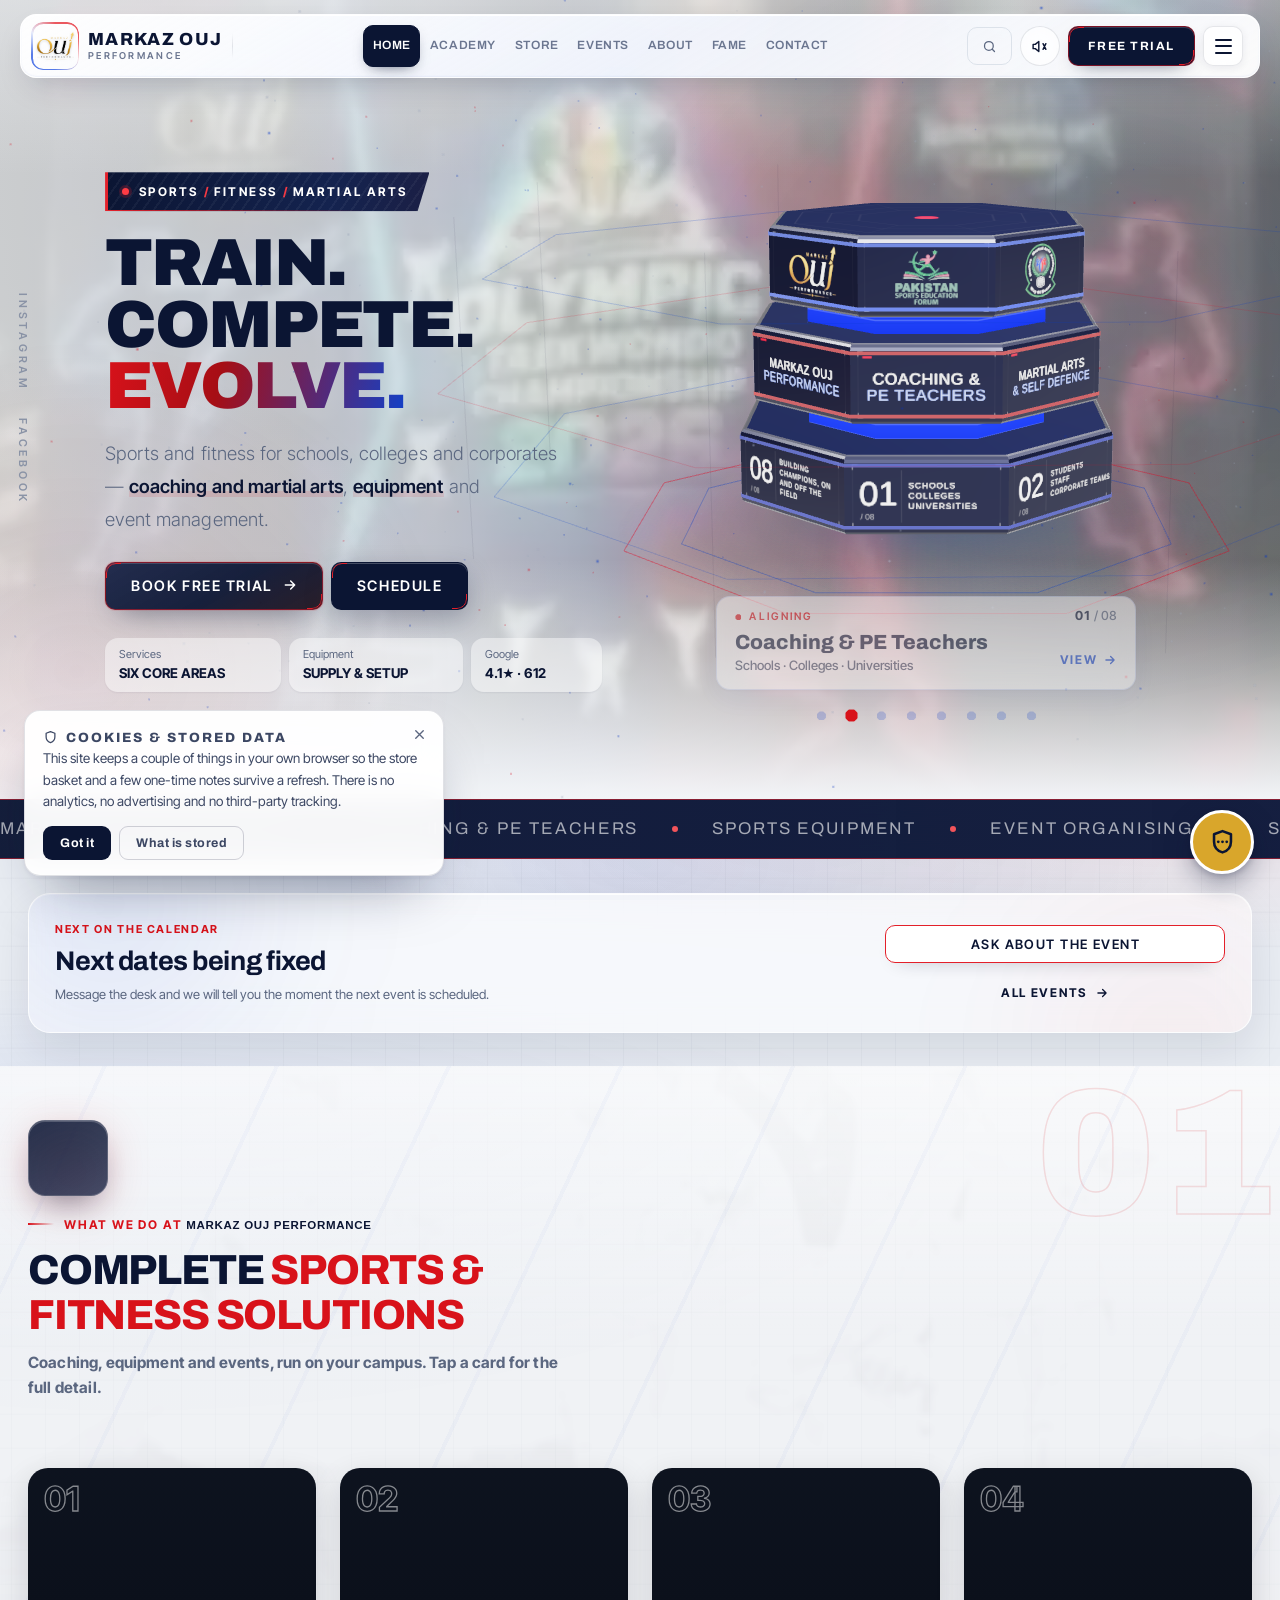
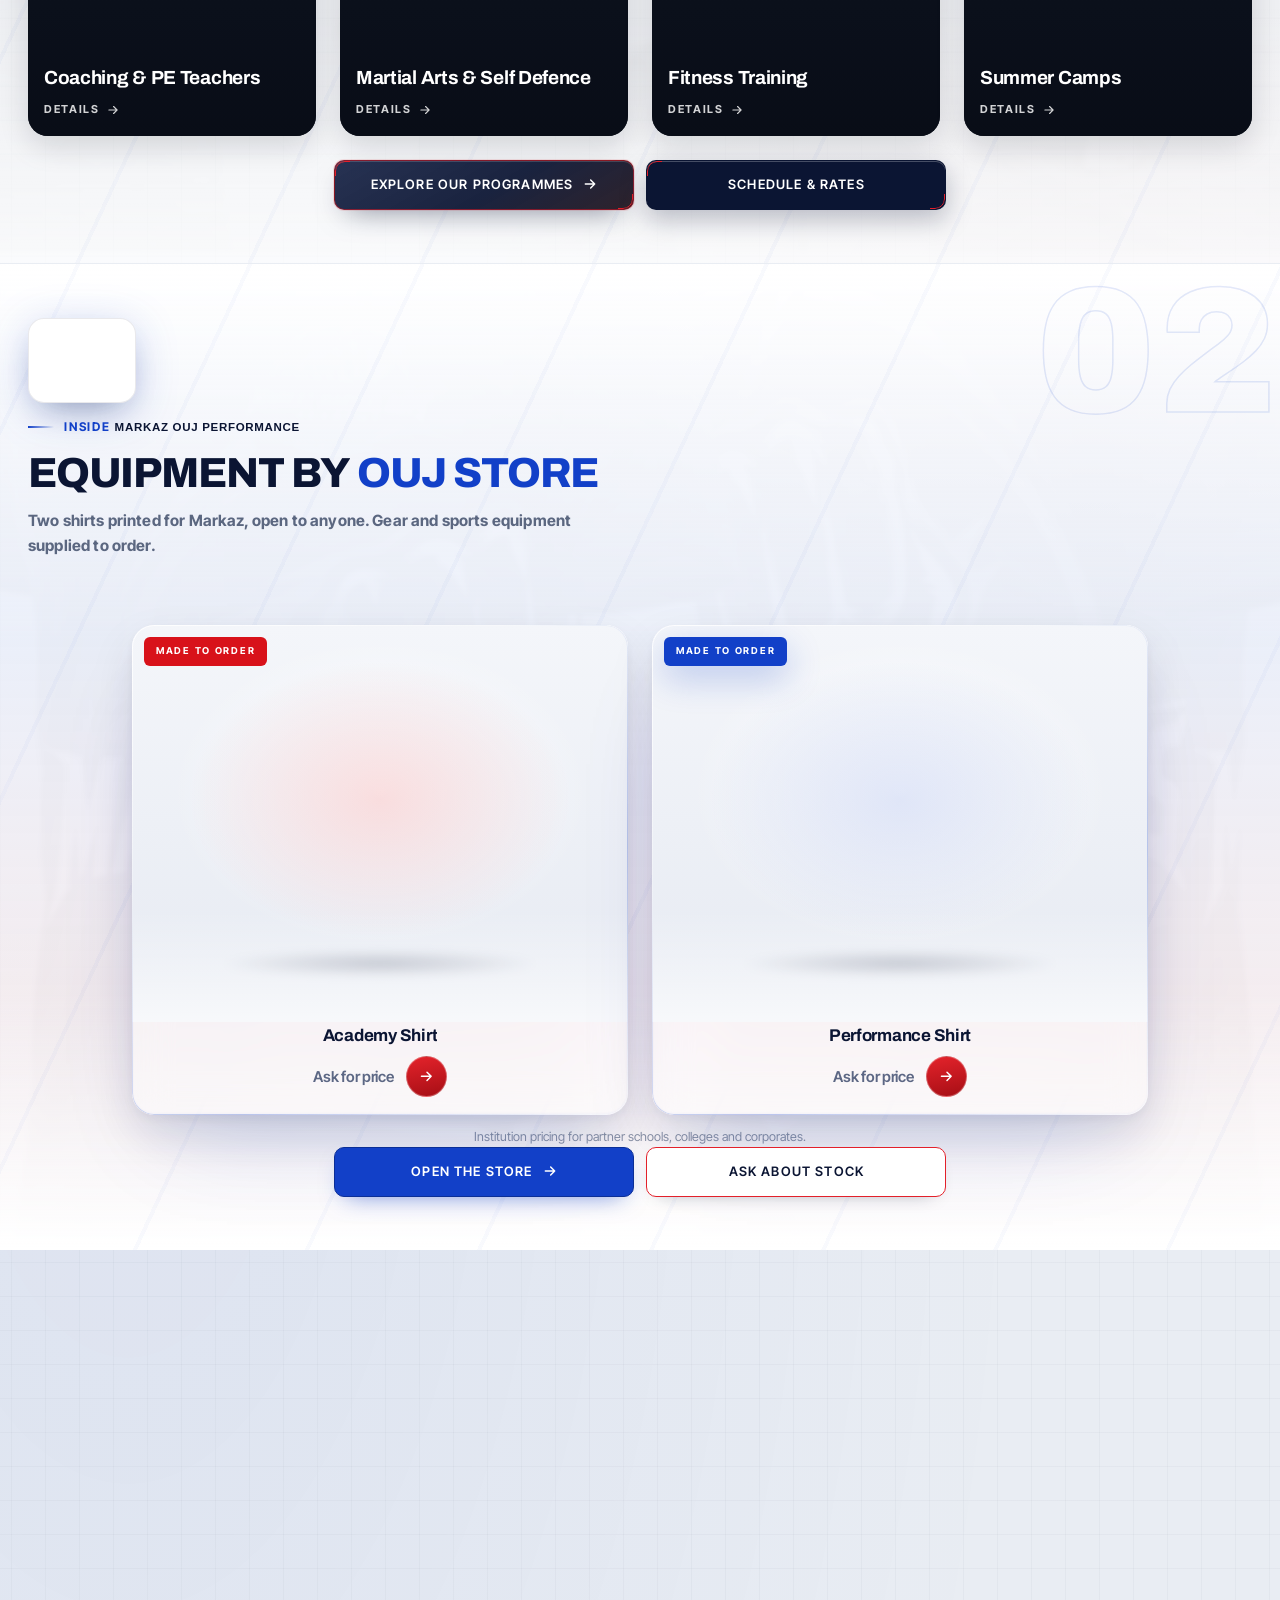
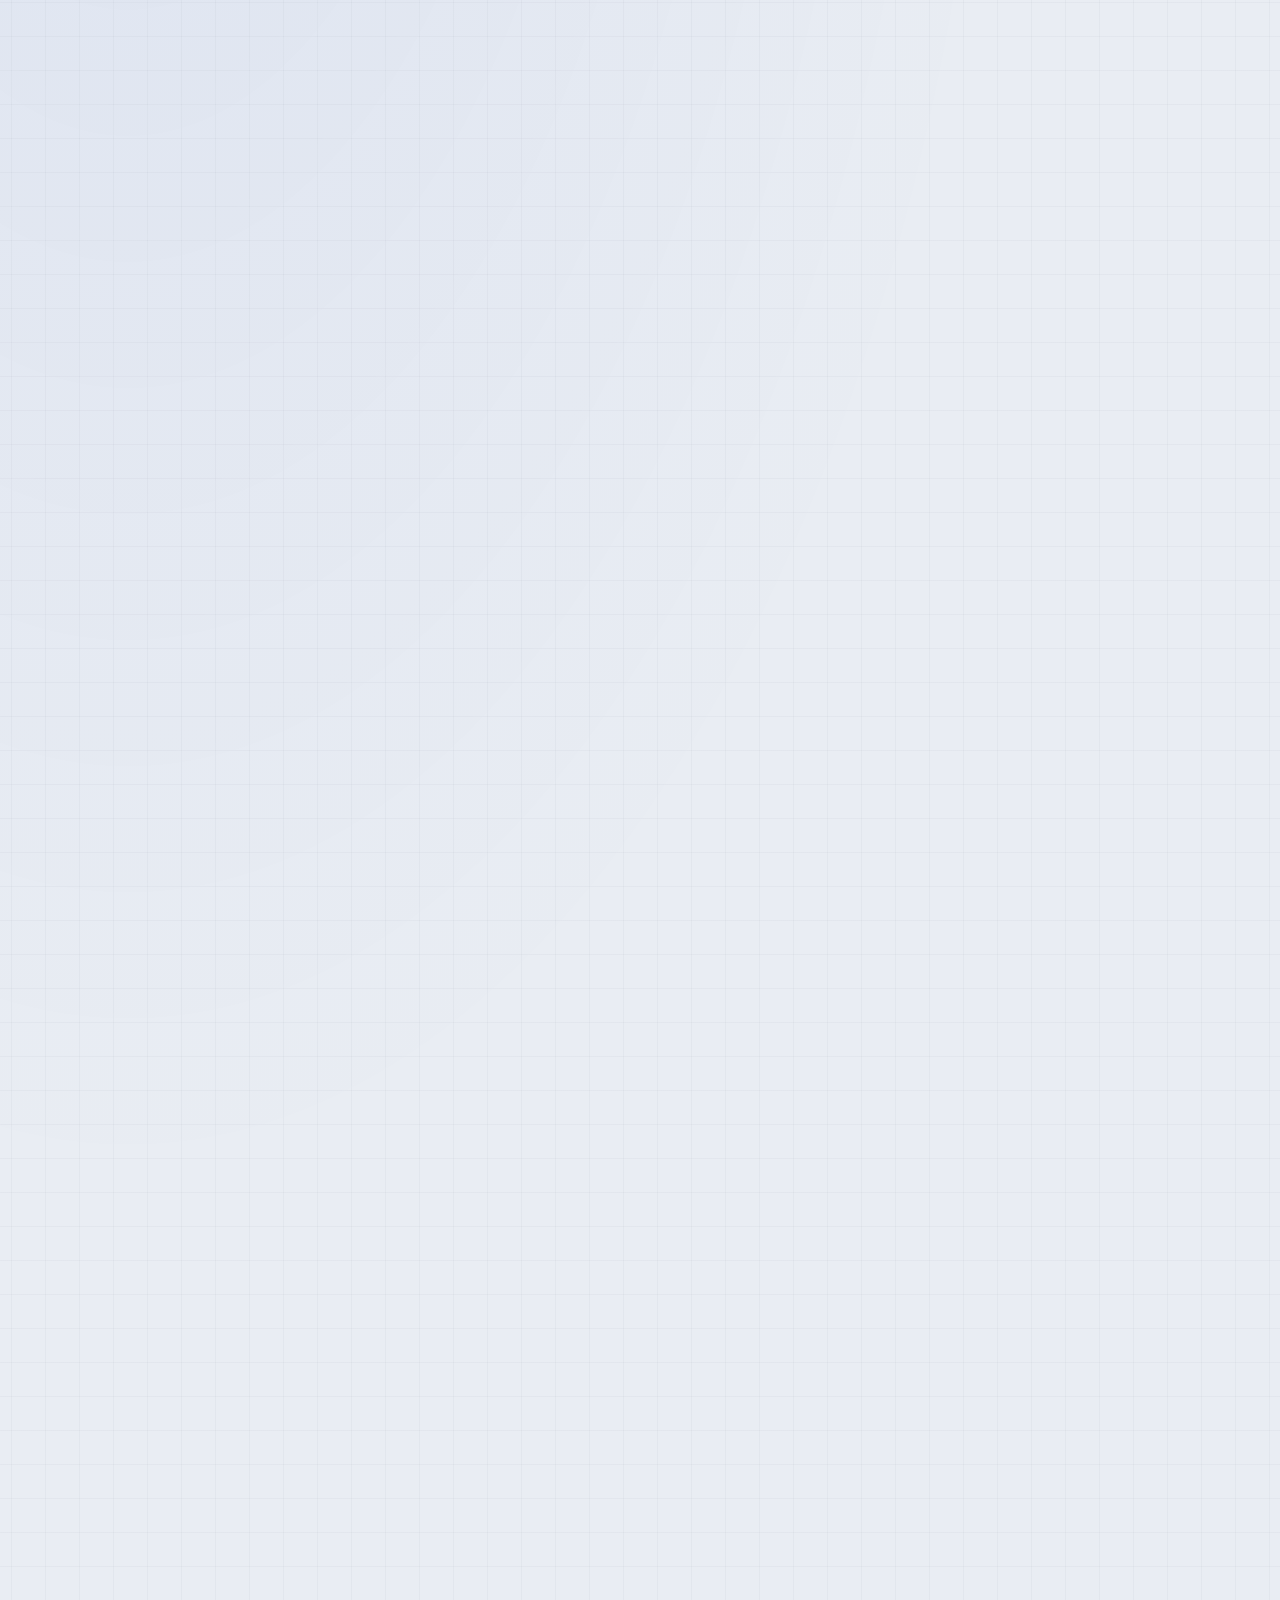
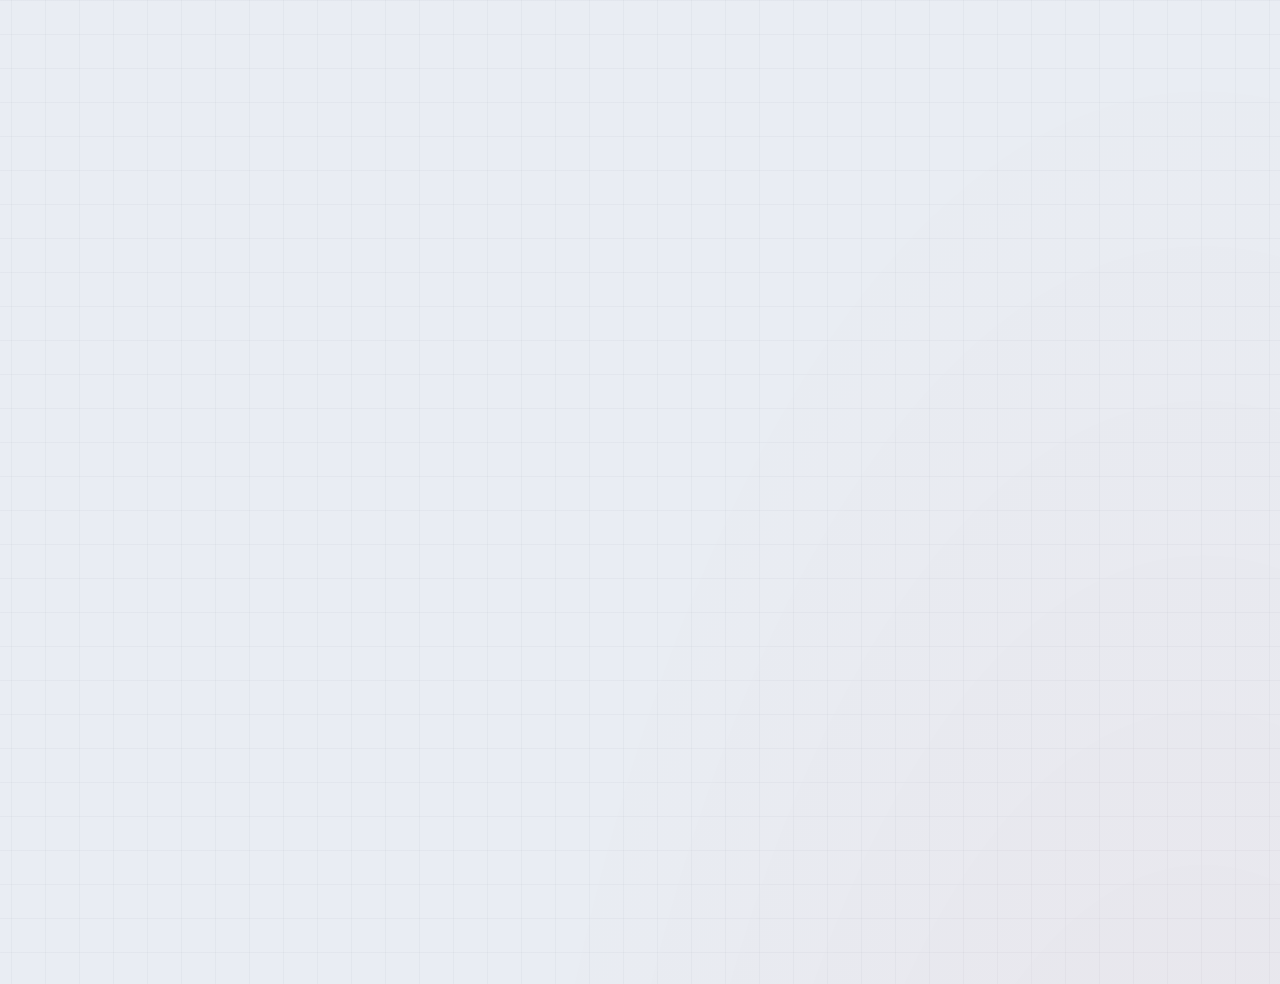
==== index.html @ 1ebc497d "Shirts: official Adult (XS-3XL) and Kids (2T-L) sizes with fit and size charts - Shirt popup gets an" ====
<!DOCTYPE html>
<html lang="en">
<head>
<meta charset="UTF-8">
<link rel="preload" href="/archivo-var.woff2" as="font" type="font/woff2" crossorigin>
<style id="mk-fonts">
/* Self-hosted variable fonts: no Google round trips before first paint. */
@font-face{font-family:'Archivo';font-style:normal;font-weight:100 900;font-stretch:62% 125%;font-display:swap;src:url(/archivo-var.woff2) format('woff2')}
@font-face{font-family:'Inter Tight';font-style:normal;font-weight:100 900;font-display:swap;src:url(/inter-tight-var.woff2) format('woff2')}
</style>
<script>/* preloader switch: once per session, never with reduced motion */(function(d){try{if(!sessionStorage.getItem('mk-ld')&&!(window.matchMedia&&matchMedia('(prefers-reduced-motion: reduce)').matches)){d.documentElement.classList.add('ld-on');setTimeout(function(){d.documentElement.classList.remove('ld-on')},3200)}}catch(e){}})(document);</script>
<style id="mk-ld-css">
/* ==================================================================
   PRELOADER — same system as the Sir Rohail / Sir Sohail sites:
   MARKAZ rises, fills with foil from below, then the camera dives
   through the K. Runs on transforms only, so it stays smooth while
   the page parses underneath, and is over in under two seconds.
   ================================================================== */
.ldx{display:none}
html.ld-on .ldx{display:contents}
html.ld-on body{overflow:hidden}
html.ld-on .wi{animation-play-state:paused}
.ldx-fill,.ldx-ink{position:fixed;inset:0;display:grid;place-items:center;will-change:transform;contain:strict}
.ldx-fill{z-index:998;background:radial-gradient(70% 60% at 50% 46%,#1b3170 0%,#0b1637 60%,#050a1c 100%)}
.ldx-ink{z-index:999;background:#000;color:#fff;mix-blend-mode:multiply}
.ldx-grp{position:relative;display:grid;justify-items:center;gap:clamp(12px,1.5vw,20px)}
.ldx-w{position:relative;display:flex;overflow:hidden;padding:.05em .06em .03em;
  font-family:'Archivo','Arial Black',system-ui,sans-serif;font-weight:900;font-stretch:92%;
  font-variation-settings:'wdth' 92,'wght' 900;font-size:clamp(4.2rem,16.5vw,16.5rem);line-height:.84;
  letter-spacing:-.015em;white-space:nowrap}
.ldx-w span{display:inline-block}
.ldx-w i{display:inline-block;font-style:normal;transform:translate3d(0,118%,0);will-change:transform;backface-visibility:hidden}
.ldx-s{overflow:hidden;font:600 clamp(10.5px,1.1vw,14px)/1.4 'Inter Tight',system-ui,sans-serif;
  letter-spacing:.34em;text-transform:uppercase;padding-left:.34em;white-space:nowrap}
.ldx-s span{display:inline-block;transform:translate3d(0,120%,0);will-change:transform}
.ldx-fill .ldx-w,.ldx-fill .ldx-s{color:transparent}
.ldx-fill .ldx-s{background:linear-gradient(90deg,#6c7287,#dfe2ea 50%,#6c7287)}
/* the foil rises as a mask: outer slides up, inner slides down by the same amount */
.ldx-rise{position:absolute;inset:0;overflow:hidden;transform:translateY(100%)}
.ldx-gold{position:absolute;inset:0;overflow:hidden;transform:translateY(-100%);
  background:linear-gradient(100deg,#5e6375 0%,#a9aec0 16%,#f3f4f7 31%,#cdd1e2 44%,#7c8299 58%,#e7e9ef 74%,#a2a8bd 88%,#5e6375 100%);
  background-size:220% 100%;will-change:transform}
.ldx-gold img{position:absolute;left:50%;top:50%;width:70%;max-width:none;height:auto;transform:translate(-50%,-50%);
  mix-blend-mode:soft-light;opacity:.75;filter:contrast(1.25)}
.ldx-shine{position:absolute;inset:0;background:linear-gradient(105deg,transparent 35%,rgba(255,255,255,.75) 47%,transparent 58%);
  left:-60%;right:auto;width:60%;background-size:100% 100%;mix-blend-mode:overlay;will-change:transform;animation:ldxShine 1.5s cubic-bezier(.45,0,.55,1) infinite}
.ldx-crest{position:absolute;left:-4%;right:-4%;top:0;height:3px;margin-top:-1.5px;
  background:linear-gradient(90deg,transparent,#ffd6d8 18%,#fff 50%,#ffd6d8 82%,transparent);
  box-shadow:0 0 18px 4px rgba(228,35,43,.8)}
.ldx-cw{position:absolute;inset:0;transform:translateY(100%)}
@keyframes ldxShine{from{transform:translate3d(0,0,0)}to{transform:translate3d(270%,0,0)}}
.ldx-m{position:fixed;z-index:1000;font:600 11px/1.5 'Inter Tight',system-ui,sans-serif;letter-spacing:.24em;
  text-transform:uppercase;color:rgba(238,241,248,.62);pointer-events:none;opacity:0;transform:translateY(10px)}
.ldx-tl{top:calc(24px + env(safe-area-inset-top,0px));left:clamp(18px,4vw,56px);display:flex;align-items:center;gap:12px}
.ldx-tl i{display:grid;place-items:center;width:44px;height:34px;border-radius:9px;background:#fff;box-shadow:0 6px 18px rgba(0,0,0,.3)}
.ldx-tl img{width:34px;height:auto;display:block}
.ldx-tl span{color:#f4f6fb}
.ldx-tr{top:calc(36px + env(safe-area-inset-top,0px));right:clamp(18px,4vw,56px)}
.ldx-bl{left:clamp(18px,4vw,56px);bottom:calc(5vh + env(safe-area-inset-bottom,0px));display:grid;gap:8px}
.ldx-bl b{font-family:'Archivo','Arial Black',system-ui,sans-serif;font-weight:800;font-style:normal;
  font-variation-settings:'wdth' 100,'wght' 800;font-size:clamp(3rem,6.2vw,5.4rem);line-height:.9;letter-spacing:-.02em;
  font-variant-numeric:tabular-nums;background:linear-gradient(180deg,#f2f3f6,#b9bdcc 55%,#e4232b);
  -webkit-background-clip:text;background-clip:text;-webkit-text-fill-color:transparent}
.ldx-br{right:clamp(18px,4vw,56px);bottom:calc(5vh + env(safe-area-inset-bottom,0px));text-align:right}
/* ---- the timeline: everything keys off .go on the root ---- */
.ldx-go .ldx-m{opacity:1;transform:none;transition:opacity .6s cubic-bezier(.22,1,.36,1),transform .7s cubic-bezier(.22,1,.36,1)}
.ldx-go .ldx-w i{transform:translate3d(0,0,0);transition:transform .9s cubic-bezier(.16,1,.3,1);transition-delay:calc(var(--n) * 50ms)}
.ldx-go .ldx-s span{transform:translate3d(0,0,0);transition:transform .7s cubic-bezier(.22,1,.36,1) .32s}
.ldx-go .ldx-rise,.ldx-go .ldx-gold{transform:none;transition:transform 1.1s cubic-bezier(.65,0,.35,1) .12s}
.ldx-go .ldx-cw{transform:none;transition:transform 1.1s cubic-bezier(.65,0,.35,1) .12s}
.ldx-go .ldx-crest{opacity:0;transition:opacity .3s ease-out 1.02s}
.ldx-dive .ldx-m{opacity:0;transform:translateY(-8px);transition:opacity .28s ease,transform .3s ease}
.ldx-fill,.ldx-ink{backface-visibility:hidden;transform:translateZ(0)}
.ldx-dive .ldx-fill,.ldx-dive .ldx-ink{transform:scale(30) translateZ(0);transition:transform .85s cubic-bezier(.7,0,.2,1)}
.ldx-dive .ldx-ink{opacity:0;transition:transform .85s cubic-bezier(.7,0,.2,1),opacity .4s cubic-bezier(.4,0,.2,1) .45s}
.ldx-dive .ldx-fill{opacity:0;transition:transform .85s cubic-bezier(.7,0,.2,1),opacity .45s cubic-bezier(.4,0,.2,1) .3s}
html.ldx-out .wi{animation-play-state:running}
@media (max-width:760px){
  .ldx-w{font-size:17vw}
  .ldx-s{font-size:9.5px;letter-spacing:.22em}
  .ldx-tr{display:none}
  .ldx-m{font-size:9.5px;letter-spacing:.18em}
  .ldx-bl b{font-size:3rem}
}
</style>
<style id="mk-hvid-css">
/* ==================================================================
   HERO VIDEO — event footage behind the hero. The blur is baked into
   the file (cheap to decode, tiny to download), a soft wash keeps the
   headline on top, and the frame below is the poster until it plays.
   ================================================================== */
.hero > .hvid{position:absolute;inset:0;z-index:-1;overflow:hidden;pointer-events:none;
  background:#dfe3ea url([data-uri]) center/cover no-repeat}
.hvid__v{position:absolute;inset:0;width:100%;height:100%;object-fit:cover;display:block;opacity:0;transition:opacity 1.2s ease}
.hvid__v.on{opacity:1}
.hvid__wash{position:absolute;inset:0;background:
  linear-gradient(180deg,rgba(242,244,247,.45) 0%,rgba(242,244,247,0) 22%,rgba(242,244,247,0) 70%,#F2F4F7 100%),
  linear-gradient(90deg,rgba(242,244,247,.82) 0%,rgba(242,244,247,.74) 34%,rgba(242,244,247,.46) 62%,rgba(242,244,247,.36) 100%)}
@media (max-width:991.98px){
  .hvid__wash{background:
    linear-gradient(180deg,rgba(242,244,247,.6) 0%,rgba(242,244,247,.7) 40%,rgba(242,244,247,.8) 70%,#F2F4F7 100%)}
}
</style>
<meta name="viewport" content="width=device-width, initial-scale=1, viewport-fit=cover">
<script data-inlined="assets/markaz-content.js">
/* ==================================================================
   MARKAZ OUJ — CONTENT LAYER
   One source of truth for every number the owner is likely to change.

   Before this existed, fees and timings were typed out by hand in at
   least four places and had already drifted apart:
     · martial-arts.html  Rs 4,500 / Rs 6,500, "no admission fee"
     · index.html chat    Rs 2,500 / Rs 3,000, "admission Rs 1,000"
     · index.html strip   "plus Rs 1,000 one-time admission"
     · martial-arts       Taekwondo Mon/Wed/Fri
     · index.html chat    Taekwondo Tue/Thu/Sat
   Every page now reads from here instead, so there is exactly one
   place to edit and nothing can drift again.

   Load order: this file must come BEFORE any page script that reads
   MARKAZ.*, so it sits high in <head> with no defer.

   Storage, in priority order:
     1. Supabase row  (set SUPABASE below — survives across devices)
     2. localStorage  (works with zero setup, this browser only)
     3. DEFAULTS      (shipped in this file)
   ================================================================== */
(function (root) {
  'use strict';

  var LS_KEY = 'markaz.content.v1';

  /* ---------------------------------------------------------------
     SUPABASE — fill these three in to make edits stick across devices.
     Leave url blank and the whole thing runs on localStorage instead,
     which is enough to demo the panel to the owner today.

     Table expected:
       create table site_content (
         id text primary key,
         content jsonb not null,
         updated_at timestamptz default now()
       );
       -- anyone may read the live row
       alter table site_content enable row level security;
       create policy "public read" on site_content
         for select using (true);
       -- only signed-in users may write it
       create policy "authed write" on site_content
         for all using (auth.role() = 'authenticated')
         with check (auth.role() = 'authenticated');
     --------------------------------------------------------------- */
  var SUPABASE = {
    url: '',            // e.g. https://xxxxxxxx.supabase.co
    anonKey: '',        // the public anon key, safe in client code
    table: 'site_content',
    row: 'live'
  };

  /* ---------------------------------------------------------------
     DEFAULTS
     Taken from martial-arts.html, which carried the fuller and more
     recent set. HASHIR: confirm all of this with the owner before the
     site goes live — the old index.html figures disagreed with it.
     --------------------------------------------------------------- */
  var DEFAULTS = {
    contact: {
      phoneDisplay: '0300 267 2558',
      phoneDial: '03002672558',
      whatsapp: '923002672558',
      addressLine: 'Markaz e Khail o Saqafat, Ziauddin Road, Federal B Area, Block 10, Gulberg Town, Karachi',
      mapsUrl: 'https://maps.app.goo.gl/qaZARLHkjZftQ1Mf9',
      openingNote: 'Counter open during evening batches.',
      /* Official Markaz Martial Arts Academy social accounts. Every icon,
         footer and menu on the site reads these two links. */
      social: {
        instagram: 'https://www.instagram.com/markazmartialartsacademy/',
        instagramHandle: '@markazmartialartsacademy',
        facebook: 'https://www.facebook.com/mmamarkaz',
        facebookHandle: 'Markaz Martial Arts Academy'
      }
    },

    announcement: {
      on: false,
      text: '',
      linkLabel: '',
      linkUrl: ''
    },

    fees: {
      admissionNote: 'No admission fee, no annual charge, no minimum term.',
      siblingNote: 'Second sibling and onward: 15% off.',
      groupNote: 'School and corporate programmes are quoted per group after a site visit.',
      plans: [
        { tag: 'Try it', n: 'First class', p: 'Free', per: '', pick: false,
          l: ['One full session in any discipline', 'Pads and gloves lent to you',
              'No form to fill in beforehand', 'Nothing to cancel afterwards'],
          cta: 'Book a free class' },
        { tag: 'Most taken', n: 'One discipline', p: 'Rs 4,500', per: 'a month', pick: true,
          l: ['Any one class, as often as it runs', 'Uniform billed once, separately',
              'Grading fee due only when you grade', 'Stop any month, no notice needed'],
          cta: 'Enrol' },
        { tag: 'Cross-train', n: 'All access', p: 'Rs 6,500', per: 'a month', pick: false,
          l: ['Every class on the board', 'Includes open mat and conditioning',
              'Eligible for squad selection', 'Stop any month, no notice needed'],
          cta: 'Enrol' }
      ]
    },


    /* ---------------------------------------------------------------
       ORG — the hierarchy, corrected.

         Markaz OUJ Performance          the parent company
           └─ Markaz Martial Arts Academy   subsidiary, runs the martial
                                            arts side and supervises every
                                            club under it
           └─ OUJ Store                     equipment arm
         Markaz Khel o Saqafat           the venue / facility, not a company

       These are four different things. Do not use "Markaz" on its own as
       shorthand for any of them.
       --------------------------------------------------------------- */
    org: {
      parent: 'Markaz OUJ Performance',
      /* The parent runs everything, not just the dojang: competitions,
         workshops, camps, school and corporate programmes, equipment,
         and the martial arts side. Markaz Martial Arts Academy is one
         arm of it, not the whole business. */
      parentHandles: [
        'Competitions and tournaments',
        'Workshops and camps',
        'School, college and corporate programmes',
        'Coaching and PE placement',
        'Equipment supply',
        'Martial arts'
      ],
      martialArts: 'Markaz Martial Arts Academy',
      /* The training arm. It teaches at several campuses; Markaz Khel o
         Saqafat is the main one, the rest are host venues. These are
         CAMPUSES, not separate businesses. */
      martialArtsScope: 'Training and instruction across every campus',
      mainCampus: 'Markaz Khel o Saqafat',
      /* Taken from the disciplines already running on the timetable. */
      disciplines: ['Taekwondo', 'Boxing', 'Kickboxing', 'MMA'],
      /* Why the satellite campuses exist — this is the positioning line,
         not marketing copy invented for the site. */
      campusPurpose: 'Smaller campuses across Karachi so students can train near home, all under Sir Abdul Samad Khan.',
      store: 'OUJ Store',
      venue: 'Markaz Khel o Saqafat',
      relation: 'Markaz Martial Arts Academy is the martial arts arm of Markaz OUJ Performance.'
    },

    /* ---------------------------------------------------------------
       LEADERSHIP — one record for the man who heads every branch.
       studentsTaught is a STATED figure, not a computed one, so it is
       marked approximate and rendered as "50,000+" rather than a precise
       count the academy would have to defend. Confirm the scope with
       Sir Samad before this goes live: across the whole Markaz network
       over the years, or taught by him personally? The two claims read
       very differently to a parent.
       --------------------------------------------------------------- */
    leadership: {
      name: 'Abdul Samad Khan',
      honorific: 'Sir',
      role: 'Chairman',
      rank: '4th Dan',
      since: '2009',
      featured: true,
      studentsTaught: 50000,
      studentsTaughtApprox: true,
      note: 'Heads every academy and club in the Markaz network.'
    },

    /* ---------------------------------------------------------------
       TEAM — one list for the whole site. The home page cards, the
       About team grid, the Martial Arts coaches grid and the Wall of
       Fame all read from here. Every line is as the person sent it.
         img / wide   team photos (.webp) for the card and the details
         campuses[]   links the person to their branch cards
         record[]     their own medals: g / s / b counts per event;
                      yr null means the year was not given
         top          which record row leads their Wall of Fame card
       --------------------------------------------------------------- */
    team: [
      {
        "id": "abdul-samad-khan",
        "pos": "50% 100%",
        "chairman": true,
        "n": "Abdul Samad Khan",
        "hon": "Sir",
        "r": "Chairman · 4th Dan",
        "badge": "Chairman",
        "img": "team-abdul-samad-khan",
        "wide": "team-abdul-samad-khan-wide",
        "s": "Training, competing and coaching since 1991, and the supervisor of every Markaz campus.",
        "list": [
          "Began martial arts in Class Two under Great Master Shahid Ali Siddiqui",
          "Coached with Special Olympics Pakistan, and served as Head of Sports at The City School (PAF Chapter), Happy Home and Liberty",
          "President of the Sindh Pickleball Association",
          "Heads every academy and club in the Markaz network"
        ],
        "facts": [
          [
            "Grade",
            "4th Dan"
          ],
          [
            "On the mat since",
            "1991"
          ],
          [
            "Role",
            "Chairman"
          ]
        ],
        "campuses": [],
        "wall": {"badge": "4th Dan", "ev": "Chairman, Markaz Martial Arts Academy", "yr": null},
        "record": []
      },
      {
        "id": "master-iqbal",
        "pos": "50% 17%",
        "n": "Master Iqbal",
        "aka": "Muhammad Jan",
        "r": "4th Dan · Kukkiwon-certified master",
        "badge": "4th Dan",
        "img": "team-master-iqbal",
        "wide": "team-master-iqbal-wide",
        "s": "More than four decades in the martial arts. Boxing from 1974, a black belt in Bando, then Taekwondo from 1979, at sixteen, under Master Youn Tak Oh and Instructor Rashid Ghulam Ullah.",
        "list": [
          "Taekwondo black belt in 1981, now 4th Dan, certified by the Kukkiwon",
          "Represented Pakistan at the 1988 International Championship in Karachi and won gold, competing against Korea and Thailand",
          "Multiple national medals",
          "Instructor at Haji Club for 14 to 16 years"
        ],
        "facts": [
          [
            "Grade",
            "4th Dan, Kukkiwon"
          ],
          [
            "Taekwondo since",
            "1979"
          ],
          [
            "Black belt",
            "1981"
          ]
        ],
        "campuses": [],
        "top": 0,
        "record": [
          {
            "ev": "International Championship, Karachi",
            "yr": 1988,
            "g": 1,
            "rep": "Pakistan"
          }
        ]
      },
      {
        "id": "areeba-hafeez",
        "pos": "50% 33%",
        "n": "Areeba Hafeez",
        "r": "Head coach, female-only programme · 2nd Dan",
        "badge": "Head coach",
        "img": "team-areeba-hafeez",
        "wide": "team-areeba-hafeez-wide",
        "s": "Physical educationist, coach and event chief organiser. At Markaz since 2016 under Master Abdul Samad Khan: black belt in 2022, 2nd Dan in 2023.",
        "list": [
          "Head coach of the Markaz Martial Arts Academy female-only programme",
          "Head coach at Ribat Taekwondo Academy",
          "Event chief organiser, Markaz Martial Arts Academy",
          "Physical educationist at The City School (Gulistan-e-Johar), and an archery trainer",
          "M.Sc in Health, Physical Education and Sports Sciences",
          "STA-certified referee and coach, with technical and rescue training across several sports",
          "Has played Taekwondo, hockey, cricket, archery, boxing, kickboxing, tug of war and MMA"
        ],
        "facts": [
          [
            "Grade",
            "2nd Dan, and Kukkiwon 1st Dan"
          ],
          [
            "At Markaz since",
            "2016"
          ],
          [
            "Black belt",
            "2022"
          ]
        ],
        "campuses": [
          {
            "id": "markaz-khel-o-saqafat",
            "name": "Markaz Khel o Saqafat"
          },
          {
            "id": "ribat",
            "name": "Ribat Taekwondo Academy"
          }
        ],
        "top": 0,
        "record": [
          {
            "ev": "Asia Open Taekwondo Championship",
            "yr": 2025,
            "s": 1,
            "b": 1
          },
          {
            "ev": "Online International Championship",
            "yr": null,
            "g": 1,
            "b": 1
          },
          {
            "ev": "Karachi Cage Fight League",
            "yr": null,
            "g": 2
          },
          {
            "ev": "National Fight Championship",
            "yr": null,
            "s": 1,
            "b": 1
          },
          {
            "ev": "Intervarsity Taekwondo",
            "yr": null,
            "s": 1,
            "b": 1
          }
        ]
      },
      {
        "id": "yumna-binte-khalid",
        "pos": "50% 0%",
        "n": "Yumna Binte Khalid",
        "r": "Sports Coordinator, The City School North · 2nd Dan",
        "badge": "Medallist",
        "img": "team-yumna-binte-khalid",
        "wide": "team-yumna-binte-khalid-wide",
        "s": "At Markaz Martial Arts Academy since 2014 and now a senior mentor there. Former captain of the University of Karachi Taekwondo team, she has represented the University of Karachi, HEC Pakistan, Pakistan WAPDA and Pakistan Railways.",
        "list": [
          "2nd Dan black belt, Kukkiwon, and ATU (Asian Taekwondo Union) seminar certified, Islamabad",
          "Silver and bronze at the Combaxx 5th Asian Taekwondo Open Championship (G2), 2023, for HEC Pakistan",
          "Bronze at the 34th National Games, Quetta 2023, and at the 16th Korean Ambassador Championship, 2024",
          "Took part in the National Games 2025 for Pakistan WAPDA",
          "Invited to represent Punjab University and Superior University at the HEC All Pakistan Inter-University Taekwondo Championships",
          "Sports Coordinator at The City School, North Branch",
          "Masters from the University of Karachi",
          "Runs self-defence seminars for girls with the Department of Islamic Learning, The City of Knowledge Islamic Institute and Millions Smile Foundation",
          "Invited as chief guest at events for young athletes"
        ],
        "facts": [
          [
            "Grade",
            "2nd Dan, Kukkiwon"
          ],
          [
            "At Markaz since",
            "2014"
          ],
          [
            "Represented",
            "University of Karachi, HEC, WAPDA, Railways"
          ]
        ],
        "campuses": [],
        "top": 0,
        "record": [
          {
            "ev": "Combaxx 5th Asian Taekwondo Open Championship (G2)",
            "yr": 2023,
            "s": 1,
            "b": 1,
            "rep": "HEC Pakistan"
          },
          {
            "ev": "International Martial Arts Championship",
            "yr": 2017,
            "g": 1
          },
          {
            "ev": "34th National Games, Quetta",
            "yr": 2023,
            "b": 1,
            "rep": "HEC"
          },
          {
            "ev": "16th Korean Ambassador Championship",
            "yr": 2024,
            "b": 1,
            "rep": "WAPDA"
          },
          {
            "ev": "15th Korean Ambassador Championship",
            "yr": 2022,
            "b": 3
          },
          {
            "ev": "14th Korean Ambassador Championship",
            "yr": 2019,
            "b": 3
          },
          {
            "ev": "13th Korean Ambassador Championship",
            "yr": 2018,
            "s": 1
          },
          {
            "ev": "12th HEC Inter-University Championship",
            "yr": 2024,
            "b": 2
          },
          {
            "ev": "HEC Inter-University Championship",
            "yr": 2019,
            "g": 1,
            "b": 2
          },
          {
            "ev": "HEC Inter-University Championship",
            "yr": 2018,
            "g": 1,
            "b": 2
          },
          {
            "ev": "HEC Inter-University Championship",
            "yr": 2017,
            "g": 2,
            "s": 1,
            "b": 3
          },
          {
            "ev": "HEC Inter-University Championship",
            "yr": 2016,
            "b": 1
          },
          {
            "ev": "University of Karachi Inter-University, Taekwondo",
            "yr": 2017,
            "g": 1,
            "cat": "2017-18"
          },
          {
            "ev": "University of Karachi Inter-University, Taekwondo",
            "yr": 2016,
            "g": 1,
            "cat": "2016-17"
          },
          {
            "ev": "University of Karachi Inter-University, Wushu",
            "yr": 2016,
            "s": 1,
            "cat": "2016-17"
          },
          {
            "ev": "Chong Hong Markaz",
            "yr": 2023,
            "g": 3
          },
          {
            "ev": "All Karachi Championship",
            "yr": 2017,
            "g": 4
          },
          {
            "ev": "24th Quaid-e-Azam Open",
            "yr": 2017,
            "g": 1
          },
          {
            "ev": "9th KCTA Inter City",
            "yr": 2015,
            "g": 1
          },
          {
            "ev": "2nd All Karachi Markaz",
            "yr": 2015,
            "g": 1
          },
          {
            "ev": "1st All Karachi Markaz",
            "yr": 2014,
            "s": 1
          }
        ]
      },
      {
        "id": "anumta-khan",
        "pos": "50% 0%",
        "n": "Anumta Khan",
        "r": "Taekwondo coach · 1st Dan Kukkiwon",
        "badge": "Coach",
        "img": "team-anumta-khan",
        "wide": "team-anumta-khan-wide",
        "s": "Ten years of Taekwondo at Markaz Martial Arts Academy. She coaches at The Avicenna School and owns Avicenna Taekwondo Dojang.",
        "list": [
          "Kukkiwon-certified 1st Dan black belt and national Taekwondo player",
          "Silver at the 7th Asian Taekwondo Open Championship",
          "Bronze at the 13th Korean Ambassador National Taekwondo Championship",
          "Taekwondo coach at The Avicenna School and owner of Avicenna Taekwondo Dojang",
          "Photography diploma from Talha Ghouri Photography School; works with Salman Photography Studio",
          "Photographer, graphic designer and editor; has completed her Intermediate"
        ],
        "facts": [
          [
            "Grade",
            "1st Dan, Kukkiwon"
          ],
          [
            "At Markaz",
            "10 years"
          ]
        ],
        "campuses": [
          {
            "id": "avicenna",
            "name": "Avicenna Taekwondo Dojang"
          }
        ],
        "top": 0,
        "record": [
          {
            "ev": "7th Asian Taekwondo Open Championship",
            "yr": null,
            "s": 1
          },
          {
            "ev": "13th Korean Ambassador National Taekwondo Championship",
            "yr": null,
            "b": 1
          }
        ]
      },
      {
        "id": "muhammad-asad",
        "pos": "50% 0%",
        "n": "Muhammad Asad",
        "r": "Founder and head coach, Unity Taekwondo Academy · 1st Dan",
        "badge": "Head coach",
        "img": "team-muhammad-asad",
        "wide": "team-muhammad-asad-wide",
        "s": "MSc physical educationist and university visiting lecturer. Markaz Martial Arts is his home school, where he spent eight years training and serving before founding Unity Taekwondo Academy.",
        "list": [
          "Founder and head coach, Unity Taekwondo Academy",
          "Currently working with Elixir Taekwondo Team",
          "National Intervarsity Taekwondo player and Kukkiwon-certified 1st Dan black belt",
          "MSc in Physical Education; university visiting lecturer",
          "Senior Cadet Officer, passed out from Junior Brigade Karachi with Elementary Military Training",
          "Has worked as a sports coach and coordinator across several platforms",
          "Worked closely with Sir Abdul Samad Khan, his mentor"
        ],
        "facts": [
          [
            "Grade",
            "1st Dan, Kukkiwon"
          ],
          [
            "At Markaz",
            "8 years"
          ],
          [
            "Coaching",
            "8 years"
          ]
        ],
        "campuses": [
          {
            "id": "unity",
            "name": "Unity Taekwondo Academy"
          }
        ],
        "wall": {"badge": "1st Dan", "ev": "National Intervarsity Taekwondo player", "yr": null},
        "record": []
      },
      {
        "id": "malaika",
        "pos": "50% 0%",
        "n": "Malaika",
        "r": "President, Saad bin Abi Waqas Taekwondo Club · 1st Dan",
        "badge": "Club president",
        "img": "team-malaika",
        "wide": "team-malaika-wide",
        "s": "Started at Markaz Martial Arts Academy in 2014, at eight, under Master Abdul Samad Khan. Black belt in 2022 and Kukkiwon 1st Dan in 2026.",
        "list": [
          "President of Saad bin Abi Waqas Taekwondo Club for a year and a half",
          "Kukkiwon 1st Dan black belt, 2026",
          "Studying for a Bachelor’s in Health, Physical Education and Sports Sciences at Hamdard University"
        ],
        "facts": [
          [
            "Grade",
            "1st Dan, Kukkiwon"
          ],
          [
            "At Markaz since",
            "2014"
          ],
          [
            "Black belt",
            "2022"
          ]
        ],
        "campuses": [
          {
            "id": "saad-bin-abi-waqas",
            "name": "Saad bin Abi Waqas Taekwondo Club"
          }
        ],
        "wall": {"badge": "1st Dan", "ev": "Kukkiwon 1st Dan black belt", "yr": 2026},
        "record": []
      },
      {
        "id": "taha-ali",
        "pos": "50% 46%",
        "n": "Taha Ali",
        "r": "Martial arts instructor · 1st Dan PTF",
        "badge": "Instructor",
        "img": "team-taha-ali",
        "wide": "team-taha-ali-wide",
        "s": "Karachi finance professional and athlete: a PTF-certified 1st Dan, national-level Taekwondo player and martial arts instructor.",
        "list": [
          "PTF-certified 1st Dan black belt, national-level player and martial arts instructor",
          "Captained the Midas Pakistan futsal team",
          "Senior Executive, Financial Reporting, at International Packaging Films Limited, handling month-end close, trial balance analysis, forex impacts and group consolidation",
          "Four years at Midas Safety during his CA articleship, 2022 to 2026, on receivables, payables and intercompany reconciliations in SAP S/4HANA",
          "Began CA in 2019; has cleared the CA-Part qualification and placed 3rd in Round 1 of ICAP NFO 2025",
          "O-Levels at Beaconhouse School System, where he served on the student council, then A-Levels",
          "Edits and directs video for YouTube"
        ],
        "facts": [
          [
            "Grade",
            "1st Dan, PTF"
          ],
          [
            "Level",
            "National"
          ]
        ],
        "campuses": [],
        "wall": {"badge": "1st Dan", "ev": "National-level Taekwondo player", "yr": null},
        "record": []
      },
      {
        "id": "muhammad-abdullah-musharraf",
        "pos": "50% 27%",
        "n": "Muhammad Abdullah Musharraf",
        "r": "National Taekwondo player · 1st Dan Kukkiwon",
        "badge": "National player",
        "img": "team-abdullah-musharraf",
        "wide": "team-abdullah-musharraf-wide",
        "s": "National Taekwondo player with 12 years in the sport, including the 13th Korean Ambassador National Taekwondo Championship.",
        "list": [
          "Kukkiwon-certified 1st Dan black belt",
          "Computational Finance graduate, NED University",
          "Works in business and product analysis and cybersecurity product strategy",
          "Founder of Pink Lavana, Arzu, Art Fest and Stallion Community, and a co-founder across other ventures",
          "Represented Pakistan in international youth tobacco-control advocacy",
          "Invited onto television and radio to raise awareness for causes he works on"
        ],
        "facts": [
          [
            "Grade",
            "1st Dan, Kukkiwon"
          ],
          [
            "In the sport",
            "12 years"
          ]
        ],
        "campuses": [],
        "wall": {"badge": "1st Dan", "ev": "13th Korean Ambassador National Taekwondo Championship", "yr": null},
        "record": []
      },
      {
        "id": "usama",
        "pos": "50% 53%",
        "n": "Usama",
        "r": "Sports teacher, DHA Creek Campus · Taekwondo",
        "badge": "Sports teacher",
        "img": "team-usama",
        "wide": "team-usama-wide",
        "s": "Sports teacher at DHA Creek Campus for the past seven years, and a sports event organiser. His sport is Taekwondo.",
        "list": [
          "Two-time silver medallist, Junior National U-17, Korean Ambassador Cup",
          "Sports teacher at DHA Creek Campus for seven years",
          "Sports event organiser"
        ],
        "facts": [
          [
            "Sport",
            "Taekwondo"
          ],
          [
            "Teaching",
            "7 years"
          ]
        ],
        "campuses": [],
        "top": 0,
        "record": [
          {
            "ev": "Korean Ambassador Cup, Junior National",
            "yr": null,
            "s": 2,
            "cat": "U-17"
          }
        ]
      }
    ],

    /* ---------------------------------------------------------------
       CAMPUSES — the places Markaz Martial Arts Academy teaches.

       Markaz Khel o Saqafat is the main campus. The others are host
       venues running under the same academy and the same supervision;
       they are not separate businesses.
       Markaz Martial Arts Academy is the head school.

       Shape notes:
         classes[]      a branch can run several batches on different
                        days for different groups — Ribat runs four —
                        so timings are a list, never one days/time pair.
         contact        branches at third-party venues have their own
                        number and site; blank means fall back to the
                        Markaz contact block above.
         achievements[] feeds the medal tallies; totals are computed,
                        never typed, so they cannot go stale.
         photos[].show  false keeps a photo out of the build. Used where
                        consent has not been confirmed yet.
       --------------------------------------------------------------- */
    branches: [
      {
        /* timings confirmed by Ribat's own class posters */
        placeholderTimes: false,
        area: 'Bahadurabad',
        id: 'ribat',
        profile: 'Taekwondo at Ribat The Campus in Bahadurabad since June 2022, with separate boards for female and male students. Sir Asad Raza and Ms Areeba Hafeez take the classes, and the admission package covers registration and the uniform.',
        trial: { offered: true, label: 'Book a trial class', routeTo: 'branch' },
        name: 'Ribat Taekwondo Academy',
        tagline: '',
        since: 'June 2022',
        academy: 'Markaz Martial Arts Academy',
        supervisor: 'Abdul Samad Khan',
        trainers: [
          { name: 'Asad Raza', title: 'Sir' },
          { name: 'Areeba Hafeez', title: 'Ms', scope: 'Head coach, female-only classes', profile: '/about#team=areeba-hafeez' }
        ],
        ages: '5 to 45, separate classes for male and female',
        classes: [
          { label: 'Female only',                days: 'Monday & Thursday',  time: '5:00 – 6:00 PM', ages: '5+' },
          { label: 'Female only',                days: 'Monday & Thursday',  time: '6:00 – 7:00 PM', ages: '5+' },
          { label: 'Male and hearing impaired',  days: 'Wednesday & Friday', time: '6:00 – 7:00 PM', ages: '10+' }
        ],
        fee: { line: 'Admission package Rs 7,000', note: 'Includes registration fee and uniform.' },
        location: 'Ribat The Campus, 74800 Alamgir Road, Delhi Mercantile Society, Karachi',
        mapsUrl: 'https://maps.app.goo.gl/EZmn6y5NG5k4A5Ba9',
        contact: {
          whatsapp: '923192009490',
          phoneDisplay: '0319 200 9490',
          phones: [
            { number: '0319 200 9490', whatsapp: '923192009490', name: 'Front desk' },
            { number: '0340 267 1017', whatsapp: '923402671017', name: 'Ms Areeba Hafeez' }
          ],
          website: 'https://www.ribat.com.pk'
        },
        affiliations: [
          'Markaz Martial Arts Academy',
          'Taekwondo Karachi (TK)',
          'District East Taekwondo Karachi (DETK)',
          'Sindh Taekwondo Association (STA)',
          'Pakistan Taekwondo Federation (PTF)'
        ],
        achievements: [
          { event: 'Dungal Submission',                              date: 'Nov 2022', g: 2, s: 3, b: 0 },
          { event: "Cougar's Taekwondo Championship",                date: 'Sep 2023', g: 1, s: 2, b: 0 },
          { event: 'Chong Hong Legacy Cup, Season 3',                date: 'Nov 2023', g: 1, s: 3, b: 4 },
          { event: '4th Alliance Taekwondo Championship',            date: 'Jul 2024', g: 2, s: 6, b: 0 },
          { event: 'Dungal Takedown Wars',                           date: 'Sep 2024', g: 2, s: 1, b: 0 },
          { event: 'Master Masroor Zaman Taekwondo Championship',    date: 'May 2025', g: 0, s: 2, b: 1 },
          { event: 'Chong Hong Legacy Cup, Season 4',                date: 'Aug 2025', g: 5, s: 7, b: 6 },
          { event: '5th Alliance Taekwondo Championship',            date: 'Nov 2025', g: 5, s: 2, b: 0 },
          { event: '3rd Online International Taekwondo Lovers Championship', date: 'Dec 2025', g: 1, s: 4, b: 7 },
          { event: 'Mohsin-e-Pakistan Taekwondo Championship',       date: 'Jan 2026', g: 1, s: 2, b: 7 },
          { event: '11th Blazone Taekwondo Championship',            date: 'Feb 2026', g: 0, s: 1, b: 6 }
        ],
        milestones: ['A student appeared in the Dan grading test'],
        logo: 'ribat-logo',
        photos: [
          /* the banner in this photo reads "Ribat Taekwondo Academy — Belt Promotion Ceremony" */
          { src: 'markaz-female-belt-ceremony', alt: 'Ribat Taekwondo Academy belt promotion ceremony', consent: 'faces blurred' },
          { src: 'ribat-poster-girls', alt: 'Ribat Taekwondo Academy, girls classes' },
          { src: 'ribat-poster-boys',  alt: 'Ribat Taekwondo Academy, boys classes' }
        ],
        posters: [
          { src: 'ribat-poster-girls', alt: 'Ribat Taekwondo Academy, martial arts for girls' },
          { src: 'ribat-poster-boys',  alt: 'Ribat Taekwondo Academy, martial arts for boys' }
        ],
        show: true
      },
      {
        placeholderTimes: true,
        area: 'Gulshan-e-Iqbal',
        id: 'unity',
        profile: 'Taekwondo at the Harmain Residency Club House in Gulshan-e-Iqbal, run by its founder and head coach, Sir Muhammad Asad, under the same supervision as every other campus.',
        trial: { offered: true, label: 'Book a free class', routeTo: 'branch' },
        name: 'Unity Taekwondo Academy',
        tagline: 'Training With Dignity',
        since: '',
        academy: 'Markaz Martial Arts Academy',
        supervisor: 'Abdul Samad Khan',
        trainers: [
          { name: 'Muhammad Asad', title: 'Sir', scope: 'Founder and head coach', profile: '/about#team=muhammad-asad' }
        ],
        ages: '',
        classes: [
          { label: '', days: 'Wednesday & Friday', time: '5:30 – 7:30 PM', ages: '' }
        ],
        fee: { line: '', note: '' },
        location: 'Harmain Residency Club House, Block 1, Gulshan-e-Iqbal, Karachi',
        mapsUrl: '',
        /* Facebook page is "Unity Taekwondo Academy" — waiting on the link
           itself, so nothing is guessed here. */
        contact: {
          whatsapp: '923351214816',
          phoneDisplay: '0335 121 4816',
          phones: [
            { number: '0335 121 4816', whatsapp: '923351214816', name: 'Sir Muhammad Asad' }
          ],
          instagram: 'https://www.instagram.com/unity.fighters'
        },
        affiliations: ['Markaz Martial Arts Academy', 'District East'],
        achievements: [],
        milestones: [],
        logo: 'unity-logo',
        photos: [
          { src: 'unity-class',        alt: 'Unity Taekwondo Academy students in stance during a class' },
          { src: 'unity-certificates', alt: 'Unity Taekwondo Academy students with their grading certificates' },
          { src: 'unity-medals',       alt: 'Unity Taekwondo Academy students with their tournament medals' }
        ],
        posters: [],
        show: true
      },
      {
        placeholderTimes: false,   /* timings confirmed by the club */
        id: 'saad-bin-abi-waqas',
        profile: 'An outdoor club at Saad bin Abi Waqas Park, opposite Aladdin Park, taught by Sir Usman and Ms Malaika. Girls train from age 3 to 15 and boys from 3 to 18.',
        trial: { offered: true, label: 'Book a free class', routeTo: 'branch' },
        name: 'Saad bin Abi Waqas Taekwondo Club',
        tagline: '',
        since: '',
        academy: 'Markaz Martial Arts Academy',
        supervisor: 'Abdul Samad Khan',
        trainers: [
          { name: 'Usman',   title: 'Sir' },
          { name: 'Malaika', title: 'Ms', scope: 'Club president', profile: '/about#team=malaika' }
        ],
        ages: 'Girls 3 to 15, boys 3 to 18',
        classes: [
          { label: '', days: 'Wednesday & Friday', time: '6:00 – 7:30 PM', ages: '' }
        ],
        fee: { line: '', note: '' },
        area: 'Block 10-A',
        locationPending: false,
        location: 'Saad bin Abi Waqas Park, Block 10-A, opposite Aladdin Park, Karachi',
        mapsUrl: 'https://maps.app.goo.gl/RGqQ6SuhEAHMkME46',
        /* two coach numbers, given together — the desk has not said which
           number belongs to which coach, so neither is labelled. */
        contact: {
          whatsapp: '923153990009',
          phoneDisplay: '0315 399 0009',
          phones: [
            { number: '0315 399 0009', whatsapp: '923153990009' },
            { number: '0323 335 2902', whatsapp: '923233352902' }
          ],
          instagram: 'https://www.instagram.com/sbawtaekwondo',
          facebook: 'https://www.facebook.com/share/1E28jaw8pS/'
        },
        affiliations: ['Markaz Martial Arts Academy'],
        achievements: [],
        milestones: [],
        logo: 'saad-logo',
        photos: [
          { src: 'saad-grading', alt: 'Saad bin Abi Waqas Taekwondo Club students with their grading certificates' },
          { src: 'saad-awards',  alt: 'Saad bin Abi Waqas Taekwondo Club students with certificates, medals and a trophy' }
        ],
        posters: [],
        show: true
      },
      {
        /* Added Sept 2026 — details from the academy's own poster. */
        placeholderTimes: false,
        area: 'Bangalore Town',
        id: 'avicenna',
        profile: 'On the school ground at The Avicenna School in Bangalore Town, twice a week: a girls-only hour first, then a co-ed hour, so families can send everyone on the same evening.',
        trial: { offered: true, label: 'Book a trial class', routeTo: 'branch' },
        name: 'Avicenna Taekwondo Dojang',
        tagline: 'At The Avicenna School',
        since: '',
        academy: 'Markaz Martial Arts Academy',
        supervisor: 'Abdul Samad Khan',
        trainers: [
          { name: 'Anumta Khan', title: 'Ms', scope: 'Owner and coach', profile: '/about#team=anumta-khan' }
        ],
        ages: 'Girls-only 15 to 50, co-ed 5 to 40',
        classes: [
          { label: 'Girls only', days: 'Tuesday & Friday', time: '5:00 – 6:00 PM', ages: '15 to 50' },
          { label: 'Co-ed',      days: 'Tuesday & Friday', time: '6:00 – 7:00 PM', ages: '5 to 40' }
        ],
        fee: { line: '', note: '' },
        location: 'The Avicenna School (ground), 17-A Main Tipu Sultan Road, Al-Hamra Society, Block 1, Bangalore Town, Karachi',
        mapsUrl: 'https://maps.app.goo.gl/GyHqaRxDFctvBXcv5',
        contact: { whatsapp: '923130496906', phoneDisplay: '0313 049 6906',
                   instagram: 'https://www.instagram.com/avicenna_taekwondo_dojang/' },
        affiliations: ['Markaz Martial Arts Academy', 'The Avicenna School'],
        achievements: [],
        milestones: [],
        logo: 'avicenna-logo',
        photos: [
          { src: 'avicenna-certificates', alt: 'Avicenna Taekwondo Dojang students with their certificates' },
          { src: 'avicenna-class',        alt: 'Avicenna Taekwondo Dojang students lined up in class' }
        ],
        posters: [
          { src: 'avicenna-poster', alt: 'Avicenna Taekwondo Dojang class timings poster' }
        ],
        show: true
      },
      {
        /* New branch, added 5 Oct 2026; filled in 7 Oct 2026 from the
           academy's own poster (name, disciplines, coach, numbers).
           Still to come from the desk: ages, fee, maps link, and which
           number belongs to whom, so neither number is labelled. */
        placeholderTimes: false,
        area: 'Nazimabad',
        id: 'sms-martial-arts-club',
        profile: 'A new Markaz branch on Eidgah Ground in Nazimabad, coached by Sir Ahmed Raza. Boys and girls train Taekwondo, wrestling, boxing, MMA and self defence, three evenings a week.',
        trial: { offered: true, label: 'Book a trial class', routeTo: 'branch' },
        name: 'SMS Mix Martial Art Academy',
        tagline: 'New branch',
        since: '',
        academy: 'Markaz Martial Arts Academy',
        supervisor: 'Abdul Samad Khan',
        trainers: [
          { name: 'Ahmed Raza', title: 'Sir', scope: 'Coach' }
        ],
        ages: '',
        classes: [
          { label: 'Boys & girls', days: 'Wednesday, Thursday & Friday', time: '7:00 – 9:00 PM', ages: '' }
        ],
        fee: { line: '', note: '' },
        location: 'Eidgah Ground, Nazimabad, Karachi',
        mapsUrl: '',
        contact: {
          whatsapp: '923219202808',
          phoneDisplay: '0321 920 2808',
          phones: [
            { number: '0321 920 2808', whatsapp: '923219202808' },
            { number: '0315 275 3474', whatsapp: '923152753474' }
          ]
        },
        affiliations: ['Markaz Martial Arts Academy'],
        achievements: [],
        milestones: [],
        logo: 'sms-logo',
        photos: [],
        posters: [
          { src: 'sms-poster', alt: 'SMS Mix Martial Art Academy poster: Taekwondo, wrestling, boxing, MMA and self defence, Wednesday to Friday, 7 to 9 PM' }
        ],
        show: true
      },
      {
        area: 'Federal B Area',
        id: 'markaz-khel-o-saqafat',
        profile: 'The main floor, and the one every other campus reports back to. Running since 2009 under Sir Abdul Samad Khan, with the female-only programme taught by Ms Areeba Hafeez.',
        name: 'Markaz Khel o Saqafat',
        tagline: 'The main campus',
        featured: true,
        isMainCampus: true,
        academy: 'Markaz Martial Arts Academy',
        since: '2009',
        homeSchool: '',
        parent: 'Markaz OUJ Performance',
        supervisor: 'Abdul Samad Khan',
        trainers: [
          { name: 'Areeba Hafeez', title: 'Ms', scope: 'Head coach, female-only programme', profile: '/about#team=areeba-hafeez' }
        ],
        ages: 'From age 5, and a female-only batch for 8 to 45',
        /* The female programme's board is confirmed. The general batches
           are still being entered through admin.html — they stay marked
           as being confirmed until the desk sends them. */
        placeholderTimes: false,
        classes: [
          { label: 'Female only',     days: 'Tuesday, Wednesday & Friday', time: '5:00 – 7:00 PM', ages: '8 to 45' },
          { label: 'General batches', days: 'Timings being confirmed',     time: '—',              ages: 'From 5' }
        ],
        fee: { line: '', note: '' },
        location: 'Markaz e Khail o Saqafat, Ziauddin Road, Federal B Area, Block 10, Gulberg Town, Karachi',
        isVenue: true,
        mapsUrl: 'https://maps.app.goo.gl/qaZARLHkjZftQ1Mf9',
        contact: {
          whatsapp: '923402671017',
          phoneDisplay: '0340 267 1017',
          phones: [
            { number: '0340 267 1017', whatsapp: '923402671017', name: 'Ms Areeba Hafeez — female programme' },
            { number: '0300 267 2558', whatsapp: '923002672558', name: 'Front desk' }
          ]
        },
        affiliations: ['Markaz OUJ Performance'],
        achievements: [],
        milestones: [],
        logo: 'markaz',
        photos: [
          /* moved to Ribat — the banner in that photo is Ribat's own belt promotion ceremony */
          { src: 'markaz-female-grading-1', alt: 'Students with their grading certificates', consent: 'PENDING', show: false },
          { src: 'markaz-female-grading-2', alt: 'Students with their grading certificates', consent: 'PENDING', show: false }
        ],
        posters: [],
        trial: { offered: true, label: 'Book a free class', routeTo: 'markaz' },
        show: true
      }
    ],

    /* ---------------------------------------------------------------
       PROGRAMMES — camps, workshops, tournaments and gradings.

       Status is DERIVED from the dates below, never typed. The old
       events section on index.html had "Next up" pinned to a
       championship dated 23 Aug 2026 with a countdown frozen at
       00:00:00 — that is exactly what a hand-set "upcoming" flag does
       a month later. Here the ribbon appears and disappears on its own.

       Each entry can carry:
         next    the edition that has not happened yet (null if none)
         past[]  previous editions, each with its own photos
       The card shows an "Upcoming" ribbon only while next is live.
       Tapping it opens the details for next when there is one, then
       the photos of previous editions underneath, in the same
       lightbox the gallery section uses.
       --------------------------------------------------------------- */
    programmes: [
      {
        id: 'summer-camp',
        name: 'Summer Camp',
        kind: 'camp',
        blurb: '',
        next: null,
        past: [],
        show: true
      },
      {
        id: 'inter-school-championship',
        name: 'Inter-School Sports Championship',
        kind: 'tournament',
        blurb: 'Cricket, football, basketball and athletics across age groups, open to partner schools and colleges.',
        next: null,
        past: [ { label: '2026', date: '2026-08-23', venue: 'Markaz Martial Arts Academy', photos: [] } ],
        show: true
      },
      {
        id: 'corporate-fitness-challenge',
        name: 'Corporate Fitness Challenge',
        kind: 'workshop',
        blurb: 'Full-day fitness and team-building session for corporate teams.',
        next: null,
        past: [ { label: '2026', date: '2026-09-06', venue: '', photos: [] } ],
        show: true
      },
      {
        id: 'female-self-defence-workshop',
        name: 'Female-Only Self-Defence Workshop',
        kind: 'workshop',
        blurb: 'Open workshop for students, staff and families. No experience needed.',
        next: { date: '', endDate: '', venue: '', ages: '', time: '', fee: '', note: '' },
        past: [ { label: '2026', date: '2026-09-20', venue: '', photos: [] } ],
        show: true
      },
      {
        id: 'inter-academy-taekwondo',
        name: 'Inter-Academy Taekwondo Tournament',
        kind: 'tournament',
        blurb: 'Karachi-wide tournament. Markaz fighters compete across divisions.',
        next: { date: '2026-10-11', endDate: '', venue: '', ages: '', time: '', fee: '', note: '' },
        past: [],
        show: true
      }
    ],

    schedule: {
      note: 'Timings can shift around exam season.',
      rows: [
        { n: 'Taekwondo, kids 6 to 12',      d: 'Taekwondo',  w: 'Mon, Wed, Fri', t: '4:30 – 5:15 PM',      b: 'Kids' },
        { n: 'Taekwondo, beginners',         d: 'Taekwondo',  w: 'Mon, Wed, Fri', t: '5:30 – 6:30 PM',      b: 'Adults' },
        { n: 'Taekwondo, seniors',           d: 'Taekwondo',  w: 'Mon, Wed, Fri', t: '6:45 – 8:15 PM',      b: 'Adults' },
        { n: 'Competition squad',            d: 'Taekwondo',  w: 'Tue, Thu',      t: '7:00 – 9:00 PM',      b: 'Squad' },
        { n: 'Taekwondo, Saturday juniors',  d: 'Taekwondo',  w: 'Sat',           t: '10:00 – 11:00 AM',    b: 'Kids' },
        { n: 'Boxing, fitness track',        d: 'Boxing',     w: 'Tue, Thu, Sat', t: '6:00 – 7:00 PM',      b: 'Adults' },
        { n: 'Boxing, squad track',          d: 'Boxing',     w: 'Tue, Thu',      t: '8:00 – 9:30 PM',      b: 'Squad' },
        { n: 'Kickboxing',                   d: 'Kickboxing', w: 'Mon, Wed, Sat', t: '7:00 – 8:15 PM',      b: 'Adults' },
        { n: 'Kickboxing, women only',       d: 'Kickboxing', w: 'Sun',           t: '11:00 AM – 12:15 PM', b: 'Women' },
        { n: 'MMA',                          d: 'MMA',        w: 'Wed, Sun',      t: '8:30 – 10:00 PM',     b: 'Adults' },
        { n: 'MMA open mat',                 d: 'MMA',        w: 'Sat',           t: '7:00 – 8:30 PM',      b: 'Squad' },
        { n: 'Strength and conditioning',    d: 'Boxing',     w: 'Mon, Thu',      t: '9:15 – 10:00 PM',     b: 'Adults' }
      ]
    }
  };

  /* ---------------------------------------------------------------- utils */
  function isObj(v) { return v && typeof v === 'object' && !Array.isArray(v); }

  function clone(v) {
    return (typeof structuredClone === 'function') ? structuredClone(v)
                                                   : JSON.parse(JSON.stringify(v));
  }

  /* arrays replace wholesale — a fee list with one plan removed must not
     be merged back into a three-plan default */
  function merge(base, over) {
    if (!isObj(base) || !isObj(over)) return (over === undefined ? base : over);
    var out = clone(base), k;
    for (k in over) {
      if (!Object.prototype.hasOwnProperty.call(over, k)) continue;
      out[k] = isObj(base[k]) && isObj(over[k]) ? merge(base[k], over[k]) : clone(over[k]);
    }
    return out;
  }

  function readLocal() {
    try { return JSON.parse(root.localStorage.getItem(LS_KEY)) || null; }
    catch (e) { return null; }
  }

  function writeLocal(patch) {
    try { root.localStorage.setItem(LS_KEY, JSON.stringify(patch)); return true; }
    catch (e) { return false; }
  }

  /* path lookup: get('fees.plans.1.p') */
  function pick(obj, path) {
    return String(path).split('.').reduce(function (o, k) {
      return (o === null || o === undefined) ? undefined : o[k];
    }, obj);
  }

  var overrides = readLocal() || {};
  var data = merge(DEFAULTS, overrides);

  /* ---------------------------------------------------------------- binding
     <span data-mk="contact.phoneDisplay"></span>        -> textContent
     <a   data-mk-href="contact.mapsUrl">                -> href
     <a   data-mk-href="contact.whatsapp" data-mk-wa="I want a free trial.">
                                                         -> full wa.me link
  */
  function waLink(num, msg) {
    return 'https://wa.me/' + num + '?text=' + encodeURIComponent(msg || '');
  }

  function apply(scope) {
    var r = scope || root.document;
    if (!r || !r.querySelectorAll) return;

    r.querySelectorAll('[data-mk]').forEach(function (el) {
      var v = pick(data, el.getAttribute('data-mk'));
      if (v !== undefined && v !== null && typeof v !== 'object') el.textContent = String(v);
    });

    r.querySelectorAll('[data-mk-href]').forEach(function (el) {
      var key = el.getAttribute('data-mk-href');
      var v = pick(data, key);
      if (v === undefined || v === null) return;
      var wa = el.getAttribute('data-mk-wa');
      var href = wa !== null ? waLink(v, wa) : String(v);
      /* only real web, phone, mail and WhatsApp links ever reach an href */
      if (!/^(https?:|tel:|mailto:|#|\/)/i.test(href.trim())) return;
      el.setAttribute('href', href);
    });

    r.querySelectorAll('[data-mk-tel]').forEach(function (el) {
      var v = pick(data, el.getAttribute('data-mk-tel'));
      if (v) el.setAttribute('href', 'tel:' + v);
    });
  }


  /* ---------------------------------------------------------------- rewriters
     The five pages contain ~70 hard-typed tel: and wa.me links. Rather than
     hand-tagging every one, we rewrite them at runtime whenever the owner has
     changed the number — the ?text= payload on each WhatsApp link is kept. */
  function rewriteLinks(scope) {
    var r = scope || root.document;
    if (!r || !r.querySelectorAll) return;
    var dialDefault = DEFAULTS.contact.phoneDial,
        waDefault   = DEFAULTS.contact.whatsapp,
        dial        = data.contact.phoneDial,
        wa          = data.contact.whatsapp;

    if (dial !== dialDefault) {
      r.querySelectorAll('a[href^="tel:"]').forEach(function (a) {
        a.setAttribute('href', 'tel:' + dial);
      });
    }
    if (wa !== waDefault) {
      r.querySelectorAll('a[href*="wa.me/"]').forEach(function (a) {
        a.setAttribute('href', a.getAttribute('href').replace(/wa\.me\/\d+/, 'wa.me/' + wa));
      });
    }
  }

  /* ---------------------------------------------------------------- announcement
     Injected at the top of <body> on every page, only when switched on. */
  function renderAnnouncement() {
    var d = root.document;
    if (!d || !d.body) return;
    var old = d.getElementById('mk-announce');
    if (old) old.remove();
    var a = data.announcement;
    if (!a || !a.on || !a.text) return;

    var bar = d.createElement('div');
    bar.id = 'mk-announce';
    bar.setAttribute('role', 'status');
    bar.style.cssText =
      'position:relative;z-index:60;background:#0B1533;color:#fff;' +
      'padding:calc(10px + env(safe-area-inset-top,0)) 16px 10px;' +
      'font:600 14px/1.45 system-ui,sans-serif;text-align:center;' +
      'display:flex;gap:12px;align-items:center;justify-content:center;flex-wrap:wrap';

    var span = d.createElement('span');
    span.textContent = a.text;
    bar.appendChild(span);

    if (a.linkUrl && a.linkLabel) {
      var link = d.createElement('a');
      link.href = a.linkUrl;
      link.textContent = a.linkLabel;
      link.style.cssText =
        'color:#0B1533;background:#D9A62B;text-decoration:none;border-radius:999px;' +
        'padding:7px 14px;font-weight:800;white-space:nowrap;min-height:34px;' +
        'display:inline-flex;align-items:center';
      bar.appendChild(link);
    }
    d.body.insertBefore(bar, d.body.firstChild);
  }


  /* ---------------------------------------------------------------- medals
     Totals are derived from achievements[], never typed, so a new
     tournament result is one row and every tally updates itself. */
  function medals(branchId) {
    var list = branchId
      ? [(data.branches || []).find(function (b) { return b.id === branchId; })].filter(Boolean)
      : (data.branches || []);
    var t = { gold: 0, silver: 0, bronze: 0, total: 0, events: 0 };
    list.forEach(function (b) {
      (b.achievements || []).forEach(function (a) {
        t.gold += a.g || 0; t.silver += a.s || 0; t.bronze += a.b || 0; t.events += 1;
      });
    });
    t.total = t.gold + t.silver + t.bronze;
    return t;
  }

  function branches(opts) {
    var o = opts || {};
    return (data.branches || []).filter(function (b) {
      return b.show !== false && (o.includeHeadSchool !== false || !b.atHeadSchool);
    }).sort(function (a, b) {
      /* the company that runs the others leads the list */
      return (b.featured ? 1 : 0) - (a.featured ? 1 : 0);
    });
  }

  function branchPhotos(b) {
    return (b.photos || []).filter(function (p) { return p.show !== false; });
  }


  /* ---------------------------------------------------------------- booking
     The demo/trial picker asks for a branch, then a batch, then hands off
     to WhatsApp. Branches at third-party venues (Ribat) take their own
     enquiries; the rest route to the Markaz desk. */
  function bookingTargets() {
    return branches().map(function (b) {
      var t = b.trial || {};
      var own = (b.contact && b.contact.whatsapp) || '';
      var to  = (t.routeTo === 'branch' && own) ? own : data.contact.whatsapp;
      return {
        id: b.id, name: b.name, location: b.location, mapsUrl: b.mapsUrl,
        offered: t.offered !== false, label: t.label || 'Book a free class',
        whatsapp: to, routedToBranch: to === own && !!own,
        classes: (b.classes || []).filter(function (c) { return c.days; })
      };
    });
  }

  /* The message the parent actually sends. A bare line like "I want to
     book a class" makes the desk ask four follow-up questions before
     anything is settled, so the picker fills the whole thing in:
     which branch, which batch, where, who, and how old. */
  function bookingMessage(branchId, batchIndex, who) {
    var t = bookingTargets().find(function (x) { return x.id === branchId; });
    if (!t) return 'Assalam o Alaikum, I would like to book a class at Markaz.';
    var c = (batchIndex === null || batchIndex === undefined) ? null : t.classes[batchIndex];
    var d = who || {};
    var L = [];

    L.push('Assalam o Alaikum,');
    L.push('');
    L.push('I would like to book a ' + ((t.label || '').toLowerCase().indexOf('free') > -1 ? 'free trial class' : 'trial class') + '.');
    L.push('');
    L.push('Branch: ' + t.name);
    if (c) {
      if (c.label) L.push('Class: ' + c.label);
      L.push('Days: ' + c.days);
      L.push('Time: ' + c.time);
      if (c.ages) L.push('Age group: ' + c.ages);
    }
    if (t.location) L.push('Location: ' + t.location);

    if (d.name || d.age) {
      L.push('');
      if (d.name) L.push('Student name: ' + d.name);
      if (d.age)  L.push('Age: ' + d.age);
      if (d.forWhom) L.push('Booking for: ' + d.forWhom);
    }
    if (d.note) { L.push(''); L.push(d.note); }

    L.push('');
    L.push('Sent from the website.');
    return L.join('\n');
  }

  function bookingLink(branchId, batchIndex, who) {
    var t = bookingTargets().find(function (x) { return x.id === branchId; });
    var num = t ? t.whatsapp : data.contact.whatsapp;
    return waLink(num, bookingMessage(branchId, batchIndex, who));
  }



  /* ---------------------------------------------------------------- programmes
     Status is computed against today, so a card cannot sit there
     claiming "Upcoming" a month after the event. */
  function toDate(v) {
    if (!v) return null;
    var d = new Date(v + 'T00:00:00');
    return isNaN(d.getTime()) ? null : d;
  }

  function programmeStatus(p) {
    var n = p && p.next;
    if (!n) return 'past';
    /* next exists but no date yet: the academy has committed to running
       it again and just has not fixed the day. That is a real state and
       deserves its own label, not a blank card. */
    if (!n.date) return 'announced';
    var today = new Date(); today.setHours(0, 0, 0, 0);
    var start = toDate(n.date);
    var end = toDate(n.endDate) || start;
    if (!start) return 'past';
    if (today > end) return 'past';
    if (today >= start) return 'running';
    return 'upcoming';
  }

  function daysUntil(p) {
    var start = toDate(p && p.next && p.next.date);
    if (!start) return null;
    var today = new Date(); today.setHours(0, 0, 0, 0);
    return Math.round((start - today) / 86400000);
  }

  /* The ribbon label. Blank means draw no ribbon at all. */
  function programmeRibbon(p) {
    var st = programmeStatus(p);
    if (st === 'running')   return 'On now';
    if (st === 'announced') return 'Dates to be announced';
    if (st !== 'upcoming')  return '';
    var d = daysUntil(p);
    if (d === 0)  return 'Today';
    if (d === 1)  return 'Tomorrow';
    if (d <= 14)  return 'In ' + d + ' days';
    if (d <= 60)  return 'Upcoming';
    return 'Scheduled';
  }

  function programmes(kind) {
    return (data.programmes || [])
      .filter(function (p) { return p.show !== false && (!kind || p.kind === kind); })
      .sort(function (a, b) {
        var rank = { running: 0, upcoming: 1, announced: 2, past: 3 };
        var ra = rank[programmeStatus(a)], rb = rank[programmeStatus(b)];
        if (ra !== rb) return ra - rb;
        return (daysUntil(a) === null ? 9e9 : daysUntil(a)) -
               (daysUntil(b) === null ? 9e9 : daysUntil(b));
      });
  }

  /* The single next dated event (running or upcoming). Both home-page
     countdowns read this, so they can never disagree with the cards. */
  function nextProgramme() {
    return programmes().filter(function (p) {
      var st = programmeStatus(p);
      return (st === 'running' || st === 'upcoming') && p.next && p.next.date;
    })[0] || null;
  }

  /* Every photo from previous editions, newest first, for the lightbox. */
  function programmeGallery(p) {
    var out = [];
    (p.past || []).slice().reverse().forEach(function (ed) {
      (ed.photos || []).forEach(function (ph) {
        if (ph.show === false) return;
        out.push({ src: ph.src, alt: ph.alt || (p.name + ', ' + (ed.label || '')), edition: ed.label });
      });
    });
    return out;
  }


  /* ---------------------------------------------------------------- stats
     The headline numbers. Everything except studentsTaught is derived
     from the data above, so adding a branch or a tournament result
     updates the strip without anyone editing a number. */
  function stats() {
    var m = medals();
    var L = data.leadership || {};
    var bs = branches();
    var years = bs.map(function (b) {
      var y = parseInt(String(b.since).replace(/\D+/g, '').slice(-4), 10);
      return isNaN(y) ? null : y;
    }).filter(Boolean);

    return {
      studentsTaught: L.studentsTaught || 0,
      studentsTaughtLabel: L.studentsTaught
        ? (L.studentsTaughtApprox ? L.studentsTaught.toLocaleString('en-US') + '+' : L.studentsTaught.toLocaleString('en-US'))
        : '',
      medals: m.total,
      gold: m.gold, silver: m.silver, bronze: m.bronze,
      championships: m.events,
      branches: bs.length,
      oldestSince: years.length ? Math.min.apply(null, years) : null
    };
  }

  function announce() {
    root.dispatchEvent(new CustomEvent('markaz:content', { detail: data }));
    apply();
    rewriteLinks();
    renderAnnouncement();
  }

  /* ---------------------------------------------------------------- remote */
  function configured() { return !!(SUPABASE.url && SUPABASE.anonKey); }

  function pull() {
    if (!configured()) return Promise.resolve(null);
    var u = SUPABASE.url.replace(/\/+$/, '') +
            '/rest/v1/' + SUPABASE.table +
            '?id=eq.' + encodeURIComponent(SUPABASE.row) + '&select=content';
    return fetch(u, {
      headers: { apikey: SUPABASE.anonKey, Authorization: 'Bearer ' + SUPABASE.anonKey }
    })
      .then(function (r) { return r.ok ? r.json() : null; })
      .then(function (rows) {
        if (!rows || !rows.length || !rows[0].content) return null;
        overrides = rows[0].content;
        writeLocal(overrides);
        data = merge(DEFAULTS, overrides);
        announce();
        return overrides;
      })
      .catch(function () { return null; });
  }

  /* token comes from the admin panel's Supabase sign-in */
  function push(patch, accessToken) {
    overrides = patch;
    data = merge(DEFAULTS, overrides);
    var localOk = writeLocal(overrides);
    announce();

    if (!configured() || !accessToken) {
      return Promise.resolve({ ok: localOk, where: 'localStorage' });
    }
    var u = SUPABASE.url.replace(/\/+$/, '') + '/rest/v1/' + SUPABASE.table;
    return fetch(u, {
      method: 'POST',
      headers: {
        apikey: SUPABASE.anonKey,
        Authorization: 'Bearer ' + accessToken,
        'Content-Type': 'application/json',
        Prefer: 'resolution=merge-duplicates,return=minimal'
      },
      body: JSON.stringify([{ id: SUPABASE.row, content: overrides }])
    }).then(function (r) {
      return { ok: r.ok, where: r.ok ? 'Supabase' : 'localStorage only',
               status: r.status, detail: r.ok ? '' : 'check the table name and RLS policies' };
    }).catch(function (e) {
      return { ok: false, where: 'localStorage only', detail: String(e) };
    });
  }

  function signIn(email, password) {
    if (!configured()) return Promise.reject(new Error('Supabase is not configured yet'));
    return fetch(SUPABASE.url.replace(/\/+$/, '') + '/auth/v1/token?grant_type=password', {
      method: 'POST',
      headers: { apikey: SUPABASE.anonKey, 'Content-Type': 'application/json' },
      body: JSON.stringify({ email: email, password: password })
    }).then(function (r) { return r.json(); })
      .then(function (j) {
        if (!j.access_token) throw new Error(j.error_description || j.msg || 'Sign-in failed');
        return j.access_token;
      });
  }

  function reset() {
    try { root.localStorage.removeItem(LS_KEY); } catch (e) {}
    overrides = {};
    data = clone(DEFAULTS);
    announce();
  }

  var API = {
    SUPABASE: SUPABASE,
    DEFAULTS: DEFAULTS,
    get data() { return data; },
    get overrides() { return clone(overrides); },
    get: function (path, fallback) {
      var v = pick(data, path);
      return v === undefined ? fallback : v;
    },
    wa: function (msg) { return waLink(data.contact.whatsapp, msg); },
    tel: function () { return 'tel:' + data.contact.phoneDial; },
    apply: apply,
    rewriteLinks: rewriteLinks,
    medals: medals,
    stats: stats,
    programmes: programmes,
    programmeStatus: programmeStatus,
    programmeRibbon: programmeRibbon,
    programmeGallery: programmeGallery,
    nextProgramme: nextProgramme,
    social: function () { return (data.contact && data.contact.social) || {}; },
    daysUntil: daysUntil,
    bookingTargets: bookingTargets,
    bookingLink: bookingLink,
    bookingMessage: bookingMessage,
    branches: branches,
    branchPhotos: branchPhotos,
    pull: pull,
    push: push,
    signIn: signIn,
    reset: reset,
    configured: configured,
    onChange: function (fn) { root.addEventListener('markaz:content', function (e) { fn(e.detail); }); }
  };

  root.MARKAZ = API;

  if (root.document) {
    if (root.document.readyState === 'loading') {
      root.document.addEventListener('DOMContentLoaded', function () {
        apply(); rewriteLinks(); renderAnnouncement(); pull();
      });
    } else { apply(); rewriteLinks(); renderAnnouncement(); pull(); }
  }
})(window);


/* Link guard: whatever the content panel stores, no link on the page can
   ever run script. Any href that is not web, phone, mail, WhatsApp or an
   in-page anchor is neutralised as soon as it appears. */
(function () {
  'use strict';
  var BAD = /^\s*(javascript|data|vbscript):/i;
  function clean(root) {
    if (!root || !root.querySelectorAll) return;
    var list = root.querySelectorAll('a[href]');
    for (var i = 0; i < list.length; i++) {
      if (BAD.test(list[i].getAttribute('href'))) list[i].setAttribute('href', '#');
    }
  }
  function start() {
    clean(document);
    if (!window.MutationObserver) return;
    new MutationObserver(function (ms) {
      for (var i = 0; i < ms.length; i++) {
        var m = ms[i];
        if (m.type === 'attributes') clean(m.target.parentNode || document);
        for (var j = 0; j < m.addedNodes.length; j++) {
          var n = m.addedNodes[j];
          if (n.nodeType !== 1) continue;
          if (n.tagName === 'A' && BAD.test(n.getAttribute('href') || '')) n.setAttribute('href', '#');
          clean(n);
        }
      }
    }).observe(document.documentElement, { childList: true, subtree: true, attributes: true, attributeFilter: ['href'] });
  }
  if (document.readyState === 'loading') document.addEventListener('DOMContentLoaded', start);
  else start();
})();
</script>
<title>Markaz OUJ Performance | Sports, Fitness &amp; Martial Arts in Karachi</title>
<meta name="description" content="Karachi sports service provider: coaching and PE teachers, sports equipment, event organising, summer camps, fitness training and martial arts for schools, colleges, universities and corporate teams. Five martial arts campuses across the city.">
<meta name="theme-color" content="#0B1533">
<meta property="og:title" content="Markaz OUJ Performance | Sports, Fitness & Martial Arts in Karachi">
<meta property="og:description" content="Karachi sports service provider: coaching and PE teachers, sports equipment, event organising, summer camps, fitness training and martial arts for schools, colleges, universities and corporate teams. Five martial arts campuses across the city.">
<meta property="og:type" content="website">
<meta property="og:site_name" content="Markaz OUJ Performance">
<meta property="og:locale" content="en_PK">
<meta property="og:image" content="https://markaz-ouj.com/og-cover.jpg">
<meta name="twitter:card" content="summary_large_image">
<meta name="twitter:title" content="Markaz OUJ Performance | Sports, Fitness & Martial Arts in Karachi">
<meta name="twitter:description" content="Karachi sports service provider: coaching and PE teachers, sports equipment, event organising, summer camps, fitness training and martial arts for schools, colleges, universities and corporate teams. Five martial arts campuses across the city.">
<meta name="twitter:image" content="https://markaz-ouj.com/og-cover.jpg">
<script type="application/ld+json">
{
 "@context": "https://schema.org",
 "@graph": [
  {
   "@type": [
    "Organization",
    "SportsOrganization"
   ],
   "@id": "https://markaz-ouj.com/#organization",
   "name": "Markaz OUJ Performance",
   "alternateName": [
    "Markaz OUJ",
    "Markaz Martial Arts Academy",
    "OUJ Store"
   ],
   "url": "https://markaz-ouj.com/",
   "logo": {
    "@type": "ImageObject",
    "url": "https://markaz-ouj.com/ouj.png",
    "width": 900,
    "height": 683
   },
   "image": "https://markaz-ouj.com/og-cover.jpg",
   "description": "A Karachi sports service provider: coaching and PE teachers, sports equipment, event organising, summer camps, fitness training, and martial arts and self defence for schools, colleges, universities and corporate teams.",
   "telephone": "+92-300-267-2558",
   "email": "info@markaz-ouj.com",
   "address": {
    "@type": "PostalAddress",
    "streetAddress": "Markaz e Khail o Saqafat, Ziauddin Road, Federal B Area, Block 10",
    "addressLocality": "Gulberg Town, Karachi",
    "addressRegion": "Sindh",
    "postalCode": "75950",
    "addressCountry": "PK"
   },
   "areaServed": {
    "@type": "City",
    "name": "Karachi"
   },
   "founder": {
    "@type": "Person",
    "name": "Abdul Samad Khan",
    "jobTitle": "Chairman",
    "knowsAbout": [
     "Taekwondo",
     "Physical education",
     "Sports coaching"
    ]
   },
   "foundingDate": "2009",
   "sameAs": [
    "https://www.instagram.com/markazmartialartsacademy/",
    "https://www.facebook.com/mmamarkaz"
   ],
   "knowsLanguage": [
    "en",
    "ur"
   ],
   "contactPoint": [
    {
     "@type": "ContactPoint",
     "telephone": "+92-300-267-2558",
     "contactType": "customer service",
     "areaServed": "PK",
     "availableLanguage": [
      "English",
      "Urdu"
     ]
    }
   ]
  },
  {
   "@type": "WebSite",
   "@id": "https://markaz-ouj.com/#website",
   "url": "https://markaz-ouj.com/",
   "name": "Markaz OUJ Performance",
   "inLanguage": "en-PK",
   "publisher": {
    "@id": "https://markaz-ouj.com/#organization"
   }
  },
  {
   "@type": "WebPage",
   "@id": "https://markaz-ouj.com/#webpage",
   "url": "https://markaz-ouj.com/",
   "name": "Markaz OUJ Performance | Sports, Fitness & Martial Arts in Karachi",
   "description": "Karachi sports service provider: coaching and PE teachers, sports equipment, event organising, summer camps, fitness training and martial arts for schools, colleges, universities and corporate teams. Five martial arts campuses across the city.",
   "inLanguage": "en-PK",
   "isPartOf": {
    "@id": "https://markaz-ouj.com/#website"
   },
   "about": {
    "@id": "https://markaz-ouj.com/#organization"
   },
   "primaryImageOfPage": {
    "@type": "ImageObject",
    "url": "https://markaz-ouj.com/og-cover.jpg"
   }
  },
  {
   "@type": "BreadcrumbList",
   "itemListElement": [
    {
     "@type": "ListItem",
     "position": 1,
     "name": "Home",
     "item": "https://markaz-ouj.com/"
    }
   ]
  },
  {
   "@type": [
    "SportsClub",
    "LocalBusiness"
   ],
   "@id": "https://markaz-ouj.com/martial-arts#markaz-khel-o-saqafat",
   "name": "Markaz Martial Arts Academy — Markaz Khel o Saqafat",
   "alternateName": "Markaz Khel o Saqafat",
   "description": "The main floor of Markaz Martial Arts Academy, running since 2009. Taekwondo, boxing, kickboxing and MMA, with a female-only programme taught by Ms Areeba Hafeez.",
   "url": "https://markaz-ouj.com/martial-arts#branch=markaz-khel-o-saqafat",
   "telephone": "+92-340-267-1017",
   "image": "https://markaz-ouj.com/markaz-female-grading-1.jpg",
   "address": {
    "@type": "PostalAddress",
    "streetAddress": "Markaz e Khail o Saqafat, Ziauddin Road, Federal B Area, Block 10",
    "addressLocality": "Gulberg Town, Karachi",
    "addressRegion": "Sindh",
    "addressCountry": "PK"
   },
   "parentOrganization": {
    "@id": "https://markaz-ouj.com/#organization"
   },
   "sport": [
    "Taekwondo",
    "Martial arts"
   ],
   "areaServed": {
    "@type": "City",
    "name": "Karachi"
   },
   "sameAs": [
    "https://www.instagram.com/markazmartialartsacademy/",
    "https://www.facebook.com/mmamarkaz"
   ],
   "hasMap": "https://maps.app.goo.gl/qaZARLHkjZftQ1Mf9",
   "openingHoursSpecification": [
    {
     "@type": "OpeningHoursSpecification",
     "dayOfWeek": [
      "Tuesday",
      "Wednesday",
      "Friday"
     ],
     "opens": "17:00",
     "closes": "19:00"
    }
   ],
   "foundingDate": "2009"
  },
  {
   "@type": [
    "SportsClub",
    "LocalBusiness"
   ],
   "@id": "https://markaz-ouj.com/martial-arts#ribat",
   "name": "Ribat Taekwondo Academy",
   "alternateName": "Ribat Taekwondo",
   "description": "Taekwondo classes in Bahadurabad since June 2022, with separate boards for female and male students under Sir Asad Raza and Ms Areeba Hafeez.",
   "url": "https://markaz-ouj.com/martial-arts#branch=ribat",
   "telephone": "+92-319-200-9490",
   "image": "https://markaz-ouj.com/ribat-poster-girls.jpg",
   "address": {
    "@type": "PostalAddress",
    "streetAddress": "Ribat The Campus, 74800 Alamgir Road, Delhi Mercantile Society",
    "addressLocality": "Bahadurabad, Karachi",
    "addressRegion": "Sindh",
    "addressCountry": "PK"
   },
   "parentOrganization": {
    "@id": "https://markaz-ouj.com/#organization"
   },
   "sport": [
    "Taekwondo",
    "Martial arts"
   ],
   "areaServed": {
    "@type": "City",
    "name": "Karachi"
   },
   "sameAs": [
    "https://www.instagram.com/markazmartialartsacademy/",
    "https://www.facebook.com/mmamarkaz"
   ],
   "hasMap": "https://maps.app.goo.gl/EZmn6y5NG5k4A5Ba9",
   "openingHoursSpecification": [
    {
     "@type": "OpeningHoursSpecification",
     "dayOfWeek": [
      "Monday",
      "Thursday"
     ],
     "opens": "17:00",
     "closes": "19:00"
    },
    {
     "@type": "OpeningHoursSpecification",
     "dayOfWeek": [
      "Wednesday",
      "Friday"
     ],
     "opens": "18:00",
     "closes": "19:00"
    }
   ],
   "foundingDate": "2022"
  },
  {
   "@type": [
    "SportsClub",
    "LocalBusiness"
   ],
   "@id": "https://markaz-ouj.com/martial-arts#unity",
   "name": "Unity Taekwondo Academy",
   "alternateName": "Unity Taekwondo",
   "description": "Taekwondo classes at the Harmain Residency Club House in Gulshan-e-Iqbal, run by its founder and head coach, Sir Muhammad Asad.",
   "url": "https://markaz-ouj.com/martial-arts#branch=unity",
   "telephone": "+92-335-121-4816",
   "image": "https://markaz-ouj.com/unity-class.jpg",
   "address": {
    "@type": "PostalAddress",
    "streetAddress": "Harmain Residency Club House, Block 1",
    "addressLocality": "Gulshan-e-Iqbal, Karachi",
    "addressRegion": "Sindh",
    "addressCountry": "PK"
   },
   "parentOrganization": {
    "@id": "https://markaz-ouj.com/#organization"
   },
   "sport": [
    "Taekwondo",
    "Martial arts"
   ],
   "areaServed": {
    "@type": "City",
    "name": "Karachi"
   },
   "sameAs": [
    "https://www.instagram.com/markazmartialartsacademy/",
    "https://www.facebook.com/mmamarkaz"
   ]
  },
  {
   "@type": [
    "SportsClub",
    "LocalBusiness"
   ],
   "@id": "https://markaz-ouj.com/martial-arts#saad-bin-abi-waqas",
   "name": "Saad bin Abi Waqas Taekwondo Club",
   "alternateName": "Saad bin Abi Waqas Taekwondo",
   "description": "An outdoor Taekwondo club at Saad bin Abi Waqas Park, taught by Sir Usman and Ms Malaika, for girls from 3 to 15 and boys from 3 to 18.",
   "url": "https://markaz-ouj.com/martial-arts#branch=saad-bin-abi-waqas",
   "telephone": "+92-315-399-0009",
   "image": "https://markaz-ouj.com/saad-grading.jpg",
   "address": {
    "@type": "PostalAddress",
    "streetAddress": "Saad bin Abi Waqas Park, Block 10-A, opposite Aladdin Park",
    "addressLocality": "Karachi",
    "addressRegion": "Sindh",
    "addressCountry": "PK"
   },
   "parentOrganization": {
    "@id": "https://markaz-ouj.com/#organization"
   },
   "sport": [
    "Taekwondo",
    "Martial arts"
   ],
   "areaServed": {
    "@type": "City",
    "name": "Karachi"
   },
   "sameAs": [
    "https://www.instagram.com/markazmartialartsacademy/",
    "https://www.facebook.com/mmamarkaz"
   ],
   "hasMap": "https://maps.app.goo.gl/RGqQ6SuhEAHMkME46",
   "openingHoursSpecification": [
    {
     "@type": "OpeningHoursSpecification",
     "dayOfWeek": [
      "Wednesday",
      "Friday"
     ],
     "opens": "18:00",
     "closes": "19:30"
    }
   ]
  },
  {
   "@type": [
    "SportsClub",
    "LocalBusiness"
   ],
   "@id": "https://markaz-ouj.com/martial-arts#avicenna",
   "name": "Avicenna Taekwondo Dojang",
   "alternateName": "Avicenna Taekwondo",
   "description": "Taekwondo on the ground at The Avicenna School, Bangalore Town: a girls-only class at 5:00 PM and a co-ed class at 6:00 PM, Tuesdays and Fridays.",
   "url": "https://markaz-ouj.com/martial-arts#branch=avicenna",
   "telephone": "+92-313-049-6906",
   "image": "https://markaz-ouj.com/avicenna-class.jpg",
   "address": {
    "@type": "PostalAddress",
    "streetAddress": "The Avicenna School (ground), 17-A Main Tipu Sultan Road, Al-Hamra Society, Block 1",
    "addressLocality": "Bangalore Town, Karachi",
    "addressRegion": "Sindh",
    "addressCountry": "PK"
   },
   "parentOrganization": {
    "@id": "https://markaz-ouj.com/#organization"
   },
   "sport": [
    "Taekwondo",
    "Martial arts"
   ],
   "areaServed": {
    "@type": "City",
    "name": "Karachi"
   },
   "sameAs": [
    "https://www.instagram.com/markazmartialartsacademy/",
    "https://www.facebook.com/mmamarkaz"
   ],
   "hasMap": "https://maps.app.goo.gl/GyHqaRxDFctvBXcv5",
   "openingHoursSpecification": [
    {
     "@type": "OpeningHoursSpecification",
     "dayOfWeek": [
      "Tuesday",
      "Friday"
     ],
     "opens": "17:00",
     "closes": "19:00"
    }
   ]
  },
  {
   "@type": "Product",
   "@id": "https://markaz-ouj.com/store#shirt-markaz",
   "name": "Markaz Martial Arts Academy Shirt",
   "sku": "shirt-markaz",
   "description": "Black performance tee with the Markaz Martial Arts Academy crest printed across the front and back, and the small crest on the chest. Open to anyone, made to order.",
   "image": "https://markaz-ouj.com/shirt-markaz.jpg",
   "brand": {
    "@id": "https://markaz-ouj.com/#organization"
   },
   "category": "Sportswear",
   "offers": {
    "@type": "Offer",
    "availability": "https://schema.org/InStock",
    "priceCurrency": "PKR",
    "url": "https://markaz-ouj.com/store",
    "seller": {
     "@id": "https://markaz-ouj.com/#organization"
    },
    "availableDeliveryMethod": "https://schema.org/OnSitePickup"
   }
  },
  {
   "@type": "Product",
   "@id": "https://markaz-ouj.com/store#shirt-ouj",
   "name": "Markaz OUJ Performance Shirt",
   "sku": "shirt-ouj",
   "description": "White performance tee with the gold OUJ mark and a short zip collar. Open to anyone, made to order.",
   "image": "https://markaz-ouj.com/shirt-ouj.jpg",
   "brand": {
    "@id": "https://markaz-ouj.com/#organization"
   },
   "category": "Sportswear",
   "offers": {
    "@type": "Offer",
    "availability": "https://schema.org/InStock",
    "priceCurrency": "PKR",
    "url": "https://markaz-ouj.com/store",
    "seller": {
     "@id": "https://markaz-ouj.com/#organization"
    },
    "availableDeliveryMethod": "https://schema.org/OnSitePickup"
   }
  },
  {
   "@type": "SportsEvent",
   "@id": "https://markaz-ouj.com/events#event=inter-academy-taekwondo",
   "name": "Inter-Academy Taekwondo Tournament",
   "startDate": "2026-10-11T09:00",
   "description": "Karachi-wide Taekwondo tournament. Markaz fighters compete across divisions.",
   "eventStatus": "https://schema.org/EventScheduled",
   "eventAttendanceMode": "https://schema.org/OfflineEventAttendanceMode",
   "organizer": {
    "@id": "https://markaz-ouj.com/#organization"
   },
   "location": {
    "@type": "Place",
    "name": "Karachi",
    "address": {
     "@type": "PostalAddress",
     "streetAddress": "Markaz e Khail o Saqafat, Ziauddin Road, Federal B Area, Block 10",
     "addressLocality": "Gulberg Town, Karachi",
     "addressRegion": "Sindh",
     "postalCode": "75950",
     "addressCountry": "PK"
    }
   },
   "image": "https://markaz-ouj.com/og-cover.jpg"
  }
 ]
}
</script>
<link rel="icon" href="ouj.png" sizes="any">
<link rel="icon" type="image/png" sizes="32x32" href="ouj.png">
<link rel="icon" type="image/png" sizes="16x16" href="ouj.png">
<link rel="apple-touch-icon" sizes="180x180" href="ouj.png">
<link rel="manifest" href="site.webmanifest">

<link rel="preload" as="image" href="ouj.png" fetchpriority="high"><noscript></noscript>


<noscript></noscript>

<style>
/* ===== index.legacy.css ===== */
/* index.html — the original inline stylesheet, lifted out verbatim.
   Loaded BEFORE site.css so the shared chrome wins over it. */

/* ===== Bootstrap 5.3.3 ===== */
@charset "UTF-8";/*!
 * Bootstrap  v5.3.3 (https://getbootstrap.com/)
 * Copyright 2011-2024 The Bootstrap Authors
 * Licensed under MIT (https://github.com/twbs/bootstrap/blob/main/LICENSE)
 */:root,[data-bs-theme=light]{--bs-blue:#0d6efd;--bs-indigo:#6610f2;--bs-purple:#6f42c1;--bs-pink:#d63384;--bs-red:#dc3545;--bs-orange:#fd7e14;--bs-yellow:#ffc107;--bs-green:#198754;--bs-teal:#20c997;--bs-cyan:#0dcaf0;--bs-black:#000;--bs-white:#fff;--bs-gray:#6c757d;--bs-gray-dark:#343a40;--bs-gray-100:#f8f9fa;--bs-gray-200:#e9ecef;--bs-gray-300:#dee2e6;--bs-gray-400:#ced4da;--bs-gray-500:#adb5bd;--bs-gray-600:#6c757d;--bs-gray-700:#495057;--bs-gray-800:#343a40;--bs-gray-900:#212529;--bs-primary:#0d6efd;--bs-secondary:#6c757d;--bs-success:#198754;--bs-info:#0dcaf0;--bs-warning:#ffc107;--bs-danger:#dc3545;--bs-light:#f8f9fa;--bs-dark:#212529;--bs-primary-rgb:13,110,253;--bs-secondary-rgb:108,117,125;--bs-success-rgb:25,135,84;--bs-info-rgb:13,202,240;--bs-warning-rgb:255,193,7;--bs-danger-rgb:220,53,69;--bs-light-rgb:248,249,250;--bs-dark-rgb:33,37,41;--bs-primary-text-emphasis:#052c65;--bs-secondary-text-emphasis:#2b2f32;--bs-success-text-emphasis:#0a3622;--bs-info-text-emphasis:#055160;--bs-warning-text-emphasis:#664d03;--bs-danger-text-emphasis:#58151c;--bs-light-text-emphasis:#495057;--bs-dark-text-emphasis:#495057;--bs-primary-bg-subtle:#cfe2ff;--bs-secondary-bg-subtle:#e2e3e5;--bs-success-bg-subtle:#d1e7dd;--bs-info-bg-subtle:#cff4fc;--bs-warning-bg-subtle:#fff3cd;--bs-danger-bg-subtle:#f8d7da;--bs-light-bg-subtle:#fcfcfd;--bs-dark-bg-subtle:#ced4da;--bs-primary-border-subtle:#9ec5fe;--bs-secondary-border-subtle:#c4c8cb;--bs-success-border-subtle:#a3cfbb;--bs-info-border-subtle:#9eeaf9;--bs-warning-border-subtle:#ffe69c;--bs-danger-border-subtle:#f1aeb5;--bs-light-border-subtle:#e9ecef;--bs-dark-border-subtle:#adb5bd;--bs-white-rgb:255,255,255;--bs-black-rgb:0,0,0;--bs-font-sans-serif:system-ui,-apple-system,"Segoe UI",Roboto,"Helvetica Neue","Noto Sans","Liberation Sans",Arial,sans-serif,"Apple Color Emoji","Segoe UI Emoji","Segoe UI Symbol","Noto Color Emoji";--bs-font-monospace:SFMono-Regular,Menlo,Monaco,Consolas,"Liberation Mono","Courier New",monospace;--bs-gradient:linear-gradient(180deg, rgba(255, 255, 255, 0.15), rgba(255, 255, 255, 0));--bs-body-font-family:var(--bs-font-sans-serif);--bs-body-font-size:1rem;--bs-body-font-weight:400;--bs-body-line-height:1.5;--bs-body-color:#212529;--bs-body-color-rgb:33,37,41;--bs-body-bg:#fff;--bs-body-bg-rgb:255,255,255;--bs-emphasis-color:#000;--bs-emphasis-color-rgb:0,0,0;--bs-secondary-color:rgba(33, 37, 41, 0.75);--bs-secondary-color-rgb:33,37,41;--bs-secondary-bg:#e9ecef;--bs-secondary-bg-rgb:233,236,239;--bs-tertiary-color:rgba(33, 37, 41, 0.5);--bs-tertiary-color-rgb:33,37,41;--bs-tertiary-bg:#f8f9fa;--bs-tertiary-bg-rgb:248,249,250;--bs-heading-color:inherit;--bs-link-color:#0d6efd;--bs-link-color-rgb:13,110,253;--bs-link-decoration:underline;--bs-link-hover-color:#0a58ca;--bs-link-hover-color-rgb:10,88,202;--bs-code-color:#d63384;--bs-highlight-color:#212529;--bs-highlight-bg:#fff3cd;--bs-border-width:1px;--bs-border-style:solid;--bs-border-color:#dee2e6;--bs-border-color-translucent:rgba(0, 0, 0, 0.175);--bs-border-radius:0.375rem;--bs-border-radius-sm:0.25rem;--bs-border-radius-lg:0.5rem;--bs-border-radius-xl:1rem;--bs-border-radius-xxl:2rem;--bs-border-radius-2xl:var(--bs-border-radius-xxl);--bs-border-radius-pill:50rem;--bs-box-shadow:0 0.5rem 1rem rgba(0, 0, 0, 0.15);--bs-box-shadow-sm:0 0.125rem 0.25rem rgba(0, 0, 0, 0.075);--bs-box-shadow-lg:0 1rem 3rem rgba(0, 0, 0, 0.175);--bs-box-shadow-inset:inset 0 1px 2px rgba(0, 0, 0, 0.075);--bs-focus-ring-width:0.25rem;--bs-focus-ring-opacity:0.25;--bs-focus-ring-color:rgba(13, 110, 253, 0.25);--bs-form-valid-color:#198754;--bs-form-valid-border-color:#198754;--bs-form-invalid-color:#dc3545;--bs-form-invalid-border-color:#dc3545}[data-bs-theme=dark]{color-scheme:dark;--bs-body-color:#dee2e6;--bs-body-color-rgb:222,226,230;--bs-body-bg:#212529;--bs-body-bg-rgb:33,37,41;--bs-emphasis-color:#fff;--bs-emphasis-color-rgb:255,255,255;--bs-secondary-color:rgba(222, 226, 230, 0.75);--bs-secondary-color-rgb:222,226,230;--bs-secondary-bg:#343a40;--bs-secondary-bg-rgb:52,58,64;--bs-tertiary-color:rgba(222, 226, 230, 0.5);--bs-tertiary-color-rgb:222,226,230;--bs-tertiary-bg:#2b3035;--bs-tertiary-bg-rgb:43,48,53;--bs-primary-text-emphasis:#6ea8fe;--bs-secondary-text-emphasis:#a7acb1;--bs-success-text-emphasis:#75b798;--bs-info-text-emphasis:#6edff6;--bs-warning-text-emphasis:#ffda6a;--bs-danger-text-emphasis:#ea868f;--bs-light-text-emphasis:#f8f9fa;--bs-dark-text-emphasis:#dee2e6;--bs-primary-bg-subtle:#031633;--bs-secondary-bg-subtle:#161719;--bs-success-bg-subtle:#051b11;--bs-info-bg-subtle:#032830;--bs-warning-bg-subtle:#332701;--bs-danger-bg-subtle:#2c0b0e;--bs-light-bg-subtle:#343a40;--bs-dark-bg-subtle:#1a1d20;--bs-primary-border-subtle:#084298;--bs-secondary-border-subtle:#41464b;--bs-success-border-subtle:#0f5132;--bs-info-border-subtle:#087990;--bs-warning-border-subtle:#997404;--bs-danger-border-subtle:#842029;--bs-light-border-subtle:#495057;--bs-dark-border-subtle:#343a40;--bs-heading-color:inherit;--bs-link-color:#6ea8fe;--bs-link-hover-color:#8bb9fe;--bs-link-color-rgb:110,168,254;--bs-link-hover-color-rgb:139,185,254;--bs-code-color:#e685b5;--bs-highlight-color:#dee2e6;--bs-highlight-bg:#664d03;--bs-border-color:#495057;--bs-border-color-translucent:rgba(255, 255, 255, 0.15);--bs-form-valid-color:#75b798;--bs-form-valid-border-color:#75b798;--bs-form-invalid-color:#ea868f;--bs-form-invalid-border-color:#ea868f}*,::after,::before{box-sizing:border-box}@media (prefers-reduced-motion:no-preference){:root{scroll-behavior:smooth}}body{margin:0;font-family:var(--bs-body-font-family);font-size:var(--bs-body-font-size);font-weight:var(--bs-body-font-weight);line-height:var(--bs-body-line-height);color:var(--bs-body-color);text-align:var(--bs-body-text-align);background-color:var(--bs-body-bg);-webkit-text-size-adjust:100%;-webkit-tap-highlight-color:transparent}hr{margin:1rem 0;color:inherit;border:0;border-top:var(--bs-border-width) solid;opacity:.25}.h1,.h2,.h3,.h4,.h5,.h6,h1,h2,h3,h4,h5,h6{margin-top:0;margin-bottom:.5rem;font-weight:500;line-height:1.2;color:var(--bs-heading-color)}.h1,h1{font-size:calc(1.375rem + 1.5vw)}@media (min-width:1200px){.h1,h1{font-size:2.5rem}}.h2,h2{font-size:calc(1.325rem + .9vw)}@media (min-width:1200px){.h2,h2{font-size:2rem}}.h3,h3{font-size:calc(1.3rem + .6vw)}@media (min-width:1200px){.h3,h3{font-size:1.75rem}}.h4,h4{font-size:calc(1.275rem + .3vw)}@media (min-width:1200px){.h4,h4{font-size:1.5rem}}.h5,h5{font-size:1.25rem}.h6,h6{font-size:1rem}p{margin-top:0;margin-bottom:1rem}abbr[title]{-webkit-text-decoration:underline dotted;text-decoration:underline dotted;cursor:help;-webkit-text-decoration-skip-ink:none;text-decoration-skip-ink:none}address{margin-bottom:1rem;font-style:normal;line-height:inherit}ol,ul{padding-left:2rem}dl,ol,ul{margin-top:0;margin-bottom:1rem}ol ol,ol ul,ul ol,ul ul{margin-bottom:0}dt{font-weight:700}dd{margin-bottom:.5rem;margin-left:0}blockquote{margin:0 0 1rem}b,strong{font-weight:bolder}.small,small{font-size:.875em}.mark,mark{padding:.1875em;color:var(--bs-highlight-color);background-color:var(--bs-highlight-bg)}sub,sup{position:relative;font-size:.75em;line-height:0;vertical-align:baseline}sub{bottom:-.25em}sup{top:-.5em}a{color:rgba(var(--bs-link-color-rgb),var(--bs-link-opacity,1));text-decoration:underline}a:hover{--bs-link-color-rgb:var(--bs-link-hover-color-rgb)}a:not([href]):not([class]),a:not([href]):not([class]):hover{color:inherit;text-decoration:none}code,kbd,pre,samp{font-family:var(--bs-font-monospace);font-size:1em}pre{display:block;margin-top:0;margin-bottom:1rem;overflow:auto;font-size:.875em}pre code{font-size:inherit;color:inherit;word-break:normal}code{font-size:.875em;color:var(--bs-code-color);word-wrap:break-word}a>code{color:inherit}kbd{padding:.1875rem .375rem;font-size:.875em;color:var(--bs-body-bg);background-color:var(--bs-body-color);border-radius:.25rem}kbd kbd{padding:0;font-size:1em}figure{margin:0 0 1rem}img,svg{vertical-align:middle}table{caption-side:bottom;border-collapse:collapse}caption{padding-top:.5rem;padding-bottom:.5rem;color:var(--bs-secondary-color);text-align:left}th{text-align:inherit;text-align:-webkit-match-parent}tbody,td,tfoot,th,thead,tr{border-color:inherit;border-style:solid;border-width:0}label{display:inline-block}button{border-radius:0}button:focus:not(:focus-visible){outline:0}button,input,optgroup,select,textarea{margin:0;font-family:inherit;font-size:inherit;line-height:inherit}button,select{text-transform:none}[role=button]{cursor:pointer}select{word-wrap:normal}select:disabled{opacity:1}[list]:not([type=date]):not([type=datetime-local]):not([type=month]):not([type=week]):not([type=time])::-webkit-calendar-picker-indicator{display:none!important}[type=button],[type=reset],[type=submit],button{-webkit-appearance:button}[type=button]:not(:disabled),[type=reset]:not(:disabled),[type=submit]:not(:disabled),button:not(:disabled){cursor:pointer}::-moz-focus-inner{padding:0;border-style:none}textarea{resize:vertical}fieldset{min-width:0;padding:0;margin:0;border:0}legend{float:left;width:100%;padding:0;margin-bottom:.5rem;font-size:calc(1.275rem + .3vw);line-height:inherit}@media (min-width:1200px){legend{font-size:1.5rem}}legend+*{clear:left}::-webkit-datetime-edit-day-field,::-webkit-datetime-edit-fields-wrapper,::-webkit-datetime-edit-hour-field,::-webkit-datetime-edit-minute,::-webkit-datetime-edit-month-field,::-webkit-datetime-edit-text,::-webkit-datetime-edit-year-field{padding:0}::-webkit-inner-spin-button{height:auto}[type=search]{-webkit-appearance:textfield;outline-offset:-2px}::-webkit-search-decoration{-webkit-appearance:none}::-webkit-color-swatch-wrapper{padding:0}::-webkit-file-upload-button{font:inherit;-webkit-appearance:button}::file-selector-button{font:inherit;-webkit-appearance:button}output{display:inline-block}iframe{border:0}summary{display:list-item;cursor:pointer}progress{vertical-align:baseline}[hidden]{display:none!important}.lead{font-size:1.25rem;font-weight:300}.display-1{font-size:calc(1.625rem + 4.5vw);font-weight:300;line-height:1.2}@media (min-width:1200px){.display-1{font-size:5rem}}.display-2{font-size:calc(1.575rem + 3.9vw);font-weight:300;line-height:1.2}@media (min-width:1200px){.display-2{font-size:4.5rem}}.display-3{font-size:calc(1.525rem + 3.3vw);font-weight:300;line-height:1.2}@media (min-width:1200px){.display-3{font-size:4rem}}.display-4{font-size:calc(1.475rem + 2.7vw);font-weight:300;line-height:1.2}@media (min-width:1200px){.display-4{font-size:3.5rem}}.display-5{font-size:calc(1.425rem + 2.1vw);font-weight:300;line-height:1.2}@media (min-width:1200px){.display-5{font-size:3rem}}.display-6{font-size:calc(1.375rem + 1.5vw);font-weight:300;line-height:1.2}@media (min-width:1200px){.display-6{font-size:2.5rem}}.list-unstyled{padding-left:0;list-style:none}.list-inline{padding-left:0;list-style:none}.list-inline-item{display:inline-block}.list-inline-item:not(:last-child){margin-right:.5rem}.initialism{font-size:.875em;text-transform:uppercase}.blockquote{margin-bottom:1rem;font-size:1.25rem}.blockquote>:last-child{margin-bottom:0}.blockquote-footer{margin-top:-1rem;margin-bottom:1rem;font-size:.875em;color:#6c757d}.blockquote-footer::before{content:"— "}.img-fluid{max-width:100%;height:auto}.img-thumbnail{padding:.25rem;background-color:var(--bs-body-bg);border:var(--bs-border-width) solid var(--bs-border-color);border-radius:var(--bs-border-radius);max-width:100%;height:auto}.figure{display:inline-block}.figure-img{margin-bottom:.5rem;line-height:1}.figure-caption{font-size:.875em;color:var(--bs-secondary-color)}.container,.container-fluid,.container-lg,.container-md,.container-sm,.container-xl,.container-xxl{--bs-gutter-x:1.5rem;--bs-gutter-y:0;width:100%;padding-right:calc(var(--bs-gutter-x) * .5);padding-left:calc(var(--bs-gutter-x) * .5);margin-right:auto;margin-left:auto}@media (min-width:576px){.container,.container-sm{max-width:540px}}@media (min-width:768px){.container,.container-md,.container-sm{max-width:720px}}@media (min-width:992px){.container,.container-lg,.container-md,.container-sm{max-width:960px}}@media (min-width:1200px){.container,.container-lg,.container-md,.container-sm,.container-xl{max-width:1140px}}@media (min-width:1400px){.container,.container-lg,.container-md,.container-sm,.container-xl,.container-xxl{max-width:1320px}}:root{--bs-breakpoint-xs:0;--bs-breakpoint-sm:576px;--bs-breakpoint-md:768px;--bs-breakpoint-lg:992px;--bs-breakpoint-xl:1200px;--bs-breakpoint-xxl:1400px}.row{--bs-gutter-x:1.5rem;--bs-gutter-y:0;display:flex;flex-wrap:wrap;margin-top:calc(-1 * var(--bs-gutter-y));margin-right:calc(-.5 * var(--bs-gutter-x));margin-left:calc(-.5 * var(--bs-gutter-x))}.row>*{flex-shrink:0;width:100%;max-width:100%;padding-right:calc(var(--bs-gutter-x) * .5);padding-left:calc(var(--bs-gutter-x) * .5);margin-top:var(--bs-gutter-y)}.col{flex:1 0 0%}.row-cols-auto>*{flex:0 0 auto;width:auto}.row-cols-1>*{flex:0 0 auto;width:100%}.row-cols-2>*{flex:0 0 auto;width:50%}.row-cols-3>*{flex:0 0 auto;width:33.33333333%}.row-cols-4>*{flex:0 0 auto;width:25%}.row-cols-5>*{flex:0 0 auto;width:20%}.row-cols-6>*{flex:0 0 auto;width:16.66666667%}.col-auto{flex:0 0 auto;width:auto}.col-1{flex:0 0 auto;width:8.33333333%}.col-2{flex:0 0 auto;width:16.66666667%}.col-3{flex:0 0 auto;width:25%}.col-4{flex:0 0 auto;width:33.33333333%}.col-5{flex:0 0 auto;width:41.66666667%}.col-6{flex:0 0 auto;width:50%}.col-7{flex:0 0 auto;width:58.33333333%}.col-8{flex:0 0 auto;width:66.66666667%}.col-9{flex:0 0 auto;width:75%}.col-10{flex:0 0 auto;width:83.33333333%}.col-11{flex:0 0 auto;width:91.66666667%}.col-12{flex:0 0 auto;width:100%}.offset-1{margin-left:8.33333333%}.offset-2{margin-left:16.66666667%}.offset-3{margin-left:25%}.offset-4{margin-left:33.33333333%}.offset-5{margin-left:41.66666667%}.offset-6{margin-left:50%}.offset-7{margin-left:58.33333333%}.offset-8{margin-left:66.66666667%}.offset-9{margin-left:75%}.offset-10{margin-left:83.33333333%}.offset-11{margin-left:91.66666667%}.g-0,.gx-0{--bs-gutter-x:0}.g-0,.gy-0{--bs-gutter-y:0}.g-1,.gx-1{--bs-gutter-x:0.25rem}.g-1,.gy-1{--bs-gutter-y:0.25rem}.g-2,.gx-2{--bs-gutter-x:0.5rem}.g-2,.gy-2{--bs-gutter-y:0.5rem}.g-3,.gx-3{--bs-gutter-x:1rem}.g-3,.gy-3{--bs-gutter-y:1rem}.g-4,.gx-4{--bs-gutter-x:1.5rem}.g-4,.gy-4{--bs-gutter-y:1.5rem}.g-5,.gx-5{--bs-gutter-x:3rem}.g-5,.gy-5{--bs-gutter-y:3rem}@media (min-width:576px){.col-sm{flex:1 0 0%}.row-cols-sm-auto>*{flex:0 0 auto;width:auto}.row-cols-sm-1>*{flex:0 0 auto;width:100%}.row-cols-sm-2>*{flex:0 0 auto;width:50%}.row-cols-sm-3>*{flex:0 0 auto;width:33.33333333%}.row-cols-sm-4>*{flex:0 0 auto;width:25%}.row-cols-sm-5>*{flex:0 0 auto;width:20%}.row-cols-sm-6>*{flex:0 0 auto;width:16.66666667%}.col-sm-auto{flex:0 0 auto;width:auto}.col-sm-1{flex:0 0 auto;width:8.33333333%}.col-sm-2{flex:0 0 auto;width:16.66666667%}.col-sm-3{flex:0 0 auto;width:25%}.col-sm-4{flex:0 0 auto;width:33.33333333%}.col-sm-5{flex:0 0 auto;width:41.66666667%}.col-sm-6{flex:0 0 auto;width:50%}.col-sm-7{flex:0 0 auto;width:58.33333333%}.col-sm-8{flex:0 0 auto;width:66.66666667%}.col-sm-9{flex:0 0 auto;width:75%}.col-sm-10{flex:0 0 auto;width:83.33333333%}.col-sm-11{flex:0 0 auto;width:91.66666667%}.col-sm-12{flex:0 0 auto;width:100%}.offset-sm-0{margin-left:0}.offset-sm-1{margin-left:8.33333333%}.offset-sm-2{margin-left:16.66666667%}.offset-sm-3{margin-left:25%}.offset-sm-4{margin-left:33.33333333%}.offset-sm-5{margin-left:41.66666667%}.offset-sm-6{margin-left:50%}.offset-sm-7{margin-left:58.33333333%}.offset-sm-8{margin-left:66.66666667%}.offset-sm-9{margin-left:75%}.offset-sm-10{margin-left:83.33333333%}.offset-sm-11{margin-left:91.66666667%}.g-sm-0,.gx-sm-0{--bs-gutter-x:0}.g-sm-0,.gy-sm-0{--bs-gutter-y:0}.g-sm-1,.gx-sm-1{--bs-gutter-x:0.25rem}.g-sm-1,.gy-sm-1{--bs-gutter-y:0.25rem}.g-sm-2,.gx-sm-2{--bs-gutter-x:0.5rem}.g-sm-2,.gy-sm-2{--bs-gutter-y:0.5rem}.g-sm-3,.gx-sm-3{--bs-gutter-x:1rem}.g-sm-3,.gy-sm-3{--bs-gutter-y:1rem}.g-sm-4,.gx-sm-4{--bs-gutter-x:1.5rem}.g-sm-4,.gy-sm-4{--bs-gutter-y:1.5rem}.g-sm-5,.gx-sm-5{--bs-gutter-x:3rem}.g-sm-5,.gy-sm-5{--bs-gutter-y:3rem}}@media (min-width:768px){.col-md{flex:1 0 0%}.row-cols-md-auto>*{flex:0 0 auto;width:auto}.row-cols-md-1>*{flex:0 0 auto;width:100%}.row-cols-md-2>*{flex:0 0 auto;width:50%}.row-cols-md-3>*{flex:0 0 auto;width:33.33333333%}.row-cols-md-4>*{flex:0 0 auto;width:25%}.row-cols-md-5>*{flex:0 0 auto;width:20%}.row-cols-md-6>*{flex:0 0 auto;width:16.66666667%}.col-md-auto{flex:0 0 auto;width:auto}.col-md-1{flex:0 0 auto;width:8.33333333%}.col-md-2{flex:0 0 auto;width:16.66666667%}.col-md-3{flex:0 0 auto;width:25%}.col-md-4{flex:0 0 auto;width:33.33333333%}.col-md-5{flex:0 0 auto;width:41.66666667%}.col-md-6{flex:0 0 auto;width:50%}.col-md-7{flex:0 0 auto;width:58.33333333%}.col-md-8{flex:0 0 auto;width:66.66666667%}.col-md-9{flex:0 0 auto;width:75%}.col-md-10{flex:0 0 auto;width:83.33333333%}.col-md-11{flex:0 0 auto;width:91.66666667%}.col-md-12{flex:0 0 auto;width:100%}.offset-md-0{margin-left:0}.offset-md-1{margin-left:8.33333333%}.offset-md-2{margin-left:16.66666667%}.offset-md-3{margin-left:25%}.offset-md-4{margin-left:33.33333333%}.offset-md-5{margin-left:41.66666667%}.offset-md-6{margin-left:50%}.offset-md-7{margin-left:58.33333333%}.offset-md-8{margin-left:66.66666667%}.offset-md-9{margin-left:75%}.offset-md-10{margin-left:83.33333333%}.offset-md-11{margin-left:91.66666667%}.g-md-0,.gx-md-0{--bs-gutter-x:0}.g-md-0,.gy-md-0{--bs-gutter-y:0}.g-md-1,.gx-md-1{--bs-gutter-x:0.25rem}.g-md-1,.gy-md-1{--bs-gutter-y:0.25rem}.g-md-2,.gx-md-2{--bs-gutter-x:0.5rem}.g-md-2,.gy-md-2{--bs-gutter-y:0.5rem}.g-md-3,.gx-md-3{--bs-gutter-x:1rem}.g-md-3,.gy-md-3{--bs-gutter-y:1rem}.g-md-4,.gx-md-4{--bs-gutter-x:1.5rem}.g-md-4,.gy-md-4{--bs-gutter-y:1.5rem}.g-md-5,.gx-md-5{--bs-gutter-x:3rem}.g-md-5,.gy-md-5{--bs-gutter-y:3rem}}@media (min-width:992px){.col-lg{flex:1 0 0%}.row-cols-lg-auto>*{flex:0 0 auto;width:auto}.row-cols-lg-1>*{flex:0 0 auto;width:100%}.row-cols-lg-2>*{flex:0 0 auto;width:50%}.row-cols-lg-3>*{flex:0 0 auto;width:33.33333333%}.row-cols-lg-4>*{flex:0 0 auto;width:25%}.row-cols-lg-5>*{flex:0 0 auto;width:20%}.row-cols-lg-6>*{flex:0 0 auto;width:16.66666667%}.col-lg-auto{flex:0 0 auto;width:auto}.col-lg-1{flex:0 0 auto;width:8.33333333%}.col-lg-2{flex:0 0 auto;width:16.66666667%}.col-lg-3{flex:0 0 auto;width:25%}.col-lg-4{flex:0 0 auto;width:33.33333333%}.col-lg-5{flex:0 0 auto;width:41.66666667%}.col-lg-6{flex:0 0 auto;width:50%}.col-lg-7{flex:0 0 auto;width:58.33333333%}.col-lg-8{flex:0 0 auto;width:66.66666667%}.col-lg-9{flex:0 0 auto;width:75%}.col-lg-10{flex:0 0 auto;width:83.33333333%}.col-lg-11{flex:0 0 auto;width:91.66666667%}.col-lg-12{flex:0 0 auto;width:100%}.offset-lg-0{margin-left:0}.offset-lg-1{margin-left:8.33333333%}.offset-lg-2{margin-left:16.66666667%}.offset-lg-3{margin-left:25%}.offset-lg-4{margin-left:33.33333333%}.offset-lg-5{margin-left:41.66666667%}.offset-lg-6{margin-left:50%}.offset-lg-7{margin-left:58.33333333%}.offset-lg-8{margin-left:66.66666667%}.offset-lg-9{margin-left:75%}.offset-lg-10{margin-left:83.33333333%}.offset-lg-11{margin-left:91.66666667%}.g-lg-0,.gx-lg-0{--bs-gutter-x:0}.g-lg-0,.gy-lg-0{--bs-gutter-y:0}.g-lg-1,.gx-lg-1{--bs-gutter-x:0.25rem}.g-lg-1,.gy-lg-1{--bs-gutter-y:0.25rem}.g-lg-2,.gx-lg-2{--bs-gutter-x:0.5rem}.g-lg-2,.gy-lg-2{--bs-gutter-y:0.5rem}.g-lg-3,.gx-lg-3{--bs-gutter-x:1rem}.g-lg-3,.gy-lg-3{--bs-gutter-y:1rem}.g-lg-4,.gx-lg-4{--bs-gutter-x:1.5rem}.g-lg-4,.gy-lg-4{--bs-gutter-y:1.5rem}.g-lg-5,.gx-lg-5{--bs-gutter-x:3rem}.g-lg-5,.gy-lg-5{--bs-gutter-y:3rem}}@media (min-width:1200px){.col-xl{flex:1 0 0%}.row-cols-xl-auto>*{flex:0 0 auto;width:auto}.row-cols-xl-1>*{flex:0 0 auto;width:100%}.row-cols-xl-2>*{flex:0 0 auto;width:50%}.row-cols-xl-3>*{flex:0 0 auto;width:33.33333333%}.row-cols-xl-4>*{flex:0 0 auto;width:25%}.row-cols-xl-5>*{flex:0 0 auto;width:20%}.row-cols-xl-6>*{flex:0 0 auto;width:16.66666667%}.col-xl-auto{flex:0 0 auto;width:auto}.col-xl-1{flex:0 0 auto;width:8.33333333%}.col-xl-2{flex:0 0 auto;width:16.66666667%}.col-xl-3{flex:0 0 auto;width:25%}.col-xl-4{flex:0 0 auto;width:33.33333333%}.col-xl-5{flex:0 0 auto;width:41.66666667%}.col-xl-6{flex:0 0 auto;width:50%}.col-xl-7{flex:0 0 auto;width:58.33333333%}.col-xl-8{flex:0 0 auto;width:66.66666667%}.col-xl-9{flex:0 0 auto;width:75%}.col-xl-10{flex:0 0 auto;width:83.33333333%}.col-xl-11{flex:0 0 auto;width:91.66666667%}.col-xl-12{flex:0 0 auto;width:100%}.offset-xl-0{margin-left:0}.offset-xl-1{margin-left:8.33333333%}.offset-xl-2{margin-left:16.66666667%}.offset-xl-3{margin-left:25%}.offset-xl-4{margin-left:33.33333333%}.offset-xl-5{margin-left:41.66666667%}.offset-xl-6{margin-left:50%}.offset-xl-7{margin-left:58.33333333%}.offset-xl-8{margin-left:66.66666667%}.offset-xl-9{margin-left:75%}.offset-xl-10{margin-left:83.33333333%}.offset-xl-11{margin-left:91.66666667%}.g-xl-0,.gx-xl-0{--bs-gutter-x:0}.g-xl-0,.gy-xl-0{--bs-gutter-y:0}.g-xl-1,.gx-xl-1{--bs-gutter-x:0.25rem}.g-xl-1,.gy-xl-1{--bs-gutter-y:0.25rem}.g-xl-2,.gx-xl-2{--bs-gutter-x:0.5rem}.g-xl-2,.gy-xl-2{--bs-gutter-y:0.5rem}.g-xl-3,.gx-xl-3{--bs-gutter-x:1rem}.g-xl-3,.gy-xl-3{--bs-gutter-y:1rem}.g-xl-4,.gx-xl-4{--bs-gutter-x:1.5rem}.g-xl-4,.gy-xl-4{--bs-gutter-y:1.5rem}.g-xl-5,.gx-xl-5{--bs-gutter-x:3rem}.g-xl-5,.gy-xl-5{--bs-gutter-y:3rem}}@media (min-width:1400px){.col-xxl{flex:1 0 0%}.row-cols-xxl-auto>*{flex:0 0 auto;width:auto}.row-cols-xxl-1>*{flex:0 0 auto;width:100%}.row-cols-xxl-2>*{flex:0 0 auto;width:50%}.row-cols-xxl-3>*{flex:0 0 auto;width:33.33333333%}.row-cols-xxl-4>*{flex:0 0 auto;width:25%}.row-cols-xxl-5>*{flex:0 0 auto;width:20%}.row-cols-xxl-6>*{flex:0 0 auto;width:16.66666667%}.col-xxl-auto{flex:0 0 auto;width:auto}.col-xxl-1{flex:0 0 auto;width:8.33333333%}.col-xxl-2{flex:0 0 auto;width:16.66666667%}.col-xxl-3{flex:0 0 auto;width:25%}.col-xxl-4{flex:0 0 auto;width:33.33333333%}.col-xxl-5{flex:0 0 auto;width:41.66666667%}.col-xxl-6{flex:0 0 auto;width:50%}.col-xxl-7{flex:0 0 auto;width:58.33333333%}.col-xxl-8{flex:0 0 auto;width:66.66666667%}.col-xxl-9{flex:0 0 auto;width:75%}.col-xxl-10{flex:0 0 auto;width:83.33333333%}.col-xxl-11{flex:0 0 auto;width:91.66666667%}.col-xxl-12{flex:0 0 auto;width:100%}.offset-xxl-0{margin-left:0}.offset-xxl-1{margin-left:8.33333333%}.offset-xxl-2{margin-left:16.66666667%}.offset-xxl-3{margin-left:25%}.offset-xxl-4{margin-left:33.33333333%}.offset-xxl-5{margin-left:41.66666667%}.offset-xxl-6{margin-left:50%}.offset-xxl-7{margin-left:58.33333333%}.offset-xxl-8{margin-left:66.66666667%}.offset-xxl-9{margin-left:75%}.offset-xxl-10{margin-left:83.33333333%}.offset-xxl-11{margin-left:91.66666667%}.g-xxl-0,.gx-xxl-0{--bs-gutter-x:0}.g-xxl-0,.gy-xxl-0{--bs-gutter-y:0}.g-xxl-1,.gx-xxl-1{--bs-gutter-x:0.25rem}.g-xxl-1,.gy-xxl-1{--bs-gutter-y:0.25rem}.g-xxl-2,.gx-xxl-2{--bs-gutter-x:0.5rem}.g-xxl-2,.gy-xxl-2{--bs-gutter-y:0.5rem}.g-xxl-3,.gx-xxl-3{--bs-gutter-x:1rem}.g-xxl-3,.gy-xxl-3{--bs-gutter-y:1rem}.g-xxl-4,.gx-xxl-4{--bs-gutter-x:1.5rem}.g-xxl-4,.gy-xxl-4{--bs-gutter-y:1.5rem}.g-xxl-5,.gx-xxl-5{--bs-gutter-x:3rem}.g-xxl-5,.gy-xxl-5{--bs-gutter-y:3rem}}.table{--bs-table-color-type:initial;--bs-table-bg-type:initial;--bs-table-color-state:initial;--bs-table-bg-state:initial;--bs-table-color:var(--bs-emphasis-color);--bs-table-bg:var(--bs-body-bg);--bs-table-border-color:var(--bs-border-color);--bs-table-accent-bg:transparent;--bs-table-striped-color:var(--bs-emphasis-color);--bs-table-striped-bg:rgba(var(--bs-emphasis-color-rgb), 0.05);--bs-table-active-color:var(--bs-emphasis-color);--bs-table-active-bg:rgba(var(--bs-emphasis-color-rgb), 0.1);--bs-table-hover-color:var(--bs-emphasis-color);--bs-table-hover-bg:rgba(var(--bs-emphasis-color-rgb), 0.075);width:100%;margin-bottom:1rem;vertical-align:top;border-color:var(--bs-table-border-color)}.table>:not(caption)>*>*{padding:.5rem .5rem;color:var(--bs-table-color-state,var(--bs-table-color-type,var(--bs-table-color)));background-color:var(--bs-table-bg);border-bottom-width:var(--bs-border-width);box-shadow:inset 0 0 0 9999px var(--bs-table-bg-state,var(--bs-table-bg-type,var(--bs-table-accent-bg)))}.table>tbody{vertical-align:inherit}.table>thead{vertical-align:bottom}.table-group-divider{border-top:calc(var(--bs-border-width) * 2) solid currentcolor}.caption-top{caption-side:top}.table-sm>:not(caption)>*>*{padding:.25rem .25rem}.table-bordered>:not(caption)>*{border-width:var(--bs-border-width) 0}.table-bordered>:not(caption)>*>*{border-width:0 var(--bs-border-width)}.table-borderless>:not(caption)>*>*{border-bottom-width:0}.table-borderless>:not(:first-child){border-top-width:0}.table-striped>tbody>tr:nth-of-type(odd)>*{--bs-table-color-type:var(--bs-table-striped-color);--bs-table-bg-type:var(--bs-table-striped-bg)}.table-striped-columns>:not(caption)>tr>:nth-child(2n){--bs-table-color-type:var(--bs-table-striped-color);--bs-table-bg-type:var(--bs-table-striped-bg)}.table-active{--bs-table-color-state:var(--bs-table-active-color);--bs-table-bg-state:var(--bs-table-active-bg)}.table-hover>tbody>tr:hover>*{--bs-table-color-state:var(--bs-table-hover-color);--bs-table-bg-state:var(--bs-table-hover-bg)}.table-primary{--bs-table-color:#000;--bs-table-bg:#cfe2ff;--bs-table-border-color:#a6b5cc;--bs-table-striped-bg:#c5d7f2;--bs-table-striped-color:#000;--bs-table-active-bg:#bacbe6;--bs-table-active-color:#000;--bs-table-hover-bg:#bfd1ec;--bs-table-hover-color:#000;color:var(--bs-table-color);border-color:var(--bs-table-border-color)}.table-secondary{--bs-table-color:#000;--bs-table-bg:#e2e3e5;--bs-table-border-color:#b5b6b7;--bs-table-striped-bg:#d7d8da;--bs-table-striped-color:#000;--bs-table-active-bg:#cbccce;--bs-table-active-color:#000;--bs-table-hover-bg:#d1d2d4;--bs-table-hover-color:#000;color:var(--bs-table-color);border-color:var(--bs-table-border-color)}.table-success{--bs-table-color:#000;--bs-table-bg:#d1e7dd;--bs-table-border-color:#a7b9b1;--bs-table-striped-bg:#c7dbd2;--bs-table-striped-color:#000;--bs-table-active-bg:#bcd0c7;--bs-table-active-color:#000;--bs-table-hover-bg:#c1d6cc;--bs-table-hover-color:#000;color:var(--bs-table-color);border-color:var(--bs-table-border-color)}.table-info{--bs-table-color:#000;--bs-table-bg:#cff4fc;--bs-table-border-color:#a6c3ca;--bs-table-striped-bg:#c5e8ef;--bs-table-striped-color:#000;--bs-table-active-bg:#badce3;--bs-table-active-color:#000;--bs-table-hover-bg:#bfe2e9;--bs-table-hover-color:#000;color:var(--bs-table-color);border-color:var(--bs-table-border-color)}.table-warning{--bs-table-color:#000;--bs-table-bg:#fff3cd;--bs-table-border-color:#ccc2a4;--bs-table-striped-bg:#f2e7c3;--bs-table-striped-color:#000;--bs-table-active-bg:#e6dbb9;--bs-table-active-color:#000;--bs-table-hover-bg:#ece1be;--bs-table-hover-color:#000;color:var(--bs-table-color);border-color:var(--bs-table-border-color)}.table-danger{--bs-table-color:#000;--bs-table-bg:#f8d7da;--bs-table-border-color:#c6acae;--bs-table-striped-bg:#eccccf;--bs-table-striped-color:#000;--bs-table-active-bg:#dfc2c4;--bs-table-active-color:#000;--bs-table-hover-bg:#e5c7ca;--bs-table-hover-color:#000;color:var(--bs-table-color);border-color:var(--bs-table-border-color)}.table-light{--bs-table-color:#000;--bs-table-bg:#f8f9fa;--bs-table-border-color:#c6c7c8;--bs-table-striped-bg:#ecedee;--bs-table-striped-color:#000;--bs-table-active-bg:#dfe0e1;--bs-table-active-color:#000;--bs-table-hover-bg:#e5e6e7;--bs-table-hover-color:#000;color:var(--bs-table-color);border-color:var(--bs-table-border-color)}.table-dark{--bs-table-color:#fff;--bs-table-bg:#212529;--bs-table-border-color:#4d5154;--bs-table-striped-bg:#2c3034;--bs-table-striped-color:#fff;--bs-table-active-bg:#373b3e;--bs-table-active-color:#fff;--bs-table-hover-bg:#323539;--bs-table-hover-color:#fff;color:var(--bs-table-color);border-color:var(--bs-table-border-color)}.table-responsive{overflow-x:auto;-webkit-overflow-scrolling:touch}@media (max-width:575.98px){.table-responsive-sm{overflow-x:auto;-webkit-overflow-scrolling:touch}}@media (max-width:767.98px){.table-responsive-md{overflow-x:auto;-webkit-overflow-scrolling:touch}}@media (max-width:991.98px){.table-responsive-lg{overflow-x:auto;-webkit-overflow-scrolling:touch}}@media (max-width:1199.98px){.table-responsive-xl{overflow-x:auto;-webkit-overflow-scrolling:touch}}@media (max-width:1399.98px){.table-responsive-xxl{overflow-x:auto;-webkit-overflow-scrolling:touch}}.form-label{margin-bottom:.5rem}.col-form-label{padding-top:calc(.375rem + var(--bs-border-width));padding-bottom:calc(.375rem + var(--bs-border-width));margin-bottom:0;font-size:inherit;line-height:1.5}.col-form-label-lg{padding-top:calc(.5rem + var(--bs-border-width));padding-bottom:calc(.5rem + var(--bs-border-width));font-size:1.25rem}.col-form-label-sm{padding-top:calc(.25rem + var(--bs-border-width));padding-bottom:calc(.25rem + var(--bs-border-width));font-size:.875rem}.form-text{margin-top:.25rem;font-size:.875em;color:var(--bs-secondary-color)}.form-control{display:block;width:100%;padding:.375rem .75rem;font-size:1rem;font-weight:400;line-height:1.5;color:var(--bs-body-color);-webkit-appearance:none;-moz-appearance:none;appearance:none;background-color:var(--bs-body-bg);background-clip:padding-box;border:var(--bs-border-width) solid var(--bs-border-color);border-radius:var(--bs-border-radius);transition:border-color .15s ease-in-out,box-shadow .15s ease-in-out}@media (prefers-reduced-motion:reduce){.form-control{transition:none}}.form-control[type=file]{overflow:hidden}.form-control[type=file]:not(:disabled):not([readonly]){cursor:pointer}.form-control:focus{color:var(--bs-body-color);background-color:var(--bs-body-bg);border-color:#86b7fe;outline:0;box-shadow:0 0 0 .25rem rgba(13,110,253,.25)}.form-control::-webkit-date-and-time-value{min-width:85px;height:1.5em;margin:0}.form-control::-webkit-datetime-edit{display:block;padding:0}.form-control::-moz-placeholder{color:var(--bs-secondary-color);opacity:1}.form-control::placeholder{color:var(--bs-secondary-color);opacity:1}.form-control:disabled{background-color:var(--bs-secondary-bg);opacity:1}.form-control::-webkit-file-upload-button{padding:.375rem .75rem;margin:-.375rem -.75rem;-webkit-margin-end:.75rem;margin-inline-end:.75rem;color:var(--bs-body-color);background-color:var(--bs-tertiary-bg);pointer-events:none;border-color:inherit;border-style:solid;border-width:0;border-inline-end-width:var(--bs-border-width);border-radius:0;-webkit-transition:color .15s ease-in-out,background-color .15s ease-in-out,border-color .15s ease-in-out,box-shadow .15s ease-in-out;transition:color .15s ease-in-out,background-color .15s ease-in-out,border-color .15s ease-in-out,box-shadow .15s ease-in-out}.form-control::file-selector-button{padding:.375rem .75rem;margin:-.375rem -.75rem;-webkit-margin-end:.75rem;margin-inline-end:.75rem;color:var(--bs-body-color);background-color:var(--bs-tertiary-bg);pointer-events:none;border-color:inherit;border-style:solid;border-width:0;border-inline-end-width:var(--bs-border-width);border-radius:0;transition:color .15s ease-in-out,background-color .15s ease-in-out,border-color .15s ease-in-out,box-shadow .15s ease-in-out}@media (prefers-reduced-motion:reduce){.form-control::-webkit-file-upload-button{-webkit-transition:none;transition:none}.form-control::file-selector-button{transition:none}}.form-control:hover:not(:disabled):not([readonly])::-webkit-file-upload-button{background-color:var(--bs-secondary-bg)}.form-control:hover:not(:disabled):not([readonly])::file-selector-button{background-color:var(--bs-secondary-bg)}.form-control-plaintext{display:block;width:100%;padding:.375rem 0;margin-bottom:0;line-height:1.5;color:var(--bs-body-color);background-color:transparent;border:solid transparent;border-width:var(--bs-border-width) 0}.form-control-plaintext:focus{outline:0}.form-control-plaintext.form-control-lg,.form-control-plaintext.form-control-sm{padding-right:0;padding-left:0}.form-control-sm{min-height:calc(1.5em + .5rem + calc(var(--bs-border-width) * 2));padding:.25rem .5rem;font-size:.875rem;border-radius:var(--bs-border-radius-sm)}.form-control-sm::-webkit-file-upload-button{padding:.25rem .5rem;margin:-.25rem -.5rem;-webkit-margin-end:.5rem;margin-inline-end:.5rem}.form-control-sm::file-selector-button{padding:.25rem .5rem;margin:-.25rem -.5rem;-webkit-margin-end:.5rem;margin-inline-end:.5rem}.form-control-lg{min-height:calc(1.5em + 1rem + calc(var(--bs-border-width) * 2));padding:.5rem 1rem;font-size:1.25rem;border-radius:var(--bs-border-radius-lg)}.form-control-lg::-webkit-file-upload-button{padding:.5rem 1rem;margin:-.5rem -1rem;-webkit-margin-end:1rem;margin-inline-end:1rem}.form-control-lg::file-selector-button{padding:.5rem 1rem;margin:-.5rem -1rem;-webkit-margin-end:1rem;margin-inline-end:1rem}textarea.form-control{min-height:calc(1.5em + .75rem + calc(var(--bs-border-width) * 2))}textarea.form-control-sm{min-height:calc(1.5em + .5rem + calc(var(--bs-border-width) * 2))}textarea.form-control-lg{min-height:calc(1.5em + 1rem + calc(var(--bs-border-width) * 2))}.form-control-color{width:3rem;height:calc(1.5em + .75rem + calc(var(--bs-border-width) * 2));padding:.375rem}.form-control-color:not(:disabled):not([readonly]){cursor:pointer}.form-control-color::-moz-color-swatch{border:0!important;border-radius:var(--bs-border-radius)}.form-control-color::-webkit-color-swatch{border:0!important;border-radius:var(--bs-border-radius)}.form-control-color.form-control-sm{height:calc(1.5em + .5rem + calc(var(--bs-border-width) * 2))}.form-control-color.form-control-lg{height:calc(1.5em + 1rem + calc(var(--bs-border-width) * 2))}.form-select{--bs-form-select-bg-img:url("data:image/svg+xml,%3csvg xmlns='http://www.w3.org/2000/svg' viewBox='0 0 16 16'%3e%3cpath fill='none' stroke='%23343a40' stroke-linecap='round' stroke-linejoin='round' stroke-width='2' d='m2 5 6 6 6-6'/%3e%3c/svg%3e");display:block;width:100%;padding:.375rem 2.25rem .375rem .75rem;font-size:1rem;font-weight:400;line-height:1.5;color:var(--bs-body-color);-webkit-appearance:none;-moz-appearance:none;appearance:none;background-color:var(--bs-body-bg);background-image:var(--bs-form-select-bg-img),var(--bs-form-select-bg-icon,none);background-repeat:no-repeat;background-position:right .75rem center;background-size:16px 12px;border:var(--bs-border-width) solid var(--bs-border-color);border-radius:var(--bs-border-radius);transition:border-color .15s ease-in-out,box-shadow .15s ease-in-out}@media (prefers-reduced-motion:reduce){.form-select{transition:none}}.form-select:focus{border-color:#86b7fe;outline:0;box-shadow:0 0 0 .25rem rgba(13,110,253,.25)}.form-select[multiple],.form-select[size]:not([size="1"]){padding-right:.75rem;background-image:none}.form-select:disabled{background-color:var(--bs-secondary-bg)}.form-select:-moz-focusring{color:transparent;text-shadow:0 0 0 var(--bs-body-color)}.form-select-sm{padding-top:.25rem;padding-bottom:.25rem;padding-left:.5rem;font-size:.875rem;border-radius:var(--bs-border-radius-sm)}.form-select-lg{padding-top:.5rem;padding-bottom:.5rem;padding-left:1rem;font-size:1.25rem;border-radius:var(--bs-border-radius-lg)}[data-bs-theme=dark] .form-select{--bs-form-select-bg-img:url("data:image/svg+xml,%3csvg xmlns='http://www.w3.org/2000/svg' viewBox='0 0 16 16'%3e%3cpath fill='none' stroke='%23dee2e6' stroke-linecap='round' stroke-linejoin='round' stroke-width='2' d='m2 5 6 6 6-6'/%3e%3c/svg%3e")}.form-check{display:block;min-height:1.5rem;padding-left:1.5em;margin-bottom:.125rem}.form-check .form-check-input{float:left;margin-left:-1.5em}.form-check-reverse{padding-right:1.5em;padding-left:0;text-align:right}.form-check-reverse .form-check-input{float:right;margin-right:-1.5em;margin-left:0}.form-check-input{--bs-form-check-bg:var(--bs-body-bg);flex-shrink:0;width:1em;height:1em;margin-top:.25em;vertical-align:top;-webkit-appearance:none;-moz-appearance:none;appearance:none;background-color:var(--bs-form-check-bg);background-image:var(--bs-form-check-bg-image);background-repeat:no-repeat;background-position:center;background-size:contain;border:var(--bs-border-width) solid var(--bs-border-color);-webkit-print-color-adjust:exact;color-adjust:exact;print-color-adjust:exact}.form-check-input[type=checkbox]{border-radius:.25em}.form-check-input[type=radio]{border-radius:50%}.form-check-input:active{filter:brightness(90%)}.form-check-input:focus{border-color:#86b7fe;outline:0;box-shadow:0 0 0 .25rem rgba(13,110,253,.25)}.form-check-input:checked{background-color:#0d6efd;border-color:#0d6efd}.form-check-input:checked[type=checkbox]{--bs-form-check-bg-image:url("data:image/svg+xml,%3csvg xmlns='http://www.w3.org/2000/svg' viewBox='0 0 20 20'%3e%3cpath fill='none' stroke='%23fff' stroke-linecap='round' stroke-linejoin='round' stroke-width='3' d='m6 10 3 3 6-6'/%3e%3c/svg%3e")}.form-check-input:checked[type=radio]{--bs-form-check-bg-image:url("data:image/svg+xml,%3csvg xmlns='http://www.w3.org/2000/svg' viewBox='-4 -4 8 8'%3e%3ccircle r='2' fill='%23fff'/%3e%3c/svg%3e")}.form-check-input[type=checkbox]:indeterminate{background-color:#0d6efd;border-color:#0d6efd;--bs-form-check-bg-image:url("data:image/svg+xml,%3csvg xmlns='http://www.w3.org/2000/svg' viewBox='0 0 20 20'%3e%3cpath fill='none' stroke='%23fff' stroke-linecap='round' stroke-linejoin='round' stroke-width='3' d='M6 10h8'/%3e%3c/svg%3e")}.form-check-input:disabled{pointer-events:none;filter:none;opacity:.5}.form-check-input:disabled~.form-check-label,.form-check-input[disabled]~.form-check-label{cursor:default;opacity:.5}.form-switch{padding-left:2.5em}.form-switch .form-check-input{--bs-form-switch-bg:url("data:image/svg+xml,%3csvg xmlns='http://www.w3.org/2000/svg' viewBox='-4 -4 8 8'%3e%3ccircle r='3' fill='rgba%280, 0, 0, 0.25%29'/%3e%3c/svg%3e");width:2em;margin-left:-2.5em;background-image:var(--bs-form-switch-bg);background-position:left center;border-radius:2em;transition:background-position .15s ease-in-out}@media (prefers-reduced-motion:reduce){.form-switch .form-check-input{transition:none}}.form-switch .form-check-input:focus{--bs-form-switch-bg:url("data:image/svg+xml,%3csvg xmlns='http://www.w3.org/2000/svg' viewBox='-4 -4 8 8'%3e%3ccircle r='3' fill='%2386b7fe'/%3e%3c/svg%3e")}.form-switch .form-check-input:checked{background-position:right center;--bs-form-switch-bg:url("data:image/svg+xml,%3csvg xmlns='http://www.w3.org/2000/svg' viewBox='-4 -4 8 8'%3e%3ccircle r='3' fill='%23fff'/%3e%3c/svg%3e")}.form-switch.form-check-reverse{padding-right:2.5em;padding-left:0}.form-switch.form-check-reverse .form-check-input{margin-right:-2.5em;margin-left:0}.form-check-inline{display:inline-block;margin-right:1rem}.btn-check{position:absolute;clip:rect(0,0,0,0);pointer-events:none}.btn-check:disabled+.btn,.btn-check[disabled]+.btn{pointer-events:none;filter:none;opacity:.65}[data-bs-theme=dark] .form-switch .form-check-input:not(:checked):not(:focus){--bs-form-switch-bg:url("data:image/svg+xml,%3csvg xmlns='http://www.w3.org/2000/svg' viewBox='-4 -4 8 8'%3e%3ccircle r='3' fill='rgba%28255, 255, 255, 0.25%29'/%3e%3c/svg%3e")}.form-range{width:100%;height:1.5rem;padding:0;-webkit-appearance:none;-moz-appearance:none;appearance:none;background-color:transparent}.form-range:focus{outline:0}.form-range:focus::-webkit-slider-thumb{box-shadow:0 0 0 1px #fff,0 0 0 .25rem rgba(13,110,253,.25)}.form-range:focus::-moz-range-thumb{box-shadow:0 0 0 1px #fff,0 0 0 .25rem rgba(13,110,253,.25)}.form-range::-moz-focus-outer{border:0}.form-range::-webkit-slider-thumb{width:1rem;height:1rem;margin-top:-.25rem;-webkit-appearance:none;appearance:none;background-color:#0d6efd;border:0;border-radius:1rem;-webkit-transition:background-color .15s ease-in-out,border-color .15s ease-in-out,box-shadow .15s ease-in-out;transition:background-color .15s ease-in-out,border-color .15s ease-in-out,box-shadow .15s ease-in-out}@media (prefers-reduced-motion:reduce){.form-range::-webkit-slider-thumb{-webkit-transition:none;transition:none}}.form-range::-webkit-slider-thumb:active{background-color:#b6d4fe}.form-range::-webkit-slider-runnable-track{width:100%;height:.5rem;color:transparent;cursor:pointer;background-color:var(--bs-secondary-bg);border-color:transparent;border-radius:1rem}.form-range::-moz-range-thumb{width:1rem;height:1rem;-moz-appearance:none;appearance:none;background-color:#0d6efd;border:0;border-radius:1rem;-moz-transition:background-color .15s ease-in-out,border-color .15s ease-in-out,box-shadow .15s ease-in-out;transition:background-color .15s ease-in-out,border-color .15s ease-in-out,box-shadow .15s ease-in-out}@media (prefers-reduced-motion:reduce){.form-range::-moz-range-thumb{-moz-transition:none;transition:none}}.form-range::-moz-range-thumb:active{background-color:#b6d4fe}.form-range::-moz-range-track{width:100%;height:.5rem;color:transparent;cursor:pointer;background-color:var(--bs-secondary-bg);border-color:transparent;border-radius:1rem}.form-range:disabled{pointer-events:none}.form-range:disabled::-webkit-slider-thumb{background-color:var(--bs-secondary-color)}.form-range:disabled::-moz-range-thumb{background-color:var(--bs-secondary-color)}.form-floating{position:relative}.form-floating>.form-control,.form-floating>.form-control-plaintext,.form-floating>.form-select{height:calc(3.5rem + calc(var(--bs-border-width) * 2));min-height:calc(3.5rem + calc(var(--bs-border-width) * 2));line-height:1.25}.form-floating>label{position:absolute;top:0;left:0;z-index:2;height:100%;padding:1rem .75rem;overflow:hidden;text-align:start;text-overflow:ellipsis;white-space:nowrap;pointer-events:none;border:var(--bs-border-width) solid transparent;transform-origin:0 0;transition:opacity .1s ease-in-out,transform .1s ease-in-out}@media (prefers-reduced-motion:reduce){.form-floating>label{transition:none}}.form-floating>.form-control,.form-floating>.form-control-plaintext{padding:1rem .75rem}.form-floating>.form-control-plaintext::-moz-placeholder,.form-floating>.form-control::-moz-placeholder{color:transparent}.form-floating>.form-control-plaintext::placeholder,.form-floating>.form-control::placeholder{color:transparent}.form-floating>.form-control-plaintext:not(:-moz-placeholder-shown),.form-floating>.form-control:not(:-moz-placeholder-shown){padding-top:1.625rem;padding-bottom:.625rem}.form-floating>.form-control-plaintext:focus,.form-floating>.form-control-plaintext:not(:placeholder-shown),.form-floating>.form-control:focus,.form-floating>.form-control:not(:placeholder-shown){padding-top:1.625rem;padding-bottom:.625rem}.form-floating>.form-control-plaintext:-webkit-autofill,.form-floating>.form-control:-webkit-autofill{padding-top:1.625rem;padding-bottom:.625rem}.form-floating>.form-select{padding-top:1.625rem;padding-bottom:.625rem}.form-floating>.form-control:not(:-moz-placeholder-shown)~label{color:rgba(var(--bs-body-color-rgb),.65);transform:scale(.85) translateY(-.5rem) translateX(.15rem)}.form-floating>.form-control-plaintext~label,.form-floating>.form-control:focus~label,.form-floating>.form-control:not(:placeholder-shown)~label,.form-floating>.form-select~label{color:rgba(var(--bs-body-color-rgb),.65);transform:scale(.85) translateY(-.5rem) translateX(.15rem)}.form-floating>.form-control:not(:-moz-placeholder-shown)~label::after{position:absolute;inset:1rem 0.375rem;z-index:-1;height:1.5em;content:"";background-color:var(--bs-body-bg);border-radius:var(--bs-border-radius)}.form-floating>.form-control-plaintext~label::after,.form-floating>.form-control:focus~label::after,.form-floating>.form-control:not(:placeholder-shown)~label::after,.form-floating>.form-select~label::after{position:absolute;inset:1rem 0.375rem;z-index:-1;height:1.5em;content:"";background-color:var(--bs-body-bg);border-radius:var(--bs-border-radius)}.form-floating>.form-control:-webkit-autofill~label{color:rgba(var(--bs-body-color-rgb),.65);transform:scale(.85) translateY(-.5rem) translateX(.15rem)}.form-floating>.form-control-plaintext~label{border-width:var(--bs-border-width) 0}.form-floating>.form-control:disabled~label,.form-floating>:disabled~label{color:#6c757d}.form-floating>.form-control:disabled~label::after,.form-floating>:disabled~label::after{background-color:var(--bs-secondary-bg)}.input-group{position:relative;display:flex;flex-wrap:wrap;align-items:stretch;width:100%}.input-group>.form-control,.input-group>.form-floating,.input-group>.form-select{position:relative;flex:1 1 auto;width:1%;min-width:0}.input-group>.form-control:focus,.input-group>.form-floating:focus-within,.input-group>.form-select:focus{z-index:5}.input-group .btn{position:relative;z-index:2}.input-group .btn:focus{z-index:5}.input-group-text{display:flex;align-items:center;padding:.375rem .75rem;font-size:1rem;font-weight:400;line-height:1.5;color:var(--bs-body-color);text-align:center;white-space:nowrap;background-color:var(--bs-tertiary-bg);border:var(--bs-border-width) solid var(--bs-border-color);border-radius:var(--bs-border-radius)}.input-group-lg>.btn,.input-group-lg>.form-control,.input-group-lg>.form-select,.input-group-lg>.input-group-text{padding:.5rem 1rem;font-size:1.25rem;border-radius:var(--bs-border-radius-lg)}.input-group-sm>.btn,.input-group-sm>.form-control,.input-group-sm>.form-select,.input-group-sm>.input-group-text{padding:.25rem .5rem;font-size:.875rem;border-radius:var(--bs-border-radius-sm)}.input-group-lg>.form-select,.input-group-sm>.form-select{padding-right:3rem}.input-group:not(.has-validation)>.dropdown-toggle:nth-last-child(n+3),.input-group:not(.has-validation)>.form-floating:not(:last-child)>.form-control,.input-group:not(.has-validation)>.form-floating:not(:last-child)>.form-select,.input-group:not(.has-validation)>:not(:last-child):not(.dropdown-toggle):not(.dropdown-menu):not(.form-floating){border-top-right-radius:0;border-bottom-right-radius:0}.input-group.has-validation>.dropdown-toggle:nth-last-child(n+4),.input-group.has-validation>.form-floating:nth-last-child(n+3)>.form-control,.input-group.has-validation>.form-floating:nth-last-child(n+3)>.form-select,.input-group.has-validation>:nth-last-child(n+3):not(.dropdown-toggle):not(.dropdown-menu):not(.form-floating){border-top-right-radius:0;border-bottom-right-radius:0}.input-group>:not(:first-child):not(.dropdown-menu):not(.valid-tooltip):not(.valid-feedback):not(.invalid-tooltip):not(.invalid-feedback){margin-left:calc(var(--bs-border-width) * -1);border-top-left-radius:0;border-bottom-left-radius:0}.input-group>.form-floating:not(:first-child)>.form-control,.input-group>.form-floating:not(:first-child)>.form-select{border-top-left-radius:0;border-bottom-left-radius:0}.valid-feedback{display:none;width:100%;margin-top:.25rem;font-size:.875em;color:var(--bs-form-valid-color)}.valid-tooltip{position:absolute;top:100%;z-index:5;display:none;max-width:100%;padding:.25rem .5rem;margin-top:.1rem;font-size:.875rem;color:#fff;background-color:var(--bs-success);border-radius:var(--bs-border-radius)}.is-valid~.valid-feedback,.is-valid~.valid-tooltip,.was-validated :valid~.valid-feedback,.was-validated :valid~.valid-tooltip{display:block}.form-control.is-valid,.was-validated .form-control:valid{border-color:var(--bs-form-valid-border-color);padding-right:calc(1.5em + .75rem);background-image:url("data:image/svg+xml,%3csvg xmlns='http://www.w3.org/2000/svg' viewBox='0 0 8 8'%3e%3cpath fill='%23198754' d='M2.3 6.73.6 4.53c-.4-1.04.46-1.4 1.1-.8l1.1 1.4 3.4-3.8c.6-.63 1.6-.27 1.2.7l-4 4.6c-.43.5-.8.4-1.1.1z'/%3e%3c/svg%3e");background-repeat:no-repeat;background-position:right calc(.375em + .1875rem) center;background-size:calc(.75em + .375rem) calc(.75em + .375rem)}.form-control.is-valid:focus,.was-validated .form-control:valid:focus{border-color:var(--bs-form-valid-border-color);box-shadow:0 0 0 .25rem rgba(var(--bs-success-rgb),.25)}.was-validated textarea.form-control:valid,textarea.form-control.is-valid{padding-right:calc(1.5em + .75rem);background-position:top calc(.375em + .1875rem) right calc(.375em + .1875rem)}.form-select.is-valid,.was-validated .form-select:valid{border-color:var(--bs-form-valid-border-color)}.form-select.is-valid:not([multiple]):not([size]),.form-select.is-valid:not([multiple])[size="1"],.was-validated .form-select:valid:not([multiple]):not([size]),.was-validated .form-select:valid:not([multiple])[size="1"]{--bs-form-select-bg-icon:url("data:image/svg+xml,%3csvg xmlns='http://www.w3.org/2000/svg' viewBox='0 0 8 8'%3e%3cpath fill='%23198754' d='M2.3 6.73.6 4.53c-.4-1.04.46-1.4 1.1-.8l1.1 1.4 3.4-3.8c.6-.63 1.6-.27 1.2.7l-4 4.6c-.43.5-.8.4-1.1.1z'/%3e%3c/svg%3e");padding-right:4.125rem;background-position:right .75rem center,center right 2.25rem;background-size:16px 12px,calc(.75em + .375rem) calc(.75em + .375rem)}.form-select.is-valid:focus,.was-validated .form-select:valid:focus{border-color:var(--bs-form-valid-border-color);box-shadow:0 0 0 .25rem rgba(var(--bs-success-rgb),.25)}.form-control-color.is-valid,.was-validated .form-control-color:valid{width:calc(3rem + calc(1.5em + .75rem))}.form-check-input.is-valid,.was-validated .form-check-input:valid{border-color:var(--bs-form-valid-border-color)}.form-check-input.is-valid:checked,.was-validated .form-check-input:valid:checked{background-color:var(--bs-form-valid-color)}.form-check-input.is-valid:focus,.was-validated .form-check-input:valid:focus{box-shadow:0 0 0 .25rem rgba(var(--bs-success-rgb),.25)}.form-check-input.is-valid~.form-check-label,.was-validated .form-check-input:valid~.form-check-label{color:var(--bs-form-valid-color)}.form-check-inline .form-check-input~.valid-feedback{margin-left:.5em}.input-group>.form-control:not(:focus).is-valid,.input-group>.form-floating:not(:focus-within).is-valid,.input-group>.form-select:not(:focus).is-valid,.was-validated .input-group>.form-control:not(:focus):valid,.was-validated .input-group>.form-floating:not(:focus-within):valid,.was-validated .input-group>.form-select:not(:focus):valid{z-index:3}.invalid-feedback{display:none;width:100%;margin-top:.25rem;font-size:.875em;color:var(--bs-form-invalid-color)}.invalid-tooltip{position:absolute;top:100%;z-index:5;display:none;max-width:100%;padding:.25rem .5rem;margin-top:.1rem;font-size:.875rem;color:#fff;background-color:var(--bs-danger);border-radius:var(--bs-border-radius)}.is-invalid~.invalid-feedback,.is-invalid~.invalid-tooltip,.was-validated :invalid~.invalid-feedback,.was-validated :invalid~.invalid-tooltip{display:block}.form-control.is-invalid,.was-validated .form-control:invalid{border-color:var(--bs-form-invalid-border-color);padding-right:calc(1.5em + .75rem);background-image:url("data:image/svg+xml,%3csvg xmlns='http://www.w3.org/2000/svg' viewBox='0 0 12 12' width='12' height='12' fill='none' stroke='%23dc3545'%3e%3ccircle cx='6' cy='6' r='4.5'/%3e%3cpath stroke-linejoin='round' d='M5.8 3.6h.4L6 6.5z'/%3e%3ccircle cx='6' cy='8.2' r='.6' fill='%23dc3545' stroke='none'/%3e%3c/svg%3e");background-repeat:no-repeat;background-position:right calc(.375em + .1875rem) center;background-size:calc(.75em + .375rem) calc(.75em + .375rem)}.form-control.is-invalid:focus,.was-validated .form-control:invalid:focus{border-color:var(--bs-form-invalid-border-color);box-shadow:0 0 0 .25rem rgba(var(--bs-danger-rgb),.25)}.was-validated textarea.form-control:invalid,textarea.form-control.is-invalid{padding-right:calc(1.5em + .75rem);background-position:top calc(.375em + .1875rem) right calc(.375em + .1875rem)}.form-select.is-invalid,.was-validated .form-select:invalid{border-color:var(--bs-form-invalid-border-color)}.form-select.is-invalid:not([multiple]):not([size]),.form-select.is-invalid:not([multiple])[size="1"],.was-validated .form-select:invalid:not([multiple]):not([size]),.was-validated .form-select:invalid:not([multiple])[size="1"]{--bs-form-select-bg-icon:url("data:image/svg+xml,%3csvg xmlns='http://www.w3.org/2000/svg' viewBox='0 0 12 12' width='12' height='12' fill='none' stroke='%23dc3545'%3e%3ccircle cx='6' cy='6' r='4.5'/%3e%3cpath stroke-linejoin='round' d='M5.8 3.6h.4L6 6.5z'/%3e%3ccircle cx='6' cy='8.2' r='.6' fill='%23dc3545' stroke='none'/%3e%3c/svg%3e");padding-right:4.125rem;background-position:right .75rem center,center right 2.25rem;background-size:16px 12px,calc(.75em + .375rem) calc(.75em + .375rem)}.form-select.is-invalid:focus,.was-validated .form-select:invalid:focus{border-color:var(--bs-form-invalid-border-color);box-shadow:0 0 0 .25rem rgba(var(--bs-danger-rgb),.25)}.form-control-color.is-invalid,.was-validated .form-control-color:invalid{width:calc(3rem + calc(1.5em + .75rem))}.form-check-input.is-invalid,.was-validated .form-check-input:invalid{border-color:var(--bs-form-invalid-border-color)}.form-check-input.is-invalid:checked,.was-validated .form-check-input:invalid:checked{background-color:var(--bs-form-invalid-color)}.form-check-input.is-invalid:focus,.was-validated .form-check-input:invalid:focus{box-shadow:0 0 0 .25rem rgba(var(--bs-danger-rgb),.25)}.form-check-input.is-invalid~.form-check-label,.was-validated .form-check-input:invalid~.form-check-label{color:var(--bs-form-invalid-color)}.form-check-inline .form-check-input~.invalid-feedback{margin-left:.5em}.input-group>.form-control:not(:focus).is-invalid,.input-group>.form-floating:not(:focus-within).is-invalid,.input-group>.form-select:not(:focus).is-invalid,.was-validated .input-group>.form-control:not(:focus):invalid,.was-validated .input-group>.form-floating:not(:focus-within):invalid,.was-validated .input-group>.form-select:not(:focus):invalid{z-index:4}.btn{--bs-btn-padding-x:0.75rem;--bs-btn-padding-y:0.375rem;--bs-btn-font-family: ;--bs-btn-font-size:1rem;--bs-btn-font-weight:400;--bs-btn-line-height:1.5;--bs-btn-color:var(--bs-body-color);--bs-btn-bg:transparent;--bs-btn-border-width:var(--bs-border-width);--bs-btn-border-color:transparent;--bs-btn-border-radius:var(--bs-border-radius);--bs-btn-hover-border-color:transparent;--bs-btn-box-shadow:inset 0 1px 0 rgba(255, 255, 255, 0.15),0 1px 1px rgba(0, 0, 0, 0.075);--bs-btn-disabled-opacity:0.65;--bs-btn-focus-box-shadow:0 0 0 0.25rem rgba(var(--bs-btn-focus-shadow-rgb), .5);display:inline-block;padding:var(--bs-btn-padding-y) var(--bs-btn-padding-x);font-family:var(--bs-btn-font-family);font-size:var(--bs-btn-font-size);font-weight:var(--bs-btn-font-weight);line-height:var(--bs-btn-line-height);color:var(--bs-btn-color);text-align:center;text-decoration:none;vertical-align:middle;cursor:pointer;-webkit-user-select:none;-moz-user-select:none;user-select:none;border:var(--bs-btn-border-width) solid var(--bs-btn-border-color);border-radius:var(--bs-btn-border-radius);background-color:var(--bs-btn-bg);transition:color .15s ease-in-out,background-color .15s ease-in-out,border-color .15s ease-in-out,box-shadow .15s ease-in-out}@media (prefers-reduced-motion:reduce){.btn{transition:none}}.btn:hover{color:var(--bs-btn-hover-color);background-color:var(--bs-btn-hover-bg);border-color:var(--bs-btn-hover-border-color)}.btn-check+.btn:hover{color:var(--bs-btn-color);background-color:var(--bs-btn-bg);border-color:var(--bs-btn-border-color)}.btn:focus-visible{color:var(--bs-btn-hover-color);background-color:var(--bs-btn-hover-bg);border-color:var(--bs-btn-hover-border-color);outline:0;box-shadow:var(--bs-btn-focus-box-shadow)}.btn-check:focus-visible+.btn{border-color:var(--bs-btn-hover-border-color);outline:0;box-shadow:var(--bs-btn-focus-box-shadow)}.btn-check:checked+.btn,.btn.active,.btn.show,.btn:first-child:active,:not(.btn-check)+.btn:active{color:var(--bs-btn-active-color);background-color:var(--bs-btn-active-bg);border-color:var(--bs-btn-active-border-color)}.btn-check:checked+.btn:focus-visible,.btn.active:focus-visible,.btn.show:focus-visible,.btn:first-child:active:focus-visible,:not(.btn-check)+.btn:active:focus-visible{box-shadow:var(--bs-btn-focus-box-shadow)}.btn-check:checked:focus-visible+.btn{box-shadow:var(--bs-btn-focus-box-shadow)}.btn.disabled,.btn:disabled,fieldset:disabled .btn{color:var(--bs-btn-disabled-color);pointer-events:none;background-color:var(--bs-btn-disabled-bg);border-color:var(--bs-btn-disabled-border-color);opacity:var(--bs-btn-disabled-opacity)}.btn-primary{--bs-btn-color:#fff;--bs-btn-bg:#0d6efd;--bs-btn-border-color:#0d6efd;--bs-btn-hover-color:#fff;--bs-btn-hover-bg:#0b5ed7;--bs-btn-hover-border-color:#0a58ca;--bs-btn-focus-shadow-rgb:49,132,253;--bs-btn-active-color:#fff;--bs-btn-active-bg:#0a58ca;--bs-btn-active-border-color:#0a53be;--bs-btn-active-shadow:inset 0 3px 5px rgba(0, 0, 0, 0.125);--bs-btn-disabled-color:#fff;--bs-btn-disabled-bg:#0d6efd;--bs-btn-disabled-border-color:#0d6efd}.btn-secondary{--bs-btn-color:#fff;--bs-btn-bg:#6c757d;--bs-btn-border-color:#6c757d;--bs-btn-hover-color:#fff;--bs-btn-hover-bg:#5c636a;--bs-btn-hover-border-color:#565e64;--bs-btn-focus-shadow-rgb:130,138,145;--bs-btn-active-color:#fff;--bs-btn-active-bg:#565e64;--bs-btn-active-border-color:#51585e;--bs-btn-active-shadow:inset 0 3px 5px rgba(0, 0, 0, 0.125);--bs-btn-disabled-color:#fff;--bs-btn-disabled-bg:#6c757d;--bs-btn-disabled-border-color:#6c757d}.btn-success{--bs-btn-color:#fff;--bs-btn-bg:#198754;--bs-btn-border-color:#198754;--bs-btn-hover-color:#fff;--bs-btn-hover-bg:#157347;--bs-btn-hover-border-color:#146c43;--bs-btn-focus-shadow-rgb:60,153,110;--bs-btn-active-color:#fff;--bs-btn-active-bg:#146c43;--bs-btn-active-border-color:#13653f;--bs-btn-active-shadow:inset 0 3px 5px rgba(0, 0, 0, 0.125);--bs-btn-disabled-color:#fff;--bs-btn-disabled-bg:#198754;--bs-btn-disabled-border-color:#198754}.btn-info{--bs-btn-color:#000;--bs-btn-bg:#0dcaf0;--bs-btn-border-color:#0dcaf0;--bs-btn-hover-color:#000;--bs-btn-hover-bg:#31d2f2;--bs-btn-hover-border-color:#25cff2;--bs-btn-focus-shadow-rgb:11,172,204;--bs-btn-active-color:#000;--bs-btn-active-bg:#3dd5f3;--bs-btn-active-border-color:#25cff2;--bs-btn-active-shadow:inset 0 3px 5px rgba(0, 0, 0, 0.125);--bs-btn-disabled-color:#000;--bs-btn-disabled-bg:#0dcaf0;--bs-btn-disabled-border-color:#0dcaf0}.btn-warning{--bs-btn-color:#000;--bs-btn-bg:#ffc107;--bs-btn-border-color:#ffc107;--bs-btn-hover-color:#000;--bs-btn-hover-bg:#ffca2c;--bs-btn-hover-border-color:#ffc720;--bs-btn-focus-shadow-rgb:217,164,6;--bs-btn-active-color:#000;--bs-btn-active-bg:#ffcd39;--bs-btn-active-border-color:#ffc720;--bs-btn-active-shadow:inset 0 3px 5px rgba(0, 0, 0, 0.125);--bs-btn-disabled-color:#000;--bs-btn-disabled-bg:#ffc107;--bs-btn-disabled-border-color:#ffc107}.btn-danger{--bs-btn-color:#fff;--bs-btn-bg:#dc3545;--bs-btn-border-color:#dc3545;--bs-btn-hover-color:#fff;--bs-btn-hover-bg:#bb2d3b;--bs-btn-hover-border-color:#b02a37;--bs-btn-focus-shadow-rgb:225,83,97;--bs-btn-active-color:#fff;--bs-btn-active-bg:#b02a37;--bs-btn-active-border-color:#a52834;--bs-btn-active-shadow:inset 0 3px 5px rgba(0, 0, 0, 0.125);--bs-btn-disabled-color:#fff;--bs-btn-disabled-bg:#dc3545;--bs-btn-disabled-border-color:#dc3545}.btn-light{--bs-btn-color:#000;--bs-btn-bg:#f8f9fa;--bs-btn-border-color:#f8f9fa;--bs-btn-hover-color:#000;--bs-btn-hover-bg:#d3d4d5;--bs-btn-hover-border-color:#c6c7c8;--bs-btn-focus-shadow-rgb:211,212,213;--bs-btn-active-color:#000;--bs-btn-active-bg:#c6c7c8;--bs-btn-active-border-color:#babbbc;--bs-btn-active-shadow:inset 0 3px 5px rgba(0, 0, 0, 0.125);--bs-btn-disabled-color:#000;--bs-btn-disabled-bg:#f8f9fa;--bs-btn-disabled-border-color:#f8f9fa}.btn-dark{--bs-btn-color:#fff;--bs-btn-bg:#212529;--bs-btn-border-color:#212529;--bs-btn-hover-color:#fff;--bs-btn-hover-bg:#424649;--bs-btn-hover-border-color:#373b3e;--bs-btn-focus-shadow-rgb:66,70,73;--bs-btn-active-color:#fff;--bs-btn-active-bg:#4d5154;--bs-btn-active-border-color:#373b3e;--bs-btn-active-shadow:inset 0 3px 5px rgba(0, 0, 0, 0.125);--bs-btn-disabled-color:#fff;--bs-btn-disabled-bg:#212529;--bs-btn-disabled-border-color:#212529}.btn-outline-primary{--bs-btn-color:#0d6efd;--bs-btn-border-color:#0d6efd;--bs-btn-hover-color:#fff;--bs-btn-hover-bg:#0d6efd;--bs-btn-hover-border-color:#0d6efd;--bs-btn-focus-shadow-rgb:13,110,253;--bs-btn-active-color:#fff;--bs-btn-active-bg:#0d6efd;--bs-btn-active-border-color:#0d6efd;--bs-btn-active-shadow:inset 0 3px 5px rgba(0, 0, 0, 0.125);--bs-btn-disabled-color:#0d6efd;--bs-btn-disabled-bg:transparent;--bs-btn-disabled-border-color:#0d6efd;--bs-gradient:none}.btn-outline-secondary{--bs-btn-color:#6c757d;--bs-btn-border-color:#6c757d;--bs-btn-hover-color:#fff;--bs-btn-hover-bg:#6c757d;--bs-btn-hover-border-color:#6c757d;--bs-btn-focus-shadow-rgb:108,117,125;--bs-btn-active-color:#fff;--bs-btn-active-bg:#6c757d;--bs-btn-active-border-color:#6c757d;--bs-btn-active-shadow:inset 0 3px 5px rgba(0, 0, 0, 0.125);--bs-btn-disabled-color:#6c757d;--bs-btn-disabled-bg:transparent;--bs-btn-disabled-border-color:#6c757d;--bs-gradient:none}.btn-outline-success{--bs-btn-color:#198754;--bs-btn-border-color:#198754;--bs-btn-hover-color:#fff;--bs-btn-hover-bg:#198754;--bs-btn-hover-border-color:#198754;--bs-btn-focus-shadow-rgb:25,135,84;--bs-btn-active-color:#fff;--bs-btn-active-bg:#198754;--bs-btn-active-border-color:#198754;--bs-btn-active-shadow:inset 0 3px 5px rgba(0, 0, 0, 0.125);--bs-btn-disabled-color:#198754;--bs-btn-disabled-bg:transparent;--bs-btn-disabled-border-color:#198754;--bs-gradient:none}.btn-outline-info{--bs-btn-color:#0dcaf0;--bs-btn-border-color:#0dcaf0;--bs-btn-hover-color:#000;--bs-btn-hover-bg:#0dcaf0;--bs-btn-hover-border-color:#0dcaf0;--bs-btn-focus-shadow-rgb:13,202,240;--bs-btn-active-color:#000;--bs-btn-active-bg:#0dcaf0;--bs-btn-active-border-color:#0dcaf0;--bs-btn-active-shadow:inset 0 3px 5px rgba(0, 0, 0, 0.125);--bs-btn-disabled-color:#0dcaf0;--bs-btn-disabled-bg:transparent;--bs-btn-disabled-border-color:#0dcaf0;--bs-gradient:none}.btn-outline-warning{--bs-btn-color:#ffc107;--bs-btn-border-color:#ffc107;--bs-btn-hover-color:#000;--bs-btn-hover-bg:#ffc107;--bs-btn-hover-border-color:#ffc107;--bs-btn-focus-shadow-rgb:255,193,7;--bs-btn-active-color:#000;--bs-btn-active-bg:#ffc107;--bs-btn-active-border-color:#ffc107;--bs-btn-active-shadow:inset 0 3px 5px rgba(0, 0, 0, 0.125);--bs-btn-disabled-color:#ffc107;--bs-btn-disabled-bg:transparent;--bs-btn-disabled-border-color:#ffc107;--bs-gradient:none}.btn-outline-danger{--bs-btn-color:#dc3545;--bs-btn-border-color:#dc3545;--bs-btn-hover-color:#fff;--bs-btn-hover-bg:#dc3545;--bs-btn-hover-border-color:#dc3545;--bs-btn-focus-shadow-rgb:220,53,69;--bs-btn-active-color:#fff;--bs-btn-active-bg:#dc3545;--bs-btn-active-border-color:#dc3545;--bs-btn-active-shadow:inset 0 3px 5px rgba(0, 0, 0, 0.125);--bs-btn-disabled-color:#dc3545;--bs-btn-disabled-bg:transparent;--bs-btn-disabled-border-color:#dc3545;--bs-gradient:none}.btn-outline-light{--bs-btn-color:#f8f9fa;--bs-btn-border-color:#f8f9fa;--bs-btn-hover-color:#000;--bs-btn-hover-bg:#f8f9fa;--bs-btn-hover-border-color:#f8f9fa;--bs-btn-focus-shadow-rgb:248,249,250;--bs-btn-active-color:#000;--bs-btn-active-bg:#f8f9fa;--bs-btn-active-border-color:#f8f9fa;--bs-btn-active-shadow:inset 0 3px 5px rgba(0, 0, 0, 0.125);--bs-btn-disabled-color:#f8f9fa;--bs-btn-disabled-bg:transparent;--bs-btn-disabled-border-color:#f8f9fa;--bs-gradient:none}.btn-outline-dark{--bs-btn-color:#212529;--bs-btn-border-color:#212529;--bs-btn-hover-color:#fff;--bs-btn-hover-bg:#212529;--bs-btn-hover-border-color:#212529;--bs-btn-focus-shadow-rgb:33,37,41;--bs-btn-active-color:#fff;--bs-btn-active-bg:#212529;--bs-btn-active-border-color:#212529;--bs-btn-active-shadow:inset 0 3px 5px rgba(0, 0, 0, 0.125);--bs-btn-disabled-color:#212529;--bs-btn-disabled-bg:transparent;--bs-btn-disabled-border-color:#212529;--bs-gradient:none}.btn-link{--bs-btn-font-weight:400;--bs-btn-color:var(--bs-link-color);--bs-btn-bg:transparent;--bs-btn-border-color:transparent;--bs-btn-hover-color:var(--bs-link-hover-color);--bs-btn-hover-border-color:transparent;--bs-btn-active-color:var(--bs-link-hover-color);--bs-btn-active-border-color:transparent;--bs-btn-disabled-color:#6c757d;--bs-btn-disabled-border-color:transparent;--bs-btn-box-shadow:0 0 0 #000;--bs-btn-focus-shadow-rgb:49,132,253;text-decoration:underline}.btn-link:focus-visible{color:var(--bs-btn-color)}.btn-link:hover{color:var(--bs-btn-hover-color)}.btn-group-lg>.btn,.btn-lg{--bs-btn-padding-y:0.5rem;--bs-btn-padding-x:1rem;--bs-btn-font-size:1.25rem;--bs-btn-border-radius:var(--bs-border-radius-lg)}.btn-group-sm>.btn,.btn-sm{--bs-btn-padding-y:0.25rem;--bs-btn-padding-x:0.5rem;--bs-btn-font-size:0.875rem;--bs-btn-border-radius:var(--bs-border-radius-sm)}.fade{transition:opacity .15s linear}@media (prefers-reduced-motion:reduce){.fade{transition:none}}.fade:not(.show){opacity:0}.collapse:not(.show){display:none}.collapsing{height:0;overflow:hidden;transition:height .35s ease}@media (prefers-reduced-motion:reduce){.collapsing{transition:none}}.collapsing.collapse-horizontal{width:0;height:auto;transition:width .35s ease}@media (prefers-reduced-motion:reduce){.collapsing.collapse-horizontal{transition:none}}.dropdown,.dropdown-center,.dropend,.dropstart,.dropup,.dropup-center{position:relative}.dropdown-toggle{white-space:nowrap}.dropdown-toggle::after{display:inline-block;margin-left:.255em;vertical-align:.255em;content:"";border-top:.3em solid;border-right:.3em solid transparent;border-bottom:0;border-left:.3em solid transparent}.dropdown-toggle:empty::after{margin-left:0}.dropdown-menu{--bs-dropdown-zindex:1000;--bs-dropdown-min-width:10rem;--bs-dropdown-padding-x:0;--bs-dropdown-padding-y:0.5rem;--bs-dropdown-spacer:0.125rem;--bs-dropdown-font-size:1rem;--bs-dropdown-color:var(--bs-body-color);--bs-dropdown-bg:var(--bs-body-bg);--bs-dropdown-border-color:var(--bs-border-color-translucent);--bs-dropdown-border-radius:var(--bs-border-radius);--bs-dropdown-border-width:var(--bs-border-width);--bs-dropdown-inner-border-radius:calc(var(--bs-border-radius) - var(--bs-border-width));--bs-dropdown-divider-bg:var(--bs-border-color-translucent);--bs-dropdown-divider-margin-y:0.5rem;--bs-dropdown-box-shadow:var(--bs-box-shadow);--bs-dropdown-link-color:var(--bs-body-color);--bs-dropdown-link-hover-color:var(--bs-body-color);--bs-dropdown-link-hover-bg:var(--bs-tertiary-bg);--bs-dropdown-link-active-color:#fff;--bs-dropdown-link-active-bg:#0d6efd;--bs-dropdown-link-disabled-color:var(--bs-tertiary-color);--bs-dropdown-item-padding-x:1rem;--bs-dropdown-item-padding-y:0.25rem;--bs-dropdown-header-color:#6c757d;--bs-dropdown-header-padding-x:1rem;--bs-dropdown-header-padding-y:0.5rem;position:absolute;z-index:var(--bs-dropdown-zindex);display:none;min-width:var(--bs-dropdown-min-width);padding:var(--bs-dropdown-padding-y) var(--bs-dropdown-padding-x);margin:0;font-size:var(--bs-dropdown-font-size);color:var(--bs-dropdown-color);text-align:left;list-style:none;background-color:var(--bs-dropdown-bg);background-clip:padding-box;border:var(--bs-dropdown-border-width) solid var(--bs-dropdown-border-color);border-radius:var(--bs-dropdown-border-radius)}.dropdown-menu[data-bs-popper]{top:100%;left:0;margin-top:var(--bs-dropdown-spacer)}.dropdown-menu-start{--bs-position:start}.dropdown-menu-start[data-bs-popper]{right:auto;left:0}.dropdown-menu-end{--bs-position:end}.dropdown-menu-end[data-bs-popper]{right:0;left:auto}@media (min-width:576px){.dropdown-menu-sm-start{--bs-position:start}.dropdown-menu-sm-start[data-bs-popper]{right:auto;left:0}.dropdown-menu-sm-end{--bs-position:end}.dropdown-menu-sm-end[data-bs-popper]{right:0;left:auto}}@media (min-width:768px){.dropdown-menu-md-start{--bs-position:start}.dropdown-menu-md-start[data-bs-popper]{right:auto;left:0}.dropdown-menu-md-end{--bs-position:end}.dropdown-menu-md-end[data-bs-popper]{right:0;left:auto}}@media (min-width:992px){.dropdown-menu-lg-start{--bs-position:start}.dropdown-menu-lg-start[data-bs-popper]{right:auto;left:0}.dropdown-menu-lg-end{--bs-position:end}.dropdown-menu-lg-end[data-bs-popper]{right:0;left:auto}}@media (min-width:1200px){.dropdown-menu-xl-start{--bs-position:start}.dropdown-menu-xl-start[data-bs-popper]{right:auto;left:0}.dropdown-menu-xl-end{--bs-position:end}.dropdown-menu-xl-end[data-bs-popper]{right:0;left:auto}}@media (min-width:1400px){.dropdown-menu-xxl-start{--bs-position:start}.dropdown-menu-xxl-start[data-bs-popper]{right:auto;left:0}.dropdown-menu-xxl-end{--bs-position:end}.dropdown-menu-xxl-end[data-bs-popper]{right:0;left:auto}}.dropup .dropdown-menu[data-bs-popper]{top:auto;bottom:100%;margin-top:0;margin-bottom:var(--bs-dropdown-spacer)}.dropup .dropdown-toggle::after{display:inline-block;margin-left:.255em;vertical-align:.255em;content:"";border-top:0;border-right:.3em solid transparent;border-bottom:.3em solid;border-left:.3em solid transparent}.dropup .dropdown-toggle:empty::after{margin-left:0}.dropend .dropdown-menu[data-bs-popper]{top:0;right:auto;left:100%;margin-top:0;margin-left:var(--bs-dropdown-spacer)}.dropend .dropdown-toggle::after{display:inline-block;margin-left:.255em;vertical-align:.255em;content:"";border-top:.3em solid transparent;border-right:0;border-bottom:.3em solid transparent;border-left:.3em solid}.dropend .dropdown-toggle:empty::after{margin-left:0}.dropend .dropdown-toggle::after{vertical-align:0}.dropstart .dropdown-menu[data-bs-popper]{top:0;right:100%;left:auto;margin-top:0;margin-right:var(--bs-dropdown-spacer)}.dropstart .dropdown-toggle::after{display:inline-block;margin-left:.255em;vertical-align:.255em;content:""}.dropstart .dropdown-toggle::after{display:none}.dropstart .dropdown-toggle::before{display:inline-block;margin-right:.255em;vertical-align:.255em;content:"";border-top:.3em solid transparent;border-right:.3em solid;border-bottom:.3em solid transparent}.dropstart .dropdown-toggle:empty::after{margin-left:0}.dropstart .dropdown-toggle::before{vertical-align:0}.dropdown-divider{height:0;margin:var(--bs-dropdown-divider-margin-y) 0;overflow:hidden;border-top:1px solid var(--bs-dropdown-divider-bg);opacity:1}.dropdown-item{display:block;width:100%;padding:var(--bs-dropdown-item-padding-y) var(--bs-dropdown-item-padding-x);clear:both;font-weight:400;color:var(--bs-dropdown-link-color);text-align:inherit;text-decoration:none;white-space:nowrap;background-color:transparent;border:0;border-radius:var(--bs-dropdown-item-border-radius,0)}.dropdown-item:focus,.dropdown-item:hover{color:var(--bs-dropdown-link-hover-color);background-color:var(--bs-dropdown-link-hover-bg)}.dropdown-item.active,.dropdown-item:active{color:var(--bs-dropdown-link-active-color);text-decoration:none;background-color:var(--bs-dropdown-link-active-bg)}.dropdown-item.disabled,.dropdown-item:disabled{color:var(--bs-dropdown-link-disabled-color);pointer-events:none;background-color:transparent}.dropdown-menu.show{display:block}.dropdown-header{display:block;padding:var(--bs-dropdown-header-padding-y) var(--bs-dropdown-header-padding-x);margin-bottom:0;font-size:.875rem;color:var(--bs-dropdown-header-color);white-space:nowrap}.dropdown-item-text{display:block;padding:var(--bs-dropdown-item-padding-y) var(--bs-dropdown-item-padding-x);color:var(--bs-dropdown-link-color)}.dropdown-menu-dark{--bs-dropdown-color:#dee2e6;--bs-dropdown-bg:#343a40;--bs-dropdown-border-color:var(--bs-border-color-translucent);--bs-dropdown-box-shadow: ;--bs-dropdown-link-color:#dee2e6;--bs-dropdown-link-hover-color:#fff;--bs-dropdown-divider-bg:var(--bs-border-color-translucent);--bs-dropdown-link-hover-bg:rgba(255, 255, 255, 0.15);--bs-dropdown-link-active-color:#fff;--bs-dropdown-link-active-bg:#0d6efd;--bs-dropdown-link-disabled-color:#adb5bd;--bs-dropdown-header-color:#adb5bd}.btn-group,.btn-group-vertical{position:relative;display:inline-flex;vertical-align:middle}.btn-group-vertical>.btn,.btn-group>.btn{position:relative;flex:1 1 auto}.btn-group-vertical>.btn-check:checked+.btn,.btn-group-vertical>.btn-check:focus+.btn,.btn-group-vertical>.btn.active,.btn-group-vertical>.btn:active,.btn-group-vertical>.btn:focus,.btn-group-vertical>.btn:hover,.btn-group>.btn-check:checked+.btn,.btn-group>.btn-check:focus+.btn,.btn-group>.btn.active,.btn-group>.btn:active,.btn-group>.btn:focus,.btn-group>.btn:hover{z-index:1}.btn-toolbar{display:flex;flex-wrap:wrap;justify-content:flex-start}.btn-toolbar .input-group{width:auto}.btn-group{border-radius:var(--bs-border-radius)}.btn-group>.btn-group:not(:first-child),.btn-group>:not(.btn-check:first-child)+.btn{margin-left:calc(var(--bs-border-width) * -1)}.btn-group>.btn-group:not(:last-child)>.btn,.btn-group>.btn.dropdown-toggle-split:first-child,.btn-group>.btn:not(:last-child):not(.dropdown-toggle){border-top-right-radius:0;border-bottom-right-radius:0}.btn-group>.btn-group:not(:first-child)>.btn,.btn-group>.btn:nth-child(n+3),.btn-group>:not(.btn-check)+.btn{border-top-left-radius:0;border-bottom-left-radius:0}.dropdown-toggle-split{padding-right:.5625rem;padding-left:.5625rem}.dropdown-toggle-split::after,.dropend .dropdown-toggle-split::after,.dropup .dropdown-toggle-split::after{margin-left:0}.dropstart .dropdown-toggle-split::before{margin-right:0}.btn-group-sm>.btn+.dropdown-toggle-split,.btn-sm+.dropdown-toggle-split{padding-right:.375rem;padding-left:.375rem}.btn-group-lg>.btn+.dropdown-toggle-split,.btn-lg+.dropdown-toggle-split{padding-right:.75rem;padding-left:.75rem}.btn-group-vertical{flex-direction:column;align-items:flex-start;justify-content:center}.btn-group-vertical>.btn,.btn-group-vertical>.btn-group{width:100%}.btn-group-vertical>.btn-group:not(:first-child),.btn-group-vertical>.btn:not(:first-child){margin-top:calc(var(--bs-border-width) * -1)}.btn-group-vertical>.btn-group:not(:last-child)>.btn,.btn-group-vertical>.btn:not(:last-child):not(.dropdown-toggle){border-bottom-right-radius:0;border-bottom-left-radius:0}.btn-group-vertical>.btn-group:not(:first-child)>.btn,.btn-group-vertical>.btn~.btn{border-top-left-radius:0;border-top-right-radius:0}.nav{--bs-nav-link-padding-x:1rem;--bs-nav-link-padding-y:0.5rem;--bs-nav-link-font-weight: ;--bs-nav-link-color:var(--bs-link-color);--bs-nav-link-hover-color:var(--bs-link-hover-color);--bs-nav-link-disabled-color:var(--bs-secondary-color);display:flex;flex-wrap:wrap;padding-left:0;margin-bottom:0;list-style:none}.nav-link{display:block;padding:var(--bs-nav-link-padding-y) var(--bs-nav-link-padding-x);font-size:var(--bs-nav-link-font-size);font-weight:var(--bs-nav-link-font-weight);color:var(--bs-nav-link-color);text-decoration:none;background:0 0;border:0;transition:color .15s ease-in-out,background-color .15s ease-in-out,border-color .15s ease-in-out}@media (prefers-reduced-motion:reduce){.nav-link{transition:none}}.nav-link:focus,.nav-link:hover{color:var(--bs-nav-link-hover-color)}.nav-link:focus-visible{outline:0;box-shadow:0 0 0 .25rem rgba(13,110,253,.25)}.nav-link.disabled,.nav-link:disabled{color:var(--bs-nav-link-disabled-color);pointer-events:none;cursor:default}.nav-tabs{--bs-nav-tabs-border-width:var(--bs-border-width);--bs-nav-tabs-border-color:var(--bs-border-color);--bs-nav-tabs-border-radius:var(--bs-border-radius);--bs-nav-tabs-link-hover-border-color:var(--bs-secondary-bg) var(--bs-secondary-bg) var(--bs-border-color);--bs-nav-tabs-link-active-color:var(--bs-emphasis-color);--bs-nav-tabs-link-active-bg:var(--bs-body-bg);--bs-nav-tabs-link-active-border-color:var(--bs-border-color) var(--bs-border-color) var(--bs-body-bg);border-bottom:var(--bs-nav-tabs-border-width) solid var(--bs-nav-tabs-border-color)}.nav-tabs .nav-link{margin-bottom:calc(-1 * var(--bs-nav-tabs-border-width));border:var(--bs-nav-tabs-border-width) solid transparent;border-top-left-radius:var(--bs-nav-tabs-border-radius);border-top-right-radius:var(--bs-nav-tabs-border-radius)}.nav-tabs .nav-link:focus,.nav-tabs .nav-link:hover{isolation:isolate;border-color:var(--bs-nav-tabs-link-hover-border-color)}.nav-tabs .nav-item.show .nav-link,.nav-tabs .nav-link.active{color:var(--bs-nav-tabs-link-active-color);background-color:var(--bs-nav-tabs-link-active-bg);border-color:var(--bs-nav-tabs-link-active-border-color)}.nav-tabs .dropdown-menu{margin-top:calc(-1 * var(--bs-nav-tabs-border-width));border-top-left-radius:0;border-top-right-radius:0}.nav-pills{--bs-nav-pills-border-radius:var(--bs-border-radius);--bs-nav-pills-link-active-color:#fff;--bs-nav-pills-link-active-bg:#0d6efd}.nav-pills .nav-link{border-radius:var(--bs-nav-pills-border-radius)}.nav-pills .nav-link.active,.nav-pills .show>.nav-link{color:var(--bs-nav-pills-link-active-color);background-color:var(--bs-nav-pills-link-active-bg)}.nav-underline{--bs-nav-underline-gap:1rem;--bs-nav-underline-border-width:0.125rem;--bs-nav-underline-link-active-color:var(--bs-emphasis-color);gap:var(--bs-nav-underline-gap)}.nav-underline .nav-link{padding-right:0;padding-left:0;border-bottom:var(--bs-nav-underline-border-width) solid transparent}.nav-underline .nav-link:focus,.nav-underline .nav-link:hover{border-bottom-color:currentcolor}.nav-underline .nav-link.active,.nav-underline .show>.nav-link{font-weight:700;color:var(--bs-nav-underline-link-active-color);border-bottom-color:currentcolor}.nav-fill .nav-item,.nav-fill>.nav-link{flex:1 1 auto;text-align:center}.nav-justified .nav-item,.nav-justified>.nav-link{flex-basis:0;flex-grow:1;text-align:center}.nav-fill .nav-item .nav-link,.nav-justified .nav-item .nav-link{width:100%}.tab-content>.tab-pane{display:none}.tab-content>.active{display:block}.navbar{--bs-navbar-padding-x:0;--bs-navbar-padding-y:0.5rem;--bs-navbar-color:rgba(var(--bs-emphasis-color-rgb), 0.65);--bs-navbar-hover-color:rgba(var(--bs-emphasis-color-rgb), 0.8);--bs-navbar-disabled-color:rgba(var(--bs-emphasis-color-rgb), 0.3);--bs-navbar-active-color:rgba(var(--bs-emphasis-color-rgb), 1);--bs-navbar-brand-padding-y:0.3125rem;--bs-navbar-brand-margin-end:1rem;--bs-navbar-brand-font-size:1.25rem;--bs-navbar-brand-color:rgba(var(--bs-emphasis-color-rgb), 1);--bs-navbar-brand-hover-color:rgba(var(--bs-emphasis-color-rgb), 1);--bs-navbar-nav-link-padding-x:0.5rem;--bs-navbar-toggler-padding-y:0.25rem;--bs-navbar-toggler-padding-x:0.75rem;--bs-navbar-toggler-font-size:1.25rem;--bs-navbar-toggler-icon-bg:url("data:image/svg+xml,%3csvg xmlns='http://www.w3.org/2000/svg' viewBox='0 0 30 30'%3e%3cpath stroke='rgba%2833, 37, 41, 0.75%29' stroke-linecap='round' stroke-miterlimit='10' stroke-width='2' d='M4 7h22M4 15h22M4 23h22'/%3e%3c/svg%3e");--bs-navbar-toggler-border-color:rgba(var(--bs-emphasis-color-rgb), 0.15);--bs-navbar-toggler-border-radius:var(--bs-border-radius);--bs-navbar-toggler-focus-width:0.25rem;--bs-navbar-toggler-transition:box-shadow 0.15s ease-in-out;position:relative;display:flex;flex-wrap:wrap;align-items:center;justify-content:space-between;padding:var(--bs-navbar-padding-y) var(--bs-navbar-padding-x)}.navbar>.container,.navbar>.container-fluid,.navbar>.container-lg,.navbar>.container-md,.navbar>.container-sm,.navbar>.container-xl,.navbar>.container-xxl{display:flex;flex-wrap:inherit;align-items:center;justify-content:space-between}.navbar-brand{padding-top:var(--bs-navbar-brand-padding-y);padding-bottom:var(--bs-navbar-brand-padding-y);margin-right:var(--bs-navbar-brand-margin-end);font-size:var(--bs-navbar-brand-font-size);color:var(--bs-navbar-brand-color);text-decoration:none;white-space:nowrap}.navbar-brand:focus,.navbar-brand:hover{color:var(--bs-navbar-brand-hover-color)}.navbar-nav{--bs-nav-link-padding-x:0;--bs-nav-link-padding-y:0.5rem;--bs-nav-link-font-weight: ;--bs-nav-link-color:var(--bs-navbar-color);--bs-nav-link-hover-color:var(--bs-navbar-hover-color);--bs-nav-link-disabled-color:var(--bs-navbar-disabled-color);display:flex;flex-direction:column;padding-left:0;margin-bottom:0;list-style:none}.navbar-nav .nav-link.active,.navbar-nav .nav-link.show{color:var(--bs-navbar-active-color)}.navbar-nav .dropdown-menu{position:static}.navbar-text{padding-top:.5rem;padding-bottom:.5rem;color:var(--bs-navbar-color)}.navbar-text a,.navbar-text a:focus,.navbar-text a:hover{color:var(--bs-navbar-active-color)}.navbar-collapse{flex-basis:100%;flex-grow:1;align-items:center}.navbar-toggler{padding:var(--bs-navbar-toggler-padding-y) var(--bs-navbar-toggler-padding-x);font-size:var(--bs-navbar-toggler-font-size);line-height:1;color:var(--bs-navbar-color);background-color:transparent;border:var(--bs-border-width) solid var(--bs-navbar-toggler-border-color);border-radius:var(--bs-navbar-toggler-border-radius);transition:var(--bs-navbar-toggler-transition)}@media (prefers-reduced-motion:reduce){.navbar-toggler{transition:none}}.navbar-toggler:hover{text-decoration:none}.navbar-toggler:focus{text-decoration:none;outline:0;box-shadow:0 0 0 var(--bs-navbar-toggler-focus-width)}.navbar-toggler-icon{display:inline-block;width:1.5em;height:1.5em;vertical-align:middle;background-image:var(--bs-navbar-toggler-icon-bg);background-repeat:no-repeat;background-position:center;background-size:100%}.navbar-nav-scroll{max-height:var(--bs-scroll-height,75vh);overflow-y:auto}@media (min-width:576px){.navbar-expand-sm{flex-wrap:nowrap;justify-content:flex-start}.navbar-expand-sm .navbar-nav{flex-direction:row}.navbar-expand-sm .navbar-nav .dropdown-menu{position:absolute}.navbar-expand-sm .navbar-nav .nav-link{padding-right:var(--bs-navbar-nav-link-padding-x);padding-left:var(--bs-navbar-nav-link-padding-x)}.navbar-expand-sm .navbar-nav-scroll{overflow:visible}.navbar-expand-sm .navbar-collapse{display:flex!important;flex-basis:auto}.navbar-expand-sm .navbar-toggler{display:none}.navbar-expand-sm .offcanvas{position:static;z-index:auto;flex-grow:1;width:auto!important;height:auto!important;visibility:visible!important;background-color:transparent!important;border:0!important;transform:none!important;transition:none}.navbar-expand-sm .offcanvas .offcanvas-header{display:none}.navbar-expand-sm .offcanvas .offcanvas-body{display:flex;flex-grow:0;padding:0;overflow-y:visible}}@media (min-width:768px){.navbar-expand-md{flex-wrap:nowrap;justify-content:flex-start}.navbar-expand-md .navbar-nav{flex-direction:row}.navbar-expand-md .navbar-nav .dropdown-menu{position:absolute}.navbar-expand-md .navbar-nav .nav-link{padding-right:var(--bs-navbar-nav-link-padding-x);padding-left:var(--bs-navbar-nav-link-padding-x)}.navbar-expand-md .navbar-nav-scroll{overflow:visible}.navbar-expand-md .navbar-collapse{display:flex!important;flex-basis:auto}.navbar-expand-md .navbar-toggler{display:none}.navbar-expand-md .offcanvas{position:static;z-index:auto;flex-grow:1;width:auto!important;height:auto!important;visibility:visible!important;background-color:transparent!important;border:0!important;transform:none!important;transition:none}.navbar-expand-md .offcanvas .offcanvas-header{display:none}.navbar-expand-md .offcanvas .offcanvas-body{display:flex;flex-grow:0;padding:0;overflow-y:visible}}@media (min-width:992px){.navbar-expand-lg{flex-wrap:nowrap;justify-content:flex-start}.navbar-expand-lg .navbar-nav{flex-direction:row}.navbar-expand-lg .navbar-nav .dropdown-menu{position:absolute}.navbar-expand-lg .navbar-nav .nav-link{padding-right:var(--bs-navbar-nav-link-padding-x);padding-left:var(--bs-navbar-nav-link-padding-x)}.navbar-expand-lg .navbar-nav-scroll{overflow:visible}.navbar-expand-lg .navbar-collapse{display:flex!important;flex-basis:auto}.navbar-expand-lg .navbar-toggler{display:none}.navbar-expand-lg .offcanvas{position:static;z-index:auto;flex-grow:1;width:auto!important;height:auto!important;visibility:visible!important;background-color:transparent!important;border:0!important;transform:none!important;transition:none}.navbar-expand-lg .offcanvas .offcanvas-header{display:none}.navbar-expand-lg .offcanvas .offcanvas-body{display:flex;flex-grow:0;padding:0;overflow-y:visible}}@media (min-width:1200px){.navbar-expand-xl{flex-wrap:nowrap;justify-content:flex-start}.navbar-expand-xl .navbar-nav{flex-direction:row}.navbar-expand-xl .navbar-nav .dropdown-menu{position:absolute}.navbar-expand-xl .navbar-nav .nav-link{padding-right:var(--bs-navbar-nav-link-padding-x);padding-left:var(--bs-navbar-nav-link-padding-x)}.navbar-expand-xl .navbar-nav-scroll{overflow:visible}.navbar-expand-xl .navbar-collapse{display:flex!important;flex-basis:auto}.navbar-expand-xl .navbar-toggler{display:none}.navbar-expand-xl .offcanvas{position:static;z-index:auto;flex-grow:1;width:auto!important;height:auto!important;visibility:visible!important;background-color:transparent!important;border:0!important;transform:none!important;transition:none}.navbar-expand-xl .offcanvas .offcanvas-header{display:none}.navbar-expand-xl .offcanvas .offcanvas-body{display:flex;flex-grow:0;padding:0;overflow-y:visible}}@media (min-width:1400px){.navbar-expand-xxl{flex-wrap:nowrap;justify-content:flex-start}.navbar-expand-xxl .navbar-nav{flex-direction:row}.navbar-expand-xxl .navbar-nav .dropdown-menu{position:absolute}.navbar-expand-xxl .navbar-nav .nav-link{padding-right:var(--bs-navbar-nav-link-padding-x);padding-left:var(--bs-navbar-nav-link-padding-x)}.navbar-expand-xxl .navbar-nav-scroll{overflow:visible}.navbar-expand-xxl .navbar-collapse{display:flex!important;flex-basis:auto}.navbar-expand-xxl .navbar-toggler{display:none}.navbar-expand-xxl .offcanvas{position:static;z-index:auto;flex-grow:1;width:auto!important;height:auto!important;visibility:visible!important;background-color:transparent!important;border:0!important;transform:none!important;transition:none}.navbar-expand-xxl .offcanvas .offcanvas-header{display:none}.navbar-expand-xxl .offcanvas .offcanvas-body{display:flex;flex-grow:0;padding:0;overflow-y:visible}}.navbar-expand{flex-wrap:nowrap;justify-content:flex-start}.navbar-expand .navbar-nav{flex-direction:row}.navbar-expand .navbar-nav .dropdown-menu{position:absolute}.navbar-expand .navbar-nav .nav-link{padding-right:var(--bs-navbar-nav-link-padding-x);padding-left:var(--bs-navbar-nav-link-padding-x)}.navbar-expand .navbar-nav-scroll{overflow:visible}.navbar-expand .navbar-collapse{display:flex!important;flex-basis:auto}.navbar-expand .navbar-toggler{display:none}.navbar-expand .offcanvas{position:static;z-index:auto;flex-grow:1;width:auto!important;height:auto!important;visibility:visible!important;background-color:transparent!important;border:0!important;transform:none!important;transition:none}.navbar-expand .offcanvas .offcanvas-header{display:none}.navbar-expand .offcanvas .offcanvas-body{display:flex;flex-grow:0;padding:0;overflow-y:visible}.navbar-dark,.navbar[data-bs-theme=dark]{--bs-navbar-color:rgba(255, 255, 255, 0.55);--bs-navbar-hover-color:rgba(255, 255, 255, 0.75);--bs-navbar-disabled-color:rgba(255, 255, 255, 0.25);--bs-navbar-active-color:#fff;--bs-navbar-brand-color:#fff;--bs-navbar-brand-hover-color:#fff;--bs-navbar-toggler-border-color:rgba(255, 255, 255, 0.1);--bs-navbar-toggler-icon-bg:url("data:image/svg+xml,%3csvg xmlns='http://www.w3.org/2000/svg' viewBox='0 0 30 30'%3e%3cpath stroke='rgba%28255, 255, 255, 0.55%29' stroke-linecap='round' stroke-miterlimit='10' stroke-width='2' d='M4 7h22M4 15h22M4 23h22'/%3e%3c/svg%3e")}[data-bs-theme=dark] .navbar-toggler-icon{--bs-navbar-toggler-icon-bg:url("data:image/svg+xml,%3csvg xmlns='http://www.w3.org/2000/svg' viewBox='0 0 30 30'%3e%3cpath stroke='rgba%28255, 255, 255, 0.55%29' stroke-linecap='round' stroke-miterlimit='10' stroke-width='2' d='M4 7h22M4 15h22M4 23h22'/%3e%3c/svg%3e")}.card{--bs-card-spacer-y:1rem;--bs-card-spacer-x:1rem;--bs-card-title-spacer-y:0.5rem;--bs-card-title-color: ;--bs-card-subtitle-color: ;--bs-card-border-width:var(--bs-border-width);--bs-card-border-color:var(--bs-border-color-translucent);--bs-card-border-radius:var(--bs-border-radius);--bs-card-box-shadow: ;--bs-card-inner-border-radius:calc(var(--bs-border-radius) - (var(--bs-border-width)));--bs-card-cap-padding-y:0.5rem;--bs-card-cap-padding-x:1rem;--bs-card-cap-bg:rgba(var(--bs-body-color-rgb), 0.03);--bs-card-cap-color: ;--bs-card-height: ;--bs-card-color: ;--bs-card-bg:var(--bs-body-bg);--bs-card-img-overlay-padding:1rem;--bs-card-group-margin:0.75rem;position:relative;display:flex;flex-direction:column;min-width:0;height:var(--bs-card-height);color:var(--bs-body-color);word-wrap:break-word;background-color:var(--bs-card-bg);background-clip:border-box;border:var(--bs-card-border-width) solid var(--bs-card-border-color);border-radius:var(--bs-card-border-radius)}.card>hr{margin-right:0;margin-left:0}.card>.list-group{border-top:inherit;border-bottom:inherit}.card>.list-group:first-child{border-top-width:0;border-top-left-radius:var(--bs-card-inner-border-radius);border-top-right-radius:var(--bs-card-inner-border-radius)}.card>.list-group:last-child{border-bottom-width:0;border-bottom-right-radius:var(--bs-card-inner-border-radius);border-bottom-left-radius:var(--bs-card-inner-border-radius)}.card>.card-header+.list-group,.card>.list-group+.card-footer{border-top:0}.card-body{flex:1 1 auto;padding:var(--bs-card-spacer-y) var(--bs-card-spacer-x);color:var(--bs-card-color)}.card-title{margin-bottom:var(--bs-card-title-spacer-y);color:var(--bs-card-title-color)}.card-subtitle{margin-top:calc(-.5 * var(--bs-card-title-spacer-y));margin-bottom:0;color:var(--bs-card-subtitle-color)}.card-text:last-child{margin-bottom:0}.card-link+.card-link{margin-left:var(--bs-card-spacer-x)}.card-header{padding:var(--bs-card-cap-padding-y) var(--bs-card-cap-padding-x);margin-bottom:0;color:var(--bs-card-cap-color);background-color:var(--bs-card-cap-bg);border-bottom:var(--bs-card-border-width) solid var(--bs-card-border-color)}.card-header:first-child{border-radius:var(--bs-card-inner-border-radius) var(--bs-card-inner-border-radius) 0 0}.card-footer{padding:var(--bs-card-cap-padding-y) var(--bs-card-cap-padding-x);color:var(--bs-card-cap-color);background-color:var(--bs-card-cap-bg);border-top:var(--bs-card-border-width) solid var(--bs-card-border-color)}.card-footer:last-child{border-radius:0 0 var(--bs-card-inner-border-radius) var(--bs-card-inner-border-radius)}.card-header-tabs{margin-right:calc(-.5 * var(--bs-card-cap-padding-x));margin-bottom:calc(-1 * var(--bs-card-cap-padding-y));margin-left:calc(-.5 * var(--bs-card-cap-padding-x));border-bottom:0}.card-header-tabs .nav-link.active{background-color:var(--bs-card-bg);border-bottom-color:var(--bs-card-bg)}.card-header-pills{margin-right:calc(-.5 * var(--bs-card-cap-padding-x));margin-left:calc(-.5 * var(--bs-card-cap-padding-x))}.card-img-overlay{position:absolute;top:0;right:0;bottom:0;left:0;padding:var(--bs-card-img-overlay-padding);border-radius:var(--bs-card-inner-border-radius)}.card-img,.card-img-bottom,.card-img-top{width:100%}.card-img,.card-img-top{border-top-left-radius:var(--bs-card-inner-border-radius);border-top-right-radius:var(--bs-card-inner-border-radius)}.card-img,.card-img-bottom{border-bottom-right-radius:var(--bs-card-inner-border-radius);border-bottom-left-radius:var(--bs-card-inner-border-radius)}.card-group>.card{margin-bottom:var(--bs-card-group-margin)}@media (min-width:576px){.card-group{display:flex;flex-flow:row wrap}.card-group>.card{flex:1 0 0%;margin-bottom:0}.card-group>.card+.card{margin-left:0;border-left:0}.card-group>.card:not(:last-child){border-top-right-radius:0;border-bottom-right-radius:0}.card-group>.card:not(:last-child) .card-header,.card-group>.card:not(:last-child) .card-img-top{border-top-right-radius:0}.card-group>.card:not(:last-child) .card-footer,.card-group>.card:not(:last-child) .card-img-bottom{border-bottom-right-radius:0}.card-group>.card:not(:first-child){border-top-left-radius:0;border-bottom-left-radius:0}.card-group>.card:not(:first-child) .card-header,.card-group>.card:not(:first-child) .card-img-top{border-top-left-radius:0}.card-group>.card:not(:first-child) .card-footer,.card-group>.card:not(:first-child) .card-img-bottom{border-bottom-left-radius:0}}.accordion{--bs-accordion-color:var(--bs-body-color);--bs-accordion-bg:var(--bs-body-bg);--bs-accordion-transition:color 0.15s ease-in-out,background-color 0.15s ease-in-out,border-color 0.15s ease-in-out,box-shadow 0.15s ease-in-out,border-radius 0.15s ease;--bs-accordion-border-color:var(--bs-border-color);--bs-accordion-border-width:var(--bs-border-width);--bs-accordion-border-radius:var(--bs-border-radius);--bs-accordion-inner-border-radius:calc(var(--bs-border-radius) - (var(--bs-border-width)));--bs-accordion-btn-padding-x:1.25rem;--bs-accordion-btn-padding-y:1rem;--bs-accordion-btn-color:var(--bs-body-color);--bs-accordion-btn-bg:var(--bs-accordion-bg);--bs-accordion-btn-icon:url("data:image/svg+xml,%3csvg xmlns='http://www.w3.org/2000/svg' viewBox='0 0 16 16' fill='none' stroke='%23212529' stroke-linecap='round' stroke-linejoin='round'%3e%3cpath d='M2 5L8 11L14 5'/%3e%3c/svg%3e");--bs-accordion-btn-icon-width:1.25rem;--bs-accordion-btn-icon-transform:rotate(-180deg);--bs-accordion-btn-icon-transition:transform 0.2s ease-in-out;--bs-accordion-btn-active-icon:url("data:image/svg+xml,%3csvg xmlns='http://www.w3.org/2000/svg' viewBox='0 0 16 16' fill='none' stroke='%23052c65' stroke-linecap='round' stroke-linejoin='round'%3e%3cpath d='M2 5L8 11L14 5'/%3e%3c/svg%3e");--bs-accordion-btn-focus-box-shadow:0 0 0 0.25rem rgba(13, 110, 253, 0.25);--bs-accordion-body-padding-x:1.25rem;--bs-accordion-body-padding-y:1rem;--bs-accordion-active-color:var(--bs-primary-text-emphasis);--bs-accordion-active-bg:var(--bs-primary-bg-subtle)}.accordion-button{position:relative;display:flex;align-items:center;width:100%;padding:var(--bs-accordion-btn-padding-y) var(--bs-accordion-btn-padding-x);font-size:1rem;color:var(--bs-accordion-btn-color);text-align:left;background-color:var(--bs-accordion-btn-bg);border:0;border-radius:0;overflow-anchor:none;transition:var(--bs-accordion-transition)}@media (prefers-reduced-motion:reduce){.accordion-button{transition:none}}.accordion-button:not(.collapsed){color:var(--bs-accordion-active-color);background-color:var(--bs-accordion-active-bg);box-shadow:inset 0 calc(-1 * var(--bs-accordion-border-width)) 0 var(--bs-accordion-border-color)}.accordion-button:not(.collapsed)::after{background-image:var(--bs-accordion-btn-active-icon);transform:var(--bs-accordion-btn-icon-transform)}.accordion-button::after{flex-shrink:0;width:var(--bs-accordion-btn-icon-width);height:var(--bs-accordion-btn-icon-width);margin-left:auto;content:"";background-image:var(--bs-accordion-btn-icon);background-repeat:no-repeat;background-size:var(--bs-accordion-btn-icon-width);transition:var(--bs-accordion-btn-icon-transition)}@media (prefers-reduced-motion:reduce){.accordion-button::after{transition:none}}.accordion-button:hover{z-index:2}.accordion-button:focus{z-index:3;outline:0;box-shadow:var(--bs-accordion-btn-focus-box-shadow)}.accordion-header{margin-bottom:0}.accordion-item{color:var(--bs-accordion-color);background-color:var(--bs-accordion-bg);border:var(--bs-accordion-border-width) solid var(--bs-accordion-border-color)}.accordion-item:first-of-type{border-top-left-radius:var(--bs-accordion-border-radius);border-top-right-radius:var(--bs-accordion-border-radius)}.accordion-item:first-of-type>.accordion-header .accordion-button{border-top-left-radius:var(--bs-accordion-inner-border-radius);border-top-right-radius:var(--bs-accordion-inner-border-radius)}.accordion-item:not(:first-of-type){border-top:0}.accordion-item:last-of-type{border-bottom-right-radius:var(--bs-accordion-border-radius);border-bottom-left-radius:var(--bs-accordion-border-radius)}.accordion-item:last-of-type>.accordion-header .accordion-button.collapsed{border-bottom-right-radius:var(--bs-accordion-inner-border-radius);border-bottom-left-radius:var(--bs-accordion-inner-border-radius)}.accordion-item:last-of-type>.accordion-collapse{border-bottom-right-radius:var(--bs-accordion-border-radius);border-bottom-left-radius:var(--bs-accordion-border-radius)}.accordion-body{padding:var(--bs-accordion-body-padding-y) var(--bs-accordion-body-padding-x)}.accordion-flush>.accordion-item{border-right:0;border-left:0;border-radius:0}.accordion-flush>.accordion-item:first-child{border-top:0}.accordion-flush>.accordion-item:last-child{border-bottom:0}.accordion-flush>.accordion-item>.accordion-header .accordion-button,.accordion-flush>.accordion-item>.accordion-header .accordion-button.collapsed{border-radius:0}.accordion-flush>.accordion-item>.accordion-collapse{border-radius:0}[data-bs-theme=dark] .accordion-button::after{--bs-accordion-btn-icon:url("data:image/svg+xml,%3csvg xmlns='http://www.w3.org/2000/svg' viewBox='0 0 16 16' fill='%236ea8fe'%3e%3cpath fill-rule='evenodd' d='M1.646 4.646a.5.5 0 0 1 .708 0L8 10.293l5.646-5.647a.5.5 0 0 1 .708.708l-6 6a.5.5 0 0 1-.708 0l-6-6a.5.5 0 0 1 0-.708z'/%3e%3c/svg%3e");--bs-accordion-btn-active-icon:url("data:image/svg+xml,%3csvg xmlns='http://www.w3.org/2000/svg' viewBox='0 0 16 16' fill='%236ea8fe'%3e%3cpath fill-rule='evenodd' d='M1.646 4.646a.5.5 0 0 1 .708 0L8 10.293l5.646-5.647a.5.5 0 0 1 .708.708l-6 6a.5.5 0 0 1-.708 0l-6-6a.5.5 0 0 1 0-.708z'/%3e%3c/svg%3e")}.breadcrumb{--bs-breadcrumb-padding-x:0;--bs-breadcrumb-padding-y:0;--bs-breadcrumb-margin-bottom:1rem;--bs-breadcrumb-bg: ;--bs-breadcrumb-border-radius: ;--bs-breadcrumb-divider-color:var(--bs-secondary-color);--bs-breadcrumb-item-padding-x:0.5rem;--bs-breadcrumb-item-active-color:var(--bs-secondary-color);display:flex;flex-wrap:wrap;padding:var(--bs-breadcrumb-padding-y) var(--bs-breadcrumb-padding-x);margin-bottom:var(--bs-breadcrumb-margin-bottom);font-size:var(--bs-breadcrumb-font-size);list-style:none;background-color:var(--bs-breadcrumb-bg);border-radius:var(--bs-breadcrumb-border-radius)}.breadcrumb-item+.breadcrumb-item{padding-left:var(--bs-breadcrumb-item-padding-x)}.breadcrumb-item+.breadcrumb-item::before{float:left;padding-right:var(--bs-breadcrumb-item-padding-x);color:var(--bs-breadcrumb-divider-color);content:var(--bs-breadcrumb-divider, "/")}.breadcrumb-item.active{color:var(--bs-breadcrumb-item-active-color)}.pagination{--bs-pagination-padding-x:0.75rem;--bs-pagination-padding-y:0.375rem;--bs-pagination-font-size:1rem;--bs-pagination-color:var(--bs-link-color);--bs-pagination-bg:var(--bs-body-bg);--bs-pagination-border-width:var(--bs-border-width);--bs-pagination-border-color:var(--bs-border-color);--bs-pagination-border-radius:var(--bs-border-radius);--bs-pagination-hover-color:var(--bs-link-hover-color);--bs-pagination-hover-bg:var(--bs-tertiary-bg);--bs-pagination-hover-border-color:var(--bs-border-color);--bs-pagination-focus-color:var(--bs-link-hover-color);--bs-pagination-focus-bg:var(--bs-secondary-bg);--bs-pagination-focus-box-shadow:0 0 0 0.25rem rgba(13, 110, 253, 0.25);--bs-pagination-active-color:#fff;--bs-pagination-active-bg:#0d6efd;--bs-pagination-active-border-color:#0d6efd;--bs-pagination-disabled-color:var(--bs-secondary-color);--bs-pagination-disabled-bg:var(--bs-secondary-bg);--bs-pagination-disabled-border-color:var(--bs-border-color);display:flex;padding-left:0;list-style:none}.page-link{position:relative;display:block;padding:var(--bs-pagination-padding-y) var(--bs-pagination-padding-x);font-size:var(--bs-pagination-font-size);color:var(--bs-pagination-color);text-decoration:none;background-color:var(--bs-pagination-bg);border:var(--bs-pagination-border-width) solid var(--bs-pagination-border-color);transition:color .15s ease-in-out,background-color .15s ease-in-out,border-color .15s ease-in-out,box-shadow .15s ease-in-out}@media (prefers-reduced-motion:reduce){.page-link{transition:none}}.page-link:hover{z-index:2;color:var(--bs-pagination-hover-color);background-color:var(--bs-pagination-hover-bg);border-color:var(--bs-pagination-hover-border-color)}.page-link:focus{z-index:3;color:var(--bs-pagination-focus-color);background-color:var(--bs-pagination-focus-bg);outline:0;box-shadow:var(--bs-pagination-focus-box-shadow)}.active>.page-link,.page-link.active{z-index:3;color:var(--bs-pagination-active-color);background-color:var(--bs-pagination-active-bg);border-color:var(--bs-pagination-active-border-color)}.disabled>.page-link,.page-link.disabled{color:var(--bs-pagination-disabled-color);pointer-events:none;background-color:var(--bs-pagination-disabled-bg);border-color:var(--bs-pagination-disabled-border-color)}.page-item:not(:first-child) .page-link{margin-left:calc(var(--bs-border-width) * -1)}.page-item:first-child .page-link{border-top-left-radius:var(--bs-pagination-border-radius);border-bottom-left-radius:var(--bs-pagination-border-radius)}.page-item:last-child .page-link{border-top-right-radius:var(--bs-pagination-border-radius);border-bottom-right-radius:var(--bs-pagination-border-radius)}.pagination-lg{--bs-pagination-padding-x:1.5rem;--bs-pagination-padding-y:0.75rem;--bs-pagination-font-size:1.25rem;--bs-pagination-border-radius:var(--bs-border-radius-lg)}.pagination-sm{--bs-pagination-padding-x:0.5rem;--bs-pagination-padding-y:0.25rem;--bs-pagination-font-size:0.875rem;--bs-pagination-border-radius:var(--bs-border-radius-sm)}.badge{--bs-badge-padding-x:0.65em;--bs-badge-padding-y:0.35em;--bs-badge-font-size:0.75em;--bs-badge-font-weight:700;--bs-badge-color:#fff;--bs-badge-border-radius:var(--bs-border-radius);display:inline-block;padding:var(--bs-badge-padding-y) var(--bs-badge-padding-x);font-size:var(--bs-badge-font-size);font-weight:var(--bs-badge-font-weight);line-height:1;color:var(--bs-badge-color);text-align:center;white-space:nowrap;vertical-align:baseline;border-radius:var(--bs-badge-border-radius)}.badge:empty{display:none}.btn .badge{position:relative;top:-1px}.alert{--bs-alert-bg:transparent;--bs-alert-padding-x:1rem;--bs-alert-padding-y:1rem;--bs-alert-margin-bottom:1rem;--bs-alert-color:inherit;--bs-alert-border-color:transparent;--bs-alert-border:var(--bs-border-width) solid var(--bs-alert-border-color);--bs-alert-border-radius:var(--bs-border-radius);--bs-alert-link-color:inherit;position:relative;padding:var(--bs-alert-padding-y) var(--bs-alert-padding-x);margin-bottom:var(--bs-alert-margin-bottom);color:var(--bs-alert-color);background-color:var(--bs-alert-bg);border:var(--bs-alert-border);border-radius:var(--bs-alert-border-radius)}.alert-heading{color:inherit}.alert-link{font-weight:700;color:var(--bs-alert-link-color)}.alert-dismissible{padding-right:3rem}.alert-dismissible .btn-close{position:absolute;top:0;right:0;z-index:2;padding:1.25rem 1rem}.alert-primary{--bs-alert-color:var(--bs-primary-text-emphasis);--bs-alert-bg:var(--bs-primary-bg-subtle);--bs-alert-border-color:var(--bs-primary-border-subtle);--bs-alert-link-color:var(--bs-primary-text-emphasis)}.alert-secondary{--bs-alert-color:var(--bs-secondary-text-emphasis);--bs-alert-bg:var(--bs-secondary-bg-subtle);--bs-alert-border-color:var(--bs-secondary-border-subtle);--bs-alert-link-color:var(--bs-secondary-text-emphasis)}.alert-success{--bs-alert-color:var(--bs-success-text-emphasis);--bs-alert-bg:var(--bs-success-bg-subtle);--bs-alert-border-color:var(--bs-success-border-subtle);--bs-alert-link-color:var(--bs-success-text-emphasis)}.alert-info{--bs-alert-color:var(--bs-info-text-emphasis);--bs-alert-bg:var(--bs-info-bg-subtle);--bs-alert-border-color:var(--bs-info-border-subtle);--bs-alert-link-color:var(--bs-info-text-emphasis)}.alert-warning{--bs-alert-color:var(--bs-warning-text-emphasis);--bs-alert-bg:var(--bs-warning-bg-subtle);--bs-alert-border-color:var(--bs-warning-border-subtle);--bs-alert-link-color:var(--bs-warning-text-emphasis)}.alert-danger{--bs-alert-color:var(--bs-danger-text-emphasis);--bs-alert-bg:var(--bs-danger-bg-subtle);--bs-alert-border-color:var(--bs-danger-border-subtle);--bs-alert-link-color:var(--bs-danger-text-emphasis)}.alert-light{--bs-alert-color:var(--bs-light-text-emphasis);--bs-alert-bg:var(--bs-light-bg-subtle);--bs-alert-border-color:var(--bs-light-border-subtle);--bs-alert-link-color:var(--bs-light-text-emphasis)}.alert-dark{--bs-alert-color:var(--bs-dark-text-emphasis);--bs-alert-bg:var(--bs-dark-bg-subtle);--bs-alert-border-color:var(--bs-dark-border-subtle);--bs-alert-link-color:var(--bs-dark-text-emphasis)}@keyframes progress-bar-stripes{0%{background-position-x:1rem}}.progress,.progress-stacked{--bs-progress-height:1rem;--bs-progress-font-size:0.75rem;--bs-progress-bg:var(--bs-secondary-bg);--bs-progress-border-radius:var(--bs-border-radius);--bs-progress-box-shadow:var(--bs-box-shadow-inset);--bs-progress-bar-color:#fff;--bs-progress-bar-bg:#0d6efd;--bs-progress-bar-transition:width 0.6s ease;display:flex;height:var(--bs-progress-height);overflow:hidden;font-size:var(--bs-progress-font-size);background-color:var(--bs-progress-bg);border-radius:var(--bs-progress-border-radius)}.progress-bar{display:flex;flex-direction:column;justify-content:center;overflow:hidden;color:var(--bs-progress-bar-color);text-align:center;white-space:nowrap;background-color:var(--bs-progress-bar-bg);transition:var(--bs-progress-bar-transition)}@media (prefers-reduced-motion:reduce){.progress-bar{transition:none}}.progress-bar-striped{background-image:linear-gradient(45deg,rgba(255,255,255,.15) 25%,transparent 25%,transparent 50%,rgba(255,255,255,.15) 50%,rgba(255,255,255,.15) 75%,transparent 75%,transparent);background-size:var(--bs-progress-height) var(--bs-progress-height)}.progress-stacked>.progress{overflow:visible}.progress-stacked>.progress>.progress-bar{width:100%}.progress-bar-animated{animation:1s linear infinite progress-bar-stripes}@media (prefers-reduced-motion:reduce){.progress-bar-animated{animation:none}}.list-group{--bs-list-group-color:var(--bs-body-color);--bs-list-group-bg:var(--bs-body-bg);--bs-list-group-border-color:var(--bs-border-color);--bs-list-group-border-width:var(--bs-border-width);--bs-list-group-border-radius:var(--bs-border-radius);--bs-list-group-item-padding-x:1rem;--bs-list-group-item-padding-y:0.5rem;--bs-list-group-action-color:var(--bs-secondary-color);--bs-list-group-action-hover-color:var(--bs-emphasis-color);--bs-list-group-action-hover-bg:var(--bs-tertiary-bg);--bs-list-group-action-active-color:var(--bs-body-color);--bs-list-group-action-active-bg:var(--bs-secondary-bg);--bs-list-group-disabled-color:var(--bs-secondary-color);--bs-list-group-disabled-bg:var(--bs-body-bg);--bs-list-group-active-color:#fff;--bs-list-group-active-bg:#0d6efd;--bs-list-group-active-border-color:#0d6efd;display:flex;flex-direction:column;padding-left:0;margin-bottom:0;border-radius:var(--bs-list-group-border-radius)}.list-group-numbered{list-style-type:none;counter-reset:section}.list-group-numbered>.list-group-item::before{content:counters(section, ".") ". ";counter-increment:section}.list-group-item-action{width:100%;color:var(--bs-list-group-action-color);text-align:inherit}.list-group-item-action:focus,.list-group-item-action:hover{z-index:1;color:var(--bs-list-group-action-hover-color);text-decoration:none;background-color:var(--bs-list-group-action-hover-bg)}.list-group-item-action:active{color:var(--bs-list-group-action-active-color);background-color:var(--bs-list-group-action-active-bg)}.list-group-item{position:relative;display:block;padding:var(--bs-list-group-item-padding-y) var(--bs-list-group-item-padding-x);color:var(--bs-list-group-color);text-decoration:none;background-color:var(--bs-list-group-bg);border:var(--bs-list-group-border-width) solid var(--bs-list-group-border-color)}.list-group-item:first-child{border-top-left-radius:inherit;border-top-right-radius:inherit}.list-group-item:last-child{border-bottom-right-radius:inherit;border-bottom-left-radius:inherit}.list-group-item.disabled,.list-group-item:disabled{color:var(--bs-list-group-disabled-color);pointer-events:none;background-color:var(--bs-list-group-disabled-bg)}.list-group-item.active{z-index:2;color:var(--bs-list-group-active-color);background-color:var(--bs-list-group-active-bg);border-color:var(--bs-list-group-active-border-color)}.list-group-item+.list-group-item{border-top-width:0}.list-group-item+.list-group-item.active{margin-top:calc(-1 * var(--bs-list-group-border-width));border-top-width:var(--bs-list-group-border-width)}.list-group-horizontal{flex-direction:row}.list-group-horizontal>.list-group-item:first-child:not(:last-child){border-bottom-left-radius:var(--bs-list-group-border-radius);border-top-right-radius:0}.list-group-horizontal>.list-group-item:last-child:not(:first-child){border-top-right-radius:var(--bs-list-group-border-radius);border-bottom-left-radius:0}.list-group-horizontal>.list-group-item.active{margin-top:0}.list-group-horizontal>.list-group-item+.list-group-item{border-top-width:var(--bs-list-group-border-width);border-left-width:0}.list-group-horizontal>.list-group-item+.list-group-item.active{margin-left:calc(-1 * var(--bs-list-group-border-width));border-left-width:var(--bs-list-group-border-width)}@media (min-width:576px){.list-group-horizontal-sm{flex-direction:row}.list-group-horizontal-sm>.list-group-item:first-child:not(:last-child){border-bottom-left-radius:var(--bs-list-group-border-radius);border-top-right-radius:0}.list-group-horizontal-sm>.list-group-item:last-child:not(:first-child){border-top-right-radius:var(--bs-list-group-border-radius);border-bottom-left-radius:0}.list-group-horizontal-sm>.list-group-item.active{margin-top:0}.list-group-horizontal-sm>.list-group-item+.list-group-item{border-top-width:var(--bs-list-group-border-width);border-left-width:0}.list-group-horizontal-sm>.list-group-item+.list-group-item.active{margin-left:calc(-1 * var(--bs-list-group-border-width));border-left-width:var(--bs-list-group-border-width)}}@media (min-width:768px){.list-group-horizontal-md{flex-direction:row}.list-group-horizontal-md>.list-group-item:first-child:not(:last-child){border-bottom-left-radius:var(--bs-list-group-border-radius);border-top-right-radius:0}.list-group-horizontal-md>.list-group-item:last-child:not(:first-child){border-top-right-radius:var(--bs-list-group-border-radius);border-bottom-left-radius:0}.list-group-horizontal-md>.list-group-item.active{margin-top:0}.list-group-horizontal-md>.list-group-item+.list-group-item{border-top-width:var(--bs-list-group-border-width);border-left-width:0}.list-group-horizontal-md>.list-group-item+.list-group-item.active{margin-left:calc(-1 * var(--bs-list-group-border-width));border-left-width:var(--bs-list-group-border-width)}}@media (min-width:992px){.list-group-horizontal-lg{flex-direction:row}.list-group-horizontal-lg>.list-group-item:first-child:not(:last-child){border-bottom-left-radius:var(--bs-list-group-border-radius);border-top-right-radius:0}.list-group-horizontal-lg>.list-group-item:last-child:not(:first-child){border-top-right-radius:var(--bs-list-group-border-radius);border-bottom-left-radius:0}.list-group-horizontal-lg>.list-group-item.active{margin-top:0}.list-group-horizontal-lg>.list-group-item+.list-group-item{border-top-width:var(--bs-list-group-border-width);border-left-width:0}.list-group-horizontal-lg>.list-group-item+.list-group-item.active{margin-left:calc(-1 * var(--bs-list-group-border-width));border-left-width:var(--bs-list-group-border-width)}}@media (min-width:1200px){.list-group-horizontal-xl{flex-direction:row}.list-group-horizontal-xl>.list-group-item:first-child:not(:last-child){border-bottom-left-radius:var(--bs-list-group-border-radius);border-top-right-radius:0}.list-group-horizontal-xl>.list-group-item:last-child:not(:first-child){border-top-right-radius:var(--bs-list-group-border-radius);border-bottom-left-radius:0}.list-group-horizontal-xl>.list-group-item.active{margin-top:0}.list-group-horizontal-xl>.list-group-item+.list-group-item{border-top-width:var(--bs-list-group-border-width);border-left-width:0}.list-group-horizontal-xl>.list-group-item+.list-group-item.active{margin-left:calc(-1 * var(--bs-list-group-border-width));border-left-width:var(--bs-list-group-border-width)}}@media (min-width:1400px){.list-group-horizontal-xxl{flex-direction:row}.list-group-horizontal-xxl>.list-group-item:first-child:not(:last-child){border-bottom-left-radius:var(--bs-list-group-border-radius);border-top-right-radius:0}.list-group-horizontal-xxl>.list-group-item:last-child:not(:first-child){border-top-right-radius:var(--bs-list-group-border-radius);border-bottom-left-radius:0}.list-group-horizontal-xxl>.list-group-item.active{margin-top:0}.list-group-horizontal-xxl>.list-group-item+.list-group-item{border-top-width:var(--bs-list-group-border-width);border-left-width:0}.list-group-horizontal-xxl>.list-group-item+.list-group-item.active{margin-left:calc(-1 * var(--bs-list-group-border-width));border-left-width:var(--bs-list-group-border-width)}}.list-group-flush{border-radius:0}.list-group-flush>.list-group-item{border-width:0 0 var(--bs-list-group-border-width)}.list-group-flush>.list-group-item:last-child{border-bottom-width:0}.list-group-item-primary{--bs-list-group-color:var(--bs-primary-text-emphasis);--bs-list-group-bg:var(--bs-primary-bg-subtle);--bs-list-group-border-color:var(--bs-primary-border-subtle);--bs-list-group-action-hover-color:var(--bs-emphasis-color);--bs-list-group-action-hover-bg:var(--bs-primary-border-subtle);--bs-list-group-action-active-color:var(--bs-emphasis-color);--bs-list-group-action-active-bg:var(--bs-primary-border-subtle);--bs-list-group-active-color:var(--bs-primary-bg-subtle);--bs-list-group-active-bg:var(--bs-primary-text-emphasis);--bs-list-group-active-border-color:var(--bs-primary-text-emphasis)}.list-group-item-secondary{--bs-list-group-color:var(--bs-secondary-text-emphasis);--bs-list-group-bg:var(--bs-secondary-bg-subtle);--bs-list-group-border-color:var(--bs-secondary-border-subtle);--bs-list-group-action-hover-color:var(--bs-emphasis-color);--bs-list-group-action-hover-bg:var(--bs-secondary-border-subtle);--bs-list-group-action-active-color:var(--bs-emphasis-color);--bs-list-group-action-active-bg:var(--bs-secondary-border-subtle);--bs-list-group-active-color:var(--bs-secondary-bg-subtle);--bs-list-group-active-bg:var(--bs-secondary-text-emphasis);--bs-list-group-active-border-color:var(--bs-secondary-text-emphasis)}.list-group-item-success{--bs-list-group-color:var(--bs-success-text-emphasis);--bs-list-group-bg:var(--bs-success-bg-subtle);--bs-list-group-border-color:var(--bs-success-border-subtle);--bs-list-group-action-hover-color:var(--bs-emphasis-color);--bs-list-group-action-hover-bg:var(--bs-success-border-subtle);--bs-list-group-action-active-color:var(--bs-emphasis-color);--bs-list-group-action-active-bg:var(--bs-success-border-subtle);--bs-list-group-active-color:var(--bs-success-bg-subtle);--bs-list-group-active-bg:var(--bs-success-text-emphasis);--bs-list-group-active-border-color:var(--bs-success-text-emphasis)}.list-group-item-info{--bs-list-group-color:var(--bs-info-text-emphasis);--bs-list-group-bg:var(--bs-info-bg-subtle);--bs-list-group-border-color:var(--bs-info-border-subtle);--bs-list-group-action-hover-color:var(--bs-emphasis-color);--bs-list-group-action-hover-bg:var(--bs-info-border-subtle);--bs-list-group-action-active-color:var(--bs-emphasis-color);--bs-list-group-action-active-bg:var(--bs-info-border-subtle);--bs-list-group-active-color:var(--bs-info-bg-subtle);--bs-list-group-active-bg:var(--bs-info-text-emphasis);--bs-list-group-active-border-color:var(--bs-info-text-emphasis)}.list-group-item-warning{--bs-list-group-color:var(--bs-warning-text-emphasis);--bs-list-group-bg:var(--bs-warning-bg-subtle);--bs-list-group-border-color:var(--bs-warning-border-subtle);--bs-list-group-action-hover-color:var(--bs-emphasis-color);--bs-list-group-action-hover-bg:var(--bs-warning-border-subtle);--bs-list-group-action-active-color:var(--bs-emphasis-color);--bs-list-group-action-active-bg:var(--bs-warning-border-subtle);--bs-list-group-active-color:var(--bs-warning-bg-subtle);--bs-list-group-active-bg:var(--bs-warning-text-emphasis);--bs-list-group-active-border-color:var(--bs-warning-text-emphasis)}.list-group-item-danger{--bs-list-group-color:var(--bs-danger-text-emphasis);--bs-list-group-bg:var(--bs-danger-bg-subtle);--bs-list-group-border-color:var(--bs-danger-border-subtle);--bs-list-group-action-hover-color:var(--bs-emphasis-color);--bs-list-group-action-hover-bg:var(--bs-danger-border-subtle);--bs-list-group-action-active-color:var(--bs-emphasis-color);--bs-list-group-action-active-bg:var(--bs-danger-border-subtle);--bs-list-group-active-color:var(--bs-danger-bg-subtle);--bs-list-group-active-bg:var(--bs-danger-text-emphasis);--bs-list-group-active-border-color:var(--bs-danger-text-emphasis)}.list-group-item-light{--bs-list-group-color:var(--bs-light-text-emphasis);--bs-list-group-bg:var(--bs-light-bg-subtle);--bs-list-group-border-color:var(--bs-light-border-subtle);--bs-list-group-action-hover-color:var(--bs-emphasis-color);--bs-list-group-action-hover-bg:var(--bs-light-border-subtle);--bs-list-group-action-active-color:var(--bs-emphasis-color);--bs-list-group-action-active-bg:var(--bs-light-border-subtle);--bs-list-group-active-color:var(--bs-light-bg-subtle);--bs-list-group-active-bg:var(--bs-light-text-emphasis);--bs-list-group-active-border-color:var(--bs-light-text-emphasis)}.list-group-item-dark{--bs-list-group-color:var(--bs-dark-text-emphasis);--bs-list-group-bg:var(--bs-dark-bg-subtle);--bs-list-group-border-color:var(--bs-dark-border-subtle);--bs-list-group-action-hover-color:var(--bs-emphasis-color);--bs-list-group-action-hover-bg:var(--bs-dark-border-subtle);--bs-list-group-action-active-color:var(--bs-emphasis-color);--bs-list-group-action-active-bg:var(--bs-dark-border-subtle);--bs-list-group-active-color:var(--bs-dark-bg-subtle);--bs-list-group-active-bg:var(--bs-dark-text-emphasis);--bs-list-group-active-border-color:var(--bs-dark-text-emphasis)}.btn-close{--bs-btn-close-color:#000;--bs-btn-close-bg:url("data:image/svg+xml,%3csvg xmlns='http://www.w3.org/2000/svg' viewBox='0 0 16 16' fill='%23000'%3e%3cpath d='M.293.293a1 1 0 0 1 1.414 0L8 6.586 14.293.293a1 1 0 1 1 1.414 1.414L9.414 8l6.293 6.293a1 1 0 0 1-1.414 1.414L8 9.414l-6.293 6.293a1 1 0 0 1-1.414-1.414L6.586 8 .293 1.707a1 1 0 0 1 0-1.414z'/%3e%3c/svg%3e");--bs-btn-close-opacity:0.5;--bs-btn-close-hover-opacity:0.75;--bs-btn-close-focus-shadow:0 0 0 0.25rem rgba(13, 110, 253, 0.25);--bs-btn-close-focus-opacity:1;--bs-btn-close-disabled-opacity:0.25;--bs-btn-close-white-filter:invert(1) grayscale(100%) brightness(200%);box-sizing:content-box;width:1em;height:1em;padding:.25em .25em;color:var(--bs-btn-close-color);background:transparent var(--bs-btn-close-bg) center/1em auto no-repeat;border:0;border-radius:.375rem;opacity:var(--bs-btn-close-opacity)}.btn-close:hover{color:var(--bs-btn-close-color);text-decoration:none;opacity:var(--bs-btn-close-hover-opacity)}.btn-close:focus{outline:0;box-shadow:var(--bs-btn-close-focus-shadow);opacity:var(--bs-btn-close-focus-opacity)}.btn-close.disabled,.btn-close:disabled{pointer-events:none;-webkit-user-select:none;-moz-user-select:none;user-select:none;opacity:var(--bs-btn-close-disabled-opacity)}.btn-close-white{filter:var(--bs-btn-close-white-filter)}[data-bs-theme=dark] .btn-close{filter:var(--bs-btn-close-white-filter)}.toast{--bs-toast-zindex:1090;--bs-toast-padding-x:0.75rem;--bs-toast-padding-y:0.5rem;--bs-toast-spacing:1.5rem;--bs-toast-max-width:350px;--bs-toast-font-size:0.875rem;--bs-toast-color: ;--bs-toast-bg:rgba(var(--bs-body-bg-rgb), 0.85);--bs-toast-border-width:var(--bs-border-width);--bs-toast-border-color:var(--bs-border-color-translucent);--bs-toast-border-radius:var(--bs-border-radius);--bs-toast-box-shadow:var(--bs-box-shadow);--bs-toast-header-color:var(--bs-secondary-color);--bs-toast-header-bg:rgba(var(--bs-body-bg-rgb), 0.85);--bs-toast-header-border-color:var(--bs-border-color-translucent);width:var(--bs-toast-max-width);max-width:100%;font-size:var(--bs-toast-font-size);color:var(--bs-toast-color);pointer-events:auto;background-color:var(--bs-toast-bg);background-clip:padding-box;border:var(--bs-toast-border-width) solid var(--bs-toast-border-color);box-shadow:var(--bs-toast-box-shadow);border-radius:var(--bs-toast-border-radius)}.toast.showing{opacity:0}.toast:not(.show){display:none}.toast-container{--bs-toast-zindex:1090;position:absolute;z-index:var(--bs-toast-zindex);width:-webkit-max-content;width:-moz-max-content;width:max-content;max-width:100%;pointer-events:none}.toast-container>:not(:last-child){margin-bottom:var(--bs-toast-spacing)}.toast-header{display:flex;align-items:center;padding:var(--bs-toast-padding-y) var(--bs-toast-padding-x);color:var(--bs-toast-header-color);background-color:var(--bs-toast-header-bg);background-clip:padding-box;border-bottom:var(--bs-toast-border-width) solid var(--bs-toast-header-border-color);border-top-left-radius:calc(var(--bs-toast-border-radius) - var(--bs-toast-border-width));border-top-right-radius:calc(var(--bs-toast-border-radius) - var(--bs-toast-border-width))}.toast-header .btn-close{margin-right:calc(-.5 * var(--bs-toast-padding-x));margin-left:var(--bs-toast-padding-x)}.toast-body{padding:var(--bs-toast-padding-x);word-wrap:break-word}.modal{--bs-modal-zindex:1055;--bs-modal-width:500px;--bs-modal-padding:1rem;--bs-modal-margin:0.5rem;--bs-modal-color: ;--bs-modal-bg:var(--bs-body-bg);--bs-modal-border-color:var(--bs-border-color-translucent);--bs-modal-border-width:var(--bs-border-width);--bs-modal-border-radius:var(--bs-border-radius-lg);--bs-modal-box-shadow:var(--bs-box-shadow-sm);--bs-modal-inner-border-radius:calc(var(--bs-border-radius-lg) - (var(--bs-border-width)));--bs-modal-header-padding-x:1rem;--bs-modal-header-padding-y:1rem;--bs-modal-header-padding:1rem 1rem;--bs-modal-header-border-color:var(--bs-border-color);--bs-modal-header-border-width:var(--bs-border-width);--bs-modal-title-line-height:1.5;--bs-modal-footer-gap:0.5rem;--bs-modal-footer-bg: ;--bs-modal-footer-border-color:var(--bs-border-color);--bs-modal-footer-border-width:var(--bs-border-width);position:fixed;top:0;left:0;z-index:var(--bs-modal-zindex);display:none;width:100%;height:100%;overflow-x:hidden;overflow-y:auto;outline:0}.modal-dialog{position:relative;width:auto;margin:var(--bs-modal-margin);pointer-events:none}.modal.fade .modal-dialog{transition:transform .3s ease-out;transform:translate(0,-50px)}@media (prefers-reduced-motion:reduce){.modal.fade .modal-dialog{transition:none}}.modal.show .modal-dialog{transform:none}.modal.modal-static .modal-dialog{transform:scale(1.02)}.modal-dialog-scrollable{height:calc(100% - var(--bs-modal-margin) * 2)}.modal-dialog-scrollable .modal-content{max-height:100%;overflow:hidden}.modal-dialog-scrollable .modal-body{overflow-y:auto}.modal-dialog-centered{display:flex;align-items:center;min-height:calc(100% - var(--bs-modal-margin) * 2)}.modal-content{position:relative;display:flex;flex-direction:column;width:100%;color:var(--bs-modal-color);pointer-events:auto;background-color:var(--bs-modal-bg);background-clip:padding-box;border:var(--bs-modal-border-width) solid var(--bs-modal-border-color);border-radius:var(--bs-modal-border-radius);outline:0}.modal-backdrop{--bs-backdrop-zindex:1050;--bs-backdrop-bg:#000;--bs-backdrop-opacity:0.5;position:fixed;top:0;left:0;z-index:var(--bs-backdrop-zindex);width:100vw;height:100vh;height:100dvh;background-color:var(--bs-backdrop-bg)}.modal-backdrop.fade{opacity:0}.modal-backdrop.show{opacity:var(--bs-backdrop-opacity)}.modal-header{display:flex;flex-shrink:0;align-items:center;padding:var(--bs-modal-header-padding);border-bottom:var(--bs-modal-header-border-width) solid var(--bs-modal-header-border-color);border-top-left-radius:var(--bs-modal-inner-border-radius);border-top-right-radius:var(--bs-modal-inner-border-radius)}.modal-header .btn-close{padding:calc(var(--bs-modal-header-padding-y) * .5) calc(var(--bs-modal-header-padding-x) * .5);margin:calc(-.5 * var(--bs-modal-header-padding-y)) calc(-.5 * var(--bs-modal-header-padding-x)) calc(-.5 * var(--bs-modal-header-padding-y)) auto}.modal-title{margin-bottom:0;line-height:var(--bs-modal-title-line-height)}.modal-body{position:relative;flex:1 1 auto;padding:var(--bs-modal-padding)}.modal-footer{display:flex;flex-shrink:0;flex-wrap:wrap;align-items:center;justify-content:flex-end;padding:calc(var(--bs-modal-padding) - var(--bs-modal-footer-gap) * .5);background-color:var(--bs-modal-footer-bg);border-top:var(--bs-modal-footer-border-width) solid var(--bs-modal-footer-border-color);border-bottom-right-radius:var(--bs-modal-inner-border-radius);border-bottom-left-radius:var(--bs-modal-inner-border-radius)}.modal-footer>*{margin:calc(var(--bs-modal-footer-gap) * .5)}@media (min-width:576px){.modal{--bs-modal-margin:1.75rem;--bs-modal-box-shadow:var(--bs-box-shadow)}.modal-dialog{max-width:var(--bs-modal-width);margin-right:auto;margin-left:auto}.modal-sm{--bs-modal-width:300px}}@media (min-width:992px){.modal-lg,.modal-xl{--bs-modal-width:800px}}@media (min-width:1200px){.modal-xl{--bs-modal-width:1140px}}.modal-fullscreen{width:100vw;max-width:none;height:100%;margin:0}.modal-fullscreen .modal-content{height:100%;border:0;border-radius:0}.modal-fullscreen .modal-footer,.modal-fullscreen .modal-header{border-radius:0}.modal-fullscreen .modal-body{overflow-y:auto}@media (max-width:575.98px){.modal-fullscreen-sm-down{width:100vw;max-width:none;height:100%;margin:0}.modal-fullscreen-sm-down .modal-content{height:100%;border:0;border-radius:0}.modal-fullscreen-sm-down .modal-footer,.modal-fullscreen-sm-down .modal-header{border-radius:0}.modal-fullscreen-sm-down .modal-body{overflow-y:auto}}@media (max-width:767.98px){.modal-fullscreen-md-down{width:100vw;max-width:none;height:100%;margin:0}.modal-fullscreen-md-down .modal-content{height:100%;border:0;border-radius:0}.modal-fullscreen-md-down .modal-footer,.modal-fullscreen-md-down .modal-header{border-radius:0}.modal-fullscreen-md-down .modal-body{overflow-y:auto}}@media (max-width:991.98px){.modal-fullscreen-lg-down{width:100vw;max-width:none;height:100%;margin:0}.modal-fullscreen-lg-down .modal-content{height:100%;border:0;border-radius:0}.modal-fullscreen-lg-down .modal-footer,.modal-fullscreen-lg-down .modal-header{border-radius:0}.modal-fullscreen-lg-down .modal-body{overflow-y:auto}}@media (max-width:1199.98px){.modal-fullscreen-xl-down{width:100vw;max-width:none;height:100%;margin:0}.modal-fullscreen-xl-down .modal-content{height:100%;border:0;border-radius:0}.modal-fullscreen-xl-down .modal-footer,.modal-fullscreen-xl-down .modal-header{border-radius:0}.modal-fullscreen-xl-down .modal-body{overflow-y:auto}}@media (max-width:1399.98px){.modal-fullscreen-xxl-down{width:100vw;max-width:none;height:100%;margin:0}.modal-fullscreen-xxl-down .modal-content{height:100%;border:0;border-radius:0}.modal-fullscreen-xxl-down .modal-footer,.modal-fullscreen-xxl-down .modal-header{border-radius:0}.modal-fullscreen-xxl-down .modal-body{overflow-y:auto}}.tooltip{--bs-tooltip-zindex:1080;--bs-tooltip-max-width:200px;--bs-tooltip-padding-x:0.5rem;--bs-tooltip-padding-y:0.25rem;--bs-tooltip-margin: ;--bs-tooltip-font-size:0.875rem;--bs-tooltip-color:var(--bs-body-bg);--bs-tooltip-bg:var(--bs-emphasis-color);--bs-tooltip-border-radius:var(--bs-border-radius);--bs-tooltip-opacity:0.9;--bs-tooltip-arrow-width:0.8rem;--bs-tooltip-arrow-height:0.4rem;z-index:var(--bs-tooltip-zindex);display:block;margin:var(--bs-tooltip-margin);font-family:var(--bs-font-sans-serif);font-style:normal;font-weight:400;line-height:1.5;text-align:left;text-align:start;text-decoration:none;text-shadow:none;text-transform:none;letter-spacing:normal;word-break:normal;white-space:normal;word-spacing:normal;line-break:auto;font-size:var(--bs-tooltip-font-size);word-wrap:break-word;opacity:0}.tooltip.show{opacity:var(--bs-tooltip-opacity)}.tooltip .tooltip-arrow{display:block;width:var(--bs-tooltip-arrow-width);height:var(--bs-tooltip-arrow-height)}.tooltip .tooltip-arrow::before{position:absolute;content:"";border-color:transparent;border-style:solid}.bs-tooltip-auto[data-popper-placement^=top] .tooltip-arrow,.bs-tooltip-top .tooltip-arrow{bottom:calc(-1 * var(--bs-tooltip-arrow-height))}.bs-tooltip-auto[data-popper-placement^=top] .tooltip-arrow::before,.bs-tooltip-top .tooltip-arrow::before{top:-1px;border-width:var(--bs-tooltip-arrow-height) calc(var(--bs-tooltip-arrow-width) * .5) 0;border-top-color:var(--bs-tooltip-bg)}.bs-tooltip-auto[data-popper-placement^=right] .tooltip-arrow,.bs-tooltip-end .tooltip-arrow{left:calc(-1 * var(--bs-tooltip-arrow-height));width:var(--bs-tooltip-arrow-height);height:var(--bs-tooltip-arrow-width)}.bs-tooltip-auto[data-popper-placement^=right] .tooltip-arrow::before,.bs-tooltip-end .tooltip-arrow::before{right:-1px;border-width:calc(var(--bs-tooltip-arrow-width) * .5) var(--bs-tooltip-arrow-height) calc(var(--bs-tooltip-arrow-width) * .5) 0;border-right-color:var(--bs-tooltip-bg)}.bs-tooltip-auto[data-popper-placement^=bottom] .tooltip-arrow,.bs-tooltip-bottom .tooltip-arrow{top:calc(-1 * var(--bs-tooltip-arrow-height))}.bs-tooltip-auto[data-popper-placement^=bottom] .tooltip-arrow::before,.bs-tooltip-bottom .tooltip-arrow::before{bottom:-1px;border-width:0 calc(var(--bs-tooltip-arrow-width) * .5) var(--bs-tooltip-arrow-height);border-bottom-color:var(--bs-tooltip-bg)}.bs-tooltip-auto[data-popper-placement^=left] .tooltip-arrow,.bs-tooltip-start .tooltip-arrow{right:calc(-1 * var(--bs-tooltip-arrow-height));width:var(--bs-tooltip-arrow-height);height:var(--bs-tooltip-arrow-width)}.bs-tooltip-auto[data-popper-placement^=left] .tooltip-arrow::before,.bs-tooltip-start .tooltip-arrow::before{left:-1px;border-width:calc(var(--bs-tooltip-arrow-width) * .5) 0 calc(var(--bs-tooltip-arrow-width) * .5) var(--bs-tooltip-arrow-height);border-left-color:var(--bs-tooltip-bg)}.tooltip-inner{max-width:var(--bs-tooltip-max-width);padding:var(--bs-tooltip-padding-y) var(--bs-tooltip-padding-x);color:var(--bs-tooltip-color);text-align:center;background-color:var(--bs-tooltip-bg);border-radius:var(--bs-tooltip-border-radius)}.popover{--bs-popover-zindex:1070;--bs-popover-max-width:276px;--bs-popover-font-size:0.875rem;--bs-popover-bg:var(--bs-body-bg);--bs-popover-border-width:var(--bs-border-width);--bs-popover-border-color:var(--bs-border-color-translucent);--bs-popover-border-radius:var(--bs-border-radius-lg);--bs-popover-inner-border-radius:calc(var(--bs-border-radius-lg) - var(--bs-border-width));--bs-popover-box-shadow:var(--bs-box-shadow);--bs-popover-header-padding-x:1rem;--bs-popover-header-padding-y:0.5rem;--bs-popover-header-font-size:1rem;--bs-popover-header-color:inherit;--bs-popover-header-bg:var(--bs-secondary-bg);--bs-popover-body-padding-x:1rem;--bs-popover-body-padding-y:1rem;--bs-popover-body-color:var(--bs-body-color);--bs-popover-arrow-width:1rem;--bs-popover-arrow-height:0.5rem;--bs-popover-arrow-border:var(--bs-popover-border-color);z-index:var(--bs-popover-zindex);display:block;max-width:var(--bs-popover-max-width);font-family:var(--bs-font-sans-serif);font-style:normal;font-weight:400;line-height:1.5;text-align:left;text-align:start;text-decoration:none;text-shadow:none;text-transform:none;letter-spacing:normal;word-break:normal;white-space:normal;word-spacing:normal;line-break:auto;font-size:var(--bs-popover-font-size);word-wrap:break-word;background-color:var(--bs-popover-bg);background-clip:padding-box;border:var(--bs-popover-border-width) solid var(--bs-popover-border-color);border-radius:var(--bs-popover-border-radius)}.popover .popover-arrow{display:block;width:var(--bs-popover-arrow-width);height:var(--bs-popover-arrow-height)}.popover .popover-arrow::after,.popover .popover-arrow::before{position:absolute;display:block;content:"";border-color:transparent;border-style:solid;border-width:0}.bs-popover-auto[data-popper-placement^=top]>.popover-arrow,.bs-popover-top>.popover-arrow{bottom:calc(-1 * (var(--bs-popover-arrow-height)) - var(--bs-popover-border-width))}.bs-popover-auto[data-popper-placement^=top]>.popover-arrow::after,.bs-popover-auto[data-popper-placement^=top]>.popover-arrow::before,.bs-popover-top>.popover-arrow::after,.bs-popover-top>.popover-arrow::before{border-width:var(--bs-popover-arrow-height) calc(var(--bs-popover-arrow-width) * .5) 0}.bs-popover-auto[data-popper-placement^=top]>.popover-arrow::before,.bs-popover-top>.popover-arrow::before{bottom:0;border-top-color:var(--bs-popover-arrow-border)}.bs-popover-auto[data-popper-placement^=top]>.popover-arrow::after,.bs-popover-top>.popover-arrow::after{bottom:var(--bs-popover-border-width);border-top-color:var(--bs-popover-bg)}.bs-popover-auto[data-popper-placement^=right]>.popover-arrow,.bs-popover-end>.popover-arrow{left:calc(-1 * (var(--bs-popover-arrow-height)) - var(--bs-popover-border-width));width:var(--bs-popover-arrow-height);height:var(--bs-popover-arrow-width)}.bs-popover-auto[data-popper-placement^=right]>.popover-arrow::after,.bs-popover-auto[data-popper-placement^=right]>.popover-arrow::before,.bs-popover-end>.popover-arrow::after,.bs-popover-end>.popover-arrow::before{border-width:calc(var(--bs-popover-arrow-width) * .5) var(--bs-popover-arrow-height) calc(var(--bs-popover-arrow-width) * .5) 0}.bs-popover-auto[data-popper-placement^=right]>.popover-arrow::before,.bs-popover-end>.popover-arrow::before{left:0;border-right-color:var(--bs-popover-arrow-border)}.bs-popover-auto[data-popper-placement^=right]>.popover-arrow::after,.bs-popover-end>.popover-arrow::after{left:var(--bs-popover-border-width);border-right-color:var(--bs-popover-bg)}.bs-popover-auto[data-popper-placement^=bottom]>.popover-arrow,.bs-popover-bottom>.popover-arrow{top:calc(-1 * (var(--bs-popover-arrow-height)) - var(--bs-popover-border-width))}.bs-popover-auto[data-popper-placement^=bottom]>.popover-arrow::after,.bs-popover-auto[data-popper-placement^=bottom]>.popover-arrow::before,.bs-popover-bottom>.popover-arrow::after,.bs-popover-bottom>.popover-arrow::before{border-width:0 calc(var(--bs-popover-arrow-width) * .5) var(--bs-popover-arrow-height)}.bs-popover-auto[data-popper-placement^=bottom]>.popover-arrow::before,.bs-popover-bottom>.popover-arrow::before{top:0;border-bottom-color:var(--bs-popover-arrow-border)}.bs-popover-auto[data-popper-placement^=bottom]>.popover-arrow::after,.bs-popover-bottom>.popover-arrow::after{top:var(--bs-popover-border-width);border-bottom-color:var(--bs-popover-bg)}.bs-popover-auto[data-popper-placement^=bottom] .popover-header::before,.bs-popover-bottom .popover-header::before{position:absolute;top:0;left:50%;display:block;width:var(--bs-popover-arrow-width);margin-left:calc(-.5 * var(--bs-popover-arrow-width));content:"";border-bottom:var(--bs-popover-border-width) solid var(--bs-popover-header-bg)}.bs-popover-auto[data-popper-placement^=left]>.popover-arrow,.bs-popover-start>.popover-arrow{right:calc(-1 * (var(--bs-popover-arrow-height)) - var(--bs-popover-border-width));width:var(--bs-popover-arrow-height);height:var(--bs-popover-arrow-width)}.bs-popover-auto[data-popper-placement^=left]>.popover-arrow::after,.bs-popover-auto[data-popper-placement^=left]>.popover-arrow::before,.bs-popover-start>.popover-arrow::after,.bs-popover-start>.popover-arrow::before{border-width:calc(var(--bs-popover-arrow-width) * .5) 0 calc(var(--bs-popover-arrow-width) * .5) var(--bs-popover-arrow-height)}.bs-popover-auto[data-popper-placement^=left]>.popover-arrow::before,.bs-popover-start>.popover-arrow::before{right:0;border-left-color:var(--bs-popover-arrow-border)}.bs-popover-auto[data-popper-placement^=left]>.popover-arrow::after,.bs-popover-start>.popover-arrow::after{right:var(--bs-popover-border-width);border-left-color:var(--bs-popover-bg)}.popover-header{padding:var(--bs-popover-header-padding-y) var(--bs-popover-header-padding-x);margin-bottom:0;font-size:var(--bs-popover-header-font-size);color:var(--bs-popover-header-color);background-color:var(--bs-popover-header-bg);border-bottom:var(--bs-popover-border-width) solid var(--bs-popover-border-color);border-top-left-radius:var(--bs-popover-inner-border-radius);border-top-right-radius:var(--bs-popover-inner-border-radius)}.popover-header:empty{display:none}.popover-body{padding:var(--bs-popover-body-padding-y) var(--bs-popover-body-padding-x);color:var(--bs-popover-body-color)}.carousel{position:relative}.carousel.pointer-event{touch-action:pan-y}.carousel-inner{position:relative;width:100%;overflow:hidden}.carousel-inner::after{display:block;clear:both;content:""}.carousel-item{position:relative;display:none;float:left;width:100%;margin-right:-100%;-webkit-backface-visibility:hidden;backface-visibility:hidden;transition:transform .6s ease-in-out}@media (prefers-reduced-motion:reduce){.carousel-item{transition:none}}.carousel-item-next,.carousel-item-prev,.carousel-item.active{display:block}.active.carousel-item-end,.carousel-item-next:not(.carousel-item-start){transform:translateX(100%)}.active.carousel-item-start,.carousel-item-prev:not(.carousel-item-end){transform:translateX(-100%)}.carousel-fade .carousel-item{opacity:0;transition-property:opacity;transform:none}.carousel-fade .carousel-item-next.carousel-item-start,.carousel-fade .carousel-item-prev.carousel-item-end,.carousel-fade .carousel-item.active{z-index:1;opacity:1}.carousel-fade .active.carousel-item-end,.carousel-fade .active.carousel-item-start{z-index:0;opacity:0;transition:opacity 0s .6s}@media (prefers-reduced-motion:reduce){.carousel-fade .active.carousel-item-end,.carousel-fade .active.carousel-item-start{transition:none}}.carousel-control-next,.carousel-control-prev{position:absolute;top:0;bottom:0;z-index:1;display:flex;align-items:center;justify-content:center;width:15%;padding:0;color:#fff;text-align:center;background:0 0;border:0;opacity:.5;transition:opacity .15s ease}@media (prefers-reduced-motion:reduce){.carousel-control-next,.carousel-control-prev{transition:none}}.carousel-control-next:focus,.carousel-control-next:hover,.carousel-control-prev:focus,.carousel-control-prev:hover{color:#fff;text-decoration:none;outline:0;opacity:.9}.carousel-control-prev{left:0}.carousel-control-next{right:0}.carousel-control-next-icon,.carousel-control-prev-icon{display:inline-block;width:2rem;height:2rem;background-repeat:no-repeat;background-position:50%;background-size:100% 100%}.carousel-control-prev-icon{background-image:url("data:image/svg+xml,%3csvg xmlns='http://www.w3.org/2000/svg' viewBox='0 0 16 16' fill='%23fff'%3e%3cpath d='M11.354 1.646a.5.5 0 0 1 0 .708L5.707 8l5.647 5.646a.5.5 0 0 1-.708.708l-6-6a.5.5 0 0 1 0-.708l6-6a.5.5 0 0 1 .708 0z'/%3e%3c/svg%3e")}.carousel-control-next-icon{background-image:url("data:image/svg+xml,%3csvg xmlns='http://www.w3.org/2000/svg' viewBox='0 0 16 16' fill='%23fff'%3e%3cpath d='M4.646 1.646a.5.5 0 0 1 .708 0l6 6a.5.5 0 0 1 0 .708l-6 6a.5.5 0 0 1-.708-.708L10.293 8 4.646 2.354a.5.5 0 0 1 0-.708z'/%3e%3c/svg%3e")}.carousel-indicators{position:absolute;right:0;bottom:0;left:0;z-index:2;display:flex;justify-content:center;padding:0;margin-right:15%;margin-bottom:1rem;margin-left:15%}.carousel-indicators [data-bs-target]{box-sizing:content-box;flex:0 1 auto;width:30px;height:3px;padding:0;margin-right:3px;margin-left:3px;text-indent:-999px;cursor:pointer;background-color:#fff;background-clip:padding-box;border:0;border-top:10px solid transparent;border-bottom:10px solid transparent;opacity:.5;transition:opacity .6s ease}@media (prefers-reduced-motion:reduce){.carousel-indicators [data-bs-target]{transition:none}}.carousel-indicators .active{opacity:1}.carousel-caption{position:absolute;right:15%;bottom:1.25rem;left:15%;padding-top:1.25rem;padding-bottom:1.25rem;color:#fff;text-align:center}.carousel-dark .carousel-control-next-icon,.carousel-dark .carousel-control-prev-icon{filter:invert(1) grayscale(100)}.carousel-dark .carousel-indicators [data-bs-target]{background-color:#000}.carousel-dark .carousel-caption{color:#000}[data-bs-theme=dark] .carousel .carousel-control-next-icon,[data-bs-theme=dark] .carousel .carousel-control-prev-icon,[data-bs-theme=dark].carousel .carousel-control-next-icon,[data-bs-theme=dark].carousel .carousel-control-prev-icon{filter:invert(1) grayscale(100)}[data-bs-theme=dark] .carousel .carousel-indicators [data-bs-target],[data-bs-theme=dark].carousel .carousel-indicators [data-bs-target]{background-color:#000}[data-bs-theme=dark] .carousel .carousel-caption,[data-bs-theme=dark].carousel .carousel-caption{color:#000}.spinner-border,.spinner-grow{display:inline-block;width:var(--bs-spinner-width);height:var(--bs-spinner-height);vertical-align:var(--bs-spinner-vertical-align);border-radius:50%;animation:var(--bs-spinner-animation-speed) linear infinite var(--bs-spinner-animation-name)}@keyframes spinner-border{to{transform:rotate(360deg)}}.spinner-border{--bs-spinner-width:2rem;--bs-spinner-height:2rem;--bs-spinner-vertical-align:-0.125em;--bs-spinner-border-width:0.25em;--bs-spinner-animation-speed:0.75s;--bs-spinner-animation-name:spinner-border;border:var(--bs-spinner-border-width) solid currentcolor;border-right-color:transparent}.spinner-border-sm{--bs-spinner-width:1rem;--bs-spinner-height:1rem;--bs-spinner-border-width:0.2em}@keyframes spinner-grow{0%{transform:scale(0)}50%{opacity:1;transform:none}}.spinner-grow{--bs-spinner-width:2rem;--bs-spinner-height:2rem;--bs-spinner-vertical-align:-0.125em;--bs-spinner-animation-speed:0.75s;--bs-spinner-animation-name:spinner-grow;background-color:currentcolor;opacity:0}.spinner-grow-sm{--bs-spinner-width:1rem;--bs-spinner-height:1rem}@media (prefers-reduced-motion:reduce){.spinner-border,.spinner-grow{--bs-spinner-animation-speed:1.5s}}.offcanvas,.offcanvas-lg,.offcanvas-md,.offcanvas-sm,.offcanvas-xl,.offcanvas-xxl{--bs-offcanvas-zindex:1045;--bs-offcanvas-width:400px;--bs-offcanvas-height:30vh;height:30dvh;--bs-offcanvas-padding-x:1rem;--bs-offcanvas-padding-y:1rem;--bs-offcanvas-color:var(--bs-body-color);--bs-offcanvas-bg:var(--bs-body-bg);--bs-offcanvas-border-width:var(--bs-border-width);--bs-offcanvas-border-color:var(--bs-border-color-translucent);--bs-offcanvas-box-shadow:var(--bs-box-shadow-sm);--bs-offcanvas-transition:transform 0.3s ease-in-out;--bs-offcanvas-title-line-height:1.5}@media (max-width:575.98px){.offcanvas-sm{position:fixed;bottom:0;z-index:var(--bs-offcanvas-zindex);display:flex;flex-direction:column;max-width:100%;color:var(--bs-offcanvas-color);visibility:hidden;background-color:var(--bs-offcanvas-bg);background-clip:padding-box;outline:0;transition:var(--bs-offcanvas-transition)}}@media (max-width:575.98px) and (prefers-reduced-motion:reduce){.offcanvas-sm{transition:none}}@media (max-width:575.98px){.offcanvas-sm.offcanvas-start{top:0;left:0;width:var(--bs-offcanvas-width);border-right:var(--bs-offcanvas-border-width) solid var(--bs-offcanvas-border-color);transform:translateX(-100%)}.offcanvas-sm.offcanvas-end{top:0;right:0;width:var(--bs-offcanvas-width);border-left:var(--bs-offcanvas-border-width) solid var(--bs-offcanvas-border-color);transform:translateX(100%)}.offcanvas-sm.offcanvas-top{top:0;right:0;left:0;height:var(--bs-offcanvas-height);max-height:100%;border-bottom:var(--bs-offcanvas-border-width) solid var(--bs-offcanvas-border-color);transform:translateY(-100%)}.offcanvas-sm.offcanvas-bottom{right:0;left:0;height:var(--bs-offcanvas-height);max-height:100%;border-top:var(--bs-offcanvas-border-width) solid var(--bs-offcanvas-border-color);transform:translateY(100%)}.offcanvas-sm.show:not(.hiding),.offcanvas-sm.showing{transform:none}.offcanvas-sm.hiding,.offcanvas-sm.show,.offcanvas-sm.showing{visibility:visible}}@media (min-width:576px){.offcanvas-sm{--bs-offcanvas-height:auto;--bs-offcanvas-border-width:0;background-color:transparent!important}.offcanvas-sm .offcanvas-header{display:none}.offcanvas-sm .offcanvas-body{display:flex;flex-grow:0;padding:0;overflow-y:visible;background-color:transparent!important}}@media (max-width:767.98px){.offcanvas-md{position:fixed;bottom:0;z-index:var(--bs-offcanvas-zindex);display:flex;flex-direction:column;max-width:100%;color:var(--bs-offcanvas-color);visibility:hidden;background-color:var(--bs-offcanvas-bg);background-clip:padding-box;outline:0;transition:var(--bs-offcanvas-transition)}}@media (max-width:767.98px) and (prefers-reduced-motion:reduce){.offcanvas-md{transition:none}}@media (max-width:767.98px){.offcanvas-md.offcanvas-start{top:0;left:0;width:var(--bs-offcanvas-width);border-right:var(--bs-offcanvas-border-width) solid var(--bs-offcanvas-border-color);transform:translateX(-100%)}.offcanvas-md.offcanvas-end{top:0;right:0;width:var(--bs-offcanvas-width);border-left:var(--bs-offcanvas-border-width) solid var(--bs-offcanvas-border-color);transform:translateX(100%)}.offcanvas-md.offcanvas-top{top:0;right:0;left:0;height:var(--bs-offcanvas-height);max-height:100%;border-bottom:var(--bs-offcanvas-border-width) solid var(--bs-offcanvas-border-color);transform:translateY(-100%)}.offcanvas-md.offcanvas-bottom{right:0;left:0;height:var(--bs-offcanvas-height);max-height:100%;border-top:var(--bs-offcanvas-border-width) solid var(--bs-offcanvas-border-color);transform:translateY(100%)}.offcanvas-md.show:not(.hiding),.offcanvas-md.showing{transform:none}.offcanvas-md.hiding,.offcanvas-md.show,.offcanvas-md.showing{visibility:visible}}@media (min-width:768px){.offcanvas-md{--bs-offcanvas-height:auto;--bs-offcanvas-border-width:0;background-color:transparent!important}.offcanvas-md .offcanvas-header{display:none}.offcanvas-md .offcanvas-body{display:flex;flex-grow:0;padding:0;overflow-y:visible;background-color:transparent!important}}@media (max-width:991.98px){.offcanvas-lg{position:fixed;bottom:0;z-index:var(--bs-offcanvas-zindex);display:flex;flex-direction:column;max-width:100%;color:var(--bs-offcanvas-color);visibility:hidden;background-color:var(--bs-offcanvas-bg);background-clip:padding-box;outline:0;transition:var(--bs-offcanvas-transition)}}@media (max-width:991.98px) and (prefers-reduced-motion:reduce){.offcanvas-lg{transition:none}}@media (max-width:991.98px){.offcanvas-lg.offcanvas-start{top:0;left:0;width:var(--bs-offcanvas-width);border-right:var(--bs-offcanvas-border-width) solid var(--bs-offcanvas-border-color);transform:translateX(-100%)}.offcanvas-lg.offcanvas-end{top:0;right:0;width:var(--bs-offcanvas-width);border-left:var(--bs-offcanvas-border-width) solid var(--bs-offcanvas-border-color);transform:translateX(100%)}.offcanvas-lg.offcanvas-top{top:0;right:0;left:0;height:var(--bs-offcanvas-height);max-height:100%;border-bottom:var(--bs-offcanvas-border-width) solid var(--bs-offcanvas-border-color);transform:translateY(-100%)}.offcanvas-lg.offcanvas-bottom{right:0;left:0;height:var(--bs-offcanvas-height);max-height:100%;border-top:var(--bs-offcanvas-border-width) solid var(--bs-offcanvas-border-color);transform:translateY(100%)}.offcanvas-lg.show:not(.hiding),.offcanvas-lg.showing{transform:none}.offcanvas-lg.hiding,.offcanvas-lg.show,.offcanvas-lg.showing{visibility:visible}}@media (min-width:992px){.offcanvas-lg{--bs-offcanvas-height:auto;--bs-offcanvas-border-width:0;background-color:transparent!important}.offcanvas-lg .offcanvas-header{display:none}.offcanvas-lg .offcanvas-body{display:flex;flex-grow:0;padding:0;overflow-y:visible;background-color:transparent!important}}@media (max-width:1199.98px){.offcanvas-xl{position:fixed;bottom:0;z-index:var(--bs-offcanvas-zindex);display:flex;flex-direction:column;max-width:100%;color:var(--bs-offcanvas-color);visibility:hidden;background-color:var(--bs-offcanvas-bg);background-clip:padding-box;outline:0;transition:var(--bs-offcanvas-transition)}}@media (max-width:1199.98px) and (prefers-reduced-motion:reduce){.offcanvas-xl{transition:none}}@media (max-width:1199.98px){.offcanvas-xl.offcanvas-start{top:0;left:0;width:var(--bs-offcanvas-width);border-right:var(--bs-offcanvas-border-width) solid var(--bs-offcanvas-border-color);transform:translateX(-100%)}.offcanvas-xl.offcanvas-end{top:0;right:0;width:var(--bs-offcanvas-width);border-left:var(--bs-offcanvas-border-width) solid var(--bs-offcanvas-border-color);transform:translateX(100%)}.offcanvas-xl.offcanvas-top{top:0;right:0;left:0;height:var(--bs-offcanvas-height);max-height:100%;border-bottom:var(--bs-offcanvas-border-width) solid var(--bs-offcanvas-border-color);transform:translateY(-100%)}.offcanvas-xl.offcanvas-bottom{right:0;left:0;height:var(--bs-offcanvas-height);max-height:100%;border-top:var(--bs-offcanvas-border-width) solid var(--bs-offcanvas-border-color);transform:translateY(100%)}.offcanvas-xl.show:not(.hiding),.offcanvas-xl.showing{transform:none}.offcanvas-xl.hiding,.offcanvas-xl.show,.offcanvas-xl.showing{visibility:visible}}@media (min-width:1200px){.offcanvas-xl{--bs-offcanvas-height:auto;--bs-offcanvas-border-width:0;background-color:transparent!important}.offcanvas-xl .offcanvas-header{display:none}.offcanvas-xl .offcanvas-body{display:flex;flex-grow:0;padding:0;overflow-y:visible;background-color:transparent!important}}@media (max-width:1399.98px){.offcanvas-xxl{position:fixed;bottom:0;z-index:var(--bs-offcanvas-zindex);display:flex;flex-direction:column;max-width:100%;color:var(--bs-offcanvas-color);visibility:hidden;background-color:var(--bs-offcanvas-bg);background-clip:padding-box;outline:0;transition:var(--bs-offcanvas-transition)}}@media (max-width:1399.98px) and (prefers-reduced-motion:reduce){.offcanvas-xxl{transition:none}}@media (max-width:1399.98px){.offcanvas-xxl.offcanvas-start{top:0;left:0;width:var(--bs-offcanvas-width);border-right:var(--bs-offcanvas-border-width) solid var(--bs-offcanvas-border-color);transform:translateX(-100%)}.offcanvas-xxl.offcanvas-end{top:0;right:0;width:var(--bs-offcanvas-width);border-left:var(--bs-offcanvas-border-width) solid var(--bs-offcanvas-border-color);transform:translateX(100%)}.offcanvas-xxl.offcanvas-top{top:0;right:0;left:0;height:var(--bs-offcanvas-height);max-height:100%;border-bottom:var(--bs-offcanvas-border-width) solid var(--bs-offcanvas-border-color);transform:translateY(-100%)}.offcanvas-xxl.offcanvas-bottom{right:0;left:0;height:var(--bs-offcanvas-height);max-height:100%;border-top:var(--bs-offcanvas-border-width) solid var(--bs-offcanvas-border-color);transform:translateY(100%)}.offcanvas-xxl.show:not(.hiding),.offcanvas-xxl.showing{transform:none}.offcanvas-xxl.hiding,.offcanvas-xxl.show,.offcanvas-xxl.showing{visibility:visible}}@media (min-width:1400px){.offcanvas-xxl{--bs-offcanvas-height:auto;--bs-offcanvas-border-width:0;background-color:transparent!important}.offcanvas-xxl .offcanvas-header{display:none}.offcanvas-xxl .offcanvas-body{display:flex;flex-grow:0;padding:0;overflow-y:visible;background-color:transparent!important}}.offcanvas{position:fixed;bottom:0;z-index:var(--bs-offcanvas-zindex);display:flex;flex-direction:column;max-width:100%;color:var(--bs-offcanvas-color);visibility:hidden;background-color:var(--bs-offcanvas-bg);background-clip:padding-box;outline:0;transition:var(--bs-offcanvas-transition)}@media (prefers-reduced-motion:reduce){.offcanvas{transition:none}}.offcanvas.offcanvas-start{top:0;left:0;width:var(--bs-offcanvas-width);border-right:var(--bs-offcanvas-border-width) solid var(--bs-offcanvas-border-color);transform:translateX(-100%)}.offcanvas.offcanvas-end{top:0;right:0;width:var(--bs-offcanvas-width);border-left:var(--bs-offcanvas-border-width) solid var(--bs-offcanvas-border-color);transform:translateX(100%)}.offcanvas.offcanvas-top{top:0;right:0;left:0;height:var(--bs-offcanvas-height);max-height:100%;border-bottom:var(--bs-offcanvas-border-width) solid var(--bs-offcanvas-border-color);transform:translateY(-100%)}.offcanvas.offcanvas-bottom{right:0;left:0;height:var(--bs-offcanvas-height);max-height:100%;border-top:var(--bs-offcanvas-border-width) solid var(--bs-offcanvas-border-color);transform:translateY(100%)}.offcanvas.show:not(.hiding),.offcanvas.showing{transform:none}.offcanvas.hiding,.offcanvas.show,.offcanvas.showing{visibility:visible}.offcanvas-backdrop{position:fixed;top:0;left:0;z-index:1040;width:100vw;height:100vh;height:100dvh;background-color:#000}.offcanvas-backdrop.fade{opacity:0}.offcanvas-backdrop.show{opacity:.5}.offcanvas-header{display:flex;align-items:center;padding:var(--bs-offcanvas-padding-y) var(--bs-offcanvas-padding-x)}.offcanvas-header .btn-close{padding:calc(var(--bs-offcanvas-padding-y) * .5) calc(var(--bs-offcanvas-padding-x) * .5);margin:calc(-.5 * var(--bs-offcanvas-padding-y)) calc(-.5 * var(--bs-offcanvas-padding-x)) calc(-.5 * var(--bs-offcanvas-padding-y)) auto}.offcanvas-title{margin-bottom:0;line-height:var(--bs-offcanvas-title-line-height)}.offcanvas-body{flex-grow:1;padding:var(--bs-offcanvas-padding-y) var(--bs-offcanvas-padding-x);overflow-y:auto}.placeholder{display:inline-block;min-height:1em;vertical-align:middle;cursor:wait;background-color:currentcolor;opacity:.5}.placeholder.btn::before{display:inline-block;content:""}.placeholder-xs{min-height:.6em}.placeholder-sm{min-height:.8em}.placeholder-lg{min-height:1.2em}.placeholder-glow .placeholder{animation:placeholder-glow 2s ease-in-out infinite}@keyframes placeholder-glow{50%{opacity:.2}}.placeholder-wave{-webkit-mask-image:linear-gradient(130deg,#000 55%,rgba(0,0,0,0.8) 75%,#000 95%);mask-image:linear-gradient(130deg,#000 55%,rgba(0,0,0,0.8) 75%,#000 95%);-webkit-mask-size:200% 100%;mask-size:200% 100%;animation:placeholder-wave 2s linear infinite}@keyframes placeholder-wave{100%{-webkit-mask-position:-200% 0%;mask-position:-200% 0%}}.clearfix::after{display:block;clear:both;content:""}.text-bg-primary{color:#fff!important;background-color:RGBA(var(--bs-primary-rgb),var(--bs-bg-opacity,1))!important}.text-bg-secondary{color:#fff!important;background-color:RGBA(var(--bs-secondary-rgb),var(--bs-bg-opacity,1))!important}.text-bg-success{color:#fff!important;background-color:RGBA(var(--bs-success-rgb),var(--bs-bg-opacity,1))!important}.text-bg-info{color:#000!important;background-color:RGBA(var(--bs-info-rgb),var(--bs-bg-opacity,1))!important}.text-bg-warning{color:#000!important;background-color:RGBA(var(--bs-warning-rgb),var(--bs-bg-opacity,1))!important}.text-bg-danger{color:#fff!important;background-color:RGBA(var(--bs-danger-rgb),var(--bs-bg-opacity,1))!important}.text-bg-light{color:#000!important;background-color:RGBA(var(--bs-light-rgb),var(--bs-bg-opacity,1))!important}.text-bg-dark{color:#fff!important;background-color:RGBA(var(--bs-dark-rgb),var(--bs-bg-opacity,1))!important}.link-primary{color:RGBA(var(--bs-primary-rgb),var(--bs-link-opacity,1))!important;-webkit-text-decoration-color:RGBA(var(--bs-primary-rgb),var(--bs-link-underline-opacity,1))!important;text-decoration-color:RGBA(var(--bs-primary-rgb),var(--bs-link-underline-opacity,1))!important}.link-primary:focus,.link-primary:hover{color:RGBA(10,88,202,var(--bs-link-opacity,1))!important;-webkit-text-decoration-color:RGBA(10,88,202,var(--bs-link-underline-opacity,1))!important;text-decoration-color:RGBA(10,88,202,var(--bs-link-underline-opacity,1))!important}.link-secondary{color:RGBA(var(--bs-secondary-rgb),var(--bs-link-opacity,1))!important;-webkit-text-decoration-color:RGBA(var(--bs-secondary-rgb),var(--bs-link-underline-opacity,1))!important;text-decoration-color:RGBA(var(--bs-secondary-rgb),var(--bs-link-underline-opacity,1))!important}.link-secondary:focus,.link-secondary:hover{color:RGBA(86,94,100,var(--bs-link-opacity,1))!important;-webkit-text-decoration-color:RGBA(86,94,100,var(--bs-link-underline-opacity,1))!important;text-decoration-color:RGBA(86,94,100,var(--bs-link-underline-opacity,1))!important}.link-success{color:RGBA(var(--bs-success-rgb),var(--bs-link-opacity,1))!important;-webkit-text-decoration-color:RGBA(var(--bs-success-rgb),var(--bs-link-underline-opacity,1))!important;text-decoration-color:RGBA(var(--bs-success-rgb),var(--bs-link-underline-opacity,1))!important}.link-success:focus,.link-success:hover{color:RGBA(20,108,67,var(--bs-link-opacity,1))!important;-webkit-text-decoration-color:RGBA(20,108,67,var(--bs-link-underline-opacity,1))!important;text-decoration-color:RGBA(20,108,67,var(--bs-link-underline-opacity,1))!important}.link-info{color:RGBA(var(--bs-info-rgb),var(--bs-link-opacity,1))!important;-webkit-text-decoration-color:RGBA(var(--bs-info-rgb),var(--bs-link-underline-opacity,1))!important;text-decoration-color:RGBA(var(--bs-info-rgb),var(--bs-link-underline-opacity,1))!important}.link-info:focus,.link-info:hover{color:RGBA(61,213,243,var(--bs-link-opacity,1))!important;-webkit-text-decoration-color:RGBA(61,213,243,var(--bs-link-underline-opacity,1))!important;text-decoration-color:RGBA(61,213,243,var(--bs-link-underline-opacity,1))!important}.link-warning{color:RGBA(var(--bs-warning-rgb),var(--bs-link-opacity,1))!important;-webkit-text-decoration-color:RGBA(var(--bs-warning-rgb),var(--bs-link-underline-opacity,1))!important;text-decoration-color:RGBA(var(--bs-warning-rgb),var(--bs-link-underline-opacity,1))!important}.link-warning:focus,.link-warning:hover{color:RGBA(255,205,57,var(--bs-link-opacity,1))!important;-webkit-text-decoration-color:RGBA(255,205,57,var(--bs-link-underline-opacity,1))!important;text-decoration-color:RGBA(255,205,57,var(--bs-link-underline-opacity,1))!important}.link-danger{color:RGBA(var(--bs-danger-rgb),var(--bs-link-opacity,1))!important;-webkit-text-decoration-color:RGBA(var(--bs-danger-rgb),var(--bs-link-underline-opacity,1))!important;text-decoration-color:RGBA(var(--bs-danger-rgb),var(--bs-link-underline-opacity,1))!important}.link-danger:focus,.link-danger:hover{color:RGBA(176,42,55,var(--bs-link-opacity,1))!important;-webkit-text-decoration-color:RGBA(176,42,55,var(--bs-link-underline-opacity,1))!important;text-decoration-color:RGBA(176,42,55,var(--bs-link-underline-opacity,1))!important}.link-light{color:RGBA(var(--bs-light-rgb),var(--bs-link-opacity,1))!important;-webkit-text-decoration-color:RGBA(var(--bs-light-rgb),var(--bs-link-underline-opacity,1))!important;text-decoration-color:RGBA(var(--bs-light-rgb),var(--bs-link-underline-opacity,1))!important}.link-light:focus,.link-light:hover{color:RGBA(249,250,251,var(--bs-link-opacity,1))!important;-webkit-text-decoration-color:RGBA(249,250,251,var(--bs-link-underline-opacity,1))!important;text-decoration-color:RGBA(249,250,251,var(--bs-link-underline-opacity,1))!important}.link-dark{color:RGBA(var(--bs-dark-rgb),var(--bs-link-opacity,1))!important;-webkit-text-decoration-color:RGBA(var(--bs-dark-rgb),var(--bs-link-underline-opacity,1))!important;text-decoration-color:RGBA(var(--bs-dark-rgb),var(--bs-link-underline-opacity,1))!important}.link-dark:focus,.link-dark:hover{color:RGBA(26,30,33,var(--bs-link-opacity,1))!important;-webkit-text-decoration-color:RGBA(26,30,33,var(--bs-link-underline-opacity,1))!important;text-decoration-color:RGBA(26,30,33,var(--bs-link-underline-opacity,1))!important}.link-body-emphasis{color:RGBA(var(--bs-emphasis-color-rgb),var(--bs-link-opacity,1))!important;-webkit-text-decoration-color:RGBA(var(--bs-emphasis-color-rgb),var(--bs-link-underline-opacity,1))!important;text-decoration-color:RGBA(var(--bs-emphasis-color-rgb),var(--bs-link-underline-opacity,1))!important}.link-body-emphasis:focus,.link-body-emphasis:hover{color:RGBA(var(--bs-emphasis-color-rgb),var(--bs-link-opacity,.75))!important;-webkit-text-decoration-color:RGBA(var(--bs-emphasis-color-rgb),var(--bs-link-underline-opacity,0.75))!important;text-decoration-color:RGBA(var(--bs-emphasis-color-rgb),var(--bs-link-underline-opacity,0.75))!important}.focus-ring:focus{outline:0;box-shadow:var(--bs-focus-ring-x,0) var(--bs-focus-ring-y,0) var(--bs-focus-ring-blur,0) var(--bs-focus-ring-width) var(--bs-focus-ring-color)}.icon-link{display:inline-flex;gap:.375rem;align-items:center;-webkit-text-decoration-color:rgba(var(--bs-link-color-rgb),var(--bs-link-opacity,0.5));text-decoration-color:rgba(var(--bs-link-color-rgb),var(--bs-link-opacity,0.5));text-underline-offset:0.25em;-webkit-backface-visibility:hidden;backface-visibility:hidden}.icon-link>.bi{flex-shrink:0;width:1em;height:1em;fill:currentcolor;transition:.2s ease-in-out transform}@media (prefers-reduced-motion:reduce){.icon-link>.bi{transition:none}}.icon-link-hover:focus-visible>.bi,.icon-link-hover:hover>.bi{transform:var(--bs-icon-link-transform,translate3d(.25em,0,0))}.ratio{position:relative;width:100%}.ratio::before{display:block;padding-top:var(--bs-aspect-ratio);content:""}.ratio>*{position:absolute;top:0;left:0;width:100%;height:100%}.ratio-1x1{--bs-aspect-ratio:100%}.ratio-4x3{--bs-aspect-ratio:75%}.ratio-16x9{--bs-aspect-ratio:56.25%}.ratio-21x9{--bs-aspect-ratio:42.8571428571%}.fixed-top{position:fixed;top:0;right:0;left:0;z-index:1030}.fixed-bottom{position:fixed;right:0;bottom:0;left:0;z-index:1030}.sticky-top{position:-webkit-sticky;position:sticky;top:0;z-index:1020}.sticky-bottom{position:-webkit-sticky;position:sticky;bottom:0;z-index:1020}@media (min-width:576px){.sticky-sm-top{position:-webkit-sticky;position:sticky;top:0;z-index:1020}.sticky-sm-bottom{position:-webkit-sticky;position:sticky;bottom:0;z-index:1020}}@media (min-width:768px){.sticky-md-top{position:-webkit-sticky;position:sticky;top:0;z-index:1020}.sticky-md-bottom{position:-webkit-sticky;position:sticky;bottom:0;z-index:1020}}@media (min-width:992px){.sticky-lg-top{position:-webkit-sticky;position:sticky;top:0;z-index:1020}.sticky-lg-bottom{position:-webkit-sticky;position:sticky;bottom:0;z-index:1020}}@media (min-width:1200px){.sticky-xl-top{position:-webkit-sticky;position:sticky;top:0;z-index:1020}.sticky-xl-bottom{position:-webkit-sticky;position:sticky;bottom:0;z-index:1020}}@media (min-width:1400px){.sticky-xxl-top{position:-webkit-sticky;position:sticky;top:0;z-index:1020}.sticky-xxl-bottom{position:-webkit-sticky;position:sticky;bottom:0;z-index:1020}}.hstack{display:flex;flex-direction:row;align-items:center;align-self:stretch}.vstack{display:flex;flex:1 1 auto;flex-direction:column;align-self:stretch}.visually-hidden,.visually-hidden-focusable:not(:focus):not(:focus-within){width:1px!important;height:1px!important;padding:0!important;margin:-1px!important;overflow:hidden!important;clip:rect(0,0,0,0)!important;white-space:nowrap!important;border:0!important}.visually-hidden-focusable:not(:focus):not(:focus-within):not(caption),.visually-hidden:not(caption){position:absolute!important}.stretched-link::after{position:absolute;top:0;right:0;bottom:0;left:0;z-index:1;content:""}.text-truncate{overflow:hidden;text-overflow:ellipsis;white-space:nowrap}.vr{display:inline-block;align-self:stretch;width:var(--bs-border-width);min-height:1em;background-color:currentcolor;opacity:.25}.align-baseline{vertical-align:baseline!important}.align-top{vertical-align:top!important}.align-middle{vertical-align:middle!important}.align-bottom{vertical-align:bottom!important}.align-text-bottom{vertical-align:text-bottom!important}.align-text-top{vertical-align:text-top!important}.float-start{float:left!important}.float-end{float:right!important}.float-none{float:none!important}.object-fit-contain{-o-object-fit:contain!important;object-fit:contain!important}.object-fit-cover{-o-object-fit:cover!important;object-fit:cover!important}.object-fit-fill{-o-object-fit:fill!important;object-fit:fill!important}.object-fit-scale{-o-object-fit:scale-down!important;object-fit:scale-down!important}.object-fit-none{-o-object-fit:none!important;object-fit:none!important}.opacity-0{opacity:0!important}.opacity-25{opacity:.25!important}.opacity-50{opacity:.5!important}.opacity-75{opacity:.75!important}.opacity-100{opacity:1!important}.overflow-auto{overflow:auto!important}.overflow-hidden{overflow:hidden!important}.overflow-visible{overflow:visible!important}.overflow-scroll{overflow:scroll!important}.overflow-x-auto{overflow-x:auto!important}.overflow-x-hidden{overflow-x:hidden!important}.overflow-x-visible{overflow-x:visible!important}.overflow-x-scroll{overflow-x:scroll!important}.overflow-y-auto{overflow-y:auto!important}.overflow-y-hidden{overflow-y:hidden!important}.overflow-y-visible{overflow-y:visible!important}.overflow-y-scroll{overflow-y:scroll!important}.d-inline{display:inline!important}.d-inline-block{display:inline-block!important}.d-block{display:block!important}.d-grid{display:grid!important}.d-inline-grid{display:inline-grid!important}.d-table{display:table!important}.d-table-row{display:table-row!important}.d-table-cell{display:table-cell!important}.d-flex{display:flex!important}.d-inline-flex{display:inline-flex!important}.d-none{display:none!important}.shadow{box-shadow:var(--bs-box-shadow)!important}.shadow-sm{box-shadow:var(--bs-box-shadow-sm)!important}.shadow-lg{box-shadow:var(--bs-box-shadow-lg)!important}.shadow-none{box-shadow:none!important}.focus-ring-primary{--bs-focus-ring-color:rgba(var(--bs-primary-rgb), var(--bs-focus-ring-opacity))}.focus-ring-secondary{--bs-focus-ring-color:rgba(var(--bs-secondary-rgb), var(--bs-focus-ring-opacity))}.focus-ring-success{--bs-focus-ring-color:rgba(var(--bs-success-rgb), var(--bs-focus-ring-opacity))}.focus-ring-info{--bs-focus-ring-color:rgba(var(--bs-info-rgb), var(--bs-focus-ring-opacity))}.focus-ring-warning{--bs-focus-ring-color:rgba(var(--bs-warning-rgb), var(--bs-focus-ring-opacity))}.focus-ring-danger{--bs-focus-ring-color:rgba(var(--bs-danger-rgb), var(--bs-focus-ring-opacity))}.focus-ring-light{--bs-focus-ring-color:rgba(var(--bs-light-rgb), var(--bs-focus-ring-opacity))}.focus-ring-dark{--bs-focus-ring-color:rgba(var(--bs-dark-rgb), var(--bs-focus-ring-opacity))}.position-static{position:static!important}.position-relative{position:relative!important}.position-absolute{position:absolute!important}.position-fixed{position:fixed!important}.position-sticky{position:-webkit-sticky!important;position:sticky!important}.top-0{top:0!important}.top-50{top:50%!important}.top-100{top:100%!important}.bottom-0{bottom:0!important}.bottom-50{bottom:50%!important}.bottom-100{bottom:100%!important}.start-0{left:0!important}.start-50{left:50%!important}.start-100{left:100%!important}.end-0{right:0!important}.end-50{right:50%!important}.end-100{right:100%!important}.translate-middle{transform:translate(-50%,-50%)!important}.translate-middle-x{transform:translateX(-50%)!important}.translate-middle-y{transform:translateY(-50%)!important}.border{border:var(--bs-border-width) var(--bs-border-style) var(--bs-border-color)!important}.border-0{border:0!important}.border-top{border-top:var(--bs-border-width) var(--bs-border-style) var(--bs-border-color)!important}.border-top-0{border-top:0!important}.border-end{border-right:var(--bs-border-width) var(--bs-border-style) var(--bs-border-color)!important}.border-end-0{border-right:0!important}.border-bottom{border-bottom:var(--bs-border-width) var(--bs-border-style) var(--bs-border-color)!important}.border-bottom-0{border-bottom:0!important}.border-start{border-left:var(--bs-border-width) var(--bs-border-style) var(--bs-border-color)!important}.border-start-0{border-left:0!important}.border-primary{--bs-border-opacity:1;border-color:rgba(var(--bs-primary-rgb),var(--bs-border-opacity))!important}.border-secondary{--bs-border-opacity:1;border-color:rgba(var(--bs-secondary-rgb),var(--bs-border-opacity))!important}.border-success{--bs-border-opacity:1;border-color:rgba(var(--bs-success-rgb),var(--bs-border-opacity))!important}.border-info{--bs-border-opacity:1;border-color:rgba(var(--bs-info-rgb),var(--bs-border-opacity))!important}.border-warning{--bs-border-opacity:1;border-color:rgba(var(--bs-warning-rgb),var(--bs-border-opacity))!important}.border-danger{--bs-border-opacity:1;border-color:rgba(var(--bs-danger-rgb),var(--bs-border-opacity))!important}.border-light{--bs-border-opacity:1;border-color:rgba(var(--bs-light-rgb),var(--bs-border-opacity))!important}.border-dark{--bs-border-opacity:1;border-color:rgba(var(--bs-dark-rgb),var(--bs-border-opacity))!important}.border-black{--bs-border-opacity:1;border-color:rgba(var(--bs-black-rgb),var(--bs-border-opacity))!important}.border-white{--bs-border-opacity:1;border-color:rgba(var(--bs-white-rgb),var(--bs-border-opacity))!important}.border-primary-subtle{border-color:var(--bs-primary-border-subtle)!important}.border-secondary-subtle{border-color:var(--bs-secondary-border-subtle)!important}.border-success-subtle{border-color:var(--bs-success-border-subtle)!important}.border-info-subtle{border-color:var(--bs-info-border-subtle)!important}.border-warning-subtle{border-color:var(--bs-warning-border-subtle)!important}.border-danger-subtle{border-color:var(--bs-danger-border-subtle)!important}.border-light-subtle{border-color:var(--bs-light-border-subtle)!important}.border-dark-subtle{border-color:var(--bs-dark-border-subtle)!important}.border-1{border-width:1px!important}.border-2{border-width:2px!important}.border-3{border-width:3px!important}.border-4{border-width:4px!important}.border-5{border-width:5px!important}.border-opacity-10{--bs-border-opacity:0.1}.border-opacity-25{--bs-border-opacity:0.25}.border-opacity-50{--bs-border-opacity:0.5}.border-opacity-75{--bs-border-opacity:0.75}.border-opacity-100{--bs-border-opacity:1}.w-25{width:25%!important}.w-50{width:50%!important}.w-75{width:75%!important}.w-100{width:100%!important}.w-auto{width:auto!important}.mw-100{max-width:100%!important}.vw-100{width:100vw!important}.min-vw-100{min-width:100vw!important}.h-25{height:25%!important}.h-50{height:50%!important}.h-75{height:75%!important}.h-100{height:100%!important}.h-auto{height:auto!important}.mh-100{max-height:100%!important}.vh-100{height:100vh!important;height:100dvh!important}.min-vh-100{min-height:100vh!important;min-height:100dvh!important}.flex-fill{flex:1 1 auto!important}.flex-row{flex-direction:row!important}.flex-column{flex-direction:column!important}.flex-row-reverse{flex-direction:row-reverse!important}.flex-column-reverse{flex-direction:column-reverse!important}.flex-grow-0{flex-grow:0!important}.flex-grow-1{flex-grow:1!important}.flex-shrink-0{flex-shrink:0!important}.flex-shrink-1{flex-shrink:1!important}.flex-wrap{flex-wrap:wrap!important}.flex-nowrap{flex-wrap:nowrap!important}.flex-wrap-reverse{flex-wrap:wrap-reverse!important}.justify-content-start{justify-content:flex-start!important}.justify-content-end{justify-content:flex-end!important}.justify-content-center{justify-content:center!important}.justify-content-between{justify-content:space-between!important}.justify-content-around{justify-content:space-around!important}.justify-content-evenly{justify-content:space-evenly!important}.align-items-start{align-items:flex-start!important}.align-items-end{align-items:flex-end!important}.align-items-center{align-items:center!important}.align-items-baseline{align-items:baseline!important}.align-items-stretch{align-items:stretch!important}.align-content-start{align-content:flex-start!important}.align-content-end{align-content:flex-end!important}.align-content-center{align-content:center!important}.align-content-between{align-content:space-between!important}.align-content-around{align-content:space-around!important}.align-content-stretch{align-content:stretch!important}.align-self-auto{align-self:auto!important}.align-self-start{align-self:flex-start!important}.align-self-end{align-self:flex-end!important}.align-self-center{align-self:center!important}.align-self-baseline{align-self:baseline!important}.align-self-stretch{align-self:stretch!important}.order-first{order:-1!important}.order-0{order:0!important}.order-1{order:1!important}.order-2{order:2!important}.order-3{order:3!important}.order-4{order:4!important}.order-5{order:5!important}.order-last{order:6!important}.m-0{margin:0!important}.m-1{margin:.25rem!important}.m-2{margin:.5rem!important}.m-3{margin:1rem!important}.m-4{margin:1.5rem!important}.m-5{margin:3rem!important}.m-auto{margin:auto!important}.mx-0{margin-right:0!important;margin-left:0!important}.mx-1{margin-right:.25rem!important;margin-left:.25rem!important}.mx-2{margin-right:.5rem!important;margin-left:.5rem!important}.mx-3{margin-right:1rem!important;margin-left:1rem!important}.mx-4{margin-right:1.5rem!important;margin-left:1.5rem!important}.mx-5{margin-right:3rem!important;margin-left:3rem!important}.mx-auto{margin-right:auto!important;margin-left:auto!important}.my-0{margin-top:0!important;margin-bottom:0!important}.my-1{margin-top:.25rem!important;margin-bottom:.25rem!important}.my-2{margin-top:.5rem!important;margin-bottom:.5rem!important}.my-3{margin-top:1rem!important;margin-bottom:1rem!important}.my-4{margin-top:1.5rem!important;margin-bottom:1.5rem!important}.my-5{margin-top:3rem!important;margin-bottom:3rem!important}.my-auto{margin-top:auto!important;margin-bottom:auto!important}.mt-0{margin-top:0!important}.mt-1{margin-top:.25rem!important}.mt-2{margin-top:.5rem!important}.mt-3{margin-top:1rem!important}.mt-4{margin-top:1.5rem!important}.mt-5{margin-top:3rem!important}.mt-auto{margin-top:auto!important}.me-0{margin-right:0!important}.me-1{margin-right:.25rem!important}.me-2{margin-right:.5rem!important}.me-3{margin-right:1rem!important}.me-4{margin-right:1.5rem!important}.me-5{margin-right:3rem!important}.me-auto{margin-right:auto!important}.mb-0{margin-bottom:0!important}.mb-1{margin-bottom:.25rem!important}.mb-2{margin-bottom:.5rem!important}.mb-3{margin-bottom:1rem!important}.mb-4{margin-bottom:1.5rem!important}.mb-5{margin-bottom:3rem!important}.mb-auto{margin-bottom:auto!important}.ms-0{margin-left:0!important}.ms-1{margin-left:.25rem!important}.ms-2{margin-left:.5rem!important}.ms-3{margin-left:1rem!important}.ms-4{margin-left:1.5rem!important}.ms-5{margin-left:3rem!important}.ms-auto{margin-left:auto!important}.p-0{padding:0!important}.p-1{padding:.25rem!important}.p-2{padding:.5rem!important}.p-3{padding:1rem!important}.p-4{padding:1.5rem!important}.p-5{padding:3rem!important}.px-0{padding-right:0!important;padding-left:0!important}.px-1{padding-right:.25rem!important;padding-left:.25rem!important}.px-2{padding-right:.5rem!important;padding-left:.5rem!important}.px-3{padding-right:1rem!important;padding-left:1rem!important}.px-4{padding-right:1.5rem!important;padding-left:1.5rem!important}.px-5{padding-right:3rem!important;padding-left:3rem!important}.py-0{padding-top:0!important;padding-bottom:0!important}.py-1{padding-top:.25rem!important;padding-bottom:.25rem!important}.py-2{padding-top:.5rem!important;padding-bottom:.5rem!important}.py-3{padding-top:1rem!important;padding-bottom:1rem!important}.py-4{padding-top:1.5rem!important;padding-bottom:1.5rem!important}.py-5{padding-top:3rem!important;padding-bottom:3rem!important}.pt-0{padding-top:0!important}.pt-1{padding-top:.25rem!important}.pt-2{padding-top:.5rem!important}.pt-3{padding-top:1rem!important}.pt-4{padding-top:1.5rem!important}.pt-5{padding-top:3rem!important}.pe-0{padding-right:0!important}.pe-1{padding-right:.25rem!important}.pe-2{padding-right:.5rem!important}.pe-3{padding-right:1rem!important}.pe-4{padding-right:1.5rem!important}.pe-5{padding-right:3rem!important}.pb-0{padding-bottom:0!important}.pb-1{padding-bottom:.25rem!important}.pb-2{padding-bottom:.5rem!important}.pb-3{padding-bottom:1rem!important}.pb-4{padding-bottom:1.5rem!important}.pb-5{padding-bottom:3rem!important}.ps-0{padding-left:0!important}.ps-1{padding-left:.25rem!important}.ps-2{padding-left:.5rem!important}.ps-3{padding-left:1rem!important}.ps-4{padding-left:1.5rem!important}.ps-5{padding-left:3rem!important}.gap-0{gap:0!important}.gap-1{gap:.25rem!important}.gap-2{gap:.5rem!important}.gap-3{gap:1rem!important}.gap-4{gap:1.5rem!important}.gap-5{gap:3rem!important}.row-gap-0{row-gap:0!important}.row-gap-1{row-gap:.25rem!important}.row-gap-2{row-gap:.5rem!important}.row-gap-3{row-gap:1rem!important}.row-gap-4{row-gap:1.5rem!important}.row-gap-5{row-gap:3rem!important}.column-gap-0{-moz-column-gap:0!important;column-gap:0!important}.column-gap-1{-moz-column-gap:0.25rem!important;column-gap:.25rem!important}.column-gap-2{-moz-column-gap:0.5rem!important;column-gap:.5rem!important}.column-gap-3{-moz-column-gap:1rem!important;column-gap:1rem!important}.column-gap-4{-moz-column-gap:1.5rem!important;column-gap:1.5rem!important}.column-gap-5{-moz-column-gap:3rem!important;column-gap:3rem!important}.font-monospace{font-family:var(--bs-font-monospace)!important}.fs-1{font-size:calc(1.375rem + 1.5vw)!important}.fs-2{font-size:calc(1.325rem + .9vw)!important}.fs-3{font-size:calc(1.3rem + .6vw)!important}.fs-4{font-size:calc(1.275rem + .3vw)!important}.fs-5{font-size:1.25rem!important}.fs-6{font-size:1rem!important}.fst-italic{font-style:italic!important}.fst-normal{font-style:normal!important}.fw-lighter{font-weight:lighter!important}.fw-light{font-weight:300!important}.fw-normal{font-weight:400!important}.fw-medium{font-weight:500!important}.fw-semibold{font-weight:600!important}.fw-bold{font-weight:700!important}.fw-bolder{font-weight:bolder!important}.lh-1{line-height:1!important}.lh-sm{line-height:1.25!important}.lh-base{line-height:1.5!important}.lh-lg{line-height:2!important}.text-start{text-align:left!important}.text-end{text-align:right!important}.text-center{text-align:center!important}.text-decoration-none{text-decoration:none!important}.text-decoration-underline{text-decoration:underline!important}.text-decoration-line-through{text-decoration:line-through!important}.text-lowercase{text-transform:lowercase!important}.text-uppercase{text-transform:uppercase!important}.text-capitalize{text-transform:capitalize!important}.text-wrap{white-space:normal!important}.text-nowrap{white-space:nowrap!important}.text-break{word-wrap:break-word!important;word-break:break-word!important}.text-primary{--bs-text-opacity:1;color:rgba(var(--bs-primary-rgb),var(--bs-text-opacity))!important}.text-secondary{--bs-text-opacity:1;color:rgba(var(--bs-secondary-rgb),var(--bs-text-opacity))!important}.text-success{--bs-text-opacity:1;color:rgba(var(--bs-success-rgb),var(--bs-text-opacity))!important}.text-info{--bs-text-opacity:1;color:rgba(var(--bs-info-rgb),var(--bs-text-opacity))!important}.text-warning{--bs-text-opacity:1;color:rgba(var(--bs-warning-rgb),var(--bs-text-opacity))!important}.text-danger{--bs-text-opacity:1;color:rgba(var(--bs-danger-rgb),var(--bs-text-opacity))!important}.text-light{--bs-text-opacity:1;color:rgba(var(--bs-light-rgb),var(--bs-text-opacity))!important}.text-dark{--bs-text-opacity:1;color:rgba(var(--bs-dark-rgb),var(--bs-text-opacity))!important}.text-black{--bs-text-opacity:1;color:rgba(var(--bs-black-rgb),var(--bs-text-opacity))!important}.text-white{--bs-text-opacity:1;color:rgba(var(--bs-white-rgb),var(--bs-text-opacity))!important}.text-body{--bs-text-opacity:1;color:rgba(var(--bs-body-color-rgb),var(--bs-text-opacity))!important}.text-muted{--bs-text-opacity:1;color:var(--bs-secondary-color)!important}.text-black-50{--bs-text-opacity:1;color:rgba(0,0,0,.5)!important}.text-white-50{--bs-text-opacity:1;color:rgba(255,255,255,.5)!important}.text-body-secondary{--bs-text-opacity:1;color:var(--bs-secondary-color)!important}.text-body-tertiary{--bs-text-opacity:1;color:var(--bs-tertiary-color)!important}.text-body-emphasis{--bs-text-opacity:1;color:var(--bs-emphasis-color)!important}.text-reset{--bs-text-opacity:1;color:inherit!important}.text-opacity-25{--bs-text-opacity:0.25}.text-opacity-50{--bs-text-opacity:0.5}.text-opacity-75{--bs-text-opacity:0.75}.text-opacity-100{--bs-text-opacity:1}.text-primary-emphasis{color:var(--bs-primary-text-emphasis)!important}.text-secondary-emphasis{color:var(--bs-secondary-text-emphasis)!important}.text-success-emphasis{color:var(--bs-success-text-emphasis)!important}.text-info-emphasis{color:var(--bs-info-text-emphasis)!important}.text-warning-emphasis{color:var(--bs-warning-text-emphasis)!important}.text-danger-emphasis{color:var(--bs-danger-text-emphasis)!important}.text-light-emphasis{color:var(--bs-light-text-emphasis)!important}.text-dark-emphasis{color:var(--bs-dark-text-emphasis)!important}.link-opacity-10{--bs-link-opacity:0.1}.link-opacity-10-hover:hover{--bs-link-opacity:0.1}.link-opacity-25{--bs-link-opacity:0.25}.link-opacity-25-hover:hover{--bs-link-opacity:0.25}.link-opacity-50{--bs-link-opacity:0.5}.link-opacity-50-hover:hover{--bs-link-opacity:0.5}.link-opacity-75{--bs-link-opacity:0.75}.link-opacity-75-hover:hover{--bs-link-opacity:0.75}.link-opacity-100{--bs-link-opacity:1}.link-opacity-100-hover:hover{--bs-link-opacity:1}.link-offset-1{text-underline-offset:0.125em!important}.link-offset-1-hover:hover{text-underline-offset:0.125em!important}.link-offset-2{text-underline-offset:0.25em!important}.link-offset-2-hover:hover{text-underline-offset:0.25em!important}.link-offset-3{text-underline-offset:0.375em!important}.link-offset-3-hover:hover{text-underline-offset:0.375em!important}.link-underline-primary{--bs-link-underline-opacity:1;-webkit-text-decoration-color:rgba(var(--bs-primary-rgb),var(--bs-link-underline-opacity))!important;text-decoration-color:rgba(var(--bs-primary-rgb),var(--bs-link-underline-opacity))!important}.link-underline-secondary{--bs-link-underline-opacity:1;-webkit-text-decoration-color:rgba(var(--bs-secondary-rgb),var(--bs-link-underline-opacity))!important;text-decoration-color:rgba(var(--bs-secondary-rgb),var(--bs-link-underline-opacity))!important}.link-underline-success{--bs-link-underline-opacity:1;-webkit-text-decoration-color:rgba(var(--bs-success-rgb),var(--bs-link-underline-opacity))!important;text-decoration-color:rgba(var(--bs-success-rgb),var(--bs-link-underline-opacity))!important}.link-underline-info{--bs-link-underline-opacity:1;-webkit-text-decoration-color:rgba(var(--bs-info-rgb),var(--bs-link-underline-opacity))!important;text-decoration-color:rgba(var(--bs-info-rgb),var(--bs-link-underline-opacity))!important}.link-underline-warning{--bs-link-underline-opacity:1;-webkit-text-decoration-color:rgba(var(--bs-warning-rgb),var(--bs-link-underline-opacity))!important;text-decoration-color:rgba(var(--bs-warning-rgb),var(--bs-link-underline-opacity))!important}.link-underline-danger{--bs-link-underline-opacity:1;-webkit-text-decoration-color:rgba(var(--bs-danger-rgb),var(--bs-link-underline-opacity))!important;text-decoration-color:rgba(var(--bs-danger-rgb),var(--bs-link-underline-opacity))!important}.link-underline-light{--bs-link-underline-opacity:1;-webkit-text-decoration-color:rgba(var(--bs-light-rgb),var(--bs-link-underline-opacity))!important;text-decoration-color:rgba(var(--bs-light-rgb),var(--bs-link-underline-opacity))!important}.link-underline-dark{--bs-link-underline-opacity:1;-webkit-text-decoration-color:rgba(var(--bs-dark-rgb),var(--bs-link-underline-opacity))!important;text-decoration-color:rgba(var(--bs-dark-rgb),var(--bs-link-underline-opacity))!important}.link-underline{--bs-link-underline-opacity:1;-webkit-text-decoration-color:rgba(var(--bs-link-color-rgb),var(--bs-link-underline-opacity,1))!important;text-decoration-color:rgba(var(--bs-link-color-rgb),var(--bs-link-underline-opacity,1))!important}.link-underline-opacity-0{--bs-link-underline-opacity:0}.link-underline-opacity-0-hover:hover{--bs-link-underline-opacity:0}.link-underline-opacity-10{--bs-link-underline-opacity:0.1}.link-underline-opacity-10-hover:hover{--bs-link-underline-opacity:0.1}.link-underline-opacity-25{--bs-link-underline-opacity:0.25}.link-underline-opacity-25-hover:hover{--bs-link-underline-opacity:0.25}.link-underline-opacity-50{--bs-link-underline-opacity:0.5}.link-underline-opacity-50-hover:hover{--bs-link-underline-opacity:0.5}.link-underline-opacity-75{--bs-link-underline-opacity:0.75}.link-underline-opacity-75-hover:hover{--bs-link-underline-opacity:0.75}.link-underline-opacity-100{--bs-link-underline-opacity:1}.link-underline-opacity-100-hover:hover{--bs-link-underline-opacity:1}.bg-primary{--bs-bg-opacity:1;background-color:rgba(var(--bs-primary-rgb),var(--bs-bg-opacity))!important}.bg-secondary{--bs-bg-opacity:1;background-color:rgba(var(--bs-secondary-rgb),var(--bs-bg-opacity))!important}.bg-success{--bs-bg-opacity:1;background-color:rgba(var(--bs-success-rgb),var(--bs-bg-opacity))!important}.bg-info{--bs-bg-opacity:1;background-color:rgba(var(--bs-info-rgb),var(--bs-bg-opacity))!important}.bg-warning{--bs-bg-opacity:1;background-color:rgba(var(--bs-warning-rgb),var(--bs-bg-opacity))!important}.bg-danger{--bs-bg-opacity:1;background-color:rgba(var(--bs-danger-rgb),var(--bs-bg-opacity))!important}.bg-light{--bs-bg-opacity:1;background-color:rgba(var(--bs-light-rgb),var(--bs-bg-opacity))!important}.bg-dark{--bs-bg-opacity:1;background-color:rgba(var(--bs-dark-rgb),var(--bs-bg-opacity))!important}.bg-black{--bs-bg-opacity:1;background-color:rgba(var(--bs-black-rgb),var(--bs-bg-opacity))!important}.bg-white{--bs-bg-opacity:1;background-color:rgba(var(--bs-white-rgb),var(--bs-bg-opacity))!important}.bg-body{--bs-bg-opacity:1;background-color:rgba(var(--bs-body-bg-rgb),var(--bs-bg-opacity))!important}.bg-transparent{--bs-bg-opacity:1;background-color:transparent!important}.bg-body-secondary{--bs-bg-opacity:1;background-color:rgba(var(--bs-secondary-bg-rgb),var(--bs-bg-opacity))!important}.bg-body-tertiary{--bs-bg-opacity:1;background-color:rgba(var(--bs-tertiary-bg-rgb),var(--bs-bg-opacity))!important}.bg-opacity-10{--bs-bg-opacity:0.1}.bg-opacity-25{--bs-bg-opacity:0.25}.bg-opacity-50{--bs-bg-opacity:0.5}.bg-opacity-75{--bs-bg-opacity:0.75}.bg-opacity-100{--bs-bg-opacity:1}.bg-primary-subtle{background-color:var(--bs-primary-bg-subtle)!important}.bg-secondary-subtle{background-color:var(--bs-secondary-bg-subtle)!important}.bg-success-subtle{background-color:var(--bs-success-bg-subtle)!important}.bg-info-subtle{background-color:var(--bs-info-bg-subtle)!important}.bg-warning-subtle{background-color:var(--bs-warning-bg-subtle)!important}.bg-danger-subtle{background-color:var(--bs-danger-bg-subtle)!important}.bg-light-subtle{background-color:var(--bs-light-bg-subtle)!important}.bg-dark-subtle{background-color:var(--bs-dark-bg-subtle)!important}.bg-gradient{background-image:var(--bs-gradient)!important}.user-select-all{-webkit-user-select:all!important;-moz-user-select:all!important;user-select:all!important}.user-select-auto{-webkit-user-select:auto!important;-moz-user-select:auto!important;user-select:auto!important}.user-select-none{-webkit-user-select:none!important;-moz-user-select:none!important;user-select:none!important}.pe-none{pointer-events:none!important}.pe-auto{pointer-events:auto!important}.rounded{border-radius:var(--bs-border-radius)!important}.rounded-0{border-radius:0!important}.rounded-1{border-radius:var(--bs-border-radius-sm)!important}.rounded-2{border-radius:var(--bs-border-radius)!important}.rounded-3{border-radius:var(--bs-border-radius-lg)!important}.rounded-4{border-radius:var(--bs-border-radius-xl)!important}.rounded-5{border-radius:var(--bs-border-radius-xxl)!important}.rounded-circle{border-radius:50%!important}.rounded-pill{border-radius:var(--bs-border-radius-pill)!important}.rounded-top{border-top-left-radius:var(--bs-border-radius)!important;border-top-right-radius:var(--bs-border-radius)!important}.rounded-top-0{border-top-left-radius:0!important;border-top-right-radius:0!important}.rounded-top-1{border-top-left-radius:var(--bs-border-radius-sm)!important;border-top-right-radius:var(--bs-border-radius-sm)!important}.rounded-top-2{border-top-left-radius:var(--bs-border-radius)!important;border-top-right-radius:var(--bs-border-radius)!important}.rounded-top-3{border-top-left-radius:var(--bs-border-radius-lg)!important;border-top-right-radius:var(--bs-border-radius-lg)!important}.rounded-top-4{border-top-left-radius:var(--bs-border-radius-xl)!important;border-top-right-radius:var(--bs-border-radius-xl)!important}.rounded-top-5{border-top-left-radius:var(--bs-border-radius-xxl)!important;border-top-right-radius:var(--bs-border-radius-xxl)!important}.rounded-top-circle{border-top-left-radius:50%!important;border-top-right-radius:50%!important}.rounded-top-pill{border-top-left-radius:var(--bs-border-radius-pill)!important;border-top-right-radius:var(--bs-border-radius-pill)!important}.rounded-end{border-top-right-radius:var(--bs-border-radius)!important;border-bottom-right-radius:var(--bs-border-radius)!important}.rounded-end-0{border-top-right-radius:0!important;border-bottom-right-radius:0!important}.rounded-end-1{border-top-right-radius:var(--bs-border-radius-sm)!important;border-bottom-right-radius:var(--bs-border-radius-sm)!important}.rounded-end-2{border-top-right-radius:var(--bs-border-radius)!important;border-bottom-right-radius:var(--bs-border-radius)!important}.rounded-end-3{border-top-right-radius:var(--bs-border-radius-lg)!important;border-bottom-right-radius:var(--bs-border-radius-lg)!important}.rounded-end-4{border-top-right-radius:var(--bs-border-radius-xl)!important;border-bottom-right-radius:var(--bs-border-radius-xl)!important}.rounded-end-5{border-top-right-radius:var(--bs-border-radius-xxl)!important;border-bottom-right-radius:var(--bs-border-radius-xxl)!important}.rounded-end-circle{border-top-right-radius:50%!important;border-bottom-right-radius:50%!important}.rounded-end-pill{border-top-right-radius:var(--bs-border-radius-pill)!important;border-bottom-right-radius:var(--bs-border-radius-pill)!important}.rounded-bottom{border-bottom-right-radius:var(--bs-border-radius)!important;border-bottom-left-radius:var(--bs-border-radius)!important}.rounded-bottom-0{border-bottom-right-radius:0!important;border-bottom-left-radius:0!important}.rounded-bottom-1{border-bottom-right-radius:var(--bs-border-radius-sm)!important;border-bottom-left-radius:var(--bs-border-radius-sm)!important}.rounded-bottom-2{border-bottom-right-radius:var(--bs-border-radius)!important;border-bottom-left-radius:var(--bs-border-radius)!important}.rounded-bottom-3{border-bottom-right-radius:var(--bs-border-radius-lg)!important;border-bottom-left-radius:var(--bs-border-radius-lg)!important}.rounded-bottom-4{border-bottom-right-radius:var(--bs-border-radius-xl)!important;border-bottom-left-radius:var(--bs-border-radius-xl)!important}.rounded-bottom-5{border-bottom-right-radius:var(--bs-border-radius-xxl)!important;border-bottom-left-radius:var(--bs-border-radius-xxl)!important}.rounded-bottom-circle{border-bottom-right-radius:50%!important;border-bottom-left-radius:50%!important}.rounded-bottom-pill{border-bottom-right-radius:var(--bs-border-radius-pill)!important;border-bottom-left-radius:var(--bs-border-radius-pill)!important}.rounded-start{border-bottom-left-radius:var(--bs-border-radius)!important;border-top-left-radius:var(--bs-border-radius)!important}.rounded-start-0{border-bottom-left-radius:0!important;border-top-left-radius:0!important}.rounded-start-1{border-bottom-left-radius:var(--bs-border-radius-sm)!important;border-top-left-radius:var(--bs-border-radius-sm)!important}.rounded-start-2{border-bottom-left-radius:var(--bs-border-radius)!important;border-top-left-radius:var(--bs-border-radius)!important}.rounded-start-3{border-bottom-left-radius:var(--bs-border-radius-lg)!important;border-top-left-radius:var(--bs-border-radius-lg)!important}.rounded-start-4{border-bottom-left-radius:var(--bs-border-radius-xl)!important;border-top-left-radius:var(--bs-border-radius-xl)!important}.rounded-start-5{border-bottom-left-radius:var(--bs-border-radius-xxl)!important;border-top-left-radius:var(--bs-border-radius-xxl)!important}.rounded-start-circle{border-bottom-left-radius:50%!important;border-top-left-radius:50%!important}.rounded-start-pill{border-bottom-left-radius:var(--bs-border-radius-pill)!important;border-top-left-radius:var(--bs-border-radius-pill)!important}.visible{visibility:visible!important}.invisible{visibility:hidden!important}.z-n1{z-index:-1!important}.z-0{z-index:0!important}.z-1{z-index:1!important}.z-2{z-index:2!important}.z-3{z-index:3!important}@media (min-width:576px){.float-sm-start{float:left!important}.float-sm-end{float:right!important}.float-sm-none{float:none!important}.object-fit-sm-contain{-o-object-fit:contain!important;object-fit:contain!important}.object-fit-sm-cover{-o-object-fit:cover!important;object-fit:cover!important}.object-fit-sm-fill{-o-object-fit:fill!important;object-fit:fill!important}.object-fit-sm-scale{-o-object-fit:scale-down!important;object-fit:scale-down!important}.object-fit-sm-none{-o-object-fit:none!important;object-fit:none!important}.d-sm-inline{display:inline!important}.d-sm-inline-block{display:inline-block!important}.d-sm-block{display:block!important}.d-sm-grid{display:grid!important}.d-sm-inline-grid{display:inline-grid!important}.d-sm-table{display:table!important}.d-sm-table-row{display:table-row!important}.d-sm-table-cell{display:table-cell!important}.d-sm-flex{display:flex!important}.d-sm-inline-flex{display:inline-flex!important}.d-sm-none{display:none!important}.flex-sm-fill{flex:1 1 auto!important}.flex-sm-row{flex-direction:row!important}.flex-sm-column{flex-direction:column!important}.flex-sm-row-reverse{flex-direction:row-reverse!important}.flex-sm-column-reverse{flex-direction:column-reverse!important}.flex-sm-grow-0{flex-grow:0!important}.flex-sm-grow-1{flex-grow:1!important}.flex-sm-shrink-0{flex-shrink:0!important}.flex-sm-shrink-1{flex-shrink:1!important}.flex-sm-wrap{flex-wrap:wrap!important}.flex-sm-nowrap{flex-wrap:nowrap!important}.flex-sm-wrap-reverse{flex-wrap:wrap-reverse!important}.justify-content-sm-start{justify-content:flex-start!important}.justify-content-sm-end{justify-content:flex-end!important}.justify-content-sm-center{justify-content:center!important}.justify-content-sm-between{justify-content:space-between!important}.justify-content-sm-around{justify-content:space-around!important}.justify-content-sm-evenly{justify-content:space-evenly!important}.align-items-sm-start{align-items:flex-start!important}.align-items-sm-end{align-items:flex-end!important}.align-items-sm-center{align-items:center!important}.align-items-sm-baseline{align-items:baseline!important}.align-items-sm-stretch{align-items:stretch!important}.align-content-sm-start{align-content:flex-start!important}.align-content-sm-end{align-content:flex-end!important}.align-content-sm-center{align-content:center!important}.align-content-sm-between{align-content:space-between!important}.align-content-sm-around{align-content:space-around!important}.align-content-sm-stretch{align-content:stretch!important}.align-self-sm-auto{align-self:auto!important}.align-self-sm-start{align-self:flex-start!important}.align-self-sm-end{align-self:flex-end!important}.align-self-sm-center{align-self:center!important}.align-self-sm-baseline{align-self:baseline!important}.align-self-sm-stretch{align-self:stretch!important}.order-sm-first{order:-1!important}.order-sm-0{order:0!important}.order-sm-1{order:1!important}.order-sm-2{order:2!important}.order-sm-3{order:3!important}.order-sm-4{order:4!important}.order-sm-5{order:5!important}.order-sm-last{order:6!important}.m-sm-0{margin:0!important}.m-sm-1{margin:.25rem!important}.m-sm-2{margin:.5rem!important}.m-sm-3{margin:1rem!important}.m-sm-4{margin:1.5rem!important}.m-sm-5{margin:3rem!important}.m-sm-auto{margin:auto!important}.mx-sm-0{margin-right:0!important;margin-left:0!important}.mx-sm-1{margin-right:.25rem!important;margin-left:.25rem!important}.mx-sm-2{margin-right:.5rem!important;margin-left:.5rem!important}.mx-sm-3{margin-right:1rem!important;margin-left:1rem!important}.mx-sm-4{margin-right:1.5rem!important;margin-left:1.5rem!important}.mx-sm-5{margin-right:3rem!important;margin-left:3rem!important}.mx-sm-auto{margin-right:auto!important;margin-left:auto!important}.my-sm-0{margin-top:0!important;margin-bottom:0!important}.my-sm-1{margin-top:.25rem!important;margin-bottom:.25rem!important}.my-sm-2{margin-top:.5rem!important;margin-bottom:.5rem!important}.my-sm-3{margin-top:1rem!important;margin-bottom:1rem!important}.my-sm-4{margin-top:1.5rem!important;margin-bottom:1.5rem!important}.my-sm-5{margin-top:3rem!important;margin-bottom:3rem!important}.my-sm-auto{margin-top:auto!important;margin-bottom:auto!important}.mt-sm-0{margin-top:0!important}.mt-sm-1{margin-top:.25rem!important}.mt-sm-2{margin-top:.5rem!important}.mt-sm-3{margin-top:1rem!important}.mt-sm-4{margin-top:1.5rem!important}.mt-sm-5{margin-top:3rem!important}.mt-sm-auto{margin-top:auto!important}.me-sm-0{margin-right:0!important}.me-sm-1{margin-right:.25rem!important}.me-sm-2{margin-right:.5rem!important}.me-sm-3{margin-right:1rem!important}.me-sm-4{margin-right:1.5rem!important}.me-sm-5{margin-right:3rem!important}.me-sm-auto{margin-right:auto!important}.mb-sm-0{margin-bottom:0!important}.mb-sm-1{margin-bottom:.25rem!important}.mb-sm-2{margin-bottom:.5rem!important}.mb-sm-3{margin-bottom:1rem!important}.mb-sm-4{margin-bottom:1.5rem!important}.mb-sm-5{margin-bottom:3rem!important}.mb-sm-auto{margin-bottom:auto!important}.ms-sm-0{margin-left:0!important}.ms-sm-1{margin-left:.25rem!important}.ms-sm-2{margin-left:.5rem!important}.ms-sm-3{margin-left:1rem!important}.ms-sm-4{margin-left:1.5rem!important}.ms-sm-5{margin-left:3rem!important}.ms-sm-auto{margin-left:auto!important}.p-sm-0{padding:0!important}.p-sm-1{padding:.25rem!important}.p-sm-2{padding:.5rem!important}.p-sm-3{padding:1rem!important}.p-sm-4{padding:1.5rem!important}.p-sm-5{padding:3rem!important}.px-sm-0{padding-right:0!important;padding-left:0!important}.px-sm-1{padding-right:.25rem!important;padding-left:.25rem!important}.px-sm-2{padding-right:.5rem!important;padding-left:.5rem!important}.px-sm-3{padding-right:1rem!important;padding-left:1rem!important}.px-sm-4{padding-right:1.5rem!important;padding-left:1.5rem!important}.px-sm-5{padding-right:3rem!important;padding-left:3rem!important}.py-sm-0{padding-top:0!important;padding-bottom:0!important}.py-sm-1{padding-top:.25rem!important;padding-bottom:.25rem!important}.py-sm-2{padding-top:.5rem!important;padding-bottom:.5rem!important}.py-sm-3{padding-top:1rem!important;padding-bottom:1rem!important}.py-sm-4{padding-top:1.5rem!important;padding-bottom:1.5rem!important}.py-sm-5{padding-top:3rem!important;padding-bottom:3rem!important}.pt-sm-0{padding-top:0!important}.pt-sm-1{padding-top:.25rem!important}.pt-sm-2{padding-top:.5rem!important}.pt-sm-3{padding-top:1rem!important}.pt-sm-4{padding-top:1.5rem!important}.pt-sm-5{padding-top:3rem!important}.pe-sm-0{padding-right:0!important}.pe-sm-1{padding-right:.25rem!important}.pe-sm-2{padding-right:.5rem!important}.pe-sm-3{padding-right:1rem!important}.pe-sm-4{padding-right:1.5rem!important}.pe-sm-5{padding-right:3rem!important}.pb-sm-0{padding-bottom:0!important}.pb-sm-1{padding-bottom:.25rem!important}.pb-sm-2{padding-bottom:.5rem!important}.pb-sm-3{padding-bottom:1rem!important}.pb-sm-4{padding-bottom:1.5rem!important}.pb-sm-5{padding-bottom:3rem!important}.ps-sm-0{padding-left:0!important}.ps-sm-1{padding-left:.25rem!important}.ps-sm-2{padding-left:.5rem!important}.ps-sm-3{padding-left:1rem!important}.ps-sm-4{padding-left:1.5rem!important}.ps-sm-5{padding-left:3rem!important}.gap-sm-0{gap:0!important}.gap-sm-1{gap:.25rem!important}.gap-sm-2{gap:.5rem!important}.gap-sm-3{gap:1rem!important}.gap-sm-4{gap:1.5rem!important}.gap-sm-5{gap:3rem!important}.row-gap-sm-0{row-gap:0!important}.row-gap-sm-1{row-gap:.25rem!important}.row-gap-sm-2{row-gap:.5rem!important}.row-gap-sm-3{row-gap:1rem!important}.row-gap-sm-4{row-gap:1.5rem!important}.row-gap-sm-5{row-gap:3rem!important}.column-gap-sm-0{-moz-column-gap:0!important;column-gap:0!important}.column-gap-sm-1{-moz-column-gap:0.25rem!important;column-gap:.25rem!important}.column-gap-sm-2{-moz-column-gap:0.5rem!important;column-gap:.5rem!important}.column-gap-sm-3{-moz-column-gap:1rem!important;column-gap:1rem!important}.column-gap-sm-4{-moz-column-gap:1.5rem!important;column-gap:1.5rem!important}.column-gap-sm-5{-moz-column-gap:3rem!important;column-gap:3rem!important}.text-sm-start{text-align:left!important}.text-sm-end{text-align:right!important}.text-sm-center{text-align:center!important}}@media (min-width:768px){.float-md-start{float:left!important}.float-md-end{float:right!important}.float-md-none{float:none!important}.object-fit-md-contain{-o-object-fit:contain!important;object-fit:contain!important}.object-fit-md-cover{-o-object-fit:cover!important;object-fit:cover!important}.object-fit-md-fill{-o-object-fit:fill!important;object-fit:fill!important}.object-fit-md-scale{-o-object-fit:scale-down!important;object-fit:scale-down!important}.object-fit-md-none{-o-object-fit:none!important;object-fit:none!important}.d-md-inline{display:inline!important}.d-md-inline-block{display:inline-block!important}.d-md-block{display:block!important}.d-md-grid{display:grid!important}.d-md-inline-grid{display:inline-grid!important}.d-md-table{display:table!important}.d-md-table-row{display:table-row!important}.d-md-table-cell{display:table-cell!important}.d-md-flex{display:flex!important}.d-md-inline-flex{display:inline-flex!important}.d-md-none{display:none!important}.flex-md-fill{flex:1 1 auto!important}.flex-md-row{flex-direction:row!important}.flex-md-column{flex-direction:column!important}.flex-md-row-reverse{flex-direction:row-reverse!important}.flex-md-column-reverse{flex-direction:column-reverse!important}.flex-md-grow-0{flex-grow:0!important}.flex-md-grow-1{flex-grow:1!important}.flex-md-shrink-0{flex-shrink:0!important}.flex-md-shrink-1{flex-shrink:1!important}.flex-md-wrap{flex-wrap:wrap!important}.flex-md-nowrap{flex-wrap:nowrap!important}.flex-md-wrap-reverse{flex-wrap:wrap-reverse!important}.justify-content-md-start{justify-content:flex-start!important}.justify-content-md-end{justify-content:flex-end!important}.justify-content-md-center{justify-content:center!important}.justify-content-md-between{justify-content:space-between!important}.justify-content-md-around{justify-content:space-around!important}.justify-content-md-evenly{justify-content:space-evenly!important}.align-items-md-start{align-items:flex-start!important}.align-items-md-end{align-items:flex-end!important}.align-items-md-center{align-items:center!important}.align-items-md-baseline{align-items:baseline!important}.align-items-md-stretch{align-items:stretch!important}.align-content-md-start{align-content:flex-start!important}.align-content-md-end{align-content:flex-end!important}.align-content-md-center{align-content:center!important}.align-content-md-between{align-content:space-between!important}.align-content-md-around{align-content:space-around!important}.align-content-md-stretch{align-content:stretch!important}.align-self-md-auto{align-self:auto!important}.align-self-md-start{align-self:flex-start!important}.align-self-md-end{align-self:flex-end!important}.align-self-md-center{align-self:center!important}.align-self-md-baseline{align-self:baseline!important}.align-self-md-stretch{align-self:stretch!important}.order-md-first{order:-1!important}.order-md-0{order:0!important}.order-md-1{order:1!important}.order-md-2{order:2!important}.order-md-3{order:3!important}.order-md-4{order:4!important}.order-md-5{order:5!important}.order-md-last{order:6!important}.m-md-0{margin:0!important}.m-md-1{margin:.25rem!important}.m-md-2{margin:.5rem!important}.m-md-3{margin:1rem!important}.m-md-4{margin:1.5rem!important}.m-md-5{margin:3rem!important}.m-md-auto{margin:auto!important}.mx-md-0{margin-right:0!important;margin-left:0!important}.mx-md-1{margin-right:.25rem!important;margin-left:.25rem!important}.mx-md-2{margin-right:.5rem!important;margin-left:.5rem!important}.mx-md-3{margin-right:1rem!important;margin-left:1rem!important}.mx-md-4{margin-right:1.5rem!important;margin-left:1.5rem!important}.mx-md-5{margin-right:3rem!important;margin-left:3rem!important}.mx-md-auto{margin-right:auto!important;margin-left:auto!important}.my-md-0{margin-top:0!important;margin-bottom:0!important}.my-md-1{margin-top:.25rem!important;margin-bottom:.25rem!important}.my-md-2{margin-top:.5rem!important;margin-bottom:.5rem!important}.my-md-3{margin-top:1rem!important;margin-bottom:1rem!important}.my-md-4{margin-top:1.5rem!important;margin-bottom:1.5rem!important}.my-md-5{margin-top:3rem!important;margin-bottom:3rem!important}.my-md-auto{margin-top:auto!important;margin-bottom:auto!important}.mt-md-0{margin-top:0!important}.mt-md-1{margin-top:.25rem!important}.mt-md-2{margin-top:.5rem!important}.mt-md-3{margin-top:1rem!important}.mt-md-4{margin-top:1.5rem!important}.mt-md-5{margin-top:3rem!important}.mt-md-auto{margin-top:auto!important}.me-md-0{margin-right:0!important}.me-md-1{margin-right:.25rem!important}.me-md-2{margin-right:.5rem!important}.me-md-3{margin-right:1rem!important}.me-md-4{margin-right:1.5rem!important}.me-md-5{margin-right:3rem!important}.me-md-auto{margin-right:auto!important}.mb-md-0{margin-bottom:0!important}.mb-md-1{margin-bottom:.25rem!important}.mb-md-2{margin-bottom:.5rem!important}.mb-md-3{margin-bottom:1rem!important}.mb-md-4{margin-bottom:1.5rem!important}.mb-md-5{margin-bottom:3rem!important}.mb-md-auto{margin-bottom:auto!important}.ms-md-0{margin-left:0!important}.ms-md-1{margin-left:.25rem!important}.ms-md-2{margin-left:.5rem!important}.ms-md-3{margin-left:1rem!important}.ms-md-4{margin-left:1.5rem!important}.ms-md-5{margin-left:3rem!important}.ms-md-auto{margin-left:auto!important}.p-md-0{padding:0!important}.p-md-1{padding:.25rem!important}.p-md-2{padding:.5rem!important}.p-md-3{padding:1rem!important}.p-md-4{padding:1.5rem!important}.p-md-5{padding:3rem!important}.px-md-0{padding-right:0!important;padding-left:0!important}.px-md-1{padding-right:.25rem!important;padding-left:.25rem!important}.px-md-2{padding-right:.5rem!important;padding-left:.5rem!important}.px-md-3{padding-right:1rem!important;padding-left:1rem!important}.px-md-4{padding-right:1.5rem!important;padding-left:1.5rem!important}.px-md-5{padding-right:3rem!important;padding-left:3rem!important}.py-md-0{padding-top:0!important;padding-bottom:0!important}.py-md-1{padding-top:.25rem!important;padding-bottom:.25rem!important}.py-md-2{padding-top:.5rem!important;padding-bottom:.5rem!important}.py-md-3{padding-top:1rem!important;padding-bottom:1rem!important}.py-md-4{padding-top:1.5rem!important;padding-bottom:1.5rem!important}.py-md-5{padding-top:3rem!important;padding-bottom:3rem!important}.pt-md-0{padding-top:0!important}.pt-md-1{padding-top:.25rem!important}.pt-md-2{padding-top:.5rem!important}.pt-md-3{padding-top:1rem!important}.pt-md-4{padding-top:1.5rem!important}.pt-md-5{padding-top:3rem!important}.pe-md-0{padding-right:0!important}.pe-md-1{padding-right:.25rem!important}.pe-md-2{padding-right:.5rem!important}.pe-md-3{padding-right:1rem!important}.pe-md-4{padding-right:1.5rem!important}.pe-md-5{padding-right:3rem!important}.pb-md-0{padding-bottom:0!important}.pb-md-1{padding-bottom:.25rem!important}.pb-md-2{padding-bottom:.5rem!important}.pb-md-3{padding-bottom:1rem!important}.pb-md-4{padding-bottom:1.5rem!important}.pb-md-5{padding-bottom:3rem!important}.ps-md-0{padding-left:0!important}.ps-md-1{padding-left:.25rem!important}.ps-md-2{padding-left:.5rem!important}.ps-md-3{padding-left:1rem!important}.ps-md-4{padding-left:1.5rem!important}.ps-md-5{padding-left:3rem!important}.gap-md-0{gap:0!important}.gap-md-1{gap:.25rem!important}.gap-md-2{gap:.5rem!important}.gap-md-3{gap:1rem!important}.gap-md-4{gap:1.5rem!important}.gap-md-5{gap:3rem!important}.row-gap-md-0{row-gap:0!important}.row-gap-md-1{row-gap:.25rem!important}.row-gap-md-2{row-gap:.5rem!important}.row-gap-md-3{row-gap:1rem!important}.row-gap-md-4{row-gap:1.5rem!important}.row-gap-md-5{row-gap:3rem!important}.column-gap-md-0{-moz-column-gap:0!important;column-gap:0!important}.column-gap-md-1{-moz-column-gap:0.25rem!important;column-gap:.25rem!important}.column-gap-md-2{-moz-column-gap:0.5rem!important;column-gap:.5rem!important}.column-gap-md-3{-moz-column-gap:1rem!important;column-gap:1rem!important}.column-gap-md-4{-moz-column-gap:1.5rem!important;column-gap:1.5rem!important}.column-gap-md-5{-moz-column-gap:3rem!important;column-gap:3rem!important}.text-md-start{text-align:left!important}.text-md-end{text-align:right!important}.text-md-center{text-align:center!important}}@media (min-width:992px){.float-lg-start{float:left!important}.float-lg-end{float:right!important}.float-lg-none{float:none!important}.object-fit-lg-contain{-o-object-fit:contain!important;object-fit:contain!important}.object-fit-lg-cover{-o-object-fit:cover!important;object-fit:cover!important}.object-fit-lg-fill{-o-object-fit:fill!important;object-fit:fill!important}.object-fit-lg-scale{-o-object-fit:scale-down!important;object-fit:scale-down!important}.object-fit-lg-none{-o-object-fit:none!important;object-fit:none!important}.d-lg-inline{display:inline!important}.d-lg-inline-block{display:inline-block!important}.d-lg-block{display:block!important}.d-lg-grid{display:grid!important}.d-lg-inline-grid{display:inline-grid!important}.d-lg-table{display:table!important}.d-lg-table-row{display:table-row!important}.d-lg-table-cell{display:table-cell!important}.d-lg-flex{display:flex!important}.d-lg-inline-flex{display:inline-flex!important}.d-lg-none{display:none!important}.flex-lg-fill{flex:1 1 auto!important}.flex-lg-row{flex-direction:row!important}.flex-lg-column{flex-direction:column!important}.flex-lg-row-reverse{flex-direction:row-reverse!important}.flex-lg-column-reverse{flex-direction:column-reverse!important}.flex-lg-grow-0{flex-grow:0!important}.flex-lg-grow-1{flex-grow:1!important}.flex-lg-shrink-0{flex-shrink:0!important}.flex-lg-shrink-1{flex-shrink:1!important}.flex-lg-wrap{flex-wrap:wrap!important}.flex-lg-nowrap{flex-wrap:nowrap!important}.flex-lg-wrap-reverse{flex-wrap:wrap-reverse!important}.justify-content-lg-start{justify-content:flex-start!important}.justify-content-lg-end{justify-content:flex-end!important}.justify-content-lg-center{justify-content:center!important}.justify-content-lg-between{justify-content:space-between!important}.justify-content-lg-around{justify-content:space-around!important}.justify-content-lg-evenly{justify-content:space-evenly!important}.align-items-lg-start{align-items:flex-start!important}.align-items-lg-end{align-items:flex-end!important}.align-items-lg-center{align-items:center!important}.align-items-lg-baseline{align-items:baseline!important}.align-items-lg-stretch{align-items:stretch!important}.align-content-lg-start{align-content:flex-start!important}.align-content-lg-end{align-content:flex-end!important}.align-content-lg-center{align-content:center!important}.align-content-lg-between{align-content:space-between!important}.align-content-lg-around{align-content:space-around!important}.align-content-lg-stretch{align-content:stretch!important}.align-self-lg-auto{align-self:auto!important}.align-self-lg-start{align-self:flex-start!important}.align-self-lg-end{align-self:flex-end!important}.align-self-lg-center{align-self:center!important}.align-self-lg-baseline{align-self:baseline!important}.align-self-lg-stretch{align-self:stretch!important}.order-lg-first{order:-1!important}.order-lg-0{order:0!important}.order-lg-1{order:1!important}.order-lg-2{order:2!important}.order-lg-3{order:3!important}.order-lg-4{order:4!important}.order-lg-5{order:5!important}.order-lg-last{order:6!important}.m-lg-0{margin:0!important}.m-lg-1{margin:.25rem!important}.m-lg-2{margin:.5rem!important}.m-lg-3{margin:1rem!important}.m-lg-4{margin:1.5rem!important}.m-lg-5{margin:3rem!important}.m-lg-auto{margin:auto!important}.mx-lg-0{margin-right:0!important;margin-left:0!important}.mx-lg-1{margin-right:.25rem!important;margin-left:.25rem!important}.mx-lg-2{margin-right:.5rem!important;margin-left:.5rem!important}.mx-lg-3{margin-right:1rem!important;margin-left:1rem!important}.mx-lg-4{margin-right:1.5rem!important;margin-left:1.5rem!important}.mx-lg-5{margin-right:3rem!important;margin-left:3rem!important}.mx-lg-auto{margin-right:auto!important;margin-left:auto!important}.my-lg-0{margin-top:0!important;margin-bottom:0!important}.my-lg-1{margin-top:.25rem!important;margin-bottom:.25rem!important}.my-lg-2{margin-top:.5rem!important;margin-bottom:.5rem!important}.my-lg-3{margin-top:1rem!important;margin-bottom:1rem!important}.my-lg-4{margin-top:1.5rem!important;margin-bottom:1.5rem!important}.my-lg-5{margin-top:3rem!important;margin-bottom:3rem!important}.my-lg-auto{margin-top:auto!important;margin-bottom:auto!important}.mt-lg-0{margin-top:0!important}.mt-lg-1{margin-top:.25rem!important}.mt-lg-2{margin-top:.5rem!important}.mt-lg-3{margin-top:1rem!important}.mt-lg-4{margin-top:1.5rem!important}.mt-lg-5{margin-top:3rem!important}.mt-lg-auto{margin-top:auto!important}.me-lg-0{margin-right:0!important}.me-lg-1{margin-right:.25rem!important}.me-lg-2{margin-right:.5rem!important}.me-lg-3{margin-right:1rem!important}.me-lg-4{margin-right:1.5rem!important}.me-lg-5{margin-right:3rem!important}.me-lg-auto{margin-right:auto!important}.mb-lg-0{margin-bottom:0!important}.mb-lg-1{margin-bottom:.25rem!important}.mb-lg-2{margin-bottom:.5rem!important}.mb-lg-3{margin-bottom:1rem!important}.mb-lg-4{margin-bottom:1.5rem!important}.mb-lg-5{margin-bottom:3rem!important}.mb-lg-auto{margin-bottom:auto!important}.ms-lg-0{margin-left:0!important}.ms-lg-1{margin-left:.25rem!important}.ms-lg-2{margin-left:.5rem!important}.ms-lg-3{margin-left:1rem!important}.ms-lg-4{margin-left:1.5rem!important}.ms-lg-5{margin-left:3rem!important}.ms-lg-auto{margin-left:auto!important}.p-lg-0{padding:0!important}.p-lg-1{padding:.25rem!important}.p-lg-2{padding:.5rem!important}.p-lg-3{padding:1rem!important}.p-lg-4{padding:1.5rem!important}.p-lg-5{padding:3rem!important}.px-lg-0{padding-right:0!important;padding-left:0!important}.px-lg-1{padding-right:.25rem!important;padding-left:.25rem!important}.px-lg-2{padding-right:.5rem!important;padding-left:.5rem!important}.px-lg-3{padding-right:1rem!important;padding-left:1rem!important}.px-lg-4{padding-right:1.5rem!important;padding-left:1.5rem!important}.px-lg-5{padding-right:3rem!important;padding-left:3rem!important}.py-lg-0{padding-top:0!important;padding-bottom:0!important}.py-lg-1{padding-top:.25rem!important;padding-bottom:.25rem!important}.py-lg-2{padding-top:.5rem!important;padding-bottom:.5rem!important}.py-lg-3{padding-top:1rem!important;padding-bottom:1rem!important}.py-lg-4{padding-top:1.5rem!important;padding-bottom:1.5rem!important}.py-lg-5{padding-top:3rem!important;padding-bottom:3rem!important}.pt-lg-0{padding-top:0!important}.pt-lg-1{padding-top:.25rem!important}.pt-lg-2{padding-top:.5rem!important}.pt-lg-3{padding-top:1rem!important}.pt-lg-4{padding-top:1.5rem!important}.pt-lg-5{padding-top:3rem!important}.pe-lg-0{padding-right:0!important}.pe-lg-1{padding-right:.25rem!important}.pe-lg-2{padding-right:.5rem!important}.pe-lg-3{padding-right:1rem!important}.pe-lg-4{padding-right:1.5rem!important}.pe-lg-5{padding-right:3rem!important}.pb-lg-0{padding-bottom:0!important}.pb-lg-1{padding-bottom:.25rem!important}.pb-lg-2{padding-bottom:.5rem!important}.pb-lg-3{padding-bottom:1rem!important}.pb-lg-4{padding-bottom:1.5rem!important}.pb-lg-5{padding-bottom:3rem!important}.ps-lg-0{padding-left:0!important}.ps-lg-1{padding-left:.25rem!important}.ps-lg-2{padding-left:.5rem!important}.ps-lg-3{padding-left:1rem!important}.ps-lg-4{padding-left:1.5rem!important}.ps-lg-5{padding-left:3rem!important}.gap-lg-0{gap:0!important}.gap-lg-1{gap:.25rem!important}.gap-lg-2{gap:.5rem!important}.gap-lg-3{gap:1rem!important}.gap-lg-4{gap:1.5rem!important}.gap-lg-5{gap:3rem!important}.row-gap-lg-0{row-gap:0!important}.row-gap-lg-1{row-gap:.25rem!important}.row-gap-lg-2{row-gap:.5rem!important}.row-gap-lg-3{row-gap:1rem!important}.row-gap-lg-4{row-gap:1.5rem!important}.row-gap-lg-5{row-gap:3rem!important}.column-gap-lg-0{-moz-column-gap:0!important;column-gap:0!important}.column-gap-lg-1{-moz-column-gap:0.25rem!important;column-gap:.25rem!important}.column-gap-lg-2{-moz-column-gap:0.5rem!important;column-gap:.5rem!important}.column-gap-lg-3{-moz-column-gap:1rem!important;column-gap:1rem!important}.column-gap-lg-4{-moz-column-gap:1.5rem!important;column-gap:1.5rem!important}.column-gap-lg-5{-moz-column-gap:3rem!important;column-gap:3rem!important}.text-lg-start{text-align:left!important}.text-lg-end{text-align:right!important}.text-lg-center{text-align:center!important}}@media (min-width:1200px){.float-xl-start{float:left!important}.float-xl-end{float:right!important}.float-xl-none{float:none!important}.object-fit-xl-contain{-o-object-fit:contain!important;object-fit:contain!important}.object-fit-xl-cover{-o-object-fit:cover!important;object-fit:cover!important}.object-fit-xl-fill{-o-object-fit:fill!important;object-fit:fill!important}.object-fit-xl-scale{-o-object-fit:scale-down!important;object-fit:scale-down!important}.object-fit-xl-none{-o-object-fit:none!important;object-fit:none!important}.d-xl-inline{display:inline!important}.d-xl-inline-block{display:inline-block!important}.d-xl-block{display:block!important}.d-xl-grid{display:grid!important}.d-xl-inline-grid{display:inline-grid!important}.d-xl-table{display:table!important}.d-xl-table-row{display:table-row!important}.d-xl-table-cell{display:table-cell!important}.d-xl-flex{display:flex!important}.d-xl-inline-flex{display:inline-flex!important}.d-xl-none{display:none!important}.flex-xl-fill{flex:1 1 auto!important}.flex-xl-row{flex-direction:row!important}.flex-xl-column{flex-direction:column!important}.flex-xl-row-reverse{flex-direction:row-reverse!important}.flex-xl-column-reverse{flex-direction:column-reverse!important}.flex-xl-grow-0{flex-grow:0!important}.flex-xl-grow-1{flex-grow:1!important}.flex-xl-shrink-0{flex-shrink:0!important}.flex-xl-shrink-1{flex-shrink:1!important}.flex-xl-wrap{flex-wrap:wrap!important}.flex-xl-nowrap{flex-wrap:nowrap!important}.flex-xl-wrap-reverse{flex-wrap:wrap-reverse!important}.justify-content-xl-start{justify-content:flex-start!important}.justify-content-xl-end{justify-content:flex-end!important}.justify-content-xl-center{justify-content:center!important}.justify-content-xl-between{justify-content:space-between!important}.justify-content-xl-around{justify-content:space-around!important}.justify-content-xl-evenly{justify-content:space-evenly!important}.align-items-xl-start{align-items:flex-start!important}.align-items-xl-end{align-items:flex-end!important}.align-items-xl-center{align-items:center!important}.align-items-xl-baseline{align-items:baseline!important}.align-items-xl-stretch{align-items:stretch!important}.align-content-xl-start{align-content:flex-start!important}.align-content-xl-end{align-content:flex-end!important}.align-content-xl-center{align-content:center!important}.align-content-xl-between{align-content:space-between!important}.align-content-xl-around{align-content:space-around!important}.align-content-xl-stretch{align-content:stretch!important}.align-self-xl-auto{align-self:auto!important}.align-self-xl-start{align-self:flex-start!important}.align-self-xl-end{align-self:flex-end!important}.align-self-xl-center{align-self:center!important}.align-self-xl-baseline{align-self:baseline!important}.align-self-xl-stretch{align-self:stretch!important}.order-xl-first{order:-1!important}.order-xl-0{order:0!important}.order-xl-1{order:1!important}.order-xl-2{order:2!important}.order-xl-3{order:3!important}.order-xl-4{order:4!important}.order-xl-5{order:5!important}.order-xl-last{order:6!important}.m-xl-0{margin:0!important}.m-xl-1{margin:.25rem!important}.m-xl-2{margin:.5rem!important}.m-xl-3{margin:1rem!important}.m-xl-4{margin:1.5rem!important}.m-xl-5{margin:3rem!important}.m-xl-auto{margin:auto!important}.mx-xl-0{margin-right:0!important;margin-left:0!important}.mx-xl-1{margin-right:.25rem!important;margin-left:.25rem!important}.mx-xl-2{margin-right:.5rem!important;margin-left:.5rem!important}.mx-xl-3{margin-right:1rem!important;margin-left:1rem!important}.mx-xl-4{margin-right:1.5rem!important;margin-left:1.5rem!important}.mx-xl-5{margin-right:3rem!important;margin-left:3rem!important}.mx-xl-auto{margin-right:auto!important;margin-left:auto!important}.my-xl-0{margin-top:0!important;margin-bottom:0!important}.my-xl-1{margin-top:.25rem!important;margin-bottom:.25rem!important}.my-xl-2{margin-top:.5rem!important;margin-bottom:.5rem!important}.my-xl-3{margin-top:1rem!important;margin-bottom:1rem!important}.my-xl-4{margin-top:1.5rem!important;margin-bottom:1.5rem!important}.my-xl-5{margin-top:3rem!important;margin-bottom:3rem!important}.my-xl-auto{margin-top:auto!important;margin-bottom:auto!important}.mt-xl-0{margin-top:0!important}.mt-xl-1{margin-top:.25rem!important}.mt-xl-2{margin-top:.5rem!important}.mt-xl-3{margin-top:1rem!important}.mt-xl-4{margin-top:1.5rem!important}.mt-xl-5{margin-top:3rem!important}.mt-xl-auto{margin-top:auto!important}.me-xl-0{margin-right:0!important}.me-xl-1{margin-right:.25rem!important}.me-xl-2{margin-right:.5rem!important}.me-xl-3{margin-right:1rem!important}.me-xl-4{margin-right:1.5rem!important}.me-xl-5{margin-right:3rem!important}.me-xl-auto{margin-right:auto!important}.mb-xl-0{margin-bottom:0!important}.mb-xl-1{margin-bottom:.25rem!important}.mb-xl-2{margin-bottom:.5rem!important}.mb-xl-3{margin-bottom:1rem!important}.mb-xl-4{margin-bottom:1.5rem!important}.mb-xl-5{margin-bottom:3rem!important}.mb-xl-auto{margin-bottom:auto!important}.ms-xl-0{margin-left:0!important}.ms-xl-1{margin-left:.25rem!important}.ms-xl-2{margin-left:.5rem!important}.ms-xl-3{margin-left:1rem!important}.ms-xl-4{margin-left:1.5rem!important}.ms-xl-5{margin-left:3rem!important}.ms-xl-auto{margin-left:auto!important}.p-xl-0{padding:0!important}.p-xl-1{padding:.25rem!important}.p-xl-2{padding:.5rem!important}.p-xl-3{padding:1rem!important}.p-xl-4{padding:1.5rem!important}.p-xl-5{padding:3rem!important}.px-xl-0{padding-right:0!important;padding-left:0!important}.px-xl-1{padding-right:.25rem!important;padding-left:.25rem!important}.px-xl-2{padding-right:.5rem!important;padding-left:.5rem!important}.px-xl-3{padding-right:1rem!important;padding-left:1rem!important}.px-xl-4{padding-right:1.5rem!important;padding-left:1.5rem!important}.px-xl-5{padding-right:3rem!important;padding-left:3rem!important}.py-xl-0{padding-top:0!important;padding-bottom:0!important}.py-xl-1{padding-top:.25rem!important;padding-bottom:.25rem!important}.py-xl-2{padding-top:.5rem!important;padding-bottom:.5rem!important}.py-xl-3{padding-top:1rem!important;padding-bottom:1rem!important}.py-xl-4{padding-top:1.5rem!important;padding-bottom:1.5rem!important}.py-xl-5{padding-top:3rem!important;padding-bottom:3rem!important}.pt-xl-0{padding-top:0!important}.pt-xl-1{padding-top:.25rem!important}.pt-xl-2{padding-top:.5rem!important}.pt-xl-3{padding-top:1rem!important}.pt-xl-4{padding-top:1.5rem!important}.pt-xl-5{padding-top:3rem!important}.pe-xl-0{padding-right:0!important}.pe-xl-1{padding-right:.25rem!important}.pe-xl-2{padding-right:.5rem!important}.pe-xl-3{padding-right:1rem!important}.pe-xl-4{padding-right:1.5rem!important}.pe-xl-5{padding-right:3rem!important}.pb-xl-0{padding-bottom:0!important}.pb-xl-1{padding-bottom:.25rem!important}.pb-xl-2{padding-bottom:.5rem!important}.pb-xl-3{padding-bottom:1rem!important}.pb-xl-4{padding-bottom:1.5rem!important}.pb-xl-5{padding-bottom:3rem!important}.ps-xl-0{padding-left:0!important}.ps-xl-1{padding-left:.25rem!important}.ps-xl-2{padding-left:.5rem!important}.ps-xl-3{padding-left:1rem!important}.ps-xl-4{padding-left:1.5rem!important}.ps-xl-5{padding-left:3rem!important}.gap-xl-0{gap:0!important}.gap-xl-1{gap:.25rem!important}.gap-xl-2{gap:.5rem!important}.gap-xl-3{gap:1rem!important}.gap-xl-4{gap:1.5rem!important}.gap-xl-5{gap:3rem!important}.row-gap-xl-0{row-gap:0!important}.row-gap-xl-1{row-gap:.25rem!important}.row-gap-xl-2{row-gap:.5rem!important}.row-gap-xl-3{row-gap:1rem!important}.row-gap-xl-4{row-gap:1.5rem!important}.row-gap-xl-5{row-gap:3rem!important}.column-gap-xl-0{-moz-column-gap:0!important;column-gap:0!important}.column-gap-xl-1{-moz-column-gap:0.25rem!important;column-gap:.25rem!important}.column-gap-xl-2{-moz-column-gap:0.5rem!important;column-gap:.5rem!important}.column-gap-xl-3{-moz-column-gap:1rem!important;column-gap:1rem!important}.column-gap-xl-4{-moz-column-gap:1.5rem!important;column-gap:1.5rem!important}.column-gap-xl-5{-moz-column-gap:3rem!important;column-gap:3rem!important}.text-xl-start{text-align:left!important}.text-xl-end{text-align:right!important}.text-xl-center{text-align:center!important}}@media (min-width:1400px){.float-xxl-start{float:left!important}.float-xxl-end{float:right!important}.float-xxl-none{float:none!important}.object-fit-xxl-contain{-o-object-fit:contain!important;object-fit:contain!important}.object-fit-xxl-cover{-o-object-fit:cover!important;object-fit:cover!important}.object-fit-xxl-fill{-o-object-fit:fill!important;object-fit:fill!important}.object-fit-xxl-scale{-o-object-fit:scale-down!important;object-fit:scale-down!important}.object-fit-xxl-none{-o-object-fit:none!important;object-fit:none!important}.d-xxl-inline{display:inline!important}.d-xxl-inline-block{display:inline-block!important}.d-xxl-block{display:block!important}.d-xxl-grid{display:grid!important}.d-xxl-inline-grid{display:inline-grid!important}.d-xxl-table{display:table!important}.d-xxl-table-row{display:table-row!important}.d-xxl-table-cell{display:table-cell!important}.d-xxl-flex{display:flex!important}.d-xxl-inline-flex{display:inline-flex!important}.d-xxl-none{display:none!important}.flex-xxl-fill{flex:1 1 auto!important}.flex-xxl-row{flex-direction:row!important}.flex-xxl-column{flex-direction:column!important}.flex-xxl-row-reverse{flex-direction:row-reverse!important}.flex-xxl-column-reverse{flex-direction:column-reverse!important}.flex-xxl-grow-0{flex-grow:0!important}.flex-xxl-grow-1{flex-grow:1!important}.flex-xxl-shrink-0{flex-shrink:0!important}.flex-xxl-shrink-1{flex-shrink:1!important}.flex-xxl-wrap{flex-wrap:wrap!important}.flex-xxl-nowrap{flex-wrap:nowrap!important}.flex-xxl-wrap-reverse{flex-wrap:wrap-reverse!important}.justify-content-xxl-start{justify-content:flex-start!important}.justify-content-xxl-end{justify-content:flex-end!important}.justify-content-xxl-center{justify-content:center!important}.justify-content-xxl-between{justify-content:space-between!important}.justify-content-xxl-around{justify-content:space-around!important}.justify-content-xxl-evenly{justify-content:space-evenly!important}.align-items-xxl-start{align-items:flex-start!important}.align-items-xxl-end{align-items:flex-end!important}.align-items-xxl-center{align-items:center!important}.align-items-xxl-baseline{align-items:baseline!important}.align-items-xxl-stretch{align-items:stretch!important}.align-content-xxl-start{align-content:flex-start!important}.align-content-xxl-end{align-content:flex-end!important}.align-content-xxl-center{align-content:center!important}.align-content-xxl-between{align-content:space-between!important}.align-content-xxl-around{align-content:space-around!important}.align-content-xxl-stretch{align-content:stretch!important}.align-self-xxl-auto{align-self:auto!important}.align-self-xxl-start{align-self:flex-start!important}.align-self-xxl-end{align-self:flex-end!important}.align-self-xxl-center{align-self:center!important}.align-self-xxl-baseline{align-self:baseline!important}.align-self-xxl-stretch{align-self:stretch!important}.order-xxl-first{order:-1!important}.order-xxl-0{order:0!important}.order-xxl-1{order:1!important}.order-xxl-2{order:2!important}.order-xxl-3{order:3!important}.order-xxl-4{order:4!important}.order-xxl-5{order:5!important}.order-xxl-last{order:6!important}.m-xxl-0{margin:0!important}.m-xxl-1{margin:.25rem!important}.m-xxl-2{margin:.5rem!important}.m-xxl-3{margin:1rem!important}.m-xxl-4{margin:1.5rem!important}.m-xxl-5{margin:3rem!important}.m-xxl-auto{margin:auto!important}.mx-xxl-0{margin-right:0!important;margin-left:0!important}.mx-xxl-1{margin-right:.25rem!important;margin-left:.25rem!important}.mx-xxl-2{margin-right:.5rem!important;margin-left:.5rem!important}.mx-xxl-3{margin-right:1rem!important;margin-left:1rem!important}.mx-xxl-4{margin-right:1.5rem!important;margin-left:1.5rem!important}.mx-xxl-5{margin-right:3rem!important;margin-left:3rem!important}.mx-xxl-auto{margin-right:auto!important;margin-left:auto!important}.my-xxl-0{margin-top:0!important;margin-bottom:0!important}.my-xxl-1{margin-top:.25rem!important;margin-bottom:.25rem!important}.my-xxl-2{margin-top:.5rem!important;margin-bottom:.5rem!important}.my-xxl-3{margin-top:1rem!important;margin-bottom:1rem!important}.my-xxl-4{margin-top:1.5rem!important;margin-bottom:1.5rem!important}.my-xxl-5{margin-top:3rem!important;margin-bottom:3rem!important}.my-xxl-auto{margin-top:auto!important;margin-bottom:auto!important}.mt-xxl-0{margin-top:0!important}.mt-xxl-1{margin-top:.25rem!important}.mt-xxl-2{margin-top:.5rem!important}.mt-xxl-3{margin-top:1rem!important}.mt-xxl-4{margin-top:1.5rem!important}.mt-xxl-5{margin-top:3rem!important}.mt-xxl-auto{margin-top:auto!important}.me-xxl-0{margin-right:0!important}.me-xxl-1{margin-right:.25rem!important}.me-xxl-2{margin-right:.5rem!important}.me-xxl-3{margin-right:1rem!important}.me-xxl-4{margin-right:1.5rem!important}.me-xxl-5{margin-right:3rem!important}.me-xxl-auto{margin-right:auto!important}.mb-xxl-0{margin-bottom:0!important}.mb-xxl-1{margin-bottom:.25rem!important}.mb-xxl-2{margin-bottom:.5rem!important}.mb-xxl-3{margin-bottom:1rem!important}.mb-xxl-4{margin-bottom:1.5rem!important}.mb-xxl-5{margin-bottom:3rem!important}.mb-xxl-auto{margin-bottom:auto!important}.ms-xxl-0{margin-left:0!important}.ms-xxl-1{margin-left:.25rem!important}.ms-xxl-2{margin-left:.5rem!important}.ms-xxl-3{margin-left:1rem!important}.ms-xxl-4{margin-left:1.5rem!important}.ms-xxl-5{margin-left:3rem!important}.ms-xxl-auto{margin-left:auto!important}.p-xxl-0{padding:0!important}.p-xxl-1{padding:.25rem!important}.p-xxl-2{padding:.5rem!important}.p-xxl-3{padding:1rem!important}.p-xxl-4{padding:1.5rem!important}.p-xxl-5{padding:3rem!important}.px-xxl-0{padding-right:0!important;padding-left:0!important}.px-xxl-1{padding-right:.25rem!important;padding-left:.25rem!important}.px-xxl-2{padding-right:.5rem!important;padding-left:.5rem!important}.px-xxl-3{padding-right:1rem!important;padding-left:1rem!important}.px-xxl-4{padding-right:1.5rem!important;padding-left:1.5rem!important}.px-xxl-5{padding-right:3rem!important;padding-left:3rem!important}.py-xxl-0{padding-top:0!important;padding-bottom:0!important}.py-xxl-1{padding-top:.25rem!important;padding-bottom:.25rem!important}.py-xxl-2{padding-top:.5rem!important;padding-bottom:.5rem!important}.py-xxl-3{padding-top:1rem!important;padding-bottom:1rem!important}.py-xxl-4{padding-top:1.5rem!important;padding-bottom:1.5rem!important}.py-xxl-5{padding-top:3rem!important;padding-bottom:3rem!important}.pt-xxl-0{padding-top:0!important}.pt-xxl-1{padding-top:.25rem!important}.pt-xxl-2{padding-top:.5rem!important}.pt-xxl-3{padding-top:1rem!important}.pt-xxl-4{padding-top:1.5rem!important}.pt-xxl-5{padding-top:3rem!important}.pe-xxl-0{padding-right:0!important}.pe-xxl-1{padding-right:.25rem!important}.pe-xxl-2{padding-right:.5rem!important}.pe-xxl-3{padding-right:1rem!important}.pe-xxl-4{padding-right:1.5rem!important}.pe-xxl-5{padding-right:3rem!important}.pb-xxl-0{padding-bottom:0!important}.pb-xxl-1{padding-bottom:.25rem!important}.pb-xxl-2{padding-bottom:.5rem!important}.pb-xxl-3{padding-bottom:1rem!important}.pb-xxl-4{padding-bottom:1.5rem!important}.pb-xxl-5{padding-bottom:3rem!important}.ps-xxl-0{padding-left:0!important}.ps-xxl-1{padding-left:.25rem!important}.ps-xxl-2{padding-left:.5rem!important}.ps-xxl-3{padding-left:1rem!important}.ps-xxl-4{padding-left:1.5rem!important}.ps-xxl-5{padding-left:3rem!important}.gap-xxl-0{gap:0!important}.gap-xxl-1{gap:.25rem!important}.gap-xxl-2{gap:.5rem!important}.gap-xxl-3{gap:1rem!important}.gap-xxl-4{gap:1.5rem!important}.gap-xxl-5{gap:3rem!important}.row-gap-xxl-0{row-gap:0!important}.row-gap-xxl-1{row-gap:.25rem!important}.row-gap-xxl-2{row-gap:.5rem!important}.row-gap-xxl-3{row-gap:1rem!important}.row-gap-xxl-4{row-gap:1.5rem!important}.row-gap-xxl-5{row-gap:3rem!important}.column-gap-xxl-0{-moz-column-gap:0!important;column-gap:0!important}.column-gap-xxl-1{-moz-column-gap:0.25rem!important;column-gap:.25rem!important}.column-gap-xxl-2{-moz-column-gap:0.5rem!important;column-gap:.5rem!important}.column-gap-xxl-3{-moz-column-gap:1rem!important;column-gap:1rem!important}.column-gap-xxl-4{-moz-column-gap:1.5rem!important;column-gap:1.5rem!important}.column-gap-xxl-5{-moz-column-gap:3rem!important;column-gap:3rem!important}.text-xxl-start{text-align:left!important}.text-xxl-end{text-align:right!important}.text-xxl-center{text-align:center!important}}@media (min-width:1200px){.fs-1{font-size:2.5rem!important}.fs-2{font-size:2rem!important}.fs-3{font-size:1.75rem!important}.fs-4{font-size:1.5rem!important}}@media print{.d-print-inline{display:inline!important}.d-print-inline-block{display:inline-block!important}.d-print-block{display:block!important}.d-print-grid{display:grid!important}.d-print-inline-grid{display:inline-grid!important}.d-print-table{display:table!important}.d-print-table-row{display:table-row!important}.d-print-table-cell{display:table-cell!important}.d-print-flex{display:flex!important}.d-print-inline-flex{display:inline-flex!important}.d-print-none{display:none!important}}
/*# sourceMappingURL=bootstrap.min.css.map */
/* ===== Lenis 1.3.26 ===== */
html.lenis,
html.lenis body {
  height: auto;
}

.lenis:not(.lenis-autoToggle).lenis-stopped {
  overflow: clip;
}

.lenis [data-lenis-prevent],
.lenis [data-lenis-prevent-wheel],
.lenis [data-lenis-prevent-touch],
.lenis [data-lenis-prevent-vertical],
.lenis [data-lenis-prevent-horizontal] {
  overscroll-behavior: contain;
}

.lenis.lenis-smooth iframe {
  pointer-events: none;
}

.lenis.lenis-autoToggle {
  transition-property: overflow;
  transition-duration: 1ms;
  transition-behavior: allow-discrete;
}

/* ===== Markaz design system ===== */

/* ==================================================================
   BOOTSTRAP BRIDGE — map Bootstrap's own tokens onto the Markaz palette
   so every BS component inherits the theme instead of fighting it
   ================================================================== */
:root,[data-bs-theme=light]{
  --bs-primary:#1240C8;      --bs-primary-rgb:18,64,200;
  --bs-secondary:#D8121A;    --bs-secondary-rgb:216,18,26;
  --bs-dark:#0B1533;         --bs-dark-rgb:11,21,51;
  --bs-body-color:#39466A;   --bs-body-color-rgb:57,70,106;
  --bs-body-bg:#FFFFFF;      --bs-body-bg-rgb:255,255,255;
  --bs-emphasis-color:#0B1533;
  --bs-secondary-color:rgba(57,70,106,.72);
  --bs-tertiary-bg:#F1F5FB;
  --bs-border-color:rgba(18,64,200,.16);
  --bs-border-radius:14px; --bs-border-radius-sm:10px;
  --bs-border-radius-lg:22px; --bs-border-radius-xl:26px; --bs-border-radius-pill:100px;
  --bs-body-font-family:'Inter',sans-serif;
  --bs-body-font-size:15.5px;
  --bs-body-line-height:1.64;
  --bs-link-color:#1240C8; --bs-link-hover-color:#D8121A;
  --bs-link-color-rgb:18,64,200;
  --bs-focus-ring-color:rgba(18,64,200,.22);
  --bs-focus-ring-width:3px;
  --bs-heading-color:#0B1533;
  --bs-font-sans-serif:'Inter',sans-serif;
}
/* our container widths, driven through Bootstrap's own variables */
.container,.container-fluid,.container-sm,.container-md,.container-lg,.container-xl,.container-xxl{
  --bs-gutter-x:2.5rem;
}
@media (min-width:1400px){ .container-xxl,.container-xl,.container-lg,.container-md,.container-sm,.container{max-width:1340px} }
@media (min-width:1600px){ .container-xxl{max-width:1480px} }
@media (max-width:640px){ .container,.container-xxl{--bs-gutter-x:1.6rem} }
@media (max-width:400px){ .container,.container-xxl{--bs-gutter-x:1.25rem} }

/* Bootstrap components, restyled to the Markaz system */
.btn{--bs-btn-focus-box-shadow:0 0 0 3px rgba(18,64,200,.22)}
.accordion{--bs-accordion-bg:#fff;--bs-accordion-border-color:var(--bs-border-color);
  --bs-accordion-border-radius:14px;--bs-accordion-inner-border-radius:14px;
  --bs-accordion-btn-color:#0B1533;--bs-accordion-active-color:#0B1533;
  --bs-accordion-active-bg:#fff;--bs-accordion-btn-focus-box-shadow:0 0 0 3px rgba(18,64,200,.22);
  --bs-accordion-btn-padding-x:20px;--bs-accordion-btn-padding-y:17px;
  --bs-accordion-body-padding-x:20px;--bs-accordion-body-padding-y:0;
}
.accordion-item{margin-bottom:10px;border-radius:14px !important;box-shadow:var(--s1);overflow:hidden;transition:.35s var(--ez)}
.accordion-item:hover{border-color:var(--blue)}
.accordion-item:has(.accordion-button:not(.collapsed)){border-color:var(--red);border-width:2px;box-shadow:var(--s2)}
.accordion-button{font-family:var(--hd);font-weight:700;font-size:16.5px;text-transform:uppercase;letter-spacing:.01em}
.accordion-button:not(.collapsed){box-shadow:none}
.accordion-button::after{
  width:28px;height:28px;background-image:none;border-radius:50%;background-color:var(--mist);
  border:var(--bd);display:grid;place-items:center;content:'+';font-family:var(--bdy);
  font-size:16px;color:var(--ink);transition:.4s var(--ez);flex-shrink:0;
}
.accordion-button:not(.collapsed)::after{transform:rotate(135deg);background-color:var(--red);border-color:var(--red);color:#fff}
.accordion-body{padding-bottom:18px !important;font-size:14px;color:var(--mut);line-height:1.68}

.nav-pills{--bs-nav-pills-border-radius:100px;--bs-nav-pills-link-active-bg:var(--blue);--bs-nav-pills-link-active-color:#fff}
.modal{--bs-modal-border-radius:26px;--bs-modal-border-color:var(--bs-border-color);
  --bs-modal-bg:rgba(255,255,255,.97);--bs-modal-box-shadow:0 30px 90px rgba(11,21,51,.3);
  --bs-modal-padding:28px;--bs-modal-header-padding:22px 26px;}
.modal-backdrop{--bs-backdrop-bg:#0B1533;--bs-backdrop-opacity:.45}
.modal-content{backdrop-filter:blur(min(30px,var(--bmax)));border-width:1px}
.dropdown-menu{--bs-dropdown-border-radius:16px;--bs-dropdown-border-color:var(--bs-border-color);
  --bs-dropdown-bg:rgba(255,255,255,.97);--bs-dropdown-link-active-bg:var(--red);
  --bs-dropdown-link-hover-bg:var(--blue-w);--bs-dropdown-link-hover-color:var(--blue);
  --bs-dropdown-item-padding-x:15px;--bs-dropdown-item-padding-y:12px;--bs-dropdown-padding-x:7px;--bs-dropdown-padding-y:7px;
  backdrop-filter:blur(min(22px,var(--bmax)));box-shadow:var(--s3)}
.dropdown-item{border-radius:10px;font-size:14px}
.form-control,.form-select{
  height:52px;padding:0 16px;border-radius:14px;border:var(--bd);color:var(--ink);
  font-size:14.5px;box-shadow:var(--s1);transition:.3s var(--ez);
}
textarea.form-control{height:auto;padding:14px 16px;min-height:108px;line-height:1.6}
.form-control:focus,.form-select:focus{border-color:var(--blue);box-shadow:0 0 0 4px rgba(18,64,200,.14)}
.form-control::placeholder{color:var(--dim)}
.form-control.is-invalid{border-color:var(--red);border-width:2px;background-image:none}
.invalid-feedback{font-size:12px;color:var(--red);font-weight:600;display:none;align-items:center;gap:7px}
.invalid-feedback::before{content:'!';width:16px;height:16px;border-radius:50%;background:var(--red);color:#fff;display:grid;place-items:center;font-size:10.5px;flex-shrink:0}
.was-validated .form-control:invalid ~ .invalid-feedback,.form-control.is-invalid ~ .invalid-feedback,.is-invalid ~ .invalid-feedback{display:flex}
.form-label{display:flex;align-items:center;gap:10px;font-family:var(--hd);font-weight:700;font-size:12px;letter-spacing:.19em;text-transform:uppercase;color:var(--ink);margin-bottom:7px}
.form-label .num{width:21px;height:21px;border-radius:50%;flex-shrink:0;display:grid;place-items:center;font-family:var(--bdy);font-size:11px;font-weight:700;background:var(--ink);color:#fff}
.offcanvas,.collapse{--bs-offcanvas-bg:rgba(255,255,255,.96)}
.ratio > *{border-radius:inherit}
.badge{font-family:var(--hd);font-weight:700;letter-spacing:.17em;text-transform:uppercase}
.progress{--bs-progress-bg:var(--cloud);--bs-progress-border-radius:100px;--bs-progress-bar-bg:var(--red)}
.card{--bs-card-border-color:var(--bs-border-color);--bs-card-border-radius:22px;--bs-card-bg:#fff}
hr{border-color:var(--line);opacity:1}

/* ============ TOKENS — LIGHT · blue / red / black / white ============ */
:root{
  --w:#FFFFFF;
  --blue:#1240C8; --blue-dk:#0B2E96; --blue-lt:#4B76EC; --blue-w:#EDF2FE; --blue-t:#D9E4FD;
  --red:#D8121A;  --red-dk:#A20D14;  --red-lt:#F2545B;  --red-w:#FEF0F1;  --red-t:#FBD9DB;

  --ink:#0B1533;
  --bg:#FFFFFF; --paper:#FAFBFD; --mist:#F1F5FB; --cloud:#E4EBF7;
  --txt:#39466A; --mut:#71809E; --dim:#9AA6BF;

  --glass:rgba(255,255,255,.62);
  --glass2:rgba(255,255,255,.80);
  --edge:rgba(18,64,200,.16);
  --edge-hi:rgba(255,255,255,.95);
  --line:rgba(18,64,200,.11);
  --bd:1px solid var(--edge);

  --dsp:'Anton',sans-serif;            /* hero + section headlines */
  --dsp2:'Archivo Black',sans-serif;   /* card headings, heavier stance */
  --tall:'Bebas Neue',sans-serif;      /* tall condensed labels, ladder, tabs */
  --hd:'Barlow Condensed',sans-serif;  /* eyebrows, chips, buttons */
  --num:'Space Grotesk',sans-serif;    /* all figures, prices, counters */
  --scr:'Kaushan Script',cursive;      /* brand accent only */
  --bdy:'Inter',sans-serif;            /* body copy */

  --r:14px; --r-s:10px; --r-l:22px;
  --nav:64px;
  --ez:cubic-bezier(.2,.8,.2,1);
  --ez2:cubic-bezier(.16,1,.3,1);
  --s1:0 1px 3px rgba(11,21,51,.05);
  --s2:0 8px 26px rgba(11,21,51,.08);
  --s3:0 20px 52px rgba(11,21,51,.13);
  --sb:0 12px 34px rgba(18,64,200,.26);
  --sr:0 12px 34px rgba(216,18,26,.26);
}
*{margin:0;padding:0;box-sizing:border-box}
html{scroll-behavior:smooth;-webkit-text-size-adjust:100%}
body{
  font-family:var(--bdy);font-size:15.5px;line-height:1.64;color:var(--txt);
  background:var(--bg);overflow-x:hidden;-webkit-font-smoothing:antialiased;
}
img{max-width:100%;display:block}
a{color:inherit;text-decoration:none}
button,input,select,textarea{font:inherit;color:inherit}
::selection{background:var(--red);color:#fff}

/* WIDER canvas */
.wrap{position:relative}
section{position:relative;padding:clamp(58px,8vw,108px) 0}
.bg-mist{background:var(--mist)}
.bg-paper{background:var(--paper)}

/* ghost numerals */
.ghostn{
  position:absolute;font-family:var(--dsp);pointer-events:none;user-select:none;
  font-size:clamp(130px,22vw,300px);line-height:.78;z-index:0;
  color:transparent;-webkit-text-stroke:1.5px rgba(11,21,51,.06);
}
.ghostn.r{-webkit-text-stroke-color:rgba(216,18,26,.14)}
.ghostn.b{-webkit-text-stroke-color:rgba(18,64,200,.13)}
.ghostn.tl{top:10px;left:-8px}
.ghostn.tr{top:10px;right:-8px}

.chev{position:absolute;inset:0;pointer-events:none;overflow:hidden;z-index:0}
.chev::before{
  content:'';position:absolute;inset:-30%;
  background:repeating-linear-gradient(115deg,transparent 0 74px,rgba(18,64,200,.028) 74px 78px,transparent 78px 156px);
}

/* ---- re-assert over Bootstrap Reboot ---- */
h1,h2,h3,h4,h5{margin:0}
ul,ol{margin:0}
p{margin:0}
address{margin:0}
.btn{--bs-btn-padding-x:0;--bs-btn-padding-y:0;--bs-btn-font-size:inherit;--bs-btn-line-height:1;--bs-btn-border-width:1px}

.dropdown-toggle::after{display:none}

/* ============ HEADINGS ============ */
.eyb{
  display:inline-flex;align-items:center;gap:9px;font-family:var(--hd);font-weight:600;
  font-size:12px;letter-spacing:.24em;text-transform:uppercase;color:var(--red);
}
.eyb::before{content:'';width:26px;height:2px;background:linear-gradient(90deg,var(--red),transparent)}
.eyb.b{color:var(--blue)}
.eyb.b::before{background:linear-gradient(90deg,var(--blue),transparent)}

h1,h2,h3{font-family:var(--dsp);font-weight:400;color:var(--ink);line-height:.98}
h2{font-size:clamp(30px,5.4vw,56px);margin:12px 0 14px;text-transform:uppercase}
h2 em{font-style:normal;color:var(--red)}
h2 em.b{color:var(--blue)}
h3{font-family:var(--hd);font-weight:700;font-size:20px;line-height:1.18;text-transform:uppercase;color:var(--ink)}
.sh{max-width:680px;position:relative;z-index:1;margin-bottom:clamp(28px,4vw,48px)}
.sh p{color:var(--mut);font-size:15.5px;max-width:620px}
.il{color:var(--blue);border-bottom:1px solid rgba(18,64,200,.3);transition:.2s}
.il:hover{color:var(--red);border-color:var(--red)}

/* ============ BUTTONS ============ */
.btn{
  position:relative;display:inline-flex;align-items:center;justify-content:center;gap:9px;
  height:50px;padding:0 24px;border:1px solid transparent;border-radius:100px;cursor:pointer;overflow:hidden;
  font-family:var(--hd);font-weight:700;font-size:14.5px;letter-spacing:.13em;text-transform:uppercase;
  transition:transform .32s var(--ez),box-shadow .32s var(--ez),background .3s,border-color .3s;
  -webkit-tap-highlight-color:transparent;
}
.btn svg{width:17px;height:17px;fill:none;stroke:currentColor;stroke-width:2.1;stroke-linecap:round;stroke-linejoin:round;transition:transform .3s var(--ez)}
.btn:hover svg{transform:translateX(4px)}
.btn::after{content:'';position:absolute;inset:0;background:linear-gradient(90deg,transparent,rgba(255,255,255,.4),transparent);transform:translateX(-130%);transition:transform .75s var(--ez)}
.btn:hover::after{transform:translateX(130%)}
.btn:active{transform:scale(.97)}
.btn-r{background:var(--red);color:#fff;box-shadow:var(--sr);border-color:var(--red)}
.btn-r:hover{background:var(--red-dk);transform:translateY(-3px);box-shadow:0 18px 44px rgba(216,18,26,.36)}
.btn-b{background:var(--blue);color:#fff;box-shadow:var(--sb);border-color:var(--blue)}
.btn-b:hover{background:var(--blue-dk);transform:translateY(-3px);box-shadow:0 18px 44px rgba(18,64,200,.36)}
.btn-k{background:var(--ink);color:#fff;border-color:var(--ink);box-shadow:var(--s2)}
.btn-k:hover{background:#060C22;transform:translateY(-3px);box-shadow:var(--s3)}
.btn-o{background:var(--glass2);color:var(--ink);border-color:var(--edge);backdrop-filter:blur(min(14px,var(--bmax)));box-shadow:var(--s1)}
.btn-o:hover{background:#fff;border-color:var(--blue);color:var(--blue);transform:translateY(-3px);box-shadow:var(--s2)}
.btn-sm{height:44px;padding:0 18px;font-size:12.5px}
.btn-full{width:100%}
.btn:focus-visible{outline:2.5px solid var(--blue);outline-offset:3px}

/* ============ GLASS ============ */
.glass{
  position:relative;background:var(--glass);border:var(--bd);border-radius:var(--r-l);
  backdrop-filter:blur(min(22px,var(--bmax)));-webkit-backdrop-filter:blur(min(22px,var(--bmax)));
  box-shadow:var(--s2), inset 0 1px 0 var(--edge-hi);
}
.glow{position:absolute;border-radius:50%;pointer-events:none;filter:blur(90px);z-index:0}
.glow.b{background:radial-gradient(circle,rgba(18,64,200,.20),transparent 70%)}
.glow.r{background:radial-gradient(circle,rgba(216,18,26,.15),transparent 70%)}

/* HOVER FEEL — universal lift for interactive surfaces */
.lift{transition:transform .42s var(--ez2),box-shadow .42s var(--ez2),border-color .32s,background .32s}
.lift:hover{transform:translateY(-7px);box-shadow:var(--s3);border-color:var(--blue)}
.lift:active{transform:translateY(-2px) scale(.99)}

[data-rv]{opacity:0;transform:translateY(26px);transition:opacity .8s var(--ez2),transform .8s var(--ez2);transition-delay:calc(var(--i,0) * 75ms)}
[data-rv].in{opacity:1;transform:none}

/* ============ PRELOADER ============ */
#pre{position:fixed;inset:0;z-index:200;background:var(--bg);display:grid;place-items:center;transition:opacity .8s var(--ez),visibility .8s}
#pre.done{opacity:0;visibility:hidden}
.pre-in{text-align:center}
.pre-in img{width:70px;margin:0 auto 20px;animation:preLogo 2.2s var(--ez) infinite}
@keyframes preLogo{0%,100%{transform:scale(1) rotate(0)}50%{transform:scale(1.07) rotate(3deg)}}
.pre-in b{display:block;font-family:var(--dsp);font-size:30px;color:var(--ink);letter-spacing:.16em;text-transform:uppercase}
.pre-in span{display:block;font-family:var(--scr);font-size:17px;letter-spacing:.02em;color:var(--red);margin-top:4px}
.pre-bar{width:190px;height:3px;background:var(--cloud);margin:26px auto 0;border-radius:3px;overflow:hidden}
.pre-bar i{display:block;height:100%;width:0;background:linear-gradient(90deg,var(--blue),var(--red));transition:width .3s linear}

/* ============ HEADER ============ */
header{
  position:fixed;padding-right:var(--bs-scrollbar-width,0);
  top:0;left:0;right:0;z-index:90;height:var(--nav);
  background:rgba(255,255,255,.72);backdrop-filter:blur(min(24px,var(--bmax)));
  -webkit-backdrop-filter:blur(min(24px,var(--bmax)));
  border-bottom:1px solid transparent;transition:.4s var(--ez);
}
header.sc{background:rgba(255,255,255,.93);border-bottom-color:var(--line);box-shadow:var(--s1)}
.navbar-inner{height:100%;display:flex;align-items:center;gap:18px}
.brand{display:flex;align-items:center;gap:11px;flex-shrink:0}
.brand img{width:36px;height:36px;object-fit:contain}
.bt{font-family:var(--dsp);font-size:20px;color:var(--ink);letter-spacing:.05em;line-height:1;text-transform:uppercase}
.bs{display:block;font-family:var(--scr);font-size:11px;letter-spacing:.02em;color:var(--red);margin-top:1px;text-transform:none}
.tabs{display:flex;align-items:center;gap:2px;margin-left:auto}
.tabs a{
  padding:9px 15px;border-radius:100px;font-family:var(--tall);font-weight:400;
  font-size:15px;letter-spacing:.07em;text-transform:uppercase;color:var(--mut);transition:.28s var(--ez);
  border:1px solid transparent;
}
.tabs a:hover{color:var(--blue);background:var(--blue-w);border-color:var(--edge)}
.tabs a.on{color:#fff;background:var(--ink);border-color:var(--ink)}
.nav-r{display:flex;align-items:center;gap:9px;flex-shrink:0}
.sndb,.mbtn{
  width:44px;height:44px;display:grid;place-items:center;border-radius:50%;cursor:pointer;
  background:var(--glass2);border:var(--bd);transition:.28s var(--ez);box-shadow:var(--s1);
}
.sndb:hover,.mbtn:hover{background:#fff;border-color:var(--blue);transform:translateY(-2px);box-shadow:var(--s2)}
.sndb svg{width:17px;height:17px;fill:none;stroke:var(--ink);stroke-width:1.9;stroke-linecap:round;stroke-linejoin:round}
.sndb.on{background:var(--red);border-color:var(--red)}
.sndb.on svg{stroke:#fff}
.mbtn{display:none;flex-direction:column;gap:4px}
.mbtn i{width:16px;height:1.8px;background:var(--ink);border-radius:2px;transition:.3s var(--ez)}
body.menu .mbtn i:nth-child(1){transform:translateY(5.8px) rotate(45deg)}
body.menu .mbtn i:nth-child(2){opacity:0}
body.menu .mbtn i:nth-child(3){transform:translateY(-5.8px) rotate(-45deg)}

/* NAV PANEL — contained dropdown, never full-screen */
.navpanel{
  position:fixed;top:var(--nav);left:50%;transform:translateX(-50%) translateY(-14px) scale(.98);
  width:min(1340px,calc(100% - 40px));max-height:min(72vh,620px);overflow-y:auto;z-index:88;
  background:rgba(255,255,255,.94);backdrop-filter:blur(min(28px,var(--bmax)));
  border:var(--bd);border-radius:var(--r-l);box-shadow:var(--s3);
  padding:22px;opacity:0;visibility:hidden;transform-origin:top center;
  transition:opacity .38s var(--ez2),transform .38s var(--ez2),visibility .38s;
}
body.menu .navpanel{opacity:1;visibility:visible;transform:translateX(-50%) translateY(0) scale(1)}
.np-grid{}
.np-grid > a{display:flex}
.np-grid a{
  display:flex !important;align-items:center;gap:13px;padding:13px 15px;border-radius:14px;
  border:var(--bd);background:var(--paper);transition:.3s var(--ez);
}
.np-grid a:hover{background:#fff;border-color:var(--blue);transform:translateX(5px);box-shadow:var(--s2)}
.np-grid em{
  font-family:var(--hd);font-style:normal;font-weight:700;font-size:12px;letter-spacing:.16em;
  color:#fff;background:var(--red);width:30px;height:30px;border-radius:9px;
  display:grid;place-items:center;flex-shrink:0;
}
.np-grid a:nth-child(even) em{background:var(--blue)}
.np-grid b{display:block;font-family:var(--hd);font-weight:700;font-size:15px;color:var(--ink);text-transform:uppercase;letter-spacing:.02em}
.np-grid span{display:block;font-size:12px;color:var(--mut)}
.np-foot{display:flex;flex-wrap:wrap;gap:9px;margin-top:16px;padding-top:16px;border-top:1px solid var(--line)}
.np-foot .btn{flex:1;min-width:150px}
.navbd{position:fixed;inset:0;z-index:87;background:rgba(11,21,51,.28);backdrop-filter:blur(min(3px,var(--bmax)));opacity:0;visibility:hidden;transition:.38s var(--ez)}
body.menu .navbd{opacity:1;visibility:visible}

/* ============ HERO — light ============ */
.hero{
  position:relative;min-height:100svh;padding:calc(var(--nav) + 34px) 0 96px;
  display:flex;align-items:center;overflow:hidden;
  background:linear-gradient(165deg,#fff 0%,var(--paper) 46%,var(--mist) 100%);
}
#scene{position:absolute;inset:0;width:100%;height:100%;z-index:0;opacity:.9}
.hero::before{
  content:'';position:absolute;inset:0;z-index:0;pointer-events:none;
  background:radial-gradient(58% 74% at 84% 40%,rgba(18,64,200,.13),transparent 68%),
             radial-gradient(44% 62% at 6% 84%,rgba(216,18,26,.10),transparent 70%);
}
.hero .wrap{position:relative;z-index:2}

.hero-in{max-width:660px}
.htag{
  display:inline-flex;align-items:center;gap:9px;padding:8px 16px;border-radius:100px;margin-bottom:22px;
  background:var(--glass2);border:var(--bd);backdrop-filter:blur(min(14px,var(--bmax)));box-shadow:var(--s1);
  font-family:var(--hd);font-weight:600;font-size:12px;letter-spacing:.16em;text-transform:uppercase;color:var(--ink);
}
.htag i{width:7px;height:7px;border-radius:50%;background:var(--red);box-shadow:0 0 0 0 rgba(216,18,26,.5);animation:pulse 2.1s infinite}
@keyframes pulse{70%{box-shadow:0 0 0 11px rgba(216,18,26,0)}100%{box-shadow:0 0 0 0 rgba(216,18,26,0)}}
.hero h1{font-size:clamp(46px,8.6vw,102px);line-height:.87;text-transform:uppercase;margin-bottom:20px;color:var(--ink)}
.w{display:inline-block;overflow:hidden;vertical-align:bottom}
.wi{display:inline-block;transform:translateY(105%);animation:wIn .95s var(--ez2) forwards}
@keyframes wIn{to{transform:none}}
.wi.g{background:linear-gradient(103deg,var(--red) 0%,var(--red-dk) 38%,var(--blue) 100%);-webkit-background-clip:text;background-clip:text;color:transparent}
.lead{font-size:16.5px;color:var(--txt);max-width:520px;margin-bottom:26px;opacity:0;animation:fIn .9s .55s var(--ez) forwards}
@keyframes fIn{to{opacity:1}}
.hcta{display:flex;flex-wrap:wrap;gap:11px;margin-bottom:28px;opacity:0;animation:fIn .9s .72s var(--ez) forwards}
.hfact{display:flex;flex-wrap:wrap;gap:9px;opacity:0;animation:fIn .9s .88s var(--ez) forwards}
.hfact a{
  padding:12px 17px;border-radius:14px;background:var(--glass2);border:var(--bd);
  backdrop-filter:blur(min(12px,var(--bmax)));transition:.32s var(--ez);font-size:12px;color:var(--mut);box-shadow:var(--s1);
}
.hfact a:hover{background:#fff;border-color:var(--blue);transform:translateY(-4px);box-shadow:var(--s2)}
.hfact b{display:block;font-family:var(--hd);font-weight:700;font-size:15.5px;color:var(--ink);text-transform:uppercase;margin-top:2px}
/* hero visual card */
.rail{position:absolute;left:0;top:50%;transform:translateY(-50%);z-index:4;display:flex;flex-direction:column;gap:26px;padding-left:13px}
.rail a{writing-mode:vertical-rl;font-family:var(--hd);font-weight:600;font-size:11px;letter-spacing:.34em;text-transform:uppercase;color:var(--dim);transition:.32s var(--ez)}
.rail a:hover{color:var(--red);transform:translateY(-4px)}
.hbar{position:absolute;left:0;right:0;bottom:0;z-index:4;border-top:1px solid var(--line);background:rgba(255,255,255,.82);backdrop-filter:blur(min(18px,var(--bmax)))}
.hbar-in{padding:15px 0}
.hbar-in .row > a{display:block}
.hbar a{border-left:2px solid transparent;padding-left:11px;transition:.3s var(--ez)}
.hbar a:hover{border-left-color:var(--red);transform:translateX(3px)}
.hbar b{display:block;font-family:var(--hd);font-weight:600;font-size:10.5px;letter-spacing:.26em;text-transform:uppercase;color:var(--red);margin-bottom:3px}
.hbar span{font-size:12.5px;color:var(--txt)}

/* ============ MARQUEE ============ */
.mq{display:flex;overflow:hidden;padding:14px 0;border-block:1px solid var(--line);background:var(--ink)}
.mqt{display:flex;flex-shrink:0;gap:34px;padding-right:34px;animation:mq 34s linear infinite;white-space:nowrap}
@keyframes mq{to{transform:translateX(-100%)}}
.mqt span{font-family:var(--dsp);font-size:17px;letter-spacing:.11em;text-transform:uppercase;color:rgba(255,255,255,.28);display:flex;align-items:center;gap:34px}
.mqt span::after{content:'';width:6px;height:6px;border-radius:50%;background:var(--red-lt)}

/* ============ COUNTDOWN ============ */
.cd{position:relative;overflow:hidden;padding:26px;display:grid;grid-template-columns:1fr auto;gap:26px;align-items:center}
.cd .glow.b{width:340px;height:340px;top:-160px;left:-90px}
.cd .glow.r{width:280px;height:280px;bottom:-150px;right:-60px}
.cd-l{position:relative;z-index:1}
.cd .lbl{font-family:var(--hd);font-weight:600;font-size:11px;letter-spacing:.26em;text-transform:uppercase;color:var(--red);margin-bottom:7px}
.cd h3{font-family:var(--dsp);font-size:27px;margin-bottom:5px}
.cd p{font-size:13px;color:var(--mut)}
.cd-r{position:relative;z-index:1;display:flex;flex-direction:column;gap:13px;min-width:340px}
.cd-t{display:grid;grid-template-columns:repeat(4,1fr);gap:9px}
.cd-t div{background:#fff;border:var(--bd);border-radius:14px;padding:12px 5px;text-align:center;box-shadow:var(--s1);transition:.3s var(--ez)}
.cd-t div:hover{border-color:var(--red);transform:translateY(-3px);box-shadow:var(--s2)}
.cd-t b{display:block;font-family:var(--num);font-weight:700;letter-spacing:-.03em;font-size:30px;color:var(--ink);line-height:1;font-variant-numeric:tabular-nums}
.cd-t span{display:block;font-family:var(--hd);font-size:9.5px;letter-spacing:.19em;text-transform:uppercase;color:var(--mut);margin-top:4px}

/* ============ CARD DETAIL MODAL — rises up the screen ============ */
@media(min-width:901px){
    }
.cdm em{display:block;font-family:var(--hd);font-style:normal;font-weight:700;font-size:11.5px;letter-spacing:.26em;text-transform:uppercase;color:var(--red);margin-bottom:10px}
.cdm h4{font-family:var(--dsp2);letter-spacing:-.015em;font-size:clamp(26px,5vw,38px);color:var(--ink);text-transform:uppercase;line-height:1;margin-bottom:14px}
.cdm p{font-size:15px;color:var(--txt);margin-bottom:14px}
.cdm .meta{padding:16px;border-radius:16px;background:var(--mist);border:var(--bd);font-size:14px;color:var(--txt);margin-bottom:18px}

/* ============ PROGRAMS ============ */
.pg{position:relative;z-index:1}
.pc{
  position:relative;padding:26px 22px 22px;border-radius:var(--r-l);overflow:hidden;cursor:pointer;
  background:#fff;border:var(--bd);box-shadow:var(--s1);
}
.pc::after{content:'';position:absolute;left:0;right:0;bottom:0;height:3px;background:var(--red);transform:scaleX(0);transform-origin:left;transition:transform .45s var(--ez)}
.pc:nth-child(even)::after{background:var(--blue)}
.pc:hover::after{transform:scaleX(1)}
.pc .n{font-family:var(--num);font-weight:700;font-size:52px;line-height:1;color:transparent;-webkit-text-stroke:1.4px var(--cloud);margin-bottom:12px;transition:.45s var(--ez)}
.pc:hover .n{-webkit-text-stroke-color:var(--red)}
.pc:nth-child(even):hover .n{-webkit-text-stroke-color:var(--blue)}
.pc h3{font-family:var(--dsp2);font-size:19px;letter-spacing:-.01em;margin-bottom:8px}
.pc p{font-size:13.5px;color:var(--mut);margin-bottom:15px;min-height:42px}
.pt{display:flex;flex-wrap:wrap;gap:6px;margin-bottom:15px}
.pt span{padding:5px 11px;border-radius:100px;font-family:var(--hd);font-weight:600;font-size:10.5px;letter-spacing:.15em;text-transform:uppercase;background:var(--mist);border:var(--bd);color:var(--txt)}
.pc .lk{display:inline-flex;align-items:center;gap:6px;font-family:var(--hd);font-weight:700;font-size:12px;letter-spacing:.17em;text-transform:uppercase;color:var(--red);transition:.3s}
.pc:hover .lk{gap:12px}
.pc:nth-child(even) .lk{color:var(--blue)}

/* ============ BENTO ============ */
.bento{position:relative;z-index:1}
.bento > [class*=col-]{min-height:162px}
.bento .bt-tall{min-height:338px}
@media(max-width:767.98px){.bento > [class*=col-]{min-height:136px}.bento .bt-tall{min-height:284px}}
@media(max-width:400px){.bento > [class*=col-]{min-height:120px}.bento .bt-tall{min-height:240px}}
.bt{position:relative;padding:20px;border-radius:var(--r-l);overflow:hidden;background:#fff;border:var(--bd);box-shadow:var(--s1);display:flex;flex-direction:column}
.bt.feat{grid-column:span 2;grid-row:span 2;background:var(--ink);border-color:var(--ink)}
.bt.feat .bv,.bt.feat .bs{color:#fff}
.bt.feat .bl{color:rgba(255,255,255,.6)}
.bt.wide{grid-column:span 2}
.bt .bl{display:flex;align-items:center;gap:7px;font-family:var(--hd);font-weight:600;font-size:10.5px;letter-spacing:.22em;text-transform:uppercase;color:var(--mut);margin-bottom:auto}
.bt .bl i{width:7px;height:7px;border-radius:50%;background:var(--red);flex-shrink:0}
.bt.b .bl i{background:var(--blue)}
.bt .bv{font-family:var(--num);font-weight:700;letter-spacing:-.03em;font-size:44px;line-height:1;color:var(--ink);font-variant-numeric:tabular-nums}
.bt.feat .bv{font-size:clamp(58px,9vw,104px)}
.bt .bs{font-family:var(--hd);font-size:11.5px;letter-spacing:.18em;text-transform:uppercase;color:var(--mut);margin-top:5px}
.gauge{position:relative;width:100px;height:100px;margin:auto}
.gauge svg{width:100%;height:100%;transform:rotate(-90deg)}
.gauge circle{fill:none;stroke-width:8;stroke-linecap:round}
.gauge .trk{stroke:var(--cloud)}
.gauge .val{stroke:var(--red);stroke-dasharray:264;stroke-dashoffset:264;transition:stroke-dashoffset 1.6s var(--ez2)}
.gauge.b .val{stroke:var(--blue)}
.gauge b{position:absolute;inset:0;display:grid;place-items:center;font-family:var(--num);font-weight:700;font-size:23px;color:var(--ink)}
.bars{display:flex;align-items:flex-end;gap:6px;height:58px;margin-top:auto;padding-bottom:8px;border-bottom:2px solid var(--cloud)}
.bars i{flex:1;background:var(--cloud);border-radius:4px 4px 0 0;height:14%;transition:height 1.1s var(--ez2)}
.bars i.pk{background:var(--red)}
.spark{margin-top:auto;height:58px}
.spark svg{width:100%;height:100%;overflow:visible}
.spark path.ln{fill:none;stroke:var(--blue);stroke-width:2.4;stroke-linecap:round;stroke-linejoin:round;stroke-dasharray:600;stroke-dashoffset:600;transition:stroke-dashoffset 1.9s var(--ez2)}
.spark path.ar{fill:url(#sg);opacity:0;transition:opacity 1s .5s}
.bt.in .spark path.ln{stroke-dashoffset:0}
.bt.in .spark path.ar{opacity:1}
.ptrk{margin-top:auto;height:9px;border-radius:100px;background:rgba(255,255,255,.18);position:relative;overflow:hidden}
.ptrk i{position:absolute;inset:0;width:0;border-radius:100px;background:linear-gradient(90deg,var(--blue-lt),var(--red-lt));transition:width 1.6s var(--ez2)}

/* ============ BELTS ============ */
.belt-sec{overflow:hidden}
.belt-sec .glow.b{width:660px;height:660px;top:-8%;right:-14%}
.belt-hero{position:relative;z-index:1;min-height:400px;touch-action:pan-y}
.belt-txt{max-width:480px}
.belt-rank{display:inline-flex;align-items:center;gap:9px;padding:7px 15px;border-radius:100px;margin-bottom:14px;background:#fff;border:var(--bd);box-shadow:var(--s1);font-family:var(--hd);font-weight:700;font-size:11.5px;letter-spacing:.24em;text-transform:uppercase;color:var(--ink)}
.belt-rank i{width:12px;height:12px;border-radius:3px;border:1px solid var(--cloud);transition:background .5s}
.belt-txt h3{font-family:var(--dsp);font-size:clamp(36px,6.4vw,66px);line-height:.94;margin-bottom:12px;text-transform:uppercase}
.belt-txt .gup{font-family:var(--hd);font-weight:600;font-size:14px;letter-spacing:.22em;text-transform:uppercase;color:var(--red);margin-bottom:12px}
.belt-txt .desc{font-size:15px;color:var(--txt);min-height:76px}
.belt-3d{position:relative;height:390px;touch-action:pan-y}
#beltCanvas{width:100%;height:100%;display:block}
.belt-fb{position:absolute;inset:0;display:none;place-items:center}
.belt-fb .band{width:74%;height:52px;border-radius:8px;background:#fff;border:var(--bd);box-shadow:var(--s3);transition:background .5s var(--ez)}
.belt-cards{position:relative;z-index:1;margin-top:32px;padding:28px}
.bfc{padding:0 26px;position:relative}
.bfc + .bfc::before{content:'';position:absolute;left:0;top:4px;bottom:4px;width:1px;background:var(--line)}
.bfc em{display:block;font-family:var(--hd);font-style:normal;font-weight:700;font-size:10.5px;letter-spacing:.26em;text-transform:uppercase;color:var(--red);margin-bottom:9px}
.bfc:nth-child(2) em{color:var(--blue)}
.bfc h4{font-family:var(--dsp2);font-size:18.5px;letter-spacing:-.01em;color:var(--ink);text-transform:uppercase;margin-bottom:10px}
.bfc p{font-size:13.5px;color:var(--mut);line-height:1.6;min-height:64px}
.bfade{transition:opacity .5s var(--ez),transform .5s var(--ez)}
.bfade.out{opacity:0;transform:translateY(9px)}
.ladder{position:relative;z-index:1;display:flex;flex-wrap:wrap;gap:7px;margin-top:24px;justify-content:center}
.ladder button{
  padding:9px 14px;border-radius:100px;cursor:pointer;background:#fff;border:var(--bd);
  font-family:var(--tall);font-weight:400;font-size:14px;letter-spacing:.10em;
  color:var(--mut);transition:.3s var(--ez);display:flex;align-items:center;gap:8px;box-shadow:var(--s1);
}
.ladder button i{width:11px;height:11px;border-radius:3px;flex-shrink:0;border:1px solid var(--cloud)}
.ladder button:hover{color:var(--ink);border-color:var(--blue);transform:translateY(-3px);box-shadow:var(--s2)}
.ladder button.on{color:#fff;background:var(--ink);border-color:var(--ink)}
.ladder button:focus-visible{outline:2.5px solid var(--blue);outline-offset:3px}
.belt-prog{position:relative;z-index:1;height:3px;background:var(--cloud);border-radius:3px;margin-top:20px;overflow:hidden}
.belt-prog i{display:block;height:100%;width:0;background:linear-gradient(90deg,var(--blue),var(--red));border-radius:3px;transition:width .5s var(--ez)}
.swipe-hint{text-align:center;margin-top:12px;font-family:var(--hd);font-size:11px;letter-spacing:.2em;text-transform:uppercase;color:var(--dim)}

/* ============ SCHEDULE ============ */
.sched{position:relative;z-index:1}
.sc-panel{padding:24px}
.days{display:flex;flex-wrap:wrap;gap:6px;margin-bottom:16px;list-style:none;padding:0}
.days .nav-item{display:flex}
.days button{flex:1 1 auto;white-space:nowrap}
.days button{padding:8px 15px;border-radius:100px;cursor:pointer;background:#fff;border:var(--bd);font-family:var(--tall);font-size:14.5px;letter-spacing:.10em;text-transform:uppercase;color:var(--mut);transition:.3s var(--ez);box-shadow:var(--s1)}
.days button:hover{color:var(--blue);border-color:var(--blue);transform:translateY(-2px)}
.days button.on{color:#fff;background:var(--blue);border-color:var(--blue);box-shadow:var(--sb)}
.days button:focus-visible{outline:2.5px solid var(--blue);outline-offset:3px}
.slot{display:grid;grid-template-columns:1fr auto;gap:12px;align-items:center;padding:15px;border-radius:16px;background:#fff;border:var(--bd);margin-bottom:9px;box-shadow:var(--s1);transition:.35s var(--ez);cursor:pointer}
.slot:hover{border-color:var(--red);transform:translateX(5px);box-shadow:var(--s2)}
.slot h4{font-family:var(--hd);font-weight:700;font-size:16px;color:var(--ink);text-transform:uppercase}
.slot p{font-size:12.5px;color:var(--mut);margin-top:2px}
.slot .tm{font-family:var(--num);font-weight:700;letter-spacing:-.02em;font-size:20px;color:var(--ink);white-space:nowrap}
.spots{display:inline-block;padding:4px 10px;border-radius:100px;font-family:var(--hd);font-weight:600;font-size:10px;letter-spacing:.16em;text-transform:uppercase;margin-bottom:6px;border:1px solid}
.spots.few{background:var(--red-w);color:var(--red);border-color:var(--red-t)}
.spots.ok{background:var(--blue-w);color:var(--blue);border-color:var(--blue-t)}
.note{font-size:12.5px;color:var(--dim);margin-top:12px;line-height:1.56}

/* ============ SQUAD ============ */
.sqw{position:relative;z-index:1}
.sq{display:flex;gap:16px;overflow-x:auto;scroll-snap-type:x mandatory;padding:4px 4px 14px;scrollbar-width:none;touch-action:pan-x pan-y}
.sq::-webkit-scrollbar{display:none}
.sqc{flex:0 0 clamp(238px,25vw,286px);scroll-snap-align:start;position:relative;border-radius:var(--r-l);overflow:hidden;border:var(--bd);background:#fff;box-shadow:var(--s1);cursor:pointer;-webkit-tap-highlight-color:transparent}
.sqc .ph{position:relative;aspect-ratio:3/3.5;overflow:hidden}
.sqc .ph img{width:100%;height:100%;object-fit:cover;filter:grayscale(.9) contrast(1.14);transition:.65s var(--ez2)}
.sqc:hover .ph img{filter:grayscale(.2) contrast(1.06);transform:scale(1.06)}
.sqc .ph::after{content:'';position:absolute;inset:0;background:linear-gradient(0deg,rgba(11,21,51,.9) 3%,rgba(11,21,51,.15) 48%,transparent 74%)}
.sqc .bdg{position:absolute;top:12px;left:12px;z-index:2;padding:5px 11px;border-radius:100px;font-family:var(--hd);font-weight:700;font-size:10px;letter-spacing:.17em;text-transform:uppercase;background:var(--red);color:#fff;box-shadow:var(--sr)}
.sqc:nth-child(even) .bdg{background:var(--blue);box-shadow:var(--sb)}
.sqc .inf{position:absolute;left:0;right:0;bottom:0;z-index:2;padding:16px}
.sqc h4{font-family:var(--dsp);font-size:21px;color:#fff;text-transform:uppercase;line-height:1}
.sqc .rl{font-family:var(--hd);font-size:11.5px;letter-spacing:.15em;text-transform:uppercase;color:var(--red-lt);margin:4px 0 11px}
.sqc:nth-child(even) .rl{color:#9DB6FF}
.sk{margin-bottom:7px}
.sk .kv{display:flex;justify-content:space-between;font-size:10.5px;color:rgba(255,255,255,.7);margin-bottom:3px;font-family:var(--hd);letter-spacing:.1em;text-transform:uppercase}
.sk .kv b{color:#fff}
.sk .tr{height:3px;border-radius:3px;background:rgba(255,255,255,.24);overflow:hidden}
.sk .tr i{display:block;height:100%;width:0;border-radius:3px;background:var(--red-lt);transition:width 1.3s var(--ez2)}
.sqc:nth-child(even) .sk .tr i{background:#9DB6FF}
.carc{display:flex;gap:9px;justify-content:flex-end;margin-top:12px}
.carc button{width:46px;height:46px;border-radius:50%;cursor:pointer;display:grid;place-items:center;background:#fff;border:var(--bd);box-shadow:var(--s1);transition:.3s var(--ez)}
.carc button:hover{background:var(--red);border-color:var(--red);transform:scale(1.08);box-shadow:var(--sr)}
.carc button:hover svg{stroke:#fff}
.carc svg{width:17px;height:17px;fill:none;stroke:var(--ink);stroke-width:2.2;stroke-linecap:round;stroke-linejoin:round;transition:.3s}
.carc button:focus-visible{outline:2.5px solid var(--blue);outline-offset:3px}

/* ============ PATH ============ */
.path{position:relative;z-index:1}
.pth{position:relative;padding:24px 20px;border-radius:var(--r-l);background:#fff;border:var(--bd);box-shadow:var(--s1);overflow:hidden}
.pth .st{width:40px;height:40px;border-radius:50%;display:grid;place-items:center;margin-bottom:14px;font-family:var(--num);font-weight:700;font-size:17px;color:#fff;background:var(--red);box-shadow:var(--sr)}
.pth:nth-child(even) .st{background:var(--blue);box-shadow:var(--sb)}
.pth .wk{font-family:var(--hd);font-weight:600;font-size:11px;letter-spacing:.24em;text-transform:uppercase;color:var(--red);margin-bottom:6px}
.pth:nth-child(even) .wk{color:var(--blue)}
.pth h4{font-family:var(--dsp2);font-size:18px;letter-spacing:-.01em;color:var(--ink);text-transform:uppercase;margin-bottom:8px}
.pth p{font-size:13px;color:var(--mut);line-height:1.6}

/* ============ GALLERY COVERFLOW ============ */
.gal-sec{overflow:hidden}
.gal-sec .glow.b{width:620px;height:620px;top:12%;left:50%;transform:translateX(-50%)}
.cf-stage{position:relative;z-index:1;height:clamp(400px,50vw,520px);perspective:1600px;margin-top:8px;cursor:grab;touch-action:pan-y}
.cf-stage:active{cursor:grabbing}
.cf-track{position:absolute;inset:0;transform-style:preserve-3d}
.cfc{
  position:absolute;left:50%;top:50%;width:clamp(216px,24vw,286px);aspect-ratio:3/4;
  margin-left:calc(clamp(216px,24vw,286px) / -2);margin-top:calc(clamp(216px,24vw,286px) * 4 / 3 / -2);
  border-radius:20px;overflow:hidden;cursor:pointer;background:#fff;border:var(--bd);
  transition:transform .68s var(--ez2),opacity .68s var(--ez2),filter .68s var(--ez2),border-color .4s;
  box-shadow:var(--s3);
}
.cfc img{width:100%;height:100%;object-fit:cover;filter:grayscale(.88) contrast(1.1);transition:.7s var(--ez2)}
.cfc.act{border-color:var(--blue);border-width:2px}
.cfc.act img{filter:grayscale(0) contrast(1.02)}
.cfc .cap{position:absolute;left:10px;right:10px;bottom:10px;padding:13px 15px;border-radius:14px;background:rgba(255,255,255,.93);backdrop-filter:blur(min(18px,var(--bmax)));border:var(--bd);box-shadow:var(--s2);opacity:0;transform:translateY(9px);transition:.5s var(--ez2)}
.cfc.act .cap{opacity:1;transform:none}
.cfc .cap b{display:block;font-family:var(--dsp2);font-size:14.5px;color:var(--ink);text-transform:uppercase;line-height:1.05}
.cfc .cnt{position:absolute;top:11px;right:11px;padding:5px 11px;border-radius:100px;font-family:var(--hd);font-weight:700;font-size:10.5px;letter-spacing:.14em;color:#fff;background:var(--red);opacity:0;transition:.5s;box-shadow:var(--sr)}
.cfc.act .cnt{opacity:1}
.cfc .exp{position:absolute;top:11px;left:11px;padding:6px 12px;border-radius:100px;font-family:var(--hd);font-weight:700;font-size:10.5px;letter-spacing:.14em;text-transform:uppercase;color:var(--ink);background:rgba(255,255,255,.93);border:var(--bd);backdrop-filter:blur(min(10px,var(--bmax)));opacity:0;transition:.5s}
.cfc.act .exp{opacity:1}
.cf-bar{position:relative;z-index:2;display:flex;align-items:center;justify-content:center;gap:14px;margin-top:14px}
.cf-bar button{width:46px;height:46px;border-radius:50%;cursor:pointer;display:grid;place-items:center;background:#fff;border:var(--bd);box-shadow:var(--s1);transition:.3s var(--ez)}
.cf-bar button:hover{background:var(--red);border-color:var(--red);transform:scale(1.08)}
.cf-bar button:hover svg{stroke:#fff}
.cf-bar button:focus-visible{outline:2.5px solid var(--blue);outline-offset:3px}
.cf-bar svg{width:18px;height:18px;fill:none;stroke:var(--ink);stroke-width:2.2;stroke-linecap:round;stroke-linejoin:round;transition:.3s}
.cf-chip{display:flex;align-items:center;gap:12px;padding:9px 19px;border-radius:100px;background:#fff;border:var(--bd);box-shadow:var(--s1)}
.cf-chip b{font-family:var(--dsp);font-size:14px;color:var(--ink);text-transform:uppercase}
.cf-chip span{font-family:var(--hd);font-size:11px;letter-spacing:.19em;text-transform:uppercase;color:var(--mut)}
.lb{position:fixed;inset:0;z-index:140;background:rgba(255,255,255,.97);backdrop-filter:blur(min(22px,var(--bmax)));display:grid;place-items:center;padding:26px;opacity:0;visibility:hidden;transition:.5s var(--ez)}
.lb.on{opacity:1;visibility:visible}
.lb img{max-width:min(1050px,92vw);max-height:82vh;max-height:82dvh;border-radius:20px;border:var(--bd);box-shadow:var(--s3)}
.lb .cl{position:absolute;top:22px;right:22px;width:48px;height:48px;border-radius:50%;background:#fff;border:var(--bd);cursor:pointer;display:grid;place-items:center;color:var(--ink);font-size:23px;box-shadow:var(--s2)}
.lb .cl:hover{background:var(--red);border-color:var(--red);color:#fff;transform:rotate(90deg)}

/* ============ EVENTS ============ */
.evs{position:relative;z-index:1;display:grid;gap:12px}
.ev{display:grid;grid-template-columns:78px 1fr auto;gap:18px;align-items:center;padding:18px;border-radius:var(--r-l);background:#fff;border:var(--bd);box-shadow:var(--s1);cursor:pointer;-webkit-tap-highlight-color:transparent}
.ev .dt{text-align:center;padding:10px 4px;border-radius:14px;background:var(--red-w);border:1px solid var(--red-t)}
.ev:nth-child(even) .dt{background:var(--blue-w);border-color:var(--blue-t)}
.ev .dt b{display:block;font-family:var(--num);font-weight:700;font-size:26px;color:var(--ink);line-height:1}
.ev .dt span{display:block;font-family:var(--hd);font-size:10.5px;letter-spacing:.19em;text-transform:uppercase;color:var(--red);margin-top:2px}
.ev:nth-child(even) .dt span{color:var(--blue)}
.ev h4{font-family:var(--hd);font-weight:700;font-size:17px;color:var(--ink);text-transform:uppercase;margin-bottom:3px}
.ev p{font-size:13px;color:var(--mut)}
.ev .kd{padding:6px 13px;border-radius:100px;font-family:var(--hd);font-weight:700;font-size:10.5px;letter-spacing:.17em;text-transform:uppercase;background:var(--mist);border:var(--bd);color:var(--txt);white-space:nowrap}

/* ============ OUJ ============ */
.ouj{position:relative;overflow:hidden;background:var(--ink)}
.ouj .glow.r{width:600px;height:600px;top:-14%;left:-10%;background:radial-gradient(circle,rgba(216,18,26,.35),transparent 70%)}
.ouj .glow.b{width:520px;height:520px;bottom:-16%;right:-8%;background:radial-gradient(circle,rgba(75,118,236,.34),transparent 70%)}
.ouj .ghostn{-webkit-text-stroke-color:rgba(255,255,255,.09)}
.ouj-in{position:relative;z-index:1}
.ouj h2{color:#fff}
.ouj h2 em{font-style:normal;background:linear-gradient(103deg,var(--red-lt),#fff 52%,#9DB6FF);-webkit-background-clip:text;background-clip:text;color:transparent}
.ouj .eyb{color:var(--red-lt)}
.ouj-pts{list-style:none;margin:20px 0 24px}
.ouj-pts li{display:flex;gap:12px;align-items:flex-start;margin-bottom:12px;font-size:14.5px;color:rgba(255,255,255,.82)}
.ouj-pts i{width:22px;height:22px;border-radius:50%;flex-shrink:0;margin-top:2px;display:grid;place-items:center;background:var(--red)}
.ouj-pts li:nth-child(even) i{background:var(--blue-lt)}
.ouj-pts i::after{content:'';width:6px;height:3px;border-left:2px solid #fff;border-bottom:2px solid #fff;transform:rotate(-45deg) translate(1px,-1px)}
.ouj-vis{position:relative;aspect-ratio:4/3.4;border-radius:var(--r-l);overflow:hidden;border:1px solid rgba(255,255,255,.16)}
.ouj-vis img{width:100%;height:100%;object-fit:cover;filter:grayscale(.9) contrast(1.2) brightness(.72)}
.ouj-vis::after{content:'';position:absolute;inset:0;background:linear-gradient(0deg,rgba(11,21,51,.9),transparent 62%)}
.ouj-lg{position:absolute;z-index:2;left:20px;bottom:20px;display:flex;align-items:center;gap:12px}
.ouj-lg img{width:52px;height:52px;object-fit:contain;filter:none;border-radius:12px;background:#fff;padding:6px}

/* ============ FAQ ============ */
.faq{position:relative;z-index:1;display:grid;gap:10px}

/* ============ CONTACT + FORM ============ */
.ct{position:relative;z-index:1}
.ct-card{padding:26px}
.ct-card h4{font-family:var(--hd);font-weight:600;font-size:11px;letter-spacing:.26em;text-transform:uppercase;color:var(--red);margin-bottom:12px}
.ct-card address{font-style:normal;font-size:14.5px;color:var(--txt);line-height:1.74;margin-bottom:16px}
.ct-act{display:flex;flex-wrap:wrap;gap:9px}
.hrs{display:grid;gap:9px;margin-bottom:16px}
.hrs div{display:flex;justify-content:space-between;gap:12px;padding-bottom:9px;border-bottom:1px solid var(--line);font-size:13.5px;color:var(--mut)}
.hrs div:last-child{border:0;padding:0}
.hrs b{color:var(--ink);font-family:var(--hd);letter-spacing:.06em}
.soc{display:flex;gap:9px}
.soc a{flex:1;padding:12px;border-radius:14px;text-align:center;background:#fff;border:var(--bd);box-shadow:var(--s1);font-family:var(--hd);font-weight:700;font-size:12px;letter-spacing:.17em;text-transform:uppercase;color:var(--txt);transition:.3s var(--ez)}
.soc a:hover{border-color:var(--red);color:var(--red);transform:translateY(-3px);box-shadow:var(--s2)}
.frm{display:grid;gap:16px}
textarea.fld.bad .sel{position:relative}
.sel-btn{width:100%;height:52px;padding:0 46px 0 16px;border-radius:14px;cursor:pointer;text-align:left;background:#fff;border:var(--bd);color:var(--ink);font-size:14.5px;box-shadow:var(--s1);transition:.3s var(--ez);display:flex;align-items:center}
.sel-btn.ph{color:var(--dim)}
.sel-btn:hover{border-color:var(--blue)}
.sel-btn:focus-visible{outline:0;border-color:var(--blue);box-shadow:0 0 0 4px rgba(18,64,200,.14)}
.sel-btn::after{content:'';position:absolute;right:18px;top:50%;width:8px;height:8px;pointer-events:none;border-right:2.2px solid var(--mut);border-bottom:2.2px solid var(--mut);transform:translateY(-70%) rotate(45deg);transition:.35s var(--ez)}
.frm-ok{display:none;align-items:center;gap:9px;padding:13px 16px;border-radius:14px;background:var(--blue-w);border:1px solid var(--blue-t);font-size:13.5px;color:var(--blue);font-weight:600}
.frm-ok.on{display:flex}

/* ============ POPUP AD ============ */
.ad-top{position:relative;aspect-ratio:16/9;overflow:hidden;background:var(--ink)}
.ad-top img{width:100%;height:100%;object-fit:cover;filter:grayscale(.85) contrast(1.15) brightness(.68)}
.ad-top::after{content:'';position:absolute;inset:0;background:linear-gradient(0deg,rgba(11,21,51,.9),transparent 60%)}
.ad-tag{position:absolute;z-index:2;top:14px;left:14px;padding:6px 13px;border-radius:100px;font-family:var(--hd);font-weight:700;font-size:10.5px;letter-spacing:.22em;text-transform:uppercase;background:var(--red);color:#fff;box-shadow:var(--sr)}
.ad-h{position:absolute;z-index:2;left:18px;right:18px;bottom:14px;font-family:var(--dsp);font-size:29px;line-height:.98;color:#fff;text-transform:uppercase}
.ad-body{padding:22px}
.ad-body p{font-size:14px;color:var(--txt);margin-bottom:16px}
.ad-body .ad-cta{display:grid;grid-template-columns:1fr auto;gap:9px}

/* ============ FOOTER ============ */
footer{position:relative;padding:56px 0 26px;background:var(--ink);overflow:hidden}
footer .glow.b{width:600px;height:300px;top:-160px;left:50%;transform:translateX(-50%);background:radial-gradient(circle,rgba(75,118,236,.3),transparent 70%)}
.ft{position:relative;z-index:1;margin-bottom:34px}
.ft h5{font-family:var(--hd);font-weight:700;font-size:12px;letter-spacing:.24em;text-transform:uppercase;color:#fff;margin-bottom:13px}
.ft a{display:block;font-size:13.5px;color:rgba(255,255,255,.6);padding:5px 0;transition:.25s}
.ft a:hover{color:#fff;padding-left:6px}
.ft p{font-size:13.5px;color:rgba(255,255,255,.6);max-width:300px}
.ft-brand{display:flex;align-items:center;gap:11px;margin-bottom:14px}
.ft-brand img{width:42px;height:42px;object-fit:contain;background:#fff;border-radius:10px;padding:4px}
.ft-brand .bt{color:#fff}
.ft-b{position:relative;z-index:1;display:flex;flex-wrap:wrap;gap:12px;justify-content:space-between;align-items:center;padding-top:20px;border-top:1px solid rgba(255,255,255,.13);font-size:12.5px;color:rgba(255,255,255,.45)}

.mobar{position:fixed;left:0;right:0;bottom:0;z-index:88;display:none;gap:9px;padding:10px 14px calc(10px + env(safe-area-inset-bottom));background:rgba(255,255,255,.94);backdrop-filter:blur(min(22px,var(--bmax)));border-top:1px solid var(--line);box-shadow:0 -6px 26px rgba(11,21,51,.09)}
.mobar a{flex:1}

/* ===== BOOKING STRIP (ref 19) ===== */
.dstrip{display:flex;gap:8px;overflow-x:auto;padding:2px 2px 10px;scrollbar-width:none;margin-bottom:14px}
.dstrip::-webkit-scrollbar{display:none}
.dchip{
  flex:0 0 62px;text-align:center;padding:11px 4px;border-radius:16px;cursor:pointer;
  background:#fff;border:var(--bd);box-shadow:var(--s1);transition:.3s var(--ez);
}
.dchip b{display:block;font-family:var(--num);font-weight:700;font-size:21px;color:var(--ink);line-height:1}
.dchip span{display:block;font-family:var(--tall);font-size:12.5px;letter-spacing:.08em;color:var(--mut);margin-top:3px}
.dchip:hover{border-color:var(--blue);transform:translateY(-3px);box-shadow:var(--s2)}
.dchip.on{background:var(--ink);border-color:var(--ink)}
.dchip.on b,.dchip.on span{color:#fff}
.dchip.off{opacity:.42}
.tslots{display:flex;flex-wrap:wrap;gap:8px;margin-bottom:14px}
.tslot{
  padding:10px 15px;border-radius:12px;cursor:pointer;background:#fff;border:var(--bd);
  box-shadow:var(--s1);font-family:var(--num);font-weight:600;font-size:13px;color:var(--txt);transition:.3s var(--ez);
}
.tslot:hover{border-color:var(--blue);color:var(--blue);transform:translateY(-2px)}
.tslot.on{background:var(--red);border-color:var(--red);color:#fff;box-shadow:var(--sr)}
.tslot.dis{opacity:.4;cursor:not-allowed;text-decoration:line-through}
.bookbar{
  display:grid;grid-template-columns:1fr auto;gap:14px;align-items:center;
  padding:16px;border-radius:18px;background:var(--ink);margin-top:6px;
}
.bookbar .bl2{font-family:var(--hd);font-weight:600;font-size:10.5px;letter-spacing:.24em;text-transform:uppercase;color:rgba(255,255,255,.55)}
.bookbar .amt2{font-family:var(--num);font-weight:700;font-size:27px;color:#fff;letter-spacing:-.02em;line-height:1.1}
.bookbar .sub2{font-size:11.5px;color:rgba(255,255,255,.5)}
@media(max-width:640px){ .bookbar{grid-template-columns:1fr} }

/* ===== SEMICIRCLE DIAL (ref 20) ===== */
.dial{position:relative;width:100%;max-width:190px;margin:auto}
.dial svg{width:100%;display:block;overflow:visible}
.dial .dt2{fill:none;stroke:var(--cloud);stroke-width:11;stroke-linecap:round}
.dial .dv{fill:none;stroke:var(--red);stroke-width:11;stroke-linecap:round;stroke-dasharray:220;stroke-dashoffset:220;transition:stroke-dashoffset 1.7s var(--ez2)}
.dial .dvb{stroke:var(--blue)}
.dial-c{position:absolute;left:0;right:0;bottom:2px;text-align:center}
.dial-c b{display:block;font-family:var(--num);font-weight:700;font-size:29px;color:var(--ink);line-height:1}
.dial-c span{font-family:var(--hd);font-size:10.5px;letter-spacing:.2em;text-transform:uppercase;color:var(--mut)}

/* ===== SCROLL PROGRESS ===== */
.sprog{position:fixed;top:0;left:0;height:3px;z-index:95;width:0;
  background:linear-gradient(90deg,var(--blue),var(--red));transition:width .1s linear}
/* ===== SECTION EDGE ===== */
section + section::before{content:'';position:absolute;top:0;left:50%;transform:translateX(-50%);
  width:min(1340px,100% - 40px);height:1px;background:linear-gradient(90deg,transparent,var(--line),transparent)}
.ouj::before,footer::before{display:none}
/* ===== CARD SHEEN on hover ===== */
.lift{position:relative}
/* ===== FOCUS RING, consistent ===== */
a:focus-visible,button:focus-visible,[tabindex]:focus-visible{outline:2.5px solid var(--blue);outline-offset:3px;border-radius:6px}
/* ===== SCROLLBAR ===== */
::-webkit-scrollbar{width:11px;height:11px}
::-webkit-scrollbar-track{background:var(--mist)}
::-webkit-scrollbar-thumb{background:var(--cloud);border-radius:11px;border:3px solid var(--mist)}
::-webkit-scrollbar-thumb:hover{background:var(--blue)}
/* ===== iOS safe areas ===== */
@supports(padding:max(0px)){
  .mobar{padding-bottom:max(10px,env(safe-area-inset-bottom))}
  .wrap{padding-left:env(safe-area-inset-left);padding-right:env(safe-area-inset-right)}
}

/* ---- Bootstrap modal, themed as the rising card ---- */
#cdm .modal-content{border-radius:26px}
#cdm em{font-family:var(--hd);font-style:normal;font-weight:700;font-size:11.5px;letter-spacing:.26em;text-transform:uppercase;color:var(--red);margin-bottom:10px}
#cdm h4{font-family:var(--dsp2);letter-spacing:-.015em;font-size:clamp(24px,4.6vw,34px);color:var(--ink);text-transform:uppercase;line-height:1.02;margin-bottom:14px}
#cdm p{font-size:15px;color:var(--txt);margin-bottom:14px}
#cdm .meta{padding:16px;border-radius:16px;background:var(--mist);border:var(--bd);font-size:14px;color:var(--txt);margin-bottom:18px}
#cdm .btn-close{z-index:3}
@media(max-width:575.98px){
  #cdm .modal-content{border-radius:26px 26px 0 0;margin-top:auto;height:auto;max-height:88vh;max-height:88dvh}
  #cdm .modal-dialog{margin:0;align-items:flex-end;min-height:100%}
}
/* ---- popup ad modal ---- */
.ad-content{border:2px solid var(--red) !important;border-radius:26px}
.ad-top{aspect-ratio:16/9;overflow:hidden;background:var(--ink)}
.ad-top img{width:100%;height:100%;object-fit:cover;filter:grayscale(.85) contrast(1.15) brightness(.66)}
.ad-top::after{content:'';position:absolute;inset:0;background:linear-gradient(0deg,rgba(11,21,51,.92),transparent 58%)}
.ad-tag{position:absolute;z-index:2;top:14px;left:14px;padding:6px 13px;border-radius:100px;font-family:var(--hd);font-weight:700;font-size:10.5px;letter-spacing:.22em;text-transform:uppercase;background:var(--red);color:#fff;box-shadow:var(--sr)}
.ad-h{position:absolute;z-index:2;left:18px;right:18px;bottom:14px;font-family:var(--dsp);font-size:clamp(23px,5vw,29px);line-height:.98;color:#fff;text-transform:uppercase}
.ad-close{z-index:3;background-color:rgba(255,255,255,.92);border-radius:50%;padding:11px;opacity:1}
.ad-body p{font-size:14px;color:var(--txt);margin-bottom:16px}
/* ---- dropdown trigger keeps the glass select look ---- */
.sel-btn{height:52px;padding:0 46px 0 16px;border-radius:14px;cursor:pointer;text-align:left;background:#fff;border:var(--bd);color:var(--ink);font-size:14.5px;box-shadow:var(--s1);transition:.3s var(--ez);display:flex;align-items:center;position:relative}
.sel-btn.ph{color:var(--dim)}
.sel-btn:hover{border-color:var(--blue)}
.sel-btn.is-invalid{border-color:var(--red);border-width:2px}
.sel-btn::after{content:'';position:absolute;right:18px;top:50%;width:8px;height:8px;pointer-events:none;border:0;border-right:2.2px solid var(--mut);border-bottom:2.2px solid var(--mut);transform:translateY(-70%) rotate(45deg);transition:.35s var(--ez);margin:0}
.sel.show .sel-btn::after{transform:translateY(-25%) rotate(225deg);border-color:var(--blue)}
.sel.show .sel-btn{border-color:var(--blue);box-shadow:0 0 0 4px rgba(18,64,200,.14)}
.sel-list{max-height:262px;overflow-y:auto}
.sel-list .dropdown-item[aria-selected="true"]{background:var(--red);color:#fff}
.sel-err.d-block{display:flex !important}
.frm-ok{background:var(--blue-w);border:1px solid var(--blue-t);color:var(--blue);font-weight:600;font-size:13.5px;border-radius:14px;padding:13px 16px;margin-bottom:0}

.navpanel > .row,.belt-cards > .row{margin-left:0;margin-right:0}
.navpanel > .row > [class*=col-]{padding-left:0;padding-right:0}
.np-grid{--bs-gutter-x:.5rem}
.np-grid > a{margin-bottom:.5rem}
.belt-cards > .row > [class*=col-]{padding-left:0;padding-right:0}

/* ==================================================================
   [13] TYPE SCALE — one system, applied everywhere
   ================================================================== */
:root{
  --f-dsp:'Anton',sans-serif;        /* hero + section headlines   */
  --f-blk:'Archivo Black',sans-serif;/* card headings              */
  --f-tall:'Bebas Neue',sans-serif;  /* tabs, ladder, pills        */
  --f-cond:'Barlow Condensed',sans-serif; /* eyebrows, chips, btns */
  --f-num:'Oswald',sans-serif;       /* every figure               */
  --f-scr:'Kaushan Script',cursive;  /* brand accent only          */
  --f-body:'Inter',sans-serif;

  --t-eyebrow:600 12px/1 var(--f-cond);
  --t-h2:400 clamp(30px,5.4vw,56px)/.98 var(--f-dsp);
  --t-h3:400 clamp(19px,2.1vw,23px)/1.06 var(--f-blk);
  --t-h4:700 16px/1.2 var(--f-cond);
  --t-body:400 15px/1.66 var(--f-body);
  --t-small:400 13px/1.6 var(--f-body);
  --t-cap:600 11px/1.3 var(--f-cond);
  --t-num:700 clamp(34px,4vw,46px)/1 var(--f-num);
}
.eyb{font:var(--t-eyebrow);letter-spacing:.26em}
h2{font:var(--t-h2);letter-spacing:-.005em}
.pc h3,.slot h4,.ct-card h4{font:var(--t-h4);letter-spacing:.06em;text-transform:uppercase}
.sh p,.pc p,.pc p,.bt .bv,.cd-t b,.ev .dt b,.gauge b,.dial-c b,.slot .tm{font-family:var(--f-num);font-weight:700;letter-spacing:.01em}
.bt .bv{font:var(--t-num)}
.bt .bl,.bt .bs{font-family:var(--f-cond);font-weight:600}
.bt .bl{font-size:11px;letter-spacing:.22em}
.bt .bs{font-size:11.5px;letter-spacing:.14em}
.pc .n{font-family:var(--f-num);font-weight:700}
.lead{font-size:16.5px;line-height:1.6}

/* ==================================================================
   [1] GLASS — restored, and pushed further
   ================================================================== */
:root{
  --g-blur:blur(min(22px,var(--bmax)));
  --g-blur-lite:blur(min(12px,var(--bmax)));
  --g-fill:rgba(255,255,255,.58);
  --g-fill-2:rgba(255,255,255,.72);
  --g-edge:rgba(18,64,200,.16);
  --g-hi:inset 0 1px 0 rgba(255,255,255,.95);
  --g-sh:0 10px 30px rgba(11,21,51,.09), 0 2px 6px rgba(11,21,51,.05);
  --g-sh-hi:0 26px 60px rgba(11,21,51,.16), 0 4px 12px rgba(11,21,51,.07);
}
.glass,.pc,.pth,.bt,.slot,.ev,.sqc,.ct-card,.sc-panel,.cd,.belt-cards,
.accordion-item,.modal-content,.dropdown-menu,.form-control,.sel-btn,
.navpanel,.cf-chip,.dchip,.tslot,.days button,.ladder button,.hfact a,.htag,
.soc a,.carc button,.cf-bar button,.sndb,.mbtn,.tl-card,.form-control,.sel-btn,.dropdown-menu{backdrop-filter:var(--g-blur-lite);-webkit-backdrop-filter:var(--g-blur-lite)}
.bt.feat,.bookbar,.mq,.ouj,footer{backdrop-filter:none}
.pc:hover,.pth:hover,.bt:hover,.slot:hover,.ev:hover,.sqc:hover,.tl-card:hover{
  background:rgba(255,255,255,.88) !important;
  border-color:var(--blue) !important;
  box-shadow:var(--g-sh-hi), var(--g-hi) !important;
}
header{background:rgba(255,255,255,.62) !important;backdrop-filter:blur(min(26px,var(--bmax)));-webkit-backdrop-filter:blur(min(26px,var(--bmax)))}
header.sc{background:rgba(255,255,255,.86) !important}
.navpanel{background:rgba(255,255,255,.86) !important;backdrop-filter:blur(min(30px,var(--bmax)))}
.modal-content{background:rgba(255,255,255,.90) !important;backdrop-filter:blur(min(30px,var(--bmax)))}
/* keep the dark tiles dark */
.bt.feat,.bt.feat:hover{background:var(--ink) !important;border-color:var(--ink) !important}
.bookbar{background:var(--ink) !important;border:0 !important}

/* ==================================================================
   [1b] FADED WHITE PHOTO BACKDROPS — what the glass refracts
   ================================================================== */
.bgph{position:absolute;inset:0;z-index:0;pointer-events:none;overflow:hidden}
.bgph::before{
  content:'';position:absolute;inset:-6%;
  background-image:var(--ph);background-size:cover;background-position:center;
  filter:grayscale(1) brightness(1.9) contrast(.5) blur(2px);
  opacity:.16;
}
.bgph::after{
  content:'';position:absolute;inset:0;
  background:linear-gradient(180deg,#fff 0%,rgba(255,255,255,.72) 30%,rgba(255,255,255,.72) 70%,#fff 100%);
}
.bgph.tint::after{
  background:linear-gradient(180deg,#fff 0%,rgba(237,242,254,.7) 38%,rgba(254,240,241,.62) 74%,#fff 100%);
}
/* card-level photo backing (bento, path, events) */
.phcard{position:relative;overflow:hidden;isolation:isolate}
.phcard > .ph-bg{
  position:absolute;inset:0;z-index:-1;background-size:cover;background-position:center;
  filter:grayscale(1) brightness(1.85) contrast(.55);opacity:.30;transition:.6s var(--ez);
}
.phcard:hover > .ph-bg{opacity:.46;transform:scale(1.05)}
.bt.feat .ph-bg{filter:grayscale(1) brightness(.55) contrast(1.2);opacity:.34}
.bt.feat:hover .ph-bg{opacity:.44}

/* [19] stop section glows bleeding into neighbours */
section,footer{overflow-x:clip}
.glow{will-change:transform}

/* [16] fixed header no longer clips anchored headings */
section[id],[id]{scroll-margin-top:calc(var(--nav) + 22px)}

/* ================= [8] GALLERY MOSAIC ================= */
.mosaic{
  position:relative;z-index:1;display:grid;gap:12px;
  grid-template-columns:repeat(4,1fr);
  grid-auto-rows:150px;
}
.mo{position:relative;margin:0;border-radius:20px;overflow:hidden;cursor:pointer;
  border:1px solid var(--g-edge);box-shadow:var(--g-sh);
  transition:transform .5s var(--ez2),box-shadow .5s var(--ez2),border-color .35s;
  -webkit-tap-highlight-color:transparent;}
.mo img{width:100%;height:100%;object-fit:cover;filter:grayscale(.82) contrast(1.06);transition:.7s var(--ez2)}
.mo::after{content:'';position:absolute;inset:0;background:linear-gradient(0deg,rgba(11,21,51,.78) 0%,rgba(11,21,51,.12) 42%,transparent 68%);opacity:.9;transition:.5s}
.mo:hover,.mo:focus-visible{transform:translateY(-6px);border-color:var(--blue);box-shadow:var(--g-sh-hi);outline:none}
.mo:hover img,.mo:focus-visible img{filter:grayscale(0) contrast(1);transform:scale(1.07)}
.mo:hover::after{opacity:.7}
.mo figcaption{position:absolute;left:12px;right:12px;bottom:12px;z-index:2;display:flex;align-items:center;justify-content:space-between;gap:9px}
.mo figcaption b{font:var(--t-h4);font-size:14px;letter-spacing:.04em;text-transform:uppercase;color:#fff;text-shadow:0 1px 8px rgba(11,21,51,.6)}
.mo figcaption i{font:700 9.5px/1 var(--f-cond);letter-spacing:.2em;text-transform:uppercase;font-style:normal;color:var(--ink);
  background:rgba(255,255,255,.92);backdrop-filter:blur(min(10px,var(--bmax)));padding:6px 10px;border-radius:100px;opacity:0;transform:translateY(6px);transition:.4s var(--ez)}
.mo:hover figcaption i,.mo:focus-visible figcaption i{opacity:1;transform:none}
/* mosaic rhythm */
.mo-a{grid-column:span 2;grid-row:span 2}
.mo-d{grid-column:span 2}
.mo-f{grid-row:span 2}
.mo-g{grid-column:span 2}
@media(max-width:900px){
  .mosaic{grid-template-columns:repeat(2,1fr);grid-auto-rows:140px}
  .mo-a{grid-column:span 2;grid-row:span 2}
  .mo-d,.mo-g{grid-column:span 2}
  .mo-f{grid-row:span 1}
}
@media(max-width:480px){
  .mosaic{grid-auto-rows:118px;gap:9px}
  .mo figcaption b{font-size:12px}
}

/* ================= [9] EVENTS — featured + timeline ================= */
.ev-feat{position:relative;z-index:1;border-radius:26px;overflow:hidden;padding:0;
  border:1px solid var(--g-edge);box-shadow:var(--g-sh-hi);background:var(--ink);margin-bottom:40px}
.ev-feat .ph-bg{opacity:.30;filter:grayscale(1) brightness(.7) contrast(1.15);z-index:0}
.ev-feat::after{content:'';position:absolute;inset:0;z-index:0;
  background:linear-gradient(100deg,rgba(11,21,51,.94) 34%,rgba(11,21,51,.55) 100%),
             radial-gradient(50% 90% at 88% 50%,rgba(216,18,26,.34),transparent 70%)}
.evf-in{position:relative;z-index:2;display:grid;grid-template-columns:1.35fr .65fr;gap:30px;align-items:center;padding:34px}
.evf-kind{display:inline-block;padding:6px 13px;border-radius:100px;font:700 10.5px/1 var(--f-cond);letter-spacing:.22em;text-transform:uppercase;background:var(--red);color:#fff;margin-bottom:14px}
.evf-l h3{font:400 clamp(26px,3.6vw,40px)/1 var(--f-dsp);color:#fff;text-transform:uppercase;margin-bottom:10px}
.evf-l p{font-size:14.5px;color:rgba(255,255,255,.72);max-width:520px;margin-bottom:16px}
.evf-when{display:flex;align-items:baseline;gap:14px;flex-wrap:wrap}
.evf-when b{font-family:var(--f-num);font-weight:700;font-size:26px;color:#fff}
.evf-when span{font:600 12px/1 var(--f-cond);letter-spacing:.16em;text-transform:uppercase;color:rgba(255,255,255,.5)}
.evf-cd{display:grid;grid-template-columns:repeat(4,1fr);gap:8px;margin-bottom:14px}
.evf-cd div{background:rgba(255,255,255,.09);border:1px solid rgba(255,255,255,.16);border-radius:13px;padding:11px 4px;text-align:center;backdrop-filter:blur(min(12px,var(--bmax)))}
.evf-cd b{display:block;font-family:var(--f-num);font-weight:700;font-size:26px;color:#fff;line-height:1;font-variant-numeric:tabular-nums}
.evf-cd span{display:block;font:600 9px/1 var(--f-cond);letter-spacing:.19em;text-transform:uppercase;color:rgba(255,255,255,.5);margin-top:4px}

.tl{position:relative;z-index:1}
.tl-rail{position:relative;height:3px;border-radius:3px;background:var(--cloud);margin-bottom:0}
.tl-rail i{display:block;height:100%;width:0;border-radius:3px;background:linear-gradient(90deg,var(--blue),var(--red));transition:width 1.6s var(--ez2)}
.tl-row{display:grid;grid-template-columns:repeat(3,1fr);gap:22px}
.tl-item{position:relative;padding-top:26px}
.tl-node{position:absolute;top:-7px;left:26px;width:17px;height:17px;border-radius:50%;background:#fff;border:3px solid var(--red);box-shadow:0 0 0 5px rgba(216,18,26,.12)}
.tl-node.b{border-color:var(--blue);box-shadow:0 0 0 5px rgba(18,64,200,.12)}
.tl-date{font:700 12px/1 var(--f-cond);letter-spacing:.24em;text-transform:uppercase;color:var(--red);margin:0 0 10px 2px}
.tl-item:nth-child(2) .tl-date{color:var(--blue)}
.tl-card{position:relative;border-radius:20px;padding:22px;cursor:pointer;overflow:hidden;height:100%}
.tl-card .ph-bg{opacity:.16}
.tl-kind{display:inline-block;padding:5px 11px;border-radius:100px;font:700 10px/1 var(--f-cond);letter-spacing:.2em;text-transform:uppercase;background:var(--red-w);border:1px solid var(--red-t);color:var(--red);margin-bottom:11px}
.tl-kind.b{background:var(--blue-w);border-color:var(--blue-t);color:var(--blue)}
.tl-card h4{margin-bottom:8px}
.tl-card p{font-size:13.5px;color:var(--mut);line-height:1.56}
@media(max-width:1100px){ .evf-in{grid-template-columns:1fr;gap:22px;padding:26px} }
@media(max-width:900px){ .tl-row{grid-template-columns:1fr;gap:18px} .tl-rail{display:none} .tl-node{left:0;top:0} .tl-item{padding-top:0;padding-left:0} }

/* ================= [3][7] CARD DETAIL MODAL ================= */
#cdm .modal-content{border-radius:28px;overflow:hidden;background:rgba(255,255,255,.90) !important;
  backdrop-filter:blur(min(34px,var(--bmax)));border:1px solid var(--g-edge) !important;
  box-shadow:0 40px 110px rgba(11,21,51,.28), var(--g-hi) !important}
#cdm .modal-body{padding:0}
.cdm-glow{position:absolute;inset:-40% -20% auto;height:340px;z-index:0;pointer-events:none;filter:blur(80px);
  background:radial-gradient(50% 60% at 24% 40%,rgba(18,64,200,.28),transparent 70%),
             radial-gradient(46% 56% at 78% 34%,rgba(216,18,26,.24),transparent 70%)}
#cdm.accent-r .cdm-glow{background:radial-gradient(52% 62% at 30% 40%,rgba(216,18,26,.30),transparent 70%),radial-gradient(44% 54% at 80% 30%,rgba(18,64,200,.16),transparent 70%)}
.cdm-x{position:absolute;top:14px;right:14px;z-index:5;width:42px;height:42px;border-radius:50%;
  background:rgba(255,255,255,.9);border:1px solid var(--g-edge);backdrop-filter:blur(min(14px,var(--bmax)));
  cursor:pointer;font-size:23px;line-height:1;color:var(--ink);display:grid;place-items:center;
  transition:.35s var(--ez);box-shadow:var(--g-sh)}
.cdm-x:hover{background:var(--red);border-color:var(--red);color:#fff;transform:rotate(90deg)}
.cdm-strip{position:relative;height:190px;overflow:hidden;z-index:1;background:var(--mist)}
.cdm-strip-track{display:flex;height:100%;transition:transform .8s var(--ez2)}
.cdm-strip-track img{flex:0 0 100%;height:100%;object-fit:cover;filter:grayscale(.5) contrast(1.06)}
.cdm-strip::after{content:'';position:absolute;inset:0;background:linear-gradient(0deg,rgba(255,255,255,.95),transparent 46%)}
.cdm-body{position:relative;z-index:2;padding:30px}
.cdm-strip:not(.d-none) + .cdm-body{padding-top:14px}
.cdm-ghost{position:absolute;top:-16px;right:16px;z-index:-1;font-family:var(--f-num);font-weight:700;
  font-size:120px;line-height:1;color:transparent;-webkit-text-stroke:1.5px rgba(18,64,200,.13);pointer-events:none}
#cdm.accent-r .cdm-ghost{-webkit-text-stroke-color:rgba(216,18,26,.14)}
#cdm em{display:block;font:700 11.5px/1 var(--f-cond);letter-spacing:.26em;text-transform:uppercase;color:var(--blue);margin-bottom:11px;font-style:normal}
#cdm.accent-r em{color:var(--red)}
#cdm h4{font:400 clamp(26px,4.6vw,38px)/1 var(--f-dsp);color:var(--ink);text-transform:uppercase;margin-bottom:13px}
#cdm p{font-size:15px;color:var(--txt);margin-bottom:16px}
.cdm-chips{display:flex;flex-wrap:wrap;gap:7px;margin-bottom:16px}
.cdm-chips span{padding:6px 12px;border-radius:100px;font:600 10.5px/1 var(--f-cond);letter-spacing:.16em;
  text-transform:uppercase;background:var(--mist);border:1px solid var(--edge);color:var(--txt)}
.cdm-bars{display:grid;gap:11px;margin-bottom:18px}
.cdm-bars .b{display:grid;gap:5px}
.cdm-bars .kv{display:flex;justify-content:space-between;font:600 11px/1 var(--f-cond);letter-spacing:.14em;text-transform:uppercase;color:var(--mut)}
.cdm-bars .kv b{color:var(--ink);font-family:var(--f-num)}
.cdm-bars .tr{height:6px;border-radius:6px;background:var(--cloud);overflow:hidden}
.cdm-bars .tr i{display:block;height:100%;width:0;border-radius:6px;background:var(--blue);transition:width 1s var(--ez2)}
#cdm.accent-r .cdm-bars .tr i{background:var(--red)}
#cdm .meta{position:relative;padding:16px 16px 16px 20px;border-radius:16px;background:rgba(241,245,251,.8);
  border:1px solid var(--edge);font-size:14px;color:var(--txt);margin-bottom:20px;overflow:hidden}
#cdm .meta::before{content:'';position:absolute;left:0;top:0;bottom:0;width:4px;background:var(--blue)}
#cdm.accent-r .meta::before{background:var(--red)}
@media(max-width:575.98px){ .cdm-body{padding:24px 20px 26px} .cdm-ghost{font-size:88px} }

/* ================= [10] PATH connector ================= */
.path{position:relative}
.path::before{content:'';position:absolute;top:44px;left:6%;right:6%;height:2px;z-index:0;
  background:linear-gradient(90deg,var(--red),var(--blue),var(--red));opacity:.22}
@media(max-width:900px){ .path::before{display:none} }
.pth{position:relative;z-index:1}
.pth .st{box-shadow:0 0 0 6px rgba(255,255,255,.9), var(--sr)}
.pth:nth-child(even) .st{box-shadow:0 0 0 6px rgba(255,255,255,.9), var(--sb)}

/* ==================================================================
   [14] SCROLL REVEALS — varied per element, nothing pre-loaded
   ================================================================== */
[data-rv]{opacity:0;transition:opacity .8s var(--ez2),transform .8s var(--ez2),filter .8s var(--ez2);
  transition-delay:calc(var(--i,0) * 75ms)}
[data-rv].in{opacity:1;transform:none;filter:none}
[data-rv]{transform:translateY(26px)}
/* headings: words rise from behind a mask */
.sh [data-rv],.sh{--x:0}
.rv-word{display:inline-block;overflow:hidden;vertical-align:bottom}
.rv-word > span{display:inline-block;transform:translateY(108%);transition:transform .85s var(--ez2);transition-delay:calc(var(--w,0) * 65ms)}
.in .rv-word > span,.rv-word.in > span{transform:none}
/* eyebrow rule draws in */
.eyb::before{transform:scaleX(0);transform-origin:left;transition:transform .7s var(--ez2)}
.in .eyb::before,.eyb.in::before{transform:scaleX(1)}
/* cards: rise + slight rotate */
.pc[data-rv],.pth[data-rv],[data-rv] > .pc,[data-rv] > .pth{transform:translateY(34px) rotateX(6deg)}
/* bento: scale up */
[data-bt][data-rv]{transform:scale(.95) translateY(20px)}
/* mosaic tiles: scale + fade, staggered */
.mo[data-rv]{transform:scale(.94)}
/* squad: slide in from the right */
.sqc[data-rv]{transform:translateX(40px)}
/* timeline cards rise */
.tl-item[data-rv]{transform:translateY(30px)}
/* [15] parallax on backdrops + ghost numerals */
.bgph::before{will-change:transform;transform:translateY(var(--par,0))}
.ghostn{will-change:transform;transform:translateY(var(--parg,0))}
@media (prefers-reduced-motion:reduce){
  .rv-word > span{transform:none !important}
    .bgph::before,.ghostn{transform:none !important}
}

/* [20] logo fallback — a missing file renders the monogram, never alt text */
img.lg-miss{position:relative;background:var(--ink);border-radius:9px}
img.lg-miss::after{
  content:'M';position:absolute;inset:0;display:grid;place-items:center;
  font-family:var(--f-dsp);font-size:60%;color:#fff;background:var(--ink);border-radius:9px;
}
.ouj-lg img.lg-miss::after{content:'O'}
/* [12] OUJ heading gradient stays saturated the whole way */
.ouj h2 em{background:linear-gradient(100deg,var(--red-lt) 0%,#fff 48%,#7FA0FF 100%) !important;
  -webkit-background-clip:text;background-clip:text;color:transparent}
.ouj p,.ouj-pts li{color:rgba(255,255,255,.86)}
.ouj-pts li{font-weight:500}
.ouj-vis{aspect-ratio:4/3}
.ouj .ghostn{right:2%}
/* [11] schedule: one filter row — the day pills are redundant next to the date strip */
.days{display:none}
.dstrip{margin-bottom:16px}
.tslot.dis{opacity:.42;cursor:not-allowed;text-decoration:none;background:var(--mist) !important;color:var(--dim)}
.tslot.dis::after{content:' · not today';font-size:11px;letter-spacing:.1em;color:var(--dim)}
/* [12] fee list ticks were reading as strikethroughs — now proper markers */

/* ==================================================================
   LIQUID GLASS — refractive edge, inner sheen, layered depth
   Applied as the site-wide material (refs 27-30)
   ================================================================== */
:root{
  --lg-fill:linear-gradient(150deg,rgba(255,255,255,.78) 0%,rgba(255,255,255,.52) 46%,rgba(255,255,255,.66) 100%);
  --lg-fill-2:linear-gradient(150deg,rgba(255,255,255,.90) 0%,rgba(255,255,255,.66) 50%,rgba(255,255,255,.80) 100%);
  --lg-blur:blur(min(28px,var(--bmax)));
  --lg-edge:1px;
  /* the refractive rim: bright top-left, colour-bled bottom-right */
  --lg-rim:linear-gradient(145deg,
      rgba(255,255,255,.98) 0%,
      rgba(255,255,255,.34) 26%,
      rgba(18,64,200,.20) 58%,
      rgba(216,18,26,.16) 82%,
      rgba(255,255,255,.72) 100%);
  --lg-shadow:
      0 1px 1px rgba(255,255,255,.9) inset,
      0 -1px 2px rgba(18,64,200,.07) inset,
      0 12px 30px rgba(11,21,51,.10),
      0 3px 8px rgba(11,21,51,.05),
      0 30px 70px -30px rgba(18,64,200,.22);
  --lg-shadow-hi:
      0 1px 1px rgba(255,255,255,1) inset,
      0 -1px 3px rgba(18,64,200,.10) inset,
      0 26px 56px rgba(11,21,51,.16),
      0 6px 14px rgba(11,21,51,.07),
      0 40px 90px -32px rgba(216,18,26,.26);
}

.lg-surface,
.glass,.pc,.pth,.bt,.slot,.ev,.sqc,.ct-card,.sc-panel,.cd,.belt-cards,
.accordion-item,.modal-content,.dropdown-menu,.navpanel,.cf-chip,.tl-card,
/* the rim is a masked gradient border — this is what makes it read as glass */
.lg-surface::before,
.glass::before,.pc::before,.pth::before,.bt::before,.slot::before,
.ev::before,.sqc::before,.ct-card::before,.sc-panel::before,.cd::before,
.belt-cards::before,.accordion-item::before,.modal-content::before,
.dropdown-menu::before,.navpanel::before,.cf-chip::before,.tl-card::before,
.sc-panel .slot{background-image:linear-gradient(150deg,rgba(255,255,255,.62),rgba(255,255,255,.38)) !important}
#cdm .meta{background-image:linear-gradient(150deg,rgba(237,242,254,.82),rgba(255,255,255,.5)) !important;border:0 !important}

/* dark surfaces get the same treatment, inverted */
.bt.feat,.bookbar,.ev-feat{
  background-image:linear-gradient(150deg,rgba(20,32,70,.96),rgba(11,21,51,.99)) !important;
  box-shadow:0 1px 0 rgba(255,255,255,.14) inset,0 22px 54px rgba(11,21,51,.34) !important;
}
.bt.feat::before,.ev-feat::before{
  content:'';position:absolute;inset:0;border-radius:inherit;pointer-events:none;z-index:2;padding:1px;
  background:linear-gradient(145deg,rgba(255,255,255,.44),rgba(75,118,236,.28) 46%,rgba(216,18,26,.24) 78%,rgba(255,255,255,.14));
  -webkit-mask:linear-gradient(#000 0 0) content-box,linear-gradient(#000 0 0);
  mask:linear-gradient(#000 0 0) content-box,linear-gradient(#000 0 0);
  -webkit-mask-composite:xor;mask-composite:exclude;
}
.evf-cd div{background-image:linear-gradient(150deg,rgba(255,255,255,.16),rgba(255,255,255,.06)) !important}
.evf-cd div::before{background:linear-gradient(145deg,rgba(255,255,255,.5),rgba(255,255,255,.08))}

/* pills keep a tighter rim so they stay crisp at small sizes */
.htag,.hfact a,.dchip,.tslot,.ladder button,.cf-chip,.days button{--lg-edge:1px}
.btn{isolation:isolate}
.btn-o{
  background-image:var(--lg-fill-2) !important;backdrop-filter:var(--lg-blur);
  border:0 !important;box-shadow:var(--lg-shadow) !important;
}
.btn-o::before{
  content:'';position:absolute;inset:0;border-radius:inherit;pointer-events:none;z-index:2;padding:1px;
  background:var(--lg-rim);
  -webkit-mask:linear-gradient(#000 0 0) content-box,linear-gradient(#000 0 0);
  mask:linear-gradient(#000 0 0) content-box,linear-gradient(#000 0 0);
  -webkit-mask-composite:xor;mask-composite:exclude;
}
/* solid CTAs get a glossy top light instead of a rim */
.btn-r::before,.btn-b::before,.btn-k::before{
  content:'';position:absolute;left:0;right:0;top:0;height:52%;border-radius:inherit;z-index:1;
  pointer-events:none;background:linear-gradient(180deg,rgba(255,255,255,.34),transparent);
}
.btn-r > *,.btn-b > *,.btn-k > *,.btn-o > *{position:relative;z-index:3}

header{
  background-image:linear-gradient(180deg,rgba(255,255,255,.72),rgba(255,255,255,.5)) !important;
  backdrop-filter:blur(min(30px,var(--bmax)));-webkit-backdrop-filter:blur(min(30px,var(--bmax)));
}
header.sc{background-image:linear-gradient(180deg,rgba(255,255,255,.92),rgba(255,255,255,.78)) !important}
.modal-content{background-image:var(--lg-fill-2) !important;backdrop-filter:blur(min(38px,var(--bmax)))}

/* mosaic tiles are photo-first: rim only, no milky fill */
.mo{background-image:none !important;backdrop-filter:none !important}
.mo::after{display:none}
.mo::before{opacity:.75;z-index:3}
.mo .veil{position:absolute;inset:0;z-index:1;pointer-events:none;
  background:linear-gradient(0deg,rgba(11,21,51,.80) 0%,rgba(11,21,51,.12) 44%,transparent 70%);
  transition:opacity .5s var(--ez)}
.mo:hover .veil{opacity:.68}

/* performance: cap the number of blurred layers on phones */
@media (max-width:640px){
  :root{--lg-blur:blur(min(16px,var(--bmax)))}
  .lg-surface::after,.pc::after,.pth::after,.bt::after,.slot::after,
  .sqc::after,.tl-card::after,}

/* ---- re-assert component pseudo-elements above the glass layer ---- */
.sel-btn::after{
  content:'';position:absolute;right:18px;top:50%;width:8px;height:8px;z-index:4;pointer-events:none;
  border:0;border-right:2.2px solid var(--mut);border-bottom:2.2px solid var(--mut);
  transform:translateY(-70%) rotate(45deg);transition:.35s var(--ez);
  background:none;padding:0;-webkit-mask:none;mask:none;opacity:1;
}
.sel.show .sel-btn::after{transform:translateY(-25%) rotate(225deg);border-color:var(--blue)}
.bfc + .bfc::before{
  content:'';position:absolute;left:0;top:4px;bottom:4px;width:1px;height:auto;z-index:4;
  background:var(--line);padding:0;-webkit-mask:none;mask:none;opacity:1;border-radius:0;
}
.accordion-button::after{z-index:4;opacity:1;-webkit-mask:none;mask:none;padding:0}
.pc::after{
  content:'';position:absolute;left:0;right:0;bottom:0;top:auto;height:3px;z-index:4;border-radius:0;
  background:var(--red);transform:scaleX(0);transform-origin:left;transition:transform .45s var(--ez);
  mix-blend-mode:normal;opacity:1;
}
.pc:nth-child(even)::after{background:var(--blue)}
.pc:hover::after{transform:scaleX(1);opacity:1}
.bars i,.spark,.gauge,.dial,.ptrk{position:relative;z-index:3}

/* ==================================================================
   WHY MARKAZ — notched glass cards (refs 33 / 35 / 39)
   ================================================================== */
.ncgrid{position:relative;z-index:1}
.nc{
  position:relative;height:100%;min-height:302px;padding:0;cursor:pointer;overflow:hidden;
  border-radius:22px;
  /* the notch: top-right corner cut away for the number tab */
  --notch:74px;
  -webkit-mask:
     linear-gradient(#000 0 0) 0 0/100% 100% no-repeat,
     radial-gradient(circle at 100% 0, transparent 0 var(--notch), #000 calc(var(--notch) + .5px));
  mask:
     linear-gradient(#000 0 0) 0 0/100% 100% no-repeat,
     radial-gradient(circle at 100% 0, transparent 0 var(--notch), #000 calc(var(--notch) + .5px));
  -webkit-mask-composite:source-in;mask-composite:intersect;
  background-image:var(--lg-fill) !important;
  backdrop-filter:var(--lg-blur);-webkit-backdrop-filter:var(--lg-blur);
  box-shadow:var(--lg-shadow) !important;border:0 !important;
  transition:transform .5s var(--ez2),box-shadow .5s var(--ez2),background-image .4s;
  -webkit-tap-highlight-color:transparent;
}
.nc-ph{
  position:absolute;inset:0;z-index:0;background-size:cover;background-position:center;
  filter:grayscale(1) brightness(1.72) contrast(.62);opacity:.26;transition:.65s var(--ez2);
}
.nc:hover{transform:translateY(-8px);box-shadow:var(--lg-shadow-hi) !important;background-image:var(--lg-fill-2) !important}
.nc:hover .nc-ph{opacity:.42;transform:scale(1.06)}
.nc:focus-visible{outline:3px solid var(--blue);outline-offset:3px}
/* glowing rim (ref 35 / 38) */
.nc::before{
  content:'';position:absolute;inset:0;border-radius:22px;pointer-events:none;z-index:4;padding:1px;
  background:linear-gradient(145deg,rgba(255,255,255,.98),rgba(255,255,255,.28) 30%,rgba(216,18,26,.30) 66%,rgba(255,255,255,.7));
  -webkit-mask:linear-gradient(#000 0 0) content-box,linear-gradient(#000 0 0);
  mask:linear-gradient(#000 0 0) content-box,linear-gradient(#000 0 0);
  -webkit-mask-composite:xor;mask-composite:exclude;
  opacity:.92;transition:opacity .4s;
}
.nc-b::before{background:linear-gradient(145deg,rgba(255,255,255,.98),rgba(255,255,255,.28) 30%,rgba(18,64,200,.32) 66%,rgba(255,255,255,.7))}
.nc:hover::before{opacity:1}
.nc::after{
  content:'';position:absolute;left:0;right:0;top:0;height:48%;z-index:1;pointer-events:none;
  background:linear-gradient(178deg,rgba(255,255,255,.6),transparent);mix-blend-mode:screen;opacity:.6;
}
/* the tab sitting in the notch */
.nc-tab{
  position:absolute;top:0;right:0;z-index:5;width:62px;height:62px;border-radius:0 22px 0 20px;
  display:grid;place-items:center;font-family:var(--f-num);font-weight:700;font-size:19px;
  color:#fff;background:var(--red);box-shadow:0 8px 20px rgba(216,18,26,.34);
  transition:.45s var(--ez2);
}
.nc-b .nc-tab{background:var(--blue);box-shadow:0 8px 20px rgba(18,64,200,.34)}
.nc:hover .nc-tab{transform:scale(1.08) rotate(-4deg)}
.nc-in{position:relative;z-index:3;padding:26px 22px 22px;display:flex;flex-direction:column;height:100%}
.nc h4{font:400 clamp(21px,2.1vw,25px)/1.02 var(--f-dsp);text-transform:uppercase;margin-bottom:10px;color:var(--ink)}
.nc h4 span{display:block}
.nc h4 em{display:block;font-style:normal;color:var(--red)}
.nc-b h4 em{color:var(--blue)}
.nc p{font-size:13px;line-height:1.58;color:var(--mut);margin-bottom:auto}
/* wave divider (ref 39) */
.nc-wave{
  display:block;height:12px;margin:16px 0 12px;opacity:.5;
  background-image:url("data:image/svg+xml,%3Csvg xmlns='http://www.w3.org/2000/svg' width='120' height='12'%3E%3Cpath d='M0 6 q 10 -5 20 0 t 20 0 t 20 0 t 20 0 t 20 0 t 20 0' fill='none' stroke='%231240C8' stroke-width='1.1' opacity='.5'/%3E%3Cpath d='M0 9 q 10 -5 20 0 t 20 0 t 20 0 t 20 0 t 20 0 t 20 0' fill='none' stroke='%23D8121A' stroke-width='1.1' opacity='.35'/%3E%3C/svg%3E");
  background-repeat:repeat-x;
}
.nc-go{
  display:inline-flex;align-items:center;gap:7px;font:700 11px/1 var(--f-cond);
  letter-spacing:.2em;text-transform:uppercase;color:var(--red);transition:gap .3s var(--ez);
}
.nc-b .nc-go{color:var(--blue)}
.nc-go::after{content:'↗';font-size:13px;transition:transform .3s var(--ez)}
.nc:hover .nc-go{gap:12px}
.nc:hover .nc-go::after{transform:translate(3px,-3px)}
/* ghost numeral bottom-left (ref 33) */
.nc-num{
  position:absolute;left:14px;bottom:2px;z-index:2;pointer-events:none;
  font-family:var(--f-num);font-weight:700;font-size:76px;line-height:1;
  color:transparent;-webkit-text-stroke:1.4px rgba(216,18,26,.16);
}
.nc-b .nc-num{-webkit-text-stroke-color:rgba(18,64,200,.16)}
@media(max-width:900px){ .nc{min-height:274px} .nc h4{font-size:21px} }
@media(max-width:575.98px){ .nc{min-height:242px;--notch:66px} .nc-tab{width:56px;height:56px;font-size:17px} .nc-num{font-size:64px} }

/* ==================================================================
   HERO — sized to content, no dead band, 3D toned for white
   ================================================================== */
.hero{
  min-height:auto;
  padding:calc(var(--nav) + 30px) 0 132px;
  align-items:flex-start;
}
@media (min-width:901px){
  .hero{min-height:min(100svh,860px);align-items:center}
}
/* short laptops: stop centring, it creates the dead band */
@media (min-width:901px) and (max-height:820px){
  .hero{min-height:auto;align-items:flex-start;padding-top:calc(var(--nav) + 26px);padding-bottom:118px}
}
.hero-grid{align-items:center}
/* hero 3D: near-invisible on white, atmosphere not confetti */
#scene{opacity:.32;mix-blend-mode:multiply}
/* header: brand block sized down, no overhang */
.brand{padding:0;background:none !important;box-shadow:none !important;border:0 !important;backdrop-filter:none !important}
.brand::before,.brand::after{display:none !important}
.brand img{width:34px;height:34px;border-radius:8px}
.bt{font-size:18px}
.bs{font-size:10.5px}
/* free-trial glow reined in */
header .btn-r{box-shadow:0 6px 18px rgba(216,18,26,.26) !important}
header .btn-r:hover{box-shadow:0 10px 26px rgba(216,18,26,.34) !important}
/* OUJ logo: wide mark needs a wide box */
.ouj-lg img{width:auto;height:56px;max-width:120px;object-fit:contain;background:#fff;border-radius:10px;padding:7px 10px}

/* notch fallback: browsers without mask-composite get a clean rounded card
   with the tab tucked inside the corner instead of cut through it */
@supports not ((-webkit-mask-composite:source-in) or (mask-composite:intersect)){
  .nc{-webkit-mask:none;mask:none}
  .nc-tab{top:10px;right:10px;border-radius:14px;width:52px;height:52px;font-size:17px}
  .nc-in{padding-right:74px}
}

/* ==================================================================
   FINISH — no white borders anywhere; tinted glass rims only
   ================================================================== */
:root{
  --lg-rim:linear-gradient(145deg,
      rgba(255,255,255,.95) 0%,
      rgba(18,64,200,.30) 30%,
      rgba(18,64,200,.16) 52%,
      rgba(216,18,26,.26) 80%,
      rgba(216,18,26,.44) 100%);
  --lg-fill:linear-gradient(150deg,rgba(255,255,255,.70) 0%,rgba(240,244,253,.46) 46%,rgba(253,244,245,.58) 100%);
  --lg-fill-2:linear-gradient(150deg,rgba(255,255,255,.88) 0%,rgba(240,244,253,.62) 50%,rgba(253,244,245,.76) 100%);
}
/* the page itself carries a faded photographic wash end to end */
body{position:relative}
body::before{
  content:'';position:fixed;inset:0;z-index:-2;pointer-events:none;
  background:
    linear-gradient(180deg,rgba(255,255,255,.96),rgba(244,247,253,.9)),
    url('unity-class.webp') center/cover fixed;
  filter:grayscale(1) brightness(1.7) contrast(.55);
  opacity:.9;
}
body::after{
  content:'';position:fixed;inset:0;z-index:-1;pointer-events:none;
  background:
    radial-gradient(56% 40% at 12% 8%,rgba(18,64,200,.10),transparent 70%),
    radial-gradient(50% 38% at 88% 28%,rgba(216,18,26,.08),transparent 70%),
    radial-gradient(60% 44% at 50% 96%,rgba(18,64,200,.09),transparent 70%);
}
/* sections become transparent so the wash shows through the glass */
section,.mq{background:transparent}
.bg-mist,.bg-paper{background:transparent}
.hero{background:transparent}
.hero::before{opacity:.7}
/* section-level backdrops sit lighter now the page carries the base wash */
.bgph::before{opacity:.10}
.bgph::after{background:linear-gradient(180deg,rgba(255,255,255,.75) 0%,rgba(255,255,255,.42) 34%,rgba(255,255,255,.42) 68%,rgba(255,255,255,.78) 100%)}
/* modal photo fills the whole panel, not a strip */
.cdm-strip{height:250px}
#cdm .modal-content{background-image:none !important}
#cdm .modal-body{position:relative;overflow:hidden}
.cdm-photo{
  position:absolute;inset:0;z-index:0;background-size:cover;background-position:center;
  filter:grayscale(.35) contrast(1.08);opacity:1;transition:opacity .6s var(--ez);
}
.cdm-photo::after{
  content:'';position:absolute;inset:0;
  background:linear-gradient(180deg,rgba(255,255,255,.34) 0%,rgba(255,255,255,.86) 40%,rgba(255,255,255,.96) 100%);
}
#cdm.accent-r .cdm-photo::after{background:linear-gradient(180deg,rgba(254,240,241,.34) 0%,rgba(255,255,255,.88) 42%,rgba(255,255,255,.96) 100%)}
/* header + footer edges tinted, never plain white */
header{border-bottom:1px solid rgba(18,64,200,.10) !important}
header.sc{border-bottom-color:rgba(18,64,200,.16) !important}
.mq{border-block:1px solid rgba(18,64,200,.12)}

/* ==================================================================
   FORM — single column, numbered, glass panel (ref 08)
   ================================================================== */
.frm{
  position:relative;display:grid;gap:0;padding:24px 22px;border-radius:22px;
  background-image:var(--lg-fill) !important;
  backdrop-filter:var(--lg-blur);-webkit-backdrop-filter:var(--lg-blur);
  box-shadow:var(--lg-shadow) !important;border:0 !important;
}
.frm::before{
  content:'';position:absolute;inset:0;border-radius:22px;pointer-events:none;z-index:2;padding:1px;
  background:var(--lg-rim);
  -webkit-mask:linear-gradient(#000 0 0) content-box,linear-gradient(#000 0 0);
  mask:linear-gradient(#000 0 0) content-box,linear-gradient(#000 0 0);
  -webkit-mask-composite:xor;mask-composite:exclude;
}
.frm > *{position:relative;z-index:3}
.frm .mb-3{margin-bottom:20px !important}
/* numbered circle sits left of the label, exactly like the reference */
.form-label{
  display:grid;grid-template-columns:26px 1fr;align-items:center;gap:12px;
  font:600 15px/1.2 var(--f-body);letter-spacing:0;text-transform:none;
  color:var(--ink);margin-bottom:9px;
}
.form-label .num{
  width:26px;height:26px;border-radius:50%;display:grid;place-items:center;
  font-family:var(--f-num);font-weight:700;font-size:13px;
  background:var(--ink);color:#fff;box-shadow:0 3px 10px rgba(11,21,51,.24);
}
/* the input aligns under the label text, not under the number */
.form-control,.sel-btn{margin-left:38px;width:calc(100% - 38px)}
.invalid-feedback,.sel-err{margin-left:38px}
.frm .alert,.frm > .btn{margin-left:0;width:100%}
.form-control{
  height:48px;border-radius:12px;font-size:14px;
  background-image:linear-gradient(150deg,rgba(255,255,255,.86),rgba(240,244,253,.62)) !important;
}
textarea.form-control{height:auto;min-height:96px;padding:13px 16px}
.form-control::placeholder{color:var(--dim);font-size:13.5px}
.sel-btn{height:48px;border-radius:12px;font-size:14px}
.frm .btn{margin-top:4px}
@media(max-width:575.98px){
  .frm{padding:20px 16px}
  .form-control,.sel-btn,.invalid-feedback,.sel-err{margin-left:0;width:100%}
  .form-label{grid-template-columns:24px 1fr;gap:10px;font-size:14px}
}

/* ==================================================================
   GLASS — the last surfaces that were still flat
   ================================================================== */
.accordion-body,.cdm-body,.ad-body,.belt-fb .band,.bfc,.cd-t div,
.cf-chip,.hbar{background-image:linear-gradient(180deg,rgba(255,255,255,.66),rgba(255,255,255,.84)) !important;
  border-top:1px solid rgba(18,64,200,.12)}
.mobar{background-image:linear-gradient(180deg,rgba(255,255,255,.82),rgba(255,255,255,.94)) !important;
  border-top:1px solid rgba(18,64,200,.12);box-shadow:0 -6px 26px rgba(11,21,51,.08)}
.mq{background-image:linear-gradient(90deg,rgba(11,21,51,.96),rgba(16,26,60,.98)) !important}
.lb{background:rgba(255,255,255,.72) !important;backdrop-filter:blur(min(30px,var(--bmax)))}
.lb img{border:0;box-shadow:0 40px 100px rgba(11,21,51,.3)}
.lb .cl{background-image:var(--lg-fill-2) !important;border:0 !important;box-shadow:var(--lg-shadow) !important}
.spots,.bdg,.evf-kind,.bfc{padding:20px;border-radius:16px;
  background-image:linear-gradient(150deg,rgba(255,255,255,.5),rgba(240,244,253,.3)) !important}
.bfc + .bfc::before{display:none}
.belt-cards > .row{gap:0}
.belt-cards > .row > [class*=col-]{padding:6px !important}
.cd-t div{background-image:var(--lg-fill) !important;border:0 !important;box-shadow:var(--lg-shadow) !important}
.accordion-body{background:transparent}
.navbd{background:rgba(11,21,51,.22) !important;backdrop-filter:blur(min(6px,var(--bmax)))}
.ad-content{background-image:var(--lg-fill-2) !important;border:0 !important;
  box-shadow:0 40px 100px rgba(11,21,51,.32), 0 0 0 1px rgba(216,18,26,.34) inset !important}
.btn-close{background-color:rgba(255,255,255,.8);border-radius:50%;padding:11px;opacity:1;
  box-shadow:var(--lg-shadow) !important}
footer{background-image:linear-gradient(160deg,rgba(11,21,51,.98),rgba(16,26,60,.99)) !important}
.bookbar,.bt.feat,.ev-feat,footer,.mq{backdrop-filter:blur(min(20px,var(--bmax)))}

/* ==================================================================
   HERO — content-sized, top-aligned. No viewport-height centring.
   ================================================================== */
.hero{
  min-height:0 !important;
  padding:calc(var(--nav) + 40px) 0 128px !important;
  display:flex;align-items:flex-start !important;
}
.hero-grid{align-items:center}
@media (min-width:901px){
  .hero{padding:calc(var(--nav) + 52px) 0 138px !important}
}
@media (max-width:900px){
  .hero{padding:calc(var(--nav) + 26px) 0 148px !important}
}
@media (max-width:640px){
  .hero{padding:calc(var(--nav) + 20px) 0 156px !important}
}
/* the wireframe cage was reading as stray lines on white — particles only */
#scene{opacity:.22}
/* hero photo: a real subject, graded so it reads as a training hall */
/* [3] brand block: kill the slab for good */
header .brand,header .brand:hover{
  background:none !important;background-image:none !important;
  box-shadow:none !important;border:0 !important;backdrop-filter:none !important;
  -webkit-backdrop-filter:none !important;padding:0 !important;border-radius:0 !important;
}
header .brand::before,header .brand::after{content:none !important;display:none !important}

/* ==================================================================
   [5] PRICING — three columns, middle elevated
   ================================================================== */
.pricing{position:relative;z-index:1}
.pr-ghost{
  position:absolute;top:-46px;left:50%;transform:translateX(-50%);z-index:0;pointer-events:none;
  font-family:var(--f-dsp);font-size:clamp(72px,11vw,132px);line-height:1;text-transform:uppercase;
  color:transparent;-webkit-text-stroke:1.5px rgba(18,64,200,.10);white-space:nowrap;
}
.pr{
  position:relative;display:flex;flex-direction:column;padding:26px 22px;border-radius:22px;
  background-image:linear-gradient(150deg,rgba(255,255,255,.44),rgba(240,244,253,.24)) !important;
  backdrop-filter:var(--lg-blur);-webkit-backdrop-filter:var(--lg-blur);
  box-shadow:var(--lg-shadow) !important;border:0 !important;
  transition:transform .5s var(--ez2),box-shadow .5s var(--ez2),background-image .4s;
}
.pr::before{
  content:'';position:absolute;inset:0;border-radius:22px;pointer-events:none;z-index:2;padding:1px;
  background:var(--lg-rim);
  -webkit-mask:linear-gradient(#000 0 0) content-box,linear-gradient(#000 0 0);
  mask:linear-gradient(#000 0 0) content-box,linear-gradient(#000 0 0);
  -webkit-mask-composite:xor;mask-composite:exclude;
}
.pr > *{position:relative;z-index:3}
.pr:hover{transform:translateY(-7px);box-shadow:var(--lg-shadow-hi) !important}
/* the featured column is lifted and brighter */
.pr-hot{
  background-image:linear-gradient(150deg,rgba(255,255,255,.72),rgba(254,240,241,.42)) !important;
  box-shadow:0 26px 60px rgba(216,18,26,.16),0 6px 16px rgba(11,21,51,.08),var(--g-hi) !important;
}
.pr-hot::before{background:linear-gradient(145deg,rgba(255,255,255,.98),rgba(216,18,26,.42) 50%,rgba(216,18,26,.6))}
@media(min-width:768px){ .pr-hot{transform:translateY(-14px)} .pr-hot:hover{transform:translateY(-20px)} }
.pr-badge{
  position:absolute;top:-11px;left:50%;transform:translateX(-50%);z-index:4;
  padding:6px 14px;border-radius:100px;font:700 10px/1 var(--f-cond);letter-spacing:.2em;
  text-transform:uppercase;background:var(--red);color:#fff;box-shadow:0 6px 18px rgba(216,18,26,.34);
}
.pr-name{font:600 13px/1 var(--f-cond);letter-spacing:.2em;text-transform:uppercase;color:var(--mut);margin-bottom:10px}
.pr-price{font-family:var(--f-num);font-weight:700;font-size:clamp(30px,3.4vw,40px);line-height:1;color:var(--ink);letter-spacing:-.01em}
.pr-price small{font-family:var(--f-cond);font-weight:600;font-size:14px;letter-spacing:.12em;color:var(--mut);margin-left:5px}
.pr-sub{font-size:12.5px;color:var(--mut);margin:6px 0 18px}
.pr-list{list-style:none;margin:0 0 20px;flex:1}
.pr-list li{position:relative;padding-left:27px;font-size:13px;line-height:1.5;color:var(--txt);margin-bottom:11px}
.pr-list li::before{
  content:'';position:absolute;left:0;top:1px;width:18px;height:18px;border-radius:50%;
  background:rgba(18,64,200,.12);box-shadow:0 0 0 1px rgba(18,64,200,.20) inset;
}
.pr-list li::after{content:'';position:absolute;left:5.5px;top:6.5px;width:6px;height:3px;
  border-left:2px solid var(--blue);border-bottom:2px solid var(--blue);transform:rotate(-45deg)}
.pr-hot .pr-list li::before{background:rgba(216,18,26,.12);box-shadow:0 0 0 1px rgba(216,18,26,.22) inset}
.pr-hot .pr-list li::after{border-color:var(--red)}
.pr-note{text-align:center;margin-top:22px;font-size:12.5px;color:var(--dim)}
@media(max-width:767.98px){ .pr-ghost{top:-30px;font-size:64px} }

/* ================= CONTACT — icon / label / value ================= */
.cinfo{display:grid;gap:0}
.ci{display:grid;grid-template-columns:46px 1fr;gap:16px;align-items:start;padding:19px 4px;
  border-bottom:1px solid rgba(18,64,200,.10)}
.ci:last-child{border-bottom:0}
.ci-ic{width:46px;height:46px;border-radius:14px;display:grid;place-items:center;
  background-image:linear-gradient(150deg,rgba(255,255,255,.5),rgba(240,244,253,.26));
  backdrop-filter:blur(min(12px,var(--bmax)));
  box-shadow:0 0 0 1px rgba(18,64,200,.16) inset,0 4px 12px rgba(11,21,51,.06)}
.ci-ic svg{width:21px;height:21px;fill:none;stroke:var(--blue);stroke-width:1.7;stroke-linecap:round;stroke-linejoin:round}
.ci:nth-child(even) .ci-ic svg{stroke:var(--red)}
.ci b{display:block;font:700 16px/1.2 var(--f-cond);letter-spacing:.06em;text-transform:uppercase;color:var(--ink);margin-bottom:5px}
.ci p{font-size:13.5px;line-height:1.6;color:var(--mut);margin-bottom:6px}
.ci-go{display:inline-flex;align-items:center;gap:6px;font:700 11px/1 var(--f-cond);letter-spacing:.2em;
  text-transform:uppercase;color:var(--blue);transition:gap .3s var(--ez)}
.ci-go::after{content:'→'}
.ci-go:hover{gap:11px;color:var(--red)}
.ci-soc{display:flex;gap:8px;margin-top:6px}
.ci-soc a{width:40px;height:40px;border-radius:50%;display:grid;place-items:center;
  font:700 11px/1 var(--f-cond);letter-spacing:.06em;color:var(--ink);
  background-image:linear-gradient(150deg,rgba(255,255,255,.5),rgba(240,244,253,.26));
  backdrop-filter:blur(min(12px,var(--bmax)));box-shadow:0 0 0 1px rgba(18,64,200,.16) inset;transition:.3s var(--ez)}
.ci-soc a:hover{background:var(--red);color:#fff;transform:translateY(-3px);box-shadow:0 8px 20px rgba(216,18,26,.3)}

/* ================= TRANSPARENCY — the wash shows through ================= */
:root{
  --lg-fill:linear-gradient(150deg,rgba(255,255,255,.46) 0%,rgba(240,244,253,.24) 48%,rgba(253,244,245,.34) 100%);
  --lg-fill-2:linear-gradient(150deg,rgba(255,255,255,.68) 0%,rgba(240,244,253,.42) 50%,rgba(253,244,245,.54) 100%);
  --lg-shadow:
      0 1px 1px rgba(255,255,255,.8) inset,
      0 -1px 2px rgba(18,64,200,.06) inset,
      0 14px 34px rgba(11,21,51,.11),
      0 3px 8px rgba(11,21,51,.06),
      0 34px 78px -32px rgba(18,64,200,.24);
}
.nc,.pc,.pth,.bt,.slot,.ev,.sqc,.ct-card,.sc-panel,.cd,.belt-cards,.tl-card,
.accordion-item,.frm,.pr,.dchip,.tslot,.ladder button,.hfact a,.htag,.cf-chip{
  background-image:var(--lg-fill) !important;
}
.bt.feat,.bookbar,.ev-feat{background-image:linear-gradient(150deg,rgba(11,21,51,.90),rgba(16,26,60,.94)) !important}
.modal-content,.navpanel,.ad-content{background-image:linear-gradient(150deg,rgba(255,255,255,.80),rgba(240,244,253,.62)) !important}
.form-control,.sel-btn{background-image:linear-gradient(150deg,rgba(255,255,255,.72),rgba(240,244,253,.5)) !important}

/* ================= PATH — overflow, connector, badge halo ================= */
.path{overflow:visible}
.path::before{top:58px;left:9%;right:9%;opacity:.26;z-index:0}
.path > [class*=col-]{display:flex}
.pth{width:100%;padding-top:30px}
.pth .st{position:relative;z-index:2;
  box-shadow:0 0 0 5px rgba(255,255,255,.86),0 6px 16px rgba(216,18,26,.22) !important}
.pth:nth-child(even) .st,.path > [class*=col-]:nth-child(even) .st{
  box-shadow:0 0 0 5px rgba(255,255,255,.86),0 6px 16px rgba(18,64,200,.22) !important}

@media (prefers-reduced-motion:reduce){
  }

/* ==================================================================
   MORE TRANSPARENCY — FAQ, schedule, timeline, everything
   ================================================================== */
:root{
  --lg-fill:linear-gradient(150deg,rgba(255,255,255,.34) 0%,rgba(240,244,253,.16) 48%,rgba(253,244,245,.24) 100%);
  --lg-fill-2:linear-gradient(150deg,rgba(255,255,255,.56) 0%,rgba(240,244,253,.32) 50%,rgba(253,244,245,.44) 100%);
}
.accordion-item,.slot,.tl-card,.ev,.sc-panel,.cd,.belt-cards,.bfc,.pr,.nc,.pc,.pth,.bt,.sqc,.frm{
  background-image:var(--lg-fill) !important;
}
.accordion-item{background-image:linear-gradient(150deg,rgba(255,255,255,.30),rgba(240,244,253,.14)) !important}
.accordion-item:has(.accordion-button:not(.collapsed)){
  background-image:linear-gradient(150deg,rgba(255,255,255,.58),rgba(253,244,245,.34)) !important}
.accordion-body{background:transparent !important}
.slot,.tl-card{background-image:linear-gradient(150deg,rgba(255,255,255,.32),rgba(240,244,253,.15)) !important}
.dchip,.tslot,.ladder button,.days button,.cf-chip,.hfact a,.htag,.ci-ic,.ci-soc a{
  background-image:linear-gradient(150deg,rgba(255,255,255,.42),rgba(240,244,253,.20)) !important}
.form-control,.sel-btn{background-image:linear-gradient(150deg,rgba(255,255,255,.56),rgba(240,244,253,.34)) !important}
.modal-content,.navpanel{background-image:linear-gradient(150deg,rgba(255,255,255,.74),rgba(240,244,253,.54)) !important}
/* shadows do the separating now */
:root{
  --lg-shadow:
      0 1px 1px rgba(255,255,255,.7) inset,
      0 -1px 2px rgba(18,64,200,.05) inset,
      0 16px 38px rgba(11,21,51,.10),
      0 3px 9px rgba(11,21,51,.05),
      0 36px 82px -34px rgba(18,64,200,.22);
}

/* ==================================================================
   GALLERY — smaller tiles
   ================================================================== */
.mosaic{grid-auto-rows:118px;gap:10px}
@media(max-width:1365px){ .mosaic{grid-auto-rows:106px} }
@media(max-width:900px){ .mosaic{grid-auto-rows:104px} }
@media(max-width:480px){ .mosaic{grid-auto-rows:88px;gap:8px} }
.mo figcaption b{font-size:13px}
@media(max-width:480px){ .mo figcaption b{font-size:11px} .mo figcaption i{display:none} }

/* desktop: the copy column uses its full track */
@media (min-width:992px){
  .hero-in{max-width:none}
  .hero-grid > .hero-visw{padding-left:0}
  
}

@media (prefers-reduced-motion:reduce){
  }

/* ==================================================================
   FULLY TRANSPARENT CARDS — frost and rim only, no milky fill
   ================================================================== */
:root{
  --lg-fill:linear-gradient(150deg,rgba(255,255,255,.18) 0%,rgba(240,244,253,.07) 48%,rgba(253,244,245,.12) 100%);
  --lg-fill-2:linear-gradient(150deg,rgba(255,255,255,.34) 0%,rgba(240,244,253,.16) 50%,rgba(253,244,245,.24) 100%);
  --lg-blur:blur(min(26px,var(--bmax)));
  --lg-shadow:
      0 1px 1px rgba(255,255,255,.65) inset,
      0 -1px 2px rgba(18,64,200,.05) inset,
      0 18px 42px rgba(11,21,51,.10),
      0 4px 10px rgba(11,21,51,.05),
      0 40px 90px -36px rgba(18,64,200,.22);
  --lg-rim:linear-gradient(145deg,
      rgba(255,255,255,.98) 0%,
      rgba(18,64,200,.38) 28%,
      rgba(18,64,200,.20) 52%,
      rgba(216,18,26,.32) 80%,
      rgba(216,18,26,.52) 100%);
}
.nc,.pc,.pth,.bt,.slot,.ev,.sqc,.ct-card,.sc-panel,.cd,.belt-cards,.tl-card,.accordion-item,.frm,.pr,.bfc,.mo,.dchip,.tslot,.ladder button,.days button,.cf-chip,.hfact a,.htag,.ci-ic,.ci-soc a,.carc button,.cf-bar button,.sndb,.mbtn,.evf-cd div,.cdm-x,.pr-badge,.btn-o {
  background-image:var(--lg-fill) !important;
}
.accordion-item{background-image:linear-gradient(150deg,rgba(255,255,255,.14),rgba(240,244,253,.05)) !important}
.accordion-item:has(.accordion-button:not(.collapsed)){
  background-image:linear-gradient(150deg,rgba(255,255,255,.40),rgba(253,244,245,.20)) !important}
.slot,.tl-card,.ev{background-image:linear-gradient(150deg,rgba(255,255,255,.16),rgba(240,244,253,.06)) !important}
.form-control,.sel-btn{background-image:linear-gradient(150deg,rgba(255,255,255,.42),rgba(240,244,253,.22)) !important}
.modal-content,.navpanel,.ad-content{background-image:linear-gradient(150deg,rgba(255,255,255,.62),rgba(240,244,253,.40)) !important}

/* text needs a touch more weight now the panels are see-through */
.pc p,.pth p,.nc p,.tl-card p,.bfc p,.slot p{color:#4A5878}
.sh p{color:#55628A}
.accordion-body{color:#4A5878}
/* the rim carries the whole edge now */
.nc::before,.pc::before,.pth::before,.bt::before,.pr::before,.frm::before,
.accordion-item::before,.slot::before,.tl-card::before,.ev::before{opacity:1}

/* ==================================================================
   PRICING — richer cards, real hierarchy
   ================================================================== */
.pr{
  padding:0 !important;overflow:hidden;border-radius:24px;
  display:flex;flex-direction:column;
}
.pr-head{
  position:relative;padding:26px 24px 22px;overflow:hidden;
  border-bottom:1px solid rgba(18,64,200,.12);
}
.pr-head::after{
  content:'';position:absolute;inset:0;z-index:0;pointer-events:none;
  background:radial-gradient(70% 100% at 22% 0%,rgba(18,64,200,.14),transparent 70%);
}
.pr-hot .pr-head::after{background:radial-gradient(72% 100% at 24% 0%,rgba(216,18,26,.18),transparent 70%)}
.pr-head > *{position:relative;z-index:1}
.pr-ic{
  width:46px;height:46px;border-radius:14px;display:grid;place-items:center;margin-bottom:14px;
  background:rgba(18,64,200,.10);box-shadow:0 0 0 1px rgba(18,64,200,.22) inset;
}
.pr-hot .pr-ic{background:rgba(216,18,26,.12);box-shadow:0 0 0 1px rgba(216,18,26,.28) inset}
.pr-ic svg{width:22px;height:22px;fill:none;stroke:var(--blue);stroke-width:1.8;stroke-linecap:round;stroke-linejoin:round}
.pr-hot .pr-ic svg{stroke:var(--red)}
.pr-name{font:700 12.5px/1.2 var(--f-cond);letter-spacing:.22em;text-transform:uppercase;color:var(--mut);margin-bottom:12px}
.pr-price{display:flex;align-items:baseline;gap:4px;font-family:var(--f-num);font-weight:700;
  font-size:clamp(34px,3.8vw,46px);line-height:1;color:var(--ink);letter-spacing:-.02em}
.pr-price small{font-family:var(--f-cond);font-weight:600;font-size:15px;letter-spacing:.12em;color:var(--mut)}
.pr-sub{font-size:12.5px;color:var(--mut);margin-top:8px}
.pr-body{padding:22px 24px 24px;display:flex;flex-direction:column;flex:1}
.pr-list{list-style:none;margin:0 0 22px;flex:1}
.pr-list li{position:relative;padding-left:29px;font-size:13.5px;line-height:1.55;color:#4A5878;margin-bottom:13px}
.pr-list li::before{content:'';position:absolute;left:0;top:0;width:19px;height:19px;border-radius:50%;
  background:rgba(18,64,200,.13);box-shadow:0 0 0 1px rgba(18,64,200,.22) inset}
.pr-list li::after{content:'';position:absolute;left:5.6px;top:6.2px;width:6.5px;height:3.2px;
  border-left:2.2px solid var(--blue);border-bottom:2.2px solid var(--blue);transform:rotate(-45deg)}
.pr-hot .pr-list li::before{background:rgba(216,18,26,.13);box-shadow:0 0 0 1px rgba(216,18,26,.24) inset}
.pr-hot .pr-list li::after{border-color:var(--red)}
.pr-badge{top:-12px;padding:7px 16px;font-size:10.5px}
.pr-foot{font-size:11.5px;color:var(--dim);text-align:center;margin-top:12px}
@media(min-width:768px){ .pr-hot{transform:translateY(-16px)} .pr-hot:hover{transform:translateY(-23px)} }

/* ==================================================================
   GLASS pushed further — clearer panes, brighter rims
   ================================================================== */
:root{
  --lg-blur:blur(min(30px,var(--bmax)));
  --lg-fill:linear-gradient(150deg,rgba(255,255,255,.15) 0%,rgba(240,244,253,.05) 48%,rgba(253,244,245,.10) 100%);
  --lg-fill-2:linear-gradient(150deg,rgba(255,255,255,.30) 0%,rgba(240,244,253,.13) 50%,rgba(253,244,245,.21) 100%);
  --lg-rim:linear-gradient(145deg,
      rgba(255,255,255,1) 0%,
      rgba(18,64,200,.44) 26%,
      rgba(255,255,255,.55) 50%,
      rgba(216,18,26,.38) 78%,
      rgba(216,18,26,.60) 100%);
  --lg-shadow:
      0 1px 1px rgba(255,255,255,.7) inset,
      0 -1px 3px rgba(18,64,200,.06) inset,
      0 20px 46px rgba(11,21,51,.10),
      0 4px 11px rgba(11,21,51,.05),
      0 44px 96px -38px rgba(18,64,200,.22);
}
/* a second, brighter specular arc across the top-left of every pane */
.nc::after,.pc::after,.pth::after,.bt::after,.pr::after,.frm::after,
.slot::after,.tl-card::after,.sqc::after,.ct-card::after,.sc-panel::after,
.belt-cards::after,.accordion-item::after{
  background:
    radial-gradient(120% 80% at 8% -8%,rgba(255,255,255,.72),transparent 58%),
    linear-gradient(178deg,rgba(255,255,255,.34),transparent 62%);
  opacity:.78;
}

/* ---- gallery: capped tile heights ---- */
.mosaic{grid-auto-rows:96px;gap:10px}
@media(max-width:1365px){ .mosaic{grid-auto-rows:88px} }
@media(max-width:900px){ .mosaic{grid-auto-rows:84px} }
@media(max-width:480px){ .mosaic{grid-auto-rows:70px;gap:8px} }
.mo-a{grid-column:span 2;grid-row:span 2}
.mo-f{grid-row:span 2}

/* ================= PRICING v3 — reference structure ================= */
.pr{padding:26px 24px 24px !important;border-radius:24px;display:flex;flex-direction:column;overflow:visible}
.pr-top{padding-bottom:20px;margin-bottom:20px;border-bottom:1px solid rgba(18,64,200,.14)}
.pr-name{font:700 15px/1.2 var(--f-cond);letter-spacing:.10em;text-transform:uppercase;color:var(--ink);margin-bottom:14px}
.pr-price{display:flex;align-items:baseline;gap:5px;font-family:var(--f-num);font-weight:700;
  font-size:clamp(36px,4vw,50px);line-height:1;color:var(--ink);letter-spacing:-.025em}
.pr-price small{font-family:var(--f-cond);font-weight:600;font-size:15px;letter-spacing:.1em;color:var(--mut)}
.pr-sub{font-size:12.5px;color:var(--mut);margin:9px 0 20px}
.pr-cta{height:50px}
.pr-list{list-style:none;margin:0;flex:1;display:grid;gap:12px;align-content:start}
.pr-list li{position:relative;padding-left:28px;font-size:13.5px;line-height:1.5;color:#4A5878}
.pr-list li::before{content:'';position:absolute;left:0;top:1px;width:18px;height:18px;border-radius:50%;
  background:rgba(18,64,200,.13);box-shadow:0 0 0 1px rgba(18,64,200,.22) inset}
.pr-list li::after{content:'';position:absolute;left:5.2px;top:6.6px;width:6.4px;height:3.2px;
  border-left:2.2px solid var(--blue);border-bottom:2.2px solid var(--blue);transform:rotate(-45deg)}
.pr-hot .pr-list li::before{background:rgba(216,18,26,.13);box-shadow:0 0 0 1px rgba(216,18,26,.24) inset}
.pr-hot .pr-list li::after{border-color:var(--red)}
.pr-list li:has(s){color:var(--dim)}
.pr-list li s{text-decoration:line-through;text-decoration-thickness:1px}
.pr-list li:has(s)::before{background:rgba(11,21,51,.05);box-shadow:0 0 0 1px rgba(11,21,51,.10) inset}
.pr-list li:has(s)::after{border-color:var(--dim);opacity:.55}
.pr-badge{top:-13px;padding:8px 17px;font-size:10.5px;display:inline-flex;align-items:center;gap:7px}
.pr-badge::before{content:'';width:6px;height:6px;border-radius:50%;background:#fff}
.pr-ic,.pr-head,.pr-body,.pr-foot{display:none}
@media(min-width:768px){ .pr-hot{transform:translateY(-18px)} .pr-hot:hover{transform:translateY(-25px)} }

/* ==================================================================
   MOBILE BUG FIXES
   ================================================================== */
/* [A] the sticky action bar was covering the hero contact strip */
@media (max-width:900px){
  .hbar{bottom:72px}
  .hero{padding-bottom:184px}
}
@media (max-width:400px){
  .hbar{bottom:70px}
  .hero{padding-bottom:210px}
}

/* [B] rotated / 3D children must never create a horizontal scrollbar */
@supports not (overflow:clip){  }
.cf-stage{overflow:hidden}
html,body{max-width:100%;overflow-x:hidden}

/* [E] 16px inputs stop iOS zooming the page on focus */
@media (max-width:900px){
  .form-control,.sel-btn,input,textarea,select{font-size:16px !important}
}

/* [G] reserve image space so nothing jumps while loading */.ouj-vis img,.sqc .ph img,.cfc img,.ad-top img{background:var(--mist)}

/* [D] consistent tap feedback, no blue flash */
*{-webkit-tap-highlight-color:transparent}
a,button,[role="button"],.ip,.pc,.ev,.slot,.sqc{touch-action:manipulation}

/* nav panel needs its own scroll on short screens */
.navpanel{overscroll-behavior:contain;-webkit-overflow-scrolling:touch}
@media (max-height:640px){ .navpanel{max-height:calc(100svh - var(--nav) - 20px)} }

/* modal + nav must never both lock the body at once */
body.menu{overflow:hidden}
@media (min-width:901px){ body.menu{overflow:auto} }

/* ==================================================================
   RESPONSIVE — three purpose-built tiers, not one squashed layout
   MOBILE   <= 900px   single-thumb, stacked, shallow 3D
   LAPTOP   901–1365   its own composition, denser than desktop
   DESKTOP  >= 1366    full wide canvas
   ================================================================== */

/* ---------- touch targets: nothing interactive under 44px ---------- */
.btn-sm{height:44px;padding:0 18px}
.mbtn,.sndb{width:44px;height:44px}
.tslot{min-height:44px}
.dchip{min-height:64px}
.days button{min-height:44px}
.ladder button{min-height:44px}

/* ==================== LAPTOP · 901 – 1365 ==================== */
@media (min-width:901px) and (max-width:1365px){
  :root{--nav:60px}
  .wrap,.nav,.hbar-in{width:min(1120px,100% - 44px)}
  /* laptop screens are wide but short — reclaim vertical space */
  section{padding:clamp(52px,6.2vw,80px) 0}
  h2{font-size:clamp(29px,3.9vw,44px)}
  .hero{min-height:auto;padding:calc(var(--nav) + 30px) 0 92px}
  .hero-grid{grid-template-columns:1.16fr .84fr;gap:30px}
  .hero h1{font-size:clamp(48px,6.4vw,76px)}
    .lead{font-size:15.5px;max-width:470px}
  /* 4-across programs reads better than 3 on a 1280 laptop */
  .pg{grid-template-columns:repeat(4,1fr);gap:13px}
  .pc{padding:22px 18px 18px}
  .pc h3{font-size:17px}
  .pc p{font-size:12.5px;min-height:56px}
  .pc .n{font-size:42px}
  /* bento: 6-col so the hero tile has room without eating the row */
  .bento{grid-template-columns:repeat(6,1fr);grid-auto-rows:142px;gap:12px}
  .bt.feat{grid-column:span 3;grid-row:span 2}
  .bt.wide{grid-column:span 3}
  .bt{grid-column:span 2}
  .bt .bv{font-size:38px}
  .gauge{width:88px;height:88px}
  .path{grid-template-columns:repeat(4,1fr);gap:12px}
  .pth{padding:20px 17px}
  .pth h4{font-size:16px}
  .pth p{font-size:12.5px}
  /* schedule + fees side by side, fees in a 3-up row underneath */
  .sched{grid-template-columns:1fr;gap:14px}
        .belt-hero{grid-template-columns:1fr 1fr;gap:24px}
  .belt-3d{height:340px}
  .belt-txt h3{font-size:clamp(34px,4.6vw,52px)}
  .cf-stage{height:clamp(360px,38vw,440px)}
  .np-grid{grid-template-columns:repeat(3,1fr)}
  .ouj-in{gap:28px}
  .ft{grid-template-columns:1.4fr 1fr 1fr 1fr;gap:22px}
  /* new sections, tuned for 1280–1366 */
          .mosaic{grid-auto-rows:132px;gap:11px}
        .evf-in{grid-template-columns:1.3fr .7fr;gap:24px;padding:28px}
  .evf-l h3{font-size:clamp(24px,2.8vw,32px)}
  .tl-row{gap:16px}
  .tl-card{padding:18px}
  .tl-card h4{font-size:17px}
  .tl-card p{font-size:12.5px}
  .accordion-button{font-size:15.5px;padding:15px 18px}
  .ct-card,.sc-panel{padding:22px}
  .form-control,.sel-btn{height:48px}
  .bfc{padding:0 20px}
  .bfc p{font-size:12.5px;min-height:56px}
  #cdm .modal-dialog{max-width:640px}
}

/* ==================== DESKTOP · 1366+ ==================== */
@media (min-width:1366px){
  .bento{grid-template-columns:repeat(4,1fr)}
  .pg{grid-template-columns:repeat(4,1fr)}
  .path{grid-template-columns:repeat(4,1fr)}
  }
@media (min-width:1600px){
  .wrap,.nav,.hbar-in{width:min(1480px,100% - 48px)}
  .hero h1{font-size:clamp(84px,6.6vw,116px)}
  .pg{grid-template-columns:repeat(4,1fr)}
}

/* ==================== TABLET · 641 – 900 ==================== */
@media (max-width:900px){
  :root{--nav:60px}
  .tabs{display:none}
  .mbtn{display:flex}
  .rail{display:none}
  .mobar{display:flex}
  body{padding-bottom:72px}

  .hero{min-height:auto;padding:calc(var(--nav) + 26px) 0 108px}
  .hero-grid{grid-template-columns:1fr;gap:24px}
    .hero h1{font-size:clamp(44px,9vw,70px)}
  .hbar-in{grid-template-columns:repeat(2,1fr);gap:11px}

  .sched,.ct,.ouj-in,.belt-hero{grid-template-columns:1fr}
  .cd{grid-template-columns:1fr}
  .cd-r{min-width:0}
  .pg{grid-template-columns:repeat(2,1fr)}
  .path{grid-template-columns:repeat(2,1fr)}
  .bento{grid-template-columns:repeat(2,1fr);grid-auto-rows:136px;gap:11px}
  .bt{padding:16px}
  .bt.feat{grid-column:span 2;grid-row:span 2}
  .bt.wide{grid-column:span 2}
  .bt .bv{font-size:36px}
  .gauge{width:86px;height:86px}
  .ft{grid-template-columns:1fr 1fr}
  .navpanel{width:calc(100% - 26px);max-height:min(74vh,560px);padding:18px}
  .np-grid{grid-template-columns:1fr 1fr}

  .belt-cards{grid-template-columns:1fr;gap:22px;padding:24px}
  .bfc{padding:0}
  .bfc + .bfc::before{left:0;right:0;top:-11px;bottom:auto;width:auto;height:1px}
  .bfc p{min-height:0}
  .belt-3d{height:340px;order:-1}
  .belt-hero{gap:18px}

                  }

/* ==================== MOBILE · <= 640 — purpose-built ==================== */
@media (max-width:640px){
  .wrap{width:calc(100% - 26px)}
  section{padding:46px 0}
  h2{font-size:clamp(27px,7.4vw,36px);line-height:1.02}
  .sh{margin-bottom:24px}
  .sh p{font-size:14.5px}
  .ghostn{font-size:clamp(96px,34vw,150px);opacity:.7}
  .chev{display:none}

  /* hero — headline first, everything full-bleed thumb-width */
  .hero{padding:calc(var(--nav) + 20px) 0 100px}
  .hero-grid{gap:20px}
  .hero h1{font-size:clamp(40px,12.4vw,58px);margin-bottom:16px}
    .lead{font-size:15px;margin-bottom:20px}
  .hcta{display:grid;grid-template-columns:1fr;gap:9px;margin-bottom:20px}
  .hcta .btn{width:100%}
  .hfact{display:grid;grid-template-columns:repeat(3,1fr);gap:7px}
  .hfact a{padding:10px 9px;font-size:10.5px;text-align:center;border-radius:12px}
  .hfact b{font-size:12.5px;margin-top:3px}
  .hbar-in{grid-template-columns:1fr 1fr;gap:9px;padding:12px 0}
  .hbar b{font-size:9.5px;letter-spacing:.18em}
  .hbar span{font-size:11.5px}
  .htag{font-size:11px;padding:7px 13px}
    
  /* single column everywhere that was 2-up */
  .pg,.path,  .bento{grid-template-columns:repeat(2,1fr);grid-auto-rows:120px;gap:9px}
  .bt{padding:14px;border-radius:18px}
  .bt.feat{grid-column:span 2;grid-row:span 2}
  .bt.wide{grid-column:span 2}
  .bt .bv{font-size:31px}
  .bt.feat .bv{font-size:clamp(48px,15vw,70px)}
  .bt .bl{font-size:9.5px;letter-spacing:.16em}
  .bt .bs{font-size:10px}
  .gauge{width:74px;height:74px}
  .dial{max-width:150px}
  .dial-c b{font-size:24px}
  .bars{height:44px;gap:4px}
  .spark{height:44px}

                
  /* belts */
  .belt-3d{height:300px}
  .belt-txt h3{font-size:clamp(32px,10vw,46px)}
  .belt-txt .desc{min-height:0;font-size:14.5px}
  .belt-cards{padding:20px;gap:18px;border-radius:18px}
  .ladder{gap:6px;margin-top:20px}
  .ladder button{padding:8px 11px;font-size:13px;gap:6px}

  /* schedule / booking */
  .dchip{flex:0 0 56px;padding:9px 3px}
  .dchip b{font-size:19px}
  .tslots{display:grid;grid-template-columns:1fr;gap:7px}
  .tslot{width:100%;text-align:left;font-size:12.5px}
  .bookbar{grid-template-columns:1fr;gap:12px;padding:15px}
  .bookbar .btn{width:100%}
  .slot{grid-template-columns:1fr;gap:8px;padding:14px}
  .slot > div:last-child{display:flex;align-items:center;justify-content:space-between;text-align:left !important}
  .sc-panel,.ct-card{padding:18px}
    
  /* events */
  .ev{grid-template-columns:58px 1fr;gap:12px;padding:15px}
  .ev .kd{grid-column:1 / -1;justify-self:start}
  .ev h4{font-size:15.5px}

  /* gallery */
  .cf-stage{height:370px}
  .cf-bar{gap:10px}
  .cf-chip{padding:8px 14px}
  .cf-chip b{font-size:12.5px}
  .cf-chip span{font-size:10px}

  /* squad */
  .sqc{flex:0 0 76vw}

  /* faq / form */
      .inp,.sel-btn{height:50px;font-size:16px} /* 16px stops iOS zoom-on-focus */

  .ft{grid-template-columns:1fr;gap:22px}
  .ouj-in{gap:24px}
  .btn{height:48px;font-size:13.5px;padding:0 20px}
  .btn-sm{height:44px}
  .ad{width:calc(100% - 26px)}
  .ad-h{font-size:25px}
  }

/* ==================== SMALL PHONES · <= 400 ==================== */
@media (max-width:400px){
  .wrap{width:calc(100% - 20px)}
  .hero h1{font-size:36px}
  h2{font-size:25px}
  /* two columns is too tight below 400 — go single */
  .bento{grid-template-columns:1fr;grid-auto-rows:auto}
  .bt{min-height:118px}
  .bt.feat,.bt.wide{grid-column:span 1;grid-row:span 1}
  .bt.feat .bv{font-size:54px}
  .hfact{grid-template-columns:1fr 1fr}
  .hfact a:last-child{grid-column:span 2}
  .hbar-in{grid-template-columns:1fr}
  .cd-t{gap:5px}
  .cd-t b{font-size:21px}
  .cd-t span{font-size:8.5px;letter-spacing:.12em}
  .sqc{flex:0 0 84vw}
  .cf-stage{height:330px}
  .belt-3d{height:262px}
  .ladder button{padding:7px 10px;font-size:12px}
  .np-grid a{padding:11px 12px}
}

/* ==================== LANDSCAPE PHONES ==================== */
@media (max-height:520px) and (orientation:landscape){
  .hero{min-height:auto;padding:calc(var(--nav) + 18px) 0 86px}
  .hero h1{font-size:38px}
    .hero-grid{grid-template-columns:1.2fr .8fr}
    .navpanel{max-height:82vh;max-height:82dvh}
}

/* ==================== INPUT / MOTION PREFERENCES ==================== */
@media (hover:none){
  /* no hover on touch — the lift belongs to :active instead */
  .lift:hover{transform:none;box-shadow:var(--s1)}
  .lift:active{transform:scale(.985);box-shadow:var(--s2)}
  .btn:hover{transform:none}
  .pc:hover .n,.pc:hover .lk{}
}
@media (prefers-reduced-motion:reduce){
  *,*::before,*::after{animation-duration:.01ms !important;animation-iteration-count:1 !important;transition-duration:.01ms !important;scroll-behavior:auto !important}
  [data-rv]{opacity:1;transform:none}
  .wi{transform:none}
  .lead,.hcta,.hfact{opacity:1}
    }
@media print{
  header,.mobar,.modal,.modal-backdrop,.navpanel,.navbd,#scene,#beltCanvas,.mq,.sprog{display:none !important}
  body{color:#000;background:#fff}
  }

.hero-visw{align-self:center}

/* ==================================================================
   HERO — close the dead band. No fixed viewport height, less padding,
   columns pulled toward each other.
   ================================================================== */
@media (min-width:901px){
  .hero{
    min-height:auto !important;
    padding:calc(var(--nav) + 30px) 0 116px !important;
    align-items:center !important;
  }
}
@media (min-width:901px) and (max-height:820px){
  .hero{padding:calc(var(--nav) + 22px) 0 108px !important}
}
@media (min-width:992px){
  .hero-grid{--bs-gutter-x:1.75rem}
  .hero-in{max-width:600px}
}

/* ==================================================================
   PATCH 01 — NAV ALIGNMENT · COMPACT BENTO · GLASS CTAs
   Loaded last so it wins the cascade. Three fixes:
   1. header + nav panel geometry (even gutters, no scrollbar shove)
   2. #stats bento becomes a real CSS grid — denser, less scroll
   3. the glossy light-red CTAs become tinted glass buttons
   ================================================================== */

/* ---------- 1a. HEADER — even rhythm, nothing cramped ---------- */
.navbar-inner{gap:14px}
.nav-r{gap:8px}
.tabs{gap:1px}
.tabs a{padding:8px 13px;font-size:14.5px}

@media (max-width:900px){
  .navbar-inner{gap:9px}
  .nav-r{gap:6px}
  .brand{gap:9px}
  .brand img{width:31px;height:31px}
  .bt{font-size:16px}
  .bs{font-size:9.5px}
  .sndb,.mbtn{width:40px;height:40px}
  header .btn-sm{height:40px;padding:0 15px;font-size:11.5px;letter-spacing:.1em}
}
@media (max-width:400px){
  .navbar-inner{gap:7px}
  .brand img{width:28px;height:28px}
  .bt{font-size:14.5px;letter-spacing:.03em}
  .bs{font-size:8.5px}
  .sndb,.mbtn{width:36px;height:36px}
  header .btn-sm{height:36px;padding:0 11px;font-size:10px;letter-spacing:.08em}
}

/* ---------- 1b. NAV PANEL — symmetric gutters, real grid ---------- */
.navpanel{
  top:calc(var(--nav) + 10px);
  padding:16px;
  overscroll-behavior:contain;
  scrollbar-gutter:stable both-edges;      /* keeps the grid optically centred */
  scrollbar-width:thin;
  scrollbar-color:rgba(18,64,200,.26) transparent;
}
.navpanel::-webkit-scrollbar{width:6px}
.navpanel::-webkit-scrollbar-track{background:transparent}
.navpanel::-webkit-scrollbar-thumb{background:rgba(18,64,200,.24);border-radius:99px}
.navpanel::-webkit-scrollbar-thumb:hover{background:rgba(18,64,200,.42)}

/* the panel was a bootstrap flex row pretending to be a grid — make it one */
.navpanel > .row.np-grid{
  display:grid !important;
  grid-template-columns:repeat(4,minmax(0,1fr));
  gap:9px;margin:0 !important;--bs-gutter-x:0;--bs-gutter-y:0;
}
.np-grid > a{
  width:auto !important;max-width:none !important;flex:none !important;
  padding:0 !important;margin:0 !important;
}
.np-grid a{padding:11px 13px;gap:11px;align-items:center;border-radius:13px}
.np-grid a:hover{transform:none;background:#fff;border-color:var(--blue);box-shadow:var(--s2)}
.np-grid em{width:27px;height:27px;font-size:11px;border-radius:8px}
.np-grid b{font-size:13.5px;line-height:1.15}
.np-grid span{font-size:11px;line-height:1.34}
.np-foot{margin-top:14px;padding-top:14px}

@media (max-width:1199.98px){ .navpanel > .row.np-grid{grid-template-columns:repeat(3,minmax(0,1fr))} }
@media (max-width:900px){
  .navpanel{top:calc(var(--nav) + 8px);width:calc(100% - 24px);padding:14px}
  .navpanel > .row.np-grid{grid-template-columns:repeat(2,minmax(0,1fr));gap:8px}
}
@media (max-width:640px){
  .np-grid a{padding:10px;gap:9px;align-items:flex-start;border-radius:12px}
  .np-grid em{width:24px;height:24px;font-size:9.5px;border-radius:7px;margin-top:1px}
  .np-grid b{font-size:12px}
  .np-grid span{
    font-size:10px;line-height:1.3;
    display:-webkit-box;-webkit-line-clamp:2;-webkit-box-orient:vertical;overflow:hidden;
  }
  .np-foot{margin-top:12px;padding-top:12px;gap:8px}
  .np-foot .btn{min-width:0;flex:1 1 0}
}
@media (max-width:380px){
  .navpanel > .row.np-grid{grid-template-columns:1fr}
}

/* ---------- 2. #STATS BENTO — tighter cards, half the scroll ---------- */
.bento{
  display:grid !important;
  grid-template-columns:repeat(4,minmax(0,1fr));
  grid-auto-rows:128px;gap:12px;
  margin:0 !important;--bs-gutter-x:0;--bs-gutter-y:0;
}
.bento > [class*=col-]{
  width:auto !important;max-width:none !important;flex:none !important;
  padding:0 !important;margin:0 !important;min-height:0 !important;
  grid-column:span 1;
}
.bento > .bt-tall{grid-column:span 2;grid-row:span 2;min-height:0 !important}
.bento > .col-12:not(.bt-tall){grid-column:span 2}
.bento > [class*=col-]:nth-last-child(-n+2){grid-column:span 2}
.bento .bt{height:100%;padding:16px;border-radius:20px}
.bento .bv{font-size:36px}
.bento .bt.feat .bv{font-size:clamp(50px,6vw,84px)}
.bento .gauge{width:76px;height:76px}
.bento .gauge b{font-size:19px}
.bento .spark{height:40px}
.bento .bars{height:40px}
.bento .bl{font-size:9.5px;letter-spacing:.15em}
.bento .bs{font-size:10.5px}

@media (max-width:1199.98px){
  .bento{grid-auto-rows:120px;gap:11px}
  .bento .bv{font-size:33px}
}
@media (max-width:900px){
  .bento{grid-template-columns:repeat(2,minmax(0,1fr));grid-auto-rows:112px;gap:10px}
  .bento > .bt-tall{grid-column:span 2;grid-row:span 2}
  .bento > .col-12:not(.bt-tall),
  .bento > [class*=col-]:nth-last-child(-n+2){grid-column:span 2}
  .bento > .col-6{grid-column:span 1}
  .bento > [class*=col-]:nth-last-child(-n+2).col-6{grid-column:span 1}
  .bento .bt{padding:14px;border-radius:18px}
  .bento .gauge{width:68px;height:68px}
  .bento .gauge b{font-size:17px}
  .bento .bv{font-size:30px}
}
@media (max-width:640px){
  .bento{grid-auto-rows:104px;gap:8px}
  .bento .bt{padding:13px;border-radius:16px}
  .bento .bv{font-size:27px}
  .bento .bt.feat .bv{font-size:clamp(44px,13vw,62px)}
  .bento .gauge{width:64px;height:64px}
  .bento .gauge b{font-size:16px}
  .bento .gauge b small{font-size:9px !important}
  .bento .spark,.bento .bars{height:32px}
  .bento .bl{font-size:8.5px;letter-spacing:.13em}
  .bento .bs{font-size:9.5px}
  .bento .ptrk{margin-top:10px !important}
}
@media (max-width:400px){
  .bento{grid-auto-rows:96px;gap:7px}
  .bento .bt{padding:11px;min-height:0}
  .bento .bv{font-size:25px}
  .bento .gauge{width:58px;height:58px}
  .bento .gauge b{font-size:14px}
}

/* ---------- 3. CTAs — tinted glass instead of glossy light red ---------- */
.btn-r::before{display:none !important}       /* kills the washed-out top gloss */
.btn-r{
  background:transparent !important;
  background-image:linear-gradient(150deg,rgba(255,255,255,.42) 0%,rgba(216,18,26,.10) 52%,rgba(216,18,26,.17) 100%) !important;
  color:var(--red-dk) !important;
  border:1px solid rgba(216,18,26,.30) !important;
  backdrop-filter:blur(min(18px,var(--bmax)));-webkit-backdrop-filter:blur(min(18px,var(--bmax)));
  box-shadow:
      0 1px 0 rgba(255,255,255,.66) inset,
      0 -1px 2px rgba(216,18,26,.08) inset,
      0 10px 26px -14px rgba(216,18,26,.42) !important;
}
.btn-r:hover{
  background-image:linear-gradient(150deg,rgba(216,18,26,.22) 0%,rgba(216,18,26,.14) 55%,rgba(216,18,26,.24) 100%) !important;
  border-color:rgba(216,18,26,.52) !important;
  color:var(--red-dk) !important;
  transform:translateY(-2px);
  box-shadow:
      0 1px 0 rgba(255,255,255,.7) inset,
      0 16px 34px -16px rgba(216,18,26,.5) !important;
}
.btn-r::after{background:linear-gradient(90deg,transparent,rgba(255,255,255,.55),transparent)}
header .btn-r,header .btn-r:hover{box-shadow:
      0 1px 0 rgba(255,255,255,.66) inset,
      0 6px 16px -10px rgba(216,18,26,.4) !important}

/* on the dark surfaces the same button goes white-glass so it stays legible */
.bookbar .btn-r,.bt.feat .btn-r,.ouj .btn-r,footer .btn-r,.ev-feat .btn-r{
  background-image:linear-gradient(150deg,rgba(255,255,255,.22) 0%,rgba(255,255,255,.09) 55%,rgba(255,255,255,.15) 100%) !important;
  color:#fff !important;
  border-color:rgba(255,255,255,.34) !important;
  box-shadow:
      0 1px 0 rgba(255,255,255,.26) inset,
      0 12px 30px -16px rgba(0,0,0,.6) !important;
}
.bookbar .btn-r:hover,.bt.feat .btn-r:hover,.ouj .btn-r:hover,footer .btn-r:hover,.ev-feat .btn-r:hover{
  background-image:linear-gradient(150deg,rgba(216,18,26,.42) 0%,rgba(216,18,26,.26) 100%) !important;
  border-color:rgba(255,255,255,.5) !important;
  color:#fff !important;
}

/* the sticky mobile bar: glass on glass, so give it a little more definition */
.mobar .btn-r{border-color:rgba(216,18,26,.38) !important}
/* ==================================================================
   PATCH 02 — LAYERED GLASS DECKS · REVIEW RACK · FIXED FRAMES
   Ported from the reference site's card layering, rebuilt on the
   Markaz red/blue/ink palette with a harder, sportier geometry:
   a diagonal accent bar, condensed jersey numerals, squared chips.
   ================================================================== */

/* ---------- 3a. FEES — the layered deck ---------- */
.pdk-h{
  position:relative;z-index:2;display:flex;align-items:center;justify-content:space-between;
  flex-wrap:wrap;gap:12px;margin-bottom:18px;
}
.pdk-eyb{
  font:700 11.5px/1 var(--f-cond);letter-spacing:.26em;text-transform:uppercase;color:var(--mut);
  display:inline-flex;align-items:center;gap:9px;
}
.pdk-eyb::before{content:'';width:26px;height:2px;background:linear-gradient(90deg,var(--red),var(--blue))}
.pdk-hint{
  display:inline-flex;align-items:center;gap:8px;padding:7px 14px;border-radius:100px;
  font:600 10.5px/1 var(--f-cond);letter-spacing:.19em;text-transform:uppercase;color:var(--mut);
  background:rgba(255,255,255,.6);border:1px solid var(--line);backdrop-filter:blur(min(14px,var(--bmax)));
}
.pdk-hint i{width:6px;height:6px;border-radius:50%;background:var(--red);animation:pdkPulse 2.4s var(--ez) infinite}
@keyframes pdkPulse{0%,100%{opacity:1;transform:scale(1)}50%{opacity:.35;transform:scale(.7)}}

.pdeck{position:relative;z-index:1;perspective:1500px;perspective-origin:50% 46%;padding:6px 0 2px}
.pdeck__rail{
  position:relative;display:flex;justify-content:center;align-items:center;gap:0;
  min-height:430px;transform-style:preserve-3d;
  padding-left:clamp(56px,12vw,180px);
}
.pdeck__c{
  position:relative;width:min(320px,74vw);flex:0 0 auto;
  border-radius:20px;overflow:hidden;cursor:pointer;text-align:left;
  background:linear-gradient(150deg,rgba(255,255,255,.90) 0%,rgba(237,242,254,.70) 48%,rgba(255,255,255,.82) 100%);
  border:1px solid var(--edge);
  box-shadow:0 1px 0 rgba(255,255,255,.9) inset,0 26px 60px rgba(11,21,51,.15);
  backdrop-filter:blur(min(24px,var(--bmax)));-webkit-backdrop-filter:blur(min(24px,var(--bmax)));
  transform-style:preserve-3d;
  transform:translateX(calc(var(--i) * -46%)) rotateY(-24deg) scale(.9);
  opacity:0;
  transition:transform .9s cubic-bezier(.22,.9,.28,1),
             opacity .6s var(--ez),
             box-shadow .5s var(--ez),
             border-color .4s var(--ez);
}
/* the spread, once the section is in view */
.pdeck.in .pdeck__c{
  opacity:1;
  transform:translateX(calc(var(--i) * -14%)) translateZ(calc(var(--i) * -74px)) rotateY(-24deg);
  transition-delay:calc(var(--i) * 130ms);
}
.pdeck.set .pdeck__c{transition-delay:0s !important}

/* the sheen that runs across each face */
.pdeck__glass{
  position:absolute;inset:0;z-index:1;pointer-events:none;
  background:linear-gradient(112deg,rgba(255,255,255,.55),transparent 42%,rgba(255,255,255,.18) 78%,transparent);
  opacity:.7;transition:opacity .5s var(--ez);
}
/* sporty: a raked accent bar across the top edge */
.pdeck__bar{
  position:absolute;left:0;right:0;top:0;height:3px;z-index:3;pointer-events:none;
  background:linear-gradient(90deg,var(--blue) 0%,var(--blue-lt) 38%,var(--red) 100%);
  transform:scaleX(.34);transform-origin:left;transition:transform .6s var(--ez2);
}
.pdeck__c--hot .pdeck__bar{background:linear-gradient(90deg,var(--red) 0%,var(--red-lt) 42%,var(--blue) 100%)}
.pdeck__c.on .pdeck__bar{transform:scaleX(1)}

.pdeck__n{
  position:absolute;right:16px;top:10px;z-index:0;pointer-events:none;
  font-family:var(--dsp);font-size:3.4rem;line-height:1;letter-spacing:.02em;
  color:rgba(18,64,200,.10);
}
.pdeck__c--hot .pdeck__n{color:rgba(216,18,26,.12)}
.pdeck__badge{
  position:absolute;left:0;top:0;z-index:4;
  font:700 9.5px/1 var(--f-cond);letter-spacing:.2em;text-transform:uppercase;color:#fff;
  background:linear-gradient(135deg,#C21019,#8E0A11);padding:9px 15px;border-radius:0 0 14px 0;
  box-shadow:0 8px 20px -10px rgba(142,10,17,.8);
}
.pdeck__c--hot .pdeck__in{padding-top:46px}
.pdeck__c--hot .pdeck__n{top:16px}
.pdeck__in{position:relative;z-index:2;padding:24px 22px 20px;display:flex;flex-direction:column;min-height:410px}
.pdeck__code{
  align-self:flex-start;font:600 10px/1 var(--f-cond);letter-spacing:.2em;text-transform:uppercase;
  color:var(--blue);border:1px solid var(--edge);border-radius:100px;padding:7px 13px;
  background:rgba(255,255,255,.6);
}
.pdeck__c--hot .pdeck__code{color:var(--red);border-color:rgba(216,18,26,.24)}
.pdeck__t{font-family:var(--dsp2);font-size:18px;line-height:1.14;color:var(--ink);margin:15px 0 10px;letter-spacing:-.005em}
.pdeck__price{font-family:var(--num);font-weight:700;font-size:34px;line-height:1;color:var(--ink);letter-spacing:-.02em}
.pdeck__price small{font-family:var(--f-cond);font-weight:600;font-size:13px;letter-spacing:.14em;color:var(--mut);margin-left:5px}
.pdeck__d{font-size:13px;line-height:1.55;color:var(--mut);margin:11px 0 14px;max-width:34ch}
.pdeck__chips{display:flex;gap:6px;flex-wrap:wrap;margin-top:auto}
.pchip{
  font:600 9.5px/1 var(--f-cond);letter-spacing:.16em;text-transform:uppercase;color:var(--txt);
  border:1px solid var(--line);border-radius:7px;padding:7px 10px;background:rgba(255,255,255,.55);
}
.pchip--hot{color:var(--red);border-color:rgba(216,18,26,.26);background:rgba(216,18,26,.06)}
.pdeck__adm{display:block;margin-top:12px;font:600 9.5px/1 var(--f-cond);letter-spacing:.17em;text-transform:uppercase;color:var(--dim)}

/* what unfolds when a card is chosen */
.pdeck__more{max-height:0;overflow:hidden;opacity:0;transition:max-height .6s var(--ez),opacity .4s var(--ez)}
.pdeck__list{list-style:none;margin:16px 0 14px;padding:0}
.pdeck__list li{position:relative;padding-left:23px;font-size:12.5px;line-height:1.45;color:var(--txt);margin-bottom:9px}
.pdeck__list li::before{
  content:'';position:absolute;left:0;top:3px;width:14px;height:14px;border-radius:5px;
  background:rgba(18,64,200,.1);box-shadow:0 0 0 1px rgba(18,64,200,.2) inset;
}
.pdeck__list li::after{
  content:'';position:absolute;left:4px;top:6.5px;width:6px;height:3px;
  border-left:1.8px solid var(--blue);border-bottom:1.8px solid var(--blue);transform:rotate(-45deg);
}
.pdeck__c--hot .pdeck__list li::before{background:rgba(216,18,26,.1);box-shadow:0 0 0 1px rgba(216,18,26,.2) inset}
.pdeck__c--hot .pdeck__list li::after{border-color:var(--red)}
.pdeck__list li.no{color:var(--dim);text-decoration:none}
.pdeck__list li.no::before{background:rgba(113,128,158,.08);box-shadow:0 0 0 1px rgba(113,128,158,.16) inset}
.pdeck__list li.no::after{
  left:4.5px;top:7.5px;width:5px;height:0;border-bottom:1.8px solid var(--dim);border-left:0;transform:none;
}

/* ---- desktop behaviour ---- */
@media (min-width:901px){
  /* the rail sits in front of the pushed-back cards in a preserve-3d context,
     so it must be transparent to the pointer or it swallows every press */
  .pdeck,.pdeck__rail{pointer-events:none}
  .pdeck__c{pointer-events:auto}
  .pdeck.in .pdeck__c:hover{
    transform:translateX(calc(var(--i) * -14%)) translateZ(calc(var(--i) * -74px + 40px)) rotateY(-18deg);
    border-color:var(--blue);
  }
  .pdeck.in .pdeck__c.on{
    transform:translateX(calc(var(--i) * -14%)) translateZ(90px) rotateY(0deg);
    border-color:var(--red);z-index:5;
    box-shadow:0 1px 0 rgba(255,255,255,.95) inset,0 40px 90px rgba(11,21,51,.24);
  }
  .pdeck.in .pdeck__c.on .pdeck__glass{opacity:.28}
  .pdeck.in .pdeck__c.on .pdeck__more{max-height:640px;opacity:1}
  .pdeck.in .pdeck__c.on .pdeck__in{min-height:0}
  /* an open card is taller than a closed one, so the rail has to grow with
     it or the unfolded list spills past the deck and over the note below */
  .pdeck__rail{transition:min-height .55s var(--ez2)}
  .pdeck.picked .pdeck__rail{min-height:660px}
  .pdeck.in.picked .pdeck__c:not(.on){opacity:.42;filter:saturate(.72)}
}

/* ---- phones: one card at a time, swiped ---- */
@media (max-width:900px){
  .pdeck{perspective:none;padding:2px 0}
  .pdeck__rail{
    display:flex;gap:12px;min-height:0;overflow-x:auto;
    scroll-snap-type:x mandatory;justify-content:flex-start;
    padding:12px max(14px,calc((100% - min(305px,84vw)) / 2 + 14px)) 18px;
    margin-inline:-14px;
    -webkit-overflow-scrolling:touch;scrollbar-width:none;
  }
  .pdeck__rail::-webkit-scrollbar{display:none}
  .pdeck__c{
    width:min(305px,84vw);scroll-snap-align:center;
    transform:translateY(16px);opacity:0;
    transition:transform .55s cubic-bezier(.22,.9,.28,1),opacity .5s var(--ez),
               box-shadow .45s var(--ez),border-color .35s var(--ez),filter .45s var(--ez);
  }
  .pdeck.in .pdeck__c{transform:none;opacity:1;transition-delay:calc(var(--i) * 90ms)}
  .pdeck__in{min-height:0;padding:19px 17px 16px}
  .pdeck__t{font-size:16.5px;margin:13px 0 8px}
  .pdeck__price{font-size:30px}
  .pdeck__d{font-size:12.5px;margin-bottom:12px}
  .pdeck__n{font-size:2.6rem;right:13px;top:9px}
  .pdeck.in .pdeck__c.on{
    transform:translateY(-6px) scale(1.02);border-color:var(--red);z-index:5;
    box-shadow:0 1px 0 rgba(255,255,255,.95) inset,0 24px 54px rgba(11,21,51,.22);
  }
  .pdeck__c.on .pdeck__more{max-height:620px;opacity:1}
  .pdeck__c.on .pdeck__glass{opacity:.3}
  .pdeck.in.picked .pdeck__c:not(.on){opacity:.5;filter:saturate(.72);transform:scale(.965)}
  .pdeck__dots{display:flex;justify-content:center;gap:6px;margin-top:2px}
  .pdeck__dots i{width:6px;height:6px;border-radius:50%;background:var(--cloud);transition:.3s var(--ez)}
  .pdeck__dots i.on{background:var(--red);width:19px;border-radius:99px}
}
@media (min-width:901px){ .pdeck__dots{display:none} }
@media (prefers-reduced-motion:reduce){
  .pdeck__c,.pdeck.in .pdeck__c,.pdeck.in .pdeck__c.on{transform:none;transition:none;opacity:1}
}

/* ---------- 3b. REVIEWS — the slat rack ---------- */
.rvw{position:relative;z-index:1;max-width:1040px}
.rvw__h{display:flex;align-items:center;justify-content:space-between;gap:14px;margin-bottom:14px}
.rvw__count{font:700 11px/1 var(--f-cond);letter-spacing:.24em;text-transform:uppercase;color:var(--mut);
  display:inline-flex;align-items:center;gap:9px}
.rvw__count::before{content:'';width:7px;height:7px;background:var(--red);transform:rotate(45deg)}
.rvw__nav{display:flex;gap:8px}
.rvw__nav button{
  width:40px;height:40px;border-radius:50%;display:grid;place-items:center;cursor:pointer;
  background:rgba(255,255,255,.72);border:1px solid var(--edge);box-shadow:var(--s1);
  backdrop-filter:blur(min(14px,var(--bmax)));transition:.28s var(--ez);
}
.rvw__nav button:hover{border-color:var(--red);transform:translateY(-2px);box-shadow:var(--s2)}
.rvw__nav button:hover svg{stroke:var(--red)}
.rvw__nav button:focus-visible{outline:2.5px solid var(--blue);outline-offset:3px}
.rvw__nav svg{width:15px;height:15px;fill:none;stroke:var(--ink);stroke-width:2.2;stroke-linecap:round;stroke-linejoin:round;transition:.28s}

.rvw__rack{display:flex;align-items:stretch;gap:9px;min-height:320px;perspective:1400px}
.rvw__c{
  position:relative;flex:0 0 76px;border-radius:18px;overflow:hidden;cursor:pointer;text-align:left;padding:0;
  border:1px solid var(--edge);
  background:linear-gradient(155deg,rgba(255,255,255,.88),rgba(237,242,254,.62));
  backdrop-filter:blur(min(22px,var(--bmax)));-webkit-backdrop-filter:blur(min(22px,var(--bmax)));
  box-shadow:0 1px 0 rgba(255,255,255,.9) inset,var(--s1);
  transition:flex-basis .68s cubic-bezier(.24,.9,.28,1),transform .6s var(--ez2),
             box-shadow .5s var(--ez),border-color .4s var(--ez);
}
.rvw__c.on{
  flex:1 1 auto;transform:translateY(-10px);border-color:var(--red);z-index:2;
  box-shadow:0 1px 0 rgba(255,255,255,.95) inset,0 26px 56px rgba(11,21,51,.18);
}
/* the upright name, shown only while the card is a slat */
.rvw__spine{position:absolute;inset:0;display:grid;place-items:center;transition:opacity .35s var(--ez)}
.rvw__spine b{
  writing-mode:vertical-rl;transform:rotate(180deg);white-space:nowrap;
  font-family:var(--dsp2);font-size:13px;letter-spacing:.03em;color:var(--ink);
}
.rvw__c.on .rvw__spine{opacity:0}
/* what appears once it has lifted */
.rvw__body{
  position:absolute;inset:0;padding:26px 26px 22px;display:flex;flex-direction:column;
  justify-content:center;gap:14px;opacity:0;transform:translateY(8px);pointer-events:none;
  transition:opacity .4s var(--ez) .18s,transform .5s var(--ez) .18s;
}
.rvw__c.on .rvw__body{opacity:1;transform:none;pointer-events:auto}
.rvw__stars{color:var(--red);font-size:13px;letter-spacing:.2em;font-style:normal}
.rvw__q{font-size:clamp(15px,1.5vw,17.5px);line-height:1.6;color:var(--ink);max-width:52ch;font-style:normal}
.rvw__who{display:flex;align-items:center;gap:13px}
.rvw__av{
  width:46px;height:46px;flex:none;border-radius:14px;display:grid;place-items:center;
  font-family:var(--dsp2);font-size:17px;color:var(--blue);
  background:rgba(18,64,200,.09);border:1px solid var(--edge);
}
.rvw__c.on .rvw__av{transform:rotate(-3deg)}
.rvw__who b{display:block;font-family:var(--dsp2);font-size:14px;color:var(--ink);letter-spacing:.01em}
.rvw__tag{
  display:inline-block;margin-top:5px;font:600 9.5px/1 var(--f-cond);letter-spacing:.18em;
  text-transform:uppercase;color:var(--mut);border:1px solid var(--line);border-radius:7px;padding:5px 9px;
}
.rvw__dots{display:none;gap:6px;margin-top:14px;justify-content:center}
.rvw__dots i{width:6px;height:6px;border-radius:50%;background:var(--cloud);transition:.3s var(--ez)}
.rvw__dots i.on{background:var(--red);width:19px;border-radius:99px}

.rvw__foot{
  position:relative;z-index:1;display:flex;align-items:center;justify-content:space-between;
  flex-wrap:wrap;gap:14px;margin-top:22px;padding:16px 20px;border-radius:18px;
  background:rgba(255,255,255,.62);border:1px solid var(--line);backdrop-filter:blur(min(18px,var(--bmax)));
  max-width:1040px;
}
.rvw__score{display:flex;align-items:center;gap:14px}
.rvw__score b{font-family:var(--num);font-weight:700;font-size:32px;line-height:1;color:var(--ink);letter-spacing:-.02em}
.rvw__score span{display:block;font-size:12px;color:var(--mut)}
.rvw__score .rvw__stars{display:block;font-size:12px;margin-bottom:2px}

@media (max-width:860px){
  .rvw__rack{min-height:0;display:block;perspective:none}
  .rvw__c{display:none;flex:none;width:100%;min-height:250px;transform:none}
  .rvw__c.on{display:block;transform:none;animation:rvIn .5s var(--ez)}
  @keyframes rvIn{from{opacity:0;transform:translateY(10px)}to{opacity:1;transform:none}}
  .rvw__spine{display:none}
  .rvw__body{position:relative;inset:auto;opacity:1;transform:none;padding:22px 19px;pointer-events:auto;transition:none}
  .rvw__q{font-size:14.5px}
  .rvw__dots{display:flex}
  .rvw__foot{padding:14px 16px}
  .rvw__score b{font-size:27px}
}
@media (prefers-reduced-motion:reduce){ .rvw__c,.rvw__body{transition:none;animation:none} }

/* ---------- 3c. GALLERY — one fixed frame for every photo ---------- */
.mosaic{
  grid-template-columns:repeat(4,minmax(0,1fr)) !important;
  grid-auto-rows:auto !important;
  gap:12px !important;
}
.mo,.mo-a,.mo-b,.mo-c,.mo-d,.mo-e,.mo-f,.mo-g,.mo-h{
  grid-column:span 1 !important;grid-row:span 1 !important;
}
.mo{aspect-ratio:4 / 5;border-radius:18px;min-height:0;min-width:0}
.mo img{position:absolute;inset:0;width:100%;height:100%;object-fit:cover;object-position:center}
/* a thin inner rule so every frame reads as a mounted print */
.mo::before{
  content:'';position:absolute;inset:7px;z-index:3;pointer-events:none;
  border:1px solid rgba(255,255,255,.18);border-radius:11px;
  opacity:.55;transition:opacity .45s var(--ez),inset .45s var(--ez2);
}
.mo:hover::before,.mo:focus-visible::before{opacity:.9;inset:10px}
@media (max-width:900px){
  .mosaic{grid-template-columns:repeat(3,minmax(0,1fr)) !important;gap:10px !important}
}
@media (max-width:640px){
  .mosaic{grid-template-columns:repeat(2,minmax(0,1fr)) !important;gap:9px !important}
  .mo{aspect-ratio:1 / 1;border-radius:15px}
}

/* ---------- 3d. THE CTA — ink glass, crimson edge, no pink ---------- */
.btn-r{
  background:transparent !important;
  background-image:linear-gradient(150deg,rgba(16,28,64,.90) 0%,rgba(11,21,51,.94) 55%,rgba(28,16,26,.92) 100%) !important;
  color:#fff !important;
  border:1px solid rgba(216,18,26,.55) !important;
  backdrop-filter:blur(min(18px,var(--bmax)));-webkit-backdrop-filter:blur(min(18px,var(--bmax)));
  box-shadow:
      0 1px 0 rgba(255,255,255,.16) inset,
      0 0 0 1px rgba(216,18,26,.10),
      0 12px 30px -14px rgba(11,21,51,.6) !important;
}
.btn-r:hover{
  background-image:linear-gradient(150deg,#C21019 0%,#9C0B12 100%) !important;
  border-color:rgba(255,255,255,.28) !important;
  color:#fff !important;
  transform:translateY(-2px);
  box-shadow:
      0 1px 0 rgba(255,255,255,.24) inset,
      0 16px 36px -16px rgba(162,13,20,.72) !important;
}
.btn-r::after{background:linear-gradient(90deg,transparent,rgba(255,255,255,.28),transparent)}
header .btn-r,header .btn-r:hover{
  box-shadow:0 1px 0 rgba(255,255,255,.16) inset,0 8px 20px -12px rgba(11,21,51,.7) !important;
}
/* on the dark surfaces it inverts: light glass, crimson edge */
.bookbar .btn-r,.bt.feat .btn-r,.ouj .btn-r,footer .btn-r,.ev-feat .btn-r{
  background-image:linear-gradient(150deg,rgba(255,255,255,.20) 0%,rgba(255,255,255,.08) 55%,rgba(255,255,255,.14) 100%) !important;
  color:#fff !important;
  border-color:rgba(255,255,255,.38) !important;
  box-shadow:0 1px 0 rgba(255,255,255,.26) inset,0 12px 30px -16px rgba(0,0,0,.6) !important;
}
.bookbar .btn-r:hover,.bt.feat .btn-r:hover,.ouj .btn-r:hover,footer .btn-r:hover,.ev-feat .btn-r:hover{
  background-image:linear-gradient(150deg,#C21019 0%,#9C0B12 100%) !important;
  border-color:rgba(255,255,255,.5) !important;
}
.mobar .btn-r{border-color:rgba(216,18,26,.55) !important}
/* ==================================================================
   PATCH 03 — THE DOCK
   The old bar was a full-bleed glass strip glued to the top edge.
   This is a detached capsule: floating, inset, self-contained, with a
   sliding indicator that tracks the section you are actually reading
   and a scroll-progress ring drawn around the menu button.
   ================================================================== */
:root{
  --dock-h:62px;          /* the capsule itself          */
  --dock-top:14px;        /* how far it floats off the top */
  --nav:90px;             /* what the page must reserve  */
}

/* the <header> is now just a positioning frame — the capsule is .dock */
header#hdr{
  position:fixed;top:0;left:0;right:0;z-index:90;
  height:auto !important;padding:var(--dock-top) 0 0 !important;
  background:none !important;background-image:none !important;
  backdrop-filter:none !important;-webkit-backdrop-filter:none !important;
  border-bottom:0 !important;box-shadow:none !important;
  pointer-events:none;                    /* only the capsule is clickable */
  transition:padding .45s var(--ez2);
}
header#hdr.sc{background:none !important;box-shadow:none !important;border-bottom-color:transparent !important}
@media (min-width:901px){ header#hdr.sc{padding-top:9px !important} }

.dock{
  pointer-events:auto;
  position:relative;margin:0 auto;
  width:min(1240px,calc(100% - 34px));height:var(--dock-h);
  display:flex;align-items:center;gap:14px;padding:0 10px 0 12px;
  border-radius:100px;
  background-image:linear-gradient(150deg,rgba(255,255,255,.86) 0%,rgba(237,242,254,.62) 52%,rgba(255,255,255,.80) 100%);
  backdrop-filter:blur(min(28px,var(--bmax)));-webkit-backdrop-filter:blur(min(28px,var(--bmax)));
  border:1px solid rgba(255,255,255,.7);
  box-shadow:
      0 1px 0 rgba(255,255,255,.95) inset,
      0 -1px 2px rgba(18,64,200,.06) inset,
      0 14px 34px -14px rgba(11,21,51,.28),
      0 40px 80px -50px rgba(18,64,200,.5);
  transition:width .5s var(--ez2),height .45s var(--ez2),
             box-shadow .45s var(--ez2),background .4s var(--ez);
  overflow:hidden;
}
/* the capsule tightens as you scroll instead of growing a border */
@media (min-width:901px){
  header#hdr.sc .dock{
    width:min(1150px,calc(100% - 34px));height:56px;
    box-shadow:
        0 1px 0 rgba(255,255,255,.95) inset,
        0 18px 42px -16px rgba(11,21,51,.34),
        0 50px 90px -56px rgba(18,64,200,.55);
  }
  header#hdr.sc .dbrand__txt .dbs{opacity:0;max-height:0}
  /* compact mode drops the section numerals — that is what buys back the
     width the capsule just gave up, so nothing has to clip */
  header#hdr.sc .tabs a{padding:9px 12px}
  header#hdr.sc .tabs a i{display:none}
}

/* ---- brand: a solid mark with a cut corner, then the wordmark ---- */
.dbrand{display:flex;align-items:center;gap:11px;flex:0 0 auto;min-width:0;padding:0;background:none !important;border:0 !important;box-shadow:none !important}
.dbrand__mark{
  position:relative;width:38px;height:38px;flex:none;display:grid;place-items:center;
  border-radius:13px;background:var(--ink);overflow:hidden;
  box-shadow:0 6px 16px -8px rgba(11,21,51,.7);
  transition:transform .4s var(--ez2),border-radius .4s var(--ez2);
}
/* the sporty tell: a red wedge sliced off the bottom-right of the mark */
.dbrand__mark::after{
  content:'';position:absolute;right:-1px;bottom:-1px;width:15px;height:15px;
  background:var(--red);clip-path:polygon(100% 0,100% 100%,0 100%);
}
.dbrand:hover .dbrand__mark{transform:rotate(-5deg) scale(1.05);border-radius:16px}
.dbrand__mark img{width:26px;height:26px;object-fit:contain;position:relative;z-index:1}
.dbrand__txt{display:flex;flex-direction:column;line-height:1}
.dbrand__txt .dbt{font-family:var(--dsp);font-size:19px;letter-spacing:.06em;text-transform:uppercase;color:var(--ink);font-weight:400}
.dbrand__txt .bs{
  font-family:var(--scr);font-size:10.5px;letter-spacing:.02em;color:var(--red);
  margin-top:2px;text-transform:none;overflow:hidden;max-height:16px;
  transition:opacity .35s var(--ez),max-height .35s var(--ez);
}
.dbrand__txt .dbt,.dbrand__txt .dbs{padding:0;margin:0;background:none;border:0;box-shadow:none;display:block;font-weight:400}
.dock__rule{width:1px;height:26px;flex:none;background:linear-gradient(180deg,transparent,var(--edge),transparent)}

/* ---- tabs with a sliding indicator ---- */
.tabs{position:relative;display:flex;align-items:center;gap:0;margin:0 auto;padding:0;min-width:0}
.tabs__ind{
  position:absolute;top:50%;left:0;height:36px;width:0;transform:translate(0,-50%);
  border-radius:100px;background:var(--ink);z-index:0;opacity:0;
  box-shadow:0 6px 16px -8px rgba(11,21,51,.75);
  transition:transform .48s var(--ez2),width .48s var(--ez2),opacity .3s var(--ez);
}
.tabs a{
  position:relative;z-index:1;display:inline-flex;align-items:center;gap:7px;
  padding:9px 15px;border:0;border-radius:100px;background:none;
  font-family:var(--tall);font-weight:400;font-size:15px;letter-spacing:.08em;
  text-transform:uppercase;color:var(--mut);transition:color .3s var(--ez);
}
.tabs a i{
  font:700 8.5px/1 var(--f-cond);font-style:normal;letter-spacing:.14em;
  color:var(--dim);transition:color .3s var(--ez),opacity .3s var(--ez);opacity:.75;
}
.tabs a:hover{color:var(--ink);background:none;border-color:transparent}
.tabs a:hover i{color:var(--red);opacity:1}
.tabs a.on{color:#fff;background:none;border-color:transparent}
.tabs a.on i{color:var(--red-lt);opacity:1}

/* ---- right cluster ---- */
.nav-r{display:flex;align-items:center;gap:8px;flex:0 0 auto}
.sndb{
  width:38px;height:38px;border-radius:50%;background:rgba(255,255,255,.55);
  border:1px solid var(--line);box-shadow:none;
}
.sndb:hover{background:#fff;border-color:var(--blue);transform:none}
.dock__cta{height:40px;padding:0 17px;font-size:12px;letter-spacing:.13em}

/* the menu button carries the scroll-progress ring */
.mbtn{
  position:relative;width:40px;height:40px;border-radius:50%;
  background:rgba(255,255,255,.55);border:1px solid var(--line);box-shadow:none;
  display:grid;place-items:center;
}
.mbtn:hover{background:#fff;border-color:var(--red);transform:none}
.mbtn__ring{position:absolute;inset:-1px;width:calc(100% + 2px);height:calc(100% + 2px);transform:rotate(-90deg);pointer-events:none}
.mbtn__trk{fill:none;stroke:transparent;stroke-width:2}
.mbtn__val{
  fill:none;stroke:var(--red);stroke-width:2;stroke-linecap:round;
  stroke-dasharray:125.6;stroke-dashoffset:125.6;
}
.mbtn__bars{display:flex;flex-direction:column;gap:4px;align-items:center}
.mbtn i{display:block;width:15px;height:1.8px;background:var(--ink);border-radius:2px;transition:.3s var(--ez)}
body.menu .mbtn i:nth-child(1){transform:translateY(5.8px) rotate(45deg)}
body.menu .mbtn i:nth-child(2){opacity:0}
body.menu .mbtn i:nth-child(3){transform:translateY(-5.8px) rotate(-45deg)}
body.menu .mbtn{background:var(--ink);border-color:var(--ink)}
body.menu .mbtn i{background:#fff}

/* the old top-edge progress line is now the ring — retire it */
.sprog{display:none !important}

/* ---- the panel hangs off the capsule ---- */
.navpanel{top:calc(var(--dock-top) + var(--dock-h) + 10px) !important}

/* ---- tablet: tabs collapse, capsule keeps its shape ---- */
@media (max-width:1100px) and (min-width:901px){
  .tabs a{padding:9px 11px;font-size:14px}
  .tabs a i{display:none}
}
@media (max-width:900px){
  :root{--dock-h:58px;--dock-top:11px;--nav:80px}
  .dock{width:calc(100% - 22px);gap:10px;padding:0 8px 0 10px}
  .dock__rule{display:none}
  .tabs{display:none}
  .mbtn{display:grid}
  .dbrand__mark{width:34px;height:34px;border-radius:11px}
  .dbrand__mark img{width:23px;height:23px}
  .dbrand__txt .dbt{font-size:17px}
  .dbrand__txt .dbs{font-size:9.5px}
  .nav-r{gap:6px;margin-left:auto}
  .sndb{width:36px;height:36px}
  .mbtn{width:38px;height:38px}
  .dock__cta{height:36px;padding:0 14px;font-size:10.5px;letter-spacing:.1em}
}
/* the bottom bar already carries Call + Free Trial on a phone, so the
   capsule drops its CTA rather than squeezing four things into 320px */
@media (max-width:520px){
  .dock__cta{display:none}
  .dbrand__txt .dbt{font-size:18px}
  .dock{gap:8px}
}
@media (max-width:360px){
  .dbrand__txt .dbs{display:none}
}
@media (prefers-reduced-motion:reduce){
  .dock,.tabs__ind,.dbrand__mark{transition:none}
}
/* ==================================================================
   PATCH 04 — SPATIAL GALLERY
   A curved wall of panels rather than a flat grid: the front frame
   faces you square, its neighbours rake away on both sides, and a
   glass plate reads over the front one. Controls dock underneath.
   ================================================================== */
.spg{position:relative;z-index:1;margin-top:6px}
.spg__stage{
  position:relative;height:clamp(420px,46vw,560px);
  perspective:1800px;perspective-origin:50% 46%;
  cursor:grab;touch-action:pan-y;user-select:none;
}
.spg__stage:active{cursor:grabbing}
.spg__track{position:absolute;inset:0;transform-style:preserve-3d}

.spg__c{
  position:absolute;top:50%;left:50%;margin:0;
  width:clamp(230px,25vw,330px);height:clamp(330px,36vw,470px);
  border-radius:22px;overflow:hidden;
  background:var(--cloud);
  border:1px solid rgba(255,255,255,.5);
  box-shadow:0 30px 70px -28px rgba(11,21,51,.5);
  transform-origin:50% 50%;will-change:transform,opacity;
  transition:transform .72s var(--ez2),opacity .5s var(--ez),box-shadow .5s var(--ez);
}
.spg__c img{width:100%;height:100%;object-fit:cover;display:block}
.spg__veil{
  position:absolute;inset:0;pointer-events:none;
  background:linear-gradient(180deg,rgba(11,21,51,.10) 0%,transparent 34%,rgba(11,21,51,.62) 100%);
  transition:opacity .5s var(--ez);
}
/* the panels off to the side sit back in the light */
.spg__c:not(.is-front){filter:saturate(.92) brightness(.97)}
.spg__c:not(.is-front) .spg__veil{opacity:.55}
.spg__c.is-front{
  box-shadow:0 44px 96px -30px rgba(11,21,51,.6),0 0 0 1px rgba(255,255,255,.6);
}

/* ---- the glass plate over the front panel ---- */
.spg__hud{position:absolute;inset:0;pointer-events:none;z-index:20}
.spg__hud > *{pointer-events:auto}

.spg__expand,.spg__nav{
  position:absolute;top:calc(50% - clamp(330px,36vw,470px)/2 + 12px);
  display:inline-flex;align-items:center;justify-content:center;gap:7px;cursor:pointer;
  background:rgba(255,255,255,.20);
  backdrop-filter:blur(min(20px,var(--bmax)));-webkit-backdrop-filter:blur(min(20px,var(--bmax)));
  border:1px solid rgba(255,255,255,.42);color:#fff;
  box-shadow:0 8px 22px -10px rgba(11,21,51,.6),0 1px 0 rgba(255,255,255,.4) inset;
  transition:.3s var(--ez);
}
.spg__expand{
  left:50%;transform:translateX(-50%);height:34px;padding:0 15px;border-radius:100px;
  font:700 10.5px/1 var(--f-cond);letter-spacing:.2em;text-transform:uppercase;
}
.spg__nav{width:34px;height:34px;border-radius:50%}
.spg__nav--l{left:calc(50% - clamp(230px,25vw,330px)/2 + 12px)}
.spg__nav--r{left:auto;right:calc(50% - clamp(230px,25vw,330px)/2 + 12px)}
.spg__expand:hover,.spg__nav:hover{background:rgba(216,18,26,.55);border-color:rgba(255,255,255,.7)}
.spg__expand svg,.spg__nav svg{width:14px;height:14px;fill:none;stroke:currentColor;stroke-width:2.2;stroke-linecap:round;stroke-linejoin:round}
.spg__expand:focus-visible,.spg__nav:focus-visible{outline:2.5px solid #fff;outline-offset:3px}

.spg__plate{
  position:absolute;left:50%;transform:translateX(-50%);
  bottom:calc(50% - clamp(330px,36vw,470px)/2 + 12px);
  width:calc(clamp(230px,25vw,330px) - 24px);
  padding:14px 16px 15px;border-radius:16px;
  background:rgba(11,21,51,.42);
  backdrop-filter:blur(min(26px,var(--bmax)));-webkit-backdrop-filter:blur(min(26px,var(--bmax)));
  border:1px solid rgba(255,255,255,.26);
  box-shadow:0 1px 0 rgba(255,255,255,.30) inset,0 18px 40px -18px rgba(0,0,0,.7);
  color:#fff;
}
.spg__plate-h{display:flex;flex-direction:column;gap:3px;margin-bottom:9px}
.spg__plate-h b{font-family:var(--dsp2);font-size:14.5px;letter-spacing:.01em;line-height:1.15}
.spg__plate-h span{font:600 9px/1 var(--f-cond);letter-spacing:.2em;text-transform:uppercase;color:var(--red-lt)}
.spg__q{font-size:12px;line-height:1.5;color:rgba(255,255,255,.86);margin:0 0 11px;font-style:italic}
.spg__meta{display:flex;gap:16px;padding-top:10px;border-top:1px solid rgba(255,255,255,.16)}
.spg__meta span{display:flex;flex-direction:column;gap:2px;min-width:0}
.spg__meta i{font:600 8px/1 var(--f-cond);font-style:normal;letter-spacing:.2em;text-transform:uppercase;color:rgba(255,255,255,.5)}
.spg__meta b{font:600 10.5px/1.3 var(--bdy);color:#fff;white-space:nowrap;overflow:hidden;text-overflow:ellipsis}

/* ---- the floating tool rail ---- */
.spg__rail{
  position:absolute;left:0;top:50%;transform:translateY(-50%);z-index:22;
  display:flex;flex-direction:column;gap:8px;padding:9px 8px;border-radius:100px;
  background:rgba(255,255,255,.58);border:1px solid var(--line);
  backdrop-filter:blur(min(20px,var(--bmax)));box-shadow:var(--s2);
}
.spg__railb{width:32px;height:32px;border-radius:50%;display:grid;place-items:center;background:rgba(255,255,255,.7)}
.spg__railb svg{width:15px;height:15px;fill:none;stroke:var(--mut);stroke-width:1.9;stroke-linecap:round;stroke-linejoin:round}

/* ---- the docked control bar ---- */
.spg__bar{
  position:relative;z-index:22;margin:-26px auto 0;
  width:min(430px,calc(100% - 28px));
  display:flex;align-items:center;gap:11px;padding:9px 10px;border-radius:100px;
  background-image:linear-gradient(150deg,rgba(255,255,255,.88),rgba(237,242,254,.66));
  backdrop-filter:blur(min(26px,var(--bmax)));-webkit-backdrop-filter:blur(min(26px,var(--bmax)));
  border:1px solid rgba(255,255,255,.7);
  box-shadow:0 1px 0 rgba(255,255,255,.95) inset,0 18px 40px -18px rgba(11,21,51,.4);
}
.spg__barb{
  width:34px;height:34px;flex:none;border-radius:50%;display:grid;place-items:center;cursor:pointer;
  background:rgba(255,255,255,.6);border:1px solid var(--line);transition:.28s var(--ez);
}
.spg__barb:hover{background:#fff;border-color:var(--red)}
.spg__barb:hover svg{stroke:var(--red)}
.spg__barb svg{width:15px;height:15px;fill:none;stroke:var(--ink);stroke-width:2.1;stroke-linecap:round;stroke-linejoin:round;transition:.28s}
.spg__barb--go{background:var(--ink);border-color:var(--ink)}
.spg__barb--go svg{stroke:#fff;stroke-width:1.9}
.spg__barb--go:hover{background:var(--red);border-color:var(--red)}
.spg__barb--go:hover svg{stroke:#fff}
.spg__barb:focus-visible{outline:2.5px solid var(--blue);outline-offset:3px}
.spg__thumb{
  width:40px;height:40px;flex:none;border-radius:13px;background-size:cover;background-position:center;
  border:1px solid var(--edge);box-shadow:var(--s1);transition:background-image .3s var(--ez);
}
.spg__who{display:flex;flex-direction:column;gap:2px;min-width:0;flex:1}
.spg__who b{font-family:var(--dsp2);font-size:12.5px;color:var(--ink);white-space:nowrap;overflow:hidden;text-overflow:ellipsis}
.spg__who span{font:600 8.5px/1 var(--f-cond);letter-spacing:.18em;text-transform:uppercase;color:var(--mut);white-space:nowrap;overflow:hidden;text-overflow:ellipsis}

.spg__dots{display:flex;justify-content:center;gap:6px;margin-top:15px}
.spg__dots i{width:6px;height:6px;border-radius:50%;background:var(--cloud);cursor:pointer;transition:.3s var(--ez)}
.spg__dots i.on{background:var(--red);width:20px;border-radius:99px}

@media (max-width:1100px){
  .spg__rail{display:none}
}
@media (max-width:900px){
  .spg__stage{height:clamp(380px,74vw,460px);perspective:1300px}
  .spg__c{width:min(250px,64vw);height:min(360px,92vw)}
  .spg__plate{width:calc(min(250px,64vw) - 20px);padding:12px 13px 13px;border-radius:14px}
  .spg__plate-h b{font-size:13px}
  .spg__q{font-size:11px;margin-bottom:9px}
  .spg__meta{gap:12px}
  .spg__expand,.spg__nav{top:calc(50% - min(360px,92vw)/2 + 10px)}
  .spg__nav--l{left:calc(50% - min(250px,64vw)/2 + 9px)}
  .spg__nav--r{right:calc(50% - min(250px,64vw)/2 + 9px)}
  .spg__plate{bottom:calc(50% - min(360px,92vw)/2 + 10px)}
  .spg__bar{margin-top:-20px;width:min(360px,calc(100% - 22px));gap:9px}
}
@media (max-width:400px){
  .spg__c{width:70vw;height:96vw}
  .spg__plate{width:calc(70vw - 18px)}
  .spg__expand span{display:none}
  .spg__who span{display:none}
}
@media (prefers-reduced-motion:reduce){
  .spg__c{transition:none}
}
/* ==================================================================
   PATCH 05 — TOUCH LAYER + IN-PAGE LINKING
   Everything that only ever answered a mouse now answers a finger,
   and the cards that describe another section now travel to it.
   ================================================================== */

/* while the wall is being dragged the panels must not lag behind the
   finger, so the settle transition is suspended for the duration */
.spg__stage.is-drag .spg__c{transition:none !important}
.spg__stage:focus-visible{outline:2.5px solid var(--blue);outline-offset:6px;border-radius:24px}

/* ---------- 5a. anything that jumps to a section ---------- */
[data-go]{cursor:pointer;-webkit-tap-highlight-color:transparent}
[data-go]:focus-visible{outline:2.5px solid var(--blue);outline-offset:3px}
/* a small arrow tells you the tile is a door, not just a statistic */
.bt[data-go]{position:relative}
.bt[data-go]::after{
  content:'';position:absolute;right:14px;bottom:14px;width:15px;height:15px;z-index:4;
  background:no-repeat center/contain
    url("data:image/svg+xml,%3Csvg xmlns='http://www.w3.org/2000/svg' viewBox='0 0 24 24' fill='none' stroke='%2371809E' stroke-width='2.4' stroke-linecap='round' stroke-linejoin='round'%3E%3Cpath d='M7 17L17 7M9 7h8v8'/%3E%3C/svg%3E");
  opacity:.42;transition:opacity .3s var(--ez),transform .3s var(--ez2);
}
.bt[data-go]:hover::after,.bt[data-go]:focus-visible::after{opacity:1;transform:translate(2px,-2px)}
.bt.feat[data-go]::after{
  background-image:url("data:image/svg+xml,%3Csvg xmlns='http://www.w3.org/2000/svg' viewBox='0 0 24 24' fill='none' stroke='%23FFFFFF' stroke-width='2.4' stroke-linecap='round' stroke-linejoin='round'%3E%3Cpath d='M7 17L17 7M9 7h8v8'/%3E%3C/svg%3E");
  opacity:.55;
}

/* ---------- 5b. touch input ---------- */
@media (hover:none){
  /* every press gets an answer, since there is no hover to give one */
  .bt,.pc,.pth,.nc,.slot,.ev,.sqc,.mo,.spg__c,.cf-chip,.tl-card,
  .np-grid a,.pdeck__c,.rvw__c,.tabs a,.dchip,.tslot,.ladder button,
  .hfact a,.htag,.spg__barb,.rvw__nav button,.sndb,.mbtn{
    transition:transform .16s var(--ez),opacity .16s var(--ez),box-shadow .2s var(--ez);
  }
  .bt:active,.pc:active,.pth:active,.nc:active,.slot:active,.ev:active,
  .sqc:active,.mo:active,.cf-chip:active,.tl-card:active,.np-grid a:active,
  .pdeck__c:active,.rvw__c:active{transform:scale(.978)}
  .btn:active,.spg__barb:active,.rvw__nav button:active,.sndb:active,
  .mbtn:active,.spg__nav:active,.spg__expand:active,.tabs a:active{transform:scale(.93)}
  .lift:active{transform:scale(.978);box-shadow:var(--s2)}

  /* things that were only revealed on hover are simply always on */
  .spg__c:not(.is-front){filter:none}
  .bt[data-go]::after{opacity:.75}
  .pc .lk,.nc .nc-go{opacity:1 !important;transform:none !important}

  /* the fees deck reads flat rather than raked, so a thumb can hit it */
  .pdeck.in .pdeck__c:hover{transform:none}
}

/* fingers need a target, not a pixel */
@media (pointer:coarse){
  .spg__barb,.rvw__nav button,.spg__nav{min-width:44px;min-height:44px}
  .spg__expand{min-height:44px;padding:0 20px}
  .spg__dots i,.pdeck__dots i,.rvw__dots i{
    position:relative;
  }
  .spg__dots i::after,.pdeck__dots i::after,.rvw__dots i::after{
    content:'';position:absolute;inset:-16px -7px;   /* invisible thumb pad */
  }
  .tabs a{padding:11px 15px}
  .np-grid a{min-height:52px}
  .il,.lk{padding-block:3px}
}

/* a horizontal rail should never eat the page's vertical scroll */
.spg__stage,.pdeck__rail,.sqw,.rvw__rack{touch-action:pan-y}
.spg__stage{touch-action:pan-y pinch-zoom}

/* iOS momentum + no rubber-band on the inner rails */
.pdeck__rail,.sqw{-webkit-overflow-scrolling:touch;overscroll-behavior-x:contain}

/* no blue flash anywhere on tap */
a,button,[role="button"],[tabindex]{-webkit-tap-highlight-color:transparent}
/* ==================================================================
   PATCH 06 — GRID ALIGNMENT
   Two faults, one cause. Bootstrap rows space their columns with
   negative margins and gutter padding, never with `gap`. Several
   sections had `gap` added on top of exact 50% / 25% columns, so
   50% + 50% + gap overflowed the row and every second card wrapped
   onto its own line — leaving the half-width, half-empty stacks.
   These grids are now real CSS grids that own their own spacing.
   ================================================================== */

/* ---------- 6a. FIRST 90 DAYS ---------- */
.path{
  display:grid !important;
  grid-template-columns:repeat(4,minmax(0,1fr));
  /* an older rule capped these rows at 120px; harmless while the row was
     a flex container, but it clipped every card the moment it became a
     real grid — the descriptions were being cut off entirely */
  grid-auto-rows:auto !important;
  gap:14px;margin:0 !important;--bs-gutter-x:0;--bs-gutter-y:0;
}
.path > [class*=col-]{
  width:auto !important;max-width:none !important;flex:none !important;
  padding:0 !important;margin:0 !important;display:flex !important;
}
.path .pth{width:100%;height:100%}

/* ---------- 6b. PROGRAMS ---------- */
.pg{
  display:grid !important;
  grid-template-columns:repeat(4,minmax(0,1fr));
  grid-auto-rows:auto !important;
  gap:16px;margin:0 !important;--bs-gutter-x:0;--bs-gutter-y:0;
}
.pg > [class*=col-]{
  width:auto !important;max-width:none !important;flex:none !important;
  padding:0 !important;margin:0 !important;display:flex !important;
}
.pg .pc{width:100%;height:100%}
/* seven cards into a four-wide grid leaves a hole on the last row —
   the odd one out stretches to close it */
@media (min-width:1200px){
  .pg > [class*=col-]:last-child:nth-child(4n+3){grid-column:span 2}
}

@media (max-width:1199.98px){
  .path{grid-template-columns:repeat(2,minmax(0,1fr));gap:13px}
  .pg{grid-template-columns:repeat(3,minmax(0,1fr));gap:14px}
  .pg > [class*=col-]:last-child:nth-child(3n+1){grid-column:span 3}
}
@media (max-width:900px){
  .path{grid-template-columns:repeat(2,minmax(0,1fr));gap:12px}
  .pg{grid-template-columns:repeat(2,minmax(0,1fr));gap:12px}
  .pg > [class*=col-]:last-child:nth-child(odd){grid-column:span 2}
  .pg > [class*=col-]:last-child:nth-child(3n+1){grid-column:auto}
}
@media (max-width:640px){
  .path{gap:10px}
  .pg{gap:10px}
  .pth{padding:18px 15px}
  .pth h4{font-size:16px}
  .pth p{font-size:12.5px;line-height:1.5}
  .pth .st{width:34px;height:34px;font-size:15px;margin-bottom:11px}
  .pth .wk{font-size:10px;letter-spacing:.2em}
}
@media (max-width:420px){
  .path{grid-template-columns:1fr}
  .pg{grid-template-columns:1fr}
  .pg > [class*=col-]:last-child:nth-child(odd){grid-column:auto}
  /* the connector rail only reads across a row, so it goes on one column */
  .path::before{display:none}
}

/* ---------- 6c. THE MENU BOXES ---------- */
/* At two columns the sub-line had to wrap, and a wrapped line inside a
   fixed row is what threw the boxes out of true. On a phone the title
   carries the meaning on its own, so every box is now one clean line
   at one height — and all thirteen fit without a scroll. */
@media (max-width:640px){
  .np-grid a{
    align-items:center;min-height:54px;padding:0 12px;gap:10px;
  }
  .np-grid a > span{min-width:0;display:flex;flex-direction:column;justify-content:center}
  .np-grid b{
    font-size:12.5px;line-height:1.2;
    white-space:nowrap;overflow:hidden;text-overflow:ellipsis;
  }
  .np-grid span > span,.np-grid a > span > span{display:none}
  .np-grid em{width:26px;height:26px;font-size:10px;margin-top:0}
  /* an odd count leaves one box orphaned in the left column — it spans
     the full width instead, so the grid closes square */
  .np-grid > a:last-child:nth-child(odd){grid-column:span 2}
  .np-foot .btn{flex:1 1 0;min-width:0;padding:0 12px;font-size:11.5px;letter-spacing:.1em}
}
@media (max-width:380px){
  .np-grid > a:last-child:nth-child(odd){grid-column:auto}
  .np-grid b{font-size:12px}
}
/* the coarse-pointer minimum must not fight the row height above */
@media (pointer:coarse){
  .np-grid a{min-height:54px}
}

/* ==================================================================
   [PERF] SMOOTHNESS LAYER  — added 2026-08-22
   Remove this whole block to revert to the previous rendering cost.
   ================================================================== */

/* --- 7a. Global cap on live backdrop blur -------------------------
   Every `backdrop-filter:blur()` in this file is now written as
   blur(min(Npx, var(--bmax))). Blur is re-sampled by the compositor on
   EVERY frame that the backdrop moves, i.e. every frame of a scroll,
   and its cost scales with the radius. 30px -> 14px is roughly half the
   work per surface, across ~70 surfaces, for a difference you cannot
   see on a light background.                                        */
:root{ --bmax:14px }
@media (max-width:900px){ :root{ --bmax:6px } }   /* phones: cheapest that still frosts */
@media (prefers-reduced-motion:reduce){ :root{ --bmax:6px } }

/* --- 7b. Skip painting sections that are off screen ---------------
   `content-visibility:auto` lets the browser skip layout + paint for
   subtrees outside the viewport. On a page this long that is the single
   largest win. `contain-intrinsic-size: auto <len>` makes the browser
   remember each section's real height after its first render, so the
   scrollbar and anchor jumps stay honest.
   KILL SWITCH: if any anchor link ever lands short, delete 7b only.  */
@supports (content-visibility:auto){
  body > section{ content-visibility:auto; contain-intrinsic-size:auto 1100px }
  /* never defer anything measured, sticky, or above the fold */
  #top,.hero,header,footer,.mobar,.navpanel,.modal,#pre{
    content-visibility:visible !important; contain-intrinsic-size:none !important }
}

/* --- 7c. Containment on repeated cards ----------------------------
   Tells the engine a card's internals can never affect layout outside
   it, so a hover/transition inside one card cannot invalidate the page. */
.cfc,.tl-card,.bt,.rvw,.evf-cd div,.sel-btn{ contain:layout paint }

/* --- 7d. Hint the compositor on things that actually move ---------- */
.bgph::before,.ghostn,.mq .mqt { backface-visibility:hidden }

/* --- 7e. Native smooth-scroll off; Lenis owns it now --------------
   Leaving both on makes anchor jumps fight each other.               */
html{ scroll-behavior:auto !important }
html.lenis,html.lenis body{ height:auto }
.lenis.lenis-smooth{ scroll-behavior:auto !important }
.lenis.lenis-stopped{ overflow:hidden }

/* --- 7f. Decorative glow blobs get their own layer ----------------
   These carry filter:blur(46–90px). Promoted once, the blur is baked
   into a texture and moving them costs nothing; left unpromoted the
   engine re-blurs them whenever a neighbour repaints.                */
.glow,.cdm-glow { will-change:transform }
/* ===== Markaz page components ===== */
/* ==================================================================
   MARKAZ — PAGE COMPONENTS
   Everything below is built only from the tokens already declared in
   site.css (--blue, --red, --ink, --ez, --s1..--s3, --lg-*), so the
   sub-pages sit in exactly the same material world as the home page.
   ================================================================== */

/* ---------- 1 · SUB-PAGE HERO ---------- */
.phero{
  position:relative;overflow:hidden;
  padding:calc(var(--nav) + 62px) 0 clamp(52px,7vw,86px);
  background:linear-gradient(165deg,#fff 0%,var(--paper) 48%,var(--mist) 100%);
}
.phero::before{
  content:'';position:absolute;inset:0;z-index:0;pointer-events:none;
  background:radial-gradient(56% 72% at 86% 26%,rgba(18,64,200,.14),transparent 68%),
             radial-gradient(46% 64% at 4% 92%,rgba(216,18,26,.11),transparent 70%);
}
.phero .wrap{position:relative;z-index:2}
.phero h1{
  font-family:var(--dsp);font-size:clamp(40px,7.2vw,88px);line-height:.88;
  text-transform:uppercase;color:var(--ink);margin:16px 0 18px;letter-spacing:-.01em;
}
.phero h1 em{font-style:normal;background:linear-gradient(103deg,var(--red) 0%,var(--red-dk) 40%,var(--blue) 100%);
  -webkit-background-clip:text;background-clip:text;color:transparent}
.phero h1 .b{background:linear-gradient(103deg,var(--blue) 0%,var(--blue-dk) 46%,var(--red) 100%);
  -webkit-background-clip:text;background-clip:text;color:transparent;font-style:normal}
.phero .lead{animation:none;opacity:1;max-width:600px}
.phero-cta{display:flex;flex-wrap:wrap;gap:11px;margin-top:26px}
.phero-vis{position:relative;border-radius:26px;overflow:hidden;border:var(--bd);box-shadow:var(--s3);aspect-ratio:4/3.1}
.phero-vis img{width:100%;height:100%;object-fit:cover;filter:grayscale(.72) contrast(1.08);transition:.8s var(--ez2)}
.phero-vis:hover img{filter:grayscale(.15) contrast(1.02);transform:scale(1.05)}
.phero-vis::after{content:'';position:absolute;inset:0;background:linear-gradient(24deg,rgba(11,21,51,.5),transparent 58%)}
.phero-vis .cap{
  position:absolute;left:16px;right:16px;bottom:16px;z-index:2;display:flex;align-items:center;gap:10px;
  padding:11px 15px;border-radius:16px;background:rgba(255,255,255,.9);
  backdrop-filter:blur(min(16px,var(--bmax)));border:var(--bd);box-shadow:var(--s2);
}
.phero-vis .cap b{font-family:var(--dsp2);font-size:14px;color:var(--ink);line-height:1.1}
.phero-vis .cap span{font-family:var(--hd);font-size:10.5px;letter-spacing:.19em;text-transform:uppercase;color:var(--mut)}

/* breadcrumb */
.crumb{display:flex;align-items:center;gap:9px;font-family:var(--hd);font-weight:600;
  font-size:11.5px;letter-spacing:.2em;text-transform:uppercase;color:var(--mut)}
.crumb a{color:var(--blue);transition:.25s}
.crumb a:hover{color:var(--red)}
.crumb i{width:14px;height:1.5px;background:var(--cloud);font-style:normal}

/* ---------- 2 · FILTER BAR ---------- */
.fbar{display:flex;gap:8px;flex-wrap:nowrap;overflow-x:auto;padding:4px 2px 14px;
  scrollbar-width:none;position:relative;z-index:2}
.fbar::-webkit-scrollbar{display:none}
.fbar button{
  flex:0 0 auto;padding:10px 18px;border-radius:100px;cursor:pointer;white-space:nowrap;
  font-family:var(--tall);font-size:15px;letter-spacing:.07em;text-transform:uppercase;
  color:var(--mut);background:var(--glass2);border:var(--bd);box-shadow:var(--s1);
  backdrop-filter:blur(min(14px,var(--bmax)));transition:.28s var(--ez);
}
.fbar button:hover{color:var(--blue);border-color:var(--blue);transform:translateY(-2px)}
.fbar button.on{background:var(--ink);border-color:var(--ink);color:#fff;box-shadow:var(--s2)}
.fbar button i{font-style:normal;font-family:var(--num);font-size:11px;opacity:.55;margin-left:7px}
.fcount{font-family:var(--hd);font-weight:600;font-size:11.5px;letter-spacing:.2em;
  text-transform:uppercase;color:var(--dim);margin-bottom:16px}
.fcount b{font-family:var(--num);color:var(--ink)}

/* ---------- 3 · PRODUCT CARD ---------- */
.prod{
  position:relative;height:100%;display:flex;flex-direction:column;overflow:hidden;cursor:pointer;
  border-radius:22px;background-image:var(--lg-fill) !important;border:0 !important;
  backdrop-filter:var(--lg-blur);-webkit-backdrop-filter:var(--lg-blur);
  box-shadow:var(--lg-shadow) !important;
  transition:transform .5s var(--ez2),box-shadow .5s var(--ez2),background-image .4s;
  -webkit-tap-highlight-color:transparent;
}
.prod::before{
  content:'';position:absolute;inset:0;border-radius:22px;pointer-events:none;z-index:5;padding:1px;
  background:linear-gradient(145deg,rgba(255,255,255,.98),rgba(255,255,255,.26) 32%,rgba(18,64,200,.28) 68%,rgba(255,255,255,.7));
  -webkit-mask:linear-gradient(#000 0 0) content-box,linear-gradient(#000 0 0);
  mask:linear-gradient(#000 0 0) content-box,linear-gradient(#000 0 0);
  -webkit-mask-composite:xor;mask-composite:exclude;opacity:.9;transition:opacity .4s;
}
.prod:hover{transform:translateY(-8px);box-shadow:var(--lg-shadow-hi) !important;background-image:var(--lg-fill-2) !important}
.prod:hover::before{opacity:1}
.prod:focus-visible{outline:3px solid var(--blue);outline-offset:3px}
.prod__ph{position:relative;aspect-ratio:4/3.2;overflow:hidden;background:var(--mist)}
.prod__ph img{width:100%;height:100%;object-fit:cover;filter:grayscale(.55) contrast(1.05);transition:.7s var(--ez2)}
.prod:hover .prod__ph img{filter:grayscale(0) contrast(1);transform:scale(1.07)}
.prod__ph::after{content:'';position:absolute;inset:0;background:linear-gradient(0deg,rgba(255,255,255,.86),transparent 46%)}
.prod__tag{
  position:absolute;top:12px;left:12px;z-index:3;padding:6px 12px;border-radius:100px;
  font-family:var(--hd);font-weight:700;font-size:9.5px;letter-spacing:.18em;text-transform:uppercase;
  background:var(--ink);color:#fff;box-shadow:var(--s2);
}
.prod__tag.r{background:var(--red);box-shadow:var(--sr)}
.prod__tag.b{background:var(--blue);box-shadow:var(--sb)}
.prod__in{position:relative;z-index:3;padding:4px 20px 20px;display:flex;flex-direction:column;flex:1}
.prod__cat{font-family:var(--hd);font-weight:600;font-size:10px;letter-spacing:.22em;
  text-transform:uppercase;color:var(--mut);margin-bottom:7px}
.prod h3{font-family:var(--dsp2);font-size:16.5px;line-height:1.16;color:var(--ink);margin-bottom:8px;letter-spacing:-.005em}
.prod p{font-size:12.8px;line-height:1.55;color:var(--mut);margin-bottom:13px}
.prod__foot{margin-top:auto;display:flex;align-items:flex-end;justify-content:space-between;gap:10px}
.prod__price{font-family:var(--num);font-weight:700;font-size:24px;line-height:1;color:var(--ink);letter-spacing:-.02em}
.prod__price small{font-family:var(--hd);font-weight:600;font-size:11px;letter-spacing:.14em;color:var(--dim);margin-left:5px}
.prod__price s{display:block;font-family:var(--num);font-size:12px;color:var(--dim);font-weight:400;margin-bottom:3px}
.prod__buy{
  width:42px;height:42px;border-radius:50%;flex-shrink:0;display:grid;place-items:center;
  background:var(--red);color:#fff;box-shadow:var(--sr);transition:.35s var(--ez);
}
.prod__buy svg{width:17px;height:17px;fill:none;stroke:currentColor;stroke-width:2.1;stroke-linecap:round;stroke-linejoin:round}
.prod:hover .prod__buy{transform:scale(1.12) rotate(-8deg);background:var(--red-dk)}
.prod__chips{display:flex;flex-wrap:wrap;gap:6px;margin-bottom:13px}
.prod__out{opacity:.55}
.prod__out .prod__buy{background:var(--dim);box-shadow:none}

/* ---------- 4 · TEAM CARD ---------- */
.tm{
  position:relative;height:100%;overflow:hidden;border-radius:22px;cursor:pointer;
  background:#fff;border:var(--bd);box-shadow:var(--s1);
  transition:transform .48s var(--ez2),box-shadow .48s var(--ez2),border-color .35s;
}
.tm:hover{transform:translateY(-7px);box-shadow:var(--s3);border-color:var(--blue)}
.tm:focus-visible{outline:3px solid var(--blue);outline-offset:3px}
.tm__ph{position:relative;aspect-ratio:3/3.3;overflow:hidden}
.tm__ph img{width:100%;height:100%;object-fit:cover;filter:grayscale(.92) contrast(1.12);transition:.7s var(--ez2)}
.tm:hover .tm__ph img{filter:grayscale(.1) contrast(1.02);transform:scale(1.06)}
.tm__ph::after{content:'';position:absolute;inset:0;background:linear-gradient(0deg,rgba(11,21,51,.88) 2%,rgba(11,21,51,.1) 46%,transparent 72%)}
.tm__bdg{
  position:absolute;top:12px;left:12px;z-index:3;padding:5px 11px;border-radius:100px;
  font-family:var(--hd);font-weight:700;font-size:9.5px;letter-spacing:.17em;text-transform:uppercase;
  background:var(--red);color:#fff;box-shadow:var(--sr);
}
.tm__bdg.b{background:var(--blue);box-shadow:var(--sb)}
.tm__bdg.k{background:var(--ink);box-shadow:var(--s2)}
.tm__in{position:absolute;left:0;right:0;bottom:0;z-index:3;padding:16px}
.tm h4{font-family:var(--dsp);font-size:21px;color:#fff;text-transform:uppercase;line-height:1}
.tm__rl{font-family:var(--hd);font-size:11px;letter-spacing:.15em;text-transform:uppercase;color:var(--red-lt);margin:5px 0 8px}
.tm__note{font-size:12px;line-height:1.5;color:rgba(255,255,255,.78)}
.tm__yrs{
  position:absolute;top:12px;right:12px;z-index:3;padding:5px 10px;border-radius:100px;
  font-family:var(--num);font-weight:700;font-size:10.5px;color:var(--ink);
  background:rgba(255,255,255,.92);backdrop-filter:blur(min(10px,var(--bmax)));box-shadow:var(--s1);
}

/* ---------- 5 · ACHIEVEMENT LADDER ---------- */
.ach{position:relative;z-index:1;padding-left:30px}
.ach::before{content:'';position:absolute;left:9px;top:6px;bottom:6px;width:2px;
  background:linear-gradient(180deg,var(--red),var(--blue) 60%,transparent)}
.ach__i{position:relative;padding:0 0 26px 6px}
.ach__i::before{
  content:'';position:absolute;left:-26px;top:5px;width:14px;height:14px;border-radius:50%;
  background:#fff;border:2.5px solid var(--red);box-shadow:0 0 0 4px rgba(216,18,26,.1);
}
.ach__i:nth-child(even)::before{border-color:var(--blue);box-shadow:0 0 0 4px rgba(18,64,200,.1)}
.ach__y{font-family:var(--num);font-weight:700;font-size:13px;letter-spacing:.04em;color:var(--red);margin-bottom:4px}
.ach__i:nth-child(even) .ach__y{color:var(--blue)}
.ach__i h4{font-family:var(--dsp2);font-size:16px;color:var(--ink);margin-bottom:5px;line-height:1.2}
.ach__i p{font-size:13.2px;line-height:1.6;color:var(--mut)}

/* ---------- 6 · WALL OF FAME ---------- */
.fame{
  position:relative;height:100%;padding:22px 20px 20px;border-radius:22px;overflow:hidden;
  background:var(--ink);border:1px solid var(--ink);box-shadow:var(--s2);
  transition:transform .48s var(--ez2),box-shadow .48s var(--ez2);
}
.fame:hover{transform:translateY(-7px);box-shadow:var(--s3)}
.fame::before{
  content:'';position:absolute;inset:0;pointer-events:none;z-index:0;
  background:radial-gradient(72% 90% at 88% 6%,rgba(216,18,26,.34),transparent 66%),
             radial-gradient(60% 80% at 4% 100%,rgba(18,64,200,.34),transparent 70%);
}
.fame.b::before{background:radial-gradient(72% 90% at 88% 6%,rgba(18,64,200,.38),transparent 66%),
             radial-gradient(60% 80% at 4% 100%,rgba(216,18,26,.28),transparent 70%)}
.fame > *{position:relative;z-index:2}
.fame__medal{
  width:48px;height:48px;border-radius:50%;display:grid;place-items:center;margin-bottom:14px;
  font-family:var(--num);font-weight:700;font-size:16px;color:#0B1533;
  background:linear-gradient(150deg,#FFD87A,#E0A32B);box-shadow:0 8px 22px rgba(224,163,43,.34);
}
.fame__medal.s{background:linear-gradient(150deg,#EDF1F7,#B4BECD);box-shadow:0 8px 22px rgba(180,190,205,.3)}
.fame__medal.br{background:linear-gradient(150deg,#E3A87C,#B26A3C);box-shadow:0 8px 22px rgba(178,106,60,.3)}
.fame h4{font-family:var(--dsp);font-size:22px;text-transform:uppercase;color:#fff;line-height:1;margin-bottom:6px}
.fame__ev{font-family:var(--hd);font-weight:600;font-size:11px;letter-spacing:.17em;
  text-transform:uppercase;color:var(--red-lt);margin-bottom:11px}
.fame.b .fame__ev{color:#9DB6FF}
.fame p{font-size:12.8px;line-height:1.58;color:rgba(255,255,255,.7)}
.fame__yr{
  position:absolute;top:16px;right:18px;z-index:2;font-family:var(--num);font-weight:700;
  font-size:34px;line-height:1;color:transparent;-webkit-text-stroke:1.4px rgba(255,255,255,.22);
}

/* ---------- 7 · QUOTE BLOCK ---------- */
.qbox{
  position:relative;padding:30px 28px 26px;border-radius:24px;overflow:hidden;
  background-image:var(--lg-fill) !important;backdrop-filter:var(--lg-blur);
  box-shadow:var(--lg-shadow) !important;border:0 !important;
}
.qbox::before{
  content:'“';position:absolute;top:-24px;right:14px;font-family:var(--dsp);font-size:150px;
  line-height:1;color:transparent;-webkit-text-stroke:1.6px rgba(216,18,26,.16);pointer-events:none;
}
.qbox q{display:block;quotes:none;font-family:var(--dsp2);font-size:clamp(17px,2.2vw,23px);
  line-height:1.4;color:var(--ink);letter-spacing:-.01em;margin-bottom:16px}
.qbox cite{display:flex;align-items:center;gap:11px;font-style:normal}
.qbox cite b{font-family:var(--hd);font-weight:700;font-size:12.5px;letter-spacing:.17em;
  text-transform:uppercase;color:var(--red)}
.qbox cite span{font-size:12.5px;color:var(--mut)}

/* ---------- 8 · SPEC ROW (belts, sizing, care) ---------- */
.spec{display:grid;gap:0;border-radius:18px;overflow:hidden;border:var(--bd);box-shadow:var(--s1);background:#fff}
.spec__r{display:grid;grid-template-columns:minmax(112px,.42fr) 1fr;gap:14px;padding:14px 18px;
  border-bottom:1px solid var(--line);transition:.3s var(--ez)}
.spec__r:last-child{border-bottom:0}
.spec__r:hover{background:var(--blue-w)}
.spec__r b{font-family:var(--hd);font-weight:700;font-size:11.5px;letter-spacing:.17em;
  text-transform:uppercase;color:var(--ink)}
.spec__r span{font-size:13.4px;color:var(--mut);line-height:1.55}

/* ---------- 9 · LIGHTBOX EXTRAS ---------- */
.lb-f{margin:0;display:grid;justify-items:center;gap:14px}
.lb-f figcaption{font-family:var(--hd);font-weight:600;font-size:12px;letter-spacing:.19em;
  text-transform:uppercase;color:var(--mut);text-align:center;max-width:70vw}
.lb-n{
  position:absolute;top:50%;transform:translateY(-50%);width:52px;height:52px;border-radius:50%;
  cursor:pointer;display:grid;place-items:center;background:rgba(255,255,255,.92);
  border:var(--bd);box-shadow:var(--s2);transition:.3s var(--ez);z-index:4;
}
.lb-n svg{width:19px;height:19px;fill:none;stroke:var(--ink);stroke-width:2.2;stroke-linecap:round;stroke-linejoin:round;transition:.3s}
.lb-n:hover{background:var(--red);border-color:var(--red)}
.lb-n:hover svg{stroke:#fff}
.lb-prev{left:18px} .lb-next{right:18px}
@media(max-width:640px){ .lb-n{width:44px;height:44px} .lb-prev{left:10px} .lb-next{right:10px} }

/* ---------- 10 · SPLIT FEATURE ---------- */
.split{position:relative;z-index:1;align-items:center}
.split-vis{position:relative;border-radius:24px;overflow:hidden;border:var(--bd);box-shadow:var(--s3);aspect-ratio:4/3}
.split-vis img{width:100%;height:100%;object-fit:cover;filter:grayscale(.7) contrast(1.08);transition:.75s var(--ez2)}
.split-vis:hover img{filter:grayscale(.1);transform:scale(1.05)}
.split-pts{list-style:none;margin:20px 0 24px;padding:0;display:grid;gap:11px}
.split-pts li{position:relative;padding-left:30px;font-size:14px;line-height:1.6;color:var(--txt)}
.split-pts li i{
  position:absolute;left:0;top:3px;width:19px;height:19px;border-radius:50%;
  background:rgba(216,18,26,.1);box-shadow:0 0 0 1px rgba(216,18,26,.22) inset;
}
.split-pts li i::after{
  content:'';position:absolute;left:6px;top:5px;width:7px;height:4px;
  border-left:2px solid var(--red);border-bottom:2px solid var(--red);transform:rotate(-45deg);
}

/* ---------- 11 · PAGE CROSS-LINKS ---------- */
.xlink{
  position:relative;display:flex;align-items:center;gap:16px;height:100%;padding:20px;
  border-radius:20px;overflow:hidden;background:#fff;border:var(--bd);box-shadow:var(--s1);
  transition:transform .45s var(--ez2),box-shadow .45s var(--ez2),border-color .3s;
}
.xlink:hover{transform:translateY(-6px);box-shadow:var(--s3);border-color:var(--red)}
.xlink__n{
  width:46px;height:46px;border-radius:14px;flex-shrink:0;display:grid;place-items:center;
  font-family:var(--num);font-weight:700;font-size:15px;color:#fff;background:var(--ink);transition:.4s var(--ez);
}
.xlink:hover .xlink__n{background:var(--red);transform:rotate(-6deg) scale(1.06)}
.xlink b{display:block;font-family:var(--dsp2);font-size:15px;color:var(--ink);line-height:1.15;margin-bottom:3px}
.xlink span{display:block;font-size:12.2px;color:var(--mut);line-height:1.45}
.xlink__go{margin-left:auto;flex-shrink:0;font-family:var(--hd);font-weight:700;font-size:19px;color:var(--dim);transition:.35s var(--ez)}
.xlink:hover .xlink__go{color:var(--red);transform:translateX(4px)}

/* ---------- 12 · EMPTY STATE ---------- */
.fempty{padding:46px 20px;text-align:center;font-family:var(--hd);font-weight:600;
  font-size:13px;letter-spacing:.19em;text-transform:uppercase;color:var(--dim)}

/* ---------- 13 · RESPONSIVE TRIMS ---------- */
@media(max-width:900px){
  .phero{padding:calc(var(--nav) + 42px) 0 clamp(40px,7vw,60px)}
  .ach{padding-left:24px}
}
@media(max-width:575.98px){
  .prod__in{padding:4px 16px 16px}
  .prod h3{font-size:15px}
  .fame{padding:18px 16px 16px}
  .qbox{padding:24px 20px 22px}
  .spec__r{grid-template-columns:1fr;gap:5px}
}

/* ---------- 14 · DRAWER GROUP LABEL ---------- */
.np-lbl{
  display:flex;align-items:center;gap:11px;margin:6px 4px 10px;
  font-family:var(--hd);font-weight:700;font-size:11px;letter-spacing:.24em;
  text-transform:uppercase;color:var(--dim);
}
.np-lbl::after{content:'';flex:1;height:1px;background:var(--line)}
.np-grid + .np-lbl{margin-top:20px}

/* ---------- 15 · BELT CHIP ---------- */
.beltc{
  position:relative;padding:16px 14px 14px;border-radius:18px;overflow:hidden;
  background:#fff;border:var(--bd);box-shadow:var(--s1);
  transition:transform .45s var(--ez2),box-shadow .45s var(--ez2),border-color .3s;
}
.beltc:hover{transform:translateY(-6px);box-shadow:var(--s3);border-color:var(--blue)}
.beltc__band{
  display:block;height:14px;border-radius:100px;margin-bottom:12px;
  background:var(--bc);box-shadow:0 1px 0 rgba(255,255,255,.7) inset,0 0 0 1px rgba(11,21,51,.14);
}
.beltc b{display:block;font-family:var(--dsp2);font-size:14.5px;color:var(--ink);line-height:1.15}
.beltc em{display:block;font-style:normal;font-family:var(--hd);font-weight:700;font-size:10px;
  letter-spacing:.19em;text-transform:uppercase;color:var(--red);margin:5px 0 8px}
.beltc:nth-child(even) em{color:var(--blue)}
.beltc p{font-size:11.8px;line-height:1.5;color:var(--mut)}

/* ---------- 16 · LIGHTBOX BODY LOCK ---------- */
body.lb-open{overflow:hidden}

/* ===== Refinement layer ===== */
/* ==================================================================
   MARKAZ OUJ PERFORMANCE — REFINEMENT LAYER
   Loaded last, so everything here wins. Six jobs:
     1. brand typography  — bold semi-serif for "Markaz OUJ"
     2. gold accent       — a third colour for things that matter
     3. glassier glass    — thinner fills, deeper blur
     4. glass buttons     — translucent, tinted, lit from inside
     5. tighter cards     — sizes and type that shrink with the screen
     6. smoothness        — cheaper paint, calmer motion
   ================================================================== */

/* ---------- 1 · TYPE ---------- */
:root{
  --f-brand:'Fraunces','Playfair Display',Georgia,serif;
  --brandw:700;

  /* gold */
  --gold:#B8891F; --gold-mid:#D9A62B; --gold-lt:#F2D06B; --gold-dk:#7E5C0E;
  --gold-w:#FDF8EA; --gold-t:rgba(184,137,31,.16);
  --grad-gold:linear-gradient(103deg,var(--gold-lt) 0%,var(--gold-mid) 42%,var(--gold) 100%);
  --sg:0 12px 34px rgba(184,137,31,.28);
}

/* the wordmark — bold semi-serif, optical-size tuned, never cramped */
.mkb,.dbt,.pre-in b,.ft-brand .bt{
  font-family:var(--f-brand) !important;
  font-weight:var(--brandw);
  font-variation-settings:'SOFT' 24,'WONK' 1,'opsz' 40;
  letter-spacing:-.005em;
  text-transform:none !important;
}
.mkb{color:var(--ink);font-weight:700}
.dbt{font-size:19px !important;line-height:1}
.dbs{
  font-family:var(--hd);font-weight:600;font-size:9.5px;
  letter-spacing:.3em;text-transform:uppercase;color:var(--blue);
}
.pre-in b{font-size:34px;letter-spacing:-.01em}
.pre-in span{font-family:var(--hd);font-weight:600;font-size:11px;
  letter-spacing:.32em;text-transform:uppercase;color:var(--blue)}
.ft-brand .bt{font-size:24px !important;letter-spacing:-.01em}
.ft-brand .bs{font-family:var(--hd);font-weight:600;font-size:10px;
  letter-spacing:.3em;text-transform:uppercase;color:var(--blue-lt)}

/* headings: a touch tighter, a touch more air under them */
h1,h2,h3,h4{text-wrap:balance}
.sh h2{letter-spacing:-.018em}
.sh p{max-width:62ch;line-height:1.68}
.hero h1{letter-spacing:-.022em}
p,li{text-wrap:pretty}
.lead{font-size:clamp(14.5px,1.35vw,17px);line-height:1.66;letter-spacing:.002em}

/* eyebrows read as small caps, not shouting */
.eyb{letter-spacing:.26em;font-weight:700}

/* ---------- 2 · GOLD, USED SPARINGLY ----------
   Gold now appears in exactly three places: the two "pick me" badges and
   the chat's unread dot. Everything else went back to ink and blue, so the
   accent still reads as special instead of decorative. */
.pdeck__badge,.prod__tag:not(.r):not(.b){
  background:var(--grad-gold) !important;color:#2A1F05 !important;
  box-shadow:0 8px 22px rgba(184,137,31,.26) !important;border-color:transparent !important;
}

/* the gold button stays available, but nothing on the page uses it by default */
.btn-g{
  background:linear-gradient(163deg,rgba(255,255,255,.5) 0%,rgba(255,255,255,.05) 44%,rgba(255,255,255,.18) 100%),var(--grad-gold);
  color:#2A1F05;border-color:transparent;box-shadow:var(--sg);
  text-shadow:0 1px 0 rgba(255,255,255,.28);
}
.btn-g:hover{transform:translateY(-3px);box-shadow:0 18px 44px rgba(184,137,31,.4)}

/* ---------- 3 · GLASSIER GLASS ---------- */
:root{
  --glass:rgba(255,255,255,.34);
  --glass2:rgba(255,255,255,.46);
  --edge:rgba(255,255,255,.55);
  --edge-hi:rgba(255,255,255,.9);
  --lg-fill:linear-gradient(150deg,rgba(255,255,255,.46) 0%,rgba(255,255,255,.16) 46%,rgba(255,255,255,.30) 100%);
  --lg-fill-2:linear-gradient(150deg,rgba(255,255,255,.62) 0%,rgba(255,255,255,.28) 50%,rgba(255,255,255,.44) 100%);
  --lg-blur:blur(min(34px,var(--bmax))) saturate(1.5);
}
.glass{
  background:var(--glass);
  backdrop-filter:blur(min(30px,var(--bmax))) saturate(1.45);
  -webkit-backdrop-filter:blur(min(30px,var(--bmax))) saturate(1.45);
  border:1px solid rgba(255,255,255,.6);
  box-shadow:0 18px 46px rgba(11,21,51,.10),inset 0 1px 0 rgba(255,255,255,.85);
}
header{background:rgba(255,255,255,.42);backdrop-filter:blur(min(30px,var(--bmax))) saturate(1.5);
  -webkit-backdrop-filter:blur(min(30px,var(--bmax))) saturate(1.5)}
header.sc{background:rgba(255,255,255,.66);box-shadow:0 6px 24px rgba(11,21,51,.07)}
.navpanel{background:rgba(255,255,255,.62);backdrop-filter:blur(min(38px,var(--bmax))) saturate(1.5);
  -webkit-backdrop-filter:blur(min(38px,var(--bmax))) saturate(1.5)}
.hbar{background:rgba(255,255,255,.42);backdrop-filter:blur(min(24px,var(--bmax))) saturate(1.4)}
.mobar{background:rgba(255,255,255,.6);backdrop-filter:blur(min(26px,var(--bmax))) saturate(1.4)}
.ct-card,.cd,.sc-panel{background:var(--glass) !important}

/* the cards keep their rim but let more of the page through */
.pc,.bt,.pth,.slot,.tm,.prod,.xlink,.spec,.qbox{
  background-color:rgba(255,255,255,.42) !important;
  backdrop-filter:blur(min(20px,var(--bmax))) saturate(1.35);
  -webkit-backdrop-filter:blur(min(20px,var(--bmax))) saturate(1.35);
  border-color:rgba(255,255,255,.62);
}
.tm{background-color:transparent !important;backdrop-filter:none}
.spec{background:rgba(255,255,255,.5) !important}
.spec__r{border-bottom-color:rgba(255,255,255,.5)}

/* ---------- 4 · BUTTONS ----------
   No backdrop-filter here. Filtering the backdrop forces the button onto its
   own composited layer, and the label gets resampled with it — that is what
   was smearing the text. Depth now comes from a gradient, a light rim and a
   real shadow, and the hover is the original lift + sheen sweep.            */
.btn{
  height:50px;padding:0 26px;font-size:14px;letter-spacing:.12em;
  max-width:100%;min-width:0;isolation:isolate;
  border-radius:100px;border:1px solid transparent;
  transition:transform .34s var(--ez),box-shadow .34s var(--ez),
             background-color .28s var(--ez),border-color .28s var(--ez),color .28s var(--ez);
}
.btn > svg{flex:0 0 auto;margin-top:-1px}

/* the sweep from the approved build, a touch slower and softer */
.btn::after{
  content:'';position:absolute;inset:0;z-index:1;pointer-events:none;border-radius:inherit;
  background:linear-gradient(100deg,transparent 20%,rgba(255,255,255,.34) 50%,transparent 80%);
  transform:translateX(-120%);transition:transform .78s var(--ez2);
}
.btn:hover::after{transform:translateX(120%)}
.btn:active{transform:translateY(-1px) scale(.985)}

.btn-r{
  background:linear-gradient(168deg,#E4232B 0%,var(--red) 46%,var(--red-dk) 100%);
  color:#fff;border-color:rgba(255,255,255,.28);
  box-shadow:0 10px 26px rgba(216,18,26,.28),inset 0 1px 0 rgba(255,255,255,.34);
}
.btn-r:hover{transform:translateY(-3px);
  background:linear-gradient(168deg,#EF2E36 0%,#C7141C 46%,#8E0B11 100%);
  box-shadow:0 18px 40px rgba(216,18,26,.4),inset 0 1px 0 rgba(255,255,255,.42)}

.btn-b{
  background:linear-gradient(168deg,#2454DC 0%,var(--blue) 46%,var(--blue-dk) 100%);
  color:#fff;border-color:rgba(255,255,255,.28);
  box-shadow:0 10px 26px rgba(18,64,200,.28),inset 0 1px 0 rgba(255,255,255,.34);
}
.btn-b:hover{transform:translateY(-3px);
  background:linear-gradient(168deg,#3163EC 0%,#0F3AB4 46%,#082778 100%);
  box-shadow:0 18px 40px rgba(18,64,200,.42),inset 0 1px 0 rgba(255,255,255,.42)}

.btn-k{
  background:linear-gradient(168deg,#1B2749 0%,var(--ink) 52%,#050A1C 100%);
  color:#fff;border-color:rgba(255,255,255,.2);
  box-shadow:0 10px 26px rgba(11,21,51,.26),inset 0 1px 0 rgba(255,255,255,.24);
}
.btn-k:hover{transform:translateY(-3px);
  background:linear-gradient(168deg,#243358 0%,#0B1533 52%,#020615 100%);
  box-shadow:0 18px 40px rgba(11,21,51,.36)}

/* the one button that stays glass — it has no fill of its own to protect */
.btn-o{
  background:rgba(255,255,255,.66);color:var(--ink);
  border-color:rgba(18,64,200,.2);
  backdrop-filter:blur(min(14px,var(--bmax)));-webkit-backdrop-filter:blur(min(14px,var(--bmax)));
  box-shadow:0 4px 16px rgba(11,21,51,.07),inset 0 1px 0 rgba(255,255,255,.9);
}
.btn-o:hover{transform:translateY(-3px);background:#fff;color:var(--blue);border-color:var(--blue);
  box-shadow:0 14px 32px rgba(18,64,200,.16)}

.btn-sm{height:44px;padding:0 19px;font-size:12.5px}
.btn:focus-visible{outline:2.5px solid var(--blue);outline-offset:3px}

/* small round controls follow the same rules */
.sndb,.mbtn{background:rgba(255,255,255,.7);border-color:rgba(18,64,200,.16);
  backdrop-filter:blur(min(14px,var(--bmax)));transition:.3s var(--ez)}
.sndb:hover,.mbtn:hover{background:#fff;border-color:var(--blue);transform:translateY(-2px)}
.fbar button{background:rgba(255,255,255,.72);border-color:rgba(18,64,200,.14)}
.fbar button.on{background:linear-gradient(168deg,#1B2749,#0B1533);border-color:transparent;color:#fff}
.prod__buy{background:linear-gradient(168deg,#E4232B,var(--red-dk));border:1px solid rgba(255,255,255,.3)}

/* ---------- 5 · CARDS THAT SHRINK PROPERLY ---------- */
.pc{padding:clamp(16px,2vw,24px)}
.pc h3{font-size:clamp(15px,1.5vw,20px);line-height:1.14}
.pc p{font-size:clamp(12.2px,1vw,13.6px);line-height:1.55;min-height:0}
.pc .n{font-size:clamp(11px,1vw,13px)}
.pt span{font-size:clamp(9.5px,.85vw,10.5px)}

.prod__in{padding:4px clamp(12px,1.4vw,20px) clamp(12px,1.4vw,20px)}
.prod h3{font-size:clamp(13px,1.25vw,16.5px)}
.prod p{font-size:clamp(11.4px,.95vw,12.8px);line-height:1.5}
.prod__price{font-size:clamp(17px,1.7vw,24px)}
.prod__cat{font-size:clamp(9px,.8vw,10px)}
.prod__buy{width:clamp(34px,3.2vw,42px);height:clamp(34px,3.2vw,42px)}
.prod__buy svg{width:clamp(14px,1.3vw,17px);height:clamp(14px,1.3vw,17px)}
.prod__foot{gap:8px;flex-wrap:wrap}

.tm h4{font-size:clamp(15px,1.6vw,21px)}
.tm__rl{font-size:clamp(9.5px,.85vw,11px)}
.tm__note{font-size:clamp(10.8px,.95vw,12px)}
.tm__in{padding:clamp(11px,1.2vw,16px)}
.tm__bdg{font-size:clamp(8px,.75vw,9.5px);padding:4px 9px}

.bt{padding:clamp(15px,1.7vw,22px)}
.pth{padding:clamp(15px,1.7vw,22px)}
.pth h4{font-size:clamp(13.5px,1.3vw,17px)}
.pth p{font-size:clamp(11.5px,1vw,13px)}
.xlink{padding:clamp(14px,1.5vw,20px)}
.xlink b{font-size:clamp(13px,1.2vw,15px)}
.xlink span span{font-size:clamp(11px,.95vw,12.2px)}
.qbox q{font-size:clamp(15px,1.9vw,23px)}

/* nothing inside a card may push past its own edge */
.pc,.bt,.pth,.tm,.prod,.xlink,.slot,.ct-card,.qbox,.fame{min-width:0}
.pc > *,.bt > *,.pth > *,.ct-card > *{max-width:100%}
.btn-full{width:100%;max-width:100%}
.cd-r .btn,.evf-r .btn,.bookbar .btn{width:100%}

/* ---------- 6 · SMOOTHNESS ---------- */
html{scroll-behavior:auto}                 /* Lenis owns the scroll */
*{-webkit-tap-highlight-color:transparent}

/* promote only what actually moves, and only while it moves */
.lift,.pc,.prod,.tm,.xlink,.btn{will-change:auto}
.lift:hover,.pc:hover,.prod:hover,.tm:hover,.xlink:hover,.btn:hover{will-change:transform}

/* reveals: shorter throw, softer curve — reads calmer while scrolling fast */
[data-rv]{transform:translate3d(0,18px,0);transition-duration:.66s}
[data-rv].in{transform:translate3d(0,0,0)}

/* backdrop-filter is the single most expensive thing here — cap it by device */
@media (max-width:900px){
  :root{--bmax:14px}
  .btn-o{background:rgba(255,255,255,.88);backdrop-filter:none;-webkit-backdrop-filter:none}
  .pc,.bt,.pth,.slot,.prod,.xlink,.qbox{
    backdrop-filter:none;-webkit-backdrop-filter:none;
    background-color:rgba(255,255,255,.72) !important;
  }
}
@media (max-width:575.98px){
  .btn{height:44px;padding:0 17px;font-size:12.5px;letter-spacing:.1em}
  .btn-sm{height:40px;padding:0 14px;font-size:11.5px}
  .dbt{font-size:16px !important}
  .dbs{font-size:8.5px;letter-spacing:.24em}
  .sh p{font-size:13.5px}
  .prod__foot{flex-direction:row;align-items:center}
}
@media (max-width:400px){
  .pc,.bt,.pth{padding:14px}
  .prod__in{padding:4px 11px 12px}
}

/* people who asked for less motion get less motion, everywhere */
@media (prefers-reduced-motion:reduce){
  *,*::before,*::after{animation-duration:.001ms !important;animation-iteration-count:1 !important;
    transition-duration:.001ms !important;scroll-behavior:auto !important}
  [data-rv]{opacity:1;transform:none}
}

/* ==================================================================
   7 · WORDMARK IN CAPS
   ================================================================== */
.mkb,.dbt,.pre-in b,.ft-brand .bt,.mkc-who b{
  text-transform:uppercase !important;
  letter-spacing:.02em;
}
.mkb{letter-spacing:.015em}
.dbt{font-size:17.5px !important;letter-spacing:.03em}
.pre-in b{font-size:31px;letter-spacing:.03em}
.ft-brand .bt{font-size:22px !important;letter-spacing:.03em}

/* the logo now carries its own blue, so let it breathe on the glass */
.dbrand__mark img,.pre-in img,.ft-brand img{filter:none}

/* ==================================================================
   8 · BOTTOM BAR REMOVED — CHAT ASSISTANT INSTEAD
   ================================================================== */
.mobar{display:none !important}

#mkChat{position:fixed;right:clamp(14px,2vw,26px);bottom:clamp(14px,2vw,26px);z-index:95;
  display:flex;flex-direction:column;align-items:flex-end;gap:12px;
  padding-bottom:env(safe-area-inset-bottom)}

/* ---- launcher ---- */
.mkc-fab{
  position:relative;width:58px;height:58px;border-radius:50%;cursor:pointer;flex:0 0 auto;
  display:grid;place-items:center;order:2;
  background:linear-gradient(163deg,rgba(255,255,255,.5) 0%,rgba(255,255,255,.05) 44%,rgba(255,255,255,.18) 100%),
             linear-gradient(163deg,rgba(18,64,200,.9),rgba(11,46,150,1));
  border:1px solid rgba(255,255,255,.5);
  backdrop-filter:blur(min(18px,var(--bmax))) saturate(1.5);
  -webkit-backdrop-filter:blur(min(18px,var(--bmax))) saturate(1.5);
  box-shadow:0 14px 36px rgba(18,64,200,.34),inset 0 1px 0 rgba(255,255,255,.5);
  transition:transform .38s var(--ez2),box-shadow .38s var(--ez2);
}
.mkc-fab:hover{transform:translateY(-3px) scale(1.05);box-shadow:0 20px 46px rgba(18,64,200,.44)}
.mkc-fab:active{transform:scale(.95)}
.mkc-fab:focus-visible{outline:3px solid var(--blue);outline-offset:3px}
.mkc-fab__i{position:relative;width:25px;height:25px;display:block}
.mkc-fab svg{position:absolute;inset:0;width:25px;height:25px;fill:none;stroke:#fff;
  stroke-width:1.9;stroke-linecap:round;stroke-linejoin:round;transition:.34s var(--ez2)}
.mkc-ico-x{opacity:0;transform:rotate(-90deg) scale(.6)}
#mkChat.is-open .mkc-ico-chat{opacity:0;transform:rotate(90deg) scale(.6)}
#mkChat.is-open .mkc-ico-x{opacity:1;transform:none}
.mkc-fab__dot{position:absolute;top:3px;right:3px;width:13px;height:13px;border-radius:50%;
  background:var(--grad-gold);border:2px solid #fff;opacity:0;transform:scale(.4);
  transition:.4s var(--ez2)}
.mkc-fab.has-dot .mkc-fab__dot{opacity:1;transform:none;animation:mkcPing 2.4s var(--ez) infinite}
@keyframes mkcPing{0%,100%{box-shadow:0 0 0 0 rgba(217,166,43,.5)}50%{box-shadow:0 0 0 9px rgba(217,166,43,0)}}

/* ---- panel ---- */
.mkc-panel{
  order:1;width:min(370px,calc(100vw - 28px));height:min(540px,calc(100vh - 130px));
  display:flex;flex-direction:column;overflow:hidden;border-radius:24px;
  background:linear-gradient(168deg,rgba(255,255,255,.62) 0%,rgba(255,255,255,.34) 46%,rgba(240,244,253,.48) 100%);
  backdrop-filter:blur(min(38px,var(--bmax))) saturate(1.7);
  -webkit-backdrop-filter:blur(min(38px,var(--bmax))) saturate(1.7);
  border:1px solid rgba(255,255,255,.7);
  box-shadow:0 30px 70px rgba(11,21,51,.24),inset 0 1px 0 rgba(255,255,255,.9);
  opacity:0;visibility:hidden;transform:translateY(18px) scale(.96);transform-origin:100% 100%;
  transition:opacity .38s var(--ez2),transform .42s var(--ez2),visibility .42s;
}
#mkChat.is-open .mkc-panel{opacity:1;visibility:visible;transform:none}

.mkc-head{display:flex;align-items:center;gap:11px;padding:13px 14px;
  border-bottom:1px solid rgba(255,255,255,.55);background:rgba(255,255,255,.3)}
.mkc-av{width:38px;height:38px;border-radius:50%;flex:0 0 auto;display:grid;place-items:center;
  background:rgba(255,255,255,.7);border:1px solid rgba(255,255,255,.8);overflow:hidden}
.mkc-av img{width:80%;height:80%;object-fit:contain}
.mkc-who{display:flex;flex-direction:column;gap:2px;min-width:0}
.mkc-who b{font-family:var(--f-brand);font-weight:700;font-size:14.5px;color:var(--ink);line-height:1}
.mkc-who i{display:flex;align-items:center;gap:6px;font-style:normal;font-family:var(--hd);
  font-weight:600;font-size:10.5px;letter-spacing:.11em;text-transform:uppercase;color:var(--mut)}
.mkc-live{width:7px;height:7px;border-radius:50%;background:#22B573;
  box-shadow:0 0 0 3px rgba(34,181,115,.18);flex:0 0 auto}
.mkc-close{margin-left:auto;width:32px;height:32px;border-radius:50%;flex:0 0 auto;cursor:pointer;
  display:grid;place-items:center;background:rgba(255,255,255,.5);border:1px solid rgba(255,255,255,.7);
  transition:.28s var(--ez)}
.mkc-close svg{width:15px;height:15px;fill:none;stroke:var(--ink);stroke-width:2.1;stroke-linecap:round}
.mkc-close:hover{background:var(--red);border-color:var(--red)}
.mkc-close:hover svg{stroke:#fff}

.mkc-log{flex:1;min-height:0;overflow-y:auto;overscroll-behavior:contain;
  padding:16px 14px 6px;display:flex;flex-direction:column;gap:10px;scrollbar-width:thin}
.mkc-log::-webkit-scrollbar{width:5px}
.mkc-log::-webkit-scrollbar-thumb{background:rgba(18,64,200,.22);border-radius:5px}

.mkc-m{max-width:86%;padding:11px 14px;border-radius:18px;font-size:13.4px;line-height:1.58;
  animation:mkcIn .42s var(--ez2) both}
.mkc-m p{margin:0}
.mkc-m p + p{margin-top:7px}
@keyframes mkcIn{from{opacity:0;transform:translateY(8px)}to{opacity:1;transform:none}}
.mkc-m--bot{align-self:flex-start;border-bottom-left-radius:7px;color:var(--txt);
  background:rgba(255,255,255,.72);border:1px solid rgba(255,255,255,.85);
  box-shadow:0 3px 12px rgba(11,21,51,.06)}
.mkc-m--me{align-self:flex-end;border-bottom-right-radius:7px;color:#fff;
  background:linear-gradient(163deg,rgba(18,64,200,.92),rgba(11,46,150,1));
  border:1px solid rgba(255,255,255,.4);box-shadow:0 6px 18px rgba(18,64,200,.24)}

.mkc-typing{display:flex;gap:5px;align-items:center;padding:14px}
.mkc-typing i{width:7px;height:7px;border-radius:50%;background:var(--blue);opacity:.4;
  animation:mkcBounce 1.05s infinite}
.mkc-typing i:nth-child(2){animation-delay:.16s}
.mkc-typing i:nth-child(3){animation-delay:.32s}
@keyframes mkcBounce{0%,60%,100%{transform:none;opacity:.35}30%{transform:translateY(-5px);opacity:1}}

.mkc-acts{display:flex;flex-wrap:wrap;gap:7px;align-self:flex-start;max-width:92%}
.mkc-act{padding:9px 14px;border-radius:100px;font-family:var(--hd);font-weight:700;font-size:11.5px;
  letter-spacing:.11em;text-transform:uppercase;color:var(--ink);
  background:rgba(255,255,255,.6);border:1px solid rgba(255,255,255,.85);
  box-shadow:0 3px 12px rgba(11,21,51,.07);transition:.28s var(--ez)}
.mkc-act:hover{transform:translateY(-2px);background:#fff;color:var(--blue);border-color:var(--blue)}
.mkc-act.is-wa{background:linear-gradient(163deg,rgba(255,255,255,.42),rgba(255,255,255,.05) 60%),
  linear-gradient(163deg,rgba(216,18,26,.9),rgba(162,13,20,1));
  color:#fff;border-color:rgba(255,255,255,.45);box-shadow:0 8px 22px rgba(216,18,26,.26)}
.mkc-act.is-wa:hover{color:#fff;border-color:rgba(255,255,255,.8)}

.mkc-chips{display:flex;gap:7px;overflow-x:auto;padding:8px 14px 10px;scrollbar-width:none;flex:0 0 auto}
.mkc-chips::-webkit-scrollbar{display:none}
.mkc-chip{flex:0 0 auto;padding:8px 14px;border-radius:100px;cursor:pointer;white-space:nowrap;
  font-family:var(--hd);font-weight:600;font-size:12px;letter-spacing:.08em;text-transform:uppercase;
  color:var(--txt);background:rgba(255,255,255,.55);border:1px solid rgba(255,255,255,.8);
  transition:.26s var(--ez)}
.mkc-chip:hover{background:#fff;color:var(--blue);border-color:var(--blue);transform:translateY(-2px)}

.mkc-bar{display:flex;gap:8px;padding:10px 12px 12px;flex:0 0 auto;
  border-top:1px solid rgba(255,255,255,.55);background:rgba(255,255,255,.34)}
.mkc-bar input{flex:1;min-width:0;height:42px;padding:0 15px;border-radius:100px;
  font-family:var(--bdy);font-size:13.5px;color:var(--ink);
  background:rgba(255,255,255,.72);border:1px solid rgba(255,255,255,.85);
  outline:none;transition:.26s var(--ez)}
.mkc-bar input::placeholder{color:var(--dim)}
.mkc-bar input:focus{background:#fff;border-color:var(--blue);box-shadow:0 0 0 3px rgba(18,64,200,.14)}
.mkc-bar button{width:42px;height:42px;border-radius:50%;flex:0 0 auto;cursor:pointer;
  display:grid;place-items:center;border:1px solid rgba(255,255,255,.5);
  background:linear-gradient(163deg,rgba(255,255,255,.45),rgba(255,255,255,.05) 60%),
             linear-gradient(163deg,rgba(18,64,200,.92),rgba(11,46,150,1));
  box-shadow:0 8px 22px rgba(18,64,200,.28);transition:.3s var(--ez)}
.mkc-bar button svg{width:17px;height:17px;fill:none;stroke:#fff;stroke-width:2.1;
  stroke-linecap:round;stroke-linejoin:round}
.mkc-bar button:hover{transform:translateY(-2px) scale(1.05)}

@media (max-width:640px){
  #mkChat{right:12px;bottom:12px;left:12px;align-items:stretch}
  .mkc-fab{align-self:flex-end;width:54px;height:54px}
  .mkc-panel{width:100%;height:min(72vh,540px)}
  .mkc-m{max-width:90%;font-size:13px}
}
@media (max-width:900px){
  .mkc-panel,.mkc-fab{backdrop-filter:none;-webkit-backdrop-filter:none}
  .mkc-panel{background:rgba(255,255,255,.96)}
}

/* ==================================================================
   9 · ALIGNMENT — cards and buttons that line up across a row
   ================================================================== */

/* every card is a column, so its footer can be pushed to the bottom and
   the whole row ends on the same line no matter how long the copy runs */
.pc,.pth,.bt,.prod,.fame,.ct-card,.qbox{
  display:flex;flex-direction:column;height:100%;
}
.pc .lk,.pc .pt,.prod__foot,.pth .lk{margin-top:auto}
.pc .pt{padding-top:14px}
.pc h3,.pth h4,.prod h3{margin-bottom:8px}
.pc p,.pth p,.prod p{margin-bottom:12px}

/* chips sit on one baseline whether there are one or three of them */
.pt{display:flex;flex-wrap:wrap;gap:6px;align-items:center}
.pt span{display:inline-flex;align-items:center;line-height:1}

/* price + buy button share a baseline instead of drifting apart */
.prod__foot{display:flex;align-items:center;justify-content:space-between;gap:10px;padding-top:4px}
.prod__price{display:flex;flex-direction:column;justify-content:flex-end;line-height:1}
.prod__chips{margin-bottom:10px}

/* button rows: same height, same baseline, sensible wrapping */
.hcta,.phero-cta,.d-flex.gap-2,.d-flex.flex-wrap.gap-2{align-items:stretch}
.hcta .btn,.phero-cta .btn{flex:0 1 auto}
.btn{vertical-align:middle;text-align:center;line-height:1}
.btn svg{margin-top:-1px}                 /* optical centring against caps */
.btn-full{justify-content:center}

/* stat tiles: label top, number middle, caption pinned to the bottom */
.bt{justify-content:flex-start}
.bt > :last-child{margin-top:auto;padding-top:6px}

/* the cross-links keep their arrow hard right at every width */
.xlink{align-items:center}
.xlink > span:nth-child(2){flex:1 1 auto;min-width:0}
.xlink__go{margin-left:auto}

/* icon + text rows in the contact column */
.ci{display:flex;align-items:flex-start;gap:13px}
.ci-ic{flex:0 0 auto}
.ci > div{min-width:0;flex:1}
.ci-go{display:inline-flex;align-items:center;margin-right:14px}

/* the info column and the form column end level on desktop */
@media (min-width:992px){
  .ct .cinfo{height:100%;display:flex;flex-direction:column;justify-content:space-between;gap:14px}
}

/* ==================================================================
   10 · THE FORM, IN GLASS
   ================================================================== */
.ct-card{
  background:linear-gradient(168deg,rgba(255,255,255,.58) 0%,rgba(255,255,255,.28) 48%,rgba(240,244,253,.42) 100%) !important;
  backdrop-filter:blur(min(34px,var(--bmax))) saturate(1.6);
  -webkit-backdrop-filter:blur(min(34px,var(--bmax))) saturate(1.6);
  border:1px solid rgba(255,255,255,.72) !important;
  box-shadow:0 24px 60px rgba(11,21,51,.14),inset 0 1px 0 rgba(255,255,255,.9) !important;
}

.frm .form-control,.frm .sel-btn{
  background:rgba(255,255,255,.62);
  border:1px solid rgba(255,255,255,.85);
  box-shadow:inset 0 1px 0 rgba(255,255,255,.9),0 2px 10px rgba(11,21,51,.05);
  transition:background .28s var(--ez),border-color .28s var(--ez),box-shadow .28s var(--ez);
}
.frm .form-control::placeholder{color:var(--dim)}
.frm .form-control:hover,.frm .sel-btn:hover{background:rgba(255,255,255,.62);border-color:rgba(255,255,255,.95)}
.frm .form-control:focus,.frm .sel-btn:focus-visible,.frm .sel-btn[aria-expanded="true"]{
  background:rgba(255,255,255,.78);border-color:var(--blue);
  box-shadow:0 0 0 3px rgba(18,64,200,.16),inset 0 1px 0 rgba(255,255,255,.9);
  outline:none;
}
.frm .form-control.is-invalid{border-color:var(--red);border-width:1px;
  box-shadow:0 0 0 3px rgba(216,18,26,.14),inset 0 1px 0 rgba(255,255,255,.8)}
.frm .form-label{color:var(--ink)}
.frm .form-label .num{
  background:linear-gradient(163deg,rgba(255,255,255,.4),rgba(255,255,255,.02) 60%),
             linear-gradient(163deg,rgba(18,64,200,.92),rgba(11,46,150,1));
  border:1px solid rgba(255,255,255,.45);
}
.frm-ok{
  background:rgba(255,255,255,.72) !important;border:1px solid rgba(255,255,255,.9) !important;
  color:var(--blue) !important;
  box-shadow:inset 0 1px 0 rgba(255,255,255,.9);
}

/* the dropdown, matched to the theme */
.sel-list,.frm .dropdown-menu{
  background:linear-gradient(168deg,rgba(255,255,255,.97) 0%,rgba(246,249,255,.94) 100%) !important;
  border:1px solid rgba(255,255,255,.9) !important;
  box-shadow:0 22px 50px rgba(11,21,51,.18),inset 0 1px 0 rgba(255,255,255,.9) !important;
}
.sel-list .dropdown-item{
  color:var(--txt);background:transparent;transition:.2s var(--ez);
}
.sel-list .dropdown-item:hover,.sel-list .dropdown-item:focus{
  background:rgba(18,64,200,.1);color:var(--blue);
}
.sel-list .dropdown-item:active,.sel-list .dropdown-item[aria-selected="true"]{
  background:linear-gradient(163deg,rgba(18,64,200,.92),rgba(11,46,150,1));color:#fff;
}
.sel-btn::after{border-color:var(--blue)}
.sel-err{color:var(--red)}

/* ==================================================================
   11 · MOBILE — smaller cards, smaller type, less padding
   ================================================================== */
@media (max-width:767.98px){
  .sh{margin-bottom:22px}
  .sh h2{font-size:clamp(25px,7.4vw,34px)}
  .sh p{font-size:13px;line-height:1.6}
  .eyb{font-size:10px;letter-spacing:.22em}

  .pc,.pth,.bt{padding:13px}
  .pc h3{font-size:14.5px}
  .pc p,.pth p{font-size:11.8px;line-height:1.5;margin-bottom:10px}
  .pc .n{font-size:10.5px}
  .pt span{font-size:9px;padding:4px 8px}

  .prod__in{padding:4px 11px 12px}
  .prod h3{font-size:12.8px;line-height:1.2}
  .prod p{font-size:11px;line-height:1.45;margin-bottom:9px}
  .prod__cat{font-size:8.5px;letter-spacing:.16em;margin-bottom:5px}
  .prod__price{font-size:16px}
  .prod__price s{font-size:10px}
  .prod__buy{width:32px;height:32px}
  .prod__buy svg{width:13px;height:13px}
  .prod__tag{font-size:8px;padding:4px 9px;top:8px;left:8px}
  .prod__chips{display:none}          /* the popup carries these instead */

  .tm h4{font-size:14px}
  .tm__rl{font-size:9px;margin:3px 0 5px}
  .tm__note{font-size:10.2px;line-height:1.4}
  .tm__in{padding:10px}
  .tm__bdg{font-size:7.5px;padding:3px 7px;top:8px;left:8px}
  .tm__ph{aspect-ratio:3/3.5}

  .bt .bl{font-size:9.5px}
  .xlink{padding:13px;gap:12px}
  .xlink__n{width:38px;height:38px;border-radius:11px;font-size:13px}
  .xlink b{font-size:12.6px}
  .xlink span span{font-size:11px;line-height:1.35}

  .qbox{padding:18px 16px}
  .qbox q{font-size:14.5px;line-height:1.42}
  .ct-card{padding:18px 15px}
  .frm{gap:12px}
  .frm .form-control,.frm .sel-btn{height:46px;font-size:13.5px;border-radius:12px}
  .frm textarea.form-control{min-height:88px}
  .form-label{font-size:10.5px;letter-spacing:.15em;margin-bottom:5px}
  .form-label .num{width:18px;height:18px;font-size:10px}

  .ci{gap:11px}
  .ci-ic{width:38px;height:38px}
  .ci b{font-size:11px}
  .ci p{font-size:12.4px;line-height:1.5}

  .cd{padding:18px 15px}
  .cd-t b{font-size:24px}
  .note{font-size:11.5px}
}

@media (max-width:479.98px){
  .sh h2{font-size:clamp(23px,8vw,30px)}
  .pc,.pth,.bt{padding:11px}
  .pc h3{font-size:13.5px}
  .prod h3{font-size:12px}
  .prod p{display:none}               /* title, price and photo carry it */
  .prod__price{font-size:15px}
  .tm__note{display:none}
  .xlink__n{width:34px;height:34px;font-size:12px}
  .btn{height:42px;padding:0 15px;font-size:11.8px}
  .btn svg{width:15px;height:15px}
}

/* ==================================================================
   12 · THE SELECT — its own control, hover matched to the site
   ================================================================== */
.sel{position:relative}
.sel-btn{
  position:relative;width:100%;height:52px;padding:0 46px 0 16px;border-radius:14px;
  display:flex;align-items:center;text-align:left;cursor:pointer;
  font-family:var(--bdy);font-size:14.5px;color:var(--ink);
  background:rgba(255,255,255,.62);border:1px solid rgba(255,255,255,.85);
  box-shadow:inset 0 1px 0 rgba(255,255,255,.9),0 2px 10px rgba(11,21,51,.05);
  transition:background .28s var(--ez),border-color .28s var(--ez),
             box-shadow .28s var(--ez),transform .28s var(--ez);
}
.sel-btn.ph{color:var(--dim)}
.sel-btn:hover{background:rgba(255,255,255,.82);border-color:var(--blue);transform:translateY(-1px)}
.sel-btn::after{
  content:'';position:absolute;right:19px;top:50%;width:8px;height:8px;pointer-events:none;
  border-right:2.2px solid var(--blue);border-bottom:2.2px solid var(--blue);
  transform:translateY(-70%) rotate(45deg);transition:transform .34s var(--ez2);
}
.sel.is-open .sel-btn{background:#fff;border-color:var(--blue);
  box-shadow:0 0 0 3px rgba(18,64,200,.16),inset 0 1px 0 rgba(255,255,255,.9)}
.sel.is-open .sel-btn::after{transform:translateY(-20%) rotate(-135deg)}

/* the menu is a plain panel, not a nested blur — that is what made the old
   one look invisible inside the frosted card */
.sel-list{
  position:absolute;left:0;right:0;top:calc(100% + 8px);z-index:60;
  display:block;margin:0;padding:7px;list-style:none;max-height:266px;overflow-y:auto;
  border-radius:16px;
  background:linear-gradient(168deg,#FFFFFF 0%,#F6F9FF 100%);
  border:1px solid rgba(18,64,200,.16);
  box-shadow:0 22px 50px rgba(11,21,51,.2),0 2px 6px rgba(11,21,51,.06);
  opacity:0;visibility:hidden;transform:translateY(-8px) scale(.985);transform-origin:top center;
  transition:opacity .26s var(--ez2),transform .28s var(--ez2),visibility .28s;
  overscroll-behavior:contain;scrollbar-width:thin;
}
.sel.is-open .sel-list{opacity:1;visibility:visible;transform:none}
.sel--up .sel-list{top:auto;bottom:calc(100% + 8px);transform-origin:bottom center}
.sel-list::-webkit-scrollbar{width:6px}
.sel-list::-webkit-scrollbar-thumb{background:rgba(18,64,200,.2);border-radius:6px}
.sel-list li{list-style:none}

.sel-list .dropdown-item{
  position:relative;width:100%;display:block;overflow:hidden;
  padding:11px 14px;border:0;border-radius:10px;cursor:pointer;text-align:left;
  font-family:var(--bdy);font-size:14px;color:var(--txt);background:transparent;
  transition:background .22s var(--ez),color .22s var(--ez),padding-left .24s var(--ez2);
}
/* the same left-marker hover the nav links use */
.sel-list .dropdown-item::before{
  content:'';position:absolute;left:5px;top:50%;width:3px;height:0;border-radius:3px;
  background:var(--blue);transform:translateY(-50%);transition:height .26s var(--ez2);
}
.sel-list .dropdown-item:hover,.sel-list .dropdown-item:focus-visible{
  background:rgba(18,64,200,.08);color:var(--blue);padding-left:19px;outline:none;
}
.sel-list .dropdown-item:hover::before,.sel-list .dropdown-item:focus-visible::before{height:17px}
.sel-list .dropdown-item[aria-selected="true"]{
  background:linear-gradient(168deg,#2454DC,var(--blue-dk));color:#fff;
}
.sel-list .dropdown-item[aria-selected="true"]::before{background:#fff;height:17px}
.sel.is-invalid .sel-btn{border-color:var(--red);box-shadow:0 0 0 3px rgba(216,18,26,.14)}

/* ==================================================================
   13 · HOVER, RESTORED AND EXTENDED
   ================================================================== */
.lift{transition:transform .44s var(--ez2),box-shadow .44s var(--ez2),
      border-color .3s var(--ez),background-color .3s var(--ez)}
.lift:hover{transform:translateY(-7px);box-shadow:var(--s3);border-color:var(--blue)}
.lift:active{transform:translateY(-2px) scale(.99)}

/* cards get a soft blue wash and a lifted rim, like the approved build */
.pc,.pth,.bt,.xlink,.slot,.tm,.prod,.fame{
  transition:transform .44s var(--ez2),box-shadow .44s var(--ez2),
             border-color .3s var(--ez),background-color .3s var(--ez);
}
.pc:hover,.pth:hover,.bt:hover,.slot:hover{
  transform:translateY(-6px);border-color:var(--blue);
  box-shadow:0 22px 48px rgba(18,64,200,.16);
}
.prod:hover{transform:translateY(-8px);box-shadow:0 26px 54px rgba(18,64,200,.18)}
.tm:hover{transform:translateY(-7px);box-shadow:0 26px 54px rgba(11,21,51,.22)}
.xlink:hover{transform:translateY(-6px);border-color:var(--red);
  box-shadow:0 22px 48px rgba(216,18,26,.14)}

/* links: the underline grows from the left instead of just recolouring */
.il{position:relative;text-decoration:none;background-image:linear-gradient(var(--red),var(--red));
  background-size:0% 1.5px;background-position:0 100%;background-repeat:no-repeat;
  transition:background-size .34s var(--ez2),color .26s}
.il:hover{background-size:100% 1.5px}
.lk{transition:color .26s var(--ez),transform .3s var(--ez2)}
.lk:hover{transform:translateX(3px)}

/* nav + drawer entries */
.tabs a{transition:color .26s var(--ez),transform .3s var(--ez2)}
.tabs a:hover{color:var(--blue)}
.np-grid a{transition:background .28s var(--ez),transform .32s var(--ez2),border-color .28s}
.np-grid a:hover{transform:translateX(4px)}
.ci-go{transition:color .24s var(--ez),transform .28s var(--ez2)}
.ci-go:hover{transform:translateX(3px)}
.mo{transition:transform .5s var(--ez2),box-shadow .5s var(--ez2)}
.mo:hover{transform:translateY(-5px) scale(1.012);box-shadow:0 24px 52px rgba(11,21,51,.22)}
.soc a,.ft a{transition:color .24s var(--ez),transform .28s var(--ez2)}
.ft a:hover{transform:translateX(3px)}

/* ==================================================================
   14 · MOBILE DRAWER — a sheet, not a takeover
   ================================================================== */
@media (max-width:900px){
  .navpanel{
    width:calc(100% - 20px);
    max-height:min(56vh,430px);
    padding:12px;border-radius:20px;
  }
  .np-lbl{margin:2px 2px 7px;font-size:9.5px;letter-spacing:.2em}
  .np-grid a{padding:9px 11px;gap:10px;border-radius:13px}
  .np-grid a em{font-size:10px;min-width:20px}
  .np-grid a b{font-size:12.6px}
  .np-grid a span span{font-size:10.4px;line-height:1.3}
  .np-foot{margin-top:10px;padding-top:10px}
  .np-foot .btn{height:42px;font-size:12px}
  body.menu{overflow:hidden}
}
@media (max-width:575.98px){
  .navpanel{max-height:min(52vh,380px)}
  .np-grid a span span{display:none}   /* the label alone is enough here */
  .np-grid a{padding:8px 10px}
}

/* ==================================================================
   15 · POPUPS IN GLASS
   ================================================================== */
.modal-content,.ad-content{
  background:linear-gradient(168deg,rgba(255,255,255,.82) 0%,rgba(255,255,255,.66) 48%,rgba(240,244,253,.76) 100%) !important;
  backdrop-filter:blur(min(40px,var(--bmax))) saturate(1.7);
  -webkit-backdrop-filter:blur(min(40px,var(--bmax))) saturate(1.7);
  border:1px solid rgba(255,255,255,.75) !important;
  box-shadow:0 40px 90px rgba(11,21,51,.3),inset 0 1px 0 rgba(255,255,255,.9) !important;
}
.modal-backdrop.show{opacity:1;background:rgba(11,21,51,.34);
  backdrop-filter:blur(6px);-webkit-backdrop-filter:blur(6px)}
.cdm-chips span,.pchip{background:rgba(255,255,255,.7);border:1px solid rgba(255,255,255,.9)}
.cdm-x,.ad-close{background:rgba(255,255,255,.68);border:1px solid rgba(255,255,255,.9);
  transition:.28s var(--ez)}
.cdm-x:hover{background:var(--red);color:#fff;border-color:var(--red);transform:rotate(90deg)}

/* ==================================================================
   16 · SMOOTHER STILL
   ================================================================== */
.hero,.mq,#pre{transform:translateZ(0)}
img{backface-visibility:hidden}
.mosaic,.tl-row,.fbar,.mkc-log{-webkit-overflow-scrolling:touch}
@media (hover:none){
  .lift:hover,.pc:hover,.pth:hover,.bt:hover,.prod:hover,.tm:hover,.xlink:hover,.slot:hover,.mo:hover{
    transform:none;box-shadow:var(--s1);
  }
  .btn:hover{transform:none}
}

/* ---- chat crest + launcher polish ---- */
.mkc-av{background:linear-gradient(168deg,#2454DC,var(--blue-dk));border:1px solid rgba(255,255,255,.5);
  box-shadow:0 6px 16px rgba(18,64,200,.28)}
.mkc-av svg{width:19px;height:19px;fill:none;stroke:#fff;stroke-width:1.7;
  stroke-linecap:round;stroke-linejoin:round}
.mkc-fab{
  background:linear-gradient(168deg,#2454DC 0%,var(--blue) 46%,var(--blue-dk) 100%);
  border:1px solid rgba(255,255,255,.3);backdrop-filter:none;-webkit-backdrop-filter:none;
  box-shadow:0 12px 30px rgba(18,64,200,.34),inset 0 1px 0 rgba(255,255,255,.34);
}
.mkc-fab:hover{transform:translateY(-3px) scale(1.05);
  box-shadow:0 20px 44px rgba(18,64,200,.46),inset 0 1px 0 rgba(255,255,255,.42)}
.mkc-who b{font-size:13.5px;letter-spacing:.01em}
.mkc-who i{font-size:9.5px;letter-spacing:.1em}

/* the panel keeps its blur — nothing inside it blurs, so it samples cleanly */
.mkc-panel{
  background:linear-gradient(168deg,rgba(255,255,255,.8) 0%,rgba(255,255,255,.62) 46%,rgba(240,244,253,.74) 100%);
}
/* phones and tablets drop the panel blur (see the 900px rule above), so the
   see-through gradient let the hero headline read through the chat. Without
   the blur the panel needs a near-solid fill. */
@media (max-width:900px){
  .mkc-panel{background:linear-gradient(168deg,rgba(255,255,255,.98) 0%,rgba(250,251,254,.97) 100%)}
}
/* The chat's title bar is a <header>, so the site-wide `header{position:fixed;
   top:0; height:var(--nav)}` rules were landing on it too. On desktop the
   panel's blur kept it in place but it sat over the first message; on phones
   (no blur) it flew to the top of the screen behind the site header, taking
   the close button with it. Put it back in the panel's flow. */
#mkChat .mkc-head{
  position:relative !important;top:auto !important;left:auto !important;right:auto !important;
  z-index:1;flex:0 0 auto;height:auto !important;padding:13px 14px !important;
  background:linear-gradient(180deg,rgba(255,255,255,.72),rgba(255,255,255,.5)) !important;
  backdrop-filter:none !important;-webkit-backdrop-filter:none !important;
  box-shadow:none !important;transition:none !important;will-change:auto !important}
.mkc-m--bot{background:rgba(255,255,255,.88);border-color:rgba(255,255,255,.95)}
.mkc-m--me{background:linear-gradient(168deg,#2454DC,var(--blue-dk));border-color:rgba(255,255,255,.3)}
.mkc-chip{background:rgba(255,255,255,.8);border-color:rgba(18,64,200,.14)}
.mkc-chip:hover{transform:translateY(-2px);background:#fff;color:var(--blue);border-color:var(--blue)}
.mkc-act{background:rgba(255,255,255,.86);border-color:rgba(18,64,200,.14)}
.mkc-act.is-wa{background:linear-gradient(168deg,#E4232B,var(--red-dk));border-color:rgba(255,255,255,.3)}
.mkc-bar input{background:rgba(255,255,255,.9);border-color:rgba(18,64,200,.14)}
.mkc-bar button{background:linear-gradient(168deg,#2454DC,var(--blue-dk));border-color:rgba(255,255,255,.3)}

/* the last two nested blurs, from the base sheet — controls that live inside
   an already-frosted parent get a plain translucent fill instead */
.frm .form-control,.frm .sel-btn,.sel-list,.cdm-x,.ad-close,
#cdm .form-control,#cdm .dropdown-menu{
  backdrop-filter:none !important;-webkit-backdrop-filter:none !important;
}

/* ------------------------------------------------------------------
   1 · CARD ALIGNMENT
   Cards were already equal-height via .h-100, but the *contents* drifted
   because a two-line title pushes everything under it down. Three rules
   fix that: a shared flex column, footers pinned to the bottom, and a
   line-clamp so a long title cannot spill past its allotted rows.
   The JS block further down measures each row and sets a matching
   min-height on the title + body, so the price/meta lines share a
   baseline across every card in the row.
   ------------------------------------------------------------------ */
.pg > [class*="col-"],
#store .row > [class*="col-"],
#team  .row > [class*="col-"]{ display:flex }
.pg > [class*="col-"] > *,
#store .row > [class*="col-"] > .prod,
#team  .row > [class*="col-"] > .tm{ width:100% }

.pc{ display:flex; flex-direction:column }
.pc h3{ margin-bottom:8px }
.pc p{ flex:1 1 auto }
.pc .pt{ margin-top:auto; padding-top:14px; border-top:1px solid var(--line);
         display:flex; align-items:center; justify-content:space-between; gap:10px }

/* clamp titles so a long name wraps to a known number of lines */
.pc h3, .prod h3, .tm h4, .tl-card h4{
  display:-webkit-box; -webkit-box-orient:vertical; overflow:hidden;
  overflow-wrap:anywhere; hyphens:auto }
.pc h3, .prod h3{ -webkit-line-clamp:2 }
.tm h4{ -webkit-line-clamp:1 }
.tl-card h4{ -webkit-line-clamp:2 }
.pc p, .prod p, .tl-card p{
  display:-webkit-box; -webkit-box-orient:vertical; -webkit-line-clamp:3; overflow:hidden }
.tm__note{ display:-webkit-box; -webkit-box-orient:vertical; -webkit-line-clamp:2; overflow:hidden }

/* JS-measured row heights */
.pc h3, .prod h3, .tm h4, .tl-card h4{ min-height:var(--ttl-h,auto) }
.pc p,  .prod p,  .tl-card p,
.tm__note{ min-height:var(--txt-h,auto) }

/* uniform media windows — every card in a family crops identically */
.prod__ph{ aspect-ratio:4/3.2 }
.tm__ph{ aspect-ratio:3/3.3 }
.phero-vis img, .split-vis img{ width:100%; height:100%; object-fit:cover; display:block }
.phero-vis, .split-vis{ overflow:hidden }

/* the timeline cards sit in a 3-up row that must not stagger */
.tl-row{ align-items:stretch }
.tl-item{ display:flex; flex-direction:column }
.tl-card{ display:flex; flex-direction:column; flex:1 1 auto }
.tl-card p{ margin-bottom:0 }

/* contact rail: icon + copy on one optical baseline */
.ci{ align-items:flex-start }
.ci-ic{ flex:0 0 auto }
.ci > div{ min-width:0 }
.ci p{ margin-bottom:8px }

/* cross-links: number, label and chevron on one line, chevron pinned right */
.xlink{ display:flex; align-items:center; gap:14px }
.xlink > span:nth-child(2){ flex:1 1 auto; min-width:0 }
.xlink__go{ margin-left:auto; flex:0 0 auto }

/* stat tiles */
.bt{ justify-content:space-between }

/* ------------------------------------------------------------------
   2 · RESPONSIVENESS
   ------------------------------------------------------------------ */

/* nothing may create a sideways scrollbar, ever */
html, body{ overflow-x:clip; max-width:100% }
.hero, .hero-visw, section, footer { overflow-x:clip }
.mq{ overflow:hidden }

img, svg, video, canvas{ max-width:100% }

/* 320–380px: the two-up product / team grids get cramped, so buy back
   room from the padding and type rather than dropping to one column
   (one column here means a very tall page). */
@media (max-width:380px){
  .prod__in{ padding:4px 14px 14px }
  .prod h3{ font-size:15px }
  .prod p{ -webkit-line-clamp:2; font-size:12px }
  .prod__price{ font-size:20px }
  .prod__buy{ width:36px; height:36px }
  .prod__tag{ font-size:8.5px; padding:5px 9px; top:9px; left:9px }
  .tm__in{ padding:14px }
  .pc{ padding:18px 15px 15px }
  .cd-t b{ font-size:24px }
  .hbar a{ padding-left:8px }
  .hbar b{ font-size:11px }
  .hbar span{ font-size:11px }
}

/* hero bottom bar: 4-up is unreadable under 560px */
@media (max-width:560px){
  .hbar-in{ padding:11px 0 }
  .hbar-in .row{ --bs-gutter-y:8px }
}

/* tap targets — .ci-go was rendering 11px tall, below any usable size */
.ci-go{ min-height:34px; padding:6px 0; align-items:center }
@media (pointer:coarse){
  .ci-go{ min-height:44px }
  .np-grid > a{ min-height:52px }
  .sndb, .mbtn{ min-width:44px; min-height:44px }
  .rail a{ min-height:44px; display:flex; align-items:center }
}

/* timeline becomes a snap rail on phones instead of stacking to 3 tall cards */
@media (max-width:860px){
  .tl-row{ display:grid; grid-auto-flow:column; grid-auto-columns:minmax(240px,78%);
           gap:12px; overflow-x:auto; overscroll-behavior-x:contain;
           scroll-snap-type:x mandatory; scroll-padding:12px;
           padding-bottom:10px; -webkit-overflow-scrolling:touch }
  .tl-row::-webkit-scrollbar{ height:0 }
  .tl-item{ scroll-snap-align:start }
  .tl-rail{ display:none }
}

/* the hero visual column never paints outside itself */
.hero-visw{ contain:paint }

/* very wide screens: stop the measure from stretching past comfortable */
@media (min-width:1800px){
  .container-xxl{ max-width:1560px }
  .mosaic{ grid-auto-rows:200px }
}

/* landscape phones */
@media (max-height:480px) and (orientation:landscape){
  .hero{ min-height:auto; padding-top:calc(var(--nav) + 18px); padding-bottom:24px }
  
}

/* honour the notch on every fixed edge */
.mobar, .mkc-fab, footer{ padding-bottom:max(env(safe-area-inset-bottom),0px) }
header .dock{ padding-left:max(env(safe-area-inset-left),0px);
              padding-right:max(env(safe-area-inset-right),0px) }

/* ------------------------------------------------------------------
   3 · SMOOTHNESS
   `backdrop-filter` is the single most expensive thing on this page and
   there are ~90 of them. The compositor has to re-sample the blur for
   every scrolled frame. `--bmax` already caps the radius by device; this
   goes further and suspends the blur entirely on non-fixed glass while
   the page is actually moving, then restores it 180ms after you stop.
   The fill opacities are nudged up at the same time so nothing appears
   to flash — the panels stay solid-looking through the transition.
   ------------------------------------------------------------------ */
html.is-scrolling .prod,
html.is-scrolling .tm,
html.is-scrolling .pc,
html.is-scrolling .bt,
html.is-scrolling .tl-card,
html.is-scrolling .cd,
html.is-scrolling .ct-card,
html.is-scrolling .qbox,
html.is-scrolling .ev-feat,
html.is-scrolling .xlink,
html.is-scrolling .btn-o,
html.is-scrolling .form-control,
html.is-scrolling .sel-btn,
html.is-scrolling .evf-cd div,
html.is-scrolling .cfc .cap,
html.is-scrolling .phero-vis .cap{
  backdrop-filter:none !important;
  -webkit-backdrop-filter:none !important;
  background-color:rgba(255,255,255,.90);
}
/* header, nav panel, modals and the chat panel keep their blur — they are
   fixed layers, so the blur is sampled once and not re-composited per row */

/* stop hover work from firing mid-scroll */
html.is-scrolling *{ transition-duration:0s !important }
html.is-scrolling .prod:hover, html.is-scrolling .pc:hover,
html.is-scrolling .tm:hover,  html.is-scrolling .xlink:hover{ transform:none !important }

/* paint containment: a card can never dirty anything outside its own box */
.pc, .prod, .tm, .tl-card, .bt, .xlink, .mo, .ci, .phero-vis{ contain:paint }

/* promote only the layers that genuinely animate, and drop the hint when
   they are idle so the GPU is not holding textures for the whole page */
.hero, header, .navpanel, .mobar, #pre{ will-change:auto }
html.is-scrolling header{ will-change:transform }

/* below-the-fold sections are skipped until near the viewport */
@supports (content-visibility:auto){
  footer{ content-visibility:auto; contain-intrinsic-size:auto 520px }
}

/* images decode off the main thread and reserve their box up front */
img{ content-visibility:auto }
.mo img, .prod__ph img, .tm__ph img{ contain-intrinsic-size:auto 400px }

/* reduced motion: kill every ambient loop, keep the layout identical */
@media (prefers-reduced-motion:reduce){
  *, *::before, *::after{
    animation-duration:.01ms !important; animation-iteration-count:1 !important;
    transition-duration:.01ms !important; scroll-behavior:auto !important }
  .mq .mqt{ animation:none !important }
  #scene{ display:none }
}

/* ------------------------------------------------------------------
   4 · PRELOADER
   Real progress rather than a random walk: it tracks fonts, the logo and
   the hero imagery, eases toward whatever is actually done, and never
   snaps backwards. Exits as a curtain wipe so the hero is already in
   place behind it.
   ------------------------------------------------------------------ */
#pre{
  background:
    radial-gradient(120% 90% at 50% 0%, #FFFFFF 0%, var(--paper) 55%, var(--mist) 100%);
  transition:opacity .55s var(--ez2), visibility .55s;
}
#pre::after{
  content:''; position:absolute; inset:0; z-index:2; pointer-events:none;
  background:var(--ink); transform:scaleY(0); transform-origin:100% 100%;
  transition:transform .62s var(--ez2);
}
#pre.wipe::after{ transform:scaleY(1); transform-origin:0 0 }
#pre.done{ opacity:0; visibility:hidden }
#pre.done .pre-in{ transform:translateY(-14px); opacity:0 }

.pre-in{ position:relative; z-index:1; text-align:center; padding:0 24px;
         transition:transform .5s var(--ez2), opacity .4s }
.pre-in img{
  width:78px; margin:0 auto 22px; animation:preFloat 3.4s var(--ez2) infinite;
  filter:drop-shadow(0 12px 26px rgba(11,21,51,.16)) }
@keyframes preFloat{
  0%,100%{ transform:translateY(0) scale(1) }
  50%{ transform:translateY(-7px) scale(1.03) } }

.pre-bar{
  position:relative; width:min(230px,62vw); height:2px; margin:28px auto 0;
  background:var(--cloud); border-radius:2px; overflow:hidden }
.pre-bar i{
  background:linear-gradient(90deg,var(--blue),var(--red));
  transition:width .45s var(--ez2) }
.pre-pct{
  display:block; margin-top:13px; font:700 11px/1 var(--f-cond);
  letter-spacing:.30em; text-transform:uppercase; color:var(--mut);
  font-variant-numeric:tabular-nums }
.pre-note{
  display:block; margin-top:6px; font:400 10.5px/1.4 var(--f-body);
  letter-spacing:.06em; color:var(--dim) }

/* the brand lockup draws in rather than just appearing */
.pre-in b, .pre-in > span{ animation:preRise .7s var(--ez2) both }
.pre-in > span{ animation-delay:.09s }
@keyframes preRise{ from{ opacity:0; transform:translateY(12px) } to{ opacity:1; transform:none } }

@media (prefers-reduced-motion:reduce){
  .pre-in img{ animation:none }
  .pre-in b, .pre-in > span{ animation:none }
  #pre::after{ transition:none }
}

/* ------------------------------------------------------------------
   5 · IMAGE FALLBACK + FINISH
   ------------------------------------------------------------------ */
img[data-broken]{
  background:
    linear-gradient(135deg,var(--mist),var(--cloud)),
    var(--paper);
  object-fit:cover }
.img-ph{
  position:absolute; inset:0; display:grid; place-items:center; z-index:0;
  background:linear-gradient(135deg,var(--mist),var(--cloud));
  font:700 10px/1 var(--f-cond); letter-spacing:.28em; text-transform:uppercase;
  color:var(--dim) }

/* images fade in once decoded instead of popping row by row */
img[loading="lazy"]{ opacity:0; transition:opacity .5s var(--ez2) }
img[loading="lazy"].rdy, img[loading="lazy"][data-broken]{ opacity:1 }
html.no-js img[loading="lazy"]{ opacity:1 }

/* a consistent focus ring everywhere — the page had three different ones */
:where(a,button,input,textarea,select,[tabindex]):focus-visible{
  outline:3px solid var(--blue); outline-offset:3px; border-radius:6px }

::selection{ background:var(--red); color:#fff }

/* text rendering polish */
body{ text-rendering:optimizeLegibility; -webkit-font-smoothing:antialiased }
h1,h2,h3,h4,.pc h3,.prod h3,.tm h4{ text-wrap:balance }
p,.lead,.sh p{ text-wrap:pretty }

/* print: a clean one-column contact sheet rather than a broken screen dump */
@media print{
  #pre,header,.navpanel,.navbd,.mobar,.rail,.mq,#scene,  .modal,.mkc-fab,.mkc-panel,.hbar,.chev,.ghostn,.glow,.bgph { display:none !important }
  body{ background:#fff; color:#000 }
  section{ break-inside:avoid; padding:18px 0 !important; content-visibility:visible !important }
  a[href^="http"]::after{ content:" (" attr(href) ")"; font-size:10px; color:#555 }
}

/* ------------------------------------------------------------------
   6 · BRAND MARKS
   Two logos, used deliberately:
     ouj    - the parent house. Navbar, preloader, footer, popup ad,
              chat desk, and the sections that speak for the group
              (Store, Competitions, Contact).
     markaz - the academy. The sections that are specifically about
              Markaz Martial Arts Academy (Academy, About, Team, Gallery).
   The script below probes .png / .svg / .webp / .jpg in turn, so whichever
   extension the files are committed under is found, and a missing file
   falls back to the monogram rather than a torn-image icon.
   ------------------------------------------------------------------ */
.sh-lg{
  display:flex; justify-content:center; margin:0 0 16px;
  animation:shLg .7s var(--ez2) both }
.sh-lg img{
  width:clamp(44px,5.2vw,62px); height:auto; display:block; object-fit:contain }
@keyframes shLg{ from{ opacity:0; transform:translateY(10px) scale(.94) } to{ opacity:1; transform:none } }
@media (prefers-reduced-motion:reduce){ .sh-lg{ animation:none } }

.markaz-lg img{ filter:drop-shadow(0 8px 20px rgba(216,18,26,.20)) }
.ouj-lg img{ filter:drop-shadow(0 8px 20px rgba(18,64,200,.22)) }

/* left-aligned section heads keep the mark on the same edge as the type */
.sh:not(.text-center) .sh-lg{ justify-content:flex-start }

/* chat desk avatar */
.mkc-av.ouj-lg{ background:#fff; border:1px solid var(--edge) }
.mkc-av.ouj-lg img{ width:76%; height:76%; object-fit:contain }
.mkc-av.ouj-lg svg[hidden]{ display:none }

/* popup ad */
.ad-lg{
  position:absolute; right:16px; bottom:16px; z-index:3;
  width:52px; height:52px; border-radius:14px; display:grid; place-items:center;
  background:rgba(255,255,255,.92); box-shadow:var(--s2) }
.ad-lg img{ width:74%; height:auto; display:block; object-fit:contain }

.dbrand__mark img, .ft-brand img, .pre-in img{ object-fit:contain }

/* the logo marks are never lazy-faded like content photography */
img[data-logo]{ opacity:1 !important }

@media (max-width:575px){
  .sh-lg{ margin-bottom:12px }
  .ad-lg{ width:44px; height:44px; right:12px; bottom:12px }
}

/* ------------------------------------------------------------------
   FIX · `.ouj-lg` SCOPE
   `.ouj-lg` is a standalone badge *component*: absolutely placed at
   left:20px/bottom:20px inside `.ouj-vis`, on a fixed white chip. It is
   also used as a *colour modifier* on `.sh-lg`, `.ad-lg` and `.mkc-av`,
   and in those three places it was dragging its own absolute placement
   and white chip along with it — which is why the OUJ section marks
   tore out of the heading block and floated over the type, the popup
   ad mark pulled to the wrong corner, and the chat avatar left the
   header row. These rules keep the blue drop-shadow that the modifier
   is actually there for and undo the rest. The standalone badge inside
   `.ouj-vis` is deliberately untouched.
   ------------------------------------------------------------------ */
.sh-lg.ouj-lg{
  position:static; left:auto; bottom:auto; z-index:auto;
  display:flex; align-items:center; justify-content:center; gap:0;
  margin:0 0 16px }
.sh:not(.text-center) .sh-lg.ouj-lg{ justify-content:flex-start }
.sh-lg.ouj-lg img{ max-width:none }   /* plate is defined in the LOGO PLATES block */

.ad-lg.ouj-lg{ left:auto; right:16px; bottom:16px }
.ad-lg.ouj-lg img{
  width:74%; height:auto; max-width:none;
  background:none; border-radius:0; padding:0 }

.mkc-av.ouj-lg{
  position:relative; left:auto; bottom:auto; z-index:auto;
  display:grid; place-items:center; gap:0 }
.mkc-av.ouj-lg img{ background:none; border-radius:0; padding:0; max-width:none }

@media (max-width:575px){
  .sh-lg.ouj-lg{ margin-bottom:12px }
  .ad-lg.ouj-lg{ right:12px; bottom:12px }
}

/* ------------------------------------------------------------------
   FIX · CARD REVEAL OVERSHOOT
   The programme cards were being displaced twice before reveal: the
   column carries [data-rv] (translate3d 0,18px) and the .pc inside it
   carries its own translateY(34px) rotateX(6deg). Up to ~52px of
   downward offset against a 24px (.mt-4) gap is why the CTA buttons
   underneath sat on top of the cards until the row happened to reveal.
   One transform now, and short enough that it can never reach the row
   below. The animation reads the same.
   ------------------------------------------------------------------ */
.pg > [class*="col-"][data-rv]{ transform:none }
.pc[data-rv], [data-rv] > .pc{ transform:translateY(18px) rotateX(4deg) }
/* this block is last in the cascade, so the revealed state has to be
   restated here or it would lose to the line above and the cards would
   stay parked 18px low for good */
.pc[data-rv].in, [data-rv].in > .pc,
.pg > [class*="col-"][data-rv].in{ transform:none }
.pg + .d-flex, .pg ~ .d-flex{ position:relative; z-index:2 }

/* ------------------------------------------------------------------
   CARDS THAT OPEN A DETAIL POPUP
   Every card in a grid now carries [data-modal], so it needs to look
   and behave like the affordance it is.
   ------------------------------------------------------------------ */
[data-modal]{ cursor:pointer }
[data-modal]:focus-visible{
  outline:2px solid var(--blue); outline-offset:3px; border-radius:inherit }
.pc[data-modal]::before, .prod[data-modal]::before{ pointer-events:none }
.pc[data-modal] .pt span:first-child{ transition:.32s var(--ez) }

/* ------------------------------------------------------------------
   THEMED GLASS PATTERN · SECTION BACKGROUNDS
   Painted as the section's own background-image rather than a pseudo
   element, so it sits behind every child at any depth and cannot ever
   land on top of the type. Four layers: two soft brand blooms in the
   house red and blue, and a fine 34px lattice that gives the frosted
   cards something to actually refract against. `.bg-mist` / `.bg-paper`
   keep their own background-colour — only the image is added.
   ------------------------------------------------------------------ */
body > section{
  background-image:
    radial-gradient(122% 88% at 10% -6%,  rgba(18,64,200,.055), transparent 58%),
    radial-gradient(96% 82% at 94% 106%,  rgba(216,18,26,.045), transparent 60%),
    linear-gradient(rgba(11,21,51,.028) 1px, transparent 1px),
    linear-gradient(90deg, rgba(11,21,51,.028) 1px, transparent 1px);
  background-size:auto, auto, 34px 34px, 34px 34px;
  background-position:0 0, 0 0, center, center;
  background-repeat:no-repeat, no-repeat, repeat, repeat;
  background-attachment:scroll;
}
/* alternate the bloom corners so consecutive sections do not read as
   one repeating tile down the page */
body > section:nth-of-type(even){
  background-image:
    radial-gradient(122% 88% at 92% -6%,  rgba(216,18,26,.05),  transparent 58%),
    radial-gradient(96% 82% at 8% 106%,   rgba(18,64,200,.048), transparent 60%),
    linear-gradient(rgba(11,21,51,.028) 1px, transparent 1px),
    linear-gradient(90deg, rgba(11,21,51,.028) 1px, transparent 1px) }
/* the hero paints its own scene and the dark OUJ panels have their own
   treatment — neither takes the lattice */
body > section.hero, body > section.ouj{ background-image:none }
@media (max-width:575px){
  body > section, body > section:nth-of-type(even){ background-size:auto, auto, 26px 26px, 26px 26px }
}

/* ------------------------------------------------------------------
   LOGO PLATES
   The two marks are transparent PNGs pulling in opposite directions:
   the Markaz mark is a silver/white wordmark, which disappears on the
   light section grounds, and the OUJ mark has solid black letterforms,
   which disappear on anything dark. A single plate colour cannot serve
   both, so each mark gets its own frosted card — dark glass under the
   silver artwork, light glass under the gold-and-black artwork. The
   plate is drawn on the image element itself, because .sh-lg is a full-width
   flex row and would stretch a background across the whole column.
   ------------------------------------------------------------------ */
.sh-lg img{
  box-sizing:border-box;
  width:clamp(58px,6.6vw,80px); height:auto;
  padding:9px 11px; border-radius:17px;
  backdrop-filter:blur(min(16px,var(--bmax)));
  -webkit-backdrop-filter:blur(min(16px,var(--bmax)));
  transition:transform .45s var(--ez2), box-shadow .45s var(--ez2) }

/* silver artwork -> dark glass */
.sh-lg.markaz-lg img{
  background:linear-gradient(152deg, rgba(11,21,51,.88), rgba(16,26,60,.76));
  border:1px solid rgba(255,255,255,.22);
  box-shadow:0 16px 34px -16px rgba(11,21,51,.60),
             inset 0 1px 0 rgba(255,255,255,.20) }

/* gold + black artwork -> light glass */
.sh-lg.ouj-lg img{
  background:linear-gradient(152deg, rgba(255,255,255,.94), rgba(255,255,255,.74));
  border:1px solid var(--edge);
  box-shadow:0 16px 34px -18px rgba(11,21,51,.38),
             inset 0 1px 0 rgba(255,255,255,.95) }

.sh:hover .sh-lg img{ transform:translateY(-2px) }

/* the header tile was solid ink with the black-lettered OUJ mark inside
   it, so half the mark was invisible. Light glass, red wedge kept. */
.dbrand__mark{
  background:linear-gradient(152deg, rgba(255,255,255,.96), rgba(255,255,255,.80));
  border:1px solid var(--edge);
  backdrop-filter:blur(min(14px,var(--bmax)));
  -webkit-backdrop-filter:blur(min(14px,var(--bmax)));
  box-shadow:0 6px 16px -9px rgba(11,21,51,.45) }

/* footer sits on ink; keep the existing white chip but match the radius
   and give it the same edge treatment as the rest */
.ft-brand img{
  border-radius:12px; padding:5px;
  border:1px solid rgba(255,255,255,.16);
  box-shadow:0 10px 22px -12px rgba(0,0,0,.6) }

@media (max-width:575px){
  .sh-lg img{ width:clamp(52px,15vw,66px); padding:8px 9px; border-radius:14px }
}

/* ==================================================================
   7 · HERO CONTACT STRIP — rebuilt
   The old strip was a Bootstrap .row floating on a 42% white panel.
   Three things were broken:
     1. at --bmax:6px on phones the blur is too weak to hide the H1,
        so the headline ghosted straight through the bar;
     2. the hero's padding-bottom was a fixed guess, so the bar sat
        on top of hero content instead of below it;
     3. the four cells had no dividers and no shared height, and the
        hover state shifted text sideways.
   Rebuilt as a real 4-cell grid with hairline rules, equal heights,
   and a measured clearance (see #heroBar in the script below).
   ================================================================== */
.hbar{
  position:absolute; left:0; right:0; bottom:0; z-index:4;
  background:rgba(255,255,255,.93) !important;
  background-image:linear-gradient(180deg,rgba(255,255,255,.90),rgba(255,255,255,.985)) !important;
  backdrop-filter:blur(min(22px,var(--bmax))) saturate(1.3);
  -webkit-backdrop-filter:blur(min(22px,var(--bmax))) saturate(1.3);
  border-top:1px solid rgba(18,64,200,.16) !important;
  box-shadow:0 -12px 34px rgba(11,21,51,.07);
}
/* soft scrim so the hero fades into the bar instead of being sliced by it */
.hbar::before{
  content:''; position:absolute; left:0; right:0; bottom:100%; height:64px;
  background:linear-gradient(to top,rgba(255,255,255,.72),rgba(255,255,255,0));
  pointer-events:none;
}

.hbar-in{ padding:0 !important }

.hbar-grid{ display:grid; grid-template-columns:repeat(4,1fr) }

.hbar .hbar-i{
  position:relative; display:flex; flex-direction:column; justify-content:center;
  gap:5px; min-height:76px; padding:15px 16px 15px 19px;
  border:0; text-decoration:none; transform:none;
  transition:background .3s var(--ez);
}
/* hairline between cells — inset top and bottom so it reads as a rule, not a box */
.hbar .hbar-i + .hbar-i::before{
  content:''; position:absolute; left:0; top:16px; bottom:16px; width:1px;
  background:linear-gradient(180deg,transparent,rgba(18,64,200,.18) 20%,
                             rgba(18,64,200,.18) 80%,transparent);
}
/* red accent grows in place — no sideways nudge */
.hbar .hbar-i::after{
  content:''; position:absolute; left:0; top:50%; width:2px; height:0;
  background:var(--red); transform:translateY(-50%); border-radius:2px;
  transition:height .34s var(--ez);
}
.hbar .hbar-i:hover,.hbar .hbar-i:focus-visible{ background:rgba(216,18,26,.045) }
.hbar .hbar-i:hover::after,.hbar .hbar-i:focus-visible::after{ height:calc(100% - 26px) }

.hbar .hbar-i b{
  display:block; margin:0; font-family:var(--hd); font-weight:600;
  font-size:10px; letter-spacing:.26em; text-transform:uppercase; color:var(--red);
  line-height:1;
}
.hbar .hbar-i span{
  display:block; font-size:13px; line-height:1.35; color:var(--txt);
  text-wrap:pretty;
}

/* 2 x 2 — the four-up is unreadable below the tablet break */
@media (max-width:900px){
  .hbar-grid{ grid-template-columns:1fr 1fr }
  .hbar .hbar-i{ min-height:66px; padding:13px 14px 13px 16px }
  .hbar .hbar-i:nth-child(odd)::before{ display:none }
  .hbar .hbar-i:nth-child(n+3){ border-top:1px solid rgba(18,64,200,.13) }
  .hbar::before{ height:52px }
}
@media (max-width:420px){
  .hbar .hbar-i{ min-height:62px; padding:12px 10px 12px 14px; gap:4px }
  .hbar .hbar-i b{ font-size:9px; letter-spacing:.18em }
  .hbar .hbar-i span{ font-size:11.5px; line-height:1.3 }
}

/* clearance is measured, not guessed — fallbacks cover the pre-script paint */
.hero{ padding-bottom:var(--hbar-space,150px) !important }
@media (max-width:900px){ .hero{ padding-bottom:var(--hbar-space,224px) !important } }
@media (max-width:420px){ .hero{ padding-bottom:var(--hbar-space,214px) !important } }

/* ==================================================================
   8 · SECTION NUMERALS — moved opposite the section logo
   Every .sh in this page is left-aligned, so the logo always sits on
   the left edge. Half the ghost numerals were positioned .tl, which
   put a 150px numeral directly behind the logo and the eyebrow line
   and ate the whole top-left corner. They now all live on the right,
   smaller and lighter, so the head keeps its own column.
   ================================================================== */
.ghostn.tl,
.ghostn.tr{ left:auto; right:0; top:8px }
.ouj .ghostn{ right:0 }

@media (min-width:901px){
  .ghostn{ font-size:clamp(120px,14vw,210px); opacity:.9 }
  /* the head never runs under the numeral */
  .sh{ padding-right:clamp(0px,12vw,190px) }
}
@media (max-width:900px){
  .ghostn{ font-size:clamp(76px,22vw,120px); opacity:.5; top:4px }
  .sh{ padding-right:0 }
  .sh-lg{ position:relative; z-index:2 }
  .eyb{ position:relative; z-index:2 }
}
@media (max-width:420px){
  .ghostn{ font-size:clamp(64px,20vw,96px); opacity:.42 }
}

/* ==================================================================
   9 · CARD SYSTEM — one hover model for every card family
   Previously each family had its own hover (some lifted, some only
   changed a border, some did both plus a 3px sideways nudge), and
   the lifted card stayed underneath its neighbours because nothing
   raised its stacking order. This is the single treatment:
   lift → silver rim → light follows the cursor.
   ================================================================== */
:root{
  --card-ez:cubic-bezier(.2,.65,.25,1);
  --card-lift:-8px;
  --silver-line:rgba(188,199,220,.95);
}

.pc,.prod,.tm,.tl-card,.slot,.ev,.sqc,.pth,.nc,.xlink,.qbox,
.ct-card,.mo,.bfc,.bt:not(.feat){
  position:relative;
  transition:transform .52s var(--card-ez),
             box-shadow .52s var(--card-ez),
             border-color .34s var(--card-ez),
             background-color .34s var(--card-ez);
}

@media (hover:hover) and (pointer:fine){
  .pc:hover,.prod:hover,.tm:hover,.tl-card:hover,.slot:hover,.ev:hover,
  .sqc:hover,.pth:hover,.nc:hover,.xlink:hover,.qbox:hover,
  .ct-card:hover,.mo:hover,.bfc:hover,.bt:not(.feat):hover,
  .pc:focus-visible,.prod:focus-visible,.tm:focus-visible,
  .tl-card:focus-visible,.slot:focus-visible,.ev:focus-visible{
    transform:translateY(var(--card-lift)) scale(1.006);
    z-index:6;
    border-color:var(--silver-line) !important;
    /* the silver lining: a bright top edge, a cool rim, then depth */
    box-shadow:
      inset 0 1px 0 rgba(255,255,255,.98),
      inset 0 0 0 1px rgba(255,255,255,.55),
      0 0 0 1px rgba(196,206,226,.55),
      0 28px 56px -20px rgba(11,21,51,.30),
      0 10px 20px -12px rgba(11,21,51,.20) !important;
  }

  /* a soft highlight that tracks the cursor — --mx/--my come from JS */
  .pc:hover,.prod:hover,.tm:hover,.tl-card:hover,.slot:hover,
  .ev:hover,.sqc:hover,.pth:hover,.nc:hover,.qbox:hover,
  .ct-card:hover,.bfc:hover,.bt:not(.feat):hover{
    background-image:
      radial-gradient(300px circle at var(--mx,50%) var(--my,0%),
                      rgba(255,255,255,.70),rgba(255,255,255,0) 62%),
      var(--lg-fill) !important;
  }

  /* the lifted card must clear its neighbours, and a transformed
     reveal wrapper would otherwise trap its z-index */
  .pg > [data-rv]:has(.pc:hover),
  .row > [data-rv]:has(.bt:hover),
  .row > [data-rv]:has(.tm:hover),
  .row > [data-rv]:has(.prod:hover){ position:relative; z-index:6 }
  .tl-item:has(.tl-card:hover){ z-index:6 }

  /* the numeral and the read-more answer the hover too */
  .pc:hover .n{ -webkit-text-stroke-width:1.6px }
  .pc:hover .lk{ gap:12px }
}

/* touch: no hover, so the press is the feedback */
@media (hover:none){
  .pc:active,.prod:active,.tm:active,.tl-card:active,.slot:active,
  .ev:active,.sqc:active,.bt:not(.feat):active{
    transform:scale(.982);
    box-shadow:0 10px 22px -12px rgba(11,21,51,.24) !important;
  }
}

@media (prefers-reduced-motion:reduce){
  .pc,.prod,.tm,.tl-card,.slot,.ev,.sqc,.pth,.nc,.xlink,.qbox,
  .ct-card,.mo,.bfc,.bt:not(.feat){ transition:box-shadow .3s linear }
  .pc:hover,.prod:hover,.tm:hover,.tl-card:hover,.slot:hover,
  .ev:hover,.sqc:hover,.bt:not(.feat):hover{ transform:none }
}

/* the phone rail clipped the lift — give it room to rise into */
@media (max-width:860px){
  .tl-row{ padding-top:6px; padding-bottom:18px }
}

/* ==================================================================
   10 · CARD TYPE — sized so a title never breaks mid-word
   `overflow-wrap:anywhere` was splitting words to fit ("Corpor /
   ate…"). break-word only splits when a word genuinely cannot fit,
   and the sizes now step down with the viewport instead of holding
   one desktop size into a 280px card.
   ================================================================== */
.pc h3,.prod h3,.tm h4,.tl-card h4{
  overflow-wrap:break-word; word-break:normal; hyphens:manual;
}
.pc h3        { font-size:clamp(15.5px,3.4vw,19px);  line-height:1.24 }
.pc p         { font-size:clamp(12.5px,3vw,13.5px);  line-height:1.55 }
.tl-card h4   { font-size:clamp(15px,3.7vw,18px);    line-height:1.24 }
.tl-card p    { font-size:clamp(12px,2.9vw,13.5px);  line-height:1.5 }
.prod h3      { font-size:clamp(14.5px,3.3vw,17px);  line-height:1.25 }
.tm h4        { font-size:clamp(15px,3.4vw,18px) }

/* ==================================================================
   11 · CARD FOOTERS — small on phones, unchanged on laptops
   ================================================================== */
@media (max-width:900px){
  .pt{ gap:5px }
  .pc .pt{ padding-top:11px }
  .pt span{ font-size:9px; letter-spacing:.11em; padding:4px 8px }
  .tl-kind{ font-size:9px; letter-spacing:.15em; padding:4px 9px; margin-bottom:9px }
  .pc .lk{ font-size:11px; letter-spacing:.13em }
}
@media (max-width:420px){
  .pt span{ font-size:8.5px; letter-spacing:.08em; padding:3px 7px }
  .pc .lk{ font-size:10.5px }
}

/* ==================================================================
   12 · FOOTER — the wordmark was wearing a card
   `.bt` is two classes in one stylesheet: the brand wordmark and the
   bento tile. The footer's <b class="bt"> was picking up the tile's
   glass fill and padding, so the logo sat in a pale slab; and .mkb
   kept its ink colour inside the paragraph, which is invisible on
   the navy. Both scoped out here.
   ================================================================== */
footer .ft-brand .bt{
  display:inline; padding:0 !important; border:0 !important;
  background:none !important; background-image:none !important;
  box-shadow:none !important; backdrop-filter:none !important;
  -webkit-backdrop-filter:none !important;
  color:#fff !important; line-height:1.05;
}
footer .ft-brand .bt::before,
footer .ft-brand .bt::after{ display:none !important }
footer .mkb{ color:#fff !important }

@media (max-width:900px){
  footer{ padding:40px 0 22px }
  .ft{ margin-bottom:24px }
  .ft h5{ font-size:10.5px; letter-spacing:.2em; margin-bottom:8px }
  .ft a{ font-size:12.5px; padding:3px 0 }
  .ft p{ font-size:12.5px; max-width:none }
  .ft-brand{ margin-bottom:10px }
  .ft-brand img{ width:36px; height:36px }
  footer .ft-brand .bt{ font-size:19px !important }
  .ft-b{ font-size:11.5px; padding-top:14px }
}

/* the footer wordmark shares the .bt class name with the bento tile —
   keep it out of the card hover model entirely */
footer .ft-brand .bt,
footer .ft-brand .bt:hover,
footer .ft-brand .bt:focus-visible{
  transform:none !important; box-shadow:none !important;
  background:none !important; background-image:none !important;
  border:0 !important; padding:0 !important; z-index:auto !important;
}

/* ==================================================================
   13 · CARD HOVER — the silver rim becomes a red line
   Same signature as the store: the rim warms to red, and a red rule
   draws across the foot of the card. Glass goes a step deeper to
   match, with a soft page-level bloom underneath for it to refract.
   ================================================================== */
:root{
  --bmax:18px;
  --rim-hot:linear-gradient(145deg,rgba(255,255,255,1),rgba(255,255,255,.3) 26%,
            rgba(216,18,26,.52) 62%,rgba(255,255,255,.85));
}
@media (max-width:900px){ :root{--bmax:8px} }
@media (prefers-reduced-motion:reduce){ :root{--bmax:6px} }

body::before{
  content:'';position:fixed;inset:0;z-index:-1;pointer-events:none;
  background:
    radial-gradient(46% 40% at 82% 12%,rgba(18,64,200,.12),transparent 66%),
    radial-gradient(38% 34% at 8% 44%,rgba(216,18,26,.08),transparent 68%),
    radial-gradient(52% 44% at 62% 88%,rgba(18,64,200,.10),transparent 70%);
}

/* the red rule. .pc and .prod already use ::before for their rim, so the
   line rides on a dedicated inset element instead of a second pseudo. */
.pc,.prod,.tm,.tl-card,.slot,.ev,.sqc,.nc,.qbox,.ct-card,.bfc,.bt:not(.feat){
  position:relative;
}
.pc::after,.tm::after,.tl-card::after,.slot::after,.sqc::after,.bfc::after{
  content:'';position:absolute;left:0;right:0;bottom:0;height:3px;z-index:7;
  background:linear-gradient(90deg,var(--red-dk),var(--red) 32%,var(--red-lt) 62%,var(--red));
  transform:scaleX(0);transform-origin:left center;
  transition:transform .58s var(--ez2);
  border-radius:inherit;border-top-left-radius:0;border-top-right-radius:0;
  pointer-events:none;
}

@media (hover:hover) and (pointer:fine){
  .pc:hover::after,.tm:hover::after,.tl-card:hover::after,
  .slot:hover::after,.sqc:hover::after,.bfc:hover::after{ transform:scaleX(1) }

  /* warm the whole hover state from silver to red */
  .pc:hover,.prod:hover,.tm:hover,.tl-card:hover,.slot:hover,.ev:hover,
  .sqc:hover,.pth:hover,.nc:hover,.xlink:hover,.qbox:hover,
  .ct-card:hover,.mo:hover,.bfc:hover,.bt:not(.feat):hover{
    border-color:rgba(216,18,26,.34) !important;
    box-shadow:
      inset 0 1px 0 rgba(255,255,255,1),
      0 0 0 1px rgba(216,18,26,.16),
      0 30px 60px -22px rgba(11,21,51,.34),
      0 14px 28px -18px rgba(216,18,26,.34) !important;
  }
  .pc:hover::before,.prod:hover::before,.tm:hover::before,.tl-card:hover::before{
    background:var(--rim-hot) !important;opacity:1;
  }
}

/* ==================================================================
   14 · TYPOGRAPHY — eight families down to three
   Anton, Archivo Black, Bebas, Barlow Condensed, Oswald, Space
   Grotesk and Kaushan all did a job that one variable family does
   better. Archivo carries the range on its width axis; Inter takes
   the prose; Fraunces stays on the wordmark, because that is the
   identity and nothing else should touch it.
   ================================================================== */
:root{
  --f-brand:'Fraunces',Georgia,'Times New Roman',serif;
  --dsp:'Archivo','Inter',system-ui,sans-serif;
  --dsp2:'Archivo','Inter',system-ui,sans-serif;
  --tall:'Archivo','Inter',system-ui,sans-serif;
  --hd:'Archivo','Inter',system-ui,sans-serif;
  --num:'Archivo','Inter',system-ui,sans-serif;
  --scr:'Fraunces',Georgia,serif;
  --bdy:'Inter',system-ui,-apple-system,'Segoe UI',sans-serif;
}
body{font-optical-sizing:auto;letter-spacing:-.002em;
  font-feature-settings:"kern" 1,"liga" 1,"calt" 1,"ss03" 1}

/* display — wide and heavy */
h1,h2,.hero h1,.sh h2,.ph h2,.bt.feat h3,.qbox b{
  font-variation-settings:'wdth' 115,'wght' 800;font-weight:800;letter-spacing:-.03em}
h1,.hero h1{line-height:.9;letter-spacing:-.034em}
h2{line-height:.96}

/* sub-display — card titles at normal width */
h3,h4,.pc h3,.prod h3,.tm h4,.tl-card h4,.np-grid b,.mo b,.nc b,.ci b{
  font-variation-settings:'wdth' 100,'wght' 700;font-weight:700;letter-spacing:-.016em}

/* labels — semi-condensed, generously tracked */
.eyb,.bl,.btn,.tabs a,.pt span,.tl-kind,.ft h5,.lk,.crumb,.chip,.pill,
.hbar-i b,.prod__cat,.stepi b,.sh-lg + *,h5{
  font-variation-settings:'wdth' 88,'wght' 650;font-weight:650}
.btn{font-variation-settings:'wdth' 86,'wght' 700;letter-spacing:.13em}
.eyb{font-variation-settings:'wdth' 84,'wght' 700;letter-spacing:.24em}
.tabs a{font-variation-settings:'wdth' 92,'wght' 620;letter-spacing:.045em}

/* figures — one width, always tabular */
[data-n],.n,.ghostn,.np-grid em,.tabs a i,.cd b,.hbar-i span,.pt em{
  font-variation-settings:'wdth' 105,'wght' 700;
  font-variant-numeric:tabular-nums lining-nums;font-feature-settings:"tnum" 1,"lnum" 1}
.ghostn{font-variation-settings:'wdth' 118,'wght' 800}

/* the wordmark is the one thing that stays a serif */
.mkb,.dbt,.ft-brand b,.dbrand__txt .dbt{
  font-family:var(--f-brand)!important;font-weight:700;
  font-variation-settings:'opsz' 60,'wght' 700;letter-spacing:.012em}

/* prose gets a measure */
.lead,.sh-p,.hero p{line-height:1.7}
.pc p,.tl-card p{line-height:1.54}

/* ==================================================================
   15 · NUMBER CARDS — the stat tiles answer the cursor
   ================================================================== */
.bt:not(.feat){position:relative;overflow:hidden;isolation:isolate}
.bt:not(.feat)::after{
  content:'';position:absolute;left:0;right:0;bottom:0;height:3px;z-index:7;
  background:linear-gradient(90deg,var(--red-dk),var(--red) 34%,var(--red-lt) 66%,var(--red));
  transform:scaleX(0);transform-origin:left center;transition:transform .55s var(--ez2);
  pointer-events:none}
.bt .sheen{
  position:absolute;inset:0;z-index:0;pointer-events:none;
  background:linear-gradient(104deg,transparent 26%,rgba(255,255,255,.6) 48%,transparent 70%);
  transform:translateX(-130%);transition:transform 1.05s var(--ez2)}
.bt > *{position:relative;z-index:1}
.bt [data-n]{display:inline-block;transform-origin:left bottom;
  transition:transform .5s var(--ez2),color .34s var(--ez)}
@media (hover:hover) and (pointer:fine){
  .bt:not(.feat):hover::after{transform:scaleX(1)}
  .bt:not(.feat):hover .sheen{transform:translateX(130%)}
  .bt:not(.feat):hover [data-n]{transform:scale(1.06);color:var(--red-dk)}
  .bt:not(.feat):hover .bl{color:var(--ink)}
}

/* ==================================================================
   16 · SCROLL — a progress rule and eased wheel travel
   ================================================================== */
#prog{position:fixed;top:0;left:0;height:2px;width:100%;z-index:120;
  transform-origin:left center;transform:scaleX(0);pointer-events:none;
  background:linear-gradient(90deg,var(--blue),var(--red) 62%,var(--red-lt));
  box-shadow:0 0 12px rgba(216,18,26,.5)}
section[id],[id]{scroll-margin-top:calc(var(--dock-top,16px) + var(--dock-h,64px) + 18px)}
@media (prefers-reduced-motion:reduce){ #prog{display:none} .bt .sheen{display:none} }

/* ==================================================================
   17 · TYPE SYSTEM v2 — Playfair Display + Poppins + Italianno
   Replaces the Archivo width-axis rules above. Playfair has no width
   axis, so weight is declared on its own and the wdth settings are
   cleared, otherwise they would sit there doing nothing while the
   weight fell back to 400.
   ================================================================== */
:root{
  --f-brand:'Playfair Display',Georgia,'Times New Roman',serif;
  --dsp:'Playfair Display',Georgia,serif;
  --dsp2:'Playfair Display',Georgia,serif;
  --tall:'Poppins','Inter',system-ui,sans-serif;
  --hd:'Poppins','Inter',system-ui,sans-serif;
  --num:'Poppins','Inter',system-ui,sans-serif;
  --scr:'Italianno',cursive;
  --bdy:'Poppins','Inter',system-ui,-apple-system,sans-serif;
}
body{font-family:var(--bdy);line-height:1.76;letter-spacing:0;
  font-optical-sizing:auto;font-feature-settings:"kern" 1,"liga" 1}

/* display — Playfair caps want positive tracking, not negative */
h1,h2,.hero h1,.sh h2,.ph h2,.bt.feat h3,.qbox b{
  font-family:var(--dsp);font-weight:800;font-variation-settings:'wght' 800;
  letter-spacing:.004em;line-height:1.04}
h1,.hero h1{font-weight:900;font-variation-settings:'wght' 900;
  line-height:.98;letter-spacing:.002em}

/* sub-display — sentence case, where Playfair reads best */
h3,h4,.pc h3,.prod h3,.tm h4,.tl-card h4,.np-grid b,.mo b,.nc b{
  font-family:var(--dsp2);font-weight:700;font-variation-settings:'wght' 700;
  letter-spacing:.002em;line-height:1.3;text-transform:none}

/* labels — Poppins 600, tracked */
.eyb,.bl,.btn,.tabs a,.pt span,.tl-kind,.ft h5,.lk,.crumb,.chip,.pill,
.hbar-i b,.prod__cat,.stepi b,h5{
  font-family:var(--hd);font-weight:600;font-variation-settings:normal}
.btn{letter-spacing:.11em}
.eyb{letter-spacing:.22em}
.tabs a{letter-spacing:.05em;font-weight:500;text-transform:none;font-size:14px}

/* figures — Poppins tabular */
[data-n],.n,.np-grid em,.tabs a i,.cd b,.hbar-i span,.pt em{
  font-family:var(--num);font-weight:700;font-variation-settings:normal;
  font-variant-numeric:tabular-nums lining-nums;
  font-feature-settings:"tnum" 1,"lnum" 1;letter-spacing:-.012em}
.ghostn{font-family:var(--dsp);font-weight:900;font-variation-settings:'wght' 900;
  letter-spacing:.01em}

/* the wordmark moves to Playfair */
.mkb,.dbt,.ft-brand b,.dbrand__txt .dbt{
  font-family:var(--f-brand)!important;font-weight:800;
  font-variation-settings:'wght' 800;letter-spacing:.008em}

/* the script accent, available but used sparingly */
.scriptmark{display:block;font-family:var(--scr);font-weight:400;
  font-size:clamp(30px,4.2vw,52px);line-height:.9;color:var(--red);
  text-transform:none;margin-bottom:-4px}

/* prose retuned for Poppins */
.lead,.sh-p,.hero p{line-height:1.78}
.pc p,.tl-card p{line-height:1.6}
.hbar-i span{font-family:var(--bdy);font-weight:500}

</style>
<style>
/* ===== site.css ===== */
/* ==================================================================
   MARKAZ OUJ PERFORMANCE — site.css  (v2)

   The single shared stylesheet. Every page links this file; the
   preloader, dock, search, buttons, cards, scoreboard, sheets and
   footer are defined here once.

       <link rel="stylesheet" href="site.css">
       <script src="site.js" defer>…

   COLOUR — 60 / 30 / 10
     60  paper       #F2F4F7 ground, #FFFFFF surfaces
     30  ink         #0B1533 dark bands, footer, sheets, headings
     10  red         #D8121A one accent, used only where it means
                     something: the live thing, the current thing,
                     the thing you should press.
     Brand blue survives as a link and focus tint, not a third
     accent. If everything is accented, nothing is.

   TYPE
     Chivo        display — a sturdy grotesque with real weight at
                  900, set tight and in sentence case
     Inter Tight  everything else, including tabular figures

   Token NAMES are unchanged from v1 so index.html and store.html
   keep working; only the values moved.
   ================================================================== */

:root{
  /* --- 60: paper --- */
  --paper:#F2F4F7;
  --cloud:#E6EAF0;
  --mist:#F7F9FB;
  --line:#DCE2EA;
  --edge:rgba(11,21,51,.09);

  /* --- 30: ink --- */
  --ink:#0B1533;
  --ink-2:#16224A;
  --txt:#39435C;
  --mut:#5B6780;
  --dim:#8A93A6;

  /* --- 10: accent --- */
  --red:#D8121A;
  --red-dk:#A60E15;
  --red-lt:#F2545B;

  /* brand blue — links and focus only */
  --blue:#1240C8;
  --blue-dk:#0B2E96;
  --blue-lt:#4B76E8;
  --blue-t:rgba(18,64,200,.12);

  /* glass */
  --glass:rgba(255,255,255,.62);
  --glass-2:rgba(255,255,255,.78);
  --glass-line:rgba(255,255,255,.85);
  --bmax:18px;

  /* radii, tiered by what the thing is */
  --r-xs:8px;
  --r-sm:12px;
  --r-md:16px;
  --r-lg:22px;
  --r-pill:100px;

  /* elevation, tiered by how far off the page it sits */
  --s1:0 1px 2px rgba(11,21,51,.06);
  --s2:0 4px 14px -6px rgba(11,21,51,.16);
  --s3:0 18px 44px -22px rgba(11,21,51,.34);
  --s4:0 40px 90px -30px rgba(11,21,51,.5);

  /* type */
  --dsp:'Chivo','Helvetica Neue',Arial,sans-serif;
  --dsp2:'Chivo','Helvetica Neue',Arial,sans-serif;
  --hd:'Inter Tight','Helvetica Neue',Arial,sans-serif;
  --bdy:'Inter Tight','Helvetica Neue',Arial,sans-serif;
  --num:'Inter Tight','Helvetica Neue',Arial,sans-serif;
  --f-cond:'Chivo','Helvetica Neue',Arial,sans-serif;
  --f-num:'Inter Tight','Helvetica Neue',Arial,sans-serif;
  --f-brand:'Chivo','Helvetica Neue',Arial,sans-serif;
  --nav-font:'Inter Tight','Helvetica Neue',Arial,sans-serif;
  --scr:'Chivo','Helvetica Neue',Arial,sans-serif;

  --bd:var(--line);
  --sr:var(--r-md);

  /* easing */
  --ez:cubic-bezier(.4,0,.2,1);
  --ez2:cubic-bezier(.16,1,.3,1);
  --card-ez:cubic-bezier(.16,1,.3,1);

  /* v1 compatibility — store.html still references these */
  --lg-fill:var(--glass);
  --lg-fill-2:var(--glass-2);
  --grad-blue:var(--blue);
  --grad-gold:#D9A62B;
  --gold:#D9A62B; --gold-mid:#C08F1E; --gold-lt:#F4DE9B;
}

*,*::before,*::after{box-sizing:border-box}
html{-webkit-text-size-adjust:100%}
body{
  margin:0;background:var(--paper);color:var(--txt);
  font-family:var(--bdy);font-size:15px;line-height:1.6;
  -webkit-font-smoothing:antialiased;-moz-osx-font-smoothing:grayscale;
  overflow-x:hidden;
}
img{max-width:100%}
a{color:inherit;text-decoration:none}
button{font:inherit;color:inherit;background:none;border:0;padding:0;cursor:pointer}
input,select,textarea{font:inherit}
h1,h2,h3,h4,h5,h6,p,figure,ul,ol{margin:0}
:focus-visible{outline:2px solid var(--blue);outline-offset:3px;border-radius:4px}
[hidden]{display:none!important}
::selection{background:var(--red);color:#fff}

/* ==================================================================
   1 · THE PRELOADER — a board break
   The one piece of motion nobody asked for. It runs once per session,
   holds only as long as the page actually needs, then splits down the
   middle and gets out of the way.
   ================================================================== */
#boot{position:fixed;inset:0;z-index:400;display:grid;place-items:center;
  pointer-events:none}
#boot.gone{display:none}
.boot__half{position:absolute;top:0;bottom:0;width:50.5%;background:var(--ink);
  transition:transform .78s var(--ez2);will-change:transform}
.boot__half.l{left:0}
.boot__half.r{right:0}
#boot.break .boot__half.l{transform:translateX(-100%)}
#boot.break .boot__half.r{transform:translateX(100%)}
.boot__crack{position:absolute;top:0;left:50%;width:2px;height:0;
  transform:translateX(-50%);background:var(--red);
  box-shadow:0 0 18px 2px rgba(216,18,26,.55);
  transition:height .5s var(--ez)}
#boot.crack .boot__crack{height:100%}
#boot.break .boot__crack{opacity:0;transition:opacity .18s linear}
.boot__c{position:relative;z-index:2;text-align:center;transition:opacity .28s var(--ez)}
#boot.break .boot__c{opacity:0}
.boot__mark{width:78px;height:78px;margin:0 auto;border:2px solid rgba(255,255,255,.22);
  display:grid;place-items:center;font-family:var(--dsp);font-weight:900;font-size:23px;
  letter-spacing:.04em;color:#fff}
.boot__n{margin-top:16px;font-family:var(--hd);font-weight:500;font-size:12.5px;
  color:rgba(255,255,255,.5)}
.boot__bar{width:132px;height:2px;margin:14px auto 0;background:rgba(255,255,255,.14);
  overflow:hidden}
.boot__bar i{display:block;height:100%;width:0;background:var(--red);
  transition:width .3s var(--ez)}
body.booting{overflow:hidden}
@media (prefers-reduced-motion:reduce){
  .boot__half,.boot__crack,.boot__bar i{transition:none}
}

/* ==================================================================
   2 · LAYOUT
   ================================================================== */
.wrap{width:min(1220px,100% - 40px);margin-inline:auto}
section{position:relative;padding:clamp(52px,7vw,96px) 0}
section.tight{padding-top:0}

/* Section head: no eyebrow label, no accented word. The heading does
   the work and a short standfirst does the explaining. */
.sh{max-width:62ch;margin-bottom:clamp(26px,3.4vw,40px)}
.sh h2{font-family:var(--dsp);font-weight:900;font-size:clamp(28px,4vw,44px);
  line-height:1.04;letter-spacing:-.022em;color:var(--ink)}
.sh p{margin-top:12px;font-size:15.5px;line-height:1.68;color:var(--mut);max-width:56ch}

.dark{background:var(--ink);color:#fff}
.dark .sh h2{color:#fff}
.dark .sh p{color:rgba(255,255,255,.62)}

/* ==================================================================
   3 · TYPE
   ================================================================== */
h1{font-family:var(--dsp);font-weight:900;font-size:clamp(40px,7.4vw,86px);
  line-height:.95;letter-spacing:-.032em;color:var(--ink)}
.lead{margin-top:18px;font-size:clamp(16px,1.5vw,18.5px);line-height:1.62;
  color:var(--mut);max-width:56ch}
.mkb{color:var(--ink);font-weight:600}
.tnum{font-variant-numeric:tabular-nums lining-nums}

.crumb{display:flex;align-items:center;gap:9px;font-size:12.5px;color:var(--dim);
  margin-bottom:20px}
.crumb a{color:var(--mut)}
.crumb a:hover{color:var(--red)}
.crumb i{width:12px;height:1px;background:var(--line);font-style:normal}

.phero{padding-top:clamp(104px,13vw,164px);padding-bottom:clamp(34px,4.4vw,56px)}
.phero h1{max-width:14ch}

/* ==================================================================
   4 · BUTTONS — three, and only three
   ================================================================== */
.btn{display:inline-flex;align-items:center;justify-content:center;gap:9px;
  height:48px;padding:0 24px;border-radius:var(--r-pill);
  font-family:var(--hd);font-weight:600;font-size:14.5px;letter-spacing:-.005em;
  white-space:nowrap;cursor:pointer;border:1px solid transparent;
  transition:background .2s var(--ez),color .2s var(--ez),border-color .2s var(--ez),
    transform .12s var(--ez)}
.btn:active{transform:translateY(1px)}
.btn svg{width:16px;height:16px;fill:none;stroke:currentColor;stroke-width:2.2;
  stroke-linecap:round;stroke-linejoin:round}
.btn-r{background:var(--red);color:#fff}
.btn-r:hover{background:var(--red-dk)}
.btn-k{background:var(--ink);color:#fff}
.btn-k:hover{background:var(--ink-2)}
.btn-o{background:transparent;color:var(--ink);border-color:var(--line)}
.btn-o:hover{border-color:var(--ink);background:rgba(11,21,51,.04)}
.btn-sm{height:38px;padding:0 16px;font-size:13px}
.btn-full{width:100%}
.dark .btn-o{color:#fff;border-color:rgba(255,255,255,.24)}
.dark .btn-o:hover{border-color:#fff;background:rgba(255,255,255,.08)}

/* ==================================================================
   5 · THE DOCK
   ================================================================== */
#prog{position:fixed;top:0;left:0;height:2px;width:0;background:var(--red);z-index:300}

#hdr{position:fixed;top:0;left:0;right:0;z-index:200;padding:14px 0;
  transition:padding .3s var(--ez)}
#hdr.sc{padding:8px 0}
.dock{width:min(1220px,100% - 28px);margin-inline:auto;
  display:flex;align-items:center;gap:14px;height:60px;padding:0 10px 0 14px;
  border-radius:var(--r-pill);
  background:var(--glass-2);border:1px solid var(--glass-line);box-shadow:var(--s2);
  backdrop-filter:blur(var(--bmax)) saturate(1.6);
  -webkit-backdrop-filter:blur(var(--bmax)) saturate(1.6);
  transition:box-shadow .3s var(--ez),background .3s var(--ez)}
#hdr.sc .dock{box-shadow:var(--s3);background:rgba(255,255,255,.9)}

.dbrand{display:flex;align-items:center;gap:10px;flex:none}
.dbrand__mark{width:36px;height:36px;flex:none;border-radius:10px;background:var(--ink);
  display:grid;place-items:center;color:#fff;
  font-family:var(--dsp);font-weight:900;font-size:11.5px;letter-spacing:.03em}
.dbrand__txt{display:flex;flex-direction:column;line-height:1.05}
.dbt{font-family:var(--dsp);font-weight:900;font-size:15px;color:var(--ink);
  letter-spacing:-.018em}
.dbs{font-family:var(--hd);font-weight:500;font-size:11px;color:var(--dim)}
.dock__rule{width:1px;height:24px;background:var(--line);flex:none}

.tabs{display:flex;align-items:center;gap:2px;min-width:0}
.tabs a{position:relative;padding:9px 13px;border-radius:var(--r-pill);
  font-family:var(--nav-font);font-weight:500;font-size:14px;color:var(--mut);
  transition:color .2s var(--ez),background .2s var(--ez)}
.tabs a:hover{color:var(--ink);background:rgba(11,21,51,.05)}
.tabs a.on{color:var(--ink);font-weight:600}
.tabs a.on::after{content:'';position:absolute;left:13px;right:13px;bottom:3px;height:2px;
  background:var(--red);border-radius:2px}
.tabs a i{display:none}
@media (max-width:1040px){ .tabs,.dock__rule{display:none} }

.nav-r{margin-left:auto;display:flex;align-items:center;gap:8px;flex:none}
.mbtn{display:none;width:40px;height:40px;border-radius:var(--r-pill);
  align-items:center;justify-content:center;flex-direction:column;gap:4px;
  background:rgba(11,21,51,.05)}
.mbtn i{display:block;width:15px;height:1.6px;background:var(--ink);border-radius:2px;
  transition:transform .3s var(--ez2),opacity .2s var(--ez)}
body.menu .mbtn i:nth-child(1){transform:translateY(5.6px) rotate(45deg)}
body.menu .mbtn i:nth-child(2){opacity:0}
body.menu .mbtn i:nth-child(3){transform:translateY(-5.6px) rotate(-45deg)}
@media (max-width:1040px){ .mbtn{display:flex} }
@media (max-width:600px){ .dock__cta{display:none} }

.navbd{position:fixed;inset:0;z-index:198;background:rgba(11,21,51,.35);
  opacity:0;visibility:hidden;transition:opacity .3s var(--ez),visibility .3s;
  backdrop-filter:blur(3px);-webkit-backdrop-filter:blur(3px)}
body.menu .navbd{opacity:1;visibility:visible}
.navpanel{position:fixed;top:0;right:0;bottom:0;z-index:199;width:min(360px,88vw);
  padding:88px 22px 22px;background:var(--ink);color:#fff;
  display:flex;flex-direction:column;
  transform:translateX(100%);transition:transform .42s var(--ez2)}
body.menu .navpanel{transform:none}
.np-grid{display:flex;flex-direction:column}
.np-grid a{display:flex;align-items:baseline;gap:14px;padding:15px 0;
  border-bottom:1px solid rgba(255,255,255,.1)}
.np-grid a em{font-style:normal;font-family:var(--num);font-size:11px;
  color:rgba(255,255,255,.34);font-variant-numeric:tabular-nums;flex:none}
.np-grid a b{font-family:var(--dsp);font-weight:900;font-size:22px;letter-spacing:-.02em}
.np-grid a:hover b{color:var(--red-lt)}
.np-foot{margin-top:auto;padding-top:22px;display:flex;gap:8px}
.np-foot .btn-o{color:#fff;border-color:rgba(255,255,255,.24)}

/* ==================================================================
   6 · SEARCH
   ================================================================== */
.srchb{display:inline-flex;align-items:center;gap:8px;height:38px;padding:0 14px;
  border-radius:var(--r-pill);border:1px solid var(--line);
  font-family:var(--hd);font-weight:500;font-size:13px;color:var(--mut);
  transition:border-color .2s var(--ez),color .2s var(--ez),background .2s var(--ez)}
.srchb:hover{color:var(--ink);border-color:var(--ink);background:rgba(11,21,51,.04)}
.srchb svg{width:15px;height:15px;fill:none;stroke:currentColor;stroke-width:2;
  stroke-linecap:round;stroke-linejoin:round}
.srchb kbd{font-family:var(--num);font-size:11px;padding:1px 5px;border-radius:5px;
  background:var(--cloud);color:var(--dim)}
@media (max-width:900px){ .srchb{width:38px;padding:0;justify-content:center}
  .srchb span,.srchb kbd{display:none} }

/* ==================================================================
   7 · SHEETS — one overlay shell for every popup on the site
   ================================================================== */
.ov{position:fixed;inset:0;z-index:250;display:flex;opacity:0;visibility:hidden;
  transition:opacity .28s var(--ez),visibility .28s}
.ov.on{opacity:1;visibility:visible}
.ov__bd{position:absolute;inset:0;background:rgba(11,21,51,.44);
  backdrop-filter:blur(5px);-webkit-backdrop-filter:blur(5px)}
.pane{position:relative;z-index:2;display:flex;flex-direction:column;overflow:hidden;
  background:#fff;border:1px solid var(--glass-line);box-shadow:var(--s4)}
.pane__h{flex:0 0 auto;display:flex;align-items:flex-start;gap:12px;
  padding:20px 22px;border-bottom:1px solid var(--line)}
.pane__h h3{font-family:var(--dsp);font-weight:900;font-size:22px;color:var(--ink);
  line-height:1.1;letter-spacing:-.022em}
.pane__h p{margin-top:5px;font-size:13px;color:var(--mut)}
.px{margin-left:auto;width:36px;height:36px;flex:none;border-radius:var(--r-pill);
  display:grid;place-items:center;border:1px solid var(--line);
  transition:background .2s var(--ez),border-color .2s var(--ez)}
.px svg{width:15px;height:15px;fill:none;stroke:var(--ink);stroke-width:2.2;
  stroke-linecap:round}
.px:hover{background:var(--red);border-color:var(--red)}
.px:hover svg{stroke:#fff}
.pane__b{flex:1;min-height:0;overflow-y:auto;overscroll-behavior:contain;padding:22px}
body.ovon{overflow:hidden}

/* search palette */
.ov--pal{align-items:flex-start;justify-content:center;padding:clamp(12px,9vh,110px) 16px}
.ov--pal .pane{width:min(620px,100%);max-height:min(540px,80vh);border-radius:var(--r-lg);
  transform:translateY(-10px);transition:transform .34s var(--ez2)}
.ov--pal.on .pane{transform:none}
.palf{display:flex;align-items:center;gap:12px;padding:16px 18px;
  border-bottom:1px solid var(--line)}
.palf svg{width:18px;height:18px;flex:none;fill:none;stroke:var(--dim);stroke-width:2;
  stroke-linecap:round;stroke-linejoin:round}
.palf input{flex:1;min-width:0;border:0;background:none;outline:0;font-size:16px;
  color:var(--ink)}
.palf input::placeholder{color:var(--dim)}
.palr{flex:1;min-height:0;overflow-y:auto;overscroll-behavior:contain;padding:8px}
.palr h6{font-family:var(--hd);font-weight:600;font-size:12px;color:var(--dim);
  padding:10px 12px 6px;margin:0}
.palr a{display:flex;align-items:center;gap:12px;padding:10px 12px;border-radius:var(--r-sm);
  transition:background .16s var(--ez)}
.palr a:hover,.palr a.sel{background:var(--cloud)}
.palr a i{width:28px;height:28px;flex:none;border-radius:var(--r-xs);display:grid;
  place-items:center;font-style:normal;font-size:12px;color:#fff;background:var(--ink)}
.palr a.is-page i{background:var(--red)}
.palr a b{display:block;font-family:var(--hd);font-weight:600;font-size:14.5px;
  color:var(--ink);line-height:1.3}
.palr a span span{display:block;margin-top:1px;font-size:12.5px;color:var(--mut)}
.palr .none{padding:34px 16px;text-align:center;color:var(--mut);font-size:13.5px}
.palfoot{flex:0 0 auto;display:flex;gap:16px;padding:11px 18px;
  border-top:1px solid var(--line);font-size:12px;color:var(--dim)}
.palfoot kbd{font-family:var(--num);padding:1px 5px;border-radius:5px;
  background:var(--cloud);color:var(--mut)}

/* the detail sheet every card opens */
.ov--sheet{align-items:center;justify-content:center;padding:clamp(12px,4vh,48px) 16px}
.ov--sheet .pane{width:min(760px,100%);max-height:86vh;max-height:86dvh;border-radius:var(--r-lg);
  transform:translateY(14px) scale(.99);transition:transform .38s var(--ez2)}
.ov--sheet.on .pane{transform:none}
.sheet__ph{position:relative;flex:0 0 auto;aspect-ratio:21/9;overflow:hidden;
  background:var(--cloud)}
.sheet__ph img{width:100%;height:100%;object-fit:cover}
.sheet__x{position:absolute;top:14px;right:14px;z-index:3;width:38px;height:38px;
  border-radius:var(--r-pill);display:grid;place-items:center;
  background:rgba(255,255,255,.92);box-shadow:var(--s2);
  transition:background .2s var(--ez)}
.sheet__x svg{width:16px;height:16px;fill:none;stroke:var(--ink);stroke-width:2.2;
  stroke-linecap:round}
.sheet__x:hover{background:var(--red)}
.sheet__x:hover svg{stroke:#fff}
.sheet__b{padding:24px 26px 28px;overflow-y:auto;overscroll-behavior:contain}
.sheet__b h3{font-family:var(--dsp);font-weight:900;font-size:clamp(24px,3.4vw,34px);
  line-height:1.02;letter-spacing:-.026em;color:var(--ink)}
.sheet__b .sub{margin-top:8px;font-size:14px;color:var(--red);font-weight:600}
.sheet__b p{margin-top:14px;font-size:15px;line-height:1.72;color:var(--txt);max-width:60ch}
.sheet__list{list-style:none;margin:18px 0 0;padding:0;display:grid;gap:10px}
.sheet__list li{position:relative;padding-left:24px;font-size:14.5px;line-height:1.6;
  color:var(--txt)}
.sheet__list li::before{content:'';position:absolute;left:2px;top:8px;width:9px;height:5px;
  border-left:2px solid var(--red);border-bottom:2px solid var(--red);transform:rotate(-45deg)}
.facts{display:grid;grid-template-columns:repeat(auto-fit,minmax(150px,1fr));gap:1px;
  margin-top:22px;background:var(--line);border:1px solid var(--line);
  border-radius:var(--r-md);overflow:hidden}
.facts div{background:#fff;padding:14px 16px}
.facts em{display:block;font-style:normal;font-size:12.5px;color:var(--dim)}
.facts b{display:block;margin-top:3px;font-family:var(--dsp);font-weight:900;font-size:17px;
  color:var(--ink);letter-spacing:-.02em}
@media (max-width:640px){
  .ov--sheet{padding:0;align-items:flex-end}
  .ov--sheet .pane{max-height:92vh;max-height:92dvh;border-radius:var(--r-lg) var(--r-lg) 0 0;
    transform:translateY(100%)}
  .ov--sheet.on .pane{transform:none}
  .sheet__ph{aspect-ratio:16/9}
  .sheet__b{padding:20px 18px 26px}
}

/* ==================================================================
   8 · CARDS
   A card is a surface, not a decoration. Radius and elevation say how
   important it is; they are not the same on everything.
   ================================================================== */
.card{position:relative;display:flex;flex-direction:column;
  background:#fff;border:1px solid var(--line);border-radius:var(--r-md);
  transition:border-color .2s var(--ez),box-shadow .24s var(--ez),transform .24s var(--ez2)}
.card--tap{cursor:pointer;text-align:left;width:100%}
.card--tap:hover{border-color:var(--ink);box-shadow:var(--s2)}
.card--tap:active{transform:translateY(1px)}
.card--glass{background:var(--glass);border-color:var(--glass-line);
  backdrop-filter:blur(var(--bmax)) saturate(1.5);
  -webkit-backdrop-filter:blur(var(--bmax)) saturate(1.5)}
.card--feature{border-radius:var(--r-lg);box-shadow:var(--s2)}
.card--feature.card--tap:hover{box-shadow:var(--s3)}

.card__ph{position:relative;overflow:hidden;background:var(--cloud);flex:none;
  border-radius:calc(var(--r-md) - 1px) calc(var(--r-md) - 1px) 0 0}
.card--feature .card__ph{border-radius:calc(var(--r-lg) - 1px) calc(var(--r-lg) - 1px) 0 0}
.card__ph img{width:100%;height:100%;object-fit:cover;display:block;
  transition:transform .5s var(--ez2)}
.card--tap:hover .card__ph img{transform:scale(1.04)}
.card__b{padding:18px 20px 20px;display:flex;flex-direction:column;gap:7px;flex:1}
.card__b h3{font-family:var(--dsp);font-weight:900;font-size:19px;line-height:1.1;
  letter-spacing:-.022em;color:var(--ink)}
.card__b p{font-size:14px;line-height:1.6;color:var(--mut)}
.card__foot{margin-top:auto;padding-top:12px;display:flex;align-items:center;
  justify-content:space-between;gap:10px;font-size:13px;color:var(--mut)}
.card__foot strong{font-family:var(--dsp);font-weight:900;color:var(--ink);
  letter-spacing:-.01em}

/* the affordance that says "this opens" */
.card__open{position:absolute;top:12px;right:12px;z-index:3;width:32px;height:32px;
  border-radius:var(--r-pill);display:grid;place-items:center;
  background:#fff;border:1px solid var(--line);box-shadow:var(--s1);
  opacity:0;transform:scale(.85);
  transition:opacity .2s var(--ez),transform .24s var(--ez2),background .2s var(--ez)}
.card--tap:hover .card__open,.card--tap:focus-visible .card__open{opacity:1;transform:none}
.card--tap:hover .card__open{background:var(--red);border-color:var(--red)}
.card__open svg{width:14px;height:14px;fill:none;stroke:var(--ink);stroke-width:2.2;
  stroke-linecap:round;stroke-linejoin:round}
.card--tap:hover .card__open svg{stroke:#fff}
@media (hover:none){ .card__open{opacity:1;transform:none} }

.card__cap{position:absolute;left:0;right:0;bottom:0;z-index:2;padding:16px;color:#fff}
.card__cap h3{font-family:var(--dsp);font-weight:900;font-size:20px;line-height:1.06;
  letter-spacing:-.022em}
.card__cap p{margin-top:4px;font-size:13px;color:rgba(255,255,255,.78)}
.card__scrim{position:absolute;inset:0;
  background:linear-gradient(to top,rgba(11,21,51,.86),rgba(11,21,51,.1) 62%,transparent)}

.card__tag{position:absolute;top:12px;left:12px;z-index:3;padding:5px 10px;
  border-radius:var(--r-pill);background:#fff;border:1px solid var(--line);
  font-family:var(--hd);font-weight:600;font-size:12px;color:var(--ink)}
.card__tag--live{background:var(--red);border-color:var(--red);color:#fff}

/* ---------- grids, and what they do when the space runs out ---------- */
.cgrid{display:grid;gap:16px;grid-template-columns:repeat(auto-fill,minmax(260px,1fr))}
.cgrid--2{grid-template-columns:repeat(auto-fit,minmax(300px,1fr))}
.cgrid--sm{grid-template-columns:repeat(auto-fill,minmax(210px,1fr));gap:14px}

/* Below 620px a three- or four-up grid does not become two cramped
   columns; it becomes a swipeable rail. Full-size cards, one thumb
   gesture, nothing squeezed. */
@media (max-width:620px){
  .cgrid,.cgrid--2,.cgrid--sm{
    grid-auto-flow:column;grid-template-columns:none;
    grid-auto-columns:min(78vw,300px);
    overflow-x:auto;scroll-snap-type:x mandatory;
    padding:2px 20px 14px;margin-inline:-20px;
    scrollbar-width:none;-webkit-overflow-scrolling:touch;
  }
  .cgrid::-webkit-scrollbar,.cgrid--2::-webkit-scrollbar,
  .cgrid--sm::-webkit-scrollbar{display:none}
  .cgrid > *,.cgrid--2 > *,.cgrid--sm > *{scroll-snap-align:center}
  .cgrid.stack{grid-auto-flow:row;grid-template-columns:1fr;overflow:visible;
    padding:0;margin-inline:0}
}
.railhint{display:none}
@media (max-width:620px){ .railhint{display:block;margin-top:2px;font-size:12.5px;
  color:var(--dim)} }

/* ==================================================================
   9 · THE SCOREBOARD
   Figures belong together on one surface, reading across like a
   results board — not in four identical floating cards.
   ================================================================== */
.board{display:grid;grid-template-columns:repeat(4,1fr);gap:1px;
  background:rgba(255,255,255,.12);border-radius:var(--r-lg);overflow:hidden;
  margin-top:clamp(28px,4vw,44px)}
.board > div{background:var(--ink);padding:22px 20px 24px;position:relative}
.board b{display:block;font-family:var(--dsp);font-weight:900;
  font-size:clamp(30px,4.6vw,50px);line-height:.92;letter-spacing:-.036em;color:#fff;
  font-variant-numeric:tabular-nums lining-nums}
.board > div:first-child b{color:var(--red-lt)}
.board span{display:block;margin-top:9px;font-size:13px;line-height:1.4;
  color:rgba(255,255,255,.56);max-width:18ch}
.board--light{background:var(--line)}
.board--light > div{background:#fff}
.board--light b{color:var(--ink)}
.board--light > div:first-child b{color:var(--red)}
.board--light span{color:var(--mut)}
@media (max-width:760px){ .board{grid-template-columns:repeat(2,1fr)} }
@media (max-width:400px){ .board > div{padding:16px 14px 18px} .board span{font-size:12px} }

/* ==================================================================
   10 · CHIPS
   ================================================================== */
.frail{display:flex;flex-wrap:wrap;align-items:center;gap:10px;margin-bottom:22px}
.frail .spacer{flex:1 1 auto}
.chips{display:flex;flex-wrap:wrap;gap:6px}
.chips button{height:36px;padding:0 15px;border-radius:var(--r-pill);
  border:1px solid var(--line);
  font-family:var(--hd);font-weight:500;font-size:13.5px;color:var(--mut);
  transition:background .18s var(--ez),color .18s var(--ez),border-color .18s var(--ez)}
.chips button:hover{color:var(--ink);border-color:var(--ink)}
.chips button.on{background:var(--ink);border-color:var(--ink);color:#fff;font-weight:600}
.chips button i{font-style:normal;font-size:12px;margin-left:6px;opacity:.55;
  font-variant-numeric:tabular-nums}
.chips__ink{display:none}
.fcount{font-size:13px;color:var(--dim)}
.fcount b{font-family:var(--dsp);font-weight:900;color:var(--ink)}
@media (max-width:620px){
  .chips{flex-wrap:nowrap;overflow-x:auto;scrollbar-width:none;
    padding-bottom:2px;margin-inline:-20px;padding-inline:20px}
  .chips::-webkit-scrollbar{display:none}
  .chips button{flex:none}
  .frail .spacer{display:none}
}

/* ==================================================================
   11 · ROWS — schedules and records
   ================================================================== */
.rows{border:1px solid var(--line);border-radius:var(--r-md);overflow:hidden;background:#fff}
.row-i{display:grid;align-items:center;gap:16px;padding:15px 18px;
  border-top:1px solid var(--line);transition:background .18s var(--ez)}
.row-i:first-child{border-top:0}
.row-i:hover{background:var(--mist)}
.row-i b{font-family:var(--dsp);font-weight:900;font-size:16px;color:var(--ink);
  letter-spacing:-.02em;line-height:1.2}
.row-i span{font-size:13.5px;color:var(--mut)}
.row-i em{font-style:normal;font-family:var(--num);font-weight:600;font-size:14px;
  color:var(--ink);font-variant-numeric:tabular-nums}
.row-i u{text-decoration:none;justify-self:end;padding:5px 11px;border-radius:var(--r-pill);
  border:1px solid var(--line);font-size:12.5px;color:var(--mut);white-space:nowrap}

/* ==================================================================
   12 · EMPTY STATE
   ================================================================== */
.nores{padding:48px 20px;text-align:center;border:1px dashed var(--line);
  border-radius:var(--r-md);background:#fff}
.nores b{display:block;font-family:var(--dsp);font-weight:900;font-size:19px;color:var(--ink);
  letter-spacing:-.02em}
.nores span{display:block;margin-top:6px;font-size:14px;color:var(--mut)}

/* ==================================================================
   13 · FOOTER
   ================================================================== */
footer{background:var(--ink);color:#fff;padding:clamp(48px,6vw,76px) 0 26px}
.ft{display:grid;grid-template-columns:1.6fr 1fr 1fr 1.2fr;gap:clamp(24px,4vw,52px)}
.ft-brand{display:flex;align-items:center;gap:11px;margin-bottom:16px}
.ft-brand .m{width:38px;height:38px;border-radius:10px;background:var(--red);
  display:grid;place-items:center;font-family:var(--dsp);font-weight:900;font-size:12px}
.ft-brand b{display:block;font-family:var(--dsp);font-weight:900;font-size:16px;
  letter-spacing:-.02em;color:#fff}
.ft-brand span{display:block;font-size:12px;color:rgba(255,255,255,.5)}
.ft > div > p{font-size:13.8px;line-height:1.7;color:rgba(255,255,255,.58);max-width:44ch}
.ft h5{font-family:var(--hd);font-weight:600;font-size:13px;color:#fff;margin-bottom:13px}
.ft a{display:block;padding:5px 0;font-size:13.8px;color:rgba(255,255,255,.58);
  transition:color .18s var(--ez)}
.ft a:hover{color:#fff}
.ft-b{margin-top:clamp(32px,4vw,52px);padding-top:20px;
  border-top:1px solid rgba(255,255,255,.12);
  display:flex;justify-content:space-between;gap:14px;flex-wrap:wrap;
  font-size:12.5px;color:rgba(255,255,255,.42)}
@media (max-width:860px){ .ft{grid-template-columns:1fr 1fr} }
@media (max-width:520px){ .ft{grid-template-columns:1fr;gap:26px} }

/* ==================================================================
   14 · MOTION
   One orchestrated moment, at load. After that motion only answers
   something the person did. No per-section fade-ups.
   ================================================================== */
.rise{opacity:0;transform:translateY(14px)}
body.ready .rise{opacity:1;transform:none;
  transition:opacity .6s var(--ez),transform .7s var(--ez2);
  transition-delay:var(--rd,0ms)}

@media (prefers-reduced-motion:reduce){
  *,*::before,*::after{animation-duration:.001ms!important;animation-iteration-count:1!important;
    transition-duration:.001ms!important;scroll-behavior:auto!important}
  .rise{opacity:1;transform:none}
}

/* ==================================================================
   15 · TEXTURE AND LAYERING
   Borrowed from the home page: the ground is never flat white. A fine
   grain sits over everything, dark bands carry a faint grid, and the
   heroes get one soft pool of light. All of it is generated, so it
   costs nothing to download.
   ================================================================== */
body::before{
  content:'';position:fixed;inset:0;z-index:1;pointer-events:none;opacity:.5;
  background-image:url("data:image/svg+xml,%3Csvg xmlns='http://www.w3.org/2000/svg' width='140' height='140'%3E%3Cfilter id='n'%3E%3CfeTurbulence type='fractalNoise' baseFrequency='.82' numOctaves='3'/%3E%3C/filter%3E%3Crect width='140' height='140' filter='url(%23n)' opacity='.22'/%3E%3C/svg%3E");
  mix-blend-mode:multiply;
}
body > *{position:relative;z-index:2}
#boot{z-index:400}

/* the dark bands get the same wire grid the 3D scene is made of */
.dark::before{
  content:'';position:absolute;inset:0;pointer-events:none;opacity:.5;
  background-image:
    linear-gradient(rgba(255,255,255,.045) 1px,transparent 1px),
    linear-gradient(90deg,rgba(255,255,255,.045) 1px,transparent 1px);
  background-size:64px 64px;
  mask-image:radial-gradient(ellipse 90% 70% at 50% 40%,#000,transparent 78%);
  -webkit-mask-image:radial-gradient(ellipse 90% 70% at 50% 40%,#000,transparent 78%);
}
.dark > .wrap{position:relative;z-index:2}

/* one pool of light behind a page hero, never more */
.phero::before{
  content:'';position:absolute;z-index:0;pointer-events:none;
  left:50%;top:-14%;width:min(1100px,120%);height:120%;transform:translateX(-50%);
  background:radial-gradient(ellipse 50% 42% at 50% 46%,rgba(18,64,200,.09),transparent 70%);
}
.phero > .wrap{position:relative;z-index:2}

/* ==================================================================
   16 · THE 3D SCENE
   Same canvas and same code as the home page, so the two pages move
   the same way.
   ================================================================== */
.phero--scene{overflow:hidden}
#scene{position:absolute;inset:0;width:100%;height:100%;z-index:1;
  opacity:.55;pointer-events:auto}
@media (max-width:760px){ #scene{opacity:.38} }
@media (prefers-reduced-motion:reduce){ #scene{display:none} }

/* ==================================================================
   17 · THE SCOREBOARD, PROPERLY DRESSED
   Each figure sits on its own panel with a ghost numeral behind it, an
   accent rule that draws on hover, and a caption that stays quiet.
   ================================================================== */
.board{position:relative;isolation:isolate}
.board > div{overflow:hidden;transition:background .3s var(--ez)}
.board > div::before{
  content:'';position:absolute;left:0;top:0;height:3px;width:0;background:var(--red);
  transition:width .5s var(--ez2);
}
.board > div:hover::before{width:100%}
.board > div:hover{background:var(--ink-2)}
.board--light > div:hover{background:var(--mist)}
/* the ghost figure behind the real one */
.board > div::after{
  content:attr(data-ghost);position:absolute;right:-6px;bottom:-22px;z-index:0;
  font-family:var(--dsp);font-weight:900;font-size:96px;line-height:1;
  color:rgba(255,255,255,.045);letter-spacing:-.05em;pointer-events:none;
  font-variant-numeric:tabular-nums;
}
.board--light > div::after{color:rgba(11,21,51,.05)}
.board b,.board span{position:relative;z-index:2}
.board__k{position:relative;z-index:2;display:block;margin-bottom:12px;
  font-family:var(--hd);font-weight:600;font-size:12px;color:rgba(255,255,255,.4)}
.board--light .board__k{color:var(--dim)}

/* ==================================================================
   18 · MOBILE — smaller cards, denser type, a footer that folds away
   ================================================================== */
@media (max-width:620px){
  /* the rails carry smaller cards so more than one is on screen */
  .cgrid,.cgrid--2,.cgrid--sm{grid-auto-columns:min(64vw,250px);gap:12px}
  .cgrid--sm{grid-auto-columns:min(46vw,190px)}
  .card__b{padding:14px 15px 16px;gap:5px}
  .card__b h3{font-size:16.5px}
  .card__b p{font-size:13px;line-height:1.5}
  .card__cap{padding:13px}
  .card__cap h3{font-size:17px}
  .card__cap p{font-size:12px}
  .card__open{width:28px;height:28px;top:10px;right:10px}
  .card__open svg{width:12px;height:12px}
  section{padding:38px 0}
  .sh{margin-bottom:20px}
  .board{grid-template-columns:repeat(2,1fr);margin-top:26px}
  .board > div{padding:16px 15px 18px}
  .board > div::after{font-size:62px;bottom:-14px}
  .board span{font-size:12px;margin-top:6px}

  /* The footer was four full columns and a paragraph. On a phone that
     is a second page nobody reads, so it folds to a brand line, one
     row of links and the two things people actually tap. */
  footer{padding:28px 0 18px}
  .ft{display:block}
  .ft > div > p,.ft h5{display:none}
  .ft > div:nth-child(2),.ft > div:nth-child(3){display:none}
  .ft-brand{margin-bottom:14px}
  .ft > div:nth-child(4){display:flex;flex-wrap:wrap;gap:8px}
  .ft > div:nth-child(4) a{padding:0;font-size:13px}
  .ft > div:nth-child(4) a:not(:last-child)::after{content:'';margin-left:8px;
    border-right:1px solid rgba(255,255,255,.18);padding-right:0}
  .ftmob{display:flex;flex-wrap:wrap;gap:7px;margin:14px 0 4px}
  .ftmob a{padding:7px 13px;border-radius:var(--r-pill);
    border:1px solid rgba(255,255,255,.18);font-size:12.5px;color:rgba(255,255,255,.72)}
  .ft-b{margin-top:16px;padding-top:14px;font-size:11.5px}
}
.ftmob{display:none}

/* ==================================================================
   19 · THE SHEET, WITH MORE IN IT
   ================================================================== */
.sheet__ph::after{content:'';position:absolute;inset:0;
  background:linear-gradient(to top,rgba(11,21,51,.5),transparent 55%)}
.sheet__eyebrow{position:absolute;left:22px;bottom:16px;z-index:3;color:#fff;
  font-family:var(--dsp);font-weight:900;font-size:clamp(22px,3.4vw,32px);
  letter-spacing:-.026em;line-height:1;max-width:80%}
.sheet__ph + .sheet__b h3{margin-top:0}
.sheet__note{margin-top:18px;padding:14px 16px;border-radius:var(--r-sm);
  background:var(--mist);border:1px solid var(--line);font-size:13.5px;color:var(--mut)}
.sheet__b .btn{margin-top:22px}

/* a row that opens, used by the schedule and the belt ladder */
.row-i.card--tap{cursor:pointer}
.row-i.card--tap:hover{background:var(--mist)}
.belt.card--tap{cursor:pointer;transition:border-color .2s var(--ez),
  box-shadow .24s var(--ez),transform .24s var(--ez2)}
.belt.card--tap:hover{border-color:var(--ink);box-shadow:var(--s2);transform:translateY(-3px)}
.belt.belt--black.card--tap:hover{border-color:var(--red)}

/* ==================================================================
   20 · THE LOGOS
   ================================================================== */
.dbrand__logo{width:auto;height:26px;flex:none;display:block}
@media (max-width:1040px){ .dbrand__logo{height:23px} }
.np-grid a{flex-direction:column;align-items:flex-start;gap:2px}
.np-grid a span{font-size:12.5px;color:rgba(255,255,255,.42)}
.np-grid a:hover span{color:rgba(255,255,255,.7)}
.ft-brand .m{background:#fff;padding:5px;width:auto;height:38px;border-radius:9px}
.ft-brand .m img{height:100%;width:auto;display:block}

/* ==================================================================
   21 · DEPTH
   Cards are no longer flat rectangles that change colour on hover.
   Each one is a small stage: the surface tilts toward the pointer and
   the things on it sit at different depths, so the photo, the title
   and the open button separate as you move.
   ================================================================== */
.tiltwrap{perspective:1100px;perspective-origin:50% 40%}
.card--tap{transform-style:preserve-3d;will-change:transform}
.card--tap .card__ph,
.card--tap .card__b,
.card--tap .card__cap,
.card--tap .card__open,
.card--tap .card__tag,
.card--tap .medal{transform-style:preserve-3d}
.card--tap.tilting{transition:transform .12s linear}
.card--tap.tilting .card__open{transform:translateZ(46px)}
.card--tap.tilting .card__cap{transform:translateZ(30px)}
.card--tap.tilting .card__tag,
.card--tap.tilting .medal{transform:translateZ(38px)}
.card--tap.tilting .card__b h3{transform:translateZ(22px)}
.card--tap.tilting .card__b p{transform:translateZ(12px)}
.card--tap .card__b h3,.card--tap .card__b p{transition:transform .4s var(--ez2)}

/* a specular edge that follows the pointer across the card */
.card--tap::after{
  content:'';position:absolute;inset:0;z-index:6;pointer-events:none;border-radius:inherit;
  background:radial-gradient(240px circle at var(--mx,50%) var(--my,0%),
    rgba(255,255,255,.5),transparent 62%);
  opacity:0;transition:opacity .3s var(--ez);mix-blend-mode:overlay;
}
.card--tap:hover::after{opacity:1}
.card--feature.card--tap:hover{box-shadow:var(--s3),0 0 0 1px rgba(11,21,51,.06)}

@media (hover:none),(prefers-reduced-motion:reduce){
  .card--tap{transform:none!important}
  .card--tap.tilting *{transform:none!important}
  .card--tap::after{display:none}
}

/* ==================================================================
   22 · THE CAGE
   A wireframe armature built from four rings on different axes. It is
   the same idea as the 3D hero on the home page, done in CSS, so the
   pages that do not carry the WebGL scene still have depth in them.
   ================================================================== */
.cage{position:absolute;z-index:1;pointer-events:none;
  right:clamp(-90px,-4vw,0px);top:50%;width:min(520px,52vw);aspect-ratio:1;
  transform:translateY(-46%);perspective:900px}
.cage__in{position:absolute;inset:0;transform-style:preserve-3d;
  animation:cageSpin 34s linear infinite}
.cage i{position:absolute;inset:0;border-radius:50%;border:1px solid var(--blue);
  opacity:.16;display:block}
.cage i:nth-child(1){transform:rotateX(74deg)}
.cage i:nth-child(2){transform:rotateX(74deg) rotateY(60deg);border-color:var(--red);opacity:.13}
.cage i:nth-child(3){transform:rotateX(74deg) rotateY(120deg)}
.cage i:nth-child(4){inset:14%;transform:rotateX(70deg) rotateY(30deg);opacity:.1}
.cage i:nth-child(5){inset:28%;transform:rotateX(78deg) rotateY(90deg);border-color:var(--red);
  opacity:.12}
.cage b{position:absolute;left:50%;top:50%;width:5px;height:5px;border-radius:50%;
  background:var(--blue);opacity:.4;
  transform:translate3d(-50%,-50%,0) rotateY(var(--a)) translateX(var(--r)) }
@keyframes cageSpin{to{transform:rotateY(360deg)}}
@media (max-width:900px){ .cage{opacity:.55;width:64vw;right:-18vw} }
@media (prefers-reduced-motion:reduce){ .cage__in{animation:none} }
.phero--cage{overflow:hidden}

/* ==================================================================
   23 · HOVER, EVERYWHERE IT EARNS ITS PLACE
   ================================================================== */
/* buttons get a sheen that crosses once, and the primary one pulls
   very slightly toward the pointer */
.btn{position:relative;overflow:hidden;isolation:isolate}
.btn::before{content:'';position:absolute;inset:0;z-index:-1;
  background:linear-gradient(105deg,transparent 38%,rgba(255,255,255,.28) 50%,transparent 62%);
  transform:translateX(-110%);transition:transform .6s var(--ez2)}
.btn:hover::before{transform:translateX(110%)}
.btn-o::before{background:linear-gradient(105deg,transparent 38%,rgba(11,21,51,.07) 50%,transparent 62%)}
.btn.mag{transition:background .2s var(--ez),color .2s var(--ez),border-color .2s var(--ez),
  transform .18s var(--ez2)}

/* nav tabs: the rule grows from the middle rather than appearing */
.tabs a::after{content:'';position:absolute;left:50%;right:50%;bottom:3px;height:2px;
  background:var(--red);border-radius:2px;
  transition:left .28s var(--ez2),right .28s var(--ez2)}
.tabs a:hover::after{left:13px;right:13px}
.tabs a.on::after{left:13px;right:13px}

/* footer links slide, and a hairline runs out under them */
.ft a{position:relative;width:max-content;
  transition:color .18s var(--ez),transform .28s var(--ez2)}
.ft a:hover{transform:translateX(4px)}
.ft a::after{content:'';position:absolute;left:0;bottom:2px;height:1px;width:0;
  background:rgba(255,255,255,.4);transition:width .32s var(--ez2)}
.ft a:hover::after{width:100%}

/* the dock lifts a hair off the page when you reach it */
.dock{transition:box-shadow .3s var(--ez),background .3s var(--ez),transform .3s var(--ez2)}
#hdr:hover .dock{transform:translateY(-1px)}
.dbrand{transition:transform .3s var(--ez2)}
.dbrand:hover{transform:translateX(2px)}

/* chips press in */
.chips button{transition:background .18s var(--ez),color .18s var(--ez),
  border-color .18s var(--ez),transform .14s var(--ez)}
.chips button:active{transform:scale(.96)}

/* the search field opens up */
.srchb{transition:border-color .2s var(--ez),color .2s var(--ez),background .2s var(--ez),
  transform .24s var(--ez2)}
.srchb:hover{transform:translateY(-1px)}

/* rows push their accent out from the left edge */
.rows{position:relative}
.row-i::before{content:'';position:absolute;left:0;top:0;bottom:0;width:3px;
  background:var(--red);transform:scaleY(0);transform-origin:center;
  transition:transform .3s var(--ez2)}
.row-i:hover::before{transform:scaleY(1)}

/* the scoreboard panels come forward */
.board{perspective:900px}
.board > div{transform-style:preserve-3d;
  transition:background .3s var(--ez),transform .4s var(--ez2)}
.board > div:hover{transform:translateZ(18px)}
.board b{transition:transform .4s var(--ez2)}
.board > div:hover b{transform:translateZ(24px)}
@media (hover:none),(prefers-reduced-motion:reduce){
  .board > div:hover,.board > div:hover b{transform:none}
}

/* the drawer entries stagger in behind the panel */
.np-grid a{transform:translateX(18px);opacity:0;
  transition:transform .5s var(--ez2),opacity .4s var(--ez)}
body.menu .np-grid a{transform:none;opacity:1}
.np-grid a:nth-child(1){transition-delay:.06s}
.np-grid a:nth-child(2){transition-delay:.11s}
.np-grid a:nth-child(3){transition-delay:.16s}
.np-grid a:nth-child(4){transition-delay:.21s}
.np-grid a:nth-child(5){transition-delay:.26s}
@media (prefers-reduced-motion:reduce){ .np-grid a{transform:none;opacity:1} }

/* ==================================================================
   24 · THE TIMELINE CARD
   Lifted off the home page events strip, which is the best-looking
   thing on the site: a marker on a rail, a date above it, then a glass
   card with the photograph pushed right back behind the text. It is a
   component now, so the story, the first month and the record all use
   the same shape.
   ================================================================== */
.tl{position:relative}
.tl-rail{position:relative;height:3px;border-radius:3px;background:var(--cloud);
  margin-bottom:26px;overflow:hidden}
.tl-rail i{display:block;height:100%;width:0;border-radius:3px;
  background:linear-gradient(90deg,var(--blue),var(--red));
  transition:width 1.4s var(--ez2)}
.tl.in .tl-rail i{width:100%}

.tl-row{display:grid;grid-template-columns:repeat(3,1fr);gap:22px}
.tl-row--4{grid-template-columns:repeat(4,1fr)}
.tl-row--2{grid-template-columns:repeat(2,1fr)}

.tl-item{position:relative;padding-top:26px}
.tl-node{position:absolute;top:-8px;left:26px;width:16px;height:16px;border-radius:50%;
  background:#fff;border:3px solid var(--red);box-shadow:0 0 0 5px rgba(216,18,26,.12);
  transition:box-shadow .35s var(--ez),transform .35s var(--ez2)}
.tl-node.b{border-color:var(--blue);box-shadow:0 0 0 5px rgba(18,64,200,.12)}
.tl-item:hover .tl-node{transform:scale(1.15);box-shadow:0 0 0 9px rgba(216,18,26,.14)}
.tl-item:hover .tl-node.b{box-shadow:0 0 0 9px rgba(18,64,200,.14)}
.tl-date{font-family:var(--hd);font-weight:700;font-size:12px;letter-spacing:.2em;
  text-transform:uppercase;color:var(--red);margin:0 0 10px 2px}
.tl-date.b{color:var(--blue)}

.tl-card{position:relative;isolation:isolate;overflow:hidden;height:100%;
  border-radius:var(--r-lg);padding:22px;cursor:pointer;text-align:left;width:100%;
  background:var(--glass);border:1px solid var(--glass-line);box-shadow:var(--s1);
  backdrop-filter:blur(var(--bmax)) saturate(1.4);
  -webkit-backdrop-filter:blur(var(--bmax)) saturate(1.4);
  transition:border-color .2s var(--ez),box-shadow .26s var(--ez),transform .26s var(--ez2)}
.tl-card:hover{border-color:var(--ink);box-shadow:var(--s3)}
.tl-card:active{transform:translateY(1px)}
/* the photograph, pushed right back so the words always win */
.tl-card .ph-bg{position:absolute;inset:0;z-index:-1;background-size:cover;
  background-position:center;opacity:.26;filter:grayscale(.5) contrast(1.05);
  transform:scale(1.02);
  transition:opacity .45s var(--ez),transform .8s var(--ez2),filter .45s var(--ez)}
.tl-card:hover .ph-bg{opacity:.44;filter:grayscale(0);transform:scale(1.07)}
.tl-card::before{content:'';position:absolute;inset:0;z-index:-1;
  background:linear-gradient(160deg,rgba(255,255,255,.72),rgba(255,255,255,.42))}

.tl-kind{display:inline-block;padding:5px 12px;border-radius:var(--r-pill);
  font-family:var(--hd);font-weight:700;font-size:10.5px;letter-spacing:.18em;
  text-transform:uppercase;margin-bottom:12px;
  background:rgba(216,18,26,.08);border:1px solid rgba(216,18,26,.2);color:var(--red)}
.tl-kind.b{background:rgba(18,64,200,.08);border-color:rgba(18,64,200,.2);color:var(--blue)}
.tl-card h3{font-family:var(--dsp);font-weight:900;font-size:20px;line-height:1.1;
  letter-spacing:-.024em;color:var(--ink)}
.tl-card p{margin-top:8px;font-size:14px;line-height:1.6;color:var(--txt)}
.tl-card .card__open{top:14px;right:14px}

/* dark bands invert the plate rather than the card */
.dark .tl-rail{background:rgba(255,255,255,.14)}
.dark .tl-card{background:rgba(255,255,255,.05);border-color:rgba(255,255,255,.14)}
.dark .tl-card::before{background:linear-gradient(160deg,rgba(11,21,51,.5),rgba(11,21,51,.72))}
.dark .tl-card .ph-bg{opacity:.2}
.dark .tl-card:hover{border-color:rgba(255,255,255,.4)}
.dark .tl-card h3{color:#fff}
.dark .tl-card p{color:rgba(255,255,255,.68)}
.dark .tl-node{background:var(--ink)}
.dark .tl-card .card__open{background:rgba(255,255,255,.14);border-color:rgba(255,255,255,.22)}
.dark .tl-card .card__open svg{stroke:#fff}

@media (max-width:900px){
  .tl-row,.tl-row--4{grid-template-columns:repeat(2,1fr);gap:18px}
}
/* on a phone the strip scrolls rather than stacking into a long column */
@media (max-width:620px){
  .tl-rail{display:none}
  .tl-row,.tl-row--4,.tl-row--2{
    grid-template-columns:none;grid-auto-flow:column;grid-auto-columns:min(74vw,290px);
    gap:12px;overflow-x:auto;scroll-snap-type:x mandatory;
    padding:6px 20px 14px;margin-inline:-20px;
    scrollbar-width:none;-webkit-overflow-scrolling:touch}
  .tl-row::-webkit-scrollbar{display:none}
  .tl-item{scroll-snap-align:center;padding-top:20px}
  .tl-node{left:2px;top:-2px;width:13px;height:13px;border-width:2.5px}
  .tl-date{font-size:11px;margin-left:20px;margin-bottom:8px}
  .tl-card{padding:16px;border-radius:var(--r-md)}
  .tl-card h3{font-size:17px}
  .tl-card p{font-size:13px}
  .tl-card .ph-bg{opacity:.3}
}

/* ==================================================================
   25 · THE LOGO PLATE
   Neither mark survives on its own. The OUJ logo has black letterforms,
   so it disappears on the ink bands; the academy logo is silver and
   chrome, so it disappears on paper. Each one gets a plate in the
   ground it was drawn for, which also gives it presence rather than
   leaving it floating.
   ================================================================== */
.plate{position:relative;display:inline-flex;align-items:center;justify-content:center;
  isolation:isolate;border-radius:var(--r-lg);overflow:hidden;
  transition:transform .3s var(--ez2),box-shadow .3s var(--ez),border-color .3s var(--ez)}
.plate img{position:relative;z-index:2;display:block;width:auto;height:100%}

/* light plate — for the gold and black OUJ mark */
.plate--light{background:#fff;border:1px solid var(--line);box-shadow:var(--s1)}
.plate--light::before{content:'';position:absolute;inset:0;z-index:1;
  background:radial-gradient(ellipse 70% 60% at 50% 30%,rgba(217,166,43,.14),transparent 70%)}

/* dark plate — for the chrome and neon academy mark */
.plate--dark{background:var(--ink);border:1px solid rgba(255,255,255,.1);
  box-shadow:inset 0 1px 0 rgba(255,255,255,.07),var(--s3)}
.plate--dark::before{content:'';position:absolute;inset:0;z-index:1;
  background:
    radial-gradient(ellipse 46% 60% at 32% 42%,rgba(216,18,26,.22),transparent 68%),
    radial-gradient(ellipse 46% 60% at 68% 42%,rgba(18,64,200,.24),transparent 68%);
}
/* the same faint wire grid the dark bands carry */
.plate--dark::after{content:'';position:absolute;inset:0;z-index:1;opacity:.55;
  background-image:
    linear-gradient(rgba(255,255,255,.05) 1px,transparent 1px),
    linear-gradient(90deg,rgba(255,255,255,.05) 1px,transparent 1px);
  background-size:34px 34px;
  mask-image:radial-gradient(ellipse 80% 80% at 50% 50%,#000,transparent 76%);
  -webkit-mask-image:radial-gradient(ellipse 80% 80% at 50% 50%,#000,transparent 76%)}

/* sizes */
.plate--xs{height:40px;padding:0 9px;border-radius:11px}
.plate--xs img{height:24px}
.plate--sm{height:52px;padding:0 13px;border-radius:13px}
.plate--sm img{height:32px}
.plate--md{height:86px;padding:0 22px;border-radius:var(--r-md)}
.plate--md img{height:56px}
.plate--lg{height:clamp(128px,15vw,168px);padding:0 clamp(22px,3vw,38px)}
.plate--lg img{height:clamp(84px,11vw,116px)}
@media (max-width:620px){
  .plate--lg{height:112px;padding:0 20px;border-radius:var(--r-md)}
  .plate--lg img{height:74px}
}

/* it reacts, like everything else that matters on the page */
.plate--hov:hover{transform:translateY(-3px)}
.plate--hov.plate--light:hover{box-shadow:var(--s2);border-color:var(--ink)}
.plate--hov.plate--dark:hover{box-shadow:inset 0 1px 0 rgba(255,255,255,.1),var(--s4);
  border-color:rgba(255,255,255,.24)}

/* the dock and the footer both carry the parent mark on a light plate */
.dbrand__logo{height:24px}
.dbrand .plate--xs{height:38px}
.ft-brand .m{padding:0;width:auto;height:44px;background:none;border-radius:0;display:block}

</style>
<style>
/* ===== index.css ===== */
/* ==================================================================
   index.html — page-only overrides.
   Load order for this page is deliberate:
     1  index.legacy.css   the original inline stylesheet, verbatim
     2  site.css           the shared system, so the dock, buttons,
                           cards, footer and type match the rest
     3  index.css          this file, for the few places where the
                           legacy markup needs a nudge afterwards
   ================================================================== */

/* Bootstrap's container also carries .wrap on this page, so let the
   container keep its own width instead of the site rule. */
.container-xxl.wrap,.container.wrap,.container-fluid.wrap{width:auto}

/* the legacy page set its own body font stack; the shared one wins */
body{font-family:var(--bdy)}
h1,h2,h3,h4,h5,.display-1,.display-2,.display-3{font-family:var(--dsp);letter-spacing:-.024em}

/* ------------------------------------------------------------------
   Hardening, because index.legacy.css declares the type tokens in its
   own :root block. Doubling the selector raises specificity above it
   without touching the legacy file, so the shared type wins here the
   same way it does on every other page.
   ------------------------------------------------------------------ */
:root:root{
  --dsp:'Chivo','Helvetica Neue',Arial,sans-serif;
  --dsp2:'Chivo','Helvetica Neue',Arial,sans-serif;
  --f-brand:'Chivo','Helvetica Neue',Arial,sans-serif;
  --f-cond:'Chivo','Helvetica Neue',Arial,sans-serif;
  --scr:'Chivo','Helvetica Neue',Arial,sans-serif;
  --hd:'Inter Tight','Helvetica Neue',Arial,sans-serif;
  --bdy:'Inter Tight','Helvetica Neue',Arial,sans-serif;
  --num:'Inter Tight','Helvetica Neue',Arial,sans-serif;
  --tall:'Inter Tight','Helvetica Neue',Arial,sans-serif;
}
html body h1,html body h2,html body h3,html body h4,html body h5{
  font-family:var(--dsp);letter-spacing:-.024em}
html body{font-family:var(--bdy)}

/* the events photographs were at 16% and read as a smudge */
.tl-card .ph-bg,.ev .ph-bg{opacity:.26}
.tl-card:hover .ph-bg,.ev:hover .ph-bg{opacity:.44}

/* the legacy card forces its own wash with !important; let the shared
   glass surface through instead */
.tl-card{background-image:none!important}

</style>
<script>
/* ===== site.js ===== */
/* ==================================================================
   MARKAZ OUJ PERFORMANCE — site.js  (v2)

       <script src="site.js" defer>…

   Handles: the board-break preloader, the dock, the drawer, the
   search palette, the scroll progress bar, the one page-load reveal,
   figure counters, link prefetching, and the sheet shell that every
   card on the site opens into.

   Opt-outs on <body>
<a class="skip-to-content" href="#main">Skip to content</a>:
     data-sitenav="off"   this page binds its own dock and drawer
     data-siterv="off"    this page runs its own reveal code

   Everything public lives on window.Markaz.
   ================================================================== */
(function () {
  'use strict';

  var $ = function (s, r) { return (r || document).querySelector(s); };
  var $$ = function (s, r) { return Array.prototype.slice.call((r || document).querySelectorAll(s)); };
  var RM = window.matchMedia && matchMedia('(prefers-reduced-motion: reduce)').matches;
  var body = null;          /* set in init(), once there is one */
  var ready = false, queue = [];
  var esc = function (s) { return String(s).replace(/[&<>"]/g, function (c) {
    return { '&': '&amp;', '<': '&lt;', '>': '&gt;', '"': '&quot;' }[c]; }); };

  window.Markaz = {
    sheet: function (data, label) { openSheet(sheetHTML(data), label || data.title); },
    sheetRaw: function (html, label) { openSheet(html, label); },
    close: closeSheet,

    /* wire a whole grid of cards to a data array in one line */
    cards: function (host, data, toSheet) {
      if (typeof host === 'string') host = $(host);
      if (!host) return;
      function open(el) {
        var i = +el.dataset.k;
        if (!isNaN(i) && data[i]) window.Markaz.sheet(toSheet(data[i], i));
      }
      host.addEventListener('click', function (e) {
        var c = e.target.closest('[data-k]'); if (c) open(c);
      });
      host.addEventListener('keydown', function (e) {
        if (e.key !== 'Enter' && e.key !== ' ') return;
        var c = e.target.closest('[data-k]'); if (!c) return;
        e.preventDefault(); open(c);
      });
      bindTilt(host); bindMagnet();
    },

    chips: function (host, items, onPick) {
      if (typeof host === 'string') host = $(host);
      if (!host) return;
      items.forEach(function (it, k) {
        var b = document.createElement('button');
        b.type = 'button'; b.setAttribute('role', 'tab'); b.dataset.v = it.v;
        b.innerHTML = esc(it.l) + (it.n != null ? '<i>' + it.n + '</i>' : '');
        if (k === 0) { b.classList.add('on'); b.setAttribute('aria-selected', 'true'); }
        host.appendChild(b);
      });
      host.addEventListener('click', function (e) {
        var b = e.target.closest('button[data-v]'); if (!b) return;
        $$('button', host).forEach(function (x) {
          x.classList.toggle('on', x === b);
          x.setAttribute('aria-selected', x === b);
        });
        onPick(b.dataset.v);
      });
    },

    /* the standard "this opens" corner button */
    openGlyph: '<span class="card__open" aria-hidden="true"><svg viewBox="0 0 24 24">' +
      '<path d="M9 6h9v9M18 6L6 18"/></svg></span>',

    /* call after rendering cards, so they pick up the tilt */
    live: function (root) { bindTilt(root); bindMagnet(); },

    reduced: RM,
    index: INDEX
  };


  /* ================================================================
     THE TILT
     Pointer-driven, capped low so a card leans rather than swings, and
     switched off entirely for touch and for reduced motion. The rAF
     guard means one transform write per frame however fast the mouse
     moves.
     ================================================================ */
  var TILT_MAX = 7;
  var COARSE = !!(window.matchMedia && matchMedia('(hover:none)').matches);

  function bindTilt(root) {
    if (RM || COARSE) return;
    var list = $$('.card--tap', root || document);
    /* the root may itself be the card, as with the chairman panel */
    if (root && root.classList && root.classList.contains('card--tap')) list.push(root);
    list.forEach(function (c) {
      if (c.dataset.tilt) return;
      c.dataset.tilt = '1';
      var p = c.closest('.cgrid, .rows, .board, .tiltwrap');
      if (p && !p.classList.contains('tiltwrap')) p.classList.add('tiltwrap');
      if (c.classList.contains('row-i') || c.classList.contains('belt')) return;

      var raf = 0;
      c.addEventListener('pointermove', function (e) {
        if (e.pointerType === 'touch' || raf) return;
        raf = requestAnimationFrame(function () {
          raf = 0;
          var r = c.getBoundingClientRect();
          var x = (e.clientX - r.left) / r.width;
          var y = (e.clientY - r.top) / r.height;
          c.classList.add('tilting');
          c.style.setProperty('--mx', (x * 100).toFixed(1) + '%');
          c.style.setProperty('--my', (y * 100).toFixed(1) + '%');
          c.style.transform =
            'rotateY(' + ((x - .5) * TILT_MAX).toFixed(2) + 'deg) rotateX(' +
            ((.5 - y) * TILT_MAX).toFixed(2) + 'deg) translateY(-5px)';
        });
      });
      c.addEventListener('pointerleave', function () {
        c.classList.remove('tilting');
        c.style.transform = '';
      });
    });
  }

  /* the one primary button on a screen leans toward the pointer */
  function bindMagnet() {
    if (RM || COARSE) return;
    $$('.btn-r').forEach(function (b) {
      if (b.dataset.mag) return;
      b.dataset.mag = '1';
      b.classList.add('mag');
      b.addEventListener('pointermove', function (e) {
        var r = b.getBoundingClientRect();
        var x = (e.clientX - r.left - r.width / 2) / r.width;
        var y = (e.clientY - r.top - r.height / 2) / r.height;
        b.style.transform = 'translate(' + (x * 7).toFixed(1) + 'px,' +
          (y * 5).toFixed(1) + 'px)';
      });
      b.addEventListener('pointerleave', function () { b.style.transform = ''; });
    });
  }

  /* the wireframe armature, for the pages without the WebGL scene */
  function buildCages() {
    $$('.cage').forEach(function (c) {
      if (c.firstChild) return;
      var inner = document.createElement('div');
      inner.className = 'cage__in';
      inner.innerHTML = '<i></i><i></i><i></i><i></i><i></i>';
      for (var k = 0; k < 14; k++) {
        var b = document.createElement('b');
        b.style.setProperty('--a', (k * 360 / 14) + 'deg');
        b.style.setProperty('--r', (80 + (k % 4) * 42) + 'px');
        b.style.opacity = 0.18 + (k % 5) * 0.06;
        inner.appendChild(b);
      }
      c.appendChild(inner);
    });
  }

  function init() {
    body = document.body;
    boot(); dock(); prefetch(); buildSearch(); reveals();
    buildCages(); bindTilt(); bindMagnet();
    var yr = $('#yr'); if (yr) yr.textContent = new Date().getFullYear();
    ready = true;
    while (queue.length) queue.shift()();
  }

  /* ================================================================
     1 · THE PRELOADER
     It runs once a session. Come back to the site or move between
     pages and there is no curtain at all — you should not have to
     watch an animation to read a schedule. It also never outstays
     the page: the moment the load event fires it breaks.
     ================================================================ */
  function boot() {
    var el = $('#boot');
    if (!el) return;

    var seen = false;
    try { seen = sessionStorage.getItem('mk-boot') === '1'; } catch (e) {}

    if (seen || RM) {
      el.classList.add('gone');
      body.classList.remove('booting');
      body.classList.add('ready');
      return;
    }

    var bar = $('.boot__bar i', el);
    var pct = 0, done = false;

    var tick = setInterval(function () {
      pct = Math.min(90, pct + (pct < 55 ? 11 : 4));
      if (bar) bar.style.width = pct + '%';
    }, 110);

    /* the crack forms while it waits, so the split is earned */
    setTimeout(function () { el.classList.add('crack'); }, 260);

    function finish() {
      if (done) return;
      done = true;
      clearInterval(tick);
      if (bar) bar.style.width = '100%';
      try { sessionStorage.setItem('mk-boot', '1'); } catch (e) {}
      setTimeout(function () {
        el.classList.add('break');
        body.classList.remove('booting');
        body.classList.add('ready');
        setTimeout(function () { el.classList.add('gone'); }, 820);
      }, 150);
    }

    /* whichever comes first: the page is genuinely ready, or 1.4s */
    if (document.readyState === 'complete') finish();
    else addEventListener('load', finish);
    setTimeout(finish, 1400);
  }

  /* ================================================================
     2 · THE SEARCH INDEX
     One list for the whole site. Add a line and it appears in the
     palette on every page.
     ================================================================ */
  var INDEX = [
    { p: '/',        t: 'Home',        s: 'Services, events and the record',   k: 'home landing' },
    { p: '/martial-arts', t: 'The Academy', s: 'Taekwondo, boxing, kickboxing, MMA', k: 'academy martial arts dojang classes training' },
    { p: '/store',        t: 'OUJ Store',   s: 'Equipment, gear and academy kit',   k: 'store shop buy equipment gear kit' },
    { p: '/about',        t: 'About & Team', s: 'Abdul Samad Khan and the coaches', k: 'about team chairman coaches story' },
    { p: '/wall-of-fame', t: 'Wall of Fame', s: 'Champions, medals and the gallery', k: 'fame medals champions gallery photos' },
    { p: '/events',       t: 'Events',       s: 'Tournaments, camps and workshops', k: 'events tournament championship camp workshop competition' },
    { p: '/contact',      t: 'Contact',      s: 'The desk, campuses and directions', k: 'contact phone whatsapp hours address map directions' },

    { p: '/martial-arts#taekwondo',  t: 'Taekwondo',   s: 'Academy programme', k: 'taekwondo tkd poomsae sparring kicking korean' },
    { p: '/martial-arts#boxing',     t: 'Boxing',      s: 'Academy programme', k: 'boxing box gloves ring sparring' },
    { p: '/martial-arts#kickboxing', t: 'Kickboxing',  s: 'Academy programme', k: 'kickboxing kick boxing k1 muay' },
    { p: '/martial-arts#mma',        t: 'MMA',         s: 'Academy programme', k: 'mma mixed martial arts grappling ground cage' },
    { p: '/martial-arts#schedule',   t: 'Class schedule', s: 'On the Academy', k: 'schedule timetable timings batches days' },
    { p: '/martial-arts#belts',      t: 'Belt ladder',    s: 'On the Academy', k: 'belt grading dan black belt ladder promotion' },
    { p: '/martial-arts#fees',       t: 'Fees and trial', s: 'On the Academy', k: 'fees price cost monthly trial free join' },
    { p: '/martial-arts#coaches',    t: 'The coaches',    s: 'On the Academy', k: 'coach instructor sensa trainer' },

    { p: '/contact#campuses', t: 'Campus addresses', s: 'On Contact', k: 'address directions map campus location branch karachi' },
    { p: '/contact#enquire', t: 'Enquiry form', s: 'On Contact', k: 'form enquiry proposal trial booking whatsapp' },
    { p: '/events#calendar', t: 'Event calendar', s: 'On Events', k: 'calendar dates tournament workshop camp schedule' },
    { p: '/store#shop',    t: 'All equipment',     s: 'In the Store', k: 'catalogue products browse' },
    { p: '/about#chairman', t: 'Abdul Samad Khan', s: 'On About', k: 'chairman founder samad khan' },
    { p: '/about#journey',  t: 'Our story',        s: 'On About', k: 'story history founder journey since 1991 2009' },
    { p: '/about#team',     t: 'The team',         s: 'On About', k: 'coaches staff trainers team' },
    { p: '/wall-of-fame#squad',   t: 'The squad',    s: 'On the Wall of Fame', k: 'athletes champions squad competitors' },
    { p: '/wall-of-fame#roll',    t: 'Honours roll', s: 'On the Wall of Fame', k: 'results record honours roll medals' },
    { p: '/wall-of-fame#gallery', t: 'The gallery',  s: 'On the Wall of Fame', k: 'gallery photos pictures frames' }
  ];

  /* ================================================================
     3 · THE DOCK
     ================================================================ */
  function dock() {
  var hdr = $('#hdr');
  if (hdr) addEventListener('scroll', function () {
    hdr.classList.toggle('sc', scrollY > 16);
  }, { passive: true });

  if (body.dataset.sitenav !== 'off') {
    var mbtn = $('#mbtn'), navbd = $('#navbd') || $('#navBd');
    if (mbtn) mbtn.addEventListener('click', function () {
      var open = body.classList.toggle('menu');
      this.setAttribute('aria-expanded', open);
    });
    if (navbd) navbd.addEventListener('click', function () { body.classList.remove('menu'); });
    $$('#navPanel a').forEach(function (a) {
      a.addEventListener('click', function () { body.classList.remove('menu'); });
    });
  }

  var prog = $('#prog') || $('#sprog');
  if (prog) addEventListener('scroll', function () {
    var h = document.documentElement.scrollHeight - innerHeight;
    prog.style.width = (h > 0 ? (scrollY / h) * 100 : 0) + '%';
  }, { passive: true });
  }

  /* ================================================================
     4 · PREFETCH
     Warm the next page while the pointer is still on its way to the
     link, so moving around the site costs no visible wait.
     ================================================================ */
  function prefetch() {
    var warmed = {};
    function warm(href) {
      if (!href || warmed[href] || href.indexOf('#') === 0) return;
      warmed[href] = 1;
      var l = document.createElement('link');
      l.rel = 'prefetch'; l.href = href; l.as = 'document';
      document.head.appendChild(l);
    }
    document.addEventListener('pointerover', function (e) {
      var a = e.target.closest && e.target.closest('a[href^="/"]:not([href^="//"])');
      if (a) warm(a.getAttribute('href'));
    }, { passive: true });
    document.addEventListener('touchstart', function (e) {
      var a = e.target.closest && e.target.closest('a[href^="/"]:not([href^="//"])');
      if (a) warm(a.getAttribute('href'));
    }, { passive: true });
  }

  /* ================================================================
     5 · THE SEARCH PALETTE
     ================================================================ */
  var pal, palIn, palRes, palSel = -1, palHits = [];

  function buildSearch() {
    var host = $('.nav-r');
    if (!host || $('.srchb')) return;

    var btn = document.createElement('button');
    btn.type = 'button';
    btn.className = 'srchb';
    btn.setAttribute('aria-label', 'Search this site');
    btn.innerHTML = '<svg viewBox="0 0 24 24" aria-hidden="true"><circle cx="11" cy="11" r="7"/>' +
      '<path d="M20 20l-3.6-3.6"/></svg><span>Search</span><kbd>/</kbd>';
    host.insertBefore(btn, host.firstChild);
    btn.addEventListener('click', openPal);

    pal = document.createElement('div');
    pal.className = 'ov ov--pal';
    pal.id = 'palOv';
    pal.setAttribute('role', 'dialog');
    pal.setAttribute('aria-modal', 'true');
    pal.setAttribute('aria-label', 'Search');
    pal.innerHTML =
      '<div class="ov__bd" data-palclose></div>' +
      '<div class="pane">' +
        '<div class="palf">' +
          '<svg viewBox="0 0 24 24" aria-hidden="true"><circle cx="11" cy="11" r="7"/>' +
          '<path d="M20 20l-3.6-3.6"/></svg>' +
          '<input type="search" id="palIn" placeholder="Search classes, kit, people" ' +
            'autocomplete="off" spellcheck="false" aria-label="Search this site">' +
          '<button class="px" data-palclose aria-label="Close search">' +
            '<svg viewBox="0 0 24 24"><path d="M6 6l12 12M18 6L6 18"/></svg></button>' +
        '</div>' +
        '<div class="palr" id="palRes"></div>' +
        '<div class="palfoot"><span><kbd>&uarr;</kbd><kbd>&darr;</kbd> Move</span>' +
        '<span><kbd>&crarr;</kbd> Open</span><span><kbd>Esc</kbd> Close</span></div>' +
      '</div>';
    body.appendChild(pal);
    palIn = $('#palIn'); palRes = $('#palRes');

    $$('[data-palclose]', pal).forEach(function (el) { el.addEventListener('click', closePal); });
    palIn.addEventListener('input', function () { runSearch(this.value); });
    palIn.addEventListener('keydown', function (e) {
      if (e.key === 'ArrowDown') { e.preventDefault(); move(1); }
      else if (e.key === 'ArrowUp') { e.preventDefault(); move(-1); }
      else if (e.key === 'Enter' && palHits[palSel]) { location.href = palHits[palSel].p; }
    });
    runSearch('');
  }

  function runSearch(q) {
    q = (q || '').toLowerCase().trim();
    palHits = !q ? INDEX.slice(0, 5) : INDEX.filter(function (r) {
      return (r.t + ' ' + r.s + ' ' + r.k).toLowerCase().indexOf(q) > -1;
    }).slice(0, 12);
    palSel = palHits.length ? 0 : -1;

    if (!palHits.length) {
      palRes.innerHTML = '<div class="none">Nothing here matches that. ' +
        'Try <b>schedule</b>, <b>fees</b>, <b>gloves</b> or <b>belts</b>.</div>';
      return;
    }
    palRes.innerHTML = '<h6>' + (q ? 'Results' : 'Go to') + '</h6>' +
      palHits.map(function (r, k) {
        var isPage = r.p.indexOf('#') < 0;
        return '<a href="' + r.p + '" class="' + (isPage ? 'is-page ' : '') +
          (k === palSel ? 'sel' : '') + '" data-k="' + k + '">' +
          '<i aria-hidden="true">' + (isPage ? '\u2197' : '\u00A7') + '</i>' +
          '<span><b>' + esc(r.t) + '</b><span>' + esc(r.s) + '</span></span></a>';
      }).join('');
    $$('a', palRes).forEach(function (a) {
      a.addEventListener('mouseenter', function () { palSel = +this.dataset.k; mark(); });
    });
  }
  function mark() { $$('a', palRes).forEach(function (a, k) { a.classList.toggle('sel', k === palSel); }); }
  function move(d) {
    if (!palHits.length) return;
    palSel = (palSel + d + palHits.length) % palHits.length;
    mark();
    var el = $$('a', palRes)[palSel];
    if (el && el.scrollIntoView) el.scrollIntoView({ block: 'nearest' });
  }
  function openPal() {
    pal.classList.add('on'); body.classList.add('ovon');
    palIn.value = ''; runSearch('');
    setTimeout(function () { palIn.focus(); }, 50);
  }
  function closePal() { pal.classList.remove('on'); body.classList.remove('ovon'); }

  addEventListener('keydown', function (e) {
    if (!pal) return;
    var open = pal.classList.contains('on');
    if (e.key === 'Escape' && open) { closePal(); return; }
    if (open) return;
    var tag = (e.target.tagName || '').toLowerCase();
    if (tag === 'input' || tag === 'textarea' || e.target.isContentEditable) return;
    if (e.key === '/' || ((e.metaKey || e.ctrlKey) && e.key.toLowerCase() === 'k')) {
      e.preventDefault(); openPal();
    }
  });

  /* ================================================================
     6 · THE SHEET
     Every card on the site opens into this. One shell, one set of
     keyboard rules, one place to change how a popup behaves.
     ================================================================ */
  var sheet, sheetBack = null;

  function ensureSheet() {
    if (sheet) return sheet;
    sheet = document.createElement('div');
    sheet.className = 'ov ov--sheet';
    sheet.id = 'sheet';
    sheet.setAttribute('role', 'dialog');
    sheet.setAttribute('aria-modal', 'true');
    sheet.innerHTML = '<div class="ov__bd" data-sheetclose></div><div class="pane" id="sheetPane"></div>';
    body.appendChild(sheet);
    $$('[data-sheetclose]', sheet).forEach(function (el) {
      el.addEventListener('click', closeSheet);
    });
    addEventListener('keydown', function (e) {
      if (e.key === 'Escape' && sheet.classList.contains('on')) closeSheet();
    });
    return sheet;
  }

  function openSheet(html, label) {
    ensureSheet();
    sheetBack = document.activeElement;
    sheet.setAttribute('aria-label', label || 'Details');
    $('#sheetPane', sheet).innerHTML =
      '<button class="sheet__x" data-sheetclose aria-label="Close">' +
        '<svg viewBox="0 0 24 24"><path d="M6 6l12 12M18 6L6 18"/></svg></button>' + html;
    $$('[data-sheetclose]', sheet).forEach(function (el) {
      el.addEventListener('click', closeSheet);
    });
    sheet.classList.add('on');
    body.classList.add('ovon');
    var x = $('.sheet__x', sheet); if (x) x.focus();
  }
  function closeSheet() {
    if (!sheet) return;
    sheet.classList.remove('on');
    body.classList.remove('ovon');
    if (sheetBack && sheetBack.focus) sheetBack.focus();
  }

  /* Build sheet content from a plain object, so every page describes
     its cards the same way and they all open looking the same. */
  function sheetHTML(d) {
    return (d.img ? '<div class="sheet__ph"><img src="' + d.img + '" alt="' +
              esc(d.title || '') + '" decoding="async" loading="lazy"></div>' : '') +
      '<div class="sheet__b">' +
        '<h3>' + esc(d.title || '') + '</h3>' +
        (d.sub ? '<div class="sub">' + esc(d.sub) + '</div>' : '') +
        (d.body ? '<p>' + esc(d.body) + '</p>' : '') +
        (d.list && d.list.length ? '<ul class="sheet__list">' +
          d.list.map(function (x) { return '<li>' + esc(x) + '</li>'; }).join('') + '</ul>' : '') +
        (d.facts && d.facts.length ? '<div class="facts">' +
          d.facts.map(function (f) {
            return '<div><em>' + esc(f[0]) + '</em><b>' + esc(f[1]) + '</b></div>';
          }).join('') + '</div>' : '') +
        (d.cta ? '<div style="margin-top:24px"><a class="btn btn-r" href="' + d.cta[1] + '">' +
          esc(d.cta[0]) + '</a></div>' : '') +
      '</div>';
  }

  /* ================================================================
     7 · REVEAL + COUNTERS
     One reveal, at load, for what is already on screen. Figures count
     when their board scrolls into view, once.
     ================================================================ */
  function count(el) {
    var target = +el.dataset.n, suffix = el.dataset.suffix || '';
    var t0 = performance.now(), dur = 900;
    (function tick(now) {
      var p = Math.min(1, (now - t0) / dur);
      var e = 1 - Math.pow(1 - p, 3);
      var v = Math.round(target * e); el.textContent = (target >= 10000 ? v.toLocaleString('en-US') : v) + (p < 1 ? '' : suffix);
      if (p < 1) requestAnimationFrame(tick);
      else el.textContent = (target >= 10000 ? target.toLocaleString('en-US') : target) + suffix;
    })(t0);
  }

  function reveals() {
  if (body.dataset.siterv !== 'off') {
    $$('.rise').forEach(function (el, k) { el.style.setProperty('--rd', (k % 5) * 60 + 'ms'); });
    if ('IntersectionObserver' in window) {
      var io = new IntersectionObserver(function (ents) {
        ents.forEach(function (en) {
          if (!en.isIntersecting) return;
          $$('b[data-n]', en.target).forEach(function (b) {
            if (!b.dataset.done) { b.dataset.done = 1; if (!RM) count(b); }
          });
          io.unobserve(en.target);
        });
      }, { threshold: .3 });
      $$('.board').forEach(function (el) { io.observe(el); });
    } else {
      $$('.board b[data-n]').forEach(function (b) { b.textContent = b.dataset.n + (b.dataset.suffix || ''); });
    }
  }
  }

  /* ================================================================
     8 · PUBLIC
     ================================================================ */

  /* The API exists the moment this file runs, so a page script that
     loads straight after can call Markaz.ready() without racing the
     DOM. Everything queued there runs once the chrome is wired up. */
  window.Markaz.ready = function (fn) { ready ? fn() : queue.push(fn); };

  if (document.readyState === 'loading') {
    document.addEventListener('DOMContentLoaded', init);
  } else {
    init();
  }
})();

</script>

<style id="unified-shell">
/* ==================================================================
   UNIFIED SHELL — one navbar and one stat board across every page.
   Injected last so it wins the cascade on all five pages.
   ================================================================== */
:root{
  --u-ink:#0B1533;
  --u-red:#D8121A;
  --u-mut:#6B7690;
  --u-line:rgba(11,21,51,.10);
  --u-ez:cubic-bezier(.22,.92,.28,1);
  --u-dock-h:64px;
  --u-dock-pad-r:16px;   /* clears the capsule corner radius */
  --u-ctrl:40px;
}

/* ---------- the floating capsule ---------- */
header#hdr{
  position:fixed !important;top:0;left:0;right:0;z-index:90;
  height:auto !important;padding:14px 0 0 !important;
  background:none !important;backdrop-filter:none !important;
  -webkit-backdrop-filter:none !important;
  border:0 !important;box-shadow:none !important;
  pointer-events:none;
  transition:padding .45s var(--u-ez);
}
header#hdr.sc{padding-top:9px !important}

header#hdr .dock{
  pointer-events:auto;
  position:relative;margin:0 auto;
  width:min(1240px,calc(100% - 34px));height:var(--u-dock-h);
  /* deterministic zones: brand | rule | tabs | controls.
     A flex row with two competing auto margins let the right cluster
     drift into the capsule's corner curve. */
  display:grid;grid-template-columns:auto auto minmax(0,1fr) auto;
  align-items:center;column-gap:14px;
  padding:0 var(--u-dock-pad-r) 0 12px;
  border-radius:100px;
  background-image:linear-gradient(150deg,rgba(255,255,255,.88) 0%,rgba(237,242,254,.66) 52%,rgba(255,255,255,.82) 100%);
  backdrop-filter:blur(min(28px,var(--bmax,28px))) saturate(1.5);
  -webkit-backdrop-filter:blur(min(28px,var(--bmax,28px))) saturate(1.5);
  border:1px solid rgba(255,255,255,.72);
  box-shadow:
      0 1px 0 rgba(255,255,255,.95) inset,
      0 -1px 2px rgba(18,64,200,.06) inset,
      0 14px 34px -14px rgba(11,21,51,.28),
      0 40px 80px -50px rgba(18,64,200,.5);
  transition:width .5s var(--u-ez),height .45s var(--u-ez),box-shadow .45s var(--u-ez);
  overflow:visible;
}
@media (min-width:901px){
  header#hdr.sc .dock{
    width:min(1150px,calc(100% - 34px));height:56px;
    box-shadow:
        0 1px 0 rgba(255,255,255,.95) inset,
        0 18px 42px -16px rgba(11,21,51,.34),
        0 50px 90px -56px rgba(18,64,200,.55);
  }
  header#hdr.sc .dbrand__txt .dbs{opacity:0;max-height:0}
}

/* ---------- brand: circular badge + condensed caps wordmark ---------- */
header#hdr .dbrand{
  display:flex;align-items:center;gap:11px;flex:none;
  text-decoration:none;transition:transform .3s var(--u-ez);
}
header#hdr .dbrand:hover{transform:translateX(2px)}
header#hdr .dbrand .plate{
  display:grid;place-items:center;flex:none;
  width:44px;height:44px;padding:0;border-radius:13px;
  background:#fff;
  border:1px solid rgba(11,21,51,.08);
  box-shadow:0 2px 8px -2px rgba(11,21,51,.18);
  overflow:hidden;
}
header#hdr .dbrand .plate img{
  width:32px;height:32px;object-fit:contain;display:block;
}
header#hdr .dbrand__txt{display:flex;flex-direction:column;line-height:1;gap:3px}
header#hdr .dbrand__txt .dbt{
  font-family:var(--f-cond,var(--dsp,inherit));
  font-weight:800;font-size:18px;letter-spacing:.075em;
  text-transform:uppercase;color:var(--u-ink);
  padding:0;margin:0;background:none;border:0;box-shadow:none;display:block;
}
header#hdr .dbrand__txt .dbs{
  font-family:var(--hd,inherit);
  font-weight:600;font-size:9.5px;letter-spacing:.24em;
  text-transform:uppercase;color:var(--u-mut);
  padding:0;margin:0;background:none;border:0;display:block;
  overflow:hidden;max-height:16px;
  transition:opacity .35s var(--u-ez),max-height .35s var(--u-ez);
}
header#hdr .dock__rule{
  width:1px;height:26px;flex:none;border:0;
  background:linear-gradient(180deg,transparent,var(--u-line),transparent);
}

/* ---------- tabs: condensed caps, active = solid navy pill ---------- */
header#hdr .tabs{
  position:relative;display:flex;align-items:center;justify-content:center;
  gap:2px;margin:0;padding:0;min-width:0;grid-column:3;
}
header#hdr .tabs a{
  position:relative;z-index:1;display:inline-flex;align-items:center;
  padding:9px 15px;border:1px solid transparent;border-radius:100px;
  background:none;text-decoration:none;
  font-family:var(--f-cond,var(--hd,inherit));
  font-weight:600;font-size:14px;letter-spacing:.09em;
  text-transform:uppercase;color:var(--u-mut);
  transition:color .28s var(--u-ez),background .28s var(--u-ez),border-color .28s var(--u-ez);
}
header#hdr .tabs a::after{display:none !important}
header#hdr .tabs a:hover{color:var(--u-ink);background:rgba(11,21,51,.055)}
header#hdr .tabs a.on{
  color:#fff !important;background:var(--u-ink) !important;
  border-color:var(--u-ink) !important;font-weight:600;
  box-shadow:0 6px 16px -8px rgba(11,21,51,.75);
}

/* ---------- right cluster: circle, CTA, circle ---------- */
header#hdr .nav-r{
  display:flex;align-items:center;gap:8px;
  grid-column:4;justify-self:end;margin-left:0;min-width:0;
}
header#hdr .sndb,
header#hdr .mbtn{
  display:grid;place-items:center;flex:none;
  width:var(--u-ctrl);height:var(--u-ctrl);padding:0;border-radius:50%;
  background:rgba(255,255,255,.62);
  border:1px solid var(--u-line);
  box-shadow:none;cursor:pointer;
  transition:background .28s var(--u-ez),border-color .28s var(--u-ez);
}
header#hdr .sndb:hover,
header#hdr .mbtn:hover{background:#fff;border-color:rgba(18,64,200,.4);transform:none}
header#hdr .sndb svg{width:17px;height:17px;fill:none;stroke:var(--u-ink);stroke-width:2;stroke-linecap:round;stroke-linejoin:round}
header#hdr .mbtn{flex-direction:column;gap:4px}
header#hdr .mbtn i{
  display:block;width:15px;height:1.8px;background:var(--u-ink);border-radius:2px;
  transition:transform .3s var(--u-ez),opacity .2s var(--u-ez);
}
body.menu header#hdr .mbtn i:nth-child(1){transform:translateY(5.8px) rotate(45deg)}
body.menu header#hdr .mbtn i:nth-child(2){opacity:0}
body.menu header#hdr .mbtn i:nth-child(3){transform:translateY(-5.8px) rotate(-45deg)}

/* navy CTA with the red-tinted rim from the reference */
header#hdr .dock__cta{
  display:inline-flex;align-items:center;justify-content:center;flex:none;
  height:var(--u-ctrl);padding:0 19px;border-radius:100px;
  background:var(--u-ink) !important;color:#fff !important;
  border:1px solid rgba(216,18,26,.55) !important;
  font-family:var(--f-cond,var(--hd,inherit));
  font-weight:700;font-size:12px;letter-spacing:.13em;text-transform:uppercase;
  text-decoration:none;white-space:nowrap;
  box-shadow:0 0 0 1px rgba(216,18,26,.12),0 10px 24px -12px rgba(11,21,51,.7);
  transition:background .28s var(--u-ez),box-shadow .28s var(--u-ez),transform .28s var(--u-ez);
}
header#hdr .dock__cta:hover{
  background:var(--u-red) !important;
  border-color:rgba(216,18,26,.9) !important;
  box-shadow:0 0 0 1px rgba(216,18,26,.3),0 14px 30px -12px rgba(216,18,26,.7);
  transform:translateY(-1px);
}

@media (max-width:1080px){
  header#hdr .tabs a{padding:9px 11px;font-size:13px;letter-spacing:.06em}
  header#hdr .dbrand__txt .dbt{font-size:16px}
}
@media (max-width:900px){
  header#hdr .tabs{display:none}
  header#hdr .mbtn{display:grid}
  header#hdr .dock{height:58px}
  header#hdr .dock__rule{display:none}
}
@media (min-width:901px){
  header#hdr .mbtn{display:none}
}
@media (max-width:420px){
  header#hdr .dock__cta{padding:0 13px;font-size:11px;letter-spacing:.08em}
  header#hdr .dbrand .plate{width:38px;height:38px;border-radius:11px}
  header#hdr .dbrand .plate img{width:27px;height:27px}
}

/* ==================================================================
   STAT BOARD — one component, light + dark, alternating navy/red,
   equal heights, ghost numeral, hover lift.
   ================================================================== */
.board{
  display:grid !important;grid-template-columns:repeat(4,1fr);
  gap:1px;background:var(--u-line);
  border-radius:20px;overflow:hidden;
  margin-top:clamp(28px,4vw,44px);
  position:relative;isolation:isolate;
}
.board > div{
  position:relative;display:flex;flex-direction:column;
  background:#fff;padding:22px 20px 24px;overflow:hidden;
  min-height:150px;
  transition:background .32s var(--u-ez),transform .32s var(--u-ez),box-shadow .32s var(--u-ez);
}
.board .board__k{
  position:relative;z-index:2;display:block;margin-bottom:10px;
  font-family:var(--hd,inherit);font-weight:600;font-size:12px;
  letter-spacing:.01em;color:var(--u-mut);
}
.board b{
  position:relative;z-index:2;display:block;
  font-family:var(--dsp,inherit);font-weight:900;
  font-size:clamp(30px,4.6vw,50px);line-height:.92;letter-spacing:-.036em;
  font-variant-numeric:tabular-nums lining-nums;
  color:var(--u-ink);
}
.board span:not(.board__k){
  position:relative;z-index:2;display:block;margin-top:auto;padding-top:9px;
  font-size:13px;line-height:1.4;color:var(--u-mut);max-width:20ch;
}
/* alternating navy / red across the row */
.board > div:nth-child(odd) b{color:var(--u-red)}
.board > div:nth-child(even) b{color:var(--u-ink)}

/* ghost numeral bleeding off the right edge */
.board > div[data-ghost]::after{
  content:attr(data-ghost);position:absolute;right:-8px;bottom:-24px;z-index:0;
  font-family:var(--dsp,inherit);font-weight:900;font-size:104px;line-height:1;
  letter-spacing:-.05em;color:rgba(11,21,51,.045);pointer-events:none;
  font-variant-numeric:tabular-nums lining-nums;
  transition:transform .5s var(--u-ez),color .32s var(--u-ez);
}

/* red wipe on the top edge + lift, on hover */
.board > div::before{
  content:'';position:absolute;left:0;top:0;height:3px;width:0;z-index:3;
  background:var(--u-red);transition:width .5s var(--u-ez);
}
.board > div:hover::before{width:100%}
.board > div:hover{background:#fbfcff;transform:translateY(-3px);box-shadow:0 18px 34px -22px rgba(11,21,51,.45)}
.board > div:hover[data-ghost]::after{transform:translateY(-4px);color:rgba(11,21,51,.075)}

/* dark variant — Wall of Fame keeps its navy block */
.board--dark{background:rgba(255,255,255,.12)}
.board--dark > div{background:var(--u-ink)}
.board--dark .board .board__k,
.board--dark .board__k{color:rgba(255,255,255,.62)}
.board--dark > div:nth-child(odd) b{color:var(--red-lt,#FF4D57)}
.board--dark > div:nth-child(even) b{color:#fff}
.board--dark span:not(.board__k){color:rgba(255,255,255,.56)}
.board--dark > div[data-ghost]::after{color:rgba(255,255,255,.05)}
.board--dark > div:hover{background:#101d42;box-shadow:0 18px 34px -22px rgba(0,0,0,.6)}
.board--dark > div:hover[data-ghost]::after{color:rgba(255,255,255,.085)}

@media (max-width:760px){
  .board{grid-template-columns:repeat(2,1fr)}
  .board > div{min-height:132px}
  .board > div[data-ghost]::after{font-size:78px}
}
@media (max-width:400px){
  .board > div{padding:16px 14px 18px}
  .board span:not(.board__k){font-size:12px}
}

/* ==================================================================
   HOME HERO — h1 was clamped to 8.6vw, which overflowed its
   six-column track around 1100-1300px and ran underneath the hero visual.
   Sized off the column instead, with the copy column given room.
   ================================================================== */
.hero h1{
  font-size:clamp(42px,5.9vw,86px) !important;
  line-height:.9 !important;
  overflow-wrap:break-word;hyphens:none;
  max-width:100%;
}
.hero-in{max-width:620px;position:relative;z-index:3}
.hero .lead{max-width:34em}
@media (min-width:992px){
  .hero-grid > .hero-in{padding-right:26px}
  
}
/* the hero visual never sits on top of the copy */
.hero-visw{position:relative;z-index:1}

/* inline links in the hero read as brand links, not browser defaults */
.hero .lead a.il,
.lead a.il{
  color:var(--u-ink) !important;
  font-weight:600;
  text-decoration:none !important;
  border-bottom:0 !important;
  background-image:linear-gradient(var(--u-red),var(--u-red)) !important;
  background-repeat:no-repeat;
  background-size:0 1.5px;
  background-position:0 100%;
  transition:background-size .34s var(--u-ez),color .24s var(--u-ez);
  box-shadow:inset 0 -6px 0 rgba(216,18,26,.10);
}
.hero .lead a.il:hover,
.lead a.il:hover{
  color:var(--u-red) !important;
  background-size:100% 1.5px;
}

/* ==================================================================
   BENTO CAPTION PILLS — titles and subtitles on one line, so all
   four cards get the same pill height.
   ================================================================== */
.phero-vis .cap{
  display:flex;align-items:baseline;gap:9px;
  min-height:46px;padding:12px 16px;
  white-space:nowrap;overflow:hidden;
}
.phero-vis .cap b{flex:none;white-space:nowrap}
.phero-vis .cap span{
  white-space:nowrap;overflow:hidden;text-overflow:ellipsis;min-width:0;
}
@media (max-width:520px){
  .phero-vis .cap{padding:10px 12px;min-height:40px;gap:6px}
}

/* ---------- hero fact row: a compact strip, not a stack ---------- */
.hfact{
  display:flex !important;flex-wrap:wrap;gap:8px;
  max-width:620px;margin-top:26px;
}
.hfact a{
  flex:1 1 auto;min-width:0;
  padding:10px 14px !important;border-radius:13px;
  font-size:11px !important;line-height:1.25;
  white-space:nowrap;overflow:hidden;text-overflow:ellipsis;
}
.hfact b{font-size:13.5px !important;margin-top:3px !important;white-space:nowrap}
@media (max-width:640px){
  .hfact a{flex:1 1 100%}
}

/* ==================================================================
   FOUNDER'S STORY — a chaptered grid. Two columns on desktop, with
   wide chapters spanning both. Warm, readable measure.
   ================================================================== */
.chair__eyebrow{
  font-family:var(--hd,inherit);font-weight:700;font-size:11px;
  letter-spacing:.2em;text-transform:uppercase;color:var(--u-red);
  margin-bottom:12px;
}
.jrn{
  display:grid;grid-template-columns:repeat(2,minmax(0,1fr));
  gap:18px;margin-top:clamp(26px,3.4vw,40px);
}
.jrn__c{
  position:relative;padding:clamp(24px,2.6vw,34px);
  background:#fff;border:1px solid var(--u-line);
  border-radius:20px;overflow:hidden;
  transition:transform .32s var(--u-ez),box-shadow .32s var(--u-ez),border-color .32s var(--u-ez);
}
.jrn__c:hover{
  transform:translateY(-3px);border-color:rgba(11,21,51,.16);
  box-shadow:0 22px 44px -26px rgba(11,21,51,.4);
}
.jrn__c--wide{grid-column:1 / -1}
.jrn__yr{
  display:inline-block;margin-bottom:14px;padding:5px 12px;
  border-radius:100px;background:rgba(216,18,26,.08);
  font-family:var(--f-cond,var(--hd,inherit));font-weight:700;font-size:11px;
  letter-spacing:.16em;text-transform:uppercase;color:var(--u-red);
}
.jrn__c h3{
  font-family:var(--dsp,inherit);font-weight:900;
  font-size:clamp(19px,2.1vw,25px);line-height:1.12;letter-spacing:-.022em;
  color:var(--u-ink);margin:0 0 12px;
}
.jrn__c p{
  margin:0 0 13px;font-size:15.5px;line-height:1.78;
  color:var(--txt,#3A4256);max-width:62ch;
}
.jrn__c p:last-child{margin-bottom:0}

/* the pull-quote inside the coaching chapter */
.jrn__q{
  margin:22px 0;padding:22px 26px;
  border-left:3px solid var(--u-red);border-radius:0 14px 14px 0;
  background:var(--mist,#F4F6FC);
}
.jrn__q p{
  font-family:var(--dsp,inherit);font-weight:700;font-size:16.5px;
  line-height:1.55;letter-spacing:-.01em;color:var(--u-ink);max-width:58ch;
}
.jrn__q cite{
  display:block;margin-top:12px;font-style:normal;
  font-family:var(--hd,inherit);font-weight:600;font-size:12px;
  letter-spacing:.14em;text-transform:uppercase;color:var(--u-mut);
}

/* the closing chapter inverts */
.jrn__c--dark{background:var(--u-ink);border-color:rgba(255,255,255,.12)}
.jrn__c--dark h3{color:#fff}
.jrn__c--dark p{color:rgba(255,255,255,.72)}
.jrn__c--dark .jrn__yr{background:rgba(255,255,255,.1);color:var(--red-lt,#FF4D57)}
.jrn__c--dark:hover{border-color:rgba(255,255,255,.22)}
.jrn__close{
  margin-top:18px !important;padding-top:18px;
  border-top:1px solid rgba(255,255,255,.14);
  font-family:var(--dsp,inherit);font-weight:700;font-size:17px !important;
  line-height:1.5 !important;color:#fff !important;letter-spacing:-.012em;
}

@media (max-width:860px){
  .jrn{grid-template-columns:1fr;gap:14px}
  .jrn__c--wide{grid-column:auto}
  .jrn__c p{font-size:15px;line-height:1.72}
}

/* ---------- store cart: same circular treatment, badged ---------- */
header#hdr .iconb,
header#hdr .cartb{
  position:relative;display:grid;place-items:center;flex:none;
  width:var(--u-ctrl);height:var(--u-ctrl);padding:0;border-radius:50%;
  background:rgba(255,255,255,.62);
  border:1px solid var(--u-line);box-shadow:none;cursor:pointer;
  transition:background .28s var(--u-ez),border-color .28s var(--u-ez);
}
header#hdr .iconb:hover,
header#hdr .cartb:hover{background:#fff;border-color:rgba(18,64,200,.4)}
header#hdr .cartb svg{
  width:18px;height:18px;fill:none;stroke:var(--u-ink);
  stroke-width:1.9;stroke-linecap:round;stroke-linejoin:round;
}
header#hdr .cartb__n{
  position:absolute;top:-3px;right:-3px;
  min-width:18px;height:18px;padding:0 5px;border-radius:100px;
  display:grid;place-items:center;
  background:var(--u-red);color:#fff;
  font-family:var(--hd,inherit);font-weight:700;font-size:10.5px;line-height:1;
  border:2px solid #fff;
}

/* ---------- capsule fit: controls stay inside the corner curve ----------
   The pill's radius is half its height, so near the top and bottom of the
   bar the edge has already curved inwards. Right padding and control
   height are tied to that, and the compact scroll state shrinks both. */
header#hdr.sc .dock{--u-ctrl:36px;--u-dock-pad-r:14px}
header#hdr .nav-r > *{flex:none}
header#hdr .dock__cta{max-width:none}

@media (max-width:1080px){
  header#hdr .dock{--u-ctrl:38px;--u-dock-pad-r:14px;column-gap:10px}
}
@media (max-width:900px){
  header#hdr .dock{
    grid-template-columns:auto minmax(0,1fr) auto;
    --u-ctrl:38px;
  }
  header#hdr .nav-r{grid-column:3}
  header#hdr .dock__cta{padding:0 15px}
}
@media (max-width:560px){
  header#hdr .dock{--u-ctrl:36px;--u-dock-pad-r:12px;column-gap:8px}
}

/* ==================================================================
   MOBILE NAVBAR — the brand column could not shrink, so the control
   cluster (justified to the end of an overflowing grid) landed on
   top of the wordmark. Brand now shrinks and truncates; the search
   button folds into the menu below 640px.
   ================================================================== */
@media (max-width:900px){
  header#hdr .dock{
    grid-template-columns:minmax(0,auto) minmax(0,1fr) auto;
    column-gap:10px;
  }
  header#hdr .dbrand{min-width:0;overflow:hidden}
  header#hdr .dbrand__txt{min-width:0}
  header#hdr .dbrand__txt .dbt{
    font-size:16px;letter-spacing:.06em;
    white-space:nowrap;overflow:hidden;text-overflow:ellipsis;
  }
  header#hdr .dbrand__txt .dbs{
    font-size:8.5px;letter-spacing:.2em;
    white-space:nowrap;overflow:hidden;text-overflow:ellipsis;
  }
  header#hdr .nav-r{grid-column:3;gap:7px}
}
@media (max-width:640px){
  /* search lives in the menu panel at this size */
  header#hdr .srchb{display:none !important}
  header#hdr .dock{--u-ctrl:36px;--u-dock-pad-r:12px;column-gap:8px}
  header#hdr .dbrand .plate{width:36px;height:36px;border-radius:10px}
  header#hdr .dbrand .plate img{width:26px;height:26px}
  header#hdr .dbrand__txt .dbt{font-size:15px}
  header#hdr .dock__cta{padding:0 13px;font-size:11px;letter-spacing:.08em}
}
@media (max-width:400px){
  header#hdr .dbrand__txt .dbs{display:none}
  header#hdr .dock__cta{padding:0 11px;font-size:10.5px}
}

/* ==================================================================
   HORIZONTAL RAILS — mandatory snap made these feel locked. Proximity
   snapping lets them scroll freely and still settle sensibly, with
   momentum and end padding so the last card is never half-cut.
   ================================================================== */
.sq,.deck,.dstrip,.fbar,.mkc-chips,.chips,.tl-row,.cgrid{
  scroll-snap-type:x proximity !important;
  -webkit-overflow-scrolling:touch;
  overscroll-behavior-x:contain;
  scroll-padding-left:20px;
}
.sq > *,.deck > *,.dstrip > *,.fbar > *,.tl-row > *,.cgrid > *{scroll-snap-align:start}
/* the last card gets room to clear the right edge */
.sq::after,.deck::after{content:'';flex:0 0 12px}
@media (max-width:760px){
  .sq,.deck{
    padding-left:20px;padding-right:20px;
    margin-inline:-20px;
    scroll-padding-left:20px;
  }
  .sq > *,.deck > *{flex:0 0 min(80vw,320px)}
}

/* ==================================================================
   TOAST — this had no CSS anywhere in the file, so it rendered as a
   bare div and its checkmark SVG fell back to 300x150 with a solid
   fill, painting a large black triangle over the page.
   ================================================================== */
#toast{
  position:fixed;left:50%;bottom:22px;transform:translate(-50%,14px);
  z-index:400;display:flex;align-items:center;gap:10px;
  max-width:calc(100vw - 32px);padding:12px 18px;
  border-radius:100px;background:var(--u-ink);color:#fff;
  font-family:var(--hd,inherit);font-weight:600;font-size:13.5px;
  box-shadow:0 18px 40px -16px rgba(11,21,51,.7);
  opacity:0;visibility:hidden;pointer-events:none;
  transition:opacity .28s var(--u-ez),transform .28s var(--u-ez),visibility .28s;
}
#toast.on{opacity:1;visibility:visible;transform:translate(-50%,0)}
#toast svg{
  width:17px;height:17px;flex:none;
  fill:none !important;stroke:var(--red-lt,#FF4D57);
  stroke-width:2.6;stroke-linecap:round;stroke-linejoin:round;
}
#toast span{white-space:nowrap;overflow:hidden;text-overflow:ellipsis}

/* ==================================================================
   CART SHEET — header, body and footer had no horizontal padding on
   small screens, so the totals sat flush against both edges.
   ================================================================== */
.pane__h,.pane__b,.pane__f{padding-left:20px;padding-right:20px}
.pane__f{padding-top:16px;padding-bottom:20px}
.sumline{
  display:flex;align-items:baseline;justify-content:space-between;
  gap:14px;padding:7px 0;
}
.sumline b{text-align:right;white-space:nowrap}
@media (max-width:420px){
  .pane__h,.pane__b,.pane__f{padding-left:16px;padding-right:16px}
}

/* ==================================================================
   BENTO PILLS — nowrap plus a fixed height truncated the subtitles on
   narrow screens. Below 620px they stack instead of clipping.
   ================================================================== */
@media (max-width:620px){
  .phero-vis .cap{
    display:block;white-space:normal;min-height:0;
    padding:10px 14px;
  }
  .phero-vis .cap b{display:block;white-space:normal}
  .phero-vis .cap span{
    display:block;white-space:normal;overflow:visible;
    text-overflow:clip;margin-top:2px;
  }
}

/* ---------- mobile breathing room + type ---------- */
@media (max-width:640px){
  .jrn__c{padding:22px 20px}
  .jrn__c p{font-size:15px;line-height:1.72}
  .jrn__q{padding:18px 18px 18px 20px;margin:18px 0}
  .jrn__q p{font-size:15.5px;line-height:1.55}
  .board > div{padding:18px 16px 20px;min-height:126px}
  .board b{font-size:clamp(26px,8vw,38px)}
  .board span:not(.board__k){font-size:12.5px}
  .board .board__k{font-size:11.5px;margin-bottom:8px}
}

/* ---------- phone: hard guarantees on the dock ---------- */
@media (max-width:640px){
  /* the sound toggle joins search in the menu; the cart stays,
     because it is the store's primary commerce control */
  header#hdr .sndb{display:none !important}
  header#hdr .dbrand{flex:0 1 auto;min-width:0}
  header#hdr .dbrand__txt{flex:1 1 auto;min-width:0;overflow:hidden}
  header#hdr .dbrand__txt .dbt,
  header#hdr .dbrand__txt .dbs{min-width:0;max-width:100%}
  header#hdr .dock__cta{
    max-width:112px;overflow:hidden;text-overflow:ellipsis;
    display:inline-block;line-height:var(--u-ctrl);text-align:center;
  }
}
@media (max-width:400px){
  header#hdr .dock__cta{max-width:96px;padding:0 10px}
  header#hdr .dbrand .plate{width:34px;height:34px}
  header#hdr .dbrand .plate img{width:24px;height:24px}
}

/* ---------- phone dock: two real tracks ----------
   An `auto` brand track still resolved to max-content and pushed the
   controls over it. Below 900px the bar is simply
   [flexible brand | controls], so the wordmark is what gives way. */
@media (max-width:900px){
  header#hdr .dock{grid-template-columns:minmax(0,1fr) auto !important}
  header#hdr .tabs{display:none !important}
  header#hdr .nav-r{grid-column:2 !important}
  header#hdr .dbrand{grid-column:1;max-width:100%}
}

/* ---------- ≤480px: badge only, full CTA label ----------
   Truncating both the wordmark and the button read as broken. The
   badge still links home, and dropping the lockup buys back enough
   width for the CTA to say what it actually does. */
@media (max-width:480px){
  header#hdr .dbrand__txt{display:none}
  header#hdr .dbrand{flex:0 0 auto}
  header#hdr .dock{grid-template-columns:auto 1fr !important}
  header#hdr .nav-r{justify-self:end}
  header#hdr .dock__cta{max-width:none;padding:0 16px;font-size:11.5px}
}

/* ==================================================================
   STORY CHAPTERS — preview cards that open a reading modal
   ================================================================== */
.jrn__c--tap{cursor:pointer;display:flex;flex-direction:column}
.jrn__c--tap:focus-visible{outline:2px solid var(--u-red);outline-offset:3px}
.jrn__prev{
  margin:0 0 16px !important;color:var(--txt,#3A4256);
  font-size:15.5px;line-height:1.72;
}
.jrn__more{
  margin-top:auto;display:inline-flex;align-items:center;gap:8px;
  font-family:var(--hd,inherit);font-weight:700;font-size:12px;
  letter-spacing:.13em;text-transform:uppercase;color:var(--u-red);
}
.jrn__more svg{
  width:15px;height:15px;fill:none;stroke:currentColor;stroke-width:2.2;
  stroke-linecap:round;stroke-linejoin:round;
  transition:transform .32s var(--u-ez);
}
.jrn__c--tap:hover .jrn__more svg{transform:translateX(4px)}
.jrn__c--dark .jrn__prev{color:rgba(255,255,255,.72)}
.jrn__c--dark .jrn__more{color:var(--red-lt,#FF4D57)}

/* the modal */
.chapov{position:fixed;inset:0;z-index:300;display:flex;
  align-items:center;justify-content:center;padding:24px;
  opacity:0;visibility:hidden;transition:opacity .3s var(--u-ez),visibility .3s}
.chapov.on{opacity:1;visibility:visible}
.chapov__bd{position:absolute;inset:0;background:rgba(8,14,34,.62);
  backdrop-filter:blur(6px);-webkit-backdrop-filter:blur(6px)}
.chapov__sheet{
  position:relative;width:min(720px,100%);max-height:86vh;max-height:86dvh;
  background:#fff;border-radius:24px;overflow:hidden;
  box-shadow:0 40px 90px -30px rgba(11,21,51,.6);
  transform:translateY(14px) scale(.985);
  transition:transform .34s var(--u-ez);
}
.chapov.on .chapov__sheet{transform:none}
.chapov__in{
  padding:clamp(28px,4vw,44px);overflow-y:auto;max-height:86vh;max-height:86dvh;
  -webkit-overflow-scrolling:touch;outline:none;
}
.chapov__in h3{
  font-family:var(--dsp,inherit);font-weight:900;
  font-size:clamp(23px,3.2vw,32px);line-height:1.1;letter-spacing:-.024em;
  color:var(--u-ink);margin:0 0 16px;
}
.chapov__in p{
  margin:0 0 15px;font-size:16px;line-height:1.8;
  color:var(--txt,#3A4256);max-width:64ch;
}
.chapov__in .jrn__yr{margin-bottom:14px}
.chapov__x{
  position:absolute;top:14px;right:14px;z-index:2;
  display:grid;place-items:center;width:38px;height:38px;
  border-radius:50%;background:rgba(11,21,51,.06);
  border:1px solid var(--u-line);cursor:pointer;
  transition:background .24s var(--u-ez);
}
.chapov__x:hover{background:rgba(11,21,51,.12)}
.chapov__x svg{width:16px;height:16px;fill:none;stroke:var(--u-ink);
  stroke-width:2.2;stroke-linecap:round}
body.chap-open{overflow:hidden}
@media (max-width:560px){
  .chapov{padding:0;align-items:flex-end}
  .chapov__sheet{width:100%;max-height:90vh;max-height:90dvh;border-radius:22px 22px 0 0}
  .chapov__in{max-height:90vh;max-height:90dvh;padding:30px 22px 34px}
  .chapov__in p{font-size:15.5px;line-height:1.76}
}

/* ==================================================================
   RAILS — grab cursor for mouse drag; touch keeps native momentum
   ================================================================== */
.rail-drag{cursor:grab}
.rail-drag.is-drag{cursor:grabbing;scroll-behavior:auto;scroll-snap-type:none}
.rail-drag.is-drag *{user-select:none}
.sq,.deck,.dstrip,.fbar,.mkc-chips,.chips,.tl-row,.cgrid{
  touch-action:pan-x pan-y;
  scroll-behavior:smooth;
}

/* ==================================================================
   STAT BOARD — a stronger, redder hover
   ================================================================== */
.board > div::before{height:4px;background:var(--u-red)}
.board > div:hover{
  background:#fff;transform:translateY(-4px);
  box-shadow:0 26px 46px -24px rgba(216,18,26,.42),
             0 3px 0 rgba(216,18,26,.08) inset;
}
.board > div:hover .board__k{color:var(--u-red)}
.board > div:hover b{transform:translateY(-1px)}
.board b{transition:transform .32s var(--u-ez),color .32s var(--u-ez)}
.board > div:hover[data-ghost]::after{
  color:rgba(216,18,26,.10);transform:translateY(-5px) scale(1.03);
}
.board--dark > div:hover{
  background:#101d42;
  box-shadow:0 26px 46px -24px rgba(0,0,0,.7),
             0 3px 0 rgba(216,18,26,.22) inset;
}
.board--dark > div:hover .board__k{color:var(--red-lt,#FF4D57)}
.board--dark > div:hover[data-ghost]::after{color:rgba(216,18,26,.18)}

/* ==================================================================
   HERO TOP GAP — the bar is 64px plus a 14px inset, so the old
   `--nav + 54px` runs left a visible dead band under the capsule.
   ================================================================== */
@media (max-width:900px){
  .phero{padding-top:calc(var(--nav,78px) + 14px) !important}
  .hero{padding-top:calc(var(--nav,78px) + 10px) !important}
}
@media (max-width:560px){
  .phero{padding-top:calc(var(--nav,78px) + 6px) !important}
  .hero{padding-top:calc(var(--nav,78px) + 4px) !important}
  .crumb{margin-bottom:14px}
}

/* the chapter pill must not stretch inside the flex column */
.jrn__c .jrn__yr,.chapov__in .jrn__yr{align-self:flex-start;width:-moz-fit-content;width:fit-content}

/* the events and card rows were missed by the first pass: still on
   mandatory snap, so they fought the finger and clipped the last card */
.tl-row,.cgrid{
  scroll-snap-type:x proximity !important;
  -webkit-overflow-scrolling:touch;
  overscroll-behavior-x:contain;
  touch-action:pan-x pan-y;
  scroll-behavior:smooth;
}
@media (max-width:760px){
  .tl-row,.cgrid{
    padding-left:20px;padding-right:20px;margin-inline:-20px;
    scroll-padding-left:20px;
  }
  .tl-row > *,.cgrid > *{flex:0 0 min(82vw,330px)}
}

/* ==================================================================
   CHAT LAUNCHER — the container is only a positioning frame, but it
   is a visible 366x606 box with pointer-events:auto, so on phones it
   swallowed taps across most of the lower screen. Only its children
   should be interactive.
   ================================================================== */
#mkChat{pointer-events:none}
#mkChat > *{pointer-events:auto}
.mkc-panel[aria-hidden="true"],
.mkc-panel:not(.on){pointer-events:none}
.mkc-panel.on{pointer-events:auto}

/* same class of bug: full-screen overlays that are only visually
   hidden still hit-test unless they opt out */
.lb:not(.on),.navbd:not(.on),.ov:not(.on){pointer-events:none}

</style>
<script id="ouj-guard">
(function(){try{
  if(!window.matchMedia){window.matchMedia=function(q){return{matches:false,media:q,addListener:function(){},removeListener:function(){},addEventListener:function(){},removeEventListener:function(){}};};}
  if(typeof window.wa!=='function'){window.wa=function(t){return 'https://wa.me/923002672558?text='+encodeURIComponent(t||'');};}
}catch(e){}})();
</script>

<style id="ouj-refine">
/* ==================================================================
   OUJ REFINEMENT LAYER  ·  appended last, wins the cascade
   Everything in this block is additive. Delete the whole
   this whole block (id ouj-refine) to revert to the previous build.
   ================================================================== */

/* ---------- 1 · TYPE SYSTEM ------------------------------------
   --dsp was declared seven times across four fonts (Anton, Archivo,
   Playfair Display, Chivo) while only Chivo + Inter Tight were ever
   downloaded. Archivo variable is now loaded for real, so the
   'wdth' axis the headings ask for actually resolves.            */
:root:root:root{
  --dsp :'Archivo','Inter Tight',system-ui,-apple-system,sans-serif;
  --dsp2:'Archivo','Inter Tight',system-ui,-apple-system,sans-serif;
  --hd  :'Inter Tight',system-ui,-apple-system,'Segoe UI',sans-serif;
  --bdy :'Inter Tight',system-ui,-apple-system,'Segoe UI',sans-serif;
  --r-ez:cubic-bezier(.22,.92,.28,1);
}
@supports not (font-variation-settings:'wght' 700){
  :root:root:root{ --dsp:'Archivo','Arial Black',system-ui,sans-serif }
}

h1,h2,h3,.hero h1,.sh h2,.ph h2,.bt.feat h3,.qbox b{
  font-family:var(--dsp);
  font-variation-settings:'wdth' 108,'wght' 800;
  font-synthesis-weight:none;
}
.hero h1{ font-variation-settings:'wdth' 112,'wght' 880 }

/* ---------- 2 · NAVBAR WORDMARK -------------------------------- */
.dbrand__txt{ display:flex;flex-direction:column;justify-content:center;gap:1px;min-width:0 }
.dbrand__txt .dbt{
  font-family:var(--dsp);
  font-variation-settings:'wdth' 106,'wght' 780;
  font-size:clamp(15px,1.12vw,18.5px);
  line-height:.98;letter-spacing:-.014em;
  text-transform:uppercase;white-space:nowrap;
  color:var(--u-ink,#0B1533);
}
.dbrand__txt .dbs{
  font-family:var(--hd);
  font-size:clamp(8px,.62vw,9.6px);
  font-weight:600;line-height:1;
  letter-spacing:.26em;text-transform:uppercase;
  color:var(--u-mut,#6B7690);white-space:nowrap;
}
.dbrand:hover .dbt{ color:var(--u-red,#D8121A) }
.dbrand .dbt,.dbrand .dbs{ transition:color .26s var(--r-ez) }
@media (max-width:420px){ .dbrand__txt .dbs{ display:none } }

/* ---------- 2b · DOCK CONTROLS · CTA + MENU BUTTON -------------
   .mbtn had been redeclared about fifteen times, ending on
   display:grid with a stray flex-direction that does nothing on a
   grid, so the three bars were spaced by implicit row sizing rather
   than a real gap. The bars are rebuilt on one flex column with an
   exact gap, and the X-transform distance is derived from that gap
   instead of the 5.8px left over from an older bar height.
   The CTA is pinned to the same control height so the two line up. */
header#hdr .nav-r{ align-items:center }
header#hdr .nav-r > *{ align-self:center }

header#hdr .mbtn,.mbtn{
  display:inline-flex !important;
  flex-direction:column !important;
  align-items:center;
  justify-content:center;
  gap:4.5px !important;
  width:var(--u-ctrl,40px) !important;
  height:var(--u-ctrl,40px) !important;
  min-width:var(--u-ctrl,40px) !important;
  min-height:var(--u-ctrl,40px) !important;
  padding:0 !important;
  flex:none;
  border-radius:50%;
  background:rgba(255,255,255,.74);
  border:1px solid var(--u-line,rgba(11,21,51,.12));
  box-shadow:0 2px 8px rgba(11,21,51,.07);
  transition:background .26s var(--r-ez),border-color .26s var(--r-ez),
             box-shadow .26s var(--r-ez),transform .2s var(--r-ez);
}
header#hdr .mbtn i,.mbtn i{
  display:block;
  width:17px !important;
  height:2px !important;
  margin:0 !important;
  flex:none;
  border-radius:2px;
  background:var(--u-ink,#0B1533);
  transform-origin:center;
  transition:transform .34s var(--r-ez),opacity .18s var(--r-ez);
}
header#hdr .mbtn:hover,.mbtn:hover{
  background:#fff;
  border-color:rgba(216,18,26,.42);
  box-shadow:0 4px 14px rgba(11,21,51,.12);
  transform:none;
}
/* bar height 2px + gap 4.5px = 6.5px between bar centres */
body.menu header#hdr .mbtn i:nth-child(1),body.menu .mbtn i:nth-child(1){
  transform:translateY(6.5px) rotate(45deg);
}
body.menu header#hdr .mbtn i:nth-child(2),body.menu .mbtn i:nth-child(2){
  opacity:0;transform:scaleX(.25);
}
body.menu header#hdr .mbtn i:nth-child(3),body.menu .mbtn i:nth-child(3){
  transform:translateY(-6.5px) rotate(-45deg);
}
body.menu header#hdr .mbtn,body.menu .mbtn{
  background:var(--u-ink,#0B1533);
  border-color:var(--u-ink,#0B1533);
}
body.menu header#hdr .mbtn i,body.menu .mbtn i{ background:#fff }

/* The dock CTA was centring its label with line-height on an
   inline-block, so the optical padding added for flex buttons pushed
   it off. Put it on flex like every other button and exempt it. */
header#hdr .dock__cta,.dock__cta{
  display:inline-flex !important;
  align-items:center !important;
  justify-content:center !important;
  height:var(--u-ctrl,40px) !important;
  line-height:1 !important;
  padding-top:0 !important;
  padding-bottom:0 !important;
  white-space:nowrap;
  text-indent:.06em;
}

/* ---------- 3 · HERO · VISUAL / TEXT SEPARATION ----------------
   One predictable rule per breakpoint for the copy column.       */
.hero .wrap{ position:relative;z-index:2 }
.hero-in{ position:relative;z-index:3 }
.hero-visw{ position:relative;z-index:1;align-self:center }

@media (min-width:992px){
  .hero-grid{ align-items:center }
  .hero-grid > .hero-in{ padding-right:clamp(28px,3.6vw,64px) }
  .hero-in{ max-width:min(100%,640px) }
  .hero h1{ font-size:clamp(44px,5.2vw,78px) !important;line-height:.92 !important }
  
}
@media (max-width:991.98px){
  .hero-grid{ row-gap:clamp(20px,4vw,34px) }
  .hero-visw{ margin-top:6px }
  
  .hero h1{ font-size:clamp(38px,10vw,62px) !important;line-height:.94 !important }
}
@media (max-width:575.98px){
  
  .hero h1{ font-size:clamp(34px,11.2vw,50px) !important }
}
/* the canvas artwork sits behind everything, never over the copy */
.hero > #scene{ z-index:0 }

/* ---------- 4 · PHOTO TILE CAPTIONS ---------------------------
   .cap span was white-space:nowrap + text-overflow:ellipsis on
   desktop ("PE & AFTER-SCHO…") and a full-wrap block on mobile,
   giving three ragged lines. One stacked layout at every size.  */
.phero-vis .cap,.cap{
  display:flex !important;
  flex-direction:column !important;
  align-items:flex-start !important;
  justify-content:center;
  gap:3px !important;
  white-space:normal !important;
  overflow:visible !important;
  min-height:0 !important;
  padding:10px 14px !important;
  row-gap:2px;
}
.cap b{
  display:block !important;
  white-space:normal !important;
  font-family:var(--dsp);
  font-variation-settings:'wdth' 104,'wght' 760;
  font-size:clamp(12.5px,1.02vw,14.5px) !important;
  line-height:1.06 !important;letter-spacing:.002em;
  text-transform:uppercase;
}
.cap span{
  display:block !important;
  white-space:normal !important;
  overflow:visible !important;
  text-overflow:clip !important;
  font-size:clamp(9px,.72vw,10.5px) !important;
  letter-spacing:.16em;line-height:1.28;
  text-wrap:balance;
}
@media (max-width:420px){
  .phero-vis .cap,.cap{ left:8px !important;right:8px !important;bottom:8px !important;padding:8px 11px !important }
  .cap span{ letter-spacing:.12em }
}

/* ---------- 5 · TILES BECOME REAL CONTROLS -------------------- */
.phero-vis[data-oujtap]{
  cursor:pointer;
  -webkit-tap-highlight-color:transparent;
  transition:transform .5s var(--r-ez),box-shadow .5s var(--r-ez);
}
.phero-vis[data-oujtap]:hover,
.phero-vis[data-oujtap].is-live{ transform:translateY(-4px) }
.phero-vis[data-oujtap]:hover img,
.phero-vis[data-oujtap].is-live img{ filter:grayscale(0) contrast(1.04);transform:scale(1.045) }
.phero-vis[data-oujtap]:focus-visible{ outline:3px solid var(--u-red,#D8121A);outline-offset:3px }

/* the "open" affordance */
.ouj-plus{
  position:absolute;top:12px;right:12px;z-index:3;
  width:32px;height:32px;border-radius:50%;
  display:grid;place-items:center;
  background:rgba(255,255,255,.92);
  border:1px solid rgba(11,21,51,.12);
  box-shadow:0 6px 16px rgba(11,21,51,.14);
  opacity:0;transform:scale(.82) translateY(-4px);
  transition:opacity .38s var(--r-ez),transform .38s var(--r-ez);
  pointer-events:none;
}
.ouj-plus svg{ width:15px;height:15px;fill:none;stroke:#0B1533;stroke-width:2.1;stroke-linecap:round }
[data-oujtap]:hover .ouj-plus,
[data-oujtap].is-live .ouj-plus,
[data-oujtap]:focus-visible .ouj-plus{ opacity:1;transform:none }
@media (max-width:420px){ .ouj-plus{ width:28px;height:28px;top:9px;right:9px } }

/* ---------- 6 · SCROLL-ACTIVATED HOVER STATES ----------------
   Touch devices never fire :hover, so every card's reveal state
   was dead on mobile. .is-live is applied by IntersectionObserver
   as the card reaches the middle of the viewport, on every device. */
.card--tap.is-live,.pc.is-live,.prod.is-live{
  border-color:rgba(11,21,51,.22);
  box-shadow:0 18px 40px rgba(11,21,51,.13);
}
.lift.is-live{ transform:translateY(-5px) }
.card--tap.is-live .card__open{ opacity:1;transform:none }
.pc.is-live .n{ color:var(--u-red,#D8121A) }
.card--tap,.pc,.prod,.lift{
  transition:transform .5s var(--r-ez),box-shadow .5s var(--r-ez),border-color .5s var(--r-ez);
}
/* ---------- 7 · DETAIL SHEET (dependency-free) ---------------- */
#oujSheet{
  position:fixed;inset:0;z-index:1200;display:none;
  align-items:center;justify-content:center;padding:18px;
}
#oujSheet.on{ display:flex }
#oujSheet .ojm__bd{
  position:absolute;inset:0;background:rgba(8,14,34,.52);
  backdrop-filter:blur(6px);-webkit-backdrop-filter:blur(6px);
  opacity:0;transition:opacity .34s var(--r-ez);
}
#oujSheet.in .ojm__bd{ opacity:1 }
#oujSheet .ojm__sh{
  position:relative;width:min(100%,640px);max-height:88vh;max-height:88dvh;overflow:auto;
  background:#fff;border-radius:26px;
  border:1px solid rgba(11,21,51,.10);
  box-shadow:0 40px 90px rgba(11,21,51,.30);
  opacity:0;transform:translateY(22px) scale(.985);
  transition:opacity .38s var(--r-ez),transform .38s var(--r-ez);
  -webkit-overflow-scrolling:touch;
}
#oujSheet.in .ojm__sh{ opacity:1;transform:none }
#oujSheet .ojm__ph{
  height:clamp(150px,26vw,220px);background-size:cover;background-position:center;
  border-radius:26px 26px 0 0;
}
#oujSheet .ojm__x{
  position:absolute;top:12px;right:12px;z-index:4;
  width:38px;height:38px;border-radius:50%;border:0;cursor:pointer;
  background:rgba(255,255,255,.94);box-shadow:0 6px 18px rgba(11,21,51,.2);
  display:grid;place-items:center;
}
#oujSheet .ojm__x svg{ width:17px;height:17px;fill:none;stroke:#0B1533;stroke-width:2.2;stroke-linecap:round }
#oujSheet .ojm__b{ padding:clamp(20px,3vw,30px) }
#oujSheet .ojm__e{
  font-family:var(--hd);font-size:10.5px;font-weight:600;
  letter-spacing:.2em;text-transform:uppercase;color:var(--u-red,#D8121A);
}
#oujSheet h3{
  font-family:var(--dsp);font-variation-settings:'wdth' 108,'wght' 820;
  font-size:clamp(23px,3vw,32px);line-height:1.04;margin:.34em 0 .5em;
  text-transform:uppercase;letter-spacing:-.01em;color:#0B1533;
}
#oujSheet .ojm__p{ font-family:var(--bdy);font-size:15px;line-height:1.62;color:#3A4258;margin:0 }
#oujSheet .ojm__m{
  margin-top:14px;font-family:var(--hd);font-size:11px;
  letter-spacing:.14em;text-transform:uppercase;color:var(--u-mut,#6B7690);
}
#oujSheet .ojm__c{ display:flex;flex-wrap:wrap;gap:7px;margin-top:16px }
#oujSheet .ojm__c span{
  font-family:var(--hd);font-size:11px;font-weight:600;
  padding:6px 11px;border-radius:999px;
  background:rgba(11,21,51,.05);border:1px solid rgba(11,21,51,.09);color:#38405A;
}
#oujSheet .ojm__f{ display:flex;flex-wrap:wrap;gap:9px;margin-top:22px }
#oujSheet .ojm__f a{
  font-family:var(--hd);font-size:13.5px;font-weight:600;
  padding:11px 19px;border-radius:999px;text-decoration:none;
  transition:transform .24s var(--r-ez),opacity .24s var(--r-ez);
}
#oujSheet .ojm__f a:hover{ transform:translateY(-2px) }
#oujSheet .ojm__f .p{ background:var(--u-red,#D8121A);color:#fff }
#oujSheet .ojm__f .s{ background:rgba(11,21,51,.06);color:#0B1533 }
body.ouj-lock{ overflow:hidden }

/* ---------- 8 · POLISH ---------------------------------------- */
html{ scroll-behavior:smooth }
:where(a,button,[role=button],[tabindex]):focus-visible{
  outline:3px solid var(--u-red,#D8121A);outline-offset:2px;border-radius:6px;
}
img{ max-width:100% }
a,button,[role=button]{ -webkit-tap-highlight-color:transparent }
/* letter-spacing adds a trailing space after the last glyph, so
   flex-centred label text sits left of true centre. Half the tracking
   is given back as an indent. Display is left alone — changing it to
   inline-flex without justify-content left-aligned .tabs and
   .card__open on small screens. */
.btn,.btn-r,.btn-k,.btn-o,.btn-b,.btn-sm,.tabs a,.card__open,.mkc-chip,.chip{
  text-indent:.06em;
}
.btn{ justify-content:center;text-align:center;line-height:1 }
.btn > svg{ flex:none;text-indent:0 }
.hcta .btn{ justify-content:center }
@media (max-width:767.98px){
  .btn{ min-height:44px }
  .tabs a,.card__open{ min-height:44px }

  /* Optical centring on small screens.
     .btn is line-height:1 + text-transform:uppercase, so the box is one
     em tall but the glyphs only occupy baseline-to-cap-height. The
     descender space underneath is never filled, which leaves the label
     sitting visibly high in the pill. Half a descender of top padding
     drops the cap block onto the true optical centre. Nudge --btn-optic
     up or down if it needs a hair more or less. */
  .btn{
    --btn-optic:.16em;
    padding-top:var(--btn-optic);
    align-items:center;
  }
  .btn > svg{ margin-top:calc(var(--btn-optic) / -2 - 1px) }
}
@media (prefers-reduced-motion:reduce){
  html{ scroll-behavior:auto }
  #oujSheet .ojm__sh,#oujSheet .ojm__bd,.ouj-plus,
  .card--tap,.pc,.prod,.lift,.phero-vis[data-oujtap]{ transition:none !important }
  .lift.is-live,.phero-vis[data-oujtap].is-live{ transform:none !important }
}

/* ---------- 9 · SCROLL-ACTIVATED MIRRORS ----------
   Generated from this page's own :hover rules — 75 of them.
   Every card reveal now fires on scroll as well as on hover. */
.lift.is-live{transform:translateY(-7px);box-shadow:var(--s3);border-color:var(--blue)}
.pc.is-live::after{transform:scaleX(1)}
.pc.is-live .n{-webkit-text-stroke-color:var(--red)}
.pc.is-live .lk{gap:12px}
.slot.is-live{border-color:var(--red);transform:translateX(5px);box-shadow:var(--s2)}
.sqc.is-live .ph img{filter:grayscale(.2) contrast(1.06);transform:scale(1.06)}
.pc.is-live,
.pth.is-live,
.bt.is-live,
.slot.is-live,
.ev.is-live,
.sqc.is-live,
.tl-card.is-live{background:rgba(255,255,255,.88) !important;
  border-color:var(--blue) !important;
  box-shadow:var(--g-sh-hi), var(--g-hi) !important;}
.bt.feat.is-live{background:var(--ink) !important;border-color:var(--ink) !important}
.phcard.is-live > .ph-bg{opacity:.46;transform:scale(1.05)}
.bt.feat.is-live .ph-bg{opacity:.44}
.mo.is-live{transform:translateY(-6px);border-color:var(--blue);box-shadow:var(--g-sh-hi);outline:none}
.mo.is-live img{filter:grayscale(0) contrast(1);transform:scale(1.07)}
.mo.is-live::after{opacity:.7}
.mo.is-live figcaption i{opacity:1;transform:none}
.mo.is-live .veil{opacity:.68}
.pc.is-live::after{transform:scaleX(1);opacity:1}
.nc.is-live{transform:translateY(-8px);box-shadow:var(--lg-shadow-hi) !important;background-image:var(--lg-fill-2) !important}
.nc.is-live .nc-ph{opacity:.42;transform:scale(1.06)}
.nc.is-live::before{opacity:1}
.nc.is-live .nc-tab{transform:scale(1.08) rotate(-4deg)}
.nc.is-live .nc-go{gap:12px}
.nc.is-live .nc-go::after{transform:translate(3px,-3px)}
@media(min-width:768px){.pr-hot.is-live{transform:translateY(-20px)}}
@media(min-width:768px){.pr-hot.is-live{transform:translateY(-23px)}}
@media(min-width:768px){.pr-hot.is-live{transform:translateY(-25px)}}
@media (hover:none){.lift.is-live{transform:none;box-shadow:var(--s1)}}
@media (min-width:901px){.pdeck.in .pdeck__c.is-live{transform:translateX(calc(var(--i) * -14%)) translateZ(calc(var(--i) * -74px + 40px)) rotateY(-18deg);
    border-color:var(--blue);}}
.mo.is-live::before{opacity:.9;inset:10px}
.bt[data-go].is-live::after{opacity:1;transform:translate(2px,-2px)}
@media (hover:none){.pdeck.in .pdeck__c.is-live{transform:none}}
.phero-vis.is-live img{filter:grayscale(.15) contrast(1.02);transform:scale(1.05)}
.prod.is-live{transform:translateY(-8px);box-shadow:var(--lg-shadow-hi) !important;background-image:var(--lg-fill-2) !important}
.prod.is-live::before{opacity:1}
.prod.is-live .prod__ph img{filter:grayscale(0) contrast(1);transform:scale(1.07)}
.prod.is-live .prod__buy{transform:scale(1.12) rotate(-8deg);background:var(--red-dk)}
.tm.is-live{transform:translateY(-7px);box-shadow:var(--s3);border-color:var(--blue)}
.tm.is-live .tm__ph img{filter:grayscale(.1) contrast(1.02);transform:scale(1.06)}
.lift.is-live,
.pc.is-live,
.prod.is-live,
.tm.is-live{will-change:transform}
.pc.is-live,
.pth.is-live,
.bt.is-live,
.slot.is-live{transform:translateY(-6px);border-color:var(--blue);
  box-shadow:0 22px 48px rgba(18,64,200,.16);}
.prod.is-live{transform:translateY(-8px);box-shadow:0 26px 54px rgba(18,64,200,.18)}
.tm.is-live{transform:translateY(-7px);box-shadow:0 26px 54px rgba(11,21,51,.22)}
.mo.is-live{transform:translateY(-5px) scale(1.012);box-shadow:0 24px 52px rgba(11,21,51,.22)}
@media (hover:none){.lift.is-live,
.pc.is-live,
.pth.is-live,
.bt.is-live,
.prod.is-live,
.tm.is-live,
.slot.is-live,
.mo.is-live{transform:none;box-shadow:var(--s1);}}
html.is-scrolling .prod.is-live,
html.is-scrolling .pc.is-live,
html.is-scrolling .tm.is-live{transform:none !important}
@media (hover:hover) and (pointer:fine){.pc.is-live,
.prod.is-live,
.tm.is-live,
.tl-card.is-live,
.slot.is-live,
.ev.is-live,
.sqc.is-live,
.pth.is-live,
.nc.is-live,
.qbox.is-live,
.ct-card.is-live,
.mo.is-live,
.bfc.is-live{transform:translateY(var(--card-lift)) scale(1.006);
    z-index:6;
    border-color:var(--silver-line) !important;
    
    box-shadow:
      inset 0 1px 0 rgba(255,255,255,.98),
      inset 0 0 0 1px rgba(255,255,255,.55),
      0 0 0 1px rgba(196,206,226,.55),
      0 28px 56px -20px rgba(11,21,51,.30),
      0 10px 20px -12px rgba(11,21,51,.20) !important;}}
@media (hover:hover) and (pointer:fine){.pc.is-live,
.prod.is-live,
.tm.is-live,
.tl-card.is-live,
.slot.is-live,
.ev.is-live,
.sqc.is-live,
.pth.is-live,
.nc.is-live,
.qbox.is-live,
.ct-card.is-live,
.bfc.is-live{background-image:
      radial-gradient(300px circle at var(--mx,50%) var(--my,0%),
                      rgba(255,255,255,.70),rgba(255,255,255,0) 62%),
      var(--lg-fill) !important;}}
@media (hover:hover) and (pointer:fine){.pg > [data-rv]:has(.pc.is-live),
.row > [data-rv]:has(.bt.is-live),
.row > [data-rv]:has(.tm.is-live),
.row > [data-rv]:has(.prod.is-live){position:relative; z-index:6}}
@media (hover:hover) and (pointer:fine){.tl-item:has(.tl-card.is-live){z-index:6}}
@media (hover:hover) and (pointer:fine){.pc.is-live .n{-webkit-text-stroke-width:1.6px}}
@media (hover:hover) and (pointer:fine){.pc.is-live .lk{gap:12px}}
@media (prefers-reduced-motion:reduce){.pc.is-live,
.prod.is-live,
.tm.is-live,
.tl-card.is-live,
.slot.is-live,
.ev.is-live,
.sqc.is-live{transform:none}}
footer .ft-brand .bt.is-live{transform:none !important; box-shadow:none !important;
  background:none !important; background-image:none !important;
  border:0 !important; padding:0 !important; z-index:auto !important;}
@media (hover:hover) and (pointer:fine){.pc.is-live::after,
.tm.is-live::after,
.tl-card.is-live::after,
.slot.is-live::after,
.sqc.is-live::after,
.bfc.is-live::after{transform:scaleX(1)}}
@media (hover:hover) and (pointer:fine){.pc.is-live,
.prod.is-live,
.tm.is-live,
.tl-card.is-live,
.slot.is-live,
.ev.is-live,
.sqc.is-live,
.pth.is-live,
.nc.is-live,
.qbox.is-live,
.ct-card.is-live,
.mo.is-live,
.bfc.is-live{border-color:rgba(216,18,26,.34) !important;
    box-shadow:
      inset 0 1px 0 rgba(255,255,255,1),
      0 0 0 1px rgba(216,18,26,.16),
      0 30px 60px -22px rgba(11,21,51,.34),
      0 14px 28px -18px rgba(216,18,26,.34) !important;}}
@media (hover:hover) and (pointer:fine){.pc.is-live::before,
.prod.is-live::before,
.tm.is-live::before,
.tl-card.is-live::before{background:var(--rim-hot) !important;opacity:1;}}
.card--tap.is-live{border-color:var(--ink);box-shadow:var(--s2)}
.card--feature.card--tap.is-live{box-shadow:var(--s3)}
.card--tap.is-live .card__ph img{transform:scale(1.04)}
.card--tap.is-live .card__open{opacity:1;transform:none}
.card--tap.is-live .card__open{background:var(--red);border-color:var(--red)}
.card--tap.is-live .card__open svg{stroke:#fff}
.row-i.is-live{background:var(--mist)}
.row-i.card--tap.is-live{background:var(--mist)}
.belt.card--tap.is-live{border-color:var(--ink);box-shadow:var(--s2);transform:translateY(-3px)}
.belt.belt--black.card--tap.is-live{border-color:var(--red)}
.card--tap.is-live::after{opacity:1}
.card--feature.card--tap.is-live{box-shadow:var(--s3),0 0 0 1px rgba(11,21,51,.06)}
.row-i.is-live::before{transform:scaleY(1)}
.tl-item.is-live .tl-node{transform:scale(1.15);box-shadow:0 0 0 9px rgba(216,18,26,.14)}
.tl-item.is-live .tl-node.b{box-shadow:0 0 0 9px rgba(18,64,200,.14)}
.tl-card.is-live{border-color:var(--ink);box-shadow:var(--s3)}
.tl-card.is-live .ph-bg{opacity:.44;filter:grayscale(0);transform:scale(1.07)}
.dark .tl-card.is-live{border-color:rgba(255,255,255,.4)}
.tl-card.is-live .ph-bg,
.ev.is-live .ph-bg{opacity:.44}
.jrn__c.is-live{transform:translateY(-3px);border-color:rgba(11,21,51,.16);
  box-shadow:0 22px 44px -26px rgba(11,21,51,.4);}
</style>

<meta name="geo.region" content="PK-SD">
<meta name="geo.placename" content="Karachi">
<meta name="ICBM" content="24.9333, 67.0667">
<meta name="author" content="Markaz OUJ Performance">
<meta name="publisher" content="Markaz OUJ Performance">
<meta name="coverage" content="Karachi, Sindh, Pakistan">
<meta name="rating" content="general">
<link rel="alternate" hreflang="en-pk" href="https://markaz-ouj.com/">
<link rel="alternate" hreflang="x-default" href="https://markaz-ouj.com/">
<link rel="canonical" href="https://markaz-ouj.com/">
<meta property="og:url" content="https://markaz-ouj.com/">
<meta property="og:image:width" content="1200">
<meta property="og:image:height" content="630">
<meta property="og:image:alt" content="Markaz OUJ Performance — Karachi">
<meta name="robots" content="index,follow,max-image-preview:large">
<style data-inlined="assets/markaz-ui.css">
/* ==================================================================
   MARKAZ UI — branches, programmes, booking picker, lightbox, FAB.

   Loaded last on every page so it needs no !important. It borrows the
   existing tokens (--ink, --blue, --gold, --hd, --bdy) and falls back
   to literals where a page does not define them, so nothing here
   depends on which of the six stylesheets won the cascade.
   ================================================================== */
.mkui{
  --u-ink:var(--ink,#0B1533);
  --u-blue:var(--blue,#1240C8);
  --u-gold:var(--gold,#D9A62B);
  --u-line:rgba(11,21,51,.12);
  --u-dim:#5C6784;
  --u-hd:var(--hd,'Archivo',system-ui,sans-serif);
  --u-bd:var(--bdy,'Inter Tight',system-ui,sans-serif);
  --u-r:16px;
}

/* ================================================== section furniture */
.mkui-sec{padding:clamp(40px,6vw,76px) 0}
.mkui-wrap{width:min(1180px,92vw);margin-inline:auto}
.mkui-head{margin-bottom:clamp(20px,3vw,34px)}
.mkui-kick{font:700 11.5px/1 var(--u-hd);letter-spacing:.17em;text-transform:uppercase;
  color:var(--u-blue);margin:0 0 10px}
.mkui-h2{font:800 clamp(24px,3.4vw,38px)/1.12 var(--u-hd);letter-spacing:-.02em;
  color:var(--u-ink);margin:0 0 8px}
.mkui-sub{font:400 clamp(14.5px,1.4vw,16.5px)/1.6 var(--u-bd);color:var(--u-dim);
  margin:0;max-width:62ch}

/* ================================================== stat strip */
.mkui-stats{display:grid;gap:12px;grid-template-columns:repeat(4,minmax(0,1fr));
  margin:clamp(20px,3vw,30px) 0 0}
.mkui-stat{background:var(--u-ink);color:#fff;border-radius:14px;padding:16px 18px;min-width:0}
.mkui-stat b{display:block;font:800 clamp(22px,3vw,31px)/1 var(--u-hd);letter-spacing:-.02em}
.mkui-stat span{display:block;font:500 12.5px/1.35 var(--u-bd);opacity:.62;margin-top:6px}
.mkui-stat:nth-child(2){background:var(--u-blue)}
.mkui-stat:nth-child(3){background:var(--u-gold);color:var(--u-ink)}
.mkui-stat:nth-child(3) span{opacity:.72}
@media (max-width:760px){.mkui-stats{grid-template-columns:repeat(2,minmax(0,1fr))}}

/* ================================================== card grids */
.mkui-grid{display:grid;gap:clamp(14px,1.8vw,20px);
  grid-template-columns:repeat(auto-fill,minmax(270px,1fr))}

.mkui-card{position:relative;display:flex;flex-direction:column;text-align:left;
  background:#fff;border:1px solid var(--u-line);border-radius:var(--u-r);
  padding:20px;cursor:pointer;min-width:0;width:100%;
  font:inherit;color:inherit;
  transition:transform .18s ease,box-shadow .18s ease,border-color .18s ease}
.mkui-card:hover,.mkui-card:focus-visible{transform:translateY(-3px);
  border-color:rgba(11,21,51,.26);box-shadow:0 16px 34px rgba(11,21,51,.11)}
.mkui-card:focus-visible{outline:3px solid var(--u-blue);outline-offset:2px}

.mkui-card__top{display:flex;align-items:center;gap:13px;margin-bottom:13px;min-width:0}
.mkui-card__logo{flex:0 0 auto;width:52px;height:52px;border-radius:12px;
  background:#F2F4F7;display:grid;place-items:center;overflow:hidden}
.mkui-card__logo img{width:100%;height:100%;object-fit:contain;padding:5px}
.mkui-card__logo b{font:800 17px/1 var(--u-hd);color:var(--u-ink)}
.mkui-card__name{font:800 16.5px/1.25 var(--u-hd);letter-spacing:-.01em;
  color:var(--u-ink);margin:0;min-width:0;overflow-wrap:break-word}
.mkui-card__tag{display:block;font:500 12.5px/1.35 var(--u-bd);color:var(--u-dim);margin-top:3px}

.mkui-card__rows{list-style:none;margin:0 0 15px;padding:0;display:grid;gap:7px}
.mkui-card__rows li{display:flex;gap:9px;align-items:flex-start;min-width:0;
  font:400 13.5px/1.45 var(--u-bd);color:#26324f}
.mkui-card__rows svg{flex:0 0 auto;width:15px;height:15px;margin-top:2px;
  stroke:var(--u-blue);stroke-width:1.9;fill:none;stroke-linecap:round;stroke-linejoin:round}

.mkui-chips{display:flex;flex-wrap:wrap;gap:6px;margin-bottom:15px}
.mkui-chip{font:600 11.5px/1 var(--u-hd);letter-spacing:.04em;padding:6px 9px;
  border-radius:999px;background:rgba(18,64,200,.09);color:var(--u-blue);white-space:nowrap}
.mkui-chip--gold{background:rgba(217,166,43,.18);color:#7A5B08}

.mkui-card__foot{margin-top:auto;display:flex;align-items:center;justify-content:space-between;
  gap:10px;padding-top:13px;border-top:1px solid var(--u-line)}
.mkui-card__more{font:700 13px/1 var(--u-hd);color:var(--u-blue);
  display:inline-flex;align-items:center;gap:6px}
.mkui-card__more svg{width:15px;height:15px;stroke:currentColor;stroke-width:2.1;fill:none;
  stroke-linecap:round;stroke-linejoin:round}

/* ribbon — only drawn when the data says there is something to say */
.mkui-ribbon{position:absolute;top:12px;right:12px;z-index:2;
  font:800 10.5px/1 var(--u-hd);letter-spacing:.11em;text-transform:uppercase;
  padding:7px 10px;border-radius:999px;background:var(--u-gold);color:#3A2A00;
  box-shadow:0 4px 12px rgba(217,166,43,.4)}
.mkui-ribbon--live{background:#1240C8;color:#fff;box-shadow:0 4px 12px rgba(18,64,200,.34)}
.mkui-ribbon--soon{background:var(--u-blue);color:#fff;box-shadow:0 4px 12px rgba(18,64,200,.34)}
.mkui-ribbon--tba{background:#E8EBF2;color:#46536F;box-shadow:none}

/* programme cards carry a photo */
.mkui-card--prog{padding:0;overflow:hidden}
.mkui-card--prog .mkui-card__ph{aspect-ratio:16/10;background:#E8EBF2;overflow:hidden}
.mkui-card--prog .mkui-card__ph img{width:100%;height:100%;object-fit:cover;display:block}
.mkui-card--prog .mkui-card__ph--empty{display:grid;place-items:center;
  background:linear-gradient(135deg,#0B1533,#1B2C60)}
.mkui-card--prog .mkui-card__ph--empty svg{width:42px;height:42px;stroke:rgba(255,255,255,.4);
  stroke-width:1.5;fill:none}
.mkui-card--prog .mkui-card__body{padding:18px 20px 20px;display:flex;flex-direction:column;flex:1}

/* ================================================== modal */
.mkui-ov{position:fixed;inset:0;z-index:9000;display:none;
  padding:max(16px,env(safe-area-inset-top)) 16px max(16px,env(safe-area-inset-bottom))}
.mkui-ov[open],.mkui-ov.on{display:grid;place-items:center}
.mkui-ov__bd{position:absolute;inset:0;background:rgba(6,11,28,.72);
  backdrop-filter:blur(3px);-webkit-backdrop-filter:blur(3px)}
.mkui-modal{position:relative;z-index:1;width:min(760px,100%);max-height:calc(100dvh - 32px);
  background:#fff;border-radius:20px;overflow:auto;overscroll-behavior:contain;
  box-shadow:0 30px 80px rgba(6,11,28,.45);
  animation:mkui-in .22s cubic-bezier(.2,.8,.3,1)}
@keyframes mkui-in{from{opacity:0;transform:translateY(14px) scale(.985)}}

.mkui-modal__hd{position:sticky;top:0;z-index:3;background:var(--u-ink);color:#fff;
  padding:20px 58px 20px 22px;display:flex;gap:14px;align-items:center}
.mkui-modal__logo{flex:0 0 auto;width:54px;height:54px;border-radius:13px;background:#fff;
  display:grid;place-items:center;overflow:hidden}
.mkui-modal__logo img{width:100%;height:100%;object-fit:contain;padding:5px}
.mkui-modal__t{font:800 clamp(17px,2.4vw,22px)/1.2 var(--u-hd);letter-spacing:-.015em;margin:0}
.mkui-modal__s{font:400 13px/1.4 var(--u-bd);opacity:.68;margin:4px 0 0}
.mkui-x{position:absolute;top:14px;right:14px;width:38px;height:38px;border-radius:50%;
  border:0;background:rgba(255,255,255,.14);color:#fff;cursor:pointer;display:grid;
  place-items:center;transition:background .15s}
.mkui-x:hover{background:rgba(255,255,255,.26)}
.mkui-x svg{width:17px;height:17px;stroke:currentColor;stroke-width:2.2;fill:none;stroke-linecap:round}

.mkui-modal__bd{padding:22px}
.mkui-block{margin-bottom:24px}
.mkui-block:last-child{margin-bottom:0}
.mkui-block__t{font:700 11.5px/1 var(--u-hd);letter-spacing:.15em;text-transform:uppercase;
  color:var(--u-dim);margin:0 0 11px}

.mkui-kv{display:grid;gap:9px;margin:0}
.mkui-kv div{display:grid;grid-template-columns:118px 1fr;gap:12px;align-items:baseline;min-width:0}
.mkui-kv dt{font:600 13px/1.45 var(--u-bd);color:var(--u-dim);min-width:0}
.mkui-kv dd{font:500 14px/1.45 var(--u-bd);color:var(--u-ink);margin:0;min-width:0;overflow-wrap:break-word}
@media (max-width:520px){.mkui-kv div{grid-template-columns:1fr;gap:1px}}

/* batches */
.mkui-batch{display:grid;gap:9px}
.mkui-batch__r{display:flex;flex-wrap:wrap;gap:6px 14px;align-items:baseline;
  padding:12px 14px;border:1px solid var(--u-line);border-radius:12px;background:#FBFCFE}
.mkui-batch__l{font:800 13px/1.3 var(--u-hd);color:var(--u-ink)}
.mkui-batch__d{font:500 13.5px/1.4 var(--u-bd);color:#26324f}
.mkui-batch__t{font:700 13.5px/1.4 var(--u-bd);color:var(--u-blue);margin-left:auto}
@media (max-width:520px){.mkui-batch__t{margin-left:0;width:100%}}

/* medals */
.mkui-med{display:grid;grid-template-columns:repeat(4,1fr);gap:9px;margin-bottom:13px}
.mkui-med div{text-align:center;padding:13px 8px;border-radius:12px;background:#F2F4F7}
.mkui-med b{display:block;font:800 21px/1 var(--u-hd);color:var(--u-ink)}
.mkui-med span{display:block;font:600 11px/1 var(--u-bd);color:var(--u-dim);margin-top:5px;
  letter-spacing:.06em;text-transform:uppercase}
.mkui-med div:nth-child(1){background:rgba(217,166,43,.2)}
.mkui-med div:nth-child(2){background:rgba(140,152,176,.22)}
.mkui-med div:nth-child(3){background:rgba(176,116,70,.18)}

.mkui-ach{width:100%;border-collapse:collapse;font:400 13.5px/1.4 var(--u-bd)}
.mkui-ach th{text-align:left;font:700 11px/1 var(--u-hd);letter-spacing:.1em;
  text-transform:uppercase;color:var(--u-dim);padding:0 8px 9px 0}
.mkui-ach th:not(:first-child),.mkui-ach td:not(:first-child){text-align:center;width:42px}
.mkui-ach td{padding:9px 8px 9px 0;border-top:1px solid var(--u-line);color:var(--u-ink)}
.mkui-ach td:first-child b{display:block;font-weight:600}
.mkui-ach td:first-child span{font-size:12px;color:var(--u-dim)}
.mkui-ach td em{font-style:normal;color:#C3C9D6}

/* photo grid + lightbox */
.mkui-ph{display:grid;gap:8px;grid-template-columns:repeat(auto-fill,minmax(120px,1fr))}
.mkui-ph button{padding:0;border:0;background:#E8EBF2;border-radius:11px;overflow:hidden;
  aspect-ratio:4/3;cursor:pointer}
.mkui-ph img{width:100%;height:100%;object-fit:cover;display:block;transition:transform .3s}
.mkui-ph button:hover img{transform:scale(1.05)}
.mkui-ph button:focus-visible{outline:3px solid var(--u-blue);outline-offset:2px}

.mkui-lb{position:fixed;inset:0;z-index:9500;display:none;place-items:center;
  background:rgba(6,11,28,.93);padding:20px}
.mkui-lb.on{display:grid}
.mkui-lb img{max-width:96vw;max-height:82dvh;border-radius:12px;display:block}
.mkui-lb figcaption{color:#fff;font:400 13.5px/1.5 var(--u-bd);text-align:center;
  margin-top:13px;opacity:.8;max-width:60ch}
.mkui-lb__nav{position:absolute;top:50%;transform:translateY(-50%);width:46px;height:46px;
  border-radius:50%;border:0;background:rgba(255,255,255,.15);color:#fff;cursor:pointer;
  display:grid;place-items:center}
.mkui-lb__nav:hover{background:rgba(255,255,255,.3)}
.mkui-lb__nav svg{width:20px;height:20px;stroke:currentColor;stroke-width:2.2;fill:none;
  stroke-linecap:round;stroke-linejoin:round}
.mkui-lb__prev{left:14px}.mkui-lb__next{right:14px}

/* ================================================== buttons */
.mkui-btn{display:inline-flex;align-items:center;justify-content:center;gap:8px;
  font:700 14px/1 var(--u-hd);letter-spacing:.02em;padding:14px 20px;min-height:48px;
  border-radius:12px;border:1.6px solid transparent;cursor:pointer;text-decoration:none;
  transition:filter .15s,transform .12s}
.mkui-btn:active{transform:translateY(1px)}
.mkui-btn svg{width:17px;height:17px;stroke:currentColor;stroke-width:2.1;fill:none;
  stroke-linecap:round;stroke-linejoin:round}
.mkui-btn--p{background:#1240C8;color:#fff}
.mkui-btn--p:hover{filter:brightness(1.08)}
.mkui-btn--i{background:var(--u-ink);color:#fff}
.mkui-btn--o{background:#fff;color:var(--u-ink);border-color:var(--u-line)}
.mkui-btn--o:hover{border-color:var(--u-ink)}
.mkui-btn--w{width:100%}
.mkui-cta{display:flex;gap:10px;flex-wrap:wrap;margin-top:6px}
.mkui-cta .mkui-btn{flex:1 1 200px}

/* ================================================== booking picker */
.mkui-step{display:none}
.mkui-step.on{display:block}
.mkui-pick{display:grid;gap:9px}
.mkui-pick button{display:flex;align-items:center;gap:12px;text-align:left;width:100%;
  padding:14px 16px;border:1.6px solid var(--u-line);border-radius:13px;background:#fff;
  cursor:pointer;font:inherit;transition:border-color .15s,background .15s}
.mkui-pick button:hover{border-color:var(--u-blue);background:#F7F9FF}
.mkui-pick button[aria-pressed="true"]{border-color:var(--u-blue);background:#F0F4FF}
.mkui-pick b{display:block;font:700 14.5px/1.3 var(--u-hd);color:var(--u-ink)}
.mkui-pick span{display:block;font:400 12.8px/1.4 var(--u-bd);color:var(--u-dim);margin-top:3px}
.mkui-pick i{margin-left:auto;font-style:normal;font:700 13px/1 var(--u-bd);color:var(--u-blue);
  white-space:nowrap}
.mkui-f{margin-bottom:13px}
.mkui-f label{display:block;font:700 11.5px/1.3 var(--u-hd);letter-spacing:.09em;
  text-transform:uppercase;color:var(--u-dim);margin-bottom:6px}
.mkui-f input,.mkui-f textarea{width:100%;font:400 15.5px/1.5 var(--u-bd);color:var(--u-ink);
  padding:12px 14px;border:1.6px solid var(--u-line);border-radius:12px;min-height:48px;
  background:#fff}
.mkui-f input:focus,.mkui-f textarea:focus{outline:none;border-color:var(--u-blue);
  box-shadow:0 0 0 3px rgba(18,64,200,.13)}
.mkui-f textarea{min-height:82px;resize:vertical}
.mkui-2{display:grid;grid-template-columns:1fr 1fr;gap:12px}
@media (max-width:480px){.mkui-2{grid-template-columns:1fr}}
.mkui-prev{font:600 13.5px/1 var(--u-bd);color:var(--u-dim);background:none;border:0;
  cursor:pointer;padding:10px 0;display:inline-flex;align-items:center;gap:6px;min-height:44px}
.mkui-prev:hover{color:var(--u-ink)}
.mkui-note{font:400 12.5px/1.5 var(--u-bd);color:var(--u-dim);margin:12px 0 0}
.mkui-warn{background:#FFF8E6;border:1px solid #F0DFAE;border-left:4px solid var(--u-gold);
  border-radius:10px;padding:12px 14px;font:400 13.3px/1.5 var(--u-bd);color:#5C4708;margin:0 0 15px}

/* ================================================== chat button */
#mkcFab.mkui-fab{
  width:64px;height:64px;
  background:var(--u-gold);
  border:3px solid #fff;
  box-shadow:0 10px 26px rgba(11,21,51,.34),0 2px 6px rgba(11,21,51,.2)}
#mkcFab.mkui-fab svg{width:29px;height:29px;stroke:var(--u-ink);stroke-width:2.1;fill:none}
#mkcFab.mkui-fab .mkui-dots circle{fill:var(--u-ink);stroke:none}
#mkcFab.mkui-fab:hover{filter:brightness(1.05)}
#mkcFab.mkui-fab:focus-visible{outline:3px solid var(--u-ink);outline-offset:3px}
.mkui-fablabel{position:fixed;z-index:59;right:88px;bottom:32px;
  background:var(--u-ink);color:#fff;border-radius:999px;padding:11px 16px;
  font:700 13.5px/1 var(--u-hd);letter-spacing:.02em;white-space:nowrap;
  box-shadow:0 8px 22px rgba(11,21,51,.3);
  opacity:0;transform:translateX(8px);transition:opacity .3s,transform .3s;pointer-events:none}
.mkui-fablabel.on{opacity:1;transform:none}
@media (max-width:560px){
  #mkcFab.mkui-fab{width:60px;height:60px}
  #mkcFab.mkui-fab svg{width:27px;height:27px}
  .mkui-fablabel{right:78px;bottom:28px;font-size:12.5px;padding:10px 14px}
}

@media (prefers-reduced-motion:reduce){
  .mkui-card,.mkui-modal,.mkui-ph img,.mkui-fablabel{transition:none;animation:none}
}

/* ===== FEATURED BRANCH =============================================
   Markaz Martial Arts Academy is the company that runs the others, so
   its card is wider and sits first. The satellites keep the normal size.
   =================================================================== */
.mkui-card--feat{grid-column:span 2;background:var(--u-ink);border-color:transparent;color:#fff}
.mkui-card--feat .mkui-card__name{color:#fff;font-size:20px}
.mkui-card--feat .mkui-card__tag{color:rgba(255,255,255,.66)}
.mkui-card--feat .mkui-card__rows li{color:rgba(255,255,255,.86)}
.mkui-card--feat .mkui-card__rows svg{stroke:var(--u-gold)}
.mkui-card--feat .mkui-card__logo{background:#fff;width:62px;height:62px}
.mkui-card--feat .mkui-card__foot{border-top-color:rgba(255,255,255,.18)}
.mkui-card--feat .mkui-card__more{color:var(--u-gold)}
.mkui-card--feat .mkui-chip{background:rgba(255,255,255,.14);color:#fff}
.mkui-card--feat .mkui-chip--gold{background:var(--u-gold);color:#3A2A00}
.mkui-card--feat:hover{box-shadow:0 18px 40px rgba(11,21,51,.3)}
@media (max-width:620px){.mkui-card--feat{grid-column:span 1}}

.mkui-parent{font:600 12px/1.4 var(--u-bd);color:var(--u-dim);margin:0 0 14px}
.mkui-tba{font-style:normal;color:var(--u-dim);font-weight:500}
.mkui-card--feat .mkui-tba{color:rgba(255,255,255,.6)}

/* ===== HOME PAGE CORRECTIONS ========================================
   Scoped, appended last, no !important except where it has to beat an
   existing !important rule. Palette, grid and section order untouched.
   =================================================================== */

/* 1 · The .mkb brand span is styled for eyebrows and headings. Dropped
   into body copy it reads as a heading mid-sentence. Keep the brand
   face, lose the display weight and tracking. */
p .mkb,
li .mkb,
.lead .mkb,
.tl-card p .mkb{
  font-weight:600;
  letter-spacing:0;
  font-size:inherit;
  color:inherit}

/* 2 · The coaching team: the Chairman leads on a wide card, the rest
   stay the size they are. */
#team .row > [class*="col-"]:first-child{flex:0 0 100%;max-width:100%}
@media (min-width:992px){
  #team .row > [class*="col-"]:first-child{flex:0 0 100%;max-width:100%}
  #team .row > [class*="col-"]:first-child .tm{
    display:grid;grid-template-columns:minmax(0,1fr) minmax(0,1.15fr);
    gap:clamp(18px,2.4vw,32px);align-items:center;
    padding:clamp(22px,2.6vw,34px)}
  #team .row > [class*="col-"]:first-child .tm h3{font-size:clamp(22px,2.4vw,30px)}
  #team .row > [class*="col-"]:first-child .tm p{font-size:15.5px;line-height:1.62}
}

/* 3 · The in-view highlight was painting a hot rim across every card as
   it scrolled past, washing out the photo underneath. Keep the cue,
   drop it to something the image can survive. */
.tl-card.is-live::before{opacity:.62 !important}
.tl-card.is-live .ph-bg{opacity:.4;filter:grayscale(.2) contrast(1.02)}

/* ===== EYEBROW, PROPERLY ============================================
   First attempt kept each phrase whole but left .eyb as an inline-flex,
   so when it wrapped the second line started at the flex origin — under
   the red rule instead of under the text, which is what it looks like in
   the screenshot. Making it a normal block lets the whole thing flow and
   wrap as ordinary text, and the rule becomes an inline lead-in.
   =================================================================== */
.eyb{
  display:block;
  white-space:normal;
  text-wrap:balance;
  max-width:34ch;
  line-height:1.5}
.eyb::before{
  display:inline-block;
  vertical-align:middle;
  margin:-2px 10px 0 0;
  flex:none}
/* the brand span carries display tracking meant for headings; inside the
   eyebrow that is what pushes it onto a second line */
.eyb .mkb{
  letter-spacing:.06em;
  font-size:.96em;
  white-space:nowrap}
@media (max-width:520px){
  .eyb{max-width:28ch}
}

/* ===== SECTION HEADERS ==============================================
   The .sh block is logo plate -> eyebrow -> h2 -> lead, but the pieces
   were drifting apart: the plate floated with a large gap above an
   eyebrow that then wrapped, the h2 broke ragged, and the lead ran to a
   different measure than the heading. This tightens the stack into one
   deliberate unit and fixes the rag. Appended last; no colours changed.
   =================================================================== */
.sh{
  display:flex;
  flex-direction:column;
  align-items:flex-start;
  gap:0;
  max-width:min(760px,100%)}

/* plate sits close to the text it introduces, not floating above it */
.sh > .sh-lg{
  margin:0 0 clamp(14px,1.6vw,20px);
  flex:none}
.sh > .sh-lg img{display:block}

/* eyebrow: consistent gap under it, never crowding the heading */
.sh > .eyb{margin:0 0 clamp(10px,1.2vw,14px)}

/* heading: balanced rag instead of one long orphan line, and a measure
   that actually suits a display weight at this size */
.sh > h2{
  margin:0;
  max-width:18ch;
  text-wrap:balance;
  line-height:1.06;
  letter-spacing:-.024em}
@media (min-width:1200px){
  .sh > h2{max-width:20ch}
}

/* lead paragraph: hung off the heading, same left edge, shorter measure
   so it reads as a subtitle rather than a column of body copy */
.sh > p{
  margin:clamp(14px,1.6vw,20px) 0 0;
  max-width:52ch;
  line-height:1.62}

/* dark sections keep their own colours; only rhythm is touched here */
.sh[data-rv]{will-change:auto}

/* the section number ghost was colliding with long headings on mid widths */
@media (max-width:1100px){
  .ghostn{opacity:.5}
}
@media (max-width:820px){
  .ghostn{display:none}
}

/* consistent vertical rhythm between the header block and what follows */
.sh + .row,
.sh + .tl,
.sh + .ev-feat,
.sh + [class*="grid"]{margin-top:clamp(26px,3.4vw,44px)}

/* campus list inside the contact block */
.mkui-campuses{list-style:none;margin:6px 0 0;padding:0;display:grid;gap:13px}
.mkui-campuses li{display:grid;gap:3px;min-width:0}
.mkui-campuses b{font:700 14px/1.35 var(--u-hd,system-ui);color:var(--u-ink,#0B1533)}
.mkui-campuses .mkui-chip{justify-self:start;margin:2px 0}
.mkui-campuses span{font:400 13.5px/1.5 var(--u-bd,system-ui);color:var(--u-dim,#5C6784)}
.mkui-campuses i{font-style:italic;opacity:.8}
.mkui-campuses a{font:700 12px/1 var(--u-hd,system-ui);letter-spacing:.1em;
  text-transform:uppercase;color:var(--u-blue,#1240C8);text-decoration:none;
  justify-self:start;margin-top:3px;min-height:32px;display:inline-flex;align-items:center}
.mkui-campuses a:hover{text-decoration:underline}

/* campus picker shared by the contact form and the intro popup */
.mkui-campussel{width:100%;font:400 15.5px/1.5 var(--u-bd,system-ui);
  padding:12px 14px;border:1.6px solid var(--u-line,#DCE1EC);border-radius:12px;
  min-height:48px;background:#fff;color:var(--u-ink,#0B1533)}
.mkui-campussel:focus{outline:none;border-color:var(--u-blue,#1240C8);
  box-shadow:0 0 0 3px rgba(18,64,200,.13)}
.mkui-campusnote{margin:8px 0 0;font:400 13px/1.5 var(--u-bd,system-ui);
  color:var(--u-dim,#5C6784)}
.mkui-adpick{margin:16px 0 4px}

/* Fallback list — what shows if markaz-ui.js never runs. Plain, legible,
   and every row is a real link, so the section is never a dead heading. */
.mkui-fallback{list-style:none;margin:0;padding:0;display:grid;gap:10px;
  grid-template-columns:repeat(auto-fill,minmax(270px,1fr))}
.mkui-fallback a{display:block;padding:18px 20px;background:#fff;
  border:1px solid var(--u-line,#DCE1EC);border-radius:14px;text-decoration:none}
.mkui-fallback a:hover{border-color:var(--u-ink,#0B1533)}
.mkui-fallback b{display:block;font:800 16px/1.3 var(--u-hd,system-ui);
  color:var(--u-ink,#0B1533)}
.mkui-fallback span{display:block;margin-top:5px;font:400 13.5px/1.45 var(--u-bd,system-ui);
  color:var(--u-dim,#5C6784)}

/* ===== BODY-COPY BRAND SPAN, PROPERLY ===============================
   First pass reset weight and tracking but left the face and casing
   alone, so "Markaz OUJ Performance" still rendered as small caps in
   the middle of a sentence. Inherit everything from the paragraph.
   The !important is only here to beat the existing
   `.mkb{font-family:var(--f-brand)!important}`.
   =================================================================== */
.sh p .mkb,
p .mkb, li .mkb, dd .mkb, .lead .mkb{
  font-family:inherit !important;
  font-variant:normal !important;
  font-variant-caps:normal !important;
  font-feature-settings:normal !important;
  text-transform:none !important;
  font-variation-settings:normal;
  font-weight:700;
  letter-spacing:inherit;
  font-size:inherit;
  color:var(--ink,#0B1533)}

/* ===== HEADING RAG ==================================================
   18ch was forcing four short lines on headings like "Building
   champions, on and off the field". A touch wider plus balance gives
   three even lines without changing the type size.
   =================================================================== */
.sh > h2{max-width:22ch}
@media (min-width:1200px){.sh > h2{max-width:24ch}}
@media (max-width:640px){.sh > h2{max-width:16ch}}

/* lead paragraph shares the heading's left edge and a tighter measure */
.sh > p{max-width:48ch}

/* ===== SECTION HEADERS: SPREAD, NOT STACKED =========================
   My earlier measures (18ch, then 22ch) were far too tight. On a wide
   screen that left the heading stacked in a narrow left-hand column
   reading like a list, with the rest of the row empty. Let the header
   use the width it has: the heading spreads across, the description
   runs to a proper reading measure underneath, and only the rag is
   balanced. Casing, font and colour are untouched — headings stay
   uppercase from the existing design, the description keeps its face.
   =================================================================== */
.sh{max-width:min(1120px,100%)}

.sh > h2{
  max-width:min(100%,17em);
  text-wrap:balance;
  line-height:1.05}

.sh > p{
  max-width:min(100%,64ch);
  line-height:1.62}

@media (min-width:1400px){
  .sh{max-width:min(1280px,100%)}
  .sh > h2{max-width:min(100%,19em)}
  .sh > p{max-width:min(100%,70ch)}
}
@media (max-width:900px){
  .sh > h2{max-width:min(100%,13em)}
  .sh > p{max-width:56ch}
}
@media (max-width:560px){
  .sh > h2{max-width:100%}
  .sh > p{max-width:100%}
}

/* same treatment for the campus section header so both read alike */
.mkui-h2{max-width:min(100%,17em);text-wrap:balance}
.mkui-sub{max-width:min(100%,64ch)}

/* campus initial when a branch has no logo yet */
.mkui-ini{display:grid;place-items:center;width:100%;height:100%;font:800 26px/1 var(--pk-hd,inherit);color:var(--pk-ink,#0B1533);font-style:normal}
.mkui-pick__lg .mkui-ini,.mkui-cdmc__logo .mkui-ini,.mkui-sel__logo .mkui-ini{font-size:16px}
</style>
<style id="nxb-css">
/* ==========================================================================
   NEXLYR SOLUTIONS — studio credit bar. Official logo, one name, one button.
   Sits in its own black in every theme.
   ========================================================================== */
.nxb{position:relative;isolation:isolate;overflow:hidden;display:flex;align-items:center;
  flex-wrap:wrap;gap:16px;margin-top:22px;padding:12px 12px 12px 18px;border-radius:16px;
  background:linear-gradient(135deg,#03060b 0%,#081423 55%,#03060b 100%)!important;
  border:1px solid rgba(1,194,244,.24)!important;
  box-shadow:inset 0 1px 0 rgba(255,255,255,.04),0 18px 40px -20px rgba(1,105,179,.55);
  color:#fff;text-align:left;font-family:inherit}
.nxb::before{content:'';position:absolute;z-index:-1;left:-70px;top:50%;width:240px;height:240px;
  transform:translateY(-50%);background:radial-gradient(circle,rgba(1,194,244,.22),transparent 62%);
  pointer-events:none}
.nxb::after{content:'';position:absolute;left:18px;right:18px;top:0;height:1px;
  background:linear-gradient(90deg,transparent,rgba(1,194,244,.6),transparent);pointer-events:none}
.nxb a.nxb__id{display:inline-flex;align-items:center;gap:14px;min-height:44px;padding:2px 4px 2px 0;
  color:#fff;text-decoration:none;opacity:1;transform:none;border-radius:10px}
.nxb a.nxb__id:hover{color:#fff;transform:none}
.nxb__mk{flex:0 0 36px;width:36px;height:58px;display:block}
.nxb__mk svg{display:block;width:100%;height:100%;
  filter:drop-shadow(0 0 10px rgba(1,194,244,.35));
  transition:transform .6s cubic-bezier(.2,.8,.2,1),filter .6s}
.nxb a.nxb__id:hover .nxb__mk svg{transform:translateY(-2px);filter:drop-shadow(0 0 18px rgba(1,194,244,.65))}
.nxb__tx{display:flex;flex-direction:column;gap:6px;line-height:1}
.nxb__kk{font:600 10px/1 ui-monospace,SFMono-Regular,Menlo,Consolas,monospace;letter-spacing:.24em;
  text-transform:uppercase;color:rgba(255,255,255,.5)}
.nxb__nm{font-weight:800;font-size:15.5px;letter-spacing:.01em;color:#01C2F4;
  background:linear-gradient(95deg,#01C2F4 0%,#8AE6FF 45%,#2A9BE0 100%);
  -webkit-background-clip:text;background-clip:text;-webkit-text-fill-color:transparent}
.nxb a.nxb__go{position:relative;overflow:hidden;margin-left:auto;display:inline-flex;align-items:center;
  gap:8px;min-height:44px;padding:0 20px;border-radius:11px;text-decoration:none;
  font-weight:700;font-size:13.5px;letter-spacing:.01em;color:#03060b;
  background:linear-gradient(120deg,#01C2F4,#6FE0FF 50%,#01C2F4);background-size:200% 100%;
  box-shadow:0 8px 22px -8px rgba(1,194,244,.75),inset 0 1px 0 rgba(255,255,255,.5);
  transition:transform .3s cubic-bezier(.2,.8,.2,1),box-shadow .3s,background-position .7s}
.nxb a.nxb__go:hover{color:#03060b;transform:translateY(-2px);background-position:100% 0;
  box-shadow:0 14px 30px -10px rgba(1,194,244,.9),inset 0 1px 0 rgba(255,255,255,.55)}
.nxb a.nxb__go svg{width:16px;height:16px;min-width:16px;flex:0 0 16px;display:block}
.nxb a:focus-visible{outline:2px solid #01C2F4;outline-offset:3px}
@media (max-width:520px){
  .nxb{gap:12px;padding:10px 10px 10px 13px;border-radius:14px}
  .nxb__mk{flex-basis:29px;width:29px;height:46px}
  .nxb__nm{font-size:13.5px}
  .nxb__kk{font-size:8.5px;letter-spacing:.18em}
  .nxb a.nxb__go{padding:0 14px;font-size:12.5px}
}
@media (max-width:340px){.nxb__kk{display:none}}
@media (prefers-reduced-motion:reduce){
  .nxb__mk svg,.nxb a.nxb__go{transition:none}
  .nxb a.nxb__id:hover .nxb__mk svg,.nxb a.nxb__go:hover{transform:none}
}
@media print{.nxb{display:none!important}}
</style>
</head>
<body data-page="index" data-sitenav="off" data-siterv="off">
<div class="ldx" id="ldx" aria-hidden="true"><div class="ldx-fill"><div class="ldx-grp"><div class="ldx-w">MARKAZ<div class="ldx-rise"><div class="ldx-gold"><img src="/ld-photo.webp" alt="" width="560" height="316" decoding="async"><i class="ldx-shine"></i></div></div><div class="ldx-cw"><i class="ldx-crest"></i></div></div><div class="ldx-s">OUJ Performance &middot; Karachi</div></div></div><div class="ldx-ink"><div class="ldx-grp"><div class="ldx-w"><span><i style="--n:0">M</i></span><span><i style="--n:1">A</i></span><span><i style="--n:2">R</i></span><span class="ldx-k"><i style="--n:3">K</i></span><span><i style="--n:4">A</i></span><span><i style="--n:5">Z</i></span></div><div class="ldx-s"><span>OUJ Performance &middot; Karachi</span></div></div></div><div class="ldx-m ldx-tl"><i><img src="/ouj.png" alt="" width="34" height="26"></i><span>Markaz OUJ Performance</span></div><div class="ldx-m ldx-tr">Since 2009</div><div class="ldx-m ldx-bl"><b id="ldN">000</b><span>Warming up</span></div><div class="ldx-m ldx-br">Sports &middot; Fitness<br>Martial Arts</div></div>
<script>
/* Preloader timeline, ~1.6s after the display font is in (that wait is capped at 250ms). */
(function(){
  var R=document.documentElement, X=document.getElementById('ldx');
  if(!X) return;
  if(!R.classList.contains('ld-on')){ X.parentNode.removeChild(X); document.body.classList.add('ready'); return; }
  try{ sessionStorage.setItem('mk-ld','1'); }catch(e){}
  var stop=function(e){ e.preventDefault(); };
  addEventListener('wheel',stop,{passive:false});
  addEventListener('touchmove',stop,{passive:false});
  var done=false, N=document.getElementById('ldN');
  function kill(){
    if(done) return; done=true;
    if(X.parentNode) X.parentNode.removeChild(X);
    R.classList.remove('ld-on','ldx-go','ldx-dive','ldx-out');
    document.body.classList.add('ready');   /* page heroes (.rise) reveal on body.ready */
    removeEventListener('wheel',stop,{passive:false});
    removeEventListener('touchmove',stop,{passive:false});
    try{ dispatchEvent(new Event('mk:loaded')); }catch(e){}
  }
  setTimeout(kill,2900);                      /* failsafe, whatever happens */
  addEventListener('pageshow',function(e){ if(e.persisted) kill(); });
  function start(){
    if(done) return;
    try{ scrollTo(0,0); }catch(e){}
    var k=X.querySelector('.ldx-ink .ldx-k'), r=k.getBoundingClientRect();
    var o=(r.left+r.width*.19)+'px '+(r.top+r.height*.52)+'px';
    X.querySelector('.ldx-ink').style.transformOrigin=o;
    X.querySelector('.ldx-fill').style.transformOrigin=o;
    void X.offsetWidth;
    R.classList.add('ldx-go');
    var t0=performance.now();
    (function count(t){
      var p=Math.min(1,Math.max(0,(t-t0-120)/1050)),
          e=p<.5?4*p*p*p:1-Math.pow(-2*p+2,3)/2,
          v=Math.round(e*100);
      N.textContent=(v<10?'00':v<100?'0':'')+v;
      if(p<1&&!done) requestAnimationFrame(count);
    })(t0);
    setTimeout(function(){ R.classList.add('ldx-dive'); },1250);
    setTimeout(function(){ R.classList.add('ldx-out'); document.body.classList.add('ready'); },1600);
    setTimeout(kill,2150);
  }
  var f=document.fonts&&document.fonts.load?document.fonts.load('900 100px Archivo').catch(function(){}):null;
  Promise.race([f||Promise.resolve(),new Promise(function(r){ setTimeout(r,160); })])
    .then(function(){ requestAnimationFrame(function(){ requestAnimationFrame(start); }); });
})();
</script>



<!-- ==================== HEADER ==================== -->
<div class="sprog" id="sprog"></div>
<!-- ============ header — generated, identical on every page ============ -->
<header id="hdr">
  <div class="dock">
    <a class="dbrand" href="/" aria-label="Markaz OUJ Performance, home">
      <span class="plate plate--light plate--xs"><img class="dbrand__logo" src="ouj.png" alt="" width="120" height="91"></span>
      <span class="dbrand__txt">
        <b class="dbt">Markaz OUJ</b>
        <span class="dbs">Performance</span>
      </span>
    </a>
    <span class="dock__rule" aria-hidden="true"></span>
    <nav class="tabs" aria-label="Pages">
      <a href="/" class="on" aria-current="page">Home</a>
      <a href="/martial-arts">Academy</a>
      <a href="/store">Store</a>
      <a href="/events">Events</a>
      <a href="/about">About</a>
      <a href="/wall-of-fame">Fame</a>
      <a href="/contact">Contact</a>
    </nav>
    <div class="nav-r">
      <button class="sndb" id="sndBtn" aria-pressed="false" aria-label="Toggle sound">
        <svg id="sndIcon" viewBox="0 0 24 24"><path d="M11 5L6 9H3v6h3l5 4V5z"/><path d="M17 8l4 8M21 8l-4 8"/></svg>
      </button>
      <a class="btn btn-r btn-sm dock__cta" href="/contact#enquire" data-mk-book>Free trial</a>
      <button class="mbtn" id="mbtn" aria-expanded="false" aria-controls="navPanel" aria-label="Open menu">
        <i></i><i></i><i></i>
      </button>
    </div>
  </div>
</header>
<div class="navbd" id="navbd"></div>
<div class="navpanel" id="navPanel">
  <nav class="np-grid" aria-label="Pages">
    <a href="/" aria-current="page"><b>Home</b><span>Markaz OUJ Performance</span></a>
    <a href="/martial-arts"><b>The Academy</b><span>Markaz Martial Arts Academy</span></a>
    <a href="/store"><b>The Store</b><span>Markaz OUJ Store</span></a>
    <a href="/events"><b>Events</b><span>Tournaments, camps and workshops</span></a>
    <a href="/about"><b>About</b><span>The company and the people</span></a>
    <a href="/wall-of-fame"><b>Wall of Fame</b><span>Competition record</span></a>
    <a href="/contact"><b>Contact</b><span>The desk, campuses and directions</span></a>
  </nav>
  <div class="np-foot">
    <a class="btn btn-o btn-sm" href="tel:+923002672558">Call</a>
    <a class="btn btn-r btn-sm" href="https://wa.me/923002672558" target="_blank" rel="noopener">WhatsApp</a>
  </div>
  <div class="np-social"><em>Follow us</em><div class="mkui-social" data-mk-social><a class="mkui-social__a mkui-social__a--instagram" href="https://www.instagram.com/markazmartialartsacademy/" target="_blank" rel="noopener" aria-label="Markaz Martial Arts Academy on Instagram"><svg viewBox="0 0 24 24" aria-hidden="true"><rect x="3" y="3" width="18" height="18" rx="5.2"/><circle cx="12" cy="12" r="4.1"/><circle cx="17.3" cy="6.7" r="1.1" class="f"/></svg></a><a class="mkui-social__a mkui-social__a--facebook" href="https://www.facebook.com/mmamarkaz" target="_blank" rel="noopener" aria-label="Markaz Martial Arts Academy on Facebook"><svg viewBox="0 0 24 24" aria-hidden="true"><path d="M14.2 21v-7.6h2.6l.4-3h-3V8.5c0-.9.3-1.5 1.5-1.5h1.6V4.3c-.3 0-1.2-.1-2.3-.1-2.3 0-3.9 1.4-3.9 4v2.2H8.5v3h2.6V21" class="f"/></svg></a></div></div>
  <a class="np-credit" href="https://nexlyr.solutions/" target="_blank" rel="noopener" aria-label="Built by Nexlyr Solutions"><svg viewBox="0 0 631 1011" xmlns="http://www.w3.org/2000/svg" shape-rendering="geometricPrecision" aria-hidden="true" focusable="false"><defs><linearGradient id="npLogoG" gradientUnits="userSpaceOnUse" x1="277.4" y1="43.9" x2="724.3" y2="114.7"><stop offset="0" stop-color="#01C2F4"/><stop offset="1" stop-color="#0169B3"/></linearGradient></defs><g fill="url(#npLogoG)"><rect x="2.5" y="1" width="27.2" height="6.8"/><rect x="70.5" y="1" width="27.2" height="6.8"/><rect x="124.9" y="1" width="88.4" height="6.8"/><rect x="233.7" y="1" width="27.2" height="6.8"/><rect x="294.9" y="1" width="27.2" height="6.8"/><rect x="342.5" y="1" width="27.2" height="6.8"/><rect x="430.9" y="1" width="27.2" height="6.8"/><rect x="492.1" y="1" width="27.2" height="6.8"/><rect x="539.7" y="1" width="74.8" height="6.8"/><rect x="2.5" y="7.8" width="34" height="6.8"/><rect x="70.5" y="7.8" width="27.2" height="6.8"/><rect x="124.9" y="7.8" width="88.4" height="6.8"/><rect x="233.7" y="7.8" width="27.2" height="6.8"/><rect x="294.9" y="7.8" width="27.2" height="6.8"/><rect x="342.5" y="7.8" width="27.2" height="6.8"/><rect x="430.9" y="7.8" width="27.2" height="6.8"/><rect x="492.1" y="7.8" width="27.2" height="6.8"/><rect x="539.7" y="7.8" width="81.6" height="6.8"/><rect x="2.5" y="14.6" width="34" height="6.8"/><rect x="70.5" y="14.6" width="27.2" height="6.8"/><rect x="124.9" y="14.6" width="27.2" height="6.8"/><rect x="233.7" y="14.6" width="34" height="6.8"/><rect x="288.1" y="14.6" width="34" height="6.8"/><rect x="342.5" y="14.6" width="27.2" height="6.8"/><rect x="430.9" y="14.6" width="27.2" height="6.8"/><rect x="492.1" y="14.6" width="27.2" height="6.8"/><rect x="539.7" y="14.6" width="27.2" height="6.8"/><rect x="600.9" y="14.6" width="27.2" height="6.8"/><rect x="2.5" y="21.4" width="40.8" height="6.8"/><rect x="70.5" y="21.4" width="27.2" height="6.8"/><rect x="124.9" y="21.4" width="27.2" height="6.8"/><rect x="240.5" y="21.4" width="34" height="6.8"/><rect x="281.3" y="21.4" width="34" height="6.8"/><rect x="342.5" y="21.4" width="27.2" height="6.8"/><rect x="430.9" y="21.4" width="27.2" height="6.8"/><rect x="492.1" y="21.4" width="27.2" height="6.8"/><rect x="539.7" y="21.4" width="27.2" height="6.8"/><rect x="600.9" y="21.4" width="27.2" height="6.8"/><rect x="2.5" y="28.2" width="47.6" height="6.8"/><rect x="70.5" y="28.2" width="27.2" height="6.8"/><rect x="124.9" y="28.2" width="27.2" height="6.8"/><rect x="247.3" y="28.2" width="61.2" height="6.8"/><rect x="342.5" y="28.2" width="27.2" height="6.8"/><rect x="437.7" y="28.2" width="27.2" height="6.8"/><rect x="485.3" y="28.2" width="27.2" height="6.8"/><rect x="539.7" y="28.2" width="27.2" height="6.8"/><rect x="600.9" y="28.2" width="27.2" height="6.8"/><rect x="2.5" y="35" width="54.4" height="6.8"/><rect x="70.5" y="35" width="27.2" height="6.8"/><rect x="124.9" y="35" width="27.2" height="6.8"/><rect x="254.1" y="35" width="47.6" height="6.8"/><rect x="342.5" y="35" width="27.2" height="6.8"/><rect x="444.5" y="35" width="27.2" height="6.8"/><rect x="478.5" y="35" width="27.2" height="6.8"/><rect x="539.7" y="35" width="27.2" height="6.8"/><rect x="600.9" y="35" width="27.2" height="6.8"/><rect x="2.5" y="41.8" width="27.2" height="6.8"/><rect x="36.5" y="41.8" width="27.2" height="6.8"/><rect x="70.5" y="41.8" width="27.2" height="6.8"/><rect x="124.9" y="41.8" width="81.6" height="6.8"/><rect x="260.9" y="41.8" width="34" height="6.8"/><rect x="342.5" y="41.8" width="27.2" height="6.8"/><rect x="451.3" y="41.8" width="47.6" height="6.8"/><rect x="539.7" y="41.8" width="27.2" height="6.8"/><rect x="600.9" y="41.8" width="27.2" height="6.8"/><rect x="2.5" y="48.6" width="27.2" height="6.8"/><rect x="36.5" y="48.6" width="27.2" height="6.8"/><rect x="70.5" y="48.6" width="27.2" height="6.8"/><rect x="124.9" y="48.6" width="81.6" height="6.8"/><rect x="260.9" y="48.6" width="34" height="6.8"/><rect x="342.5" y="48.6" width="27.2" height="6.8"/><rect x="458.1" y="48.6" width="34" height="6.8"/><rect x="539.7" y="48.6" width="27.2" height="6.8"/><rect x="600.9" y="48.6" width="27.2" height="6.8"/><rect x="2.5" y="55.4" width="27.2" height="6.8"/><rect x="43.3" y="55.4" width="54.4" height="6.8"/><rect x="124.9" y="55.4" width="27.2" height="6.8"/><rect x="254.1" y="55.4" width="47.6" height="6.8"/><rect x="342.5" y="55.4" width="27.2" height="6.8"/><rect x="464.9" y="55.4" width="27.2" height="6.8"/><rect x="539.7" y="55.4" width="81.6" height="6.8"/><rect x="2.5" y="62.2" width="27.2" height="6.8"/><rect x="43.3" y="62.2" width="54.4" height="6.8"/><rect x="124.9" y="62.2" width="27.2" height="6.8"/><rect x="247.3" y="62.2" width="61.2" height="6.8"/><rect x="342.5" y="62.2" width="27.2" height="6.8"/><rect x="464.9" y="62.2" width="27.2" height="6.8"/><rect x="539.7" y="62.2" width="74.8" height="6.8"/><rect x="2.5" y="69" width="27.2" height="6.8"/><rect x="50.1" y="69" width="47.6" height="6.8"/><rect x="124.9" y="69" width="27.2" height="6.8"/><rect x="240.5" y="69" width="34" height="6.8"/><rect x="281.3" y="69" width="34" height="6.8"/><rect x="342.5" y="69" width="27.2" height="6.8"/><rect x="464.9" y="69" width="27.2" height="6.8"/><rect x="539.7" y="69" width="27.2" height="6.8"/><rect x="580.5" y="69" width="34" height="6.8"/><rect x="2.5" y="75.8" width="27.2" height="6.8"/><rect x="56.9" y="75.8" width="40.8" height="6.8"/><rect x="124.9" y="75.8" width="27.2" height="6.8"/><rect x="233.7" y="75.8" width="34" height="6.8"/><rect x="288.1" y="75.8" width="34" height="6.8"/><rect x="342.5" y="75.8" width="27.2" height="6.8"/><rect x="464.9" y="75.8" width="27.2" height="6.8"/><rect x="539.7" y="75.8" width="27.2" height="6.8"/><rect x="587.3" y="75.8" width="34" height="6.8"/><rect x="2.5" y="82.6" width="27.2" height="6.8"/><rect x="63.7" y="82.6" width="34" height="6.8"/><rect x="124.9" y="82.6" width="88.4" height="6.8"/><rect x="233.7" y="82.6" width="27.2" height="6.8"/><rect x="294.9" y="82.6" width="27.2" height="6.8"/><rect x="342.5" y="82.6" width="88.4" height="6.8"/><rect x="464.9" y="82.6" width="27.2" height="6.8"/><rect x="539.7" y="82.6" width="27.2" height="6.8"/><rect x="594.1" y="82.6" width="34" height="6.8"/><rect x="2.5" y="89.4" width="27.2" height="6.8"/><rect x="70.5" y="89.4" width="27.2" height="6.8"/><rect x="124.9" y="89.4" width="88.4" height="6.8"/><rect x="233.7" y="89.4" width="27.2" height="6.8"/><rect x="294.9" y="89.4" width="27.2" height="6.8"/><rect x="342.5" y="89.4" width="88.4" height="6.8"/><rect x="464.9" y="89.4" width="27.2" height="6.8"/><rect x="539.7" y="89.4" width="27.2" height="6.8"/><rect x="600.9" y="89.4" width="27.2" height="6.8"/><rect x="0" y="128" width="98.5" height="883"/><rect x="133.25" y="128" width="98.5" height="883"/><rect x="266.5" y="128" width="98.5" height="883"/><rect x="399.75" y="128" width="98.5" height="630"/><rect x="533" y="128" width="98.5" height="630"/></g></svg><span>Built by <b>Nexlyr Solutions</b></span></a>
</div>

<span id="main" tabindex="-1"></span><section class="hero" id="top">
  <div class="hvid" aria-hidden="true"><video class="hvid__v" muted loop playsinline disablepictureinpicture disableremoteplayback preload="none" tabindex="-1"></video><i class="hvid__wash"></i></div>
  <script>
  /* Hero video: fetched only after the page has loaded, never on data
     saver / 2G / reduced motion, smaller file on phones, paused when the
     hero is off screen or the tab is hidden. */
  (function(){
    var v=document.querySelector('.hvid__v'); if(!v) return;
    var c=navigator.connection||{};
    if(c.saveData||/2g/.test(c.effectiveType||'')) return;
    if(window.matchMedia&&matchMedia('(prefers-reduced-motion: reduce)').matches) return;
    var hero=v.closest('.hero'), vis=true, started=false;
    v.muted=true;
    function sync(){
      if(!started) return;
      if(vis&&!document.hidden){ var p=v.play(); if(p&&p.catch) p.catch(function(){}); }
      else v.pause();
    }
    function go(){
      if(started) return; started=true;
      v.addEventListener('playing',function(){ v.classList.add('on'); },{once:true});
      v.src=(window.innerWidth<=760?'/hero-640.mp4':'/hero-960.mp4');
      sync();
    }
    if('IntersectionObserver' in window && hero)
      new IntersectionObserver(function(e){ vis=e[0].isIntersecting; sync(); }).observe(hero);
    document.addEventListener('visibilitychange',sync);
    function soon(){ (window.requestIdleCallback||function(f){ setTimeout(f,150); })(go,{timeout:900}); }
    if(document.readyState==='complete') soon(); else addEventListener('load',soon,{once:true});
    setTimeout(go,4500);
  })();
  </script>
  <canvas id="scene" aria-hidden="true"></canvas>

  <div class="rail">
    <a href="https://www.instagram.com/markazmartialartsacademy/" target="_blank" rel="noopener">Instagram</a>
    <a href="https://www.facebook.com/mmamarkaz" target="_blank" rel="noopener">Facebook</a>
  </div>

  <div class="container-xxl wrap">
    <div class="row g-4 g-lg-5 align-items-center hero-grid">
      <div class="col-12 col-lg-6 col-xl-6 hero-in">
        <div class="htag"><i></i><span>Sports <b class="sep">/</b> Fitness <b class="sep">/</b> Martial Arts</span></div>
        <h1>
          <span class="w" data-tier="0"><span class="wi" style="animation-delay:.15s">Train.</span></span>
          <span class="w" data-tier="1"><span class="wi" style="animation-delay:.28s">Compete.</span></span><br>
          <span class="w" data-tier="2"><span class="wi g" style="animation-delay:.41s">Evolve.</span></span>
        </h1>
        <p class="lead">Sports and fitness for schools, colleges and corporates &mdash; <a class="il" href="#academy">coaching and martial arts</a>, <a class="il" href="#store">equipment</a> and event management.</p>
        <div class="hcta flex-wrap gap-2">
          <a class="btn btn-r" href="https://wa.me/923002672558?text=Assalam%20o%20Alaikum%2C%20I%20want%20a%20free%20trial%20class." target="_blank" rel="noopener">Book free trial
            <svg viewBox="0 0 24 24"><path d="M5 12h14M13 6l6 6-6 6"/></svg></a>
          <a class="btn btn-k" href="/martial-arts#schedule">Schedule</a>
        </div>
        <div class="hfact flex-wrap gap-2">
          <a href="#academy">Services <b>Six core areas</b></a>
          <a href="#store">Equipment <b>Supply &amp; setup</b></a>
          <a href="https://maps.app.goo.gl/qaZARLHkjZftQ1Mf9" target="_blank" rel="noopener">Google <b>4.1★ · 612</b></a>
        </div>
      </div>

      <div class="col-12 col-lg-6 col-xl-6 order-lg-2 hero-visw" data-rv>
        <div class="arena" id="arena">
          <div class="arena__slot" id="arenaSlot" role="img" aria-label="Three stacked tiers, Train, Compete and Evolve, that turn and lock onto each Markaz OUJ service">
            <img class="arena__fb" src="markaz.webp" alt="" width="240" height="240" decoding="async">
          </div>
          <div class="arena__ro" id="arenaRo">
            <div class="arena__state"><i></i><span id="arState">Aligned</span></div>
            <div class="arena__pos"><b id="arPos">01</b> / 08</div>
            <div class="arena__name" id="arName">Coaching &amp; PE Teachers</div>
            <div class="arena__meta" id="arMeta">Schools &middot; Colleges &middot; Universities</div>
            <a class="arena__go" id="arGo" href="#academy" aria-label="View Coaching &amp; PE Teachers">View
              <svg viewBox="0 0 24 24" aria-hidden="true"><path d="M5 12h14M13 6l6 6-6 6"/></svg></a>
          </div>
          <div class="arena__dial" id="arenaDial" role="group" aria-label="Choose a service"></div>
        </div>
      </div>
    </div>
  </div>

</section>

<!-- marquee -->
<div class="mq" data-words="Markaz OUJ Performance|Coaching &amp; PE Teachers|Sports Equipment|Event Organising|Summer Camps|Fitness Training|Martial Arts &amp; Self Defence|Building Champions">
  <div class="mqt" id="mqt"></div><div class="mqt" aria-hidden="true"></div>
</div>

<!-- ==================== NEXT GRADING STRIP ==================== -->
<section style="padding-top:34px;padding-bottom:34px">
  <div class="container-xxl wrap">
    <div class="cd glass" data-rv>
      <div class="glow b"></div><div class="glow r"></div>
      <div class="cd-l">
        <div class="lbl">Next on the calendar</div>
        <h3>Inter-School Sports Championship</h3>
        <p>Teams from partner schools and colleges register through us.</p>
      </div>
      <div class="cd-r">
        <div class="cd-t">
          <div><b id="cdD">00</b><span>Days</span></div>
          <div><b id="cdH">00</b><span>Hrs</span></div>
          <div><b id="cdM">00</b><span>Min</span></div>
          <div><b id="cdS">00</b><span>Sec</span></div>
        </div>
        <a class="btn btn-o btn-full btn-sm" href="https://wa.me/923002672558?text=I%20want%20to%20ask%20about%20the%20next%20event." target="_blank" rel="noopener">Ask about the event</a>
        <a class="cd-all" href="/events">All events <svg viewBox="0 0 24 24" aria-hidden="true"><path d="M5 12h14M13 6l6 6-6 6"/></svg></a>
      </div>
    </div>
  </div>
</section>

<!-- ==================== 01 · MARTIAL ARTS ACADEMY ==================== -->
<section id="academy"><div class="bgph" style="--ph:url('unity-class.webp')"></div>
  <div class="chev"></div>
  <div class="ghostn r tl">01</div>
  <div class="container-xxl wrap">
    <div class="sh" data-rv>
      <div class="sh-lg markaz-lg"><img src="markaz.png" alt="Markaz Martial Arts Academy" data-logo="markaz" width="160" height="160" decoding="async" loading="lazy"></div>
      <div class="eyb">What we do at <span class="mkb">Markaz OUJ Performance</span></div>
      <h2>Complete <em>sports &amp; fitness solutions</em></h2>
      <p>Coaching, equipment and events, run on your campus. Tap a card for the full detail.</p>
    </div>

    <div class="row g-3 g-xl-4 svct-grid">
      <div class="col-6 col-xl-3" data-rv style="--i:0"><article class="svct" data-modal tabindex="0" role="button"
             data-accent="r" data-ghost="01" data-e="Core service" data-h="Coaching &amp; PE Teachers"
             data-p="Certified coaches and Physical Education teachers placed on your campus for regular classes and after-school programmes. We cover the timetable, the session plans and the reporting, so PE runs to a standard instead of running on whoever is free that period."
             data-meta="Schools &middot; Colleges &middot; Universities" data-chips="Term-based|On your campus|Session plans|Progress reports"
             data-photo="avicenna-class.webp"
             data-wa="Assalam o Alaikum, I want to ask about coaching and PE teachers for our institution."><img src="avicenna-class.webp" alt="Coaching and PE teachers on a school campus" loading="lazy" decoding="async"><span class="svct__n">01</span><div class="svct__in"><h3>Coaching &amp; PE Teachers</h3><span class="svct__go">Details<svg viewBox="0 0 24 24" aria-hidden="true"><path d="M5 12h14M13 6l6 6-6 6"/></svg></span></div></article></div>
      <div class="col-6 col-xl-3" data-rv style="--i:1"><article class="svct" data-modal tabindex="0" role="button"
             data-accent="b" data-ghost="02" data-e="Core service" data-h="Martial Arts &amp; Self Defence"
             data-p="Professional training in Taekwondo and practical self defence for students and corporate teams. The Taekwondo track runs the full WTF syllabus with official gradings; the self-defence track is scenario work &mdash; grip breaks, distance management and escapes &mdash; and needs no uniform or experience."
             data-meta="Students &middot; Staff &middot; Corporate teams" data-chips="Taekwondo|Self defence|Gradings|Workshops"
             data-photo="markaz-female-belt-ceremony.webp"
             data-wa="Assalam o Alaikum, I want to ask about martial arts and self defence programmes."><img src="markaz-female-belt-ceremony.webp" alt="Martial arts and self defence training" loading="lazy" decoding="async"><span class="svct__n">02</span><div class="svct__in"><h3>Martial Arts &amp; Self Defence</h3><span class="svct__go">Details<svg viewBox="0 0 24 24" aria-hidden="true"><path d="M5 12h14M13 6l6 6-6 6"/></svg></span></div></article></div>
      <div class="col-6 col-xl-3" data-rv style="--i:2"><article class="svct" data-modal tabindex="0" role="button"
             data-accent="r" data-ghost="03" data-e="Core service" data-h="Fitness Training"
             data-p="Strength and conditioning, wellness programmes and employee fitness sessions, run at your site or on our floor. Sessions are built around what the group can actually do on day one, then progressed &mdash; this is not a one-size circuit dropped into a boardroom."
             data-meta="Corporates &middot; Staff wellness" data-chips="On-site|Strength &amp; conditioning|Wellness|Employee fitness"
             data-photo="art-fitness.svg"
             data-wa="Assalam o Alaikum, I want to ask about fitness training for our team."><img src="art-fitness.svg" alt="Corporate fitness training session" loading="lazy" decoding="async"><span class="svct__n">03</span><div class="svct__in"><h3>Fitness Training</h3><span class="svct__go">Details<svg viewBox="0 0 24 24" aria-hidden="true"><path d="M5 12h14M13 6l6 6-6 6"/></svg></span></div></article></div>
      <div class="col-6 col-xl-3" data-rv style="--i:3"><article class="svct" data-modal tabindex="0" role="button"
             data-accent="b" data-ghost="04" data-e="Core service" data-h="Summer Camps" data-mk-prog="summer-camp"
             data-p="Skill development camps in cricket, football, basketball, athletics and more, run through the break. Coaches, equipment and the daily schedule come as one package, whether the camp runs on your ground or ours."
             data-meta="Ages 5 and up &middot; Seasonal" data-chips="Cricket|Football|Basketball|Athletics"
             data-photo="art-camps.svg"
             data-wa="Assalam o Alaikum, I want to ask about the summer camps."><img src="art-camps.svg" alt="Summer sports camp" loading="lazy" decoding="async"><span class="svct__n">04</span><div class="svct__in"><h3>Summer Camps</h3><span class="svct__go">Details<svg viewBox="0 0 24 24" aria-hidden="true"><path d="M5 12h14M13 6l6 6-6 6"/></svg></span></div></article></div>
    </div>

    <div class="mk-eqbtn mt-4" data-rv>
      <a class="btn btn-r" href="/martial-arts">Explore our programmes
        <svg viewBox="0 0 24 24"><path d="M5 12h14M13 6l6 6-6 6"/></svg></a>
      <a class="btn btn-k" href="/martial-arts#fees">Schedule &amp; rates</a>
    </div>
  </div>
</section>

<!-- ==================== 02 · OUJ STORE ==================== -->
<section id="store" class="bg-mist"><div class="bgph tint" style="--ph:url('shirt-markaz.webp')"></div>
  <div class="chev"></div>
  <div class="ghostn b tr">02</div>
  <div class="container-xxl wrap">
    <div class="sh" data-rv>
      <div class="sh-lg ouj-lg st-lg"><img src="ouj-store-sm.webp" alt="Markaz OUJ Store" data-logo="ouj-store-sm" width="300" height="234" decoding="async" loading="lazy"></div>
      <div class="eyb b">Inside <span class="mkb">Markaz OUJ Performance</span></div>
      <h2>Equipment by <em class="b">OUJ Store</em></h2>
      <p>Two shirts printed for Markaz, open to anyone. Gear and sports equipment supplied to order.</p>
    </div>

    <div class="row g-3 g-xl-4 justify-content-center">
      <div class="col-12 col-sm-6 col-lg-5" data-rv style="--i:0"><article class="prod" data-modal data-accent="r" data-ghost="01"
               data-e="OUJ Store" data-product="shirt-markaz" data-h="Markaz Martial Arts Academy Shirt"
               data-p="Black performance tee, crest front and back."
               data-photo="shirt-markaz.jpg"
               data-wa="Assalam o Alaikum, I want to order the Markaz Martial Arts Academy shirt. Please share sizes and price."><div class="prod__ph prod__ph--cut"><img src="shirt-markaz-cut.webp" alt="Markaz Martial Arts Academy shirt, front and back" width="1000" height="800" loading="lazy" decoding="async"><span class="prod__tag r">Made to order</span></div><div class="prod__in"><h3>Academy Shirt</h3><div class="prod__foot"><div class="prod__price">Ask for price</div><span class="prod__buy"><svg viewBox="0 0 24 24"><path d="M5 12h14M13 6l6 6-6 6"/></svg></span></div></div></article></div>
      <div class="col-12 col-sm-6 col-lg-5" data-rv style="--i:1"><article class="prod" data-modal data-accent="b" data-ghost="02"
               data-e="OUJ Store" data-product="shirt-ouj" data-h="Markaz OUJ Performance Shirt"
               data-p="White and gold performance tee, short zip collar."
               data-photo="shirt-ouj.jpg"
               data-wa="Assalam o Alaikum, I want to order the Markaz OUJ Performance shirt. Please share sizes and price."><div class="prod__ph prod__ph--cut"><img src="shirt-ouj-cut.webp" alt="Markaz OUJ Performance shirt, front and back" width="1000" height="800" loading="lazy" decoding="async"><span class="prod__tag b">Made to order</span></div><div class="prod__in"><h3>Performance Shirt</h3><div class="prod__foot"><div class="prod__price">Ask for price</div><span class="prod__buy"><svg viewBox="0 0 24 24"><path d="M5 12h14M13 6l6 6-6 6"/></svg></span></div></div></article></div>
    </div>

    <p class="note text-center">Institution pricing for partner schools, colleges and corporates.</p>

    <div class="mk-eqbtn" data-rv>
      <a class="btn btn-b" href="/store">Open the store
        <svg viewBox="0 0 24 24"><path d="M5 12h14M13 6l6 6-6 6"/></svg></a>
      <a class="btn btn-o" href="https://wa.me/923002672558?text=Assalam%20o%20Alaikum%2C%20I%20want%20to%20ask%20about%20stock%20in%20the%20OUJ%20Store." target="_blank" rel="noopener">Ask about stock</a>
    </div>
  </div>
</section>

<!-- ==================== 04 · ABOUT (compressed) ==================== -->
<section class="mkui mkui-sec" id="branches" aria-labelledby="branchesHi">
  <div class="mkui-wrap">
    <div class="mkui-head">
      <p class="mkui-kick">The network</p>
      <h2 class="mkui-h2" id="branchesHi">Six campuses, one standard</h2>
      <p class="mkui-sub">Every campus teaches under Sir Abdul Samad Khan. Tap one to see it on the map.</p>
      <div data-mk-stats></div>
    </div>

    <!-- Rendered by assets/markaz-ui.js. The list inside is the fallback:
         if that file is missing the section still shows every campus with
         a working link, instead of a heading with nothing under it. -->
    <div class="mkc6" id="mkCampus">
      <ul class="mkui-fallback">
        <li><a href="/martial-arts"><b>Markaz Martial Arts Academy</b>
          <span>Main campus &middot; Markaz Khel o Saqafat, Federal B Area</span></a></li>
        <li><a href="/martial-arts#branch=ribat"><b>Ribat Taekwondo Academy</b>
          <span>Bahadurabad</span></a></li>
        <li><a href="/martial-arts#branch=unity"><b>Unity Taekwondo Academy</b>
          <span>Gulshan-e-Iqbal</span></a></li>
        <li><a href="/martial-arts#branch=saad-bin-abi-waqas"><b>Saad bin Abi Waqas Taekwondo Club</b>
          <span>Saad bin Abi Waqas Park, Block 10-A</span></a></li>
        <li><a href="/martial-arts#branch=avicenna"><b>Avicenna Taekwondo Dojang</b>
          <span>The Avicenna School, Bangalore Town</span></a></li>
        <li><a href="/martial-arts#branch=sms-martial-arts-club"><b>SMS Mix Martial Art Academy</b>
          <span>Eidgah Ground, Nazimabad</span></a></li>
      </ul>
    </div>

    <div class="mk-eqbtn mkc6-cta">
      <button class="btn btn-r" type="button" data-mk-book>Book a class at any campus
        <svg viewBox="0 0 24 24" aria-hidden="true"><path d="M5 12h14M13 6l6 6-6 6"/></svg></button>
      <a class="btn btn-o" href="/martial-arts">Open the academy page</a>
    </div>
  </div>
</section>
<section id="about" class="bg-paper mk-about1"><div class="bgph tint" style="--ph:url('fame-yumna-arena.webp')"></div>
  <div class="chev"></div>
  <div class="glow r"></div>
  <div class="ghostn r tl">03</div>
  <div class="container-xxl wrap">
    <div class="row g-4 g-lg-5 align-items-center mk-about1__row">
      <div class="col-12 col-lg-5" data-rv>
        <figure class="chair">
          <span class="chair__bk" aria-hidden="true"></span>
          <div class="chair__ph">
            <img src="team-abdul-samad-khan-portrait.webp" alt="Sir Abdul Samad Khan, Chairman, matside at a championship" width="900" height="1125" loading="lazy" decoding="async">
            <span class="chair__tag">Chairman</span>
          </div>
          <figcaption class="chair__cap"><b>Sir Abdul Samad Khan</b><span>In the sport since 1991</span></figcaption>
        </figure>
      </div>
      <div class="col-12 col-lg-7" data-rv>
        <div class="sh mk-about1__sh">
          <div class="sh-lg markaz-lg"><img src="markaz.png" alt="Markaz Martial Arts Academy" data-logo="markaz" width="160" height="160" decoding="async" loading="lazy"></div>
          <div class="eyb b">Who we are</div>
          <h2>Building champions, <em class="b">on and off the field</em></h2>
          <p>Coaches, PE teachers, equipment, tournaments and camps for schools, colleges and corporates, under Sir Abdul Samad Khan since 2009.</p>
        </div>
        <div class="row g-3 mb-3">
          <div class="col-6"><div class="bt h-100"><div class="bl"><i></i> Years running</div><div style="font-family:var(--num);font-weight:700;font-size:40px;color:var(--ink);line-height:1"><span data-n="17" data-mk-since="2009">0</span></div><div style="font-size:12px;color:var(--mut)">Since 2009, unbroken</div></div></div>
          <div class="col-6"><div class="bt h-100"><div class="bl"><i></i> Students taught</div><div style="font-family:var(--num);font-weight:700;font-size:40px;color:var(--ink);line-height:1"><span data-n="50000" data-suffix="+">0</span></div><div style="font-size:12px;color:var(--mut)">Under Sir Abdul Samad Khan</div></div></div>
        </div>
        <div class="qbox mb-3">
          <q>Make quality coaching and fitness reachable for every student, and instil discipline along the way.</q>
          <cite><b>Abdul Samad Khan</b><span>Chairman</span></cite>
        </div>
        <div class="mk-eqbtn mk-eqbtn--start">
          <a class="btn btn-r" href="/about">Read the full story
            <svg viewBox="0 0 24 24"><path d="M5 12h14M13 6l6 6-6 6"/></svg></a>
          <a class="btn btn-k" href="/about#team">Meet the team
            <svg viewBox="0 0 24 24"><path d="M5 12h14M13 6l6 6-6 6"/></svg></a>
        </div>
      </div>
    </div>
  </div>
</section>

<!-- ==================== 06 · GALLERY ==================== -->
<section id="gallery" class="gal-sec bg-mist"><div class="bgph tint" style="--ph:url('unity-medals.webp')"></div>
  <div class="chev"></div>
  <div class="glow b"></div>
  <div class="ghostn r tl">04</div>
  <div class="container-xxl wrap">
    <div class="sh" data-rv>
      <div class="eyb b">Inside</div>
      <h2>The <em class="b">room</em></h2>
      <p>Medals, gradings and championship days from every campus.</p>
    </div>
    <div class="mosaic mkfan" id="homeFan" data-rv>
      <figure class="mo mo-a" tabindex="0" data-lb="markaz-female-belt-ceremony.webp" data-cap="Belt promotion ceremony, Ribat Taekwondo Academy">
        <img src="markaz-female-belt-ceremony.webp" alt="Belt promotion ceremony, Ribat Taekwondo Academy" loading="lazy" decoding="async">
        <figcaption><b>Belt promotion</b><i>Ribat</i></figcaption>
      </figure>
      <figure class="mo " tabindex="0" data-lb="unity-class.webp" data-cap="Students in stance during a class, Unity Taekwondo Academy">
        <img src="unity-class.webp" alt="Students in stance during a class, Unity Taekwondo Academy" loading="lazy" decoding="async">
        <figcaption><b>Class in stance</b><i>Unity</i></figcaption>
      </figure>
      <figure class="mo " tabindex="0" data-lb="avicenna-class.webp" data-cap="Students lined up for class, Avicenna Taekwondo Dojang">
        <img src="avicenna-class.webp" alt="Students lined up for class, Avicenna Taekwondo Dojang" loading="lazy" decoding="async">
        <figcaption><b>Lined up for class</b><i>Avicenna</i></figcaption>
      </figure>
      <figure class="mo mo-d" tabindex="0" data-lb="fame-yumna-railways.webp" data-cap="Yumna Binte Khalid on the podium for Pakistan Railways">
        <img src="fame-yumna-railways.webp" alt="Yumna Binte Khalid on the podium for Pakistan Railways" loading="lazy" decoding="async">
        <figcaption><b>Yumna on the podium</b><i>Railways</i></figcaption>
      </figure>
      <figure class="mo mo-f" tabindex="0" data-lb="saad-awards.webp" data-cap="Saad bin Abi Waqas Taekwondo Club students with certificates, medals and a trophy">
        <img src="saad-awards.webp" alt="Saad bin Abi Waqas Taekwondo Club students with certificates, medals and a trophy" loading="lazy" decoding="async">
        <figcaption><b>Medals and a trophy</b><i>Saad club</i></figcaption>
      </figure>
      <figure class="mo " tabindex="0" data-lb="fame-students-olympic-2026.webp" data-cap="Students Olympic Taekwondo Championship 2026, organised by Markaz OUJ Performance">
        <img src="fame-students-olympic-2026.webp" alt="Students Olympic Taekwondo Championship 2026, organised by Markaz OUJ Performance" loading="lazy" decoding="async">
        <figcaption><b>Students Olympic 2026</b><i>Markaz OUJ</i></figcaption>
      </figure>
      <figure class="mo mo-g" tabindex="0" data-lb="unity-medals.webp" data-cap="Unity Taekwondo Academy students with their tournament medals">
        <img src="unity-medals.webp" alt="Unity Taekwondo Academy students with their tournament medals" loading="lazy" decoding="async">
        <figcaption><b>Tournament medals</b><i>Unity</i></figcaption>
      </figure>
      <figure class="mo " tabindex="0" data-lb="team-abdul-samad-khan.webp" data-cap="Sir Abdul Samad Khan, matside at a championship">
        <img src="team-abdul-samad-khan.webp" alt="Sir Abdul Samad Khan, matside at a championship" loading="lazy" decoding="async">
        <figcaption><b>Sir Abdul Samad Khan</b><i>Matside</i></figcaption>
      </figure>
    </div>
    <div class="mk-eqbtn mk-eqbtn--3 mt-4" data-rv>
      <a class="btn btn-r" href="/wall-of-fame#gallery">Full gallery &amp; Wall of Fame
        <svg viewBox="0 0 24 24"><path d="M5 12h14M13 6l6 6-6 6"/></svg></a>
      <a class="btn btn-fb" href="https://www.facebook.com/mmamarkaz/photos_albums" target="_blank" rel="noopener"><svg class="fb" viewBox="0 0 24 24" aria-hidden="true"><path d="M14.2 21v-7.6h2.6l.4-3h-3V8.5c0-.9.3-1.5 1.5-1.5h1.6V4.3c-.3 0-1.2-.1-2.3-.1-2.3 0-3.9 1.4-3.9 4v2.2H8.5v3h2.6V21z"/></svg> Every photo on Facebook</a>
      <a class="btn btn-o" href="https://www.instagram.com/markazmartialartsacademy/" target="_blank" rel="noopener">Follow on Instagram</a>
    </div>
  </div>
</section>

<!-- ==================== GET IN TOUCH ==================== -->
<section class="mkcta-sec" id="contact">
  <div class="container-xxl wrap">
    <div class="mkcta" data-rv>
      <div>
        <span class="mkcta__k">Get in touch</span>
        <h2>Let&rsquo;s build your sports programme.</h2>
        <p>Book a free class, ask for an institution proposal, or check stock. The desk answers on
          WhatsApp, and every campus address is on the contact page.</p>
        <div class="mkcta__links">
          <a href="/events">Upcoming events <svg viewBox="0 0 24 24" aria-hidden="true"><path d="M5 12h14M13 6l6 6-6 6"/></svg></a>
          <a href="/contact#campuses">Campus addresses <svg viewBox="0 0 24 24" aria-hidden="true"><path d="M5 12h14M13 6l6 6-6 6"/></svg></a>
          <a href="/wall-of-fame">Wall of Fame <svg viewBox="0 0 24 24" aria-hidden="true"><path d="M5 12h14M13 6l6 6-6 6"/></svg></a>
        </div>
      </div>
      <div class="mkcta__act mk-eqbtn mk-eqbtn--sm">
        <a class="btn btn-r" href="/contact#enquire">Contact the desk <svg viewBox="0 0 24 24" aria-hidden="true"><path d="M5 12h14M13 6l6 6-6 6"/></svg></a>
        <a class="btn btn-o" href="/contact#enquire" data-mk-book>Book a free class <svg viewBox="0 0 24 24" aria-hidden="true"><path d="M5 12h14M13 6l6 6-6 6"/></svg></a>
      </div>
    </div>
  </div>
</section>

<!-- ==================== FOOTER ==================== -->
<!-- ============ footer — generated, identical on every page ============ -->
<footer class="mkft mkft--slim">
  <div class="mkft__wrap">
    <div class="mkft__top">
      <a class="mkft__brand" href="/" aria-label="Markaz OUJ Performance, home">
        <span class="mkft__plate"><img src="ouj.png" alt="" width="120" height="91" loading="lazy" decoding="async"></span>
        <span><b>Markaz OUJ <i>Performance</i></b><span>Sports &middot; Fitness &middot; Martial arts</span></span>
      </a>
      <nav class="mkft__nav" aria-label="Footer"><a href="/" aria-current="page">Home</a><a href="/martial-arts">Academy</a><a href="/store">Store</a><a href="/events">Events</a><a href="/about">About</a><a href="/wall-of-fame">Wall of Fame</a><a href="/contact">Contact</a></nav>
      <div class="mkui-social" data-mk-social="all"><a class="mkui-social__a mkui-social__a--instagram" href="https://www.instagram.com/markazmartialartsacademy/" target="_blank" rel="noopener" aria-label="Markaz Martial Arts Academy on Instagram"><svg viewBox="0 0 24 24" aria-hidden="true"><rect x="3" y="3" width="18" height="18" rx="5.2"/><circle cx="12" cy="12" r="4.1"/><circle cx="17.3" cy="6.7" r="1.1" class="f"/></svg></a><a class="mkui-social__a mkui-social__a--facebook" href="https://www.facebook.com/mmamarkaz" target="_blank" rel="noopener" aria-label="Markaz Martial Arts Academy on Facebook"><svg viewBox="0 0 24 24" aria-hidden="true"><path d="M14.2 21v-7.6h2.6l.4-3h-3V8.5c0-.9.3-1.5 1.5-1.5h1.6V4.3c-.3 0-1.2-.1-2.3-.1-2.3 0-3.9 1.4-3.9 4v2.2H8.5v3h2.6V21" class="f"/></svg></a><a class="mkui-social__a mkui-social__a--whatsapp" href="https://wa.me/923002672558" target="_blank" rel="noopener" aria-label="Markaz Martial Arts Academy on WhatsApp"><svg viewBox="0 0 24 24" aria-hidden="true"><path d="M20 11.7a7.9 7.9 0 01-11.8 6.9L4 20l1.5-4.1A7.9 7.9 0 1120 11.7z"/></svg></a></div>
    </div>
    <div class="nxb">
      <a class="nxb__id" href="https://nexlyr.solutions/" target="_blank" rel="noopener"
         aria-label="Nexlyr Solutions — the studio that designed and built this site">
        <span class="nxb__mk" aria-hidden="true"><svg viewBox="0 0 631 1011" xmlns="http://www.w3.org/2000/svg" shape-rendering="crispEdges" role="img" aria-label="Nexlyr Solutions logo"><defs><linearGradient id="nxbLogoG" gradientUnits="userSpaceOnUse" x1="277.4" y1="43.9" x2="724.3" y2="114.7"><stop offset="0" stop-color="#01C2F4"/><stop offset="1" stop-color="#0169B3"/></linearGradient></defs><g fill="url(#nxbLogoG)"><rect x="2.5" y="1" width="27.2" height="6.8"/><rect x="70.5" y="1" width="27.2" height="6.8"/><rect x="124.9" y="1" width="88.4" height="6.8"/><rect x="233.7" y="1" width="27.2" height="6.8"/><rect x="294.9" y="1" width="27.2" height="6.8"/><rect x="342.5" y="1" width="27.2" height="6.8"/><rect x="430.9" y="1" width="27.2" height="6.8"/><rect x="492.1" y="1" width="27.2" height="6.8"/><rect x="539.7" y="1" width="74.8" height="6.8"/><rect x="2.5" y="7.8" width="34" height="6.8"/><rect x="70.5" y="7.8" width="27.2" height="6.8"/><rect x="124.9" y="7.8" width="88.4" height="6.8"/><rect x="233.7" y="7.8" width="27.2" height="6.8"/><rect x="294.9" y="7.8" width="27.2" height="6.8"/><rect x="342.5" y="7.8" width="27.2" height="6.8"/><rect x="430.9" y="7.8" width="27.2" height="6.8"/><rect x="492.1" y="7.8" width="27.2" height="6.8"/><rect x="539.7" y="7.8" width="81.6" height="6.8"/><rect x="2.5" y="14.6" width="34" height="6.8"/><rect x="70.5" y="14.6" width="27.2" height="6.8"/><rect x="124.9" y="14.6" width="27.2" height="6.8"/><rect x="233.7" y="14.6" width="34" height="6.8"/><rect x="288.1" y="14.6" width="34" height="6.8"/><rect x="342.5" y="14.6" width="27.2" height="6.8"/><rect x="430.9" y="14.6" width="27.2" height="6.8"/><rect x="492.1" y="14.6" width="27.2" height="6.8"/><rect x="539.7" y="14.6" width="27.2" height="6.8"/><rect x="600.9" y="14.6" width="27.2" height="6.8"/><rect x="2.5" y="21.4" width="40.8" height="6.8"/><rect x="70.5" y="21.4" width="27.2" height="6.8"/><rect x="124.9" y="21.4" width="27.2" height="6.8"/><rect x="240.5" y="21.4" width="34" height="6.8"/><rect x="281.3" y="21.4" width="34" height="6.8"/><rect x="342.5" y="21.4" width="27.2" height="6.8"/><rect x="430.9" y="21.4" width="27.2" height="6.8"/><rect x="492.1" y="21.4" width="27.2" height="6.8"/><rect x="539.7" y="21.4" width="27.2" height="6.8"/><rect x="600.9" y="21.4" width="27.2" height="6.8"/><rect x="2.5" y="28.2" width="47.6" height="6.8"/><rect x="70.5" y="28.2" width="27.2" height="6.8"/><rect x="124.9" y="28.2" width="27.2" height="6.8"/><rect x="247.3" y="28.2" width="61.2" height="6.8"/><rect x="342.5" y="28.2" width="27.2" height="6.8"/><rect x="437.7" y="28.2" width="27.2" height="6.8"/><rect x="485.3" y="28.2" width="27.2" height="6.8"/><rect x="539.7" y="28.2" width="27.2" height="6.8"/><rect x="600.9" y="28.2" width="27.2" height="6.8"/><rect x="2.5" y="35" width="54.4" height="6.8"/><rect x="70.5" y="35" width="27.2" height="6.8"/><rect x="124.9" y="35" width="27.2" height="6.8"/><rect x="254.1" y="35" width="47.6" height="6.8"/><rect x="342.5" y="35" width="27.2" height="6.8"/><rect x="444.5" y="35" width="27.2" height="6.8"/><rect x="478.5" y="35" width="27.2" height="6.8"/><rect x="539.7" y="35" width="27.2" height="6.8"/><rect x="600.9" y="35" width="27.2" height="6.8"/><rect x="2.5" y="41.8" width="27.2" height="6.8"/><rect x="36.5" y="41.8" width="27.2" height="6.8"/><rect x="70.5" y="41.8" width="27.2" height="6.8"/><rect x="124.9" y="41.8" width="81.6" height="6.8"/><rect x="260.9" y="41.8" width="34" height="6.8"/><rect x="342.5" y="41.8" width="27.2" height="6.8"/><rect x="451.3" y="41.8" width="47.6" height="6.8"/><rect x="539.7" y="41.8" width="27.2" height="6.8"/><rect x="600.9" y="41.8" width="27.2" height="6.8"/><rect x="2.5" y="48.6" width="27.2" height="6.8"/><rect x="36.5" y="48.6" width="27.2" height="6.8"/><rect x="70.5" y="48.6" width="27.2" height="6.8"/><rect x="124.9" y="48.6" width="81.6" height="6.8"/><rect x="260.9" y="48.6" width="34" height="6.8"/><rect x="342.5" y="48.6" width="27.2" height="6.8"/><rect x="458.1" y="48.6" width="34" height="6.8"/><rect x="539.7" y="48.6" width="27.2" height="6.8"/><rect x="600.9" y="48.6" width="27.2" height="6.8"/><rect x="2.5" y="55.4" width="27.2" height="6.8"/><rect x="43.3" y="55.4" width="54.4" height="6.8"/><rect x="124.9" y="55.4" width="27.2" height="6.8"/><rect x="254.1" y="55.4" width="47.6" height="6.8"/><rect x="342.5" y="55.4" width="27.2" height="6.8"/><rect x="464.9" y="55.4" width="27.2" height="6.8"/><rect x="539.7" y="55.4" width="81.6" height="6.8"/><rect x="2.5" y="62.2" width="27.2" height="6.8"/><rect x="43.3" y="62.2" width="54.4" height="6.8"/><rect x="124.9" y="62.2" width="27.2" height="6.8"/><rect x="247.3" y="62.2" width="61.2" height="6.8"/><rect x="342.5" y="62.2" width="27.2" height="6.8"/><rect x="464.9" y="62.2" width="27.2" height="6.8"/><rect x="539.7" y="62.2" width="74.8" height="6.8"/><rect x="2.5" y="69" width="27.2" height="6.8"/><rect x="50.1" y="69" width="47.6" height="6.8"/><rect x="124.9" y="69" width="27.2" height="6.8"/><rect x="240.5" y="69" width="34" height="6.8"/><rect x="281.3" y="69" width="34" height="6.8"/><rect x="342.5" y="69" width="27.2" height="6.8"/><rect x="464.9" y="69" width="27.2" height="6.8"/><rect x="539.7" y="69" width="27.2" height="6.8"/><rect x="580.5" y="69" width="34" height="6.8"/><rect x="2.5" y="75.8" width="27.2" height="6.8"/><rect x="56.9" y="75.8" width="40.8" height="6.8"/><rect x="124.9" y="75.8" width="27.2" height="6.8"/><rect x="233.7" y="75.8" width="34" height="6.8"/><rect x="288.1" y="75.8" width="34" height="6.8"/><rect x="342.5" y="75.8" width="27.2" height="6.8"/><rect x="464.9" y="75.8" width="27.2" height="6.8"/><rect x="539.7" y="75.8" width="27.2" height="6.8"/><rect x="587.3" y="75.8" width="34" height="6.8"/><rect x="2.5" y="82.6" width="27.2" height="6.8"/><rect x="63.7" y="82.6" width="34" height="6.8"/><rect x="124.9" y="82.6" width="88.4" height="6.8"/><rect x="233.7" y="82.6" width="27.2" height="6.8"/><rect x="294.9" y="82.6" width="27.2" height="6.8"/><rect x="342.5" y="82.6" width="88.4" height="6.8"/><rect x="464.9" y="82.6" width="27.2" height="6.8"/><rect x="539.7" y="82.6" width="27.2" height="6.8"/><rect x="594.1" y="82.6" width="34" height="6.8"/><rect x="2.5" y="89.4" width="27.2" height="6.8"/><rect x="70.5" y="89.4" width="27.2" height="6.8"/><rect x="124.9" y="89.4" width="88.4" height="6.8"/><rect x="233.7" y="89.4" width="27.2" height="6.8"/><rect x="294.9" y="89.4" width="27.2" height="6.8"/><rect x="342.5" y="89.4" width="88.4" height="6.8"/><rect x="464.9" y="89.4" width="27.2" height="6.8"/><rect x="539.7" y="89.4" width="27.2" height="6.8"/><rect x="600.9" y="89.4" width="27.2" height="6.8"/><rect x="0" y="128" width="98.5" height="883"/><rect x="133.25" y="128" width="98.5" height="883"/><rect x="266.5" y="128" width="98.5" height="883"/><rect x="399.75" y="128" width="98.5" height="630"/><rect x="533" y="128" width="98.5" height="630"/></g></svg></span>
        <span class="nxb__tx"><span class="nxb__kk">Designed &amp; built by</span><span class="nxb__nm">Nexlyr Solutions</span></span>
      </a>
      <div class="nxb__acts"><a class="nxb__go nxb__ig" target="_blank" rel="noopener"
         href="https://www.instagram.com/nexlyr.solution/"
         aria-label="Follow Nexlyr Solutions on Instagram">
        <svg viewBox="0 0 24 24" fill="none" stroke="currentColor" stroke-width="2" stroke-linecap="round" stroke-linejoin="round" aria-hidden="true"><rect x="3" y="3" width="18" height="18" rx="5"/><circle cx="12" cy="12" r="4.2"/><circle cx="17.4" cy="6.6" r="1.1" fill="currentColor" stroke="none"/></svg>
        <span class="nxb__igt">Instagram</span>
      </a>
      <a class="nxb__go" target="_blank" rel="noopener"
         href="https://wa.me/923053687680?text=Hi%20Nexlyr%21%20I%20saw%20markaz-ouj.com%20and%20I%27d%20like%20a%20site%20like%20it."
         aria-label="Connect with Nexlyr Solutions on WhatsApp">
        <svg viewBox="0 0 24 24" fill="currentColor" aria-hidden="true"><path d="M12.04 2C6.58 2 2.14 6.44 2.14 11.9c0 1.75.46 3.45 1.32 4.95L2.05 22l5.28-1.38a9.86 9.86 0 0 0 4.71 1.2c5.46 0 9.9-4.44 9.9-9.9S17.5 2 12.04 2zm5.8 14.06c-.24.68-1.4 1.3-1.94 1.35-.5.05-1.13.07-1.82-.11-.42-.13-.96-.31-1.65-.61-2.9-1.25-4.8-4.17-4.95-4.37-.14-.2-1.18-1.57-1.18-3s.75-2.13 1.02-2.42c.26-.29.58-.36.77-.36l.55.01c.18.01.42-.07.65.5.24.58.82 2 .89 2.14.07.15.12.32.02.51-.09.2-.14.32-.28.49l-.42.49c-.14.14-.28.29-.12.57.16.29.72 1.18 1.54 1.91 1.06.94 1.95 1.23 2.23 1.37.28.15.44.12.6-.07.17-.2.7-.81.88-1.09.19-.29.37-.24.63-.14.25.09 1.62.76 1.9.9.28.15.46.22.53.34.07.12.07.68-.17 1.34z"/></svg>
        Connect
      </a></div>
    </div>
    <div class="mkft__base">
      <span>&copy; <span id="yr" data-mk-year>2026</span> Markaz OUJ Performance<i> &middot; Karachi, Pakistan</i></span>
    </div>
  </div>
</footer>

<!-- CARD DETAIL MODAL -->
<div class="modal fade" id="cdm" role="dialog" tabindex="-1" aria-labelledby="cdmH" aria-hidden="true">
  <div class="modal-dialog modal-dialog-centered modal-dialog-scrollable modal-lg" role="document">
    <div class="modal-content">
      <div class="modal-body position-relative">
        <div class="cdm-glow"></div>
        <button type="button" class="cdm-x" data-bs-dismiss="modal" aria-label="Close">&times;</button>
        <div class="cdm-photo d-none" id="cdmPhoto"></div>
        <div class="cdm-strip d-none" id="cdmStrip"><div class="cdm-strip-track" id="cdmTrack"></div></div>
        <div class="cdm-body">
          <span class="cdm-ghost" id="cdmGhost"></span>
          <em id="cdmE"></em>
          <h4 id="cdmH"></h4>
          <p id="cdmP"></p>
          <div class="cdm-chips d-none" id="cdmChips"></div>
          <div class="cdm-bars d-none" id="cdmBars"></div>
          <div class="meta" id="cdmM"></div>
          <div class="row g-2">
            <div class="col-12 col-sm-7"><a class="btn btn-r w-100" id="cdmGo" href="https://wa.me/923002672558?text=Assalam%20o%20Alaikum%2C%20I%20want%20a%20free%20trial%20class." target="_blank" rel="noopener">Ask on WhatsApp
              <svg viewBox="0 0 24 24"><path d="M5 12h14M13 6l6 6-6 6"/></svg></a></div>
            <div class="col-12 col-sm-5"><a class="btn btn-o w-100" id="cdmGo2" href="/martial-arts#fees">See timings</a></div>
          </div>
        </div>
      </div>
    </div>
  </div>
</div>

<!-- POPUP AD -->
<div class="modal fade" id="ad" role="dialog" tabindex="-1" aria-labelledby="adH" aria-hidden="true" data-delay="14000">
  <div class="modal-dialog modal-dialog-centered">
    <div class="modal-content ad-content overflow-hidden">
      <div class="ad-top position-relative">
        <img src="unity-class.webp" alt="Markaz" loading="lazy" decoding="async">
        <span class="ad-tag">First class free</span>
        <span class="ad-lg ouj-lg"><img src="ouj.png" alt="" data-logo="ouj" width="140" height="106" decoding="async" loading="lazy"></span>
        <div class="ad-h" id="adH">Your first<br>class is on us</div>
        <button type="button" class="btn-close ad-close position-absolute top-0 end-0 m-3" data-bs-dismiss="modal" aria-label="Close"></button>
      </div>
      <div class="ad-body p-4">
        <p>Walk in, watch a round, then train. No kit needed — clothes you can move in and water. Taekwondo, boxing, kickboxing and MMA, with a dedicated female-only class.</p>
        <div class="row g-2">
          <div class="col-12 col-sm-7"><a class="btn btn-r w-100" href="https://wa.me/923002672558?text=Assalam%20o%20Alaikum%2C%20I%20want%20my%20free%20trial%20class." data-bs-dismiss="modal" target="_blank" rel="noopener">Claim free trial</a></div>
          <div class="col-12 col-sm-5"><a class="btn btn-o w-100" href="/martial-arts#fees" data-bs-dismiss="modal">Timings</a></div>
        </div>
      </div>
    </div>
  </div>
</div>

<!-- the fixed Call / Free-trial bar is replaced by the chat assistant -->
<script data-inlined="assets/lenis-1.3.26.js">
(function(){var e=`1.3.26`;function t(e,t,n){return Math.max(e,Math.min(t,n))}function n(e,t,n){return(1-n)*e+n*t}function r(e,t,r,i){return n(e,t,1-Math.exp(-r*i))}function i(e,t){return(e%t+t)%t}var a=class{isRunning=!1;value=0;from=0;to=0;currentTime=0;lerp;duration;easing;onUpdate;advance(e){if(!this.isRunning)return;let n=!1;if(this.duration&&this.easing){this.currentTime+=e;let r=t(0,this.currentTime/this.duration,1);n=r>=1;let i=n?1:this.easing(r);this.value=this.from+(this.to-this.from)*i}else this.lerp?(this.value=r(this.value,this.to,this.lerp*60,e),Math.round(this.value)===Math.round(this.to)&&(this.value=this.to,n=!0)):(this.value=this.to,n=!0);n&&this.stop(),this.onUpdate?.(this.value,n)}stop(){this.isRunning=!1}fromTo(e,t,{lerp:n,duration:r,easing:i,onStart:a,onUpdate:o}){this.from=this.value=e,this.to=t,this.lerp=n,this.duration=r,this.easing=i,this.currentTime=0,this.isRunning=!0,a?.(),this.onUpdate=o}};function o(e,t){let n;return function(...r){clearTimeout(n),n=setTimeout(()=>{n=void 0,e.apply(this,r)},t)}}var s=class{width=0;height=0;scrollHeight=0;scrollWidth=0;debouncedResize;wrapperResizeObserver;contentResizeObserver;constructor(e,t,{autoResize:n=!0,debounce:r=250}={}){this.wrapper=e,this.content=t,n&&(this.debouncedResize=o(this.resize,r),this.wrapper instanceof Window?window.addEventListener(`resize`,this.debouncedResize):(this.wrapperResizeObserver=new ResizeObserver(this.debouncedResize),this.wrapperResizeObserver.observe(this.wrapper)),this.contentResizeObserver=new ResizeObserver(this.debouncedResize),this.contentResizeObserver.observe(this.content)),this.resize()}destroy(){this.wrapperResizeObserver?.disconnect(),this.contentResizeObserver?.disconnect(),this.wrapper===window&&this.debouncedResize&&window.removeEventListener(`resize`,this.debouncedResize)}resize=()=>{this.onWrapperResize(),this.onContentResize()};onWrapperResize=()=>{this.wrapper instanceof Window?(this.width=window.innerWidth,this.height=window.innerHeight):(this.width=this.wrapper.clientWidth,this.height=this.wrapper.clientHeight)};onContentResize=()=>{this.wrapper instanceof Window?(this.scrollHeight=this.content.scrollHeight,this.scrollWidth=this.content.scrollWidth):(this.scrollHeight=this.wrapper.scrollHeight,this.scrollWidth=this.wrapper.scrollWidth)};get limit(){return{x:this.scrollWidth-this.width,y:this.scrollHeight-this.height}}},c=class{events={};emit(e,...t){let n=this.events[e]||[];for(let e=0,r=n.length;e<r;e++)n[e]?.(...t)}on(e,t){return this.events[e]?this.events[e].push(t):this.events[e]=[t],()=>{this.events[e]=this.events[e]?.filter(e=>t!==e)}}off(e,t){this.events[e]=this.events[e]?.filter(e=>t!==e)}destroy(){this.events={}}};let l={passive:!1};function u(e,t){return e===1?16.666666666666668:e===2?t:1}var d=class{touchStart={x:0,y:0};lastDelta={x:0,y:0};window={width:0,height:0};emitter=new c;constructor(e,t={wheelMultiplier:1,touchMultiplier:1}){this.element=e,this.options=t,window.addEventListener(`resize`,this.onWindowResize),this.onWindowResize(),this.element.addEventListener(`wheel`,this.onWheel,l),this.element.addEventListener(`touchstart`,this.onTouchStart,l),this.element.addEventListener(`touchmove`,this.onTouchMove,l),this.element.addEventListener(`touchend`,this.onTouchEnd,l)}on(e,t){return this.emitter.on(e,t)}destroy(){this.emitter.destroy(),window.removeEventListener(`resize`,this.onWindowResize),this.element.removeEventListener(`wheel`,this.onWheel,l),this.element.removeEventListener(`touchstart`,this.onTouchStart,l),this.element.removeEventListener(`touchmove`,this.onTouchMove,l),this.element.removeEventListener(`touchend`,this.onTouchEnd,l)}onTouchStart=e=>{let{clientX:t,clientY:n}=e.targetTouches?e.targetTouches[0]:e;this.touchStart.x=t,this.touchStart.y=n,this.lastDelta={x:0,y:0},this.emitter.emit(`scroll`,{deltaX:0,deltaY:0,event:e})};onTouchMove=e=>{let{clientX:t,clientY:n}=e.targetTouches?e.targetTouches[0]:e,r=-(t-this.touchStart.x)*this.options.touchMultiplier,i=-(n-this.touchStart.y)*this.options.touchMultiplier;this.touchStart.x=t,this.touchStart.y=n,this.lastDelta={x:r,y:i},this.emitter.emit(`scroll`,{deltaX:r,deltaY:i,event:e})};onTouchEnd=e=>{this.emitter.emit(`scroll`,{deltaX:this.lastDelta.x,deltaY:this.lastDelta.y,event:e})};onWheel=e=>{let{deltaX:t,deltaY:n,deltaMode:r}=e,i=u(r,this.window.width),a=u(r,this.window.height);t*=i,n*=a,t*=this.options.wheelMultiplier,n*=this.options.wheelMultiplier,this.emitter.emit(`scroll`,{deltaX:t,deltaY:n,event:e})};onWindowResize=()=>{this.window={width:window.innerWidth,height:window.innerHeight}}};let f=e=>Math.min(1,1.001-2**(-10*e));var p=class{_isScrolling=!1;_isStopped=!1;_isLocked=!1;_preventNextNativeScrollEvent=!1;_resetVelocityTimeout=null;_rafId=null;_isDraggingSelection=!1;reducedMotionMediaQuery=window.matchMedia(`(prefers-reduced-motion: reduce)`);isTouching;isIos;time=0;userData={};lastVelocity=0;velocity=0;direction=0;options;targetScroll;animatedScroll;animate=new a;emitter=new c;dimensions;virtualScroll;constructor({wrapper:t=window,content:n=document.documentElement,eventsTarget:r=t,smoothWheel:i=!0,syncTouch:a=!1,syncTouchLerp:o=.075,touchInertiaExponent:c=1.7,duration:l,easing:u,lerp:p=.1,infinite:m=!1,orientation:h=`vertical`,gestureOrientation:g=h===`horizontal`?`both`:`vertical`,touchMultiplier:_=1,wheelMultiplier:v=1,autoResize:y=!0,prevent:b,virtualScroll:x,overscroll:S=!0,autoRaf:C=!1,anchors:w=!1,autoToggle:T=!1,allowNestedScroll:E=!1,__experimental__naiveDimensions:D=!1,naiveDimensions:O=D,stopInertiaOnNavigate:k=!1,respectReducedMotion:A=!0}={}){window.lenisVersion=e,window.lenis||(window.lenis={}),window.lenis.version=e,h===`horizontal`&&(window.lenis.horizontal=!0),a===!0&&(window.lenis.touch=!0),this.isIos=/(iPad|iPhone|iPod)/g.test(navigator.userAgent),(!t||t===document.documentElement)&&(t=window),typeof l==`number`&&typeof u!=`function`?u=f:typeof u==`function`&&typeof l!=`number`&&(l=1),this.options={wrapper:t,content:n,eventsTarget:r,smoothWheel:i,syncTouch:a,syncTouchLerp:o,touchInertiaExponent:c,duration:l,easing:u,lerp:p,infinite:m,gestureOrientation:g,orientation:h,touchMultiplier:_,wheelMultiplier:v,autoResize:y,prevent:b,virtualScroll:x,overscroll:S,autoRaf:C,anchors:w,autoToggle:T,allowNestedScroll:E,naiveDimensions:O,stopInertiaOnNavigate:k,respectReducedMotion:A},this.dimensions=new s(t,n,{autoResize:y}),this.updateClassName(),this.targetScroll=this.animatedScroll=this.actualScroll,this.options.wrapper.addEventListener(`scroll`,this.onNativeScroll),this.options.wrapper.addEventListener(`scrollend`,this.onScrollEnd,{capture:!0}),(this.options.anchors||this.options.stopInertiaOnNavigate)&&this.options.wrapper.addEventListener(`click`,this.onClick),this.options.wrapper.addEventListener(`pointerdown`,this.onPointerDown),this.virtualScroll=new d(r,{touchMultiplier:_,wheelMultiplier:v}),this.virtualScroll.on(`scroll`,this.onVirtualScroll),this.options.autoToggle&&(this.checkOverflow(),this.rootElement.addEventListener(`transitionend`,this.onTransitionEnd)),this.options.autoRaf&&(this._rafId=requestAnimationFrame(this.raf))}destroy(){this.emitter.destroy(),this.options.wrapper.removeEventListener(`scroll`,this.onNativeScroll),this.options.wrapper.removeEventListener(`scrollend`,this.onScrollEnd,{capture:!0}),this.options.wrapper.removeEventListener(`pointerdown`,this.onPointerDown),(this.options.anchors||this.options.stopInertiaOnNavigate)&&this.options.wrapper.removeEventListener(`click`,this.onClick),this.virtualScroll.destroy(),this.dimensions.destroy(),this.cleanUpClassName(),this._rafId&&cancelAnimationFrame(this._rafId)}on(e,t){return this.emitter.on(e,t)}off(e,t){return this.emitter.off(e,t)}onScrollEnd=e=>{e instanceof CustomEvent||(this.isScrolling===`smooth`||this.isScrolling===!1)&&e.stopPropagation()};dispatchScrollendEvent=()=>{this.options.wrapper.dispatchEvent(new CustomEvent(`scrollend`,{bubbles:this.options.wrapper===window,detail:{lenisScrollEnd:!0}}))};get overflow(){let e=this.isHorizontal?`overflow-x`:`overflow-y`;return getComputedStyle(this.rootElement)[e]}checkOverflow(){[`hidden`,`clip`].includes(this.overflow)?this.internalStop():this.internalStart()}onTransitionEnd=e=>{e.propertyName?.includes(`overflow`)&&e.target===this.rootElement&&this.checkOverflow()};setScroll(e){this.isHorizontal?this.options.wrapper.scrollTo({left:e,behavior:`instant`}):this.options.wrapper.scrollTo({top:e,behavior:`instant`})}onClick=e=>{let t=e.composedPath().filter(e=>e instanceof HTMLAnchorElement&&e.href).map(e=>new URL(e.href)),n=new URL(window.location.href);if(this.options.anchors){let e=t.find(e=>n.host===e.host&&n.pathname===e.pathname&&e.hash);if(e){let t=typeof this.options.anchors==`object`&&this.options.anchors?this.options.anchors:void 0,n=decodeURIComponent(e.hash);this.scrollTo(n,t);return}}if(this.options.stopInertiaOnNavigate&&t.some(e=>n.host===e.host&&n.pathname!==e.pathname)){this.reset();return}};onPointerDown=e=>{e.button===1&&this.reset()};isTouchOnSelectionHandle(e){let t=window.getSelection();if(!t||t.isCollapsed||t.rangeCount===0)return!1;let n=e.targetTouches[0]??e.changedTouches[0];if(!n)return!1;let r=t.getRangeAt(0).getClientRects();if(r.length===0)return!1;let i=r[0],a=r[r.length-1],o=Math.hypot(n.clientX-i.left,n.clientY-i.top)<=40,s=Math.hypot(n.clientX-a.right,n.clientY-a.bottom)<=40;return o||s}onVirtualScroll=e=>{if(typeof this.options.virtualScroll==`function`&&this.options.virtualScroll(e)===!1)return;let{deltaX:t,deltaY:n,event:r}=e;if(this.emitter.emit(`virtual-scroll`,{deltaX:t,deltaY:n,event:r}),r.ctrlKey||r.lenisStopPropagation)return;let i=r.type.includes(`touch`),a=r.type.includes(`wheel`);if(i&&this.isIos&&(r.type===`touchstart`&&(this._isDraggingSelection=this.isTouchOnSelectionHandle(r)),this._isDraggingSelection)){r.type===`touchend`&&(this._isDraggingSelection=!1);return}this.isTouching=r.type===`touchstart`||r.type===`touchmove`;let o=t===0&&n===0;if(this.options.syncTouch&&i&&r.type===`touchstart`&&o&&!this.isStopped&&!this.isLocked){this.reset();return}let s=this.options.gestureOrientation===`vertical`&&n===0||this.options.gestureOrientation===`horizontal`&&t===0;if(o||s)return;let c=r.composedPath();c=c.slice(0,c.indexOf(this.rootElement));let l=this.options.prevent,u=Math.abs(t)>=Math.abs(n)?`horizontal`:`vertical`;if(c.find(e=>e instanceof HTMLElement&&(typeof l==`function`&&l?.(e)||e.hasAttribute?.(`data-lenis-prevent`)||u===`vertical`&&e.hasAttribute?.(`data-lenis-prevent-vertical`)||u===`horizontal`&&e.hasAttribute?.(`data-lenis-prevent-horizontal`)||i&&e.hasAttribute?.(`data-lenis-prevent-touch`)||a&&e.hasAttribute?.(`data-lenis-prevent-wheel`)||this.options.allowNestedScroll&&this.hasNestedScroll(e,{deltaX:t,deltaY:n}))))return;if(this.isStopped||this.isLocked){r.cancelable&&r.preventDefault();return}if(!(this.options.syncTouch&&i||this.options.smoothWheel&&a)){this.isScrolling=`native`,this.animate.stop(),r.lenisStopPropagation=!0;return}let d=n;this.options.gestureOrientation===`both`?d=Math.abs(n)>Math.abs(t)?n:t:this.options.gestureOrientation===`horizontal`&&(d=t),(!this.options.overscroll||this.options.infinite||this.options.wrapper!==window&&this.limit>0&&(this.animatedScroll>0&&this.animatedScroll<this.limit||this.animatedScroll===0&&n>0||this.animatedScroll===this.limit&&n<0))&&(r.lenisStopPropagation=!0),r.cancelable&&r.preventDefault();let f=i&&this.options.syncTouch,p=i&&r.type===`touchend`;p&&(d=Math.sign(d)*Math.abs(this.velocity)**this.options.touchInertiaExponent),this.scrollTo(this.targetScroll+d,{programmatic:!1,...f?{lerp:p?this.options.syncTouchLerp:1}:{lerp:this.options.lerp,duration:this.options.duration,easing:this.options.easing}})};resize(){this.dimensions.resize(),this.animatedScroll=this.targetScroll=this.actualScroll,this.emit()}emit(){this.emitter.emit(`scroll`,this)}onNativeScroll=()=>{if(this._resetVelocityTimeout!==null&&(clearTimeout(this._resetVelocityTimeout),this._resetVelocityTimeout=null),this._preventNextNativeScrollEvent){this._preventNextNativeScrollEvent=!1;return}if(this.isScrolling===!1||this.isScrolling===`native`){let e=this.animatedScroll;this.animatedScroll=this.targetScroll=this.actualScroll,this.lastVelocity=this.velocity,this.velocity=this.animatedScroll-e,this.direction=Math.sign(this.animatedScroll-e),this.isStopped||(this.isScrolling=`native`),this.emit(),this.velocity!==0&&(this._resetVelocityTimeout=setTimeout(()=>{this.lastVelocity=this.velocity,this.velocity=0,this.isScrolling=!1,this.emit()},400))}};reset(){this.isLocked=!1,this.isScrolling=!1,this.animatedScroll=this.targetScroll=this.actualScroll,this.lastVelocity=this.velocity=0,this.animate.stop()}start(){if(this.isStopped){if(this.options.autoToggle){this.rootElement.style.removeProperty(`overflow`);return}this.internalStart()}}internalStart(){this.isStopped&&(this.reset(),this.isStopped=!1,this.emit())}stop(){if(!this.isStopped){if(this.options.autoToggle){this.rootElement.style.setProperty(`overflow`,`clip`);return}this.internalStop()}}internalStop(){this.isStopped||(this.reset(),this.isStopped=!0,this.emit())}raf=e=>{let t=e-(this.time||e);this.time=e,this.animate.advance(t*.001),this.options.autoRaf&&(this._rafId=requestAnimationFrame(this.raf))};scrollTo(e,{offset:n=0,immediate:r=!1,lock:i=!1,programmatic:a=!0,lerp:o=a?this.options.lerp:void 0,duration:s=a?this.options.duration:void 0,easing:c=a?this.options.easing:void 0,onStart:l,onComplete:u,force:d=!1,userData:p}={}){if(this.prefersReducedMotion&&(a?r=!0:(o=1,s=void 0,c=void 0)),(this.isStopped||this.isLocked)&&!d)return;let m=e,h=n;if(typeof m==`string`&&[`top`,`left`,`start`,`#`].includes(m))m=0;else if(typeof m==`string`&&[`bottom`,`right`,`end`].includes(m))m=this.limit;else{let e=null;if(typeof m==`string`?(e=m.startsWith(`#`)?document.getElementById(m.slice(1)):document.querySelector(m),e||(m===`#top`?m=0:console.warn(`Lenis: Target not found`,m))):m instanceof HTMLElement&&m?.nodeType&&(e=m),e){if(this.options.wrapper!==window){let e=this.rootElement.getBoundingClientRect();h-=this.isHorizontal?e.left:e.top}let t=e.getBoundingClientRect(),n=getComputedStyle(e),r=this.isHorizontal?Number.parseFloat(n.scrollMarginLeft):Number.parseFloat(n.scrollMarginTop),i=getComputedStyle(this.rootElement),a=this.isHorizontal?Number.parseFloat(i.scrollPaddingLeft):Number.parseFloat(i.scrollPaddingTop);m=(this.isHorizontal?t.left:t.top)+this.animatedScroll-(Number.isNaN(r)?0:r)-(Number.isNaN(a)?0:a)}}if(typeof m==`number`){if(m+=h,this.options.infinite){if(a){this.targetScroll=this.animatedScroll=this.scroll;let e=m-this.animatedScroll;e>this.limit/2?m-=this.limit:e<-this.limit/2&&(m+=this.limit)}}else m=t(0,m,this.limit);if(m===this.targetScroll){l?.(this),u?.(this);return}if(this.userData=p??{},r){this.animatedScroll=this.targetScroll=m,this.setScroll(this.scroll),this.reset(),this.preventNextNativeScrollEvent(),this.emit(),u?.(this),this.userData={},requestAnimationFrame(()=>{this.dispatchScrollendEvent()});return}a||(this.targetScroll=m),typeof s==`number`&&typeof c!=`function`?c=f:typeof c==`function`&&typeof s!=`number`&&(s=1),this.animate.fromTo(this.animatedScroll,m,{duration:s,easing:c,lerp:o,onStart:()=>{i&&(this.isLocked=!0),this.isScrolling=`smooth`,l?.(this)},onUpdate:(e,t)=>{this.isScrolling=`smooth`,this.lastVelocity=this.velocity,this.velocity=e-this.animatedScroll,this.direction=Math.sign(this.velocity),this.animatedScroll=e,this.setScroll(this.scroll),a&&(this.targetScroll=e),t||this.emit(),t&&(this.reset(),this.emit(),u?.(this),this.userData={},requestAnimationFrame(()=>{this.dispatchScrollendEvent()}),this.preventNextNativeScrollEvent())}})}}preventNextNativeScrollEvent(){this._preventNextNativeScrollEvent=!0,requestAnimationFrame(()=>{this._preventNextNativeScrollEvent=!1})}hasNestedScroll(e,{deltaX:t,deltaY:n}){let r=Date.now();e._lenis||={};let i=e._lenis,a,o,s,c,l,u,d,f,p,m;if(r-(i.time??0)>2e3){i.time=Date.now();let t=window.getComputedStyle(e);if(i.computedStyle=t,a=[`auto`,`overlay`,`scroll`].includes(t.overflowX),o=[`auto`,`overlay`,`scroll`].includes(t.overflowY),l=[`auto`].includes(t.overscrollBehaviorX),u=[`auto`].includes(t.overscrollBehaviorY),i.hasOverflowX=a,i.hasOverflowY=o,!(a||o))return!1;d=e.scrollWidth,f=e.scrollHeight,p=e.clientWidth,m=e.clientHeight,s=d>p,c=f>m,i.isScrollableX=s,i.isScrollableY=c,i.scrollWidth=d,i.scrollHeight=f,i.clientWidth=p,i.clientHeight=m,i.hasOverscrollBehaviorX=l,i.hasOverscrollBehaviorY=u}else s=i.isScrollableX,c=i.isScrollableY,a=i.hasOverflowX,o=i.hasOverflowY,d=i.scrollWidth,f=i.scrollHeight,p=i.clientWidth,m=i.clientHeight,l=i.hasOverscrollBehaviorX,u=i.hasOverscrollBehaviorY;if(!(a&&s||o&&c))return!1;let h=Math.abs(t)>=Math.abs(n)?`horizontal`:`vertical`,g,_,v,y,b,x;if(h===`horizontal`)g=Math.round(e.scrollLeft),_=d-p,v=t,y=a,b=s,x=l;else if(h===`vertical`)g=Math.round(e.scrollTop),_=f-m,v=n,y=o,b=c,x=u;else return!1;return!x&&(g>=_||g<=0)?!0:(v>0?g<_:g>0)&&y&&b}get rootElement(){return this.options.wrapper===window?document.documentElement:this.options.wrapper}get limit(){return this.options.naiveDimensions?this.isHorizontal?this.rootElement.scrollWidth-this.rootElement.clientWidth:this.rootElement.scrollHeight-this.rootElement.clientHeight:this.dimensions.limit[this.isHorizontal?`x`:`y`]}get isHorizontal(){return this.options.orientation===`horizontal`}get actualScroll(){let e=this.options.wrapper;return this.isHorizontal?e.scrollX??e.scrollLeft:e.scrollY??e.scrollTop}get scroll(){return this.options.infinite?i(this.animatedScroll,this.limit):this.animatedScroll}get progress(){return this.limit===0?1:this.scroll/this.limit}get isScrolling(){return this._isScrolling}set isScrolling(e){this._isScrolling!==e&&(this._isScrolling=e,this.updateClassName())}get isStopped(){return this._isStopped}set isStopped(e){this._isStopped!==e&&(this._isStopped=e,this.updateClassName())}get isLocked(){return this._isLocked}set isLocked(e){this._isLocked!==e&&(this._isLocked=e,this.updateClassName())}get isSmooth(){return this.isScrolling===`smooth`}get prefersReducedMotion(){return this.options.respectReducedMotion&&this.reducedMotionMediaQuery.matches}get className(){let e=`lenis`;return this.options.autoToggle&&(e+=` lenis-autoToggle`),this.isStopped&&(e+=` lenis-stopped`),this.isLocked&&(e+=` lenis-locked`),this.isScrolling&&(e+=` lenis-scrolling`),this.isScrolling===`smooth`&&(e+=` lenis-smooth`),e}updateClassName(){this.cleanUpClassName(),this.className.split(` `).forEach(e=>{this.rootElement.classList.add(e)})}cleanUpClassName(){for(let e of Array.from(this.rootElement.classList))(e===`lenis`||e.startsWith(`lenis-`))&&this.rootElement.classList.remove(e)}};globalThis.Lenis=p,globalThis.Lenis.prototype=p.prototype})();
//# sourceMappingURL=lenis.min.js.map

</script>
<script data-inlined="assets/bootstrap-5.3.3.bundle.js">
/*!
  * Bootstrap v5.3.3 (https://getbootstrap.com/)
  * Copyright 2011-2024 The Bootstrap Authors (https://github.com/twbs/bootstrap/graphs/contributors)
  * Licensed under MIT (https://github.com/twbs/bootstrap/blob/main/LICENSE)
  */
!function(t,e){"object"==typeof exports&&"undefined"!=typeof module?module.exports=e():"function"==typeof define&&define.amd?define(e):(t="undefined"!=typeof globalThis?globalThis:t||self).bootstrap=e()}(this,(function(){"use strict";const t=new Map,e={set(e,i,n){t.has(e)||t.set(e,new Map);const s=t.get(e);s.has(i)||0===s.size?s.set(i,n):console.error(`Bootstrap doesn't allow more than one instance per element. Bound instance: ${Array.from(s.keys())[0]}.`)},get:(e,i)=>t.has(e)&&t.get(e).get(i)||null,remove(e,i){if(!t.has(e))return;const n=t.get(e);n.delete(i),0===n.size&&t.delete(e)}},i="transitionend",n=t=>(t&&window.CSS&&window.CSS.escape&&(t=t.replace(/#([^\s"#']+)/g,((t,e)=>`#${CSS.escape(e)}`))),t),s=t=>{t.dispatchEvent(new Event(i))},o=t=>!(!t||"object"!=typeof t)&&(void 0!==t.jquery&&(t=t[0]),void 0!==t.nodeType),r=t=>o(t)?t.jquery?t[0]:t:"string"==typeof t&&t.length>0?document.querySelector(n(t)):null,a=t=>{if(!o(t)||0===t.getClientRects().length)return!1;const e="visible"===getComputedStyle(t).getPropertyValue("visibility"),i=t.closest("details:not([open])");if(!i)return e;if(i!==t){const e=t.closest("summary");if(e&&e.parentNode!==i)return!1;if(null===e)return!1}return e},l=t=>!t||t.nodeType!==Node.ELEMENT_NODE||!!t.classList.contains("disabled")||(void 0!==t.disabled?t.disabled:t.hasAttribute("disabled")&&"false"!==t.getAttribute("disabled")),c=t=>{if(!document.documentElement.attachShadow)return null;if("function"==typeof t.getRootNode){const e=t.getRootNode();return e instanceof ShadowRoot?e:null}return t instanceof ShadowRoot?t:t.parentNode?c(t.parentNode):null},h=()=>{},d=t=>{t.offsetHeight},u=()=>window.jQuery&&!document.body.hasAttribute("data-bs-no-jquery")?window.jQuery:null,f=[],p=()=>"rtl"===document.documentElement.dir,m=t=>{var e;e=()=>{const e=u();if(e){const i=t.NAME,n=e.fn[i];e.fn[i]=t.jQueryInterface,e.fn[i].Constructor=t,e.fn[i].noConflict=()=>(e.fn[i]=n,t.jQueryInterface)}},"loading"===document.readyState?(f.length||document.addEventListener("DOMContentLoaded",(()=>{for(const t of f)t()})),f.push(e)):e()},g=(t,e=[],i=t)=>"function"==typeof t?t(...e):i,_=(t,e,n=!0)=>{if(!n)return void g(t);const o=(t=>{if(!t)return 0;let{transitionDuration:e,transitionDelay:i}=window.getComputedStyle(t);const n=Number.parseFloat(e),s=Number.parseFloat(i);return n||s?(e=e.split(",")[0],i=i.split(",")[0],1e3*(Number.parseFloat(e)+Number.parseFloat(i))):0})(e)+5;let r=!1;const a=({target:n})=>{n===e&&(r=!0,e.removeEventListener(i,a),g(t))};e.addEventListener(i,a),setTimeout((()=>{r||s(e)}),o)},b=(t,e,i,n)=>{const s=t.length;let o=t.indexOf(e);return-1===o?!i&&n?t[s-1]:t[0]:(o+=i?1:-1,n&&(o=(o+s)%s),t[Math.max(0,Math.min(o,s-1))])},v=/[^.]*(?=\..*)\.|.*/,y=/\..*/,w=/::\d+$/,A={};let E=1;const T={mouseenter:"mouseover",mouseleave:"mouseout"},C=new Set(["click","dblclick","mouseup","mousedown","contextmenu","mousewheel","DOMMouseScroll","mouseover","mouseout","mousemove","selectstart","selectend","keydown","keypress","keyup","orientationchange","touchstart","touchmove","touchend","touchcancel","pointerdown","pointermove","pointerup","pointerleave","pointercancel","gesturestart","gesturechange","gestureend","focus","blur","change","reset","select","submit","focusin","focusout","load","unload","beforeunload","resize","move","DOMContentLoaded","readystatechange","error","abort","scroll"]);function O(t,e){return e&&`${e}::${E++}`||t.uidEvent||E++}function x(t){const e=O(t);return t.uidEvent=e,A[e]=A[e]||{},A[e]}function k(t,e,i=null){return Object.values(t).find((t=>t.callable===e&&t.delegationSelector===i))}function L(t,e,i){const n="string"==typeof e,s=n?i:e||i;let o=I(t);return C.has(o)||(o=t),[n,s,o]}function S(t,e,i,n,s){if("string"!=typeof e||!t)return;let[o,r,a]=L(e,i,n);if(e in T){const t=t=>function(e){if(!e.relatedTarget||e.relatedTarget!==e.delegateTarget&&!e.delegateTarget.contains(e.relatedTarget))return t.call(this,e)};r=t(r)}const l=x(t),c=l[a]||(l[a]={}),h=k(c,r,o?i:null);if(h)return void(h.oneOff=h.oneOff&&s);const d=O(r,e.replace(v,"")),u=o?function(t,e,i){return function n(s){const o=t.querySelectorAll(e);for(let{target:r}=s;r&&r!==this;r=r.parentNode)for(const a of o)if(a===r)return P(s,{delegateTarget:r}),n.oneOff&&N.off(t,s.type,e,i),i.apply(r,[s])}}(t,i,r):function(t,e){return function i(n){return P(n,{delegateTarget:t}),i.oneOff&&N.off(t,n.type,e),e.apply(t,[n])}}(t,r);u.delegationSelector=o?i:null,u.callable=r,u.oneOff=s,u.uidEvent=d,c[d]=u,t.addEventListener(a,u,o)}function D(t,e,i,n,s){const o=k(e[i],n,s);o&&(t.removeEventListener(i,o,Boolean(s)),delete e[i][o.uidEvent])}function $(t,e,i,n){const s=e[i]||{};for(const[o,r]of Object.entries(s))o.includes(n)&&D(t,e,i,r.callable,r.delegationSelector)}function I(t){return t=t.replace(y,""),T[t]||t}const N={on(t,e,i,n){S(t,e,i,n,!1)},one(t,e,i,n){S(t,e,i,n,!0)},off(t,e,i,n){if("string"!=typeof e||!t)return;const[s,o,r]=L(e,i,n),a=r!==e,l=x(t),c=l[r]||{},h=e.startsWith(".");if(void 0===o){if(h)for(const i of Object.keys(l))$(t,l,i,e.slice(1));for(const[i,n]of Object.entries(c)){const s=i.replace(w,"");a&&!e.includes(s)||D(t,l,r,n.callable,n.delegationSelector)}}else{if(!Object.keys(c).length)return;D(t,l,r,o,s?i:null)}},trigger(t,e,i){if("string"!=typeof e||!t)return null;const n=u();let s=null,o=!0,r=!0,a=!1;e!==I(e)&&n&&(s=n.Event(e,i),n(t).trigger(s),o=!s.isPropagationStopped(),r=!s.isImmediatePropagationStopped(),a=s.isDefaultPrevented());const l=P(new Event(e,{bubbles:o,cancelable:!0}),i);return a&&l.preventDefault(),r&&t.dispatchEvent(l),l.defaultPrevented&&s&&s.preventDefault(),l}};function P(t,e={}){for(const[i,n]of Object.entries(e))try{t[i]=n}catch(e){Object.defineProperty(t,i,{configurable:!0,get:()=>n})}return t}function j(t){if("true"===t)return!0;if("false"===t)return!1;if(t===Number(t).toString())return Number(t);if(""===t||"null"===t)return null;if("string"!=typeof t)return t;try{return JSON.parse(decodeURIComponent(t))}catch(e){return t}}function M(t){return t.replace(/[A-Z]/g,(t=>`-${t.toLowerCase()}`))}const F={setDataAttribute(t,e,i){t.setAttribute(`data-bs-${M(e)}`,i)},removeDataAttribute(t,e){t.removeAttribute(`data-bs-${M(e)}`)},getDataAttributes(t){if(!t)return{};const e={},i=Object.keys(t.dataset).filter((t=>t.startsWith("bs")&&!t.startsWith("bsConfig")));for(const n of i){let i=n.replace(/^bs/,"");i=i.charAt(0).toLowerCase()+i.slice(1,i.length),e[i]=j(t.dataset[n])}return e},getDataAttribute:(t,e)=>j(t.getAttribute(`data-bs-${M(e)}`))};class H{static get Default(){return{}}static get DefaultType(){return{}}static get NAME(){throw new Error('You have to implement the static method "NAME", for each component!')}_getConfig(t){return t=this._mergeConfigObj(t),t=this._configAfterMerge(t),this._typeCheckConfig(t),t}_configAfterMerge(t){return t}_mergeConfigObj(t,e){const i=o(e)?F.getDataAttribute(e,"config"):{};return{...this.constructor.Default,..."object"==typeof i?i:{},...o(e)?F.getDataAttributes(e):{},..."object"==typeof t?t:{}}}_typeCheckConfig(t,e=this.constructor.DefaultType){for(const[n,s]of Object.entries(e)){const e=t[n],r=o(e)?"element":null==(i=e)?`${i}`:Object.prototype.toString.call(i).match(/\s([a-z]+)/i)[1].toLowerCase();if(!new RegExp(s).test(r))throw new TypeError(`${this.constructor.NAME.toUpperCase()}: Option "${n}" provided type "${r}" but expected type "${s}".`)}var i}}class W extends H{constructor(t,i){super(),(t=r(t))&&(this._element=t,this._config=this._getConfig(i),e.set(this._element,this.constructor.DATA_KEY,this))}dispose(){e.remove(this._element,this.constructor.DATA_KEY),N.off(this._element,this.constructor.EVENT_KEY);for(const t of Object.getOwnPropertyNames(this))this[t]=null}_queueCallback(t,e,i=!0){_(t,e,i)}_getConfig(t){return t=this._mergeConfigObj(t,this._element),t=this._configAfterMerge(t),this._typeCheckConfig(t),t}static getInstance(t){return e.get(r(t),this.DATA_KEY)}static getOrCreateInstance(t,e={}){return this.getInstance(t)||new this(t,"object"==typeof e?e:null)}static get VERSION(){return"5.3.3"}static get DATA_KEY(){return`bs.${this.NAME}`}static get EVENT_KEY(){return`.${this.DATA_KEY}`}static eventName(t){return`${t}${this.EVENT_KEY}`}}const B=t=>{let e=t.getAttribute("data-bs-target");if(!e||"#"===e){let i=t.getAttribute("href");if(!i||!i.includes("#")&&!i.startsWith("."))return null;i.includes("#")&&!i.startsWith("#")&&(i=`#${i.split("#")[1]}`),e=i&&"#"!==i?i.trim():null}return e?e.split(",").map((t=>n(t))).join(","):null},z={find:(t,e=document.documentElement)=>[].concat(...Element.prototype.querySelectorAll.call(e,t)),findOne:(t,e=document.documentElement)=>Element.prototype.querySelector.call(e,t),children:(t,e)=>[].concat(...t.children).filter((t=>t.matches(e))),parents(t,e){const i=[];let n=t.parentNode.closest(e);for(;n;)i.push(n),n=n.parentNode.closest(e);return i},prev(t,e){let i=t.previousElementSibling;for(;i;){if(i.matches(e))return[i];i=i.previousElementSibling}return[]},next(t,e){let i=t.nextElementSibling;for(;i;){if(i.matches(e))return[i];i=i.nextElementSibling}return[]},focusableChildren(t){const e=["a","button","input","textarea","select","details","[tabindex]",'[contenteditable="true"]'].map((t=>`${t}:not([tabindex^="-"])`)).join(",");return this.find(e,t).filter((t=>!l(t)&&a(t)))},getSelectorFromElement(t){const e=B(t);return e&&z.findOne(e)?e:null},getElementFromSelector(t){const e=B(t);return e?z.findOne(e):null},getMultipleElementsFromSelector(t){const e=B(t);return e?z.find(e):[]}},R=(t,e="hide")=>{const i=`click.dismiss${t.EVENT_KEY}`,n=t.NAME;N.on(document,i,`[data-bs-dismiss="${n}"]`,(function(i){if(["A","AREA"].includes(this.tagName)&&i.preventDefault(),l(this))return;const s=z.getElementFromSelector(this)||this.closest(`.${n}`);t.getOrCreateInstance(s)[e]()}))},q=".bs.alert",V=`close${q}`,K=`closed${q}`;class Q extends W{static get NAME(){return"alert"}close(){if(N.trigger(this._element,V).defaultPrevented)return;this._element.classList.remove("show");const t=this._element.classList.contains("fade");this._queueCallback((()=>this._destroyElement()),this._element,t)}_destroyElement(){this._element.remove(),N.trigger(this._element,K),this.dispose()}static jQueryInterface(t){return this.each((function(){const e=Q.getOrCreateInstance(this);if("string"==typeof t){if(void 0===e[t]||t.startsWith("_")||"constructor"===t)throw new TypeError(`No method named "${t}"`);e[t](this)}}))}}R(Q,"close"),m(Q);const X='[data-bs-toggle="button"]';class Y extends W{static get NAME(){return"button"}toggle(){this._element.setAttribute("aria-pressed",this._element.classList.toggle("active"))}static jQueryInterface(t){return this.each((function(){const e=Y.getOrCreateInstance(this);"toggle"===t&&e[t]()}))}}N.on(document,"click.bs.button.data-api",X,(t=>{t.preventDefault();const e=t.target.closest(X);Y.getOrCreateInstance(e).toggle()})),m(Y);const U=".bs.swipe",G=`touchstart${U}`,J=`touchmove${U}`,Z=`touchend${U}`,tt=`pointerdown${U}`,et=`pointerup${U}`,it={endCallback:null,leftCallback:null,rightCallback:null},nt={endCallback:"(function|null)",leftCallback:"(function|null)",rightCallback:"(function|null)"};class st extends H{constructor(t,e){super(),this._element=t,t&&st.isSupported()&&(this._config=this._getConfig(e),this._deltaX=0,this._supportPointerEvents=Boolean(window.PointerEvent),this._initEvents())}static get Default(){return it}static get DefaultType(){return nt}static get NAME(){return"swipe"}dispose(){N.off(this._element,U)}_start(t){this._supportPointerEvents?this._eventIsPointerPenTouch(t)&&(this._deltaX=t.clientX):this._deltaX=t.touches[0].clientX}_end(t){this._eventIsPointerPenTouch(t)&&(this._deltaX=t.clientX-this._deltaX),this._handleSwipe(),g(this._config.endCallback)}_move(t){this._deltaX=t.touches&&t.touches.length>1?0:t.touches[0].clientX-this._deltaX}_handleSwipe(){const t=Math.abs(this._deltaX);if(t<=40)return;const e=t/this._deltaX;this._deltaX=0,e&&g(e>0?this._config.rightCallback:this._config.leftCallback)}_initEvents(){this._supportPointerEvents?(N.on(this._element,tt,(t=>this._start(t))),N.on(this._element,et,(t=>this._end(t))),this._element.classList.add("pointer-event")):(N.on(this._element,G,(t=>this._start(t))),N.on(this._element,J,(t=>this._move(t))),N.on(this._element,Z,(t=>this._end(t))))}_eventIsPointerPenTouch(t){return this._supportPointerEvents&&("pen"===t.pointerType||"touch"===t.pointerType)}static isSupported(){return"ontouchstart"in document.documentElement||navigator.maxTouchPoints>0}}const ot=".bs.carousel",rt=".data-api",at="next",lt="prev",ct="left",ht="right",dt=`slide${ot}`,ut=`slid${ot}`,ft=`keydown${ot}`,pt=`mouseenter${ot}`,mt=`mouseleave${ot}`,gt=`dragstart${ot}`,_t=`load${ot}${rt}`,bt=`click${ot}${rt}`,vt="carousel",yt="active",wt=".active",At=".carousel-item",Et=wt+At,Tt={ArrowLeft:ht,ArrowRight:ct},Ct={interval:5e3,keyboard:!0,pause:"hover",ride:!1,touch:!0,wrap:!0},Ot={interval:"(number|boolean)",keyboard:"boolean",pause:"(string|boolean)",ride:"(boolean|string)",touch:"boolean",wrap:"boolean"};class xt extends W{constructor(t,e){super(t,e),this._interval=null,this._activeElement=null,this._isSliding=!1,this.touchTimeout=null,this._swipeHelper=null,this._indicatorsElement=z.findOne(".carousel-indicators",this._element),this._addEventListeners(),this._config.ride===vt&&this.cycle()}static get Default(){return Ct}static get DefaultType(){return Ot}static get NAME(){return"carousel"}next(){this._slide(at)}nextWhenVisible(){!document.hidden&&a(this._element)&&this.next()}prev(){this._slide(lt)}pause(){this._isSliding&&s(this._element),this._clearInterval()}cycle(){this._clearInterval(),this._updateInterval(),this._interval=setInterval((()=>this.nextWhenVisible()),this._config.interval)}_maybeEnableCycle(){this._config.ride&&(this._isSliding?N.one(this._element,ut,(()=>this.cycle())):this.cycle())}to(t){const e=this._getItems();if(t>e.length-1||t<0)return;if(this._isSliding)return void N.one(this._element,ut,(()=>this.to(t)));const i=this._getItemIndex(this._getActive());if(i===t)return;const n=t>i?at:lt;this._slide(n,e[t])}dispose(){this._swipeHelper&&this._swipeHelper.dispose(),super.dispose()}_configAfterMerge(t){return t.defaultInterval=t.interval,t}_addEventListeners(){this._config.keyboard&&N.on(this._element,ft,(t=>this._keydown(t))),"hover"===this._config.pause&&(N.on(this._element,pt,(()=>this.pause())),N.on(this._element,mt,(()=>this._maybeEnableCycle()))),this._config.touch&&st.isSupported()&&this._addTouchEventListeners()}_addTouchEventListeners(){for(const t of z.find(".carousel-item img",this._element))N.on(t,gt,(t=>t.preventDefault()));const t={leftCallback:()=>this._slide(this._directionToOrder(ct)),rightCallback:()=>this._slide(this._directionToOrder(ht)),endCallback:()=>{"hover"===this._config.pause&&(this.pause(),this.touchTimeout&&clearTimeout(this.touchTimeout),this.touchTimeout=setTimeout((()=>this._maybeEnableCycle()),500+this._config.interval))}};this._swipeHelper=new st(this._element,t)}_keydown(t){if(/input|textarea/i.test(t.target.tagName))return;const e=Tt[t.key];e&&(t.preventDefault(),this._slide(this._directionToOrder(e)))}_getItemIndex(t){return this._getItems().indexOf(t)}_setActiveIndicatorElement(t){if(!this._indicatorsElement)return;const e=z.findOne(wt,this._indicatorsElement);e.classList.remove(yt),e.removeAttribute("aria-current");const i=z.findOne(`[data-bs-slide-to="${t}"]`,this._indicatorsElement);i&&(i.classList.add(yt),i.setAttribute("aria-current","true"))}_updateInterval(){const t=this._activeElement||this._getActive();if(!t)return;const e=Number.parseInt(t.getAttribute("data-bs-interval"),10);this._config.interval=e||this._config.defaultInterval}_slide(t,e=null){if(this._isSliding)return;const i=this._getActive(),n=t===at,s=e||b(this._getItems(),i,n,this._config.wrap);if(s===i)return;const o=this._getItemIndex(s),r=e=>N.trigger(this._element,e,{relatedTarget:s,direction:this._orderToDirection(t),from:this._getItemIndex(i),to:o});if(r(dt).defaultPrevented)return;if(!i||!s)return;const a=Boolean(this._interval);this.pause(),this._isSliding=!0,this._setActiveIndicatorElement(o),this._activeElement=s;const l=n?"carousel-item-start":"carousel-item-end",c=n?"carousel-item-next":"carousel-item-prev";s.classList.add(c),d(s),i.classList.add(l),s.classList.add(l),this._queueCallback((()=>{s.classList.remove(l,c),s.classList.add(yt),i.classList.remove(yt,c,l),this._isSliding=!1,r(ut)}),i,this._isAnimated()),a&&this.cycle()}_isAnimated(){return this._element.classList.contains("slide")}_getActive(){return z.findOne(Et,this._element)}_getItems(){return z.find(At,this._element)}_clearInterval(){this._interval&&(clearInterval(this._interval),this._interval=null)}_directionToOrder(t){return p()?t===ct?lt:at:t===ct?at:lt}_orderToDirection(t){return p()?t===lt?ct:ht:t===lt?ht:ct}static jQueryInterface(t){return this.each((function(){const e=xt.getOrCreateInstance(this,t);if("number"!=typeof t){if("string"==typeof t){if(void 0===e[t]||t.startsWith("_")||"constructor"===t)throw new TypeError(`No method named "${t}"`);e[t]()}}else e.to(t)}))}}N.on(document,bt,"[data-bs-slide], [data-bs-slide-to]",(function(t){const e=z.getElementFromSelector(this);if(!e||!e.classList.contains(vt))return;t.preventDefault();const i=xt.getOrCreateInstance(e),n=this.getAttribute("data-bs-slide-to");return n?(i.to(n),void i._maybeEnableCycle()):"next"===F.getDataAttribute(this,"slide")?(i.next(),void i._maybeEnableCycle()):(i.prev(),void i._maybeEnableCycle())})),N.on(window,_t,(()=>{const t=z.find('[data-bs-ride="carousel"]');for(const e of t)xt.getOrCreateInstance(e)})),m(xt);const kt=".bs.collapse",Lt=`show${kt}`,St=`shown${kt}`,Dt=`hide${kt}`,$t=`hidden${kt}`,It=`click${kt}.data-api`,Nt="show",Pt="collapse",jt="collapsing",Mt=`:scope .${Pt} .${Pt}`,Ft='[data-bs-toggle="collapse"]',Ht={parent:null,toggle:!0},Wt={parent:"(null|element)",toggle:"boolean"};class Bt extends W{constructor(t,e){super(t,e),this._isTransitioning=!1,this._triggerArray=[];const i=z.find(Ft);for(const t of i){const e=z.getSelectorFromElement(t),i=z.find(e).filter((t=>t===this._element));null!==e&&i.length&&this._triggerArray.push(t)}this._initializeChildren(),this._config.parent||this._addAriaAndCollapsedClass(this._triggerArray,this._isShown()),this._config.toggle&&this.toggle()}static get Default(){return Ht}static get DefaultType(){return Wt}static get NAME(){return"collapse"}toggle(){this._isShown()?this.hide():this.show()}show(){if(this._isTransitioning||this._isShown())return;let t=[];if(this._config.parent&&(t=this._getFirstLevelChildren(".collapse.show, .collapse.collapsing").filter((t=>t!==this._element)).map((t=>Bt.getOrCreateInstance(t,{toggle:!1})))),t.length&&t[0]._isTransitioning)return;if(N.trigger(this._element,Lt).defaultPrevented)return;for(const e of t)e.hide();const e=this._getDimension();this._element.classList.remove(Pt),this._element.classList.add(jt),this._element.style[e]=0,this._addAriaAndCollapsedClass(this._triggerArray,!0),this._isTransitioning=!0;const i=`scroll${e[0].toUpperCase()+e.slice(1)}`;this._queueCallback((()=>{this._isTransitioning=!1,this._element.classList.remove(jt),this._element.classList.add(Pt,Nt),this._element.style[e]="",N.trigger(this._element,St)}),this._element,!0),this._element.style[e]=`${this._element[i]}px`}hide(){if(this._isTransitioning||!this._isShown())return;if(N.trigger(this._element,Dt).defaultPrevented)return;const t=this._getDimension();this._element.style[t]=`${this._element.getBoundingClientRect()[t]}px`,d(this._element),this._element.classList.add(jt),this._element.classList.remove(Pt,Nt);for(const t of this._triggerArray){const e=z.getElementFromSelector(t);e&&!this._isShown(e)&&this._addAriaAndCollapsedClass([t],!1)}this._isTransitioning=!0,this._element.style[t]="",this._queueCallback((()=>{this._isTransitioning=!1,this._element.classList.remove(jt),this._element.classList.add(Pt),N.trigger(this._element,$t)}),this._element,!0)}_isShown(t=this._element){return t.classList.contains(Nt)}_configAfterMerge(t){return t.toggle=Boolean(t.toggle),t.parent=r(t.parent),t}_getDimension(){return this._element.classList.contains("collapse-horizontal")?"width":"height"}_initializeChildren(){if(!this._config.parent)return;const t=this._getFirstLevelChildren(Ft);for(const e of t){const t=z.getElementFromSelector(e);t&&this._addAriaAndCollapsedClass([e],this._isShown(t))}}_getFirstLevelChildren(t){const e=z.find(Mt,this._config.parent);return z.find(t,this._config.parent).filter((t=>!e.includes(t)))}_addAriaAndCollapsedClass(t,e){if(t.length)for(const i of t)i.classList.toggle("collapsed",!e),i.setAttribute("aria-expanded",e)}static jQueryInterface(t){const e={};return"string"==typeof t&&/show|hide/.test(t)&&(e.toggle=!1),this.each((function(){const i=Bt.getOrCreateInstance(this,e);if("string"==typeof t){if(void 0===i[t])throw new TypeError(`No method named "${t}"`);i[t]()}}))}}N.on(document,It,Ft,(function(t){("A"===t.target.tagName||t.delegateTarget&&"A"===t.delegateTarget.tagName)&&t.preventDefault();for(const t of z.getMultipleElementsFromSelector(this))Bt.getOrCreateInstance(t,{toggle:!1}).toggle()})),m(Bt);var zt="top",Rt="bottom",qt="right",Vt="left",Kt="auto",Qt=[zt,Rt,qt,Vt],Xt="start",Yt="end",Ut="clippingParents",Gt="viewport",Jt="popper",Zt="reference",te=Qt.reduce((function(t,e){return t.concat([e+"-"+Xt,e+"-"+Yt])}),[]),ee=[].concat(Qt,[Kt]).reduce((function(t,e){return t.concat([e,e+"-"+Xt,e+"-"+Yt])}),[]),ie="beforeRead",ne="read",se="afterRead",oe="beforeMain",re="main",ae="afterMain",le="beforeWrite",ce="write",he="afterWrite",de=[ie,ne,se,oe,re,ae,le,ce,he];function ue(t){return t?(t.nodeName||"").toLowerCase():null}function fe(t){if(null==t)return window;if("[object Window]"!==t.toString()){var e=t.ownerDocument;return e&&e.defaultView||window}return t}function pe(t){return t instanceof fe(t).Element||t instanceof Element}function me(t){return t instanceof fe(t).HTMLElement||t instanceof HTMLElement}function ge(t){return"undefined"!=typeof ShadowRoot&&(t instanceof fe(t).ShadowRoot||t instanceof ShadowRoot)}const _e={name:"applyStyles",enabled:!0,phase:"write",fn:function(t){var e=t.state;Object.keys(e.elements).forEach((function(t){var i=e.styles[t]||{},n=e.attributes[t]||{},s=e.elements[t];me(s)&&ue(s)&&(Object.assign(s.style,i),Object.keys(n).forEach((function(t){var e=n[t];!1===e?s.removeAttribute(t):s.setAttribute(t,!0===e?"":e)})))}))},effect:function(t){var e=t.state,i={popper:{position:e.options.strategy,left:"0",top:"0",margin:"0"},arrow:{position:"absolute"},reference:{}};return Object.assign(e.elements.popper.style,i.popper),e.styles=i,e.elements.arrow&&Object.assign(e.elements.arrow.style,i.arrow),function(){Object.keys(e.elements).forEach((function(t){var n=e.elements[t],s=e.attributes[t]||{},o=Object.keys(e.styles.hasOwnProperty(t)?e.styles[t]:i[t]).reduce((function(t,e){return t[e]="",t}),{});me(n)&&ue(n)&&(Object.assign(n.style,o),Object.keys(s).forEach((function(t){n.removeAttribute(t)})))}))}},requires:["computeStyles"]};function be(t){return t.split("-")[0]}var ve=Math.max,ye=Math.min,we=Math.round;function Ae(){var t=navigator.userAgentData;return null!=t&&t.brands&&Array.isArray(t.brands)?t.brands.map((function(t){return t.brand+"/"+t.version})).join(" "):navigator.userAgent}function Ee(){return!/^((?!chrome|android).)*safari/i.test(Ae())}function Te(t,e,i){void 0===e&&(e=!1),void 0===i&&(i=!1);var n=t.getBoundingClientRect(),s=1,o=1;e&&me(t)&&(s=t.offsetWidth>0&&we(n.width)/t.offsetWidth||1,o=t.offsetHeight>0&&we(n.height)/t.offsetHeight||1);var r=(pe(t)?fe(t):window).visualViewport,a=!Ee()&&i,l=(n.left+(a&&r?r.offsetLeft:0))/s,c=(n.top+(a&&r?r.offsetTop:0))/o,h=n.width/s,d=n.height/o;return{width:h,height:d,top:c,right:l+h,bottom:c+d,left:l,x:l,y:c}}function Ce(t){var e=Te(t),i=t.offsetWidth,n=t.offsetHeight;return Math.abs(e.width-i)<=1&&(i=e.width),Math.abs(e.height-n)<=1&&(n=e.height),{x:t.offsetLeft,y:t.offsetTop,width:i,height:n}}function Oe(t,e){var i=e.getRootNode&&e.getRootNode();if(t.contains(e))return!0;if(i&&ge(i)){var n=e;do{if(n&&t.isSameNode(n))return!0;n=n.parentNode||n.host}while(n)}return!1}function xe(t){return fe(t).getComputedStyle(t)}function ke(t){return["table","td","th"].indexOf(ue(t))>=0}function Le(t){return((pe(t)?t.ownerDocument:t.document)||window.document).documentElement}function Se(t){return"html"===ue(t)?t:t.assignedSlot||t.parentNode||(ge(t)?t.host:null)||Le(t)}function De(t){return me(t)&&"fixed"!==xe(t).position?t.offsetParent:null}function $e(t){for(var e=fe(t),i=De(t);i&&ke(i)&&"static"===xe(i).position;)i=De(i);return i&&("html"===ue(i)||"body"===ue(i)&&"static"===xe(i).position)?e:i||function(t){var e=/firefox/i.test(Ae());if(/Trident/i.test(Ae())&&me(t)&&"fixed"===xe(t).position)return null;var i=Se(t);for(ge(i)&&(i=i.host);me(i)&&["html","body"].indexOf(ue(i))<0;){var n=xe(i);if("none"!==n.transform||"none"!==n.perspective||"paint"===n.contain||-1!==["transform","perspective"].indexOf(n.willChange)||e&&"filter"===n.willChange||e&&n.filter&&"none"!==n.filter)return i;i=i.parentNode}return null}(t)||e}function Ie(t){return["top","bottom"].indexOf(t)>=0?"x":"y"}function Ne(t,e,i){return ve(t,ye(e,i))}function Pe(t){return Object.assign({},{top:0,right:0,bottom:0,left:0},t)}function je(t,e){return e.reduce((function(e,i){return e[i]=t,e}),{})}const Me={name:"arrow",enabled:!0,phase:"main",fn:function(t){var e,i=t.state,n=t.name,s=t.options,o=i.elements.arrow,r=i.modifiersData.popperOffsets,a=be(i.placement),l=Ie(a),c=[Vt,qt].indexOf(a)>=0?"height":"width";if(o&&r){var h=function(t,e){return Pe("number"!=typeof(t="function"==typeof t?t(Object.assign({},e.rects,{placement:e.placement})):t)?t:je(t,Qt))}(s.padding,i),d=Ce(o),u="y"===l?zt:Vt,f="y"===l?Rt:qt,p=i.rects.reference[c]+i.rects.reference[l]-r[l]-i.rects.popper[c],m=r[l]-i.rects.reference[l],g=$e(o),_=g?"y"===l?g.clientHeight||0:g.clientWidth||0:0,b=p/2-m/2,v=h[u],y=_-d[c]-h[f],w=_/2-d[c]/2+b,A=Ne(v,w,y),E=l;i.modifiersData[n]=((e={})[E]=A,e.centerOffset=A-w,e)}},effect:function(t){var e=t.state,i=t.options.element,n=void 0===i?"[data-popper-arrow]":i;null!=n&&("string"!=typeof n||(n=e.elements.popper.querySelector(n)))&&Oe(e.elements.popper,n)&&(e.elements.arrow=n)},requires:["popperOffsets"],requiresIfExists:["preventOverflow"]};function Fe(t){return t.split("-")[1]}var He={top:"auto",right:"auto",bottom:"auto",left:"auto"};function We(t){var e,i=t.popper,n=t.popperRect,s=t.placement,o=t.variation,r=t.offsets,a=t.position,l=t.gpuAcceleration,c=t.adaptive,h=t.roundOffsets,d=t.isFixed,u=r.x,f=void 0===u?0:u,p=r.y,m=void 0===p?0:p,g="function"==typeof h?h({x:f,y:m}):{x:f,y:m};f=g.x,m=g.y;var _=r.hasOwnProperty("x"),b=r.hasOwnProperty("y"),v=Vt,y=zt,w=window;if(c){var A=$e(i),E="clientHeight",T="clientWidth";A===fe(i)&&"static"!==xe(A=Le(i)).position&&"absolute"===a&&(E="scrollHeight",T="scrollWidth"),(s===zt||(s===Vt||s===qt)&&o===Yt)&&(y=Rt,m-=(d&&A===w&&w.visualViewport?w.visualViewport.height:A[E])-n.height,m*=l?1:-1),s!==Vt&&(s!==zt&&s!==Rt||o!==Yt)||(v=qt,f-=(d&&A===w&&w.visualViewport?w.visualViewport.width:A[T])-n.width,f*=l?1:-1)}var C,O=Object.assign({position:a},c&&He),x=!0===h?function(t,e){var i=t.x,n=t.y,s=e.devicePixelRatio||1;return{x:we(i*s)/s||0,y:we(n*s)/s||0}}({x:f,y:m},fe(i)):{x:f,y:m};return f=x.x,m=x.y,l?Object.assign({},O,((C={})[y]=b?"0":"",C[v]=_?"0":"",C.transform=(w.devicePixelRatio||1)<=1?"translate("+f+"px, "+m+"px)":"translate3d("+f+"px, "+m+"px, 0)",C)):Object.assign({},O,((e={})[y]=b?m+"px":"",e[v]=_?f+"px":"",e.transform="",e))}const Be={name:"computeStyles",enabled:!0,phase:"beforeWrite",fn:function(t){var e=t.state,i=t.options,n=i.gpuAcceleration,s=void 0===n||n,o=i.adaptive,r=void 0===o||o,a=i.roundOffsets,l=void 0===a||a,c={placement:be(e.placement),variation:Fe(e.placement),popper:e.elements.popper,popperRect:e.rects.popper,gpuAcceleration:s,isFixed:"fixed"===e.options.strategy};null!=e.modifiersData.popperOffsets&&(e.styles.popper=Object.assign({},e.styles.popper,We(Object.assign({},c,{offsets:e.modifiersData.popperOffsets,position:e.options.strategy,adaptive:r,roundOffsets:l})))),null!=e.modifiersData.arrow&&(e.styles.arrow=Object.assign({},e.styles.arrow,We(Object.assign({},c,{offsets:e.modifiersData.arrow,position:"absolute",adaptive:!1,roundOffsets:l})))),e.attributes.popper=Object.assign({},e.attributes.popper,{"data-popper-placement":e.placement})},data:{}};var ze={passive:!0};const Re={name:"eventListeners",enabled:!0,phase:"write",fn:function(){},effect:function(t){var e=t.state,i=t.instance,n=t.options,s=n.scroll,o=void 0===s||s,r=n.resize,a=void 0===r||r,l=fe(e.elements.popper),c=[].concat(e.scrollParents.reference,e.scrollParents.popper);return o&&c.forEach((function(t){t.addEventListener("scroll",i.update,ze)})),a&&l.addEventListener("resize",i.update,ze),function(){o&&c.forEach((function(t){t.removeEventListener("scroll",i.update,ze)})),a&&l.removeEventListener("resize",i.update,ze)}},data:{}};var qe={left:"right",right:"left",bottom:"top",top:"bottom"};function Ve(t){return t.replace(/left|right|bottom|top/g,(function(t){return qe[t]}))}var Ke={start:"end",end:"start"};function Qe(t){return t.replace(/start|end/g,(function(t){return Ke[t]}))}function Xe(t){var e=fe(t);return{scrollLeft:e.pageXOffset,scrollTop:e.pageYOffset}}function Ye(t){return Te(Le(t)).left+Xe(t).scrollLeft}function Ue(t){var e=xe(t),i=e.overflow,n=e.overflowX,s=e.overflowY;return/auto|scroll|overlay|hidden/.test(i+s+n)}function Ge(t){return["html","body","#document"].indexOf(ue(t))>=0?t.ownerDocument.body:me(t)&&Ue(t)?t:Ge(Se(t))}function Je(t,e){var i;void 0===e&&(e=[]);var n=Ge(t),s=n===(null==(i=t.ownerDocument)?void 0:i.body),o=fe(n),r=s?[o].concat(o.visualViewport||[],Ue(n)?n:[]):n,a=e.concat(r);return s?a:a.concat(Je(Se(r)))}function Ze(t){return Object.assign({},t,{left:t.x,top:t.y,right:t.x+t.width,bottom:t.y+t.height})}function ti(t,e,i){return e===Gt?Ze(function(t,e){var i=fe(t),n=Le(t),s=i.visualViewport,o=n.clientWidth,r=n.clientHeight,a=0,l=0;if(s){o=s.width,r=s.height;var c=Ee();(c||!c&&"fixed"===e)&&(a=s.offsetLeft,l=s.offsetTop)}return{width:o,height:r,x:a+Ye(t),y:l}}(t,i)):pe(e)?function(t,e){var i=Te(t,!1,"fixed"===e);return i.top=i.top+t.clientTop,i.left=i.left+t.clientLeft,i.bottom=i.top+t.clientHeight,i.right=i.left+t.clientWidth,i.width=t.clientWidth,i.height=t.clientHeight,i.x=i.left,i.y=i.top,i}(e,i):Ze(function(t){var e,i=Le(t),n=Xe(t),s=null==(e=t.ownerDocument)?void 0:e.body,o=ve(i.scrollWidth,i.clientWidth,s?s.scrollWidth:0,s?s.clientWidth:0),r=ve(i.scrollHeight,i.clientHeight,s?s.scrollHeight:0,s?s.clientHeight:0),a=-n.scrollLeft+Ye(t),l=-n.scrollTop;return"rtl"===xe(s||i).direction&&(a+=ve(i.clientWidth,s?s.clientWidth:0)-o),{width:o,height:r,x:a,y:l}}(Le(t)))}function ei(t){var e,i=t.reference,n=t.element,s=t.placement,o=s?be(s):null,r=s?Fe(s):null,a=i.x+i.width/2-n.width/2,l=i.y+i.height/2-n.height/2;switch(o){case zt:e={x:a,y:i.y-n.height};break;case Rt:e={x:a,y:i.y+i.height};break;case qt:e={x:i.x+i.width,y:l};break;case Vt:e={x:i.x-n.width,y:l};break;default:e={x:i.x,y:i.y}}var c=o?Ie(o):null;if(null!=c){var h="y"===c?"height":"width";switch(r){case Xt:e[c]=e[c]-(i[h]/2-n[h]/2);break;case Yt:e[c]=e[c]+(i[h]/2-n[h]/2)}}return e}function ii(t,e){void 0===e&&(e={});var i=e,n=i.placement,s=void 0===n?t.placement:n,o=i.strategy,r=void 0===o?t.strategy:o,a=i.boundary,l=void 0===a?Ut:a,c=i.rootBoundary,h=void 0===c?Gt:c,d=i.elementContext,u=void 0===d?Jt:d,f=i.altBoundary,p=void 0!==f&&f,m=i.padding,g=void 0===m?0:m,_=Pe("number"!=typeof g?g:je(g,Qt)),b=u===Jt?Zt:Jt,v=t.rects.popper,y=t.elements[p?b:u],w=function(t,e,i,n){var s="clippingParents"===e?function(t){var e=Je(Se(t)),i=["absolute","fixed"].indexOf(xe(t).position)>=0&&me(t)?$e(t):t;return pe(i)?e.filter((function(t){return pe(t)&&Oe(t,i)&&"body"!==ue(t)})):[]}(t):[].concat(e),o=[].concat(s,[i]),r=o[0],a=o.reduce((function(e,i){var s=ti(t,i,n);return e.top=ve(s.top,e.top),e.right=ye(s.right,e.right),e.bottom=ye(s.bottom,e.bottom),e.left=ve(s.left,e.left),e}),ti(t,r,n));return a.width=a.right-a.left,a.height=a.bottom-a.top,a.x=a.left,a.y=a.top,a}(pe(y)?y:y.contextElement||Le(t.elements.popper),l,h,r),A=Te(t.elements.reference),E=ei({reference:A,element:v,strategy:"absolute",placement:s}),T=Ze(Object.assign({},v,E)),C=u===Jt?T:A,O={top:w.top-C.top+_.top,bottom:C.bottom-w.bottom+_.bottom,left:w.left-C.left+_.left,right:C.right-w.right+_.right},x=t.modifiersData.offset;if(u===Jt&&x){var k=x[s];Object.keys(O).forEach((function(t){var e=[qt,Rt].indexOf(t)>=0?1:-1,i=[zt,Rt].indexOf(t)>=0?"y":"x";O[t]+=k[i]*e}))}return O}function ni(t,e){void 0===e&&(e={});var i=e,n=i.placement,s=i.boundary,o=i.rootBoundary,r=i.padding,a=i.flipVariations,l=i.allowedAutoPlacements,c=void 0===l?ee:l,h=Fe(n),d=h?a?te:te.filter((function(t){return Fe(t)===h})):Qt,u=d.filter((function(t){return c.indexOf(t)>=0}));0===u.length&&(u=d);var f=u.reduce((function(e,i){return e[i]=ii(t,{placement:i,boundary:s,rootBoundary:o,padding:r})[be(i)],e}),{});return Object.keys(f).sort((function(t,e){return f[t]-f[e]}))}const si={name:"flip",enabled:!0,phase:"main",fn:function(t){var e=t.state,i=t.options,n=t.name;if(!e.modifiersData[n]._skip){for(var s=i.mainAxis,o=void 0===s||s,r=i.altAxis,a=void 0===r||r,l=i.fallbackPlacements,c=i.padding,h=i.boundary,d=i.rootBoundary,u=i.altBoundary,f=i.flipVariations,p=void 0===f||f,m=i.allowedAutoPlacements,g=e.options.placement,_=be(g),b=l||(_!==g&&p?function(t){if(be(t)===Kt)return[];var e=Ve(t);return[Qe(t),e,Qe(e)]}(g):[Ve(g)]),v=[g].concat(b).reduce((function(t,i){return t.concat(be(i)===Kt?ni(e,{placement:i,boundary:h,rootBoundary:d,padding:c,flipVariations:p,allowedAutoPlacements:m}):i)}),[]),y=e.rects.reference,w=e.rects.popper,A=new Map,E=!0,T=v[0],C=0;C<v.length;C++){var O=v[C],x=be(O),k=Fe(O)===Xt,L=[zt,Rt].indexOf(x)>=0,S=L?"width":"height",D=ii(e,{placement:O,boundary:h,rootBoundary:d,altBoundary:u,padding:c}),$=L?k?qt:Vt:k?Rt:zt;y[S]>w[S]&&($=Ve($));var I=Ve($),N=[];if(o&&N.push(D[x]<=0),a&&N.push(D[$]<=0,D[I]<=0),N.every((function(t){return t}))){T=O,E=!1;break}A.set(O,N)}if(E)for(var P=function(t){var e=v.find((function(e){var i=A.get(e);if(i)return i.slice(0,t).every((function(t){return t}))}));if(e)return T=e,"break"},j=p?3:1;j>0&&"break"!==P(j);j--);e.placement!==T&&(e.modifiersData[n]._skip=!0,e.placement=T,e.reset=!0)}},requiresIfExists:["offset"],data:{_skip:!1}};function oi(t,e,i){return void 0===i&&(i={x:0,y:0}),{top:t.top-e.height-i.y,right:t.right-e.width+i.x,bottom:t.bottom-e.height+i.y,left:t.left-e.width-i.x}}function ri(t){return[zt,qt,Rt,Vt].some((function(e){return t[e]>=0}))}const ai={name:"hide",enabled:!0,phase:"main",requiresIfExists:["preventOverflow"],fn:function(t){var e=t.state,i=t.name,n=e.rects.reference,s=e.rects.popper,o=e.modifiersData.preventOverflow,r=ii(e,{elementContext:"reference"}),a=ii(e,{altBoundary:!0}),l=oi(r,n),c=oi(a,s,o),h=ri(l),d=ri(c);e.modifiersData[i]={referenceClippingOffsets:l,popperEscapeOffsets:c,isReferenceHidden:h,hasPopperEscaped:d},e.attributes.popper=Object.assign({},e.attributes.popper,{"data-popper-reference-hidden":h,"data-popper-escaped":d})}},li={name:"offset",enabled:!0,phase:"main",requires:["popperOffsets"],fn:function(t){var e=t.state,i=t.options,n=t.name,s=i.offset,o=void 0===s?[0,0]:s,r=ee.reduce((function(t,i){return t[i]=function(t,e,i){var n=be(t),s=[Vt,zt].indexOf(n)>=0?-1:1,o="function"==typeof i?i(Object.assign({},e,{placement:t})):i,r=o[0],a=o[1];return r=r||0,a=(a||0)*s,[Vt,qt].indexOf(n)>=0?{x:a,y:r}:{x:r,y:a}}(i,e.rects,o),t}),{}),a=r[e.placement],l=a.x,c=a.y;null!=e.modifiersData.popperOffsets&&(e.modifiersData.popperOffsets.x+=l,e.modifiersData.popperOffsets.y+=c),e.modifiersData[n]=r}},ci={name:"popperOffsets",enabled:!0,phase:"read",fn:function(t){var e=t.state,i=t.name;e.modifiersData[i]=ei({reference:e.rects.reference,element:e.rects.popper,strategy:"absolute",placement:e.placement})},data:{}},hi={name:"preventOverflow",enabled:!0,phase:"main",fn:function(t){var e=t.state,i=t.options,n=t.name,s=i.mainAxis,o=void 0===s||s,r=i.altAxis,a=void 0!==r&&r,l=i.boundary,c=i.rootBoundary,h=i.altBoundary,d=i.padding,u=i.tether,f=void 0===u||u,p=i.tetherOffset,m=void 0===p?0:p,g=ii(e,{boundary:l,rootBoundary:c,padding:d,altBoundary:h}),_=be(e.placement),b=Fe(e.placement),v=!b,y=Ie(_),w="x"===y?"y":"x",A=e.modifiersData.popperOffsets,E=e.rects.reference,T=e.rects.popper,C="function"==typeof m?m(Object.assign({},e.rects,{placement:e.placement})):m,O="number"==typeof C?{mainAxis:C,altAxis:C}:Object.assign({mainAxis:0,altAxis:0},C),x=e.modifiersData.offset?e.modifiersData.offset[e.placement]:null,k={x:0,y:0};if(A){if(o){var L,S="y"===y?zt:Vt,D="y"===y?Rt:qt,$="y"===y?"height":"width",I=A[y],N=I+g[S],P=I-g[D],j=f?-T[$]/2:0,M=b===Xt?E[$]:T[$],F=b===Xt?-T[$]:-E[$],H=e.elements.arrow,W=f&&H?Ce(H):{width:0,height:0},B=e.modifiersData["arrow#persistent"]?e.modifiersData["arrow#persistent"].padding:{top:0,right:0,bottom:0,left:0},z=B[S],R=B[D],q=Ne(0,E[$],W[$]),V=v?E[$]/2-j-q-z-O.mainAxis:M-q-z-O.mainAxis,K=v?-E[$]/2+j+q+R+O.mainAxis:F+q+R+O.mainAxis,Q=e.elements.arrow&&$e(e.elements.arrow),X=Q?"y"===y?Q.clientTop||0:Q.clientLeft||0:0,Y=null!=(L=null==x?void 0:x[y])?L:0,U=I+K-Y,G=Ne(f?ye(N,I+V-Y-X):N,I,f?ve(P,U):P);A[y]=G,k[y]=G-I}if(a){var J,Z="x"===y?zt:Vt,tt="x"===y?Rt:qt,et=A[w],it="y"===w?"height":"width",nt=et+g[Z],st=et-g[tt],ot=-1!==[zt,Vt].indexOf(_),rt=null!=(J=null==x?void 0:x[w])?J:0,at=ot?nt:et-E[it]-T[it]-rt+O.altAxis,lt=ot?et+E[it]+T[it]-rt-O.altAxis:st,ct=f&&ot?function(t,e,i){var n=Ne(t,e,i);return n>i?i:n}(at,et,lt):Ne(f?at:nt,et,f?lt:st);A[w]=ct,k[w]=ct-et}e.modifiersData[n]=k}},requiresIfExists:["offset"]};function di(t,e,i){void 0===i&&(i=!1);var n,s,o=me(e),r=me(e)&&function(t){var e=t.getBoundingClientRect(),i=we(e.width)/t.offsetWidth||1,n=we(e.height)/t.offsetHeight||1;return 1!==i||1!==n}(e),a=Le(e),l=Te(t,r,i),c={scrollLeft:0,scrollTop:0},h={x:0,y:0};return(o||!o&&!i)&&(("body"!==ue(e)||Ue(a))&&(c=(n=e)!==fe(n)&&me(n)?{scrollLeft:(s=n).scrollLeft,scrollTop:s.scrollTop}:Xe(n)),me(e)?((h=Te(e,!0)).x+=e.clientLeft,h.y+=e.clientTop):a&&(h.x=Ye(a))),{x:l.left+c.scrollLeft-h.x,y:l.top+c.scrollTop-h.y,width:l.width,height:l.height}}function ui(t){var e=new Map,i=new Set,n=[];function s(t){i.add(t.name),[].concat(t.requires||[],t.requiresIfExists||[]).forEach((function(t){if(!i.has(t)){var n=e.get(t);n&&s(n)}})),n.push(t)}return t.forEach((function(t){e.set(t.name,t)})),t.forEach((function(t){i.has(t.name)||s(t)})),n}var fi={placement:"bottom",modifiers:[],strategy:"absolute"};function pi(){for(var t=arguments.length,e=new Array(t),i=0;i<t;i++)e[i]=arguments[i];return!e.some((function(t){return!(t&&"function"==typeof t.getBoundingClientRect)}))}function mi(t){void 0===t&&(t={});var e=t,i=e.defaultModifiers,n=void 0===i?[]:i,s=e.defaultOptions,o=void 0===s?fi:s;return function(t,e,i){void 0===i&&(i=o);var s,r,a={placement:"bottom",orderedModifiers:[],options:Object.assign({},fi,o),modifiersData:{},elements:{reference:t,popper:e},attributes:{},styles:{}},l=[],c=!1,h={state:a,setOptions:function(i){var s="function"==typeof i?i(a.options):i;d(),a.options=Object.assign({},o,a.options,s),a.scrollParents={reference:pe(t)?Je(t):t.contextElement?Je(t.contextElement):[],popper:Je(e)};var r,c,u=function(t){var e=ui(t);return de.reduce((function(t,i){return t.concat(e.filter((function(t){return t.phase===i})))}),[])}((r=[].concat(n,a.options.modifiers),c=r.reduce((function(t,e){var i=t[e.name];return t[e.name]=i?Object.assign({},i,e,{options:Object.assign({},i.options,e.options),data:Object.assign({},i.data,e.data)}):e,t}),{}),Object.keys(c).map((function(t){return c[t]}))));return a.orderedModifiers=u.filter((function(t){return t.enabled})),a.orderedModifiers.forEach((function(t){var e=t.name,i=t.options,n=void 0===i?{}:i,s=t.effect;if("function"==typeof s){var o=s({state:a,name:e,instance:h,options:n});l.push(o||function(){})}})),h.update()},forceUpdate:function(){if(!c){var t=a.elements,e=t.reference,i=t.popper;if(pi(e,i)){a.rects={reference:di(e,$e(i),"fixed"===a.options.strategy),popper:Ce(i)},a.reset=!1,a.placement=a.options.placement,a.orderedModifiers.forEach((function(t){return a.modifiersData[t.name]=Object.assign({},t.data)}));for(var n=0;n<a.orderedModifiers.length;n++)if(!0!==a.reset){var s=a.orderedModifiers[n],o=s.fn,r=s.options,l=void 0===r?{}:r,d=s.name;"function"==typeof o&&(a=o({state:a,options:l,name:d,instance:h})||a)}else a.reset=!1,n=-1}}},update:(s=function(){return new Promise((function(t){h.forceUpdate(),t(a)}))},function(){return r||(r=new Promise((function(t){Promise.resolve().then((function(){r=void 0,t(s())}))}))),r}),destroy:function(){d(),c=!0}};if(!pi(t,e))return h;function d(){l.forEach((function(t){return t()})),l=[]}return h.setOptions(i).then((function(t){!c&&i.onFirstUpdate&&i.onFirstUpdate(t)})),h}}var gi=mi(),_i=mi({defaultModifiers:[Re,ci,Be,_e]}),bi=mi({defaultModifiers:[Re,ci,Be,_e,li,si,hi,Me,ai]});const vi=Object.freeze(Object.defineProperty({__proto__:null,afterMain:ae,afterRead:se,afterWrite:he,applyStyles:_e,arrow:Me,auto:Kt,basePlacements:Qt,beforeMain:oe,beforeRead:ie,beforeWrite:le,bottom:Rt,clippingParents:Ut,computeStyles:Be,createPopper:bi,createPopperBase:gi,createPopperLite:_i,detectOverflow:ii,end:Yt,eventListeners:Re,flip:si,hide:ai,left:Vt,main:re,modifierPhases:de,offset:li,placements:ee,popper:Jt,popperGenerator:mi,popperOffsets:ci,preventOverflow:hi,read:ne,reference:Zt,right:qt,start:Xt,top:zt,variationPlacements:te,viewport:Gt,write:ce},Symbol.toStringTag,{value:"Module"})),yi="dropdown",wi=".bs.dropdown",Ai=".data-api",Ei="ArrowUp",Ti="ArrowDown",Ci=`hide${wi}`,Oi=`hidden${wi}`,xi=`show${wi}`,ki=`shown${wi}`,Li=`click${wi}${Ai}`,Si=`keydown${wi}${Ai}`,Di=`keyup${wi}${Ai}`,$i="show",Ii='[data-bs-toggle="dropdown"]:not(.disabled):not(:disabled)',Ni=`${Ii}.${$i}`,Pi=".dropdown-menu",ji=p()?"top-end":"top-start",Mi=p()?"top-start":"top-end",Fi=p()?"bottom-end":"bottom-start",Hi=p()?"bottom-start":"bottom-end",Wi=p()?"left-start":"right-start",Bi=p()?"right-start":"left-start",zi={autoClose:!0,boundary:"clippingParents",display:"dynamic",offset:[0,2],popperConfig:null,reference:"toggle"},Ri={autoClose:"(boolean|string)",boundary:"(string|element)",display:"string",offset:"(array|string|function)",popperConfig:"(null|object|function)",reference:"(string|element|object)"};class qi extends W{constructor(t,e){super(t,e),this._popper=null,this._parent=this._element.parentNode,this._menu=z.next(this._element,Pi)[0]||z.prev(this._element,Pi)[0]||z.findOne(Pi,this._parent),this._inNavbar=this._detectNavbar()}static get Default(){return zi}static get DefaultType(){return Ri}static get NAME(){return yi}toggle(){return this._isShown()?this.hide():this.show()}show(){if(l(this._element)||this._isShown())return;const t={relatedTarget:this._element};if(!N.trigger(this._element,xi,t).defaultPrevented){if(this._createPopper(),"ontouchstart"in document.documentElement&&!this._parent.closest(".navbar-nav"))for(const t of[].concat(...document.body.children))N.on(t,"mouseover",h);this._element.focus(),this._element.setAttribute("aria-expanded",!0),this._menu.classList.add($i),this._element.classList.add($i),N.trigger(this._element,ki,t)}}hide(){if(l(this._element)||!this._isShown())return;const t={relatedTarget:this._element};this._completeHide(t)}dispose(){this._popper&&this._popper.destroy(),super.dispose()}update(){this._inNavbar=this._detectNavbar(),this._popper&&this._popper.update()}_completeHide(t){if(!N.trigger(this._element,Ci,t).defaultPrevented){if("ontouchstart"in document.documentElement)for(const t of[].concat(...document.body.children))N.off(t,"mouseover",h);this._popper&&this._popper.destroy(),this._menu.classList.remove($i),this._element.classList.remove($i),this._element.setAttribute("aria-expanded","false"),F.removeDataAttribute(this._menu,"popper"),N.trigger(this._element,Oi,t)}}_getConfig(t){if("object"==typeof(t=super._getConfig(t)).reference&&!o(t.reference)&&"function"!=typeof t.reference.getBoundingClientRect)throw new TypeError(`${yi.toUpperCase()}: Option "reference" provided type "object" without a required "getBoundingClientRect" method.`);return t}_createPopper(){if(void 0===vi)throw new TypeError("Bootstrap's dropdowns require Popper (https://popper.js.org)");let t=this._element;"parent"===this._config.reference?t=this._parent:o(this._config.reference)?t=r(this._config.reference):"object"==typeof this._config.reference&&(t=this._config.reference);const e=this._getPopperConfig();this._popper=bi(t,this._menu,e)}_isShown(){return this._menu.classList.contains($i)}_getPlacement(){const t=this._parent;if(t.classList.contains("dropend"))return Wi;if(t.classList.contains("dropstart"))return Bi;if(t.classList.contains("dropup-center"))return"top";if(t.classList.contains("dropdown-center"))return"bottom";const e="end"===getComputedStyle(this._menu).getPropertyValue("--bs-position").trim();return t.classList.contains("dropup")?e?Mi:ji:e?Hi:Fi}_detectNavbar(){return null!==this._element.closest(".navbar")}_getOffset(){const{offset:t}=this._config;return"string"==typeof t?t.split(",").map((t=>Number.parseInt(t,10))):"function"==typeof t?e=>t(e,this._element):t}_getPopperConfig(){const t={placement:this._getPlacement(),modifiers:[{name:"preventOverflow",options:{boundary:this._config.boundary}},{name:"offset",options:{offset:this._getOffset()}}]};return(this._inNavbar||"static"===this._config.display)&&(F.setDataAttribute(this._menu,"popper","static"),t.modifiers=[{name:"applyStyles",enabled:!1}]),{...t,...g(this._config.popperConfig,[t])}}_selectMenuItem({key:t,target:e}){const i=z.find(".dropdown-menu .dropdown-item:not(.disabled):not(:disabled)",this._menu).filter((t=>a(t)));i.length&&b(i,e,t===Ti,!i.includes(e)).focus()}static jQueryInterface(t){return this.each((function(){const e=qi.getOrCreateInstance(this,t);if("string"==typeof t){if(void 0===e[t])throw new TypeError(`No method named "${t}"`);e[t]()}}))}static clearMenus(t){if(2===t.button||"keyup"===t.type&&"Tab"!==t.key)return;const e=z.find(Ni);for(const i of e){const e=qi.getInstance(i);if(!e||!1===e._config.autoClose)continue;const n=t.composedPath(),s=n.includes(e._menu);if(n.includes(e._element)||"inside"===e._config.autoClose&&!s||"outside"===e._config.autoClose&&s)continue;if(e._menu.contains(t.target)&&("keyup"===t.type&&"Tab"===t.key||/input|select|option|textarea|form/i.test(t.target.tagName)))continue;const o={relatedTarget:e._element};"click"===t.type&&(o.clickEvent=t),e._completeHide(o)}}static dataApiKeydownHandler(t){const e=/input|textarea/i.test(t.target.tagName),i="Escape"===t.key,n=[Ei,Ti].includes(t.key);if(!n&&!i)return;if(e&&!i)return;t.preventDefault();const s=this.matches(Ii)?this:z.prev(this,Ii)[0]||z.next(this,Ii)[0]||z.findOne(Ii,t.delegateTarget.parentNode),o=qi.getOrCreateInstance(s);if(n)return t.stopPropagation(),o.show(),void o._selectMenuItem(t);o._isShown()&&(t.stopPropagation(),o.hide(),s.focus())}}N.on(document,Si,Ii,qi.dataApiKeydownHandler),N.on(document,Si,Pi,qi.dataApiKeydownHandler),N.on(document,Li,qi.clearMenus),N.on(document,Di,qi.clearMenus),N.on(document,Li,Ii,(function(t){t.preventDefault(),qi.getOrCreateInstance(this).toggle()})),m(qi);const Vi="backdrop",Ki="show",Qi=`mousedown.bs.${Vi}`,Xi={className:"modal-backdrop",clickCallback:null,isAnimated:!1,isVisible:!0,rootElement:"body"},Yi={className:"string",clickCallback:"(function|null)",isAnimated:"boolean",isVisible:"boolean",rootElement:"(element|string)"};class Ui extends H{constructor(t){super(),this._config=this._getConfig(t),this._isAppended=!1,this._element=null}static get Default(){return Xi}static get DefaultType(){return Yi}static get NAME(){return Vi}show(t){if(!this._config.isVisible)return void g(t);this._append();const e=this._getElement();this._config.isAnimated&&d(e),e.classList.add(Ki),this._emulateAnimation((()=>{g(t)}))}hide(t){this._config.isVisible?(this._getElement().classList.remove(Ki),this._emulateAnimation((()=>{this.dispose(),g(t)}))):g(t)}dispose(){this._isAppended&&(N.off(this._element,Qi),this._element.remove(),this._isAppended=!1)}_getElement(){if(!this._element){const t=document.createElement("div");t.className=this._config.className,this._config.isAnimated&&t.classList.add("fade"),this._element=t}return this._element}_configAfterMerge(t){return t.rootElement=r(t.rootElement),t}_append(){if(this._isAppended)return;const t=this._getElement();this._config.rootElement.append(t),N.on(t,Qi,(()=>{g(this._config.clickCallback)})),this._isAppended=!0}_emulateAnimation(t){_(t,this._getElement(),this._config.isAnimated)}}const Gi=".bs.focustrap",Ji=`focusin${Gi}`,Zi=`keydown.tab${Gi}`,tn="backward",en={autofocus:!0,trapElement:null},nn={autofocus:"boolean",trapElement:"element"};class sn extends H{constructor(t){super(),this._config=this._getConfig(t),this._isActive=!1,this._lastTabNavDirection=null}static get Default(){return en}static get DefaultType(){return nn}static get NAME(){return"focustrap"}activate(){this._isActive||(this._config.autofocus&&this._config.trapElement.focus(),N.off(document,Gi),N.on(document,Ji,(t=>this._handleFocusin(t))),N.on(document,Zi,(t=>this._handleKeydown(t))),this._isActive=!0)}deactivate(){this._isActive&&(this._isActive=!1,N.off(document,Gi))}_handleFocusin(t){const{trapElement:e}=this._config;if(t.target===document||t.target===e||e.contains(t.target))return;const i=z.focusableChildren(e);0===i.length?e.focus():this._lastTabNavDirection===tn?i[i.length-1].focus():i[0].focus()}_handleKeydown(t){"Tab"===t.key&&(this._lastTabNavDirection=t.shiftKey?tn:"forward")}}const on=".fixed-top, .fixed-bottom, .is-fixed, .sticky-top",rn=".sticky-top",an="padding-right",ln="margin-right";class cn{constructor(){this._element=document.body}getWidth(){const t=document.documentElement.clientWidth;return Math.abs(window.innerWidth-t)}hide(){const t=this.getWidth();this._disableOverFlow(),this._setElementAttributes(this._element,an,(e=>e+t)),this._setElementAttributes(on,an,(e=>e+t)),this._setElementAttributes(rn,ln,(e=>e-t))}reset(){this._resetElementAttributes(this._element,"overflow"),this._resetElementAttributes(this._element,an),this._resetElementAttributes(on,an),this._resetElementAttributes(rn,ln)}isOverflowing(){return this.getWidth()>0}_disableOverFlow(){this._saveInitialAttribute(this._element,"overflow"),this._element.style.overflow="hidden"}_setElementAttributes(t,e,i){const n=this.getWidth();this._applyManipulationCallback(t,(t=>{if(t!==this._element&&window.innerWidth>t.clientWidth+n)return;this._saveInitialAttribute(t,e);const s=window.getComputedStyle(t).getPropertyValue(e);t.style.setProperty(e,`${i(Number.parseFloat(s))}px`)}))}_saveInitialAttribute(t,e){const i=t.style.getPropertyValue(e);i&&F.setDataAttribute(t,e,i)}_resetElementAttributes(t,e){this._applyManipulationCallback(t,(t=>{const i=F.getDataAttribute(t,e);null!==i?(F.removeDataAttribute(t,e),t.style.setProperty(e,i)):t.style.removeProperty(e)}))}_applyManipulationCallback(t,e){if(o(t))e(t);else for(const i of z.find(t,this._element))e(i)}}const hn=".bs.modal",dn=`hide${hn}`,un=`hidePrevented${hn}`,fn=`hidden${hn}`,pn=`show${hn}`,mn=`shown${hn}`,gn=`resize${hn}`,_n=`click.dismiss${hn}`,bn=`mousedown.dismiss${hn}`,vn=`keydown.dismiss${hn}`,yn=`click${hn}.data-api`,wn="modal-open",An="show",En="modal-static",Tn={backdrop:!0,focus:!0,keyboard:!0},Cn={backdrop:"(boolean|string)",focus:"boolean",keyboard:"boolean"};class On extends W{constructor(t,e){super(t,e),this._dialog=z.findOne(".modal-dialog",this._element),this._backdrop=this._initializeBackDrop(),this._focustrap=this._initializeFocusTrap(),this._isShown=!1,this._isTransitioning=!1,this._scrollBar=new cn,this._addEventListeners()}static get Default(){return Tn}static get DefaultType(){return Cn}static get NAME(){return"modal"}toggle(t){return this._isShown?this.hide():this.show(t)}show(t){this._isShown||this._isTransitioning||N.trigger(this._element,pn,{relatedTarget:t}).defaultPrevented||(this._isShown=!0,this._isTransitioning=!0,this._scrollBar.hide(),document.body.classList.add(wn),this._adjustDialog(),this._backdrop.show((()=>this._showElement(t))))}hide(){this._isShown&&!this._isTransitioning&&(N.trigger(this._element,dn).defaultPrevented||(this._isShown=!1,this._isTransitioning=!0,this._focustrap.deactivate(),this._element.classList.remove(An),this._queueCallback((()=>this._hideModal()),this._element,this._isAnimated())))}dispose(){N.off(window,hn),N.off(this._dialog,hn),this._backdrop.dispose(),this._focustrap.deactivate(),super.dispose()}handleUpdate(){this._adjustDialog()}_initializeBackDrop(){return new Ui({isVisible:Boolean(this._config.backdrop),isAnimated:this._isAnimated()})}_initializeFocusTrap(){return new sn({trapElement:this._element})}_showElement(t){document.body.contains(this._element)||document.body.append(this._element),this._element.style.display="block",this._element.removeAttribute("aria-hidden"),this._element.setAttribute("aria-modal",!0),this._element.setAttribute("role","dialog"),this._element.scrollTop=0;const e=z.findOne(".modal-body",this._dialog);e&&(e.scrollTop=0),d(this._element),this._element.classList.add(An),this._queueCallback((()=>{this._config.focus&&this._focustrap.activate(),this._isTransitioning=!1,N.trigger(this._element,mn,{relatedTarget:t})}),this._dialog,this._isAnimated())}_addEventListeners(){N.on(this._element,vn,(t=>{"Escape"===t.key&&(this._config.keyboard?this.hide():this._triggerBackdropTransition())})),N.on(window,gn,(()=>{this._isShown&&!this._isTransitioning&&this._adjustDialog()})),N.on(this._element,bn,(t=>{N.one(this._element,_n,(e=>{this._element===t.target&&this._element===e.target&&("static"!==this._config.backdrop?this._config.backdrop&&this.hide():this._triggerBackdropTransition())}))}))}_hideModal(){this._element.style.display="none",this._element.setAttribute("aria-hidden",!0),this._element.removeAttribute("aria-modal"),this._element.removeAttribute("role"),this._isTransitioning=!1,this._backdrop.hide((()=>{document.body.classList.remove(wn),this._resetAdjustments(),this._scrollBar.reset(),N.trigger(this._element,fn)}))}_isAnimated(){return this._element.classList.contains("fade")}_triggerBackdropTransition(){if(N.trigger(this._element,un).defaultPrevented)return;const t=this._element.scrollHeight>document.documentElement.clientHeight,e=this._element.style.overflowY;"hidden"===e||this._element.classList.contains(En)||(t||(this._element.style.overflowY="hidden"),this._element.classList.add(En),this._queueCallback((()=>{this._element.classList.remove(En),this._queueCallback((()=>{this._element.style.overflowY=e}),this._dialog)}),this._dialog),this._element.focus())}_adjustDialog(){const t=this._element.scrollHeight>document.documentElement.clientHeight,e=this._scrollBar.getWidth(),i=e>0;if(i&&!t){const t=p()?"paddingLeft":"paddingRight";this._element.style[t]=`${e}px`}if(!i&&t){const t=p()?"paddingRight":"paddingLeft";this._element.style[t]=`${e}px`}}_resetAdjustments(){this._element.style.paddingLeft="",this._element.style.paddingRight=""}static jQueryInterface(t,e){return this.each((function(){const i=On.getOrCreateInstance(this,t);if("string"==typeof t){if(void 0===i[t])throw new TypeError(`No method named "${t}"`);i[t](e)}}))}}N.on(document,yn,'[data-bs-toggle="modal"]',(function(t){const e=z.getElementFromSelector(this);["A","AREA"].includes(this.tagName)&&t.preventDefault(),N.one(e,pn,(t=>{t.defaultPrevented||N.one(e,fn,(()=>{a(this)&&this.focus()}))}));const i=z.findOne(".modal.show");i&&On.getInstance(i).hide(),On.getOrCreateInstance(e).toggle(this)})),R(On),m(On);const xn=".bs.offcanvas",kn=".data-api",Ln=`load${xn}${kn}`,Sn="show",Dn="showing",$n="hiding",In=".offcanvas.show",Nn=`show${xn}`,Pn=`shown${xn}`,jn=`hide${xn}`,Mn=`hidePrevented${xn}`,Fn=`hidden${xn}`,Hn=`resize${xn}`,Wn=`click${xn}${kn}`,Bn=`keydown.dismiss${xn}`,zn={backdrop:!0,keyboard:!0,scroll:!1},Rn={backdrop:"(boolean|string)",keyboard:"boolean",scroll:"boolean"};class qn extends W{constructor(t,e){super(t,e),this._isShown=!1,this._backdrop=this._initializeBackDrop(),this._focustrap=this._initializeFocusTrap(),this._addEventListeners()}static get Default(){return zn}static get DefaultType(){return Rn}static get NAME(){return"offcanvas"}toggle(t){return this._isShown?this.hide():this.show(t)}show(t){this._isShown||N.trigger(this._element,Nn,{relatedTarget:t}).defaultPrevented||(this._isShown=!0,this._backdrop.show(),this._config.scroll||(new cn).hide(),this._element.setAttribute("aria-modal",!0),this._element.setAttribute("role","dialog"),this._element.classList.add(Dn),this._queueCallback((()=>{this._config.scroll&&!this._config.backdrop||this._focustrap.activate(),this._element.classList.add(Sn),this._element.classList.remove(Dn),N.trigger(this._element,Pn,{relatedTarget:t})}),this._element,!0))}hide(){this._isShown&&(N.trigger(this._element,jn).defaultPrevented||(this._focustrap.deactivate(),this._element.blur(),this._isShown=!1,this._element.classList.add($n),this._backdrop.hide(),this._queueCallback((()=>{this._element.classList.remove(Sn,$n),this._element.removeAttribute("aria-modal"),this._element.removeAttribute("role"),this._config.scroll||(new cn).reset(),N.trigger(this._element,Fn)}),this._element,!0)))}dispose(){this._backdrop.dispose(),this._focustrap.deactivate(),super.dispose()}_initializeBackDrop(){const t=Boolean(this._config.backdrop);return new Ui({className:"offcanvas-backdrop",isVisible:t,isAnimated:!0,rootElement:this._element.parentNode,clickCallback:t?()=>{"static"!==this._config.backdrop?this.hide():N.trigger(this._element,Mn)}:null})}_initializeFocusTrap(){return new sn({trapElement:this._element})}_addEventListeners(){N.on(this._element,Bn,(t=>{"Escape"===t.key&&(this._config.keyboard?this.hide():N.trigger(this._element,Mn))}))}static jQueryInterface(t){return this.each((function(){const e=qn.getOrCreateInstance(this,t);if("string"==typeof t){if(void 0===e[t]||t.startsWith("_")||"constructor"===t)throw new TypeError(`No method named "${t}"`);e[t](this)}}))}}N.on(document,Wn,'[data-bs-toggle="offcanvas"]',(function(t){const e=z.getElementFromSelector(this);if(["A","AREA"].includes(this.tagName)&&t.preventDefault(),l(this))return;N.one(e,Fn,(()=>{a(this)&&this.focus()}));const i=z.findOne(In);i&&i!==e&&qn.getInstance(i).hide(),qn.getOrCreateInstance(e).toggle(this)})),N.on(window,Ln,(()=>{for(const t of z.find(In))qn.getOrCreateInstance(t).show()})),N.on(window,Hn,(()=>{for(const t of z.find("[aria-modal][class*=show][class*=offcanvas-]"))"fixed"!==getComputedStyle(t).position&&qn.getOrCreateInstance(t).hide()})),R(qn),m(qn);const Vn={"*":["class","dir","id","lang","role",/^aria-[\w-]*$/i],a:["target","href","title","rel"],area:[],b:[],br:[],col:[],code:[],dd:[],div:[],dl:[],dt:[],em:[],hr:[],h1:[],h2:[],h3:[],h4:[],h5:[],h6:[],i:[],img:["src","srcset","alt","title","width","height"],li:[],ol:[],p:[],pre:[],s:[],small:[],span:[],sub:[],sup:[],strong:[],u:[],ul:[]},Kn=new Set(["background","cite","href","itemtype","longdesc","poster","src","xlink:href"]),Qn=/^(?!javascript:)(?:[a-z0-9+.-]+:|[^&:/?#]*(?:[/?#]|$))/i,Xn=(t,e)=>{const i=t.nodeName.toLowerCase();return e.includes(i)?!Kn.has(i)||Boolean(Qn.test(t.nodeValue)):e.filter((t=>t instanceof RegExp)).some((t=>t.test(i)))},Yn={allowList:Vn,content:{},extraClass:"",html:!1,sanitize:!0,sanitizeFn:null,template:"<div></div>"},Un={allowList:"object",content:"object",extraClass:"(string|function)",html:"boolean",sanitize:"boolean",sanitizeFn:"(null|function)",template:"string"},Gn={entry:"(string|element|function|null)",selector:"(string|element)"};class Jn extends H{constructor(t){super(),this._config=this._getConfig(t)}static get Default(){return Yn}static get DefaultType(){return Un}static get NAME(){return"TemplateFactory"}getContent(){return Object.values(this._config.content).map((t=>this._resolvePossibleFunction(t))).filter(Boolean)}hasContent(){return this.getContent().length>0}changeContent(t){return this._checkContent(t),this._config.content={...this._config.content,...t},this}toHtml(){const t=document.createElement("div");t.innerHTML=this._maybeSanitize(this._config.template);for(const[e,i]of Object.entries(this._config.content))this._setContent(t,i,e);const e=t.children[0],i=this._resolvePossibleFunction(this._config.extraClass);return i&&e.classList.add(...i.split(" ")),e}_typeCheckConfig(t){super._typeCheckConfig(t),this._checkContent(t.content)}_checkContent(t){for(const[e,i]of Object.entries(t))super._typeCheckConfig({selector:e,entry:i},Gn)}_setContent(t,e,i){const n=z.findOne(i,t);n&&((e=this._resolvePossibleFunction(e))?o(e)?this._putElementInTemplate(r(e),n):this._config.html?n.innerHTML=this._maybeSanitize(e):n.textContent=e:n.remove())}_maybeSanitize(t){return this._config.sanitize?function(t,e,i){if(!t.length)return t;if(i&&"function"==typeof i)return i(t);const n=(new window.DOMParser).parseFromString(t,"text/html"),s=[].concat(...n.body.querySelectorAll("*"));for(const t of s){const i=t.nodeName.toLowerCase();if(!Object.keys(e).includes(i)){t.remove();continue}const n=[].concat(...t.attributes),s=[].concat(e["*"]||[],e[i]||[]);for(const e of n)Xn(e,s)||t.removeAttribute(e.nodeName)}return n.body.innerHTML}(t,this._config.allowList,this._config.sanitizeFn):t}_resolvePossibleFunction(t){return g(t,[this])}_putElementInTemplate(t,e){if(this._config.html)return e.innerHTML="",void e.append(t);e.textContent=t.textContent}}const Zn=new Set(["sanitize","allowList","sanitizeFn"]),ts="fade",es="show",is=".modal",ns="hide.bs.modal",ss="hover",os="focus",rs={AUTO:"auto",TOP:"top",RIGHT:p()?"left":"right",BOTTOM:"bottom",LEFT:p()?"right":"left"},as={allowList:Vn,animation:!0,boundary:"clippingParents",container:!1,customClass:"",delay:0,fallbackPlacements:["top","right","bottom","left"],html:!1,offset:[0,6],placement:"top",popperConfig:null,sanitize:!0,sanitizeFn:null,selector:!1,template:'<div class="tooltip" role="tooltip"><div class="tooltip-arrow"></div><div class="tooltip-inner"></div></div>',title:"",trigger:"hover focus"},ls={allowList:"object",animation:"boolean",boundary:"(string|element)",container:"(string|element|boolean)",customClass:"(string|function)",delay:"(number|object)",fallbackPlacements:"array",html:"boolean",offset:"(array|string|function)",placement:"(string|function)",popperConfig:"(null|object|function)",sanitize:"boolean",sanitizeFn:"(null|function)",selector:"(string|boolean)",template:"string",title:"(string|element|function)",trigger:"string"};class cs extends W{constructor(t,e){if(void 0===vi)throw new TypeError("Bootstrap's tooltips require Popper (https://popper.js.org)");super(t,e),this._isEnabled=!0,this._timeout=0,this._isHovered=null,this._activeTrigger={},this._popper=null,this._templateFactory=null,this._newContent=null,this.tip=null,this._setListeners(),this._config.selector||this._fixTitle()}static get Default(){return as}static get DefaultType(){return ls}static get NAME(){return"tooltip"}enable(){this._isEnabled=!0}disable(){this._isEnabled=!1}toggleEnabled(){this._isEnabled=!this._isEnabled}toggle(){this._isEnabled&&(this._activeTrigger.click=!this._activeTrigger.click,this._isShown()?this._leave():this._enter())}dispose(){clearTimeout(this._timeout),N.off(this._element.closest(is),ns,this._hideModalHandler),this._element.getAttribute("data-bs-original-title")&&this._element.setAttribute("title",this._element.getAttribute("data-bs-original-title")),this._disposePopper(),super.dispose()}show(){if("none"===this._element.style.display)throw new Error("Please use show on visible elements");if(!this._isWithContent()||!this._isEnabled)return;const t=N.trigger(this._element,this.constructor.eventName("show")),e=(c(this._element)||this._element.ownerDocument.documentElement).contains(this._element);if(t.defaultPrevented||!e)return;this._disposePopper();const i=this._getTipElement();this._element.setAttribute("aria-describedby",i.getAttribute("id"));const{container:n}=this._config;if(this._element.ownerDocument.documentElement.contains(this.tip)||(n.append(i),N.trigger(this._element,this.constructor.eventName("inserted"))),this._popper=this._createPopper(i),i.classList.add(es),"ontouchstart"in document.documentElement)for(const t of[].concat(...document.body.children))N.on(t,"mouseover",h);this._queueCallback((()=>{N.trigger(this._element,this.constructor.eventName("shown")),!1===this._isHovered&&this._leave(),this._isHovered=!1}),this.tip,this._isAnimated())}hide(){if(this._isShown()&&!N.trigger(this._element,this.constructor.eventName("hide")).defaultPrevented){if(this._getTipElement().classList.remove(es),"ontouchstart"in document.documentElement)for(const t of[].concat(...document.body.children))N.off(t,"mouseover",h);this._activeTrigger.click=!1,this._activeTrigger[os]=!1,this._activeTrigger[ss]=!1,this._isHovered=null,this._queueCallback((()=>{this._isWithActiveTrigger()||(this._isHovered||this._disposePopper(),this._element.removeAttribute("aria-describedby"),N.trigger(this._element,this.constructor.eventName("hidden")))}),this.tip,this._isAnimated())}}update(){this._popper&&this._popper.update()}_isWithContent(){return Boolean(this._getTitle())}_getTipElement(){return this.tip||(this.tip=this._createTipElement(this._newContent||this._getContentForTemplate())),this.tip}_createTipElement(t){const e=this._getTemplateFactory(t).toHtml();if(!e)return null;e.classList.remove(ts,es),e.classList.add(`bs-${this.constructor.NAME}-auto`);const i=(t=>{do{t+=Math.floor(1e6*Math.random())}while(document.getElementById(t));return t})(this.constructor.NAME).toString();return e.setAttribute("id",i),this._isAnimated()&&e.classList.add(ts),e}setContent(t){this._newContent=t,this._isShown()&&(this._disposePopper(),this.show())}_getTemplateFactory(t){return this._templateFactory?this._templateFactory.changeContent(t):this._templateFactory=new Jn({...this._config,content:t,extraClass:this._resolvePossibleFunction(this._config.customClass)}),this._templateFactory}_getContentForTemplate(){return{".tooltip-inner":this._getTitle()}}_getTitle(){return this._resolvePossibleFunction(this._config.title)||this._element.getAttribute("data-bs-original-title")}_initializeOnDelegatedTarget(t){return this.constructor.getOrCreateInstance(t.delegateTarget,this._getDelegateConfig())}_isAnimated(){return this._config.animation||this.tip&&this.tip.classList.contains(ts)}_isShown(){return this.tip&&this.tip.classList.contains(es)}_createPopper(t){const e=g(this._config.placement,[this,t,this._element]),i=rs[e.toUpperCase()];return bi(this._element,t,this._getPopperConfig(i))}_getOffset(){const{offset:t}=this._config;return"string"==typeof t?t.split(",").map((t=>Number.parseInt(t,10))):"function"==typeof t?e=>t(e,this._element):t}_resolvePossibleFunction(t){return g(t,[this._element])}_getPopperConfig(t){const e={placement:t,modifiers:[{name:"flip",options:{fallbackPlacements:this._config.fallbackPlacements}},{name:"offset",options:{offset:this._getOffset()}},{name:"preventOverflow",options:{boundary:this._config.boundary}},{name:"arrow",options:{element:`.${this.constructor.NAME}-arrow`}},{name:"preSetPlacement",enabled:!0,phase:"beforeMain",fn:t=>{this._getTipElement().setAttribute("data-popper-placement",t.state.placement)}}]};return{...e,...g(this._config.popperConfig,[e])}}_setListeners(){const t=this._config.trigger.split(" ");for(const e of t)if("click"===e)N.on(this._element,this.constructor.eventName("click"),this._config.selector,(t=>{this._initializeOnDelegatedTarget(t).toggle()}));else if("manual"!==e){const t=e===ss?this.constructor.eventName("mouseenter"):this.constructor.eventName("focusin"),i=e===ss?this.constructor.eventName("mouseleave"):this.constructor.eventName("focusout");N.on(this._element,t,this._config.selector,(t=>{const e=this._initializeOnDelegatedTarget(t);e._activeTrigger["focusin"===t.type?os:ss]=!0,e._enter()})),N.on(this._element,i,this._config.selector,(t=>{const e=this._initializeOnDelegatedTarget(t);e._activeTrigger["focusout"===t.type?os:ss]=e._element.contains(t.relatedTarget),e._leave()}))}this._hideModalHandler=()=>{this._element&&this.hide()},N.on(this._element.closest(is),ns,this._hideModalHandler)}_fixTitle(){const t=this._element.getAttribute("title");t&&(this._element.getAttribute("aria-label")||this._element.textContent.trim()||this._element.setAttribute("aria-label",t),this._element.setAttribute("data-bs-original-title",t),this._element.removeAttribute("title"))}_enter(){this._isShown()||this._isHovered?this._isHovered=!0:(this._isHovered=!0,this._setTimeout((()=>{this._isHovered&&this.show()}),this._config.delay.show))}_leave(){this._isWithActiveTrigger()||(this._isHovered=!1,this._setTimeout((()=>{this._isHovered||this.hide()}),this._config.delay.hide))}_setTimeout(t,e){clearTimeout(this._timeout),this._timeout=setTimeout(t,e)}_isWithActiveTrigger(){return Object.values(this._activeTrigger).includes(!0)}_getConfig(t){const e=F.getDataAttributes(this._element);for(const t of Object.keys(e))Zn.has(t)&&delete e[t];return t={...e,..."object"==typeof t&&t?t:{}},t=this._mergeConfigObj(t),t=this._configAfterMerge(t),this._typeCheckConfig(t),t}_configAfterMerge(t){return t.container=!1===t.container?document.body:r(t.container),"number"==typeof t.delay&&(t.delay={show:t.delay,hide:t.delay}),"number"==typeof t.title&&(t.title=t.title.toString()),"number"==typeof t.content&&(t.content=t.content.toString()),t}_getDelegateConfig(){const t={};for(const[e,i]of Object.entries(this._config))this.constructor.Default[e]!==i&&(t[e]=i);return t.selector=!1,t.trigger="manual",t}_disposePopper(){this._popper&&(this._popper.destroy(),this._popper=null),this.tip&&(this.tip.remove(),this.tip=null)}static jQueryInterface(t){return this.each((function(){const e=cs.getOrCreateInstance(this,t);if("string"==typeof t){if(void 0===e[t])throw new TypeError(`No method named "${t}"`);e[t]()}}))}}m(cs);const hs={...cs.Default,content:"",offset:[0,8],placement:"right",template:'<div class="popover" role="tooltip"><div class="popover-arrow"></div><h3 class="popover-header"></h3><div class="popover-body"></div></div>',trigger:"click"},ds={...cs.DefaultType,content:"(null|string|element|function)"};class us extends cs{static get Default(){return hs}static get DefaultType(){return ds}static get NAME(){return"popover"}_isWithContent(){return this._getTitle()||this._getContent()}_getContentForTemplate(){return{".popover-header":this._getTitle(),".popover-body":this._getContent()}}_getContent(){return this._resolvePossibleFunction(this._config.content)}static jQueryInterface(t){return this.each((function(){const e=us.getOrCreateInstance(this,t);if("string"==typeof t){if(void 0===e[t])throw new TypeError(`No method named "${t}"`);e[t]()}}))}}m(us);const fs=".bs.scrollspy",ps=`activate${fs}`,ms=`click${fs}`,gs=`load${fs}.data-api`,_s="active",bs="[href]",vs=".nav-link",ys=`${vs}, .nav-item > ${vs}, .list-group-item`,ws={offset:null,rootMargin:"0px 0px -25%",smoothScroll:!1,target:null,threshold:[.1,.5,1]},As={offset:"(number|null)",rootMargin:"string",smoothScroll:"boolean",target:"element",threshold:"array"};class Es extends W{constructor(t,e){super(t,e),this._targetLinks=new Map,this._observableSections=new Map,this._rootElement="visible"===getComputedStyle(this._element).overflowY?null:this._element,this._activeTarget=null,this._observer=null,this._previousScrollData={visibleEntryTop:0,parentScrollTop:0},this.refresh()}static get Default(){return ws}static get DefaultType(){return As}static get NAME(){return"scrollspy"}refresh(){this._initializeTargetsAndObservables(),this._maybeEnableSmoothScroll(),this._observer?this._observer.disconnect():this._observer=this._getNewObserver();for(const t of this._observableSections.values())this._observer.observe(t)}dispose(){this._observer.disconnect(),super.dispose()}_configAfterMerge(t){return t.target=r(t.target)||document.body,t.rootMargin=t.offset?`${t.offset}px 0px -30%`:t.rootMargin,"string"==typeof t.threshold&&(t.threshold=t.threshold.split(",").map((t=>Number.parseFloat(t)))),t}_maybeEnableSmoothScroll(){this._config.smoothScroll&&(N.off(this._config.target,ms),N.on(this._config.target,ms,bs,(t=>{const e=this._observableSections.get(t.target.hash);if(e){t.preventDefault();const i=this._rootElement||window,n=e.offsetTop-this._element.offsetTop;if(i.scrollTo)return void i.scrollTo({top:n,behavior:"smooth"});i.scrollTop=n}})))}_getNewObserver(){const t={root:this._rootElement,threshold:this._config.threshold,rootMargin:this._config.rootMargin};return new IntersectionObserver((t=>this._observerCallback(t)),t)}_observerCallback(t){const e=t=>this._targetLinks.get(`#${t.target.id}`),i=t=>{this._previousScrollData.visibleEntryTop=t.target.offsetTop,this._process(e(t))},n=(this._rootElement||document.documentElement).scrollTop,s=n>=this._previousScrollData.parentScrollTop;this._previousScrollData.parentScrollTop=n;for(const o of t){if(!o.isIntersecting){this._activeTarget=null,this._clearActiveClass(e(o));continue}const t=o.target.offsetTop>=this._previousScrollData.visibleEntryTop;if(s&&t){if(i(o),!n)return}else s||t||i(o)}}_initializeTargetsAndObservables(){this._targetLinks=new Map,this._observableSections=new Map;const t=z.find(bs,this._config.target);for(const e of t){if(!e.hash||l(e))continue;const t=z.findOne(decodeURI(e.hash),this._element);a(t)&&(this._targetLinks.set(decodeURI(e.hash),e),this._observableSections.set(e.hash,t))}}_process(t){this._activeTarget!==t&&(this._clearActiveClass(this._config.target),this._activeTarget=t,t.classList.add(_s),this._activateParents(t),N.trigger(this._element,ps,{relatedTarget:t}))}_activateParents(t){if(t.classList.contains("dropdown-item"))z.findOne(".dropdown-toggle",t.closest(".dropdown")).classList.add(_s);else for(const e of z.parents(t,".nav, .list-group"))for(const t of z.prev(e,ys))t.classList.add(_s)}_clearActiveClass(t){t.classList.remove(_s);const e=z.find(`${bs}.${_s}`,t);for(const t of e)t.classList.remove(_s)}static jQueryInterface(t){return this.each((function(){const e=Es.getOrCreateInstance(this,t);if("string"==typeof t){if(void 0===e[t]||t.startsWith("_")||"constructor"===t)throw new TypeError(`No method named "${t}"`);e[t]()}}))}}N.on(window,gs,(()=>{for(const t of z.find('[data-bs-spy="scroll"]'))Es.getOrCreateInstance(t)})),m(Es);const Ts=".bs.tab",Cs=`hide${Ts}`,Os=`hidden${Ts}`,xs=`show${Ts}`,ks=`shown${Ts}`,Ls=`click${Ts}`,Ss=`keydown${Ts}`,Ds=`load${Ts}`,$s="ArrowLeft",Is="ArrowRight",Ns="ArrowUp",Ps="ArrowDown",js="Home",Ms="End",Fs="active",Hs="fade",Ws="show",Bs=".dropdown-toggle",zs=`:not(${Bs})`,Rs='[data-bs-toggle="tab"], [data-bs-toggle="pill"], [data-bs-toggle="list"]',qs=`.nav-link${zs}, .list-group-item${zs}, [role="tab"]${zs}, ${Rs}`,Vs=`.${Fs}[data-bs-toggle="tab"], .${Fs}[data-bs-toggle="pill"], .${Fs}[data-bs-toggle="list"]`;class Ks extends W{constructor(t){super(t),this._parent=this._element.closest('.list-group, .nav, [role="tablist"]'),this._parent&&(this._setInitialAttributes(this._parent,this._getChildren()),N.on(this._element,Ss,(t=>this._keydown(t))))}static get NAME(){return"tab"}show(){const t=this._element;if(this._elemIsActive(t))return;const e=this._getActiveElem(),i=e?N.trigger(e,Cs,{relatedTarget:t}):null;N.trigger(t,xs,{relatedTarget:e}).defaultPrevented||i&&i.defaultPrevented||(this._deactivate(e,t),this._activate(t,e))}_activate(t,e){t&&(t.classList.add(Fs),this._activate(z.getElementFromSelector(t)),this._queueCallback((()=>{"tab"===t.getAttribute("role")?(t.removeAttribute("tabindex"),t.setAttribute("aria-selected",!0),this._toggleDropDown(t,!0),N.trigger(t,ks,{relatedTarget:e})):t.classList.add(Ws)}),t,t.classList.contains(Hs)))}_deactivate(t,e){t&&(t.classList.remove(Fs),t.blur(),this._deactivate(z.getElementFromSelector(t)),this._queueCallback((()=>{"tab"===t.getAttribute("role")?(t.setAttribute("aria-selected",!1),t.setAttribute("tabindex","-1"),this._toggleDropDown(t,!1),N.trigger(t,Os,{relatedTarget:e})):t.classList.remove(Ws)}),t,t.classList.contains(Hs)))}_keydown(t){if(![$s,Is,Ns,Ps,js,Ms].includes(t.key))return;t.stopPropagation(),t.preventDefault();const e=this._getChildren().filter((t=>!l(t)));let i;if([js,Ms].includes(t.key))i=e[t.key===js?0:e.length-1];else{const n=[Is,Ps].includes(t.key);i=b(e,t.target,n,!0)}i&&(i.focus({preventScroll:!0}),Ks.getOrCreateInstance(i).show())}_getChildren(){return z.find(qs,this._parent)}_getActiveElem(){return this._getChildren().find((t=>this._elemIsActive(t)))||null}_setInitialAttributes(t,e){this._setAttributeIfNotExists(t,"role","tablist");for(const t of e)this._setInitialAttributesOnChild(t)}_setInitialAttributesOnChild(t){t=this._getInnerElement(t);const e=this._elemIsActive(t),i=this._getOuterElement(t);t.setAttribute("aria-selected",e),i!==t&&this._setAttributeIfNotExists(i,"role","presentation"),e||t.setAttribute("tabindex","-1"),this._setAttributeIfNotExists(t,"role","tab"),this._setInitialAttributesOnTargetPanel(t)}_setInitialAttributesOnTargetPanel(t){const e=z.getElementFromSelector(t);e&&(this._setAttributeIfNotExists(e,"role","tabpanel"),t.id&&this._setAttributeIfNotExists(e,"aria-labelledby",`${t.id}`))}_toggleDropDown(t,e){const i=this._getOuterElement(t);if(!i.classList.contains("dropdown"))return;const n=(t,n)=>{const s=z.findOne(t,i);s&&s.classList.toggle(n,e)};n(Bs,Fs),n(".dropdown-menu",Ws),i.setAttribute("aria-expanded",e)}_setAttributeIfNotExists(t,e,i){t.hasAttribute(e)||t.setAttribute(e,i)}_elemIsActive(t){return t.classList.contains(Fs)}_getInnerElement(t){return t.matches(qs)?t:z.findOne(qs,t)}_getOuterElement(t){return t.closest(".nav-item, .list-group-item")||t}static jQueryInterface(t){return this.each((function(){const e=Ks.getOrCreateInstance(this);if("string"==typeof t){if(void 0===e[t]||t.startsWith("_")||"constructor"===t)throw new TypeError(`No method named "${t}"`);e[t]()}}))}}N.on(document,Ls,Rs,(function(t){["A","AREA"].includes(this.tagName)&&t.preventDefault(),l(this)||Ks.getOrCreateInstance(this).show()})),N.on(window,Ds,(()=>{for(const t of z.find(Vs))Ks.getOrCreateInstance(t)})),m(Ks);const Qs=".bs.toast",Xs=`mouseover${Qs}`,Ys=`mouseout${Qs}`,Us=`focusin${Qs}`,Gs=`focusout${Qs}`,Js=`hide${Qs}`,Zs=`hidden${Qs}`,to=`show${Qs}`,eo=`shown${Qs}`,io="hide",no="show",so="showing",oo={animation:"boolean",autohide:"boolean",delay:"number"},ro={animation:!0,autohide:!0,delay:5e3};class ao extends W{constructor(t,e){super(t,e),this._timeout=null,this._hasMouseInteraction=!1,this._hasKeyboardInteraction=!1,this._setListeners()}static get Default(){return ro}static get DefaultType(){return oo}static get NAME(){return"toast"}show(){N.trigger(this._element,to).defaultPrevented||(this._clearTimeout(),this._config.animation&&this._element.classList.add("fade"),this._element.classList.remove(io),d(this._element),this._element.classList.add(no,so),this._queueCallback((()=>{this._element.classList.remove(so),N.trigger(this._element,eo),this._maybeScheduleHide()}),this._element,this._config.animation))}hide(){this.isShown()&&(N.trigger(this._element,Js).defaultPrevented||(this._element.classList.add(so),this._queueCallback((()=>{this._element.classList.add(io),this._element.classList.remove(so,no),N.trigger(this._element,Zs)}),this._element,this._config.animation)))}dispose(){this._clearTimeout(),this.isShown()&&this._element.classList.remove(no),super.dispose()}isShown(){return this._element.classList.contains(no)}_maybeScheduleHide(){this._config.autohide&&(this._hasMouseInteraction||this._hasKeyboardInteraction||(this._timeout=setTimeout((()=>{this.hide()}),this._config.delay)))}_onInteraction(t,e){switch(t.type){case"mouseover":case"mouseout":this._hasMouseInteraction=e;break;case"focusin":case"focusout":this._hasKeyboardInteraction=e}if(e)return void this._clearTimeout();const i=t.relatedTarget;this._element===i||this._element.contains(i)||this._maybeScheduleHide()}_setListeners(){N.on(this._element,Xs,(t=>this._onInteraction(t,!0))),N.on(this._element,Ys,(t=>this._onInteraction(t,!1))),N.on(this._element,Us,(t=>this._onInteraction(t,!0))),N.on(this._element,Gs,(t=>this._onInteraction(t,!1)))}_clearTimeout(){clearTimeout(this._timeout),this._timeout=null}static jQueryInterface(t){return this.each((function(){const e=ao.getOrCreateInstance(this,t);if("string"==typeof t){if(void 0===e[t])throw new TypeError(`No method named "${t}"`);e[t](this)}}))}}return R(ao),m(ao),{Alert:Q,Button:Y,Carousel:xt,Collapse:Bt,Dropdown:qi,Modal:On,Offcanvas:qn,Popover:us,ScrollSpy:Es,Tab:Ks,Toast:ao,Tooltip:cs}}));
//# sourceMappingURL=bootstrap.bundle.min.js.map

</script>
<script>
/* ===== index.3.js ===== */

/* ==================================================================
   MARKAZ — shared site behaviour (every page loads this)
   Everything here is null-guarded so a page can use any subset.
   ================================================================== */
'use strict';
const $  = (s,c)=>(c||document).querySelector(s);
const $$ = (s,c)=>[...(c||document).querySelectorAll(s)];
const RM  = matchMedia('(prefers-reduced-motion: reduce)').matches;
const MOB = matchMedia('(max-width:900px)').matches;
const WA  = '923002672558';
const wa  = t => 'https://wa.me/'+WA+'?text='+encodeURIComponent(t);
window.wa = wa;

/* ================= SOUND (Web Audio, zero assets) ================= */
let AC=null, soundOn=false, lastHover=0;
function ac(){ if(!AC){ try{ AC=new (window.AudioContext||window.webkitAudioContext)(); }catch(e){} } if(AC&&AC.state==='suspended') AC.resume(); return AC; }
function tone(f,d,type,v){ if(!soundOn) return; const a=ac(); if(!a) return;
  const o=a.createOscillator(), g=a.createGain();
  o.type=type||'sine'; o.frequency.value=f;
  g.gain.setValueAtTime(v||.12,a.currentTime);
  g.gain.exponentialRampToValueAtTime(.0008,a.currentTime+(d||.08));
  o.connect(g).connect(a.destination); o.start(); o.stop(a.currentTime+(d||.08)+.02);
}
const sfx={
  hover(){ if(Date.now()-lastHover<90) return; lastHover=Date.now(); tone(560,.045,'sine',.05); },
  click(){ tone(520,.055,'triangle',.13); setTimeout(()=>tone(760,.07,'triangle',.09),42); },
  whoosh(){ if(!soundOn) return; const a=ac(); if(!a) return;
    const len=Math.floor(a.sampleRate*.3), b=a.createBuffer(1,len,a.sampleRate), d=b.getChannelData(0);
    for(let i=0;i<len;i++) d[i]=(Math.random()*2-1)*(1-i/len);
    const s=a.createBufferSource(); s.buffer=b;
    const f=a.createBiquadFilter(); f.type='bandpass';
    f.frequency.setValueAtTime(280,a.currentTime);
    f.frequency.exponentialRampToValueAtTime(2000,a.currentTime+.26);
    const g=a.createGain(); g.gain.value=.07;
    s.connect(f).connect(g).connect(a.destination); s.start();
  },
  tick(){ tone(880,.03,'square',.045); },
  ok(){ [523,659,784].forEach((f,i)=>setTimeout(()=>tone(f,.11,'sine',.1),i*85)); }
};
window.sfx=sfx; window.SFX={tap:()=>sfx.tick()};
(function(){
  const sndBtn=$('#sndBtn'), icon=$('#sndIcon');
  function setIcon(){
    if(!icon) return;
    icon.innerHTML = soundOn
      ? '<path d="M11 5L6 9H3v6h3l5 4V5z"/><path d="M15.5 8.5a5 5 0 010 7"/><path d="M18.5 5.5a9 9 0 010 13"/>'
      : '<path d="M11 5L6 9H3v6h3l5 4V5z"/><path d="M17 8l4 8M21 8l-4 8"/>';
  }
  if(sndBtn){
    sndBtn.addEventListener('click',()=>{
      soundOn=!soundOn; ac(); sndBtn.classList.toggle('on',soundOn);
      sndBtn.setAttribute('aria-pressed',soundOn); setIcon();
      if(soundOn) sfx.click();
    });
  }
  setIcon();
  if(!RM) document.addEventListener('pointerenter',e=>{
    const t=e.target; if(t&&t.closest&&t.closest('a,button')) sfx.hover();
  },true);
  document.addEventListener('click',e=>{ if(e.target.closest&&e.target.closest('a,button')) sfx.click(); },true);
})();

/* ================= SWIPE HELPER ================= */
function swipe(el,onL,onR,thresh){
  if(!el) return; let x0=null,y0=null,lock=null;
  const T=thresh||55;
  el.addEventListener('pointerdown',e=>{ x0=e.clientX; y0=e.clientY; lock=null; });
  el.addEventListener('pointermove',e=>{
    if(x0===null) return;
    const dx=e.clientX-x0, dy=e.clientY-y0;
    if(lock===null && (Math.abs(dx)>10||Math.abs(dy)>10)) lock = Math.abs(dx)>Math.abs(dy)?'x':'y';
    if(lock!=='x') return;
    if(Math.abs(dx)>T){ (dx<0?onL:onR)(); x0=e.clientX; y0=e.clientY; }
  });
  const end=()=>{ x0=null; y0=null; lock=null; };
  el.addEventListener('pointerup',end); el.addEventListener('pointercancel',end);
  el.addEventListener('pointerleave',end);
}
window.__swipe=swipe;

/* ================= PRELOADER ================= */
/* superseded by the v14 preloader at the end of the document */

/* ================= REVEAL ================= */
(function(){
  $$('.sh h2').forEach(h=>{
    if(h.querySelector('.rv-word')) return;
    const walk=node=>{
      [...node.childNodes].forEach(n=>{
        if(n.nodeType===3 && n.textContent.trim()){
          const frag=document.createDocumentFragment();
          n.textContent.split(/(\s+)/).forEach(w=>{
            if(!w.trim()){ frag.appendChild(document.createTextNode(w)); return; }
            const o=document.createElement('span'); o.className='rv-word';
            const inr=document.createElement('span'); inr.textContent=w;
            o.appendChild(inr); frag.appendChild(o);
          });
          n.replaceWith(frag);
        } else if(n.nodeType===1) walk(n);
      });
    };
    walk(h);
    [...h.querySelectorAll('.rv-word')].forEach((w,i)=>w.style.setProperty('--w',i));
  });
  const targets=[...$$('[data-rv]'),...$$('.sh h2,.eyb,.sh')];
  const reveal=el=>{
    el.classList.add('in');
    el.querySelectorAll && el.querySelectorAll('.rv-word,.eyb').forEach(x=>x.classList.add('in'));
  };
  if(!('IntersectionObserver' in window)){ targets.forEach(reveal); return; }
  const io=new IntersectionObserver(es=>es.forEach(e=>{
    if(!e.isIntersecting) return;
    reveal(e.target);
    io.unobserve(e.target);
  }),{threshold:.12,rootMargin:'0px 0px -6% 0px'});
  targets.forEach(el=>io.observe(el));
  window.__rvIO=io;
})();

/* ================= PARALLAX ================= */
(function(){
  if(RM) return;
  const backs=$$('.bgph'), ghosts=$$('.ghostn');
  if(!backs.length && !ghosts.length) return;
  let tick=false;
  function upd(){
    tick=false; const vh=innerHeight, jobs=[];
    for(const b of backs){ const r=b.getBoundingClientRect();
      if(r.bottom<-200||r.top>vh+200) continue;
      jobs.push([b,'--par',((r.top-vh/2)/vh*44).toFixed(1)+'px']); }
    for(const g of ghosts){ const r=g.getBoundingClientRect();
      if(r.bottom<-300||r.top>vh+300) continue;
      jobs.push([g,'--parg',((r.top-vh/2)/vh*-30).toFixed(1)+'px']); }
    for(const [el,prop,val] of jobs) el.style.setProperty(prop,val);
  }
  addEventListener('scroll',()=>{ if(!tick){ tick=true; requestAnimationFrame(upd); } },{passive:true});
  upd();
})();

/* ================= HEADER · NAV · SCROLLSPY · RING ================= */
const SCROLLMAX={v:1};
(function(){
  const hdr=$('#hdr'), sprog=$('#sprog');
  function measureDoc(){ SCROLLMAX.v=Math.max(1,document.documentElement.scrollHeight-innerHeight); }
  measureDoc();
  addEventListener('resize',measureDoc,{passive:true});
  addEventListener('load',measureDoc);
  if(window.ResizeObserver) new ResizeObserver(measureDoc).observe(document.body);

  let q=false;
  function tick(){
    q=false;
    if(hdr) hdr.classList.toggle('sc',scrollY>30);
    if(sprog) sprog.style.width=((scrollY/SCROLLMAX.v)*100).toFixed(2)+'%';
  }
  addEventListener('scroll',()=>{ if(!q){ q=true; requestAnimationFrame(tick); } },{passive:true});
  tick();

  /* ---- drawer ---- */
  const mbtn=$('#mbtn'), navBd=$('#navBd'), navEl=$('#navPanel');
  function setNav(open){
    document.body.classList.toggle('menu',open);
    document.body.style.overflow = (open && matchMedia('(max-width:900px)').matches) ? 'hidden' : '';
    if(mbtn)  mbtn.setAttribute('aria-expanded',open);
    if(navEl) navEl.setAttribute('aria-hidden',!open);
    if(open) sfx.whoosh();
  }
  const closeNav=()=>setNav(false);
  if(mbtn) mbtn.addEventListener('click',e=>{ e.stopPropagation(); setNav(!document.body.classList.contains('menu')); });
  if(navBd) navBd.addEventListener('click',closeNav);
  $$('#navPanel a').forEach(a=>a.addEventListener('click',closeNav));
  addEventListener('keydown',e=>{ if(e.key==='Escape') closeNav(); });
  matchMedia('(min-width:901px)').addEventListener('change',e=>{ if(e.matches) closeNav(); });

  const dock=$('.dock');
  if(dock) new MutationObserver(()=>{
    dock.classList.toggle('is-open',document.body.classList.contains('menu'));
  }).observe(document.body,{attributes:true,attributeFilter:['class']});

  /* ---- tab pill + in-page scrollspy (only for #hash tabs) ---- */
  const tabs=$('#tabs'), ind=$('#tabInd');
  if(tabs && ind){
    function moveInd(){
      const on=tabs.querySelector('a.on');
      if(!on || getComputedStyle(tabs).display==='none'){ ind.style.opacity=0; return; }
      const a=on.getBoundingClientRect(), t=tabs.getBoundingClientRect();
      ind.style.width=a.width+'px';
      ind.style.transform='translate('+(a.left-t.left)+'px,-50%)';
      ind.style.opacity=1;
    }
    const links=$$('a',tabs);
    const targets=links.map(a=>{
      const h=a.getAttribute('href')||'';
      return h.charAt(0)==='#' && h.length>1 ? {a,el:document.getElementById(h.slice(1))} : null;
    }).filter(t=>t&&t.el);

    let queued=false;
    function spyNow(){
      queued=false;
      if(targets.length){
        let cur=null;
        targets.forEach(t=>{ if(t.el.getBoundingClientRect().top<=150) cur=t; });
        if(cur) links.forEach(a=>a.classList.toggle('on',a===cur.a));
      }
      moveInd();
    }
    const queue=()=>{ if(!queued){ queued=true; requestAnimationFrame(spyNow); } };
    addEventListener('scroll',queue,{passive:true});
    addEventListener('resize',queue,{passive:true});
    addEventListener('load',moveInd);
    document.fonts && document.fonts.ready.then(moveInd);
    setTimeout(moveInd,60); setTimeout(moveInd,400);
    spyNow();

    tabs.addEventListener('click',e=>{
      const a=e.target.closest('a'); if(!a) return;
      if((a.getAttribute('href')||'').charAt(0)!=='#') return;
      links.forEach(x=>x.classList.remove('on'));
      a.classList.add('on');
    });
  }

  /* ---- scroll progress ring on the menu button ---- */
  const ring=$('#mbtnProg');
  if(ring){
    const LEN=2*Math.PI*20;
    let pq=false;
    function pNow(){
      pq=false;
      const p=Math.min(1,Math.max(0,scrollY/SCROLLMAX.v));
      ring.style.strokeDashoffset=(LEN*(1-p)).toFixed(1);
    }
    addEventListener('scroll',()=>{ if(!pq){ pq=true; requestAnimationFrame(pNow); } },{passive:true});
    pNow();
  }

  const yr=$('#yr'); if(yr) yr.textContent=new Date().getFullYear();
})();

/* ================= MARQUEE ================= */
(function(){
  const rails=$$('.mqt'); if(!rails.length) return;
  const host=rails[0].closest('.mq');
  const custom=host && host.dataset.words;
  const words=custom ? custom.split('|')
    : ['Discipline','Strength','Respect','Excellence','Building Champions','Coaching & PE Teachers','Sports Equipment','Event Organising','Summer Camps','Fitness Training','Martial Arts & Self Defence','Admissions Open'];
  const html=words.map(w=>`<span>${w}</span>`).join('');
  rails.forEach(m=>m.innerHTML=html);
})();

/* ================= COUNTERS · GAUGES · BARS ================= */
(function(){
  const ease=t=>1-Math.pow(1-t,3);
  function run(el,to,dur,suffix){
    const t0=performance.now();
    (function f(now){
      const p=Math.min(1,(now-t0)/dur);
      el.textContent=Math.round(to*ease(p)).toLocaleString()+(suffix||'');
      if(p<1) requestAnimationFrame(f);
    })(t0);
  }
  const draw=(el,animate)=>{
    if(el.dataset.n!==undefined){
      const to=parseFloat(el.dataset.n), sfx2=el.dataset.suffix||'';
      animate ? run(el,to,1400,sfx2) : el.textContent=to.toLocaleString()+sfx2;
    }
    if(el.dataset.w!==undefined) el.style.width=el.dataset.w+'%';
    if(el.dataset.dash!==undefined) el.style.strokeDashoffset=el.dataset.dash;
  };
  const nodes=$$('[data-n],[data-w],[data-dash]');
  if(!('IntersectionObserver' in window)){ nodes.forEach(el=>draw(el,false)); return; }
  const io=new IntersectionObserver(es=>es.forEach(e=>{
    if(!e.isIntersecting) return;
    draw(e.target,!RM);
    io.unobserve(e.target);
  }),{threshold:.4});
  nodes.forEach(el=>io.observe(el));
})();

/* ================= TIMELINE RAIL FILL ================= */
(function(){
  const fill=$('#tlFill'), tl=$('#tl');
  if(!fill||!tl) return;
  let q=false;
  function upd(){
    q=false;
    const r=tl.getBoundingClientRect();
    const p=Math.min(1,Math.max(0,(innerHeight*0.75-r.top)/Math.max(1,r.height)));
    fill.style.transform='scaleX('+p.toFixed(3)+')';
  }
  addEventListener('scroll',()=>{ if(!q){ q=true; requestAnimationFrame(upd); } },{passive:true});
  upd();
})();

/* ================= CARD → DETAIL MODAL ================= */
/* Same API as the home page: CDM.show({...}). Also works declaratively
   through data-* attributes on any element carrying [data-modal].       */
window.CDM = { show(){}, hide(){} };
(function(){
  const el=$('#cdm'); if(!el || !window.bootstrap) return;
  const M=bootstrap.Modal.getOrCreateInstance(el);
  let stripTimer=null;

  window.CDM={
    show(d){
      el.classList.toggle('accent-r', d.accent!=='b');
      const put=(sel,v)=>{ const n=$(sel); if(n) n.textContent=v||''; };
      put('#cdmE',d.eyebrow); put('#cdmH',d.title); put('#cdmP',d.lead); put('#cdmGhost',d.ghost);

      const m=$('#cdmM');
      if(m){ m.textContent=d.meta||''; m.classList.toggle('d-none',!d.meta); }

      const c=$('#cdmChips');
      if(c){
        c.innerHTML='';
        (d.chips||[]).forEach(t=>{ const e=document.createElement('span'); e.textContent=t; c.appendChild(e); });
        c.classList.toggle('d-none',!(d.chips||[]).length);
      }

      const bw=$('#cdmBars');
      if(bw){
        bw.innerHTML='';
        (d.bars||[]).forEach(([k,v])=>{
          const w=document.createElement('div'); w.className='b';
          w.innerHTML=`<div class="kv"><span>${k}</span><b>${v}%</b></div><div class="tr"><i></i></div>`;
          bw.appendChild(w);
        });
        bw.classList.toggle('d-none',!(d.bars||[]).length);
      }

      const photo=$('#cdmPhoto'); clearInterval(stripTimer);
      const strip=$('#cdmStrip'); if(strip) strip.classList.add('d-none');
      const ph=d.photos||[];
      if(photo){
        if(ph.length){
          photo.classList.remove('d-none');
          photo.style.backgroundImage='url("'+ph[0]+'")';
          if(ph.length>1 && !RM){
            let i=0;
            stripTimer=setInterval(()=>{
              i=(i+1)%ph.length;
              photo.style.opacity='0';
              setTimeout(()=>{ photo.style.backgroundImage='url("'+ph[i]+'")'; photo.style.opacity='1'; },300);
            },3200);
          }
        } else photo.classList.add('d-none');
      }

      const go=$('#cdmGo');
      if(go && d.cta) go.href=d.cta;
      const go2=$('#cdmGo2');
      if(go2 && d.cta2){ go2.href=d.cta2; if(d.cta2Label) go2.textContent=d.cta2Label; }

      M.show(); sfx.whoosh();
      setTimeout(()=>$$('#cdmBars .tr i').forEach((n,i)=>{
        setTimeout(()=>n.style.width=(d.bars[i][1])+'%',80*i);
      }),260);
    },
    hide(){ M.hide(); }
  };
  el.addEventListener('hidden.bs.modal',()=>clearInterval(stripTimer));

  /* ---- declarative: [data-modal] with data-h / data-p / data-photo … ---- */
  function fromEl(t){
    const d=t.dataset;
    CDM.show({
      accent : d.accent||'r',
      ghost  : d.ghost||'',
      eyebrow: d.e||'',
      title  : d.h||'',
      lead   : d.p||'',
      meta   : d.meta||'',
      chips  : d.chips ? d.chips.split('|') : [],
      bars   : d.bars  ? d.bars.split('|').map(b=>{ const x=b.split(':'); return [x[0],+x[1]]; }) : [],
      photos : d.photo ? d.photo.split('|') : [],
      cta    : d.wa ? wa(d.wa) : wa('Assalam o Alaikum, I want to know more about '+(d.h||'Markaz')+'.')
    });
  }
  document.addEventListener('click',e=>{
    const t=e.target.closest('[data-modal]');
    if(!t || e.target.closest('a,button')) return;
    fromEl(t);
  });
  document.addEventListener('keydown',e=>{
    if(e.key!=='Enter' && e.key!==' ') return;
    const a=document.activeElement;
    const t=a && a.closest && a.closest('[data-modal]');
    if(!t) return;
    e.preventDefault(); fromEl(t);
  });
})();

/* ================= POPUP AD ================= */
(function(){
  const el=$('#ad'); if(!el || !window.bootstrap) return;
  const KEY='mk_ad_'+(document.body.dataset.page||'x');
  let seen=false; try{ seen=sessionStorage.getItem(KEY)==='1'; }catch(e){}
  if(seen) return;
  const M=new bootstrap.Modal(el);
  const fire=()=>{
    if(window.MK_CAN_INTERRUPT && !window.MK_CAN_INTERRUPT()){ setTimeout(fire, 5000); return; }
    M.show(); try{ sessionStorage.setItem(KEY,'1'); }catch(e){}
  };
  setTimeout(fire, parseInt(el.dataset.delay||'11000',10));
})();

/* ================= CUSTOM SELECT ==================================
   Self-contained: no Bootstrap dropdown, no Popper. The old version
   relied on Bootstrap's dropdown, whose menu sat inside a card that has
   backdrop-filter — and a backdrop-filter nested inside another one has
   nothing left to sample, so the menu rendered all but invisible.
   ================================================================== */
(function(){
  const sels=$$('.sel'); if(!sels.length) return;
  let open=null;

  function close(sel){
    if(!sel) return;
    sel.classList.remove('is-open');
    const b=$('.sel-btn',sel); if(b) b.setAttribute('aria-expanded','false');
    if(open===sel) open=null;
  }
  function closeAll(){ sels.forEach(close); }

  sels.forEach(sel=>{
    const btn=$('.sel-btn',sel), list=$('.sel-list',sel);
    if(!btn||!list) return;

    btn.setAttribute('aria-haspopup','listbox');
    btn.setAttribute('aria-expanded','false');
    btn.removeAttribute('data-bs-toggle');
    list.setAttribute('role','listbox');

    const items=$$('.dropdown-item',list);
    items.forEach(i=>{ i.setAttribute('role','option'); i.setAttribute('tabindex','-1'); });

    function show(){
      if(open&&open!==sel) close(open);
      sel.classList.add('is-open');
      btn.setAttribute('aria-expanded','true');
      open=sel;
      /* flip upward when there isn't room below */
      const r=btn.getBoundingClientRect();
      sel.classList.toggle('sel--up', innerHeight-r.bottom < Math.min(280,list.scrollHeight+24));
      sfx.tick();
    }
    function pick(item){
      const label=item.textContent.trim();
      btn.textContent=label;
      btn.classList.remove('ph');
      sel.dataset.value=label;
      items.forEach(i=>i.setAttribute('aria-selected', i===item ? 'true':'false'));
      sel.classList.remove('is-invalid');
      const err=sel.parentElement && $('.sel-err',sel.parentElement);
      if(err) err.style.display='none';
      close(sel);
      btn.focus();
    }

    btn.addEventListener('click',e=>{
      e.preventDefault(); e.stopPropagation();
      sel.classList.contains('is-open') ? close(sel) : show();
    });
    items.forEach(item=>{
      item.addEventListener('click',e=>{ e.preventDefault(); e.stopPropagation(); pick(item); });
    });

    /* keyboard: open with Enter/Space/Down, move with arrows, Esc closes */
    btn.addEventListener('keydown',e=>{
      if(['Enter',' ','ArrowDown'].includes(e.key)){
        e.preventDefault();
        if(!sel.classList.contains('is-open')) show();
        items[0] && items[0].focus();
      } else if(e.key==='Escape') close(sel);
    });
    list.addEventListener('keydown',e=>{
      const i=items.indexOf(document.activeElement);
      if(e.key==='ArrowDown'){ e.preventDefault(); (items[i+1]||items[0]).focus(); }
      else if(e.key==='ArrowUp'){ e.preventDefault(); (items[i-1]||items[items.length-1]).focus(); }
      else if(e.key==='Enter'||e.key===' '){ e.preventDefault(); document.activeElement.click(); }
      else if(e.key==='Escape'){ e.preventDefault(); close(sel); btn.focus(); }
      else if(e.key==='Tab'){ close(sel); }
    });
  });

  document.addEventListener('click',e=>{ if(!e.target.closest('.sel')) closeAll(); });
  addEventListener('keydown',e=>{ if(e.key==='Escape') closeAll(); });
  addEventListener('resize',closeAll,{passive:true});
})();

/* ================= FORMS → WHATSAPP ================= */
(function(){
  $$('form[data-wa]').forEach(form=>{
    form.addEventListener('submit',e=>{
      e.preventDefault();
      let ok=true;

      $$('input[required],textarea[required]',form).forEach(i=>{
        const bad=!i.value.trim() || (i.minLength>0 && i.value.trim().length<i.minLength) ||
                  (i.type==='tel' && i.value.replace(/\D/g,'').length<7);
        i.classList.toggle('is-invalid',bad);
        if(bad) ok=false;
      });
      $$('.sel[data-required]',form).forEach(s=>{
        const bad=!s.dataset.value;
        const err=s.parentElement && $('.sel-err',s.parentElement);
        if(err) err.style.display=bad?'flex':'none';
        if(bad) ok=false;
      });
      if(!ok){
        const f=$('.is-invalid',form)||$('.sel-err[style*="flex"]',form);
        if(f && f.scrollIntoView) f.scrollIntoView({block:'center',behavior:'smooth'});
        return;
      }

      const lines=[form.dataset.wa||'Assalam o Alaikum — enquiry from the Markaz website.',''];
      $$('[data-k]',form).forEach(f=>{
        const v=f.classList.contains('sel') ? (f.dataset.value||'')
          : (f.tagName==='SELECT' ? (f.value ? f.options[f.selectedIndex].text : '') : (f.value||'').trim());
        if(v) lines.push(f.dataset.k+': '+v);
      });
      const okBox=$('.frm-ok',form);
      if(okBox) okBox.classList.remove('d-none');
      sfx.ok();
      setTimeout(()=>{ window.open(wa(lines.join('\n')),'_blank','noopener'); },420);
      setTimeout(()=>{ if(okBox) okBox.classList.add('d-none'); form.reset();
        $$('.sel',form).forEach(s=>{
          const b=$('.sel-btn',s);
          if(b){ b.textContent=s.dataset.ph||'Choose'; b.classList.add('ph'); }
          delete s.dataset.value;
          s.classList.remove('is-open');
          $$('.dropdown-item',s).forEach(i=>i.setAttribute('aria-selected','false'));
        });
      },3200);
    });
    $$('input,textarea',form).forEach(i=>i.addEventListener('input',()=>i.classList.remove('is-invalid')));
  });
})();

/* ================= LIGHTBOX ================= */
(function(){
  const items=$$('[data-lb]');
  if(!items.length) return;
  const box=document.createElement('div');
  box.className='lb'; box.setAttribute('aria-hidden','true');
  box.innerHTML='<button class="cl" aria-label="Close">&times;</button>'+
                '<button class="lb-n lb-prev" aria-label="Previous"><svg viewBox="0 0 24 24"><path d="M15 18l-6-6 6-6"/></svg></button>'+
                '<figure class="lb-f"><img alt="" loading="lazy" decoding="async"><figcaption></figcaption></figure>'+
                '<button class="lb-n lb-next" aria-label="Next"><svg viewBox="0 0 24 24"><path d="M9 18l6-6-6-6"/></svg></button>';
  document.body.appendChild(box);
  const img=$('img',box), cap=$('figcaption',box);
  let i=0;
  function show(n){
    i=(n+items.length)%items.length;
    const el=items[i];
    img.src=el.dataset.lb || (el.querySelector('img')||{}).src || '';
    cap.textContent=el.dataset.cap||'';
  }
  function open(n){
    show(n); box.classList.add('on'); box.setAttribute('aria-hidden','false');
    document.body.classList.add('lb-open');
    if(window.lenis) lenis.stop();
  }
  function close(){
    box.classList.remove('on'); box.setAttribute('aria-hidden','true');
    document.body.classList.remove('lb-open');
    if(window.lenis && !document.body.classList.contains('menu')) lenis.start();
  }
  items.forEach((el,n)=>{ el.style.cursor='zoom-in'; el.addEventListener('click',ev=>{ ev.preventDefault(); open(n); }); });
  $('.cl',box).addEventListener('click',close);
  $('.lb-prev',box).addEventListener('click',()=>show(i-1));
  $('.lb-next',box).addEventListener('click',()=>show(i+1));
  box.addEventListener('click',e=>{ if(e.target===box) close(); });
  addEventListener('keydown',e=>{
    if(!box.classList.contains('on')) return;
    if(e.key==='Escape') close();
    if(e.key==='ArrowRight') show(i+1);
    if(e.key==='ArrowLeft')  show(i-1);
  });
  swipe(box,()=>show(i+1),()=>show(i-1));
})();

/* ================= HORIZONTAL RAILS (prev / next) ================= */
(function(){
  $$('[data-rail]').forEach(rail=>{
    const wrapEl=rail.closest('[data-railwrap]')||rail.parentElement;
    const p=$('[data-prev]',wrapEl), n=$('[data-next]',wrapEl);
    const step=()=>Math.max(240,rail.clientWidth*0.82);
    if(p) p.addEventListener('click',()=>rail.scrollBy({left:-step(),behavior:'smooth'}));
    if(n) n.addEventListener('click',()=>rail.scrollBy({left: step(),behavior:'smooth'}));
    swipe(rail,()=>rail.scrollBy({left:step(),behavior:'smooth'}),()=>rail.scrollBy({left:-step(),behavior:'smooth'}));
  });
})();

/* ================= FILTERS (store / gallery) ================= */
(function(){
  $$('[data-filterbar]').forEach(bar=>{
    const scope=document.querySelector(bar.dataset.filterbar);
    if(!scope) return;
    const count=bar.dataset.count ? document.querySelector(bar.dataset.count) : null;
    function apply(key){
      let n=0;
      $$('[data-cat]',scope).forEach(card=>{
        const host=card.closest('[data-cell]')||card;
        const hit = key==='all' || card.dataset.cat.split(' ').includes(key);
        host.style.display = hit?'':'none';
        if(hit) n++;
      });
      if(count) count.textContent=n;
      const empty=$('[data-empty]',scope);
      if(empty) empty.style.display=n?'none':'';
    }
    $$('button',bar).forEach(b=>b.addEventListener('click',()=>{
      $$('button',bar).forEach(x=>x.classList.remove('on'));
      b.classList.add('on');
      apply(b.dataset.f);
    }));
    apply('all');
    if(count) count.textContent=$$('[data-cat]',scope).length;
  });
})();

/* ================= SMOOTH SCROLL BOOT ================= */
(function(){
  const body=document.body;
  let idle;
  addEventListener('scroll',()=>{
    if(!body.classList.contains('is-scrolling')) body.classList.add('is-scrolling');
    clearTimeout(idle);
    idle=setTimeout(()=>body.classList.remove('is-scrolling'),140);
  },{passive:true});

  if(RM) return;
  if(document.readyState==='loading') addEventListener('DOMContentLoaded',boot,{once:true});
  else boot();

  function boot(){
    /* smooth scroll now starts in markaz-polish.js, once, for every page */
    return;
    const lenis=new Lenis({
      /* a slightly lazier lerp + an ease-out curve reads smoother than a
         fast follow, especially on long flick scrolls on a phone */
      lerp:0.075,
      wheelMultiplier:0.95,
      touchMultiplier:1.5,
      easing:t=>Math.min(1,1.001-Math.pow(2,-10*t)),
      smoothWheel:true, syncTouch:false,
      anchors:{offset:-84}, allowNestedScroll:true, autoRaf:true
    });
    window.lenis=lenis;
    document.addEventListener('show.bs.modal',  ()=>lenis.stop());
    document.addEventListener('hidden.bs.modal',()=>lenis.start());
    new MutationObserver(()=>{
      body.classList.contains('menu') ? lenis.stop() : lenis.start();
    }).observe(body,{attributes:true,attributeFilter:['class']});
  }
})();

/* ================= FEES DECK (tap a card to expand) ================= */
(function(){
  const deck=$('#pdeck'); if(!deck) return;
  const rail=$('#pdeckRail')||deck, dotsW=$('#pdeckDots');
  const cards=$$('.pdeck__c',rail); if(!cards.length) return;

  let dots=[];
  if(dotsW){ dotsW.innerHTML=cards.map(()=>'<i></i>').join(''); dots=[...dotsW.children]; }

  if('IntersectionObserver' in window){
    const io=new IntersectionObserver(es=>es.forEach(e=>{
      if(!e.isIntersecting) return;
      deck.classList.add('in');
      setTimeout(()=>deck.classList.add('set'),900);
      io.disconnect();
    }),{threshold:.2});
    io.observe(deck);
  } else deck.classList.add('in','set');

  function pick(card){
    const open=card.classList.contains('on');
    cards.forEach(c=>{ c.classList.remove('on'); c.setAttribute('aria-expanded','false'); });
    if(open){ deck.classList.remove('picked'); return; }
    card.classList.add('on'); card.setAttribute('aria-expanded','true');
    deck.classList.add('picked'); sfx.tick();
  }
  cards.forEach(c=>{
    c.addEventListener('click',e=>{ if(e.target.closest('a')) return; pick(c); });
    c.addEventListener('keydown',e=>{ if(e.key==='Enter'||e.key===' '){ e.preventDefault(); pick(c); } });
  });

  if(dots.length){
    function mark(){
      const mid=rail.scrollLeft+rail.clientWidth/2; let best=0,bd=1e9;
      cards.forEach((c,i)=>{ const d=Math.abs(c.offsetLeft+c.offsetWidth/2-mid); if(d<bd){ bd=d; best=i; } });
      dots.forEach((d,i)=>d.classList.toggle('on',i===best));
    }
    mark();
    let t; rail.addEventListener('scroll',()=>{ clearTimeout(t); t=setTimeout(mark,60); },{passive:true});
  }
})();

/* ================= SCHEDULE — day tabs + slot picker ================= */
(function(){
  const days=$('#days');
  if(days){
    $$('button',days).forEach(b=>b.addEventListener('click',()=>{
      $$('button',days).forEach(x=>x.classList.remove('on'));
      b.classList.add('on');
      const d=b.dataset.d;
      $$('#slots .slot').forEach(s=>{
        s.style.display=(d==='all'||(s.dataset.days||'').split(' ').includes(d))?'':'none';
      });
    }));
  }
  const slots=$('#tslots');
  if(slots){
    const amt=$('#bkAmt'), sub=$('#bkSub'), go=$('#bkGo');
    $$('.tslot',slots).forEach(b=>b.addEventListener('click',()=>{
      $$('.tslot',slots).forEach(x=>x.classList.remove('on'));
      b.classList.add('on');
      if(amt) amt.textContent='Rs '+Number(b.dataset.p).toLocaleString();
      if(sub) sub.textContent=b.dataset.n+' · plus Rs 1,000 one-time admission';
      if(go)  go.href=wa('Assalam o Alaikum, I want a free trial for '+b.dataset.n+'.');
    }));
  }
})();


</script>
<!-- deferred: this bundle is ~482KB. `type="module"` defers parse+compile
     until after the document is parsed, so it no longer blocks first paint.
     The scene already self-pauses via IntersectionObserver once scrolled past. -->
<script type="text/mk-later" id="arena-core" data-inlined="assets/arena-core.js">
(()=>{var ml="170";var Mh=0,Rl=1,Sh=2;var Xc=1,bh=2,Rn=3,jn=0,Ge=1,rn=2,Kn=0,Xi=1,Il=2,Pl=3,Ll=4,Eh=5,di=100,wh=101,Th=102,Ah=103,Ch=104,Rh=200,Ih=201,Ph=202,Lh=203,Wa=204,Xa=205,Dh=206,Uh=207,Nh=208,Fh=209,Oh=210,Bh=211,zh=212,kh=213,Vh=214,Ya=0,qa=1,Za=2,$i=3,Ja=4,$a=5,Ka=6,Qa=7,Yc=0,Hh=1,Gh=2,Qn=0,Wh=1,Xh=2,Yh=3,gl=4,qh=5,Zh=6,Jh=7;var qc=300,Ki=301,Qi=302,ja=303,to=304,sa=306,ji=1e3,pi=1001,eo=1002,fn=1003,$h=1004;var Ws=1005;var xn=1006,ca=1007;var mi=1008;var Un=1009,Zc=1010,Jc=1011,Cs=1012,_l=1013,gi=1014,Pn=1015,Hs=1016,xl=1017,vl=1018,ts=1020,$c=35902,Kc=1021,Qc=1022,un=1023,jc=1024,th=1025,Yi=1026,es=1027,eh=1028,yl=1029,nh=1030,Ml=1031;var Sl=1033,Sr=33776,br=33777,Er=33778,wr=33779,no=35840,io=35841,so=35842,ro=35843,ao=36196,oo=37492,lo=37496,co=37808,ho=37809,uo=37810,fo=37811,po=37812,mo=37813,go=37814,_o=37815,xo=37816,vo=37817,yo=37818,Mo=37819,So=37820,bo=37821,Tr=36492,Eo=36494,wo=36495,ih=36283,To=36284,Ao=36285,Co=36286;var Ar=2300,Ro=2301,ha=2302,Dl=2400,Ul=2401,Nl=2402;var Kh=3200,Qh=3201;var sh=0,jh=1,Jn="",qe="srgb",cs="srgb-linear",ra="linear",ge="srgb";var Ci=7680;var Fl=519,tu=512,eu=513,nu=514,rh=515,iu=516,su=517,ru=518,au=519,Ol=35044;var Bl="300 es",Ln=2e3,Cr=2001,ti=class{addEventListener(t,e){this._listeners===void 0&&(this._listeners={});let n=this._listeners;n[t]===void 0&&(n[t]=[]),n[t].indexOf(e)===-1&&n[t].push(e)}hasEventListener(t,e){if(this._listeners===void 0)return!1;let n=this._listeners;return n[t]!==void 0&&n[t].indexOf(e)!==-1}removeEventListener(t,e){if(this._listeners===void 0)return;let s=this._listeners[t];if(s!==void 0){let r=s.indexOf(e);r!==-1&&s.splice(r,1)}}dispatchEvent(t){if(this._listeners===void 0)return;let n=this._listeners[t.type];if(n!==void 0){t.target=this;let s=n.slice(0);for(let r=0,a=s.length;r<a;r++)s[r].call(this,t);t.target=null}}},ke=["00","01","02","03","04","05","06","07","08","09","0a","0b","0c","0d","0e","0f","10","11","12","13","14","15","16","17","18","19","1a","1b","1c","1d","1e","1f","20","21","22","23","24","25","26","27","28","29","2a","2b","2c","2d","2e","2f","30","31","32","33","34","35","36","37","38","39","3a","3b","3c","3d","3e","3f","40","41","42","43","44","45","46","47","48","49","4a","4b","4c","4d","4e","4f","50","51","52","53","54","55","56","57","58","59","5a","5b","5c","5d","5e","5f","60","61","62","63","64","65","66","67","68","69","6a","6b","6c","6d","6e","6f","70","71","72","73","74","75","76","77","78","79","7a","7b","7c","7d","7e","7f","80","81","82","83","84","85","86","87","88","89","8a","8b","8c","8d","8e","8f","90","91","92","93","94","95","96","97","98","99","9a","9b","9c","9d","9e","9f","a0","a1","a2","a3","a4","a5","a6","a7","a8","a9","aa","ab","ac","ad","ae","af","b0","b1","b2","b3","b4","b5","b6","b7","b8","b9","ba","bb","bc","bd","be","bf","c0","c1","c2","c3","c4","c5","c6","c7","c8","c9","ca","cb","cc","cd","ce","cf","d0","d1","d2","d3","d4","d5","d6","d7","d8","d9","da","db","dc","dd","de","df","e0","e1","e2","e3","e4","e5","e6","e7","e8","e9","ea","eb","ec","ed","ee","ef","f0","f1","f2","f3","f4","f5","f6","f7","f8","f9","fa","fb","fc","fd","fe","ff"],zl=1234567,qi=Math.PI/180,Rs=180/Math.PI;function Ei(){let i=Math.random()*4294967295|0,t=Math.random()*4294967295|0,e=Math.random()*4294967295|0,n=Math.random()*4294967295|0;return(ke[i&255]+ke[i>>8&255]+ke[i>>16&255]+ke[i>>24&255]+"-"+ke[t&255]+ke[t>>8&255]+"-"+ke[t>>16&15|64]+ke[t>>24&255]+"-"+ke[e&63|128]+ke[e>>8&255]+"-"+ke[e>>16&255]+ke[e>>24&255]+ke[n&255]+ke[n>>8&255]+ke[n>>16&255]+ke[n>>24&255]).toLowerCase()}function De(i,t,e){return Math.max(t,Math.min(e,i))}function bl(i,t){return(i%t+t)%t}function ou(i,t,e,n,s){return n+(i-t)*(s-n)/(e-t)}function lu(i,t,e){return i!==t?(e-i)/(t-i):0}function bs(i,t,e){return(1-e)*i+e*t}function cu(i,t,e,n){return bs(i,t,1-Math.exp(-e*n))}function hu(i,t=1){return t-Math.abs(bl(i,t*2)-t)}function uu(i,t,e){return i<=t?0:i>=e?1:(i=(i-t)/(e-t),i*i*(3-2*i))}function du(i,t,e){return i<=t?0:i>=e?1:(i=(i-t)/(e-t),i*i*i*(i*(i*6-15)+10))}function fu(i,t){return i+Math.floor(Math.random()*(t-i+1))}function pu(i,t){return i+Math.random()*(t-i)}function mu(i){return i*(.5-Math.random())}function gu(i){i!==void 0&&(zl=i);let t=zl+=1831565813;return t=Math.imul(t^t>>>15,t|1),t^=t+Math.imul(t^t>>>7,t|61),((t^t>>>14)>>>0)/4294967296}function _u(i){return i*qi}function xu(i){return i*Rs}function vu(i){return(i&i-1)===0&&i!==0}function yu(i){return Math.pow(2,Math.ceil(Math.log(i)/Math.LN2))}function Mu(i){return Math.pow(2,Math.floor(Math.log(i)/Math.LN2))}function Su(i,t,e,n,s){let r=Math.cos,a=Math.sin,o=r(e/2),l=a(e/2),c=r((t+n)/2),h=a((t+n)/2),u=r((t-n)/2),d=a((t-n)/2),p=r((n-t)/2),g=a((n-t)/2);switch(s){case"XYX":i.set(o*h,l*u,l*d,o*c);break;case"YZY":i.set(l*d,o*h,l*u,o*c);break;case"ZXZ":i.set(l*u,l*d,o*h,o*c);break;case"XZX":i.set(o*h,l*g,l*p,o*c);break;case"YXY":i.set(l*p,o*h,l*g,o*c);break;case"ZYZ":i.set(l*g,l*p,o*h,o*c);break;default:console.warn("THREE.MathUtils: .setQuaternionFromProperEuler() encountered an unknown order: "+s)}}function Hi(i,t){switch(t.constructor){case Float32Array:return i;case Uint32Array:return i/4294967295;case Uint16Array:return i/65535;case Uint8Array:return i/255;case Int32Array:return Math.max(i/2147483647,-1);case Int16Array:return Math.max(i/32767,-1);case Int8Array:return Math.max(i/127,-1);default:throw new Error("Invalid component type.")}}function Xe(i,t){switch(t.constructor){case Float32Array:return i;case Uint32Array:return Math.round(i*4294967295);case Uint16Array:return Math.round(i*65535);case Uint8Array:return Math.round(i*255);case Int32Array:return Math.round(i*2147483647);case Int16Array:return Math.round(i*32767);case Int8Array:return Math.round(i*127);default:throw new Error("Invalid component type.")}}var ah={DEG2RAD:qi,RAD2DEG:Rs,generateUUID:Ei,clamp:De,euclideanModulo:bl,mapLinear:ou,inverseLerp:lu,lerp:bs,damp:cu,pingpong:hu,smoothstep:uu,smootherstep:du,randInt:fu,randFloat:pu,randFloatSpread:mu,seededRandom:gu,degToRad:_u,radToDeg:xu,isPowerOfTwo:vu,ceilPowerOfTwo:yu,floorPowerOfTwo:Mu,setQuaternionFromProperEuler:Su,normalize:Xe,denormalize:Hi},gt=class i{constructor(t=0,e=0){i.prototype.isVector2=!0,this.x=t,this.y=e}get width(){return this.x}set width(t){this.x=t}get height(){return this.y}set height(t){this.y=t}set(t,e){return this.x=t,this.y=e,this}setScalar(t){return this.x=t,this.y=t,this}setX(t){return this.x=t,this}setY(t){return this.y=t,this}setComponent(t,e){switch(t){case 0:this.x=e;break;case 1:this.y=e;break;default:throw new Error("index is out of range: "+t)}return this}getComponent(t){switch(t){case 0:return this.x;case 1:return this.y;default:throw new Error("index is out of range: "+t)}}clone(){return new this.constructor(this.x,this.y)}copy(t){return this.x=t.x,this.y=t.y,this}add(t){return this.x+=t.x,this.y+=t.y,this}addScalar(t){return this.x+=t,this.y+=t,this}addVectors(t,e){return this.x=t.x+e.x,this.y=t.y+e.y,this}addScaledVector(t,e){return this.x+=t.x*e,this.y+=t.y*e,this}sub(t){return this.x-=t.x,this.y-=t.y,this}subScalar(t){return this.x-=t,this.y-=t,this}subVectors(t,e){return this.x=t.x-e.x,this.y=t.y-e.y,this}multiply(t){return this.x*=t.x,this.y*=t.y,this}multiplyScalar(t){return this.x*=t,this.y*=t,this}divide(t){return this.x/=t.x,this.y/=t.y,this}divideScalar(t){return this.multiplyScalar(1/t)}applyMatrix3(t){let e=this.x,n=this.y,s=t.elements;return this.x=s[0]*e+s[3]*n+s[6],this.y=s[1]*e+s[4]*n+s[7],this}min(t){return this.x=Math.min(this.x,t.x),this.y=Math.min(this.y,t.y),this}max(t){return this.x=Math.max(this.x,t.x),this.y=Math.max(this.y,t.y),this}clamp(t,e){return this.x=Math.max(t.x,Math.min(e.x,this.x)),this.y=Math.max(t.y,Math.min(e.y,this.y)),this}clampScalar(t,e){return this.x=Math.max(t,Math.min(e,this.x)),this.y=Math.max(t,Math.min(e,this.y)),this}clampLength(t,e){let n=this.length();return this.divideScalar(n||1).multiplyScalar(Math.max(t,Math.min(e,n)))}floor(){return this.x=Math.floor(this.x),this.y=Math.floor(this.y),this}ceil(){return this.x=Math.ceil(this.x),this.y=Math.ceil(this.y),this}round(){return this.x=Math.round(this.x),this.y=Math.round(this.y),this}roundToZero(){return this.x=Math.trunc(this.x),this.y=Math.trunc(this.y),this}negate(){return this.x=-this.x,this.y=-this.y,this}dot(t){return this.x*t.x+this.y*t.y}cross(t){return this.x*t.y-this.y*t.x}lengthSq(){return this.x*this.x+this.y*this.y}length(){return Math.sqrt(this.x*this.x+this.y*this.y)}manhattanLength(){return Math.abs(this.x)+Math.abs(this.y)}normalize(){return this.divideScalar(this.length()||1)}angle(){return Math.atan2(-this.y,-this.x)+Math.PI}angleTo(t){let e=Math.sqrt(this.lengthSq()*t.lengthSq());if(e===0)return Math.PI/2;let n=this.dot(t)/e;return Math.acos(De(n,-1,1))}distanceTo(t){return Math.sqrt(this.distanceToSquared(t))}distanceToSquared(t){let e=this.x-t.x,n=this.y-t.y;return e*e+n*n}manhattanDistanceTo(t){return Math.abs(this.x-t.x)+Math.abs(this.y-t.y)}setLength(t){return this.normalize().multiplyScalar(t)}lerp(t,e){return this.x+=(t.x-this.x)*e,this.y+=(t.y-this.y)*e,this}lerpVectors(t,e,n){return this.x=t.x+(e.x-t.x)*n,this.y=t.y+(e.y-t.y)*n,this}equals(t){return t.x===this.x&&t.y===this.y}fromArray(t,e=0){return this.x=t[e],this.y=t[e+1],this}toArray(t=[],e=0){return t[e]=this.x,t[e+1]=this.y,t}fromBufferAttribute(t,e){return this.x=t.getX(e),this.y=t.getY(e),this}rotateAround(t,e){let n=Math.cos(e),s=Math.sin(e),r=this.x-t.x,a=this.y-t.y;return this.x=r*n-a*s+t.x,this.y=r*s+a*n+t.y,this}random(){return this.x=Math.random(),this.y=Math.random(),this}*[Symbol.iterator](){yield this.x,yield this.y}},$t=class i{constructor(t,e,n,s,r,a,o,l,c){i.prototype.isMatrix3=!0,this.elements=[1,0,0,0,1,0,0,0,1],t!==void 0&&this.set(t,e,n,s,r,a,o,l,c)}set(t,e,n,s,r,a,o,l,c){let h=this.elements;return h[0]=t,h[1]=s,h[2]=o,h[3]=e,h[4]=r,h[5]=l,h[6]=n,h[7]=a,h[8]=c,this}identity(){return this.set(1,0,0,0,1,0,0,0,1),this}copy(t){let e=this.elements,n=t.elements;return e[0]=n[0],e[1]=n[1],e[2]=n[2],e[3]=n[3],e[4]=n[4],e[5]=n[5],e[6]=n[6],e[7]=n[7],e[8]=n[8],this}extractBasis(t,e,n){return t.setFromMatrix3Column(this,0),e.setFromMatrix3Column(this,1),n.setFromMatrix3Column(this,2),this}setFromMatrix4(t){let e=t.elements;return this.set(e[0],e[4],e[8],e[1],e[5],e[9],e[2],e[6],e[10]),this}multiply(t){return this.multiplyMatrices(this,t)}premultiply(t){return this.multiplyMatrices(t,this)}multiplyMatrices(t,e){let n=t.elements,s=e.elements,r=this.elements,a=n[0],o=n[3],l=n[6],c=n[1],h=n[4],u=n[7],d=n[2],p=n[5],g=n[8],x=s[0],m=s[3],f=s[6],A=s[1],E=s[4],M=s[7],O=s[2],R=s[5],C=s[8];return r[0]=a*x+o*A+l*O,r[3]=a*m+o*E+l*R,r[6]=a*f+o*M+l*C,r[1]=c*x+h*A+u*O,r[4]=c*m+h*E+u*R,r[7]=c*f+h*M+u*C,r[2]=d*x+p*A+g*O,r[5]=d*m+p*E+g*R,r[8]=d*f+p*M+g*C,this}multiplyScalar(t){let e=this.elements;return e[0]*=t,e[3]*=t,e[6]*=t,e[1]*=t,e[4]*=t,e[7]*=t,e[2]*=t,e[5]*=t,e[8]*=t,this}determinant(){let t=this.elements,e=t[0],n=t[1],s=t[2],r=t[3],a=t[4],o=t[5],l=t[6],c=t[7],h=t[8];return e*a*h-e*o*c-n*r*h+n*o*l+s*r*c-s*a*l}invert(){let t=this.elements,e=t[0],n=t[1],s=t[2],r=t[3],a=t[4],o=t[5],l=t[6],c=t[7],h=t[8],u=h*a-o*c,d=o*l-h*r,p=c*r-a*l,g=e*u+n*d+s*p;if(g===0)return this.set(0,0,0,0,0,0,0,0,0);let x=1/g;return t[0]=u*x,t[1]=(s*c-h*n)*x,t[2]=(o*n-s*a)*x,t[3]=d*x,t[4]=(h*e-s*l)*x,t[5]=(s*r-o*e)*x,t[6]=p*x,t[7]=(n*l-c*e)*x,t[8]=(a*e-n*r)*x,this}transpose(){let t,e=this.elements;return t=e[1],e[1]=e[3],e[3]=t,t=e[2],e[2]=e[6],e[6]=t,t=e[5],e[5]=e[7],e[7]=t,this}getNormalMatrix(t){return this.setFromMatrix4(t).invert().transpose()}transposeIntoArray(t){let e=this.elements;return t[0]=e[0],t[1]=e[3],t[2]=e[6],t[3]=e[1],t[4]=e[4],t[5]=e[7],t[6]=e[2],t[7]=e[5],t[8]=e[8],this}setUvTransform(t,e,n,s,r,a,o){let l=Math.cos(r),c=Math.sin(r);return this.set(n*l,n*c,-n*(l*a+c*o)+a+t,-s*c,s*l,-s*(-c*a+l*o)+o+e,0,0,1),this}scale(t,e){return this.premultiply(ua.makeScale(t,e)),this}rotate(t){return this.premultiply(ua.makeRotation(-t)),this}translate(t,e){return this.premultiply(ua.makeTranslation(t,e)),this}makeTranslation(t,e){return t.isVector2?this.set(1,0,t.x,0,1,t.y,0,0,1):this.set(1,0,t,0,1,e,0,0,1),this}makeRotation(t){let e=Math.cos(t),n=Math.sin(t);return this.set(e,-n,0,n,e,0,0,0,1),this}makeScale(t,e){return this.set(t,0,0,0,e,0,0,0,1),this}equals(t){let e=this.elements,n=t.elements;for(let s=0;s<9;s++)if(e[s]!==n[s])return!1;return!0}fromArray(t,e=0){for(let n=0;n<9;n++)this.elements[n]=t[n+e];return this}toArray(t=[],e=0){let n=this.elements;return t[e]=n[0],t[e+1]=n[1],t[e+2]=n[2],t[e+3]=n[3],t[e+4]=n[4],t[e+5]=n[5],t[e+6]=n[6],t[e+7]=n[7],t[e+8]=n[8],t}clone(){return new this.constructor().fromArray(this.elements)}},ua=new $t;function oh(i){for(let t=i.length-1;t>=0;--t)if(i[t]>=65535)return!0;return!1}function Rr(i){return document.createElementNS("http://www.w3.org/1999/xhtml",i)}function bu(){let i=Rr("canvas");return i.style.display="block",i}var kl={};function Ms(i){i in kl||(kl[i]=!0,console.warn(i))}function Eu(i,t,e){return new Promise(function(n,s){function r(){switch(i.clientWaitSync(t,i.SYNC_FLUSH_COMMANDS_BIT,0)){case i.WAIT_FAILED:s();break;case i.TIMEOUT_EXPIRED:setTimeout(r,e);break;default:n()}}setTimeout(r,e)})}function wu(i){let t=i.elements;t[2]=.5*t[2]+.5*t[3],t[6]=.5*t[6]+.5*t[7],t[10]=.5*t[10]+.5*t[11],t[14]=.5*t[14]+.5*t[15]}function Tu(i){let t=i.elements;t[11]===-1?(t[10]=-t[10]-1,t[14]=-t[14]):(t[10]=-t[10],t[14]=-t[14]+1)}var ce={enabled:!0,workingColorSpace:cs,spaces:{},convert:function(i,t,e){return this.enabled===!1||t===e||!t||!e||(this.spaces[t].transfer===ge&&(i.r=Dn(i.r),i.g=Dn(i.g),i.b=Dn(i.b)),this.spaces[t].primaries!==this.spaces[e].primaries&&(i.applyMatrix3(this.spaces[t].toXYZ),i.applyMatrix3(this.spaces[e].fromXYZ)),this.spaces[e].transfer===ge&&(i.r=Zi(i.r),i.g=Zi(i.g),i.b=Zi(i.b))),i},fromWorkingColorSpace:function(i,t){return this.convert(i,this.workingColorSpace,t)},toWorkingColorSpace:function(i,t){return this.convert(i,t,this.workingColorSpace)},getPrimaries:function(i){return this.spaces[i].primaries},getTransfer:function(i){return i===Jn?ra:this.spaces[i].transfer},getLuminanceCoefficients:function(i,t=this.workingColorSpace){return i.fromArray(this.spaces[t].luminanceCoefficients)},define:function(i){Object.assign(this.spaces,i)},_getMatrix:function(i,t,e){return i.copy(this.spaces[t].toXYZ).multiply(this.spaces[e].fromXYZ)},_getDrawingBufferColorSpace:function(i){return this.spaces[i].outputColorSpaceConfig.drawingBufferColorSpace},_getUnpackColorSpace:function(i=this.workingColorSpace){return this.spaces[i].workingColorSpaceConfig.unpackColorSpace}};function Dn(i){return i<.04045?i*.0773993808:Math.pow(i*.9478672986+.0521327014,2.4)}function Zi(i){return i<.0031308?i*12.92:1.055*Math.pow(i,.41666)-.055}var Vl=[.64,.33,.3,.6,.15,.06],Hl=[.2126,.7152,.0722],Gl=[.3127,.329],Wl=new $t().set(.4123908,.3575843,.1804808,.212639,.7151687,.0721923,.0193308,.1191948,.9505322),Xl=new $t().set(3.2409699,-1.5373832,-.4986108,-.9692436,1.8759675,.0415551,.0556301,-.203977,1.0569715);ce.define({[cs]:{primaries:Vl,whitePoint:Gl,transfer:ra,toXYZ:Wl,fromXYZ:Xl,luminanceCoefficients:Hl,workingColorSpaceConfig:{unpackColorSpace:qe},outputColorSpaceConfig:{drawingBufferColorSpace:qe}},[qe]:{primaries:Vl,whitePoint:Gl,transfer:ge,toXYZ:Wl,fromXYZ:Xl,luminanceCoefficients:Hl,outputColorSpaceConfig:{drawingBufferColorSpace:qe}}});var Ri,Io=class{static getDataURL(t){if(/^data:/i.test(t.src)||typeof HTMLCanvasElement>"u")return t.src;let e;if(t instanceof HTMLCanvasElement)e=t;else{Ri===void 0&&(Ri=Rr("canvas")),Ri.width=t.width,Ri.height=t.height;let n=Ri.getContext("2d");t instanceof ImageData?n.putImageData(t,0,0):n.drawImage(t,0,0,t.width,t.height),e=Ri}return e.width>2048||e.height>2048?(console.warn("THREE.ImageUtils.getDataURL: Image converted to jpg for performance reasons",t),e.toDataURL("image/jpeg",.6)):e.toDataURL("image/png")}static sRGBToLinear(t){if(typeof HTMLImageElement<"u"&&t instanceof HTMLImageElement||typeof HTMLCanvasElement<"u"&&t instanceof HTMLCanvasElement||typeof ImageBitmap<"u"&&t instanceof ImageBitmap){let e=Rr("canvas");e.width=t.width,e.height=t.height;let n=e.getContext("2d");n.drawImage(t,0,0,t.width,t.height);let s=n.getImageData(0,0,t.width,t.height),r=s.data;for(let a=0;a<r.length;a++)r[a]=Dn(r[a]/255)*255;return n.putImageData(s,0,0),e}else if(t.data){let e=t.data.slice(0);for(let n=0;n<e.length;n++)e instanceof Uint8Array||e instanceof Uint8ClampedArray?e[n]=Math.floor(Dn(e[n]/255)*255):e[n]=Dn(e[n]);return{data:e,width:t.width,height:t.height}}else return console.warn("THREE.ImageUtils.sRGBToLinear(): Unsupported image type. No color space conversion applied."),t}},Au=0,Ir=class{constructor(t=null){this.isSource=!0,Object.defineProperty(this,"id",{value:Au++}),this.uuid=Ei(),this.data=t,this.dataReady=!0,this.version=0}set needsUpdate(t){t===!0&&this.version++}toJSON(t){let e=t===void 0||typeof t=="string";if(!e&&t.images[this.uuid]!==void 0)return t.images[this.uuid];let n={uuid:this.uuid,url:""},s=this.data;if(s!==null){let r;if(Array.isArray(s)){r=[];for(let a=0,o=s.length;a<o;a++)s[a].isDataTexture?r.push(da(s[a].image)):r.push(da(s[a]))}else r=da(s);n.url=r}return e||(t.images[this.uuid]=n),n}};function da(i){return typeof HTMLImageElement<"u"&&i instanceof HTMLImageElement||typeof HTMLCanvasElement<"u"&&i instanceof HTMLCanvasElement||typeof ImageBitmap<"u"&&i instanceof ImageBitmap?Io.getDataURL(i):i.data?{data:Array.from(i.data),width:i.width,height:i.height,type:i.data.constructor.name}:(console.warn("THREE.Texture: Unable to serialize Texture."),{})}var Cu=0,tn=class i extends ti{constructor(t=i.DEFAULT_IMAGE,e=i.DEFAULT_MAPPING,n=pi,s=pi,r=xn,a=mi,o=un,l=Un,c=i.DEFAULT_ANISOTROPY,h=Jn){super(),this.isTexture=!0,Object.defineProperty(this,"id",{value:Cu++}),this.uuid=Ei(),this.name="",this.source=new Ir(t),this.mipmaps=[],this.mapping=e,this.channel=0,this.wrapS=n,this.wrapT=s,this.magFilter=r,this.minFilter=a,this.anisotropy=c,this.format=o,this.internalFormat=null,this.type=l,this.offset=new gt(0,0),this.repeat=new gt(1,1),this.center=new gt(0,0),this.rotation=0,this.matrixAutoUpdate=!0,this.matrix=new $t,this.generateMipmaps=!0,this.premultiplyAlpha=!1,this.flipY=!0,this.unpackAlignment=4,this.colorSpace=h,this.userData={},this.version=0,this.onUpdate=null,this.isRenderTargetTexture=!1,this.pmremVersion=0}get image(){return this.source.data}set image(t=null){this.source.data=t}updateMatrix(){this.matrix.setUvTransform(this.offset.x,this.offset.y,this.repeat.x,this.repeat.y,this.rotation,this.center.x,this.center.y)}clone(){return new this.constructor().copy(this)}copy(t){return this.name=t.name,this.source=t.source,this.mipmaps=t.mipmaps.slice(0),this.mapping=t.mapping,this.channel=t.channel,this.wrapS=t.wrapS,this.wrapT=t.wrapT,this.magFilter=t.magFilter,this.minFilter=t.minFilter,this.anisotropy=t.anisotropy,this.format=t.format,this.internalFormat=t.internalFormat,this.type=t.type,this.offset.copy(t.offset),this.repeat.copy(t.repeat),this.center.copy(t.center),this.rotation=t.rotation,this.matrixAutoUpdate=t.matrixAutoUpdate,this.matrix.copy(t.matrix),this.generateMipmaps=t.generateMipmaps,this.premultiplyAlpha=t.premultiplyAlpha,this.flipY=t.flipY,this.unpackAlignment=t.unpackAlignment,this.colorSpace=t.colorSpace,this.userData=JSON.parse(JSON.stringify(t.userData)),this.needsUpdate=!0,this}toJSON(t){let e=t===void 0||typeof t=="string";if(!e&&t.textures[this.uuid]!==void 0)return t.textures[this.uuid];let n={metadata:{version:4.6,type:"Texture",generator:"Texture.toJSON"},uuid:this.uuid,name:this.name,image:this.source.toJSON(t).uuid,mapping:this.mapping,channel:this.channel,repeat:[this.repeat.x,this.repeat.y],offset:[this.offset.x,this.offset.y],center:[this.center.x,this.center.y],rotation:this.rotation,wrap:[this.wrapS,this.wrapT],format:this.format,internalFormat:this.internalFormat,type:this.type,colorSpace:this.colorSpace,minFilter:this.minFilter,magFilter:this.magFilter,anisotropy:this.anisotropy,flipY:this.flipY,generateMipmaps:this.generateMipmaps,premultiplyAlpha:this.premultiplyAlpha,unpackAlignment:this.unpackAlignment};return Object.keys(this.userData).length>0&&(n.userData=this.userData),e||(t.textures[this.uuid]=n),n}dispose(){this.dispatchEvent({type:"dispose"})}transformUv(t){if(this.mapping!==qc)return t;if(t.applyMatrix3(this.matrix),t.x<0||t.x>1)switch(this.wrapS){case ji:t.x=t.x-Math.floor(t.x);break;case pi:t.x=t.x<0?0:1;break;case eo:Math.abs(Math.floor(t.x)%2)===1?t.x=Math.ceil(t.x)-t.x:t.x=t.x-Math.floor(t.x);break}if(t.y<0||t.y>1)switch(this.wrapT){case ji:t.y=t.y-Math.floor(t.y);break;case pi:t.y=t.y<0?0:1;break;case eo:Math.abs(Math.floor(t.y)%2)===1?t.y=Math.ceil(t.y)-t.y:t.y=t.y-Math.floor(t.y);break}return this.flipY&&(t.y=1-t.y),t}set needsUpdate(t){t===!0&&(this.version++,this.source.needsUpdate=!0)}set needsPMREMUpdate(t){t===!0&&this.pmremVersion++}};tn.DEFAULT_IMAGE=null;tn.DEFAULT_MAPPING=qc;tn.DEFAULT_ANISOTROPY=1;var _e=class i{constructor(t=0,e=0,n=0,s=1){i.prototype.isVector4=!0,this.x=t,this.y=e,this.z=n,this.w=s}get width(){return this.z}set width(t){this.z=t}get height(){return this.w}set height(t){this.w=t}set(t,e,n,s){return this.x=t,this.y=e,this.z=n,this.w=s,this}setScalar(t){return this.x=t,this.y=t,this.z=t,this.w=t,this}setX(t){return this.x=t,this}setY(t){return this.y=t,this}setZ(t){return this.z=t,this}setW(t){return this.w=t,this}setComponent(t,e){switch(t){case 0:this.x=e;break;case 1:this.y=e;break;case 2:this.z=e;break;case 3:this.w=e;break;default:throw new Error("index is out of range: "+t)}return this}getComponent(t){switch(t){case 0:return this.x;case 1:return this.y;case 2:return this.z;case 3:return this.w;default:throw new Error("index is out of range: "+t)}}clone(){return new this.constructor(this.x,this.y,this.z,this.w)}copy(t){return this.x=t.x,this.y=t.y,this.z=t.z,this.w=t.w!==void 0?t.w:1,this}add(t){return this.x+=t.x,this.y+=t.y,this.z+=t.z,this.w+=t.w,this}addScalar(t){return this.x+=t,this.y+=t,this.z+=t,this.w+=t,this}addVectors(t,e){return this.x=t.x+e.x,this.y=t.y+e.y,this.z=t.z+e.z,this.w=t.w+e.w,this}addScaledVector(t,e){return this.x+=t.x*e,this.y+=t.y*e,this.z+=t.z*e,this.w+=t.w*e,this}sub(t){return this.x-=t.x,this.y-=t.y,this.z-=t.z,this.w-=t.w,this}subScalar(t){return this.x-=t,this.y-=t,this.z-=t,this.w-=t,this}subVectors(t,e){return this.x=t.x-e.x,this.y=t.y-e.y,this.z=t.z-e.z,this.w=t.w-e.w,this}multiply(t){return this.x*=t.x,this.y*=t.y,this.z*=t.z,this.w*=t.w,this}multiplyScalar(t){return this.x*=t,this.y*=t,this.z*=t,this.w*=t,this}applyMatrix4(t){let e=this.x,n=this.y,s=this.z,r=this.w,a=t.elements;return this.x=a[0]*e+a[4]*n+a[8]*s+a[12]*r,this.y=a[1]*e+a[5]*n+a[9]*s+a[13]*r,this.z=a[2]*e+a[6]*n+a[10]*s+a[14]*r,this.w=a[3]*e+a[7]*n+a[11]*s+a[15]*r,this}divide(t){return this.x/=t.x,this.y/=t.y,this.z/=t.z,this.w/=t.w,this}divideScalar(t){return this.multiplyScalar(1/t)}setAxisAngleFromQuaternion(t){this.w=2*Math.acos(t.w);let e=Math.sqrt(1-t.w*t.w);return e<1e-4?(this.x=1,this.y=0,this.z=0):(this.x=t.x/e,this.y=t.y/e,this.z=t.z/e),this}setAxisAngleFromRotationMatrix(t){let e,n,s,r,l=t.elements,c=l[0],h=l[4],u=l[8],d=l[1],p=l[5],g=l[9],x=l[2],m=l[6],f=l[10];if(Math.abs(h-d)<.01&&Math.abs(u-x)<.01&&Math.abs(g-m)<.01){if(Math.abs(h+d)<.1&&Math.abs(u+x)<.1&&Math.abs(g+m)<.1&&Math.abs(c+p+f-3)<.1)return this.set(1,0,0,0),this;e=Math.PI;let E=(c+1)/2,M=(p+1)/2,O=(f+1)/2,R=(h+d)/4,C=(u+x)/4,D=(g+m)/4;return E>M&&E>O?E<.01?(n=0,s=.707106781,r=.707106781):(n=Math.sqrt(E),s=R/n,r=C/n):M>O?M<.01?(n=.707106781,s=0,r=.707106781):(s=Math.sqrt(M),n=R/s,r=D/s):O<.01?(n=.707106781,s=.707106781,r=0):(r=Math.sqrt(O),n=C/r,s=D/r),this.set(n,s,r,e),this}let A=Math.sqrt((m-g)*(m-g)+(u-x)*(u-x)+(d-h)*(d-h));return Math.abs(A)<.001&&(A=1),this.x=(m-g)/A,this.y=(u-x)/A,this.z=(d-h)/A,this.w=Math.acos((c+p+f-1)/2),this}setFromMatrixPosition(t){let e=t.elements;return this.x=e[12],this.y=e[13],this.z=e[14],this.w=e[15],this}min(t){return this.x=Math.min(this.x,t.x),this.y=Math.min(this.y,t.y),this.z=Math.min(this.z,t.z),this.w=Math.min(this.w,t.w),this}max(t){return this.x=Math.max(this.x,t.x),this.y=Math.max(this.y,t.y),this.z=Math.max(this.z,t.z),this.w=Math.max(this.w,t.w),this}clamp(t,e){return this.x=Math.max(t.x,Math.min(e.x,this.x)),this.y=Math.max(t.y,Math.min(e.y,this.y)),this.z=Math.max(t.z,Math.min(e.z,this.z)),this.w=Math.max(t.w,Math.min(e.w,this.w)),this}clampScalar(t,e){return this.x=Math.max(t,Math.min(e,this.x)),this.y=Math.max(t,Math.min(e,this.y)),this.z=Math.max(t,Math.min(e,this.z)),this.w=Math.max(t,Math.min(e,this.w)),this}clampLength(t,e){let n=this.length();return this.divideScalar(n||1).multiplyScalar(Math.max(t,Math.min(e,n)))}floor(){return this.x=Math.floor(this.x),this.y=Math.floor(this.y),this.z=Math.floor(this.z),this.w=Math.floor(this.w),this}ceil(){return this.x=Math.ceil(this.x),this.y=Math.ceil(this.y),this.z=Math.ceil(this.z),this.w=Math.ceil(this.w),this}round(){return this.x=Math.round(this.x),this.y=Math.round(this.y),this.z=Math.round(this.z),this.w=Math.round(this.w),this}roundToZero(){return this.x=Math.trunc(this.x),this.y=Math.trunc(this.y),this.z=Math.trunc(this.z),this.w=Math.trunc(this.w),this}negate(){return this.x=-this.x,this.y=-this.y,this.z=-this.z,this.w=-this.w,this}dot(t){return this.x*t.x+this.y*t.y+this.z*t.z+this.w*t.w}lengthSq(){return this.x*this.x+this.y*this.y+this.z*this.z+this.w*this.w}length(){return Math.sqrt(this.x*this.x+this.y*this.y+this.z*this.z+this.w*this.w)}manhattanLength(){return Math.abs(this.x)+Math.abs(this.y)+Math.abs(this.z)+Math.abs(this.w)}normalize(){return this.divideScalar(this.length()||1)}setLength(t){return this.normalize().multiplyScalar(t)}lerp(t,e){return this.x+=(t.x-this.x)*e,this.y+=(t.y-this.y)*e,this.z+=(t.z-this.z)*e,this.w+=(t.w-this.w)*e,this}lerpVectors(t,e,n){return this.x=t.x+(e.x-t.x)*n,this.y=t.y+(e.y-t.y)*n,this.z=t.z+(e.z-t.z)*n,this.w=t.w+(e.w-t.w)*n,this}equals(t){return t.x===this.x&&t.y===this.y&&t.z===this.z&&t.w===this.w}fromArray(t,e=0){return this.x=t[e],this.y=t[e+1],this.z=t[e+2],this.w=t[e+3],this}toArray(t=[],e=0){return t[e]=this.x,t[e+1]=this.y,t[e+2]=this.z,t[e+3]=this.w,t}fromBufferAttribute(t,e){return this.x=t.getX(e),this.y=t.getY(e),this.z=t.getZ(e),this.w=t.getW(e),this}random(){return this.x=Math.random(),this.y=Math.random(),this.z=Math.random(),this.w=Math.random(),this}*[Symbol.iterator](){yield this.x,yield this.y,yield this.z,yield this.w}},Po=class extends ti{constructor(t=1,e=1,n={}){super(),this.isRenderTarget=!0,this.width=t,this.height=e,this.depth=1,this.scissor=new _e(0,0,t,e),this.scissorTest=!1,this.viewport=new _e(0,0,t,e);let s={width:t,height:e,depth:1};n=Object.assign({generateMipmaps:!1,internalFormat:null,minFilter:xn,depthBuffer:!0,stencilBuffer:!1,resolveDepthBuffer:!0,resolveStencilBuffer:!0,depthTexture:null,samples:0,count:1},n);let r=new tn(s,n.mapping,n.wrapS,n.wrapT,n.magFilter,n.minFilter,n.format,n.type,n.anisotropy,n.colorSpace);r.flipY=!1,r.generateMipmaps=n.generateMipmaps,r.internalFormat=n.internalFormat,this.textures=[];let a=n.count;for(let o=0;o<a;o++)this.textures[o]=r.clone(),this.textures[o].isRenderTargetTexture=!0;this.depthBuffer=n.depthBuffer,this.stencilBuffer=n.stencilBuffer,this.resolveDepthBuffer=n.resolveDepthBuffer,this.resolveStencilBuffer=n.resolveStencilBuffer,this.depthTexture=n.depthTexture,this.samples=n.samples}get texture(){return this.textures[0]}set texture(t){this.textures[0]=t}setSize(t,e,n=1){if(this.width!==t||this.height!==e||this.depth!==n){this.width=t,this.height=e,this.depth=n;for(let s=0,r=this.textures.length;s<r;s++)this.textures[s].image.width=t,this.textures[s].image.height=e,this.textures[s].image.depth=n;this.dispose()}this.viewport.set(0,0,t,e),this.scissor.set(0,0,t,e)}clone(){return new this.constructor().copy(this)}copy(t){this.width=t.width,this.height=t.height,this.depth=t.depth,this.scissor.copy(t.scissor),this.scissorTest=t.scissorTest,this.viewport.copy(t.viewport),this.textures.length=0;for(let n=0,s=t.textures.length;n<s;n++)this.textures[n]=t.textures[n].clone(),this.textures[n].isRenderTargetTexture=!0;let e=Object.assign({},t.texture.image);return this.texture.source=new Ir(e),this.depthBuffer=t.depthBuffer,this.stencilBuffer=t.stencilBuffer,this.resolveDepthBuffer=t.resolveDepthBuffer,this.resolveStencilBuffer=t.resolveStencilBuffer,t.depthTexture!==null&&(this.depthTexture=t.depthTexture.clone()),this.samples=t.samples,this}dispose(){this.dispatchEvent({type:"dispose"})}},Nn=class extends Po{constructor(t=1,e=1,n={}){super(t,e,n),this.isWebGLRenderTarget=!0}},Pr=class extends tn{constructor(t=null,e=1,n=1,s=1){super(null),this.isDataArrayTexture=!0,this.image={data:t,width:e,height:n,depth:s},this.magFilter=fn,this.minFilter=fn,this.wrapR=pi,this.generateMipmaps=!1,this.flipY=!1,this.unpackAlignment=1,this.layerUpdates=new Set}addLayerUpdate(t){this.layerUpdates.add(t)}clearLayerUpdates(){this.layerUpdates.clear()}};var Lo=class extends tn{constructor(t=null,e=1,n=1,s=1){super(null),this.isData3DTexture=!0,this.image={data:t,width:e,height:n,depth:s},this.magFilter=fn,this.minFilter=fn,this.wrapR=pi,this.generateMipmaps=!1,this.flipY=!1,this.unpackAlignment=1}};var ei=class{constructor(t=0,e=0,n=0,s=1){this.isQuaternion=!0,this._x=t,this._y=e,this._z=n,this._w=s}static slerpFlat(t,e,n,s,r,a,o){let l=n[s+0],c=n[s+1],h=n[s+2],u=n[s+3],d=r[a+0],p=r[a+1],g=r[a+2],x=r[a+3];if(o===0){t[e+0]=l,t[e+1]=c,t[e+2]=h,t[e+3]=u;return}if(o===1){t[e+0]=d,t[e+1]=p,t[e+2]=g,t[e+3]=x;return}if(u!==x||l!==d||c!==p||h!==g){let m=1-o,f=l*d+c*p+h*g+u*x,A=f>=0?1:-1,E=1-f*f;if(E>Number.EPSILON){let O=Math.sqrt(E),R=Math.atan2(O,f*A);m=Math.sin(m*R)/O,o=Math.sin(o*R)/O}let M=o*A;if(l=l*m+d*M,c=c*m+p*M,h=h*m+g*M,u=u*m+x*M,m===1-o){let O=1/Math.sqrt(l*l+c*c+h*h+u*u);l*=O,c*=O,h*=O,u*=O}}t[e]=l,t[e+1]=c,t[e+2]=h,t[e+3]=u}static multiplyQuaternionsFlat(t,e,n,s,r,a){let o=n[s],l=n[s+1],c=n[s+2],h=n[s+3],u=r[a],d=r[a+1],p=r[a+2],g=r[a+3];return t[e]=o*g+h*u+l*p-c*d,t[e+1]=l*g+h*d+c*u-o*p,t[e+2]=c*g+h*p+o*d-l*u,t[e+3]=h*g-o*u-l*d-c*p,t}get x(){return this._x}set x(t){this._x=t,this._onChangeCallback()}get y(){return this._y}set y(t){this._y=t,this._onChangeCallback()}get z(){return this._z}set z(t){this._z=t,this._onChangeCallback()}get w(){return this._w}set w(t){this._w=t,this._onChangeCallback()}set(t,e,n,s){return this._x=t,this._y=e,this._z=n,this._w=s,this._onChangeCallback(),this}clone(){return new this.constructor(this._x,this._y,this._z,this._w)}copy(t){return this._x=t.x,this._y=t.y,this._z=t.z,this._w=t.w,this._onChangeCallback(),this}setFromEuler(t,e=!0){let n=t._x,s=t._y,r=t._z,a=t._order,o=Math.cos,l=Math.sin,c=o(n/2),h=o(s/2),u=o(r/2),d=l(n/2),p=l(s/2),g=l(r/2);switch(a){case"XYZ":this._x=d*h*u+c*p*g,this._y=c*p*u-d*h*g,this._z=c*h*g+d*p*u,this._w=c*h*u-d*p*g;break;case"YXZ":this._x=d*h*u+c*p*g,this._y=c*p*u-d*h*g,this._z=c*h*g-d*p*u,this._w=c*h*u+d*p*g;break;case"ZXY":this._x=d*h*u-c*p*g,this._y=c*p*u+d*h*g,this._z=c*h*g+d*p*u,this._w=c*h*u-d*p*g;break;case"ZYX":this._x=d*h*u-c*p*g,this._y=c*p*u+d*h*g,this._z=c*h*g-d*p*u,this._w=c*h*u+d*p*g;break;case"YZX":this._x=d*h*u+c*p*g,this._y=c*p*u+d*h*g,this._z=c*h*g-d*p*u,this._w=c*h*u-d*p*g;break;case"XZY":this._x=d*h*u-c*p*g,this._y=c*p*u-d*h*g,this._z=c*h*g+d*p*u,this._w=c*h*u+d*p*g;break;default:console.warn("THREE.Quaternion: .setFromEuler() encountered an unknown order: "+a)}return e===!0&&this._onChangeCallback(),this}setFromAxisAngle(t,e){let n=e/2,s=Math.sin(n);return this._x=t.x*s,this._y=t.y*s,this._z=t.z*s,this._w=Math.cos(n),this._onChangeCallback(),this}setFromRotationMatrix(t){let e=t.elements,n=e[0],s=e[4],r=e[8],a=e[1],o=e[5],l=e[9],c=e[2],h=e[6],u=e[10],d=n+o+u;if(d>0){let p=.5/Math.sqrt(d+1);this._w=.25/p,this._x=(h-l)*p,this._y=(r-c)*p,this._z=(a-s)*p}else if(n>o&&n>u){let p=2*Math.sqrt(1+n-o-u);this._w=(h-l)/p,this._x=.25*p,this._y=(s+a)/p,this._z=(r+c)/p}else if(o>u){let p=2*Math.sqrt(1+o-n-u);this._w=(r-c)/p,this._x=(s+a)/p,this._y=.25*p,this._z=(l+h)/p}else{let p=2*Math.sqrt(1+u-n-o);this._w=(a-s)/p,this._x=(r+c)/p,this._y=(l+h)/p,this._z=.25*p}return this._onChangeCallback(),this}setFromUnitVectors(t,e){let n=t.dot(e)+1;return n<Number.EPSILON?(n=0,Math.abs(t.x)>Math.abs(t.z)?(this._x=-t.y,this._y=t.x,this._z=0,this._w=n):(this._x=0,this._y=-t.z,this._z=t.y,this._w=n)):(this._x=t.y*e.z-t.z*e.y,this._y=t.z*e.x-t.x*e.z,this._z=t.x*e.y-t.y*e.x,this._w=n),this.normalize()}angleTo(t){return 2*Math.acos(Math.abs(De(this.dot(t),-1,1)))}rotateTowards(t,e){let n=this.angleTo(t);if(n===0)return this;let s=Math.min(1,e/n);return this.slerp(t,s),this}identity(){return this.set(0,0,0,1)}invert(){return this.conjugate()}conjugate(){return this._x*=-1,this._y*=-1,this._z*=-1,this._onChangeCallback(),this}dot(t){return this._x*t._x+this._y*t._y+this._z*t._z+this._w*t._w}lengthSq(){return this._x*this._x+this._y*this._y+this._z*this._z+this._w*this._w}length(){return Math.sqrt(this._x*this._x+this._y*this._y+this._z*this._z+this._w*this._w)}normalize(){let t=this.length();return t===0?(this._x=0,this._y=0,this._z=0,this._w=1):(t=1/t,this._x=this._x*t,this._y=this._y*t,this._z=this._z*t,this._w=this._w*t),this._onChangeCallback(),this}multiply(t){return this.multiplyQuaternions(this,t)}premultiply(t){return this.multiplyQuaternions(t,this)}multiplyQuaternions(t,e){let n=t._x,s=t._y,r=t._z,a=t._w,o=e._x,l=e._y,c=e._z,h=e._w;return this._x=n*h+a*o+s*c-r*l,this._y=s*h+a*l+r*o-n*c,this._z=r*h+a*c+n*l-s*o,this._w=a*h-n*o-s*l-r*c,this._onChangeCallback(),this}slerp(t,e){if(e===0)return this;if(e===1)return this.copy(t);let n=this._x,s=this._y,r=this._z,a=this._w,o=a*t._w+n*t._x+s*t._y+r*t._z;if(o<0?(this._w=-t._w,this._x=-t._x,this._y=-t._y,this._z=-t._z,o=-o):this.copy(t),o>=1)return this._w=a,this._x=n,this._y=s,this._z=r,this;let l=1-o*o;if(l<=Number.EPSILON){let p=1-e;return this._w=p*a+e*this._w,this._x=p*n+e*this._x,this._y=p*s+e*this._y,this._z=p*r+e*this._z,this.normalize(),this}let c=Math.sqrt(l),h=Math.atan2(c,o),u=Math.sin((1-e)*h)/c,d=Math.sin(e*h)/c;return this._w=a*u+this._w*d,this._x=n*u+this._x*d,this._y=s*u+this._y*d,this._z=r*u+this._z*d,this._onChangeCallback(),this}slerpQuaternions(t,e,n){return this.copy(t).slerp(e,n)}random(){let t=2*Math.PI*Math.random(),e=2*Math.PI*Math.random(),n=Math.random(),s=Math.sqrt(1-n),r=Math.sqrt(n);return this.set(s*Math.sin(t),s*Math.cos(t),r*Math.sin(e),r*Math.cos(e))}equals(t){return t._x===this._x&&t._y===this._y&&t._z===this._z&&t._w===this._w}fromArray(t,e=0){return this._x=t[e],this._y=t[e+1],this._z=t[e+2],this._w=t[e+3],this._onChangeCallback(),this}toArray(t=[],e=0){return t[e]=this._x,t[e+1]=this._y,t[e+2]=this._z,t[e+3]=this._w,t}fromBufferAttribute(t,e){return this._x=t.getX(e),this._y=t.getY(e),this._z=t.getZ(e),this._w=t.getW(e),this._onChangeCallback(),this}toJSON(){return this.toArray()}_onChange(t){return this._onChangeCallback=t,this}_onChangeCallback(){}*[Symbol.iterator](){yield this._x,yield this._y,yield this._z,yield this._w}},I=class i{constructor(t=0,e=0,n=0){i.prototype.isVector3=!0,this.x=t,this.y=e,this.z=n}set(t,e,n){return n===void 0&&(n=this.z),this.x=t,this.y=e,this.z=n,this}setScalar(t){return this.x=t,this.y=t,this.z=t,this}setX(t){return this.x=t,this}setY(t){return this.y=t,this}setZ(t){return this.z=t,this}setComponent(t,e){switch(t){case 0:this.x=e;break;case 1:this.y=e;break;case 2:this.z=e;break;default:throw new Error("index is out of range: "+t)}return this}getComponent(t){switch(t){case 0:return this.x;case 1:return this.y;case 2:return this.z;default:throw new Error("index is out of range: "+t)}}clone(){return new this.constructor(this.x,this.y,this.z)}copy(t){return this.x=t.x,this.y=t.y,this.z=t.z,this}add(t){return this.x+=t.x,this.y+=t.y,this.z+=t.z,this}addScalar(t){return this.x+=t,this.y+=t,this.z+=t,this}addVectors(t,e){return this.x=t.x+e.x,this.y=t.y+e.y,this.z=t.z+e.z,this}addScaledVector(t,e){return this.x+=t.x*e,this.y+=t.y*e,this.z+=t.z*e,this}sub(t){return this.x-=t.x,this.y-=t.y,this.z-=t.z,this}subScalar(t){return this.x-=t,this.y-=t,this.z-=t,this}subVectors(t,e){return this.x=t.x-e.x,this.y=t.y-e.y,this.z=t.z-e.z,this}multiply(t){return this.x*=t.x,this.y*=t.y,this.z*=t.z,this}multiplyScalar(t){return this.x*=t,this.y*=t,this.z*=t,this}multiplyVectors(t,e){return this.x=t.x*e.x,this.y=t.y*e.y,this.z=t.z*e.z,this}applyEuler(t){return this.applyQuaternion(Yl.setFromEuler(t))}applyAxisAngle(t,e){return this.applyQuaternion(Yl.setFromAxisAngle(t,e))}applyMatrix3(t){let e=this.x,n=this.y,s=this.z,r=t.elements;return this.x=r[0]*e+r[3]*n+r[6]*s,this.y=r[1]*e+r[4]*n+r[7]*s,this.z=r[2]*e+r[5]*n+r[8]*s,this}applyNormalMatrix(t){return this.applyMatrix3(t).normalize()}applyMatrix4(t){let e=this.x,n=this.y,s=this.z,r=t.elements,a=1/(r[3]*e+r[7]*n+r[11]*s+r[15]);return this.x=(r[0]*e+r[4]*n+r[8]*s+r[12])*a,this.y=(r[1]*e+r[5]*n+r[9]*s+r[13])*a,this.z=(r[2]*e+r[6]*n+r[10]*s+r[14])*a,this}applyQuaternion(t){let e=this.x,n=this.y,s=this.z,r=t.x,a=t.y,o=t.z,l=t.w,c=2*(a*s-o*n),h=2*(o*e-r*s),u=2*(r*n-a*e);return this.x=e+l*c+a*u-o*h,this.y=n+l*h+o*c-r*u,this.z=s+l*u+r*h-a*c,this}project(t){return this.applyMatrix4(t.matrixWorldInverse).applyMatrix4(t.projectionMatrix)}unproject(t){return this.applyMatrix4(t.projectionMatrixInverse).applyMatrix4(t.matrixWorld)}transformDirection(t){let e=this.x,n=this.y,s=this.z,r=t.elements;return this.x=r[0]*e+r[4]*n+r[8]*s,this.y=r[1]*e+r[5]*n+r[9]*s,this.z=r[2]*e+r[6]*n+r[10]*s,this.normalize()}divide(t){return this.x/=t.x,this.y/=t.y,this.z/=t.z,this}divideScalar(t){return this.multiplyScalar(1/t)}min(t){return this.x=Math.min(this.x,t.x),this.y=Math.min(this.y,t.y),this.z=Math.min(this.z,t.z),this}max(t){return this.x=Math.max(this.x,t.x),this.y=Math.max(this.y,t.y),this.z=Math.max(this.z,t.z),this}clamp(t,e){return this.x=Math.max(t.x,Math.min(e.x,this.x)),this.y=Math.max(t.y,Math.min(e.y,this.y)),this.z=Math.max(t.z,Math.min(e.z,this.z)),this}clampScalar(t,e){return this.x=Math.max(t,Math.min(e,this.x)),this.y=Math.max(t,Math.min(e,this.y)),this.z=Math.max(t,Math.min(e,this.z)),this}clampLength(t,e){let n=this.length();return this.divideScalar(n||1).multiplyScalar(Math.max(t,Math.min(e,n)))}floor(){return this.x=Math.floor(this.x),this.y=Math.floor(this.y),this.z=Math.floor(this.z),this}ceil(){return this.x=Math.ceil(this.x),this.y=Math.ceil(this.y),this.z=Math.ceil(this.z),this}round(){return this.x=Math.round(this.x),this.y=Math.round(this.y),this.z=Math.round(this.z),this}roundToZero(){return this.x=Math.trunc(this.x),this.y=Math.trunc(this.y),this.z=Math.trunc(this.z),this}negate(){return this.x=-this.x,this.y=-this.y,this.z=-this.z,this}dot(t){return this.x*t.x+this.y*t.y+this.z*t.z}lengthSq(){return this.x*this.x+this.y*this.y+this.z*this.z}length(){return Math.sqrt(this.x*this.x+this.y*this.y+this.z*this.z)}manhattanLength(){return Math.abs(this.x)+Math.abs(this.y)+Math.abs(this.z)}normalize(){return this.divideScalar(this.length()||1)}setLength(t){return this.normalize().multiplyScalar(t)}lerp(t,e){return this.x+=(t.x-this.x)*e,this.y+=(t.y-this.y)*e,this.z+=(t.z-this.z)*e,this}lerpVectors(t,e,n){return this.x=t.x+(e.x-t.x)*n,this.y=t.y+(e.y-t.y)*n,this.z=t.z+(e.z-t.z)*n,this}cross(t){return this.crossVectors(this,t)}crossVectors(t,e){let n=t.x,s=t.y,r=t.z,a=e.x,o=e.y,l=e.z;return this.x=s*l-r*o,this.y=r*a-n*l,this.z=n*o-s*a,this}projectOnVector(t){let e=t.lengthSq();if(e===0)return this.set(0,0,0);let n=t.dot(this)/e;return this.copy(t).multiplyScalar(n)}projectOnPlane(t){return fa.copy(this).projectOnVector(t),this.sub(fa)}reflect(t){return this.sub(fa.copy(t).multiplyScalar(2*this.dot(t)))}angleTo(t){let e=Math.sqrt(this.lengthSq()*t.lengthSq());if(e===0)return Math.PI/2;let n=this.dot(t)/e;return Math.acos(De(n,-1,1))}distanceTo(t){return Math.sqrt(this.distanceToSquared(t))}distanceToSquared(t){let e=this.x-t.x,n=this.y-t.y,s=this.z-t.z;return e*e+n*n+s*s}manhattanDistanceTo(t){return Math.abs(this.x-t.x)+Math.abs(this.y-t.y)+Math.abs(this.z-t.z)}setFromSpherical(t){return this.setFromSphericalCoords(t.radius,t.phi,t.theta)}setFromSphericalCoords(t,e,n){let s=Math.sin(e)*t;return this.x=s*Math.sin(n),this.y=Math.cos(e)*t,this.z=s*Math.cos(n),this}setFromCylindrical(t){return this.setFromCylindricalCoords(t.radius,t.theta,t.y)}setFromCylindricalCoords(t,e,n){return this.x=t*Math.sin(e),this.y=n,this.z=t*Math.cos(e),this}setFromMatrixPosition(t){let e=t.elements;return this.x=e[12],this.y=e[13],this.z=e[14],this}setFromMatrixScale(t){let e=this.setFromMatrixColumn(t,0).length(),n=this.setFromMatrixColumn(t,1).length(),s=this.setFromMatrixColumn(t,2).length();return this.x=e,this.y=n,this.z=s,this}setFromMatrixColumn(t,e){return this.fromArray(t.elements,e*4)}setFromMatrix3Column(t,e){return this.fromArray(t.elements,e*3)}setFromEuler(t){return this.x=t._x,this.y=t._y,this.z=t._z,this}setFromColor(t){return this.x=t.r,this.y=t.g,this.z=t.b,this}equals(t){return t.x===this.x&&t.y===this.y&&t.z===this.z}fromArray(t,e=0){return this.x=t[e],this.y=t[e+1],this.z=t[e+2],this}toArray(t=[],e=0){return t[e]=this.x,t[e+1]=this.y,t[e+2]=this.z,t}fromBufferAttribute(t,e){return this.x=t.getX(e),this.y=t.getY(e),this.z=t.getZ(e),this}random(){return this.x=Math.random(),this.y=Math.random(),this.z=Math.random(),this}randomDirection(){let t=Math.random()*Math.PI*2,e=Math.random()*2-1,n=Math.sqrt(1-e*e);return this.x=n*Math.cos(t),this.y=e,this.z=n*Math.sin(t),this}*[Symbol.iterator](){yield this.x,yield this.y,yield this.z}},fa=new I,Yl=new ei,_i=class{constructor(t=new I(1/0,1/0,1/0),e=new I(-1/0,-1/0,-1/0)){this.isBox3=!0,this.min=t,this.max=e}set(t,e){return this.min.copy(t),this.max.copy(e),this}setFromArray(t){this.makeEmpty();for(let e=0,n=t.length;e<n;e+=3)this.expandByPoint(ln.fromArray(t,e));return this}setFromBufferAttribute(t){this.makeEmpty();for(let e=0,n=t.count;e<n;e++)this.expandByPoint(ln.fromBufferAttribute(t,e));return this}setFromPoints(t){this.makeEmpty();for(let e=0,n=t.length;e<n;e++)this.expandByPoint(t[e]);return this}setFromCenterAndSize(t,e){let n=ln.copy(e).multiplyScalar(.5);return this.min.copy(t).sub(n),this.max.copy(t).add(n),this}setFromObject(t,e=!1){return this.makeEmpty(),this.expandByObject(t,e)}clone(){return new this.constructor().copy(this)}copy(t){return this.min.copy(t.min),this.max.copy(t.max),this}makeEmpty(){return this.min.x=this.min.y=this.min.z=1/0,this.max.x=this.max.y=this.max.z=-1/0,this}isEmpty(){return this.max.x<this.min.x||this.max.y<this.min.y||this.max.z<this.min.z}getCenter(t){return this.isEmpty()?t.set(0,0,0):t.addVectors(this.min,this.max).multiplyScalar(.5)}getSize(t){return this.isEmpty()?t.set(0,0,0):t.subVectors(this.max,this.min)}expandByPoint(t){return this.min.min(t),this.max.max(t),this}expandByVector(t){return this.min.sub(t),this.max.add(t),this}expandByScalar(t){return this.min.addScalar(-t),this.max.addScalar(t),this}expandByObject(t,e=!1){t.updateWorldMatrix(!1,!1);let n=t.geometry;if(n!==void 0){let r=n.getAttribute("position");if(e===!0&&r!==void 0&&t.isInstancedMesh!==!0)for(let a=0,o=r.count;a<o;a++)t.isMesh===!0?t.getVertexPosition(a,ln):ln.fromBufferAttribute(r,a),ln.applyMatrix4(t.matrixWorld),this.expandByPoint(ln);else t.boundingBox!==void 0?(t.boundingBox===null&&t.computeBoundingBox(),Xs.copy(t.boundingBox)):(n.boundingBox===null&&n.computeBoundingBox(),Xs.copy(n.boundingBox)),Xs.applyMatrix4(t.matrixWorld),this.union(Xs)}let s=t.children;for(let r=0,a=s.length;r<a;r++)this.expandByObject(s[r],e);return this}containsPoint(t){return t.x>=this.min.x&&t.x<=this.max.x&&t.y>=this.min.y&&t.y<=this.max.y&&t.z>=this.min.z&&t.z<=this.max.z}containsBox(t){return this.min.x<=t.min.x&&t.max.x<=this.max.x&&this.min.y<=t.min.y&&t.max.y<=this.max.y&&this.min.z<=t.min.z&&t.max.z<=this.max.z}getParameter(t,e){return e.set((t.x-this.min.x)/(this.max.x-this.min.x),(t.y-this.min.y)/(this.max.y-this.min.y),(t.z-this.min.z)/(this.max.z-this.min.z))}intersectsBox(t){return t.max.x>=this.min.x&&t.min.x<=this.max.x&&t.max.y>=this.min.y&&t.min.y<=this.max.y&&t.max.z>=this.min.z&&t.min.z<=this.max.z}intersectsSphere(t){return this.clampPoint(t.center,ln),ln.distanceToSquared(t.center)<=t.radius*t.radius}intersectsPlane(t){let e,n;return t.normal.x>0?(e=t.normal.x*this.min.x,n=t.normal.x*this.max.x):(e=t.normal.x*this.max.x,n=t.normal.x*this.min.x),t.normal.y>0?(e+=t.normal.y*this.min.y,n+=t.normal.y*this.max.y):(e+=t.normal.y*this.max.y,n+=t.normal.y*this.min.y),t.normal.z>0?(e+=t.normal.z*this.min.z,n+=t.normal.z*this.max.z):(e+=t.normal.z*this.max.z,n+=t.normal.z*this.min.z),e<=-t.constant&&n>=-t.constant}intersectsTriangle(t){if(this.isEmpty())return!1;this.getCenter(ms),Ys.subVectors(this.max,ms),Ii.subVectors(t.a,ms),Pi.subVectors(t.b,ms),Li.subVectors(t.c,ms),Gn.subVectors(Pi,Ii),Wn.subVectors(Li,Pi),ri.subVectors(Ii,Li);let e=[0,-Gn.z,Gn.y,0,-Wn.z,Wn.y,0,-ri.z,ri.y,Gn.z,0,-Gn.x,Wn.z,0,-Wn.x,ri.z,0,-ri.x,-Gn.y,Gn.x,0,-Wn.y,Wn.x,0,-ri.y,ri.x,0];return!pa(e,Ii,Pi,Li,Ys)||(e=[1,0,0,0,1,0,0,0,1],!pa(e,Ii,Pi,Li,Ys))?!1:(qs.crossVectors(Gn,Wn),e=[qs.x,qs.y,qs.z],pa(e,Ii,Pi,Li,Ys))}clampPoint(t,e){return e.copy(t).clamp(this.min,this.max)}distanceToPoint(t){return this.clampPoint(t,ln).distanceTo(t)}getBoundingSphere(t){return this.isEmpty()?t.makeEmpty():(this.getCenter(t.center),t.radius=this.getSize(ln).length()*.5),t}intersect(t){return this.min.max(t.min),this.max.min(t.max),this.isEmpty()&&this.makeEmpty(),this}union(t){return this.min.min(t.min),this.max.max(t.max),this}applyMatrix4(t){return this.isEmpty()?this:(En[0].set(this.min.x,this.min.y,this.min.z).applyMatrix4(t),En[1].set(this.min.x,this.min.y,this.max.z).applyMatrix4(t),En[2].set(this.min.x,this.max.y,this.min.z).applyMatrix4(t),En[3].set(this.min.x,this.max.y,this.max.z).applyMatrix4(t),En[4].set(this.max.x,this.min.y,this.min.z).applyMatrix4(t),En[5].set(this.max.x,this.min.y,this.max.z).applyMatrix4(t),En[6].set(this.max.x,this.max.y,this.min.z).applyMatrix4(t),En[7].set(this.max.x,this.max.y,this.max.z).applyMatrix4(t),this.setFromPoints(En),this)}translate(t){return this.min.add(t),this.max.add(t),this}equals(t){return t.min.equals(this.min)&&t.max.equals(this.max)}},En=[new I,new I,new I,new I,new I,new I,new I,new I],ln=new I,Xs=new _i,Ii=new I,Pi=new I,Li=new I,Gn=new I,Wn=new I,ri=new I,ms=new I,Ys=new I,qs=new I,ai=new I;function pa(i,t,e,n,s){for(let r=0,a=i.length-3;r<=a;r+=3){ai.fromArray(i,r);let o=s.x*Math.abs(ai.x)+s.y*Math.abs(ai.y)+s.z*Math.abs(ai.z),l=t.dot(ai),c=e.dot(ai),h=n.dot(ai);if(Math.max(-Math.max(l,c,h),Math.min(l,c,h))>o)return!1}return!0}var Ru=new _i,gs=new I,ma=new I,xi=class{constructor(t=new I,e=-1){this.isSphere=!0,this.center=t,this.radius=e}set(t,e){return this.center.copy(t),this.radius=e,this}setFromPoints(t,e){let n=this.center;e!==void 0?n.copy(e):Ru.setFromPoints(t).getCenter(n);let s=0;for(let r=0,a=t.length;r<a;r++)s=Math.max(s,n.distanceToSquared(t[r]));return this.radius=Math.sqrt(s),this}copy(t){return this.center.copy(t.center),this.radius=t.radius,this}isEmpty(){return this.radius<0}makeEmpty(){return this.center.set(0,0,0),this.radius=-1,this}containsPoint(t){return t.distanceToSquared(this.center)<=this.radius*this.radius}distanceToPoint(t){return t.distanceTo(this.center)-this.radius}intersectsSphere(t){let e=this.radius+t.radius;return t.center.distanceToSquared(this.center)<=e*e}intersectsBox(t){return t.intersectsSphere(this)}intersectsPlane(t){return Math.abs(t.distanceToPoint(this.center))<=this.radius}clampPoint(t,e){let n=this.center.distanceToSquared(t);return e.copy(t),n>this.radius*this.radius&&(e.sub(this.center).normalize(),e.multiplyScalar(this.radius).add(this.center)),e}getBoundingBox(t){return this.isEmpty()?(t.makeEmpty(),t):(t.set(this.center,this.center),t.expandByScalar(this.radius),t)}applyMatrix4(t){return this.center.applyMatrix4(t),this.radius=this.radius*t.getMaxScaleOnAxis(),this}translate(t){return this.center.add(t),this}expandByPoint(t){if(this.isEmpty())return this.center.copy(t),this.radius=0,this;gs.subVectors(t,this.center);let e=gs.lengthSq();if(e>this.radius*this.radius){let n=Math.sqrt(e),s=(n-this.radius)*.5;this.center.addScaledVector(gs,s/n),this.radius+=s}return this}union(t){return t.isEmpty()?this:this.isEmpty()?(this.copy(t),this):(this.center.equals(t.center)===!0?this.radius=Math.max(this.radius,t.radius):(ma.subVectors(t.center,this.center).setLength(t.radius),this.expandByPoint(gs.copy(t.center).add(ma)),this.expandByPoint(gs.copy(t.center).sub(ma))),this)}equals(t){return t.center.equals(this.center)&&t.radius===this.radius}clone(){return new this.constructor().copy(this)}},wn=new I,ga=new I,Zs=new I,Xn=new I,_a=new I,Js=new I,xa=new I,ns=class{constructor(t=new I,e=new I(0,0,-1)){this.origin=t,this.direction=e}set(t,e){return this.origin.copy(t),this.direction.copy(e),this}copy(t){return this.origin.copy(t.origin),this.direction.copy(t.direction),this}at(t,e){return e.copy(this.origin).addScaledVector(this.direction,t)}lookAt(t){return this.direction.copy(t).sub(this.origin).normalize(),this}recast(t){return this.origin.copy(this.at(t,wn)),this}closestPointToPoint(t,e){e.subVectors(t,this.origin);let n=e.dot(this.direction);return n<0?e.copy(this.origin):e.copy(this.origin).addScaledVector(this.direction,n)}distanceToPoint(t){return Math.sqrt(this.distanceSqToPoint(t))}distanceSqToPoint(t){let e=wn.subVectors(t,this.origin).dot(this.direction);return e<0?this.origin.distanceToSquared(t):(wn.copy(this.origin).addScaledVector(this.direction,e),wn.distanceToSquared(t))}distanceSqToSegment(t,e,n,s){ga.copy(t).add(e).multiplyScalar(.5),Zs.copy(e).sub(t).normalize(),Xn.copy(this.origin).sub(ga);let r=t.distanceTo(e)*.5,a=-this.direction.dot(Zs),o=Xn.dot(this.direction),l=-Xn.dot(Zs),c=Xn.lengthSq(),h=Math.abs(1-a*a),u,d,p,g;if(h>0)if(u=a*l-o,d=a*o-l,g=r*h,u>=0)if(d>=-g)if(d<=g){let x=1/h;u*=x,d*=x,p=u*(u+a*d+2*o)+d*(a*u+d+2*l)+c}else d=r,u=Math.max(0,-(a*d+o)),p=-u*u+d*(d+2*l)+c;else d=-r,u=Math.max(0,-(a*d+o)),p=-u*u+d*(d+2*l)+c;else d<=-g?(u=Math.max(0,-(-a*r+o)),d=u>0?-r:Math.min(Math.max(-r,-l),r),p=-u*u+d*(d+2*l)+c):d<=g?(u=0,d=Math.min(Math.max(-r,-l),r),p=d*(d+2*l)+c):(u=Math.max(0,-(a*r+o)),d=u>0?r:Math.min(Math.max(-r,-l),r),p=-u*u+d*(d+2*l)+c);else d=a>0?-r:r,u=Math.max(0,-(a*d+o)),p=-u*u+d*(d+2*l)+c;return n&&n.copy(this.origin).addScaledVector(this.direction,u),s&&s.copy(ga).addScaledVector(Zs,d),p}intersectSphere(t,e){wn.subVectors(t.center,this.origin);let n=wn.dot(this.direction),s=wn.dot(wn)-n*n,r=t.radius*t.radius;if(s>r)return null;let a=Math.sqrt(r-s),o=n-a,l=n+a;return l<0?null:o<0?this.at(l,e):this.at(o,e)}intersectsSphere(t){return this.distanceSqToPoint(t.center)<=t.radius*t.radius}distanceToPlane(t){let e=t.normal.dot(this.direction);if(e===0)return t.distanceToPoint(this.origin)===0?0:null;let n=-(this.origin.dot(t.normal)+t.constant)/e;return n>=0?n:null}intersectPlane(t,e){let n=this.distanceToPlane(t);return n===null?null:this.at(n,e)}intersectsPlane(t){let e=t.distanceToPoint(this.origin);return e===0||t.normal.dot(this.direction)*e<0}intersectBox(t,e){let n,s,r,a,o,l,c=1/this.direction.x,h=1/this.direction.y,u=1/this.direction.z,d=this.origin;return c>=0?(n=(t.min.x-d.x)*c,s=(t.max.x-d.x)*c):(n=(t.max.x-d.x)*c,s=(t.min.x-d.x)*c),h>=0?(r=(t.min.y-d.y)*h,a=(t.max.y-d.y)*h):(r=(t.max.y-d.y)*h,a=(t.min.y-d.y)*h),n>a||r>s||((r>n||isNaN(n))&&(n=r),(a<s||isNaN(s))&&(s=a),u>=0?(o=(t.min.z-d.z)*u,l=(t.max.z-d.z)*u):(o=(t.max.z-d.z)*u,l=(t.min.z-d.z)*u),n>l||o>s)||((o>n||n!==n)&&(n=o),(l<s||s!==s)&&(s=l),s<0)?null:this.at(n>=0?n:s,e)}intersectsBox(t){return this.intersectBox(t,wn)!==null}intersectTriangle(t,e,n,s,r){_a.subVectors(e,t),Js.subVectors(n,t),xa.crossVectors(_a,Js);let a=this.direction.dot(xa),o;if(a>0){if(s)return null;o=1}else if(a<0)o=-1,a=-a;else return null;Xn.subVectors(this.origin,t);let l=o*this.direction.dot(Js.crossVectors(Xn,Js));if(l<0)return null;let c=o*this.direction.dot(_a.cross(Xn));if(c<0||l+c>a)return null;let h=-o*Xn.dot(xa);return h<0?null:this.at(h/a,r)}applyMatrix4(t){return this.origin.applyMatrix4(t),this.direction.transformDirection(t),this}equals(t){return t.origin.equals(this.origin)&&t.direction.equals(this.direction)}clone(){return new this.constructor().copy(this)}},ve=class i{constructor(t,e,n,s,r,a,o,l,c,h,u,d,p,g,x,m){i.prototype.isMatrix4=!0,this.elements=[1,0,0,0,0,1,0,0,0,0,1,0,0,0,0,1],t!==void 0&&this.set(t,e,n,s,r,a,o,l,c,h,u,d,p,g,x,m)}set(t,e,n,s,r,a,o,l,c,h,u,d,p,g,x,m){let f=this.elements;return f[0]=t,f[4]=e,f[8]=n,f[12]=s,f[1]=r,f[5]=a,f[9]=o,f[13]=l,f[2]=c,f[6]=h,f[10]=u,f[14]=d,f[3]=p,f[7]=g,f[11]=x,f[15]=m,this}identity(){return this.set(1,0,0,0,0,1,0,0,0,0,1,0,0,0,0,1),this}clone(){return new i().fromArray(this.elements)}copy(t){let e=this.elements,n=t.elements;return e[0]=n[0],e[1]=n[1],e[2]=n[2],e[3]=n[3],e[4]=n[4],e[5]=n[5],e[6]=n[6],e[7]=n[7],e[8]=n[8],e[9]=n[9],e[10]=n[10],e[11]=n[11],e[12]=n[12],e[13]=n[13],e[14]=n[14],e[15]=n[15],this}copyPosition(t){let e=this.elements,n=t.elements;return e[12]=n[12],e[13]=n[13],e[14]=n[14],this}setFromMatrix3(t){let e=t.elements;return this.set(e[0],e[3],e[6],0,e[1],e[4],e[7],0,e[2],e[5],e[8],0,0,0,0,1),this}extractBasis(t,e,n){return t.setFromMatrixColumn(this,0),e.setFromMatrixColumn(this,1),n.setFromMatrixColumn(this,2),this}makeBasis(t,e,n){return this.set(t.x,e.x,n.x,0,t.y,e.y,n.y,0,t.z,e.z,n.z,0,0,0,0,1),this}extractRotation(t){let e=this.elements,n=t.elements,s=1/Di.setFromMatrixColumn(t,0).length(),r=1/Di.setFromMatrixColumn(t,1).length(),a=1/Di.setFromMatrixColumn(t,2).length();return e[0]=n[0]*s,e[1]=n[1]*s,e[2]=n[2]*s,e[3]=0,e[4]=n[4]*r,e[5]=n[5]*r,e[6]=n[6]*r,e[7]=0,e[8]=n[8]*a,e[9]=n[9]*a,e[10]=n[10]*a,e[11]=0,e[12]=0,e[13]=0,e[14]=0,e[15]=1,this}makeRotationFromEuler(t){let e=this.elements,n=t.x,s=t.y,r=t.z,a=Math.cos(n),o=Math.sin(n),l=Math.cos(s),c=Math.sin(s),h=Math.cos(r),u=Math.sin(r);if(t.order==="XYZ"){let d=a*h,p=a*u,g=o*h,x=o*u;e[0]=l*h,e[4]=-l*u,e[8]=c,e[1]=p+g*c,e[5]=d-x*c,e[9]=-o*l,e[2]=x-d*c,e[6]=g+p*c,e[10]=a*l}else if(t.order==="YXZ"){let d=l*h,p=l*u,g=c*h,x=c*u;e[0]=d+x*o,e[4]=g*o-p,e[8]=a*c,e[1]=a*u,e[5]=a*h,e[9]=-o,e[2]=p*o-g,e[6]=x+d*o,e[10]=a*l}else if(t.order==="ZXY"){let d=l*h,p=l*u,g=c*h,x=c*u;e[0]=d-x*o,e[4]=-a*u,e[8]=g+p*o,e[1]=p+g*o,e[5]=a*h,e[9]=x-d*o,e[2]=-a*c,e[6]=o,e[10]=a*l}else if(t.order==="ZYX"){let d=a*h,p=a*u,g=o*h,x=o*u;e[0]=l*h,e[4]=g*c-p,e[8]=d*c+x,e[1]=l*u,e[5]=x*c+d,e[9]=p*c-g,e[2]=-c,e[6]=o*l,e[10]=a*l}else if(t.order==="YZX"){let d=a*l,p=a*c,g=o*l,x=o*c;e[0]=l*h,e[4]=x-d*u,e[8]=g*u+p,e[1]=u,e[5]=a*h,e[9]=-o*h,e[2]=-c*h,e[6]=p*u+g,e[10]=d-x*u}else if(t.order==="XZY"){let d=a*l,p=a*c,g=o*l,x=o*c;e[0]=l*h,e[4]=-u,e[8]=c*h,e[1]=d*u+x,e[5]=a*h,e[9]=p*u-g,e[2]=g*u-p,e[6]=o*h,e[10]=x*u+d}return e[3]=0,e[7]=0,e[11]=0,e[12]=0,e[13]=0,e[14]=0,e[15]=1,this}makeRotationFromQuaternion(t){return this.compose(Iu,t,Pu)}lookAt(t,e,n){let s=this.elements;return Qe.subVectors(t,e),Qe.lengthSq()===0&&(Qe.z=1),Qe.normalize(),Yn.crossVectors(n,Qe),Yn.lengthSq()===0&&(Math.abs(n.z)===1?Qe.x+=1e-4:Qe.z+=1e-4,Qe.normalize(),Yn.crossVectors(n,Qe)),Yn.normalize(),$s.crossVectors(Qe,Yn),s[0]=Yn.x,s[4]=$s.x,s[8]=Qe.x,s[1]=Yn.y,s[5]=$s.y,s[9]=Qe.y,s[2]=Yn.z,s[6]=$s.z,s[10]=Qe.z,this}multiply(t){return this.multiplyMatrices(this,t)}premultiply(t){return this.multiplyMatrices(t,this)}multiplyMatrices(t,e){let n=t.elements,s=e.elements,r=this.elements,a=n[0],o=n[4],l=n[8],c=n[12],h=n[1],u=n[5],d=n[9],p=n[13],g=n[2],x=n[6],m=n[10],f=n[14],A=n[3],E=n[7],M=n[11],O=n[15],R=s[0],C=s[4],D=s[8],S=s[12],v=s[1],T=s[5],Y=s[9],z=s[13],k=s[2],Q=s[6],X=s[10],lt=s[14],W=s[3],mt=s[7],pt=s[11],Rt=s[15];return r[0]=a*R+o*v+l*k+c*W,r[4]=a*C+o*T+l*Q+c*mt,r[8]=a*D+o*Y+l*X+c*pt,r[12]=a*S+o*z+l*lt+c*Rt,r[1]=h*R+u*v+d*k+p*W,r[5]=h*C+u*T+d*Q+p*mt,r[9]=h*D+u*Y+d*X+p*pt,r[13]=h*S+u*z+d*lt+p*Rt,r[2]=g*R+x*v+m*k+f*W,r[6]=g*C+x*T+m*Q+f*mt,r[10]=g*D+x*Y+m*X+f*pt,r[14]=g*S+x*z+m*lt+f*Rt,r[3]=A*R+E*v+M*k+O*W,r[7]=A*C+E*T+M*Q+O*mt,r[11]=A*D+E*Y+M*X+O*pt,r[15]=A*S+E*z+M*lt+O*Rt,this}multiplyScalar(t){let e=this.elements;return e[0]*=t,e[4]*=t,e[8]*=t,e[12]*=t,e[1]*=t,e[5]*=t,e[9]*=t,e[13]*=t,e[2]*=t,e[6]*=t,e[10]*=t,e[14]*=t,e[3]*=t,e[7]*=t,e[11]*=t,e[15]*=t,this}determinant(){let t=this.elements,e=t[0],n=t[4],s=t[8],r=t[12],a=t[1],o=t[5],l=t[9],c=t[13],h=t[2],u=t[6],d=t[10],p=t[14],g=t[3],x=t[7],m=t[11],f=t[15];return g*(+r*l*u-s*c*u-r*o*d+n*c*d+s*o*p-n*l*p)+x*(+e*l*p-e*c*d+r*a*d-s*a*p+s*c*h-r*l*h)+m*(+e*c*u-e*o*p-r*a*u+n*a*p+r*o*h-n*c*h)+f*(-s*o*h-e*l*u+e*o*d+s*a*u-n*a*d+n*l*h)}transpose(){let t=this.elements,e;return e=t[1],t[1]=t[4],t[4]=e,e=t[2],t[2]=t[8],t[8]=e,e=t[6],t[6]=t[9],t[9]=e,e=t[3],t[3]=t[12],t[12]=e,e=t[7],t[7]=t[13],t[13]=e,e=t[11],t[11]=t[14],t[14]=e,this}setPosition(t,e,n){let s=this.elements;return t.isVector3?(s[12]=t.x,s[13]=t.y,s[14]=t.z):(s[12]=t,s[13]=e,s[14]=n),this}invert(){let t=this.elements,e=t[0],n=t[1],s=t[2],r=t[3],a=t[4],o=t[5],l=t[6],c=t[7],h=t[8],u=t[9],d=t[10],p=t[11],g=t[12],x=t[13],m=t[14],f=t[15],A=u*m*c-x*d*c+x*l*p-o*m*p-u*l*f+o*d*f,E=g*d*c-h*m*c-g*l*p+a*m*p+h*l*f-a*d*f,M=h*x*c-g*u*c+g*o*p-a*x*p-h*o*f+a*u*f,O=g*u*l-h*x*l-g*o*d+a*x*d+h*o*m-a*u*m,R=e*A+n*E+s*M+r*O;if(R===0)return this.set(0,0,0,0,0,0,0,0,0,0,0,0,0,0,0,0);let C=1/R;return t[0]=A*C,t[1]=(x*d*r-u*m*r-x*s*p+n*m*p+u*s*f-n*d*f)*C,t[2]=(o*m*r-x*l*r+x*s*c-n*m*c-o*s*f+n*l*f)*C,t[3]=(u*l*r-o*d*r-u*s*c+n*d*c+o*s*p-n*l*p)*C,t[4]=E*C,t[5]=(h*m*r-g*d*r+g*s*p-e*m*p-h*s*f+e*d*f)*C,t[6]=(g*l*r-a*m*r-g*s*c+e*m*c+a*s*f-e*l*f)*C,t[7]=(a*d*r-h*l*r+h*s*c-e*d*c-a*s*p+e*l*p)*C,t[8]=M*C,t[9]=(g*u*r-h*x*r-g*n*p+e*x*p+h*n*f-e*u*f)*C,t[10]=(a*x*r-g*o*r+g*n*c-e*x*c-a*n*f+e*o*f)*C,t[11]=(h*o*r-a*u*r-h*n*c+e*u*c+a*n*p-e*o*p)*C,t[12]=O*C,t[13]=(h*x*s-g*u*s+g*n*d-e*x*d-h*n*m+e*u*m)*C,t[14]=(g*o*s-a*x*s-g*n*l+e*x*l+a*n*m-e*o*m)*C,t[15]=(a*u*s-h*o*s+h*n*l-e*u*l-a*n*d+e*o*d)*C,this}scale(t){let e=this.elements,n=t.x,s=t.y,r=t.z;return e[0]*=n,e[4]*=s,e[8]*=r,e[1]*=n,e[5]*=s,e[9]*=r,e[2]*=n,e[6]*=s,e[10]*=r,e[3]*=n,e[7]*=s,e[11]*=r,this}getMaxScaleOnAxis(){let t=this.elements,e=t[0]*t[0]+t[1]*t[1]+t[2]*t[2],n=t[4]*t[4]+t[5]*t[5]+t[6]*t[6],s=t[8]*t[8]+t[9]*t[9]+t[10]*t[10];return Math.sqrt(Math.max(e,n,s))}makeTranslation(t,e,n){return t.isVector3?this.set(1,0,0,t.x,0,1,0,t.y,0,0,1,t.z,0,0,0,1):this.set(1,0,0,t,0,1,0,e,0,0,1,n,0,0,0,1),this}makeRotationX(t){let e=Math.cos(t),n=Math.sin(t);return this.set(1,0,0,0,0,e,-n,0,0,n,e,0,0,0,0,1),this}makeRotationY(t){let e=Math.cos(t),n=Math.sin(t);return this.set(e,0,n,0,0,1,0,0,-n,0,e,0,0,0,0,1),this}makeRotationZ(t){let e=Math.cos(t),n=Math.sin(t);return this.set(e,-n,0,0,n,e,0,0,0,0,1,0,0,0,0,1),this}makeRotationAxis(t,e){let n=Math.cos(e),s=Math.sin(e),r=1-n,a=t.x,o=t.y,l=t.z,c=r*a,h=r*o;return this.set(c*a+n,c*o-s*l,c*l+s*o,0,c*o+s*l,h*o+n,h*l-s*a,0,c*l-s*o,h*l+s*a,r*l*l+n,0,0,0,0,1),this}makeScale(t,e,n){return this.set(t,0,0,0,0,e,0,0,0,0,n,0,0,0,0,1),this}makeShear(t,e,n,s,r,a){return this.set(1,n,r,0,t,1,a,0,e,s,1,0,0,0,0,1),this}compose(t,e,n){let s=this.elements,r=e._x,a=e._y,o=e._z,l=e._w,c=r+r,h=a+a,u=o+o,d=r*c,p=r*h,g=r*u,x=a*h,m=a*u,f=o*u,A=l*c,E=l*h,M=l*u,O=n.x,R=n.y,C=n.z;return s[0]=(1-(x+f))*O,s[1]=(p+M)*O,s[2]=(g-E)*O,s[3]=0,s[4]=(p-M)*R,s[5]=(1-(d+f))*R,s[6]=(m+A)*R,s[7]=0,s[8]=(g+E)*C,s[9]=(m-A)*C,s[10]=(1-(d+x))*C,s[11]=0,s[12]=t.x,s[13]=t.y,s[14]=t.z,s[15]=1,this}decompose(t,e,n){let s=this.elements,r=Di.set(s[0],s[1],s[2]).length(),a=Di.set(s[4],s[5],s[6]).length(),o=Di.set(s[8],s[9],s[10]).length();this.determinant()<0&&(r=-r),t.x=s[12],t.y=s[13],t.z=s[14],cn.copy(this);let c=1/r,h=1/a,u=1/o;return cn.elements[0]*=c,cn.elements[1]*=c,cn.elements[2]*=c,cn.elements[4]*=h,cn.elements[5]*=h,cn.elements[6]*=h,cn.elements[8]*=u,cn.elements[9]*=u,cn.elements[10]*=u,e.setFromRotationMatrix(cn),n.x=r,n.y=a,n.z=o,this}makePerspective(t,e,n,s,r,a,o=Ln){let l=this.elements,c=2*r/(e-t),h=2*r/(n-s),u=(e+t)/(e-t),d=(n+s)/(n-s),p,g;if(o===Ln)p=-(a+r)/(a-r),g=-2*a*r/(a-r);else if(o===Cr)p=-a/(a-r),g=-a*r/(a-r);else throw new Error("THREE.Matrix4.makePerspective(): Invalid coordinate system: "+o);return l[0]=c,l[4]=0,l[8]=u,l[12]=0,l[1]=0,l[5]=h,l[9]=d,l[13]=0,l[2]=0,l[6]=0,l[10]=p,l[14]=g,l[3]=0,l[7]=0,l[11]=-1,l[15]=0,this}makeOrthographic(t,e,n,s,r,a,o=Ln){let l=this.elements,c=1/(e-t),h=1/(n-s),u=1/(a-r),d=(e+t)*c,p=(n+s)*h,g,x;if(o===Ln)g=(a+r)*u,x=-2*u;else if(o===Cr)g=r*u,x=-1*u;else throw new Error("THREE.Matrix4.makeOrthographic(): Invalid coordinate system: "+o);return l[0]=2*c,l[4]=0,l[8]=0,l[12]=-d,l[1]=0,l[5]=2*h,l[9]=0,l[13]=-p,l[2]=0,l[6]=0,l[10]=x,l[14]=-g,l[3]=0,l[7]=0,l[11]=0,l[15]=1,this}equals(t){let e=this.elements,n=t.elements;for(let s=0;s<16;s++)if(e[s]!==n[s])return!1;return!0}fromArray(t,e=0){for(let n=0;n<16;n++)this.elements[n]=t[n+e];return this}toArray(t=[],e=0){let n=this.elements;return t[e]=n[0],t[e+1]=n[1],t[e+2]=n[2],t[e+3]=n[3],t[e+4]=n[4],t[e+5]=n[5],t[e+6]=n[6],t[e+7]=n[7],t[e+8]=n[8],t[e+9]=n[9],t[e+10]=n[10],t[e+11]=n[11],t[e+12]=n[12],t[e+13]=n[13],t[e+14]=n[14],t[e+15]=n[15],t}},Di=new I,cn=new ve,Iu=new I(0,0,0),Pu=new I(1,1,1),Yn=new I,$s=new I,Qe=new I,ql=new ve,Zl=new ei,vn=class i{constructor(t=0,e=0,n=0,s=i.DEFAULT_ORDER){this.isEuler=!0,this._x=t,this._y=e,this._z=n,this._order=s}get x(){return this._x}set x(t){this._x=t,this._onChangeCallback()}get y(){return this._y}set y(t){this._y=t,this._onChangeCallback()}get z(){return this._z}set z(t){this._z=t,this._onChangeCallback()}get order(){return this._order}set order(t){this._order=t,this._onChangeCallback()}set(t,e,n,s=this._order){return this._x=t,this._y=e,this._z=n,this._order=s,this._onChangeCallback(),this}clone(){return new this.constructor(this._x,this._y,this._z,this._order)}copy(t){return this._x=t._x,this._y=t._y,this._z=t._z,this._order=t._order,this._onChangeCallback(),this}setFromRotationMatrix(t,e=this._order,n=!0){let s=t.elements,r=s[0],a=s[4],o=s[8],l=s[1],c=s[5],h=s[9],u=s[2],d=s[6],p=s[10];switch(e){case"XYZ":this._y=Math.asin(De(o,-1,1)),Math.abs(o)<.9999999?(this._x=Math.atan2(-h,p),this._z=Math.atan2(-a,r)):(this._x=Math.atan2(d,c),this._z=0);break;case"YXZ":this._x=Math.asin(-De(h,-1,1)),Math.abs(h)<.9999999?(this._y=Math.atan2(o,p),this._z=Math.atan2(l,c)):(this._y=Math.atan2(-u,r),this._z=0);break;case"ZXY":this._x=Math.asin(De(d,-1,1)),Math.abs(d)<.9999999?(this._y=Math.atan2(-u,p),this._z=Math.atan2(-a,c)):(this._y=0,this._z=Math.atan2(l,r));break;case"ZYX":this._y=Math.asin(-De(u,-1,1)),Math.abs(u)<.9999999?(this._x=Math.atan2(d,p),this._z=Math.atan2(l,r)):(this._x=0,this._z=Math.atan2(-a,c));break;case"YZX":this._z=Math.asin(De(l,-1,1)),Math.abs(l)<.9999999?(this._x=Math.atan2(-h,c),this._y=Math.atan2(-u,r)):(this._x=0,this._y=Math.atan2(o,p));break;case"XZY":this._z=Math.asin(-De(a,-1,1)),Math.abs(a)<.9999999?(this._x=Math.atan2(d,c),this._y=Math.atan2(o,r)):(this._x=Math.atan2(-h,p),this._y=0);break;default:console.warn("THREE.Euler: .setFromRotationMatrix() encountered an unknown order: "+e)}return this._order=e,n===!0&&this._onChangeCallback(),this}setFromQuaternion(t,e,n){return ql.makeRotationFromQuaternion(t),this.setFromRotationMatrix(ql,e,n)}setFromVector3(t,e=this._order){return this.set(t.x,t.y,t.z,e)}reorder(t){return Zl.setFromEuler(this),this.setFromQuaternion(Zl,t)}equals(t){return t._x===this._x&&t._y===this._y&&t._z===this._z&&t._order===this._order}fromArray(t){return this._x=t[0],this._y=t[1],this._z=t[2],t[3]!==void 0&&(this._order=t[3]),this._onChangeCallback(),this}toArray(t=[],e=0){return t[e]=this._x,t[e+1]=this._y,t[e+2]=this._z,t[e+3]=this._order,t}_onChange(t){return this._onChangeCallback=t,this}_onChangeCallback(){}*[Symbol.iterator](){yield this._x,yield this._y,yield this._z,yield this._order}};vn.DEFAULT_ORDER="XYZ";var Is=class{constructor(){this.mask=1}set(t){this.mask=(1<<t|0)>>>0}enable(t){this.mask|=1<<t|0}enableAll(){this.mask=-1}toggle(t){this.mask^=1<<t|0}disable(t){this.mask&=~(1<<t|0)}disableAll(){this.mask=0}test(t){return(this.mask&t.mask)!==0}isEnabled(t){return(this.mask&(1<<t|0))!==0}},Lu=0,Jl=new I,Ui=new ei,Tn=new ve,Ks=new I,_s=new I,Du=new I,Uu=new ei,$l=new I(1,0,0),Kl=new I(0,1,0),Ql=new I(0,0,1),jl={type:"added"},Nu={type:"removed"},Ni={type:"childadded",child:null},va={type:"childremoved",child:null},Be=class i extends ti{constructor(){super(),this.isObject3D=!0,Object.defineProperty(this,"id",{value:Lu++}),this.uuid=Ei(),this.name="",this.type="Object3D",this.parent=null,this.children=[],this.up=i.DEFAULT_UP.clone();let t=new I,e=new vn,n=new ei,s=new I(1,1,1);function r(){n.setFromEuler(e,!1)}function a(){e.setFromQuaternion(n,void 0,!1)}e._onChange(r),n._onChange(a),Object.defineProperties(this,{position:{configurable:!0,enumerable:!0,value:t},rotation:{configurable:!0,enumerable:!0,value:e},quaternion:{configurable:!0,enumerable:!0,value:n},scale:{configurable:!0,enumerable:!0,value:s},modelViewMatrix:{value:new ve},normalMatrix:{value:new $t}}),this.matrix=new ve,this.matrixWorld=new ve,this.matrixAutoUpdate=i.DEFAULT_MATRIX_AUTO_UPDATE,this.matrixWorldAutoUpdate=i.DEFAULT_MATRIX_WORLD_AUTO_UPDATE,this.matrixWorldNeedsUpdate=!1,this.layers=new Is,this.visible=!0,this.castShadow=!1,this.receiveShadow=!1,this.frustumCulled=!0,this.renderOrder=0,this.animations=[],this.userData={}}onBeforeShadow(){}onAfterShadow(){}onBeforeRender(){}onAfterRender(){}applyMatrix4(t){this.matrixAutoUpdate&&this.updateMatrix(),this.matrix.premultiply(t),this.matrix.decompose(this.position,this.quaternion,this.scale)}applyQuaternion(t){return this.quaternion.premultiply(t),this}setRotationFromAxisAngle(t,e){this.quaternion.setFromAxisAngle(t,e)}setRotationFromEuler(t){this.quaternion.setFromEuler(t,!0)}setRotationFromMatrix(t){this.quaternion.setFromRotationMatrix(t)}setRotationFromQuaternion(t){this.quaternion.copy(t)}rotateOnAxis(t,e){return Ui.setFromAxisAngle(t,e),this.quaternion.multiply(Ui),this}rotateOnWorldAxis(t,e){return Ui.setFromAxisAngle(t,e),this.quaternion.premultiply(Ui),this}rotateX(t){return this.rotateOnAxis($l,t)}rotateY(t){return this.rotateOnAxis(Kl,t)}rotateZ(t){return this.rotateOnAxis(Ql,t)}translateOnAxis(t,e){return Jl.copy(t).applyQuaternion(this.quaternion),this.position.add(Jl.multiplyScalar(e)),this}translateX(t){return this.translateOnAxis($l,t)}translateY(t){return this.translateOnAxis(Kl,t)}translateZ(t){return this.translateOnAxis(Ql,t)}localToWorld(t){return this.updateWorldMatrix(!0,!1),t.applyMatrix4(this.matrixWorld)}worldToLocal(t){return this.updateWorldMatrix(!0,!1),t.applyMatrix4(Tn.copy(this.matrixWorld).invert())}lookAt(t,e,n){t.isVector3?Ks.copy(t):Ks.set(t,e,n);let s=this.parent;this.updateWorldMatrix(!0,!1),_s.setFromMatrixPosition(this.matrixWorld),this.isCamera||this.isLight?Tn.lookAt(_s,Ks,this.up):Tn.lookAt(Ks,_s,this.up),this.quaternion.setFromRotationMatrix(Tn),s&&(Tn.extractRotation(s.matrixWorld),Ui.setFromRotationMatrix(Tn),this.quaternion.premultiply(Ui.invert()))}add(t){if(arguments.length>1){for(let e=0;e<arguments.length;e++)this.add(arguments[e]);return this}return t===this?(console.error("THREE.Object3D.add: object can't be added as a child of itself.",t),this):(t&&t.isObject3D?(t.removeFromParent(),t.parent=this,this.children.push(t),t.dispatchEvent(jl),Ni.child=t,this.dispatchEvent(Ni),Ni.child=null):console.error("THREE.Object3D.add: object not an instance of THREE.Object3D.",t),this)}remove(t){if(arguments.length>1){for(let n=0;n<arguments.length;n++)this.remove(arguments[n]);return this}let e=this.children.indexOf(t);return e!==-1&&(t.parent=null,this.children.splice(e,1),t.dispatchEvent(Nu),va.child=t,this.dispatchEvent(va),va.child=null),this}removeFromParent(){let t=this.parent;return t!==null&&t.remove(this),this}clear(){return this.remove(...this.children)}attach(t){return this.updateWorldMatrix(!0,!1),Tn.copy(this.matrixWorld).invert(),t.parent!==null&&(t.parent.updateWorldMatrix(!0,!1),Tn.multiply(t.parent.matrixWorld)),t.applyMatrix4(Tn),t.removeFromParent(),t.parent=this,this.children.push(t),t.updateWorldMatrix(!1,!0),t.dispatchEvent(jl),Ni.child=t,this.dispatchEvent(Ni),Ni.child=null,this}getObjectById(t){return this.getObjectByProperty("id",t)}getObjectByName(t){return this.getObjectByProperty("name",t)}getObjectByProperty(t,e){if(this[t]===e)return this;for(let n=0,s=this.children.length;n<s;n++){let a=this.children[n].getObjectByProperty(t,e);if(a!==void 0)return a}}getObjectsByProperty(t,e,n=[]){this[t]===e&&n.push(this);let s=this.children;for(let r=0,a=s.length;r<a;r++)s[r].getObjectsByProperty(t,e,n);return n}getWorldPosition(t){return this.updateWorldMatrix(!0,!1),t.setFromMatrixPosition(this.matrixWorld)}getWorldQuaternion(t){return this.updateWorldMatrix(!0,!1),this.matrixWorld.decompose(_s,t,Du),t}getWorldScale(t){return this.updateWorldMatrix(!0,!1),this.matrixWorld.decompose(_s,Uu,t),t}getWorldDirection(t){this.updateWorldMatrix(!0,!1);let e=this.matrixWorld.elements;return t.set(e[8],e[9],e[10]).normalize()}raycast(){}traverse(t){t(this);let e=this.children;for(let n=0,s=e.length;n<s;n++)e[n].traverse(t)}traverseVisible(t){if(this.visible===!1)return;t(this);let e=this.children;for(let n=0,s=e.length;n<s;n++)e[n].traverseVisible(t)}traverseAncestors(t){let e=this.parent;e!==null&&(t(e),e.traverseAncestors(t))}updateMatrix(){this.matrix.compose(this.position,this.quaternion,this.scale),this.matrixWorldNeedsUpdate=!0}updateMatrixWorld(t){this.matrixAutoUpdate&&this.updateMatrix(),(this.matrixWorldNeedsUpdate||t)&&(this.matrixWorldAutoUpdate===!0&&(this.parent===null?this.matrixWorld.copy(this.matrix):this.matrixWorld.multiplyMatrices(this.parent.matrixWorld,this.matrix)),this.matrixWorldNeedsUpdate=!1,t=!0);let e=this.children;for(let n=0,s=e.length;n<s;n++)e[n].updateMatrixWorld(t)}updateWorldMatrix(t,e){let n=this.parent;if(t===!0&&n!==null&&n.updateWorldMatrix(!0,!1),this.matrixAutoUpdate&&this.updateMatrix(),this.matrixWorldAutoUpdate===!0&&(this.parent===null?this.matrixWorld.copy(this.matrix):this.matrixWorld.multiplyMatrices(this.parent.matrixWorld,this.matrix)),e===!0){let s=this.children;for(let r=0,a=s.length;r<a;r++)s[r].updateWorldMatrix(!1,!0)}}toJSON(t){let e=t===void 0||typeof t=="string",n={};e&&(t={geometries:{},materials:{},textures:{},images:{},shapes:{},skeletons:{},animations:{},nodes:{}},n.metadata={version:4.6,type:"Object",generator:"Object3D.toJSON"});let s={};s.uuid=this.uuid,s.type=this.type,this.name!==""&&(s.name=this.name),this.castShadow===!0&&(s.castShadow=!0),this.receiveShadow===!0&&(s.receiveShadow=!0),this.visible===!1&&(s.visible=!1),this.frustumCulled===!1&&(s.frustumCulled=!1),this.renderOrder!==0&&(s.renderOrder=this.renderOrder),Object.keys(this.userData).length>0&&(s.userData=this.userData),s.layers=this.layers.mask,s.matrix=this.matrix.toArray(),s.up=this.up.toArray(),this.matrixAutoUpdate===!1&&(s.matrixAutoUpdate=!1),this.isInstancedMesh&&(s.type="InstancedMesh",s.count=this.count,s.instanceMatrix=this.instanceMatrix.toJSON(),this.instanceColor!==null&&(s.instanceColor=this.instanceColor.toJSON())),this.isBatchedMesh&&(s.type="BatchedMesh",s.perObjectFrustumCulled=this.perObjectFrustumCulled,s.sortObjects=this.sortObjects,s.drawRanges=this._drawRanges,s.reservedRanges=this._reservedRanges,s.visibility=this._visibility,s.active=this._active,s.bounds=this._bounds.map(o=>({boxInitialized:o.boxInitialized,boxMin:o.box.min.toArray(),boxMax:o.box.max.toArray(),sphereInitialized:o.sphereInitialized,sphereRadius:o.sphere.radius,sphereCenter:o.sphere.center.toArray()})),s.maxInstanceCount=this._maxInstanceCount,s.maxVertexCount=this._maxVertexCount,s.maxIndexCount=this._maxIndexCount,s.geometryInitialized=this._geometryInitialized,s.geometryCount=this._geometryCount,s.matricesTexture=this._matricesTexture.toJSON(t),this._colorsTexture!==null&&(s.colorsTexture=this._colorsTexture.toJSON(t)),this.boundingSphere!==null&&(s.boundingSphere={center:s.boundingSphere.center.toArray(),radius:s.boundingSphere.radius}),this.boundingBox!==null&&(s.boundingBox={min:s.boundingBox.min.toArray(),max:s.boundingBox.max.toArray()}));function r(o,l){return o[l.uuid]===void 0&&(o[l.uuid]=l.toJSON(t)),l.uuid}if(this.isScene)this.background&&(this.background.isColor?s.background=this.background.toJSON():this.background.isTexture&&(s.background=this.background.toJSON(t).uuid)),this.environment&&this.environment.isTexture&&this.environment.isRenderTargetTexture!==!0&&(s.environment=this.environment.toJSON(t).uuid);else if(this.isMesh||this.isLine||this.isPoints){s.geometry=r(t.geometries,this.geometry);let o=this.geometry.parameters;if(o!==void 0&&o.shapes!==void 0){let l=o.shapes;if(Array.isArray(l))for(let c=0,h=l.length;c<h;c++){let u=l[c];r(t.shapes,u)}else r(t.shapes,l)}}if(this.isSkinnedMesh&&(s.bindMode=this.bindMode,s.bindMatrix=this.bindMatrix.toArray(),this.skeleton!==void 0&&(r(t.skeletons,this.skeleton),s.skeleton=this.skeleton.uuid)),this.material!==void 0)if(Array.isArray(this.material)){let o=[];for(let l=0,c=this.material.length;l<c;l++)o.push(r(t.materials,this.material[l]));s.material=o}else s.material=r(t.materials,this.material);if(this.children.length>0){s.children=[];for(let o=0;o<this.children.length;o++)s.children.push(this.children[o].toJSON(t).object)}if(this.animations.length>0){s.animations=[];for(let o=0;o<this.animations.length;o++){let l=this.animations[o];s.animations.push(r(t.animations,l))}}if(e){let o=a(t.geometries),l=a(t.materials),c=a(t.textures),h=a(t.images),u=a(t.shapes),d=a(t.skeletons),p=a(t.animations),g=a(t.nodes);o.length>0&&(n.geometries=o),l.length>0&&(n.materials=l),c.length>0&&(n.textures=c),h.length>0&&(n.images=h),u.length>0&&(n.shapes=u),d.length>0&&(n.skeletons=d),p.length>0&&(n.animations=p),g.length>0&&(n.nodes=g)}return n.object=s,n;function a(o){let l=[];for(let c in o){let h=o[c];delete h.metadata,l.push(h)}return l}}clone(t){return new this.constructor().copy(this,t)}copy(t,e=!0){if(this.name=t.name,this.up.copy(t.up),this.position.copy(t.position),this.rotation.order=t.rotation.order,this.quaternion.copy(t.quaternion),this.scale.copy(t.scale),this.matrix.copy(t.matrix),this.matrixWorld.copy(t.matrixWorld),this.matrixAutoUpdate=t.matrixAutoUpdate,this.matrixWorldAutoUpdate=t.matrixWorldAutoUpdate,this.matrixWorldNeedsUpdate=t.matrixWorldNeedsUpdate,this.layers.mask=t.layers.mask,this.visible=t.visible,this.castShadow=t.castShadow,this.receiveShadow=t.receiveShadow,this.frustumCulled=t.frustumCulled,this.renderOrder=t.renderOrder,this.animations=t.animations.slice(),this.userData=JSON.parse(JSON.stringify(t.userData)),e===!0)for(let n=0;n<t.children.length;n++){let s=t.children[n];this.add(s.clone())}return this}};Be.DEFAULT_UP=new I(0,1,0);Be.DEFAULT_MATRIX_AUTO_UPDATE=!0;Be.DEFAULT_MATRIX_WORLD_AUTO_UPDATE=!0;var hn=new I,An=new I,ya=new I,Cn=new I,Fi=new I,Oi=new I,tc=new I,Ma=new I,Sa=new I,ba=new I,Ea=new _e,wa=new _e,Ta=new _e,$n=class i{constructor(t=new I,e=new I,n=new I){this.a=t,this.b=e,this.c=n}static getNormal(t,e,n,s){s.subVectors(n,e),hn.subVectors(t,e),s.cross(hn);let r=s.lengthSq();return r>0?s.multiplyScalar(1/Math.sqrt(r)):s.set(0,0,0)}static getBarycoord(t,e,n,s,r){hn.subVectors(s,e),An.subVectors(n,e),ya.subVectors(t,e);let a=hn.dot(hn),o=hn.dot(An),l=hn.dot(ya),c=An.dot(An),h=An.dot(ya),u=a*c-o*o;if(u===0)return r.set(0,0,0),null;let d=1/u,p=(c*l-o*h)*d,g=(a*h-o*l)*d;return r.set(1-p-g,g,p)}static containsPoint(t,e,n,s){return this.getBarycoord(t,e,n,s,Cn)===null?!1:Cn.x>=0&&Cn.y>=0&&Cn.x+Cn.y<=1}static getInterpolation(t,e,n,s,r,a,o,l){return this.getBarycoord(t,e,n,s,Cn)===null?(l.x=0,l.y=0,"z"in l&&(l.z=0),"w"in l&&(l.w=0),null):(l.setScalar(0),l.addScaledVector(r,Cn.x),l.addScaledVector(a,Cn.y),l.addScaledVector(o,Cn.z),l)}static getInterpolatedAttribute(t,e,n,s,r,a){return Ea.setScalar(0),wa.setScalar(0),Ta.setScalar(0),Ea.fromBufferAttribute(t,e),wa.fromBufferAttribute(t,n),Ta.fromBufferAttribute(t,s),a.setScalar(0),a.addScaledVector(Ea,r.x),a.addScaledVector(wa,r.y),a.addScaledVector(Ta,r.z),a}static isFrontFacing(t,e,n,s){return hn.subVectors(n,e),An.subVectors(t,e),hn.cross(An).dot(s)<0}set(t,e,n){return this.a.copy(t),this.b.copy(e),this.c.copy(n),this}setFromPointsAndIndices(t,e,n,s){return this.a.copy(t[e]),this.b.copy(t[n]),this.c.copy(t[s]),this}setFromAttributeAndIndices(t,e,n,s){return this.a.fromBufferAttribute(t,e),this.b.fromBufferAttribute(t,n),this.c.fromBufferAttribute(t,s),this}clone(){return new this.constructor().copy(this)}copy(t){return this.a.copy(t.a),this.b.copy(t.b),this.c.copy(t.c),this}getArea(){return hn.subVectors(this.c,this.b),An.subVectors(this.a,this.b),hn.cross(An).length()*.5}getMidpoint(t){return t.addVectors(this.a,this.b).add(this.c).multiplyScalar(1/3)}getNormal(t){return i.getNormal(this.a,this.b,this.c,t)}getPlane(t){return t.setFromCoplanarPoints(this.a,this.b,this.c)}getBarycoord(t,e){return i.getBarycoord(t,this.a,this.b,this.c,e)}getInterpolation(t,e,n,s,r){return i.getInterpolation(t,this.a,this.b,this.c,e,n,s,r)}containsPoint(t){return i.containsPoint(t,this.a,this.b,this.c)}isFrontFacing(t){return i.isFrontFacing(this.a,this.b,this.c,t)}intersectsBox(t){return t.intersectsTriangle(this)}closestPointToPoint(t,e){let n=this.a,s=this.b,r=this.c,a,o;Fi.subVectors(s,n),Oi.subVectors(r,n),Ma.subVectors(t,n);let l=Fi.dot(Ma),c=Oi.dot(Ma);if(l<=0&&c<=0)return e.copy(n);Sa.subVectors(t,s);let h=Fi.dot(Sa),u=Oi.dot(Sa);if(h>=0&&u<=h)return e.copy(s);let d=l*u-h*c;if(d<=0&&l>=0&&h<=0)return a=l/(l-h),e.copy(n).addScaledVector(Fi,a);ba.subVectors(t,r);let p=Fi.dot(ba),g=Oi.dot(ba);if(g>=0&&p<=g)return e.copy(r);let x=p*c-l*g;if(x<=0&&c>=0&&g<=0)return o=c/(c-g),e.copy(n).addScaledVector(Oi,o);let m=h*g-p*u;if(m<=0&&u-h>=0&&p-g>=0)return tc.subVectors(r,s),o=(u-h)/(u-h+(p-g)),e.copy(s).addScaledVector(tc,o);let f=1/(m+x+d);return a=x*f,o=d*f,e.copy(n).addScaledVector(Fi,a).addScaledVector(Oi,o)}equals(t){return t.a.equals(this.a)&&t.b.equals(this.b)&&t.c.equals(this.c)}},lh={aliceblue:15792383,antiquewhite:16444375,aqua:65535,aquamarine:8388564,azure:15794175,beige:16119260,bisque:16770244,black:0,blanchedalmond:16772045,blue:255,blueviolet:9055202,brown:10824234,burlywood:14596231,cadetblue:6266528,chartreuse:8388352,chocolate:13789470,coral:16744272,cornflowerblue:6591981,cornsilk:16775388,crimson:14423100,cyan:65535,darkblue:139,darkcyan:35723,darkgoldenrod:12092939,darkgray:11119017,darkgreen:25600,darkgrey:11119017,darkkhaki:12433259,darkmagenta:9109643,darkolivegreen:5597999,darkorange:16747520,darkorchid:10040012,darkred:9109504,darksalmon:15308410,darkseagreen:9419919,darkslateblue:4734347,darkslategray:3100495,darkslategrey:3100495,darkturquoise:52945,darkviolet:9699539,deeppink:16716947,deepskyblue:49151,dimgray:6908265,dimgrey:6908265,dodgerblue:2003199,firebrick:11674146,floralwhite:16775920,forestgreen:2263842,fuchsia:16711935,gainsboro:14474460,ghostwhite:16316671,gold:16766720,goldenrod:14329120,gray:8421504,green:32768,greenyellow:11403055,grey:8421504,honeydew:15794160,hotpink:16738740,indianred:13458524,indigo:4915330,ivory:16777200,khaki:15787660,lavender:15132410,lavenderblush:16773365,lawngreen:8190976,lemonchiffon:16775885,lightblue:11393254,lightcoral:15761536,lightcyan:14745599,lightgoldenrodyellow:16448210,lightgray:13882323,lightgreen:9498256,lightgrey:13882323,lightpink:16758465,lightsalmon:16752762,lightseagreen:2142890,lightskyblue:8900346,lightslategray:7833753,lightslategrey:7833753,lightsteelblue:11584734,lightyellow:16777184,lime:65280,limegreen:3329330,linen:16445670,magenta:16711935,maroon:8388608,mediumaquamarine:6737322,mediumblue:205,mediumorchid:12211667,mediumpurple:9662683,mediumseagreen:3978097,mediumslateblue:8087790,mediumspringgreen:64154,mediumturquoise:4772300,mediumvioletred:13047173,midnightblue:1644912,mintcream:16121850,mistyrose:16770273,moccasin:16770229,navajowhite:16768685,navy:128,oldlace:16643558,olive:8421376,olivedrab:7048739,orange:16753920,orangered:16729344,orchid:14315734,palegoldenrod:15657130,palegreen:10025880,paleturquoise:11529966,palevioletred:14381203,papayawhip:16773077,peachpuff:16767673,peru:13468991,pink:16761035,plum:14524637,powderblue:11591910,purple:8388736,rebeccapurple:6697881,red:16711680,rosybrown:12357519,royalblue:4286945,saddlebrown:9127187,salmon:16416882,sandybrown:16032864,seagreen:3050327,seashell:16774638,sienna:10506797,silver:12632256,skyblue:8900331,slateblue:6970061,slategray:7372944,slategrey:7372944,snow:16775930,springgreen:65407,steelblue:4620980,tan:13808780,teal:32896,thistle:14204888,tomato:16737095,turquoise:4251856,violet:15631086,wheat:16113331,white:16777215,whitesmoke:16119285,yellow:16776960,yellowgreen:10145074},qn={h:0,s:0,l:0},Qs={h:0,s:0,l:0};function Aa(i,t,e){return e<0&&(e+=1),e>1&&(e-=1),e<1/6?i+(t-i)*6*e:e<1/2?t:e<2/3?i+(t-i)*6*(2/3-e):i}var Wt=class{constructor(t,e,n){return this.isColor=!0,this.r=1,this.g=1,this.b=1,this.set(t,e,n)}set(t,e,n){if(e===void 0&&n===void 0){let s=t;s&&s.isColor?this.copy(s):typeof s=="number"?this.setHex(s):typeof s=="string"&&this.setStyle(s)}else this.setRGB(t,e,n);return this}setScalar(t){return this.r=t,this.g=t,this.b=t,this}setHex(t,e=qe){return t=Math.floor(t),this.r=(t>>16&255)/255,this.g=(t>>8&255)/255,this.b=(t&255)/255,ce.toWorkingColorSpace(this,e),this}setRGB(t,e,n,s=ce.workingColorSpace){return this.r=t,this.g=e,this.b=n,ce.toWorkingColorSpace(this,s),this}setHSL(t,e,n,s=ce.workingColorSpace){if(t=bl(t,1),e=De(e,0,1),n=De(n,0,1),e===0)this.r=this.g=this.b=n;else{let r=n<=.5?n*(1+e):n+e-n*e,a=2*n-r;this.r=Aa(a,r,t+1/3),this.g=Aa(a,r,t),this.b=Aa(a,r,t-1/3)}return ce.toWorkingColorSpace(this,s),this}setStyle(t,e=qe){function n(r){r!==void 0&&parseFloat(r)<1&&console.warn("THREE.Color: Alpha component of "+t+" will be ignored.")}let s;if(s=/^(\w+)\(([^\)]*)\)/.exec(t)){let r,a=s[1],o=s[2];switch(a){case"rgb":case"rgba":if(r=/^\s*(\d+)\s*,\s*(\d+)\s*,\s*(\d+)\s*(?:,\s*(\d*\.?\d+)\s*)?$/.exec(o))return n(r[4]),this.setRGB(Math.min(255,parseInt(r[1],10))/255,Math.min(255,parseInt(r[2],10))/255,Math.min(255,parseInt(r[3],10))/255,e);if(r=/^\s*(\d+)\%\s*,\s*(\d+)\%\s*,\s*(\d+)\%\s*(?:,\s*(\d*\.?\d+)\s*)?$/.exec(o))return n(r[4]),this.setRGB(Math.min(100,parseInt(r[1],10))/100,Math.min(100,parseInt(r[2],10))/100,Math.min(100,parseInt(r[3],10))/100,e);break;case"hsl":case"hsla":if(r=/^\s*(\d*\.?\d+)\s*,\s*(\d*\.?\d+)\%\s*,\s*(\d*\.?\d+)\%\s*(?:,\s*(\d*\.?\d+)\s*)?$/.exec(o))return n(r[4]),this.setHSL(parseFloat(r[1])/360,parseFloat(r[2])/100,parseFloat(r[3])/100,e);break;default:console.warn("THREE.Color: Unknown color model "+t)}}else if(s=/^\#([A-Fa-f\d]+)$/.exec(t)){let r=s[1],a=r.length;if(a===3)return this.setRGB(parseInt(r.charAt(0),16)/15,parseInt(r.charAt(1),16)/15,parseInt(r.charAt(2),16)/15,e);if(a===6)return this.setHex(parseInt(r,16),e);console.warn("THREE.Color: Invalid hex color "+t)}else if(t&&t.length>0)return this.setColorName(t,e);return this}setColorName(t,e=qe){let n=lh[t.toLowerCase()];return n!==void 0?this.setHex(n,e):console.warn("THREE.Color: Unknown color "+t),this}clone(){return new this.constructor(this.r,this.g,this.b)}copy(t){return this.r=t.r,this.g=t.g,this.b=t.b,this}copySRGBToLinear(t){return this.r=Dn(t.r),this.g=Dn(t.g),this.b=Dn(t.b),this}copyLinearToSRGB(t){return this.r=Zi(t.r),this.g=Zi(t.g),this.b=Zi(t.b),this}convertSRGBToLinear(){return this.copySRGBToLinear(this),this}convertLinearToSRGB(){return this.copyLinearToSRGB(this),this}getHex(t=qe){return ce.fromWorkingColorSpace(Ve.copy(this),t),Math.round(De(Ve.r*255,0,255))*65536+Math.round(De(Ve.g*255,0,255))*256+Math.round(De(Ve.b*255,0,255))}getHexString(t=qe){return("000000"+this.getHex(t).toString(16)).slice(-6)}getHSL(t,e=ce.workingColorSpace){ce.fromWorkingColorSpace(Ve.copy(this),e);let n=Ve.r,s=Ve.g,r=Ve.b,a=Math.max(n,s,r),o=Math.min(n,s,r),l,c,h=(o+a)/2;if(o===a)l=0,c=0;else{let u=a-o;switch(c=h<=.5?u/(a+o):u/(2-a-o),a){case n:l=(s-r)/u+(s<r?6:0);break;case s:l=(r-n)/u+2;break;case r:l=(n-s)/u+4;break}l/=6}return t.h=l,t.s=c,t.l=h,t}getRGB(t,e=ce.workingColorSpace){return ce.fromWorkingColorSpace(Ve.copy(this),e),t.r=Ve.r,t.g=Ve.g,t.b=Ve.b,t}getStyle(t=qe){ce.fromWorkingColorSpace(Ve.copy(this),t);let e=Ve.r,n=Ve.g,s=Ve.b;return t!==qe?`color(${t} ${e.toFixed(3)} ${n.toFixed(3)} ${s.toFixed(3)})`:`rgb(${Math.round(e*255)},${Math.round(n*255)},${Math.round(s*255)})`}offsetHSL(t,e,n){return this.getHSL(qn),this.setHSL(qn.h+t,qn.s+e,qn.l+n)}add(t){return this.r+=t.r,this.g+=t.g,this.b+=t.b,this}addColors(t,e){return this.r=t.r+e.r,this.g=t.g+e.g,this.b=t.b+e.b,this}addScalar(t){return this.r+=t,this.g+=t,this.b+=t,this}sub(t){return this.r=Math.max(0,this.r-t.r),this.g=Math.max(0,this.g-t.g),this.b=Math.max(0,this.b-t.b),this}multiply(t){return this.r*=t.r,this.g*=t.g,this.b*=t.b,this}multiplyScalar(t){return this.r*=t,this.g*=t,this.b*=t,this}lerp(t,e){return this.r+=(t.r-this.r)*e,this.g+=(t.g-this.g)*e,this.b+=(t.b-this.b)*e,this}lerpColors(t,e,n){return this.r=t.r+(e.r-t.r)*n,this.g=t.g+(e.g-t.g)*n,this.b=t.b+(e.b-t.b)*n,this}lerpHSL(t,e){this.getHSL(qn),t.getHSL(Qs);let n=bs(qn.h,Qs.h,e),s=bs(qn.s,Qs.s,e),r=bs(qn.l,Qs.l,e);return this.setHSL(n,s,r),this}setFromVector3(t){return this.r=t.x,this.g=t.y,this.b=t.z,this}applyMatrix3(t){let e=this.r,n=this.g,s=this.b,r=t.elements;return this.r=r[0]*e+r[3]*n+r[6]*s,this.g=r[1]*e+r[4]*n+r[7]*s,this.b=r[2]*e+r[5]*n+r[8]*s,this}equals(t){return t.r===this.r&&t.g===this.g&&t.b===this.b}fromArray(t,e=0){return this.r=t[e],this.g=t[e+1],this.b=t[e+2],this}toArray(t=[],e=0){return t[e]=this.r,t[e+1]=this.g,t[e+2]=this.b,t}fromBufferAttribute(t,e){return this.r=t.getX(e),this.g=t.getY(e),this.b=t.getZ(e),this}toJSON(){return this.getHex()}*[Symbol.iterator](){yield this.r,yield this.g,yield this.b}},Ve=new Wt;Wt.NAMES=lh;var Fu=0,Fn=class extends ti{static get type(){return"Material"}get type(){return this.constructor.type}set type(t){}constructor(){super(),this.isMaterial=!0,Object.defineProperty(this,"id",{value:Fu++}),this.uuid=Ei(),this.name="",this.blending=Xi,this.side=jn,this.vertexColors=!1,this.opacity=1,this.transparent=!1,this.alphaHash=!1,this.blendSrc=Wa,this.blendDst=Xa,this.blendEquation=di,this.blendSrcAlpha=null,this.blendDstAlpha=null,this.blendEquationAlpha=null,this.blendColor=new Wt(0,0,0),this.blendAlpha=0,this.depthFunc=$i,this.depthTest=!0,this.depthWrite=!0,this.stencilWriteMask=255,this.stencilFunc=Fl,this.stencilRef=0,this.stencilFuncMask=255,this.stencilFail=Ci,this.stencilZFail=Ci,this.stencilZPass=Ci,this.stencilWrite=!1,this.clippingPlanes=null,this.clipIntersection=!1,this.clipShadows=!1,this.shadowSide=null,this.colorWrite=!0,this.precision=null,this.polygonOffset=!1,this.polygonOffsetFactor=0,this.polygonOffsetUnits=0,this.dithering=!1,this.alphaToCoverage=!1,this.premultipliedAlpha=!1,this.forceSinglePass=!1,this.visible=!0,this.toneMapped=!0,this.userData={},this.version=0,this._alphaTest=0}get alphaTest(){return this._alphaTest}set alphaTest(t){this._alphaTest>0!=t>0&&this.version++,this._alphaTest=t}onBeforeRender(){}onBeforeCompile(){}customProgramCacheKey(){return this.onBeforeCompile.toString()}setValues(t){if(t!==void 0)for(let e in t){let n=t[e];if(n===void 0){console.warn(`THREE.Material: parameter '${e}' has value of undefined.`);continue}let s=this[e];if(s===void 0){console.warn(`THREE.Material: '${e}' is not a property of THREE.${this.type}.`);continue}s&&s.isColor?s.set(n):s&&s.isVector3&&n&&n.isVector3?s.copy(n):this[e]=n}}toJSON(t){let e=t===void 0||typeof t=="string";e&&(t={textures:{},images:{}});let n={metadata:{version:4.6,type:"Material",generator:"Material.toJSON"}};n.uuid=this.uuid,n.type=this.type,this.name!==""&&(n.name=this.name),this.color&&this.color.isColor&&(n.color=this.color.getHex()),this.roughness!==void 0&&(n.roughness=this.roughness),this.metalness!==void 0&&(n.metalness=this.metalness),this.sheen!==void 0&&(n.sheen=this.sheen),this.sheenColor&&this.sheenColor.isColor&&(n.sheenColor=this.sheenColor.getHex()),this.sheenRoughness!==void 0&&(n.sheenRoughness=this.sheenRoughness),this.emissive&&this.emissive.isColor&&(n.emissive=this.emissive.getHex()),this.emissiveIntensity!==void 0&&this.emissiveIntensity!==1&&(n.emissiveIntensity=this.emissiveIntensity),this.specular&&this.specular.isColor&&(n.specular=this.specular.getHex()),this.specularIntensity!==void 0&&(n.specularIntensity=this.specularIntensity),this.specularColor&&this.specularColor.isColor&&(n.specularColor=this.specularColor.getHex()),this.shininess!==void 0&&(n.shininess=this.shininess),this.clearcoat!==void 0&&(n.clearcoat=this.clearcoat),this.clearcoatRoughness!==void 0&&(n.clearcoatRoughness=this.clearcoatRoughness),this.clearcoatMap&&this.clearcoatMap.isTexture&&(n.clearcoatMap=this.clearcoatMap.toJSON(t).uuid),this.clearcoatRoughnessMap&&this.clearcoatRoughnessMap.isTexture&&(n.clearcoatRoughnessMap=this.clearcoatRoughnessMap.toJSON(t).uuid),this.clearcoatNormalMap&&this.clearcoatNormalMap.isTexture&&(n.clearcoatNormalMap=this.clearcoatNormalMap.toJSON(t).uuid,n.clearcoatNormalScale=this.clearcoatNormalScale.toArray()),this.dispersion!==void 0&&(n.dispersion=this.dispersion),this.iridescence!==void 0&&(n.iridescence=this.iridescence),this.iridescenceIOR!==void 0&&(n.iridescenceIOR=this.iridescenceIOR),this.iridescenceThicknessRange!==void 0&&(n.iridescenceThicknessRange=this.iridescenceThicknessRange),this.iridescenceMap&&this.iridescenceMap.isTexture&&(n.iridescenceMap=this.iridescenceMap.toJSON(t).uuid),this.iridescenceThicknessMap&&this.iridescenceThicknessMap.isTexture&&(n.iridescenceThicknessMap=this.iridescenceThicknessMap.toJSON(t).uuid),this.anisotropy!==void 0&&(n.anisotropy=this.anisotropy),this.anisotropyRotation!==void 0&&(n.anisotropyRotation=this.anisotropyRotation),this.anisotropyMap&&this.anisotropyMap.isTexture&&(n.anisotropyMap=this.anisotropyMap.toJSON(t).uuid),this.map&&this.map.isTexture&&(n.map=this.map.toJSON(t).uuid),this.matcap&&this.matcap.isTexture&&(n.matcap=this.matcap.toJSON(t).uuid),this.alphaMap&&this.alphaMap.isTexture&&(n.alphaMap=this.alphaMap.toJSON(t).uuid),this.lightMap&&this.lightMap.isTexture&&(n.lightMap=this.lightMap.toJSON(t).uuid,n.lightMapIntensity=this.lightMapIntensity),this.aoMap&&this.aoMap.isTexture&&(n.aoMap=this.aoMap.toJSON(t).uuid,n.aoMapIntensity=this.aoMapIntensity),this.bumpMap&&this.bumpMap.isTexture&&(n.bumpMap=this.bumpMap.toJSON(t).uuid,n.bumpScale=this.bumpScale),this.normalMap&&this.normalMap.isTexture&&(n.normalMap=this.normalMap.toJSON(t).uuid,n.normalMapType=this.normalMapType,n.normalScale=this.normalScale.toArray()),this.displacementMap&&this.displacementMap.isTexture&&(n.displacementMap=this.displacementMap.toJSON(t).uuid,n.displacementScale=this.displacementScale,n.displacementBias=this.displacementBias),this.roughnessMap&&this.roughnessMap.isTexture&&(n.roughnessMap=this.roughnessMap.toJSON(t).uuid),this.metalnessMap&&this.metalnessMap.isTexture&&(n.metalnessMap=this.metalnessMap.toJSON(t).uuid),this.emissiveMap&&this.emissiveMap.isTexture&&(n.emissiveMap=this.emissiveMap.toJSON(t).uuid),this.specularMap&&this.specularMap.isTexture&&(n.specularMap=this.specularMap.toJSON(t).uuid),this.specularIntensityMap&&this.specularIntensityMap.isTexture&&(n.specularIntensityMap=this.specularIntensityMap.toJSON(t).uuid),this.specularColorMap&&this.specularColorMap.isTexture&&(n.specularColorMap=this.specularColorMap.toJSON(t).uuid),this.envMap&&this.envMap.isTexture&&(n.envMap=this.envMap.toJSON(t).uuid,this.combine!==void 0&&(n.combine=this.combine)),this.envMapRotation!==void 0&&(n.envMapRotation=this.envMapRotation.toArray()),this.envMapIntensity!==void 0&&(n.envMapIntensity=this.envMapIntensity),this.reflectivity!==void 0&&(n.reflectivity=this.reflectivity),this.refractionRatio!==void 0&&(n.refractionRatio=this.refractionRatio),this.gradientMap&&this.gradientMap.isTexture&&(n.gradientMap=this.gradientMap.toJSON(t).uuid),this.transmission!==void 0&&(n.transmission=this.transmission),this.transmissionMap&&this.transmissionMap.isTexture&&(n.transmissionMap=this.transmissionMap.toJSON(t).uuid),this.thickness!==void 0&&(n.thickness=this.thickness),this.thicknessMap&&this.thicknessMap.isTexture&&(n.thicknessMap=this.thicknessMap.toJSON(t).uuid),this.attenuationDistance!==void 0&&this.attenuationDistance!==1/0&&(n.attenuationDistance=this.attenuationDistance),this.attenuationColor!==void 0&&(n.attenuationColor=this.attenuationColor.getHex()),this.size!==void 0&&(n.size=this.size),this.shadowSide!==null&&(n.shadowSide=this.shadowSide),this.sizeAttenuation!==void 0&&(n.sizeAttenuation=this.sizeAttenuation),this.blending!==Xi&&(n.blending=this.blending),this.side!==jn&&(n.side=this.side),this.vertexColors===!0&&(n.vertexColors=!0),this.opacity<1&&(n.opacity=this.opacity),this.transparent===!0&&(n.transparent=!0),this.blendSrc!==Wa&&(n.blendSrc=this.blendSrc),this.blendDst!==Xa&&(n.blendDst=this.blendDst),this.blendEquation!==di&&(n.blendEquation=this.blendEquation),this.blendSrcAlpha!==null&&(n.blendSrcAlpha=this.blendSrcAlpha),this.blendDstAlpha!==null&&(n.blendDstAlpha=this.blendDstAlpha),this.blendEquationAlpha!==null&&(n.blendEquationAlpha=this.blendEquationAlpha),this.blendColor&&this.blendColor.isColor&&(n.blendColor=this.blendColor.getHex()),this.blendAlpha!==0&&(n.blendAlpha=this.blendAlpha),this.depthFunc!==$i&&(n.depthFunc=this.depthFunc),this.depthTest===!1&&(n.depthTest=this.depthTest),this.depthWrite===!1&&(n.depthWrite=this.depthWrite),this.colorWrite===!1&&(n.colorWrite=this.colorWrite),this.stencilWriteMask!==255&&(n.stencilWriteMask=this.stencilWriteMask),this.stencilFunc!==Fl&&(n.stencilFunc=this.stencilFunc),this.stencilRef!==0&&(n.stencilRef=this.stencilRef),this.stencilFuncMask!==255&&(n.stencilFuncMask=this.stencilFuncMask),this.stencilFail!==Ci&&(n.stencilFail=this.stencilFail),this.stencilZFail!==Ci&&(n.stencilZFail=this.stencilZFail),this.stencilZPass!==Ci&&(n.stencilZPass=this.stencilZPass),this.stencilWrite===!0&&(n.stencilWrite=this.stencilWrite),this.rotation!==void 0&&this.rotation!==0&&(n.rotation=this.rotation),this.polygonOffset===!0&&(n.polygonOffset=!0),this.polygonOffsetFactor!==0&&(n.polygonOffsetFactor=this.polygonOffsetFactor),this.polygonOffsetUnits!==0&&(n.polygonOffsetUnits=this.polygonOffsetUnits),this.linewidth!==void 0&&this.linewidth!==1&&(n.linewidth=this.linewidth),this.dashSize!==void 0&&(n.dashSize=this.dashSize),this.gapSize!==void 0&&(n.gapSize=this.gapSize),this.scale!==void 0&&(n.scale=this.scale),this.dithering===!0&&(n.dithering=!0),this.alphaTest>0&&(n.alphaTest=this.alphaTest),this.alphaHash===!0&&(n.alphaHash=!0),this.alphaToCoverage===!0&&(n.alphaToCoverage=!0),this.premultipliedAlpha===!0&&(n.premultipliedAlpha=!0),this.forceSinglePass===!0&&(n.forceSinglePass=!0),this.wireframe===!0&&(n.wireframe=!0),this.wireframeLinewidth>1&&(n.wireframeLinewidth=this.wireframeLinewidth),this.wireframeLinecap!=="round"&&(n.wireframeLinecap=this.wireframeLinecap),this.wireframeLinejoin!=="round"&&(n.wireframeLinejoin=this.wireframeLinejoin),this.flatShading===!0&&(n.flatShading=!0),this.visible===!1&&(n.visible=!1),this.toneMapped===!1&&(n.toneMapped=!1),this.fog===!1&&(n.fog=!1),Object.keys(this.userData).length>0&&(n.userData=this.userData);function s(r){let a=[];for(let o in r){let l=r[o];delete l.metadata,a.push(l)}return a}if(e){let r=s(t.textures),a=s(t.images);r.length>0&&(n.textures=r),a.length>0&&(n.images=a)}return n}clone(){return new this.constructor().copy(this)}copy(t){this.name=t.name,this.blending=t.blending,this.side=t.side,this.vertexColors=t.vertexColors,this.opacity=t.opacity,this.transparent=t.transparent,this.blendSrc=t.blendSrc,this.blendDst=t.blendDst,this.blendEquation=t.blendEquation,this.blendSrcAlpha=t.blendSrcAlpha,this.blendDstAlpha=t.blendDstAlpha,this.blendEquationAlpha=t.blendEquationAlpha,this.blendColor.copy(t.blendColor),this.blendAlpha=t.blendAlpha,this.depthFunc=t.depthFunc,this.depthTest=t.depthTest,this.depthWrite=t.depthWrite,this.stencilWriteMask=t.stencilWriteMask,this.stencilFunc=t.stencilFunc,this.stencilRef=t.stencilRef,this.stencilFuncMask=t.stencilFuncMask,this.stencilFail=t.stencilFail,this.stencilZFail=t.stencilZFail,this.stencilZPass=t.stencilZPass,this.stencilWrite=t.stencilWrite;let e=t.clippingPlanes,n=null;if(e!==null){let s=e.length;n=new Array(s);for(let r=0;r!==s;++r)n[r]=e[r].clone()}return this.clippingPlanes=n,this.clipIntersection=t.clipIntersection,this.clipShadows=t.clipShadows,this.shadowSide=t.shadowSide,this.colorWrite=t.colorWrite,this.precision=t.precision,this.polygonOffset=t.polygonOffset,this.polygonOffsetFactor=t.polygonOffsetFactor,this.polygonOffsetUnits=t.polygonOffsetUnits,this.dithering=t.dithering,this.alphaTest=t.alphaTest,this.alphaHash=t.alphaHash,this.alphaToCoverage=t.alphaToCoverage,this.premultipliedAlpha=t.premultipliedAlpha,this.forceSinglePass=t.forceSinglePass,this.visible=t.visible,this.toneMapped=t.toneMapped,this.userData=JSON.parse(JSON.stringify(t.userData)),this}dispose(){this.dispatchEvent({type:"dispose"})}set needsUpdate(t){t===!0&&this.version++}onBuild(){console.warn("Material: onBuild() has been removed.")}},yn=class extends Fn{static get type(){return"MeshBasicMaterial"}constructor(t){super(),this.isMeshBasicMaterial=!0,this.color=new Wt(16777215),this.map=null,this.lightMap=null,this.lightMapIntensity=1,this.aoMap=null,this.aoMapIntensity=1,this.specularMap=null,this.alphaMap=null,this.envMap=null,this.envMapRotation=new vn,this.combine=Yc,this.reflectivity=1,this.refractionRatio=.98,this.wireframe=!1,this.wireframeLinewidth=1,this.wireframeLinecap="round",this.wireframeLinejoin="round",this.fog=!0,this.setValues(t)}copy(t){return super.copy(t),this.color.copy(t.color),this.map=t.map,this.lightMap=t.lightMap,this.lightMapIntensity=t.lightMapIntensity,this.aoMap=t.aoMap,this.aoMapIntensity=t.aoMapIntensity,this.specularMap=t.specularMap,this.alphaMap=t.alphaMap,this.envMap=t.envMap,this.envMapRotation.copy(t.envMapRotation),this.combine=t.combine,this.reflectivity=t.reflectivity,this.refractionRatio=t.refractionRatio,this.wireframe=t.wireframe,this.wireframeLinewidth=t.wireframeLinewidth,this.wireframeLinecap=t.wireframeLinecap,this.wireframeLinejoin=t.wireframeLinejoin,this.fog=t.fog,this}};var Te=new I,js=new gt,Ze=class{constructor(t,e,n=!1){if(Array.isArray(t))throw new TypeError("THREE.BufferAttribute: array should be a Typed Array.");this.isBufferAttribute=!0,this.name="",this.array=t,this.itemSize=e,this.count=t!==void 0?t.length/e:0,this.normalized=n,this.usage=Ol,this.updateRanges=[],this.gpuType=Pn,this.version=0}onUploadCallback(){}set needsUpdate(t){t===!0&&this.version++}setUsage(t){return this.usage=t,this}addUpdateRange(t,e){this.updateRanges.push({start:t,count:e})}clearUpdateRanges(){this.updateRanges.length=0}copy(t){return this.name=t.name,this.array=new t.array.constructor(t.array),this.itemSize=t.itemSize,this.count=t.count,this.normalized=t.normalized,this.usage=t.usage,this.gpuType=t.gpuType,this}copyAt(t,e,n){t*=this.itemSize,n*=e.itemSize;for(let s=0,r=this.itemSize;s<r;s++)this.array[t+s]=e.array[n+s];return this}copyArray(t){return this.array.set(t),this}applyMatrix3(t){if(this.itemSize===2)for(let e=0,n=this.count;e<n;e++)js.fromBufferAttribute(this,e),js.applyMatrix3(t),this.setXY(e,js.x,js.y);else if(this.itemSize===3)for(let e=0,n=this.count;e<n;e++)Te.fromBufferAttribute(this,e),Te.applyMatrix3(t),this.setXYZ(e,Te.x,Te.y,Te.z);return this}applyMatrix4(t){for(let e=0,n=this.count;e<n;e++)Te.fromBufferAttribute(this,e),Te.applyMatrix4(t),this.setXYZ(e,Te.x,Te.y,Te.z);return this}applyNormalMatrix(t){for(let e=0,n=this.count;e<n;e++)Te.fromBufferAttribute(this,e),Te.applyNormalMatrix(t),this.setXYZ(e,Te.x,Te.y,Te.z);return this}transformDirection(t){for(let e=0,n=this.count;e<n;e++)Te.fromBufferAttribute(this,e),Te.transformDirection(t),this.setXYZ(e,Te.x,Te.y,Te.z);return this}set(t,e=0){return this.array.set(t,e),this}getComponent(t,e){let n=this.array[t*this.itemSize+e];return this.normalized&&(n=Hi(n,this.array)),n}setComponent(t,e,n){return this.normalized&&(n=Xe(n,this.array)),this.array[t*this.itemSize+e]=n,this}getX(t){let e=this.array[t*this.itemSize];return this.normalized&&(e=Hi(e,this.array)),e}setX(t,e){return this.normalized&&(e=Xe(e,this.array)),this.array[t*this.itemSize]=e,this}getY(t){let e=this.array[t*this.itemSize+1];return this.normalized&&(e=Hi(e,this.array)),e}setY(t,e){return this.normalized&&(e=Xe(e,this.array)),this.array[t*this.itemSize+1]=e,this}getZ(t){let e=this.array[t*this.itemSize+2];return this.normalized&&(e=Hi(e,this.array)),e}setZ(t,e){return this.normalized&&(e=Xe(e,this.array)),this.array[t*this.itemSize+2]=e,this}getW(t){let e=this.array[t*this.itemSize+3];return this.normalized&&(e=Hi(e,this.array)),e}setW(t,e){return this.normalized&&(e=Xe(e,this.array)),this.array[t*this.itemSize+3]=e,this}setXY(t,e,n){return t*=this.itemSize,this.normalized&&(e=Xe(e,this.array),n=Xe(n,this.array)),this.array[t+0]=e,this.array[t+1]=n,this}setXYZ(t,e,n,s){return t*=this.itemSize,this.normalized&&(e=Xe(e,this.array),n=Xe(n,this.array),s=Xe(s,this.array)),this.array[t+0]=e,this.array[t+1]=n,this.array[t+2]=s,this}setXYZW(t,e,n,s,r){return t*=this.itemSize,this.normalized&&(e=Xe(e,this.array),n=Xe(n,this.array),s=Xe(s,this.array),r=Xe(r,this.array)),this.array[t+0]=e,this.array[t+1]=n,this.array[t+2]=s,this.array[t+3]=r,this}onUpload(t){return this.onUploadCallback=t,this}clone(){return new this.constructor(this.array,this.itemSize).copy(this)}toJSON(){let t={itemSize:this.itemSize,type:this.array.constructor.name,array:Array.from(this.array),normalized:this.normalized};return this.name!==""&&(t.name=this.name),this.usage!==Ol&&(t.usage=this.usage),t}};var Lr=class extends Ze{constructor(t,e,n){super(new Uint16Array(t),e,n)}};var Dr=class extends Ze{constructor(t,e,n){super(new Uint32Array(t),e,n)}};var Ae=class extends Ze{constructor(t,e,n){super(new Float32Array(t),e,n)}},Ou=0,sn=new ve,Ca=new Be,Bi=new I,je=new _i,xs=new _i,Le=new I,ze=class i extends ti{constructor(){super(),this.isBufferGeometry=!0,Object.defineProperty(this,"id",{value:Ou++}),this.uuid=Ei(),this.name="",this.type="BufferGeometry",this.index=null,this.indirect=null,this.attributes={},this.morphAttributes={},this.morphTargetsRelative=!1,this.groups=[],this.boundingBox=null,this.boundingSphere=null,this.drawRange={start:0,count:1/0},this.userData={}}getIndex(){return this.index}setIndex(t){return Array.isArray(t)?this.index=new(oh(t)?Dr:Lr)(t,1):this.index=t,this}setIndirect(t){return this.indirect=t,this}getIndirect(){return this.indirect}getAttribute(t){return this.attributes[t]}setAttribute(t,e){return this.attributes[t]=e,this}deleteAttribute(t){return delete this.attributes[t],this}hasAttribute(t){return this.attributes[t]!==void 0}addGroup(t,e,n=0){this.groups.push({start:t,count:e,materialIndex:n})}clearGroups(){this.groups=[]}setDrawRange(t,e){this.drawRange.start=t,this.drawRange.count=e}applyMatrix4(t){let e=this.attributes.position;e!==void 0&&(e.applyMatrix4(t),e.needsUpdate=!0);let n=this.attributes.normal;if(n!==void 0){let r=new $t().getNormalMatrix(t);n.applyNormalMatrix(r),n.needsUpdate=!0}let s=this.attributes.tangent;return s!==void 0&&(s.transformDirection(t),s.needsUpdate=!0),this.boundingBox!==null&&this.computeBoundingBox(),this.boundingSphere!==null&&this.computeBoundingSphere(),this}applyQuaternion(t){return sn.makeRotationFromQuaternion(t),this.applyMatrix4(sn),this}rotateX(t){return sn.makeRotationX(t),this.applyMatrix4(sn),this}rotateY(t){return sn.makeRotationY(t),this.applyMatrix4(sn),this}rotateZ(t){return sn.makeRotationZ(t),this.applyMatrix4(sn),this}translate(t,e,n){return sn.makeTranslation(t,e,n),this.applyMatrix4(sn),this}scale(t,e,n){return sn.makeScale(t,e,n),this.applyMatrix4(sn),this}lookAt(t){return Ca.lookAt(t),Ca.updateMatrix(),this.applyMatrix4(Ca.matrix),this}center(){return this.computeBoundingBox(),this.boundingBox.getCenter(Bi).negate(),this.translate(Bi.x,Bi.y,Bi.z),this}setFromPoints(t){let e=this.getAttribute("position");if(e===void 0){let n=[];for(let s=0,r=t.length;s<r;s++){let a=t[s];n.push(a.x,a.y,a.z||0)}this.setAttribute("position",new Ae(n,3))}else{for(let n=0,s=e.count;n<s;n++){let r=t[n];e.setXYZ(n,r.x,r.y,r.z||0)}t.length>e.count&&console.warn("THREE.BufferGeometry: Buffer size too small for points data. Use .dispose() and create a new geometry."),e.needsUpdate=!0}return this}computeBoundingBox(){this.boundingBox===null&&(this.boundingBox=new _i);let t=this.attributes.position,e=this.morphAttributes.position;if(t&&t.isGLBufferAttribute){console.error("THREE.BufferGeometry.computeBoundingBox(): GLBufferAttribute requires a manual bounding box.",this),this.boundingBox.set(new I(-1/0,-1/0,-1/0),new I(1/0,1/0,1/0));return}if(t!==void 0){if(this.boundingBox.setFromBufferAttribute(t),e)for(let n=0,s=e.length;n<s;n++){let r=e[n];je.setFromBufferAttribute(r),this.morphTargetsRelative?(Le.addVectors(this.boundingBox.min,je.min),this.boundingBox.expandByPoint(Le),Le.addVectors(this.boundingBox.max,je.max),this.boundingBox.expandByPoint(Le)):(this.boundingBox.expandByPoint(je.min),this.boundingBox.expandByPoint(je.max))}}else this.boundingBox.makeEmpty();(isNaN(this.boundingBox.min.x)||isNaN(this.boundingBox.min.y)||isNaN(this.boundingBox.min.z))&&console.error('THREE.BufferGeometry.computeBoundingBox(): Computed min/max have NaN values. The "position" attribute is likely to have NaN values.',this)}computeBoundingSphere(){this.boundingSphere===null&&(this.boundingSphere=new xi);let t=this.attributes.position,e=this.morphAttributes.position;if(t&&t.isGLBufferAttribute){console.error("THREE.BufferGeometry.computeBoundingSphere(): GLBufferAttribute requires a manual bounding sphere.",this),this.boundingSphere.set(new I,1/0);return}if(t){let n=this.boundingSphere.center;if(je.setFromBufferAttribute(t),e)for(let r=0,a=e.length;r<a;r++){let o=e[r];xs.setFromBufferAttribute(o),this.morphTargetsRelative?(Le.addVectors(je.min,xs.min),je.expandByPoint(Le),Le.addVectors(je.max,xs.max),je.expandByPoint(Le)):(je.expandByPoint(xs.min),je.expandByPoint(xs.max))}je.getCenter(n);let s=0;for(let r=0,a=t.count;r<a;r++)Le.fromBufferAttribute(t,r),s=Math.max(s,n.distanceToSquared(Le));if(e)for(let r=0,a=e.length;r<a;r++){let o=e[r],l=this.morphTargetsRelative;for(let c=0,h=o.count;c<h;c++)Le.fromBufferAttribute(o,c),l&&(Bi.fromBufferAttribute(t,c),Le.add(Bi)),s=Math.max(s,n.distanceToSquared(Le))}this.boundingSphere.radius=Math.sqrt(s),isNaN(this.boundingSphere.radius)&&console.error('THREE.BufferGeometry.computeBoundingSphere(): Computed radius is NaN. The "position" attribute is likely to have NaN values.',this)}}computeTangents(){let t=this.index,e=this.attributes;if(t===null||e.position===void 0||e.normal===void 0||e.uv===void 0){console.error("THREE.BufferGeometry: .computeTangents() failed. Missing required attributes (index, position, normal or uv)");return}let n=e.position,s=e.normal,r=e.uv;this.hasAttribute("tangent")===!1&&this.setAttribute("tangent",new Ze(new Float32Array(4*n.count),4));let a=this.getAttribute("tangent"),o=[],l=[];for(let D=0;D<n.count;D++)o[D]=new I,l[D]=new I;let c=new I,h=new I,u=new I,d=new gt,p=new gt,g=new gt,x=new I,m=new I;function f(D,S,v){c.fromBufferAttribute(n,D),h.fromBufferAttribute(n,S),u.fromBufferAttribute(n,v),d.fromBufferAttribute(r,D),p.fromBufferAttribute(r,S),g.fromBufferAttribute(r,v),h.sub(c),u.sub(c),p.sub(d),g.sub(d);let T=1/(p.x*g.y-g.x*p.y);isFinite(T)&&(x.copy(h).multiplyScalar(g.y).addScaledVector(u,-p.y).multiplyScalar(T),m.copy(u).multiplyScalar(p.x).addScaledVector(h,-g.x).multiplyScalar(T),o[D].add(x),o[S].add(x),o[v].add(x),l[D].add(m),l[S].add(m),l[v].add(m))}let A=this.groups;A.length===0&&(A=[{start:0,count:t.count}]);for(let D=0,S=A.length;D<S;++D){let v=A[D],T=v.start,Y=v.count;for(let z=T,k=T+Y;z<k;z+=3)f(t.getX(z+0),t.getX(z+1),t.getX(z+2))}let E=new I,M=new I,O=new I,R=new I;function C(D){O.fromBufferAttribute(s,D),R.copy(O);let S=o[D];E.copy(S),E.sub(O.multiplyScalar(O.dot(S))).normalize(),M.crossVectors(R,S);let T=M.dot(l[D])<0?-1:1;a.setXYZW(D,E.x,E.y,E.z,T)}for(let D=0,S=A.length;D<S;++D){let v=A[D],T=v.start,Y=v.count;for(let z=T,k=T+Y;z<k;z+=3)C(t.getX(z+0)),C(t.getX(z+1)),C(t.getX(z+2))}}computeVertexNormals(){let t=this.index,e=this.getAttribute("position");if(e!==void 0){let n=this.getAttribute("normal");if(n===void 0)n=new Ze(new Float32Array(e.count*3),3),this.setAttribute("normal",n);else for(let d=0,p=n.count;d<p;d++)n.setXYZ(d,0,0,0);let s=new I,r=new I,a=new I,o=new I,l=new I,c=new I,h=new I,u=new I;if(t)for(let d=0,p=t.count;d<p;d+=3){let g=t.getX(d+0),x=t.getX(d+1),m=t.getX(d+2);s.fromBufferAttribute(e,g),r.fromBufferAttribute(e,x),a.fromBufferAttribute(e,m),h.subVectors(a,r),u.subVectors(s,r),h.cross(u),o.fromBufferAttribute(n,g),l.fromBufferAttribute(n,x),c.fromBufferAttribute(n,m),o.add(h),l.add(h),c.add(h),n.setXYZ(g,o.x,o.y,o.z),n.setXYZ(x,l.x,l.y,l.z),n.setXYZ(m,c.x,c.y,c.z)}else for(let d=0,p=e.count;d<p;d+=3)s.fromBufferAttribute(e,d+0),r.fromBufferAttribute(e,d+1),a.fromBufferAttribute(e,d+2),h.subVectors(a,r),u.subVectors(s,r),h.cross(u),n.setXYZ(d+0,h.x,h.y,h.z),n.setXYZ(d+1,h.x,h.y,h.z),n.setXYZ(d+2,h.x,h.y,h.z);this.normalizeNormals(),n.needsUpdate=!0}}normalizeNormals(){let t=this.attributes.normal;for(let e=0,n=t.count;e<n;e++)Le.fromBufferAttribute(t,e),Le.normalize(),t.setXYZ(e,Le.x,Le.y,Le.z)}toNonIndexed(){function t(o,l){let c=o.array,h=o.itemSize,u=o.normalized,d=new c.constructor(l.length*h),p=0,g=0;for(let x=0,m=l.length;x<m;x++){o.isInterleavedBufferAttribute?p=l[x]*o.data.stride+o.offset:p=l[x]*h;for(let f=0;f<h;f++)d[g++]=c[p++]}return new Ze(d,h,u)}if(this.index===null)return console.warn("THREE.BufferGeometry.toNonIndexed(): BufferGeometry is already non-indexed."),this;let e=new i,n=this.index.array,s=this.attributes;for(let o in s){let l=s[o],c=t(l,n);e.setAttribute(o,c)}let r=this.morphAttributes;for(let o in r){let l=[],c=r[o];for(let h=0,u=c.length;h<u;h++){let d=c[h],p=t(d,n);l.push(p)}e.morphAttributes[o]=l}e.morphTargetsRelative=this.morphTargetsRelative;let a=this.groups;for(let o=0,l=a.length;o<l;o++){let c=a[o];e.addGroup(c.start,c.count,c.materialIndex)}return e}toJSON(){let t={metadata:{version:4.6,type:"BufferGeometry",generator:"BufferGeometry.toJSON"}};if(t.uuid=this.uuid,t.type=this.type,this.name!==""&&(t.name=this.name),Object.keys(this.userData).length>0&&(t.userData=this.userData),this.parameters!==void 0){let l=this.parameters;for(let c in l)l[c]!==void 0&&(t[c]=l[c]);return t}t.data={attributes:{}};let e=this.index;e!==null&&(t.data.index={type:e.array.constructor.name,array:Array.prototype.slice.call(e.array)});let n=this.attributes;for(let l in n){let c=n[l];t.data.attributes[l]=c.toJSON(t.data)}let s={},r=!1;for(let l in this.morphAttributes){let c=this.morphAttributes[l],h=[];for(let u=0,d=c.length;u<d;u++){let p=c[u];h.push(p.toJSON(t.data))}h.length>0&&(s[l]=h,r=!0)}r&&(t.data.morphAttributes=s,t.data.morphTargetsRelative=this.morphTargetsRelative);let a=this.groups;a.length>0&&(t.data.groups=JSON.parse(JSON.stringify(a)));let o=this.boundingSphere;return o!==null&&(t.data.boundingSphere={center:o.center.toArray(),radius:o.radius}),t}clone(){return new this.constructor().copy(this)}copy(t){this.index=null,this.attributes={},this.morphAttributes={},this.groups=[],this.boundingBox=null,this.boundingSphere=null;let e={};this.name=t.name;let n=t.index;n!==null&&this.setIndex(n.clone(e));let s=t.attributes;for(let c in s){let h=s[c];this.setAttribute(c,h.clone(e))}let r=t.morphAttributes;for(let c in r){let h=[],u=r[c];for(let d=0,p=u.length;d<p;d++)h.push(u[d].clone(e));this.morphAttributes[c]=h}this.morphTargetsRelative=t.morphTargetsRelative;let a=t.groups;for(let c=0,h=a.length;c<h;c++){let u=a[c];this.addGroup(u.start,u.count,u.materialIndex)}let o=t.boundingBox;o!==null&&(this.boundingBox=o.clone());let l=t.boundingSphere;return l!==null&&(this.boundingSphere=l.clone()),this.drawRange.start=t.drawRange.start,this.drawRange.count=t.drawRange.count,this.userData=t.userData,this}dispose(){this.dispatchEvent({type:"dispose"})}},ec=new ve,oi=new ns,tr=new xi,nc=new I,er=new I,nr=new I,ir=new I,Ra=new I,sr=new I,ic=new I,rr=new I,de=class extends Be{constructor(t=new ze,e=new yn){super(),this.isMesh=!0,this.type="Mesh",this.geometry=t,this.material=e,this.updateMorphTargets()}copy(t,e){return super.copy(t,e),t.morphTargetInfluences!==void 0&&(this.morphTargetInfluences=t.morphTargetInfluences.slice()),t.morphTargetDictionary!==void 0&&(this.morphTargetDictionary=Object.assign({},t.morphTargetDictionary)),this.material=Array.isArray(t.material)?t.material.slice():t.material,this.geometry=t.geometry,this}updateMorphTargets(){let e=this.geometry.morphAttributes,n=Object.keys(e);if(n.length>0){let s=e[n[0]];if(s!==void 0){this.morphTargetInfluences=[],this.morphTargetDictionary={};for(let r=0,a=s.length;r<a;r++){let o=s[r].name||String(r);this.morphTargetInfluences.push(0),this.morphTargetDictionary[o]=r}}}}getVertexPosition(t,e){let n=this.geometry,s=n.attributes.position,r=n.morphAttributes.position,a=n.morphTargetsRelative;e.fromBufferAttribute(s,t);let o=this.morphTargetInfluences;if(r&&o){sr.set(0,0,0);for(let l=0,c=r.length;l<c;l++){let h=o[l],u=r[l];h!==0&&(Ra.fromBufferAttribute(u,t),a?sr.addScaledVector(Ra,h):sr.addScaledVector(Ra.sub(e),h))}e.add(sr)}return e}raycast(t,e){let n=this.geometry,s=this.material,r=this.matrixWorld;s!==void 0&&(n.boundingSphere===null&&n.computeBoundingSphere(),tr.copy(n.boundingSphere),tr.applyMatrix4(r),oi.copy(t.ray).recast(t.near),!(tr.containsPoint(oi.origin)===!1&&(oi.intersectSphere(tr,nc)===null||oi.origin.distanceToSquared(nc)>(t.far-t.near)**2))&&(ec.copy(r).invert(),oi.copy(t.ray).applyMatrix4(ec),!(n.boundingBox!==null&&oi.intersectsBox(n.boundingBox)===!1)&&this._computeIntersections(t,e,oi)))}_computeIntersections(t,e,n){let s,r=this.geometry,a=this.material,o=r.index,l=r.attributes.position,c=r.attributes.uv,h=r.attributes.uv1,u=r.attributes.normal,d=r.groups,p=r.drawRange;if(o!==null)if(Array.isArray(a))for(let g=0,x=d.length;g<x;g++){let m=d[g],f=a[m.materialIndex],A=Math.max(m.start,p.start),E=Math.min(o.count,Math.min(m.start+m.count,p.start+p.count));for(let M=A,O=E;M<O;M+=3){let R=o.getX(M),C=o.getX(M+1),D=o.getX(M+2);s=ar(this,f,t,n,c,h,u,R,C,D),s&&(s.faceIndex=Math.floor(M/3),s.face.materialIndex=m.materialIndex,e.push(s))}}else{let g=Math.max(0,p.start),x=Math.min(o.count,p.start+p.count);for(let m=g,f=x;m<f;m+=3){let A=o.getX(m),E=o.getX(m+1),M=o.getX(m+2);s=ar(this,a,t,n,c,h,u,A,E,M),s&&(s.faceIndex=Math.floor(m/3),e.push(s))}}else if(l!==void 0)if(Array.isArray(a))for(let g=0,x=d.length;g<x;g++){let m=d[g],f=a[m.materialIndex],A=Math.max(m.start,p.start),E=Math.min(l.count,Math.min(m.start+m.count,p.start+p.count));for(let M=A,O=E;M<O;M+=3){let R=M,C=M+1,D=M+2;s=ar(this,f,t,n,c,h,u,R,C,D),s&&(s.faceIndex=Math.floor(M/3),s.face.materialIndex=m.materialIndex,e.push(s))}}else{let g=Math.max(0,p.start),x=Math.min(l.count,p.start+p.count);for(let m=g,f=x;m<f;m+=3){let A=m,E=m+1,M=m+2;s=ar(this,a,t,n,c,h,u,A,E,M),s&&(s.faceIndex=Math.floor(m/3),e.push(s))}}}};function Bu(i,t,e,n,s,r,a,o){let l;if(t.side===Ge?l=n.intersectTriangle(a,r,s,!0,o):l=n.intersectTriangle(s,r,a,t.side===jn,o),l===null)return null;rr.copy(o),rr.applyMatrix4(i.matrixWorld);let c=e.ray.origin.distanceTo(rr);return c<e.near||c>e.far?null:{distance:c,point:rr.clone(),object:i}}function ar(i,t,e,n,s,r,a,o,l,c){i.getVertexPosition(o,er),i.getVertexPosition(l,nr),i.getVertexPosition(c,ir);let h=Bu(i,t,e,n,er,nr,ir,ic);if(h){let u=new I;$n.getBarycoord(ic,er,nr,ir,u),s&&(h.uv=$n.getInterpolatedAttribute(s,o,l,c,u,new gt)),r&&(h.uv1=$n.getInterpolatedAttribute(r,o,l,c,u,new gt)),a&&(h.normal=$n.getInterpolatedAttribute(a,o,l,c,u,new I),h.normal.dot(n.direction)>0&&h.normal.multiplyScalar(-1));let d={a:o,b:l,c,normal:new I,materialIndex:0};$n.getNormal(er,nr,ir,d.normal),h.face=d,h.barycoord=u}return h}var vi=class i extends ze{constructor(t=1,e=1,n=1,s=1,r=1,a=1){super(),this.type="BoxGeometry",this.parameters={width:t,height:e,depth:n,widthSegments:s,heightSegments:r,depthSegments:a};let o=this;s=Math.floor(s),r=Math.floor(r),a=Math.floor(a);let l=[],c=[],h=[],u=[],d=0,p=0;g("z","y","x",-1,-1,n,e,t,a,r,0),g("z","y","x",1,-1,n,e,-t,a,r,1),g("x","z","y",1,1,t,n,e,s,a,2),g("x","z","y",1,-1,t,n,-e,s,a,3),g("x","y","z",1,-1,t,e,n,s,r,4),g("x","y","z",-1,-1,t,e,-n,s,r,5),this.setIndex(l),this.setAttribute("position",new Ae(c,3)),this.setAttribute("normal",new Ae(h,3)),this.setAttribute("uv",new Ae(u,2));function g(x,m,f,A,E,M,O,R,C,D,S){let v=M/C,T=O/D,Y=M/2,z=O/2,k=R/2,Q=C+1,X=D+1,lt=0,W=0,mt=new I;for(let pt=0;pt<X;pt++){let Rt=pt*T-z;for(let Yt=0;Yt<Q;Yt++){let le=Yt*v-Y;mt[x]=le*A,mt[m]=Rt*E,mt[f]=k,c.push(mt.x,mt.y,mt.z),mt[x]=0,mt[m]=0,mt[f]=R>0?1:-1,h.push(mt.x,mt.y,mt.z),u.push(Yt/C),u.push(1-pt/D),lt+=1}}for(let pt=0;pt<D;pt++)for(let Rt=0;Rt<C;Rt++){let Yt=d+Rt+Q*pt,le=d+Rt+Q*(pt+1),$=d+(Rt+1)+Q*(pt+1),ht=d+(Rt+1)+Q*pt;l.push(Yt,le,ht),l.push(le,$,ht),W+=6}o.addGroup(p,W,S),p+=W,d+=lt}}copy(t){return super.copy(t),this.parameters=Object.assign({},t.parameters),this}static fromJSON(t){return new i(t.width,t.height,t.depth,t.widthSegments,t.heightSegments,t.depthSegments)}};function is(i){let t={};for(let e in i){t[e]={};for(let n in i[e]){let s=i[e][n];s&&(s.isColor||s.isMatrix3||s.isMatrix4||s.isVector2||s.isVector3||s.isVector4||s.isTexture||s.isQuaternion)?s.isRenderTargetTexture?(console.warn("UniformsUtils: Textures of render targets cannot be cloned via cloneUniforms() or mergeUniforms()."),t[e][n]=null):t[e][n]=s.clone():Array.isArray(s)?t[e][n]=s.slice():t[e][n]=s}}return t}function Ye(i){let t={};for(let e=0;e<i.length;e++){let n=is(i[e]);for(let s in n)t[s]=n[s]}return t}function zu(i){let t=[];for(let e=0;e<i.length;e++)t.push(i[e].clone());return t}function ch(i){let t=i.getRenderTarget();return t===null?i.outputColorSpace:t.isXRRenderTarget===!0?t.texture.colorSpace:ce.workingColorSpace}var ku={clone:is,merge:Ye},Vu=`void main() {
	gl_Position = projectionMatrix * modelViewMatrix * vec4( position, 1.0 );
}`,Hu=`void main() {
	gl_FragColor = vec4( 1.0, 0.0, 0.0, 1.0 );
}`,Mn=class extends Fn{static get type(){return"ShaderMaterial"}constructor(t){super(),this.isShaderMaterial=!0,this.defines={},this.uniforms={},this.uniformsGroups=[],this.vertexShader=Vu,this.fragmentShader=Hu,this.linewidth=1,this.wireframe=!1,this.wireframeLinewidth=1,this.fog=!1,this.lights=!1,this.clipping=!1,this.forceSinglePass=!0,this.extensions={clipCullDistance:!1,multiDraw:!1},this.defaultAttributeValues={color:[1,1,1],uv:[0,0],uv1:[0,0]},this.index0AttributeName=void 0,this.uniformsNeedUpdate=!1,this.glslVersion=null,t!==void 0&&this.setValues(t)}copy(t){return super.copy(t),this.fragmentShader=t.fragmentShader,this.vertexShader=t.vertexShader,this.uniforms=is(t.uniforms),this.uniformsGroups=zu(t.uniformsGroups),this.defines=Object.assign({},t.defines),this.wireframe=t.wireframe,this.wireframeLinewidth=t.wireframeLinewidth,this.fog=t.fog,this.lights=t.lights,this.clipping=t.clipping,this.extensions=Object.assign({},t.extensions),this.glslVersion=t.glslVersion,this}toJSON(t){let e=super.toJSON(t);e.glslVersion=this.glslVersion,e.uniforms={};for(let s in this.uniforms){let a=this.uniforms[s].value;a&&a.isTexture?e.uniforms[s]={type:"t",value:a.toJSON(t).uuid}:a&&a.isColor?e.uniforms[s]={type:"c",value:a.getHex()}:a&&a.isVector2?e.uniforms[s]={type:"v2",value:a.toArray()}:a&&a.isVector3?e.uniforms[s]={type:"v3",value:a.toArray()}:a&&a.isVector4?e.uniforms[s]={type:"v4",value:a.toArray()}:a&&a.isMatrix3?e.uniforms[s]={type:"m3",value:a.toArray()}:a&&a.isMatrix4?e.uniforms[s]={type:"m4",value:a.toArray()}:e.uniforms[s]={value:a}}Object.keys(this.defines).length>0&&(e.defines=this.defines),e.vertexShader=this.vertexShader,e.fragmentShader=this.fragmentShader,e.lights=this.lights,e.clipping=this.clipping;let n={};for(let s in this.extensions)this.extensions[s]===!0&&(n[s]=!0);return Object.keys(n).length>0&&(e.extensions=n),e}},Ur=class extends Be{constructor(){super(),this.isCamera=!0,this.type="Camera",this.matrixWorldInverse=new ve,this.projectionMatrix=new ve,this.projectionMatrixInverse=new ve,this.coordinateSystem=Ln}copy(t,e){return super.copy(t,e),this.matrixWorldInverse.copy(t.matrixWorldInverse),this.projectionMatrix.copy(t.projectionMatrix),this.projectionMatrixInverse.copy(t.projectionMatrixInverse),this.coordinateSystem=t.coordinateSystem,this}getWorldDirection(t){return super.getWorldDirection(t).negate()}updateMatrixWorld(t){super.updateMatrixWorld(t),this.matrixWorldInverse.copy(this.matrixWorld).invert()}updateWorldMatrix(t,e){super.updateWorldMatrix(t,e),this.matrixWorldInverse.copy(this.matrixWorld).invert()}clone(){return new this.constructor().copy(this)}},Zn=new I,sc=new gt,rc=new gt,He=class extends Ur{constructor(t=50,e=1,n=.1,s=2e3){super(),this.isPerspectiveCamera=!0,this.type="PerspectiveCamera",this.fov=t,this.zoom=1,this.near=n,this.far=s,this.focus=10,this.aspect=e,this.view=null,this.filmGauge=35,this.filmOffset=0,this.updateProjectionMatrix()}copy(t,e){return super.copy(t,e),this.fov=t.fov,this.zoom=t.zoom,this.near=t.near,this.far=t.far,this.focus=t.focus,this.aspect=t.aspect,this.view=t.view===null?null:Object.assign({},t.view),this.filmGauge=t.filmGauge,this.filmOffset=t.filmOffset,this}setFocalLength(t){let e=.5*this.getFilmHeight()/t;this.fov=Rs*2*Math.atan(e),this.updateProjectionMatrix()}getFocalLength(){let t=Math.tan(qi*.5*this.fov);return .5*this.getFilmHeight()/t}getEffectiveFOV(){return Rs*2*Math.atan(Math.tan(qi*.5*this.fov)/this.zoom)}getFilmWidth(){return this.filmGauge*Math.min(this.aspect,1)}getFilmHeight(){return this.filmGauge/Math.max(this.aspect,1)}getViewBounds(t,e,n){Zn.set(-1,-1,.5).applyMatrix4(this.projectionMatrixInverse),e.set(Zn.x,Zn.y).multiplyScalar(-t/Zn.z),Zn.set(1,1,.5).applyMatrix4(this.projectionMatrixInverse),n.set(Zn.x,Zn.y).multiplyScalar(-t/Zn.z)}getViewSize(t,e){return this.getViewBounds(t,sc,rc),e.subVectors(rc,sc)}setViewOffset(t,e,n,s,r,a){this.aspect=t/e,this.view===null&&(this.view={enabled:!0,fullWidth:1,fullHeight:1,offsetX:0,offsetY:0,width:1,height:1}),this.view.enabled=!0,this.view.fullWidth=t,this.view.fullHeight=e,this.view.offsetX=n,this.view.offsetY=s,this.view.width=r,this.view.height=a,this.updateProjectionMatrix()}clearViewOffset(){this.view!==null&&(this.view.enabled=!1),this.updateProjectionMatrix()}updateProjectionMatrix(){let t=this.near,e=t*Math.tan(qi*.5*this.fov)/this.zoom,n=2*e,s=this.aspect*n,r=-.5*s,a=this.view;if(this.view!==null&&this.view.enabled){let l=a.fullWidth,c=a.fullHeight;r+=a.offsetX*s/l,e-=a.offsetY*n/c,s*=a.width/l,n*=a.height/c}let o=this.filmOffset;o!==0&&(r+=t*o/this.getFilmWidth()),this.projectionMatrix.makePerspective(r,r+s,e,e-n,t,this.far,this.coordinateSystem),this.projectionMatrixInverse.copy(this.projectionMatrix).invert()}toJSON(t){let e=super.toJSON(t);return e.object.fov=this.fov,e.object.zoom=this.zoom,e.object.near=this.near,e.object.far=this.far,e.object.focus=this.focus,e.object.aspect=this.aspect,this.view!==null&&(e.object.view=Object.assign({},this.view)),e.object.filmGauge=this.filmGauge,e.object.filmOffset=this.filmOffset,e}},zi=-90,ki=1,Do=class extends Be{constructor(t,e,n){super(),this.type="CubeCamera",this.renderTarget=n,this.coordinateSystem=null,this.activeMipmapLevel=0;let s=new He(zi,ki,t,e);s.layers=this.layers,this.add(s);let r=new He(zi,ki,t,e);r.layers=this.layers,this.add(r);let a=new He(zi,ki,t,e);a.layers=this.layers,this.add(a);let o=new He(zi,ki,t,e);o.layers=this.layers,this.add(o);let l=new He(zi,ki,t,e);l.layers=this.layers,this.add(l);let c=new He(zi,ki,t,e);c.layers=this.layers,this.add(c)}updateCoordinateSystem(){let t=this.coordinateSystem,e=this.children.concat(),[n,s,r,a,o,l]=e;for(let c of e)this.remove(c);if(t===Ln)n.up.set(0,1,0),n.lookAt(1,0,0),s.up.set(0,1,0),s.lookAt(-1,0,0),r.up.set(0,0,-1),r.lookAt(0,1,0),a.up.set(0,0,1),a.lookAt(0,-1,0),o.up.set(0,1,0),o.lookAt(0,0,1),l.up.set(0,1,0),l.lookAt(0,0,-1);else if(t===Cr)n.up.set(0,-1,0),n.lookAt(-1,0,0),s.up.set(0,-1,0),s.lookAt(1,0,0),r.up.set(0,0,1),r.lookAt(0,1,0),a.up.set(0,0,-1),a.lookAt(0,-1,0),o.up.set(0,-1,0),o.lookAt(0,0,1),l.up.set(0,-1,0),l.lookAt(0,0,-1);else throw new Error("THREE.CubeCamera.updateCoordinateSystem(): Invalid coordinate system: "+t);for(let c of e)this.add(c),c.updateMatrixWorld()}update(t,e){this.parent===null&&this.updateMatrixWorld();let{renderTarget:n,activeMipmapLevel:s}=this;this.coordinateSystem!==t.coordinateSystem&&(this.coordinateSystem=t.coordinateSystem,this.updateCoordinateSystem());let[r,a,o,l,c,h]=this.children,u=t.getRenderTarget(),d=t.getActiveCubeFace(),p=t.getActiveMipmapLevel(),g=t.xr.enabled;t.xr.enabled=!1;let x=n.texture.generateMipmaps;n.texture.generateMipmaps=!1,t.setRenderTarget(n,0,s),t.render(e,r),t.setRenderTarget(n,1,s),t.render(e,a),t.setRenderTarget(n,2,s),t.render(e,o),t.setRenderTarget(n,3,s),t.render(e,l),t.setRenderTarget(n,4,s),t.render(e,c),n.texture.generateMipmaps=x,t.setRenderTarget(n,5,s),t.render(e,h),t.setRenderTarget(u,d,p),t.xr.enabled=g,n.texture.needsPMREMUpdate=!0}},Nr=class extends tn{constructor(t,e,n,s,r,a,o,l,c,h){t=t!==void 0?t:[],e=e!==void 0?e:Ki,super(t,e,n,s,r,a,o,l,c,h),this.isCubeTexture=!0,this.flipY=!1}get images(){return this.image}set images(t){this.image=t}},Uo=class extends Nn{constructor(t=1,e={}){super(t,t,e),this.isWebGLCubeRenderTarget=!0;let n={width:t,height:t,depth:1},s=[n,n,n,n,n,n];this.texture=new Nr(s,e.mapping,e.wrapS,e.wrapT,e.magFilter,e.minFilter,e.format,e.type,e.anisotropy,e.colorSpace),this.texture.isRenderTargetTexture=!0,this.texture.generateMipmaps=e.generateMipmaps!==void 0?e.generateMipmaps:!1,this.texture.minFilter=e.minFilter!==void 0?e.minFilter:xn}fromEquirectangularTexture(t,e){this.texture.type=e.type,this.texture.colorSpace=e.colorSpace,this.texture.generateMipmaps=e.generateMipmaps,this.texture.minFilter=e.minFilter,this.texture.magFilter=e.magFilter;let n={uniforms:{tEquirect:{value:null}},vertexShader:`

				varying vec3 vWorldDirection;

				vec3 transformDirection( in vec3 dir, in mat4 matrix ) {

					return normalize( ( matrix * vec4( dir, 0.0 ) ).xyz );

				}

				void main() {

					vWorldDirection = transformDirection( position, modelMatrix );

					#include <begin_vertex>
					#include <project_vertex>

				}
			`,fragmentShader:`

				uniform sampler2D tEquirect;

				varying vec3 vWorldDirection;

				#include <common>

				void main() {

					vec3 direction = normalize( vWorldDirection );

					vec2 sampleUV = equirectUv( direction );

					gl_FragColor = texture2D( tEquirect, sampleUV );

				}
			`},s=new vi(5,5,5),r=new Mn({name:"CubemapFromEquirect",uniforms:is(n.uniforms),vertexShader:n.vertexShader,fragmentShader:n.fragmentShader,side:Ge,blending:Kn});r.uniforms.tEquirect.value=e;let a=new de(s,r),o=e.minFilter;return e.minFilter===mi&&(e.minFilter=xn),new Do(1,10,this).update(t,a),e.minFilter=o,a.geometry.dispose(),a.material.dispose(),this}clear(t,e,n,s){let r=t.getRenderTarget();for(let a=0;a<6;a++)t.setRenderTarget(this,a),t.clear(e,n,s);t.setRenderTarget(r)}},Ia=new I,Gu=new I,Wu=new $t,In=class{constructor(t=new I(1,0,0),e=0){this.isPlane=!0,this.normal=t,this.constant=e}set(t,e){return this.normal.copy(t),this.constant=e,this}setComponents(t,e,n,s){return this.normal.set(t,e,n),this.constant=s,this}setFromNormalAndCoplanarPoint(t,e){return this.normal.copy(t),this.constant=-e.dot(this.normal),this}setFromCoplanarPoints(t,e,n){let s=Ia.subVectors(n,e).cross(Gu.subVectors(t,e)).normalize();return this.setFromNormalAndCoplanarPoint(s,t),this}copy(t){return this.normal.copy(t.normal),this.constant=t.constant,this}normalize(){let t=1/this.normal.length();return this.normal.multiplyScalar(t),this.constant*=t,this}negate(){return this.constant*=-1,this.normal.negate(),this}distanceToPoint(t){return this.normal.dot(t)+this.constant}distanceToSphere(t){return this.distanceToPoint(t.center)-t.radius}projectPoint(t,e){return e.copy(t).addScaledVector(this.normal,-this.distanceToPoint(t))}intersectLine(t,e){let n=t.delta(Ia),s=this.normal.dot(n);if(s===0)return this.distanceToPoint(t.start)===0?e.copy(t.start):null;let r=-(t.start.dot(this.normal)+this.constant)/s;return r<0||r>1?null:e.copy(t.start).addScaledVector(n,r)}intersectsLine(t){let e=this.distanceToPoint(t.start),n=this.distanceToPoint(t.end);return e<0&&n>0||n<0&&e>0}intersectsBox(t){return t.intersectsPlane(this)}intersectsSphere(t){return t.intersectsPlane(this)}coplanarPoint(t){return t.copy(this.normal).multiplyScalar(-this.constant)}applyMatrix4(t,e){let n=e||Wu.getNormalMatrix(t),s=this.coplanarPoint(Ia).applyMatrix4(t),r=this.normal.applyMatrix3(n).normalize();return this.constant=-s.dot(r),this}translate(t){return this.constant-=t.dot(this.normal),this}equals(t){return t.normal.equals(this.normal)&&t.constant===this.constant}clone(){return new this.constructor().copy(this)}},li=new xi,or=new I,Ps=class{constructor(t=new In,e=new In,n=new In,s=new In,r=new In,a=new In){this.planes=[t,e,n,s,r,a]}set(t,e,n,s,r,a){let o=this.planes;return o[0].copy(t),o[1].copy(e),o[2].copy(n),o[3].copy(s),o[4].copy(r),o[5].copy(a),this}copy(t){let e=this.planes;for(let n=0;n<6;n++)e[n].copy(t.planes[n]);return this}setFromProjectionMatrix(t,e=Ln){let n=this.planes,s=t.elements,r=s[0],a=s[1],o=s[2],l=s[3],c=s[4],h=s[5],u=s[6],d=s[7],p=s[8],g=s[9],x=s[10],m=s[11],f=s[12],A=s[13],E=s[14],M=s[15];if(n[0].setComponents(l-r,d-c,m-p,M-f).normalize(),n[1].setComponents(l+r,d+c,m+p,M+f).normalize(),n[2].setComponents(l+a,d+h,m+g,M+A).normalize(),n[3].setComponents(l-a,d-h,m-g,M-A).normalize(),n[4].setComponents(l-o,d-u,m-x,M-E).normalize(),e===Ln)n[5].setComponents(l+o,d+u,m+x,M+E).normalize();else if(e===Cr)n[5].setComponents(o,u,x,E).normalize();else throw new Error("THREE.Frustum.setFromProjectionMatrix(): Invalid coordinate system: "+e);return this}intersectsObject(t){if(t.boundingSphere!==void 0)t.boundingSphere===null&&t.computeBoundingSphere(),li.copy(t.boundingSphere).applyMatrix4(t.matrixWorld);else{let e=t.geometry;e.boundingSphere===null&&e.computeBoundingSphere(),li.copy(e.boundingSphere).applyMatrix4(t.matrixWorld)}return this.intersectsSphere(li)}intersectsSprite(t){return li.center.set(0,0,0),li.radius=.7071067811865476,li.applyMatrix4(t.matrixWorld),this.intersectsSphere(li)}intersectsSphere(t){let e=this.planes,n=t.center,s=-t.radius;for(let r=0;r<6;r++)if(e[r].distanceToPoint(n)<s)return!1;return!0}intersectsBox(t){let e=this.planes;for(let n=0;n<6;n++){let s=e[n];if(or.x=s.normal.x>0?t.max.x:t.min.x,or.y=s.normal.y>0?t.max.y:t.min.y,or.z=s.normal.z>0?t.max.z:t.min.z,s.distanceToPoint(or)<0)return!1}return!0}containsPoint(t){let e=this.planes;for(let n=0;n<6;n++)if(e[n].distanceToPoint(t)<0)return!1;return!0}clone(){return new this.constructor().copy(this)}};function hh(){let i=null,t=!1,e=null,n=null;function s(r,a){e(r,a),n=i.requestAnimationFrame(s)}return{start:function(){t!==!0&&e!==null&&(n=i.requestAnimationFrame(s),t=!0)},stop:function(){i.cancelAnimationFrame(n),t=!1},setAnimationLoop:function(r){e=r},setContext:function(r){i=r}}}function Xu(i){let t=new WeakMap;function e(o,l){let c=o.array,h=o.usage,u=c.byteLength,d=i.createBuffer();i.bindBuffer(l,d),i.bufferData(l,c,h),o.onUploadCallback();let p;if(c instanceof Float32Array)p=i.FLOAT;else if(c instanceof Uint16Array)o.isFloat16BufferAttribute?p=i.HALF_FLOAT:p=i.UNSIGNED_SHORT;else if(c instanceof Int16Array)p=i.SHORT;else if(c instanceof Uint32Array)p=i.UNSIGNED_INT;else if(c instanceof Int32Array)p=i.INT;else if(c instanceof Int8Array)p=i.BYTE;else if(c instanceof Uint8Array)p=i.UNSIGNED_BYTE;else if(c instanceof Uint8ClampedArray)p=i.UNSIGNED_BYTE;else throw new Error("THREE.WebGLAttributes: Unsupported buffer data format: "+c);return{buffer:d,type:p,bytesPerElement:c.BYTES_PER_ELEMENT,version:o.version,size:u}}function n(o,l,c){let h=l.array,u=l.updateRanges;if(i.bindBuffer(c,o),u.length===0)i.bufferSubData(c,0,h);else{u.sort((p,g)=>p.start-g.start);let d=0;for(let p=1;p<u.length;p++){let g=u[d],x=u[p];x.start<=g.start+g.count+1?g.count=Math.max(g.count,x.start+x.count-g.start):(++d,u[d]=x)}u.length=d+1;for(let p=0,g=u.length;p<g;p++){let x=u[p];i.bufferSubData(c,x.start*h.BYTES_PER_ELEMENT,h,x.start,x.count)}l.clearUpdateRanges()}l.onUploadCallback()}function s(o){return o.isInterleavedBufferAttribute&&(o=o.data),t.get(o)}function r(o){o.isInterleavedBufferAttribute&&(o=o.data);let l=t.get(o);l&&(i.deleteBuffer(l.buffer),t.delete(o))}function a(o,l){if(o.isInterleavedBufferAttribute&&(o=o.data),o.isGLBufferAttribute){let h=t.get(o);(!h||h.version<o.version)&&t.set(o,{buffer:o.buffer,type:o.type,bytesPerElement:o.elementSize,version:o.version});return}let c=t.get(o);if(c===void 0)t.set(o,e(o,l));else if(c.version<o.version){if(c.size!==o.array.byteLength)throw new Error("THREE.WebGLAttributes: The size of the buffer attribute's array buffer does not match the original size. Resizing buffer attributes is not supported.");n(c.buffer,o,l),c.version=o.version}}return{get:s,remove:r,update:a}}var Fr=class i extends ze{constructor(t=1,e=1,n=1,s=1){super(),this.type="PlaneGeometry",this.parameters={width:t,height:e,widthSegments:n,heightSegments:s};let r=t/2,a=e/2,o=Math.floor(n),l=Math.floor(s),c=o+1,h=l+1,u=t/o,d=e/l,p=[],g=[],x=[],m=[];for(let f=0;f<h;f++){let A=f*d-a;for(let E=0;E<c;E++){let M=E*u-r;g.push(M,-A,0),x.push(0,0,1),m.push(E/o),m.push(1-f/l)}}for(let f=0;f<l;f++)for(let A=0;A<o;A++){let E=A+c*f,M=A+c*(f+1),O=A+1+c*(f+1),R=A+1+c*f;p.push(E,M,R),p.push(M,O,R)}this.setIndex(p),this.setAttribute("position",new Ae(g,3)),this.setAttribute("normal",new Ae(x,3)),this.setAttribute("uv",new Ae(m,2))}copy(t){return super.copy(t),this.parameters=Object.assign({},t.parameters),this}static fromJSON(t){return new i(t.width,t.height,t.widthSegments,t.heightSegments)}},Yu=`#ifdef USE_ALPHAHASH
	if ( diffuseColor.a < getAlphaHashThreshold( vPosition ) ) discard;
#endif`,qu=`#ifdef USE_ALPHAHASH
	const float ALPHA_HASH_SCALE = 0.05;
	float hash2D( vec2 value ) {
		return fract( 1.0e4 * sin( 17.0 * value.x + 0.1 * value.y ) * ( 0.1 + abs( sin( 13.0 * value.y + value.x ) ) ) );
	}
	float hash3D( vec3 value ) {
		return hash2D( vec2( hash2D( value.xy ), value.z ) );
	}
	float getAlphaHashThreshold( vec3 position ) {
		float maxDeriv = max(
			length( dFdx( position.xyz ) ),
			length( dFdy( position.xyz ) )
		);
		float pixScale = 1.0 / ( ALPHA_HASH_SCALE * maxDeriv );
		vec2 pixScales = vec2(
			exp2( floor( log2( pixScale ) ) ),
			exp2( ceil( log2( pixScale ) ) )
		);
		vec2 alpha = vec2(
			hash3D( floor( pixScales.x * position.xyz ) ),
			hash3D( floor( pixScales.y * position.xyz ) )
		);
		float lerpFactor = fract( log2( pixScale ) );
		float x = ( 1.0 - lerpFactor ) * alpha.x + lerpFactor * alpha.y;
		float a = min( lerpFactor, 1.0 - lerpFactor );
		vec3 cases = vec3(
			x * x / ( 2.0 * a * ( 1.0 - a ) ),
			( x - 0.5 * a ) / ( 1.0 - a ),
			1.0 - ( ( 1.0 - x ) * ( 1.0 - x ) / ( 2.0 * a * ( 1.0 - a ) ) )
		);
		float threshold = ( x < ( 1.0 - a ) )
			? ( ( x < a ) ? cases.x : cases.y )
			: cases.z;
		return clamp( threshold , 1.0e-6, 1.0 );
	}
#endif`,Zu=`#ifdef USE_ALPHAMAP
	diffuseColor.a *= texture2D( alphaMap, vAlphaMapUv ).g;
#endif`,Ju=`#ifdef USE_ALPHAMAP
	uniform sampler2D alphaMap;
#endif`,$u=`#ifdef USE_ALPHATEST
	#ifdef ALPHA_TO_COVERAGE
	diffuseColor.a = smoothstep( alphaTest, alphaTest + fwidth( diffuseColor.a ), diffuseColor.a );
	if ( diffuseColor.a == 0.0 ) discard;
	#else
	if ( diffuseColor.a < alphaTest ) discard;
	#endif
#endif`,Ku=`#ifdef USE_ALPHATEST
	uniform float alphaTest;
#endif`,Qu=`#ifdef USE_AOMAP
	float ambientOcclusion = ( texture2D( aoMap, vAoMapUv ).r - 1.0 ) * aoMapIntensity + 1.0;
	reflectedLight.indirectDiffuse *= ambientOcclusion;
	#if defined( USE_CLEARCOAT ) 
		clearcoatSpecularIndirect *= ambientOcclusion;
	#endif
	#if defined( USE_SHEEN ) 
		sheenSpecularIndirect *= ambientOcclusion;
	#endif
	#if defined( USE_ENVMAP ) && defined( STANDARD )
		float dotNV = saturate( dot( geometryNormal, geometryViewDir ) );
		reflectedLight.indirectSpecular *= computeSpecularOcclusion( dotNV, ambientOcclusion, material.roughness );
	#endif
#endif`,ju=`#ifdef USE_AOMAP
	uniform sampler2D aoMap;
	uniform float aoMapIntensity;
#endif`,td=`#ifdef USE_BATCHING
	#if ! defined( GL_ANGLE_multi_draw )
	#define gl_DrawID _gl_DrawID
	uniform int _gl_DrawID;
	#endif
	uniform highp sampler2D batchingTexture;
	uniform highp usampler2D batchingIdTexture;
	mat4 getBatchingMatrix( const in float i ) {
		int size = textureSize( batchingTexture, 0 ).x;
		int j = int( i ) * 4;
		int x = j % size;
		int y = j / size;
		vec4 v1 = texelFetch( batchingTexture, ivec2( x, y ), 0 );
		vec4 v2 = texelFetch( batchingTexture, ivec2( x + 1, y ), 0 );
		vec4 v3 = texelFetch( batchingTexture, ivec2( x + 2, y ), 0 );
		vec4 v4 = texelFetch( batchingTexture, ivec2( x + 3, y ), 0 );
		return mat4( v1, v2, v3, v4 );
	}
	float getIndirectIndex( const in int i ) {
		int size = textureSize( batchingIdTexture, 0 ).x;
		int x = i % size;
		int y = i / size;
		return float( texelFetch( batchingIdTexture, ivec2( x, y ), 0 ).r );
	}
#endif
#ifdef USE_BATCHING_COLOR
	uniform sampler2D batchingColorTexture;
	vec3 getBatchingColor( const in float i ) {
		int size = textureSize( batchingColorTexture, 0 ).x;
		int j = int( i );
		int x = j % size;
		int y = j / size;
		return texelFetch( batchingColorTexture, ivec2( x, y ), 0 ).rgb;
	}
#endif`,ed=`#ifdef USE_BATCHING
	mat4 batchingMatrix = getBatchingMatrix( getIndirectIndex( gl_DrawID ) );
#endif`,nd=`vec3 transformed = vec3( position );
#ifdef USE_ALPHAHASH
	vPosition = vec3( position );
#endif`,id=`vec3 objectNormal = vec3( normal );
#ifdef USE_TANGENT
	vec3 objectTangent = vec3( tangent.xyz );
#endif`,sd=`float G_BlinnPhong_Implicit( ) {
	return 0.25;
}
float D_BlinnPhong( const in float shininess, const in float dotNH ) {
	return RECIPROCAL_PI * ( shininess * 0.5 + 1.0 ) * pow( dotNH, shininess );
}
vec3 BRDF_BlinnPhong( const in vec3 lightDir, const in vec3 viewDir, const in vec3 normal, const in vec3 specularColor, const in float shininess ) {
	vec3 halfDir = normalize( lightDir + viewDir );
	float dotNH = saturate( dot( normal, halfDir ) );
	float dotVH = saturate( dot( viewDir, halfDir ) );
	vec3 F = F_Schlick( specularColor, 1.0, dotVH );
	float G = G_BlinnPhong_Implicit( );
	float D = D_BlinnPhong( shininess, dotNH );
	return F * ( G * D );
} // validated`,rd=`#ifdef USE_IRIDESCENCE
	const mat3 XYZ_TO_REC709 = mat3(
		 3.2404542, -0.9692660,  0.0556434,
		-1.5371385,  1.8760108, -0.2040259,
		-0.4985314,  0.0415560,  1.0572252
	);
	vec3 Fresnel0ToIor( vec3 fresnel0 ) {
		vec3 sqrtF0 = sqrt( fresnel0 );
		return ( vec3( 1.0 ) + sqrtF0 ) / ( vec3( 1.0 ) - sqrtF0 );
	}
	vec3 IorToFresnel0( vec3 transmittedIor, float incidentIor ) {
		return pow2( ( transmittedIor - vec3( incidentIor ) ) / ( transmittedIor + vec3( incidentIor ) ) );
	}
	float IorToFresnel0( float transmittedIor, float incidentIor ) {
		return pow2( ( transmittedIor - incidentIor ) / ( transmittedIor + incidentIor ));
	}
	vec3 evalSensitivity( float OPD, vec3 shift ) {
		float phase = 2.0 * PI * OPD * 1.0e-9;
		vec3 val = vec3( 5.4856e-13, 4.4201e-13, 5.2481e-13 );
		vec3 pos = vec3( 1.6810e+06, 1.7953e+06, 2.2084e+06 );
		vec3 var = vec3( 4.3278e+09, 9.3046e+09, 6.6121e+09 );
		vec3 xyz = val * sqrt( 2.0 * PI * var ) * cos( pos * phase + shift ) * exp( - pow2( phase ) * var );
		xyz.x += 9.7470e-14 * sqrt( 2.0 * PI * 4.5282e+09 ) * cos( 2.2399e+06 * phase + shift[ 0 ] ) * exp( - 4.5282e+09 * pow2( phase ) );
		xyz /= 1.0685e-7;
		vec3 rgb = XYZ_TO_REC709 * xyz;
		return rgb;
	}
	vec3 evalIridescence( float outsideIOR, float eta2, float cosTheta1, float thinFilmThickness, vec3 baseF0 ) {
		vec3 I;
		float iridescenceIOR = mix( outsideIOR, eta2, smoothstep( 0.0, 0.03, thinFilmThickness ) );
		float sinTheta2Sq = pow2( outsideIOR / iridescenceIOR ) * ( 1.0 - pow2( cosTheta1 ) );
		float cosTheta2Sq = 1.0 - sinTheta2Sq;
		if ( cosTheta2Sq < 0.0 ) {
			return vec3( 1.0 );
		}
		float cosTheta2 = sqrt( cosTheta2Sq );
		float R0 = IorToFresnel0( iridescenceIOR, outsideIOR );
		float R12 = F_Schlick( R0, 1.0, cosTheta1 );
		float T121 = 1.0 - R12;
		float phi12 = 0.0;
		if ( iridescenceIOR < outsideIOR ) phi12 = PI;
		float phi21 = PI - phi12;
		vec3 baseIOR = Fresnel0ToIor( clamp( baseF0, 0.0, 0.9999 ) );		vec3 R1 = IorToFresnel0( baseIOR, iridescenceIOR );
		vec3 R23 = F_Schlick( R1, 1.0, cosTheta2 );
		vec3 phi23 = vec3( 0.0 );
		if ( baseIOR[ 0 ] < iridescenceIOR ) phi23[ 0 ] = PI;
		if ( baseIOR[ 1 ] < iridescenceIOR ) phi23[ 1 ] = PI;
		if ( baseIOR[ 2 ] < iridescenceIOR ) phi23[ 2 ] = PI;
		float OPD = 2.0 * iridescenceIOR * thinFilmThickness * cosTheta2;
		vec3 phi = vec3( phi21 ) + phi23;
		vec3 R123 = clamp( R12 * R23, 1e-5, 0.9999 );
		vec3 r123 = sqrt( R123 );
		vec3 Rs = pow2( T121 ) * R23 / ( vec3( 1.0 ) - R123 );
		vec3 C0 = R12 + Rs;
		I = C0;
		vec3 Cm = Rs - T121;
		for ( int m = 1; m <= 2; ++ m ) {
			Cm *= r123;
			vec3 Sm = 2.0 * evalSensitivity( float( m ) * OPD, float( m ) * phi );
			I += Cm * Sm;
		}
		return max( I, vec3( 0.0 ) );
	}
#endif`,ad=`#ifdef USE_BUMPMAP
	uniform sampler2D bumpMap;
	uniform float bumpScale;
	vec2 dHdxy_fwd() {
		vec2 dSTdx = dFdx( vBumpMapUv );
		vec2 dSTdy = dFdy( vBumpMapUv );
		float Hll = bumpScale * texture2D( bumpMap, vBumpMapUv ).x;
		float dBx = bumpScale * texture2D( bumpMap, vBumpMapUv + dSTdx ).x - Hll;
		float dBy = bumpScale * texture2D( bumpMap, vBumpMapUv + dSTdy ).x - Hll;
		return vec2( dBx, dBy );
	}
	vec3 perturbNormalArb( vec3 surf_pos, vec3 surf_norm, vec2 dHdxy, float faceDirection ) {
		vec3 vSigmaX = normalize( dFdx( surf_pos.xyz ) );
		vec3 vSigmaY = normalize( dFdy( surf_pos.xyz ) );
		vec3 vN = surf_norm;
		vec3 R1 = cross( vSigmaY, vN );
		vec3 R2 = cross( vN, vSigmaX );
		float fDet = dot( vSigmaX, R1 ) * faceDirection;
		vec3 vGrad = sign( fDet ) * ( dHdxy.x * R1 + dHdxy.y * R2 );
		return normalize( abs( fDet ) * surf_norm - vGrad );
	}
#endif`,od=`#if NUM_CLIPPING_PLANES > 0
	vec4 plane;
	#ifdef ALPHA_TO_COVERAGE
		float distanceToPlane, distanceGradient;
		float clipOpacity = 1.0;
		#pragma unroll_loop_start
		for ( int i = 0; i < UNION_CLIPPING_PLANES; i ++ ) {
			plane = clippingPlanes[ i ];
			distanceToPlane = - dot( vClipPosition, plane.xyz ) + plane.w;
			distanceGradient = fwidth( distanceToPlane ) / 2.0;
			clipOpacity *= smoothstep( - distanceGradient, distanceGradient, distanceToPlane );
			if ( clipOpacity == 0.0 ) discard;
		}
		#pragma unroll_loop_end
		#if UNION_CLIPPING_PLANES < NUM_CLIPPING_PLANES
			float unionClipOpacity = 1.0;
			#pragma unroll_loop_start
			for ( int i = UNION_CLIPPING_PLANES; i < NUM_CLIPPING_PLANES; i ++ ) {
				plane = clippingPlanes[ i ];
				distanceToPlane = - dot( vClipPosition, plane.xyz ) + plane.w;
				distanceGradient = fwidth( distanceToPlane ) / 2.0;
				unionClipOpacity *= 1.0 - smoothstep( - distanceGradient, distanceGradient, distanceToPlane );
			}
			#pragma unroll_loop_end
			clipOpacity *= 1.0 - unionClipOpacity;
		#endif
		diffuseColor.a *= clipOpacity;
		if ( diffuseColor.a == 0.0 ) discard;
	#else
		#pragma unroll_loop_start
		for ( int i = 0; i < UNION_CLIPPING_PLANES; i ++ ) {
			plane = clippingPlanes[ i ];
			if ( dot( vClipPosition, plane.xyz ) > plane.w ) discard;
		}
		#pragma unroll_loop_end
		#if UNION_CLIPPING_PLANES < NUM_CLIPPING_PLANES
			bool clipped = true;
			#pragma unroll_loop_start
			for ( int i = UNION_CLIPPING_PLANES; i < NUM_CLIPPING_PLANES; i ++ ) {
				plane = clippingPlanes[ i ];
				clipped = ( dot( vClipPosition, plane.xyz ) > plane.w ) && clipped;
			}
			#pragma unroll_loop_end
			if ( clipped ) discard;
		#endif
	#endif
#endif`,ld=`#if NUM_CLIPPING_PLANES > 0
	varying vec3 vClipPosition;
	uniform vec4 clippingPlanes[ NUM_CLIPPING_PLANES ];
#endif`,cd=`#if NUM_CLIPPING_PLANES > 0
	varying vec3 vClipPosition;
#endif`,hd=`#if NUM_CLIPPING_PLANES > 0
	vClipPosition = - mvPosition.xyz;
#endif`,ud=`#if defined( USE_COLOR_ALPHA )
	diffuseColor *= vColor;
#elif defined( USE_COLOR )
	diffuseColor.rgb *= vColor;
#endif`,dd=`#if defined( USE_COLOR_ALPHA )
	varying vec4 vColor;
#elif defined( USE_COLOR )
	varying vec3 vColor;
#endif`,fd=`#if defined( USE_COLOR_ALPHA )
	varying vec4 vColor;
#elif defined( USE_COLOR ) || defined( USE_INSTANCING_COLOR ) || defined( USE_BATCHING_COLOR )
	varying vec3 vColor;
#endif`,pd=`#if defined( USE_COLOR_ALPHA )
	vColor = vec4( 1.0 );
#elif defined( USE_COLOR ) || defined( USE_INSTANCING_COLOR ) || defined( USE_BATCHING_COLOR )
	vColor = vec3( 1.0 );
#endif
#ifdef USE_COLOR
	vColor *= color;
#endif
#ifdef USE_INSTANCING_COLOR
	vColor.xyz *= instanceColor.xyz;
#endif
#ifdef USE_BATCHING_COLOR
	vec3 batchingColor = getBatchingColor( getIndirectIndex( gl_DrawID ) );
	vColor.xyz *= batchingColor.xyz;
#endif`,md=`#define PI 3.141592653589793
#define PI2 6.283185307179586
#define PI_HALF 1.5707963267948966
#define RECIPROCAL_PI 0.3183098861837907
#define RECIPROCAL_PI2 0.15915494309189535
#define EPSILON 1e-6
#ifndef saturate
#define saturate( a ) clamp( a, 0.0, 1.0 )
#endif
#define whiteComplement( a ) ( 1.0 - saturate( a ) )
float pow2( const in float x ) { return x*x; }
vec3 pow2( const in vec3 x ) { return x*x; }
float pow3( const in float x ) { return x*x*x; }
float pow4( const in float x ) { float x2 = x*x; return x2*x2; }
float max3( const in vec3 v ) { return max( max( v.x, v.y ), v.z ); }
float average( const in vec3 v ) { return dot( v, vec3( 0.3333333 ) ); }
highp float rand( const in vec2 uv ) {
	const highp float a = 12.9898, b = 78.233, c = 43758.5453;
	highp float dt = dot( uv.xy, vec2( a,b ) ), sn = mod( dt, PI );
	return fract( sin( sn ) * c );
}
#ifdef HIGH_PRECISION
	float precisionSafeLength( vec3 v ) { return length( v ); }
#else
	float precisionSafeLength( vec3 v ) {
		float maxComponent = max3( abs( v ) );
		return length( v / maxComponent ) * maxComponent;
	}
#endif
struct IncidentLight {
	vec3 color;
	vec3 direction;
	bool visible;
};
struct ReflectedLight {
	vec3 directDiffuse;
	vec3 directSpecular;
	vec3 indirectDiffuse;
	vec3 indirectSpecular;
};
#ifdef USE_ALPHAHASH
	varying vec3 vPosition;
#endif
vec3 transformDirection( in vec3 dir, in mat4 matrix ) {
	return normalize( ( matrix * vec4( dir, 0.0 ) ).xyz );
}
vec3 inverseTransformDirection( in vec3 dir, in mat4 matrix ) {
	return normalize( ( vec4( dir, 0.0 ) * matrix ).xyz );
}
mat3 transposeMat3( const in mat3 m ) {
	mat3 tmp;
	tmp[ 0 ] = vec3( m[ 0 ].x, m[ 1 ].x, m[ 2 ].x );
	tmp[ 1 ] = vec3( m[ 0 ].y, m[ 1 ].y, m[ 2 ].y );
	tmp[ 2 ] = vec3( m[ 0 ].z, m[ 1 ].z, m[ 2 ].z );
	return tmp;
}
bool isPerspectiveMatrix( mat4 m ) {
	return m[ 2 ][ 3 ] == - 1.0;
}
vec2 equirectUv( in vec3 dir ) {
	float u = atan( dir.z, dir.x ) * RECIPROCAL_PI2 + 0.5;
	float v = asin( clamp( dir.y, - 1.0, 1.0 ) ) * RECIPROCAL_PI + 0.5;
	return vec2( u, v );
}
vec3 BRDF_Lambert( const in vec3 diffuseColor ) {
	return RECIPROCAL_PI * diffuseColor;
}
vec3 F_Schlick( const in vec3 f0, const in float f90, const in float dotVH ) {
	float fresnel = exp2( ( - 5.55473 * dotVH - 6.98316 ) * dotVH );
	return f0 * ( 1.0 - fresnel ) + ( f90 * fresnel );
}
float F_Schlick( const in float f0, const in float f90, const in float dotVH ) {
	float fresnel = exp2( ( - 5.55473 * dotVH - 6.98316 ) * dotVH );
	return f0 * ( 1.0 - fresnel ) + ( f90 * fresnel );
} // validated`,gd=`#ifdef ENVMAP_TYPE_CUBE_UV
	#define cubeUV_minMipLevel 4.0
	#define cubeUV_minTileSize 16.0
	float getFace( vec3 direction ) {
		vec3 absDirection = abs( direction );
		float face = - 1.0;
		if ( absDirection.x > absDirection.z ) {
			if ( absDirection.x > absDirection.y )
				face = direction.x > 0.0 ? 0.0 : 3.0;
			else
				face = direction.y > 0.0 ? 1.0 : 4.0;
		} else {
			if ( absDirection.z > absDirection.y )
				face = direction.z > 0.0 ? 2.0 : 5.0;
			else
				face = direction.y > 0.0 ? 1.0 : 4.0;
		}
		return face;
	}
	vec2 getUV( vec3 direction, float face ) {
		vec2 uv;
		if ( face == 0.0 ) {
			uv = vec2( direction.z, direction.y ) / abs( direction.x );
		} else if ( face == 1.0 ) {
			uv = vec2( - direction.x, - direction.z ) / abs( direction.y );
		} else if ( face == 2.0 ) {
			uv = vec2( - direction.x, direction.y ) / abs( direction.z );
		} else if ( face == 3.0 ) {
			uv = vec2( - direction.z, direction.y ) / abs( direction.x );
		} else if ( face == 4.0 ) {
			uv = vec2( - direction.x, direction.z ) / abs( direction.y );
		} else {
			uv = vec2( direction.x, direction.y ) / abs( direction.z );
		}
		return 0.5 * ( uv + 1.0 );
	}
	vec3 bilinearCubeUV( sampler2D envMap, vec3 direction, float mipInt ) {
		float face = getFace( direction );
		float filterInt = max( cubeUV_minMipLevel - mipInt, 0.0 );
		mipInt = max( mipInt, cubeUV_minMipLevel );
		float faceSize = exp2( mipInt );
		highp vec2 uv = getUV( direction, face ) * ( faceSize - 2.0 ) + 1.0;
		if ( face > 2.0 ) {
			uv.y += faceSize;
			face -= 3.0;
		}
		uv.x += face * faceSize;
		uv.x += filterInt * 3.0 * cubeUV_minTileSize;
		uv.y += 4.0 * ( exp2( CUBEUV_MAX_MIP ) - faceSize );
		uv.x *= CUBEUV_TEXEL_WIDTH;
		uv.y *= CUBEUV_TEXEL_HEIGHT;
		#ifdef texture2DGradEXT
			return texture2DGradEXT( envMap, uv, vec2( 0.0 ), vec2( 0.0 ) ).rgb;
		#else
			return texture2D( envMap, uv ).rgb;
		#endif
	}
	#define cubeUV_r0 1.0
	#define cubeUV_m0 - 2.0
	#define cubeUV_r1 0.8
	#define cubeUV_m1 - 1.0
	#define cubeUV_r4 0.4
	#define cubeUV_m4 2.0
	#define cubeUV_r5 0.305
	#define cubeUV_m5 3.0
	#define cubeUV_r6 0.21
	#define cubeUV_m6 4.0
	float roughnessToMip( float roughness ) {
		float mip = 0.0;
		if ( roughness >= cubeUV_r1 ) {
			mip = ( cubeUV_r0 - roughness ) * ( cubeUV_m1 - cubeUV_m0 ) / ( cubeUV_r0 - cubeUV_r1 ) + cubeUV_m0;
		} else if ( roughness >= cubeUV_r4 ) {
			mip = ( cubeUV_r1 - roughness ) * ( cubeUV_m4 - cubeUV_m1 ) / ( cubeUV_r1 - cubeUV_r4 ) + cubeUV_m1;
		} else if ( roughness >= cubeUV_r5 ) {
			mip = ( cubeUV_r4 - roughness ) * ( cubeUV_m5 - cubeUV_m4 ) / ( cubeUV_r4 - cubeUV_r5 ) + cubeUV_m4;
		} else if ( roughness >= cubeUV_r6 ) {
			mip = ( cubeUV_r5 - roughness ) * ( cubeUV_m6 - cubeUV_m5 ) / ( cubeUV_r5 - cubeUV_r6 ) + cubeUV_m5;
		} else {
			mip = - 2.0 * log2( 1.16 * roughness );		}
		return mip;
	}
	vec4 textureCubeUV( sampler2D envMap, vec3 sampleDir, float roughness ) {
		float mip = clamp( roughnessToMip( roughness ), cubeUV_m0, CUBEUV_MAX_MIP );
		float mipF = fract( mip );
		float mipInt = floor( mip );
		vec3 color0 = bilinearCubeUV( envMap, sampleDir, mipInt );
		if ( mipF == 0.0 ) {
			return vec4( color0, 1.0 );
		} else {
			vec3 color1 = bilinearCubeUV( envMap, sampleDir, mipInt + 1.0 );
			return vec4( mix( color0, color1, mipF ), 1.0 );
		}
	}
#endif`,_d=`vec3 transformedNormal = objectNormal;
#ifdef USE_TANGENT
	vec3 transformedTangent = objectTangent;
#endif
#ifdef USE_BATCHING
	mat3 bm = mat3( batchingMatrix );
	transformedNormal /= vec3( dot( bm[ 0 ], bm[ 0 ] ), dot( bm[ 1 ], bm[ 1 ] ), dot( bm[ 2 ], bm[ 2 ] ) );
	transformedNormal = bm * transformedNormal;
	#ifdef USE_TANGENT
		transformedTangent = bm * transformedTangent;
	#endif
#endif
#ifdef USE_INSTANCING
	mat3 im = mat3( instanceMatrix );
	transformedNormal /= vec3( dot( im[ 0 ], im[ 0 ] ), dot( im[ 1 ], im[ 1 ] ), dot( im[ 2 ], im[ 2 ] ) );
	transformedNormal = im * transformedNormal;
	#ifdef USE_TANGENT
		transformedTangent = im * transformedTangent;
	#endif
#endif
transformedNormal = normalMatrix * transformedNormal;
#ifdef FLIP_SIDED
	transformedNormal = - transformedNormal;
#endif
#ifdef USE_TANGENT
	transformedTangent = ( modelViewMatrix * vec4( transformedTangent, 0.0 ) ).xyz;
	#ifdef FLIP_SIDED
		transformedTangent = - transformedTangent;
	#endif
#endif`,xd=`#ifdef USE_DISPLACEMENTMAP
	uniform sampler2D displacementMap;
	uniform float displacementScale;
	uniform float displacementBias;
#endif`,vd=`#ifdef USE_DISPLACEMENTMAP
	transformed += normalize( objectNormal ) * ( texture2D( displacementMap, vDisplacementMapUv ).x * displacementScale + displacementBias );
#endif`,yd=`#ifdef USE_EMISSIVEMAP
	vec4 emissiveColor = texture2D( emissiveMap, vEmissiveMapUv );
	#ifdef DECODE_VIDEO_TEXTURE_EMISSIVE
		emissiveColor = sRGBTransferEOTF( emissiveColor );
	#endif
	totalEmissiveRadiance *= emissiveColor.rgb;
#endif`,Md=`#ifdef USE_EMISSIVEMAP
	uniform sampler2D emissiveMap;
#endif`,Sd="gl_FragColor = linearToOutputTexel( gl_FragColor );",bd=`vec4 LinearTransferOETF( in vec4 value ) {
	return value;
}
vec4 sRGBTransferEOTF( in vec4 value ) {
	return vec4( mix( pow( value.rgb * 0.9478672986 + vec3( 0.0521327014 ), vec3( 2.4 ) ), value.rgb * 0.0773993808, vec3( lessThanEqual( value.rgb, vec3( 0.04045 ) ) ) ), value.a );
}
vec4 sRGBTransferOETF( in vec4 value ) {
	return vec4( mix( pow( value.rgb, vec3( 0.41666 ) ) * 1.055 - vec3( 0.055 ), value.rgb * 12.92, vec3( lessThanEqual( value.rgb, vec3( 0.0031308 ) ) ) ), value.a );
}`,Ed=`#ifdef USE_ENVMAP
	#ifdef ENV_WORLDPOS
		vec3 cameraToFrag;
		if ( isOrthographic ) {
			cameraToFrag = normalize( vec3( - viewMatrix[ 0 ][ 2 ], - viewMatrix[ 1 ][ 2 ], - viewMatrix[ 2 ][ 2 ] ) );
		} else {
			cameraToFrag = normalize( vWorldPosition - cameraPosition );
		}
		vec3 worldNormal = inverseTransformDirection( normal, viewMatrix );
		#ifdef ENVMAP_MODE_REFLECTION
			vec3 reflectVec = reflect( cameraToFrag, worldNormal );
		#else
			vec3 reflectVec = refract( cameraToFrag, worldNormal, refractionRatio );
		#endif
	#else
		vec3 reflectVec = vReflect;
	#endif
	#ifdef ENVMAP_TYPE_CUBE
		vec4 envColor = textureCube( envMap, envMapRotation * vec3( flipEnvMap * reflectVec.x, reflectVec.yz ) );
	#else
		vec4 envColor = vec4( 0.0 );
	#endif
	#ifdef ENVMAP_BLENDING_MULTIPLY
		outgoingLight = mix( outgoingLight, outgoingLight * envColor.xyz, specularStrength * reflectivity );
	#elif defined( ENVMAP_BLENDING_MIX )
		outgoingLight = mix( outgoingLight, envColor.xyz, specularStrength * reflectivity );
	#elif defined( ENVMAP_BLENDING_ADD )
		outgoingLight += envColor.xyz * specularStrength * reflectivity;
	#endif
#endif`,wd=`#ifdef USE_ENVMAP
	uniform float envMapIntensity;
	uniform float flipEnvMap;
	uniform mat3 envMapRotation;
	#ifdef ENVMAP_TYPE_CUBE
		uniform samplerCube envMap;
	#else
		uniform sampler2D envMap;
	#endif
	
#endif`,Td=`#ifdef USE_ENVMAP
	uniform float reflectivity;
	#if defined( USE_BUMPMAP ) || defined( USE_NORMALMAP ) || defined( PHONG ) || defined( LAMBERT )
		#define ENV_WORLDPOS
	#endif
	#ifdef ENV_WORLDPOS
		varying vec3 vWorldPosition;
		uniform float refractionRatio;
	#else
		varying vec3 vReflect;
	#endif
#endif`,Ad=`#ifdef USE_ENVMAP
	#if defined( USE_BUMPMAP ) || defined( USE_NORMALMAP ) || defined( PHONG ) || defined( LAMBERT )
		#define ENV_WORLDPOS
	#endif
	#ifdef ENV_WORLDPOS
		
		varying vec3 vWorldPosition;
	#else
		varying vec3 vReflect;
		uniform float refractionRatio;
	#endif
#endif`,Cd=`#ifdef USE_ENVMAP
	#ifdef ENV_WORLDPOS
		vWorldPosition = worldPosition.xyz;
	#else
		vec3 cameraToVertex;
		if ( isOrthographic ) {
			cameraToVertex = normalize( vec3( - viewMatrix[ 0 ][ 2 ], - viewMatrix[ 1 ][ 2 ], - viewMatrix[ 2 ][ 2 ] ) );
		} else {
			cameraToVertex = normalize( worldPosition.xyz - cameraPosition );
		}
		vec3 worldNormal = inverseTransformDirection( transformedNormal, viewMatrix );
		#ifdef ENVMAP_MODE_REFLECTION
			vReflect = reflect( cameraToVertex, worldNormal );
		#else
			vReflect = refract( cameraToVertex, worldNormal, refractionRatio );
		#endif
	#endif
#endif`,Rd=`#ifdef USE_FOG
	vFogDepth = - mvPosition.z;
#endif`,Id=`#ifdef USE_FOG
	varying float vFogDepth;
#endif`,Pd=`#ifdef USE_FOG
	#ifdef FOG_EXP2
		float fogFactor = 1.0 - exp( - fogDensity * fogDensity * vFogDepth * vFogDepth );
	#else
		float fogFactor = smoothstep( fogNear, fogFar, vFogDepth );
	#endif
	gl_FragColor.rgb = mix( gl_FragColor.rgb, fogColor, fogFactor );
#endif`,Ld=`#ifdef USE_FOG
	uniform vec3 fogColor;
	varying float vFogDepth;
	#ifdef FOG_EXP2
		uniform float fogDensity;
	#else
		uniform float fogNear;
		uniform float fogFar;
	#endif
#endif`,Dd=`#ifdef USE_GRADIENTMAP
	uniform sampler2D gradientMap;
#endif
vec3 getGradientIrradiance( vec3 normal, vec3 lightDirection ) {
	float dotNL = dot( normal, lightDirection );
	vec2 coord = vec2( dotNL * 0.5 + 0.5, 0.0 );
	#ifdef USE_GRADIENTMAP
		return vec3( texture2D( gradientMap, coord ).r );
	#else
		vec2 fw = fwidth( coord ) * 0.5;
		return mix( vec3( 0.7 ), vec3( 1.0 ), smoothstep( 0.7 - fw.x, 0.7 + fw.x, coord.x ) );
	#endif
}`,Ud=`#ifdef USE_LIGHTMAP
	uniform sampler2D lightMap;
	uniform float lightMapIntensity;
#endif`,Nd=`LambertMaterial material;
material.diffuseColor = diffuseColor.rgb;
material.specularStrength = specularStrength;`,Fd=`varying vec3 vViewPosition;
struct LambertMaterial {
	vec3 diffuseColor;
	float specularStrength;
};
void RE_Direct_Lambert( const in IncidentLight directLight, const in vec3 geometryPosition, const in vec3 geometryNormal, const in vec3 geometryViewDir, const in vec3 geometryClearcoatNormal, const in LambertMaterial material, inout ReflectedLight reflectedLight ) {
	float dotNL = saturate( dot( geometryNormal, directLight.direction ) );
	vec3 irradiance = dotNL * directLight.color;
	reflectedLight.directDiffuse += irradiance * BRDF_Lambert( material.diffuseColor );
}
void RE_IndirectDiffuse_Lambert( const in vec3 irradiance, const in vec3 geometryPosition, const in vec3 geometryNormal, const in vec3 geometryViewDir, const in vec3 geometryClearcoatNormal, const in LambertMaterial material, inout ReflectedLight reflectedLight ) {
	reflectedLight.indirectDiffuse += irradiance * BRDF_Lambert( material.diffuseColor );
}
#define RE_Direct				RE_Direct_Lambert
#define RE_IndirectDiffuse		RE_IndirectDiffuse_Lambert`,Od=`uniform bool receiveShadow;
uniform vec3 ambientLightColor;
#if defined( USE_LIGHT_PROBES )
	uniform vec3 lightProbe[ 9 ];
#endif
vec3 shGetIrradianceAt( in vec3 normal, in vec3 shCoefficients[ 9 ] ) {
	float x = normal.x, y = normal.y, z = normal.z;
	vec3 result = shCoefficients[ 0 ] * 0.886227;
	result += shCoefficients[ 1 ] * 2.0 * 0.511664 * y;
	result += shCoefficients[ 2 ] * 2.0 * 0.511664 * z;
	result += shCoefficients[ 3 ] * 2.0 * 0.511664 * x;
	result += shCoefficients[ 4 ] * 2.0 * 0.429043 * x * y;
	result += shCoefficients[ 5 ] * 2.0 * 0.429043 * y * z;
	result += shCoefficients[ 6 ] * ( 0.743125 * z * z - 0.247708 );
	result += shCoefficients[ 7 ] * 2.0 * 0.429043 * x * z;
	result += shCoefficients[ 8 ] * 0.429043 * ( x * x - y * y );
	return result;
}
vec3 getLightProbeIrradiance( const in vec3 lightProbe[ 9 ], const in vec3 normal ) {
	vec3 worldNormal = inverseTransformDirection( normal, viewMatrix );
	vec3 irradiance = shGetIrradianceAt( worldNormal, lightProbe );
	return irradiance;
}
vec3 getAmbientLightIrradiance( const in vec3 ambientLightColor ) {
	vec3 irradiance = ambientLightColor;
	return irradiance;
}
float getDistanceAttenuation( const in float lightDistance, const in float cutoffDistance, const in float decayExponent ) {
	float distanceFalloff = 1.0 / max( pow( lightDistance, decayExponent ), 0.01 );
	if ( cutoffDistance > 0.0 ) {
		distanceFalloff *= pow2( saturate( 1.0 - pow4( lightDistance / cutoffDistance ) ) );
	}
	return distanceFalloff;
}
float getSpotAttenuation( const in float coneCosine, const in float penumbraCosine, const in float angleCosine ) {
	return smoothstep( coneCosine, penumbraCosine, angleCosine );
}
#if NUM_DIR_LIGHTS > 0
	struct DirectionalLight {
		vec3 direction;
		vec3 color;
	};
	uniform DirectionalLight directionalLights[ NUM_DIR_LIGHTS ];
	void getDirectionalLightInfo( const in DirectionalLight directionalLight, out IncidentLight light ) {
		light.color = directionalLight.color;
		light.direction = directionalLight.direction;
		light.visible = true;
	}
#endif
#if NUM_POINT_LIGHTS > 0
	struct PointLight {
		vec3 position;
		vec3 color;
		float distance;
		float decay;
	};
	uniform PointLight pointLights[ NUM_POINT_LIGHTS ];
	void getPointLightInfo( const in PointLight pointLight, const in vec3 geometryPosition, out IncidentLight light ) {
		vec3 lVector = pointLight.position - geometryPosition;
		light.direction = normalize( lVector );
		float lightDistance = length( lVector );
		light.color = pointLight.color;
		light.color *= getDistanceAttenuation( lightDistance, pointLight.distance, pointLight.decay );
		light.visible = ( light.color != vec3( 0.0 ) );
	}
#endif
#if NUM_SPOT_LIGHTS > 0
	struct SpotLight {
		vec3 position;
		vec3 direction;
		vec3 color;
		float distance;
		float decay;
		float coneCos;
		float penumbraCos;
	};
	uniform SpotLight spotLights[ NUM_SPOT_LIGHTS ];
	void getSpotLightInfo( const in SpotLight spotLight, const in vec3 geometryPosition, out IncidentLight light ) {
		vec3 lVector = spotLight.position - geometryPosition;
		light.direction = normalize( lVector );
		float angleCos = dot( light.direction, spotLight.direction );
		float spotAttenuation = getSpotAttenuation( spotLight.coneCos, spotLight.penumbraCos, angleCos );
		if ( spotAttenuation > 0.0 ) {
			float lightDistance = length( lVector );
			light.color = spotLight.color * spotAttenuation;
			light.color *= getDistanceAttenuation( lightDistance, spotLight.distance, spotLight.decay );
			light.visible = ( light.color != vec3( 0.0 ) );
		} else {
			light.color = vec3( 0.0 );
			light.visible = false;
		}
	}
#endif
#if NUM_RECT_AREA_LIGHTS > 0
	struct RectAreaLight {
		vec3 color;
		vec3 position;
		vec3 halfWidth;
		vec3 halfHeight;
	};
	uniform sampler2D ltc_1;	uniform sampler2D ltc_2;
	uniform RectAreaLight rectAreaLights[ NUM_RECT_AREA_LIGHTS ];
#endif
#if NUM_HEMI_LIGHTS > 0
	struct HemisphereLight {
		vec3 direction;
		vec3 skyColor;
		vec3 groundColor;
	};
	uniform HemisphereLight hemisphereLights[ NUM_HEMI_LIGHTS ];
	vec3 getHemisphereLightIrradiance( const in HemisphereLight hemiLight, const in vec3 normal ) {
		float dotNL = dot( normal, hemiLight.direction );
		float hemiDiffuseWeight = 0.5 * dotNL + 0.5;
		vec3 irradiance = mix( hemiLight.groundColor, hemiLight.skyColor, hemiDiffuseWeight );
		return irradiance;
	}
#endif`,Bd=`#ifdef USE_ENVMAP
	vec3 getIBLIrradiance( const in vec3 normal ) {
		#ifdef ENVMAP_TYPE_CUBE_UV
			vec3 worldNormal = inverseTransformDirection( normal, viewMatrix );
			vec4 envMapColor = textureCubeUV( envMap, envMapRotation * worldNormal, 1.0 );
			return PI * envMapColor.rgb * envMapIntensity;
		#else
			return vec3( 0.0 );
		#endif
	}
	vec3 getIBLRadiance( const in vec3 viewDir, const in vec3 normal, const in float roughness ) {
		#ifdef ENVMAP_TYPE_CUBE_UV
			vec3 reflectVec = reflect( - viewDir, normal );
			reflectVec = normalize( mix( reflectVec, normal, roughness * roughness) );
			reflectVec = inverseTransformDirection( reflectVec, viewMatrix );
			vec4 envMapColor = textureCubeUV( envMap, envMapRotation * reflectVec, roughness );
			return envMapColor.rgb * envMapIntensity;
		#else
			return vec3( 0.0 );
		#endif
	}
	#ifdef USE_ANISOTROPY
		vec3 getIBLAnisotropyRadiance( const in vec3 viewDir, const in vec3 normal, const in float roughness, const in vec3 bitangent, const in float anisotropy ) {
			#ifdef ENVMAP_TYPE_CUBE_UV
				vec3 bentNormal = cross( bitangent, viewDir );
				bentNormal = normalize( cross( bentNormal, bitangent ) );
				bentNormal = normalize( mix( bentNormal, normal, pow2( pow2( 1.0 - anisotropy * ( 1.0 - roughness ) ) ) ) );
				return getIBLRadiance( viewDir, bentNormal, roughness );
			#else
				return vec3( 0.0 );
			#endif
		}
	#endif
#endif`,zd=`ToonMaterial material;
material.diffuseColor = diffuseColor.rgb;`,kd=`varying vec3 vViewPosition;
struct ToonMaterial {
	vec3 diffuseColor;
};
void RE_Direct_Toon( const in IncidentLight directLight, const in vec3 geometryPosition, const in vec3 geometryNormal, const in vec3 geometryViewDir, const in vec3 geometryClearcoatNormal, const in ToonMaterial material, inout ReflectedLight reflectedLight ) {
	vec3 irradiance = getGradientIrradiance( geometryNormal, directLight.direction ) * directLight.color;
	reflectedLight.directDiffuse += irradiance * BRDF_Lambert( material.diffuseColor );
}
void RE_IndirectDiffuse_Toon( const in vec3 irradiance, const in vec3 geometryPosition, const in vec3 geometryNormal, const in vec3 geometryViewDir, const in vec3 geometryClearcoatNormal, const in ToonMaterial material, inout ReflectedLight reflectedLight ) {
	reflectedLight.indirectDiffuse += irradiance * BRDF_Lambert( material.diffuseColor );
}
#define RE_Direct				RE_Direct_Toon
#define RE_IndirectDiffuse		RE_IndirectDiffuse_Toon`,Vd=`BlinnPhongMaterial material;
material.diffuseColor = diffuseColor.rgb;
material.specularColor = specular;
material.specularShininess = shininess;
material.specularStrength = specularStrength;`,Hd=`varying vec3 vViewPosition;
struct BlinnPhongMaterial {
	vec3 diffuseColor;
	vec3 specularColor;
	float specularShininess;
	float specularStrength;
};
void RE_Direct_BlinnPhong( const in IncidentLight directLight, const in vec3 geometryPosition, const in vec3 geometryNormal, const in vec3 geometryViewDir, const in vec3 geometryClearcoatNormal, const in BlinnPhongMaterial material, inout ReflectedLight reflectedLight ) {
	float dotNL = saturate( dot( geometryNormal, directLight.direction ) );
	vec3 irradiance = dotNL * directLight.color;
	reflectedLight.directDiffuse += irradiance * BRDF_Lambert( material.diffuseColor );
	reflectedLight.directSpecular += irradiance * BRDF_BlinnPhong( directLight.direction, geometryViewDir, geometryNormal, material.specularColor, material.specularShininess ) * material.specularStrength;
}
void RE_IndirectDiffuse_BlinnPhong( const in vec3 irradiance, const in vec3 geometryPosition, const in vec3 geometryNormal, const in vec3 geometryViewDir, const in vec3 geometryClearcoatNormal, const in BlinnPhongMaterial material, inout ReflectedLight reflectedLight ) {
	reflectedLight.indirectDiffuse += irradiance * BRDF_Lambert( material.diffuseColor );
}
#define RE_Direct				RE_Direct_BlinnPhong
#define RE_IndirectDiffuse		RE_IndirectDiffuse_BlinnPhong`,Gd=`PhysicalMaterial material;
material.diffuseColor = diffuseColor.rgb * ( 1.0 - metalnessFactor );
vec3 dxy = max( abs( dFdx( nonPerturbedNormal ) ), abs( dFdy( nonPerturbedNormal ) ) );
float geometryRoughness = max( max( dxy.x, dxy.y ), dxy.z );
material.roughness = max( roughnessFactor, 0.0525 );material.roughness += geometryRoughness;
material.roughness = min( material.roughness, 1.0 );
#ifdef IOR
	material.ior = ior;
	#ifdef USE_SPECULAR
		float specularIntensityFactor = specularIntensity;
		vec3 specularColorFactor = specularColor;
		#ifdef USE_SPECULAR_COLORMAP
			specularColorFactor *= texture2D( specularColorMap, vSpecularColorMapUv ).rgb;
		#endif
		#ifdef USE_SPECULAR_INTENSITYMAP
			specularIntensityFactor *= texture2D( specularIntensityMap, vSpecularIntensityMapUv ).a;
		#endif
		material.specularF90 = mix( specularIntensityFactor, 1.0, metalnessFactor );
	#else
		float specularIntensityFactor = 1.0;
		vec3 specularColorFactor = vec3( 1.0 );
		material.specularF90 = 1.0;
	#endif
	material.specularColor = mix( min( pow2( ( material.ior - 1.0 ) / ( material.ior + 1.0 ) ) * specularColorFactor, vec3( 1.0 ) ) * specularIntensityFactor, diffuseColor.rgb, metalnessFactor );
#else
	material.specularColor = mix( vec3( 0.04 ), diffuseColor.rgb, metalnessFactor );
	material.specularF90 = 1.0;
#endif
#ifdef USE_CLEARCOAT
	material.clearcoat = clearcoat;
	material.clearcoatRoughness = clearcoatRoughness;
	material.clearcoatF0 = vec3( 0.04 );
	material.clearcoatF90 = 1.0;
	#ifdef USE_CLEARCOATMAP
		material.clearcoat *= texture2D( clearcoatMap, vClearcoatMapUv ).x;
	#endif
	#ifdef USE_CLEARCOAT_ROUGHNESSMAP
		material.clearcoatRoughness *= texture2D( clearcoatRoughnessMap, vClearcoatRoughnessMapUv ).y;
	#endif
	material.clearcoat = saturate( material.clearcoat );	material.clearcoatRoughness = max( material.clearcoatRoughness, 0.0525 );
	material.clearcoatRoughness += geometryRoughness;
	material.clearcoatRoughness = min( material.clearcoatRoughness, 1.0 );
#endif
#ifdef USE_DISPERSION
	material.dispersion = dispersion;
#endif
#ifdef USE_IRIDESCENCE
	material.iridescence = iridescence;
	material.iridescenceIOR = iridescenceIOR;
	#ifdef USE_IRIDESCENCEMAP
		material.iridescence *= texture2D( iridescenceMap, vIridescenceMapUv ).r;
	#endif
	#ifdef USE_IRIDESCENCE_THICKNESSMAP
		material.iridescenceThickness = (iridescenceThicknessMaximum - iridescenceThicknessMinimum) * texture2D( iridescenceThicknessMap, vIridescenceThicknessMapUv ).g + iridescenceThicknessMinimum;
	#else
		material.iridescenceThickness = iridescenceThicknessMaximum;
	#endif
#endif
#ifdef USE_SHEEN
	material.sheenColor = sheenColor;
	#ifdef USE_SHEEN_COLORMAP
		material.sheenColor *= texture2D( sheenColorMap, vSheenColorMapUv ).rgb;
	#endif
	material.sheenRoughness = clamp( sheenRoughness, 0.07, 1.0 );
	#ifdef USE_SHEEN_ROUGHNESSMAP
		material.sheenRoughness *= texture2D( sheenRoughnessMap, vSheenRoughnessMapUv ).a;
	#endif
#endif
#ifdef USE_ANISOTROPY
	#ifdef USE_ANISOTROPYMAP
		mat2 anisotropyMat = mat2( anisotropyVector.x, anisotropyVector.y, - anisotropyVector.y, anisotropyVector.x );
		vec3 anisotropyPolar = texture2D( anisotropyMap, vAnisotropyMapUv ).rgb;
		vec2 anisotropyV = anisotropyMat * normalize( 2.0 * anisotropyPolar.rg - vec2( 1.0 ) ) * anisotropyPolar.b;
	#else
		vec2 anisotropyV = anisotropyVector;
	#endif
	material.anisotropy = length( anisotropyV );
	if( material.anisotropy == 0.0 ) {
		anisotropyV = vec2( 1.0, 0.0 );
	} else {
		anisotropyV /= material.anisotropy;
		material.anisotropy = saturate( material.anisotropy );
	}
	material.alphaT = mix( pow2( material.roughness ), 1.0, pow2( material.anisotropy ) );
	material.anisotropyT = tbn[ 0 ] * anisotropyV.x + tbn[ 1 ] * anisotropyV.y;
	material.anisotropyB = tbn[ 1 ] * anisotropyV.x - tbn[ 0 ] * anisotropyV.y;
#endif`,Wd=`struct PhysicalMaterial {
	vec3 diffuseColor;
	float roughness;
	vec3 specularColor;
	float specularF90;
	float dispersion;
	#ifdef USE_CLEARCOAT
		float clearcoat;
		float clearcoatRoughness;
		vec3 clearcoatF0;
		float clearcoatF90;
	#endif
	#ifdef USE_IRIDESCENCE
		float iridescence;
		float iridescenceIOR;
		float iridescenceThickness;
		vec3 iridescenceFresnel;
		vec3 iridescenceF0;
	#endif
	#ifdef USE_SHEEN
		vec3 sheenColor;
		float sheenRoughness;
	#endif
	#ifdef IOR
		float ior;
	#endif
	#ifdef USE_TRANSMISSION
		float transmission;
		float transmissionAlpha;
		float thickness;
		float attenuationDistance;
		vec3 attenuationColor;
	#endif
	#ifdef USE_ANISOTROPY
		float anisotropy;
		float alphaT;
		vec3 anisotropyT;
		vec3 anisotropyB;
	#endif
};
vec3 clearcoatSpecularDirect = vec3( 0.0 );
vec3 clearcoatSpecularIndirect = vec3( 0.0 );
vec3 sheenSpecularDirect = vec3( 0.0 );
vec3 sheenSpecularIndirect = vec3(0.0 );
vec3 Schlick_to_F0( const in vec3 f, const in float f90, const in float dotVH ) {
    float x = clamp( 1.0 - dotVH, 0.0, 1.0 );
    float x2 = x * x;
    float x5 = clamp( x * x2 * x2, 0.0, 0.9999 );
    return ( f - vec3( f90 ) * x5 ) / ( 1.0 - x5 );
}
float V_GGX_SmithCorrelated( const in float alpha, const in float dotNL, const in float dotNV ) {
	float a2 = pow2( alpha );
	float gv = dotNL * sqrt( a2 + ( 1.0 - a2 ) * pow2( dotNV ) );
	float gl = dotNV * sqrt( a2 + ( 1.0 - a2 ) * pow2( dotNL ) );
	return 0.5 / max( gv + gl, EPSILON );
}
float D_GGX( const in float alpha, const in float dotNH ) {
	float a2 = pow2( alpha );
	float denom = pow2( dotNH ) * ( a2 - 1.0 ) + 1.0;
	return RECIPROCAL_PI * a2 / pow2( denom );
}
#ifdef USE_ANISOTROPY
	float V_GGX_SmithCorrelated_Anisotropic( const in float alphaT, const in float alphaB, const in float dotTV, const in float dotBV, const in float dotTL, const in float dotBL, const in float dotNV, const in float dotNL ) {
		float gv = dotNL * length( vec3( alphaT * dotTV, alphaB * dotBV, dotNV ) );
		float gl = dotNV * length( vec3( alphaT * dotTL, alphaB * dotBL, dotNL ) );
		float v = 0.5 / ( gv + gl );
		return saturate(v);
	}
	float D_GGX_Anisotropic( const in float alphaT, const in float alphaB, const in float dotNH, const in float dotTH, const in float dotBH ) {
		float a2 = alphaT * alphaB;
		highp vec3 v = vec3( alphaB * dotTH, alphaT * dotBH, a2 * dotNH );
		highp float v2 = dot( v, v );
		float w2 = a2 / v2;
		return RECIPROCAL_PI * a2 * pow2 ( w2 );
	}
#endif
#ifdef USE_CLEARCOAT
	vec3 BRDF_GGX_Clearcoat( const in vec3 lightDir, const in vec3 viewDir, const in vec3 normal, const in PhysicalMaterial material) {
		vec3 f0 = material.clearcoatF0;
		float f90 = material.clearcoatF90;
		float roughness = material.clearcoatRoughness;
		float alpha = pow2( roughness );
		vec3 halfDir = normalize( lightDir + viewDir );
		float dotNL = saturate( dot( normal, lightDir ) );
		float dotNV = saturate( dot( normal, viewDir ) );
		float dotNH = saturate( dot( normal, halfDir ) );
		float dotVH = saturate( dot( viewDir, halfDir ) );
		vec3 F = F_Schlick( f0, f90, dotVH );
		float V = V_GGX_SmithCorrelated( alpha, dotNL, dotNV );
		float D = D_GGX( alpha, dotNH );
		return F * ( V * D );
	}
#endif
vec3 BRDF_GGX( const in vec3 lightDir, const in vec3 viewDir, const in vec3 normal, const in PhysicalMaterial material ) {
	vec3 f0 = material.specularColor;
	float f90 = material.specularF90;
	float roughness = material.roughness;
	float alpha = pow2( roughness );
	vec3 halfDir = normalize( lightDir + viewDir );
	float dotNL = saturate( dot( normal, lightDir ) );
	float dotNV = saturate( dot( normal, viewDir ) );
	float dotNH = saturate( dot( normal, halfDir ) );
	float dotVH = saturate( dot( viewDir, halfDir ) );
	vec3 F = F_Schlick( f0, f90, dotVH );
	#ifdef USE_IRIDESCENCE
		F = mix( F, material.iridescenceFresnel, material.iridescence );
	#endif
	#ifdef USE_ANISOTROPY
		float dotTL = dot( material.anisotropyT, lightDir );
		float dotTV = dot( material.anisotropyT, viewDir );
		float dotTH = dot( material.anisotropyT, halfDir );
		float dotBL = dot( material.anisotropyB, lightDir );
		float dotBV = dot( material.anisotropyB, viewDir );
		float dotBH = dot( material.anisotropyB, halfDir );
		float V = V_GGX_SmithCorrelated_Anisotropic( material.alphaT, alpha, dotTV, dotBV, dotTL, dotBL, dotNV, dotNL );
		float D = D_GGX_Anisotropic( material.alphaT, alpha, dotNH, dotTH, dotBH );
	#else
		float V = V_GGX_SmithCorrelated( alpha, dotNL, dotNV );
		float D = D_GGX( alpha, dotNH );
	#endif
	return F * ( V * D );
}
vec2 LTC_Uv( const in vec3 N, const in vec3 V, const in float roughness ) {
	const float LUT_SIZE = 64.0;
	const float LUT_SCALE = ( LUT_SIZE - 1.0 ) / LUT_SIZE;
	const float LUT_BIAS = 0.5 / LUT_SIZE;
	float dotNV = saturate( dot( N, V ) );
	vec2 uv = vec2( roughness, sqrt( 1.0 - dotNV ) );
	uv = uv * LUT_SCALE + LUT_BIAS;
	return uv;
}
float LTC_ClippedSphereFormFactor( const in vec3 f ) {
	float l = length( f );
	return max( ( l * l + f.z ) / ( l + 1.0 ), 0.0 );
}
vec3 LTC_EdgeVectorFormFactor( const in vec3 v1, const in vec3 v2 ) {
	float x = dot( v1, v2 );
	float y = abs( x );
	float a = 0.8543985 + ( 0.4965155 + 0.0145206 * y ) * y;
	float b = 3.4175940 + ( 4.1616724 + y ) * y;
	float v = a / b;
	float theta_sintheta = ( x > 0.0 ) ? v : 0.5 * inversesqrt( max( 1.0 - x * x, 1e-7 ) ) - v;
	return cross( v1, v2 ) * theta_sintheta;
}
vec3 LTC_Evaluate( const in vec3 N, const in vec3 V, const in vec3 P, const in mat3 mInv, const in vec3 rectCoords[ 4 ] ) {
	vec3 v1 = rectCoords[ 1 ] - rectCoords[ 0 ];
	vec3 v2 = rectCoords[ 3 ] - rectCoords[ 0 ];
	vec3 lightNormal = cross( v1, v2 );
	if( dot( lightNormal, P - rectCoords[ 0 ] ) < 0.0 ) return vec3( 0.0 );
	vec3 T1, T2;
	T1 = normalize( V - N * dot( V, N ) );
	T2 = - cross( N, T1 );
	mat3 mat = mInv * transposeMat3( mat3( T1, T2, N ) );
	vec3 coords[ 4 ];
	coords[ 0 ] = mat * ( rectCoords[ 0 ] - P );
	coords[ 1 ] = mat * ( rectCoords[ 1 ] - P );
	coords[ 2 ] = mat * ( rectCoords[ 2 ] - P );
	coords[ 3 ] = mat * ( rectCoords[ 3 ] - P );
	coords[ 0 ] = normalize( coords[ 0 ] );
	coords[ 1 ] = normalize( coords[ 1 ] );
	coords[ 2 ] = normalize( coords[ 2 ] );
	coords[ 3 ] = normalize( coords[ 3 ] );
	vec3 vectorFormFactor = vec3( 0.0 );
	vectorFormFactor += LTC_EdgeVectorFormFactor( coords[ 0 ], coords[ 1 ] );
	vectorFormFactor += LTC_EdgeVectorFormFactor( coords[ 1 ], coords[ 2 ] );
	vectorFormFactor += LTC_EdgeVectorFormFactor( coords[ 2 ], coords[ 3 ] );
	vectorFormFactor += LTC_EdgeVectorFormFactor( coords[ 3 ], coords[ 0 ] );
	float result = LTC_ClippedSphereFormFactor( vectorFormFactor );
	return vec3( result );
}
#if defined( USE_SHEEN )
float D_Charlie( float roughness, float dotNH ) {
	float alpha = pow2( roughness );
	float invAlpha = 1.0 / alpha;
	float cos2h = dotNH * dotNH;
	float sin2h = max( 1.0 - cos2h, 0.0078125 );
	return ( 2.0 + invAlpha ) * pow( sin2h, invAlpha * 0.5 ) / ( 2.0 * PI );
}
float V_Neubelt( float dotNV, float dotNL ) {
	return saturate( 1.0 / ( 4.0 * ( dotNL + dotNV - dotNL * dotNV ) ) );
}
vec3 BRDF_Sheen( const in vec3 lightDir, const in vec3 viewDir, const in vec3 normal, vec3 sheenColor, const in float sheenRoughness ) {
	vec3 halfDir = normalize( lightDir + viewDir );
	float dotNL = saturate( dot( normal, lightDir ) );
	float dotNV = saturate( dot( normal, viewDir ) );
	float dotNH = saturate( dot( normal, halfDir ) );
	float D = D_Charlie( sheenRoughness, dotNH );
	float V = V_Neubelt( dotNV, dotNL );
	return sheenColor * ( D * V );
}
#endif
float IBLSheenBRDF( const in vec3 normal, const in vec3 viewDir, const in float roughness ) {
	float dotNV = saturate( dot( normal, viewDir ) );
	float r2 = roughness * roughness;
	float a = roughness < 0.25 ? -339.2 * r2 + 161.4 * roughness - 25.9 : -8.48 * r2 + 14.3 * roughness - 9.95;
	float b = roughness < 0.25 ? 44.0 * r2 - 23.7 * roughness + 3.26 : 1.97 * r2 - 3.27 * roughness + 0.72;
	float DG = exp( a * dotNV + b ) + ( roughness < 0.25 ? 0.0 : 0.1 * ( roughness - 0.25 ) );
	return saturate( DG * RECIPROCAL_PI );
}
vec2 DFGApprox( const in vec3 normal, const in vec3 viewDir, const in float roughness ) {
	float dotNV = saturate( dot( normal, viewDir ) );
	const vec4 c0 = vec4( - 1, - 0.0275, - 0.572, 0.022 );
	const vec4 c1 = vec4( 1, 0.0425, 1.04, - 0.04 );
	vec4 r = roughness * c0 + c1;
	float a004 = min( r.x * r.x, exp2( - 9.28 * dotNV ) ) * r.x + r.y;
	vec2 fab = vec2( - 1.04, 1.04 ) * a004 + r.zw;
	return fab;
}
vec3 EnvironmentBRDF( const in vec3 normal, const in vec3 viewDir, const in vec3 specularColor, const in float specularF90, const in float roughness ) {
	vec2 fab = DFGApprox( normal, viewDir, roughness );
	return specularColor * fab.x + specularF90 * fab.y;
}
#ifdef USE_IRIDESCENCE
void computeMultiscatteringIridescence( const in vec3 normal, const in vec3 viewDir, const in vec3 specularColor, const in float specularF90, const in float iridescence, const in vec3 iridescenceF0, const in float roughness, inout vec3 singleScatter, inout vec3 multiScatter ) {
#else
void computeMultiscattering( const in vec3 normal, const in vec3 viewDir, const in vec3 specularColor, const in float specularF90, const in float roughness, inout vec3 singleScatter, inout vec3 multiScatter ) {
#endif
	vec2 fab = DFGApprox( normal, viewDir, roughness );
	#ifdef USE_IRIDESCENCE
		vec3 Fr = mix( specularColor, iridescenceF0, iridescence );
	#else
		vec3 Fr = specularColor;
	#endif
	vec3 FssEss = Fr * fab.x + specularF90 * fab.y;
	float Ess = fab.x + fab.y;
	float Ems = 1.0 - Ess;
	vec3 Favg = Fr + ( 1.0 - Fr ) * 0.047619;	vec3 Fms = FssEss * Favg / ( 1.0 - Ems * Favg );
	singleScatter += FssEss;
	multiScatter += Fms * Ems;
}
#if NUM_RECT_AREA_LIGHTS > 0
	void RE_Direct_RectArea_Physical( const in RectAreaLight rectAreaLight, const in vec3 geometryPosition, const in vec3 geometryNormal, const in vec3 geometryViewDir, const in vec3 geometryClearcoatNormal, const in PhysicalMaterial material, inout ReflectedLight reflectedLight ) {
		vec3 normal = geometryNormal;
		vec3 viewDir = geometryViewDir;
		vec3 position = geometryPosition;
		vec3 lightPos = rectAreaLight.position;
		vec3 halfWidth = rectAreaLight.halfWidth;
		vec3 halfHeight = rectAreaLight.halfHeight;
		vec3 lightColor = rectAreaLight.color;
		float roughness = material.roughness;
		vec3 rectCoords[ 4 ];
		rectCoords[ 0 ] = lightPos + halfWidth - halfHeight;		rectCoords[ 1 ] = lightPos - halfWidth - halfHeight;
		rectCoords[ 2 ] = lightPos - halfWidth + halfHeight;
		rectCoords[ 3 ] = lightPos + halfWidth + halfHeight;
		vec2 uv = LTC_Uv( normal, viewDir, roughness );
		vec4 t1 = texture2D( ltc_1, uv );
		vec4 t2 = texture2D( ltc_2, uv );
		mat3 mInv = mat3(
			vec3( t1.x, 0, t1.y ),
			vec3(    0, 1,    0 ),
			vec3( t1.z, 0, t1.w )
		);
		vec3 fresnel = ( material.specularColor * t2.x + ( vec3( 1.0 ) - material.specularColor ) * t2.y );
		reflectedLight.directSpecular += lightColor * fresnel * LTC_Evaluate( normal, viewDir, position, mInv, rectCoords );
		reflectedLight.directDiffuse += lightColor * material.diffuseColor * LTC_Evaluate( normal, viewDir, position, mat3( 1.0 ), rectCoords );
	}
#endif
void RE_Direct_Physical( const in IncidentLight directLight, const in vec3 geometryPosition, const in vec3 geometryNormal, const in vec3 geometryViewDir, const in vec3 geometryClearcoatNormal, const in PhysicalMaterial material, inout ReflectedLight reflectedLight ) {
	float dotNL = saturate( dot( geometryNormal, directLight.direction ) );
	vec3 irradiance = dotNL * directLight.color;
	#ifdef USE_CLEARCOAT
		float dotNLcc = saturate( dot( geometryClearcoatNormal, directLight.direction ) );
		vec3 ccIrradiance = dotNLcc * directLight.color;
		clearcoatSpecularDirect += ccIrradiance * BRDF_GGX_Clearcoat( directLight.direction, geometryViewDir, geometryClearcoatNormal, material );
	#endif
	#ifdef USE_SHEEN
		sheenSpecularDirect += irradiance * BRDF_Sheen( directLight.direction, geometryViewDir, geometryNormal, material.sheenColor, material.sheenRoughness );
	#endif
	reflectedLight.directSpecular += irradiance * BRDF_GGX( directLight.direction, geometryViewDir, geometryNormal, material );
	reflectedLight.directDiffuse += irradiance * BRDF_Lambert( material.diffuseColor );
}
void RE_IndirectDiffuse_Physical( const in vec3 irradiance, const in vec3 geometryPosition, const in vec3 geometryNormal, const in vec3 geometryViewDir, const in vec3 geometryClearcoatNormal, const in PhysicalMaterial material, inout ReflectedLight reflectedLight ) {
	reflectedLight.indirectDiffuse += irradiance * BRDF_Lambert( material.diffuseColor );
}
void RE_IndirectSpecular_Physical( const in vec3 radiance, const in vec3 irradiance, const in vec3 clearcoatRadiance, const in vec3 geometryPosition, const in vec3 geometryNormal, const in vec3 geometryViewDir, const in vec3 geometryClearcoatNormal, const in PhysicalMaterial material, inout ReflectedLight reflectedLight) {
	#ifdef USE_CLEARCOAT
		clearcoatSpecularIndirect += clearcoatRadiance * EnvironmentBRDF( geometryClearcoatNormal, geometryViewDir, material.clearcoatF0, material.clearcoatF90, material.clearcoatRoughness );
	#endif
	#ifdef USE_SHEEN
		sheenSpecularIndirect += irradiance * material.sheenColor * IBLSheenBRDF( geometryNormal, geometryViewDir, material.sheenRoughness );
	#endif
	vec3 singleScattering = vec3( 0.0 );
	vec3 multiScattering = vec3( 0.0 );
	vec3 cosineWeightedIrradiance = irradiance * RECIPROCAL_PI;
	#ifdef USE_IRIDESCENCE
		computeMultiscatteringIridescence( geometryNormal, geometryViewDir, material.specularColor, material.specularF90, material.iridescence, material.iridescenceFresnel, material.roughness, singleScattering, multiScattering );
	#else
		computeMultiscattering( geometryNormal, geometryViewDir, material.specularColor, material.specularF90, material.roughness, singleScattering, multiScattering );
	#endif
	vec3 totalScattering = singleScattering + multiScattering;
	vec3 diffuse = material.diffuseColor * ( 1.0 - max( max( totalScattering.r, totalScattering.g ), totalScattering.b ) );
	reflectedLight.indirectSpecular += radiance * singleScattering;
	reflectedLight.indirectSpecular += multiScattering * cosineWeightedIrradiance;
	reflectedLight.indirectDiffuse += diffuse * cosineWeightedIrradiance;
}
#define RE_Direct				RE_Direct_Physical
#define RE_Direct_RectArea		RE_Direct_RectArea_Physical
#define RE_IndirectDiffuse		RE_IndirectDiffuse_Physical
#define RE_IndirectSpecular		RE_IndirectSpecular_Physical
float computeSpecularOcclusion( const in float dotNV, const in float ambientOcclusion, const in float roughness ) {
	return saturate( pow( dotNV + ambientOcclusion, exp2( - 16.0 * roughness - 1.0 ) ) - 1.0 + ambientOcclusion );
}`,Xd=`
vec3 geometryPosition = - vViewPosition;
vec3 geometryNormal = normal;
vec3 geometryViewDir = ( isOrthographic ) ? vec3( 0, 0, 1 ) : normalize( vViewPosition );
vec3 geometryClearcoatNormal = vec3( 0.0 );
#ifdef USE_CLEARCOAT
	geometryClearcoatNormal = clearcoatNormal;
#endif
#ifdef USE_IRIDESCENCE
	float dotNVi = saturate( dot( normal, geometryViewDir ) );
	if ( material.iridescenceThickness == 0.0 ) {
		material.iridescence = 0.0;
	} else {
		material.iridescence = saturate( material.iridescence );
	}
	if ( material.iridescence > 0.0 ) {
		material.iridescenceFresnel = evalIridescence( 1.0, material.iridescenceIOR, dotNVi, material.iridescenceThickness, material.specularColor );
		material.iridescenceF0 = Schlick_to_F0( material.iridescenceFresnel, 1.0, dotNVi );
	}
#endif
IncidentLight directLight;
#if ( NUM_POINT_LIGHTS > 0 ) && defined( RE_Direct )
	PointLight pointLight;
	#if defined( USE_SHADOWMAP ) && NUM_POINT_LIGHT_SHADOWS > 0
	PointLightShadow pointLightShadow;
	#endif
	#pragma unroll_loop_start
	for ( int i = 0; i < NUM_POINT_LIGHTS; i ++ ) {
		pointLight = pointLights[ i ];
		getPointLightInfo( pointLight, geometryPosition, directLight );
		#if defined( USE_SHADOWMAP ) && ( UNROLLED_LOOP_INDEX < NUM_POINT_LIGHT_SHADOWS )
		pointLightShadow = pointLightShadows[ i ];
		directLight.color *= ( directLight.visible && receiveShadow ) ? getPointShadow( pointShadowMap[ i ], pointLightShadow.shadowMapSize, pointLightShadow.shadowIntensity, pointLightShadow.shadowBias, pointLightShadow.shadowRadius, vPointShadowCoord[ i ], pointLightShadow.shadowCameraNear, pointLightShadow.shadowCameraFar ) : 1.0;
		#endif
		RE_Direct( directLight, geometryPosition, geometryNormal, geometryViewDir, geometryClearcoatNormal, material, reflectedLight );
	}
	#pragma unroll_loop_end
#endif
#if ( NUM_SPOT_LIGHTS > 0 ) && defined( RE_Direct )
	SpotLight spotLight;
	vec4 spotColor;
	vec3 spotLightCoord;
	bool inSpotLightMap;
	#if defined( USE_SHADOWMAP ) && NUM_SPOT_LIGHT_SHADOWS > 0
	SpotLightShadow spotLightShadow;
	#endif
	#pragma unroll_loop_start
	for ( int i = 0; i < NUM_SPOT_LIGHTS; i ++ ) {
		spotLight = spotLights[ i ];
		getSpotLightInfo( spotLight, geometryPosition, directLight );
		#if ( UNROLLED_LOOP_INDEX < NUM_SPOT_LIGHT_SHADOWS_WITH_MAPS )
		#define SPOT_LIGHT_MAP_INDEX UNROLLED_LOOP_INDEX
		#elif ( UNROLLED_LOOP_INDEX < NUM_SPOT_LIGHT_SHADOWS )
		#define SPOT_LIGHT_MAP_INDEX NUM_SPOT_LIGHT_MAPS
		#else
		#define SPOT_LIGHT_MAP_INDEX ( UNROLLED_LOOP_INDEX - NUM_SPOT_LIGHT_SHADOWS + NUM_SPOT_LIGHT_SHADOWS_WITH_MAPS )
		#endif
		#if ( SPOT_LIGHT_MAP_INDEX < NUM_SPOT_LIGHT_MAPS )
			spotLightCoord = vSpotLightCoord[ i ].xyz / vSpotLightCoord[ i ].w;
			inSpotLightMap = all( lessThan( abs( spotLightCoord * 2. - 1. ), vec3( 1.0 ) ) );
			spotColor = texture2D( spotLightMap[ SPOT_LIGHT_MAP_INDEX ], spotLightCoord.xy );
			directLight.color = inSpotLightMap ? directLight.color * spotColor.rgb : directLight.color;
		#endif
		#undef SPOT_LIGHT_MAP_INDEX
		#if defined( USE_SHADOWMAP ) && ( UNROLLED_LOOP_INDEX < NUM_SPOT_LIGHT_SHADOWS )
		spotLightShadow = spotLightShadows[ i ];
		directLight.color *= ( directLight.visible && receiveShadow ) ? getShadow( spotShadowMap[ i ], spotLightShadow.shadowMapSize, spotLightShadow.shadowIntensity, spotLightShadow.shadowBias, spotLightShadow.shadowRadius, vSpotLightCoord[ i ] ) : 1.0;
		#endif
		RE_Direct( directLight, geometryPosition, geometryNormal, geometryViewDir, geometryClearcoatNormal, material, reflectedLight );
	}
	#pragma unroll_loop_end
#endif
#if ( NUM_DIR_LIGHTS > 0 ) && defined( RE_Direct )
	DirectionalLight directionalLight;
	#if defined( USE_SHADOWMAP ) && NUM_DIR_LIGHT_SHADOWS > 0
	DirectionalLightShadow directionalLightShadow;
	#endif
	#pragma unroll_loop_start
	for ( int i = 0; i < NUM_DIR_LIGHTS; i ++ ) {
		directionalLight = directionalLights[ i ];
		getDirectionalLightInfo( directionalLight, directLight );
		#if defined( USE_SHADOWMAP ) && ( UNROLLED_LOOP_INDEX < NUM_DIR_LIGHT_SHADOWS )
		directionalLightShadow = directionalLightShadows[ i ];
		directLight.color *= ( directLight.visible && receiveShadow ) ? getShadow( directionalShadowMap[ i ], directionalLightShadow.shadowMapSize, directionalLightShadow.shadowIntensity, directionalLightShadow.shadowBias, directionalLightShadow.shadowRadius, vDirectionalShadowCoord[ i ] ) : 1.0;
		#endif
		RE_Direct( directLight, geometryPosition, geometryNormal, geometryViewDir, geometryClearcoatNormal, material, reflectedLight );
	}
	#pragma unroll_loop_end
#endif
#if ( NUM_RECT_AREA_LIGHTS > 0 ) && defined( RE_Direct_RectArea )
	RectAreaLight rectAreaLight;
	#pragma unroll_loop_start
	for ( int i = 0; i < NUM_RECT_AREA_LIGHTS; i ++ ) {
		rectAreaLight = rectAreaLights[ i ];
		RE_Direct_RectArea( rectAreaLight, geometryPosition, geometryNormal, geometryViewDir, geometryClearcoatNormal, material, reflectedLight );
	}
	#pragma unroll_loop_end
#endif
#if defined( RE_IndirectDiffuse )
	vec3 iblIrradiance = vec3( 0.0 );
	vec3 irradiance = getAmbientLightIrradiance( ambientLightColor );
	#if defined( USE_LIGHT_PROBES )
		irradiance += getLightProbeIrradiance( lightProbe, geometryNormal );
	#endif
	#if ( NUM_HEMI_LIGHTS > 0 )
		#pragma unroll_loop_start
		for ( int i = 0; i < NUM_HEMI_LIGHTS; i ++ ) {
			irradiance += getHemisphereLightIrradiance( hemisphereLights[ i ], geometryNormal );
		}
		#pragma unroll_loop_end
	#endif
#endif
#if defined( RE_IndirectSpecular )
	vec3 radiance = vec3( 0.0 );
	vec3 clearcoatRadiance = vec3( 0.0 );
#endif`,Yd=`#if defined( RE_IndirectDiffuse )
	#ifdef USE_LIGHTMAP
		vec4 lightMapTexel = texture2D( lightMap, vLightMapUv );
		vec3 lightMapIrradiance = lightMapTexel.rgb * lightMapIntensity;
		irradiance += lightMapIrradiance;
	#endif
	#if defined( USE_ENVMAP ) && defined( STANDARD ) && defined( ENVMAP_TYPE_CUBE_UV )
		iblIrradiance += getIBLIrradiance( geometryNormal );
	#endif
#endif
#if defined( USE_ENVMAP ) && defined( RE_IndirectSpecular )
	#ifdef USE_ANISOTROPY
		radiance += getIBLAnisotropyRadiance( geometryViewDir, geometryNormal, material.roughness, material.anisotropyB, material.anisotropy );
	#else
		radiance += getIBLRadiance( geometryViewDir, geometryNormal, material.roughness );
	#endif
	#ifdef USE_CLEARCOAT
		clearcoatRadiance += getIBLRadiance( geometryViewDir, geometryClearcoatNormal, material.clearcoatRoughness );
	#endif
#endif`,qd=`#if defined( RE_IndirectDiffuse )
	RE_IndirectDiffuse( irradiance, geometryPosition, geometryNormal, geometryViewDir, geometryClearcoatNormal, material, reflectedLight );
#endif
#if defined( RE_IndirectSpecular )
	RE_IndirectSpecular( radiance, iblIrradiance, clearcoatRadiance, geometryPosition, geometryNormal, geometryViewDir, geometryClearcoatNormal, material, reflectedLight );
#endif`,Zd=`#if defined( USE_LOGDEPTHBUF )
	gl_FragDepth = vIsPerspective == 0.0 ? gl_FragCoord.z : log2( vFragDepth ) * logDepthBufFC * 0.5;
#endif`,Jd=`#if defined( USE_LOGDEPTHBUF )
	uniform float logDepthBufFC;
	varying float vFragDepth;
	varying float vIsPerspective;
#endif`,$d=`#ifdef USE_LOGDEPTHBUF
	varying float vFragDepth;
	varying float vIsPerspective;
#endif`,Kd=`#ifdef USE_LOGDEPTHBUF
	vFragDepth = 1.0 + gl_Position.w;
	vIsPerspective = float( isPerspectiveMatrix( projectionMatrix ) );
#endif`,Qd=`#ifdef USE_MAP
	vec4 sampledDiffuseColor = texture2D( map, vMapUv );
	#ifdef DECODE_VIDEO_TEXTURE
		sampledDiffuseColor = sRGBTransferEOTF( sampledDiffuseColor );
	#endif
	diffuseColor *= sampledDiffuseColor;
#endif`,jd=`#ifdef USE_MAP
	uniform sampler2D map;
#endif`,tf=`#if defined( USE_MAP ) || defined( USE_ALPHAMAP )
	#if defined( USE_POINTS_UV )
		vec2 uv = vUv;
	#else
		vec2 uv = ( uvTransform * vec3( gl_PointCoord.x, 1.0 - gl_PointCoord.y, 1 ) ).xy;
	#endif
#endif
#ifdef USE_MAP
	diffuseColor *= texture2D( map, uv );
#endif
#ifdef USE_ALPHAMAP
	diffuseColor.a *= texture2D( alphaMap, uv ).g;
#endif`,ef=`#if defined( USE_POINTS_UV )
	varying vec2 vUv;
#else
	#if defined( USE_MAP ) || defined( USE_ALPHAMAP )
		uniform mat3 uvTransform;
	#endif
#endif
#ifdef USE_MAP
	uniform sampler2D map;
#endif
#ifdef USE_ALPHAMAP
	uniform sampler2D alphaMap;
#endif`,nf=`float metalnessFactor = metalness;
#ifdef USE_METALNESSMAP
	vec4 texelMetalness = texture2D( metalnessMap, vMetalnessMapUv );
	metalnessFactor *= texelMetalness.b;
#endif`,sf=`#ifdef USE_METALNESSMAP
	uniform sampler2D metalnessMap;
#endif`,rf=`#ifdef USE_INSTANCING_MORPH
	float morphTargetInfluences[ MORPHTARGETS_COUNT ];
	float morphTargetBaseInfluence = texelFetch( morphTexture, ivec2( 0, gl_InstanceID ), 0 ).r;
	for ( int i = 0; i < MORPHTARGETS_COUNT; i ++ ) {
		morphTargetInfluences[i] =  texelFetch( morphTexture, ivec2( i + 1, gl_InstanceID ), 0 ).r;
	}
#endif`,af=`#if defined( USE_MORPHCOLORS )
	vColor *= morphTargetBaseInfluence;
	for ( int i = 0; i < MORPHTARGETS_COUNT; i ++ ) {
		#if defined( USE_COLOR_ALPHA )
			if ( morphTargetInfluences[ i ] != 0.0 ) vColor += getMorph( gl_VertexID, i, 2 ) * morphTargetInfluences[ i ];
		#elif defined( USE_COLOR )
			if ( morphTargetInfluences[ i ] != 0.0 ) vColor += getMorph( gl_VertexID, i, 2 ).rgb * morphTargetInfluences[ i ];
		#endif
	}
#endif`,of=`#ifdef USE_MORPHNORMALS
	objectNormal *= morphTargetBaseInfluence;
	for ( int i = 0; i < MORPHTARGETS_COUNT; i ++ ) {
		if ( morphTargetInfluences[ i ] != 0.0 ) objectNormal += getMorph( gl_VertexID, i, 1 ).xyz * morphTargetInfluences[ i ];
	}
#endif`,lf=`#ifdef USE_MORPHTARGETS
	#ifndef USE_INSTANCING_MORPH
		uniform float morphTargetBaseInfluence;
		uniform float morphTargetInfluences[ MORPHTARGETS_COUNT ];
	#endif
	uniform sampler2DArray morphTargetsTexture;
	uniform ivec2 morphTargetsTextureSize;
	vec4 getMorph( const in int vertexIndex, const in int morphTargetIndex, const in int offset ) {
		int texelIndex = vertexIndex * MORPHTARGETS_TEXTURE_STRIDE + offset;
		int y = texelIndex / morphTargetsTextureSize.x;
		int x = texelIndex - y * morphTargetsTextureSize.x;
		ivec3 morphUV = ivec3( x, y, morphTargetIndex );
		return texelFetch( morphTargetsTexture, morphUV, 0 );
	}
#endif`,cf=`#ifdef USE_MORPHTARGETS
	transformed *= morphTargetBaseInfluence;
	for ( int i = 0; i < MORPHTARGETS_COUNT; i ++ ) {
		if ( morphTargetInfluences[ i ] != 0.0 ) transformed += getMorph( gl_VertexID, i, 0 ).xyz * morphTargetInfluences[ i ];
	}
#endif`,hf=`float faceDirection = gl_FrontFacing ? 1.0 : - 1.0;
#ifdef FLAT_SHADED
	vec3 fdx = dFdx( vViewPosition );
	vec3 fdy = dFdy( vViewPosition );
	vec3 normal = normalize( cross( fdx, fdy ) );
#else
	vec3 normal = normalize( vNormal );
	#ifdef DOUBLE_SIDED
		normal *= faceDirection;
	#endif
#endif
#if defined( USE_NORMALMAP_TANGENTSPACE ) || defined( USE_CLEARCOAT_NORMALMAP ) || defined( USE_ANISOTROPY )
	#ifdef USE_TANGENT
		mat3 tbn = mat3( normalize( vTangent ), normalize( vBitangent ), normal );
	#else
		mat3 tbn = getTangentFrame( - vViewPosition, normal,
		#if defined( USE_NORMALMAP )
			vNormalMapUv
		#elif defined( USE_CLEARCOAT_NORMALMAP )
			vClearcoatNormalMapUv
		#else
			vUv
		#endif
		);
	#endif
	#if defined( DOUBLE_SIDED ) && ! defined( FLAT_SHADED )
		tbn[0] *= faceDirection;
		tbn[1] *= faceDirection;
	#endif
#endif
#ifdef USE_CLEARCOAT_NORMALMAP
	#ifdef USE_TANGENT
		mat3 tbn2 = mat3( normalize( vTangent ), normalize( vBitangent ), normal );
	#else
		mat3 tbn2 = getTangentFrame( - vViewPosition, normal, vClearcoatNormalMapUv );
	#endif
	#if defined( DOUBLE_SIDED ) && ! defined( FLAT_SHADED )
		tbn2[0] *= faceDirection;
		tbn2[1] *= faceDirection;
	#endif
#endif
vec3 nonPerturbedNormal = normal;`,uf=`#ifdef USE_NORMALMAP_OBJECTSPACE
	normal = texture2D( normalMap, vNormalMapUv ).xyz * 2.0 - 1.0;
	#ifdef FLIP_SIDED
		normal = - normal;
	#endif
	#ifdef DOUBLE_SIDED
		normal = normal * faceDirection;
	#endif
	normal = normalize( normalMatrix * normal );
#elif defined( USE_NORMALMAP_TANGENTSPACE )
	vec3 mapN = texture2D( normalMap, vNormalMapUv ).xyz * 2.0 - 1.0;
	mapN.xy *= normalScale;
	normal = normalize( tbn * mapN );
#elif defined( USE_BUMPMAP )
	normal = perturbNormalArb( - vViewPosition, normal, dHdxy_fwd(), faceDirection );
#endif`,df=`#ifndef FLAT_SHADED
	varying vec3 vNormal;
	#ifdef USE_TANGENT
		varying vec3 vTangent;
		varying vec3 vBitangent;
	#endif
#endif`,ff=`#ifndef FLAT_SHADED
	varying vec3 vNormal;
	#ifdef USE_TANGENT
		varying vec3 vTangent;
		varying vec3 vBitangent;
	#endif
#endif`,pf=`#ifndef FLAT_SHADED
	vNormal = normalize( transformedNormal );
	#ifdef USE_TANGENT
		vTangent = normalize( transformedTangent );
		vBitangent = normalize( cross( vNormal, vTangent ) * tangent.w );
	#endif
#endif`,mf=`#ifdef USE_NORMALMAP
	uniform sampler2D normalMap;
	uniform vec2 normalScale;
#endif
#ifdef USE_NORMALMAP_OBJECTSPACE
	uniform mat3 normalMatrix;
#endif
#if ! defined ( USE_TANGENT ) && ( defined ( USE_NORMALMAP_TANGENTSPACE ) || defined ( USE_CLEARCOAT_NORMALMAP ) || defined( USE_ANISOTROPY ) )
	mat3 getTangentFrame( vec3 eye_pos, vec3 surf_norm, vec2 uv ) {
		vec3 q0 = dFdx( eye_pos.xyz );
		vec3 q1 = dFdy( eye_pos.xyz );
		vec2 st0 = dFdx( uv.st );
		vec2 st1 = dFdy( uv.st );
		vec3 N = surf_norm;
		vec3 q1perp = cross( q1, N );
		vec3 q0perp = cross( N, q0 );
		vec3 T = q1perp * st0.x + q0perp * st1.x;
		vec3 B = q1perp * st0.y + q0perp * st1.y;
		float det = max( dot( T, T ), dot( B, B ) );
		float scale = ( det == 0.0 ) ? 0.0 : inversesqrt( det );
		return mat3( T * scale, B * scale, N );
	}
#endif`,gf=`#ifdef USE_CLEARCOAT
	vec3 clearcoatNormal = nonPerturbedNormal;
#endif`,_f=`#ifdef USE_CLEARCOAT_NORMALMAP
	vec3 clearcoatMapN = texture2D( clearcoatNormalMap, vClearcoatNormalMapUv ).xyz * 2.0 - 1.0;
	clearcoatMapN.xy *= clearcoatNormalScale;
	clearcoatNormal = normalize( tbn2 * clearcoatMapN );
#endif`,xf=`#ifdef USE_CLEARCOATMAP
	uniform sampler2D clearcoatMap;
#endif
#ifdef USE_CLEARCOAT_NORMALMAP
	uniform sampler2D clearcoatNormalMap;
	uniform vec2 clearcoatNormalScale;
#endif
#ifdef USE_CLEARCOAT_ROUGHNESSMAP
	uniform sampler2D clearcoatRoughnessMap;
#endif`,vf=`#ifdef USE_IRIDESCENCEMAP
	uniform sampler2D iridescenceMap;
#endif
#ifdef USE_IRIDESCENCE_THICKNESSMAP
	uniform sampler2D iridescenceThicknessMap;
#endif`,yf=`#ifdef OPAQUE
diffuseColor.a = 1.0;
#endif
#ifdef USE_TRANSMISSION
diffuseColor.a *= material.transmissionAlpha;
#endif
gl_FragColor = vec4( outgoingLight, diffuseColor.a );`,Mf=`vec3 packNormalToRGB( const in vec3 normal ) {
	return normalize( normal ) * 0.5 + 0.5;
}
vec3 unpackRGBToNormal( const in vec3 rgb ) {
	return 2.0 * rgb.xyz - 1.0;
}
const float PackUpscale = 256. / 255.;const float UnpackDownscale = 255. / 256.;const float ShiftRight8 = 1. / 256.;
const float Inv255 = 1. / 255.;
const vec4 PackFactors = vec4( 1.0, 256.0, 256.0 * 256.0, 256.0 * 256.0 * 256.0 );
const vec2 UnpackFactors2 = vec2( UnpackDownscale, 1.0 / PackFactors.g );
const vec3 UnpackFactors3 = vec3( UnpackDownscale / PackFactors.rg, 1.0 / PackFactors.b );
const vec4 UnpackFactors4 = vec4( UnpackDownscale / PackFactors.rgb, 1.0 / PackFactors.a );
vec4 packDepthToRGBA( const in float v ) {
	if( v <= 0.0 )
		return vec4( 0., 0., 0., 0. );
	if( v >= 1.0 )
		return vec4( 1., 1., 1., 1. );
	float vuf;
	float af = modf( v * PackFactors.a, vuf );
	float bf = modf( vuf * ShiftRight8, vuf );
	float gf = modf( vuf * ShiftRight8, vuf );
	return vec4( vuf * Inv255, gf * PackUpscale, bf * PackUpscale, af );
}
vec3 packDepthToRGB( const in float v ) {
	if( v <= 0.0 )
		return vec3( 0., 0., 0. );
	if( v >= 1.0 )
		return vec3( 1., 1., 1. );
	float vuf;
	float bf = modf( v * PackFactors.b, vuf );
	float gf = modf( vuf * ShiftRight8, vuf );
	return vec3( vuf * Inv255, gf * PackUpscale, bf );
}
vec2 packDepthToRG( const in float v ) {
	if( v <= 0.0 )
		return vec2( 0., 0. );
	if( v >= 1.0 )
		return vec2( 1., 1. );
	float vuf;
	float gf = modf( v * 256., vuf );
	return vec2( vuf * Inv255, gf );
}
float unpackRGBAToDepth( const in vec4 v ) {
	return dot( v, UnpackFactors4 );
}
float unpackRGBToDepth( const in vec3 v ) {
	return dot( v, UnpackFactors3 );
}
float unpackRGToDepth( const in vec2 v ) {
	return v.r * UnpackFactors2.r + v.g * UnpackFactors2.g;
}
vec4 pack2HalfToRGBA( const in vec2 v ) {
	vec4 r = vec4( v.x, fract( v.x * 255.0 ), v.y, fract( v.y * 255.0 ) );
	return vec4( r.x - r.y / 255.0, r.y, r.z - r.w / 255.0, r.w );
}
vec2 unpackRGBATo2Half( const in vec4 v ) {
	return vec2( v.x + ( v.y / 255.0 ), v.z + ( v.w / 255.0 ) );
}
float viewZToOrthographicDepth( const in float viewZ, const in float near, const in float far ) {
	return ( viewZ + near ) / ( near - far );
}
float orthographicDepthToViewZ( const in float depth, const in float near, const in float far ) {
	return depth * ( near - far ) - near;
}
float viewZToPerspectiveDepth( const in float viewZ, const in float near, const in float far ) {
	return ( ( near + viewZ ) * far ) / ( ( far - near ) * viewZ );
}
float perspectiveDepthToViewZ( const in float depth, const in float near, const in float far ) {
	return ( near * far ) / ( ( far - near ) * depth - far );
}`,Sf=`#ifdef PREMULTIPLIED_ALPHA
	gl_FragColor.rgb *= gl_FragColor.a;
#endif`,bf=`vec4 mvPosition = vec4( transformed, 1.0 );
#ifdef USE_BATCHING
	mvPosition = batchingMatrix * mvPosition;
#endif
#ifdef USE_INSTANCING
	mvPosition = instanceMatrix * mvPosition;
#endif
mvPosition = modelViewMatrix * mvPosition;
gl_Position = projectionMatrix * mvPosition;`,Ef=`#ifdef DITHERING
	gl_FragColor.rgb = dithering( gl_FragColor.rgb );
#endif`,wf=`#ifdef DITHERING
	vec3 dithering( vec3 color ) {
		float grid_position = rand( gl_FragCoord.xy );
		vec3 dither_shift_RGB = vec3( 0.25 / 255.0, -0.25 / 255.0, 0.25 / 255.0 );
		dither_shift_RGB = mix( 2.0 * dither_shift_RGB, -2.0 * dither_shift_RGB, grid_position );
		return color + dither_shift_RGB;
	}
#endif`,Tf=`float roughnessFactor = roughness;
#ifdef USE_ROUGHNESSMAP
	vec4 texelRoughness = texture2D( roughnessMap, vRoughnessMapUv );
	roughnessFactor *= texelRoughness.g;
#endif`,Af=`#ifdef USE_ROUGHNESSMAP
	uniform sampler2D roughnessMap;
#endif`,Cf=`#if NUM_SPOT_LIGHT_COORDS > 0
	varying vec4 vSpotLightCoord[ NUM_SPOT_LIGHT_COORDS ];
#endif
#if NUM_SPOT_LIGHT_MAPS > 0
	uniform sampler2D spotLightMap[ NUM_SPOT_LIGHT_MAPS ];
#endif
#ifdef USE_SHADOWMAP
	#if NUM_DIR_LIGHT_SHADOWS > 0
		uniform sampler2D directionalShadowMap[ NUM_DIR_LIGHT_SHADOWS ];
		varying vec4 vDirectionalShadowCoord[ NUM_DIR_LIGHT_SHADOWS ];
		struct DirectionalLightShadow {
			float shadowIntensity;
			float shadowBias;
			float shadowNormalBias;
			float shadowRadius;
			vec2 shadowMapSize;
		};
		uniform DirectionalLightShadow directionalLightShadows[ NUM_DIR_LIGHT_SHADOWS ];
	#endif
	#if NUM_SPOT_LIGHT_SHADOWS > 0
		uniform sampler2D spotShadowMap[ NUM_SPOT_LIGHT_SHADOWS ];
		struct SpotLightShadow {
			float shadowIntensity;
			float shadowBias;
			float shadowNormalBias;
			float shadowRadius;
			vec2 shadowMapSize;
		};
		uniform SpotLightShadow spotLightShadows[ NUM_SPOT_LIGHT_SHADOWS ];
	#endif
	#if NUM_POINT_LIGHT_SHADOWS > 0
		uniform sampler2D pointShadowMap[ NUM_POINT_LIGHT_SHADOWS ];
		varying vec4 vPointShadowCoord[ NUM_POINT_LIGHT_SHADOWS ];
		struct PointLightShadow {
			float shadowIntensity;
			float shadowBias;
			float shadowNormalBias;
			float shadowRadius;
			vec2 shadowMapSize;
			float shadowCameraNear;
			float shadowCameraFar;
		};
		uniform PointLightShadow pointLightShadows[ NUM_POINT_LIGHT_SHADOWS ];
	#endif
	float texture2DCompare( sampler2D depths, vec2 uv, float compare ) {
		return step( compare, unpackRGBAToDepth( texture2D( depths, uv ) ) );
	}
	vec2 texture2DDistribution( sampler2D shadow, vec2 uv ) {
		return unpackRGBATo2Half( texture2D( shadow, uv ) );
	}
	float VSMShadow (sampler2D shadow, vec2 uv, float compare ){
		float occlusion = 1.0;
		vec2 distribution = texture2DDistribution( shadow, uv );
		float hard_shadow = step( compare , distribution.x );
		if (hard_shadow != 1.0 ) {
			float distance = compare - distribution.x ;
			float variance = max( 0.00000, distribution.y * distribution.y );
			float softness_probability = variance / (variance + distance * distance );			softness_probability = clamp( ( softness_probability - 0.3 ) / ( 0.95 - 0.3 ), 0.0, 1.0 );			occlusion = clamp( max( hard_shadow, softness_probability ), 0.0, 1.0 );
		}
		return occlusion;
	}
	float getShadow( sampler2D shadowMap, vec2 shadowMapSize, float shadowIntensity, float shadowBias, float shadowRadius, vec4 shadowCoord ) {
		float shadow = 1.0;
		shadowCoord.xyz /= shadowCoord.w;
		shadowCoord.z += shadowBias;
		bool inFrustum = shadowCoord.x >= 0.0 && shadowCoord.x <= 1.0 && shadowCoord.y >= 0.0 && shadowCoord.y <= 1.0;
		bool frustumTest = inFrustum && shadowCoord.z <= 1.0;
		if ( frustumTest ) {
		#if defined( SHADOWMAP_TYPE_PCF )
			vec2 texelSize = vec2( 1.0 ) / shadowMapSize;
			float dx0 = - texelSize.x * shadowRadius;
			float dy0 = - texelSize.y * shadowRadius;
			float dx1 = + texelSize.x * shadowRadius;
			float dy1 = + texelSize.y * shadowRadius;
			float dx2 = dx0 / 2.0;
			float dy2 = dy0 / 2.0;
			float dx3 = dx1 / 2.0;
			float dy3 = dy1 / 2.0;
			shadow = (
				texture2DCompare( shadowMap, shadowCoord.xy + vec2( dx0, dy0 ), shadowCoord.z ) +
				texture2DCompare( shadowMap, shadowCoord.xy + vec2( 0.0, dy0 ), shadowCoord.z ) +
				texture2DCompare( shadowMap, shadowCoord.xy + vec2( dx1, dy0 ), shadowCoord.z ) +
				texture2DCompare( shadowMap, shadowCoord.xy + vec2( dx2, dy2 ), shadowCoord.z ) +
				texture2DCompare( shadowMap, shadowCoord.xy + vec2( 0.0, dy2 ), shadowCoord.z ) +
				texture2DCompare( shadowMap, shadowCoord.xy + vec2( dx3, dy2 ), shadowCoord.z ) +
				texture2DCompare( shadowMap, shadowCoord.xy + vec2( dx0, 0.0 ), shadowCoord.z ) +
				texture2DCompare( shadowMap, shadowCoord.xy + vec2( dx2, 0.0 ), shadowCoord.z ) +
				texture2DCompare( shadowMap, shadowCoord.xy, shadowCoord.z ) +
				texture2DCompare( shadowMap, shadowCoord.xy + vec2( dx3, 0.0 ), shadowCoord.z ) +
				texture2DCompare( shadowMap, shadowCoord.xy + vec2( dx1, 0.0 ), shadowCoord.z ) +
				texture2DCompare( shadowMap, shadowCoord.xy + vec2( dx2, dy3 ), shadowCoord.z ) +
				texture2DCompare( shadowMap, shadowCoord.xy + vec2( 0.0, dy3 ), shadowCoord.z ) +
				texture2DCompare( shadowMap, shadowCoord.xy + vec2( dx3, dy3 ), shadowCoord.z ) +
				texture2DCompare( shadowMap, shadowCoord.xy + vec2( dx0, dy1 ), shadowCoord.z ) +
				texture2DCompare( shadowMap, shadowCoord.xy + vec2( 0.0, dy1 ), shadowCoord.z ) +
				texture2DCompare( shadowMap, shadowCoord.xy + vec2( dx1, dy1 ), shadowCoord.z )
			) * ( 1.0 / 17.0 );
		#elif defined( SHADOWMAP_TYPE_PCF_SOFT )
			vec2 texelSize = vec2( 1.0 ) / shadowMapSize;
			float dx = texelSize.x;
			float dy = texelSize.y;
			vec2 uv = shadowCoord.xy;
			vec2 f = fract( uv * shadowMapSize + 0.5 );
			uv -= f * texelSize;
			shadow = (
				texture2DCompare( shadowMap, uv, shadowCoord.z ) +
				texture2DCompare( shadowMap, uv + vec2( dx, 0.0 ), shadowCoord.z ) +
				texture2DCompare( shadowMap, uv + vec2( 0.0, dy ), shadowCoord.z ) +
				texture2DCompare( shadowMap, uv + texelSize, shadowCoord.z ) +
				mix( texture2DCompare( shadowMap, uv + vec2( -dx, 0.0 ), shadowCoord.z ),
					 texture2DCompare( shadowMap, uv + vec2( 2.0 * dx, 0.0 ), shadowCoord.z ),
					 f.x ) +
				mix( texture2DCompare( shadowMap, uv + vec2( -dx, dy ), shadowCoord.z ),
					 texture2DCompare( shadowMap, uv + vec2( 2.0 * dx, dy ), shadowCoord.z ),
					 f.x ) +
				mix( texture2DCompare( shadowMap, uv + vec2( 0.0, -dy ), shadowCoord.z ),
					 texture2DCompare( shadowMap, uv + vec2( 0.0, 2.0 * dy ), shadowCoord.z ),
					 f.y ) +
				mix( texture2DCompare( shadowMap, uv + vec2( dx, -dy ), shadowCoord.z ),
					 texture2DCompare( shadowMap, uv + vec2( dx, 2.0 * dy ), shadowCoord.z ),
					 f.y ) +
				mix( mix( texture2DCompare( shadowMap, uv + vec2( -dx, -dy ), shadowCoord.z ),
						  texture2DCompare( shadowMap, uv + vec2( 2.0 * dx, -dy ), shadowCoord.z ),
						  f.x ),
					 mix( texture2DCompare( shadowMap, uv + vec2( -dx, 2.0 * dy ), shadowCoord.z ),
						  texture2DCompare( shadowMap, uv + vec2( 2.0 * dx, 2.0 * dy ), shadowCoord.z ),
						  f.x ),
					 f.y )
			) * ( 1.0 / 9.0 );
		#elif defined( SHADOWMAP_TYPE_VSM )
			shadow = VSMShadow( shadowMap, shadowCoord.xy, shadowCoord.z );
		#else
			shadow = texture2DCompare( shadowMap, shadowCoord.xy, shadowCoord.z );
		#endif
		}
		return mix( 1.0, shadow, shadowIntensity );
	}
	vec2 cubeToUV( vec3 v, float texelSizeY ) {
		vec3 absV = abs( v );
		float scaleToCube = 1.0 / max( absV.x, max( absV.y, absV.z ) );
		absV *= scaleToCube;
		v *= scaleToCube * ( 1.0 - 2.0 * texelSizeY );
		vec2 planar = v.xy;
		float almostATexel = 1.5 * texelSizeY;
		float almostOne = 1.0 - almostATexel;
		if ( absV.z >= almostOne ) {
			if ( v.z > 0.0 )
				planar.x = 4.0 - v.x;
		} else if ( absV.x >= almostOne ) {
			float signX = sign( v.x );
			planar.x = v.z * signX + 2.0 * signX;
		} else if ( absV.y >= almostOne ) {
			float signY = sign( v.y );
			planar.x = v.x + 2.0 * signY + 2.0;
			planar.y = v.z * signY - 2.0;
		}
		return vec2( 0.125, 0.25 ) * planar + vec2( 0.375, 0.75 );
	}
	float getPointShadow( sampler2D shadowMap, vec2 shadowMapSize, float shadowIntensity, float shadowBias, float shadowRadius, vec4 shadowCoord, float shadowCameraNear, float shadowCameraFar ) {
		float shadow = 1.0;
		vec3 lightToPosition = shadowCoord.xyz;
		
		float lightToPositionLength = length( lightToPosition );
		if ( lightToPositionLength - shadowCameraFar <= 0.0 && lightToPositionLength - shadowCameraNear >= 0.0 ) {
			float dp = ( lightToPositionLength - shadowCameraNear ) / ( shadowCameraFar - shadowCameraNear );			dp += shadowBias;
			vec3 bd3D = normalize( lightToPosition );
			vec2 texelSize = vec2( 1.0 ) / ( shadowMapSize * vec2( 4.0, 2.0 ) );
			#if defined( SHADOWMAP_TYPE_PCF ) || defined( SHADOWMAP_TYPE_PCF_SOFT ) || defined( SHADOWMAP_TYPE_VSM )
				vec2 offset = vec2( - 1, 1 ) * shadowRadius * texelSize.y;
				shadow = (
					texture2DCompare( shadowMap, cubeToUV( bd3D + offset.xyy, texelSize.y ), dp ) +
					texture2DCompare( shadowMap, cubeToUV( bd3D + offset.yyy, texelSize.y ), dp ) +
					texture2DCompare( shadowMap, cubeToUV( bd3D + offset.xyx, texelSize.y ), dp ) +
					texture2DCompare( shadowMap, cubeToUV( bd3D + offset.yyx, texelSize.y ), dp ) +
					texture2DCompare( shadowMap, cubeToUV( bd3D, texelSize.y ), dp ) +
					texture2DCompare( shadowMap, cubeToUV( bd3D + offset.xxy, texelSize.y ), dp ) +
					texture2DCompare( shadowMap, cubeToUV( bd3D + offset.yxy, texelSize.y ), dp ) +
					texture2DCompare( shadowMap, cubeToUV( bd3D + offset.xxx, texelSize.y ), dp ) +
					texture2DCompare( shadowMap, cubeToUV( bd3D + offset.yxx, texelSize.y ), dp )
				) * ( 1.0 / 9.0 );
			#else
				shadow = texture2DCompare( shadowMap, cubeToUV( bd3D, texelSize.y ), dp );
			#endif
		}
		return mix( 1.0, shadow, shadowIntensity );
	}
#endif`,Rf=`#if NUM_SPOT_LIGHT_COORDS > 0
	uniform mat4 spotLightMatrix[ NUM_SPOT_LIGHT_COORDS ];
	varying vec4 vSpotLightCoord[ NUM_SPOT_LIGHT_COORDS ];
#endif
#ifdef USE_SHADOWMAP
	#if NUM_DIR_LIGHT_SHADOWS > 0
		uniform mat4 directionalShadowMatrix[ NUM_DIR_LIGHT_SHADOWS ];
		varying vec4 vDirectionalShadowCoord[ NUM_DIR_LIGHT_SHADOWS ];
		struct DirectionalLightShadow {
			float shadowIntensity;
			float shadowBias;
			float shadowNormalBias;
			float shadowRadius;
			vec2 shadowMapSize;
		};
		uniform DirectionalLightShadow directionalLightShadows[ NUM_DIR_LIGHT_SHADOWS ];
	#endif
	#if NUM_SPOT_LIGHT_SHADOWS > 0
		struct SpotLightShadow {
			float shadowIntensity;
			float shadowBias;
			float shadowNormalBias;
			float shadowRadius;
			vec2 shadowMapSize;
		};
		uniform SpotLightShadow spotLightShadows[ NUM_SPOT_LIGHT_SHADOWS ];
	#endif
	#if NUM_POINT_LIGHT_SHADOWS > 0
		uniform mat4 pointShadowMatrix[ NUM_POINT_LIGHT_SHADOWS ];
		varying vec4 vPointShadowCoord[ NUM_POINT_LIGHT_SHADOWS ];
		struct PointLightShadow {
			float shadowIntensity;
			float shadowBias;
			float shadowNormalBias;
			float shadowRadius;
			vec2 shadowMapSize;
			float shadowCameraNear;
			float shadowCameraFar;
		};
		uniform PointLightShadow pointLightShadows[ NUM_POINT_LIGHT_SHADOWS ];
	#endif
#endif`,If=`#if ( defined( USE_SHADOWMAP ) && ( NUM_DIR_LIGHT_SHADOWS > 0 || NUM_POINT_LIGHT_SHADOWS > 0 ) ) || ( NUM_SPOT_LIGHT_COORDS > 0 )
	vec3 shadowWorldNormal = inverseTransformDirection( transformedNormal, viewMatrix );
	vec4 shadowWorldPosition;
#endif
#if defined( USE_SHADOWMAP )
	#if NUM_DIR_LIGHT_SHADOWS > 0
		#pragma unroll_loop_start
		for ( int i = 0; i < NUM_DIR_LIGHT_SHADOWS; i ++ ) {
			shadowWorldPosition = worldPosition + vec4( shadowWorldNormal * directionalLightShadows[ i ].shadowNormalBias, 0 );
			vDirectionalShadowCoord[ i ] = directionalShadowMatrix[ i ] * shadowWorldPosition;
		}
		#pragma unroll_loop_end
	#endif
	#if NUM_POINT_LIGHT_SHADOWS > 0
		#pragma unroll_loop_start
		for ( int i = 0; i < NUM_POINT_LIGHT_SHADOWS; i ++ ) {
			shadowWorldPosition = worldPosition + vec4( shadowWorldNormal * pointLightShadows[ i ].shadowNormalBias, 0 );
			vPointShadowCoord[ i ] = pointShadowMatrix[ i ] * shadowWorldPosition;
		}
		#pragma unroll_loop_end
	#endif
#endif
#if NUM_SPOT_LIGHT_COORDS > 0
	#pragma unroll_loop_start
	for ( int i = 0; i < NUM_SPOT_LIGHT_COORDS; i ++ ) {
		shadowWorldPosition = worldPosition;
		#if ( defined( USE_SHADOWMAP ) && UNROLLED_LOOP_INDEX < NUM_SPOT_LIGHT_SHADOWS )
			shadowWorldPosition.xyz += shadowWorldNormal * spotLightShadows[ i ].shadowNormalBias;
		#endif
		vSpotLightCoord[ i ] = spotLightMatrix[ i ] * shadowWorldPosition;
	}
	#pragma unroll_loop_end
#endif`,Pf=`float getShadowMask() {
	float shadow = 1.0;
	#ifdef USE_SHADOWMAP
	#if NUM_DIR_LIGHT_SHADOWS > 0
	DirectionalLightShadow directionalLight;
	#pragma unroll_loop_start
	for ( int i = 0; i < NUM_DIR_LIGHT_SHADOWS; i ++ ) {
		directionalLight = directionalLightShadows[ i ];
		shadow *= receiveShadow ? getShadow( directionalShadowMap[ i ], directionalLight.shadowMapSize, directionalLight.shadowIntensity, directionalLight.shadowBias, directionalLight.shadowRadius, vDirectionalShadowCoord[ i ] ) : 1.0;
	}
	#pragma unroll_loop_end
	#endif
	#if NUM_SPOT_LIGHT_SHADOWS > 0
	SpotLightShadow spotLight;
	#pragma unroll_loop_start
	for ( int i = 0; i < NUM_SPOT_LIGHT_SHADOWS; i ++ ) {
		spotLight = spotLightShadows[ i ];
		shadow *= receiveShadow ? getShadow( spotShadowMap[ i ], spotLight.shadowMapSize, spotLight.shadowIntensity, spotLight.shadowBias, spotLight.shadowRadius, vSpotLightCoord[ i ] ) : 1.0;
	}
	#pragma unroll_loop_end
	#endif
	#if NUM_POINT_LIGHT_SHADOWS > 0
	PointLightShadow pointLight;
	#pragma unroll_loop_start
	for ( int i = 0; i < NUM_POINT_LIGHT_SHADOWS; i ++ ) {
		pointLight = pointLightShadows[ i ];
		shadow *= receiveShadow ? getPointShadow( pointShadowMap[ i ], pointLight.shadowMapSize, pointLight.shadowIntensity, pointLight.shadowBias, pointLight.shadowRadius, vPointShadowCoord[ i ], pointLight.shadowCameraNear, pointLight.shadowCameraFar ) : 1.0;
	}
	#pragma unroll_loop_end
	#endif
	#endif
	return shadow;
}`,Lf=`#ifdef USE_SKINNING
	mat4 boneMatX = getBoneMatrix( skinIndex.x );
	mat4 boneMatY = getBoneMatrix( skinIndex.y );
	mat4 boneMatZ = getBoneMatrix( skinIndex.z );
	mat4 boneMatW = getBoneMatrix( skinIndex.w );
#endif`,Df=`#ifdef USE_SKINNING
	uniform mat4 bindMatrix;
	uniform mat4 bindMatrixInverse;
	uniform highp sampler2D boneTexture;
	mat4 getBoneMatrix( const in float i ) {
		int size = textureSize( boneTexture, 0 ).x;
		int j = int( i ) * 4;
		int x = j % size;
		int y = j / size;
		vec4 v1 = texelFetch( boneTexture, ivec2( x, y ), 0 );
		vec4 v2 = texelFetch( boneTexture, ivec2( x + 1, y ), 0 );
		vec4 v3 = texelFetch( boneTexture, ivec2( x + 2, y ), 0 );
		vec4 v4 = texelFetch( boneTexture, ivec2( x + 3, y ), 0 );
		return mat4( v1, v2, v3, v4 );
	}
#endif`,Uf=`#ifdef USE_SKINNING
	vec4 skinVertex = bindMatrix * vec4( transformed, 1.0 );
	vec4 skinned = vec4( 0.0 );
	skinned += boneMatX * skinVertex * skinWeight.x;
	skinned += boneMatY * skinVertex * skinWeight.y;
	skinned += boneMatZ * skinVertex * skinWeight.z;
	skinned += boneMatW * skinVertex * skinWeight.w;
	transformed = ( bindMatrixInverse * skinned ).xyz;
#endif`,Nf=`#ifdef USE_SKINNING
	mat4 skinMatrix = mat4( 0.0 );
	skinMatrix += skinWeight.x * boneMatX;
	skinMatrix += skinWeight.y * boneMatY;
	skinMatrix += skinWeight.z * boneMatZ;
	skinMatrix += skinWeight.w * boneMatW;
	skinMatrix = bindMatrixInverse * skinMatrix * bindMatrix;
	objectNormal = vec4( skinMatrix * vec4( objectNormal, 0.0 ) ).xyz;
	#ifdef USE_TANGENT
		objectTangent = vec4( skinMatrix * vec4( objectTangent, 0.0 ) ).xyz;
	#endif
#endif`,Ff=`float specularStrength;
#ifdef USE_SPECULARMAP
	vec4 texelSpecular = texture2D( specularMap, vSpecularMapUv );
	specularStrength = texelSpecular.r;
#else
	specularStrength = 1.0;
#endif`,Of=`#ifdef USE_SPECULARMAP
	uniform sampler2D specularMap;
#endif`,Bf=`#if defined( TONE_MAPPING )
	gl_FragColor.rgb = toneMapping( gl_FragColor.rgb );
#endif`,zf=`#ifndef saturate
#define saturate( a ) clamp( a, 0.0, 1.0 )
#endif
uniform float toneMappingExposure;
vec3 LinearToneMapping( vec3 color ) {
	return saturate( toneMappingExposure * color );
}
vec3 ReinhardToneMapping( vec3 color ) {
	color *= toneMappingExposure;
	return saturate( color / ( vec3( 1.0 ) + color ) );
}
vec3 CineonToneMapping( vec3 color ) {
	color *= toneMappingExposure;
	color = max( vec3( 0.0 ), color - 0.004 );
	return pow( ( color * ( 6.2 * color + 0.5 ) ) / ( color * ( 6.2 * color + 1.7 ) + 0.06 ), vec3( 2.2 ) );
}
vec3 RRTAndODTFit( vec3 v ) {
	vec3 a = v * ( v + 0.0245786 ) - 0.000090537;
	vec3 b = v * ( 0.983729 * v + 0.4329510 ) + 0.238081;
	return a / b;
}
vec3 ACESFilmicToneMapping( vec3 color ) {
	const mat3 ACESInputMat = mat3(
		vec3( 0.59719, 0.07600, 0.02840 ),		vec3( 0.35458, 0.90834, 0.13383 ),
		vec3( 0.04823, 0.01566, 0.83777 )
	);
	const mat3 ACESOutputMat = mat3(
		vec3(  1.60475, -0.10208, -0.00327 ),		vec3( -0.53108,  1.10813, -0.07276 ),
		vec3( -0.07367, -0.00605,  1.07602 )
	);
	color *= toneMappingExposure / 0.6;
	color = ACESInputMat * color;
	color = RRTAndODTFit( color );
	color = ACESOutputMat * color;
	return saturate( color );
}
const mat3 LINEAR_REC2020_TO_LINEAR_SRGB = mat3(
	vec3( 1.6605, - 0.1246, - 0.0182 ),
	vec3( - 0.5876, 1.1329, - 0.1006 ),
	vec3( - 0.0728, - 0.0083, 1.1187 )
);
const mat3 LINEAR_SRGB_TO_LINEAR_REC2020 = mat3(
	vec3( 0.6274, 0.0691, 0.0164 ),
	vec3( 0.3293, 0.9195, 0.0880 ),
	vec3( 0.0433, 0.0113, 0.8956 )
);
vec3 agxDefaultContrastApprox( vec3 x ) {
	vec3 x2 = x * x;
	vec3 x4 = x2 * x2;
	return + 15.5 * x4 * x2
		- 40.14 * x4 * x
		+ 31.96 * x4
		- 6.868 * x2 * x
		+ 0.4298 * x2
		+ 0.1191 * x
		- 0.00232;
}
vec3 AgXToneMapping( vec3 color ) {
	const mat3 AgXInsetMatrix = mat3(
		vec3( 0.856627153315983, 0.137318972929847, 0.11189821299995 ),
		vec3( 0.0951212405381588, 0.761241990602591, 0.0767994186031903 ),
		vec3( 0.0482516061458583, 0.101439036467562, 0.811302368396859 )
	);
	const mat3 AgXOutsetMatrix = mat3(
		vec3( 1.1271005818144368, - 0.1413297634984383, - 0.14132976349843826 ),
		vec3( - 0.11060664309660323, 1.157823702216272, - 0.11060664309660294 ),
		vec3( - 0.016493938717834573, - 0.016493938717834257, 1.2519364065950405 )
	);
	const float AgxMinEv = - 12.47393;	const float AgxMaxEv = 4.026069;
	color *= toneMappingExposure;
	color = LINEAR_SRGB_TO_LINEAR_REC2020 * color;
	color = AgXInsetMatrix * color;
	color = max( color, 1e-10 );	color = log2( color );
	color = ( color - AgxMinEv ) / ( AgxMaxEv - AgxMinEv );
	color = clamp( color, 0.0, 1.0 );
	color = agxDefaultContrastApprox( color );
	color = AgXOutsetMatrix * color;
	color = pow( max( vec3( 0.0 ), color ), vec3( 2.2 ) );
	color = LINEAR_REC2020_TO_LINEAR_SRGB * color;
	color = clamp( color, 0.0, 1.0 );
	return color;
}
vec3 NeutralToneMapping( vec3 color ) {
	const float StartCompression = 0.8 - 0.04;
	const float Desaturation = 0.15;
	color *= toneMappingExposure;
	float x = min( color.r, min( color.g, color.b ) );
	float offset = x < 0.08 ? x - 6.25 * x * x : 0.04;
	color -= offset;
	float peak = max( color.r, max( color.g, color.b ) );
	if ( peak < StartCompression ) return color;
	float d = 1. - StartCompression;
	float newPeak = 1. - d * d / ( peak + d - StartCompression );
	color *= newPeak / peak;
	float g = 1. - 1. / ( Desaturation * ( peak - newPeak ) + 1. );
	return mix( color, vec3( newPeak ), g );
}
vec3 CustomToneMapping( vec3 color ) { return color; }`,kf=`#ifdef USE_TRANSMISSION
	material.transmission = transmission;
	material.transmissionAlpha = 1.0;
	material.thickness = thickness;
	material.attenuationDistance = attenuationDistance;
	material.attenuationColor = attenuationColor;
	#ifdef USE_TRANSMISSIONMAP
		material.transmission *= texture2D( transmissionMap, vTransmissionMapUv ).r;
	#endif
	#ifdef USE_THICKNESSMAP
		material.thickness *= texture2D( thicknessMap, vThicknessMapUv ).g;
	#endif
	vec3 pos = vWorldPosition;
	vec3 v = normalize( cameraPosition - pos );
	vec3 n = inverseTransformDirection( normal, viewMatrix );
	vec4 transmitted = getIBLVolumeRefraction(
		n, v, material.roughness, material.diffuseColor, material.specularColor, material.specularF90,
		pos, modelMatrix, viewMatrix, projectionMatrix, material.dispersion, material.ior, material.thickness,
		material.attenuationColor, material.attenuationDistance );
	material.transmissionAlpha = mix( material.transmissionAlpha, transmitted.a, material.transmission );
	totalDiffuse = mix( totalDiffuse, transmitted.rgb, material.transmission );
#endif`,Vf=`#ifdef USE_TRANSMISSION
	uniform float transmission;
	uniform float thickness;
	uniform float attenuationDistance;
	uniform vec3 attenuationColor;
	#ifdef USE_TRANSMISSIONMAP
		uniform sampler2D transmissionMap;
	#endif
	#ifdef USE_THICKNESSMAP
		uniform sampler2D thicknessMap;
	#endif
	uniform vec2 transmissionSamplerSize;
	uniform sampler2D transmissionSamplerMap;
	uniform mat4 modelMatrix;
	uniform mat4 projectionMatrix;
	varying vec3 vWorldPosition;
	float w0( float a ) {
		return ( 1.0 / 6.0 ) * ( a * ( a * ( - a + 3.0 ) - 3.0 ) + 1.0 );
	}
	float w1( float a ) {
		return ( 1.0 / 6.0 ) * ( a *  a * ( 3.0 * a - 6.0 ) + 4.0 );
	}
	float w2( float a ){
		return ( 1.0 / 6.0 ) * ( a * ( a * ( - 3.0 * a + 3.0 ) + 3.0 ) + 1.0 );
	}
	float w3( float a ) {
		return ( 1.0 / 6.0 ) * ( a * a * a );
	}
	float g0( float a ) {
		return w0( a ) + w1( a );
	}
	float g1( float a ) {
		return w2( a ) + w3( a );
	}
	float h0( float a ) {
		return - 1.0 + w1( a ) / ( w0( a ) + w1( a ) );
	}
	float h1( float a ) {
		return 1.0 + w3( a ) / ( w2( a ) + w3( a ) );
	}
	vec4 bicubic( sampler2D tex, vec2 uv, vec4 texelSize, float lod ) {
		uv = uv * texelSize.zw + 0.5;
		vec2 iuv = floor( uv );
		vec2 fuv = fract( uv );
		float g0x = g0( fuv.x );
		float g1x = g1( fuv.x );
		float h0x = h0( fuv.x );
		float h1x = h1( fuv.x );
		float h0y = h0( fuv.y );
		float h1y = h1( fuv.y );
		vec2 p0 = ( vec2( iuv.x + h0x, iuv.y + h0y ) - 0.5 ) * texelSize.xy;
		vec2 p1 = ( vec2( iuv.x + h1x, iuv.y + h0y ) - 0.5 ) * texelSize.xy;
		vec2 p2 = ( vec2( iuv.x + h0x, iuv.y + h1y ) - 0.5 ) * texelSize.xy;
		vec2 p3 = ( vec2( iuv.x + h1x, iuv.y + h1y ) - 0.5 ) * texelSize.xy;
		return g0( fuv.y ) * ( g0x * textureLod( tex, p0, lod ) + g1x * textureLod( tex, p1, lod ) ) +
			g1( fuv.y ) * ( g0x * textureLod( tex, p2, lod ) + g1x * textureLod( tex, p3, lod ) );
	}
	vec4 textureBicubic( sampler2D sampler, vec2 uv, float lod ) {
		vec2 fLodSize = vec2( textureSize( sampler, int( lod ) ) );
		vec2 cLodSize = vec2( textureSize( sampler, int( lod + 1.0 ) ) );
		vec2 fLodSizeInv = 1.0 / fLodSize;
		vec2 cLodSizeInv = 1.0 / cLodSize;
		vec4 fSample = bicubic( sampler, uv, vec4( fLodSizeInv, fLodSize ), floor( lod ) );
		vec4 cSample = bicubic( sampler, uv, vec4( cLodSizeInv, cLodSize ), ceil( lod ) );
		return mix( fSample, cSample, fract( lod ) );
	}
	vec3 getVolumeTransmissionRay( const in vec3 n, const in vec3 v, const in float thickness, const in float ior, const in mat4 modelMatrix ) {
		vec3 refractionVector = refract( - v, normalize( n ), 1.0 / ior );
		vec3 modelScale;
		modelScale.x = length( vec3( modelMatrix[ 0 ].xyz ) );
		modelScale.y = length( vec3( modelMatrix[ 1 ].xyz ) );
		modelScale.z = length( vec3( modelMatrix[ 2 ].xyz ) );
		return normalize( refractionVector ) * thickness * modelScale;
	}
	float applyIorToRoughness( const in float roughness, const in float ior ) {
		return roughness * clamp( ior * 2.0 - 2.0, 0.0, 1.0 );
	}
	vec4 getTransmissionSample( const in vec2 fragCoord, const in float roughness, const in float ior ) {
		float lod = log2( transmissionSamplerSize.x ) * applyIorToRoughness( roughness, ior );
		return textureBicubic( transmissionSamplerMap, fragCoord.xy, lod );
	}
	vec3 volumeAttenuation( const in float transmissionDistance, const in vec3 attenuationColor, const in float attenuationDistance ) {
		if ( isinf( attenuationDistance ) ) {
			return vec3( 1.0 );
		} else {
			vec3 attenuationCoefficient = -log( attenuationColor ) / attenuationDistance;
			vec3 transmittance = exp( - attenuationCoefficient * transmissionDistance );			return transmittance;
		}
	}
	vec4 getIBLVolumeRefraction( const in vec3 n, const in vec3 v, const in float roughness, const in vec3 diffuseColor,
		const in vec3 specularColor, const in float specularF90, const in vec3 position, const in mat4 modelMatrix,
		const in mat4 viewMatrix, const in mat4 projMatrix, const in float dispersion, const in float ior, const in float thickness,
		const in vec3 attenuationColor, const in float attenuationDistance ) {
		vec4 transmittedLight;
		vec3 transmittance;
		#ifdef USE_DISPERSION
			float halfSpread = ( ior - 1.0 ) * 0.025 * dispersion;
			vec3 iors = vec3( ior - halfSpread, ior, ior + halfSpread );
			for ( int i = 0; i < 3; i ++ ) {
				vec3 transmissionRay = getVolumeTransmissionRay( n, v, thickness, iors[ i ], modelMatrix );
				vec3 refractedRayExit = position + transmissionRay;
		
				vec4 ndcPos = projMatrix * viewMatrix * vec4( refractedRayExit, 1.0 );
				vec2 refractionCoords = ndcPos.xy / ndcPos.w;
				refractionCoords += 1.0;
				refractionCoords /= 2.0;
		
				vec4 transmissionSample = getTransmissionSample( refractionCoords, roughness, iors[ i ] );
				transmittedLight[ i ] = transmissionSample[ i ];
				transmittedLight.a += transmissionSample.a;
				transmittance[ i ] = diffuseColor[ i ] * volumeAttenuation( length( transmissionRay ), attenuationColor, attenuationDistance )[ i ];
			}
			transmittedLight.a /= 3.0;
		
		#else
		
			vec3 transmissionRay = getVolumeTransmissionRay( n, v, thickness, ior, modelMatrix );
			vec3 refractedRayExit = position + transmissionRay;
			vec4 ndcPos = projMatrix * viewMatrix * vec4( refractedRayExit, 1.0 );
			vec2 refractionCoords = ndcPos.xy / ndcPos.w;
			refractionCoords += 1.0;
			refractionCoords /= 2.0;
			transmittedLight = getTransmissionSample( refractionCoords, roughness, ior );
			transmittance = diffuseColor * volumeAttenuation( length( transmissionRay ), attenuationColor, attenuationDistance );
		
		#endif
		vec3 attenuatedColor = transmittance * transmittedLight.rgb;
		vec3 F = EnvironmentBRDF( n, v, specularColor, specularF90, roughness );
		float transmittanceFactor = ( transmittance.r + transmittance.g + transmittance.b ) / 3.0;
		return vec4( ( 1.0 - F ) * attenuatedColor, 1.0 - ( 1.0 - transmittedLight.a ) * transmittanceFactor );
	}
#endif`,Hf=`#if defined( USE_UV ) || defined( USE_ANISOTROPY )
	varying vec2 vUv;
#endif
#ifdef USE_MAP
	varying vec2 vMapUv;
#endif
#ifdef USE_ALPHAMAP
	varying vec2 vAlphaMapUv;
#endif
#ifdef USE_LIGHTMAP
	varying vec2 vLightMapUv;
#endif
#ifdef USE_AOMAP
	varying vec2 vAoMapUv;
#endif
#ifdef USE_BUMPMAP
	varying vec2 vBumpMapUv;
#endif
#ifdef USE_NORMALMAP
	varying vec2 vNormalMapUv;
#endif
#ifdef USE_EMISSIVEMAP
	varying vec2 vEmissiveMapUv;
#endif
#ifdef USE_METALNESSMAP
	varying vec2 vMetalnessMapUv;
#endif
#ifdef USE_ROUGHNESSMAP
	varying vec2 vRoughnessMapUv;
#endif
#ifdef USE_ANISOTROPYMAP
	varying vec2 vAnisotropyMapUv;
#endif
#ifdef USE_CLEARCOATMAP
	varying vec2 vClearcoatMapUv;
#endif
#ifdef USE_CLEARCOAT_NORMALMAP
	varying vec2 vClearcoatNormalMapUv;
#endif
#ifdef USE_CLEARCOAT_ROUGHNESSMAP
	varying vec2 vClearcoatRoughnessMapUv;
#endif
#ifdef USE_IRIDESCENCEMAP
	varying vec2 vIridescenceMapUv;
#endif
#ifdef USE_IRIDESCENCE_THICKNESSMAP
	varying vec2 vIridescenceThicknessMapUv;
#endif
#ifdef USE_SHEEN_COLORMAP
	varying vec2 vSheenColorMapUv;
#endif
#ifdef USE_SHEEN_ROUGHNESSMAP
	varying vec2 vSheenRoughnessMapUv;
#endif
#ifdef USE_SPECULARMAP
	varying vec2 vSpecularMapUv;
#endif
#ifdef USE_SPECULAR_COLORMAP
	varying vec2 vSpecularColorMapUv;
#endif
#ifdef USE_SPECULAR_INTENSITYMAP
	varying vec2 vSpecularIntensityMapUv;
#endif
#ifdef USE_TRANSMISSIONMAP
	uniform mat3 transmissionMapTransform;
	varying vec2 vTransmissionMapUv;
#endif
#ifdef USE_THICKNESSMAP
	uniform mat3 thicknessMapTransform;
	varying vec2 vThicknessMapUv;
#endif`,Gf=`#if defined( USE_UV ) || defined( USE_ANISOTROPY )
	varying vec2 vUv;
#endif
#ifdef USE_MAP
	uniform mat3 mapTransform;
	varying vec2 vMapUv;
#endif
#ifdef USE_ALPHAMAP
	uniform mat3 alphaMapTransform;
	varying vec2 vAlphaMapUv;
#endif
#ifdef USE_LIGHTMAP
	uniform mat3 lightMapTransform;
	varying vec2 vLightMapUv;
#endif
#ifdef USE_AOMAP
	uniform mat3 aoMapTransform;
	varying vec2 vAoMapUv;
#endif
#ifdef USE_BUMPMAP
	uniform mat3 bumpMapTransform;
	varying vec2 vBumpMapUv;
#endif
#ifdef USE_NORMALMAP
	uniform mat3 normalMapTransform;
	varying vec2 vNormalMapUv;
#endif
#ifdef USE_DISPLACEMENTMAP
	uniform mat3 displacementMapTransform;
	varying vec2 vDisplacementMapUv;
#endif
#ifdef USE_EMISSIVEMAP
	uniform mat3 emissiveMapTransform;
	varying vec2 vEmissiveMapUv;
#endif
#ifdef USE_METALNESSMAP
	uniform mat3 metalnessMapTransform;
	varying vec2 vMetalnessMapUv;
#endif
#ifdef USE_ROUGHNESSMAP
	uniform mat3 roughnessMapTransform;
	varying vec2 vRoughnessMapUv;
#endif
#ifdef USE_ANISOTROPYMAP
	uniform mat3 anisotropyMapTransform;
	varying vec2 vAnisotropyMapUv;
#endif
#ifdef USE_CLEARCOATMAP
	uniform mat3 clearcoatMapTransform;
	varying vec2 vClearcoatMapUv;
#endif
#ifdef USE_CLEARCOAT_NORMALMAP
	uniform mat3 clearcoatNormalMapTransform;
	varying vec2 vClearcoatNormalMapUv;
#endif
#ifdef USE_CLEARCOAT_ROUGHNESSMAP
	uniform mat3 clearcoatRoughnessMapTransform;
	varying vec2 vClearcoatRoughnessMapUv;
#endif
#ifdef USE_SHEEN_COLORMAP
	uniform mat3 sheenColorMapTransform;
	varying vec2 vSheenColorMapUv;
#endif
#ifdef USE_SHEEN_ROUGHNESSMAP
	uniform mat3 sheenRoughnessMapTransform;
	varying vec2 vSheenRoughnessMapUv;
#endif
#ifdef USE_IRIDESCENCEMAP
	uniform mat3 iridescenceMapTransform;
	varying vec2 vIridescenceMapUv;
#endif
#ifdef USE_IRIDESCENCE_THICKNESSMAP
	uniform mat3 iridescenceThicknessMapTransform;
	varying vec2 vIridescenceThicknessMapUv;
#endif
#ifdef USE_SPECULARMAP
	uniform mat3 specularMapTransform;
	varying vec2 vSpecularMapUv;
#endif
#ifdef USE_SPECULAR_COLORMAP
	uniform mat3 specularColorMapTransform;
	varying vec2 vSpecularColorMapUv;
#endif
#ifdef USE_SPECULAR_INTENSITYMAP
	uniform mat3 specularIntensityMapTransform;
	varying vec2 vSpecularIntensityMapUv;
#endif
#ifdef USE_TRANSMISSIONMAP
	uniform mat3 transmissionMapTransform;
	varying vec2 vTransmissionMapUv;
#endif
#ifdef USE_THICKNESSMAP
	uniform mat3 thicknessMapTransform;
	varying vec2 vThicknessMapUv;
#endif`,Wf=`#if defined( USE_UV ) || defined( USE_ANISOTROPY )
	vUv = vec3( uv, 1 ).xy;
#endif
#ifdef USE_MAP
	vMapUv = ( mapTransform * vec3( MAP_UV, 1 ) ).xy;
#endif
#ifdef USE_ALPHAMAP
	vAlphaMapUv = ( alphaMapTransform * vec3( ALPHAMAP_UV, 1 ) ).xy;
#endif
#ifdef USE_LIGHTMAP
	vLightMapUv = ( lightMapTransform * vec3( LIGHTMAP_UV, 1 ) ).xy;
#endif
#ifdef USE_AOMAP
	vAoMapUv = ( aoMapTransform * vec3( AOMAP_UV, 1 ) ).xy;
#endif
#ifdef USE_BUMPMAP
	vBumpMapUv = ( bumpMapTransform * vec3( BUMPMAP_UV, 1 ) ).xy;
#endif
#ifdef USE_NORMALMAP
	vNormalMapUv = ( normalMapTransform * vec3( NORMALMAP_UV, 1 ) ).xy;
#endif
#ifdef USE_DISPLACEMENTMAP
	vDisplacementMapUv = ( displacementMapTransform * vec3( DISPLACEMENTMAP_UV, 1 ) ).xy;
#endif
#ifdef USE_EMISSIVEMAP
	vEmissiveMapUv = ( emissiveMapTransform * vec3( EMISSIVEMAP_UV, 1 ) ).xy;
#endif
#ifdef USE_METALNESSMAP
	vMetalnessMapUv = ( metalnessMapTransform * vec3( METALNESSMAP_UV, 1 ) ).xy;
#endif
#ifdef USE_ROUGHNESSMAP
	vRoughnessMapUv = ( roughnessMapTransform * vec3( ROUGHNESSMAP_UV, 1 ) ).xy;
#endif
#ifdef USE_ANISOTROPYMAP
	vAnisotropyMapUv = ( anisotropyMapTransform * vec3( ANISOTROPYMAP_UV, 1 ) ).xy;
#endif
#ifdef USE_CLEARCOATMAP
	vClearcoatMapUv = ( clearcoatMapTransform * vec3( CLEARCOATMAP_UV, 1 ) ).xy;
#endif
#ifdef USE_CLEARCOAT_NORMALMAP
	vClearcoatNormalMapUv = ( clearcoatNormalMapTransform * vec3( CLEARCOAT_NORMALMAP_UV, 1 ) ).xy;
#endif
#ifdef USE_CLEARCOAT_ROUGHNESSMAP
	vClearcoatRoughnessMapUv = ( clearcoatRoughnessMapTransform * vec3( CLEARCOAT_ROUGHNESSMAP_UV, 1 ) ).xy;
#endif
#ifdef USE_IRIDESCENCEMAP
	vIridescenceMapUv = ( iridescenceMapTransform * vec3( IRIDESCENCEMAP_UV, 1 ) ).xy;
#endif
#ifdef USE_IRIDESCENCE_THICKNESSMAP
	vIridescenceThicknessMapUv = ( iridescenceThicknessMapTransform * vec3( IRIDESCENCE_THICKNESSMAP_UV, 1 ) ).xy;
#endif
#ifdef USE_SHEEN_COLORMAP
	vSheenColorMapUv = ( sheenColorMapTransform * vec3( SHEEN_COLORMAP_UV, 1 ) ).xy;
#endif
#ifdef USE_SHEEN_ROUGHNESSMAP
	vSheenRoughnessMapUv = ( sheenRoughnessMapTransform * vec3( SHEEN_ROUGHNESSMAP_UV, 1 ) ).xy;
#endif
#ifdef USE_SPECULARMAP
	vSpecularMapUv = ( specularMapTransform * vec3( SPECULARMAP_UV, 1 ) ).xy;
#endif
#ifdef USE_SPECULAR_COLORMAP
	vSpecularColorMapUv = ( specularColorMapTransform * vec3( SPECULAR_COLORMAP_UV, 1 ) ).xy;
#endif
#ifdef USE_SPECULAR_INTENSITYMAP
	vSpecularIntensityMapUv = ( specularIntensityMapTransform * vec3( SPECULAR_INTENSITYMAP_UV, 1 ) ).xy;
#endif
#ifdef USE_TRANSMISSIONMAP
	vTransmissionMapUv = ( transmissionMapTransform * vec3( TRANSMISSIONMAP_UV, 1 ) ).xy;
#endif
#ifdef USE_THICKNESSMAP
	vThicknessMapUv = ( thicknessMapTransform * vec3( THICKNESSMAP_UV, 1 ) ).xy;
#endif`,Xf=`#if defined( USE_ENVMAP ) || defined( DISTANCE ) || defined ( USE_SHADOWMAP ) || defined ( USE_TRANSMISSION ) || NUM_SPOT_LIGHT_COORDS > 0
	vec4 worldPosition = vec4( transformed, 1.0 );
	#ifdef USE_BATCHING
		worldPosition = batchingMatrix * worldPosition;
	#endif
	#ifdef USE_INSTANCING
		worldPosition = instanceMatrix * worldPosition;
	#endif
	worldPosition = modelMatrix * worldPosition;
#endif`,Yf=`varying vec2 vUv;
uniform mat3 uvTransform;
void main() {
	vUv = ( uvTransform * vec3( uv, 1 ) ).xy;
	gl_Position = vec4( position.xy, 1.0, 1.0 );
}`,qf=`uniform sampler2D t2D;
uniform float backgroundIntensity;
varying vec2 vUv;
void main() {
	vec4 texColor = texture2D( t2D, vUv );
	#ifdef DECODE_VIDEO_TEXTURE
		texColor = vec4( mix( pow( texColor.rgb * 0.9478672986 + vec3( 0.0521327014 ), vec3( 2.4 ) ), texColor.rgb * 0.0773993808, vec3( lessThanEqual( texColor.rgb, vec3( 0.04045 ) ) ) ), texColor.w );
	#endif
	texColor.rgb *= backgroundIntensity;
	gl_FragColor = texColor;
	#include <tonemapping_fragment>
	#include <colorspace_fragment>
}`,Zf=`varying vec3 vWorldDirection;
#include <common>
void main() {
	vWorldDirection = transformDirection( position, modelMatrix );
	#include <begin_vertex>
	#include <project_vertex>
	gl_Position.z = gl_Position.w;
}`,Jf=`#ifdef ENVMAP_TYPE_CUBE
	uniform samplerCube envMap;
#elif defined( ENVMAP_TYPE_CUBE_UV )
	uniform sampler2D envMap;
#endif
uniform float flipEnvMap;
uniform float backgroundBlurriness;
uniform float backgroundIntensity;
uniform mat3 backgroundRotation;
varying vec3 vWorldDirection;
#include <cube_uv_reflection_fragment>
void main() {
	#ifdef ENVMAP_TYPE_CUBE
		vec4 texColor = textureCube( envMap, backgroundRotation * vec3( flipEnvMap * vWorldDirection.x, vWorldDirection.yz ) );
	#elif defined( ENVMAP_TYPE_CUBE_UV )
		vec4 texColor = textureCubeUV( envMap, backgroundRotation * vWorldDirection, backgroundBlurriness );
	#else
		vec4 texColor = vec4( 0.0, 0.0, 0.0, 1.0 );
	#endif
	texColor.rgb *= backgroundIntensity;
	gl_FragColor = texColor;
	#include <tonemapping_fragment>
	#include <colorspace_fragment>
}`,$f=`varying vec3 vWorldDirection;
#include <common>
void main() {
	vWorldDirection = transformDirection( position, modelMatrix );
	#include <begin_vertex>
	#include <project_vertex>
	gl_Position.z = gl_Position.w;
}`,Kf=`uniform samplerCube tCube;
uniform float tFlip;
uniform float opacity;
varying vec3 vWorldDirection;
void main() {
	vec4 texColor = textureCube( tCube, vec3( tFlip * vWorldDirection.x, vWorldDirection.yz ) );
	gl_FragColor = texColor;
	gl_FragColor.a *= opacity;
	#include <tonemapping_fragment>
	#include <colorspace_fragment>
}`,Qf=`#include <common>
#include <batching_pars_vertex>
#include <uv_pars_vertex>
#include <displacementmap_pars_vertex>
#include <morphtarget_pars_vertex>
#include <skinning_pars_vertex>
#include <logdepthbuf_pars_vertex>
#include <clipping_planes_pars_vertex>
varying vec2 vHighPrecisionZW;
void main() {
	#include <uv_vertex>
	#include <batching_vertex>
	#include <skinbase_vertex>
	#include <morphinstance_vertex>
	#ifdef USE_DISPLACEMENTMAP
		#include <beginnormal_vertex>
		#include <morphnormal_vertex>
		#include <skinnormal_vertex>
	#endif
	#include <begin_vertex>
	#include <morphtarget_vertex>
	#include <skinning_vertex>
	#include <displacementmap_vertex>
	#include <project_vertex>
	#include <logdepthbuf_vertex>
	#include <clipping_planes_vertex>
	vHighPrecisionZW = gl_Position.zw;
}`,jf=`#if DEPTH_PACKING == 3200
	uniform float opacity;
#endif
#include <common>
#include <packing>
#include <uv_pars_fragment>
#include <map_pars_fragment>
#include <alphamap_pars_fragment>
#include <alphatest_pars_fragment>
#include <alphahash_pars_fragment>
#include <logdepthbuf_pars_fragment>
#include <clipping_planes_pars_fragment>
varying vec2 vHighPrecisionZW;
void main() {
	vec4 diffuseColor = vec4( 1.0 );
	#include <clipping_planes_fragment>
	#if DEPTH_PACKING == 3200
		diffuseColor.a = opacity;
	#endif
	#include <map_fragment>
	#include <alphamap_fragment>
	#include <alphatest_fragment>
	#include <alphahash_fragment>
	#include <logdepthbuf_fragment>
	float fragCoordZ = 0.5 * vHighPrecisionZW[0] / vHighPrecisionZW[1] + 0.5;
	#if DEPTH_PACKING == 3200
		gl_FragColor = vec4( vec3( 1.0 - fragCoordZ ), opacity );
	#elif DEPTH_PACKING == 3201
		gl_FragColor = packDepthToRGBA( fragCoordZ );
	#elif DEPTH_PACKING == 3202
		gl_FragColor = vec4( packDepthToRGB( fragCoordZ ), 1.0 );
	#elif DEPTH_PACKING == 3203
		gl_FragColor = vec4( packDepthToRG( fragCoordZ ), 0.0, 1.0 );
	#endif
}`,tp=`#define DISTANCE
varying vec3 vWorldPosition;
#include <common>
#include <batching_pars_vertex>
#include <uv_pars_vertex>
#include <displacementmap_pars_vertex>
#include <morphtarget_pars_vertex>
#include <skinning_pars_vertex>
#include <clipping_planes_pars_vertex>
void main() {
	#include <uv_vertex>
	#include <batching_vertex>
	#include <skinbase_vertex>
	#include <morphinstance_vertex>
	#ifdef USE_DISPLACEMENTMAP
		#include <beginnormal_vertex>
		#include <morphnormal_vertex>
		#include <skinnormal_vertex>
	#endif
	#include <begin_vertex>
	#include <morphtarget_vertex>
	#include <skinning_vertex>
	#include <displacementmap_vertex>
	#include <project_vertex>
	#include <worldpos_vertex>
	#include <clipping_planes_vertex>
	vWorldPosition = worldPosition.xyz;
}`,ep=`#define DISTANCE
uniform vec3 referencePosition;
uniform float nearDistance;
uniform float farDistance;
varying vec3 vWorldPosition;
#include <common>
#include <packing>
#include <uv_pars_fragment>
#include <map_pars_fragment>
#include <alphamap_pars_fragment>
#include <alphatest_pars_fragment>
#include <alphahash_pars_fragment>
#include <clipping_planes_pars_fragment>
void main () {
	vec4 diffuseColor = vec4( 1.0 );
	#include <clipping_planes_fragment>
	#include <map_fragment>
	#include <alphamap_fragment>
	#include <alphatest_fragment>
	#include <alphahash_fragment>
	float dist = length( vWorldPosition - referencePosition );
	dist = ( dist - nearDistance ) / ( farDistance - nearDistance );
	dist = saturate( dist );
	gl_FragColor = packDepthToRGBA( dist );
}`,np=`varying vec3 vWorldDirection;
#include <common>
void main() {
	vWorldDirection = transformDirection( position, modelMatrix );
	#include <begin_vertex>
	#include <project_vertex>
}`,ip=`uniform sampler2D tEquirect;
varying vec3 vWorldDirection;
#include <common>
void main() {
	vec3 direction = normalize( vWorldDirection );
	vec2 sampleUV = equirectUv( direction );
	gl_FragColor = texture2D( tEquirect, sampleUV );
	#include <tonemapping_fragment>
	#include <colorspace_fragment>
}`,sp=`uniform float scale;
attribute float lineDistance;
varying float vLineDistance;
#include <common>
#include <uv_pars_vertex>
#include <color_pars_vertex>
#include <fog_pars_vertex>
#include <morphtarget_pars_vertex>
#include <logdepthbuf_pars_vertex>
#include <clipping_planes_pars_vertex>
void main() {
	vLineDistance = scale * lineDistance;
	#include <uv_vertex>
	#include <color_vertex>
	#include <morphinstance_vertex>
	#include <morphcolor_vertex>
	#include <begin_vertex>
	#include <morphtarget_vertex>
	#include <project_vertex>
	#include <logdepthbuf_vertex>
	#include <clipping_planes_vertex>
	#include <fog_vertex>
}`,rp=`uniform vec3 diffuse;
uniform float opacity;
uniform float dashSize;
uniform float totalSize;
varying float vLineDistance;
#include <common>
#include <color_pars_fragment>
#include <uv_pars_fragment>
#include <map_pars_fragment>
#include <fog_pars_fragment>
#include <logdepthbuf_pars_fragment>
#include <clipping_planes_pars_fragment>
void main() {
	vec4 diffuseColor = vec4( diffuse, opacity );
	#include <clipping_planes_fragment>
	if ( mod( vLineDistance, totalSize ) > dashSize ) {
		discard;
	}
	vec3 outgoingLight = vec3( 0.0 );
	#include <logdepthbuf_fragment>
	#include <map_fragment>
	#include <color_fragment>
	outgoingLight = diffuseColor.rgb;
	#include <opaque_fragment>
	#include <tonemapping_fragment>
	#include <colorspace_fragment>
	#include <fog_fragment>
	#include <premultiplied_alpha_fragment>
}`,ap=`#include <common>
#include <batching_pars_vertex>
#include <uv_pars_vertex>
#include <envmap_pars_vertex>
#include <color_pars_vertex>
#include <fog_pars_vertex>
#include <morphtarget_pars_vertex>
#include <skinning_pars_vertex>
#include <logdepthbuf_pars_vertex>
#include <clipping_planes_pars_vertex>
void main() {
	#include <uv_vertex>
	#include <color_vertex>
	#include <morphinstance_vertex>
	#include <morphcolor_vertex>
	#include <batching_vertex>
	#if defined ( USE_ENVMAP ) || defined ( USE_SKINNING )
		#include <beginnormal_vertex>
		#include <morphnormal_vertex>
		#include <skinbase_vertex>
		#include <skinnormal_vertex>
		#include <defaultnormal_vertex>
	#endif
	#include <begin_vertex>
	#include <morphtarget_vertex>
	#include <skinning_vertex>
	#include <project_vertex>
	#include <logdepthbuf_vertex>
	#include <clipping_planes_vertex>
	#include <worldpos_vertex>
	#include <envmap_vertex>
	#include <fog_vertex>
}`,op=`uniform vec3 diffuse;
uniform float opacity;
#ifndef FLAT_SHADED
	varying vec3 vNormal;
#endif
#include <common>
#include <dithering_pars_fragment>
#include <color_pars_fragment>
#include <uv_pars_fragment>
#include <map_pars_fragment>
#include <alphamap_pars_fragment>
#include <alphatest_pars_fragment>
#include <alphahash_pars_fragment>
#include <aomap_pars_fragment>
#include <lightmap_pars_fragment>
#include <envmap_common_pars_fragment>
#include <envmap_pars_fragment>
#include <fog_pars_fragment>
#include <specularmap_pars_fragment>
#include <logdepthbuf_pars_fragment>
#include <clipping_planes_pars_fragment>
void main() {
	vec4 diffuseColor = vec4( diffuse, opacity );
	#include <clipping_planes_fragment>
	#include <logdepthbuf_fragment>
	#include <map_fragment>
	#include <color_fragment>
	#include <alphamap_fragment>
	#include <alphatest_fragment>
	#include <alphahash_fragment>
	#include <specularmap_fragment>
	ReflectedLight reflectedLight = ReflectedLight( vec3( 0.0 ), vec3( 0.0 ), vec3( 0.0 ), vec3( 0.0 ) );
	#ifdef USE_LIGHTMAP
		vec4 lightMapTexel = texture2D( lightMap, vLightMapUv );
		reflectedLight.indirectDiffuse += lightMapTexel.rgb * lightMapIntensity * RECIPROCAL_PI;
	#else
		reflectedLight.indirectDiffuse += vec3( 1.0 );
	#endif
	#include <aomap_fragment>
	reflectedLight.indirectDiffuse *= diffuseColor.rgb;
	vec3 outgoingLight = reflectedLight.indirectDiffuse;
	#include <envmap_fragment>
	#include <opaque_fragment>
	#include <tonemapping_fragment>
	#include <colorspace_fragment>
	#include <fog_fragment>
	#include <premultiplied_alpha_fragment>
	#include <dithering_fragment>
}`,lp=`#define LAMBERT
varying vec3 vViewPosition;
#include <common>
#include <batching_pars_vertex>
#include <uv_pars_vertex>
#include <displacementmap_pars_vertex>
#include <envmap_pars_vertex>
#include <color_pars_vertex>
#include <fog_pars_vertex>
#include <normal_pars_vertex>
#include <morphtarget_pars_vertex>
#include <skinning_pars_vertex>
#include <shadowmap_pars_vertex>
#include <logdepthbuf_pars_vertex>
#include <clipping_planes_pars_vertex>
void main() {
	#include <uv_vertex>
	#include <color_vertex>
	#include <morphinstance_vertex>
	#include <morphcolor_vertex>
	#include <batching_vertex>
	#include <beginnormal_vertex>
	#include <morphnormal_vertex>
	#include <skinbase_vertex>
	#include <skinnormal_vertex>
	#include <defaultnormal_vertex>
	#include <normal_vertex>
	#include <begin_vertex>
	#include <morphtarget_vertex>
	#include <skinning_vertex>
	#include <displacementmap_vertex>
	#include <project_vertex>
	#include <logdepthbuf_vertex>
	#include <clipping_planes_vertex>
	vViewPosition = - mvPosition.xyz;
	#include <worldpos_vertex>
	#include <envmap_vertex>
	#include <shadowmap_vertex>
	#include <fog_vertex>
}`,cp=`#define LAMBERT
uniform vec3 diffuse;
uniform vec3 emissive;
uniform float opacity;
#include <common>
#include <packing>
#include <dithering_pars_fragment>
#include <color_pars_fragment>
#include <uv_pars_fragment>
#include <map_pars_fragment>
#include <alphamap_pars_fragment>
#include <alphatest_pars_fragment>
#include <alphahash_pars_fragment>
#include <aomap_pars_fragment>
#include <lightmap_pars_fragment>
#include <emissivemap_pars_fragment>
#include <envmap_common_pars_fragment>
#include <envmap_pars_fragment>
#include <fog_pars_fragment>
#include <bsdfs>
#include <lights_pars_begin>
#include <normal_pars_fragment>
#include <lights_lambert_pars_fragment>
#include <shadowmap_pars_fragment>
#include <bumpmap_pars_fragment>
#include <normalmap_pars_fragment>
#include <specularmap_pars_fragment>
#include <logdepthbuf_pars_fragment>
#include <clipping_planes_pars_fragment>
void main() {
	vec4 diffuseColor = vec4( diffuse, opacity );
	#include <clipping_planes_fragment>
	ReflectedLight reflectedLight = ReflectedLight( vec3( 0.0 ), vec3( 0.0 ), vec3( 0.0 ), vec3( 0.0 ) );
	vec3 totalEmissiveRadiance = emissive;
	#include <logdepthbuf_fragment>
	#include <map_fragment>
	#include <color_fragment>
	#include <alphamap_fragment>
	#include <alphatest_fragment>
	#include <alphahash_fragment>
	#include <specularmap_fragment>
	#include <normal_fragment_begin>
	#include <normal_fragment_maps>
	#include <emissivemap_fragment>
	#include <lights_lambert_fragment>
	#include <lights_fragment_begin>
	#include <lights_fragment_maps>
	#include <lights_fragment_end>
	#include <aomap_fragment>
	vec3 outgoingLight = reflectedLight.directDiffuse + reflectedLight.indirectDiffuse + totalEmissiveRadiance;
	#include <envmap_fragment>
	#include <opaque_fragment>
	#include <tonemapping_fragment>
	#include <colorspace_fragment>
	#include <fog_fragment>
	#include <premultiplied_alpha_fragment>
	#include <dithering_fragment>
}`,hp=`#define MATCAP
varying vec3 vViewPosition;
#include <common>
#include <batching_pars_vertex>
#include <uv_pars_vertex>
#include <color_pars_vertex>
#include <displacementmap_pars_vertex>
#include <fog_pars_vertex>
#include <normal_pars_vertex>
#include <morphtarget_pars_vertex>
#include <skinning_pars_vertex>
#include <logdepthbuf_pars_vertex>
#include <clipping_planes_pars_vertex>
void main() {
	#include <uv_vertex>
	#include <color_vertex>
	#include <morphinstance_vertex>
	#include <morphcolor_vertex>
	#include <batching_vertex>
	#include <beginnormal_vertex>
	#include <morphnormal_vertex>
	#include <skinbase_vertex>
	#include <skinnormal_vertex>
	#include <defaultnormal_vertex>
	#include <normal_vertex>
	#include <begin_vertex>
	#include <morphtarget_vertex>
	#include <skinning_vertex>
	#include <displacementmap_vertex>
	#include <project_vertex>
	#include <logdepthbuf_vertex>
	#include <clipping_planes_vertex>
	#include <fog_vertex>
	vViewPosition = - mvPosition.xyz;
}`,up=`#define MATCAP
uniform vec3 diffuse;
uniform float opacity;
uniform sampler2D matcap;
varying vec3 vViewPosition;
#include <common>
#include <dithering_pars_fragment>
#include <color_pars_fragment>
#include <uv_pars_fragment>
#include <map_pars_fragment>
#include <alphamap_pars_fragment>
#include <alphatest_pars_fragment>
#include <alphahash_pars_fragment>
#include <fog_pars_fragment>
#include <normal_pars_fragment>
#include <bumpmap_pars_fragment>
#include <normalmap_pars_fragment>
#include <logdepthbuf_pars_fragment>
#include <clipping_planes_pars_fragment>
void main() {
	vec4 diffuseColor = vec4( diffuse, opacity );
	#include <clipping_planes_fragment>
	#include <logdepthbuf_fragment>
	#include <map_fragment>
	#include <color_fragment>
	#include <alphamap_fragment>
	#include <alphatest_fragment>
	#include <alphahash_fragment>
	#include <normal_fragment_begin>
	#include <normal_fragment_maps>
	vec3 viewDir = normalize( vViewPosition );
	vec3 x = normalize( vec3( viewDir.z, 0.0, - viewDir.x ) );
	vec3 y = cross( viewDir, x );
	vec2 uv = vec2( dot( x, normal ), dot( y, normal ) ) * 0.495 + 0.5;
	#ifdef USE_MATCAP
		vec4 matcapColor = texture2D( matcap, uv );
	#else
		vec4 matcapColor = vec4( vec3( mix( 0.2, 0.8, uv.y ) ), 1.0 );
	#endif
	vec3 outgoingLight = diffuseColor.rgb * matcapColor.rgb;
	#include <opaque_fragment>
	#include <tonemapping_fragment>
	#include <colorspace_fragment>
	#include <fog_fragment>
	#include <premultiplied_alpha_fragment>
	#include <dithering_fragment>
}`,dp=`#define NORMAL
#if defined( FLAT_SHADED ) || defined( USE_BUMPMAP ) || defined( USE_NORMALMAP_TANGENTSPACE )
	varying vec3 vViewPosition;
#endif
#include <common>
#include <batching_pars_vertex>
#include <uv_pars_vertex>
#include <displacementmap_pars_vertex>
#include <normal_pars_vertex>
#include <morphtarget_pars_vertex>
#include <skinning_pars_vertex>
#include <logdepthbuf_pars_vertex>
#include <clipping_planes_pars_vertex>
void main() {
	#include <uv_vertex>
	#include <batching_vertex>
	#include <beginnormal_vertex>
	#include <morphinstance_vertex>
	#include <morphnormal_vertex>
	#include <skinbase_vertex>
	#include <skinnormal_vertex>
	#include <defaultnormal_vertex>
	#include <normal_vertex>
	#include <begin_vertex>
	#include <morphtarget_vertex>
	#include <skinning_vertex>
	#include <displacementmap_vertex>
	#include <project_vertex>
	#include <logdepthbuf_vertex>
	#include <clipping_planes_vertex>
#if defined( FLAT_SHADED ) || defined( USE_BUMPMAP ) || defined( USE_NORMALMAP_TANGENTSPACE )
	vViewPosition = - mvPosition.xyz;
#endif
}`,fp=`#define NORMAL
uniform float opacity;
#if defined( FLAT_SHADED ) || defined( USE_BUMPMAP ) || defined( USE_NORMALMAP_TANGENTSPACE )
	varying vec3 vViewPosition;
#endif
#include <packing>
#include <uv_pars_fragment>
#include <normal_pars_fragment>
#include <bumpmap_pars_fragment>
#include <normalmap_pars_fragment>
#include <logdepthbuf_pars_fragment>
#include <clipping_planes_pars_fragment>
void main() {
	vec4 diffuseColor = vec4( 0.0, 0.0, 0.0, opacity );
	#include <clipping_planes_fragment>
	#include <logdepthbuf_fragment>
	#include <normal_fragment_begin>
	#include <normal_fragment_maps>
	gl_FragColor = vec4( packNormalToRGB( normal ), diffuseColor.a );
	#ifdef OPAQUE
		gl_FragColor.a = 1.0;
	#endif
}`,pp=`#define PHONG
varying vec3 vViewPosition;
#include <common>
#include <batching_pars_vertex>
#include <uv_pars_vertex>
#include <displacementmap_pars_vertex>
#include <envmap_pars_vertex>
#include <color_pars_vertex>
#include <fog_pars_vertex>
#include <normal_pars_vertex>
#include <morphtarget_pars_vertex>
#include <skinning_pars_vertex>
#include <shadowmap_pars_vertex>
#include <logdepthbuf_pars_vertex>
#include <clipping_planes_pars_vertex>
void main() {
	#include <uv_vertex>
	#include <color_vertex>
	#include <morphcolor_vertex>
	#include <batching_vertex>
	#include <beginnormal_vertex>
	#include <morphinstance_vertex>
	#include <morphnormal_vertex>
	#include <skinbase_vertex>
	#include <skinnormal_vertex>
	#include <defaultnormal_vertex>
	#include <normal_vertex>
	#include <begin_vertex>
	#include <morphtarget_vertex>
	#include <skinning_vertex>
	#include <displacementmap_vertex>
	#include <project_vertex>
	#include <logdepthbuf_vertex>
	#include <clipping_planes_vertex>
	vViewPosition = - mvPosition.xyz;
	#include <worldpos_vertex>
	#include <envmap_vertex>
	#include <shadowmap_vertex>
	#include <fog_vertex>
}`,mp=`#define PHONG
uniform vec3 diffuse;
uniform vec3 emissive;
uniform vec3 specular;
uniform float shininess;
uniform float opacity;
#include <common>
#include <packing>
#include <dithering_pars_fragment>
#include <color_pars_fragment>
#include <uv_pars_fragment>
#include <map_pars_fragment>
#include <alphamap_pars_fragment>
#include <alphatest_pars_fragment>
#include <alphahash_pars_fragment>
#include <aomap_pars_fragment>
#include <lightmap_pars_fragment>
#include <emissivemap_pars_fragment>
#include <envmap_common_pars_fragment>
#include <envmap_pars_fragment>
#include <fog_pars_fragment>
#include <bsdfs>
#include <lights_pars_begin>
#include <normal_pars_fragment>
#include <lights_phong_pars_fragment>
#include <shadowmap_pars_fragment>
#include <bumpmap_pars_fragment>
#include <normalmap_pars_fragment>
#include <specularmap_pars_fragment>
#include <logdepthbuf_pars_fragment>
#include <clipping_planes_pars_fragment>
void main() {
	vec4 diffuseColor = vec4( diffuse, opacity );
	#include <clipping_planes_fragment>
	ReflectedLight reflectedLight = ReflectedLight( vec3( 0.0 ), vec3( 0.0 ), vec3( 0.0 ), vec3( 0.0 ) );
	vec3 totalEmissiveRadiance = emissive;
	#include <logdepthbuf_fragment>
	#include <map_fragment>
	#include <color_fragment>
	#include <alphamap_fragment>
	#include <alphatest_fragment>
	#include <alphahash_fragment>
	#include <specularmap_fragment>
	#include <normal_fragment_begin>
	#include <normal_fragment_maps>
	#include <emissivemap_fragment>
	#include <lights_phong_fragment>
	#include <lights_fragment_begin>
	#include <lights_fragment_maps>
	#include <lights_fragment_end>
	#include <aomap_fragment>
	vec3 outgoingLight = reflectedLight.directDiffuse + reflectedLight.indirectDiffuse + reflectedLight.directSpecular + reflectedLight.indirectSpecular + totalEmissiveRadiance;
	#include <envmap_fragment>
	#include <opaque_fragment>
	#include <tonemapping_fragment>
	#include <colorspace_fragment>
	#include <fog_fragment>
	#include <premultiplied_alpha_fragment>
	#include <dithering_fragment>
}`,gp=`#define STANDARD
varying vec3 vViewPosition;
#ifdef USE_TRANSMISSION
	varying vec3 vWorldPosition;
#endif
#include <common>
#include <batching_pars_vertex>
#include <uv_pars_vertex>
#include <displacementmap_pars_vertex>
#include <color_pars_vertex>
#include <fog_pars_vertex>
#include <normal_pars_vertex>
#include <morphtarget_pars_vertex>
#include <skinning_pars_vertex>
#include <shadowmap_pars_vertex>
#include <logdepthbuf_pars_vertex>
#include <clipping_planes_pars_vertex>
void main() {
	#include <uv_vertex>
	#include <color_vertex>
	#include <morphinstance_vertex>
	#include <morphcolor_vertex>
	#include <batching_vertex>
	#include <beginnormal_vertex>
	#include <morphnormal_vertex>
	#include <skinbase_vertex>
	#include <skinnormal_vertex>
	#include <defaultnormal_vertex>
	#include <normal_vertex>
	#include <begin_vertex>
	#include <morphtarget_vertex>
	#include <skinning_vertex>
	#include <displacementmap_vertex>
	#include <project_vertex>
	#include <logdepthbuf_vertex>
	#include <clipping_planes_vertex>
	vViewPosition = - mvPosition.xyz;
	#include <worldpos_vertex>
	#include <shadowmap_vertex>
	#include <fog_vertex>
#ifdef USE_TRANSMISSION
	vWorldPosition = worldPosition.xyz;
#endif
}`,_p=`#define STANDARD
#ifdef PHYSICAL
	#define IOR
	#define USE_SPECULAR
#endif
uniform vec3 diffuse;
uniform vec3 emissive;
uniform float roughness;
uniform float metalness;
uniform float opacity;
#ifdef IOR
	uniform float ior;
#endif
#ifdef USE_SPECULAR
	uniform float specularIntensity;
	uniform vec3 specularColor;
	#ifdef USE_SPECULAR_COLORMAP
		uniform sampler2D specularColorMap;
	#endif
	#ifdef USE_SPECULAR_INTENSITYMAP
		uniform sampler2D specularIntensityMap;
	#endif
#endif
#ifdef USE_CLEARCOAT
	uniform float clearcoat;
	uniform float clearcoatRoughness;
#endif
#ifdef USE_DISPERSION
	uniform float dispersion;
#endif
#ifdef USE_IRIDESCENCE
	uniform float iridescence;
	uniform float iridescenceIOR;
	uniform float iridescenceThicknessMinimum;
	uniform float iridescenceThicknessMaximum;
#endif
#ifdef USE_SHEEN
	uniform vec3 sheenColor;
	uniform float sheenRoughness;
	#ifdef USE_SHEEN_COLORMAP
		uniform sampler2D sheenColorMap;
	#endif
	#ifdef USE_SHEEN_ROUGHNESSMAP
		uniform sampler2D sheenRoughnessMap;
	#endif
#endif
#ifdef USE_ANISOTROPY
	uniform vec2 anisotropyVector;
	#ifdef USE_ANISOTROPYMAP
		uniform sampler2D anisotropyMap;
	#endif
#endif
varying vec3 vViewPosition;
#include <common>
#include <packing>
#include <dithering_pars_fragment>
#include <color_pars_fragment>
#include <uv_pars_fragment>
#include <map_pars_fragment>
#include <alphamap_pars_fragment>
#include <alphatest_pars_fragment>
#include <alphahash_pars_fragment>
#include <aomap_pars_fragment>
#include <lightmap_pars_fragment>
#include <emissivemap_pars_fragment>
#include <iridescence_fragment>
#include <cube_uv_reflection_fragment>
#include <envmap_common_pars_fragment>
#include <envmap_physical_pars_fragment>
#include <fog_pars_fragment>
#include <lights_pars_begin>
#include <normal_pars_fragment>
#include <lights_physical_pars_fragment>
#include <transmission_pars_fragment>
#include <shadowmap_pars_fragment>
#include <bumpmap_pars_fragment>
#include <normalmap_pars_fragment>
#include <clearcoat_pars_fragment>
#include <iridescence_pars_fragment>
#include <roughnessmap_pars_fragment>
#include <metalnessmap_pars_fragment>
#include <logdepthbuf_pars_fragment>
#include <clipping_planes_pars_fragment>
void main() {
	vec4 diffuseColor = vec4( diffuse, opacity );
	#include <clipping_planes_fragment>
	ReflectedLight reflectedLight = ReflectedLight( vec3( 0.0 ), vec3( 0.0 ), vec3( 0.0 ), vec3( 0.0 ) );
	vec3 totalEmissiveRadiance = emissive;
	#include <logdepthbuf_fragment>
	#include <map_fragment>
	#include <color_fragment>
	#include <alphamap_fragment>
	#include <alphatest_fragment>
	#include <alphahash_fragment>
	#include <roughnessmap_fragment>
	#include <metalnessmap_fragment>
	#include <normal_fragment_begin>
	#include <normal_fragment_maps>
	#include <clearcoat_normal_fragment_begin>
	#include <clearcoat_normal_fragment_maps>
	#include <emissivemap_fragment>
	#include <lights_physical_fragment>
	#include <lights_fragment_begin>
	#include <lights_fragment_maps>
	#include <lights_fragment_end>
	#include <aomap_fragment>
	vec3 totalDiffuse = reflectedLight.directDiffuse + reflectedLight.indirectDiffuse;
	vec3 totalSpecular = reflectedLight.directSpecular + reflectedLight.indirectSpecular;
	#include <transmission_fragment>
	vec3 outgoingLight = totalDiffuse + totalSpecular + totalEmissiveRadiance;
	#ifdef USE_SHEEN
		float sheenEnergyComp = 1.0 - 0.157 * max3( material.sheenColor );
		outgoingLight = outgoingLight * sheenEnergyComp + sheenSpecularDirect + sheenSpecularIndirect;
	#endif
	#ifdef USE_CLEARCOAT
		float dotNVcc = saturate( dot( geometryClearcoatNormal, geometryViewDir ) );
		vec3 Fcc = F_Schlick( material.clearcoatF0, material.clearcoatF90, dotNVcc );
		outgoingLight = outgoingLight * ( 1.0 - material.clearcoat * Fcc ) + ( clearcoatSpecularDirect + clearcoatSpecularIndirect ) * material.clearcoat;
	#endif
	#include <opaque_fragment>
	#include <tonemapping_fragment>
	#include <colorspace_fragment>
	#include <fog_fragment>
	#include <premultiplied_alpha_fragment>
	#include <dithering_fragment>
}`,xp=`#define TOON
varying vec3 vViewPosition;
#include <common>
#include <batching_pars_vertex>
#include <uv_pars_vertex>
#include <displacementmap_pars_vertex>
#include <color_pars_vertex>
#include <fog_pars_vertex>
#include <normal_pars_vertex>
#include <morphtarget_pars_vertex>
#include <skinning_pars_vertex>
#include <shadowmap_pars_vertex>
#include <logdepthbuf_pars_vertex>
#include <clipping_planes_pars_vertex>
void main() {
	#include <uv_vertex>
	#include <color_vertex>
	#include <morphinstance_vertex>
	#include <morphcolor_vertex>
	#include <batching_vertex>
	#include <beginnormal_vertex>
	#include <morphnormal_vertex>
	#include <skinbase_vertex>
	#include <skinnormal_vertex>
	#include <defaultnormal_vertex>
	#include <normal_vertex>
	#include <begin_vertex>
	#include <morphtarget_vertex>
	#include <skinning_vertex>
	#include <displacementmap_vertex>
	#include <project_vertex>
	#include <logdepthbuf_vertex>
	#include <clipping_planes_vertex>
	vViewPosition = - mvPosition.xyz;
	#include <worldpos_vertex>
	#include <shadowmap_vertex>
	#include <fog_vertex>
}`,vp=`#define TOON
uniform vec3 diffuse;
uniform vec3 emissive;
uniform float opacity;
#include <common>
#include <packing>
#include <dithering_pars_fragment>
#include <color_pars_fragment>
#include <uv_pars_fragment>
#include <map_pars_fragment>
#include <alphamap_pars_fragment>
#include <alphatest_pars_fragment>
#include <alphahash_pars_fragment>
#include <aomap_pars_fragment>
#include <lightmap_pars_fragment>
#include <emissivemap_pars_fragment>
#include <gradientmap_pars_fragment>
#include <fog_pars_fragment>
#include <bsdfs>
#include <lights_pars_begin>
#include <normal_pars_fragment>
#include <lights_toon_pars_fragment>
#include <shadowmap_pars_fragment>
#include <bumpmap_pars_fragment>
#include <normalmap_pars_fragment>
#include <logdepthbuf_pars_fragment>
#include <clipping_planes_pars_fragment>
void main() {
	vec4 diffuseColor = vec4( diffuse, opacity );
	#include <clipping_planes_fragment>
	ReflectedLight reflectedLight = ReflectedLight( vec3( 0.0 ), vec3( 0.0 ), vec3( 0.0 ), vec3( 0.0 ) );
	vec3 totalEmissiveRadiance = emissive;
	#include <logdepthbuf_fragment>
	#include <map_fragment>
	#include <color_fragment>
	#include <alphamap_fragment>
	#include <alphatest_fragment>
	#include <alphahash_fragment>
	#include <normal_fragment_begin>
	#include <normal_fragment_maps>
	#include <emissivemap_fragment>
	#include <lights_toon_fragment>
	#include <lights_fragment_begin>
	#include <lights_fragment_maps>
	#include <lights_fragment_end>
	#include <aomap_fragment>
	vec3 outgoingLight = reflectedLight.directDiffuse + reflectedLight.indirectDiffuse + totalEmissiveRadiance;
	#include <opaque_fragment>
	#include <tonemapping_fragment>
	#include <colorspace_fragment>
	#include <fog_fragment>
	#include <premultiplied_alpha_fragment>
	#include <dithering_fragment>
}`,yp=`uniform float size;
uniform float scale;
#include <common>
#include <color_pars_vertex>
#include <fog_pars_vertex>
#include <morphtarget_pars_vertex>
#include <logdepthbuf_pars_vertex>
#include <clipping_planes_pars_vertex>
#ifdef USE_POINTS_UV
	varying vec2 vUv;
	uniform mat3 uvTransform;
#endif
void main() {
	#ifdef USE_POINTS_UV
		vUv = ( uvTransform * vec3( uv, 1 ) ).xy;
	#endif
	#include <color_vertex>
	#include <morphinstance_vertex>
	#include <morphcolor_vertex>
	#include <begin_vertex>
	#include <morphtarget_vertex>
	#include <project_vertex>
	gl_PointSize = size;
	#ifdef USE_SIZEATTENUATION
		bool isPerspective = isPerspectiveMatrix( projectionMatrix );
		if ( isPerspective ) gl_PointSize *= ( scale / - mvPosition.z );
	#endif
	#include <logdepthbuf_vertex>
	#include <clipping_planes_vertex>
	#include <worldpos_vertex>
	#include <fog_vertex>
}`,Mp=`uniform vec3 diffuse;
uniform float opacity;
#include <common>
#include <color_pars_fragment>
#include <map_particle_pars_fragment>
#include <alphatest_pars_fragment>
#include <alphahash_pars_fragment>
#include <fog_pars_fragment>
#include <logdepthbuf_pars_fragment>
#include <clipping_planes_pars_fragment>
void main() {
	vec4 diffuseColor = vec4( diffuse, opacity );
	#include <clipping_planes_fragment>
	vec3 outgoingLight = vec3( 0.0 );
	#include <logdepthbuf_fragment>
	#include <map_particle_fragment>
	#include <color_fragment>
	#include <alphatest_fragment>
	#include <alphahash_fragment>
	outgoingLight = diffuseColor.rgb;
	#include <opaque_fragment>
	#include <tonemapping_fragment>
	#include <colorspace_fragment>
	#include <fog_fragment>
	#include <premultiplied_alpha_fragment>
}`,Sp=`#include <common>
#include <batching_pars_vertex>
#include <fog_pars_vertex>
#include <morphtarget_pars_vertex>
#include <skinning_pars_vertex>
#include <logdepthbuf_pars_vertex>
#include <shadowmap_pars_vertex>
void main() {
	#include <batching_vertex>
	#include <beginnormal_vertex>
	#include <morphinstance_vertex>
	#include <morphnormal_vertex>
	#include <skinbase_vertex>
	#include <skinnormal_vertex>
	#include <defaultnormal_vertex>
	#include <begin_vertex>
	#include <morphtarget_vertex>
	#include <skinning_vertex>
	#include <project_vertex>
	#include <logdepthbuf_vertex>
	#include <worldpos_vertex>
	#include <shadowmap_vertex>
	#include <fog_vertex>
}`,bp=`uniform vec3 color;
uniform float opacity;
#include <common>
#include <packing>
#include <fog_pars_fragment>
#include <bsdfs>
#include <lights_pars_begin>
#include <logdepthbuf_pars_fragment>
#include <shadowmap_pars_fragment>
#include <shadowmask_pars_fragment>
void main() {
	#include <logdepthbuf_fragment>
	gl_FragColor = vec4( color, opacity * ( 1.0 - getShadowMask() ) );
	#include <tonemapping_fragment>
	#include <colorspace_fragment>
	#include <fog_fragment>
}`,Ep=`uniform float rotation;
uniform vec2 center;
#include <common>
#include <uv_pars_vertex>
#include <fog_pars_vertex>
#include <logdepthbuf_pars_vertex>
#include <clipping_planes_pars_vertex>
void main() {
	#include <uv_vertex>
	vec4 mvPosition = modelViewMatrix[ 3 ];
	vec2 scale = vec2( length( modelMatrix[ 0 ].xyz ), length( modelMatrix[ 1 ].xyz ) );
	#ifndef USE_SIZEATTENUATION
		bool isPerspective = isPerspectiveMatrix( projectionMatrix );
		if ( isPerspective ) scale *= - mvPosition.z;
	#endif
	vec2 alignedPosition = ( position.xy - ( center - vec2( 0.5 ) ) ) * scale;
	vec2 rotatedPosition;
	rotatedPosition.x = cos( rotation ) * alignedPosition.x - sin( rotation ) * alignedPosition.y;
	rotatedPosition.y = sin( rotation ) * alignedPosition.x + cos( rotation ) * alignedPosition.y;
	mvPosition.xy += rotatedPosition;
	gl_Position = projectionMatrix * mvPosition;
	#include <logdepthbuf_vertex>
	#include <clipping_planes_vertex>
	#include <fog_vertex>
}`,wp=`uniform vec3 diffuse;
uniform float opacity;
#include <common>
#include <uv_pars_fragment>
#include <map_pars_fragment>
#include <alphamap_pars_fragment>
#include <alphatest_pars_fragment>
#include <alphahash_pars_fragment>
#include <fog_pars_fragment>
#include <logdepthbuf_pars_fragment>
#include <clipping_planes_pars_fragment>
void main() {
	vec4 diffuseColor = vec4( diffuse, opacity );
	#include <clipping_planes_fragment>
	vec3 outgoingLight = vec3( 0.0 );
	#include <logdepthbuf_fragment>
	#include <map_fragment>
	#include <alphamap_fragment>
	#include <alphatest_fragment>
	#include <alphahash_fragment>
	outgoingLight = diffuseColor.rgb;
	#include <opaque_fragment>
	#include <tonemapping_fragment>
	#include <colorspace_fragment>
	#include <fog_fragment>
}`,Qt={alphahash_fragment:Yu,alphahash_pars_fragment:qu,alphamap_fragment:Zu,alphamap_pars_fragment:Ju,alphatest_fragment:$u,alphatest_pars_fragment:Ku,aomap_fragment:Qu,aomap_pars_fragment:ju,batching_pars_vertex:td,batching_vertex:ed,begin_vertex:nd,beginnormal_vertex:id,bsdfs:sd,iridescence_fragment:rd,bumpmap_pars_fragment:ad,clipping_planes_fragment:od,clipping_planes_pars_fragment:ld,clipping_planes_pars_vertex:cd,clipping_planes_vertex:hd,color_fragment:ud,color_pars_fragment:dd,color_pars_vertex:fd,color_vertex:pd,common:md,cube_uv_reflection_fragment:gd,defaultnormal_vertex:_d,displacementmap_pars_vertex:xd,displacementmap_vertex:vd,emissivemap_fragment:yd,emissivemap_pars_fragment:Md,colorspace_fragment:Sd,colorspace_pars_fragment:bd,envmap_fragment:Ed,envmap_common_pars_fragment:wd,envmap_pars_fragment:Td,envmap_pars_vertex:Ad,envmap_physical_pars_fragment:Bd,envmap_vertex:Cd,fog_vertex:Rd,fog_pars_vertex:Id,fog_fragment:Pd,fog_pars_fragment:Ld,gradientmap_pars_fragment:Dd,lightmap_pars_fragment:Ud,lights_lambert_fragment:Nd,lights_lambert_pars_fragment:Fd,lights_pars_begin:Od,lights_toon_fragment:zd,lights_toon_pars_fragment:kd,lights_phong_fragment:Vd,lights_phong_pars_fragment:Hd,lights_physical_fragment:Gd,lights_physical_pars_fragment:Wd,lights_fragment_begin:Xd,lights_fragment_maps:Yd,lights_fragment_end:qd,logdepthbuf_fragment:Zd,logdepthbuf_pars_fragment:Jd,logdepthbuf_pars_vertex:$d,logdepthbuf_vertex:Kd,map_fragment:Qd,map_pars_fragment:jd,map_particle_fragment:tf,map_particle_pars_fragment:ef,metalnessmap_fragment:nf,metalnessmap_pars_fragment:sf,morphinstance_vertex:rf,morphcolor_vertex:af,morphnormal_vertex:of,morphtarget_pars_vertex:lf,morphtarget_vertex:cf,normal_fragment_begin:hf,normal_fragment_maps:uf,normal_pars_fragment:df,normal_pars_vertex:ff,normal_vertex:pf,normalmap_pars_fragment:mf,clearcoat_normal_fragment_begin:gf,clearcoat_normal_fragment_maps:_f,clearcoat_pars_fragment:xf,iridescence_pars_fragment:vf,opaque_fragment:yf,packing:Mf,premultiplied_alpha_fragment:Sf,project_vertex:bf,dithering_fragment:Ef,dithering_pars_fragment:wf,roughnessmap_fragment:Tf,roughnessmap_pars_fragment:Af,shadowmap_pars_fragment:Cf,shadowmap_pars_vertex:Rf,shadowmap_vertex:If,shadowmask_pars_fragment:Pf,skinbase_vertex:Lf,skinning_pars_vertex:Df,skinning_vertex:Uf,skinnormal_vertex:Nf,specularmap_fragment:Ff,specularmap_pars_fragment:Of,tonemapping_fragment:Bf,tonemapping_pars_fragment:zf,transmission_fragment:kf,transmission_pars_fragment:Vf,uv_pars_fragment:Hf,uv_pars_vertex:Gf,uv_vertex:Wf,worldpos_vertex:Xf,background_vert:Yf,background_frag:qf,backgroundCube_vert:Zf,backgroundCube_frag:Jf,cube_vert:$f,cube_frag:Kf,depth_vert:Qf,depth_frag:jf,distanceRGBA_vert:tp,distanceRGBA_frag:ep,equirect_vert:np,equirect_frag:ip,linedashed_vert:sp,linedashed_frag:rp,meshbasic_vert:ap,meshbasic_frag:op,meshlambert_vert:lp,meshlambert_frag:cp,meshmatcap_vert:hp,meshmatcap_frag:up,meshnormal_vert:dp,meshnormal_frag:fp,meshphong_vert:pp,meshphong_frag:mp,meshphysical_vert:gp,meshphysical_frag:_p,meshtoon_vert:xp,meshtoon_frag:vp,points_vert:yp,points_frag:Mp,shadow_vert:Sp,shadow_frag:bp,sprite_vert:Ep,sprite_frag:wp},Mt={common:{diffuse:{value:new Wt(16777215)},opacity:{value:1},map:{value:null},mapTransform:{value:new $t},alphaMap:{value:null},alphaMapTransform:{value:new $t},alphaTest:{value:0}},specularmap:{specularMap:{value:null},specularMapTransform:{value:new $t}},envmap:{envMap:{value:null},envMapRotation:{value:new $t},flipEnvMap:{value:-1},reflectivity:{value:1},ior:{value:1.5},refractionRatio:{value:.98}},aomap:{aoMap:{value:null},aoMapIntensity:{value:1},aoMapTransform:{value:new $t}},lightmap:{lightMap:{value:null},lightMapIntensity:{value:1},lightMapTransform:{value:new $t}},bumpmap:{bumpMap:{value:null},bumpMapTransform:{value:new $t},bumpScale:{value:1}},normalmap:{normalMap:{value:null},normalMapTransform:{value:new $t},normalScale:{value:new gt(1,1)}},displacementmap:{displacementMap:{value:null},displacementMapTransform:{value:new $t},displacementScale:{value:1},displacementBias:{value:0}},emissivemap:{emissiveMap:{value:null},emissiveMapTransform:{value:new $t}},metalnessmap:{metalnessMap:{value:null},metalnessMapTransform:{value:new $t}},roughnessmap:{roughnessMap:{value:null},roughnessMapTransform:{value:new $t}},gradientmap:{gradientMap:{value:null}},fog:{fogDensity:{value:25e-5},fogNear:{value:1},fogFar:{value:2e3},fogColor:{value:new Wt(16777215)}},lights:{ambientLightColor:{value:[]},lightProbe:{value:[]},directionalLights:{value:[],properties:{direction:{},color:{}}},directionalLightShadows:{value:[],properties:{shadowIntensity:1,shadowBias:{},shadowNormalBias:{},shadowRadius:{},shadowMapSize:{}}},directionalShadowMap:{value:[]},directionalShadowMatrix:{value:[]},spotLights:{value:[],properties:{color:{},position:{},direction:{},distance:{},coneCos:{},penumbraCos:{},decay:{}}},spotLightShadows:{value:[],properties:{shadowIntensity:1,shadowBias:{},shadowNormalBias:{},shadowRadius:{},shadowMapSize:{}}},spotLightMap:{value:[]},spotShadowMap:{value:[]},spotLightMatrix:{value:[]},pointLights:{value:[],properties:{color:{},position:{},decay:{},distance:{}}},pointLightShadows:{value:[],properties:{shadowIntensity:1,shadowBias:{},shadowNormalBias:{},shadowRadius:{},shadowMapSize:{},shadowCameraNear:{},shadowCameraFar:{}}},pointShadowMap:{value:[]},pointShadowMatrix:{value:[]},hemisphereLights:{value:[],properties:{direction:{},skyColor:{},groundColor:{}}},rectAreaLights:{value:[],properties:{color:{},position:{},width:{},height:{}}},ltc_1:{value:null},ltc_2:{value:null}},points:{diffuse:{value:new Wt(16777215)},opacity:{value:1},size:{value:1},scale:{value:1},map:{value:null},alphaMap:{value:null},alphaMapTransform:{value:new $t},alphaTest:{value:0},uvTransform:{value:new $t}},sprite:{diffuse:{value:new Wt(16777215)},opacity:{value:1},center:{value:new gt(.5,.5)},rotation:{value:0},map:{value:null},mapTransform:{value:new $t},alphaMap:{value:null},alphaMapTransform:{value:new $t},alphaTest:{value:0}}},_n={basic:{uniforms:Ye([Mt.common,Mt.specularmap,Mt.envmap,Mt.aomap,Mt.lightmap,Mt.fog]),vertexShader:Qt.meshbasic_vert,fragmentShader:Qt.meshbasic_frag},lambert:{uniforms:Ye([Mt.common,Mt.specularmap,Mt.envmap,Mt.aomap,Mt.lightmap,Mt.emissivemap,Mt.bumpmap,Mt.normalmap,Mt.displacementmap,Mt.fog,Mt.lights,{emissive:{value:new Wt(0)}}]),vertexShader:Qt.meshlambert_vert,fragmentShader:Qt.meshlambert_frag},phong:{uniforms:Ye([Mt.common,Mt.specularmap,Mt.envmap,Mt.aomap,Mt.lightmap,Mt.emissivemap,Mt.bumpmap,Mt.normalmap,Mt.displacementmap,Mt.fog,Mt.lights,{emissive:{value:new Wt(0)},specular:{value:new Wt(1118481)},shininess:{value:30}}]),vertexShader:Qt.meshphong_vert,fragmentShader:Qt.meshphong_frag},standard:{uniforms:Ye([Mt.common,Mt.envmap,Mt.aomap,Mt.lightmap,Mt.emissivemap,Mt.bumpmap,Mt.normalmap,Mt.displacementmap,Mt.roughnessmap,Mt.metalnessmap,Mt.fog,Mt.lights,{emissive:{value:new Wt(0)},roughness:{value:1},metalness:{value:0},envMapIntensity:{value:1}}]),vertexShader:Qt.meshphysical_vert,fragmentShader:Qt.meshphysical_frag},toon:{uniforms:Ye([Mt.common,Mt.aomap,Mt.lightmap,Mt.emissivemap,Mt.bumpmap,Mt.normalmap,Mt.displacementmap,Mt.gradientmap,Mt.fog,Mt.lights,{emissive:{value:new Wt(0)}}]),vertexShader:Qt.meshtoon_vert,fragmentShader:Qt.meshtoon_frag},matcap:{uniforms:Ye([Mt.common,Mt.bumpmap,Mt.normalmap,Mt.displacementmap,Mt.fog,{matcap:{value:null}}]),vertexShader:Qt.meshmatcap_vert,fragmentShader:Qt.meshmatcap_frag},points:{uniforms:Ye([Mt.points,Mt.fog]),vertexShader:Qt.points_vert,fragmentShader:Qt.points_frag},dashed:{uniforms:Ye([Mt.common,Mt.fog,{scale:{value:1},dashSize:{value:1},totalSize:{value:2}}]),vertexShader:Qt.linedashed_vert,fragmentShader:Qt.linedashed_frag},depth:{uniforms:Ye([Mt.common,Mt.displacementmap]),vertexShader:Qt.depth_vert,fragmentShader:Qt.depth_frag},normal:{uniforms:Ye([Mt.common,Mt.bumpmap,Mt.normalmap,Mt.displacementmap,{opacity:{value:1}}]),vertexShader:Qt.meshnormal_vert,fragmentShader:Qt.meshnormal_frag},sprite:{uniforms:Ye([Mt.sprite,Mt.fog]),vertexShader:Qt.sprite_vert,fragmentShader:Qt.sprite_frag},background:{uniforms:{uvTransform:{value:new $t},t2D:{value:null},backgroundIntensity:{value:1}},vertexShader:Qt.background_vert,fragmentShader:Qt.background_frag},backgroundCube:{uniforms:{envMap:{value:null},flipEnvMap:{value:-1},backgroundBlurriness:{value:0},backgroundIntensity:{value:1},backgroundRotation:{value:new $t}},vertexShader:Qt.backgroundCube_vert,fragmentShader:Qt.backgroundCube_frag},cube:{uniforms:{tCube:{value:null},tFlip:{value:-1},opacity:{value:1}},vertexShader:Qt.cube_vert,fragmentShader:Qt.cube_frag},equirect:{uniforms:{tEquirect:{value:null}},vertexShader:Qt.equirect_vert,fragmentShader:Qt.equirect_frag},distanceRGBA:{uniforms:Ye([Mt.common,Mt.displacementmap,{referencePosition:{value:new I},nearDistance:{value:1},farDistance:{value:1e3}}]),vertexShader:Qt.distanceRGBA_vert,fragmentShader:Qt.distanceRGBA_frag},shadow:{uniforms:Ye([Mt.lights,Mt.fog,{color:{value:new Wt(0)},opacity:{value:1}}]),vertexShader:Qt.shadow_vert,fragmentShader:Qt.shadow_frag}};_n.physical={uniforms:Ye([_n.standard.uniforms,{clearcoat:{value:0},clearcoatMap:{value:null},clearcoatMapTransform:{value:new $t},clearcoatNormalMap:{value:null},clearcoatNormalMapTransform:{value:new $t},clearcoatNormalScale:{value:new gt(1,1)},clearcoatRoughness:{value:0},clearcoatRoughnessMap:{value:null},clearcoatRoughnessMapTransform:{value:new $t},dispersion:{value:0},iridescence:{value:0},iridescenceMap:{value:null},iridescenceMapTransform:{value:new $t},iridescenceIOR:{value:1.3},iridescenceThicknessMinimum:{value:100},iridescenceThicknessMaximum:{value:400},iridescenceThicknessMap:{value:null},iridescenceThicknessMapTransform:{value:new $t},sheen:{value:0},sheenColor:{value:new Wt(0)},sheenColorMap:{value:null},sheenColorMapTransform:{value:new $t},sheenRoughness:{value:1},sheenRoughnessMap:{value:null},sheenRoughnessMapTransform:{value:new $t},transmission:{value:0},transmissionMap:{value:null},transmissionMapTransform:{value:new $t},transmissionSamplerSize:{value:new gt},transmissionSamplerMap:{value:null},thickness:{value:0},thicknessMap:{value:null},thicknessMapTransform:{value:new $t},attenuationDistance:{value:0},attenuationColor:{value:new Wt(0)},specularColor:{value:new Wt(1,1,1)},specularColorMap:{value:null},specularColorMapTransform:{value:new $t},specularIntensity:{value:1},specularIntensityMap:{value:null},specularIntensityMapTransform:{value:new $t},anisotropyVector:{value:new gt},anisotropyMap:{value:null},anisotropyMapTransform:{value:new $t}}]),vertexShader:Qt.meshphysical_vert,fragmentShader:Qt.meshphysical_frag};var lr={r:0,b:0,g:0},ci=new vn,Tp=new ve;function Ap(i,t,e,n,s,r,a){let o=new Wt(0),l=r===!0?0:1,c,h,u=null,d=0,p=null;function g(A){let E=A.isScene===!0?A.background:null;return E&&E.isTexture&&(E=(A.backgroundBlurriness>0?e:t).get(E)),E}function x(A){let E=!1,M=g(A);M===null?f(o,l):M&&M.isColor&&(f(M,1),E=!0);let O=i.xr.getEnvironmentBlendMode();O==="additive"?n.buffers.color.setClear(0,0,0,1,a):O==="alpha-blend"&&n.buffers.color.setClear(0,0,0,0,a),(i.autoClear||E)&&(n.buffers.depth.setTest(!0),n.buffers.depth.setMask(!0),n.buffers.color.setMask(!0),i.clear(i.autoClearColor,i.autoClearDepth,i.autoClearStencil))}function m(A,E){let M=g(E);M&&(M.isCubeTexture||M.mapping===sa)?(h===void 0&&(h=new de(new vi(1,1,1),new Mn({name:"BackgroundCubeMaterial",uniforms:is(_n.backgroundCube.uniforms),vertexShader:_n.backgroundCube.vertexShader,fragmentShader:_n.backgroundCube.fragmentShader,side:Ge,depthTest:!1,depthWrite:!1,fog:!1})),h.geometry.deleteAttribute("normal"),h.geometry.deleteAttribute("uv"),h.onBeforeRender=function(O,R,C){this.matrixWorld.copyPosition(C.matrixWorld)},Object.defineProperty(h.material,"envMap",{get:function(){return this.uniforms.envMap.value}}),s.update(h)),ci.copy(E.backgroundRotation),ci.x*=-1,ci.y*=-1,ci.z*=-1,M.isCubeTexture&&M.isRenderTargetTexture===!1&&(ci.y*=-1,ci.z*=-1),h.material.uniforms.envMap.value=M,h.material.uniforms.flipEnvMap.value=M.isCubeTexture&&M.isRenderTargetTexture===!1?-1:1,h.material.uniforms.backgroundBlurriness.value=E.backgroundBlurriness,h.material.uniforms.backgroundIntensity.value=E.backgroundIntensity,h.material.uniforms.backgroundRotation.value.setFromMatrix4(Tp.makeRotationFromEuler(ci)),h.material.toneMapped=ce.getTransfer(M.colorSpace)!==ge,(u!==M||d!==M.version||p!==i.toneMapping)&&(h.material.needsUpdate=!0,u=M,d=M.version,p=i.toneMapping),h.layers.enableAll(),A.unshift(h,h.geometry,h.material,0,0,null)):M&&M.isTexture&&(c===void 0&&(c=new de(new Fr(2,2),new Mn({name:"BackgroundMaterial",uniforms:is(_n.background.uniforms),vertexShader:_n.background.vertexShader,fragmentShader:_n.background.fragmentShader,side:jn,depthTest:!1,depthWrite:!1,fog:!1})),c.geometry.deleteAttribute("normal"),Object.defineProperty(c.material,"map",{get:function(){return this.uniforms.t2D.value}}),s.update(c)),c.material.uniforms.t2D.value=M,c.material.uniforms.backgroundIntensity.value=E.backgroundIntensity,c.material.toneMapped=ce.getTransfer(M.colorSpace)!==ge,M.matrixAutoUpdate===!0&&M.updateMatrix(),c.material.uniforms.uvTransform.value.copy(M.matrix),(u!==M||d!==M.version||p!==i.toneMapping)&&(c.material.needsUpdate=!0,u=M,d=M.version,p=i.toneMapping),c.layers.enableAll(),A.unshift(c,c.geometry,c.material,0,0,null))}function f(A,E){A.getRGB(lr,ch(i)),n.buffers.color.setClear(lr.r,lr.g,lr.b,E,a)}return{getClearColor:function(){return o},setClearColor:function(A,E=1){o.set(A),l=E,f(o,l)},getClearAlpha:function(){return l},setClearAlpha:function(A){l=A,f(o,l)},render:x,addToRenderList:m}}function Cp(i,t){let e=i.getParameter(i.MAX_VERTEX_ATTRIBS),n={},s=d(null),r=s,a=!1;function o(v,T,Y,z,k){let Q=!1,X=u(z,Y,T);r!==X&&(r=X,c(r.object)),Q=p(v,z,Y,k),Q&&g(v,z,Y,k),k!==null&&t.update(k,i.ELEMENT_ARRAY_BUFFER),(Q||a)&&(a=!1,M(v,T,Y,z),k!==null&&i.bindBuffer(i.ELEMENT_ARRAY_BUFFER,t.get(k).buffer))}function l(){return i.createVertexArray()}function c(v){return i.bindVertexArray(v)}function h(v){return i.deleteVertexArray(v)}function u(v,T,Y){let z=Y.wireframe===!0,k=n[v.id];k===void 0&&(k={},n[v.id]=k);let Q=k[T.id];Q===void 0&&(Q={},k[T.id]=Q);let X=Q[z];return X===void 0&&(X=d(l()),Q[z]=X),X}function d(v){let T=[],Y=[],z=[];for(let k=0;k<e;k++)T[k]=0,Y[k]=0,z[k]=0;return{geometry:null,program:null,wireframe:!1,newAttributes:T,enabledAttributes:Y,attributeDivisors:z,object:v,attributes:{},index:null}}function p(v,T,Y,z){let k=r.attributes,Q=T.attributes,X=0,lt=Y.getAttributes();for(let W in lt)if(lt[W].location>=0){let pt=k[W],Rt=Q[W];if(Rt===void 0&&(W==="instanceMatrix"&&v.instanceMatrix&&(Rt=v.instanceMatrix),W==="instanceColor"&&v.instanceColor&&(Rt=v.instanceColor)),pt===void 0||pt.attribute!==Rt||Rt&&pt.data!==Rt.data)return!0;X++}return r.attributesNum!==X||r.index!==z}function g(v,T,Y,z){let k={},Q=T.attributes,X=0,lt=Y.getAttributes();for(let W in lt)if(lt[W].location>=0){let pt=Q[W];pt===void 0&&(W==="instanceMatrix"&&v.instanceMatrix&&(pt=v.instanceMatrix),W==="instanceColor"&&v.instanceColor&&(pt=v.instanceColor));let Rt={};Rt.attribute=pt,pt&&pt.data&&(Rt.data=pt.data),k[W]=Rt,X++}r.attributes=k,r.attributesNum=X,r.index=z}function x(){let v=r.newAttributes;for(let T=0,Y=v.length;T<Y;T++)v[T]=0}function m(v){f(v,0)}function f(v,T){let Y=r.newAttributes,z=r.enabledAttributes,k=r.attributeDivisors;Y[v]=1,z[v]===0&&(i.enableVertexAttribArray(v),z[v]=1),k[v]!==T&&(i.vertexAttribDivisor(v,T),k[v]=T)}function A(){let v=r.newAttributes,T=r.enabledAttributes;for(let Y=0,z=T.length;Y<z;Y++)T[Y]!==v[Y]&&(i.disableVertexAttribArray(Y),T[Y]=0)}function E(v,T,Y,z,k,Q,X){X===!0?i.vertexAttribIPointer(v,T,Y,k,Q):i.vertexAttribPointer(v,T,Y,z,k,Q)}function M(v,T,Y,z){x();let k=z.attributes,Q=Y.getAttributes(),X=T.defaultAttributeValues;for(let lt in Q){let W=Q[lt];if(W.location>=0){let mt=k[lt];if(mt===void 0&&(lt==="instanceMatrix"&&v.instanceMatrix&&(mt=v.instanceMatrix),lt==="instanceColor"&&v.instanceColor&&(mt=v.instanceColor)),mt!==void 0){let pt=mt.normalized,Rt=mt.itemSize,Yt=t.get(mt);if(Yt===void 0)continue;let le=Yt.buffer,$=Yt.type,ht=Yt.bytesPerElement,Tt=$===i.INT||$===i.UNSIGNED_INT||mt.gpuType===_l;if(mt.isInterleavedBufferAttribute){let ot=mt.data,Nt=ot.stride,Xt=mt.offset;if(ot.isInstancedInterleavedBuffer){for(let kt=0;kt<W.locationSize;kt++)f(W.location+kt,ot.meshPerAttribute);v.isInstancedMesh!==!0&&z._maxInstanceCount===void 0&&(z._maxInstanceCount=ot.meshPerAttribute*ot.count)}else for(let kt=0;kt<W.locationSize;kt++)m(W.location+kt);i.bindBuffer(i.ARRAY_BUFFER,le);for(let kt=0;kt<W.locationSize;kt++)E(W.location+kt,Rt/W.locationSize,$,pt,Nt*ht,(Xt+Rt/W.locationSize*kt)*ht,Tt)}else{if(mt.isInstancedBufferAttribute){for(let ot=0;ot<W.locationSize;ot++)f(W.location+ot,mt.meshPerAttribute);v.isInstancedMesh!==!0&&z._maxInstanceCount===void 0&&(z._maxInstanceCount=mt.meshPerAttribute*mt.count)}else for(let ot=0;ot<W.locationSize;ot++)m(W.location+ot);i.bindBuffer(i.ARRAY_BUFFER,le);for(let ot=0;ot<W.locationSize;ot++)E(W.location+ot,Rt/W.locationSize,$,pt,Rt*ht,Rt/W.locationSize*ot*ht,Tt)}}else if(X!==void 0){let pt=X[lt];if(pt!==void 0)switch(pt.length){case 2:i.vertexAttrib2fv(W.location,pt);break;case 3:i.vertexAttrib3fv(W.location,pt);break;case 4:i.vertexAttrib4fv(W.location,pt);break;default:i.vertexAttrib1fv(W.location,pt)}}}}A()}function O(){D();for(let v in n){let T=n[v];for(let Y in T){let z=T[Y];for(let k in z)h(z[k].object),delete z[k];delete T[Y]}delete n[v]}}function R(v){if(n[v.id]===void 0)return;let T=n[v.id];for(let Y in T){let z=T[Y];for(let k in z)h(z[k].object),delete z[k];delete T[Y]}delete n[v.id]}function C(v){for(let T in n){let Y=n[T];if(Y[v.id]===void 0)continue;let z=Y[v.id];for(let k in z)h(z[k].object),delete z[k];delete Y[v.id]}}function D(){S(),a=!0,r!==s&&(r=s,c(r.object))}function S(){s.geometry=null,s.program=null,s.wireframe=!1}return{setup:o,reset:D,resetDefaultState:S,dispose:O,releaseStatesOfGeometry:R,releaseStatesOfProgram:C,initAttributes:x,enableAttribute:m,disableUnusedAttributes:A}}function Rp(i,t,e){let n;function s(c){n=c}function r(c,h){i.drawArrays(n,c,h),e.update(h,n,1)}function a(c,h,u){u!==0&&(i.drawArraysInstanced(n,c,h,u),e.update(h,n,u))}function o(c,h,u){if(u===0)return;t.get("WEBGL_multi_draw").multiDrawArraysWEBGL(n,c,0,h,0,u);let p=0;for(let g=0;g<u;g++)p+=h[g];e.update(p,n,1)}function l(c,h,u,d){if(u===0)return;let p=t.get("WEBGL_multi_draw");if(p===null)for(let g=0;g<c.length;g++)a(c[g],h[g],d[g]);else{p.multiDrawArraysInstancedWEBGL(n,c,0,h,0,d,0,u);let g=0;for(let x=0;x<u;x++)g+=h[x]*d[x];e.update(g,n,1)}}this.setMode=s,this.render=r,this.renderInstances=a,this.renderMultiDraw=o,this.renderMultiDrawInstances=l}function Ip(i,t,e,n){let s;function r(){if(s!==void 0)return s;if(t.has("EXT_texture_filter_anisotropic")===!0){let C=t.get("EXT_texture_filter_anisotropic");s=i.getParameter(C.MAX_TEXTURE_MAX_ANISOTROPY_EXT)}else s=0;return s}function a(C){return!(C!==un&&n.convert(C)!==i.getParameter(i.IMPLEMENTATION_COLOR_READ_FORMAT))}function o(C){let D=C===Hs&&(t.has("EXT_color_buffer_half_float")||t.has("EXT_color_buffer_float"));return!(C!==Un&&n.convert(C)!==i.getParameter(i.IMPLEMENTATION_COLOR_READ_TYPE)&&C!==Pn&&!D)}function l(C){if(C==="highp"){if(i.getShaderPrecisionFormat(i.VERTEX_SHADER,i.HIGH_FLOAT).precision>0&&i.getShaderPrecisionFormat(i.FRAGMENT_SHADER,i.HIGH_FLOAT).precision>0)return"highp";C="mediump"}return C==="mediump"&&i.getShaderPrecisionFormat(i.VERTEX_SHADER,i.MEDIUM_FLOAT).precision>0&&i.getShaderPrecisionFormat(i.FRAGMENT_SHADER,i.MEDIUM_FLOAT).precision>0?"mediump":"lowp"}let c=e.precision!==void 0?e.precision:"highp",h=l(c);h!==c&&(console.warn("THREE.WebGLRenderer:",c,"not supported, using",h,"instead."),c=h);let u=e.logarithmicDepthBuffer===!0,d=e.reverseDepthBuffer===!0&&t.has("EXT_clip_control"),p=i.getParameter(i.MAX_TEXTURE_IMAGE_UNITS),g=i.getParameter(i.MAX_VERTEX_TEXTURE_IMAGE_UNITS),x=i.getParameter(i.MAX_TEXTURE_SIZE),m=i.getParameter(i.MAX_CUBE_MAP_TEXTURE_SIZE),f=i.getParameter(i.MAX_VERTEX_ATTRIBS),A=i.getParameter(i.MAX_VERTEX_UNIFORM_VECTORS),E=i.getParameter(i.MAX_VARYING_VECTORS),M=i.getParameter(i.MAX_FRAGMENT_UNIFORM_VECTORS),O=g>0,R=i.getParameter(i.MAX_SAMPLES);return{isWebGL2:!0,getMaxAnisotropy:r,getMaxPrecision:l,textureFormatReadable:a,textureTypeReadable:o,precision:c,logarithmicDepthBuffer:u,reverseDepthBuffer:d,maxTextures:p,maxVertexTextures:g,maxTextureSize:x,maxCubemapSize:m,maxAttributes:f,maxVertexUniforms:A,maxVaryings:E,maxFragmentUniforms:M,vertexTextures:O,maxSamples:R}}function Pp(i){let t=this,e=null,n=0,s=!1,r=!1,a=new In,o=new $t,l={value:null,needsUpdate:!1};this.uniform=l,this.numPlanes=0,this.numIntersection=0,this.init=function(u,d){let p=u.length!==0||d||n!==0||s;return s=d,n=u.length,p},this.beginShadows=function(){r=!0,h(null)},this.endShadows=function(){r=!1},this.setGlobalState=function(u,d){e=h(u,d,0)},this.setState=function(u,d,p){let g=u.clippingPlanes,x=u.clipIntersection,m=u.clipShadows,f=i.get(u);if(!s||g===null||g.length===0||r&&!m)r?h(null):c();else{let A=r?0:n,E=A*4,M=f.clippingState||null;l.value=M,M=h(g,d,E,p);for(let O=0;O!==E;++O)M[O]=e[O];f.clippingState=M,this.numIntersection=x?this.numPlanes:0,this.numPlanes+=A}};function c(){l.value!==e&&(l.value=e,l.needsUpdate=n>0),t.numPlanes=n,t.numIntersection=0}function h(u,d,p,g){let x=u!==null?u.length:0,m=null;if(x!==0){if(m=l.value,g!==!0||m===null){let f=p+x*4,A=d.matrixWorldInverse;o.getNormalMatrix(A),(m===null||m.length<f)&&(m=new Float32Array(f));for(let E=0,M=p;E!==x;++E,M+=4)a.copy(u[E]).applyMatrix4(A,o),a.normal.toArray(m,M),m[M+3]=a.constant}l.value=m,l.needsUpdate=!0}return t.numPlanes=x,t.numIntersection=0,m}}function Lp(i){let t=new WeakMap;function e(a,o){return o===ja?a.mapping=Ki:o===to&&(a.mapping=Qi),a}function n(a){if(a&&a.isTexture){let o=a.mapping;if(o===ja||o===to)if(t.has(a)){let l=t.get(a).texture;return e(l,a.mapping)}else{let l=a.image;if(l&&l.height>0){let c=new Uo(l.height);return c.fromEquirectangularTexture(i,a),t.set(a,c),a.addEventListener("dispose",s),e(c.texture,a.mapping)}else return null}}return a}function s(a){let o=a.target;o.removeEventListener("dispose",s);let l=t.get(o);l!==void 0&&(t.delete(o),l.dispose())}function r(){t=new WeakMap}return{get:n,dispose:r}}var Or=class extends Ur{constructor(t=-1,e=1,n=1,s=-1,r=.1,a=2e3){super(),this.isOrthographicCamera=!0,this.type="OrthographicCamera",this.zoom=1,this.view=null,this.left=t,this.right=e,this.top=n,this.bottom=s,this.near=r,this.far=a,this.updateProjectionMatrix()}copy(t,e){return super.copy(t,e),this.left=t.left,this.right=t.right,this.top=t.top,this.bottom=t.bottom,this.near=t.near,this.far=t.far,this.zoom=t.zoom,this.view=t.view===null?null:Object.assign({},t.view),this}setViewOffset(t,e,n,s,r,a){this.view===null&&(this.view={enabled:!0,fullWidth:1,fullHeight:1,offsetX:0,offsetY:0,width:1,height:1}),this.view.enabled=!0,this.view.fullWidth=t,this.view.fullHeight=e,this.view.offsetX=n,this.view.offsetY=s,this.view.width=r,this.view.height=a,this.updateProjectionMatrix()}clearViewOffset(){this.view!==null&&(this.view.enabled=!1),this.updateProjectionMatrix()}updateProjectionMatrix(){let t=(this.right-this.left)/(2*this.zoom),e=(this.top-this.bottom)/(2*this.zoom),n=(this.right+this.left)/2,s=(this.top+this.bottom)/2,r=n-t,a=n+t,o=s+e,l=s-e;if(this.view!==null&&this.view.enabled){let c=(this.right-this.left)/this.view.fullWidth/this.zoom,h=(this.top-this.bottom)/this.view.fullHeight/this.zoom;r+=c*this.view.offsetX,a=r+c*this.view.width,o-=h*this.view.offsetY,l=o-h*this.view.height}this.projectionMatrix.makeOrthographic(r,a,o,l,this.near,this.far,this.coordinateSystem),this.projectionMatrixInverse.copy(this.projectionMatrix).invert()}toJSON(t){let e=super.toJSON(t);return e.object.zoom=this.zoom,e.object.left=this.left,e.object.right=this.right,e.object.top=this.top,e.object.bottom=this.bottom,e.object.near=this.near,e.object.far=this.far,this.view!==null&&(e.object.view=Object.assign({},this.view)),e}},Gi=4,ac=[.125,.215,.35,.446,.526,.582],fi=20,Pa=new Or,oc=new Wt,La=null,Da=0,Ua=0,Na=!1,ui=(1+Math.sqrt(5))/2,Vi=1/ui,lc=[new I(-ui,Vi,0),new I(ui,Vi,0),new I(-Vi,0,ui),new I(Vi,0,ui),new I(0,ui,-Vi),new I(0,ui,Vi),new I(-1,1,-1),new I(1,1,-1),new I(-1,1,1),new I(1,1,1)],ss=class{constructor(t){this._renderer=t,this._pingPongRenderTarget=null,this._lodMax=0,this._cubeSize=0,this._lodPlanes=[],this._sizeLods=[],this._sigmas=[],this._blurMaterial=null,this._cubemapMaterial=null,this._equirectMaterial=null,this._compileMaterial(this._blurMaterial)}fromScene(t,e=0,n=.1,s=100){La=this._renderer.getRenderTarget(),Da=this._renderer.getActiveCubeFace(),Ua=this._renderer.getActiveMipmapLevel(),Na=this._renderer.xr.enabled,this._renderer.xr.enabled=!1,this._setSize(256);let r=this._allocateTargets();return r.depthBuffer=!0,this._sceneToCubeUV(t,n,s,r),e>0&&this._blur(r,0,0,e),this._applyPMREM(r),this._cleanup(r),r}fromEquirectangular(t,e=null){return this._fromTexture(t,e)}fromCubemap(t,e=null){return this._fromTexture(t,e)}compileCubemapShader(){this._cubemapMaterial===null&&(this._cubemapMaterial=uc(),this._compileMaterial(this._cubemapMaterial))}compileEquirectangularShader(){this._equirectMaterial===null&&(this._equirectMaterial=hc(),this._compileMaterial(this._equirectMaterial))}dispose(){this._dispose(),this._cubemapMaterial!==null&&this._cubemapMaterial.dispose(),this._equirectMaterial!==null&&this._equirectMaterial.dispose()}_setSize(t){this._lodMax=Math.floor(Math.log2(t)),this._cubeSize=Math.pow(2,this._lodMax)}_dispose(){this._blurMaterial!==null&&this._blurMaterial.dispose(),this._pingPongRenderTarget!==null&&this._pingPongRenderTarget.dispose();for(let t=0;t<this._lodPlanes.length;t++)this._lodPlanes[t].dispose()}_cleanup(t){this._renderer.setRenderTarget(La,Da,Ua),this._renderer.xr.enabled=Na,t.scissorTest=!1,cr(t,0,0,t.width,t.height)}_fromTexture(t,e){t.mapping===Ki||t.mapping===Qi?this._setSize(t.image.length===0?16:t.image[0].width||t.image[0].image.width):this._setSize(t.image.width/4),La=this._renderer.getRenderTarget(),Da=this._renderer.getActiveCubeFace(),Ua=this._renderer.getActiveMipmapLevel(),Na=this._renderer.xr.enabled,this._renderer.xr.enabled=!1;let n=e||this._allocateTargets();return this._textureToCubeUV(t,n),this._applyPMREM(n),this._cleanup(n),n}_allocateTargets(){let t=3*Math.max(this._cubeSize,112),e=4*this._cubeSize,n={magFilter:xn,minFilter:xn,generateMipmaps:!1,type:Hs,format:un,colorSpace:cs,depthBuffer:!1},s=cc(t,e,n);if(this._pingPongRenderTarget===null||this._pingPongRenderTarget.width!==t||this._pingPongRenderTarget.height!==e){this._pingPongRenderTarget!==null&&this._dispose(),this._pingPongRenderTarget=cc(t,e,n);let{_lodMax:r}=this;({sizeLods:this._sizeLods,lodPlanes:this._lodPlanes,sigmas:this._sigmas}=Dp(r)),this._blurMaterial=Up(r,t,e)}return s}_compileMaterial(t){let e=new de(this._lodPlanes[0],t);this._renderer.compile(e,Pa)}_sceneToCubeUV(t,e,n,s){let o=new He(90,1,e,n),l=[1,-1,1,1,1,1],c=[1,1,1,-1,-1,-1],h=this._renderer,u=h.autoClear,d=h.toneMapping;h.getClearColor(oc),h.toneMapping=Qn,h.autoClear=!1;let p=new yn({name:"PMREM.Background",side:Ge,depthWrite:!1,depthTest:!1}),g=new de(new vi,p),x=!1,m=t.background;m?m.isColor&&(p.color.copy(m),t.background=null,x=!0):(p.color.copy(oc),x=!0);for(let f=0;f<6;f++){let A=f%3;A===0?(o.up.set(0,l[f],0),o.lookAt(c[f],0,0)):A===1?(o.up.set(0,0,l[f]),o.lookAt(0,c[f],0)):(o.up.set(0,l[f],0),o.lookAt(0,0,c[f]));let E=this._cubeSize;cr(s,A*E,f>2?E:0,E,E),h.setRenderTarget(s),x&&h.render(g,o),h.render(t,o)}g.geometry.dispose(),g.material.dispose(),h.toneMapping=d,h.autoClear=u,t.background=m}_textureToCubeUV(t,e){let n=this._renderer,s=t.mapping===Ki||t.mapping===Qi;s?(this._cubemapMaterial===null&&(this._cubemapMaterial=uc()),this._cubemapMaterial.uniforms.flipEnvMap.value=t.isRenderTargetTexture===!1?-1:1):this._equirectMaterial===null&&(this._equirectMaterial=hc());let r=s?this._cubemapMaterial:this._equirectMaterial,a=new de(this._lodPlanes[0],r),o=r.uniforms;o.envMap.value=t;let l=this._cubeSize;cr(e,0,0,3*l,2*l),n.setRenderTarget(e),n.render(a,Pa)}_applyPMREM(t){let e=this._renderer,n=e.autoClear;e.autoClear=!1;let s=this._lodPlanes.length;for(let r=1;r<s;r++){let a=Math.sqrt(this._sigmas[r]*this._sigmas[r]-this._sigmas[r-1]*this._sigmas[r-1]),o=lc[(s-r-1)%lc.length];this._blur(t,r-1,r,a,o)}e.autoClear=n}_blur(t,e,n,s,r){let a=this._pingPongRenderTarget;this._halfBlur(t,a,e,n,s,"latitudinal",r),this._halfBlur(a,t,n,n,s,"longitudinal",r)}_halfBlur(t,e,n,s,r,a,o){let l=this._renderer,c=this._blurMaterial;a!=="latitudinal"&&a!=="longitudinal"&&console.error("blur direction must be either latitudinal or longitudinal!");let h=3,u=new de(this._lodPlanes[s],c),d=c.uniforms,p=this._sizeLods[n]-1,g=isFinite(r)?Math.PI/(2*p):2*Math.PI/(2*fi-1),x=r/g,m=isFinite(r)?1+Math.floor(h*x):fi;m>fi&&console.warn(`sigmaRadians, ${r}, is too large and will clip, as it requested ${m} samples when the maximum is set to ${fi}`);let f=[],A=0;for(let C=0;C<fi;++C){let D=C/x,S=Math.exp(-D*D/2);f.push(S),C===0?A+=S:C<m&&(A+=2*S)}for(let C=0;C<f.length;C++)f[C]=f[C]/A;d.envMap.value=t.texture,d.samples.value=m,d.weights.value=f,d.latitudinal.value=a==="latitudinal",o&&(d.poleAxis.value=o);let{_lodMax:E}=this;d.dTheta.value=g,d.mipInt.value=E-n;let M=this._sizeLods[s],O=3*M*(s>E-Gi?s-E+Gi:0),R=4*(this._cubeSize-M);cr(e,O,R,3*M,2*M),l.setRenderTarget(e),l.render(u,Pa)}};function Dp(i){let t=[],e=[],n=[],s=i,r=i-Gi+1+ac.length;for(let a=0;a<r;a++){let o=Math.pow(2,s);e.push(o);let l=1/o;a>i-Gi?l=ac[a-i+Gi-1]:a===0&&(l=0),n.push(l);let c=1/(o-2),h=-c,u=1+c,d=[h,h,u,h,u,u,h,h,u,u,h,u],p=6,g=6,x=3,m=2,f=1,A=new Float32Array(x*g*p),E=new Float32Array(m*g*p),M=new Float32Array(f*g*p);for(let R=0;R<p;R++){let C=R%3*2/3-1,D=R>2?0:-1,S=[C,D,0,C+2/3,D,0,C+2/3,D+1,0,C,D,0,C+2/3,D+1,0,C,D+1,0];A.set(S,x*g*R),E.set(d,m*g*R);let v=[R,R,R,R,R,R];M.set(v,f*g*R)}let O=new ze;O.setAttribute("position",new Ze(A,x)),O.setAttribute("uv",new Ze(E,m)),O.setAttribute("faceIndex",new Ze(M,f)),t.push(O),s>Gi&&s--}return{lodPlanes:t,sizeLods:e,sigmas:n}}function cc(i,t,e){let n=new Nn(i,t,e);return n.texture.mapping=sa,n.texture.name="PMREM.cubeUv",n.scissorTest=!0,n}function cr(i,t,e,n,s){i.viewport.set(t,e,n,s),i.scissor.set(t,e,n,s)}function Up(i,t,e){let n=new Float32Array(fi),s=new I(0,1,0);return new Mn({name:"SphericalGaussianBlur",defines:{n:fi,CUBEUV_TEXEL_WIDTH:1/t,CUBEUV_TEXEL_HEIGHT:1/e,CUBEUV_MAX_MIP:`${i}.0`},uniforms:{envMap:{value:null},samples:{value:1},weights:{value:n},latitudinal:{value:!1},dTheta:{value:0},mipInt:{value:0},poleAxis:{value:s}},vertexShader:El(),fragmentShader:`

			precision mediump float;
			precision mediump int;

			varying vec3 vOutputDirection;

			uniform sampler2D envMap;
			uniform int samples;
			uniform float weights[ n ];
			uniform bool latitudinal;
			uniform float dTheta;
			uniform float mipInt;
			uniform vec3 poleAxis;

			#define ENVMAP_TYPE_CUBE_UV
			#include <cube_uv_reflection_fragment>

			vec3 getSample( float theta, vec3 axis ) {

				float cosTheta = cos( theta );
				// Rodrigues' axis-angle rotation
				vec3 sampleDirection = vOutputDirection * cosTheta
					+ cross( axis, vOutputDirection ) * sin( theta )
					+ axis * dot( axis, vOutputDirection ) * ( 1.0 - cosTheta );

				return bilinearCubeUV( envMap, sampleDirection, mipInt );

			}

			void main() {

				vec3 axis = latitudinal ? poleAxis : cross( poleAxis, vOutputDirection );

				if ( all( equal( axis, vec3( 0.0 ) ) ) ) {

					axis = vec3( vOutputDirection.z, 0.0, - vOutputDirection.x );

				}

				axis = normalize( axis );

				gl_FragColor = vec4( 0.0, 0.0, 0.0, 1.0 );
				gl_FragColor.rgb += weights[ 0 ] * getSample( 0.0, axis );

				for ( int i = 1; i < n; i++ ) {

					if ( i >= samples ) {

						break;

					}

					float theta = dTheta * float( i );
					gl_FragColor.rgb += weights[ i ] * getSample( -1.0 * theta, axis );
					gl_FragColor.rgb += weights[ i ] * getSample( theta, axis );

				}

			}
		`,blending:Kn,depthTest:!1,depthWrite:!1})}function hc(){return new Mn({name:"EquirectangularToCubeUV",uniforms:{envMap:{value:null}},vertexShader:El(),fragmentShader:`

			precision mediump float;
			precision mediump int;

			varying vec3 vOutputDirection;

			uniform sampler2D envMap;

			#include <common>

			void main() {

				vec3 outputDirection = normalize( vOutputDirection );
				vec2 uv = equirectUv( outputDirection );

				gl_FragColor = vec4( texture2D ( envMap, uv ).rgb, 1.0 );

			}
		`,blending:Kn,depthTest:!1,depthWrite:!1})}function uc(){return new Mn({name:"CubemapToCubeUV",uniforms:{envMap:{value:null},flipEnvMap:{value:-1}},vertexShader:El(),fragmentShader:`

			precision mediump float;
			precision mediump int;

			uniform float flipEnvMap;

			varying vec3 vOutputDirection;

			uniform samplerCube envMap;

			void main() {

				gl_FragColor = textureCube( envMap, vec3( flipEnvMap * vOutputDirection.x, vOutputDirection.yz ) );

			}
		`,blending:Kn,depthTest:!1,depthWrite:!1})}function El(){return`

		precision mediump float;
		precision mediump int;

		attribute float faceIndex;

		varying vec3 vOutputDirection;

		// RH coordinate system; PMREM face-indexing convention
		vec3 getDirection( vec2 uv, float face ) {

			uv = 2.0 * uv - 1.0;

			vec3 direction = vec3( uv, 1.0 );

			if ( face == 0.0 ) {

				direction = direction.zyx; // ( 1, v, u ) pos x

			} else if ( face == 1.0 ) {

				direction = direction.xzy;
				direction.xz *= -1.0; // ( -u, 1, -v ) pos y

			} else if ( face == 2.0 ) {

				direction.x *= -1.0; // ( -u, v, 1 ) pos z

			} else if ( face == 3.0 ) {

				direction = direction.zyx;
				direction.xz *= -1.0; // ( -1, v, -u ) neg x

			} else if ( face == 4.0 ) {

				direction = direction.xzy;
				direction.xy *= -1.0; // ( -u, -1, v ) neg y

			} else if ( face == 5.0 ) {

				direction.z *= -1.0; // ( u, v, -1 ) neg z

			}

			return direction;

		}

		void main() {

			vOutputDirection = getDirection( uv, faceIndex );
			gl_Position = vec4( position, 1.0 );

		}
	`}function Np(i){let t=new WeakMap,e=null;function n(o){if(o&&o.isTexture){let l=o.mapping,c=l===ja||l===to,h=l===Ki||l===Qi;if(c||h){let u=t.get(o),d=u!==void 0?u.texture.pmremVersion:0;if(o.isRenderTargetTexture&&o.pmremVersion!==d)return e===null&&(e=new ss(i)),u=c?e.fromEquirectangular(o,u):e.fromCubemap(o,u),u.texture.pmremVersion=o.pmremVersion,t.set(o,u),u.texture;if(u!==void 0)return u.texture;{let p=o.image;return c&&p&&p.height>0||h&&p&&s(p)?(e===null&&(e=new ss(i)),u=c?e.fromEquirectangular(o):e.fromCubemap(o),u.texture.pmremVersion=o.pmremVersion,t.set(o,u),o.addEventListener("dispose",r),u.texture):null}}}return o}function s(o){let l=0,c=6;for(let h=0;h<c;h++)o[h]!==void 0&&l++;return l===c}function r(o){let l=o.target;l.removeEventListener("dispose",r);let c=t.get(l);c!==void 0&&(t.delete(l),c.dispose())}function a(){t=new WeakMap,e!==null&&(e.dispose(),e=null)}return{get:n,dispose:a}}function Fp(i){let t={};function e(n){if(t[n]!==void 0)return t[n];let s;switch(n){case"WEBGL_depth_texture":s=i.getExtension("WEBGL_depth_texture")||i.getExtension("MOZ_WEBGL_depth_texture")||i.getExtension("WEBKIT_WEBGL_depth_texture");break;case"EXT_texture_filter_anisotropic":s=i.getExtension("EXT_texture_filter_anisotropic")||i.getExtension("MOZ_EXT_texture_filter_anisotropic")||i.getExtension("WEBKIT_EXT_texture_filter_anisotropic");break;case"WEBGL_compressed_texture_s3tc":s=i.getExtension("WEBGL_compressed_texture_s3tc")||i.getExtension("MOZ_WEBGL_compressed_texture_s3tc")||i.getExtension("WEBKIT_WEBGL_compressed_texture_s3tc");break;case"WEBGL_compressed_texture_pvrtc":s=i.getExtension("WEBGL_compressed_texture_pvrtc")||i.getExtension("WEBKIT_WEBGL_compressed_texture_pvrtc");break;default:s=i.getExtension(n)}return t[n]=s,s}return{has:function(n){return e(n)!==null},init:function(){e("EXT_color_buffer_float"),e("WEBGL_clip_cull_distance"),e("OES_texture_float_linear"),e("EXT_color_buffer_half_float"),e("WEBGL_multisampled_render_to_texture"),e("WEBGL_render_shared_exponent")},get:function(n){let s=e(n);return s===null&&Ms("THREE.WebGLRenderer: "+n+" extension not supported."),s}}}function Op(i,t,e,n){let s={},r=new WeakMap;function a(u){let d=u.target;d.index!==null&&t.remove(d.index);for(let g in d.attributes)t.remove(d.attributes[g]);for(let g in d.morphAttributes){let x=d.morphAttributes[g];for(let m=0,f=x.length;m<f;m++)t.remove(x[m])}d.removeEventListener("dispose",a),delete s[d.id];let p=r.get(d);p&&(t.remove(p),r.delete(d)),n.releaseStatesOfGeometry(d),d.isInstancedBufferGeometry===!0&&delete d._maxInstanceCount,e.memory.geometries--}function o(u,d){return s[d.id]===!0||(d.addEventListener("dispose",a),s[d.id]=!0,e.memory.geometries++),d}function l(u){let d=u.attributes;for(let g in d)t.update(d[g],i.ARRAY_BUFFER);let p=u.morphAttributes;for(let g in p){let x=p[g];for(let m=0,f=x.length;m<f;m++)t.update(x[m],i.ARRAY_BUFFER)}}function c(u){let d=[],p=u.index,g=u.attributes.position,x=0;if(p!==null){let A=p.array;x=p.version;for(let E=0,M=A.length;E<M;E+=3){let O=A[E+0],R=A[E+1],C=A[E+2];d.push(O,R,R,C,C,O)}}else if(g!==void 0){let A=g.array;x=g.version;for(let E=0,M=A.length/3-1;E<M;E+=3){let O=E+0,R=E+1,C=E+2;d.push(O,R,R,C,C,O)}}else return;let m=new(oh(d)?Dr:Lr)(d,1);m.version=x;let f=r.get(u);f&&t.remove(f),r.set(u,m)}function h(u){let d=r.get(u);if(d){let p=u.index;p!==null&&d.version<p.version&&c(u)}else c(u);return r.get(u)}return{get:o,update:l,getWireframeAttribute:h}}function Bp(i,t,e){let n;function s(d){n=d}let r,a;function o(d){r=d.type,a=d.bytesPerElement}function l(d,p){i.drawElements(n,p,r,d*a),e.update(p,n,1)}function c(d,p,g){g!==0&&(i.drawElementsInstanced(n,p,r,d*a,g),e.update(p,n,g))}function h(d,p,g){if(g===0)return;t.get("WEBGL_multi_draw").multiDrawElementsWEBGL(n,p,0,r,d,0,g);let m=0;for(let f=0;f<g;f++)m+=p[f];e.update(m,n,1)}function u(d,p,g,x){if(g===0)return;let m=t.get("WEBGL_multi_draw");if(m===null)for(let f=0;f<d.length;f++)c(d[f]/a,p[f],x[f]);else{m.multiDrawElementsInstancedWEBGL(n,p,0,r,d,0,x,0,g);let f=0;for(let A=0;A<g;A++)f+=p[A]*x[A];e.update(f,n,1)}}this.setMode=s,this.setIndex=o,this.render=l,this.renderInstances=c,this.renderMultiDraw=h,this.renderMultiDrawInstances=u}function zp(i){let t={geometries:0,textures:0},e={frame:0,calls:0,triangles:0,points:0,lines:0};function n(r,a,o){switch(e.calls++,a){case i.TRIANGLES:e.triangles+=o*(r/3);break;case i.LINES:e.lines+=o*(r/2);break;case i.LINE_STRIP:e.lines+=o*(r-1);break;case i.LINE_LOOP:e.lines+=o*r;break;case i.POINTS:e.points+=o*r;break;default:console.error("THREE.WebGLInfo: Unknown draw mode:",a);break}}function s(){e.calls=0,e.triangles=0,e.points=0,e.lines=0}return{memory:t,render:e,programs:null,autoReset:!0,reset:s,update:n}}function kp(i,t,e){let n=new WeakMap,s=new _e;function r(a,o,l){let c=a.morphTargetInfluences,h=o.morphAttributes.position||o.morphAttributes.normal||o.morphAttributes.color,u=h!==void 0?h.length:0,d=n.get(o);if(d===void 0||d.count!==u){let S=function(){C.dispose(),n.delete(o),o.removeEventListener("dispose",S)};d!==void 0&&d.texture.dispose();let p=o.morphAttributes.position!==void 0,g=o.morphAttributes.normal!==void 0,x=o.morphAttributes.color!==void 0,m=o.morphAttributes.position||[],f=o.morphAttributes.normal||[],A=o.morphAttributes.color||[],E=0;p===!0&&(E=1),g===!0&&(E=2),x===!0&&(E=3);let M=o.attributes.position.count*E,O=1;M>t.maxTextureSize&&(O=Math.ceil(M/t.maxTextureSize),M=t.maxTextureSize);let R=new Float32Array(M*O*4*u),C=new Pr(R,M,O,u);C.type=Pn,C.needsUpdate=!0;let D=E*4;for(let v=0;v<u;v++){let T=m[v],Y=f[v],z=A[v],k=M*O*4*v;for(let Q=0;Q<T.count;Q++){let X=Q*D;p===!0&&(s.fromBufferAttribute(T,Q),R[k+X+0]=s.x,R[k+X+1]=s.y,R[k+X+2]=s.z,R[k+X+3]=0),g===!0&&(s.fromBufferAttribute(Y,Q),R[k+X+4]=s.x,R[k+X+5]=s.y,R[k+X+6]=s.z,R[k+X+7]=0),x===!0&&(s.fromBufferAttribute(z,Q),R[k+X+8]=s.x,R[k+X+9]=s.y,R[k+X+10]=s.z,R[k+X+11]=z.itemSize===4?s.w:1)}}d={count:u,texture:C,size:new gt(M,O)},n.set(o,d),o.addEventListener("dispose",S)}if(a.isInstancedMesh===!0&&a.morphTexture!==null)l.getUniforms().setValue(i,"morphTexture",a.morphTexture,e);else{let p=0;for(let x=0;x<c.length;x++)p+=c[x];let g=o.morphTargetsRelative?1:1-p;l.getUniforms().setValue(i,"morphTargetBaseInfluence",g),l.getUniforms().setValue(i,"morphTargetInfluences",c)}l.getUniforms().setValue(i,"morphTargetsTexture",d.texture,e),l.getUniforms().setValue(i,"morphTargetsTextureSize",d.size)}return{update:r}}function Vp(i,t,e,n){let s=new WeakMap;function r(l){let c=n.render.frame,h=l.geometry,u=t.get(l,h);if(s.get(u)!==c&&(t.update(u),s.set(u,c)),l.isInstancedMesh&&(l.hasEventListener("dispose",o)===!1&&l.addEventListener("dispose",o),s.get(l)!==c&&(e.update(l.instanceMatrix,i.ARRAY_BUFFER),l.instanceColor!==null&&e.update(l.instanceColor,i.ARRAY_BUFFER),s.set(l,c))),l.isSkinnedMesh){let d=l.skeleton;s.get(d)!==c&&(d.update(),s.set(d,c))}return u}function a(){s=new WeakMap}function o(l){let c=l.target;c.removeEventListener("dispose",o),e.remove(c.instanceMatrix),c.instanceColor!==null&&e.remove(c.instanceColor)}return{update:r,dispose:a}}var Br=class extends tn{constructor(t,e,n,s,r,a,o,l,c,h=Yi){if(h!==Yi&&h!==es)throw new Error("DepthTexture format must be either THREE.DepthFormat or THREE.DepthStencilFormat");n===void 0&&h===Yi&&(n=gi),n===void 0&&h===es&&(n=ts),super(null,s,r,a,o,l,h,n,c),this.isDepthTexture=!0,this.image={width:t,height:e},this.magFilter=o!==void 0?o:fn,this.minFilter=l!==void 0?l:fn,this.flipY=!1,this.generateMipmaps=!1,this.compareFunction=null}copy(t){return super.copy(t),this.compareFunction=t.compareFunction,this}toJSON(t){let e=super.toJSON(t);return this.compareFunction!==null&&(e.compareFunction=this.compareFunction),e}},uh=new tn,dc=new Br(1,1),dh=new Pr,fh=new Lo,ph=new Nr,fc=[],pc=[],mc=new Float32Array(16),gc=new Float32Array(9),_c=new Float32Array(4);function hs(i,t,e){let n=i[0];if(n<=0||n>0)return i;let s=t*e,r=fc[s];if(r===void 0&&(r=new Float32Array(s),fc[s]=r),t!==0){n.toArray(r,0);for(let a=1,o=0;a!==t;++a)o+=e,i[a].toArray(r,o)}return r}function Ce(i,t){if(i.length!==t.length)return!1;for(let e=0,n=i.length;e<n;e++)if(i[e]!==t[e])return!1;return!0}function Re(i,t){for(let e=0,n=t.length;e<n;e++)i[e]=t[e]}function aa(i,t){let e=pc[t];e===void 0&&(e=new Int32Array(t),pc[t]=e);for(let n=0;n!==t;++n)e[n]=i.allocateTextureUnit();return e}function Hp(i,t){let e=this.cache;e[0]!==t&&(i.uniform1f(this.addr,t),e[0]=t)}function Gp(i,t){let e=this.cache;if(t.x!==void 0)(e[0]!==t.x||e[1]!==t.y)&&(i.uniform2f(this.addr,t.x,t.y),e[0]=t.x,e[1]=t.y);else{if(Ce(e,t))return;i.uniform2fv(this.addr,t),Re(e,t)}}function Wp(i,t){let e=this.cache;if(t.x!==void 0)(e[0]!==t.x||e[1]!==t.y||e[2]!==t.z)&&(i.uniform3f(this.addr,t.x,t.y,t.z),e[0]=t.x,e[1]=t.y,e[2]=t.z);else if(t.r!==void 0)(e[0]!==t.r||e[1]!==t.g||e[2]!==t.b)&&(i.uniform3f(this.addr,t.r,t.g,t.b),e[0]=t.r,e[1]=t.g,e[2]=t.b);else{if(Ce(e,t))return;i.uniform3fv(this.addr,t),Re(e,t)}}function Xp(i,t){let e=this.cache;if(t.x!==void 0)(e[0]!==t.x||e[1]!==t.y||e[2]!==t.z||e[3]!==t.w)&&(i.uniform4f(this.addr,t.x,t.y,t.z,t.w),e[0]=t.x,e[1]=t.y,e[2]=t.z,e[3]=t.w);else{if(Ce(e,t))return;i.uniform4fv(this.addr,t),Re(e,t)}}function Yp(i,t){let e=this.cache,n=t.elements;if(n===void 0){if(Ce(e,t))return;i.uniformMatrix2fv(this.addr,!1,t),Re(e,t)}else{if(Ce(e,n))return;_c.set(n),i.uniformMatrix2fv(this.addr,!1,_c),Re(e,n)}}function qp(i,t){let e=this.cache,n=t.elements;if(n===void 0){if(Ce(e,t))return;i.uniformMatrix3fv(this.addr,!1,t),Re(e,t)}else{if(Ce(e,n))return;gc.set(n),i.uniformMatrix3fv(this.addr,!1,gc),Re(e,n)}}function Zp(i,t){let e=this.cache,n=t.elements;if(n===void 0){if(Ce(e,t))return;i.uniformMatrix4fv(this.addr,!1,t),Re(e,t)}else{if(Ce(e,n))return;mc.set(n),i.uniformMatrix4fv(this.addr,!1,mc),Re(e,n)}}function Jp(i,t){let e=this.cache;e[0]!==t&&(i.uniform1i(this.addr,t),e[0]=t)}function $p(i,t){let e=this.cache;if(t.x!==void 0)(e[0]!==t.x||e[1]!==t.y)&&(i.uniform2i(this.addr,t.x,t.y),e[0]=t.x,e[1]=t.y);else{if(Ce(e,t))return;i.uniform2iv(this.addr,t),Re(e,t)}}function Kp(i,t){let e=this.cache;if(t.x!==void 0)(e[0]!==t.x||e[1]!==t.y||e[2]!==t.z)&&(i.uniform3i(this.addr,t.x,t.y,t.z),e[0]=t.x,e[1]=t.y,e[2]=t.z);else{if(Ce(e,t))return;i.uniform3iv(this.addr,t),Re(e,t)}}function Qp(i,t){let e=this.cache;if(t.x!==void 0)(e[0]!==t.x||e[1]!==t.y||e[2]!==t.z||e[3]!==t.w)&&(i.uniform4i(this.addr,t.x,t.y,t.z,t.w),e[0]=t.x,e[1]=t.y,e[2]=t.z,e[3]=t.w);else{if(Ce(e,t))return;i.uniform4iv(this.addr,t),Re(e,t)}}function jp(i,t){let e=this.cache;e[0]!==t&&(i.uniform1ui(this.addr,t),e[0]=t)}function tm(i,t){let e=this.cache;if(t.x!==void 0)(e[0]!==t.x||e[1]!==t.y)&&(i.uniform2ui(this.addr,t.x,t.y),e[0]=t.x,e[1]=t.y);else{if(Ce(e,t))return;i.uniform2uiv(this.addr,t),Re(e,t)}}function em(i,t){let e=this.cache;if(t.x!==void 0)(e[0]!==t.x||e[1]!==t.y||e[2]!==t.z)&&(i.uniform3ui(this.addr,t.x,t.y,t.z),e[0]=t.x,e[1]=t.y,e[2]=t.z);else{if(Ce(e,t))return;i.uniform3uiv(this.addr,t),Re(e,t)}}function nm(i,t){let e=this.cache;if(t.x!==void 0)(e[0]!==t.x||e[1]!==t.y||e[2]!==t.z||e[3]!==t.w)&&(i.uniform4ui(this.addr,t.x,t.y,t.z,t.w),e[0]=t.x,e[1]=t.y,e[2]=t.z,e[3]=t.w);else{if(Ce(e,t))return;i.uniform4uiv(this.addr,t),Re(e,t)}}function im(i,t,e){let n=this.cache,s=e.allocateTextureUnit();n[0]!==s&&(i.uniform1i(this.addr,s),n[0]=s);let r;this.type===i.SAMPLER_2D_SHADOW?(dc.compareFunction=rh,r=dc):r=uh,e.setTexture2D(t||r,s)}function sm(i,t,e){let n=this.cache,s=e.allocateTextureUnit();n[0]!==s&&(i.uniform1i(this.addr,s),n[0]=s),e.setTexture3D(t||fh,s)}function rm(i,t,e){let n=this.cache,s=e.allocateTextureUnit();n[0]!==s&&(i.uniform1i(this.addr,s),n[0]=s),e.setTextureCube(t||ph,s)}function am(i,t,e){let n=this.cache,s=e.allocateTextureUnit();n[0]!==s&&(i.uniform1i(this.addr,s),n[0]=s),e.setTexture2DArray(t||dh,s)}function om(i){switch(i){case 5126:return Hp;case 35664:return Gp;case 35665:return Wp;case 35666:return Xp;case 35674:return Yp;case 35675:return qp;case 35676:return Zp;case 5124:case 35670:return Jp;case 35667:case 35671:return $p;case 35668:case 35672:return Kp;case 35669:case 35673:return Qp;case 5125:return jp;case 36294:return tm;case 36295:return em;case 36296:return nm;case 35678:case 36198:case 36298:case 36306:case 35682:return im;case 35679:case 36299:case 36307:return sm;case 35680:case 36300:case 36308:case 36293:return rm;case 36289:case 36303:case 36311:case 36292:return am}}function lm(i,t){i.uniform1fv(this.addr,t)}function cm(i,t){let e=hs(t,this.size,2);i.uniform2fv(this.addr,e)}function hm(i,t){let e=hs(t,this.size,3);i.uniform3fv(this.addr,e)}function um(i,t){let e=hs(t,this.size,4);i.uniform4fv(this.addr,e)}function dm(i,t){let e=hs(t,this.size,4);i.uniformMatrix2fv(this.addr,!1,e)}function fm(i,t){let e=hs(t,this.size,9);i.uniformMatrix3fv(this.addr,!1,e)}function pm(i,t){let e=hs(t,this.size,16);i.uniformMatrix4fv(this.addr,!1,e)}function mm(i,t){i.uniform1iv(this.addr,t)}function gm(i,t){i.uniform2iv(this.addr,t)}function _m(i,t){i.uniform3iv(this.addr,t)}function xm(i,t){i.uniform4iv(this.addr,t)}function vm(i,t){i.uniform1uiv(this.addr,t)}function ym(i,t){i.uniform2uiv(this.addr,t)}function Mm(i,t){i.uniform3uiv(this.addr,t)}function Sm(i,t){i.uniform4uiv(this.addr,t)}function bm(i,t,e){let n=this.cache,s=t.length,r=aa(e,s);Ce(n,r)||(i.uniform1iv(this.addr,r),Re(n,r));for(let a=0;a!==s;++a)e.setTexture2D(t[a]||uh,r[a])}function Em(i,t,e){let n=this.cache,s=t.length,r=aa(e,s);Ce(n,r)||(i.uniform1iv(this.addr,r),Re(n,r));for(let a=0;a!==s;++a)e.setTexture3D(t[a]||fh,r[a])}function wm(i,t,e){let n=this.cache,s=t.length,r=aa(e,s);Ce(n,r)||(i.uniform1iv(this.addr,r),Re(n,r));for(let a=0;a!==s;++a)e.setTextureCube(t[a]||ph,r[a])}function Tm(i,t,e){let n=this.cache,s=t.length,r=aa(e,s);Ce(n,r)||(i.uniform1iv(this.addr,r),Re(n,r));for(let a=0;a!==s;++a)e.setTexture2DArray(t[a]||dh,r[a])}function Am(i){switch(i){case 5126:return lm;case 35664:return cm;case 35665:return hm;case 35666:return um;case 35674:return dm;case 35675:return fm;case 35676:return pm;case 5124:case 35670:return mm;case 35667:case 35671:return gm;case 35668:case 35672:return _m;case 35669:case 35673:return xm;case 5125:return vm;case 36294:return ym;case 36295:return Mm;case 36296:return Sm;case 35678:case 36198:case 36298:case 36306:case 35682:return bm;case 35679:case 36299:case 36307:return Em;case 35680:case 36300:case 36308:case 36293:return wm;case 36289:case 36303:case 36311:case 36292:return Tm}}var No=class{constructor(t,e,n){this.id=t,this.addr=n,this.cache=[],this.type=e.type,this.setValue=om(e.type)}},Fo=class{constructor(t,e,n){this.id=t,this.addr=n,this.cache=[],this.type=e.type,this.size=e.size,this.setValue=Am(e.type)}},Oo=class{constructor(t){this.id=t,this.seq=[],this.map={}}setValue(t,e,n){let s=this.seq;for(let r=0,a=s.length;r!==a;++r){let o=s[r];o.setValue(t,e[o.id],n)}}},Fa=/(\w+)(\])?(\[|\.)?/g;function xc(i,t){i.seq.push(t),i.map[t.id]=t}function Cm(i,t,e){let n=i.name,s=n.length;for(Fa.lastIndex=0;;){let r=Fa.exec(n),a=Fa.lastIndex,o=r[1],l=r[2]==="]",c=r[3];if(l&&(o=o|0),c===void 0||c==="["&&a+2===s){xc(e,c===void 0?new No(o,i,t):new Fo(o,i,t));break}else{let u=e.map[o];u===void 0&&(u=new Oo(o),xc(e,u)),e=u}}}var Ji=class{constructor(t,e){this.seq=[],this.map={};let n=t.getProgramParameter(e,t.ACTIVE_UNIFORMS);for(let s=0;s<n;++s){let r=t.getActiveUniform(e,s),a=t.getUniformLocation(e,r.name);Cm(r,a,this)}}setValue(t,e,n,s){let r=this.map[e];r!==void 0&&r.setValue(t,n,s)}setOptional(t,e,n){let s=e[n];s!==void 0&&this.setValue(t,n,s)}static upload(t,e,n,s){for(let r=0,a=e.length;r!==a;++r){let o=e[r],l=n[o.id];l.needsUpdate!==!1&&o.setValue(t,l.value,s)}}static seqWithValue(t,e){let n=[];for(let s=0,r=t.length;s!==r;++s){let a=t[s];a.id in e&&n.push(a)}return n}};function vc(i,t,e){let n=i.createShader(t);return i.shaderSource(n,e),i.compileShader(n),n}var Rm=37297,Im=0;function Pm(i,t){let e=i.split(`
`),n=[],s=Math.max(t-6,0),r=Math.min(t+6,e.length);for(let a=s;a<r;a++){let o=a+1;n.push(`${o===t?">":" "} ${o}: ${e[a]}`)}return n.join(`
`)}var yc=new $t;function Lm(i){ce._getMatrix(yc,ce.workingColorSpace,i);let t=`mat3( ${yc.elements.map(e=>e.toFixed(4))} )`;switch(ce.getTransfer(i)){case ra:return[t,"LinearTransferOETF"];case ge:return[t,"sRGBTransferOETF"];default:return console.warn("THREE.WebGLProgram: Unsupported color space: ",i),[t,"LinearTransferOETF"]}}function Mc(i,t,e){let n=i.getShaderParameter(t,i.COMPILE_STATUS),s=i.getShaderInfoLog(t).trim();if(n&&s==="")return"";let r=/ERROR: 0:(\d+)/.exec(s);if(r){let a=parseInt(r[1]);return e.toUpperCase()+`

`+s+`

`+Pm(i.getShaderSource(t),a)}else return s}function Dm(i,t){let e=Lm(t);return[`vec4 ${i}( vec4 value ) {`,`	return ${e[1]}( vec4( value.rgb * ${e[0]}, value.a ) );`,"}"].join(`
`)}function Um(i,t){let e;switch(t){case Wh:e="Linear";break;case Xh:e="Reinhard";break;case Yh:e="Cineon";break;case gl:e="ACESFilmic";break;case Zh:e="AgX";break;case Jh:e="Neutral";break;case qh:e="Custom";break;default:console.warn("THREE.WebGLProgram: Unsupported toneMapping:",t),e="Linear"}return"vec3 "+i+"( vec3 color ) { return "+e+"ToneMapping( color ); }"}var hr=new I;function Nm(){ce.getLuminanceCoefficients(hr);let i=hr.x.toFixed(4),t=hr.y.toFixed(4),e=hr.z.toFixed(4);return["float luminance( const in vec3 rgb ) {",`	const vec3 weights = vec3( ${i}, ${t}, ${e} );`,"	return dot( weights, rgb );","}"].join(`
`)}function Fm(i){return[i.extensionClipCullDistance?"#extension GL_ANGLE_clip_cull_distance : require":"",i.extensionMultiDraw?"#extension GL_ANGLE_multi_draw : require":""].filter(Ss).join(`
`)}function Om(i){let t=[];for(let e in i){let n=i[e];n!==!1&&t.push("#define "+e+" "+n)}return t.join(`
`)}function Bm(i,t){let e={},n=i.getProgramParameter(t,i.ACTIVE_ATTRIBUTES);for(let s=0;s<n;s++){let r=i.getActiveAttrib(t,s),a=r.name,o=1;r.type===i.FLOAT_MAT2&&(o=2),r.type===i.FLOAT_MAT3&&(o=3),r.type===i.FLOAT_MAT4&&(o=4),e[a]={type:r.type,location:i.getAttribLocation(t,a),locationSize:o}}return e}function Ss(i){return i!==""}function Sc(i,t){let e=t.numSpotLightShadows+t.numSpotLightMaps-t.numSpotLightShadowsWithMaps;return i.replace(/NUM_DIR_LIGHTS/g,t.numDirLights).replace(/NUM_SPOT_LIGHTS/g,t.numSpotLights).replace(/NUM_SPOT_LIGHT_MAPS/g,t.numSpotLightMaps).replace(/NUM_SPOT_LIGHT_COORDS/g,e).replace(/NUM_RECT_AREA_LIGHTS/g,t.numRectAreaLights).replace(/NUM_POINT_LIGHTS/g,t.numPointLights).replace(/NUM_HEMI_LIGHTS/g,t.numHemiLights).replace(/NUM_DIR_LIGHT_SHADOWS/g,t.numDirLightShadows).replace(/NUM_SPOT_LIGHT_SHADOWS_WITH_MAPS/g,t.numSpotLightShadowsWithMaps).replace(/NUM_SPOT_LIGHT_SHADOWS/g,t.numSpotLightShadows).replace(/NUM_POINT_LIGHT_SHADOWS/g,t.numPointLightShadows)}function bc(i,t){return i.replace(/NUM_CLIPPING_PLANES/g,t.numClippingPlanes).replace(/UNION_CLIPPING_PLANES/g,t.numClippingPlanes-t.numClipIntersection)}var zm=/^[ \t]*#include +<([\w\d./]+)>/gm;function Bo(i){return i.replace(zm,Vm)}var km=new Map;function Vm(i,t){let e=Qt[t];if(e===void 0){let n=km.get(t);if(n!==void 0)e=Qt[n],console.warn('THREE.WebGLRenderer: Shader chunk "%s" has been deprecated. Use "%s" instead.',t,n);else throw new Error("Can not resolve #include <"+t+">")}return Bo(e)}var Hm=/#pragma unroll_loop_start\s+for\s*\(\s*int\s+i\s*=\s*(\d+)\s*;\s*i\s*<\s*(\d+)\s*;\s*i\s*\+\+\s*\)\s*{([\s\S]+?)}\s+#pragma unroll_loop_end/g;function Ec(i){return i.replace(Hm,Gm)}function Gm(i,t,e,n){let s="";for(let r=parseInt(t);r<parseInt(e);r++)s+=n.replace(/\[\s*i\s*\]/g,"[ "+r+" ]").replace(/UNROLLED_LOOP_INDEX/g,r);return s}function wc(i){let t=`precision ${i.precision} float;
	precision ${i.precision} int;
	precision ${i.precision} sampler2D;
	precision ${i.precision} samplerCube;
	precision ${i.precision} sampler3D;
	precision ${i.precision} sampler2DArray;
	precision ${i.precision} sampler2DShadow;
	precision ${i.precision} samplerCubeShadow;
	precision ${i.precision} sampler2DArrayShadow;
	precision ${i.precision} isampler2D;
	precision ${i.precision} isampler3D;
	precision ${i.precision} isamplerCube;
	precision ${i.precision} isampler2DArray;
	precision ${i.precision} usampler2D;
	precision ${i.precision} usampler3D;
	precision ${i.precision} usamplerCube;
	precision ${i.precision} usampler2DArray;
	`;return i.precision==="highp"?t+=`
#define HIGH_PRECISION`:i.precision==="mediump"?t+=`
#define MEDIUM_PRECISION`:i.precision==="lowp"&&(t+=`
#define LOW_PRECISION`),t}function Wm(i){let t="SHADOWMAP_TYPE_BASIC";return i.shadowMapType===Xc?t="SHADOWMAP_TYPE_PCF":i.shadowMapType===bh?t="SHADOWMAP_TYPE_PCF_SOFT":i.shadowMapType===Rn&&(t="SHADOWMAP_TYPE_VSM"),t}function Xm(i){let t="ENVMAP_TYPE_CUBE";if(i.envMap)switch(i.envMapMode){case Ki:case Qi:t="ENVMAP_TYPE_CUBE";break;case sa:t="ENVMAP_TYPE_CUBE_UV";break}return t}function Ym(i){let t="ENVMAP_MODE_REFLECTION";if(i.envMap)switch(i.envMapMode){case Qi:t="ENVMAP_MODE_REFRACTION";break}return t}function qm(i){let t="ENVMAP_BLENDING_NONE";if(i.envMap)switch(i.combine){case Yc:t="ENVMAP_BLENDING_MULTIPLY";break;case Hh:t="ENVMAP_BLENDING_MIX";break;case Gh:t="ENVMAP_BLENDING_ADD";break}return t}function Zm(i){let t=i.envMapCubeUVHeight;if(t===null)return null;let e=Math.log2(t)-2,n=1/t;return{texelWidth:1/(3*Math.max(Math.pow(2,e),7*16)),texelHeight:n,maxMip:e}}function Jm(i,t,e,n){let s=i.getContext(),r=e.defines,a=e.vertexShader,o=e.fragmentShader,l=Wm(e),c=Xm(e),h=Ym(e),u=qm(e),d=Zm(e),p=Fm(e),g=Om(r),x=s.createProgram(),m,f,A=e.glslVersion?"#version "+e.glslVersion+`
`:"";e.isRawShaderMaterial?(m=["#define SHADER_TYPE "+e.shaderType,"#define SHADER_NAME "+e.shaderName,g].filter(Ss).join(`
`),m.length>0&&(m+=`
`),f=["#define SHADER_TYPE "+e.shaderType,"#define SHADER_NAME "+e.shaderName,g].filter(Ss).join(`
`),f.length>0&&(f+=`
`)):(m=[wc(e),"#define SHADER_TYPE "+e.shaderType,"#define SHADER_NAME "+e.shaderName,g,e.extensionClipCullDistance?"#define USE_CLIP_DISTANCE":"",e.batching?"#define USE_BATCHING":"",e.batchingColor?"#define USE_BATCHING_COLOR":"",e.instancing?"#define USE_INSTANCING":"",e.instancingColor?"#define USE_INSTANCING_COLOR":"",e.instancingMorph?"#define USE_INSTANCING_MORPH":"",e.useFog&&e.fog?"#define USE_FOG":"",e.useFog&&e.fogExp2?"#define FOG_EXP2":"",e.map?"#define USE_MAP":"",e.envMap?"#define USE_ENVMAP":"",e.envMap?"#define "+h:"",e.lightMap?"#define USE_LIGHTMAP":"",e.aoMap?"#define USE_AOMAP":"",e.bumpMap?"#define USE_BUMPMAP":"",e.normalMap?"#define USE_NORMALMAP":"",e.normalMapObjectSpace?"#define USE_NORMALMAP_OBJECTSPACE":"",e.normalMapTangentSpace?"#define USE_NORMALMAP_TANGENTSPACE":"",e.displacementMap?"#define USE_DISPLACEMENTMAP":"",e.emissiveMap?"#define USE_EMISSIVEMAP":"",e.anisotropy?"#define USE_ANISOTROPY":"",e.anisotropyMap?"#define USE_ANISOTROPYMAP":"",e.clearcoatMap?"#define USE_CLEARCOATMAP":"",e.clearcoatRoughnessMap?"#define USE_CLEARCOAT_ROUGHNESSMAP":"",e.clearcoatNormalMap?"#define USE_CLEARCOAT_NORMALMAP":"",e.iridescenceMap?"#define USE_IRIDESCENCEMAP":"",e.iridescenceThicknessMap?"#define USE_IRIDESCENCE_THICKNESSMAP":"",e.specularMap?"#define USE_SPECULARMAP":"",e.specularColorMap?"#define USE_SPECULAR_COLORMAP":"",e.specularIntensityMap?"#define USE_SPECULAR_INTENSITYMAP":"",e.roughnessMap?"#define USE_ROUGHNESSMAP":"",e.metalnessMap?"#define USE_METALNESSMAP":"",e.alphaMap?"#define USE_ALPHAMAP":"",e.alphaHash?"#define USE_ALPHAHASH":"",e.transmission?"#define USE_TRANSMISSION":"",e.transmissionMap?"#define USE_TRANSMISSIONMAP":"",e.thicknessMap?"#define USE_THICKNESSMAP":"",e.sheenColorMap?"#define USE_SHEEN_COLORMAP":"",e.sheenRoughnessMap?"#define USE_SHEEN_ROUGHNESSMAP":"",e.mapUv?"#define MAP_UV "+e.mapUv:"",e.alphaMapUv?"#define ALPHAMAP_UV "+e.alphaMapUv:"",e.lightMapUv?"#define LIGHTMAP_UV "+e.lightMapUv:"",e.aoMapUv?"#define AOMAP_UV "+e.aoMapUv:"",e.emissiveMapUv?"#define EMISSIVEMAP_UV "+e.emissiveMapUv:"",e.bumpMapUv?"#define BUMPMAP_UV "+e.bumpMapUv:"",e.normalMapUv?"#define NORMALMAP_UV "+e.normalMapUv:"",e.displacementMapUv?"#define DISPLACEMENTMAP_UV "+e.displacementMapUv:"",e.metalnessMapUv?"#define METALNESSMAP_UV "+e.metalnessMapUv:"",e.roughnessMapUv?"#define ROUGHNESSMAP_UV "+e.roughnessMapUv:"",e.anisotropyMapUv?"#define ANISOTROPYMAP_UV "+e.anisotropyMapUv:"",e.clearcoatMapUv?"#define CLEARCOATMAP_UV "+e.clearcoatMapUv:"",e.clearcoatNormalMapUv?"#define CLEARCOAT_NORMALMAP_UV "+e.clearcoatNormalMapUv:"",e.clearcoatRoughnessMapUv?"#define CLEARCOAT_ROUGHNESSMAP_UV "+e.clearcoatRoughnessMapUv:"",e.iridescenceMapUv?"#define IRIDESCENCEMAP_UV "+e.iridescenceMapUv:"",e.iridescenceThicknessMapUv?"#define IRIDESCENCE_THICKNESSMAP_UV "+e.iridescenceThicknessMapUv:"",e.sheenColorMapUv?"#define SHEEN_COLORMAP_UV "+e.sheenColorMapUv:"",e.sheenRoughnessMapUv?"#define SHEEN_ROUGHNESSMAP_UV "+e.sheenRoughnessMapUv:"",e.specularMapUv?"#define SPECULARMAP_UV "+e.specularMapUv:"",e.specularColorMapUv?"#define SPECULAR_COLORMAP_UV "+e.specularColorMapUv:"",e.specularIntensityMapUv?"#define SPECULAR_INTENSITYMAP_UV "+e.specularIntensityMapUv:"",e.transmissionMapUv?"#define TRANSMISSIONMAP_UV "+e.transmissionMapUv:"",e.thicknessMapUv?"#define THICKNESSMAP_UV "+e.thicknessMapUv:"",e.vertexTangents&&e.flatShading===!1?"#define USE_TANGENT":"",e.vertexColors?"#define USE_COLOR":"",e.vertexAlphas?"#define USE_COLOR_ALPHA":"",e.vertexUv1s?"#define USE_UV1":"",e.vertexUv2s?"#define USE_UV2":"",e.vertexUv3s?"#define USE_UV3":"",e.pointsUvs?"#define USE_POINTS_UV":"",e.flatShading?"#define FLAT_SHADED":"",e.skinning?"#define USE_SKINNING":"",e.morphTargets?"#define USE_MORPHTARGETS":"",e.morphNormals&&e.flatShading===!1?"#define USE_MORPHNORMALS":"",e.morphColors?"#define USE_MORPHCOLORS":"",e.morphTargetsCount>0?"#define MORPHTARGETS_TEXTURE_STRIDE "+e.morphTextureStride:"",e.morphTargetsCount>0?"#define MORPHTARGETS_COUNT "+e.morphTargetsCount:"",e.doubleSided?"#define DOUBLE_SIDED":"",e.flipSided?"#define FLIP_SIDED":"",e.shadowMapEnabled?"#define USE_SHADOWMAP":"",e.shadowMapEnabled?"#define "+l:"",e.sizeAttenuation?"#define USE_SIZEATTENUATION":"",e.numLightProbes>0?"#define USE_LIGHT_PROBES":"",e.logarithmicDepthBuffer?"#define USE_LOGDEPTHBUF":"",e.reverseDepthBuffer?"#define USE_REVERSEDEPTHBUF":"","uniform mat4 modelMatrix;","uniform mat4 modelViewMatrix;","uniform mat4 projectionMatrix;","uniform mat4 viewMatrix;","uniform mat3 normalMatrix;","uniform vec3 cameraPosition;","uniform bool isOrthographic;","#ifdef USE_INSTANCING","	attribute mat4 instanceMatrix;","#endif","#ifdef USE_INSTANCING_COLOR","	attribute vec3 instanceColor;","#endif","#ifdef USE_INSTANCING_MORPH","	uniform sampler2D morphTexture;","#endif","attribute vec3 position;","attribute vec3 normal;","attribute vec2 uv;","#ifdef USE_UV1","	attribute vec2 uv1;","#endif","#ifdef USE_UV2","	attribute vec2 uv2;","#endif","#ifdef USE_UV3","	attribute vec2 uv3;","#endif","#ifdef USE_TANGENT","	attribute vec4 tangent;","#endif","#if defined( USE_COLOR_ALPHA )","	attribute vec4 color;","#elif defined( USE_COLOR )","	attribute vec3 color;","#endif","#ifdef USE_SKINNING","	attribute vec4 skinIndex;","	attribute vec4 skinWeight;","#endif",`
`].filter(Ss).join(`
`),f=[wc(e),"#define SHADER_TYPE "+e.shaderType,"#define SHADER_NAME "+e.shaderName,g,e.useFog&&e.fog?"#define USE_FOG":"",e.useFog&&e.fogExp2?"#define FOG_EXP2":"",e.alphaToCoverage?"#define ALPHA_TO_COVERAGE":"",e.map?"#define USE_MAP":"",e.matcap?"#define USE_MATCAP":"",e.envMap?"#define USE_ENVMAP":"",e.envMap?"#define "+c:"",e.envMap?"#define "+h:"",e.envMap?"#define "+u:"",d?"#define CUBEUV_TEXEL_WIDTH "+d.texelWidth:"",d?"#define CUBEUV_TEXEL_HEIGHT "+d.texelHeight:"",d?"#define CUBEUV_MAX_MIP "+d.maxMip+".0":"",e.lightMap?"#define USE_LIGHTMAP":"",e.aoMap?"#define USE_AOMAP":"",e.bumpMap?"#define USE_BUMPMAP":"",e.normalMap?"#define USE_NORMALMAP":"",e.normalMapObjectSpace?"#define USE_NORMALMAP_OBJECTSPACE":"",e.normalMapTangentSpace?"#define USE_NORMALMAP_TANGENTSPACE":"",e.emissiveMap?"#define USE_EMISSIVEMAP":"",e.anisotropy?"#define USE_ANISOTROPY":"",e.anisotropyMap?"#define USE_ANISOTROPYMAP":"",e.clearcoat?"#define USE_CLEARCOAT":"",e.clearcoatMap?"#define USE_CLEARCOATMAP":"",e.clearcoatRoughnessMap?"#define USE_CLEARCOAT_ROUGHNESSMAP":"",e.clearcoatNormalMap?"#define USE_CLEARCOAT_NORMALMAP":"",e.dispersion?"#define USE_DISPERSION":"",e.iridescence?"#define USE_IRIDESCENCE":"",e.iridescenceMap?"#define USE_IRIDESCENCEMAP":"",e.iridescenceThicknessMap?"#define USE_IRIDESCENCE_THICKNESSMAP":"",e.specularMap?"#define USE_SPECULARMAP":"",e.specularColorMap?"#define USE_SPECULAR_COLORMAP":"",e.specularIntensityMap?"#define USE_SPECULAR_INTENSITYMAP":"",e.roughnessMap?"#define USE_ROUGHNESSMAP":"",e.metalnessMap?"#define USE_METALNESSMAP":"",e.alphaMap?"#define USE_ALPHAMAP":"",e.alphaTest?"#define USE_ALPHATEST":"",e.alphaHash?"#define USE_ALPHAHASH":"",e.sheen?"#define USE_SHEEN":"",e.sheenColorMap?"#define USE_SHEEN_COLORMAP":"",e.sheenRoughnessMap?"#define USE_SHEEN_ROUGHNESSMAP":"",e.transmission?"#define USE_TRANSMISSION":"",e.transmissionMap?"#define USE_TRANSMISSIONMAP":"",e.thicknessMap?"#define USE_THICKNESSMAP":"",e.vertexTangents&&e.flatShading===!1?"#define USE_TANGENT":"",e.vertexColors||e.instancingColor||e.batchingColor?"#define USE_COLOR":"",e.vertexAlphas?"#define USE_COLOR_ALPHA":"",e.vertexUv1s?"#define USE_UV1":"",e.vertexUv2s?"#define USE_UV2":"",e.vertexUv3s?"#define USE_UV3":"",e.pointsUvs?"#define USE_POINTS_UV":"",e.gradientMap?"#define USE_GRADIENTMAP":"",e.flatShading?"#define FLAT_SHADED":"",e.doubleSided?"#define DOUBLE_SIDED":"",e.flipSided?"#define FLIP_SIDED":"",e.shadowMapEnabled?"#define USE_SHADOWMAP":"",e.shadowMapEnabled?"#define "+l:"",e.premultipliedAlpha?"#define PREMULTIPLIED_ALPHA":"",e.numLightProbes>0?"#define USE_LIGHT_PROBES":"",e.decodeVideoTexture?"#define DECODE_VIDEO_TEXTURE":"",e.decodeVideoTextureEmissive?"#define DECODE_VIDEO_TEXTURE_EMISSIVE":"",e.logarithmicDepthBuffer?"#define USE_LOGDEPTHBUF":"",e.reverseDepthBuffer?"#define USE_REVERSEDEPTHBUF":"","uniform mat4 viewMatrix;","uniform vec3 cameraPosition;","uniform bool isOrthographic;",e.toneMapping!==Qn?"#define TONE_MAPPING":"",e.toneMapping!==Qn?Qt.tonemapping_pars_fragment:"",e.toneMapping!==Qn?Um("toneMapping",e.toneMapping):"",e.dithering?"#define DITHERING":"",e.opaque?"#define OPAQUE":"",Qt.colorspace_pars_fragment,Dm("linearToOutputTexel",e.outputColorSpace),Nm(),e.useDepthPacking?"#define DEPTH_PACKING "+e.depthPacking:"",`
`].filter(Ss).join(`
`)),a=Bo(a),a=Sc(a,e),a=bc(a,e),o=Bo(o),o=Sc(o,e),o=bc(o,e),a=Ec(a),o=Ec(o),e.isRawShaderMaterial!==!0&&(A=`#version 300 es
`,m=[p,"#define attribute in","#define varying out","#define texture2D texture"].join(`
`)+`
`+m,f=["#define varying in",e.glslVersion===Bl?"":"layout(location = 0) out highp vec4 pc_fragColor;",e.glslVersion===Bl?"":"#define gl_FragColor pc_fragColor","#define gl_FragDepthEXT gl_FragDepth","#define texture2D texture","#define textureCube texture","#define texture2DProj textureProj","#define texture2DLodEXT textureLod","#define texture2DProjLodEXT textureProjLod","#define textureCubeLodEXT textureLod","#define texture2DGradEXT textureGrad","#define texture2DProjGradEXT textureProjGrad","#define textureCubeGradEXT textureGrad"].join(`
`)+`
`+f);let E=A+m+a,M=A+f+o,O=vc(s,s.VERTEX_SHADER,E),R=vc(s,s.FRAGMENT_SHADER,M);s.attachShader(x,O),s.attachShader(x,R),e.index0AttributeName!==void 0?s.bindAttribLocation(x,0,e.index0AttributeName):e.morphTargets===!0&&s.bindAttribLocation(x,0,"position"),s.linkProgram(x);function C(T){if(i.debug.checkShaderErrors){let Y=s.getProgramInfoLog(x).trim(),z=s.getShaderInfoLog(O).trim(),k=s.getShaderInfoLog(R).trim(),Q=!0,X=!0;if(s.getProgramParameter(x,s.LINK_STATUS)===!1)if(Q=!1,typeof i.debug.onShaderError=="function")i.debug.onShaderError(s,x,O,R);else{let lt=Mc(s,O,"vertex"),W=Mc(s,R,"fragment");console.error("THREE.WebGLProgram: Shader Error "+s.getError()+" - VALIDATE_STATUS "+s.getProgramParameter(x,s.VALIDATE_STATUS)+`

Material Name: `+T.name+`
Material Type: `+T.type+`

Program Info Log: `+Y+`
`+lt+`
`+W)}else Y!==""?console.warn("THREE.WebGLProgram: Program Info Log:",Y):(z===""||k==="")&&(X=!1);X&&(T.diagnostics={runnable:Q,programLog:Y,vertexShader:{log:z,prefix:m},fragmentShader:{log:k,prefix:f}})}s.deleteShader(O),s.deleteShader(R),D=new Ji(s,x),S=Bm(s,x)}let D;this.getUniforms=function(){return D===void 0&&C(this),D};let S;this.getAttributes=function(){return S===void 0&&C(this),S};let v=e.rendererExtensionParallelShaderCompile===!1;return this.isReady=function(){return v===!1&&(v=s.getProgramParameter(x,Rm)),v},this.destroy=function(){n.releaseStatesOfProgram(this),s.deleteProgram(x),this.program=void 0},this.type=e.shaderType,this.name=e.shaderName,this.id=Im++,this.cacheKey=t,this.usedTimes=1,this.program=x,this.vertexShader=O,this.fragmentShader=R,this}var $m=0,zo=class{constructor(){this.shaderCache=new Map,this.materialCache=new Map}update(t){let e=t.vertexShader,n=t.fragmentShader,s=this._getShaderStage(e),r=this._getShaderStage(n),a=this._getShaderCacheForMaterial(t);return a.has(s)===!1&&(a.add(s),s.usedTimes++),a.has(r)===!1&&(a.add(r),r.usedTimes++),this}remove(t){let e=this.materialCache.get(t);for(let n of e)n.usedTimes--,n.usedTimes===0&&this.shaderCache.delete(n.code);return this.materialCache.delete(t),this}getVertexShaderID(t){return this._getShaderStage(t.vertexShader).id}getFragmentShaderID(t){return this._getShaderStage(t.fragmentShader).id}dispose(){this.shaderCache.clear(),this.materialCache.clear()}_getShaderCacheForMaterial(t){let e=this.materialCache,n=e.get(t);return n===void 0&&(n=new Set,e.set(t,n)),n}_getShaderStage(t){let e=this.shaderCache,n=e.get(t);return n===void 0&&(n=new ko(t),e.set(t,n)),n}},ko=class{constructor(t){this.id=$m++,this.code=t,this.usedTimes=0}};function Km(i,t,e,n,s,r,a){let o=new Is,l=new zo,c=new Set,h=[],u=s.logarithmicDepthBuffer,d=s.vertexTextures,p=s.precision,g={MeshDepthMaterial:"depth",MeshDistanceMaterial:"distanceRGBA",MeshNormalMaterial:"normal",MeshBasicMaterial:"basic",MeshLambertMaterial:"lambert",MeshPhongMaterial:"phong",MeshToonMaterial:"toon",MeshStandardMaterial:"physical",MeshPhysicalMaterial:"physical",MeshMatcapMaterial:"matcap",LineBasicMaterial:"basic",LineDashedMaterial:"dashed",PointsMaterial:"points",ShadowMaterial:"shadow",SpriteMaterial:"sprite"};function x(S){return c.add(S),S===0?"uv":`uv${S}`}function m(S,v,T,Y,z){let k=Y.fog,Q=z.geometry,X=S.isMeshStandardMaterial?Y.environment:null,lt=(S.isMeshStandardMaterial?e:t).get(S.envMap||X),W=lt&&lt.mapping===sa?lt.image.height:null,mt=g[S.type];S.precision!==null&&(p=s.getMaxPrecision(S.precision),p!==S.precision&&console.warn("THREE.WebGLProgram.getParameters:",S.precision,"not supported, using",p,"instead."));let pt=Q.morphAttributes.position||Q.morphAttributes.normal||Q.morphAttributes.color,Rt=pt!==void 0?pt.length:0,Yt=0;Q.morphAttributes.position!==void 0&&(Yt=1),Q.morphAttributes.normal!==void 0&&(Yt=2),Q.morphAttributes.color!==void 0&&(Yt=3);let le,$,ht,Tt;if(mt){let re=_n[mt];le=re.vertexShader,$=re.fragmentShader}else le=S.vertexShader,$=S.fragmentShader,l.update(S),ht=l.getVertexShaderID(S),Tt=l.getFragmentShaderID(S);let ot=i.getRenderTarget(),Nt=i.state.buffers.depth.getReversed(),Xt=z.isInstancedMesh===!0,kt=z.isBatchedMesh===!0,ie=!!S.map,et=!!S.matcap,ct=!!lt,w=!!S.aoMap,Dt=!!S.lightMap,st=!!S.bumpMap,wt=!!S.normalMap,ft=!!S.displacementMap,Vt=!!S.emissiveMap,Et=!!S.metalnessMap,b=!!S.roughnessMap,_=S.anisotropy>0,B=S.clearcoat>0,Z=S.dispersion>0,it=S.iridescence>0,J=S.sheen>0,Ut=S.transmission>0,at=_&&!!S.anisotropyMap,vt=B&&!!S.clearcoatMap,jt=B&&!!S.clearcoatNormalMap,rt=B&&!!S.clearcoatRoughnessMap,Ct=it&&!!S.iridescenceMap,Bt=it&&!!S.iridescenceThicknessMap,Ht=J&&!!S.sheenColorMap,At=J&&!!S.sheenRoughnessMap,Kt=!!S.specularMap,qt=!!S.specularColorMap,fe=!!S.specularIntensityMap,L=Ut&&!!S.transmissionMap,_t=Ut&&!!S.thicknessMap,q=!!S.gradientMap,K=!!S.alphaMap,yt=S.alphaTest>0,xt=!!S.alphaHash,zt=!!S.extensions,ye=Qn;S.toneMapped&&(ot===null||ot.isXRRenderTarget===!0)&&(ye=i.toneMapping);let Ie={shaderID:mt,shaderType:S.type,shaderName:S.name,vertexShader:le,fragmentShader:$,defines:S.defines,customVertexShaderID:ht,customFragmentShaderID:Tt,isRawShaderMaterial:S.isRawShaderMaterial===!0,glslVersion:S.glslVersion,precision:p,batching:kt,batchingColor:kt&&z._colorsTexture!==null,instancing:Xt,instancingColor:Xt&&z.instanceColor!==null,instancingMorph:Xt&&z.morphTexture!==null,supportsVertexTextures:d,outputColorSpace:ot===null?i.outputColorSpace:ot.isXRRenderTarget===!0?ot.texture.colorSpace:cs,alphaToCoverage:!!S.alphaToCoverage,map:ie,matcap:et,envMap:ct,envMapMode:ct&&lt.mapping,envMapCubeUVHeight:W,aoMap:w,lightMap:Dt,bumpMap:st,normalMap:wt,displacementMap:d&&ft,emissiveMap:Vt,normalMapObjectSpace:wt&&S.normalMapType===jh,normalMapTangentSpace:wt&&S.normalMapType===sh,metalnessMap:Et,roughnessMap:b,anisotropy:_,anisotropyMap:at,clearcoat:B,clearcoatMap:vt,clearcoatNormalMap:jt,clearcoatRoughnessMap:rt,dispersion:Z,iridescence:it,iridescenceMap:Ct,iridescenceThicknessMap:Bt,sheen:J,sheenColorMap:Ht,sheenRoughnessMap:At,specularMap:Kt,specularColorMap:qt,specularIntensityMap:fe,transmission:Ut,transmissionMap:L,thicknessMap:_t,gradientMap:q,opaque:S.transparent===!1&&S.blending===Xi&&S.alphaToCoverage===!1,alphaMap:K,alphaTest:yt,alphaHash:xt,combine:S.combine,mapUv:ie&&x(S.map.channel),aoMapUv:w&&x(S.aoMap.channel),lightMapUv:Dt&&x(S.lightMap.channel),bumpMapUv:st&&x(S.bumpMap.channel),normalMapUv:wt&&x(S.normalMap.channel),displacementMapUv:ft&&x(S.displacementMap.channel),emissiveMapUv:Vt&&x(S.emissiveMap.channel),metalnessMapUv:Et&&x(S.metalnessMap.channel),roughnessMapUv:b&&x(S.roughnessMap.channel),anisotropyMapUv:at&&x(S.anisotropyMap.channel),clearcoatMapUv:vt&&x(S.clearcoatMap.channel),clearcoatNormalMapUv:jt&&x(S.clearcoatNormalMap.channel),clearcoatRoughnessMapUv:rt&&x(S.clearcoatRoughnessMap.channel),iridescenceMapUv:Ct&&x(S.iridescenceMap.channel),iridescenceThicknessMapUv:Bt&&x(S.iridescenceThicknessMap.channel),sheenColorMapUv:Ht&&x(S.sheenColorMap.channel),sheenRoughnessMapUv:At&&x(S.sheenRoughnessMap.channel),specularMapUv:Kt&&x(S.specularMap.channel),specularColorMapUv:qt&&x(S.specularColorMap.channel),specularIntensityMapUv:fe&&x(S.specularIntensityMap.channel),transmissionMapUv:L&&x(S.transmissionMap.channel),thicknessMapUv:_t&&x(S.thicknessMap.channel),alphaMapUv:K&&x(S.alphaMap.channel),vertexTangents:!!Q.attributes.tangent&&(wt||_),vertexColors:S.vertexColors,vertexAlphas:S.vertexColors===!0&&!!Q.attributes.color&&Q.attributes.color.itemSize===4,pointsUvs:z.isPoints===!0&&!!Q.attributes.uv&&(ie||K),fog:!!k,useFog:S.fog===!0,fogExp2:!!k&&k.isFogExp2,flatShading:S.flatShading===!0,sizeAttenuation:S.sizeAttenuation===!0,logarithmicDepthBuffer:u,reverseDepthBuffer:Nt,skinning:z.isSkinnedMesh===!0,morphTargets:Q.morphAttributes.position!==void 0,morphNormals:Q.morphAttributes.normal!==void 0,morphColors:Q.morphAttributes.color!==void 0,morphTargetsCount:Rt,morphTextureStride:Yt,numDirLights:v.directional.length,numPointLights:v.point.length,numSpotLights:v.spot.length,numSpotLightMaps:v.spotLightMap.length,numRectAreaLights:v.rectArea.length,numHemiLights:v.hemi.length,numDirLightShadows:v.directionalShadowMap.length,numPointLightShadows:v.pointShadowMap.length,numSpotLightShadows:v.spotShadowMap.length,numSpotLightShadowsWithMaps:v.numSpotLightShadowsWithMaps,numLightProbes:v.numLightProbes,numClippingPlanes:a.numPlanes,numClipIntersection:a.numIntersection,dithering:S.dithering,shadowMapEnabled:i.shadowMap.enabled&&T.length>0,shadowMapType:i.shadowMap.type,toneMapping:ye,decodeVideoTexture:ie&&S.map.isVideoTexture===!0&&ce.getTransfer(S.map.colorSpace)===ge,decodeVideoTextureEmissive:Vt&&S.emissiveMap.isVideoTexture===!0&&ce.getTransfer(S.emissiveMap.colorSpace)===ge,premultipliedAlpha:S.premultipliedAlpha,doubleSided:S.side===rn,flipSided:S.side===Ge,useDepthPacking:S.depthPacking>=0,depthPacking:S.depthPacking||0,index0AttributeName:S.index0AttributeName,extensionClipCullDistance:zt&&S.extensions.clipCullDistance===!0&&n.has("WEBGL_clip_cull_distance"),extensionMultiDraw:(zt&&S.extensions.multiDraw===!0||kt)&&n.has("WEBGL_multi_draw"),rendererExtensionParallelShaderCompile:n.has("KHR_parallel_shader_compile"),customProgramCacheKey:S.customProgramCacheKey()};return Ie.vertexUv1s=c.has(1),Ie.vertexUv2s=c.has(2),Ie.vertexUv3s=c.has(3),c.clear(),Ie}function f(S){let v=[];if(S.shaderID?v.push(S.shaderID):(v.push(S.customVertexShaderID),v.push(S.customFragmentShaderID)),S.defines!==void 0)for(let T in S.defines)v.push(T),v.push(S.defines[T]);return S.isRawShaderMaterial===!1&&(A(v,S),E(v,S),v.push(i.outputColorSpace)),v.push(S.customProgramCacheKey),v.join()}function A(S,v){S.push(v.precision),S.push(v.outputColorSpace),S.push(v.envMapMode),S.push(v.envMapCubeUVHeight),S.push(v.mapUv),S.push(v.alphaMapUv),S.push(v.lightMapUv),S.push(v.aoMapUv),S.push(v.bumpMapUv),S.push(v.normalMapUv),S.push(v.displacementMapUv),S.push(v.emissiveMapUv),S.push(v.metalnessMapUv),S.push(v.roughnessMapUv),S.push(v.anisotropyMapUv),S.push(v.clearcoatMapUv),S.push(v.clearcoatNormalMapUv),S.push(v.clearcoatRoughnessMapUv),S.push(v.iridescenceMapUv),S.push(v.iridescenceThicknessMapUv),S.push(v.sheenColorMapUv),S.push(v.sheenRoughnessMapUv),S.push(v.specularMapUv),S.push(v.specularColorMapUv),S.push(v.specularIntensityMapUv),S.push(v.transmissionMapUv),S.push(v.thicknessMapUv),S.push(v.combine),S.push(v.fogExp2),S.push(v.sizeAttenuation),S.push(v.morphTargetsCount),S.push(v.morphAttributeCount),S.push(v.numDirLights),S.push(v.numPointLights),S.push(v.numSpotLights),S.push(v.numSpotLightMaps),S.push(v.numHemiLights),S.push(v.numRectAreaLights),S.push(v.numDirLightShadows),S.push(v.numPointLightShadows),S.push(v.numSpotLightShadows),S.push(v.numSpotLightShadowsWithMaps),S.push(v.numLightProbes),S.push(v.shadowMapType),S.push(v.toneMapping),S.push(v.numClippingPlanes),S.push(v.numClipIntersection),S.push(v.depthPacking)}function E(S,v){o.disableAll(),v.supportsVertexTextures&&o.enable(0),v.instancing&&o.enable(1),v.instancingColor&&o.enable(2),v.instancingMorph&&o.enable(3),v.matcap&&o.enable(4),v.envMap&&o.enable(5),v.normalMapObjectSpace&&o.enable(6),v.normalMapTangentSpace&&o.enable(7),v.clearcoat&&o.enable(8),v.iridescence&&o.enable(9),v.alphaTest&&o.enable(10),v.vertexColors&&o.enable(11),v.vertexAlphas&&o.enable(12),v.vertexUv1s&&o.enable(13),v.vertexUv2s&&o.enable(14),v.vertexUv3s&&o.enable(15),v.vertexTangents&&o.enable(16),v.anisotropy&&o.enable(17),v.alphaHash&&o.enable(18),v.batching&&o.enable(19),v.dispersion&&o.enable(20),v.batchingColor&&o.enable(21),S.push(o.mask),o.disableAll(),v.fog&&o.enable(0),v.useFog&&o.enable(1),v.flatShading&&o.enable(2),v.logarithmicDepthBuffer&&o.enable(3),v.reverseDepthBuffer&&o.enable(4),v.skinning&&o.enable(5),v.morphTargets&&o.enable(6),v.morphNormals&&o.enable(7),v.morphColors&&o.enable(8),v.premultipliedAlpha&&o.enable(9),v.shadowMapEnabled&&o.enable(10),v.doubleSided&&o.enable(11),v.flipSided&&o.enable(12),v.useDepthPacking&&o.enable(13),v.dithering&&o.enable(14),v.transmission&&o.enable(15),v.sheen&&o.enable(16),v.opaque&&o.enable(17),v.pointsUvs&&o.enable(18),v.decodeVideoTexture&&o.enable(19),v.decodeVideoTextureEmissive&&o.enable(20),v.alphaToCoverage&&o.enable(21),S.push(o.mask)}function M(S){let v=g[S.type],T;if(v){let Y=_n[v];T=ku.clone(Y.uniforms)}else T=S.uniforms;return T}function O(S,v){let T;for(let Y=0,z=h.length;Y<z;Y++){let k=h[Y];if(k.cacheKey===v){T=k,++T.usedTimes;break}}return T===void 0&&(T=new Jm(i,v,S,r),h.push(T)),T}function R(S){if(--S.usedTimes===0){let v=h.indexOf(S);h[v]=h[h.length-1],h.pop(),S.destroy()}}function C(S){l.remove(S)}function D(){l.dispose()}return{getParameters:m,getProgramCacheKey:f,getUniforms:M,acquireProgram:O,releaseProgram:R,releaseShaderCache:C,programs:h,dispose:D}}function Qm(){let i=new WeakMap;function t(a){return i.has(a)}function e(a){let o=i.get(a);return o===void 0&&(o={},i.set(a,o)),o}function n(a){i.delete(a)}function s(a,o,l){i.get(a)[o]=l}function r(){i=new WeakMap}return{has:t,get:e,remove:n,update:s,dispose:r}}function jm(i,t){return i.groupOrder!==t.groupOrder?i.groupOrder-t.groupOrder:i.renderOrder!==t.renderOrder?i.renderOrder-t.renderOrder:i.material.id!==t.material.id?i.material.id-t.material.id:i.z!==t.z?i.z-t.z:i.id-t.id}function Tc(i,t){return i.groupOrder!==t.groupOrder?i.groupOrder-t.groupOrder:i.renderOrder!==t.renderOrder?i.renderOrder-t.renderOrder:i.z!==t.z?t.z-i.z:i.id-t.id}function Ac(){let i=[],t=0,e=[],n=[],s=[];function r(){t=0,e.length=0,n.length=0,s.length=0}function a(u,d,p,g,x,m){let f=i[t];return f===void 0?(f={id:u.id,object:u,geometry:d,material:p,groupOrder:g,renderOrder:u.renderOrder,z:x,group:m},i[t]=f):(f.id=u.id,f.object=u,f.geometry=d,f.material=p,f.groupOrder=g,f.renderOrder=u.renderOrder,f.z=x,f.group=m),t++,f}function o(u,d,p,g,x,m){let f=a(u,d,p,g,x,m);p.transmission>0?n.push(f):p.transparent===!0?s.push(f):e.push(f)}function l(u,d,p,g,x,m){let f=a(u,d,p,g,x,m);p.transmission>0?n.unshift(f):p.transparent===!0?s.unshift(f):e.unshift(f)}function c(u,d){e.length>1&&e.sort(u||jm),n.length>1&&n.sort(d||Tc),s.length>1&&s.sort(d||Tc)}function h(){for(let u=t,d=i.length;u<d;u++){let p=i[u];if(p.id===null)break;p.id=null,p.object=null,p.geometry=null,p.material=null,p.group=null}}return{opaque:e,transmissive:n,transparent:s,init:r,push:o,unshift:l,finish:h,sort:c}}function tg(){let i=new WeakMap;function t(n,s){let r=i.get(n),a;return r===void 0?(a=new Ac,i.set(n,[a])):s>=r.length?(a=new Ac,r.push(a)):a=r[s],a}function e(){i=new WeakMap}return{get:t,dispose:e}}function eg(){let i={};return{get:function(t){if(i[t.id]!==void 0)return i[t.id];let e;switch(t.type){case"DirectionalLight":e={direction:new I,color:new Wt};break;case"SpotLight":e={position:new I,direction:new I,color:new Wt,distance:0,coneCos:0,penumbraCos:0,decay:0};break;case"PointLight":e={position:new I,color:new Wt,distance:0,decay:0};break;case"HemisphereLight":e={direction:new I,skyColor:new Wt,groundColor:new Wt};break;case"RectAreaLight":e={color:new Wt,position:new I,halfWidth:new I,halfHeight:new I};break}return i[t.id]=e,e}}}function ng(){let i={};return{get:function(t){if(i[t.id]!==void 0)return i[t.id];let e;switch(t.type){case"DirectionalLight":e={shadowIntensity:1,shadowBias:0,shadowNormalBias:0,shadowRadius:1,shadowMapSize:new gt};break;case"SpotLight":e={shadowIntensity:1,shadowBias:0,shadowNormalBias:0,shadowRadius:1,shadowMapSize:new gt};break;case"PointLight":e={shadowIntensity:1,shadowBias:0,shadowNormalBias:0,shadowRadius:1,shadowMapSize:new gt,shadowCameraNear:1,shadowCameraFar:1e3};break}return i[t.id]=e,e}}}var ig=0;function sg(i,t){return(t.castShadow?2:0)-(i.castShadow?2:0)+(t.map?1:0)-(i.map?1:0)}function rg(i){let t=new eg,e=ng(),n={version:0,hash:{directionalLength:-1,pointLength:-1,spotLength:-1,rectAreaLength:-1,hemiLength:-1,numDirectionalShadows:-1,numPointShadows:-1,numSpotShadows:-1,numSpotMaps:-1,numLightProbes:-1},ambient:[0,0,0],probe:[],directional:[],directionalShadow:[],directionalShadowMap:[],directionalShadowMatrix:[],spot:[],spotLightMap:[],spotShadow:[],spotShadowMap:[],spotLightMatrix:[],rectArea:[],rectAreaLTC1:null,rectAreaLTC2:null,point:[],pointShadow:[],pointShadowMap:[],pointShadowMatrix:[],hemi:[],numSpotLightShadowsWithMaps:0,numLightProbes:0};for(let c=0;c<9;c++)n.probe.push(new I);let s=new I,r=new ve,a=new ve;function o(c){let h=0,u=0,d=0;for(let S=0;S<9;S++)n.probe[S].set(0,0,0);let p=0,g=0,x=0,m=0,f=0,A=0,E=0,M=0,O=0,R=0,C=0;c.sort(sg);for(let S=0,v=c.length;S<v;S++){let T=c[S],Y=T.color,z=T.intensity,k=T.distance,Q=T.shadow&&T.shadow.map?T.shadow.map.texture:null;if(T.isAmbientLight)h+=Y.r*z,u+=Y.g*z,d+=Y.b*z;else if(T.isLightProbe){for(let X=0;X<9;X++)n.probe[X].addScaledVector(T.sh.coefficients[X],z);C++}else if(T.isDirectionalLight){let X=t.get(T);if(X.color.copy(T.color).multiplyScalar(T.intensity),T.castShadow){let lt=T.shadow,W=e.get(T);W.shadowIntensity=lt.intensity,W.shadowBias=lt.bias,W.shadowNormalBias=lt.normalBias,W.shadowRadius=lt.radius,W.shadowMapSize=lt.mapSize,n.directionalShadow[p]=W,n.directionalShadowMap[p]=Q,n.directionalShadowMatrix[p]=T.shadow.matrix,A++}n.directional[p]=X,p++}else if(T.isSpotLight){let X=t.get(T);X.position.setFromMatrixPosition(T.matrixWorld),X.color.copy(Y).multiplyScalar(z),X.distance=k,X.coneCos=Math.cos(T.angle),X.penumbraCos=Math.cos(T.angle*(1-T.penumbra)),X.decay=T.decay,n.spot[x]=X;let lt=T.shadow;if(T.map&&(n.spotLightMap[O]=T.map,O++,lt.updateMatrices(T),T.castShadow&&R++),n.spotLightMatrix[x]=lt.matrix,T.castShadow){let W=e.get(T);W.shadowIntensity=lt.intensity,W.shadowBias=lt.bias,W.shadowNormalBias=lt.normalBias,W.shadowRadius=lt.radius,W.shadowMapSize=lt.mapSize,n.spotShadow[x]=W,n.spotShadowMap[x]=Q,M++}x++}else if(T.isRectAreaLight){let X=t.get(T);X.color.copy(Y).multiplyScalar(z),X.halfWidth.set(T.width*.5,0,0),X.halfHeight.set(0,T.height*.5,0),n.rectArea[m]=X,m++}else if(T.isPointLight){let X=t.get(T);if(X.color.copy(T.color).multiplyScalar(T.intensity),X.distance=T.distance,X.decay=T.decay,T.castShadow){let lt=T.shadow,W=e.get(T);W.shadowIntensity=lt.intensity,W.shadowBias=lt.bias,W.shadowNormalBias=lt.normalBias,W.shadowRadius=lt.radius,W.shadowMapSize=lt.mapSize,W.shadowCameraNear=lt.camera.near,W.shadowCameraFar=lt.camera.far,n.pointShadow[g]=W,n.pointShadowMap[g]=Q,n.pointShadowMatrix[g]=T.shadow.matrix,E++}n.point[g]=X,g++}else if(T.isHemisphereLight){let X=t.get(T);X.skyColor.copy(T.color).multiplyScalar(z),X.groundColor.copy(T.groundColor).multiplyScalar(z),n.hemi[f]=X,f++}}m>0&&(i.has("OES_texture_float_linear")===!0?(n.rectAreaLTC1=Mt.LTC_FLOAT_1,n.rectAreaLTC2=Mt.LTC_FLOAT_2):(n.rectAreaLTC1=Mt.LTC_HALF_1,n.rectAreaLTC2=Mt.LTC_HALF_2)),n.ambient[0]=h,n.ambient[1]=u,n.ambient[2]=d;let D=n.hash;(D.directionalLength!==p||D.pointLength!==g||D.spotLength!==x||D.rectAreaLength!==m||D.hemiLength!==f||D.numDirectionalShadows!==A||D.numPointShadows!==E||D.numSpotShadows!==M||D.numSpotMaps!==O||D.numLightProbes!==C)&&(n.directional.length=p,n.spot.length=x,n.rectArea.length=m,n.point.length=g,n.hemi.length=f,n.directionalShadow.length=A,n.directionalShadowMap.length=A,n.pointShadow.length=E,n.pointShadowMap.length=E,n.spotShadow.length=M,n.spotShadowMap.length=M,n.directionalShadowMatrix.length=A,n.pointShadowMatrix.length=E,n.spotLightMatrix.length=M+O-R,n.spotLightMap.length=O,n.numSpotLightShadowsWithMaps=R,n.numLightProbes=C,D.directionalLength=p,D.pointLength=g,D.spotLength=x,D.rectAreaLength=m,D.hemiLength=f,D.numDirectionalShadows=A,D.numPointShadows=E,D.numSpotShadows=M,D.numSpotMaps=O,D.numLightProbes=C,n.version=ig++)}function l(c,h){let u=0,d=0,p=0,g=0,x=0,m=h.matrixWorldInverse;for(let f=0,A=c.length;f<A;f++){let E=c[f];if(E.isDirectionalLight){let M=n.directional[u];M.direction.setFromMatrixPosition(E.matrixWorld),s.setFromMatrixPosition(E.target.matrixWorld),M.direction.sub(s),M.direction.transformDirection(m),u++}else if(E.isSpotLight){let M=n.spot[p];M.position.setFromMatrixPosition(E.matrixWorld),M.position.applyMatrix4(m),M.direction.setFromMatrixPosition(E.matrixWorld),s.setFromMatrixPosition(E.target.matrixWorld),M.direction.sub(s),M.direction.transformDirection(m),p++}else if(E.isRectAreaLight){let M=n.rectArea[g];M.position.setFromMatrixPosition(E.matrixWorld),M.position.applyMatrix4(m),a.identity(),r.copy(E.matrixWorld),r.premultiply(m),a.extractRotation(r),M.halfWidth.set(E.width*.5,0,0),M.halfHeight.set(0,E.height*.5,0),M.halfWidth.applyMatrix4(a),M.halfHeight.applyMatrix4(a),g++}else if(E.isPointLight){let M=n.point[d];M.position.setFromMatrixPosition(E.matrixWorld),M.position.applyMatrix4(m),d++}else if(E.isHemisphereLight){let M=n.hemi[x];M.direction.setFromMatrixPosition(E.matrixWorld),M.direction.transformDirection(m),x++}}}return{setup:o,setupView:l,state:n}}function Cc(i){let t=new rg(i),e=[],n=[];function s(h){c.camera=h,e.length=0,n.length=0}function r(h){e.push(h)}function a(h){n.push(h)}function o(){t.setup(e)}function l(h){t.setupView(e,h)}let c={lightsArray:e,shadowsArray:n,camera:null,lights:t,transmissionRenderTarget:{}};return{init:s,state:c,setupLights:o,setupLightsView:l,pushLight:r,pushShadow:a}}function ag(i){let t=new WeakMap;function e(s,r=0){let a=t.get(s),o;return a===void 0?(o=new Cc(i),t.set(s,[o])):r>=a.length?(o=new Cc(i),a.push(o)):o=a[r],o}function n(){t=new WeakMap}return{get:e,dispose:n}}var Vo=class extends Fn{static get type(){return"MeshDepthMaterial"}constructor(t){super(),this.isMeshDepthMaterial=!0,this.depthPacking=Kh,this.map=null,this.alphaMap=null,this.displacementMap=null,this.displacementScale=1,this.displacementBias=0,this.wireframe=!1,this.wireframeLinewidth=1,this.setValues(t)}copy(t){return super.copy(t),this.depthPacking=t.depthPacking,this.map=t.map,this.alphaMap=t.alphaMap,this.displacementMap=t.displacementMap,this.displacementScale=t.displacementScale,this.displacementBias=t.displacementBias,this.wireframe=t.wireframe,this.wireframeLinewidth=t.wireframeLinewidth,this}},Ho=class extends Fn{static get type(){return"MeshDistanceMaterial"}constructor(t){super(),this.isMeshDistanceMaterial=!0,this.map=null,this.alphaMap=null,this.displacementMap=null,this.displacementScale=1,this.displacementBias=0,this.setValues(t)}copy(t){return super.copy(t),this.map=t.map,this.alphaMap=t.alphaMap,this.displacementMap=t.displacementMap,this.displacementScale=t.displacementScale,this.displacementBias=t.displacementBias,this}},og=`void main() {
	gl_Position = vec4( position, 1.0 );
}`,lg=`uniform sampler2D shadow_pass;
uniform vec2 resolution;
uniform float radius;
#include <packing>
void main() {
	const float samples = float( VSM_SAMPLES );
	float mean = 0.0;
	float squared_mean = 0.0;
	float uvStride = samples <= 1.0 ? 0.0 : 2.0 / ( samples - 1.0 );
	float uvStart = samples <= 1.0 ? 0.0 : - 1.0;
	for ( float i = 0.0; i < samples; i ++ ) {
		float uvOffset = uvStart + i * uvStride;
		#ifdef HORIZONTAL_PASS
			vec2 distribution = unpackRGBATo2Half( texture2D( shadow_pass, ( gl_FragCoord.xy + vec2( uvOffset, 0.0 ) * radius ) / resolution ) );
			mean += distribution.x;
			squared_mean += distribution.y * distribution.y + distribution.x * distribution.x;
		#else
			float depth = unpackRGBAToDepth( texture2D( shadow_pass, ( gl_FragCoord.xy + vec2( 0.0, uvOffset ) * radius ) / resolution ) );
			mean += depth;
			squared_mean += depth * depth;
		#endif
	}
	mean = mean / samples;
	squared_mean = squared_mean / samples;
	float std_dev = sqrt( squared_mean - mean * mean );
	gl_FragColor = pack2HalfToRGBA( vec2( mean, std_dev ) );
}`;function cg(i,t,e){let n=new Ps,s=new gt,r=new gt,a=new _e,o=new Vo({depthPacking:Qh}),l=new Ho,c={},h=e.maxTextureSize,u={[jn]:Ge,[Ge]:jn,[rn]:rn},d=new Mn({defines:{VSM_SAMPLES:8},uniforms:{shadow_pass:{value:null},resolution:{value:new gt},radius:{value:4}},vertexShader:og,fragmentShader:lg}),p=d.clone();p.defines.HORIZONTAL_PASS=1;let g=new ze;g.setAttribute("position",new Ze(new Float32Array([-1,-1,.5,3,-1,.5,-1,3,.5]),3));let x=new de(g,d),m=this;this.enabled=!1,this.autoUpdate=!0,this.needsUpdate=!1,this.type=Xc;let f=this.type;this.render=function(R,C,D){if(m.enabled===!1||m.autoUpdate===!1&&m.needsUpdate===!1||R.length===0)return;let S=i.getRenderTarget(),v=i.getActiveCubeFace(),T=i.getActiveMipmapLevel(),Y=i.state;Y.setBlending(Kn),Y.buffers.color.setClear(1,1,1,1),Y.buffers.depth.setTest(!0),Y.setScissorTest(!1);let z=f!==Rn&&this.type===Rn,k=f===Rn&&this.type!==Rn;for(let Q=0,X=R.length;Q<X;Q++){let lt=R[Q],W=lt.shadow;if(W===void 0){console.warn("THREE.WebGLShadowMap:",lt,"has no shadow.");continue}if(W.autoUpdate===!1&&W.needsUpdate===!1)continue;s.copy(W.mapSize);let mt=W.getFrameExtents();if(s.multiply(mt),r.copy(W.mapSize),(s.x>h||s.y>h)&&(s.x>h&&(r.x=Math.floor(h/mt.x),s.x=r.x*mt.x,W.mapSize.x=r.x),s.y>h&&(r.y=Math.floor(h/mt.y),s.y=r.y*mt.y,W.mapSize.y=r.y)),W.map===null||z===!0||k===!0){let Rt=this.type!==Rn?{minFilter:fn,magFilter:fn}:{};W.map!==null&&W.map.dispose(),W.map=new Nn(s.x,s.y,Rt),W.map.texture.name=lt.name+".shadowMap",W.camera.updateProjectionMatrix()}i.setRenderTarget(W.map),i.clear();let pt=W.getViewportCount();for(let Rt=0;Rt<pt;Rt++){let Yt=W.getViewport(Rt);a.set(r.x*Yt.x,r.y*Yt.y,r.x*Yt.z,r.y*Yt.w),Y.viewport(a),W.updateMatrices(lt,Rt),n=W.getFrustum(),M(C,D,W.camera,lt,this.type)}W.isPointLightShadow!==!0&&this.type===Rn&&A(W,D),W.needsUpdate=!1}f=this.type,m.needsUpdate=!1,i.setRenderTarget(S,v,T)};function A(R,C){let D=t.update(x);d.defines.VSM_SAMPLES!==R.blurSamples&&(d.defines.VSM_SAMPLES=R.blurSamples,p.defines.VSM_SAMPLES=R.blurSamples,d.needsUpdate=!0,p.needsUpdate=!0),R.mapPass===null&&(R.mapPass=new Nn(s.x,s.y)),d.uniforms.shadow_pass.value=R.map.texture,d.uniforms.resolution.value=R.mapSize,d.uniforms.radius.value=R.radius,i.setRenderTarget(R.mapPass),i.clear(),i.renderBufferDirect(C,null,D,d,x,null),p.uniforms.shadow_pass.value=R.mapPass.texture,p.uniforms.resolution.value=R.mapSize,p.uniforms.radius.value=R.radius,i.setRenderTarget(R.map),i.clear(),i.renderBufferDirect(C,null,D,p,x,null)}function E(R,C,D,S){let v=null,T=D.isPointLight===!0?R.customDistanceMaterial:R.customDepthMaterial;if(T!==void 0)v=T;else if(v=D.isPointLight===!0?l:o,i.localClippingEnabled&&C.clipShadows===!0&&Array.isArray(C.clippingPlanes)&&C.clippingPlanes.length!==0||C.displacementMap&&C.displacementScale!==0||C.alphaMap&&C.alphaTest>0||C.map&&C.alphaTest>0){let Y=v.uuid,z=C.uuid,k=c[Y];k===void 0&&(k={},c[Y]=k);let Q=k[z];Q===void 0&&(Q=v.clone(),k[z]=Q,C.addEventListener("dispose",O)),v=Q}if(v.visible=C.visible,v.wireframe=C.wireframe,S===Rn?v.side=C.shadowSide!==null?C.shadowSide:C.side:v.side=C.shadowSide!==null?C.shadowSide:u[C.side],v.alphaMap=C.alphaMap,v.alphaTest=C.alphaTest,v.map=C.map,v.clipShadows=C.clipShadows,v.clippingPlanes=C.clippingPlanes,v.clipIntersection=C.clipIntersection,v.displacementMap=C.displacementMap,v.displacementScale=C.displacementScale,v.displacementBias=C.displacementBias,v.wireframeLinewidth=C.wireframeLinewidth,v.linewidth=C.linewidth,D.isPointLight===!0&&v.isMeshDistanceMaterial===!0){let Y=i.properties.get(v);Y.light=D}return v}function M(R,C,D,S,v){if(R.visible===!1)return;if(R.layers.test(C.layers)&&(R.isMesh||R.isLine||R.isPoints)&&(R.castShadow||R.receiveShadow&&v===Rn)&&(!R.frustumCulled||n.intersectsObject(R))){R.modelViewMatrix.multiplyMatrices(D.matrixWorldInverse,R.matrixWorld);let z=t.update(R),k=R.material;if(Array.isArray(k)){let Q=z.groups;for(let X=0,lt=Q.length;X<lt;X++){let W=Q[X],mt=k[W.materialIndex];if(mt&&mt.visible){let pt=E(R,mt,S,v);R.onBeforeShadow(i,R,C,D,z,pt,W),i.renderBufferDirect(D,null,z,pt,R,W),R.onAfterShadow(i,R,C,D,z,pt,W)}}}else if(k.visible){let Q=E(R,k,S,v);R.onBeforeShadow(i,R,C,D,z,Q,null),i.renderBufferDirect(D,null,z,Q,R,null),R.onAfterShadow(i,R,C,D,z,Q,null)}}let Y=R.children;for(let z=0,k=Y.length;z<k;z++)M(Y[z],C,D,S,v)}function O(R){R.target.removeEventListener("dispose",O);for(let D in c){let S=c[D],v=R.target.uuid;v in S&&(S[v].dispose(),delete S[v])}}}var hg={[Ya]:qa,[Za]:Ka,[Ja]:Qa,[$i]:$a,[qa]:Ya,[Ka]:Za,[Qa]:Ja,[$a]:$i};function ug(i,t){function e(){let L=!1,_t=new _e,q=null,K=new _e(0,0,0,0);return{setMask:function(yt){q!==yt&&!L&&(i.colorMask(yt,yt,yt,yt),q=yt)},setLocked:function(yt){L=yt},setClear:function(yt,xt,zt,ye,Ie){Ie===!0&&(yt*=ye,xt*=ye,zt*=ye),_t.set(yt,xt,zt,ye),K.equals(_t)===!1&&(i.clearColor(yt,xt,zt,ye),K.copy(_t))},reset:function(){L=!1,q=null,K.set(-1,0,0,0)}}}function n(){let L=!1,_t=!1,q=null,K=null,yt=null;return{setReversed:function(xt){if(_t!==xt){let zt=t.get("EXT_clip_control");_t?zt.clipControlEXT(zt.LOWER_LEFT_EXT,zt.ZERO_TO_ONE_EXT):zt.clipControlEXT(zt.LOWER_LEFT_EXT,zt.NEGATIVE_ONE_TO_ONE_EXT);let ye=yt;yt=null,this.setClear(ye)}_t=xt},getReversed:function(){return _t},setTest:function(xt){xt?ot(i.DEPTH_TEST):Nt(i.DEPTH_TEST)},setMask:function(xt){q!==xt&&!L&&(i.depthMask(xt),q=xt)},setFunc:function(xt){if(_t&&(xt=hg[xt]),K!==xt){switch(xt){case Ya:i.depthFunc(i.NEVER);break;case qa:i.depthFunc(i.ALWAYS);break;case Za:i.depthFunc(i.LESS);break;case $i:i.depthFunc(i.LEQUAL);break;case Ja:i.depthFunc(i.EQUAL);break;case $a:i.depthFunc(i.GEQUAL);break;case Ka:i.depthFunc(i.GREATER);break;case Qa:i.depthFunc(i.NOTEQUAL);break;default:i.depthFunc(i.LEQUAL)}K=xt}},setLocked:function(xt){L=xt},setClear:function(xt){yt!==xt&&(_t&&(xt=1-xt),i.clearDepth(xt),yt=xt)},reset:function(){L=!1,q=null,K=null,yt=null,_t=!1}}}function s(){let L=!1,_t=null,q=null,K=null,yt=null,xt=null,zt=null,ye=null,Ie=null;return{setTest:function(re){L||(re?ot(i.STENCIL_TEST):Nt(i.STENCIL_TEST))},setMask:function(re){_t!==re&&!L&&(i.stencilMask(re),_t=re)},setFunc:function(re,bt,be){(q!==re||K!==bt||yt!==be)&&(i.stencilFunc(re,bt,be),q=re,K=bt,yt=be)},setOp:function(re,bt,be){(xt!==re||zt!==bt||ye!==be)&&(i.stencilOp(re,bt,be),xt=re,zt=bt,ye=be)},setLocked:function(re){L=re},setClear:function(re){Ie!==re&&(i.clearStencil(re),Ie=re)},reset:function(){L=!1,_t=null,q=null,K=null,yt=null,xt=null,zt=null,ye=null,Ie=null}}}let r=new e,a=new n,o=new s,l=new WeakMap,c=new WeakMap,h={},u={},d=new WeakMap,p=[],g=null,x=!1,m=null,f=null,A=null,E=null,M=null,O=null,R=null,C=new Wt(0,0,0),D=0,S=!1,v=null,T=null,Y=null,z=null,k=null,Q=i.getParameter(i.MAX_COMBINED_TEXTURE_IMAGE_UNITS),X=!1,lt=0,W=i.getParameter(i.VERSION);W.indexOf("WebGL")!==-1?(lt=parseFloat(/^WebGL (\d)/.exec(W)[1]),X=lt>=1):W.indexOf("OpenGL ES")!==-1&&(lt=parseFloat(/^OpenGL ES (\d)/.exec(W)[1]),X=lt>=2);let mt=null,pt={},Rt=i.getParameter(i.SCISSOR_BOX),Yt=i.getParameter(i.VIEWPORT),le=new _e().fromArray(Rt),$=new _e().fromArray(Yt);function ht(L,_t,q,K){let yt=new Uint8Array(4),xt=i.createTexture();i.bindTexture(L,xt),i.texParameteri(L,i.TEXTURE_MIN_FILTER,i.NEAREST),i.texParameteri(L,i.TEXTURE_MAG_FILTER,i.NEAREST);for(let zt=0;zt<q;zt++)L===i.TEXTURE_3D||L===i.TEXTURE_2D_ARRAY?i.texImage3D(_t,0,i.RGBA,1,1,K,0,i.RGBA,i.UNSIGNED_BYTE,yt):i.texImage2D(_t+zt,0,i.RGBA,1,1,0,i.RGBA,i.UNSIGNED_BYTE,yt);return xt}let Tt={};Tt[i.TEXTURE_2D]=ht(i.TEXTURE_2D,i.TEXTURE_2D,1),Tt[i.TEXTURE_CUBE_MAP]=ht(i.TEXTURE_CUBE_MAP,i.TEXTURE_CUBE_MAP_POSITIVE_X,6),Tt[i.TEXTURE_2D_ARRAY]=ht(i.TEXTURE_2D_ARRAY,i.TEXTURE_2D_ARRAY,1,1),Tt[i.TEXTURE_3D]=ht(i.TEXTURE_3D,i.TEXTURE_3D,1,1),r.setClear(0,0,0,1),a.setClear(1),o.setClear(0),ot(i.DEPTH_TEST),a.setFunc($i),st(!1),wt(Rl),ot(i.CULL_FACE),w(Kn);function ot(L){h[L]!==!0&&(i.enable(L),h[L]=!0)}function Nt(L){h[L]!==!1&&(i.disable(L),h[L]=!1)}function Xt(L,_t){return u[L]!==_t?(i.bindFramebuffer(L,_t),u[L]=_t,L===i.DRAW_FRAMEBUFFER&&(u[i.FRAMEBUFFER]=_t),L===i.FRAMEBUFFER&&(u[i.DRAW_FRAMEBUFFER]=_t),!0):!1}function kt(L,_t){let q=p,K=!1;if(L){q=d.get(_t),q===void 0&&(q=[],d.set(_t,q));let yt=L.textures;if(q.length!==yt.length||q[0]!==i.COLOR_ATTACHMENT0){for(let xt=0,zt=yt.length;xt<zt;xt++)q[xt]=i.COLOR_ATTACHMENT0+xt;q.length=yt.length,K=!0}}else q[0]!==i.BACK&&(q[0]=i.BACK,K=!0);K&&i.drawBuffers(q)}function ie(L){return g!==L?(i.useProgram(L),g=L,!0):!1}let et={[di]:i.FUNC_ADD,[wh]:i.FUNC_SUBTRACT,[Th]:i.FUNC_REVERSE_SUBTRACT};et[Ah]=i.MIN,et[Ch]=i.MAX;let ct={[Rh]:i.ZERO,[Ih]:i.ONE,[Ph]:i.SRC_COLOR,[Wa]:i.SRC_ALPHA,[Oh]:i.SRC_ALPHA_SATURATE,[Nh]:i.DST_COLOR,[Dh]:i.DST_ALPHA,[Lh]:i.ONE_MINUS_SRC_COLOR,[Xa]:i.ONE_MINUS_SRC_ALPHA,[Fh]:i.ONE_MINUS_DST_COLOR,[Uh]:i.ONE_MINUS_DST_ALPHA,[Bh]:i.CONSTANT_COLOR,[zh]:i.ONE_MINUS_CONSTANT_COLOR,[kh]:i.CONSTANT_ALPHA,[Vh]:i.ONE_MINUS_CONSTANT_ALPHA};function w(L,_t,q,K,yt,xt,zt,ye,Ie,re){if(L===Kn){x===!0&&(Nt(i.BLEND),x=!1);return}if(x===!1&&(ot(i.BLEND),x=!0),L!==Eh){if(L!==m||re!==S){if((f!==di||M!==di)&&(i.blendEquation(i.FUNC_ADD),f=di,M=di),re)switch(L){case Xi:i.blendFuncSeparate(i.ONE,i.ONE_MINUS_SRC_ALPHA,i.ONE,i.ONE_MINUS_SRC_ALPHA);break;case Il:i.blendFunc(i.ONE,i.ONE);break;case Pl:i.blendFuncSeparate(i.ZERO,i.ONE_MINUS_SRC_COLOR,i.ZERO,i.ONE);break;case Ll:i.blendFuncSeparate(i.ZERO,i.SRC_COLOR,i.ZERO,i.SRC_ALPHA);break;default:console.error("THREE.WebGLState: Invalid blending: ",L);break}else switch(L){case Xi:i.blendFuncSeparate(i.SRC_ALPHA,i.ONE_MINUS_SRC_ALPHA,i.ONE,i.ONE_MINUS_SRC_ALPHA);break;case Il:i.blendFunc(i.SRC_ALPHA,i.ONE);break;case Pl:i.blendFuncSeparate(i.ZERO,i.ONE_MINUS_SRC_COLOR,i.ZERO,i.ONE);break;case Ll:i.blendFunc(i.ZERO,i.SRC_COLOR);break;default:console.error("THREE.WebGLState: Invalid blending: ",L);break}A=null,E=null,O=null,R=null,C.set(0,0,0),D=0,m=L,S=re}return}yt=yt||_t,xt=xt||q,zt=zt||K,(_t!==f||yt!==M)&&(i.blendEquationSeparate(et[_t],et[yt]),f=_t,M=yt),(q!==A||K!==E||xt!==O||zt!==R)&&(i.blendFuncSeparate(ct[q],ct[K],ct[xt],ct[zt]),A=q,E=K,O=xt,R=zt),(ye.equals(C)===!1||Ie!==D)&&(i.blendColor(ye.r,ye.g,ye.b,Ie),C.copy(ye),D=Ie),m=L,S=!1}function Dt(L,_t){L.side===rn?Nt(i.CULL_FACE):ot(i.CULL_FACE);let q=L.side===Ge;_t&&(q=!q),st(q),L.blending===Xi&&L.transparent===!1?w(Kn):w(L.blending,L.blendEquation,L.blendSrc,L.blendDst,L.blendEquationAlpha,L.blendSrcAlpha,L.blendDstAlpha,L.blendColor,L.blendAlpha,L.premultipliedAlpha),a.setFunc(L.depthFunc),a.setTest(L.depthTest),a.setMask(L.depthWrite),r.setMask(L.colorWrite);let K=L.stencilWrite;o.setTest(K),K&&(o.setMask(L.stencilWriteMask),o.setFunc(L.stencilFunc,L.stencilRef,L.stencilFuncMask),o.setOp(L.stencilFail,L.stencilZFail,L.stencilZPass)),Vt(L.polygonOffset,L.polygonOffsetFactor,L.polygonOffsetUnits),L.alphaToCoverage===!0?ot(i.SAMPLE_ALPHA_TO_COVERAGE):Nt(i.SAMPLE_ALPHA_TO_COVERAGE)}function st(L){v!==L&&(L?i.frontFace(i.CW):i.frontFace(i.CCW),v=L)}function wt(L){L!==Mh?(ot(i.CULL_FACE),L!==T&&(L===Rl?i.cullFace(i.BACK):L===Sh?i.cullFace(i.FRONT):i.cullFace(i.FRONT_AND_BACK))):Nt(i.CULL_FACE),T=L}function ft(L){L!==Y&&(X&&i.lineWidth(L),Y=L)}function Vt(L,_t,q){L?(ot(i.POLYGON_OFFSET_FILL),(z!==_t||k!==q)&&(i.polygonOffset(_t,q),z=_t,k=q)):Nt(i.POLYGON_OFFSET_FILL)}function Et(L){L?ot(i.SCISSOR_TEST):Nt(i.SCISSOR_TEST)}function b(L){L===void 0&&(L=i.TEXTURE0+Q-1),mt!==L&&(i.activeTexture(L),mt=L)}function _(L,_t,q){q===void 0&&(mt===null?q=i.TEXTURE0+Q-1:q=mt);let K=pt[q];K===void 0&&(K={type:void 0,texture:void 0},pt[q]=K),(K.type!==L||K.texture!==_t)&&(mt!==q&&(i.activeTexture(q),mt=q),i.bindTexture(L,_t||Tt[L]),K.type=L,K.texture=_t)}function B(){let L=pt[mt];L!==void 0&&L.type!==void 0&&(i.bindTexture(L.type,null),L.type=void 0,L.texture=void 0)}function Z(){try{i.compressedTexImage2D.apply(i,arguments)}catch(L){console.error("THREE.WebGLState:",L)}}function it(){try{i.compressedTexImage3D.apply(i,arguments)}catch(L){console.error("THREE.WebGLState:",L)}}function J(){try{i.texSubImage2D.apply(i,arguments)}catch(L){console.error("THREE.WebGLState:",L)}}function Ut(){try{i.texSubImage3D.apply(i,arguments)}catch(L){console.error("THREE.WebGLState:",L)}}function at(){try{i.compressedTexSubImage2D.apply(i,arguments)}catch(L){console.error("THREE.WebGLState:",L)}}function vt(){try{i.compressedTexSubImage3D.apply(i,arguments)}catch(L){console.error("THREE.WebGLState:",L)}}function jt(){try{i.texStorage2D.apply(i,arguments)}catch(L){console.error("THREE.WebGLState:",L)}}function rt(){try{i.texStorage3D.apply(i,arguments)}catch(L){console.error("THREE.WebGLState:",L)}}function Ct(){try{i.texImage2D.apply(i,arguments)}catch(L){console.error("THREE.WebGLState:",L)}}function Bt(){try{i.texImage3D.apply(i,arguments)}catch(L){console.error("THREE.WebGLState:",L)}}function Ht(L){le.equals(L)===!1&&(i.scissor(L.x,L.y,L.z,L.w),le.copy(L))}function At(L){$.equals(L)===!1&&(i.viewport(L.x,L.y,L.z,L.w),$.copy(L))}function Kt(L,_t){let q=c.get(_t);q===void 0&&(q=new WeakMap,c.set(_t,q));let K=q.get(L);K===void 0&&(K=i.getUniformBlockIndex(_t,L.name),q.set(L,K))}function qt(L,_t){let K=c.get(_t).get(L);l.get(_t)!==K&&(i.uniformBlockBinding(_t,K,L.__bindingPointIndex),l.set(_t,K))}function fe(){i.disable(i.BLEND),i.disable(i.CULL_FACE),i.disable(i.DEPTH_TEST),i.disable(i.POLYGON_OFFSET_FILL),i.disable(i.SCISSOR_TEST),i.disable(i.STENCIL_TEST),i.disable(i.SAMPLE_ALPHA_TO_COVERAGE),i.blendEquation(i.FUNC_ADD),i.blendFunc(i.ONE,i.ZERO),i.blendFuncSeparate(i.ONE,i.ZERO,i.ONE,i.ZERO),i.blendColor(0,0,0,0),i.colorMask(!0,!0,!0,!0),i.clearColor(0,0,0,0),i.depthMask(!0),i.depthFunc(i.LESS),a.setReversed(!1),i.clearDepth(1),i.stencilMask(4294967295),i.stencilFunc(i.ALWAYS,0,4294967295),i.stencilOp(i.KEEP,i.KEEP,i.KEEP),i.clearStencil(0),i.cullFace(i.BACK),i.frontFace(i.CCW),i.polygonOffset(0,0),i.activeTexture(i.TEXTURE0),i.bindFramebuffer(i.FRAMEBUFFER,null),i.bindFramebuffer(i.DRAW_FRAMEBUFFER,null),i.bindFramebuffer(i.READ_FRAMEBUFFER,null),i.useProgram(null),i.lineWidth(1),i.scissor(0,0,i.canvas.width,i.canvas.height),i.viewport(0,0,i.canvas.width,i.canvas.height),h={},mt=null,pt={},u={},d=new WeakMap,p=[],g=null,x=!1,m=null,f=null,A=null,E=null,M=null,O=null,R=null,C=new Wt(0,0,0),D=0,S=!1,v=null,T=null,Y=null,z=null,k=null,le.set(0,0,i.canvas.width,i.canvas.height),$.set(0,0,i.canvas.width,i.canvas.height),r.reset(),a.reset(),o.reset()}return{buffers:{color:r,depth:a,stencil:o},enable:ot,disable:Nt,bindFramebuffer:Xt,drawBuffers:kt,useProgram:ie,setBlending:w,setMaterial:Dt,setFlipSided:st,setCullFace:wt,setLineWidth:ft,setPolygonOffset:Vt,setScissorTest:Et,activeTexture:b,bindTexture:_,unbindTexture:B,compressedTexImage2D:Z,compressedTexImage3D:it,texImage2D:Ct,texImage3D:Bt,updateUBOMapping:Kt,uniformBlockBinding:qt,texStorage2D:jt,texStorage3D:rt,texSubImage2D:J,texSubImage3D:Ut,compressedTexSubImage2D:at,compressedTexSubImage3D:vt,scissor:Ht,viewport:At,reset:fe}}function Rc(i,t,e,n){let s=dg(n);switch(e){case Kc:return i*t;case jc:return i*t;case th:return i*t*2;case eh:return i*t/s.components*s.byteLength;case yl:return i*t/s.components*s.byteLength;case nh:return i*t*2/s.components*s.byteLength;case Ml:return i*t*2/s.components*s.byteLength;case Qc:return i*t*3/s.components*s.byteLength;case un:return i*t*4/s.components*s.byteLength;case Sl:return i*t*4/s.components*s.byteLength;case Sr:case br:return Math.floor((i+3)/4)*Math.floor((t+3)/4)*8;case Er:case wr:return Math.floor((i+3)/4)*Math.floor((t+3)/4)*16;case io:case ro:return Math.max(i,16)*Math.max(t,8)/4;case no:case so:return Math.max(i,8)*Math.max(t,8)/2;case ao:case oo:return Math.floor((i+3)/4)*Math.floor((t+3)/4)*8;case lo:return Math.floor((i+3)/4)*Math.floor((t+3)/4)*16;case co:return Math.floor((i+3)/4)*Math.floor((t+3)/4)*16;case ho:return Math.floor((i+4)/5)*Math.floor((t+3)/4)*16;case uo:return Math.floor((i+4)/5)*Math.floor((t+4)/5)*16;case fo:return Math.floor((i+5)/6)*Math.floor((t+4)/5)*16;case po:return Math.floor((i+5)/6)*Math.floor((t+5)/6)*16;case mo:return Math.floor((i+7)/8)*Math.floor((t+4)/5)*16;case go:return Math.floor((i+7)/8)*Math.floor((t+5)/6)*16;case _o:return Math.floor((i+7)/8)*Math.floor((t+7)/8)*16;case xo:return Math.floor((i+9)/10)*Math.floor((t+4)/5)*16;case vo:return Math.floor((i+9)/10)*Math.floor((t+5)/6)*16;case yo:return Math.floor((i+9)/10)*Math.floor((t+7)/8)*16;case Mo:return Math.floor((i+9)/10)*Math.floor((t+9)/10)*16;case So:return Math.floor((i+11)/12)*Math.floor((t+9)/10)*16;case bo:return Math.floor((i+11)/12)*Math.floor((t+11)/12)*16;case Tr:case Eo:case wo:return Math.ceil(i/4)*Math.ceil(t/4)*16;case ih:case To:return Math.ceil(i/4)*Math.ceil(t/4)*8;case Ao:case Co:return Math.ceil(i/4)*Math.ceil(t/4)*16}throw new Error(`Unable to determine texture byte length for ${e} format.`)}function dg(i){switch(i){case Un:case Zc:return{byteLength:1,components:1};case Cs:case Jc:case Hs:return{byteLength:2,components:1};case xl:case vl:return{byteLength:2,components:4};case gi:case _l:case Pn:return{byteLength:4,components:1};case $c:return{byteLength:4,components:3}}throw new Error(`Unknown texture type ${i}.`)}function fg(i,t,e,n,s,r,a){let o=t.has("WEBGL_multisampled_render_to_texture")?t.get("WEBGL_multisampled_render_to_texture"):null,l=typeof navigator>"u"?!1:/OculusBrowser/g.test(navigator.userAgent),c=new gt,h=new WeakMap,u,d=new WeakMap,p=!1;try{p=typeof OffscreenCanvas<"u"&&new OffscreenCanvas(1,1).getContext("2d")!==null}catch{}function g(b,_){return p?new OffscreenCanvas(b,_):Rr("canvas")}function x(b,_,B){let Z=1,it=Et(b);if((it.width>B||it.height>B)&&(Z=B/Math.max(it.width,it.height)),Z<1)if(typeof HTMLImageElement<"u"&&b instanceof HTMLImageElement||typeof HTMLCanvasElement<"u"&&b instanceof HTMLCanvasElement||typeof ImageBitmap<"u"&&b instanceof ImageBitmap||typeof VideoFrame<"u"&&b instanceof VideoFrame){let J=Math.floor(Z*it.width),Ut=Math.floor(Z*it.height);u===void 0&&(u=g(J,Ut));let at=_?g(J,Ut):u;return at.width=J,at.height=Ut,at.getContext("2d").drawImage(b,0,0,J,Ut),console.warn("THREE.WebGLRenderer: Texture has been resized from ("+it.width+"x"+it.height+") to ("+J+"x"+Ut+")."),at}else return"data"in b&&console.warn("THREE.WebGLRenderer: Image in DataTexture is too big ("+it.width+"x"+it.height+")."),b;return b}function m(b){return b.generateMipmaps}function f(b){i.generateMipmap(b)}function A(b){return b.isWebGLCubeRenderTarget?i.TEXTURE_CUBE_MAP:b.isWebGL3DRenderTarget?i.TEXTURE_3D:b.isWebGLArrayRenderTarget||b.isCompressedArrayTexture?i.TEXTURE_2D_ARRAY:i.TEXTURE_2D}function E(b,_,B,Z,it=!1){if(b!==null){if(i[b]!==void 0)return i[b];console.warn("THREE.WebGLRenderer: Attempt to use non-existing WebGL internal format '"+b+"'")}let J=_;if(_===i.RED&&(B===i.FLOAT&&(J=i.R32F),B===i.HALF_FLOAT&&(J=i.R16F),B===i.UNSIGNED_BYTE&&(J=i.R8)),_===i.RED_INTEGER&&(B===i.UNSIGNED_BYTE&&(J=i.R8UI),B===i.UNSIGNED_SHORT&&(J=i.R16UI),B===i.UNSIGNED_INT&&(J=i.R32UI),B===i.BYTE&&(J=i.R8I),B===i.SHORT&&(J=i.R16I),B===i.INT&&(J=i.R32I)),_===i.RG&&(B===i.FLOAT&&(J=i.RG32F),B===i.HALF_FLOAT&&(J=i.RG16F),B===i.UNSIGNED_BYTE&&(J=i.RG8)),_===i.RG_INTEGER&&(B===i.UNSIGNED_BYTE&&(J=i.RG8UI),B===i.UNSIGNED_SHORT&&(J=i.RG16UI),B===i.UNSIGNED_INT&&(J=i.RG32UI),B===i.BYTE&&(J=i.RG8I),B===i.SHORT&&(J=i.RG16I),B===i.INT&&(J=i.RG32I)),_===i.RGB_INTEGER&&(B===i.UNSIGNED_BYTE&&(J=i.RGB8UI),B===i.UNSIGNED_SHORT&&(J=i.RGB16UI),B===i.UNSIGNED_INT&&(J=i.RGB32UI),B===i.BYTE&&(J=i.RGB8I),B===i.SHORT&&(J=i.RGB16I),B===i.INT&&(J=i.RGB32I)),_===i.RGBA_INTEGER&&(B===i.UNSIGNED_BYTE&&(J=i.RGBA8UI),B===i.UNSIGNED_SHORT&&(J=i.RGBA16UI),B===i.UNSIGNED_INT&&(J=i.RGBA32UI),B===i.BYTE&&(J=i.RGBA8I),B===i.SHORT&&(J=i.RGBA16I),B===i.INT&&(J=i.RGBA32I)),_===i.RGB&&B===i.UNSIGNED_INT_5_9_9_9_REV&&(J=i.RGB9_E5),_===i.RGBA){let Ut=it?ra:ce.getTransfer(Z);B===i.FLOAT&&(J=i.RGBA32F),B===i.HALF_FLOAT&&(J=i.RGBA16F),B===i.UNSIGNED_BYTE&&(J=Ut===ge?i.SRGB8_ALPHA8:i.RGBA8),B===i.UNSIGNED_SHORT_4_4_4_4&&(J=i.RGBA4),B===i.UNSIGNED_SHORT_5_5_5_1&&(J=i.RGB5_A1)}return(J===i.R16F||J===i.R32F||J===i.RG16F||J===i.RG32F||J===i.RGBA16F||J===i.RGBA32F)&&t.get("EXT_color_buffer_float"),J}function M(b,_){let B;return b?_===null||_===gi||_===ts?B=i.DEPTH24_STENCIL8:_===Pn?B=i.DEPTH32F_STENCIL8:_===Cs&&(B=i.DEPTH24_STENCIL8,console.warn("DepthTexture: 16 bit depth attachment is not supported with stencil. Using 24-bit attachment.")):_===null||_===gi||_===ts?B=i.DEPTH_COMPONENT24:_===Pn?B=i.DEPTH_COMPONENT32F:_===Cs&&(B=i.DEPTH_COMPONENT16),B}function O(b,_){return m(b)===!0||b.isFramebufferTexture&&b.minFilter!==fn&&b.minFilter!==xn?Math.log2(Math.max(_.width,_.height))+1:b.mipmaps!==void 0&&b.mipmaps.length>0?b.mipmaps.length:b.isCompressedTexture&&Array.isArray(b.image)?_.mipmaps.length:1}function R(b){let _=b.target;_.removeEventListener("dispose",R),D(_),_.isVideoTexture&&h.delete(_)}function C(b){let _=b.target;_.removeEventListener("dispose",C),v(_)}function D(b){let _=n.get(b);if(_.__webglInit===void 0)return;let B=b.source,Z=d.get(B);if(Z){let it=Z[_.__cacheKey];it.usedTimes--,it.usedTimes===0&&S(b),Object.keys(Z).length===0&&d.delete(B)}n.remove(b)}function S(b){let _=n.get(b);i.deleteTexture(_.__webglTexture);let B=b.source,Z=d.get(B);delete Z[_.__cacheKey],a.memory.textures--}function v(b){let _=n.get(b);if(b.depthTexture&&(b.depthTexture.dispose(),n.remove(b.depthTexture)),b.isWebGLCubeRenderTarget)for(let Z=0;Z<6;Z++){if(Array.isArray(_.__webglFramebuffer[Z]))for(let it=0;it<_.__webglFramebuffer[Z].length;it++)i.deleteFramebuffer(_.__webglFramebuffer[Z][it]);else i.deleteFramebuffer(_.__webglFramebuffer[Z]);_.__webglDepthbuffer&&i.deleteRenderbuffer(_.__webglDepthbuffer[Z])}else{if(Array.isArray(_.__webglFramebuffer))for(let Z=0;Z<_.__webglFramebuffer.length;Z++)i.deleteFramebuffer(_.__webglFramebuffer[Z]);else i.deleteFramebuffer(_.__webglFramebuffer);if(_.__webglDepthbuffer&&i.deleteRenderbuffer(_.__webglDepthbuffer),_.__webglMultisampledFramebuffer&&i.deleteFramebuffer(_.__webglMultisampledFramebuffer),_.__webglColorRenderbuffer)for(let Z=0;Z<_.__webglColorRenderbuffer.length;Z++)_.__webglColorRenderbuffer[Z]&&i.deleteRenderbuffer(_.__webglColorRenderbuffer[Z]);_.__webglDepthRenderbuffer&&i.deleteRenderbuffer(_.__webglDepthRenderbuffer)}let B=b.textures;for(let Z=0,it=B.length;Z<it;Z++){let J=n.get(B[Z]);J.__webglTexture&&(i.deleteTexture(J.__webglTexture),a.memory.textures--),n.remove(B[Z])}n.remove(b)}let T=0;function Y(){T=0}function z(){let b=T;return b>=s.maxTextures&&console.warn("THREE.WebGLTextures: Trying to use "+b+" texture units while this GPU supports only "+s.maxTextures),T+=1,b}function k(b){let _=[];return _.push(b.wrapS),_.push(b.wrapT),_.push(b.wrapR||0),_.push(b.magFilter),_.push(b.minFilter),_.push(b.anisotropy),_.push(b.internalFormat),_.push(b.format),_.push(b.type),_.push(b.generateMipmaps),_.push(b.premultiplyAlpha),_.push(b.flipY),_.push(b.unpackAlignment),_.push(b.colorSpace),_.join()}function Q(b,_){let B=n.get(b);if(b.isVideoTexture&&ft(b),b.isRenderTargetTexture===!1&&b.version>0&&B.__version!==b.version){let Z=b.image;if(Z===null)console.warn("THREE.WebGLRenderer: Texture marked for update but no image data found.");else if(Z.complete===!1)console.warn("THREE.WebGLRenderer: Texture marked for update but image is incomplete");else{$(B,b,_);return}}e.bindTexture(i.TEXTURE_2D,B.__webglTexture,i.TEXTURE0+_)}function X(b,_){let B=n.get(b);if(b.version>0&&B.__version!==b.version){$(B,b,_);return}e.bindTexture(i.TEXTURE_2D_ARRAY,B.__webglTexture,i.TEXTURE0+_)}function lt(b,_){let B=n.get(b);if(b.version>0&&B.__version!==b.version){$(B,b,_);return}e.bindTexture(i.TEXTURE_3D,B.__webglTexture,i.TEXTURE0+_)}function W(b,_){let B=n.get(b);if(b.version>0&&B.__version!==b.version){ht(B,b,_);return}e.bindTexture(i.TEXTURE_CUBE_MAP,B.__webglTexture,i.TEXTURE0+_)}let mt={[ji]:i.REPEAT,[pi]:i.CLAMP_TO_EDGE,[eo]:i.MIRRORED_REPEAT},pt={[fn]:i.NEAREST,[$h]:i.NEAREST_MIPMAP_NEAREST,[Ws]:i.NEAREST_MIPMAP_LINEAR,[xn]:i.LINEAR,[ca]:i.LINEAR_MIPMAP_NEAREST,[mi]:i.LINEAR_MIPMAP_LINEAR},Rt={[tu]:i.NEVER,[au]:i.ALWAYS,[eu]:i.LESS,[rh]:i.LEQUAL,[nu]:i.EQUAL,[ru]:i.GEQUAL,[iu]:i.GREATER,[su]:i.NOTEQUAL};function Yt(b,_){if(_.type===Pn&&t.has("OES_texture_float_linear")===!1&&(_.magFilter===xn||_.magFilter===ca||_.magFilter===Ws||_.magFilter===mi||_.minFilter===xn||_.minFilter===ca||_.minFilter===Ws||_.minFilter===mi)&&console.warn("THREE.WebGLRenderer: Unable to use linear filtering with floating point textures. OES_texture_float_linear not supported on this device."),i.texParameteri(b,i.TEXTURE_WRAP_S,mt[_.wrapS]),i.texParameteri(b,i.TEXTURE_WRAP_T,mt[_.wrapT]),(b===i.TEXTURE_3D||b===i.TEXTURE_2D_ARRAY)&&i.texParameteri(b,i.TEXTURE_WRAP_R,mt[_.wrapR]),i.texParameteri(b,i.TEXTURE_MAG_FILTER,pt[_.magFilter]),i.texParameteri(b,i.TEXTURE_MIN_FILTER,pt[_.minFilter]),_.compareFunction&&(i.texParameteri(b,i.TEXTURE_COMPARE_MODE,i.COMPARE_REF_TO_TEXTURE),i.texParameteri(b,i.TEXTURE_COMPARE_FUNC,Rt[_.compareFunction])),t.has("EXT_texture_filter_anisotropic")===!0){if(_.magFilter===fn||_.minFilter!==Ws&&_.minFilter!==mi||_.type===Pn&&t.has("OES_texture_float_linear")===!1)return;if(_.anisotropy>1||n.get(_).__currentAnisotropy){let B=t.get("EXT_texture_filter_anisotropic");i.texParameterf(b,B.TEXTURE_MAX_ANISOTROPY_EXT,Math.min(_.anisotropy,s.getMaxAnisotropy())),n.get(_).__currentAnisotropy=_.anisotropy}}}function le(b,_){let B=!1;b.__webglInit===void 0&&(b.__webglInit=!0,_.addEventListener("dispose",R));let Z=_.source,it=d.get(Z);it===void 0&&(it={},d.set(Z,it));let J=k(_);if(J!==b.__cacheKey){it[J]===void 0&&(it[J]={texture:i.createTexture(),usedTimes:0},a.memory.textures++,B=!0),it[J].usedTimes++;let Ut=it[b.__cacheKey];Ut!==void 0&&(it[b.__cacheKey].usedTimes--,Ut.usedTimes===0&&S(_)),b.__cacheKey=J,b.__webglTexture=it[J].texture}return B}function $(b,_,B){let Z=i.TEXTURE_2D;(_.isDataArrayTexture||_.isCompressedArrayTexture)&&(Z=i.TEXTURE_2D_ARRAY),_.isData3DTexture&&(Z=i.TEXTURE_3D);let it=le(b,_),J=_.source;e.bindTexture(Z,b.__webglTexture,i.TEXTURE0+B);let Ut=n.get(J);if(J.version!==Ut.__version||it===!0){e.activeTexture(i.TEXTURE0+B);let at=ce.getPrimaries(ce.workingColorSpace),vt=_.colorSpace===Jn?null:ce.getPrimaries(_.colorSpace),jt=_.colorSpace===Jn||at===vt?i.NONE:i.BROWSER_DEFAULT_WEBGL;i.pixelStorei(i.UNPACK_FLIP_Y_WEBGL,_.flipY),i.pixelStorei(i.UNPACK_PREMULTIPLY_ALPHA_WEBGL,_.premultiplyAlpha),i.pixelStorei(i.UNPACK_ALIGNMENT,_.unpackAlignment),i.pixelStorei(i.UNPACK_COLORSPACE_CONVERSION_WEBGL,jt);let rt=x(_.image,!1,s.maxTextureSize);rt=Vt(_,rt);let Ct=r.convert(_.format,_.colorSpace),Bt=r.convert(_.type),Ht=E(_.internalFormat,Ct,Bt,_.colorSpace,_.isVideoTexture);Yt(Z,_);let At,Kt=_.mipmaps,qt=_.isVideoTexture!==!0,fe=Ut.__version===void 0||it===!0,L=J.dataReady,_t=O(_,rt);if(_.isDepthTexture)Ht=M(_.format===es,_.type),fe&&(qt?e.texStorage2D(i.TEXTURE_2D,1,Ht,rt.width,rt.height):e.texImage2D(i.TEXTURE_2D,0,Ht,rt.width,rt.height,0,Ct,Bt,null));else if(_.isDataTexture)if(Kt.length>0){qt&&fe&&e.texStorage2D(i.TEXTURE_2D,_t,Ht,Kt[0].width,Kt[0].height);for(let q=0,K=Kt.length;q<K;q++)At=Kt[q],qt?L&&e.texSubImage2D(i.TEXTURE_2D,q,0,0,At.width,At.height,Ct,Bt,At.data):e.texImage2D(i.TEXTURE_2D,q,Ht,At.width,At.height,0,Ct,Bt,At.data);_.generateMipmaps=!1}else qt?(fe&&e.texStorage2D(i.TEXTURE_2D,_t,Ht,rt.width,rt.height),L&&e.texSubImage2D(i.TEXTURE_2D,0,0,0,rt.width,rt.height,Ct,Bt,rt.data)):e.texImage2D(i.TEXTURE_2D,0,Ht,rt.width,rt.height,0,Ct,Bt,rt.data);else if(_.isCompressedTexture)if(_.isCompressedArrayTexture){qt&&fe&&e.texStorage3D(i.TEXTURE_2D_ARRAY,_t,Ht,Kt[0].width,Kt[0].height,rt.depth);for(let q=0,K=Kt.length;q<K;q++)if(At=Kt[q],_.format!==un)if(Ct!==null)if(qt){if(L)if(_.layerUpdates.size>0){let yt=Rc(At.width,At.height,_.format,_.type);for(let xt of _.layerUpdates){let zt=At.data.subarray(xt*yt/At.data.BYTES_PER_ELEMENT,(xt+1)*yt/At.data.BYTES_PER_ELEMENT);e.compressedTexSubImage3D(i.TEXTURE_2D_ARRAY,q,0,0,xt,At.width,At.height,1,Ct,zt)}_.clearLayerUpdates()}else e.compressedTexSubImage3D(i.TEXTURE_2D_ARRAY,q,0,0,0,At.width,At.height,rt.depth,Ct,At.data)}else e.compressedTexImage3D(i.TEXTURE_2D_ARRAY,q,Ht,At.width,At.height,rt.depth,0,At.data,0,0);else console.warn("THREE.WebGLRenderer: Attempt to load unsupported compressed texture format in .uploadTexture()");else qt?L&&e.texSubImage3D(i.TEXTURE_2D_ARRAY,q,0,0,0,At.width,At.height,rt.depth,Ct,Bt,At.data):e.texImage3D(i.TEXTURE_2D_ARRAY,q,Ht,At.width,At.height,rt.depth,0,Ct,Bt,At.data)}else{qt&&fe&&e.texStorage2D(i.TEXTURE_2D,_t,Ht,Kt[0].width,Kt[0].height);for(let q=0,K=Kt.length;q<K;q++)At=Kt[q],_.format!==un?Ct!==null?qt?L&&e.compressedTexSubImage2D(i.TEXTURE_2D,q,0,0,At.width,At.height,Ct,At.data):e.compressedTexImage2D(i.TEXTURE_2D,q,Ht,At.width,At.height,0,At.data):console.warn("THREE.WebGLRenderer: Attempt to load unsupported compressed texture format in .uploadTexture()"):qt?L&&e.texSubImage2D(i.TEXTURE_2D,q,0,0,At.width,At.height,Ct,Bt,At.data):e.texImage2D(i.TEXTURE_2D,q,Ht,At.width,At.height,0,Ct,Bt,At.data)}else if(_.isDataArrayTexture)if(qt){if(fe&&e.texStorage3D(i.TEXTURE_2D_ARRAY,_t,Ht,rt.width,rt.height,rt.depth),L)if(_.layerUpdates.size>0){let q=Rc(rt.width,rt.height,_.format,_.type);for(let K of _.layerUpdates){let yt=rt.data.subarray(K*q/rt.data.BYTES_PER_ELEMENT,(K+1)*q/rt.data.BYTES_PER_ELEMENT);e.texSubImage3D(i.TEXTURE_2D_ARRAY,0,0,0,K,rt.width,rt.height,1,Ct,Bt,yt)}_.clearLayerUpdates()}else e.texSubImage3D(i.TEXTURE_2D_ARRAY,0,0,0,0,rt.width,rt.height,rt.depth,Ct,Bt,rt.data)}else e.texImage3D(i.TEXTURE_2D_ARRAY,0,Ht,rt.width,rt.height,rt.depth,0,Ct,Bt,rt.data);else if(_.isData3DTexture)qt?(fe&&e.texStorage3D(i.TEXTURE_3D,_t,Ht,rt.width,rt.height,rt.depth),L&&e.texSubImage3D(i.TEXTURE_3D,0,0,0,0,rt.width,rt.height,rt.depth,Ct,Bt,rt.data)):e.texImage3D(i.TEXTURE_3D,0,Ht,rt.width,rt.height,rt.depth,0,Ct,Bt,rt.data);else if(_.isFramebufferTexture){if(fe)if(qt)e.texStorage2D(i.TEXTURE_2D,_t,Ht,rt.width,rt.height);else{let q=rt.width,K=rt.height;for(let yt=0;yt<_t;yt++)e.texImage2D(i.TEXTURE_2D,yt,Ht,q,K,0,Ct,Bt,null),q>>=1,K>>=1}}else if(Kt.length>0){if(qt&&fe){let q=Et(Kt[0]);e.texStorage2D(i.TEXTURE_2D,_t,Ht,q.width,q.height)}for(let q=0,K=Kt.length;q<K;q++)At=Kt[q],qt?L&&e.texSubImage2D(i.TEXTURE_2D,q,0,0,Ct,Bt,At):e.texImage2D(i.TEXTURE_2D,q,Ht,Ct,Bt,At);_.generateMipmaps=!1}else if(qt){if(fe){let q=Et(rt);e.texStorage2D(i.TEXTURE_2D,_t,Ht,q.width,q.height)}L&&e.texSubImage2D(i.TEXTURE_2D,0,0,0,Ct,Bt,rt)}else e.texImage2D(i.TEXTURE_2D,0,Ht,Ct,Bt,rt);m(_)&&f(Z),Ut.__version=J.version,_.onUpdate&&_.onUpdate(_)}b.__version=_.version}function ht(b,_,B){if(_.image.length!==6)return;let Z=le(b,_),it=_.source;e.bindTexture(i.TEXTURE_CUBE_MAP,b.__webglTexture,i.TEXTURE0+B);let J=n.get(it);if(it.version!==J.__version||Z===!0){e.activeTexture(i.TEXTURE0+B);let Ut=ce.getPrimaries(ce.workingColorSpace),at=_.colorSpace===Jn?null:ce.getPrimaries(_.colorSpace),vt=_.colorSpace===Jn||Ut===at?i.NONE:i.BROWSER_DEFAULT_WEBGL;i.pixelStorei(i.UNPACK_FLIP_Y_WEBGL,_.flipY),i.pixelStorei(i.UNPACK_PREMULTIPLY_ALPHA_WEBGL,_.premultiplyAlpha),i.pixelStorei(i.UNPACK_ALIGNMENT,_.unpackAlignment),i.pixelStorei(i.UNPACK_COLORSPACE_CONVERSION_WEBGL,vt);let jt=_.isCompressedTexture||_.image[0].isCompressedTexture,rt=_.image[0]&&_.image[0].isDataTexture,Ct=[];for(let K=0;K<6;K++)!jt&&!rt?Ct[K]=x(_.image[K],!0,s.maxCubemapSize):Ct[K]=rt?_.image[K].image:_.image[K],Ct[K]=Vt(_,Ct[K]);let Bt=Ct[0],Ht=r.convert(_.format,_.colorSpace),At=r.convert(_.type),Kt=E(_.internalFormat,Ht,At,_.colorSpace),qt=_.isVideoTexture!==!0,fe=J.__version===void 0||Z===!0,L=it.dataReady,_t=O(_,Bt);Yt(i.TEXTURE_CUBE_MAP,_);let q;if(jt){qt&&fe&&e.texStorage2D(i.TEXTURE_CUBE_MAP,_t,Kt,Bt.width,Bt.height);for(let K=0;K<6;K++){q=Ct[K].mipmaps;for(let yt=0;yt<q.length;yt++){let xt=q[yt];_.format!==un?Ht!==null?qt?L&&e.compressedTexSubImage2D(i.TEXTURE_CUBE_MAP_POSITIVE_X+K,yt,0,0,xt.width,xt.height,Ht,xt.data):e.compressedTexImage2D(i.TEXTURE_CUBE_MAP_POSITIVE_X+K,yt,Kt,xt.width,xt.height,0,xt.data):console.warn("THREE.WebGLRenderer: Attempt to load unsupported compressed texture format in .setTextureCube()"):qt?L&&e.texSubImage2D(i.TEXTURE_CUBE_MAP_POSITIVE_X+K,yt,0,0,xt.width,xt.height,Ht,At,xt.data):e.texImage2D(i.TEXTURE_CUBE_MAP_POSITIVE_X+K,yt,Kt,xt.width,xt.height,0,Ht,At,xt.data)}}}else{if(q=_.mipmaps,qt&&fe){q.length>0&&_t++;let K=Et(Ct[0]);e.texStorage2D(i.TEXTURE_CUBE_MAP,_t,Kt,K.width,K.height)}for(let K=0;K<6;K++)if(rt){qt?L&&e.texSubImage2D(i.TEXTURE_CUBE_MAP_POSITIVE_X+K,0,0,0,Ct[K].width,Ct[K].height,Ht,At,Ct[K].data):e.texImage2D(i.TEXTURE_CUBE_MAP_POSITIVE_X+K,0,Kt,Ct[K].width,Ct[K].height,0,Ht,At,Ct[K].data);for(let yt=0;yt<q.length;yt++){let zt=q[yt].image[K].image;qt?L&&e.texSubImage2D(i.TEXTURE_CUBE_MAP_POSITIVE_X+K,yt+1,0,0,zt.width,zt.height,Ht,At,zt.data):e.texImage2D(i.TEXTURE_CUBE_MAP_POSITIVE_X+K,yt+1,Kt,zt.width,zt.height,0,Ht,At,zt.data)}}else{qt?L&&e.texSubImage2D(i.TEXTURE_CUBE_MAP_POSITIVE_X+K,0,0,0,Ht,At,Ct[K]):e.texImage2D(i.TEXTURE_CUBE_MAP_POSITIVE_X+K,0,Kt,Ht,At,Ct[K]);for(let yt=0;yt<q.length;yt++){let xt=q[yt];qt?L&&e.texSubImage2D(i.TEXTURE_CUBE_MAP_POSITIVE_X+K,yt+1,0,0,Ht,At,xt.image[K]):e.texImage2D(i.TEXTURE_CUBE_MAP_POSITIVE_X+K,yt+1,Kt,Ht,At,xt.image[K])}}}m(_)&&f(i.TEXTURE_CUBE_MAP),J.__version=it.version,_.onUpdate&&_.onUpdate(_)}b.__version=_.version}function Tt(b,_,B,Z,it,J){let Ut=r.convert(B.format,B.colorSpace),at=r.convert(B.type),vt=E(B.internalFormat,Ut,at,B.colorSpace),jt=n.get(_),rt=n.get(B);if(rt.__renderTarget=_,!jt.__hasExternalTextures){let Ct=Math.max(1,_.width>>J),Bt=Math.max(1,_.height>>J);it===i.TEXTURE_3D||it===i.TEXTURE_2D_ARRAY?e.texImage3D(it,J,vt,Ct,Bt,_.depth,0,Ut,at,null):e.texImage2D(it,J,vt,Ct,Bt,0,Ut,at,null)}e.bindFramebuffer(i.FRAMEBUFFER,b),wt(_)?o.framebufferTexture2DMultisampleEXT(i.FRAMEBUFFER,Z,it,rt.__webglTexture,0,st(_)):(it===i.TEXTURE_2D||it>=i.TEXTURE_CUBE_MAP_POSITIVE_X&&it<=i.TEXTURE_CUBE_MAP_NEGATIVE_Z)&&i.framebufferTexture2D(i.FRAMEBUFFER,Z,it,rt.__webglTexture,J),e.bindFramebuffer(i.FRAMEBUFFER,null)}function ot(b,_,B){if(i.bindRenderbuffer(i.RENDERBUFFER,b),_.depthBuffer){let Z=_.depthTexture,it=Z&&Z.isDepthTexture?Z.type:null,J=M(_.stencilBuffer,it),Ut=_.stencilBuffer?i.DEPTH_STENCIL_ATTACHMENT:i.DEPTH_ATTACHMENT,at=st(_);wt(_)?o.renderbufferStorageMultisampleEXT(i.RENDERBUFFER,at,J,_.width,_.height):B?i.renderbufferStorageMultisample(i.RENDERBUFFER,at,J,_.width,_.height):i.renderbufferStorage(i.RENDERBUFFER,J,_.width,_.height),i.framebufferRenderbuffer(i.FRAMEBUFFER,Ut,i.RENDERBUFFER,b)}else{let Z=_.textures;for(let it=0;it<Z.length;it++){let J=Z[it],Ut=r.convert(J.format,J.colorSpace),at=r.convert(J.type),vt=E(J.internalFormat,Ut,at,J.colorSpace),jt=st(_);B&&wt(_)===!1?i.renderbufferStorageMultisample(i.RENDERBUFFER,jt,vt,_.width,_.height):wt(_)?o.renderbufferStorageMultisampleEXT(i.RENDERBUFFER,jt,vt,_.width,_.height):i.renderbufferStorage(i.RENDERBUFFER,vt,_.width,_.height)}}i.bindRenderbuffer(i.RENDERBUFFER,null)}function Nt(b,_){if(_&&_.isWebGLCubeRenderTarget)throw new Error("Depth Texture with cube render targets is not supported");if(e.bindFramebuffer(i.FRAMEBUFFER,b),!(_.depthTexture&&_.depthTexture.isDepthTexture))throw new Error("renderTarget.depthTexture must be an instance of THREE.DepthTexture");let Z=n.get(_.depthTexture);Z.__renderTarget=_,(!Z.__webglTexture||_.depthTexture.image.width!==_.width||_.depthTexture.image.height!==_.height)&&(_.depthTexture.image.width=_.width,_.depthTexture.image.height=_.height,_.depthTexture.needsUpdate=!0),Q(_.depthTexture,0);let it=Z.__webglTexture,J=st(_);if(_.depthTexture.format===Yi)wt(_)?o.framebufferTexture2DMultisampleEXT(i.FRAMEBUFFER,i.DEPTH_ATTACHMENT,i.TEXTURE_2D,it,0,J):i.framebufferTexture2D(i.FRAMEBUFFER,i.DEPTH_ATTACHMENT,i.TEXTURE_2D,it,0);else if(_.depthTexture.format===es)wt(_)?o.framebufferTexture2DMultisampleEXT(i.FRAMEBUFFER,i.DEPTH_STENCIL_ATTACHMENT,i.TEXTURE_2D,it,0,J):i.framebufferTexture2D(i.FRAMEBUFFER,i.DEPTH_STENCIL_ATTACHMENT,i.TEXTURE_2D,it,0);else throw new Error("Unknown depthTexture format")}function Xt(b){let _=n.get(b),B=b.isWebGLCubeRenderTarget===!0;if(_.__boundDepthTexture!==b.depthTexture){let Z=b.depthTexture;if(_.__depthDisposeCallback&&_.__depthDisposeCallback(),Z){let it=()=>{delete _.__boundDepthTexture,delete _.__depthDisposeCallback,Z.removeEventListener("dispose",it)};Z.addEventListener("dispose",it),_.__depthDisposeCallback=it}_.__boundDepthTexture=Z}if(b.depthTexture&&!_.__autoAllocateDepthBuffer){if(B)throw new Error("target.depthTexture not supported in Cube render targets");Nt(_.__webglFramebuffer,b)}else if(B){_.__webglDepthbuffer=[];for(let Z=0;Z<6;Z++)if(e.bindFramebuffer(i.FRAMEBUFFER,_.__webglFramebuffer[Z]),_.__webglDepthbuffer[Z]===void 0)_.__webglDepthbuffer[Z]=i.createRenderbuffer(),ot(_.__webglDepthbuffer[Z],b,!1);else{let it=b.stencilBuffer?i.DEPTH_STENCIL_ATTACHMENT:i.DEPTH_ATTACHMENT,J=_.__webglDepthbuffer[Z];i.bindRenderbuffer(i.RENDERBUFFER,J),i.framebufferRenderbuffer(i.FRAMEBUFFER,it,i.RENDERBUFFER,J)}}else if(e.bindFramebuffer(i.FRAMEBUFFER,_.__webglFramebuffer),_.__webglDepthbuffer===void 0)_.__webglDepthbuffer=i.createRenderbuffer(),ot(_.__webglDepthbuffer,b,!1);else{let Z=b.stencilBuffer?i.DEPTH_STENCIL_ATTACHMENT:i.DEPTH_ATTACHMENT,it=_.__webglDepthbuffer;i.bindRenderbuffer(i.RENDERBUFFER,it),i.framebufferRenderbuffer(i.FRAMEBUFFER,Z,i.RENDERBUFFER,it)}e.bindFramebuffer(i.FRAMEBUFFER,null)}function kt(b,_,B){let Z=n.get(b);_!==void 0&&Tt(Z.__webglFramebuffer,b,b.texture,i.COLOR_ATTACHMENT0,i.TEXTURE_2D,0),B!==void 0&&Xt(b)}function ie(b){let _=b.texture,B=n.get(b),Z=n.get(_);b.addEventListener("dispose",C);let it=b.textures,J=b.isWebGLCubeRenderTarget===!0,Ut=it.length>1;if(Ut||(Z.__webglTexture===void 0&&(Z.__webglTexture=i.createTexture()),Z.__version=_.version,a.memory.textures++),J){B.__webglFramebuffer=[];for(let at=0;at<6;at++)if(_.mipmaps&&_.mipmaps.length>0){B.__webglFramebuffer[at]=[];for(let vt=0;vt<_.mipmaps.length;vt++)B.__webglFramebuffer[at][vt]=i.createFramebuffer()}else B.__webglFramebuffer[at]=i.createFramebuffer()}else{if(_.mipmaps&&_.mipmaps.length>0){B.__webglFramebuffer=[];for(let at=0;at<_.mipmaps.length;at++)B.__webglFramebuffer[at]=i.createFramebuffer()}else B.__webglFramebuffer=i.createFramebuffer();if(Ut)for(let at=0,vt=it.length;at<vt;at++){let jt=n.get(it[at]);jt.__webglTexture===void 0&&(jt.__webglTexture=i.createTexture(),a.memory.textures++)}if(b.samples>0&&wt(b)===!1){B.__webglMultisampledFramebuffer=i.createFramebuffer(),B.__webglColorRenderbuffer=[],e.bindFramebuffer(i.FRAMEBUFFER,B.__webglMultisampledFramebuffer);for(let at=0;at<it.length;at++){let vt=it[at];B.__webglColorRenderbuffer[at]=i.createRenderbuffer(),i.bindRenderbuffer(i.RENDERBUFFER,B.__webglColorRenderbuffer[at]);let jt=r.convert(vt.format,vt.colorSpace),rt=r.convert(vt.type),Ct=E(vt.internalFormat,jt,rt,vt.colorSpace,b.isXRRenderTarget===!0),Bt=st(b);i.renderbufferStorageMultisample(i.RENDERBUFFER,Bt,Ct,b.width,b.height),i.framebufferRenderbuffer(i.FRAMEBUFFER,i.COLOR_ATTACHMENT0+at,i.RENDERBUFFER,B.__webglColorRenderbuffer[at])}i.bindRenderbuffer(i.RENDERBUFFER,null),b.depthBuffer&&(B.__webglDepthRenderbuffer=i.createRenderbuffer(),ot(B.__webglDepthRenderbuffer,b,!0)),e.bindFramebuffer(i.FRAMEBUFFER,null)}}if(J){e.bindTexture(i.TEXTURE_CUBE_MAP,Z.__webglTexture),Yt(i.TEXTURE_CUBE_MAP,_);for(let at=0;at<6;at++)if(_.mipmaps&&_.mipmaps.length>0)for(let vt=0;vt<_.mipmaps.length;vt++)Tt(B.__webglFramebuffer[at][vt],b,_,i.COLOR_ATTACHMENT0,i.TEXTURE_CUBE_MAP_POSITIVE_X+at,vt);else Tt(B.__webglFramebuffer[at],b,_,i.COLOR_ATTACHMENT0,i.TEXTURE_CUBE_MAP_POSITIVE_X+at,0);m(_)&&f(i.TEXTURE_CUBE_MAP),e.unbindTexture()}else if(Ut){for(let at=0,vt=it.length;at<vt;at++){let jt=it[at],rt=n.get(jt);e.bindTexture(i.TEXTURE_2D,rt.__webglTexture),Yt(i.TEXTURE_2D,jt),Tt(B.__webglFramebuffer,b,jt,i.COLOR_ATTACHMENT0+at,i.TEXTURE_2D,0),m(jt)&&f(i.TEXTURE_2D)}e.unbindTexture()}else{let at=i.TEXTURE_2D;if((b.isWebGL3DRenderTarget||b.isWebGLArrayRenderTarget)&&(at=b.isWebGL3DRenderTarget?i.TEXTURE_3D:i.TEXTURE_2D_ARRAY),e.bindTexture(at,Z.__webglTexture),Yt(at,_),_.mipmaps&&_.mipmaps.length>0)for(let vt=0;vt<_.mipmaps.length;vt++)Tt(B.__webglFramebuffer[vt],b,_,i.COLOR_ATTACHMENT0,at,vt);else Tt(B.__webglFramebuffer,b,_,i.COLOR_ATTACHMENT0,at,0);m(_)&&f(at),e.unbindTexture()}b.depthBuffer&&Xt(b)}function et(b){let _=b.textures;for(let B=0,Z=_.length;B<Z;B++){let it=_[B];if(m(it)){let J=A(b),Ut=n.get(it).__webglTexture;e.bindTexture(J,Ut),f(J),e.unbindTexture()}}}let ct=[],w=[];function Dt(b){if(b.samples>0){if(wt(b)===!1){let _=b.textures,B=b.width,Z=b.height,it=i.COLOR_BUFFER_BIT,J=b.stencilBuffer?i.DEPTH_STENCIL_ATTACHMENT:i.DEPTH_ATTACHMENT,Ut=n.get(b),at=_.length>1;if(at)for(let vt=0;vt<_.length;vt++)e.bindFramebuffer(i.FRAMEBUFFER,Ut.__webglMultisampledFramebuffer),i.framebufferRenderbuffer(i.FRAMEBUFFER,i.COLOR_ATTACHMENT0+vt,i.RENDERBUFFER,null),e.bindFramebuffer(i.FRAMEBUFFER,Ut.__webglFramebuffer),i.framebufferTexture2D(i.DRAW_FRAMEBUFFER,i.COLOR_ATTACHMENT0+vt,i.TEXTURE_2D,null,0);e.bindFramebuffer(i.READ_FRAMEBUFFER,Ut.__webglMultisampledFramebuffer),e.bindFramebuffer(i.DRAW_FRAMEBUFFER,Ut.__webglFramebuffer);for(let vt=0;vt<_.length;vt++){if(b.resolveDepthBuffer&&(b.depthBuffer&&(it|=i.DEPTH_BUFFER_BIT),b.stencilBuffer&&b.resolveStencilBuffer&&(it|=i.STENCIL_BUFFER_BIT)),at){i.framebufferRenderbuffer(i.READ_FRAMEBUFFER,i.COLOR_ATTACHMENT0,i.RENDERBUFFER,Ut.__webglColorRenderbuffer[vt]);let jt=n.get(_[vt]).__webglTexture;i.framebufferTexture2D(i.DRAW_FRAMEBUFFER,i.COLOR_ATTACHMENT0,i.TEXTURE_2D,jt,0)}i.blitFramebuffer(0,0,B,Z,0,0,B,Z,it,i.NEAREST),l===!0&&(ct.length=0,w.length=0,ct.push(i.COLOR_ATTACHMENT0+vt),b.depthBuffer&&b.resolveDepthBuffer===!1&&(ct.push(J),w.push(J),i.invalidateFramebuffer(i.DRAW_FRAMEBUFFER,w)),i.invalidateFramebuffer(i.READ_FRAMEBUFFER,ct))}if(e.bindFramebuffer(i.READ_FRAMEBUFFER,null),e.bindFramebuffer(i.DRAW_FRAMEBUFFER,null),at)for(let vt=0;vt<_.length;vt++){e.bindFramebuffer(i.FRAMEBUFFER,Ut.__webglMultisampledFramebuffer),i.framebufferRenderbuffer(i.FRAMEBUFFER,i.COLOR_ATTACHMENT0+vt,i.RENDERBUFFER,Ut.__webglColorRenderbuffer[vt]);let jt=n.get(_[vt]).__webglTexture;e.bindFramebuffer(i.FRAMEBUFFER,Ut.__webglFramebuffer),i.framebufferTexture2D(i.DRAW_FRAMEBUFFER,i.COLOR_ATTACHMENT0+vt,i.TEXTURE_2D,jt,0)}e.bindFramebuffer(i.DRAW_FRAMEBUFFER,Ut.__webglMultisampledFramebuffer)}else if(b.depthBuffer&&b.resolveDepthBuffer===!1&&l){let _=b.stencilBuffer?i.DEPTH_STENCIL_ATTACHMENT:i.DEPTH_ATTACHMENT;i.invalidateFramebuffer(i.DRAW_FRAMEBUFFER,[_])}}}function st(b){return Math.min(s.maxSamples,b.samples)}function wt(b){let _=n.get(b);return b.samples>0&&t.has("WEBGL_multisampled_render_to_texture")===!0&&_.__useRenderToTexture!==!1}function ft(b){let _=a.render.frame;h.get(b)!==_&&(h.set(b,_),b.update())}function Vt(b,_){let B=b.colorSpace,Z=b.format,it=b.type;return b.isCompressedTexture===!0||b.isVideoTexture===!0||B!==cs&&B!==Jn&&(ce.getTransfer(B)===ge?(Z!==un||it!==Un)&&console.warn("THREE.WebGLTextures: sRGB encoded textures have to use RGBAFormat and UnsignedByteType."):console.error("THREE.WebGLTextures: Unsupported texture color space:",B)),_}function Et(b){return typeof HTMLImageElement<"u"&&b instanceof HTMLImageElement?(c.width=b.naturalWidth||b.width,c.height=b.naturalHeight||b.height):typeof VideoFrame<"u"&&b instanceof VideoFrame?(c.width=b.displayWidth,c.height=b.displayHeight):(c.width=b.width,c.height=b.height),c}this.allocateTextureUnit=z,this.resetTextureUnits=Y,this.setTexture2D=Q,this.setTexture2DArray=X,this.setTexture3D=lt,this.setTextureCube=W,this.rebindTextures=kt,this.setupRenderTarget=ie,this.updateRenderTargetMipmap=et,this.updateMultisampleRenderTarget=Dt,this.setupDepthRenderbuffer=Xt,this.setupFrameBufferTexture=Tt,this.useMultisampledRTT=wt}function pg(i,t){function e(n,s=Jn){let r,a=ce.getTransfer(s);if(n===Un)return i.UNSIGNED_BYTE;if(n===xl)return i.UNSIGNED_SHORT_4_4_4_4;if(n===vl)return i.UNSIGNED_SHORT_5_5_5_1;if(n===$c)return i.UNSIGNED_INT_5_9_9_9_REV;if(n===Zc)return i.BYTE;if(n===Jc)return i.SHORT;if(n===Cs)return i.UNSIGNED_SHORT;if(n===_l)return i.INT;if(n===gi)return i.UNSIGNED_INT;if(n===Pn)return i.FLOAT;if(n===Hs)return i.HALF_FLOAT;if(n===Kc)return i.ALPHA;if(n===Qc)return i.RGB;if(n===un)return i.RGBA;if(n===jc)return i.LUMINANCE;if(n===th)return i.LUMINANCE_ALPHA;if(n===Yi)return i.DEPTH_COMPONENT;if(n===es)return i.DEPTH_STENCIL;if(n===eh)return i.RED;if(n===yl)return i.RED_INTEGER;if(n===nh)return i.RG;if(n===Ml)return i.RG_INTEGER;if(n===Sl)return i.RGBA_INTEGER;if(n===Sr||n===br||n===Er||n===wr)if(a===ge)if(r=t.get("WEBGL_compressed_texture_s3tc_srgb"),r!==null){if(n===Sr)return r.COMPRESSED_SRGB_S3TC_DXT1_EXT;if(n===br)return r.COMPRESSED_SRGB_ALPHA_S3TC_DXT1_EXT;if(n===Er)return r.COMPRESSED_SRGB_ALPHA_S3TC_DXT3_EXT;if(n===wr)return r.COMPRESSED_SRGB_ALPHA_S3TC_DXT5_EXT}else return null;else if(r=t.get("WEBGL_compressed_texture_s3tc"),r!==null){if(n===Sr)return r.COMPRESSED_RGB_S3TC_DXT1_EXT;if(n===br)return r.COMPRESSED_RGBA_S3TC_DXT1_EXT;if(n===Er)return r.COMPRESSED_RGBA_S3TC_DXT3_EXT;if(n===wr)return r.COMPRESSED_RGBA_S3TC_DXT5_EXT}else return null;if(n===no||n===io||n===so||n===ro)if(r=t.get("WEBGL_compressed_texture_pvrtc"),r!==null){if(n===no)return r.COMPRESSED_RGB_PVRTC_4BPPV1_IMG;if(n===io)return r.COMPRESSED_RGB_PVRTC_2BPPV1_IMG;if(n===so)return r.COMPRESSED_RGBA_PVRTC_4BPPV1_IMG;if(n===ro)return r.COMPRESSED_RGBA_PVRTC_2BPPV1_IMG}else return null;if(n===ao||n===oo||n===lo)if(r=t.get("WEBGL_compressed_texture_etc"),r!==null){if(n===ao||n===oo)return a===ge?r.COMPRESSED_SRGB8_ETC2:r.COMPRESSED_RGB8_ETC2;if(n===lo)return a===ge?r.COMPRESSED_SRGB8_ALPHA8_ETC2_EAC:r.COMPRESSED_RGBA8_ETC2_EAC}else return null;if(n===co||n===ho||n===uo||n===fo||n===po||n===mo||n===go||n===_o||n===xo||n===vo||n===yo||n===Mo||n===So||n===bo)if(r=t.get("WEBGL_compressed_texture_astc"),r!==null){if(n===co)return a===ge?r.COMPRESSED_SRGB8_ALPHA8_ASTC_4x4_KHR:r.COMPRESSED_RGBA_ASTC_4x4_KHR;if(n===ho)return a===ge?r.COMPRESSED_SRGB8_ALPHA8_ASTC_5x4_KHR:r.COMPRESSED_RGBA_ASTC_5x4_KHR;if(n===uo)return a===ge?r.COMPRESSED_SRGB8_ALPHA8_ASTC_5x5_KHR:r.COMPRESSED_RGBA_ASTC_5x5_KHR;if(n===fo)return a===ge?r.COMPRESSED_SRGB8_ALPHA8_ASTC_6x5_KHR:r.COMPRESSED_RGBA_ASTC_6x5_KHR;if(n===po)return a===ge?r.COMPRESSED_SRGB8_ALPHA8_ASTC_6x6_KHR:r.COMPRESSED_RGBA_ASTC_6x6_KHR;if(n===mo)return a===ge?r.COMPRESSED_SRGB8_ALPHA8_ASTC_8x5_KHR:r.COMPRESSED_RGBA_ASTC_8x5_KHR;if(n===go)return a===ge?r.COMPRESSED_SRGB8_ALPHA8_ASTC_8x6_KHR:r.COMPRESSED_RGBA_ASTC_8x6_KHR;if(n===_o)return a===ge?r.COMPRESSED_SRGB8_ALPHA8_ASTC_8x8_KHR:r.COMPRESSED_RGBA_ASTC_8x8_KHR;if(n===xo)return a===ge?r.COMPRESSED_SRGB8_ALPHA8_ASTC_10x5_KHR:r.COMPRESSED_RGBA_ASTC_10x5_KHR;if(n===vo)return a===ge?r.COMPRESSED_SRGB8_ALPHA8_ASTC_10x6_KHR:r.COMPRESSED_RGBA_ASTC_10x6_KHR;if(n===yo)return a===ge?r.COMPRESSED_SRGB8_ALPHA8_ASTC_10x8_KHR:r.COMPRESSED_RGBA_ASTC_10x8_KHR;if(n===Mo)return a===ge?r.COMPRESSED_SRGB8_ALPHA8_ASTC_10x10_KHR:r.COMPRESSED_RGBA_ASTC_10x10_KHR;if(n===So)return a===ge?r.COMPRESSED_SRGB8_ALPHA8_ASTC_12x10_KHR:r.COMPRESSED_RGBA_ASTC_12x10_KHR;if(n===bo)return a===ge?r.COMPRESSED_SRGB8_ALPHA8_ASTC_12x12_KHR:r.COMPRESSED_RGBA_ASTC_12x12_KHR}else return null;if(n===Tr||n===Eo||n===wo)if(r=t.get("EXT_texture_compression_bptc"),r!==null){if(n===Tr)return a===ge?r.COMPRESSED_SRGB_ALPHA_BPTC_UNORM_EXT:r.COMPRESSED_RGBA_BPTC_UNORM_EXT;if(n===Eo)return r.COMPRESSED_RGB_BPTC_SIGNED_FLOAT_EXT;if(n===wo)return r.COMPRESSED_RGB_BPTC_UNSIGNED_FLOAT_EXT}else return null;if(n===ih||n===To||n===Ao||n===Co)if(r=t.get("EXT_texture_compression_rgtc"),r!==null){if(n===Tr)return r.COMPRESSED_RED_RGTC1_EXT;if(n===To)return r.COMPRESSED_SIGNED_RED_RGTC1_EXT;if(n===Ao)return r.COMPRESSED_RED_GREEN_RGTC2_EXT;if(n===Co)return r.COMPRESSED_SIGNED_RED_GREEN_RGTC2_EXT}else return null;return n===ts?i.UNSIGNED_INT_24_8:i[n]!==void 0?i[n]:null}return{convert:e}}var Go=class extends He{constructor(t=[]){super(),this.isArrayCamera=!0,this.cameras=t}},dn=class extends Be{constructor(){super(),this.isGroup=!0,this.type="Group"}},mg={type:"move"},Es=class{constructor(){this._targetRay=null,this._grip=null,this._hand=null}getHandSpace(){return this._hand===null&&(this._hand=new dn,this._hand.matrixAutoUpdate=!1,this._hand.visible=!1,this._hand.joints={},this._hand.inputState={pinching:!1}),this._hand}getTargetRaySpace(){return this._targetRay===null&&(this._targetRay=new dn,this._targetRay.matrixAutoUpdate=!1,this._targetRay.visible=!1,this._targetRay.hasLinearVelocity=!1,this._targetRay.linearVelocity=new I,this._targetRay.hasAngularVelocity=!1,this._targetRay.angularVelocity=new I),this._targetRay}getGripSpace(){return this._grip===null&&(this._grip=new dn,this._grip.matrixAutoUpdate=!1,this._grip.visible=!1,this._grip.hasLinearVelocity=!1,this._grip.linearVelocity=new I,this._grip.hasAngularVelocity=!1,this._grip.angularVelocity=new I),this._grip}dispatchEvent(t){return this._targetRay!==null&&this._targetRay.dispatchEvent(t),this._grip!==null&&this._grip.dispatchEvent(t),this._hand!==null&&this._hand.dispatchEvent(t),this}connect(t){if(t&&t.hand){let e=this._hand;if(e)for(let n of t.hand.values())this._getHandJoint(e,n)}return this.dispatchEvent({type:"connected",data:t}),this}disconnect(t){return this.dispatchEvent({type:"disconnected",data:t}),this._targetRay!==null&&(this._targetRay.visible=!1),this._grip!==null&&(this._grip.visible=!1),this._hand!==null&&(this._hand.visible=!1),this}update(t,e,n){let s=null,r=null,a=null,o=this._targetRay,l=this._grip,c=this._hand;if(t&&e.session.visibilityState!=="visible-blurred"){if(c&&t.hand){a=!0;for(let x of t.hand.values()){let m=e.getJointPose(x,n),f=this._getHandJoint(c,x);m!==null&&(f.matrix.fromArray(m.transform.matrix),f.matrix.decompose(f.position,f.rotation,f.scale),f.matrixWorldNeedsUpdate=!0,f.jointRadius=m.radius),f.visible=m!==null}let h=c.joints["index-finger-tip"],u=c.joints["thumb-tip"],d=h.position.distanceTo(u.position),p=.02,g=.005;c.inputState.pinching&&d>p+g?(c.inputState.pinching=!1,this.dispatchEvent({type:"pinchend",handedness:t.handedness,target:this})):!c.inputState.pinching&&d<=p-g&&(c.inputState.pinching=!0,this.dispatchEvent({type:"pinchstart",handedness:t.handedness,target:this}))}else l!==null&&t.gripSpace&&(r=e.getPose(t.gripSpace,n),r!==null&&(l.matrix.fromArray(r.transform.matrix),l.matrix.decompose(l.position,l.rotation,l.scale),l.matrixWorldNeedsUpdate=!0,r.linearVelocity?(l.hasLinearVelocity=!0,l.linearVelocity.copy(r.linearVelocity)):l.hasLinearVelocity=!1,r.angularVelocity?(l.hasAngularVelocity=!0,l.angularVelocity.copy(r.angularVelocity)):l.hasAngularVelocity=!1));o!==null&&(s=e.getPose(t.targetRaySpace,n),s===null&&r!==null&&(s=r),s!==null&&(o.matrix.fromArray(s.transform.matrix),o.matrix.decompose(o.position,o.rotation,o.scale),o.matrixWorldNeedsUpdate=!0,s.linearVelocity?(o.hasLinearVelocity=!0,o.linearVelocity.copy(s.linearVelocity)):o.hasLinearVelocity=!1,s.angularVelocity?(o.hasAngularVelocity=!0,o.angularVelocity.copy(s.angularVelocity)):o.hasAngularVelocity=!1,this.dispatchEvent(mg)))}return o!==null&&(o.visible=s!==null),l!==null&&(l.visible=r!==null),c!==null&&(c.visible=a!==null),this}_getHandJoint(t,e){if(t.joints[e.jointName]===void 0){let n=new dn;n.matrixAutoUpdate=!1,n.visible=!1,t.joints[e.jointName]=n,t.add(n)}return t.joints[e.jointName]}},gg=`
void main() {

	gl_Position = vec4( position, 1.0 );

}`,_g=`
uniform sampler2DArray depthColor;
uniform float depthWidth;
uniform float depthHeight;

void main() {

	vec2 coord = vec2( gl_FragCoord.x / depthWidth, gl_FragCoord.y / depthHeight );

	if ( coord.x >= 1.0 ) {

		gl_FragDepth = texture( depthColor, vec3( coord.x - 1.0, coord.y, 1 ) ).r;

	} else {

		gl_FragDepth = texture( depthColor, vec3( coord.x, coord.y, 0 ) ).r;

	}

}`,Wo=class{constructor(){this.texture=null,this.mesh=null,this.depthNear=0,this.depthFar=0}init(t,e,n){if(this.texture===null){let s=new tn,r=t.properties.get(s);r.__webglTexture=e.texture,(e.depthNear!=n.depthNear||e.depthFar!=n.depthFar)&&(this.depthNear=e.depthNear,this.depthFar=e.depthFar),this.texture=s}}getMesh(t){if(this.texture!==null&&this.mesh===null){let e=t.cameras[0].viewport,n=new Mn({vertexShader:gg,fragmentShader:_g,uniforms:{depthColor:{value:this.texture},depthWidth:{value:e.z},depthHeight:{value:e.w}}});this.mesh=new de(new Fr(20,20),n)}return this.mesh}reset(){this.texture=null,this.mesh=null}getDepthTexture(){return this.texture}},Xo=class extends ti{constructor(t,e){super();let n=this,s=null,r=1,a=null,o="local-floor",l=1,c=null,h=null,u=null,d=null,p=null,g=null,x=new Wo,m=e.getContextAttributes(),f=null,A=null,E=[],M=[],O=new gt,R=null,C=new He;C.viewport=new _e;let D=new He;D.viewport=new _e;let S=[C,D],v=new Go,T=null,Y=null;this.cameraAutoUpdate=!0,this.enabled=!1,this.isPresenting=!1,this.getController=function($){let ht=E[$];return ht===void 0&&(ht=new Es,E[$]=ht),ht.getTargetRaySpace()},this.getControllerGrip=function($){let ht=E[$];return ht===void 0&&(ht=new Es,E[$]=ht),ht.getGripSpace()},this.getHand=function($){let ht=E[$];return ht===void 0&&(ht=new Es,E[$]=ht),ht.getHandSpace()};function z($){let ht=M.indexOf($.inputSource);if(ht===-1)return;let Tt=E[ht];Tt!==void 0&&(Tt.update($.inputSource,$.frame,c||a),Tt.dispatchEvent({type:$.type,data:$.inputSource}))}function k(){s.removeEventListener("select",z),s.removeEventListener("selectstart",z),s.removeEventListener("selectend",z),s.removeEventListener("squeeze",z),s.removeEventListener("squeezestart",z),s.removeEventListener("squeezeend",z),s.removeEventListener("end",k),s.removeEventListener("inputsourceschange",Q);for(let $=0;$<E.length;$++){let ht=M[$];ht!==null&&(M[$]=null,E[$].disconnect(ht))}T=null,Y=null,x.reset(),t.setRenderTarget(f),p=null,d=null,u=null,s=null,A=null,le.stop(),n.isPresenting=!1,t.setPixelRatio(R),t.setSize(O.width,O.height,!1),n.dispatchEvent({type:"sessionend"})}this.setFramebufferScaleFactor=function($){r=$,n.isPresenting===!0&&console.warn("THREE.WebXRManager: Cannot change framebuffer scale while presenting.")},this.setReferenceSpaceType=function($){o=$,n.isPresenting===!0&&console.warn("THREE.WebXRManager: Cannot change reference space type while presenting.")},this.getReferenceSpace=function(){return c||a},this.setReferenceSpace=function($){c=$},this.getBaseLayer=function(){return d!==null?d:p},this.getBinding=function(){return u},this.getFrame=function(){return g},this.getSession=function(){return s},this.setSession=async function($){if(s=$,s!==null){if(f=t.getRenderTarget(),s.addEventListener("select",z),s.addEventListener("selectstart",z),s.addEventListener("selectend",z),s.addEventListener("squeeze",z),s.addEventListener("squeezestart",z),s.addEventListener("squeezeend",z),s.addEventListener("end",k),s.addEventListener("inputsourceschange",Q),m.xrCompatible!==!0&&await e.makeXRCompatible(),R=t.getPixelRatio(),t.getSize(O),s.renderState.layers===void 0){let ht={antialias:m.antialias,alpha:!0,depth:m.depth,stencil:m.stencil,framebufferScaleFactor:r};p=new XRWebGLLayer(s,e,ht),s.updateRenderState({baseLayer:p}),t.setPixelRatio(1),t.setSize(p.framebufferWidth,p.framebufferHeight,!1),A=new Nn(p.framebufferWidth,p.framebufferHeight,{format:un,type:Un,colorSpace:t.outputColorSpace,stencilBuffer:m.stencil})}else{let ht=null,Tt=null,ot=null;m.depth&&(ot=m.stencil?e.DEPTH24_STENCIL8:e.DEPTH_COMPONENT24,ht=m.stencil?es:Yi,Tt=m.stencil?ts:gi);let Nt={colorFormat:e.RGBA8,depthFormat:ot,scaleFactor:r};u=new XRWebGLBinding(s,e),d=u.createProjectionLayer(Nt),s.updateRenderState({layers:[d]}),t.setPixelRatio(1),t.setSize(d.textureWidth,d.textureHeight,!1),A=new Nn(d.textureWidth,d.textureHeight,{format:un,type:Un,depthTexture:new Br(d.textureWidth,d.textureHeight,Tt,void 0,void 0,void 0,void 0,void 0,void 0,ht),stencilBuffer:m.stencil,colorSpace:t.outputColorSpace,samples:m.antialias?4:0,resolveDepthBuffer:d.ignoreDepthValues===!1})}A.isXRRenderTarget=!0,this.setFoveation(l),c=null,a=await s.requestReferenceSpace(o),le.setContext(s),le.start(),n.isPresenting=!0,n.dispatchEvent({type:"sessionstart"})}},this.getEnvironmentBlendMode=function(){if(s!==null)return s.environmentBlendMode},this.getDepthTexture=function(){return x.getDepthTexture()};function Q($){for(let ht=0;ht<$.removed.length;ht++){let Tt=$.removed[ht],ot=M.indexOf(Tt);ot>=0&&(M[ot]=null,E[ot].disconnect(Tt))}for(let ht=0;ht<$.added.length;ht++){let Tt=$.added[ht],ot=M.indexOf(Tt);if(ot===-1){for(let Xt=0;Xt<E.length;Xt++)if(Xt>=M.length){M.push(Tt),ot=Xt;break}else if(M[Xt]===null){M[Xt]=Tt,ot=Xt;break}if(ot===-1)break}let Nt=E[ot];Nt&&Nt.connect(Tt)}}let X=new I,lt=new I;function W($,ht,Tt){X.setFromMatrixPosition(ht.matrixWorld),lt.setFromMatrixPosition(Tt.matrixWorld);let ot=X.distanceTo(lt),Nt=ht.projectionMatrix.elements,Xt=Tt.projectionMatrix.elements,kt=Nt[14]/(Nt[10]-1),ie=Nt[14]/(Nt[10]+1),et=(Nt[9]+1)/Nt[5],ct=(Nt[9]-1)/Nt[5],w=(Nt[8]-1)/Nt[0],Dt=(Xt[8]+1)/Xt[0],st=kt*w,wt=kt*Dt,ft=ot/(-w+Dt),Vt=ft*-w;if(ht.matrixWorld.decompose($.position,$.quaternion,$.scale),$.translateX(Vt),$.translateZ(ft),$.matrixWorld.compose($.position,$.quaternion,$.scale),$.matrixWorldInverse.copy($.matrixWorld).invert(),Nt[10]===-1)$.projectionMatrix.copy(ht.projectionMatrix),$.projectionMatrixInverse.copy(ht.projectionMatrixInverse);else{let Et=kt+ft,b=ie+ft,_=st-Vt,B=wt+(ot-Vt),Z=et*ie/b*Et,it=ct*ie/b*Et;$.projectionMatrix.makePerspective(_,B,Z,it,Et,b),$.projectionMatrixInverse.copy($.projectionMatrix).invert()}}function mt($,ht){ht===null?$.matrixWorld.copy($.matrix):$.matrixWorld.multiplyMatrices(ht.matrixWorld,$.matrix),$.matrixWorldInverse.copy($.matrixWorld).invert()}this.updateCamera=function($){if(s===null)return;let ht=$.near,Tt=$.far;x.texture!==null&&(x.depthNear>0&&(ht=x.depthNear),x.depthFar>0&&(Tt=x.depthFar)),v.near=D.near=C.near=ht,v.far=D.far=C.far=Tt,(T!==v.near||Y!==v.far)&&(s.updateRenderState({depthNear:v.near,depthFar:v.far}),T=v.near,Y=v.far),C.layers.mask=$.layers.mask|2,D.layers.mask=$.layers.mask|4,v.layers.mask=C.layers.mask|D.layers.mask;let ot=$.parent,Nt=v.cameras;mt(v,ot);for(let Xt=0;Xt<Nt.length;Xt++)mt(Nt[Xt],ot);Nt.length===2?W(v,C,D):v.projectionMatrix.copy(C.projectionMatrix),pt($,v,ot)};function pt($,ht,Tt){Tt===null?$.matrix.copy(ht.matrixWorld):($.matrix.copy(Tt.matrixWorld),$.matrix.invert(),$.matrix.multiply(ht.matrixWorld)),$.matrix.decompose($.position,$.quaternion,$.scale),$.updateMatrixWorld(!0),$.projectionMatrix.copy(ht.projectionMatrix),$.projectionMatrixInverse.copy(ht.projectionMatrixInverse),$.isPerspectiveCamera&&($.fov=Rs*2*Math.atan(1/$.projectionMatrix.elements[5]),$.zoom=1)}this.getCamera=function(){return v},this.getFoveation=function(){if(!(d===null&&p===null))return l},this.setFoveation=function($){l=$,d!==null&&(d.fixedFoveation=$),p!==null&&p.fixedFoveation!==void 0&&(p.fixedFoveation=$)},this.hasDepthSensing=function(){return x.texture!==null},this.getDepthSensingMesh=function(){return x.getMesh(v)};let Rt=null;function Yt($,ht){if(h=ht.getViewerPose(c||a),g=ht,h!==null){let Tt=h.views;p!==null&&(t.setRenderTargetFramebuffer(A,p.framebuffer),t.setRenderTarget(A));let ot=!1;Tt.length!==v.cameras.length&&(v.cameras.length=0,ot=!0);for(let Xt=0;Xt<Tt.length;Xt++){let kt=Tt[Xt],ie=null;if(p!==null)ie=p.getViewport(kt);else{let ct=u.getViewSubImage(d,kt);ie=ct.viewport,Xt===0&&(t.setRenderTargetTextures(A,ct.colorTexture,d.ignoreDepthValues?void 0:ct.depthStencilTexture),t.setRenderTarget(A))}let et=S[Xt];et===void 0&&(et=new He,et.layers.enable(Xt),et.viewport=new _e,S[Xt]=et),et.matrix.fromArray(kt.transform.matrix),et.matrix.decompose(et.position,et.quaternion,et.scale),et.projectionMatrix.fromArray(kt.projectionMatrix),et.projectionMatrixInverse.copy(et.projectionMatrix).invert(),et.viewport.set(ie.x,ie.y,ie.width,ie.height),Xt===0&&(v.matrix.copy(et.matrix),v.matrix.decompose(v.position,v.quaternion,v.scale)),ot===!0&&v.cameras.push(et)}let Nt=s.enabledFeatures;if(Nt&&Nt.includes("depth-sensing")){let Xt=u.getDepthInformation(Tt[0]);Xt&&Xt.isValid&&Xt.texture&&x.init(t,Xt,s.renderState)}}for(let Tt=0;Tt<E.length;Tt++){let ot=M[Tt],Nt=E[Tt];ot!==null&&Nt!==void 0&&Nt.update(ot,ht,c||a)}Rt&&Rt($,ht),ht.detectedPlanes&&n.dispatchEvent({type:"planesdetected",data:ht}),g=null}let le=new hh;le.setAnimationLoop(Yt),this.setAnimationLoop=function($){Rt=$},this.dispose=function(){}}},hi=new vn,xg=new ve;function vg(i,t){function e(m,f){m.matrixAutoUpdate===!0&&m.updateMatrix(),f.value.copy(m.matrix)}function n(m,f){f.color.getRGB(m.fogColor.value,ch(i)),f.isFog?(m.fogNear.value=f.near,m.fogFar.value=f.far):f.isFogExp2&&(m.fogDensity.value=f.density)}function s(m,f,A,E,M){f.isMeshBasicMaterial||f.isMeshLambertMaterial?r(m,f):f.isMeshToonMaterial?(r(m,f),u(m,f)):f.isMeshPhongMaterial?(r(m,f),h(m,f)):f.isMeshStandardMaterial?(r(m,f),d(m,f),f.isMeshPhysicalMaterial&&p(m,f,M)):f.isMeshMatcapMaterial?(r(m,f),g(m,f)):f.isMeshDepthMaterial?r(m,f):f.isMeshDistanceMaterial?(r(m,f),x(m,f)):f.isMeshNormalMaterial?r(m,f):f.isLineBasicMaterial?(a(m,f),f.isLineDashedMaterial&&o(m,f)):f.isPointsMaterial?l(m,f,A,E):f.isSpriteMaterial?c(m,f):f.isShadowMaterial?(m.color.value.copy(f.color),m.opacity.value=f.opacity):f.isShaderMaterial&&(f.uniformsNeedUpdate=!1)}function r(m,f){m.opacity.value=f.opacity,f.color&&m.diffuse.value.copy(f.color),f.emissive&&m.emissive.value.copy(f.emissive).multiplyScalar(f.emissiveIntensity),f.map&&(m.map.value=f.map,e(f.map,m.mapTransform)),f.alphaMap&&(m.alphaMap.value=f.alphaMap,e(f.alphaMap,m.alphaMapTransform)),f.bumpMap&&(m.bumpMap.value=f.bumpMap,e(f.bumpMap,m.bumpMapTransform),m.bumpScale.value=f.bumpScale,f.side===Ge&&(m.bumpScale.value*=-1)),f.normalMap&&(m.normalMap.value=f.normalMap,e(f.normalMap,m.normalMapTransform),m.normalScale.value.copy(f.normalScale),f.side===Ge&&m.normalScale.value.negate()),f.displacementMap&&(m.displacementMap.value=f.displacementMap,e(f.displacementMap,m.displacementMapTransform),m.displacementScale.value=f.displacementScale,m.displacementBias.value=f.displacementBias),f.emissiveMap&&(m.emissiveMap.value=f.emissiveMap,e(f.emissiveMap,m.emissiveMapTransform)),f.specularMap&&(m.specularMap.value=f.specularMap,e(f.specularMap,m.specularMapTransform)),f.alphaTest>0&&(m.alphaTest.value=f.alphaTest);let A=t.get(f),E=A.envMap,M=A.envMapRotation;E&&(m.envMap.value=E,hi.copy(M),hi.x*=-1,hi.y*=-1,hi.z*=-1,E.isCubeTexture&&E.isRenderTargetTexture===!1&&(hi.y*=-1,hi.z*=-1),m.envMapRotation.value.setFromMatrix4(xg.makeRotationFromEuler(hi)),m.flipEnvMap.value=E.isCubeTexture&&E.isRenderTargetTexture===!1?-1:1,m.reflectivity.value=f.reflectivity,m.ior.value=f.ior,m.refractionRatio.value=f.refractionRatio),f.lightMap&&(m.lightMap.value=f.lightMap,m.lightMapIntensity.value=f.lightMapIntensity,e(f.lightMap,m.lightMapTransform)),f.aoMap&&(m.aoMap.value=f.aoMap,m.aoMapIntensity.value=f.aoMapIntensity,e(f.aoMap,m.aoMapTransform))}function a(m,f){m.diffuse.value.copy(f.color),m.opacity.value=f.opacity,f.map&&(m.map.value=f.map,e(f.map,m.mapTransform))}function o(m,f){m.dashSize.value=f.dashSize,m.totalSize.value=f.dashSize+f.gapSize,m.scale.value=f.scale}function l(m,f,A,E){m.diffuse.value.copy(f.color),m.opacity.value=f.opacity,m.size.value=f.size*A,m.scale.value=E*.5,f.map&&(m.map.value=f.map,e(f.map,m.uvTransform)),f.alphaMap&&(m.alphaMap.value=f.alphaMap,e(f.alphaMap,m.alphaMapTransform)),f.alphaTest>0&&(m.alphaTest.value=f.alphaTest)}function c(m,f){m.diffuse.value.copy(f.color),m.opacity.value=f.opacity,m.rotation.value=f.rotation,f.map&&(m.map.value=f.map,e(f.map,m.mapTransform)),f.alphaMap&&(m.alphaMap.value=f.alphaMap,e(f.alphaMap,m.alphaMapTransform)),f.alphaTest>0&&(m.alphaTest.value=f.alphaTest)}function h(m,f){m.specular.value.copy(f.specular),m.shininess.value=Math.max(f.shininess,1e-4)}function u(m,f){f.gradientMap&&(m.gradientMap.value=f.gradientMap)}function d(m,f){m.metalness.value=f.metalness,f.metalnessMap&&(m.metalnessMap.value=f.metalnessMap,e(f.metalnessMap,m.metalnessMapTransform)),m.roughness.value=f.roughness,f.roughnessMap&&(m.roughnessMap.value=f.roughnessMap,e(f.roughnessMap,m.roughnessMapTransform)),f.envMap&&(m.envMapIntensity.value=f.envMapIntensity)}function p(m,f,A){m.ior.value=f.ior,f.sheen>0&&(m.sheenColor.value.copy(f.sheenColor).multiplyScalar(f.sheen),m.sheenRoughness.value=f.sheenRoughness,f.sheenColorMap&&(m.sheenColorMap.value=f.sheenColorMap,e(f.sheenColorMap,m.sheenColorMapTransform)),f.sheenRoughnessMap&&(m.sheenRoughnessMap.value=f.sheenRoughnessMap,e(f.sheenRoughnessMap,m.sheenRoughnessMapTransform))),f.clearcoat>0&&(m.clearcoat.value=f.clearcoat,m.clearcoatRoughness.value=f.clearcoatRoughness,f.clearcoatMap&&(m.clearcoatMap.value=f.clearcoatMap,e(f.clearcoatMap,m.clearcoatMapTransform)),f.clearcoatRoughnessMap&&(m.clearcoatRoughnessMap.value=f.clearcoatRoughnessMap,e(f.clearcoatRoughnessMap,m.clearcoatRoughnessMapTransform)),f.clearcoatNormalMap&&(m.clearcoatNormalMap.value=f.clearcoatNormalMap,e(f.clearcoatNormalMap,m.clearcoatNormalMapTransform),m.clearcoatNormalScale.value.copy(f.clearcoatNormalScale),f.side===Ge&&m.clearcoatNormalScale.value.negate())),f.dispersion>0&&(m.dispersion.value=f.dispersion),f.iridescence>0&&(m.iridescence.value=f.iridescence,m.iridescenceIOR.value=f.iridescenceIOR,m.iridescenceThicknessMinimum.value=f.iridescenceThicknessRange[0],m.iridescenceThicknessMaximum.value=f.iridescenceThicknessRange[1],f.iridescenceMap&&(m.iridescenceMap.value=f.iridescenceMap,e(f.iridescenceMap,m.iridescenceMapTransform)),f.iridescenceThicknessMap&&(m.iridescenceThicknessMap.value=f.iridescenceThicknessMap,e(f.iridescenceThicknessMap,m.iridescenceThicknessMapTransform))),f.transmission>0&&(m.transmission.value=f.transmission,m.transmissionSamplerMap.value=A.texture,m.transmissionSamplerSize.value.set(A.width,A.height),f.transmissionMap&&(m.transmissionMap.value=f.transmissionMap,e(f.transmissionMap,m.transmissionMapTransform)),m.thickness.value=f.thickness,f.thicknessMap&&(m.thicknessMap.value=f.thicknessMap,e(f.thicknessMap,m.thicknessMapTransform)),m.attenuationDistance.value=f.attenuationDistance,m.attenuationColor.value.copy(f.attenuationColor)),f.anisotropy>0&&(m.anisotropyVector.value.set(f.anisotropy*Math.cos(f.anisotropyRotation),f.anisotropy*Math.sin(f.anisotropyRotation)),f.anisotropyMap&&(m.anisotropyMap.value=f.anisotropyMap,e(f.anisotropyMap,m.anisotropyMapTransform))),m.specularIntensity.value=f.specularIntensity,m.specularColor.value.copy(f.specularColor),f.specularColorMap&&(m.specularColorMap.value=f.specularColorMap,e(f.specularColorMap,m.specularColorMapTransform)),f.specularIntensityMap&&(m.specularIntensityMap.value=f.specularIntensityMap,e(f.specularIntensityMap,m.specularIntensityMapTransform))}function g(m,f){f.matcap&&(m.matcap.value=f.matcap)}function x(m,f){let A=t.get(f).light;m.referencePosition.value.setFromMatrixPosition(A.matrixWorld),m.nearDistance.value=A.shadow.camera.near,m.farDistance.value=A.shadow.camera.far}return{refreshFogUniforms:n,refreshMaterialUniforms:s}}function yg(i,t,e,n){let s={},r={},a=[],o=i.getParameter(i.MAX_UNIFORM_BUFFER_BINDINGS);function l(A,E){let M=E.program;n.uniformBlockBinding(A,M)}function c(A,E){let M=s[A.id];M===void 0&&(g(A),M=h(A),s[A.id]=M,A.addEventListener("dispose",m));let O=E.program;n.updateUBOMapping(A,O);let R=t.render.frame;r[A.id]!==R&&(d(A),r[A.id]=R)}function h(A){let E=u();A.__bindingPointIndex=E;let M=i.createBuffer(),O=A.__size,R=A.usage;return i.bindBuffer(i.UNIFORM_BUFFER,M),i.bufferData(i.UNIFORM_BUFFER,O,R),i.bindBuffer(i.UNIFORM_BUFFER,null),i.bindBufferBase(i.UNIFORM_BUFFER,E,M),M}function u(){for(let A=0;A<o;A++)if(a.indexOf(A)===-1)return a.push(A),A;return console.error("THREE.WebGLRenderer: Maximum number of simultaneously usable uniforms groups reached."),0}function d(A){let E=s[A.id],M=A.uniforms,O=A.__cache;i.bindBuffer(i.UNIFORM_BUFFER,E);for(let R=0,C=M.length;R<C;R++){let D=Array.isArray(M[R])?M[R]:[M[R]];for(let S=0,v=D.length;S<v;S++){let T=D[S];if(p(T,R,S,O)===!0){let Y=T.__offset,z=Array.isArray(T.value)?T.value:[T.value],k=0;for(let Q=0;Q<z.length;Q++){let X=z[Q],lt=x(X);typeof X=="number"||typeof X=="boolean"?(T.__data[0]=X,i.bufferSubData(i.UNIFORM_BUFFER,Y+k,T.__data)):X.isMatrix3?(T.__data[0]=X.elements[0],T.__data[1]=X.elements[1],T.__data[2]=X.elements[2],T.__data[3]=0,T.__data[4]=X.elements[3],T.__data[5]=X.elements[4],T.__data[6]=X.elements[5],T.__data[7]=0,T.__data[8]=X.elements[6],T.__data[9]=X.elements[7],T.__data[10]=X.elements[8],T.__data[11]=0):(X.toArray(T.__data,k),k+=lt.storage/Float32Array.BYTES_PER_ELEMENT)}i.bufferSubData(i.UNIFORM_BUFFER,Y,T.__data)}}}i.bindBuffer(i.UNIFORM_BUFFER,null)}function p(A,E,M,O){let R=A.value,C=E+"_"+M;if(O[C]===void 0)return typeof R=="number"||typeof R=="boolean"?O[C]=R:O[C]=R.clone(),!0;{let D=O[C];if(typeof R=="number"||typeof R=="boolean"){if(D!==R)return O[C]=R,!0}else if(D.equals(R)===!1)return D.copy(R),!0}return!1}function g(A){let E=A.uniforms,M=0,O=16;for(let C=0,D=E.length;C<D;C++){let S=Array.isArray(E[C])?E[C]:[E[C]];for(let v=0,T=S.length;v<T;v++){let Y=S[v],z=Array.isArray(Y.value)?Y.value:[Y.value];for(let k=0,Q=z.length;k<Q;k++){let X=z[k],lt=x(X),W=M%O,mt=W%lt.boundary,pt=W+mt;M+=mt,pt!==0&&O-pt<lt.storage&&(M+=O-pt),Y.__data=new Float32Array(lt.storage/Float32Array.BYTES_PER_ELEMENT),Y.__offset=M,M+=lt.storage}}}let R=M%O;return R>0&&(M+=O-R),A.__size=M,A.__cache={},this}function x(A){let E={boundary:0,storage:0};return typeof A=="number"||typeof A=="boolean"?(E.boundary=4,E.storage=4):A.isVector2?(E.boundary=8,E.storage=8):A.isVector3||A.isColor?(E.boundary=16,E.storage=12):A.isVector4?(E.boundary=16,E.storage=16):A.isMatrix3?(E.boundary=48,E.storage=48):A.isMatrix4?(E.boundary=64,E.storage=64):A.isTexture?console.warn("THREE.WebGLRenderer: Texture samplers can not be part of an uniforms group."):console.warn("THREE.WebGLRenderer: Unsupported uniform value type.",A),E}function m(A){let E=A.target;E.removeEventListener("dispose",m);let M=a.indexOf(E.__bindingPointIndex);a.splice(M,1),i.deleteBuffer(s[E.id]),delete s[E.id],delete r[E.id]}function f(){for(let A in s)i.deleteBuffer(s[A]);a=[],s={},r={}}return{bind:l,update:c,dispose:f}}var zr=class{constructor(t={}){let{canvas:e=bu(),context:n=null,depth:s=!0,stencil:r=!1,alpha:a=!1,antialias:o=!1,premultipliedAlpha:l=!0,preserveDrawingBuffer:c=!1,powerPreference:h="default",failIfMajorPerformanceCaveat:u=!1,reverseDepthBuffer:d=!1}=t;this.isWebGLRenderer=!0;let p;if(n!==null){if(typeof WebGLRenderingContext<"u"&&n instanceof WebGLRenderingContext)throw new Error("THREE.WebGLRenderer: WebGL 1 is not supported since r163.");p=n.getContextAttributes().alpha}else p=a;let g=new Uint32Array(4),x=new Int32Array(4),m=null,f=null,A=[],E=[];this.domElement=e,this.debug={checkShaderErrors:!0,onShaderError:null},this.autoClear=!0,this.autoClearColor=!0,this.autoClearDepth=!0,this.autoClearStencil=!0,this.sortObjects=!0,this.clippingPlanes=[],this.localClippingEnabled=!1,this._outputColorSpace=qe,this.toneMapping=Qn,this.toneMappingExposure=1;let M=this,O=!1,R=0,C=0,D=null,S=-1,v=null,T=new _e,Y=new _e,z=null,k=new Wt(0),Q=0,X=e.width,lt=e.height,W=1,mt=null,pt=null,Rt=new _e(0,0,X,lt),Yt=new _e(0,0,X,lt),le=!1,$=new Ps,ht=!1,Tt=!1,ot=new ve,Nt=new ve,Xt=new I,kt=new _e,ie={background:null,fog:null,environment:null,overrideMaterial:null,isScene:!0},et=!1;function ct(){return D===null?W:1}let w=n;function Dt(y,U){return e.getContext(y,U)}try{let y={alpha:!0,depth:s,stencil:r,antialias:o,premultipliedAlpha:l,preserveDrawingBuffer:c,powerPreference:h,failIfMajorPerformanceCaveat:u};if("setAttribute"in e&&e.setAttribute("data-engine",`three.js r${ml}`),e.addEventListener("webglcontextlost",K,!1),e.addEventListener("webglcontextrestored",yt,!1),e.addEventListener("webglcontextcreationerror",xt,!1),w===null){let U="webgl2";if(w=Dt(U,y),w===null)throw Dt(U)?new Error("Error creating WebGL context with your selected attributes."):new Error("Error creating WebGL context.")}}catch(y){throw console.error("THREE.WebGLRenderer: "+y.message),y}let st,wt,ft,Vt,Et,b,_,B,Z,it,J,Ut,at,vt,jt,rt,Ct,Bt,Ht,At,Kt,qt,fe,L;function _t(){st=new Fp(w),st.init(),qt=new pg(w,st),wt=new Ip(w,st,t,qt),ft=new ug(w,st),wt.reverseDepthBuffer&&d&&ft.buffers.depth.setReversed(!0),Vt=new zp(w),Et=new Qm,b=new fg(w,st,ft,Et,wt,qt,Vt),_=new Lp(M),B=new Np(M),Z=new Xu(w),fe=new Cp(w,Z),it=new Op(w,Z,Vt,fe),J=new Vp(w,it,Z,Vt),Ht=new kp(w,wt,b),rt=new Pp(Et),Ut=new Km(M,_,B,st,wt,fe,rt),at=new vg(M,Et),vt=new tg,jt=new ag(st),Bt=new Ap(M,_,B,ft,J,p,l),Ct=new cg(M,J,wt),L=new yg(w,Vt,wt,ft),At=new Rp(w,st,Vt),Kt=new Bp(w,st,Vt),Vt.programs=Ut.programs,M.capabilities=wt,M.extensions=st,M.properties=Et,M.renderLists=vt,M.shadowMap=Ct,M.state=ft,M.info=Vt}_t();let q=new Xo(M,w);this.xr=q,this.getContext=function(){return w},this.getContextAttributes=function(){return w.getContextAttributes()},this.forceContextLoss=function(){let y=st.get("WEBGL_lose_context");y&&y.loseContext()},this.forceContextRestore=function(){let y=st.get("WEBGL_lose_context");y&&y.restoreContext()},this.getPixelRatio=function(){return W},this.setPixelRatio=function(y){y!==void 0&&(W=y,this.setSize(X,lt,!1))},this.getSize=function(y){return y.set(X,lt)},this.setSize=function(y,U,H=!0){if(q.isPresenting){console.warn("THREE.WebGLRenderer: Can't change size while VR device is presenting.");return}X=y,lt=U,e.width=Math.floor(y*W),e.height=Math.floor(U*W),H===!0&&(e.style.width=y+"px",e.style.height=U+"px"),this.setViewport(0,0,y,U)},this.getDrawingBufferSize=function(y){return y.set(X*W,lt*W).floor()},this.setDrawingBufferSize=function(y,U,H){X=y,lt=U,W=H,e.width=Math.floor(y*H),e.height=Math.floor(U*H),this.setViewport(0,0,y,U)},this.getCurrentViewport=function(y){return y.copy(T)},this.getViewport=function(y){return y.copy(Rt)},this.setViewport=function(y,U,H,G){y.isVector4?Rt.set(y.x,y.y,y.z,y.w):Rt.set(y,U,H,G),ft.viewport(T.copy(Rt).multiplyScalar(W).round())},this.getScissor=function(y){return y.copy(Yt)},this.setScissor=function(y,U,H,G){y.isVector4?Yt.set(y.x,y.y,y.z,y.w):Yt.set(y,U,H,G),ft.scissor(Y.copy(Yt).multiplyScalar(W).round())},this.getScissorTest=function(){return le},this.setScissorTest=function(y){ft.setScissorTest(le=y)},this.setOpaqueSort=function(y){mt=y},this.setTransparentSort=function(y){pt=y},this.getClearColor=function(y){return y.copy(Bt.getClearColor())},this.setClearColor=function(){Bt.setClearColor.apply(Bt,arguments)},this.getClearAlpha=function(){return Bt.getClearAlpha()},this.setClearAlpha=function(){Bt.setClearAlpha.apply(Bt,arguments)},this.clear=function(y=!0,U=!0,H=!0){let G=0;if(y){let N=!1;if(D!==null){let ut=D.texture.format;N=ut===Sl||ut===Ml||ut===yl}if(N){let ut=D.texture.type,St=ut===Un||ut===gi||ut===Cs||ut===ts||ut===xl||ut===vl,Pt=Bt.getClearColor(),Ft=Bt.getClearAlpha(),Gt=Pt.r,Zt=Pt.g,Lt=Pt.b;St?(g[0]=Gt,g[1]=Zt,g[2]=Lt,g[3]=Ft,w.clearBufferuiv(w.COLOR,0,g)):(x[0]=Gt,x[1]=Zt,x[2]=Lt,x[3]=Ft,w.clearBufferiv(w.COLOR,0,x))}else G|=w.COLOR_BUFFER_BIT}U&&(G|=w.DEPTH_BUFFER_BIT),H&&(G|=w.STENCIL_BUFFER_BIT,this.state.buffers.stencil.setMask(4294967295)),w.clear(G)},this.clearColor=function(){this.clear(!0,!1,!1)},this.clearDepth=function(){this.clear(!1,!0,!1)},this.clearStencil=function(){this.clear(!1,!1,!0)},this.dispose=function(){e.removeEventListener("webglcontextlost",K,!1),e.removeEventListener("webglcontextrestored",yt,!1),e.removeEventListener("webglcontextcreationerror",xt,!1),vt.dispose(),jt.dispose(),Et.dispose(),_.dispose(),B.dispose(),J.dispose(),fe.dispose(),L.dispose(),Ut.dispose(),q.dispose(),q.removeEventListener("sessionstart",ii),q.removeEventListener("sessionend",wi),we.stop()};function K(y){y.preventDefault(),console.log("THREE.WebGLRenderer: Context Lost."),O=!0}function yt(){console.log("THREE.WebGLRenderer: Context Restored."),O=!1;let y=Vt.autoReset,U=Ct.enabled,H=Ct.autoUpdate,G=Ct.needsUpdate,N=Ct.type;_t(),Vt.autoReset=y,Ct.enabled=U,Ct.autoUpdate=H,Ct.needsUpdate=G,Ct.type=N}function xt(y){console.error("THREE.WebGLRenderer: A WebGL context could not be created. Reason: ",y.statusMessage)}function zt(y){let U=y.target;U.removeEventListener("dispose",zt),ye(U)}function ye(y){Ie(y),Et.remove(y)}function Ie(y){let U=Et.get(y).programs;U!==void 0&&(U.forEach(function(H){Ut.releaseProgram(H)}),y.isShaderMaterial&&Ut.releaseShaderCache(y))}this.renderBufferDirect=function(y,U,H,G,N,ut){U===null&&(U=ie);let St=N.isMesh&&N.matrixWorld.determinant()<0,Pt=Bn(y,U,H,G,N);ft.setMaterial(G,St);let Ft=H.index,Gt=1;if(G.wireframe===!0){if(Ft=it.getWireframeAttribute(H),Ft===void 0)return;Gt=2}let Zt=H.drawRange,Lt=H.attributes.position,te=Zt.start*Gt,ue=(Zt.start+Zt.count)*Gt;ut!==null&&(te=Math.max(te,ut.start*Gt),ue=Math.min(ue,(ut.start+ut.count)*Gt)),Ft!==null?(te=Math.max(te,0),ue=Math.min(ue,Ft.count)):Lt!=null&&(te=Math.max(te,0),ue=Math.min(ue,Lt.count));let pe=ue-te;if(pe<0||pe===1/0)return;fe.setup(N,G,Pt,H,Ft);let Ne,ae=At;if(Ft!==null&&(Ne=Z.get(Ft),ae=Kt,ae.setIndex(Ne)),N.isMesh)G.wireframe===!0?(ft.setLineWidth(G.wireframeLinewidth*ct()),ae.setMode(w.LINES)):ae.setMode(w.TRIANGLES);else if(N.isLine){let Ot=G.linewidth;Ot===void 0&&(Ot=1),ft.setLineWidth(Ot*ct()),N.isLineSegments?ae.setMode(w.LINES):N.isLineLoop?ae.setMode(w.LINE_LOOP):ae.setMode(w.LINE_STRIP)}else N.isPoints?ae.setMode(w.POINTS):N.isSprite&&ae.setMode(w.TRIANGLES);if(N.isBatchedMesh)if(N._multiDrawInstances!==null)ae.renderMultiDrawInstances(N._multiDrawStarts,N._multiDrawCounts,N._multiDrawCount,N._multiDrawInstances);else if(st.get("WEBGL_multi_draw"))ae.renderMultiDraw(N._multiDrawStarts,N._multiDrawCounts,N._multiDrawCount);else{let Ot=N._multiDrawStarts,on=N._multiDrawCounts,he=N._multiDrawCount,Je=Ft?Z.get(Ft).bytesPerElement:1,$e=Et.get(G).currentProgram.getUniforms();for(let Fe=0;Fe<he;Fe++)$e.setValue(w,"_gl_DrawID",Fe),ae.render(Ot[Fe]/Je,on[Fe])}else if(N.isInstancedMesh)ae.renderInstances(te,pe,N.count);else if(H.isInstancedBufferGeometry){let Ot=H._maxInstanceCount!==void 0?H._maxInstanceCount:1/0,on=Math.min(H.instanceCount,Ot);ae.renderInstances(te,pe,on)}else ae.render(te,pe)};function re(y,U,H){y.transparent===!0&&y.side===rn&&y.forceSinglePass===!1?(y.side=Ge,y.needsUpdate=!0,Ai(y,U,H),y.side=jn,y.needsUpdate=!0,Ai(y,U,H),y.side=rn):Ai(y,U,H)}this.compile=function(y,U,H=null){H===null&&(H=y),f=jt.get(H),f.init(U),E.push(f),H.traverseVisible(function(N){N.isLight&&N.layers.test(U.layers)&&(f.pushLight(N),N.castShadow&&f.pushShadow(N))}),y!==H&&y.traverseVisible(function(N){N.isLight&&N.layers.test(U.layers)&&(f.pushLight(N),N.castShadow&&f.pushShadow(N))}),f.setupLights();let G=new Set;return y.traverse(function(N){if(!(N.isMesh||N.isPoints||N.isLine||N.isSprite))return;let ut=N.material;if(ut)if(Array.isArray(ut))for(let St=0;St<ut.length;St++){let Pt=ut[St];re(Pt,H,N),G.add(Pt)}else re(ut,H,N),G.add(ut)}),E.pop(),f=null,G},this.compileAsync=function(y,U,H=null){let G=this.compile(y,U,H);return new Promise(N=>{function ut(){if(G.forEach(function(St){Et.get(St).currentProgram.isReady()&&G.delete(St)}),G.size===0){N(y);return}setTimeout(ut,10)}st.get("KHR_parallel_shader_compile")!==null?ut():setTimeout(ut,10)})};let bt=null;function be(y){bt&&bt(y)}function ii(){we.stop()}function wi(){we.start()}let we=new hh;we.setAnimationLoop(be),typeof self<"u"&&we.setContext(self),this.setAnimationLoop=function(y){bt=y,q.setAnimationLoop(y),y===null?we.stop():we.start()},q.addEventListener("sessionstart",ii),q.addEventListener("sessionend",wi),this.render=function(y,U){if(U!==void 0&&U.isCamera!==!0){console.error("THREE.WebGLRenderer.render: camera is not an instance of THREE.Camera.");return}if(O===!0)return;if(y.matrixWorldAutoUpdate===!0&&y.updateMatrixWorld(),U.parent===null&&U.matrixWorldAutoUpdate===!0&&U.updateMatrixWorld(),q.enabled===!0&&q.isPresenting===!0&&(q.cameraAutoUpdate===!0&&q.updateCamera(U),U=q.getCamera()),y.isScene===!0&&y.onBeforeRender(M,y,U,D),f=jt.get(y,E.length),f.init(U),E.push(f),Nt.multiplyMatrices(U.projectionMatrix,U.matrixWorldInverse),$.setFromProjectionMatrix(Nt),Tt=this.localClippingEnabled,ht=rt.init(this.clippingPlanes,Tt),m=vt.get(y,A.length),m.init(),A.push(m),q.enabled===!0&&q.isPresenting===!0){let ut=M.xr.getDepthSensingMesh();ut!==null&&On(ut,U,-1/0,M.sortObjects)}On(y,U,0,M.sortObjects),m.finish(),M.sortObjects===!0&&m.sort(mt,pt),et=q.enabled===!1||q.isPresenting===!1||q.hasDepthSensing()===!1,et&&Bt.addToRenderList(m,y),this.info.render.frame++,ht===!0&&rt.beginShadows();let H=f.state.shadowsArray;Ct.render(H,y,U),ht===!0&&rt.endShadows(),this.info.autoReset===!0&&this.info.reset();let G=m.opaque,N=m.transmissive;if(f.setupLights(),U.isArrayCamera){let ut=U.cameras;if(N.length>0)for(let St=0,Pt=ut.length;St<Pt;St++){let Ft=ut[St];Gs(G,N,y,Ft)}et&&Bt.render(y);for(let St=0,Pt=ut.length;St<Pt;St++){let Ft=ut[St];ds(m,y,Ft,Ft.viewport)}}else N.length>0&&Gs(G,N,y,U),et&&Bt.render(y),ds(m,y,U);D!==null&&(b.updateMultisampleRenderTarget(D),b.updateRenderTargetMipmap(D)),y.isScene===!0&&y.onAfterRender(M,y,U),fe.resetDefaultState(),S=-1,v=null,E.pop(),E.length>0?(f=E[E.length-1],ht===!0&&rt.setGlobalState(M.clippingPlanes,f.state.camera)):f=null,A.pop(),A.length>0?m=A[A.length-1]:m=null};function On(y,U,H,G){if(y.visible===!1)return;if(y.layers.test(U.layers)){if(y.isGroup)H=y.renderOrder;else if(y.isLOD)y.autoUpdate===!0&&y.update(U);else if(y.isLight)f.pushLight(y),y.castShadow&&f.pushShadow(y);else if(y.isSprite){if(!y.frustumCulled||$.intersectsSprite(y)){G&&kt.setFromMatrixPosition(y.matrixWorld).applyMatrix4(Nt);let St=J.update(y),Pt=y.material;Pt.visible&&m.push(y,St,Pt,H,kt.z,null)}}else if((y.isMesh||y.isLine||y.isPoints)&&(!y.frustumCulled||$.intersectsObject(y))){let St=J.update(y),Pt=y.material;if(G&&(y.boundingSphere!==void 0?(y.boundingSphere===null&&y.computeBoundingSphere(),kt.copy(y.boundingSphere.center)):(St.boundingSphere===null&&St.computeBoundingSphere(),kt.copy(St.boundingSphere.center)),kt.applyMatrix4(y.matrixWorld).applyMatrix4(Nt)),Array.isArray(Pt)){let Ft=St.groups;for(let Gt=0,Zt=Ft.length;Gt<Zt;Gt++){let Lt=Ft[Gt],te=Pt[Lt.materialIndex];te&&te.visible&&m.push(y,St,te,H,kt.z,Lt)}}else Pt.visible&&m.push(y,St,Pt,H,kt.z,null)}}let ut=y.children;for(let St=0,Pt=ut.length;St<Pt;St++)On(ut[St],U,H,G)}function ds(y,U,H,G){let N=y.opaque,ut=y.transmissive,St=y.transparent;f.setupLightsView(H),ht===!0&&rt.setGlobalState(M.clippingPlanes,H),G&&ft.viewport(T.copy(G)),N.length>0&&Sn(N,U,H),ut.length>0&&Sn(ut,U,H),St.length>0&&Sn(St,U,H),ft.buffers.depth.setTest(!0),ft.buffers.depth.setMask(!0),ft.buffers.color.setMask(!0),ft.setPolygonOffset(!1)}function Gs(y,U,H,G){if((H.isScene===!0?H.overrideMaterial:null)!==null)return;f.state.transmissionRenderTarget[G.id]===void 0&&(f.state.transmissionRenderTarget[G.id]=new Nn(1,1,{generateMipmaps:!0,type:st.has("EXT_color_buffer_half_float")||st.has("EXT_color_buffer_float")?Hs:Un,minFilter:mi,samples:4,stencilBuffer:r,resolveDepthBuffer:!1,resolveStencilBuffer:!1,colorSpace:ce.workingColorSpace}));let ut=f.state.transmissionRenderTarget[G.id],St=G.viewport||T;ut.setSize(St.z,St.w);let Pt=M.getRenderTarget();M.setRenderTarget(ut),M.getClearColor(k),Q=M.getClearAlpha(),Q<1&&M.setClearColor(16777215,.5),M.clear(),et&&Bt.render(H);let Ft=M.toneMapping;M.toneMapping=Qn;let Gt=G.viewport;if(G.viewport!==void 0&&(G.viewport=void 0),f.setupLightsView(G),ht===!0&&rt.setGlobalState(M.clippingPlanes,G),Sn(y,H,G),b.updateMultisampleRenderTarget(ut),b.updateRenderTargetMipmap(ut),st.has("WEBGL_multisampled_render_to_texture")===!1){let Zt=!1;for(let Lt=0,te=U.length;Lt<te;Lt++){let ue=U[Lt],pe=ue.object,Ne=ue.geometry,ae=ue.material,Ot=ue.group;if(ae.side===rn&&pe.layers.test(G.layers)){let on=ae.side;ae.side=Ge,ae.needsUpdate=!0,Ti(pe,H,G,Ne,ae,Ot),ae.side=on,ae.needsUpdate=!0,Zt=!0}}Zt===!0&&(b.updateMultisampleRenderTarget(ut),b.updateRenderTargetMipmap(ut))}M.setRenderTarget(Pt),M.setClearColor(k,Q),Gt!==void 0&&(G.viewport=Gt),M.toneMapping=Ft}function Sn(y,U,H){let G=U.isScene===!0?U.overrideMaterial:null;for(let N=0,ut=y.length;N<ut;N++){let St=y[N],Pt=St.object,Ft=St.geometry,Gt=G===null?St.material:G,Zt=St.group;Pt.layers.test(H.layers)&&Ti(Pt,U,H,Ft,Gt,Zt)}}function Ti(y,U,H,G,N,ut){y.onBeforeRender(M,U,H,G,N,ut),y.modelViewMatrix.multiplyMatrices(H.matrixWorldInverse,y.matrixWorld),y.normalMatrix.getNormalMatrix(y.modelViewMatrix),N.onBeforeRender(M,U,H,G,y,ut),N.transparent===!0&&N.side===rn&&N.forceSinglePass===!1?(N.side=Ge,N.needsUpdate=!0,M.renderBufferDirect(H,U,G,N,y,ut),N.side=jn,N.needsUpdate=!0,M.renderBufferDirect(H,U,G,N,y,ut),N.side=rn):M.renderBufferDirect(H,U,G,N,y,ut),y.onAfterRender(M,U,H,G,N,ut)}function Ai(y,U,H){U.isScene!==!0&&(U=ie);let G=Et.get(y),N=f.state.lights,ut=f.state.shadowsArray,St=N.state.version,Pt=Ut.getParameters(y,N.state,ut,U,H),Ft=Ut.getProgramCacheKey(Pt),Gt=G.programs;G.environment=y.isMeshStandardMaterial?U.environment:null,G.fog=U.fog,G.envMap=(y.isMeshStandardMaterial?B:_).get(y.envMap||G.environment),G.envMapRotation=G.environment!==null&&y.envMap===null?U.environmentRotation:y.envMapRotation,Gt===void 0&&(y.addEventListener("dispose",zt),Gt=new Map,G.programs=Gt);let Zt=Gt.get(Ft);if(Zt!==void 0){if(G.currentProgram===Zt&&G.lightsStateVersion===St)return bn(y,Pt),Zt}else Pt.uniforms=Ut.getUniforms(y),y.onBeforeCompile(Pt,M),Zt=Ut.acquireProgram(Pt,Ft),Gt.set(Ft,Zt),G.uniforms=Pt.uniforms;let Lt=G.uniforms;return(!y.isShaderMaterial&&!y.isRawShaderMaterial||y.clipping===!0)&&(Lt.clippingPlanes=rt.uniform),bn(y,Pt),G.needsLights=Ue(y),G.lightsStateVersion=St,G.needsLights&&(Lt.ambientLightColor.value=N.state.ambient,Lt.lightProbe.value=N.state.probe,Lt.directionalLights.value=N.state.directional,Lt.directionalLightShadows.value=N.state.directionalShadow,Lt.spotLights.value=N.state.spot,Lt.spotLightShadows.value=N.state.spotShadow,Lt.rectAreaLights.value=N.state.rectArea,Lt.ltc_1.value=N.state.rectAreaLTC1,Lt.ltc_2.value=N.state.rectAreaLTC2,Lt.pointLights.value=N.state.point,Lt.pointLightShadows.value=N.state.pointShadow,Lt.hemisphereLights.value=N.state.hemi,Lt.directionalShadowMap.value=N.state.directionalShadowMap,Lt.directionalShadowMatrix.value=N.state.directionalShadowMatrix,Lt.spotShadowMap.value=N.state.spotShadowMap,Lt.spotLightMatrix.value=N.state.spotLightMatrix,Lt.spotLightMap.value=N.state.spotLightMap,Lt.pointShadowMap.value=N.state.pointShadowMap,Lt.pointShadowMatrix.value=N.state.pointShadowMatrix),G.currentProgram=Zt,G.uniformsList=null,Zt}function mn(y){if(y.uniformsList===null){let U=y.currentProgram.getUniforms();y.uniformsList=Ji.seqWithValue(U.seq,y.uniforms)}return y.uniformsList}function bn(y,U){let H=Et.get(y);H.outputColorSpace=U.outputColorSpace,H.batching=U.batching,H.batchingColor=U.batchingColor,H.instancing=U.instancing,H.instancingColor=U.instancingColor,H.instancingMorph=U.instancingMorph,H.skinning=U.skinning,H.morphTargets=U.morphTargets,H.morphNormals=U.morphNormals,H.morphColors=U.morphColors,H.morphTargetsCount=U.morphTargetsCount,H.numClippingPlanes=U.numClippingPlanes,H.numIntersection=U.numClipIntersection,H.vertexAlphas=U.vertexAlphas,H.vertexTangents=U.vertexTangents,H.toneMapping=U.toneMapping}function Bn(y,U,H,G,N){U.isScene!==!0&&(U=ie),b.resetTextureUnits();let ut=U.fog,St=G.isMeshStandardMaterial?U.environment:null,Pt=D===null?M.outputColorSpace:D.isXRRenderTarget===!0?D.texture.colorSpace:cs,Ft=(G.isMeshStandardMaterial?B:_).get(G.envMap||St),Gt=G.vertexColors===!0&&!!H.attributes.color&&H.attributes.color.itemSize===4,Zt=!!H.attributes.tangent&&(!!G.normalMap||G.anisotropy>0),Lt=!!H.morphAttributes.position,te=!!H.morphAttributes.normal,ue=!!H.morphAttributes.color,pe=Qn;G.toneMapped&&(D===null||D.isXRRenderTarget===!0)&&(pe=M.toneMapping);let Ne=H.morphAttributes.position||H.morphAttributes.normal||H.morphAttributes.color,ae=Ne!==void 0?Ne.length:0,Ot=Et.get(G),on=f.state.lights;if(ht===!0&&(Tt===!0||y!==v)){let We=y===v&&G.id===S;rt.setState(G,y,We)}let he=!1;G.version===Ot.__version?(Ot.needsLights&&Ot.lightsStateVersion!==on.state.version||Ot.outputColorSpace!==Pt||N.isBatchedMesh&&Ot.batching===!1||!N.isBatchedMesh&&Ot.batching===!0||N.isBatchedMesh&&Ot.batchingColor===!0&&N.colorTexture===null||N.isBatchedMesh&&Ot.batchingColor===!1&&N.colorTexture!==null||N.isInstancedMesh&&Ot.instancing===!1||!N.isInstancedMesh&&Ot.instancing===!0||N.isSkinnedMesh&&Ot.skinning===!1||!N.isSkinnedMesh&&Ot.skinning===!0||N.isInstancedMesh&&Ot.instancingColor===!0&&N.instanceColor===null||N.isInstancedMesh&&Ot.instancingColor===!1&&N.instanceColor!==null||N.isInstancedMesh&&Ot.instancingMorph===!0&&N.morphTexture===null||N.isInstancedMesh&&Ot.instancingMorph===!1&&N.morphTexture!==null||Ot.envMap!==Ft||G.fog===!0&&Ot.fog!==ut||Ot.numClippingPlanes!==void 0&&(Ot.numClippingPlanes!==rt.numPlanes||Ot.numIntersection!==rt.numIntersection)||Ot.vertexAlphas!==Gt||Ot.vertexTangents!==Zt||Ot.morphTargets!==Lt||Ot.morphNormals!==te||Ot.morphColors!==ue||Ot.toneMapping!==pe||Ot.morphTargetsCount!==ae)&&(he=!0):(he=!0,Ot.__version=G.version);let Je=Ot.currentProgram;he===!0&&(Je=Ai(G,U,N));let $e=!1,Fe=!1,gn=!1,xe=Je.getUniforms(),Ke=Ot.uniforms;if(ft.useProgram(Je.program)&&($e=!0,Fe=!0,gn=!0),G.id!==S&&(S=G.id,Fe=!0),$e||v!==y){ft.buffers.depth.getReversed()?(ot.copy(y.projectionMatrix),wu(ot),Tu(ot),xe.setValue(w,"projectionMatrix",ot)):xe.setValue(w,"projectionMatrix",y.projectionMatrix),xe.setValue(w,"viewMatrix",y.matrixWorldInverse);let en=xe.map.cameraPosition;en!==void 0&&en.setValue(w,Xt.setFromMatrixPosition(y.matrixWorld)),wt.logarithmicDepthBuffer&&xe.setValue(w,"logDepthBufFC",2/(Math.log(y.far+1)/Math.LN2)),(G.isMeshPhongMaterial||G.isMeshToonMaterial||G.isMeshLambertMaterial||G.isMeshBasicMaterial||G.isMeshStandardMaterial||G.isShaderMaterial)&&xe.setValue(w,"isOrthographic",y.isOrthographicCamera===!0),v!==y&&(v=y,Fe=!0,gn=!0)}if(N.isSkinnedMesh){xe.setOptional(w,N,"bindMatrix"),xe.setOptional(w,N,"bindMatrixInverse");let We=N.skeleton;We&&(We.boneTexture===null&&We.computeBoneTexture(),xe.setValue(w,"boneTexture",We.boneTexture,b))}N.isBatchedMesh&&(xe.setOptional(w,N,"batchingTexture"),xe.setValue(w,"batchingTexture",N._matricesTexture,b),xe.setOptional(w,N,"batchingIdTexture"),xe.setValue(w,"batchingIdTexture",N._indirectTexture,b),xe.setOptional(w,N,"batchingColorTexture"),N._colorsTexture!==null&&xe.setValue(w,"batchingColorTexture",N._colorsTexture,b));let kn=H.morphAttributes;if((kn.position!==void 0||kn.normal!==void 0||kn.color!==void 0)&&Ht.update(N,H,Je),(Fe||Ot.receiveShadow!==N.receiveShadow)&&(Ot.receiveShadow=N.receiveShadow,xe.setValue(w,"receiveShadow",N.receiveShadow)),G.isMeshGouraudMaterial&&G.envMap!==null&&(Ke.envMap.value=Ft,Ke.flipEnvMap.value=Ft.isCubeTexture&&Ft.isRenderTargetTexture===!1?-1:1),G.isMeshStandardMaterial&&G.envMap===null&&U.environment!==null&&(Ke.envMapIntensity.value=U.environmentIntensity),Fe&&(xe.setValue(w,"toneMappingExposure",M.toneMappingExposure),Ot.needsLights&&zn(Ke,gn),ut&&G.fog===!0&&at.refreshFogUniforms(Ke,ut),at.refreshMaterialUniforms(Ke,G,W,lt,f.state.transmissionRenderTarget[y.id]),Ji.upload(w,mn(Ot),Ke,b)),G.isShaderMaterial&&G.uniformsNeedUpdate===!0&&(Ji.upload(w,mn(Ot),Ke,b),G.uniformsNeedUpdate=!1),G.isSpriteMaterial&&xe.setValue(w,"center",N.center),xe.setValue(w,"modelViewMatrix",N.modelViewMatrix),xe.setValue(w,"normalMatrix",N.normalMatrix),xe.setValue(w,"modelMatrix",N.matrixWorld),G.isShaderMaterial||G.isRawShaderMaterial){let We=G.uniformsGroups;for(let en=0,P=We.length;en<P;en++){let V=We[en];L.update(V,Je),L.bind(V,Je)}}return Je}function zn(y,U){y.ambientLightColor.needsUpdate=U,y.lightProbe.needsUpdate=U,y.directionalLights.needsUpdate=U,y.directionalLightShadows.needsUpdate=U,y.pointLights.needsUpdate=U,y.pointLightShadows.needsUpdate=U,y.spotLights.needsUpdate=U,y.spotLightShadows.needsUpdate=U,y.rectAreaLights.needsUpdate=U,y.hemisphereLights.needsUpdate=U}function Ue(y){return y.isMeshLambertMaterial||y.isMeshToonMaterial||y.isMeshPhongMaterial||y.isMeshStandardMaterial||y.isShadowMaterial||y.isShaderMaterial&&y.lights===!0}this.getActiveCubeFace=function(){return R},this.getActiveMipmapLevel=function(){return C},this.getRenderTarget=function(){return D},this.setRenderTargetTextures=function(y,U,H){Et.get(y.texture).__webglTexture=U,Et.get(y.depthTexture).__webglTexture=H;let G=Et.get(y);G.__hasExternalTextures=!0,G.__autoAllocateDepthBuffer=H===void 0,G.__autoAllocateDepthBuffer||st.has("WEBGL_multisampled_render_to_texture")===!0&&(console.warn("THREE.WebGLRenderer: Render-to-texture extension was disabled because an external texture was provided"),G.__useRenderToTexture=!1)},this.setRenderTargetFramebuffer=function(y,U){let H=Et.get(y);H.__webglFramebuffer=U,H.__useDefaultFramebuffer=U===void 0},this.setRenderTarget=function(y,U=0,H=0){D=y,R=U,C=H;let G=!0,N=null,ut=!1,St=!1;if(y){let Ft=Et.get(y);if(Ft.__useDefaultFramebuffer!==void 0)ft.bindFramebuffer(w.FRAMEBUFFER,null),G=!1;else if(Ft.__webglFramebuffer===void 0)b.setupRenderTarget(y);else if(Ft.__hasExternalTextures)b.rebindTextures(y,Et.get(y.texture).__webglTexture,Et.get(y.depthTexture).__webglTexture);else if(y.depthBuffer){let Lt=y.depthTexture;if(Ft.__boundDepthTexture!==Lt){if(Lt!==null&&Et.has(Lt)&&(y.width!==Lt.image.width||y.height!==Lt.image.height))throw new Error("WebGLRenderTarget: Attached DepthTexture is initialized to the incorrect size.");b.setupDepthRenderbuffer(y)}}let Gt=y.texture;(Gt.isData3DTexture||Gt.isDataArrayTexture||Gt.isCompressedArrayTexture)&&(St=!0);let Zt=Et.get(y).__webglFramebuffer;y.isWebGLCubeRenderTarget?(Array.isArray(Zt[U])?N=Zt[U][H]:N=Zt[U],ut=!0):y.samples>0&&b.useMultisampledRTT(y)===!1?N=Et.get(y).__webglMultisampledFramebuffer:Array.isArray(Zt)?N=Zt[H]:N=Zt,T.copy(y.viewport),Y.copy(y.scissor),z=y.scissorTest}else T.copy(Rt).multiplyScalar(W).floor(),Y.copy(Yt).multiplyScalar(W).floor(),z=le;if(ft.bindFramebuffer(w.FRAMEBUFFER,N)&&G&&ft.drawBuffers(y,N),ft.viewport(T),ft.scissor(Y),ft.setScissorTest(z),ut){let Ft=Et.get(y.texture);w.framebufferTexture2D(w.FRAMEBUFFER,w.COLOR_ATTACHMENT0,w.TEXTURE_CUBE_MAP_POSITIVE_X+U,Ft.__webglTexture,H)}else if(St){let Ft=Et.get(y.texture),Gt=U||0;w.framebufferTextureLayer(w.FRAMEBUFFER,w.COLOR_ATTACHMENT0,Ft.__webglTexture,H||0,Gt)}S=-1},this.readRenderTargetPixels=function(y,U,H,G,N,ut,St){if(!(y&&y.isWebGLRenderTarget)){console.error("THREE.WebGLRenderer.readRenderTargetPixels: renderTarget is not THREE.WebGLRenderTarget.");return}let Pt=Et.get(y).__webglFramebuffer;if(y.isWebGLCubeRenderTarget&&St!==void 0&&(Pt=Pt[St]),Pt){ft.bindFramebuffer(w.FRAMEBUFFER,Pt);try{let Ft=y.texture,Gt=Ft.format,Zt=Ft.type;if(!wt.textureFormatReadable(Gt)){console.error("THREE.WebGLRenderer.readRenderTargetPixels: renderTarget is not in RGBA or implementation defined format.");return}if(!wt.textureTypeReadable(Zt)){console.error("THREE.WebGLRenderer.readRenderTargetPixels: renderTarget is not in UnsignedByteType or implementation defined type.");return}U>=0&&U<=y.width-G&&H>=0&&H<=y.height-N&&w.readPixels(U,H,G,N,qt.convert(Gt),qt.convert(Zt),ut)}finally{let Ft=D!==null?Et.get(D).__webglFramebuffer:null;ft.bindFramebuffer(w.FRAMEBUFFER,Ft)}}},this.readRenderTargetPixelsAsync=async function(y,U,H,G,N,ut,St){if(!(y&&y.isWebGLRenderTarget))throw new Error("THREE.WebGLRenderer.readRenderTargetPixels: renderTarget is not THREE.WebGLRenderTarget.");let Pt=Et.get(y).__webglFramebuffer;if(y.isWebGLCubeRenderTarget&&St!==void 0&&(Pt=Pt[St]),Pt){let Ft=y.texture,Gt=Ft.format,Zt=Ft.type;if(!wt.textureFormatReadable(Gt))throw new Error("THREE.WebGLRenderer.readRenderTargetPixelsAsync: renderTarget is not in RGBA or implementation defined format.");if(!wt.textureTypeReadable(Zt))throw new Error("THREE.WebGLRenderer.readRenderTargetPixelsAsync: renderTarget is not in UnsignedByteType or implementation defined type.");if(U>=0&&U<=y.width-G&&H>=0&&H<=y.height-N){ft.bindFramebuffer(w.FRAMEBUFFER,Pt);let Lt=w.createBuffer();w.bindBuffer(w.PIXEL_PACK_BUFFER,Lt),w.bufferData(w.PIXEL_PACK_BUFFER,ut.byteLength,w.STREAM_READ),w.readPixels(U,H,G,N,qt.convert(Gt),qt.convert(Zt),0);let te=D!==null?Et.get(D).__webglFramebuffer:null;ft.bindFramebuffer(w.FRAMEBUFFER,te);let ue=w.fenceSync(w.SYNC_GPU_COMMANDS_COMPLETE,0);return w.flush(),await Eu(w,ue,4),w.bindBuffer(w.PIXEL_PACK_BUFFER,Lt),w.getBufferSubData(w.PIXEL_PACK_BUFFER,0,ut),w.deleteBuffer(Lt),w.deleteSync(ue),ut}else throw new Error("THREE.WebGLRenderer.readRenderTargetPixelsAsync: requested read bounds are out of range.")}},this.copyFramebufferToTexture=function(y,U=null,H=0){y.isTexture!==!0&&(Ms("WebGLRenderer: copyFramebufferToTexture function signature has changed."),U=arguments[0]||null,y=arguments[1]);let G=Math.pow(2,-H),N=Math.floor(y.image.width*G),ut=Math.floor(y.image.height*G),St=U!==null?U.x:0,Pt=U!==null?U.y:0;b.setTexture2D(y,0),w.copyTexSubImage2D(w.TEXTURE_2D,H,0,0,St,Pt,N,ut),ft.unbindTexture()},this.copyTextureToTexture=function(y,U,H=null,G=null,N=0){y.isTexture!==!0&&(Ms("WebGLRenderer: copyTextureToTexture function signature has changed."),G=arguments[0]||null,y=arguments[1],U=arguments[2],N=arguments[3]||0,H=null);let ut,St,Pt,Ft,Gt,Zt,Lt,te,ue,pe=y.isCompressedTexture?y.mipmaps[N]:y.image;H!==null?(ut=H.max.x-H.min.x,St=H.max.y-H.min.y,Pt=H.isBox3?H.max.z-H.min.z:1,Ft=H.min.x,Gt=H.min.y,Zt=H.isBox3?H.min.z:0):(ut=pe.width,St=pe.height,Pt=pe.depth||1,Ft=0,Gt=0,Zt=0),G!==null?(Lt=G.x,te=G.y,ue=G.z):(Lt=0,te=0,ue=0);let Ne=qt.convert(U.format),ae=qt.convert(U.type),Ot;U.isData3DTexture?(b.setTexture3D(U,0),Ot=w.TEXTURE_3D):U.isDataArrayTexture||U.isCompressedArrayTexture?(b.setTexture2DArray(U,0),Ot=w.TEXTURE_2D_ARRAY):(b.setTexture2D(U,0),Ot=w.TEXTURE_2D),w.pixelStorei(w.UNPACK_FLIP_Y_WEBGL,U.flipY),w.pixelStorei(w.UNPACK_PREMULTIPLY_ALPHA_WEBGL,U.premultiplyAlpha),w.pixelStorei(w.UNPACK_ALIGNMENT,U.unpackAlignment);let on=w.getParameter(w.UNPACK_ROW_LENGTH),he=w.getParameter(w.UNPACK_IMAGE_HEIGHT),Je=w.getParameter(w.UNPACK_SKIP_PIXELS),$e=w.getParameter(w.UNPACK_SKIP_ROWS),Fe=w.getParameter(w.UNPACK_SKIP_IMAGES);w.pixelStorei(w.UNPACK_ROW_LENGTH,pe.width),w.pixelStorei(w.UNPACK_IMAGE_HEIGHT,pe.height),w.pixelStorei(w.UNPACK_SKIP_PIXELS,Ft),w.pixelStorei(w.UNPACK_SKIP_ROWS,Gt),w.pixelStorei(w.UNPACK_SKIP_IMAGES,Zt);let gn=y.isDataArrayTexture||y.isData3DTexture,xe=U.isDataArrayTexture||U.isData3DTexture;if(y.isRenderTargetTexture||y.isDepthTexture){let Ke=Et.get(y),kn=Et.get(U),We=Et.get(Ke.__renderTarget),en=Et.get(kn.__renderTarget);ft.bindFramebuffer(w.READ_FRAMEBUFFER,We.__webglFramebuffer),ft.bindFramebuffer(w.DRAW_FRAMEBUFFER,en.__webglFramebuffer);for(let P=0;P<Pt;P++)gn&&w.framebufferTextureLayer(w.READ_FRAMEBUFFER,w.COLOR_ATTACHMENT0,Et.get(y).__webglTexture,N,Zt+P),y.isDepthTexture?(xe&&w.framebufferTextureLayer(w.DRAW_FRAMEBUFFER,w.COLOR_ATTACHMENT0,Et.get(U).__webglTexture,N,ue+P),w.blitFramebuffer(Ft,Gt,ut,St,Lt,te,ut,St,w.DEPTH_BUFFER_BIT,w.NEAREST)):xe?w.copyTexSubImage3D(Ot,N,Lt,te,ue+P,Ft,Gt,ut,St):w.copyTexSubImage2D(Ot,N,Lt,te,ue+P,Ft,Gt,ut,St);ft.bindFramebuffer(w.READ_FRAMEBUFFER,null),ft.bindFramebuffer(w.DRAW_FRAMEBUFFER,null)}else xe?y.isDataTexture||y.isData3DTexture?w.texSubImage3D(Ot,N,Lt,te,ue,ut,St,Pt,Ne,ae,pe.data):U.isCompressedArrayTexture?w.compressedTexSubImage3D(Ot,N,Lt,te,ue,ut,St,Pt,Ne,pe.data):w.texSubImage3D(Ot,N,Lt,te,ue,ut,St,Pt,Ne,ae,pe):y.isDataTexture?w.texSubImage2D(w.TEXTURE_2D,N,Lt,te,ut,St,Ne,ae,pe.data):y.isCompressedTexture?w.compressedTexSubImage2D(w.TEXTURE_2D,N,Lt,te,pe.width,pe.height,Ne,pe.data):w.texSubImage2D(w.TEXTURE_2D,N,Lt,te,ut,St,Ne,ae,pe);w.pixelStorei(w.UNPACK_ROW_LENGTH,on),w.pixelStorei(w.UNPACK_IMAGE_HEIGHT,he),w.pixelStorei(w.UNPACK_SKIP_PIXELS,Je),w.pixelStorei(w.UNPACK_SKIP_ROWS,$e),w.pixelStorei(w.UNPACK_SKIP_IMAGES,Fe),N===0&&U.generateMipmaps&&w.generateMipmap(Ot),ft.unbindTexture()},this.copyTextureToTexture3D=function(y,U,H=null,G=null,N=0){return y.isTexture!==!0&&(Ms("WebGLRenderer: copyTextureToTexture3D function signature has changed."),H=arguments[0]||null,G=arguments[1]||null,y=arguments[2],U=arguments[3],N=arguments[4]||0),Ms('WebGLRenderer: copyTextureToTexture3D function has been deprecated. Use "copyTextureToTexture" instead.'),this.copyTextureToTexture(y,U,H,G,N)},this.initRenderTarget=function(y){Et.get(y).__webglFramebuffer===void 0&&b.setupRenderTarget(y)},this.initTexture=function(y){y.isCubeTexture?b.setTextureCube(y,0):y.isData3DTexture?b.setTexture3D(y,0):y.isDataArrayTexture||y.isCompressedArrayTexture?b.setTexture2DArray(y,0):b.setTexture2D(y,0),ft.unbindTexture()},this.resetState=function(){R=0,C=0,D=null,ft.reset(),fe.reset()},typeof __THREE_DEVTOOLS__<"u"&&__THREE_DEVTOOLS__.dispatchEvent(new CustomEvent("observe",{detail:this}))}get coordinateSystem(){return Ln}get outputColorSpace(){return this._outputColorSpace}set outputColorSpace(t){this._outputColorSpace=t;let e=this.getContext();e.drawingBufferColorspace=ce._getDrawingBufferColorSpace(t),e.unpackColorSpace=ce._getUnpackColorSpace()}};var rs=class extends Be{constructor(){super(),this.isScene=!0,this.type="Scene",this.background=null,this.environment=null,this.fog=null,this.backgroundBlurriness=0,this.backgroundIntensity=1,this.backgroundRotation=new vn,this.environmentIntensity=1,this.environmentRotation=new vn,this.overrideMaterial=null,typeof __THREE_DEVTOOLS__<"u"&&__THREE_DEVTOOLS__.dispatchEvent(new CustomEvent("observe",{detail:this}))}copy(t,e){return super.copy(t,e),t.background!==null&&(this.background=t.background.clone()),t.environment!==null&&(this.environment=t.environment.clone()),t.fog!==null&&(this.fog=t.fog.clone()),this.backgroundBlurriness=t.backgroundBlurriness,this.backgroundIntensity=t.backgroundIntensity,this.backgroundRotation.copy(t.backgroundRotation),this.environmentIntensity=t.environmentIntensity,this.environmentRotation.copy(t.environmentRotation),t.overrideMaterial!==null&&(this.overrideMaterial=t.overrideMaterial.clone()),this.matrixAutoUpdate=t.matrixAutoUpdate,this}toJSON(t){let e=super.toJSON(t);return this.fog!==null&&(e.object.fog=this.fog.toJSON()),this.backgroundBlurriness>0&&(e.object.backgroundBlurriness=this.backgroundBlurriness),this.backgroundIntensity!==1&&(e.object.backgroundIntensity=this.backgroundIntensity),e.object.backgroundRotation=this.backgroundRotation.toArray(),this.environmentIntensity!==1&&(e.object.environmentIntensity=this.environmentIntensity),e.object.environmentRotation=this.environmentRotation.toArray(),e}};var yi=class extends Fn{static get type(){return"LineBasicMaterial"}constructor(t){super(),this.isLineBasicMaterial=!0,this.color=new Wt(16777215),this.map=null,this.linewidth=1,this.linecap="round",this.linejoin="round",this.fog=!0,this.setValues(t)}copy(t){return super.copy(t),this.color.copy(t.color),this.map=t.map,this.linewidth=t.linewidth,this.linecap=t.linecap,this.linejoin=t.linejoin,this.fog=t.fog,this}},kr=new I,Vr=new I,Ic=new ve,vs=new ns,ur=new xi,Oa=new I,Pc=new I,Hr=class extends Be{constructor(t=new ze,e=new yi){super(),this.isLine=!0,this.type="Line",this.geometry=t,this.material=e,this.updateMorphTargets()}copy(t,e){return super.copy(t,e),this.material=Array.isArray(t.material)?t.material.slice():t.material,this.geometry=t.geometry,this}computeLineDistances(){let t=this.geometry;if(t.index===null){let e=t.attributes.position,n=[0];for(let s=1,r=e.count;s<r;s++)kr.fromBufferAttribute(e,s-1),Vr.fromBufferAttribute(e,s),n[s]=n[s-1],n[s]+=kr.distanceTo(Vr);t.setAttribute("lineDistance",new Ae(n,1))}else console.warn("THREE.Line.computeLineDistances(): Computation only possible with non-indexed BufferGeometry.");return this}raycast(t,e){let n=this.geometry,s=this.matrixWorld,r=t.params.Line.threshold,a=n.drawRange;if(n.boundingSphere===null&&n.computeBoundingSphere(),ur.copy(n.boundingSphere),ur.applyMatrix4(s),ur.radius+=r,t.ray.intersectsSphere(ur)===!1)return;Ic.copy(s).invert(),vs.copy(t.ray).applyMatrix4(Ic);let o=r/((this.scale.x+this.scale.y+this.scale.z)/3),l=o*o,c=this.isLineSegments?2:1,h=n.index,d=n.attributes.position;if(h!==null){let p=Math.max(0,a.start),g=Math.min(h.count,a.start+a.count);for(let x=p,m=g-1;x<m;x+=c){let f=h.getX(x),A=h.getX(x+1),E=dr(this,t,vs,l,f,A);E&&e.push(E)}if(this.isLineLoop){let x=h.getX(g-1),m=h.getX(p),f=dr(this,t,vs,l,x,m);f&&e.push(f)}}else{let p=Math.max(0,a.start),g=Math.min(d.count,a.start+a.count);for(let x=p,m=g-1;x<m;x+=c){let f=dr(this,t,vs,l,x,x+1);f&&e.push(f)}if(this.isLineLoop){let x=dr(this,t,vs,l,g-1,p);x&&e.push(x)}}}updateMorphTargets(){let e=this.geometry.morphAttributes,n=Object.keys(e);if(n.length>0){let s=e[n[0]];if(s!==void 0){this.morphTargetInfluences=[],this.morphTargetDictionary={};for(let r=0,a=s.length;r<a;r++){let o=s[r].name||String(r);this.morphTargetInfluences.push(0),this.morphTargetDictionary[o]=r}}}}};function dr(i,t,e,n,s,r){let a=i.geometry.attributes.position;if(kr.fromBufferAttribute(a,s),Vr.fromBufferAttribute(a,r),e.distanceSqToSegment(kr,Vr,Oa,Pc)>n)return;Oa.applyMatrix4(i.matrixWorld);let l=t.ray.origin.distanceTo(Oa);if(!(l<t.near||l>t.far))return{distance:l,point:Pc.clone().applyMatrix4(i.matrixWorld),index:s,face:null,faceIndex:null,barycoord:null,object:i}}var Lc=new I,Dc=new I,Ls=class extends Hr{constructor(t,e){super(t,e),this.isLineSegments=!0,this.type="LineSegments"}computeLineDistances(){let t=this.geometry;if(t.index===null){let e=t.attributes.position,n=[];for(let s=0,r=e.count;s<r;s+=2)Lc.fromBufferAttribute(e,s),Dc.fromBufferAttribute(e,s+1),n[s]=s===0?0:n[s-1],n[s+1]=n[s]+Lc.distanceTo(Dc);t.setAttribute("lineDistance",new Ae(n,1))}else console.warn("THREE.LineSegments.computeLineDistances(): Computation only possible with non-indexed BufferGeometry.");return this}},Gr=class extends Hr{constructor(t,e){super(t,e),this.isLineLoop=!0,this.type="LineLoop"}},Ds=class extends Fn{static get type(){return"PointsMaterial"}constructor(t){super(),this.isPointsMaterial=!0,this.color=new Wt(16777215),this.map=null,this.alphaMap=null,this.size=1,this.sizeAttenuation=!0,this.fog=!0,this.setValues(t)}copy(t){return super.copy(t),this.color.copy(t.color),this.map=t.map,this.alphaMap=t.alphaMap,this.size=t.size,this.sizeAttenuation=t.sizeAttenuation,this.fog=t.fog,this}},Uc=new ve,Yo=new ns,fr=new xi,pr=new I,Wr=class extends Be{constructor(t=new ze,e=new Ds){super(),this.isPoints=!0,this.type="Points",this.geometry=t,this.material=e,this.updateMorphTargets()}copy(t,e){return super.copy(t,e),this.material=Array.isArray(t.material)?t.material.slice():t.material,this.geometry=t.geometry,this}raycast(t,e){let n=this.geometry,s=this.matrixWorld,r=t.params.Points.threshold,a=n.drawRange;if(n.boundingSphere===null&&n.computeBoundingSphere(),fr.copy(n.boundingSphere),fr.applyMatrix4(s),fr.radius+=r,t.ray.intersectsSphere(fr)===!1)return;Uc.copy(s).invert(),Yo.copy(t.ray).applyMatrix4(Uc);let o=r/((this.scale.x+this.scale.y+this.scale.z)/3),l=o*o,c=n.index,u=n.attributes.position;if(c!==null){let d=Math.max(0,a.start),p=Math.min(c.count,a.start+a.count);for(let g=d,x=p;g<x;g++){let m=c.getX(g);pr.fromBufferAttribute(u,m),Nc(pr,m,l,s,t,e,this)}}else{let d=Math.max(0,a.start),p=Math.min(u.count,a.start+a.count);for(let g=d,x=p;g<x;g++)pr.fromBufferAttribute(u,g),Nc(pr,g,l,s,t,e,this)}}updateMorphTargets(){let e=this.geometry.morphAttributes,n=Object.keys(e);if(n.length>0){let s=e[n[0]];if(s!==void 0){this.morphTargetInfluences=[],this.morphTargetDictionary={};for(let r=0,a=s.length;r<a;r++){let o=s[r].name||String(r);this.morphTargetInfluences.push(0),this.morphTargetDictionary[o]=r}}}}};function Nc(i,t,e,n,s,r,a){let o=Yo.distanceSqToPoint(i);if(o<e){let l=new I;Yo.closestPointToPoint(i,l),l.applyMatrix4(n);let c=s.ray.origin.distanceTo(l);if(c<s.near||c>s.far)return;r.push({distance:c,distanceToRay:Math.sqrt(o),point:l,index:t,face:null,faceIndex:null,barycoord:null,object:a})}}var as=class extends tn{constructor(t,e,n,s,r,a,o,l,c){super(t,e,n,s,r,a,o,l,c),this.isCanvasTexture=!0,this.needsUpdate=!0}},an=class{constructor(){this.type="Curve",this.arcLengthDivisions=200}getPoint(){return console.warn("THREE.Curve: .getPoint() not implemented."),null}getPointAt(t,e){let n=this.getUtoTmapping(t);return this.getPoint(n,e)}getPoints(t=5){let e=[];for(let n=0;n<=t;n++)e.push(this.getPoint(n/t));return e}getSpacedPoints(t=5){let e=[];for(let n=0;n<=t;n++)e.push(this.getPointAt(n/t));return e}getLength(){let t=this.getLengths();return t[t.length-1]}getLengths(t=this.arcLengthDivisions){if(this.cacheArcLengths&&this.cacheArcLengths.length===t+1&&!this.needsUpdate)return this.cacheArcLengths;this.needsUpdate=!1;let e=[],n,s=this.getPoint(0),r=0;e.push(0);for(let a=1;a<=t;a++)n=this.getPoint(a/t),r+=n.distanceTo(s),e.push(r),s=n;return this.cacheArcLengths=e,e}updateArcLengths(){this.needsUpdate=!0,this.getLengths()}getUtoTmapping(t,e){let n=this.getLengths(),s=0,r=n.length,a;e?a=e:a=t*n[r-1];let o=0,l=r-1,c;for(;o<=l;)if(s=Math.floor(o+(l-o)/2),c=n[s]-a,c<0)o=s+1;else if(c>0)l=s-1;else{l=s;break}if(s=l,n[s]===a)return s/(r-1);let h=n[s],d=n[s+1]-h,p=(a-h)/d;return(s+p)/(r-1)}getTangent(t,e){let s=t-1e-4,r=t+1e-4;s<0&&(s=0),r>1&&(r=1);let a=this.getPoint(s),o=this.getPoint(r),l=e||(a.isVector2?new gt:new I);return l.copy(o).sub(a).normalize(),l}getTangentAt(t,e){let n=this.getUtoTmapping(t);return this.getTangent(n,e)}computeFrenetFrames(t,e){let n=new I,s=[],r=[],a=[],o=new I,l=new ve;for(let p=0;p<=t;p++){let g=p/t;s[p]=this.getTangentAt(g,new I)}r[0]=new I,a[0]=new I;let c=Number.MAX_VALUE,h=Math.abs(s[0].x),u=Math.abs(s[0].y),d=Math.abs(s[0].z);h<=c&&(c=h,n.set(1,0,0)),u<=c&&(c=u,n.set(0,1,0)),d<=c&&n.set(0,0,1),o.crossVectors(s[0],n).normalize(),r[0].crossVectors(s[0],o),a[0].crossVectors(s[0],r[0]);for(let p=1;p<=t;p++){if(r[p]=r[p-1].clone(),a[p]=a[p-1].clone(),o.crossVectors(s[p-1],s[p]),o.length()>Number.EPSILON){o.normalize();let g=Math.acos(De(s[p-1].dot(s[p]),-1,1));r[p].applyMatrix4(l.makeRotationAxis(o,g))}a[p].crossVectors(s[p],r[p])}if(e===!0){let p=Math.acos(De(r[0].dot(r[t]),-1,1));p/=t,s[0].dot(o.crossVectors(r[0],r[t]))>0&&(p=-p);for(let g=1;g<=t;g++)r[g].applyMatrix4(l.makeRotationAxis(s[g],p*g)),a[g].crossVectors(s[g],r[g])}return{tangents:s,normals:r,binormals:a}}clone(){return new this.constructor().copy(this)}copy(t){return this.arcLengthDivisions=t.arcLengthDivisions,this}toJSON(){let t={metadata:{version:4.6,type:"Curve",generator:"Curve.toJSON"}};return t.arcLengthDivisions=this.arcLengthDivisions,t.type=this.type,t}fromJSON(t){return this.arcLengthDivisions=t.arcLengthDivisions,this}},Us=class extends an{constructor(t=0,e=0,n=1,s=1,r=0,a=Math.PI*2,o=!1,l=0){super(),this.isEllipseCurve=!0,this.type="EllipseCurve",this.aX=t,this.aY=e,this.xRadius=n,this.yRadius=s,this.aStartAngle=r,this.aEndAngle=a,this.aClockwise=o,this.aRotation=l}getPoint(t,e=new gt){let n=e,s=Math.PI*2,r=this.aEndAngle-this.aStartAngle,a=Math.abs(r)<Number.EPSILON;for(;r<0;)r+=s;for(;r>s;)r-=s;r<Number.EPSILON&&(a?r=0:r=s),this.aClockwise===!0&&!a&&(r===s?r=-s:r=r-s);let o=this.aStartAngle+t*r,l=this.aX+this.xRadius*Math.cos(o),c=this.aY+this.yRadius*Math.sin(o);if(this.aRotation!==0){let h=Math.cos(this.aRotation),u=Math.sin(this.aRotation),d=l-this.aX,p=c-this.aY;l=d*h-p*u+this.aX,c=d*u+p*h+this.aY}return n.set(l,c)}copy(t){return super.copy(t),this.aX=t.aX,this.aY=t.aY,this.xRadius=t.xRadius,this.yRadius=t.yRadius,this.aStartAngle=t.aStartAngle,this.aEndAngle=t.aEndAngle,this.aClockwise=t.aClockwise,this.aRotation=t.aRotation,this}toJSON(){let t=super.toJSON();return t.aX=this.aX,t.aY=this.aY,t.xRadius=this.xRadius,t.yRadius=this.yRadius,t.aStartAngle=this.aStartAngle,t.aEndAngle=this.aEndAngle,t.aClockwise=this.aClockwise,t.aRotation=this.aRotation,t}fromJSON(t){return super.fromJSON(t),this.aX=t.aX,this.aY=t.aY,this.xRadius=t.xRadius,this.yRadius=t.yRadius,this.aStartAngle=t.aStartAngle,this.aEndAngle=t.aEndAngle,this.aClockwise=t.aClockwise,this.aRotation=t.aRotation,this}},qo=class extends Us{constructor(t,e,n,s,r,a){super(t,e,n,n,s,r,a),this.isArcCurve=!0,this.type="ArcCurve"}};function wl(){let i=0,t=0,e=0,n=0;function s(r,a,o,l){i=r,t=o,e=-3*r+3*a-2*o-l,n=2*r-2*a+o+l}return{initCatmullRom:function(r,a,o,l,c){s(a,o,c*(o-r),c*(l-a))},initNonuniformCatmullRom:function(r,a,o,l,c,h,u){let d=(a-r)/c-(o-r)/(c+h)+(o-a)/h,p=(o-a)/h-(l-a)/(h+u)+(l-o)/u;d*=h,p*=h,s(a,o,d,p)},calc:function(r){let a=r*r,o=a*r;return i+t*r+e*a+n*o}}}var mr=new I,Ba=new wl,za=new wl,ka=new wl,Zo=class extends an{constructor(t=[],e=!1,n="centripetal",s=.5){super(),this.isCatmullRomCurve3=!0,this.type="CatmullRomCurve3",this.points=t,this.closed=e,this.curveType=n,this.tension=s}getPoint(t,e=new I){let n=e,s=this.points,r=s.length,a=(r-(this.closed?0:1))*t,o=Math.floor(a),l=a-o;this.closed?o+=o>0?0:(Math.floor(Math.abs(o)/r)+1)*r:l===0&&o===r-1&&(o=r-2,l=1);let c,h;this.closed||o>0?c=s[(o-1)%r]:(mr.subVectors(s[0],s[1]).add(s[0]),c=mr);let u=s[o%r],d=s[(o+1)%r];if(this.closed||o+2<r?h=s[(o+2)%r]:(mr.subVectors(s[r-1],s[r-2]).add(s[r-1]),h=mr),this.curveType==="centripetal"||this.curveType==="chordal"){let p=this.curveType==="chordal"?.5:.25,g=Math.pow(c.distanceToSquared(u),p),x=Math.pow(u.distanceToSquared(d),p),m=Math.pow(d.distanceToSquared(h),p);x<1e-4&&(x=1),g<1e-4&&(g=x),m<1e-4&&(m=x),Ba.initNonuniformCatmullRom(c.x,u.x,d.x,h.x,g,x,m),za.initNonuniformCatmullRom(c.y,u.y,d.y,h.y,g,x,m),ka.initNonuniformCatmullRom(c.z,u.z,d.z,h.z,g,x,m)}else this.curveType==="catmullrom"&&(Ba.initCatmullRom(c.x,u.x,d.x,h.x,this.tension),za.initCatmullRom(c.y,u.y,d.y,h.y,this.tension),ka.initCatmullRom(c.z,u.z,d.z,h.z,this.tension));return n.set(Ba.calc(l),za.calc(l),ka.calc(l)),n}copy(t){super.copy(t),this.points=[];for(let e=0,n=t.points.length;e<n;e++){let s=t.points[e];this.points.push(s.clone())}return this.closed=t.closed,this.curveType=t.curveType,this.tension=t.tension,this}toJSON(){let t=super.toJSON();t.points=[];for(let e=0,n=this.points.length;e<n;e++){let s=this.points[e];t.points.push(s.toArray())}return t.closed=this.closed,t.curveType=this.curveType,t.tension=this.tension,t}fromJSON(t){super.fromJSON(t),this.points=[];for(let e=0,n=t.points.length;e<n;e++){let s=t.points[e];this.points.push(new I().fromArray(s))}return this.closed=t.closed,this.curveType=t.curveType,this.tension=t.tension,this}};function Fc(i,t,e,n,s){let r=(n-t)*.5,a=(s-e)*.5,o=i*i,l=i*o;return(2*e-2*n+r+a)*l+(-3*e+3*n-2*r-a)*o+r*i+e}function Mg(i,t){let e=1-i;return e*e*t}function Sg(i,t){return 2*(1-i)*i*t}function bg(i,t){return i*i*t}function ws(i,t,e,n){return Mg(i,t)+Sg(i,e)+bg(i,n)}function Eg(i,t){let e=1-i;return e*e*e*t}function wg(i,t){let e=1-i;return 3*e*e*i*t}function Tg(i,t){return 3*(1-i)*i*i*t}function Ag(i,t){return i*i*i*t}function Ts(i,t,e,n,s){return Eg(i,t)+wg(i,e)+Tg(i,n)+Ag(i,s)}var Xr=class extends an{constructor(t=new gt,e=new gt,n=new gt,s=new gt){super(),this.isCubicBezierCurve=!0,this.type="CubicBezierCurve",this.v0=t,this.v1=e,this.v2=n,this.v3=s}getPoint(t,e=new gt){let n=e,s=this.v0,r=this.v1,a=this.v2,o=this.v3;return n.set(Ts(t,s.x,r.x,a.x,o.x),Ts(t,s.y,r.y,a.y,o.y)),n}copy(t){return super.copy(t),this.v0.copy(t.v0),this.v1.copy(t.v1),this.v2.copy(t.v2),this.v3.copy(t.v3),this}toJSON(){let t=super.toJSON();return t.v0=this.v0.toArray(),t.v1=this.v1.toArray(),t.v2=this.v2.toArray(),t.v3=this.v3.toArray(),t}fromJSON(t){return super.fromJSON(t),this.v0.fromArray(t.v0),this.v1.fromArray(t.v1),this.v2.fromArray(t.v2),this.v3.fromArray(t.v3),this}},Jo=class extends an{constructor(t=new I,e=new I,n=new I,s=new I){super(),this.isCubicBezierCurve3=!0,this.type="CubicBezierCurve3",this.v0=t,this.v1=e,this.v2=n,this.v3=s}getPoint(t,e=new I){let n=e,s=this.v0,r=this.v1,a=this.v2,o=this.v3;return n.set(Ts(t,s.x,r.x,a.x,o.x),Ts(t,s.y,r.y,a.y,o.y),Ts(t,s.z,r.z,a.z,o.z)),n}copy(t){return super.copy(t),this.v0.copy(t.v0),this.v1.copy(t.v1),this.v2.copy(t.v2),this.v3.copy(t.v3),this}toJSON(){let t=super.toJSON();return t.v0=this.v0.toArray(),t.v1=this.v1.toArray(),t.v2=this.v2.toArray(),t.v3=this.v3.toArray(),t}fromJSON(t){return super.fromJSON(t),this.v0.fromArray(t.v0),this.v1.fromArray(t.v1),this.v2.fromArray(t.v2),this.v3.fromArray(t.v3),this}},Yr=class extends an{constructor(t=new gt,e=new gt){super(),this.isLineCurve=!0,this.type="LineCurve",this.v1=t,this.v2=e}getPoint(t,e=new gt){let n=e;return t===1?n.copy(this.v2):(n.copy(this.v2).sub(this.v1),n.multiplyScalar(t).add(this.v1)),n}getPointAt(t,e){return this.getPoint(t,e)}getTangent(t,e=new gt){return e.subVectors(this.v2,this.v1).normalize()}getTangentAt(t,e){return this.getTangent(t,e)}copy(t){return super.copy(t),this.v1.copy(t.v1),this.v2.copy(t.v2),this}toJSON(){let t=super.toJSON();return t.v1=this.v1.toArray(),t.v2=this.v2.toArray(),t}fromJSON(t){return super.fromJSON(t),this.v1.fromArray(t.v1),this.v2.fromArray(t.v2),this}},$o=class extends an{constructor(t=new I,e=new I){super(),this.isLineCurve3=!0,this.type="LineCurve3",this.v1=t,this.v2=e}getPoint(t,e=new I){let n=e;return t===1?n.copy(this.v2):(n.copy(this.v2).sub(this.v1),n.multiplyScalar(t).add(this.v1)),n}getPointAt(t,e){return this.getPoint(t,e)}getTangent(t,e=new I){return e.subVectors(this.v2,this.v1).normalize()}getTangentAt(t,e){return this.getTangent(t,e)}copy(t){return super.copy(t),this.v1.copy(t.v1),this.v2.copy(t.v2),this}toJSON(){let t=super.toJSON();return t.v1=this.v1.toArray(),t.v2=this.v2.toArray(),t}fromJSON(t){return super.fromJSON(t),this.v1.fromArray(t.v1),this.v2.fromArray(t.v2),this}},qr=class extends an{constructor(t=new gt,e=new gt,n=new gt){super(),this.isQuadraticBezierCurve=!0,this.type="QuadraticBezierCurve",this.v0=t,this.v1=e,this.v2=n}getPoint(t,e=new gt){let n=e,s=this.v0,r=this.v1,a=this.v2;return n.set(ws(t,s.x,r.x,a.x),ws(t,s.y,r.y,a.y)),n}copy(t){return super.copy(t),this.v0.copy(t.v0),this.v1.copy(t.v1),this.v2.copy(t.v2),this}toJSON(){let t=super.toJSON();return t.v0=this.v0.toArray(),t.v1=this.v1.toArray(),t.v2=this.v2.toArray(),t}fromJSON(t){return super.fromJSON(t),this.v0.fromArray(t.v0),this.v1.fromArray(t.v1),this.v2.fromArray(t.v2),this}},Ko=class extends an{constructor(t=new I,e=new I,n=new I){super(),this.isQuadraticBezierCurve3=!0,this.type="QuadraticBezierCurve3",this.v0=t,this.v1=e,this.v2=n}getPoint(t,e=new I){let n=e,s=this.v0,r=this.v1,a=this.v2;return n.set(ws(t,s.x,r.x,a.x),ws(t,s.y,r.y,a.y),ws(t,s.z,r.z,a.z)),n}copy(t){return super.copy(t),this.v0.copy(t.v0),this.v1.copy(t.v1),this.v2.copy(t.v2),this}toJSON(){let t=super.toJSON();return t.v0=this.v0.toArray(),t.v1=this.v1.toArray(),t.v2=this.v2.toArray(),t}fromJSON(t){return super.fromJSON(t),this.v0.fromArray(t.v0),this.v1.fromArray(t.v1),this.v2.fromArray(t.v2),this}},Zr=class extends an{constructor(t=[]){super(),this.isSplineCurve=!0,this.type="SplineCurve",this.points=t}getPoint(t,e=new gt){let n=e,s=this.points,r=(s.length-1)*t,a=Math.floor(r),o=r-a,l=s[a===0?a:a-1],c=s[a],h=s[a>s.length-2?s.length-1:a+1],u=s[a>s.length-3?s.length-1:a+2];return n.set(Fc(o,l.x,c.x,h.x,u.x),Fc(o,l.y,c.y,h.y,u.y)),n}copy(t){super.copy(t),this.points=[];for(let e=0,n=t.points.length;e<n;e++){let s=t.points[e];this.points.push(s.clone())}return this}toJSON(){let t=super.toJSON();t.points=[];for(let e=0,n=this.points.length;e<n;e++){let s=this.points[e];t.points.push(s.toArray())}return t}fromJSON(t){super.fromJSON(t),this.points=[];for(let e=0,n=t.points.length;e<n;e++){let s=t.points[e];this.points.push(new gt().fromArray(s))}return this}},Qo=Object.freeze({__proto__:null,ArcCurve:qo,CatmullRomCurve3:Zo,CubicBezierCurve:Xr,CubicBezierCurve3:Jo,EllipseCurve:Us,LineCurve:Yr,LineCurve3:$o,QuadraticBezierCurve:qr,QuadraticBezierCurve3:Ko,SplineCurve:Zr}),jo=class extends an{constructor(){super(),this.type="CurvePath",this.curves=[],this.autoClose=!1}add(t){this.curves.push(t)}closePath(){let t=this.curves[0].getPoint(0),e=this.curves[this.curves.length-1].getPoint(1);if(!t.equals(e)){let n=t.isVector2===!0?"LineCurve":"LineCurve3";this.curves.push(new Qo[n](e,t))}return this}getPoint(t,e){let n=t*this.getLength(),s=this.getCurveLengths(),r=0;for(;r<s.length;){if(s[r]>=n){let a=s[r]-n,o=this.curves[r],l=o.getLength(),c=l===0?0:1-a/l;return o.getPointAt(c,e)}r++}return null}getLength(){let t=this.getCurveLengths();return t[t.length-1]}updateArcLengths(){this.needsUpdate=!0,this.cacheLengths=null,this.getCurveLengths()}getCurveLengths(){if(this.cacheLengths&&this.cacheLengths.length===this.curves.length)return this.cacheLengths;let t=[],e=0;for(let n=0,s=this.curves.length;n<s;n++)e+=this.curves[n].getLength(),t.push(e);return this.cacheLengths=t,t}getSpacedPoints(t=40){let e=[];for(let n=0;n<=t;n++)e.push(this.getPoint(n/t));return this.autoClose&&e.push(e[0]),e}getPoints(t=12){let e=[],n;for(let s=0,r=this.curves;s<r.length;s++){let a=r[s],o=a.isEllipseCurve?t*2:a.isLineCurve||a.isLineCurve3?1:a.isSplineCurve?t*a.points.length:t,l=a.getPoints(o);for(let c=0;c<l.length;c++){let h=l[c];n&&n.equals(h)||(e.push(h),n=h)}}return this.autoClose&&e.length>1&&!e[e.length-1].equals(e[0])&&e.push(e[0]),e}copy(t){super.copy(t),this.curves=[];for(let e=0,n=t.curves.length;e<n;e++){let s=t.curves[e];this.curves.push(s.clone())}return this.autoClose=t.autoClose,this}toJSON(){let t=super.toJSON();t.autoClose=this.autoClose,t.curves=[];for(let e=0,n=this.curves.length;e<n;e++){let s=this.curves[e];t.curves.push(s.toJSON())}return t}fromJSON(t){super.fromJSON(t),this.autoClose=t.autoClose,this.curves=[];for(let e=0,n=t.curves.length;e<n;e++){let s=t.curves[e];this.curves.push(new Qo[s.type]().fromJSON(s))}return this}},Jr=class extends jo{constructor(t){super(),this.type="Path",this.currentPoint=new gt,t&&this.setFromPoints(t)}setFromPoints(t){this.moveTo(t[0].x,t[0].y);for(let e=1,n=t.length;e<n;e++)this.lineTo(t[e].x,t[e].y);return this}moveTo(t,e){return this.currentPoint.set(t,e),this}lineTo(t,e){let n=new Yr(this.currentPoint.clone(),new gt(t,e));return this.curves.push(n),this.currentPoint.set(t,e),this}quadraticCurveTo(t,e,n,s){let r=new qr(this.currentPoint.clone(),new gt(t,e),new gt(n,s));return this.curves.push(r),this.currentPoint.set(n,s),this}bezierCurveTo(t,e,n,s,r,a){let o=new Xr(this.currentPoint.clone(),new gt(t,e),new gt(n,s),new gt(r,a));return this.curves.push(o),this.currentPoint.set(r,a),this}splineThru(t){let e=[this.currentPoint.clone()].concat(t),n=new Zr(e);return this.curves.push(n),this.currentPoint.copy(t[t.length-1]),this}arc(t,e,n,s,r,a){let o=this.currentPoint.x,l=this.currentPoint.y;return this.absarc(t+o,e+l,n,s,r,a),this}absarc(t,e,n,s,r,a){return this.absellipse(t,e,n,n,s,r,a),this}ellipse(t,e,n,s,r,a,o,l){let c=this.currentPoint.x,h=this.currentPoint.y;return this.absellipse(t+c,e+h,n,s,r,a,o,l),this}absellipse(t,e,n,s,r,a,o,l){let c=new Us(t,e,n,s,r,a,o,l);if(this.curves.length>0){let u=c.getPoint(0);u.equals(this.currentPoint)||this.lineTo(u.x,u.y)}this.curves.push(c);let h=c.getPoint(1);return this.currentPoint.copy(h),this}copy(t){return super.copy(t),this.currentPoint.copy(t.currentPoint),this}toJSON(){let t=super.toJSON();return t.currentPoint=this.currentPoint.toArray(),t}fromJSON(t){return super.fromJSON(t),this.currentPoint.fromArray(t.currentPoint),this}};var $r=class i extends ze{constructor(t=1,e=32,n=0,s=Math.PI*2){super(),this.type="CircleGeometry",this.parameters={radius:t,segments:e,thetaStart:n,thetaLength:s},e=Math.max(3,e);let r=[],a=[],o=[],l=[],c=new I,h=new gt;a.push(0,0,0),o.push(0,0,1),l.push(.5,.5);for(let u=0,d=3;u<=e;u++,d+=3){let p=n+u/e*s;c.x=t*Math.cos(p),c.y=t*Math.sin(p),a.push(c.x,c.y,c.z),o.push(0,0,1),h.x=(a[d]/t+1)/2,h.y=(a[d+1]/t+1)/2,l.push(h.x,h.y)}for(let u=1;u<=e;u++)r.push(u,u+1,0);this.setIndex(r),this.setAttribute("position",new Ae(a,3)),this.setAttribute("normal",new Ae(o,3)),this.setAttribute("uv",new Ae(l,2))}copy(t){return super.copy(t),this.parameters=Object.assign({},t.parameters),this}static fromJSON(t){return new i(t.radius,t.segments,t.thetaStart,t.thetaLength)}},Ns=class i extends ze{constructor(t=1,e=1,n=1,s=32,r=1,a=!1,o=0,l=Math.PI*2){super(),this.type="CylinderGeometry",this.parameters={radiusTop:t,radiusBottom:e,height:n,radialSegments:s,heightSegments:r,openEnded:a,thetaStart:o,thetaLength:l};let c=this;s=Math.floor(s),r=Math.floor(r);let h=[],u=[],d=[],p=[],g=0,x=[],m=n/2,f=0;A(),a===!1&&(t>0&&E(!0),e>0&&E(!1)),this.setIndex(h),this.setAttribute("position",new Ae(u,3)),this.setAttribute("normal",new Ae(d,3)),this.setAttribute("uv",new Ae(p,2));function A(){let M=new I,O=new I,R=0,C=(e-t)/n;for(let D=0;D<=r;D++){let S=[],v=D/r,T=v*(e-t)+t;for(let Y=0;Y<=s;Y++){let z=Y/s,k=z*l+o,Q=Math.sin(k),X=Math.cos(k);O.x=T*Q,O.y=-v*n+m,O.z=T*X,u.push(O.x,O.y,O.z),M.set(Q,C,X).normalize(),d.push(M.x,M.y,M.z),p.push(z,1-v),S.push(g++)}x.push(S)}for(let D=0;D<s;D++)for(let S=0;S<r;S++){let v=x[S][D],T=x[S+1][D],Y=x[S+1][D+1],z=x[S][D+1];(t>0||S!==0)&&(h.push(v,T,z),R+=3),(e>0||S!==r-1)&&(h.push(T,Y,z),R+=3)}c.addGroup(f,R,0),f+=R}function E(M){let O=g,R=new gt,C=new I,D=0,S=M===!0?t:e,v=M===!0?1:-1;for(let Y=1;Y<=s;Y++)u.push(0,m*v,0),d.push(0,v,0),p.push(.5,.5),g++;let T=g;for(let Y=0;Y<=s;Y++){let k=Y/s*l+o,Q=Math.cos(k),X=Math.sin(k);C.x=S*X,C.y=m*v,C.z=S*Q,u.push(C.x,C.y,C.z),d.push(0,v,0),R.x=Q*.5+.5,R.y=X*.5*v+.5,p.push(R.x,R.y),g++}for(let Y=0;Y<s;Y++){let z=O+Y,k=T+Y;M===!0?h.push(k,k+1,z):h.push(k+1,k,z),D+=3}c.addGroup(f,D,M===!0?1:2),f+=D}}copy(t){return super.copy(t),this.parameters=Object.assign({},t.parameters),this}static fromJSON(t){return new i(t.radiusTop,t.radiusBottom,t.height,t.radialSegments,t.heightSegments,t.openEnded,t.thetaStart,t.thetaLength)}};var gr=new I,_r=new I,Va=new I,xr=new $n,Kr=class extends ze{constructor(t=null,e=1){if(super(),this.type="EdgesGeometry",this.parameters={geometry:t,thresholdAngle:e},t!==null){let s=Math.pow(10,4),r=Math.cos(qi*e),a=t.getIndex(),o=t.getAttribute("position"),l=a?a.count:o.count,c=[0,0,0],h=["a","b","c"],u=new Array(3),d={},p=[];for(let g=0;g<l;g+=3){a?(c[0]=a.getX(g),c[1]=a.getX(g+1),c[2]=a.getX(g+2)):(c[0]=g,c[1]=g+1,c[2]=g+2);let{a:x,b:m,c:f}=xr;if(x.fromBufferAttribute(o,c[0]),m.fromBufferAttribute(o,c[1]),f.fromBufferAttribute(o,c[2]),xr.getNormal(Va),u[0]=`${Math.round(x.x*s)},${Math.round(x.y*s)},${Math.round(x.z*s)}`,u[1]=`${Math.round(m.x*s)},${Math.round(m.y*s)},${Math.round(m.z*s)}`,u[2]=`${Math.round(f.x*s)},${Math.round(f.y*s)},${Math.round(f.z*s)}`,!(u[0]===u[1]||u[1]===u[2]||u[2]===u[0]))for(let A=0;A<3;A++){let E=(A+1)%3,M=u[A],O=u[E],R=xr[h[A]],C=xr[h[E]],D=`${M}_${O}`,S=`${O}_${M}`;S in d&&d[S]?(Va.dot(d[S].normal)<=r&&(p.push(R.x,R.y,R.z),p.push(C.x,C.y,C.z)),d[S]=null):D in d||(d[D]={index0:c[A],index1:c[E],normal:Va.clone()})}}for(let g in d)if(d[g]){let{index0:x,index1:m}=d[g];gr.fromBufferAttribute(o,x),_r.fromBufferAttribute(o,m),p.push(gr.x,gr.y,gr.z),p.push(_r.x,_r.y,_r.z)}this.setAttribute("position",new Ae(p,3))}}copy(t){return super.copy(t),this.parameters=Object.assign({},t.parameters),this}},Fs=class extends Jr{constructor(t){super(t),this.uuid=Ei(),this.type="Shape",this.holes=[]}getPointsHoles(t){let e=[];for(let n=0,s=this.holes.length;n<s;n++)e[n]=this.holes[n].getPoints(t);return e}extractPoints(t){return{shape:this.getPoints(t),holes:this.getPointsHoles(t)}}copy(t){super.copy(t),this.holes=[];for(let e=0,n=t.holes.length;e<n;e++){let s=t.holes[e];this.holes.push(s.clone())}return this}toJSON(){let t=super.toJSON();t.uuid=this.uuid,t.holes=[];for(let e=0,n=this.holes.length;e<n;e++){let s=this.holes[e];t.holes.push(s.toJSON())}return t}fromJSON(t){super.fromJSON(t),this.uuid=t.uuid,this.holes=[];for(let e=0,n=t.holes.length;e<n;e++){let s=t.holes[e];this.holes.push(new Jr().fromJSON(s))}return this}},Cg={triangulate:function(i,t,e=2){let n=t&&t.length,s=n?t[0]*e:i.length,r=mh(i,0,s,e,!0),a=[];if(!r||r.next===r.prev)return a;let o,l,c,h,u,d,p;if(n&&(r=Dg(i,t,r,e)),i.length>80*e){o=c=i[0],l=h=i[1];for(let g=e;g<s;g+=e)u=i[g],d=i[g+1],u<o&&(o=u),d<l&&(l=d),u>c&&(c=u),d>h&&(h=d);p=Math.max(c-o,h-l),p=p!==0?32767/p:0}return Os(r,a,e,o,l,p,0),a}};function mh(i,t,e,n,s){let r,a;if(s===Wg(i,t,e,n)>0)for(r=t;r<e;r+=n)a=Oc(r,i[r],i[r+1],a);else for(r=e-n;r>=t;r-=n)a=Oc(r,i[r],i[r+1],a);return a&&oa(a,a.next)&&(zs(a),a=a.next),a}function Mi(i,t){if(!i)return i;t||(t=i);let e=i,n;do if(n=!1,!e.steiner&&(oa(e,e.next)||Se(e.prev,e,e.next)===0)){if(zs(e),e=t=e.prev,e===e.next)break;n=!0}else e=e.next;while(n||e!==t);return t}function Os(i,t,e,n,s,r,a){if(!i)return;!a&&r&&Bg(i,n,s,r);let o=i,l,c;for(;i.prev!==i.next;){if(l=i.prev,c=i.next,r?Ig(i,n,s,r):Rg(i)){t.push(l.i/e|0),t.push(i.i/e|0),t.push(c.i/e|0),zs(i),i=c.next,o=c.next;continue}if(i=c,i===o){a?a===1?(i=Pg(Mi(i),t,e),Os(i,t,e,n,s,r,2)):a===2&&Lg(i,t,e,n,s,r):Os(Mi(i),t,e,n,s,r,1);break}}}function Rg(i){let t=i.prev,e=i,n=i.next;if(Se(t,e,n)>=0)return!1;let s=t.x,r=e.x,a=n.x,o=t.y,l=e.y,c=n.y,h=s<r?s<a?s:a:r<a?r:a,u=o<l?o<c?o:c:l<c?l:c,d=s>r?s>a?s:a:r>a?r:a,p=o>l?o>c?o:c:l>c?l:c,g=n.next;for(;g!==t;){if(g.x>=h&&g.x<=d&&g.y>=u&&g.y<=p&&Wi(s,o,r,l,a,c,g.x,g.y)&&Se(g.prev,g,g.next)>=0)return!1;g=g.next}return!0}function Ig(i,t,e,n){let s=i.prev,r=i,a=i.next;if(Se(s,r,a)>=0)return!1;let o=s.x,l=r.x,c=a.x,h=s.y,u=r.y,d=a.y,p=o<l?o<c?o:c:l<c?l:c,g=h<u?h<d?h:d:u<d?u:d,x=o>l?o>c?o:c:l>c?l:c,m=h>u?h>d?h:d:u>d?u:d,f=tl(p,g,t,e,n),A=tl(x,m,t,e,n),E=i.prevZ,M=i.nextZ;for(;E&&E.z>=f&&M&&M.z<=A;){if(E.x>=p&&E.x<=x&&E.y>=g&&E.y<=m&&E!==s&&E!==a&&Wi(o,h,l,u,c,d,E.x,E.y)&&Se(E.prev,E,E.next)>=0||(E=E.prevZ,M.x>=p&&M.x<=x&&M.y>=g&&M.y<=m&&M!==s&&M!==a&&Wi(o,h,l,u,c,d,M.x,M.y)&&Se(M.prev,M,M.next)>=0))return!1;M=M.nextZ}for(;E&&E.z>=f;){if(E.x>=p&&E.x<=x&&E.y>=g&&E.y<=m&&E!==s&&E!==a&&Wi(o,h,l,u,c,d,E.x,E.y)&&Se(E.prev,E,E.next)>=0)return!1;E=E.prevZ}for(;M&&M.z<=A;){if(M.x>=p&&M.x<=x&&M.y>=g&&M.y<=m&&M!==s&&M!==a&&Wi(o,h,l,u,c,d,M.x,M.y)&&Se(M.prev,M,M.next)>=0)return!1;M=M.nextZ}return!0}function Pg(i,t,e){let n=i;do{let s=n.prev,r=n.next.next;!oa(s,r)&&gh(s,n,n.next,r)&&Bs(s,r)&&Bs(r,s)&&(t.push(s.i/e|0),t.push(n.i/e|0),t.push(r.i/e|0),zs(n),zs(n.next),n=i=r),n=n.next}while(n!==i);return Mi(n)}function Lg(i,t,e,n,s,r){let a=i;do{let o=a.next.next;for(;o!==a.prev;){if(a.i!==o.i&&Vg(a,o)){let l=_h(a,o);a=Mi(a,a.next),l=Mi(l,l.next),Os(a,t,e,n,s,r,0),Os(l,t,e,n,s,r,0);return}o=o.next}a=a.next}while(a!==i)}function Dg(i,t,e,n){let s=[],r,a,o,l,c;for(r=0,a=t.length;r<a;r++)o=t[r]*n,l=r<a-1?t[r+1]*n:i.length,c=mh(i,o,l,n,!1),c===c.next&&(c.steiner=!0),s.push(kg(c));for(s.sort(Ug),r=0;r<s.length;r++)e=Ng(s[r],e);return e}function Ug(i,t){return i.x-t.x}function Ng(i,t){let e=Fg(i,t);if(!e)return t;let n=_h(e,i);return Mi(n,n.next),Mi(e,e.next)}function Fg(i,t){let e=t,n=-1/0,s,r=i.x,a=i.y;do{if(a<=e.y&&a>=e.next.y&&e.next.y!==e.y){let d=e.x+(a-e.y)*(e.next.x-e.x)/(e.next.y-e.y);if(d<=r&&d>n&&(n=d,s=e.x<e.next.x?e:e.next,d===r))return s}e=e.next}while(e!==t);if(!s)return null;let o=s,l=s.x,c=s.y,h=1/0,u;e=s;do r>=e.x&&e.x>=l&&r!==e.x&&Wi(a<c?r:n,a,l,c,a<c?n:r,a,e.x,e.y)&&(u=Math.abs(a-e.y)/(r-e.x),Bs(e,i)&&(u<h||u===h&&(e.x>s.x||e.x===s.x&&Og(s,e)))&&(s=e,h=u)),e=e.next;while(e!==o);return s}function Og(i,t){return Se(i.prev,i,t.prev)<0&&Se(t.next,i,i.next)<0}function Bg(i,t,e,n){let s=i;do s.z===0&&(s.z=tl(s.x,s.y,t,e,n)),s.prevZ=s.prev,s.nextZ=s.next,s=s.next;while(s!==i);s.prevZ.nextZ=null,s.prevZ=null,zg(s)}function zg(i){let t,e,n,s,r,a,o,l,c=1;do{for(e=i,i=null,r=null,a=0;e;){for(a++,n=e,o=0,t=0;t<c&&(o++,n=n.nextZ,!!n);t++);for(l=c;o>0||l>0&&n;)o!==0&&(l===0||!n||e.z<=n.z)?(s=e,e=e.nextZ,o--):(s=n,n=n.nextZ,l--),r?r.nextZ=s:i=s,s.prevZ=r,r=s;e=n}r.nextZ=null,c*=2}while(a>1);return i}function tl(i,t,e,n,s){return i=(i-e)*s|0,t=(t-n)*s|0,i=(i|i<<8)&16711935,i=(i|i<<4)&252645135,i=(i|i<<2)&858993459,i=(i|i<<1)&1431655765,t=(t|t<<8)&16711935,t=(t|t<<4)&252645135,t=(t|t<<2)&858993459,t=(t|t<<1)&1431655765,i|t<<1}function kg(i){let t=i,e=i;do(t.x<e.x||t.x===e.x&&t.y<e.y)&&(e=t),t=t.next;while(t!==i);return e}function Wi(i,t,e,n,s,r,a,o){return(s-a)*(t-o)>=(i-a)*(r-o)&&(i-a)*(n-o)>=(e-a)*(t-o)&&(e-a)*(r-o)>=(s-a)*(n-o)}function Vg(i,t){return i.next.i!==t.i&&i.prev.i!==t.i&&!Hg(i,t)&&(Bs(i,t)&&Bs(t,i)&&Gg(i,t)&&(Se(i.prev,i,t.prev)||Se(i,t.prev,t))||oa(i,t)&&Se(i.prev,i,i.next)>0&&Se(t.prev,t,t.next)>0)}function Se(i,t,e){return(t.y-i.y)*(e.x-t.x)-(t.x-i.x)*(e.y-t.y)}function oa(i,t){return i.x===t.x&&i.y===t.y}function gh(i,t,e,n){let s=yr(Se(i,t,e)),r=yr(Se(i,t,n)),a=yr(Se(e,n,i)),o=yr(Se(e,n,t));return!!(s!==r&&a!==o||s===0&&vr(i,e,t)||r===0&&vr(i,n,t)||a===0&&vr(e,i,n)||o===0&&vr(e,t,n))}function vr(i,t,e){return t.x<=Math.max(i.x,e.x)&&t.x>=Math.min(i.x,e.x)&&t.y<=Math.max(i.y,e.y)&&t.y>=Math.min(i.y,e.y)}function yr(i){return i>0?1:i<0?-1:0}function Hg(i,t){let e=i;do{if(e.i!==i.i&&e.next.i!==i.i&&e.i!==t.i&&e.next.i!==t.i&&gh(e,e.next,i,t))return!0;e=e.next}while(e!==i);return!1}function Bs(i,t){return Se(i.prev,i,i.next)<0?Se(i,t,i.next)>=0&&Se(i,i.prev,t)>=0:Se(i,t,i.prev)<0||Se(i,i.next,t)<0}function Gg(i,t){let e=i,n=!1,s=(i.x+t.x)/2,r=(i.y+t.y)/2;do e.y>r!=e.next.y>r&&e.next.y!==e.y&&s<(e.next.x-e.x)*(r-e.y)/(e.next.y-e.y)+e.x&&(n=!n),e=e.next;while(e!==i);return n}function _h(i,t){let e=new el(i.i,i.x,i.y),n=new el(t.i,t.x,t.y),s=i.next,r=t.prev;return i.next=t,t.prev=i,e.next=s,s.prev=e,n.next=e,e.prev=n,r.next=n,n.prev=r,n}function Oc(i,t,e,n){let s=new el(i,t,e);return n?(s.next=n.next,s.prev=n,n.next.prev=s,n.next=s):(s.prev=s,s.next=s),s}function zs(i){i.next.prev=i.prev,i.prev.next=i.next,i.prevZ&&(i.prevZ.nextZ=i.nextZ),i.nextZ&&(i.nextZ.prevZ=i.prevZ)}function el(i,t,e){this.i=i,this.x=t,this.y=e,this.prev=null,this.next=null,this.z=0,this.prevZ=null,this.nextZ=null,this.steiner=!1}function Wg(i,t,e,n){let s=0;for(let r=t,a=e-n;r<e;r+=n)s+=(i[a]-i[r])*(i[r+1]+i[a+1]),a=r;return s}var As=class i{static area(t){let e=t.length,n=0;for(let s=e-1,r=0;r<e;s=r++)n+=t[s].x*t[r].y-t[r].x*t[s].y;return n*.5}static isClockWise(t){return i.area(t)<0}static triangulateShape(t,e){let n=[],s=[],r=[];Bc(t),zc(n,t);let a=t.length;e.forEach(Bc);for(let l=0;l<e.length;l++)s.push(a),a+=e[l].length,zc(n,e[l]);let o=Cg.triangulate(n,s);for(let l=0;l<o.length;l+=3)r.push(o.slice(l,l+3));return r}};function Bc(i){let t=i.length;t>2&&i[t-1].equals(i[0])&&i.pop()}function zc(i,t){for(let e=0;e<t.length;e++)i.push(t[e].x),i.push(t[e].y)}var Qr=class i extends ze{constructor(t=new Fs([new gt(.5,.5),new gt(-.5,.5),new gt(-.5,-.5),new gt(.5,-.5)]),e={}){super(),this.type="ExtrudeGeometry",this.parameters={shapes:t,options:e},t=Array.isArray(t)?t:[t];let n=this,s=[],r=[];for(let o=0,l=t.length;o<l;o++){let c=t[o];a(c)}this.setAttribute("position",new Ae(s,3)),this.setAttribute("uv",new Ae(r,2)),this.computeVertexNormals();function a(o){let l=[],c=e.curveSegments!==void 0?e.curveSegments:12,h=e.steps!==void 0?e.steps:1,u=e.depth!==void 0?e.depth:1,d=e.bevelEnabled!==void 0?e.bevelEnabled:!0,p=e.bevelThickness!==void 0?e.bevelThickness:.2,g=e.bevelSize!==void 0?e.bevelSize:p-.1,x=e.bevelOffset!==void 0?e.bevelOffset:0,m=e.bevelSegments!==void 0?e.bevelSegments:3,f=e.extrudePath,A=e.UVGenerator!==void 0?e.UVGenerator:Xg,E,M=!1,O,R,C,D;f&&(E=f.getSpacedPoints(h),M=!0,d=!1,O=f.computeFrenetFrames(h,!1),R=new I,C=new I,D=new I),d||(m=0,p=0,g=0,x=0);let S=o.extractPoints(c),v=S.shape,T=S.holes;if(!As.isClockWise(v)){v=v.reverse();for(let et=0,ct=T.length;et<ct;et++){let w=T[et];As.isClockWise(w)&&(T[et]=w.reverse())}}let z=As.triangulateShape(v,T),k=v;for(let et=0,ct=T.length;et<ct;et++){let w=T[et];v=v.concat(w)}function Q(et,ct,w){return ct||console.error("THREE.ExtrudeGeometry: vec does not exist"),et.clone().addScaledVector(ct,w)}let X=v.length,lt=z.length;function W(et,ct,w){let Dt,st,wt,ft=et.x-ct.x,Vt=et.y-ct.y,Et=w.x-et.x,b=w.y-et.y,_=ft*ft+Vt*Vt,B=ft*b-Vt*Et;if(Math.abs(B)>Number.EPSILON){let Z=Math.sqrt(_),it=Math.sqrt(Et*Et+b*b),J=ct.x-Vt/Z,Ut=ct.y+ft/Z,at=w.x-b/it,vt=w.y+Et/it,jt=((at-J)*b-(vt-Ut)*Et)/(ft*b-Vt*Et);Dt=J+ft*jt-et.x,st=Ut+Vt*jt-et.y;let rt=Dt*Dt+st*st;if(rt<=2)return new gt(Dt,st);wt=Math.sqrt(rt/2)}else{let Z=!1;ft>Number.EPSILON?Et>Number.EPSILON&&(Z=!0):ft<-Number.EPSILON?Et<-Number.EPSILON&&(Z=!0):Math.sign(Vt)===Math.sign(b)&&(Z=!0),Z?(Dt=-Vt,st=ft,wt=Math.sqrt(_)):(Dt=ft,st=Vt,wt=Math.sqrt(_/2))}return new gt(Dt/wt,st/wt)}let mt=[];for(let et=0,ct=k.length,w=ct-1,Dt=et+1;et<ct;et++,w++,Dt++)w===ct&&(w=0),Dt===ct&&(Dt=0),mt[et]=W(k[et],k[w],k[Dt]);let pt=[],Rt,Yt=mt.concat();for(let et=0,ct=T.length;et<ct;et++){let w=T[et];Rt=[];for(let Dt=0,st=w.length,wt=st-1,ft=Dt+1;Dt<st;Dt++,wt++,ft++)wt===st&&(wt=0),ft===st&&(ft=0),Rt[Dt]=W(w[Dt],w[wt],w[ft]);pt.push(Rt),Yt=Yt.concat(Rt)}for(let et=0;et<m;et++){let ct=et/m,w=p*Math.cos(ct*Math.PI/2),Dt=g*Math.sin(ct*Math.PI/2)+x;for(let st=0,wt=k.length;st<wt;st++){let ft=Q(k[st],mt[st],Dt);ot(ft.x,ft.y,-w)}for(let st=0,wt=T.length;st<wt;st++){let ft=T[st];Rt=pt[st];for(let Vt=0,Et=ft.length;Vt<Et;Vt++){let b=Q(ft[Vt],Rt[Vt],Dt);ot(b.x,b.y,-w)}}}let le=g+x;for(let et=0;et<X;et++){let ct=d?Q(v[et],Yt[et],le):v[et];M?(C.copy(O.normals[0]).multiplyScalar(ct.x),R.copy(O.binormals[0]).multiplyScalar(ct.y),D.copy(E[0]).add(C).add(R),ot(D.x,D.y,D.z)):ot(ct.x,ct.y,0)}for(let et=1;et<=h;et++)for(let ct=0;ct<X;ct++){let w=d?Q(v[ct],Yt[ct],le):v[ct];M?(C.copy(O.normals[et]).multiplyScalar(w.x),R.copy(O.binormals[et]).multiplyScalar(w.y),D.copy(E[et]).add(C).add(R),ot(D.x,D.y,D.z)):ot(w.x,w.y,u/h*et)}for(let et=m-1;et>=0;et--){let ct=et/m,w=p*Math.cos(ct*Math.PI/2),Dt=g*Math.sin(ct*Math.PI/2)+x;for(let st=0,wt=k.length;st<wt;st++){let ft=Q(k[st],mt[st],Dt);ot(ft.x,ft.y,u+w)}for(let st=0,wt=T.length;st<wt;st++){let ft=T[st];Rt=pt[st];for(let Vt=0,Et=ft.length;Vt<Et;Vt++){let b=Q(ft[Vt],Rt[Vt],Dt);M?ot(b.x,b.y+E[h-1].y,E[h-1].x+w):ot(b.x,b.y,u+w)}}}$(),ht();function $(){let et=s.length/3;if(d){let ct=0,w=X*ct;for(let Dt=0;Dt<lt;Dt++){let st=z[Dt];Nt(st[2]+w,st[1]+w,st[0]+w)}ct=h+m*2,w=X*ct;for(let Dt=0;Dt<lt;Dt++){let st=z[Dt];Nt(st[0]+w,st[1]+w,st[2]+w)}}else{for(let ct=0;ct<lt;ct++){let w=z[ct];Nt(w[2],w[1],w[0])}for(let ct=0;ct<lt;ct++){let w=z[ct];Nt(w[0]+X*h,w[1]+X*h,w[2]+X*h)}}n.addGroup(et,s.length/3-et,0)}function ht(){let et=s.length/3,ct=0;Tt(k,ct),ct+=k.length;for(let w=0,Dt=T.length;w<Dt;w++){let st=T[w];Tt(st,ct),ct+=st.length}n.addGroup(et,s.length/3-et,1)}function Tt(et,ct){let w=et.length;for(;--w>=0;){let Dt=w,st=w-1;st<0&&(st=et.length-1);for(let wt=0,ft=h+m*2;wt<ft;wt++){let Vt=X*wt,Et=X*(wt+1),b=ct+Dt+Vt,_=ct+st+Vt,B=ct+st+Et,Z=ct+Dt+Et;Xt(b,_,B,Z)}}}function ot(et,ct,w){l.push(et),l.push(ct),l.push(w)}function Nt(et,ct,w){kt(et),kt(ct),kt(w);let Dt=s.length/3,st=A.generateTopUV(n,s,Dt-3,Dt-2,Dt-1);ie(st[0]),ie(st[1]),ie(st[2])}function Xt(et,ct,w,Dt){kt(et),kt(ct),kt(Dt),kt(ct),kt(w),kt(Dt);let st=s.length/3,wt=A.generateSideWallUV(n,s,st-6,st-3,st-2,st-1);ie(wt[0]),ie(wt[1]),ie(wt[3]),ie(wt[1]),ie(wt[2]),ie(wt[3])}function kt(et){s.push(l[et*3+0]),s.push(l[et*3+1]),s.push(l[et*3+2])}function ie(et){r.push(et.x),r.push(et.y)}}}copy(t){return super.copy(t),this.parameters=Object.assign({},t.parameters),this}toJSON(){let t=super.toJSON(),e=this.parameters.shapes,n=this.parameters.options;return Yg(e,n,t)}static fromJSON(t,e){let n=[];for(let r=0,a=t.shapes.length;r<a;r++){let o=e[t.shapes[r]];n.push(o)}let s=t.options.extrudePath;return s!==void 0&&(t.options.extrudePath=new Qo[s.type]().fromJSON(s)),new i(n,t.options)}},Xg={generateTopUV:function(i,t,e,n,s){let r=t[e*3],a=t[e*3+1],o=t[n*3],l=t[n*3+1],c=t[s*3],h=t[s*3+1];return[new gt(r,a),new gt(o,l),new gt(c,h)]},generateSideWallUV:function(i,t,e,n,s,r){let a=t[e*3],o=t[e*3+1],l=t[e*3+2],c=t[n*3],h=t[n*3+1],u=t[n*3+2],d=t[s*3],p=t[s*3+1],g=t[s*3+2],x=t[r*3],m=t[r*3+1],f=t[r*3+2];return Math.abs(o-h)<Math.abs(a-c)?[new gt(a,1-l),new gt(c,1-u),new gt(d,1-g),new gt(x,1-f)]:[new gt(o,1-l),new gt(h,1-u),new gt(p,1-g),new gt(m,1-f)]}};function Yg(i,t,e){if(e.shapes=[],Array.isArray(i))for(let n=0,s=i.length;n<s;n++){let r=i[n];e.shapes.push(r.uuid)}else e.shapes.push(i.uuid);return e.options=Object.assign({},t),t.extrudePath!==void 0&&(e.options.extrudePath=t.extrudePath.toJSON()),e}var os=class extends Fn{static get type(){return"MeshStandardMaterial"}constructor(t){super(),this.isMeshStandardMaterial=!0,this.defines={STANDARD:""},this.color=new Wt(16777215),this.roughness=1,this.metalness=0,this.map=null,this.lightMap=null,this.lightMapIntensity=1,this.aoMap=null,this.aoMapIntensity=1,this.emissive=new Wt(0),this.emissiveIntensity=1,this.emissiveMap=null,this.bumpMap=null,this.bumpScale=1,this.normalMap=null,this.normalMapType=sh,this.normalScale=new gt(1,1),this.displacementMap=null,this.displacementScale=1,this.displacementBias=0,this.roughnessMap=null,this.metalnessMap=null,this.alphaMap=null,this.envMap=null,this.envMapRotation=new vn,this.envMapIntensity=1,this.wireframe=!1,this.wireframeLinewidth=1,this.wireframeLinecap="round",this.wireframeLinejoin="round",this.flatShading=!1,this.fog=!0,this.setValues(t)}copy(t){return super.copy(t),this.defines={STANDARD:""},this.color.copy(t.color),this.roughness=t.roughness,this.metalness=t.metalness,this.map=t.map,this.lightMap=t.lightMap,this.lightMapIntensity=t.lightMapIntensity,this.aoMap=t.aoMap,this.aoMapIntensity=t.aoMapIntensity,this.emissive.copy(t.emissive),this.emissiveMap=t.emissiveMap,this.emissiveIntensity=t.emissiveIntensity,this.bumpMap=t.bumpMap,this.bumpScale=t.bumpScale,this.normalMap=t.normalMap,this.normalMapType=t.normalMapType,this.normalScale.copy(t.normalScale),this.displacementMap=t.displacementMap,this.displacementScale=t.displacementScale,this.displacementBias=t.displacementBias,this.roughnessMap=t.roughnessMap,this.metalnessMap=t.metalnessMap,this.alphaMap=t.alphaMap,this.envMap=t.envMap,this.envMapRotation.copy(t.envMapRotation),this.envMapIntensity=t.envMapIntensity,this.wireframe=t.wireframe,this.wireframeLinewidth=t.wireframeLinewidth,this.wireframeLinecap=t.wireframeLinecap,this.wireframeLinejoin=t.wireframeLinejoin,this.flatShading=t.flatShading,this.fog=t.fog,this}},ks=class extends os{static get type(){return"MeshPhysicalMaterial"}constructor(t){super(),this.isMeshPhysicalMaterial=!0,this.defines={STANDARD:"",PHYSICAL:""},this.anisotropyRotation=0,this.anisotropyMap=null,this.clearcoatMap=null,this.clearcoatRoughness=0,this.clearcoatRoughnessMap=null,this.clearcoatNormalScale=new gt(1,1),this.clearcoatNormalMap=null,this.ior=1.5,Object.defineProperty(this,"reflectivity",{get:function(){return De(2.5*(this.ior-1)/(this.ior+1),0,1)},set:function(e){this.ior=(1+.4*e)/(1-.4*e)}}),this.iridescenceMap=null,this.iridescenceIOR=1.3,this.iridescenceThicknessRange=[100,400],this.iridescenceThicknessMap=null,this.sheenColor=new Wt(0),this.sheenColorMap=null,this.sheenRoughness=1,this.sheenRoughnessMap=null,this.transmissionMap=null,this.thickness=0,this.thicknessMap=null,this.attenuationDistance=1/0,this.attenuationColor=new Wt(1,1,1),this.specularIntensity=1,this.specularIntensityMap=null,this.specularColor=new Wt(1,1,1),this.specularColorMap=null,this._anisotropy=0,this._clearcoat=0,this._dispersion=0,this._iridescence=0,this._sheen=0,this._transmission=0,this.setValues(t)}get anisotropy(){return this._anisotropy}set anisotropy(t){this._anisotropy>0!=t>0&&this.version++,this._anisotropy=t}get clearcoat(){return this._clearcoat}set clearcoat(t){this._clearcoat>0!=t>0&&this.version++,this._clearcoat=t}get iridescence(){return this._iridescence}set iridescence(t){this._iridescence>0!=t>0&&this.version++,this._iridescence=t}get dispersion(){return this._dispersion}set dispersion(t){this._dispersion>0!=t>0&&this.version++,this._dispersion=t}get sheen(){return this._sheen}set sheen(t){this._sheen>0!=t>0&&this.version++,this._sheen=t}get transmission(){return this._transmission}set transmission(t){this._transmission>0!=t>0&&this.version++,this._transmission=t}copy(t){return super.copy(t),this.defines={STANDARD:"",PHYSICAL:""},this.anisotropy=t.anisotropy,this.anisotropyRotation=t.anisotropyRotation,this.anisotropyMap=t.anisotropyMap,this.clearcoat=t.clearcoat,this.clearcoatMap=t.clearcoatMap,this.clearcoatRoughness=t.clearcoatRoughness,this.clearcoatRoughnessMap=t.clearcoatRoughnessMap,this.clearcoatNormalMap=t.clearcoatNormalMap,this.clearcoatNormalScale.copy(t.clearcoatNormalScale),this.dispersion=t.dispersion,this.ior=t.ior,this.iridescence=t.iridescence,this.iridescenceMap=t.iridescenceMap,this.iridescenceIOR=t.iridescenceIOR,this.iridescenceThicknessRange=[...t.iridescenceThicknessRange],this.iridescenceThicknessMap=t.iridescenceThicknessMap,this.sheen=t.sheen,this.sheenColor.copy(t.sheenColor),this.sheenColorMap=t.sheenColorMap,this.sheenRoughness=t.sheenRoughness,this.sheenRoughnessMap=t.sheenRoughnessMap,this.transmission=t.transmission,this.transmissionMap=t.transmissionMap,this.thickness=t.thickness,this.thicknessMap=t.thicknessMap,this.attenuationDistance=t.attenuationDistance,this.attenuationColor.copy(t.attenuationColor),this.specularIntensity=t.specularIntensity,this.specularIntensityMap=t.specularIntensityMap,this.specularColor.copy(t.specularColor),this.specularColorMap=t.specularColorMap,this}};function Mr(i,t,e){return!i||!e&&i.constructor===t?i:typeof t.BYTES_PER_ELEMENT=="number"?new t(i):Array.prototype.slice.call(i)}function qg(i){return ArrayBuffer.isView(i)&&!(i instanceof DataView)}var ls=class{constructor(t,e,n,s){this.parameterPositions=t,this._cachedIndex=0,this.resultBuffer=s!==void 0?s:new e.constructor(n),this.sampleValues=e,this.valueSize=n,this.settings=null,this.DefaultSettings_={}}evaluate(t){let e=this.parameterPositions,n=this._cachedIndex,s=e[n],r=e[n-1];n:{t:{let a;e:{i:if(!(t<s)){for(let o=n+2;;){if(s===void 0){if(t<r)break i;return n=e.length,this._cachedIndex=n,this.copySampleValue_(n-1)}if(n===o)break;if(r=s,s=e[++n],t<s)break t}a=e.length;break e}if(!(t>=r)){let o=e[1];t<o&&(n=2,r=o);for(let l=n-2;;){if(r===void 0)return this._cachedIndex=0,this.copySampleValue_(0);if(n===l)break;if(s=r,r=e[--n-1],t>=r)break t}a=n,n=0;break e}break n}for(;n<a;){let o=n+a>>>1;t<e[o]?a=o:n=o+1}if(s=e[n],r=e[n-1],r===void 0)return this._cachedIndex=0,this.copySampleValue_(0);if(s===void 0)return n=e.length,this._cachedIndex=n,this.copySampleValue_(n-1)}this._cachedIndex=n,this.intervalChanged_(n,r,s)}return this.interpolate_(n,r,t,s)}getSettings_(){return this.settings||this.DefaultSettings_}copySampleValue_(t){let e=this.resultBuffer,n=this.sampleValues,s=this.valueSize,r=t*s;for(let a=0;a!==s;++a)e[a]=n[r+a];return e}interpolate_(){throw new Error("call to abstract method")}intervalChanged_(){}},nl=class extends ls{constructor(t,e,n,s){super(t,e,n,s),this._weightPrev=-0,this._offsetPrev=-0,this._weightNext=-0,this._offsetNext=-0,this.DefaultSettings_={endingStart:Dl,endingEnd:Dl}}intervalChanged_(t,e,n){let s=this.parameterPositions,r=t-2,a=t+1,o=s[r],l=s[a];if(o===void 0)switch(this.getSettings_().endingStart){case Ul:r=t,o=2*e-n;break;case Nl:r=s.length-2,o=e+s[r]-s[r+1];break;default:r=t,o=n}if(l===void 0)switch(this.getSettings_().endingEnd){case Ul:a=t,l=2*n-e;break;case Nl:a=1,l=n+s[1]-s[0];break;default:a=t-1,l=e}let c=(n-e)*.5,h=this.valueSize;this._weightPrev=c/(e-o),this._weightNext=c/(l-n),this._offsetPrev=r*h,this._offsetNext=a*h}interpolate_(t,e,n,s){let r=this.resultBuffer,a=this.sampleValues,o=this.valueSize,l=t*o,c=l-o,h=this._offsetPrev,u=this._offsetNext,d=this._weightPrev,p=this._weightNext,g=(n-e)/(s-e),x=g*g,m=x*g,f=-d*m+2*d*x-d*g,A=(1+d)*m+(-1.5-2*d)*x+(-.5+d)*g+1,E=(-1-p)*m+(1.5+p)*x+.5*g,M=p*m-p*x;for(let O=0;O!==o;++O)r[O]=f*a[h+O]+A*a[c+O]+E*a[l+O]+M*a[u+O];return r}},il=class extends ls{constructor(t,e,n,s){super(t,e,n,s)}interpolate_(t,e,n,s){let r=this.resultBuffer,a=this.sampleValues,o=this.valueSize,l=t*o,c=l-o,h=(n-e)/(s-e),u=1-h;for(let d=0;d!==o;++d)r[d]=a[c+d]*u+a[l+d]*h;return r}},sl=class extends ls{constructor(t,e,n,s){super(t,e,n,s)}interpolate_(t){return this.copySampleValue_(t-1)}},pn=class{constructor(t,e,n,s){if(t===void 0)throw new Error("THREE.KeyframeTrack: track name is undefined");if(e===void 0||e.length===0)throw new Error("THREE.KeyframeTrack: no keyframes in track named "+t);this.name=t,this.times=Mr(e,this.TimeBufferType),this.values=Mr(n,this.ValueBufferType),this.setInterpolation(s||this.DefaultInterpolation)}static toJSON(t){let e=t.constructor,n;if(e.toJSON!==this.toJSON)n=e.toJSON(t);else{n={name:t.name,times:Mr(t.times,Array),values:Mr(t.values,Array)};let s=t.getInterpolation();s!==t.DefaultInterpolation&&(n.interpolation=s)}return n.type=t.ValueTypeName,n}InterpolantFactoryMethodDiscrete(t){return new sl(this.times,this.values,this.getValueSize(),t)}InterpolantFactoryMethodLinear(t){return new il(this.times,this.values,this.getValueSize(),t)}InterpolantFactoryMethodSmooth(t){return new nl(this.times,this.values,this.getValueSize(),t)}setInterpolation(t){let e;switch(t){case Ar:e=this.InterpolantFactoryMethodDiscrete;break;case Ro:e=this.InterpolantFactoryMethodLinear;break;case ha:e=this.InterpolantFactoryMethodSmooth;break}if(e===void 0){let n="unsupported interpolation for "+this.ValueTypeName+" keyframe track named "+this.name;if(this.createInterpolant===void 0)if(t!==this.DefaultInterpolation)this.setInterpolation(this.DefaultInterpolation);else throw new Error(n);return console.warn("THREE.KeyframeTrack:",n),this}return this.createInterpolant=e,this}getInterpolation(){switch(this.createInterpolant){case this.InterpolantFactoryMethodDiscrete:return Ar;case this.InterpolantFactoryMethodLinear:return Ro;case this.InterpolantFactoryMethodSmooth:return ha}}getValueSize(){return this.values.length/this.times.length}shift(t){if(t!==0){let e=this.times;for(let n=0,s=e.length;n!==s;++n)e[n]+=t}return this}scale(t){if(t!==1){let e=this.times;for(let n=0,s=e.length;n!==s;++n)e[n]*=t}return this}trim(t,e){let n=this.times,s=n.length,r=0,a=s-1;for(;r!==s&&n[r]<t;)++r;for(;a!==-1&&n[a]>e;)--a;if(++a,r!==0||a!==s){r>=a&&(a=Math.max(a,1),r=a-1);let o=this.getValueSize();this.times=n.slice(r,a),this.values=this.values.slice(r*o,a*o)}return this}validate(){let t=!0,e=this.getValueSize();e-Math.floor(e)!==0&&(console.error("THREE.KeyframeTrack: Invalid value size in track.",this),t=!1);let n=this.times,s=this.values,r=n.length;r===0&&(console.error("THREE.KeyframeTrack: Track is empty.",this),t=!1);let a=null;for(let o=0;o!==r;o++){let l=n[o];if(typeof l=="number"&&isNaN(l)){console.error("THREE.KeyframeTrack: Time is not a valid number.",this,o,l),t=!1;break}if(a!==null&&a>l){console.error("THREE.KeyframeTrack: Out of order keys.",this,o,l,a),t=!1;break}a=l}if(s!==void 0&&qg(s))for(let o=0,l=s.length;o!==l;++o){let c=s[o];if(isNaN(c)){console.error("THREE.KeyframeTrack: Value is not a valid number.",this,o,c),t=!1;break}}return t}optimize(){let t=this.times.slice(),e=this.values.slice(),n=this.getValueSize(),s=this.getInterpolation()===ha,r=t.length-1,a=1;for(let o=1;o<r;++o){let l=!1,c=t[o],h=t[o+1];if(c!==h&&(o!==1||c!==t[0]))if(s)l=!0;else{let u=o*n,d=u-n,p=u+n;for(let g=0;g!==n;++g){let x=e[u+g];if(x!==e[d+g]||x!==e[p+g]){l=!0;break}}}if(l){if(o!==a){t[a]=t[o];let u=o*n,d=a*n;for(let p=0;p!==n;++p)e[d+p]=e[u+p]}++a}}if(r>0){t[a]=t[r];for(let o=r*n,l=a*n,c=0;c!==n;++c)e[l+c]=e[o+c];++a}return a!==t.length?(this.times=t.slice(0,a),this.values=e.slice(0,a*n)):(this.times=t,this.values=e),this}clone(){let t=this.times.slice(),e=this.values.slice(),n=this.constructor,s=new n(this.name,t,e);return s.createInterpolant=this.createInterpolant,s}};pn.prototype.TimeBufferType=Float32Array;pn.prototype.ValueBufferType=Float32Array;pn.prototype.DefaultInterpolation=Ro;var Si=class extends pn{constructor(t,e,n){super(t,e,n)}};Si.prototype.ValueTypeName="bool";Si.prototype.ValueBufferType=Array;Si.prototype.DefaultInterpolation=Ar;Si.prototype.InterpolantFactoryMethodLinear=void 0;Si.prototype.InterpolantFactoryMethodSmooth=void 0;var rl=class extends pn{};rl.prototype.ValueTypeName="color";var al=class extends pn{};al.prototype.ValueTypeName="number";var ol=class extends ls{constructor(t,e,n,s){super(t,e,n,s)}interpolate_(t,e,n,s){let r=this.resultBuffer,a=this.sampleValues,o=this.valueSize,l=(n-e)/(s-e),c=t*o;for(let h=c+o;c!==h;c+=4)ei.slerpFlat(r,0,a,c-o,a,c,l);return r}},jr=class extends pn{InterpolantFactoryMethodLinear(t){return new ol(this.times,this.values,this.getValueSize(),t)}};jr.prototype.ValueTypeName="quaternion";jr.prototype.InterpolantFactoryMethodSmooth=void 0;var bi=class extends pn{constructor(t,e,n){super(t,e,n)}};bi.prototype.ValueTypeName="string";bi.prototype.ValueBufferType=Array;bi.prototype.DefaultInterpolation=Ar;bi.prototype.InterpolantFactoryMethodLinear=void 0;bi.prototype.InterpolantFactoryMethodSmooth=void 0;var ll=class extends pn{};ll.prototype.ValueTypeName="vector";var cl=class{constructor(t,e,n){let s=this,r=!1,a=0,o=0,l,c=[];this.onStart=void 0,this.onLoad=t,this.onProgress=e,this.onError=n,this.itemStart=function(h){o++,r===!1&&s.onStart!==void 0&&s.onStart(h,a,o),r=!0},this.itemEnd=function(h){a++,s.onProgress!==void 0&&s.onProgress(h,a,o),a===o&&(r=!1,s.onLoad!==void 0&&s.onLoad())},this.itemError=function(h){s.onError!==void 0&&s.onError(h)},this.resolveURL=function(h){return l?l(h):h},this.setURLModifier=function(h){return l=h,this},this.addHandler=function(h,u){return c.push(h,u),this},this.removeHandler=function(h){let u=c.indexOf(h);return u!==-1&&c.splice(u,2),this},this.getHandler=function(h){for(let u=0,d=c.length;u<d;u+=2){let p=c[u],g=c[u+1];if(p.global&&(p.lastIndex=0),p.test(h))return g}return null}}},Zg=new cl,hl=class{constructor(t){this.manager=t!==void 0?t:Zg,this.crossOrigin="anonymous",this.withCredentials=!1,this.path="",this.resourcePath="",this.requestHeader={}}load(){}loadAsync(t,e){let n=this;return new Promise(function(s,r){n.load(t,s,e,r)})}parse(){}setCrossOrigin(t){return this.crossOrigin=t,this}setWithCredentials(t){return this.withCredentials=t,this}setPath(t){return this.path=t,this}setResourcePath(t){return this.resourcePath=t,this}setRequestHeader(t){return this.requestHeader=t,this}};hl.DEFAULT_MATERIAL_NAME="__DEFAULT";var Vs=class extends Be{constructor(t,e=1){super(),this.isLight=!0,this.type="Light",this.color=new Wt(t),this.intensity=e}dispose(){}copy(t,e){return super.copy(t,e),this.color.copy(t.color),this.intensity=t.intensity,this}toJSON(t){let e=super.toJSON(t);return e.object.color=this.color.getHex(),e.object.intensity=this.intensity,this.groundColor!==void 0&&(e.object.groundColor=this.groundColor.getHex()),this.distance!==void 0&&(e.object.distance=this.distance),this.angle!==void 0&&(e.object.angle=this.angle),this.decay!==void 0&&(e.object.decay=this.decay),this.penumbra!==void 0&&(e.object.penumbra=this.penumbra),this.shadow!==void 0&&(e.object.shadow=this.shadow.toJSON()),this.target!==void 0&&(e.object.target=this.target.uuid),e}},ta=class extends Vs{constructor(t,e,n){super(t,n),this.isHemisphereLight=!0,this.type="HemisphereLight",this.position.copy(Be.DEFAULT_UP),this.updateMatrix(),this.groundColor=new Wt(e)}copy(t,e){return super.copy(t,e),this.groundColor.copy(t.groundColor),this}},Ha=new ve,kc=new I,Vc=new I,ea=class{constructor(t){this.camera=t,this.intensity=1,this.bias=0,this.normalBias=0,this.radius=1,this.blurSamples=8,this.mapSize=new gt(512,512),this.map=null,this.mapPass=null,this.matrix=new ve,this.autoUpdate=!0,this.needsUpdate=!1,this._frustum=new Ps,this._frameExtents=new gt(1,1),this._viewportCount=1,this._viewports=[new _e(0,0,1,1)]}getViewportCount(){return this._viewportCount}getFrustum(){return this._frustum}updateMatrices(t){let e=this.camera,n=this.matrix;kc.setFromMatrixPosition(t.matrixWorld),e.position.copy(kc),Vc.setFromMatrixPosition(t.target.matrixWorld),e.lookAt(Vc),e.updateMatrixWorld(),Ha.multiplyMatrices(e.projectionMatrix,e.matrixWorldInverse),this._frustum.setFromProjectionMatrix(Ha),n.set(.5,0,0,.5,0,.5,0,.5,0,0,.5,.5,0,0,0,1),n.multiply(Ha)}getViewport(t){return this._viewports[t]}getFrameExtents(){return this._frameExtents}dispose(){this.map&&this.map.dispose(),this.mapPass&&this.mapPass.dispose()}copy(t){return this.camera=t.camera.clone(),this.intensity=t.intensity,this.bias=t.bias,this.radius=t.radius,this.mapSize.copy(t.mapSize),this}clone(){return new this.constructor().copy(this)}toJSON(){let t={};return this.intensity!==1&&(t.intensity=this.intensity),this.bias!==0&&(t.bias=this.bias),this.normalBias!==0&&(t.normalBias=this.normalBias),this.radius!==1&&(t.radius=this.radius),(this.mapSize.x!==512||this.mapSize.y!==512)&&(t.mapSize=this.mapSize.toArray()),t.camera=this.camera.toJSON(!1).object,delete t.camera.matrix,t}};var Hc=new ve,ys=new I,Ga=new I,ul=class extends ea{constructor(){super(new He(90,1,.5,500)),this.isPointLightShadow=!0,this._frameExtents=new gt(4,2),this._viewportCount=6,this._viewports=[new _e(2,1,1,1),new _e(0,1,1,1),new _e(3,1,1,1),new _e(1,1,1,1),new _e(3,0,1,1),new _e(1,0,1,1)],this._cubeDirections=[new I(1,0,0),new I(-1,0,0),new I(0,0,1),new I(0,0,-1),new I(0,1,0),new I(0,-1,0)],this._cubeUps=[new I(0,1,0),new I(0,1,0),new I(0,1,0),new I(0,1,0),new I(0,0,1),new I(0,0,-1)]}updateMatrices(t,e=0){let n=this.camera,s=this.matrix,r=t.distance||n.far;r!==n.far&&(n.far=r,n.updateProjectionMatrix()),ys.setFromMatrixPosition(t.matrixWorld),n.position.copy(ys),Ga.copy(n.position),Ga.add(this._cubeDirections[e]),n.up.copy(this._cubeUps[e]),n.lookAt(Ga),n.updateMatrixWorld(),s.makeTranslation(-ys.x,-ys.y,-ys.z),Hc.multiplyMatrices(n.projectionMatrix,n.matrixWorldInverse),this._frustum.setFromProjectionMatrix(Hc)}},ni=class extends Vs{constructor(t,e,n=0,s=2){super(t,e),this.isPointLight=!0,this.type="PointLight",this.distance=n,this.decay=s,this.shadow=new ul}get power(){return this.intensity*4*Math.PI}set power(t){this.intensity=t/(4*Math.PI)}dispose(){this.shadow.dispose()}copy(t,e){return super.copy(t,e),this.distance=t.distance,this.decay=t.decay,this.shadow=t.shadow.clone(),this}},dl=class extends ea{constructor(){super(new Or(-5,5,5,-5,.5,500)),this.isDirectionalLightShadow=!0}},na=class extends Vs{constructor(t,e){super(t,e),this.isDirectionalLight=!0,this.type="DirectionalLight",this.position.copy(Be.DEFAULT_UP),this.updateMatrix(),this.target=new Be,this.shadow=new dl}dispose(){this.shadow.dispose()}copy(t){return super.copy(t),this.target=t.target.clone(),this.shadow=t.shadow.clone(),this}};var Tl="\\[\\]\\.:\\/",Jg=new RegExp("["+Tl+"]","g"),Al="[^"+Tl+"]",$g="[^"+Tl.replace("\\.","")+"]",Kg=/((?:WC+[\/:])*)/.source.replace("WC",Al),Qg=/(WCOD+)?/.source.replace("WCOD",$g),jg=/(?:\.(WC+)(?:\[(.+)\])?)?/.source.replace("WC",Al),t0=/\.(WC+)(?:\[(.+)\])?/.source.replace("WC",Al),e0=new RegExp("^"+Kg+Qg+jg+t0+"$"),n0=["material","materials","bones","map"],fl=class{constructor(t,e,n){let s=n||Me.parseTrackName(e);this._targetGroup=t,this._bindings=t.subscribe_(e,s)}getValue(t,e){this.bind();let n=this._targetGroup.nCachedObjects_,s=this._bindings[n];s!==void 0&&s.getValue(t,e)}setValue(t,e){let n=this._bindings;for(let s=this._targetGroup.nCachedObjects_,r=n.length;s!==r;++s)n[s].setValue(t,e)}bind(){let t=this._bindings;for(let e=this._targetGroup.nCachedObjects_,n=t.length;e!==n;++e)t[e].bind()}unbind(){let t=this._bindings;for(let e=this._targetGroup.nCachedObjects_,n=t.length;e!==n;++e)t[e].unbind()}},Me=class i{constructor(t,e,n){this.path=e,this.parsedPath=n||i.parseTrackName(e),this.node=i.findNode(t,this.parsedPath.nodeName),this.rootNode=t,this.getValue=this._getValue_unbound,this.setValue=this._setValue_unbound}static create(t,e,n){return t&&t.isAnimationObjectGroup?new i.Composite(t,e,n):new i(t,e,n)}static sanitizeNodeName(t){return t.replace(/\s/g,"_").replace(Jg,"")}static parseTrackName(t){let e=e0.exec(t);if(e===null)throw new Error("PropertyBinding: Cannot parse trackName: "+t);let n={nodeName:e[2],objectName:e[3],objectIndex:e[4],propertyName:e[5],propertyIndex:e[6]},s=n.nodeName&&n.nodeName.lastIndexOf(".");if(s!==void 0&&s!==-1){let r=n.nodeName.substring(s+1);n0.indexOf(r)!==-1&&(n.nodeName=n.nodeName.substring(0,s),n.objectName=r)}if(n.propertyName===null||n.propertyName.length===0)throw new Error("PropertyBinding: can not parse propertyName from trackName: "+t);return n}static findNode(t,e){if(e===void 0||e===""||e==="."||e===-1||e===t.name||e===t.uuid)return t;if(t.skeleton){let n=t.skeleton.getBoneByName(e);if(n!==void 0)return n}if(t.children){let n=function(r){for(let a=0;a<r.length;a++){let o=r[a];if(o.name===e||o.uuid===e)return o;let l=n(o.children);if(l)return l}return null},s=n(t.children);if(s)return s}return null}_getValue_unavailable(){}_setValue_unavailable(){}_getValue_direct(t,e){t[e]=this.targetObject[this.propertyName]}_getValue_array(t,e){let n=this.resolvedProperty;for(let s=0,r=n.length;s!==r;++s)t[e++]=n[s]}_getValue_arrayElement(t,e){t[e]=this.resolvedProperty[this.propertyIndex]}_getValue_toArray(t,e){this.resolvedProperty.toArray(t,e)}_setValue_direct(t,e){this.targetObject[this.propertyName]=t[e]}_setValue_direct_setNeedsUpdate(t,e){this.targetObject[this.propertyName]=t[e],this.targetObject.needsUpdate=!0}_setValue_direct_setMatrixWorldNeedsUpdate(t,e){this.targetObject[this.propertyName]=t[e],this.targetObject.matrixWorldNeedsUpdate=!0}_setValue_array(t,e){let n=this.resolvedProperty;for(let s=0,r=n.length;s!==r;++s)n[s]=t[e++]}_setValue_array_setNeedsUpdate(t,e){let n=this.resolvedProperty;for(let s=0,r=n.length;s!==r;++s)n[s]=t[e++];this.targetObject.needsUpdate=!0}_setValue_array_setMatrixWorldNeedsUpdate(t,e){let n=this.resolvedProperty;for(let s=0,r=n.length;s!==r;++s)n[s]=t[e++];this.targetObject.matrixWorldNeedsUpdate=!0}_setValue_arrayElement(t,e){this.resolvedProperty[this.propertyIndex]=t[e]}_setValue_arrayElement_setNeedsUpdate(t,e){this.resolvedProperty[this.propertyIndex]=t[e],this.targetObject.needsUpdate=!0}_setValue_arrayElement_setMatrixWorldNeedsUpdate(t,e){this.resolvedProperty[this.propertyIndex]=t[e],this.targetObject.matrixWorldNeedsUpdate=!0}_setValue_fromArray(t,e){this.resolvedProperty.fromArray(t,e)}_setValue_fromArray_setNeedsUpdate(t,e){this.resolvedProperty.fromArray(t,e),this.targetObject.needsUpdate=!0}_setValue_fromArray_setMatrixWorldNeedsUpdate(t,e){this.resolvedProperty.fromArray(t,e),this.targetObject.matrixWorldNeedsUpdate=!0}_getValue_unbound(t,e){this.bind(),this.getValue(t,e)}_setValue_unbound(t,e){this.bind(),this.setValue(t,e)}bind(){let t=this.node,e=this.parsedPath,n=e.objectName,s=e.propertyName,r=e.propertyIndex;if(t||(t=i.findNode(this.rootNode,e.nodeName),this.node=t),this.getValue=this._getValue_unavailable,this.setValue=this._setValue_unavailable,!t){console.warn("THREE.PropertyBinding: No target node found for track: "+this.path+".");return}if(n){let c=e.objectIndex;switch(n){case"materials":if(!t.material){console.error("THREE.PropertyBinding: Can not bind to material as node does not have a material.",this);return}if(!t.material.materials){console.error("THREE.PropertyBinding: Can not bind to material.materials as node.material does not have a materials array.",this);return}t=t.material.materials;break;case"bones":if(!t.skeleton){console.error("THREE.PropertyBinding: Can not bind to bones as node does not have a skeleton.",this);return}t=t.skeleton.bones;for(let h=0;h<t.length;h++)if(t[h].name===c){c=h;break}break;case"map":if("map"in t){t=t.map;break}if(!t.material){console.error("THREE.PropertyBinding: Can not bind to material as node does not have a material.",this);return}if(!t.material.map){console.error("THREE.PropertyBinding: Can not bind to material.map as node.material does not have a map.",this);return}t=t.material.map;break;default:if(t[n]===void 0){console.error("THREE.PropertyBinding: Can not bind to objectName of node undefined.",this);return}t=t[n]}if(c!==void 0){if(t[c]===void 0){console.error("THREE.PropertyBinding: Trying to bind to objectIndex of objectName, but is undefined.",this,t);return}t=t[c]}}let a=t[s];if(a===void 0){let c=e.nodeName;console.error("THREE.PropertyBinding: Trying to update property for track: "+c+"."+s+" but it wasn't found.",t);return}let o=this.Versioning.None;this.targetObject=t,t.needsUpdate!==void 0?o=this.Versioning.NeedsUpdate:t.matrixWorldNeedsUpdate!==void 0&&(o=this.Versioning.MatrixWorldNeedsUpdate);let l=this.BindingType.Direct;if(r!==void 0){if(s==="morphTargetInfluences"){if(!t.geometry){console.error("THREE.PropertyBinding: Can not bind to morphTargetInfluences because node does not have a geometry.",this);return}if(!t.geometry.morphAttributes){console.error("THREE.PropertyBinding: Can not bind to morphTargetInfluences because node does not have a geometry.morphAttributes.",this);return}t.morphTargetDictionary[r]!==void 0&&(r=t.morphTargetDictionary[r])}l=this.BindingType.ArrayElement,this.resolvedProperty=a,this.propertyIndex=r}else a.fromArray!==void 0&&a.toArray!==void 0?(l=this.BindingType.HasFromToArray,this.resolvedProperty=a):Array.isArray(a)?(l=this.BindingType.EntireArray,this.resolvedProperty=a):this.propertyName=s;this.getValue=this.GetterByBindingType[l],this.setValue=this.SetterByBindingTypeAndVersioning[l][o]}unbind(){this.node=null,this.getValue=this._getValue_unbound,this.setValue=this._setValue_unbound}};Me.Composite=fl;Me.prototype.BindingType={Direct:0,EntireArray:1,ArrayElement:2,HasFromToArray:3};Me.prototype.Versioning={None:0,NeedsUpdate:1,MatrixWorldNeedsUpdate:2};Me.prototype.GetterByBindingType=[Me.prototype._getValue_direct,Me.prototype._getValue_array,Me.prototype._getValue_arrayElement,Me.prototype._getValue_toArray];Me.prototype.SetterByBindingTypeAndVersioning=[[Me.prototype._setValue_direct,Me.prototype._setValue_direct_setNeedsUpdate,Me.prototype._setValue_direct_setMatrixWorldNeedsUpdate],[Me.prototype._setValue_array,Me.prototype._setValue_array_setNeedsUpdate,Me.prototype._setValue_array_setMatrixWorldNeedsUpdate],[Me.prototype._setValue_arrayElement,Me.prototype._setValue_arrayElement_setNeedsUpdate,Me.prototype._setValue_arrayElement_setMatrixWorldNeedsUpdate],[Me.prototype._setValue_fromArray,Me.prototype._setValue_fromArray_setNeedsUpdate,Me.prototype._setValue_fromArray_setMatrixWorldNeedsUpdate]];var a0=new Float32Array(1);var Gc=new ve,ia=class{constructor(t,e,n=0,s=1/0){this.ray=new ns(t,e),this.near=n,this.far=s,this.camera=null,this.layers=new Is,this.params={Mesh:{},Line:{threshold:1},LOD:{},Points:{threshold:1},Sprite:{}}}set(t,e){this.ray.set(t,e)}setFromCamera(t,e){e.isPerspectiveCamera?(this.ray.origin.setFromMatrixPosition(e.matrixWorld),this.ray.direction.set(t.x,t.y,.5).unproject(e).sub(this.ray.origin).normalize(),this.camera=e):e.isOrthographicCamera?(this.ray.origin.set(t.x,t.y,(e.near+e.far)/(e.near-e.far)).unproject(e),this.ray.direction.set(0,0,-1).transformDirection(e.matrixWorld),this.camera=e):console.error("THREE.Raycaster: Unsupported camera type: "+e.type)}setFromXRController(t){return Gc.identity().extractRotation(t.matrixWorld),this.ray.origin.setFromMatrixPosition(t.matrixWorld),this.ray.direction.set(0,0,-1).applyMatrix4(Gc),this}intersectObject(t,e=!0,n=[]){return pl(t,this,n,e),n.sort(Wc),n}intersectObjects(t,e=!0,n=[]){for(let s=0,r=t.length;s<r;s++)pl(t[s],this,n,e);return n.sort(Wc),n}};function Wc(i,t){return i.distance-t.distance}function pl(i,t,e,n){let s=!0;if(i.layers.test(t.layers)&&i.raycast(t,e)===!1&&(s=!1),s===!0&&n===!0){let r=i.children;for(let a=0,o=r.length;a<o;a++)pl(r[a],t,e,!0)}}typeof __THREE_DEVTOOLS__<"u"&&__THREE_DEVTOOLS__.dispatchEvent(new CustomEvent("register",{detail:{revision:ml}}));typeof window<"u"&&(window.__THREE__?console.warn("WARNING: Multiple instances of Three.js being imported."):window.__THREE__=ml);var la=class extends rs{constructor(){super();let t=new vi;t.deleteAttribute("uv");let e=new os({side:Ge}),n=new os,s=new ni(16777215,900,28,2);s.position.set(.418,16.199,.3),this.add(s);let r=new de(t,e);r.position.set(-.757,13.219,.717),r.scale.set(31.713,28.305,28.591),this.add(r);let a=new de(t,n);a.position.set(-10.906,2.009,1.846),a.rotation.set(0,-.195,0),a.scale.set(2.328,7.905,4.651),this.add(a);let o=new de(t,n);o.position.set(-5.607,-.754,-.758),o.rotation.set(0,.994,0),o.scale.set(1.97,1.534,3.955),this.add(o);let l=new de(t,n);l.position.set(6.167,.857,7.803),l.rotation.set(0,.561,0),l.scale.set(3.927,6.285,3.687),this.add(l);let c=new de(t,n);c.position.set(-2.017,.018,6.124),c.rotation.set(0,.333,0),c.scale.set(2.002,4.566,2.064),this.add(c);let h=new de(t,n);h.position.set(2.291,-.756,-2.621),h.rotation.set(0,-.286,0),h.scale.set(1.546,1.552,1.496),this.add(h);let u=new de(t,n);u.position.set(-2.193,-.369,-5.547),u.rotation.set(0,.516,0),u.scale.set(3.875,3.487,2.986),this.add(u);let d=new de(t,us(50));d.position.set(-16.116,14.37,8.208),d.scale.set(.1,2.428,2.739),this.add(d);let p=new de(t,us(50));p.position.set(-16.109,18.021,-8.207),p.scale.set(.1,2.425,2.751),this.add(p);let g=new de(t,us(17));g.position.set(14.904,12.198,-1.832),g.scale.set(.15,4.265,6.331),this.add(g);let x=new de(t,us(43));x.position.set(-.462,8.89,14.52),x.scale.set(4.38,5.441,.088),this.add(x);let m=new de(t,us(20));m.position.set(3.235,11.486,-12.541),m.scale.set(2.5,2,.1),this.add(m);let f=new de(t,us(100));f.position.set(0,20,0),f.scale.set(1,.1,1),this.add(f)}dispose(){let t=new Set;this.traverse(e=>{e.isMesh&&(t.add(e.geometry),t.add(e.material))});for(let e of t)e.dispose()}};function us(i){let t=new yn;return t.color.setScalar(i),t}var xh="[data-uri]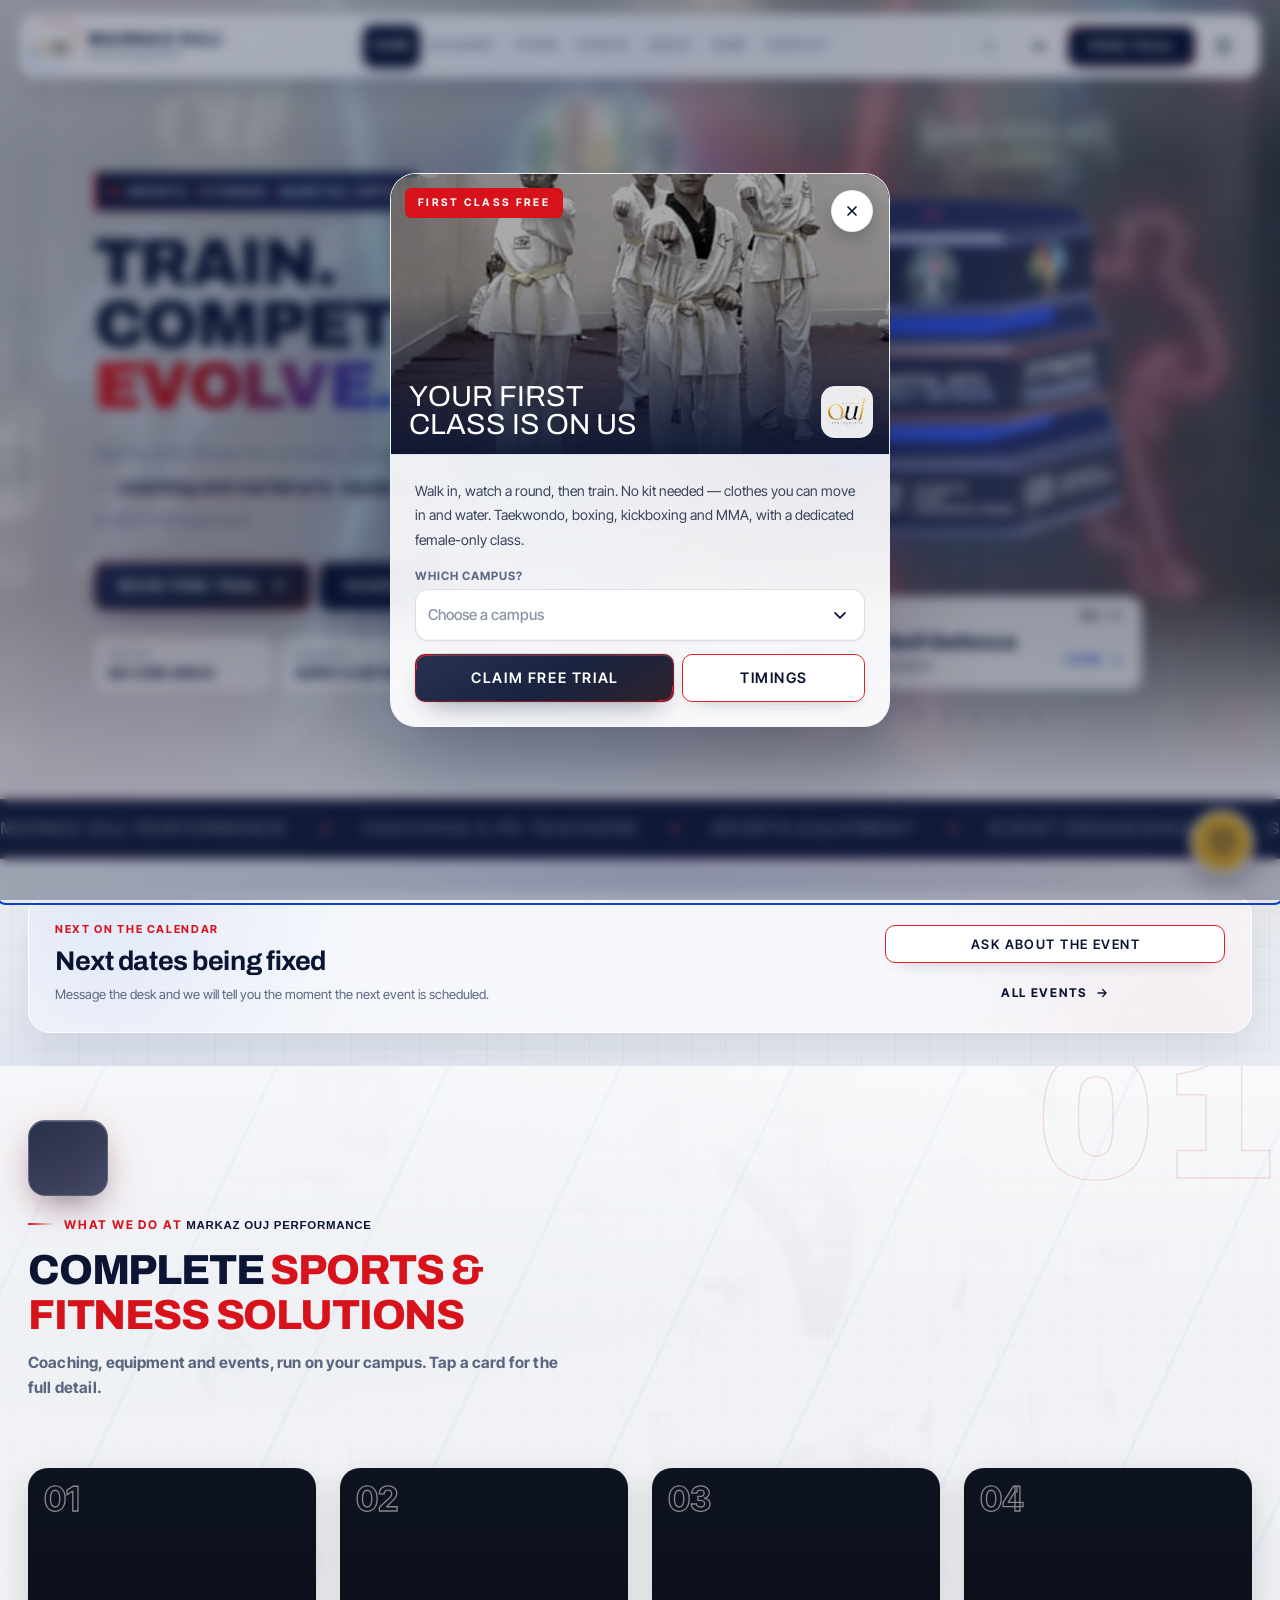
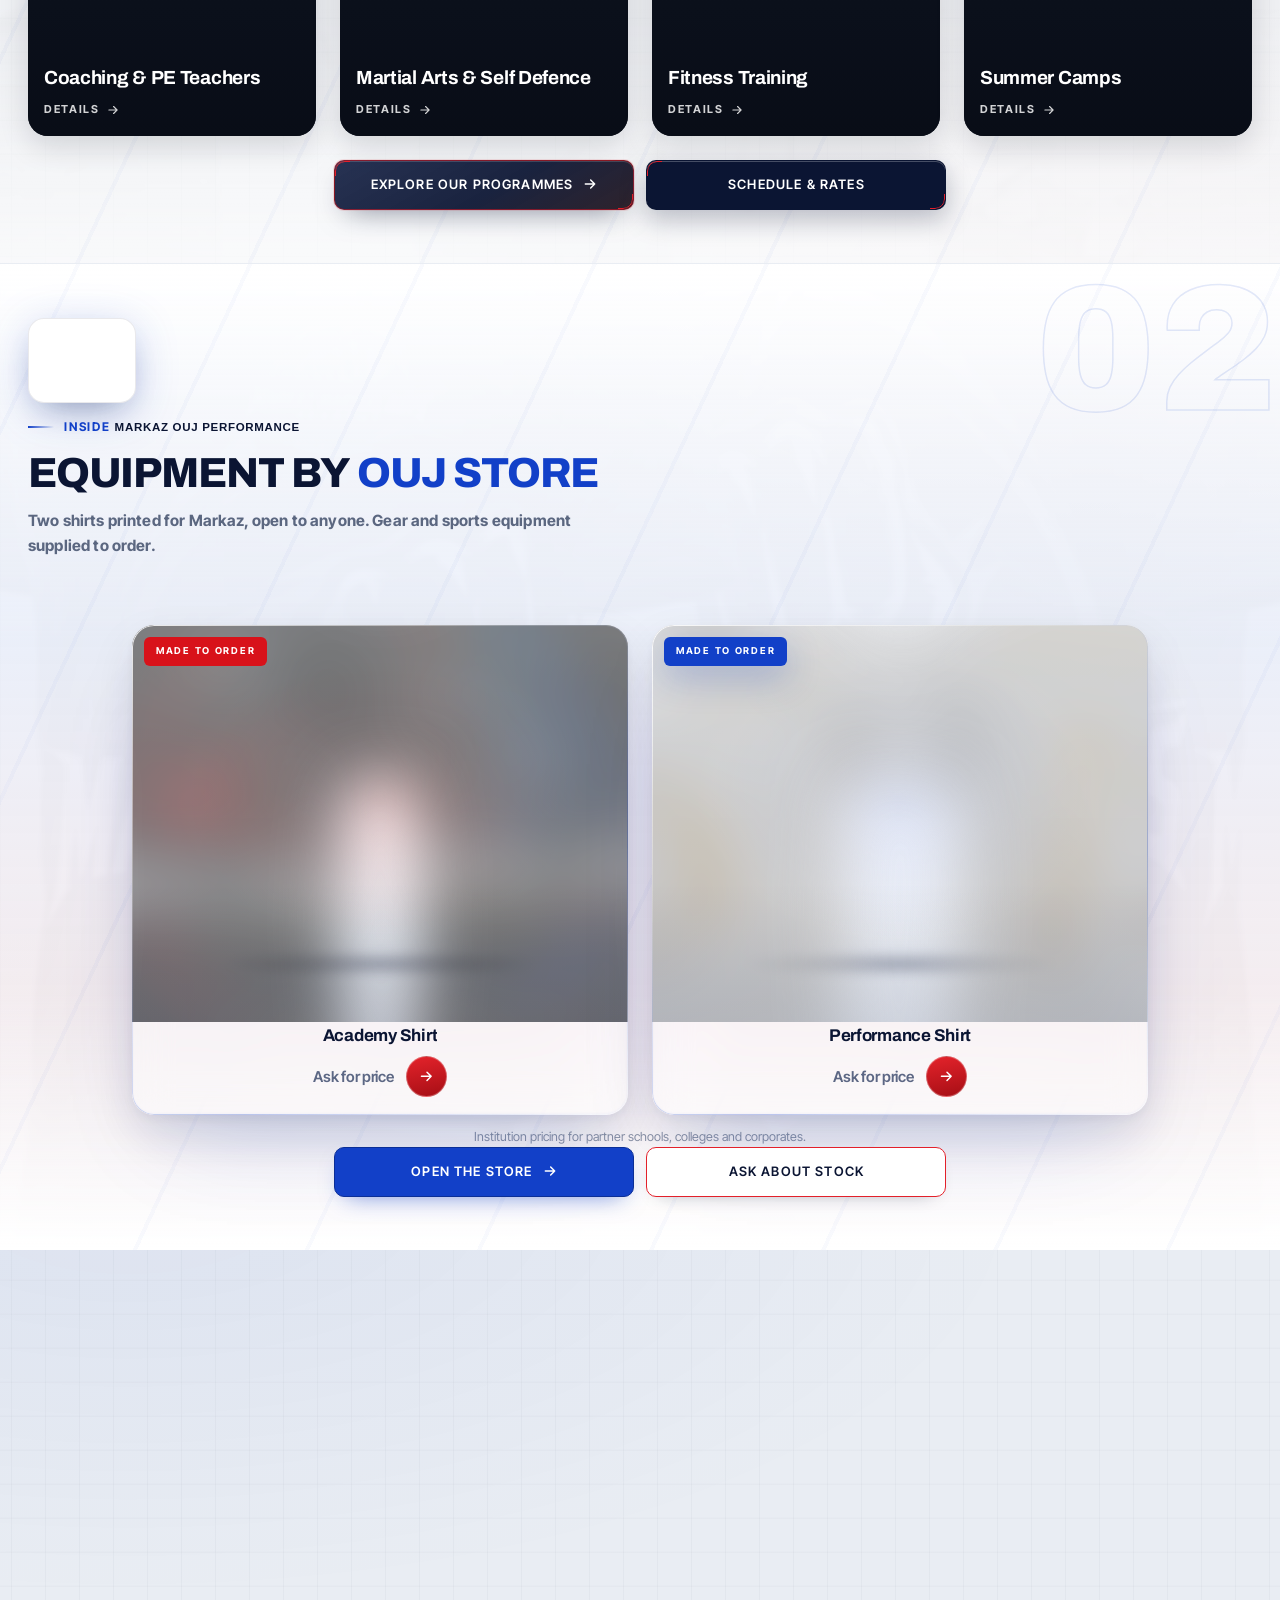
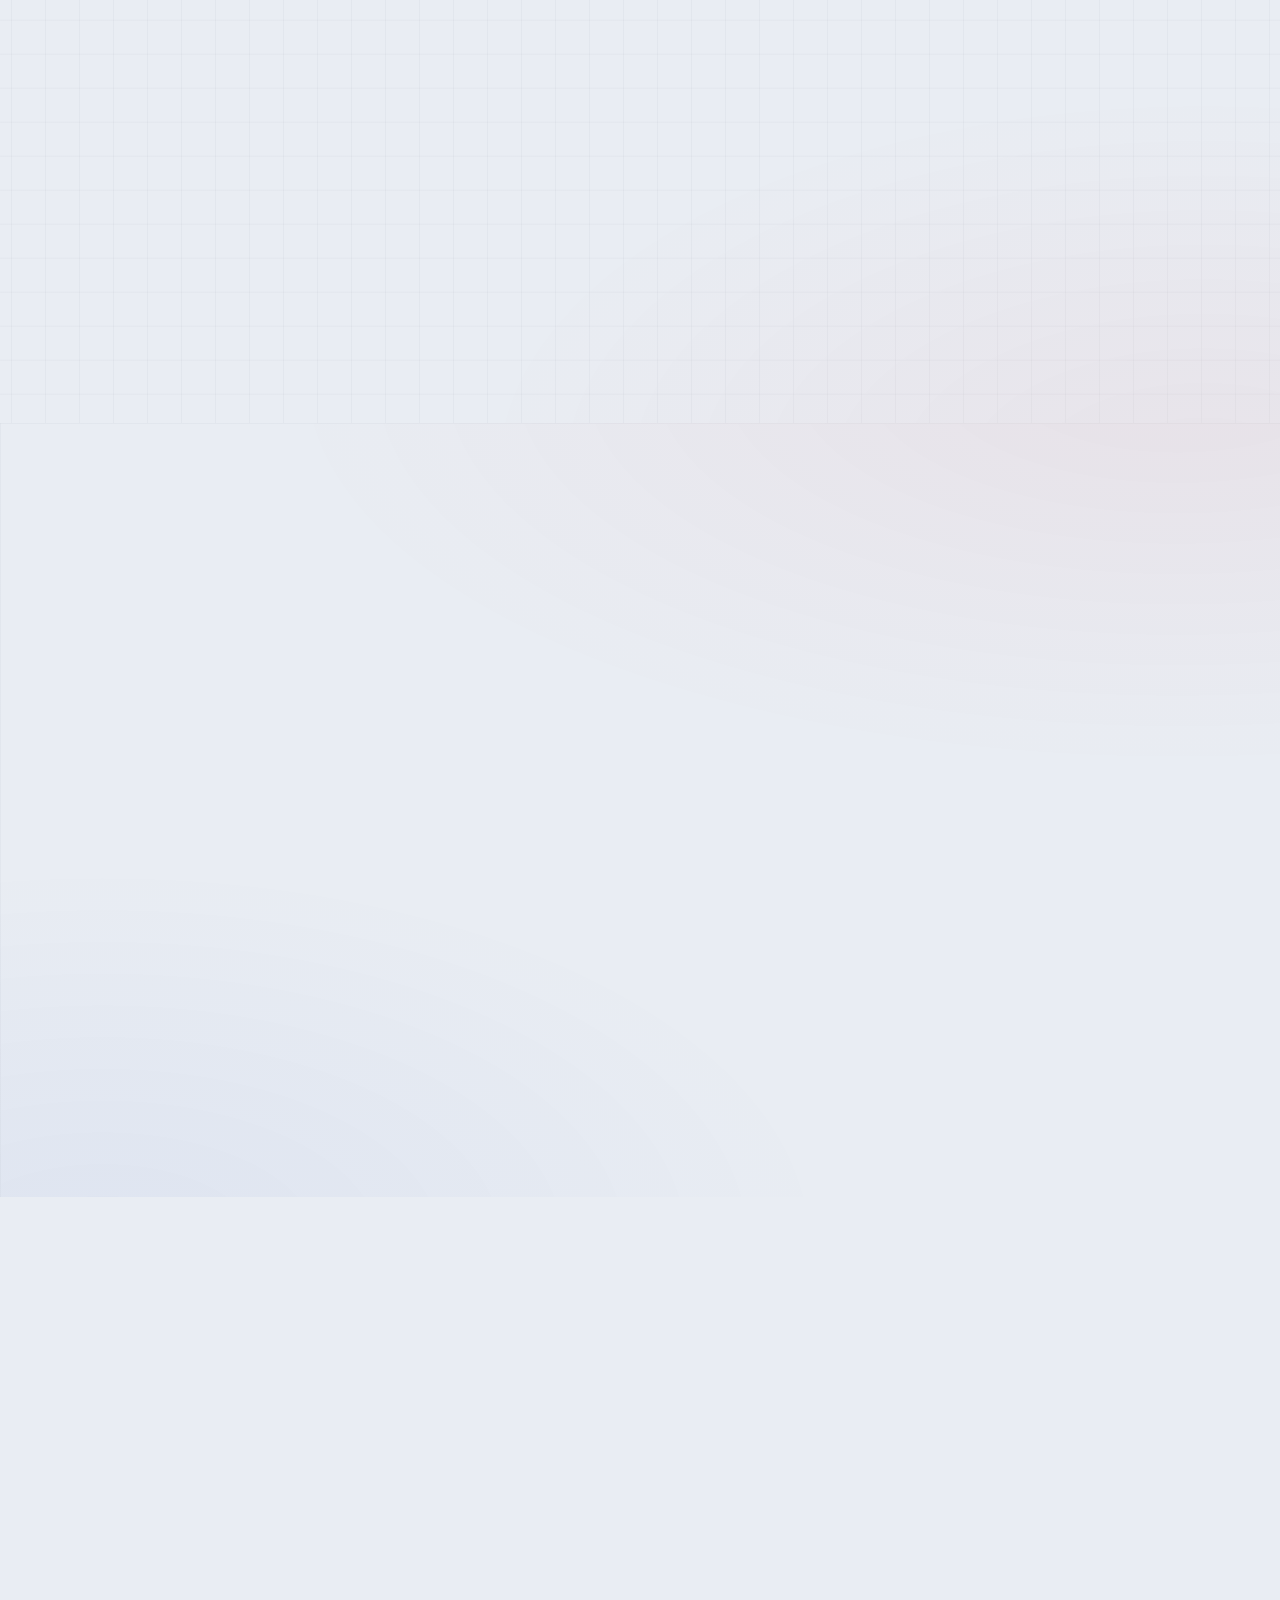
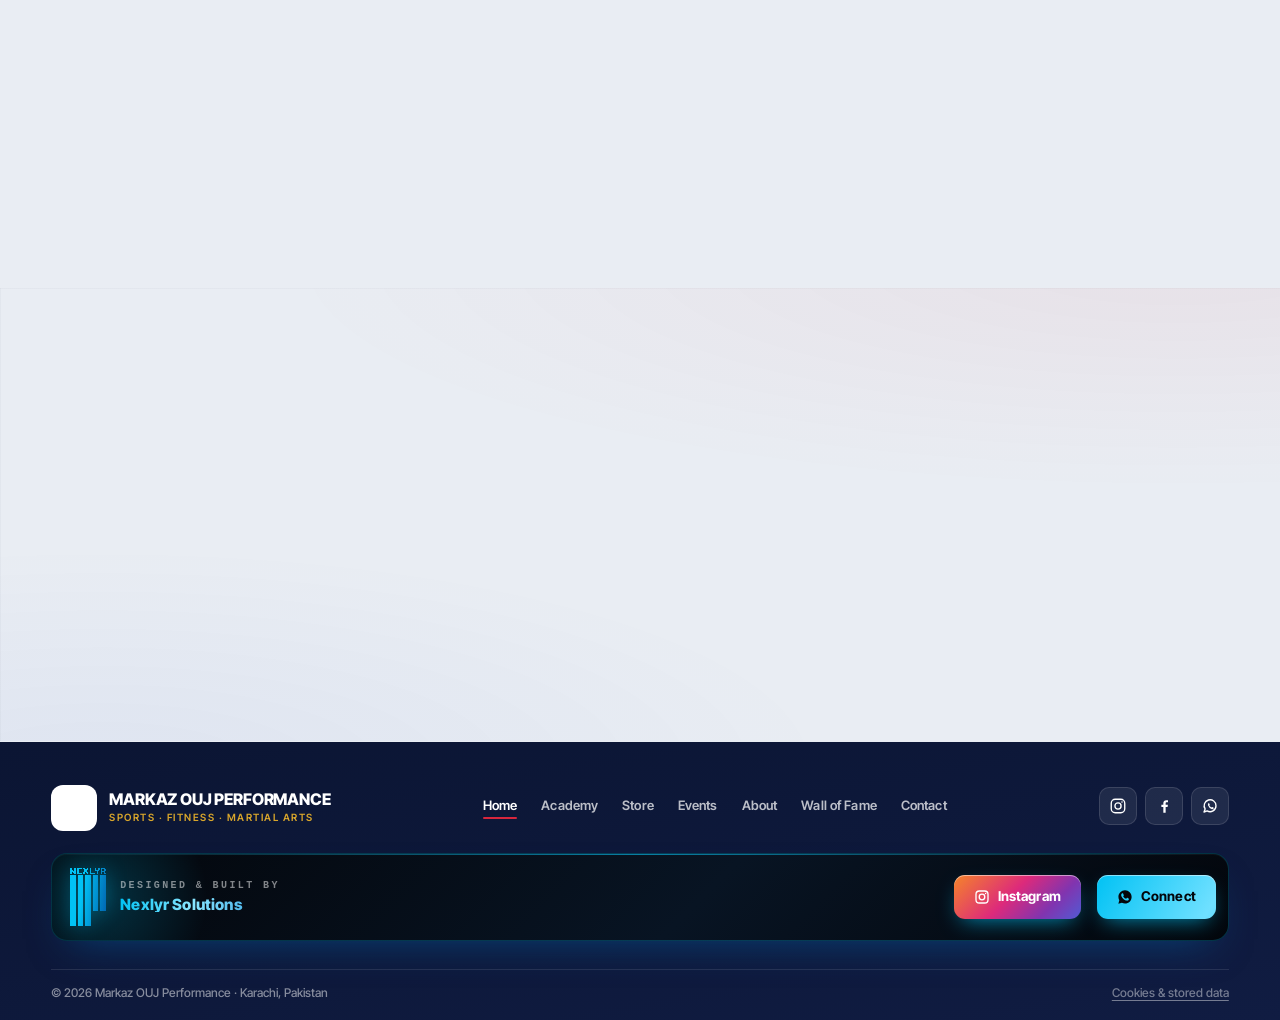
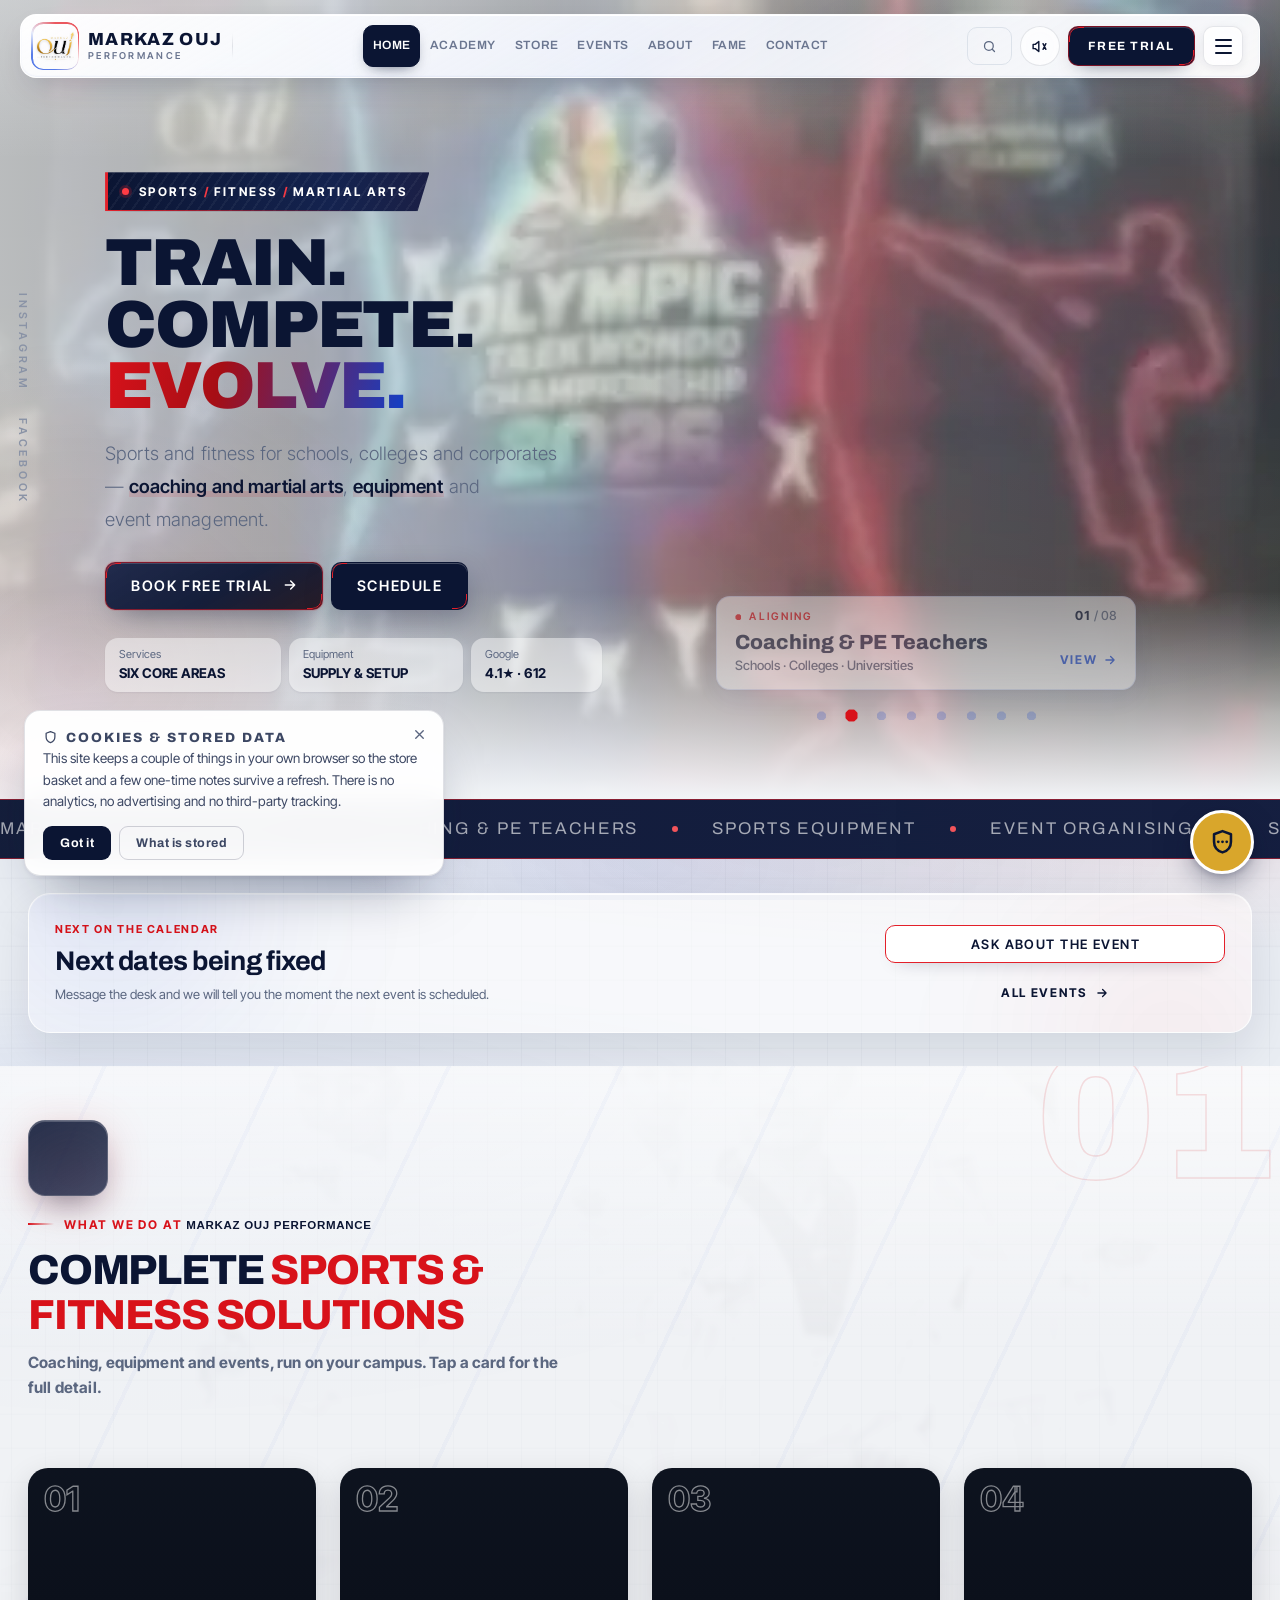
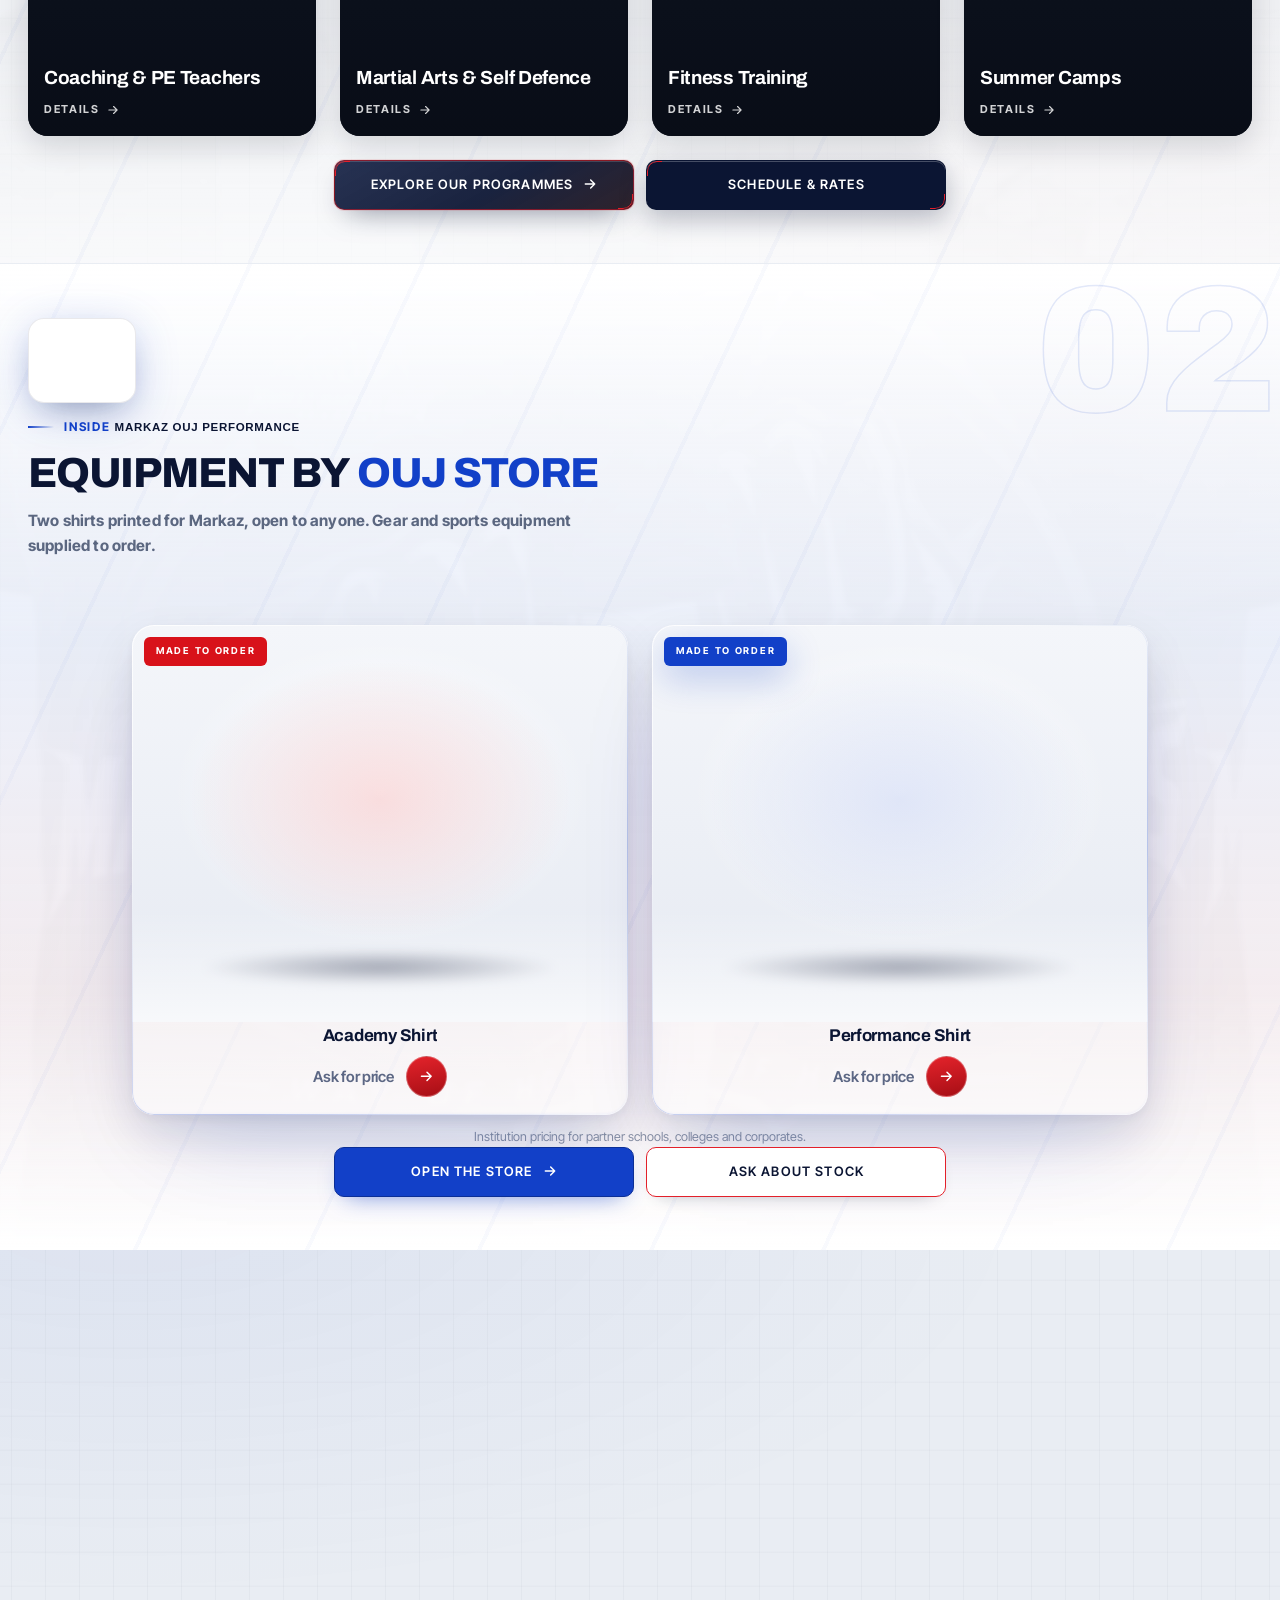
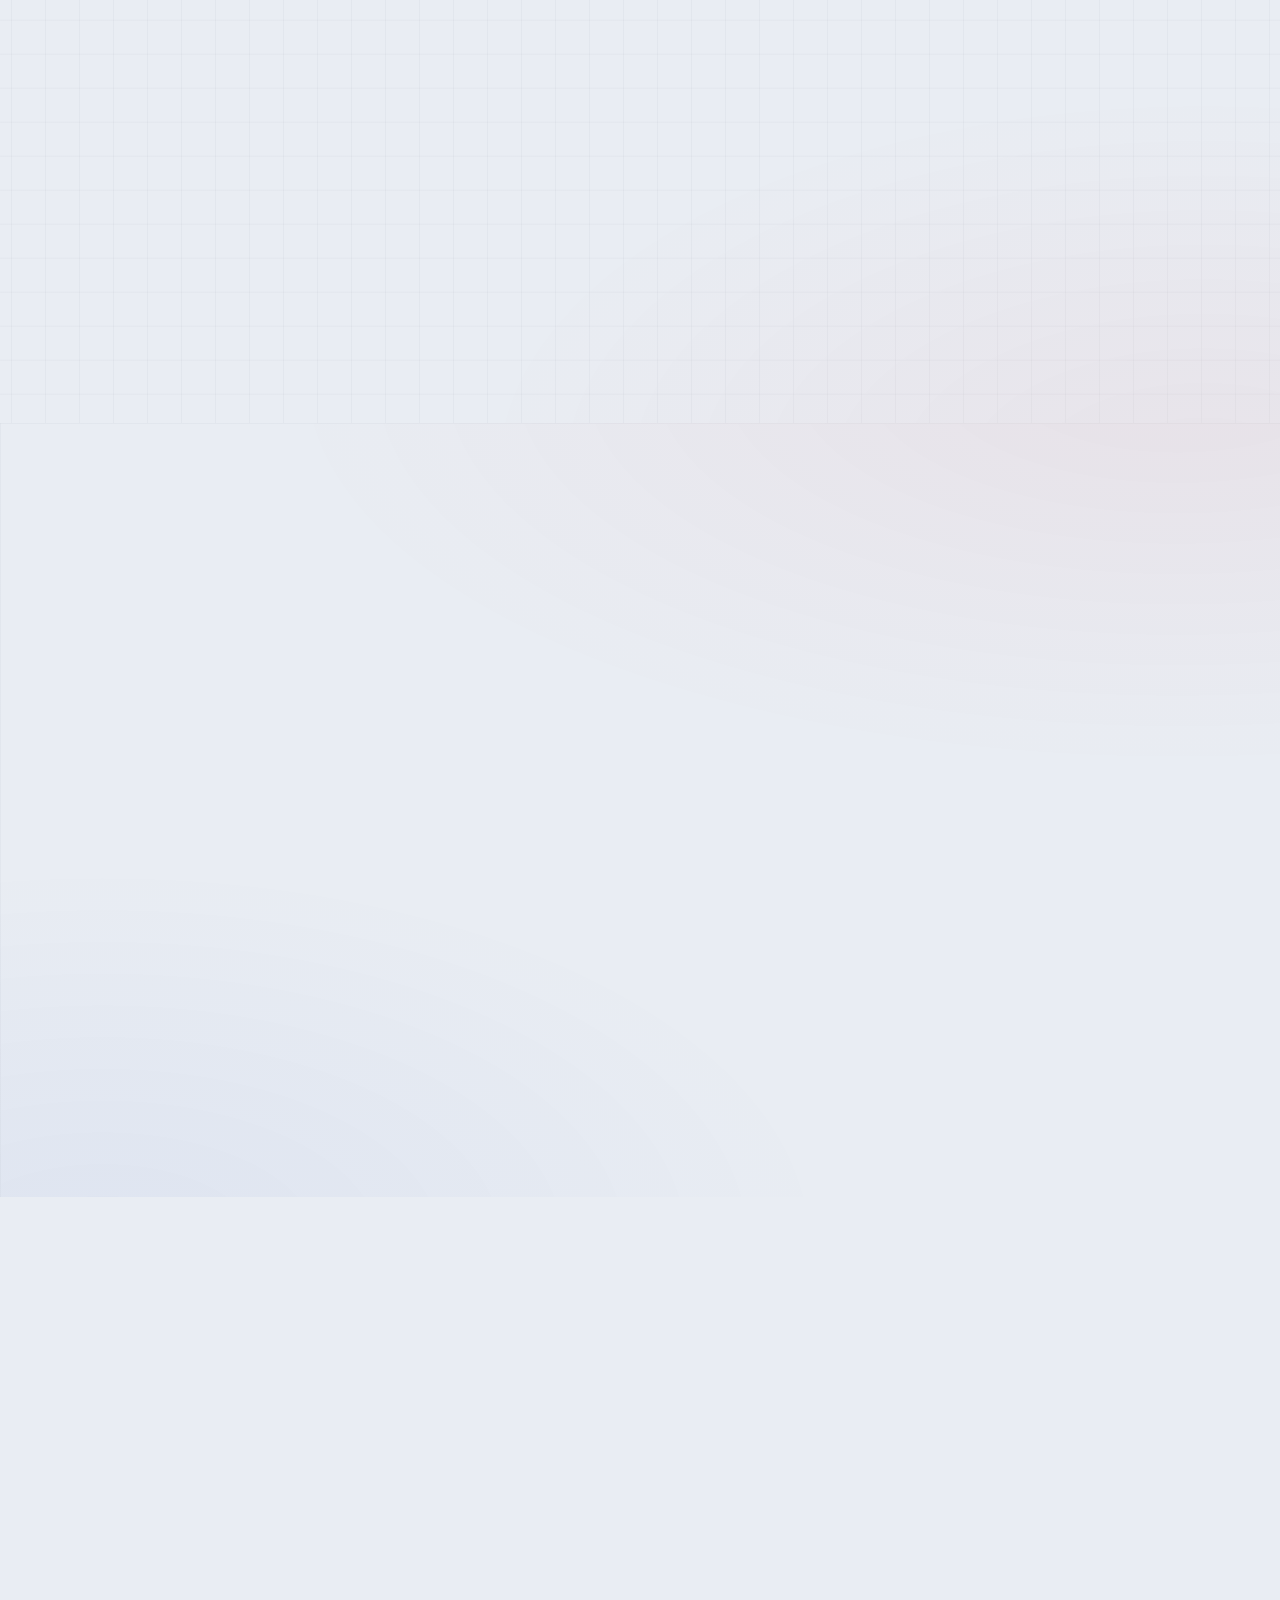
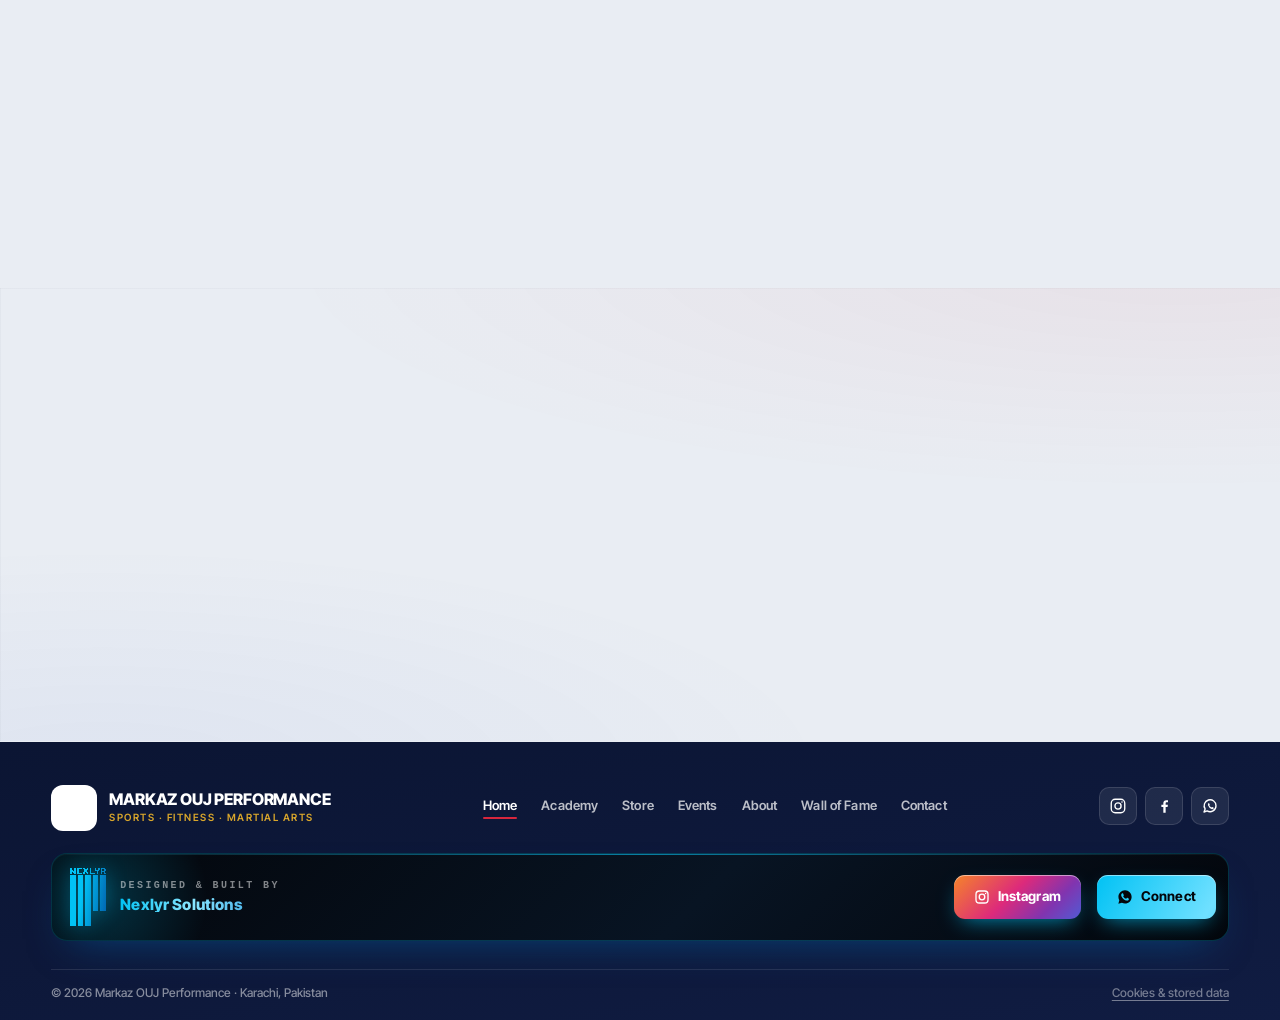
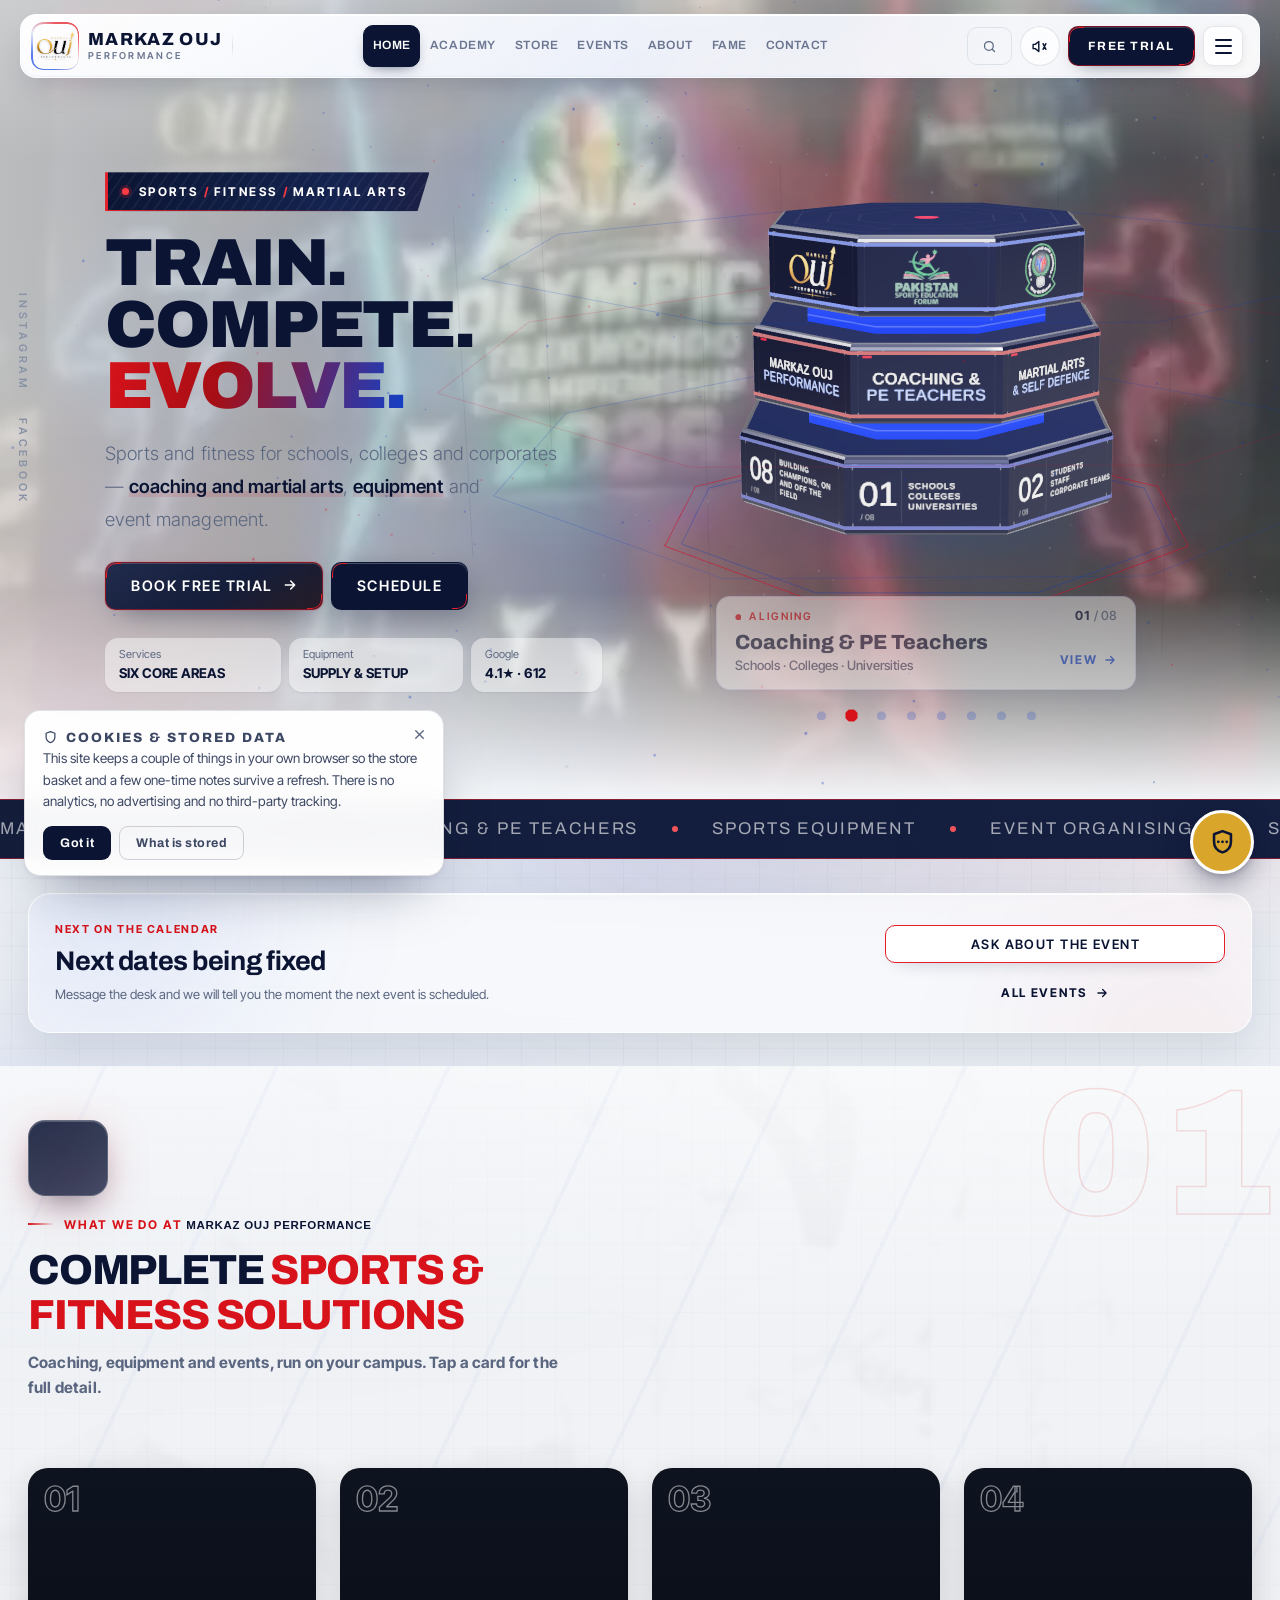
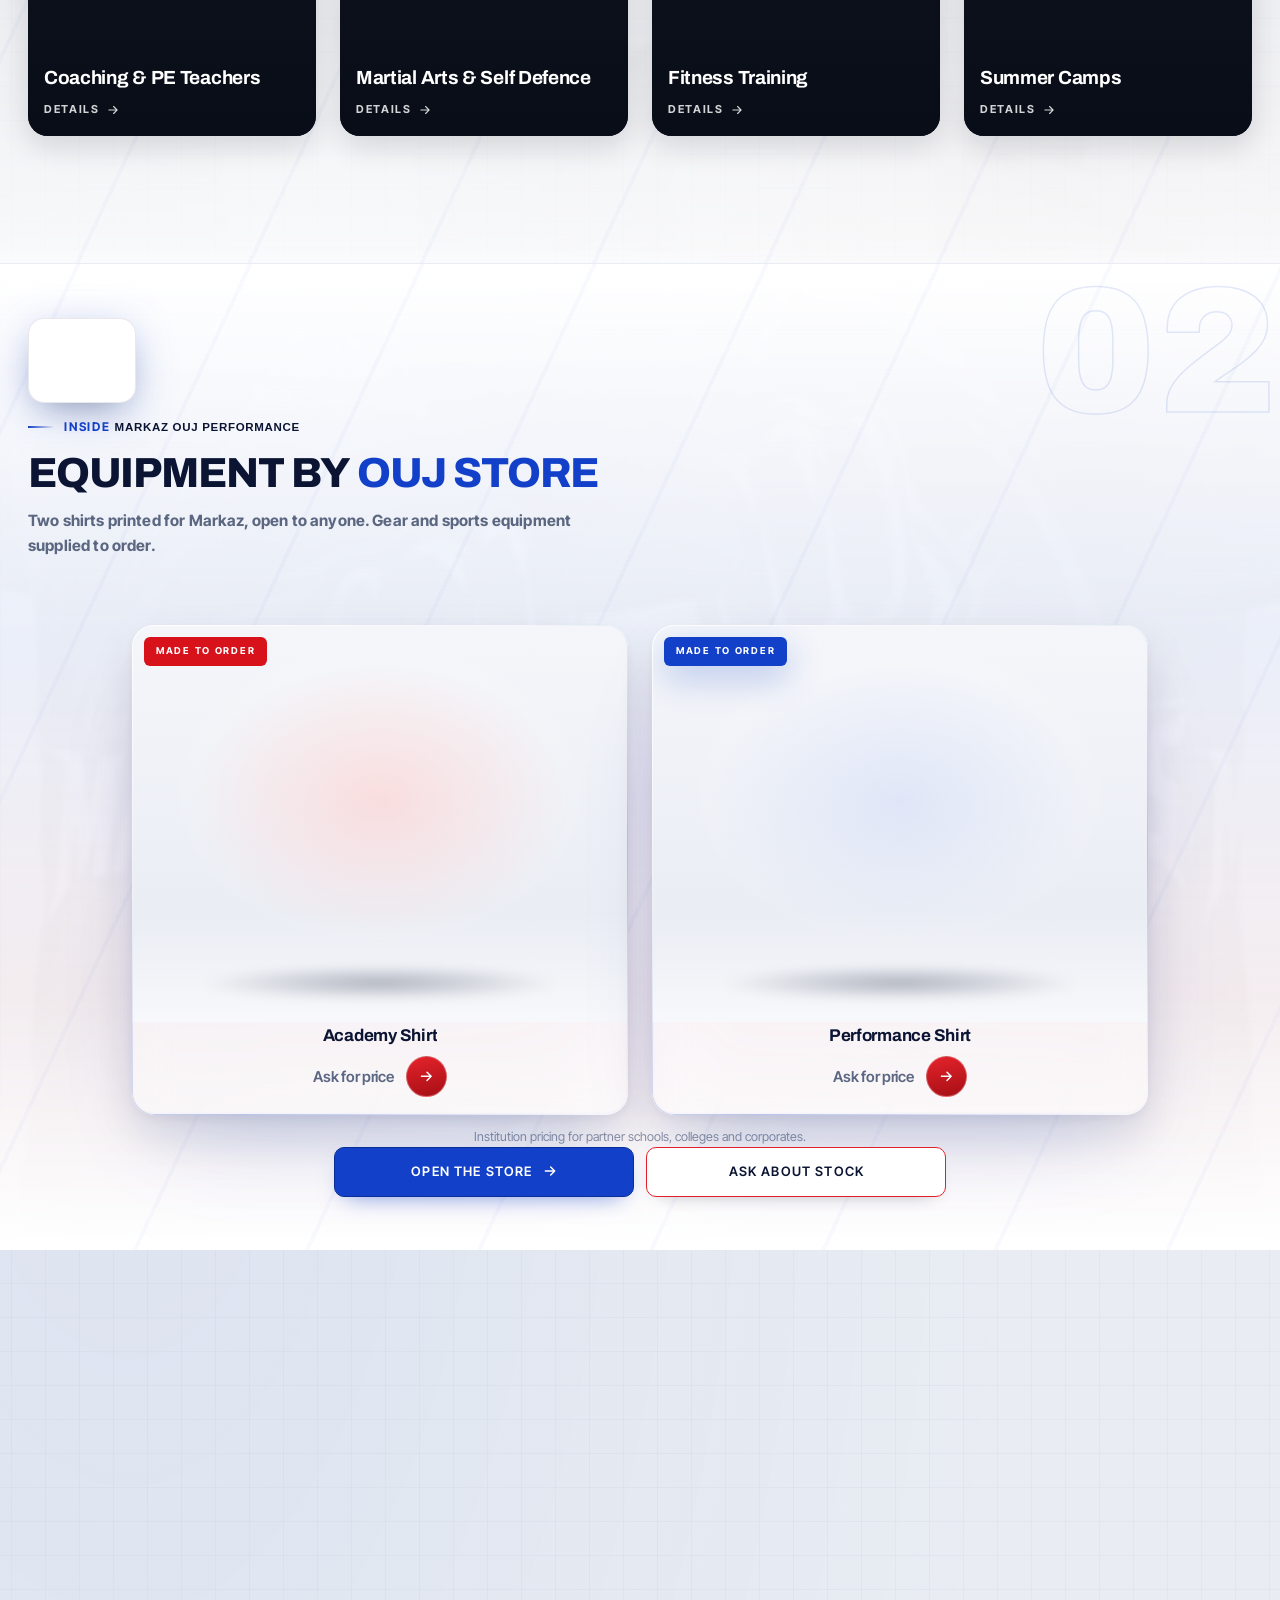
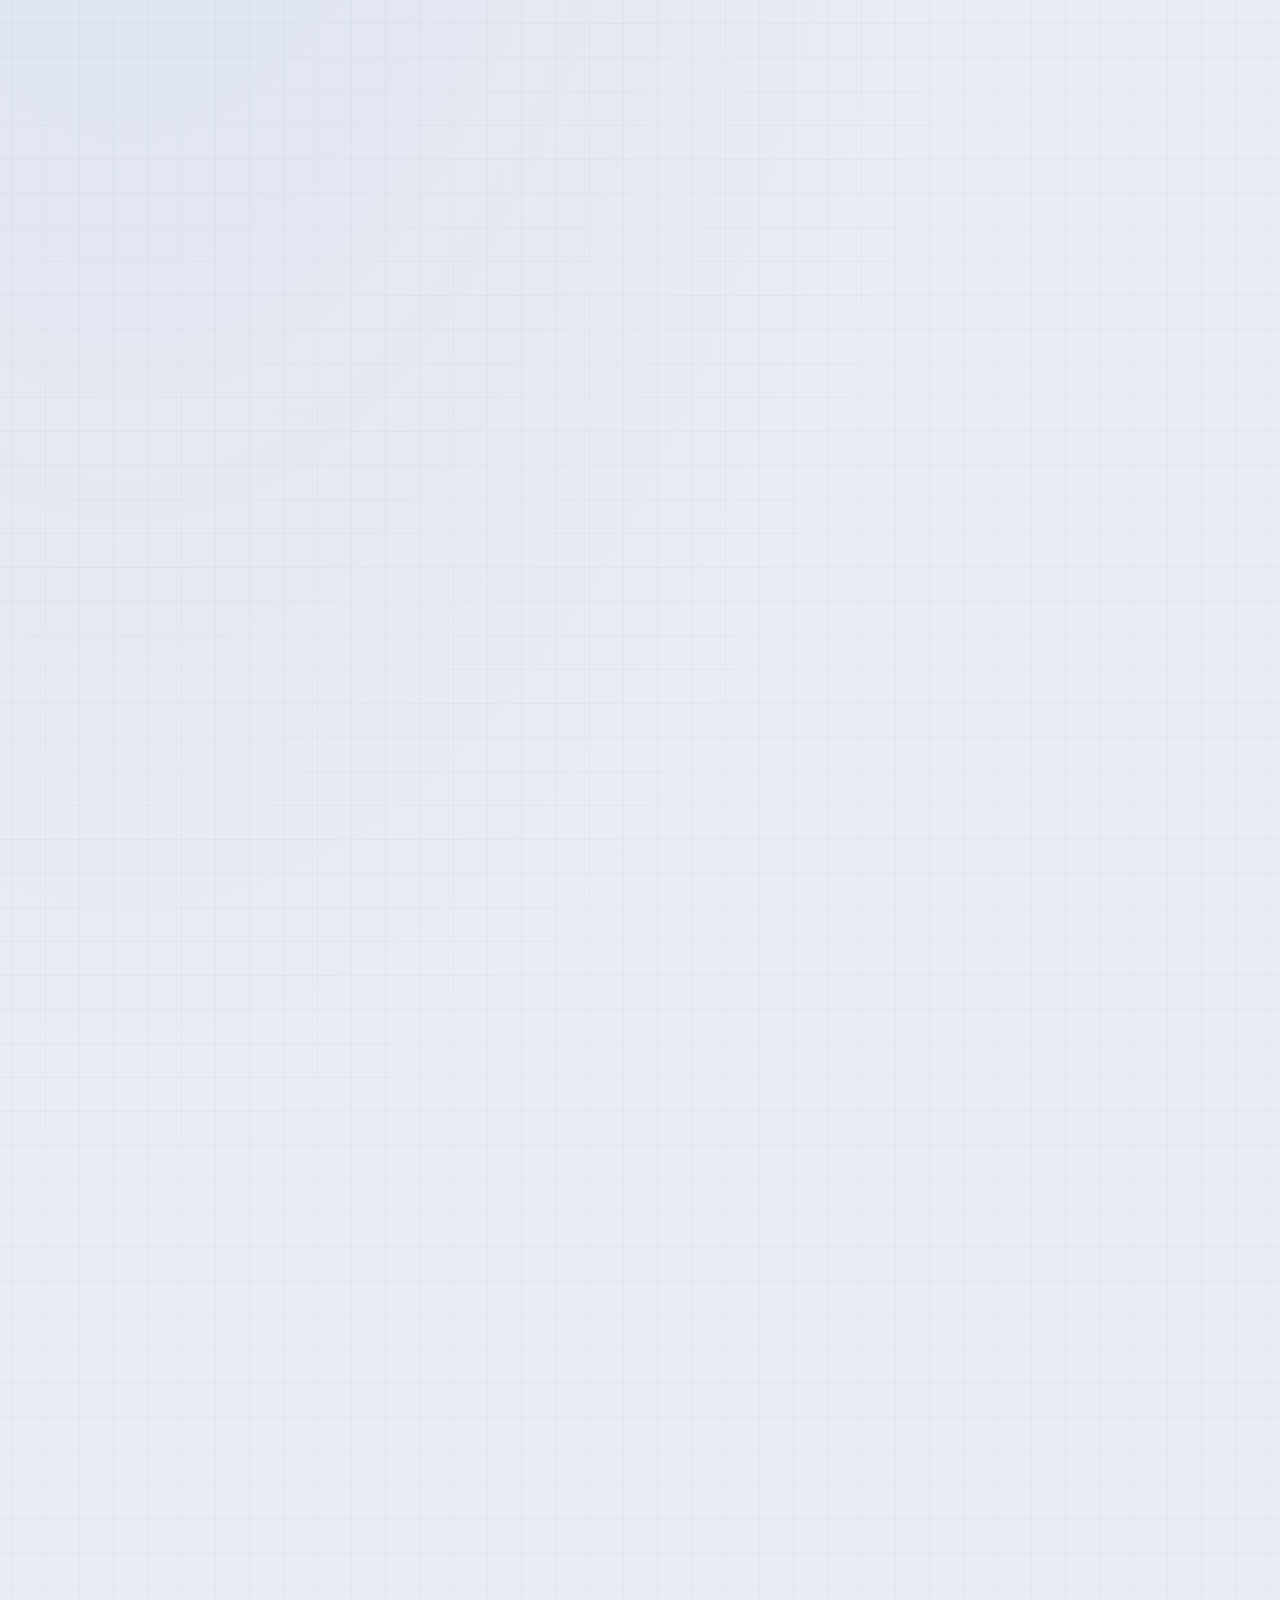
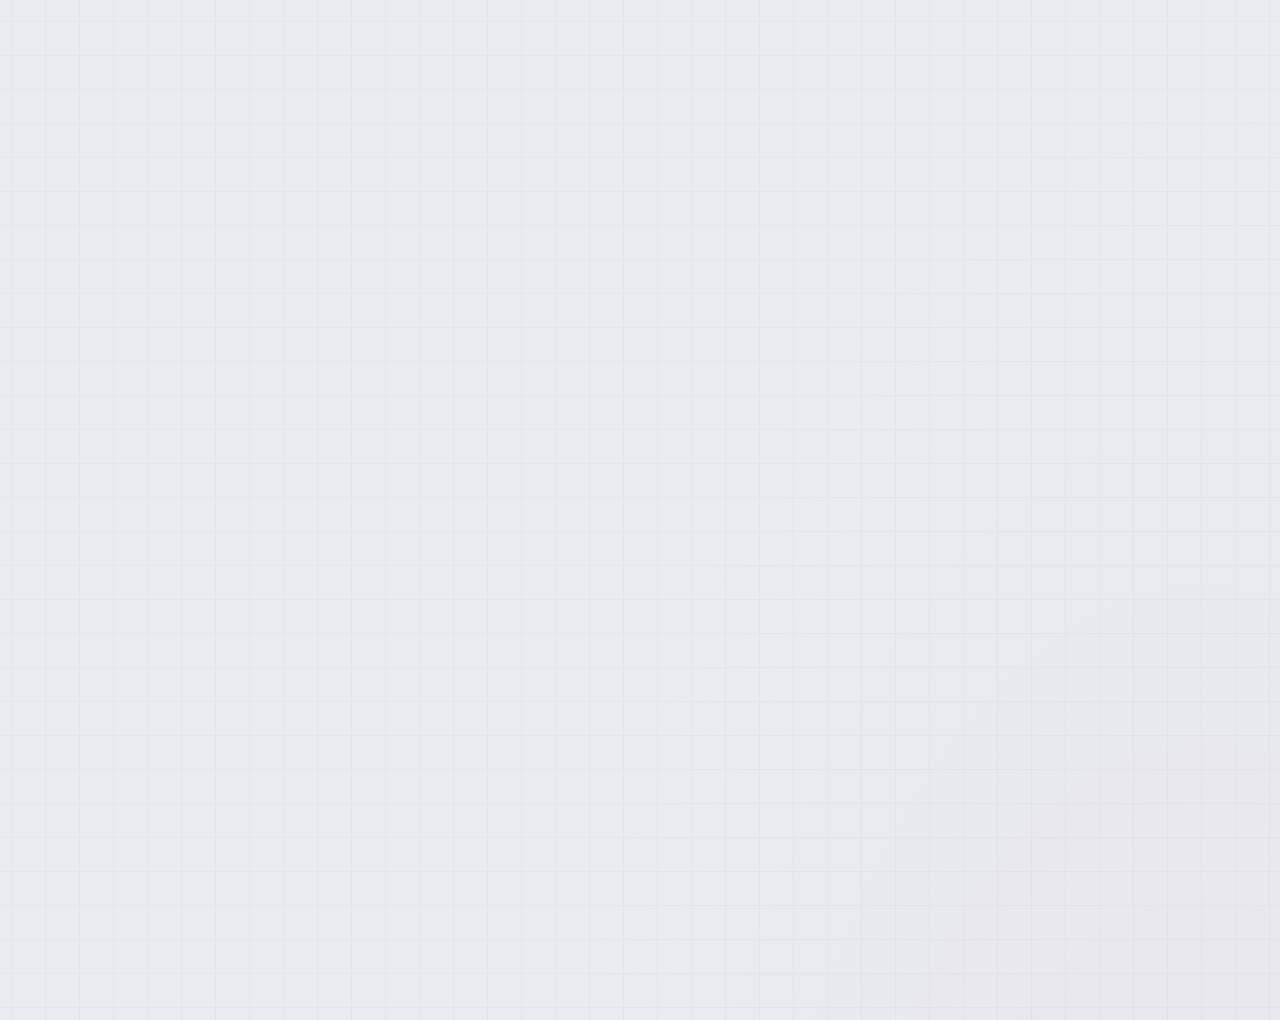
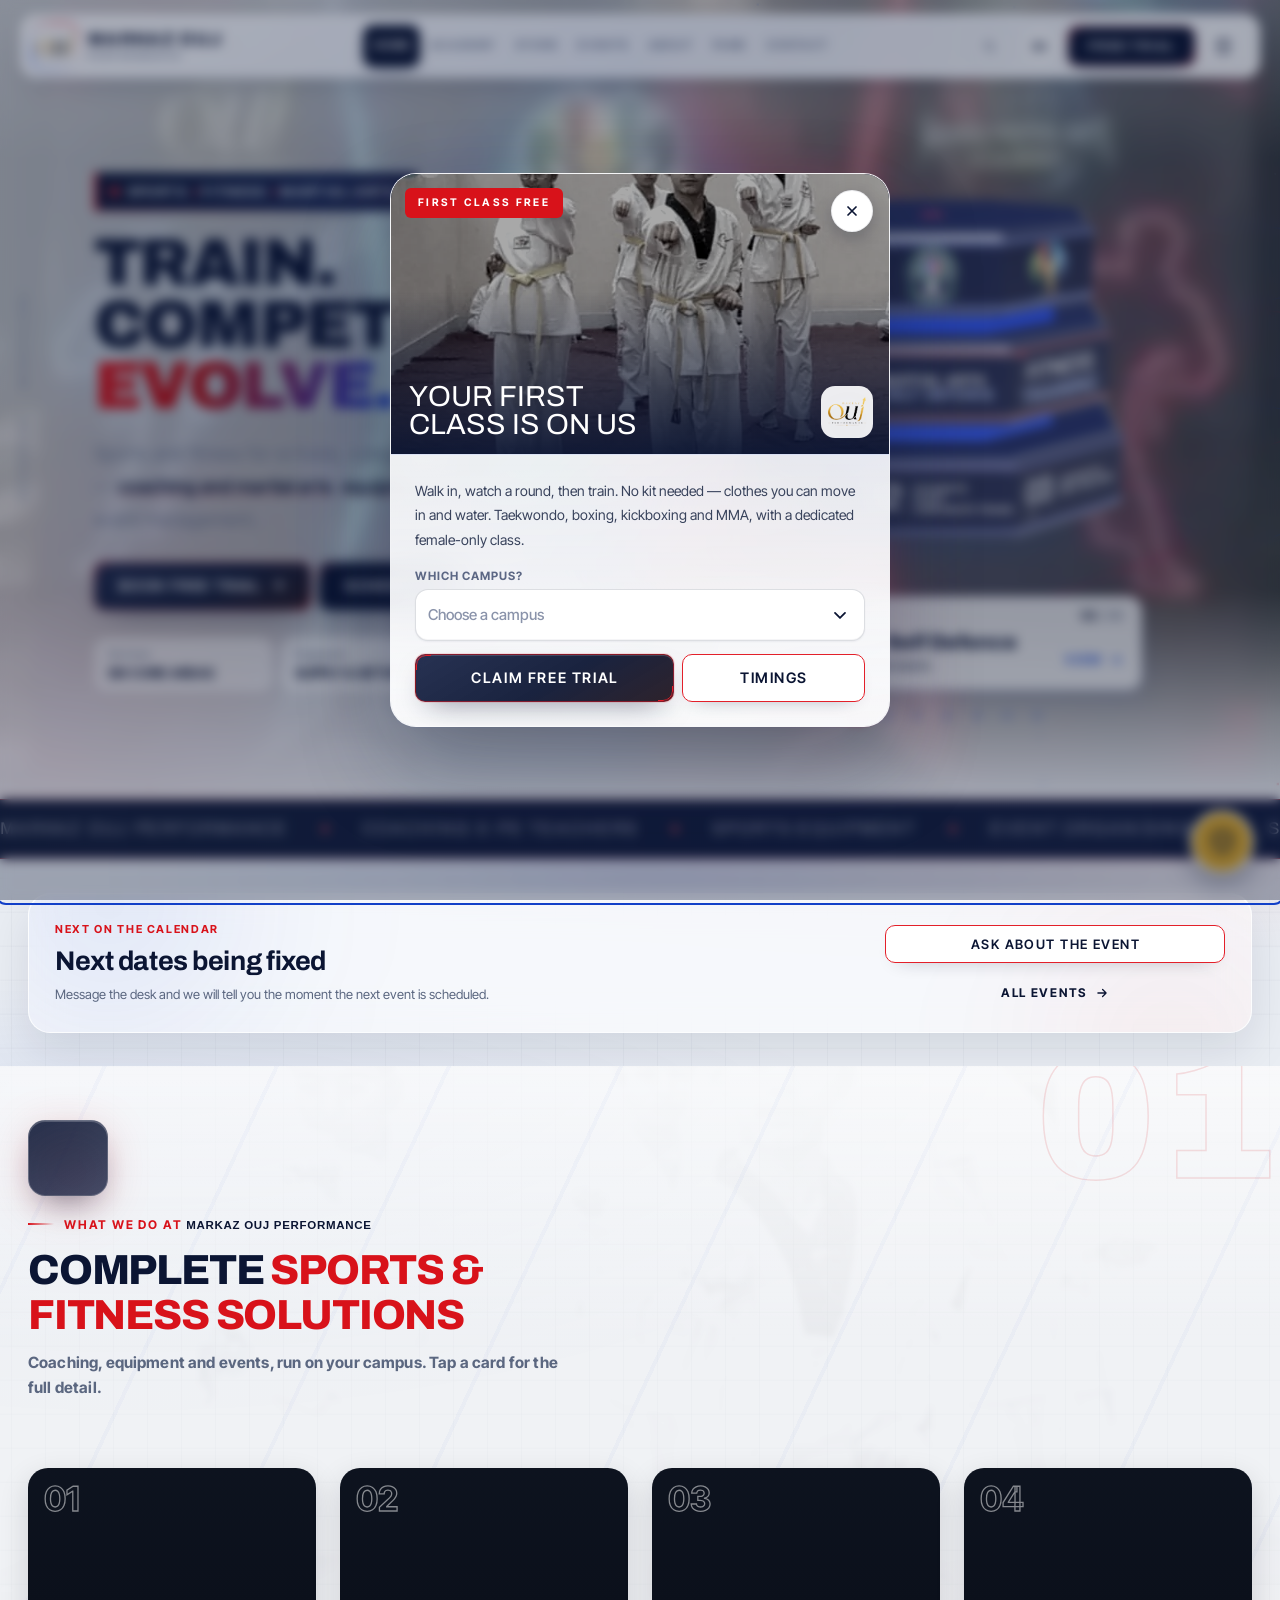
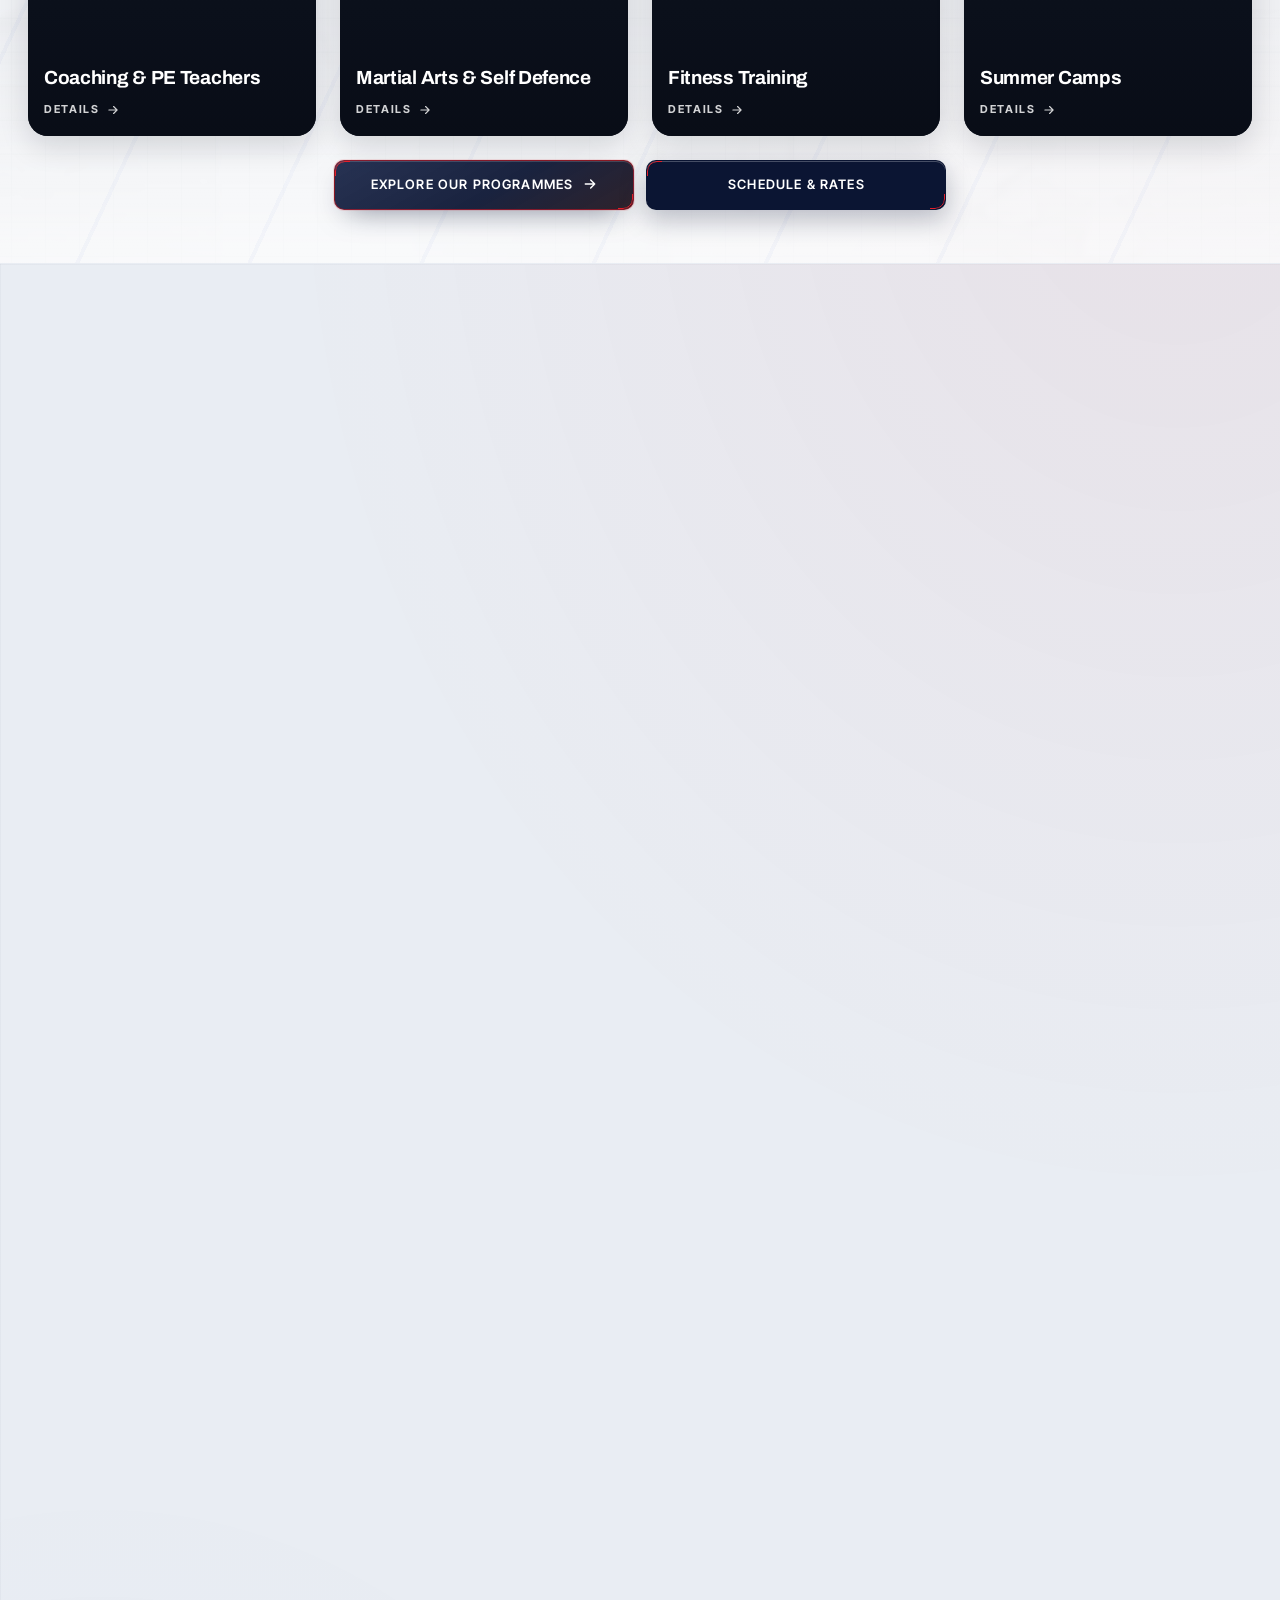
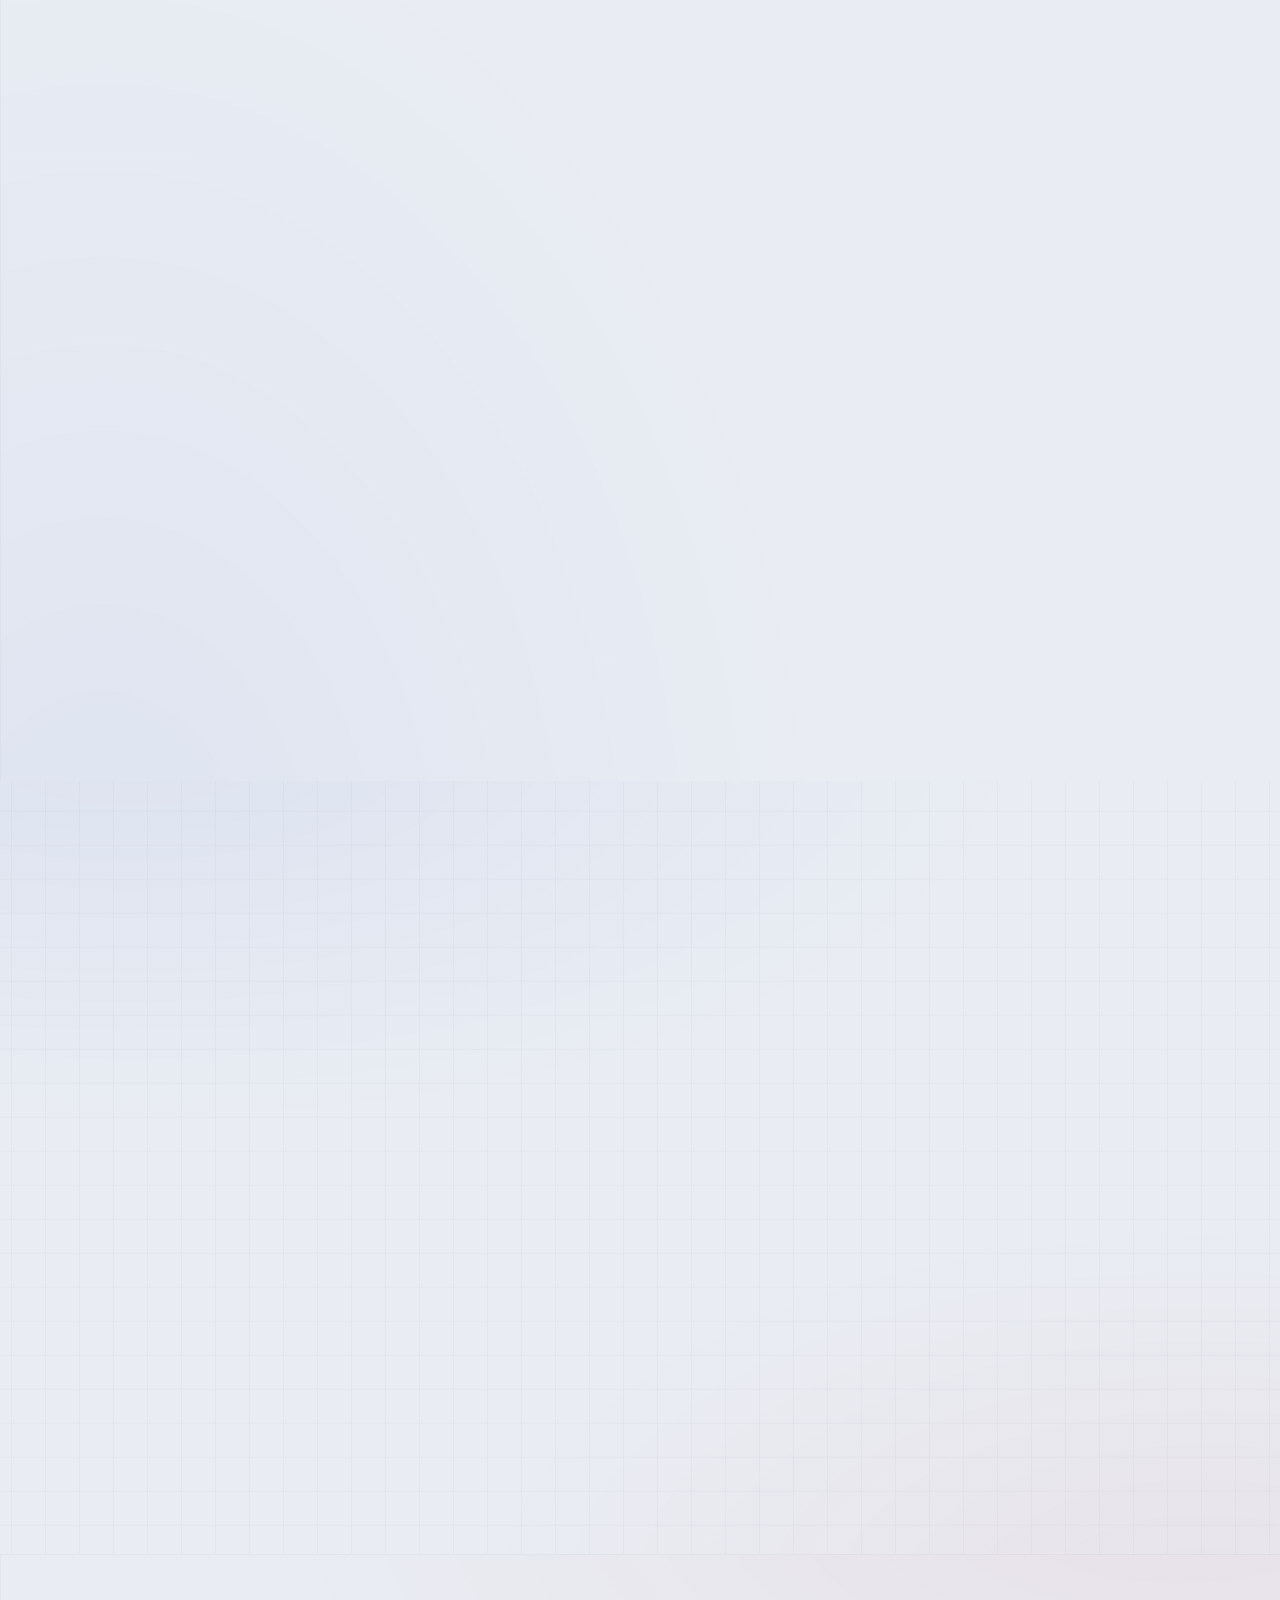
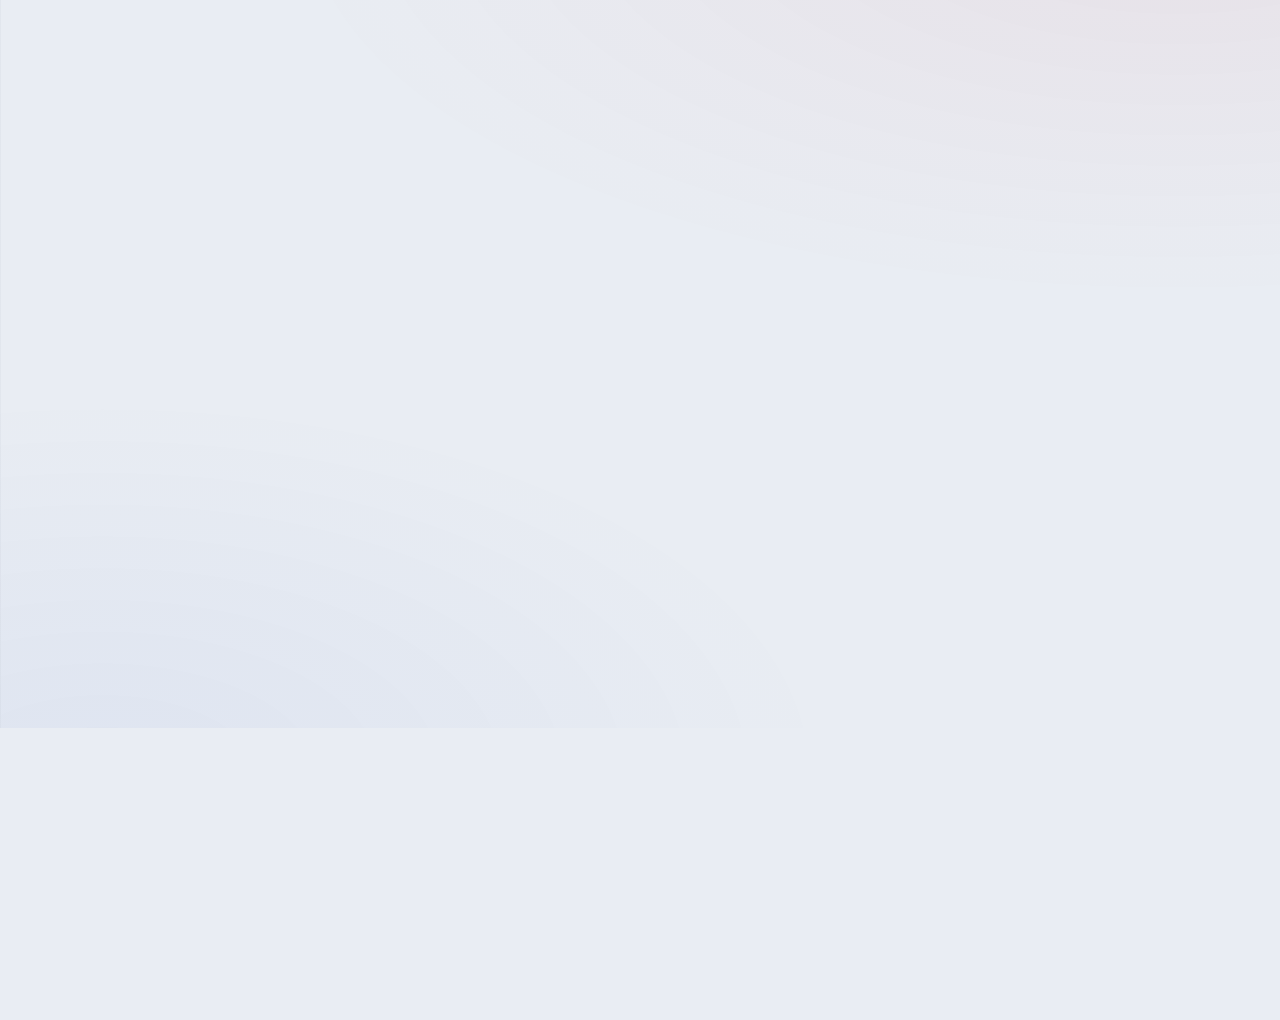
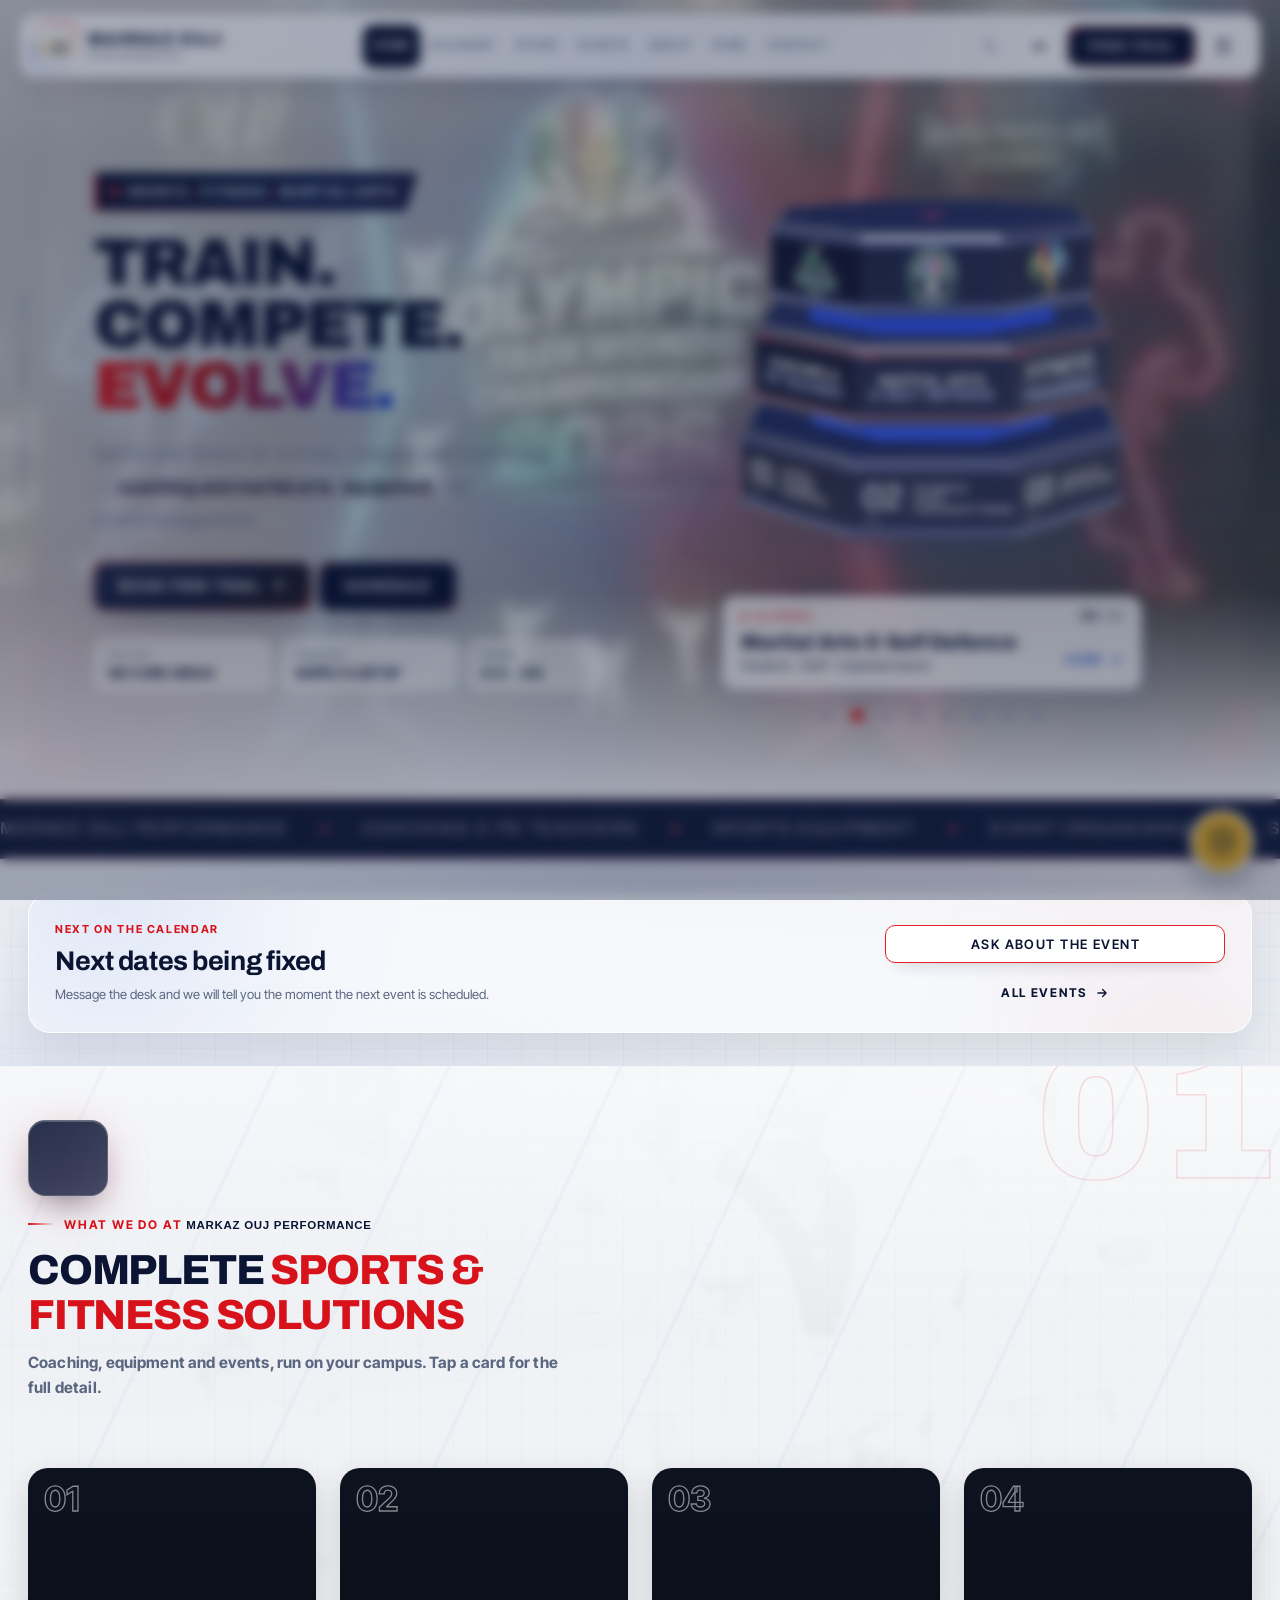
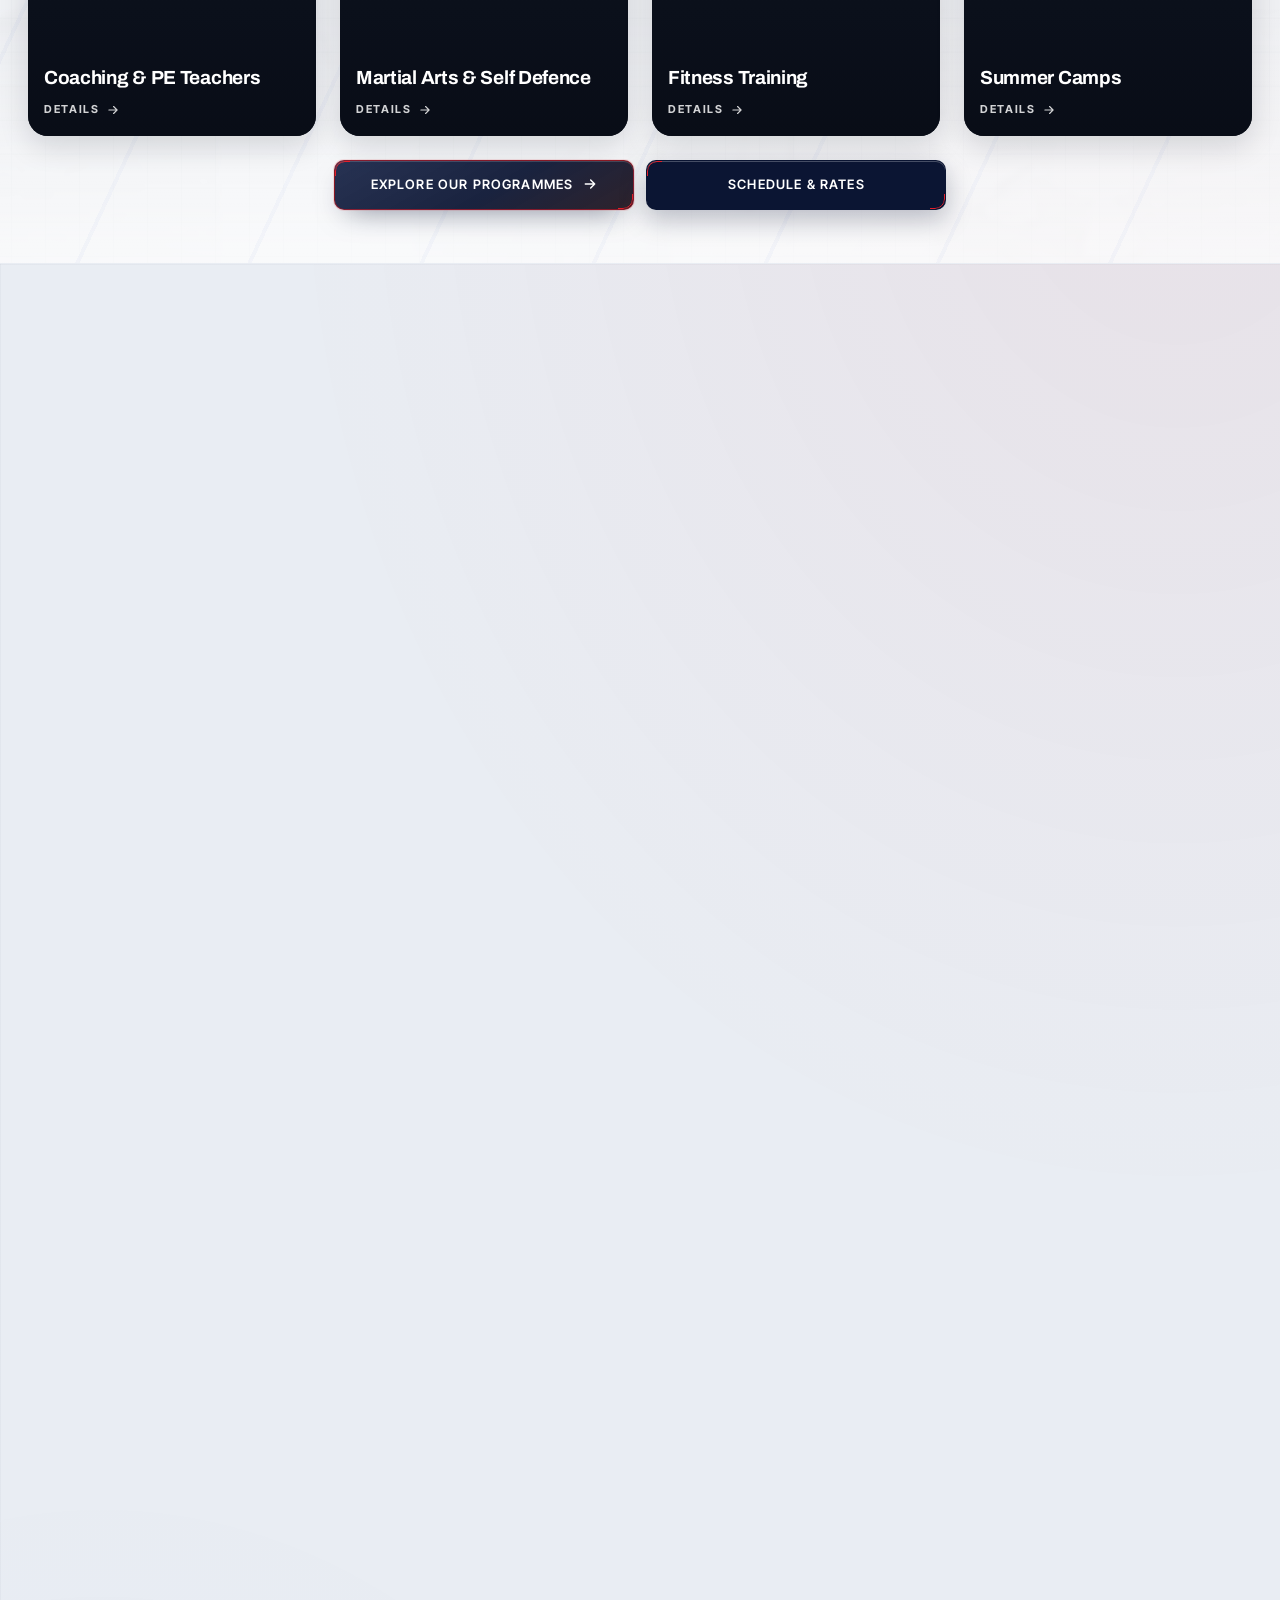
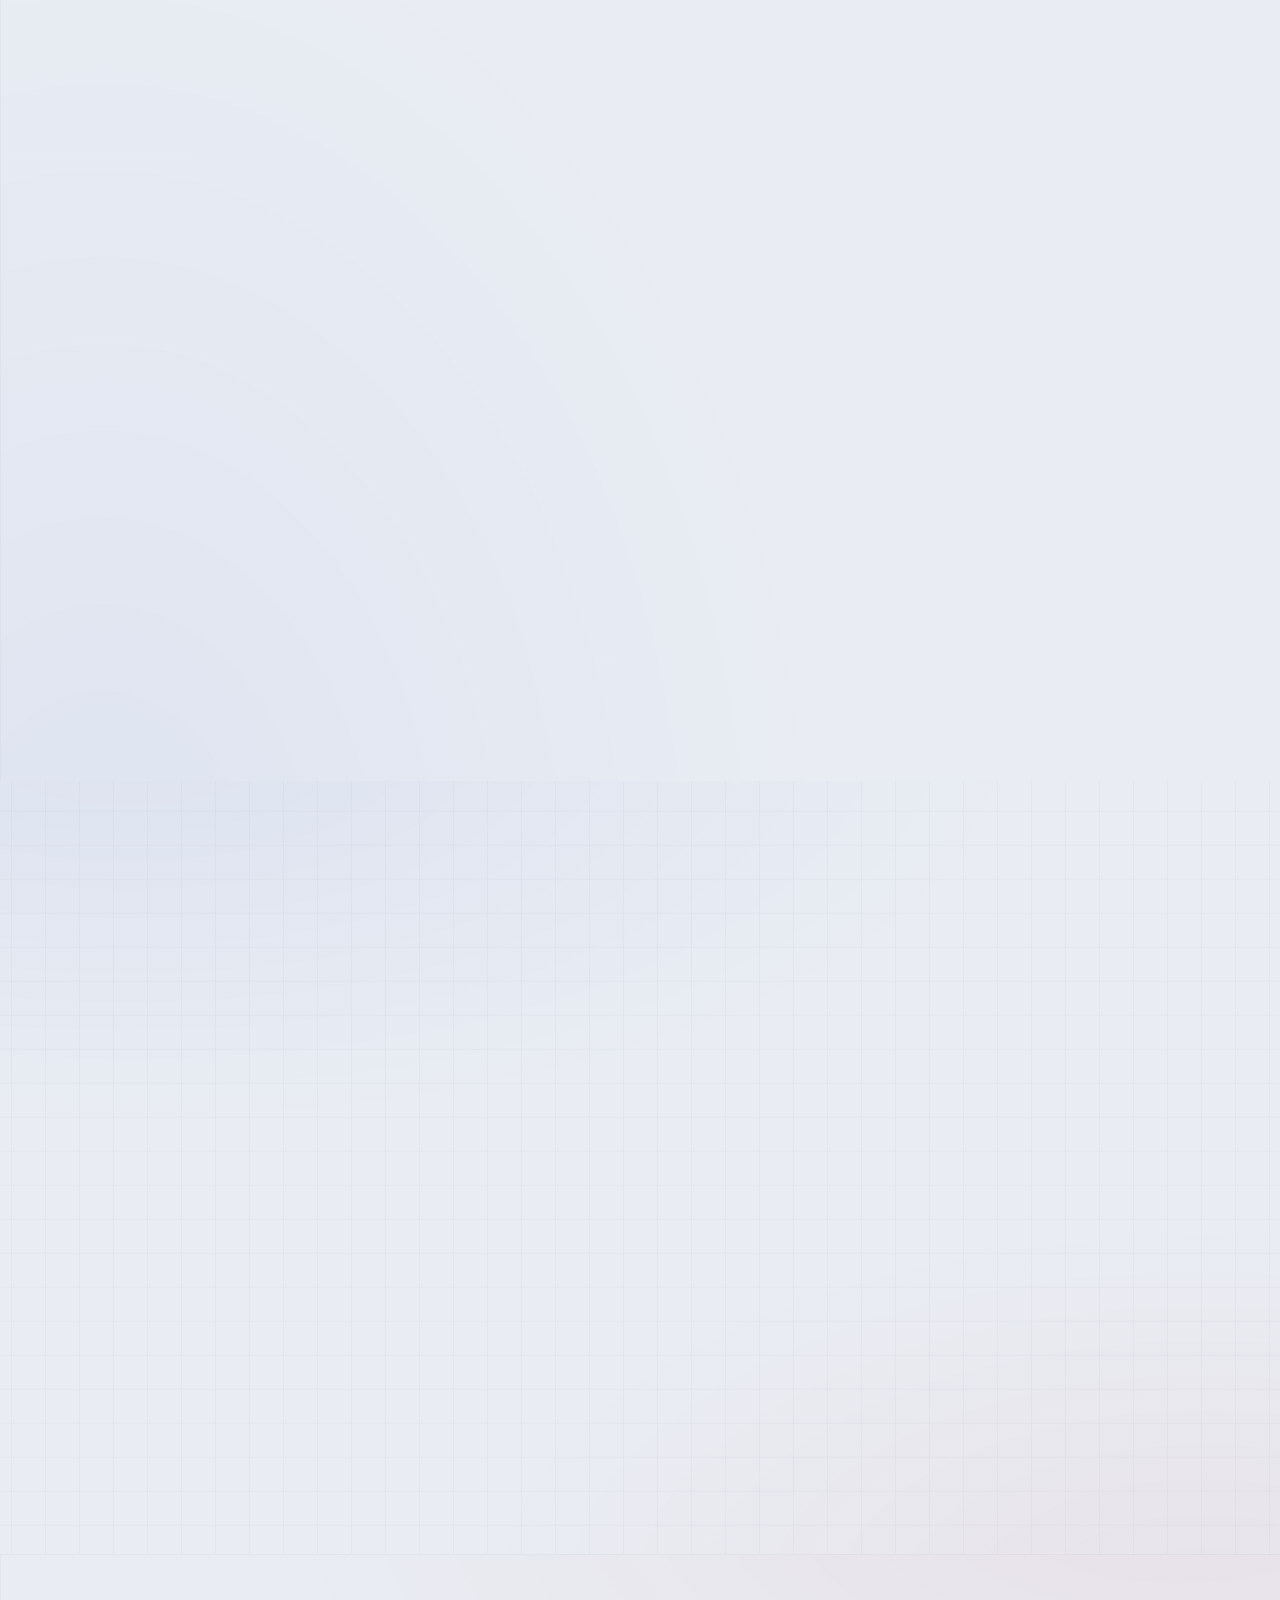
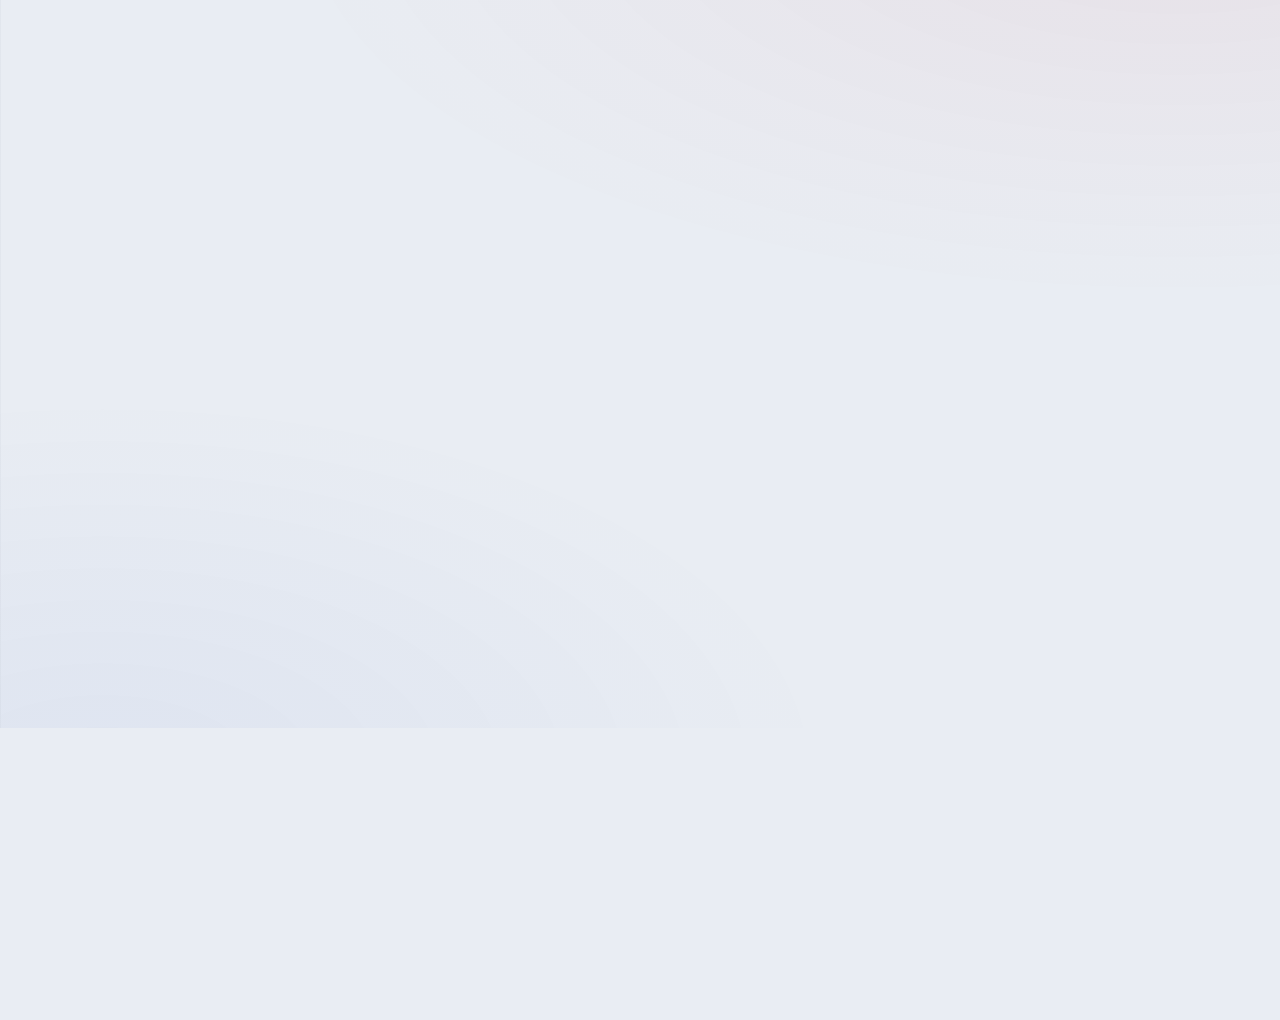
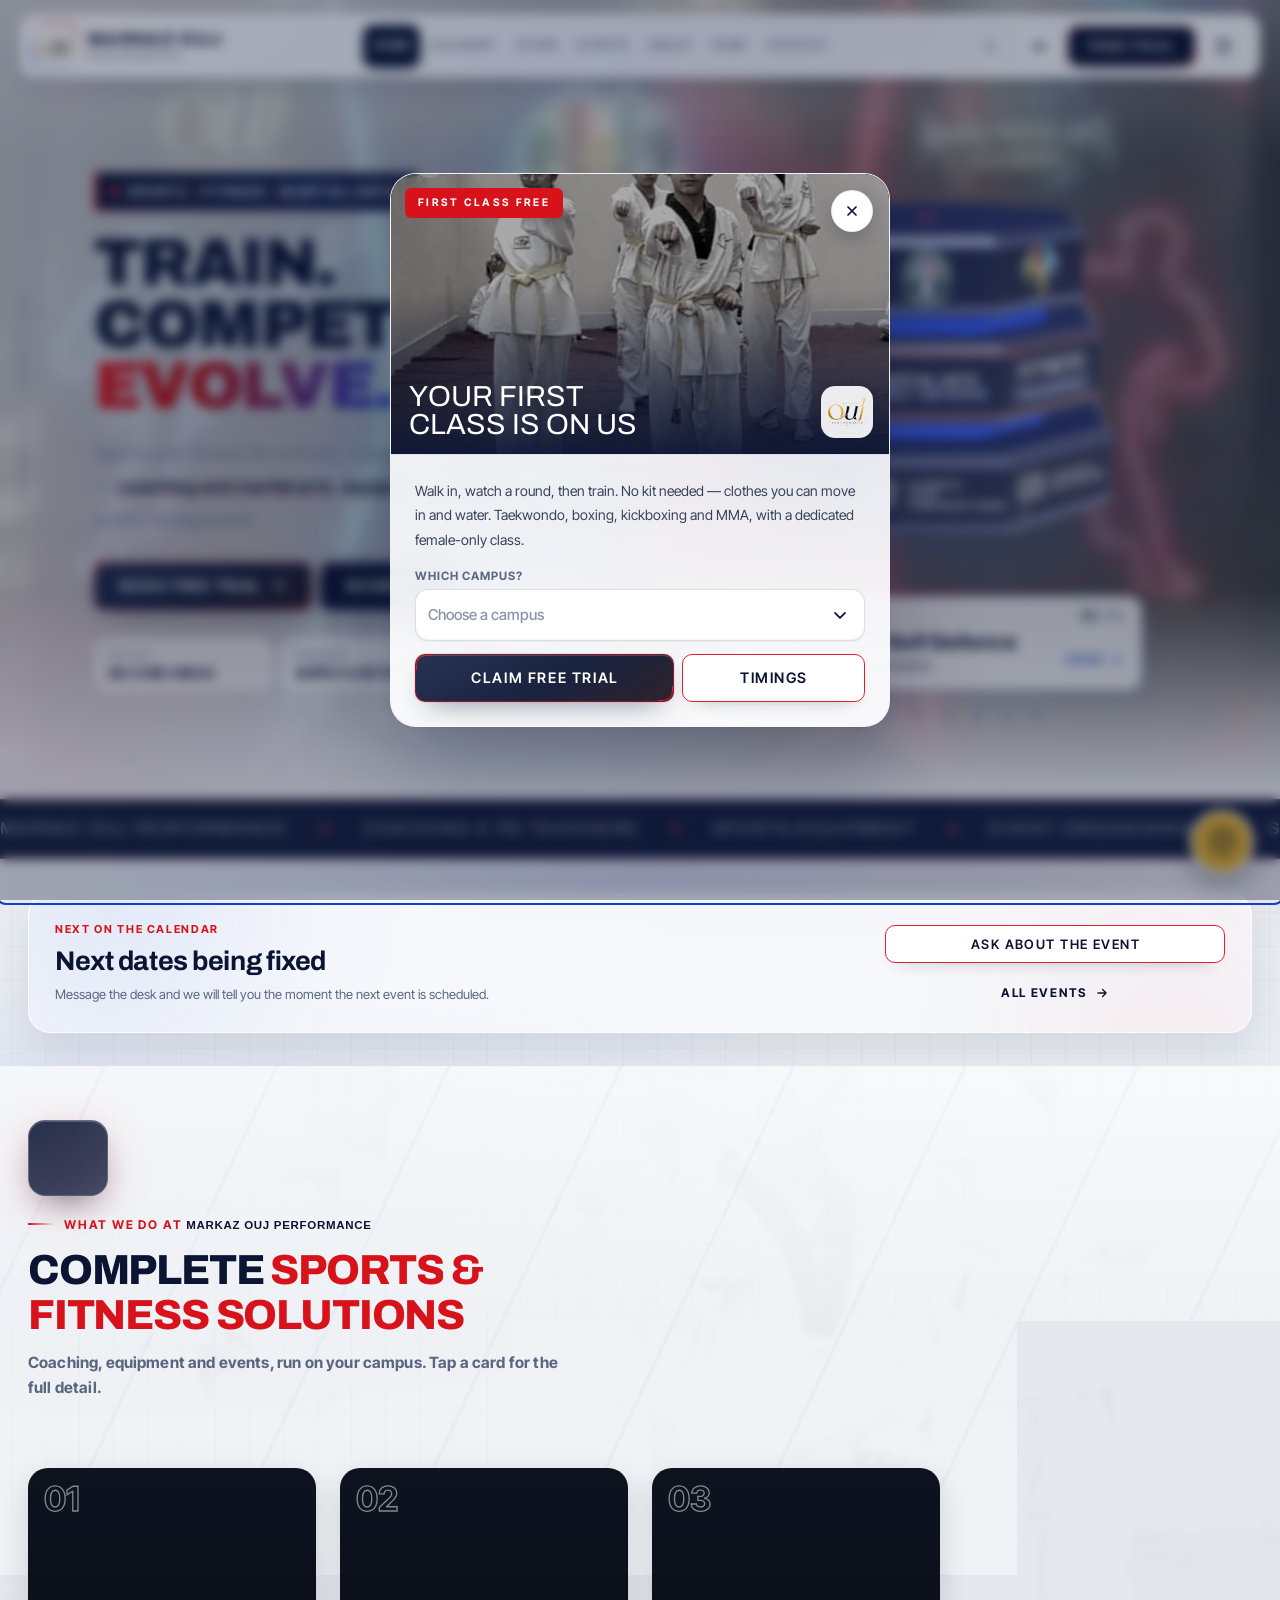
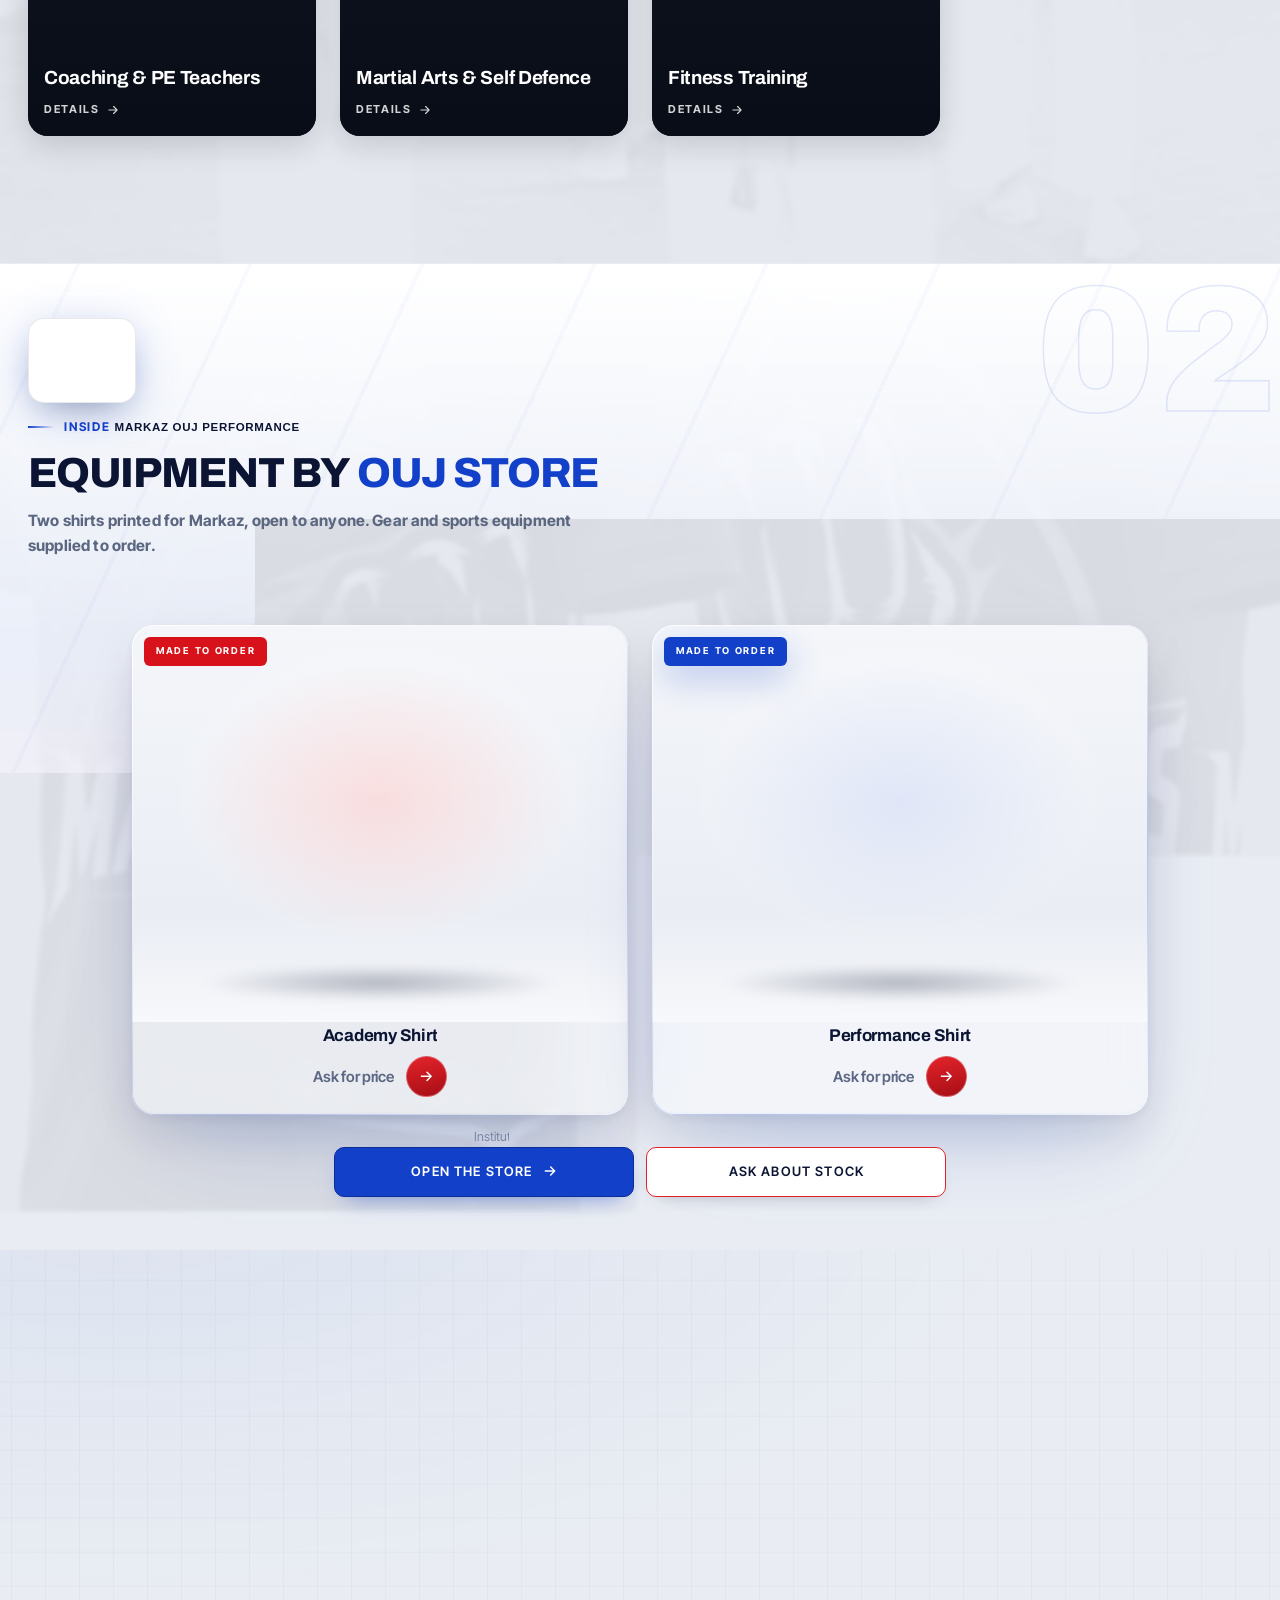
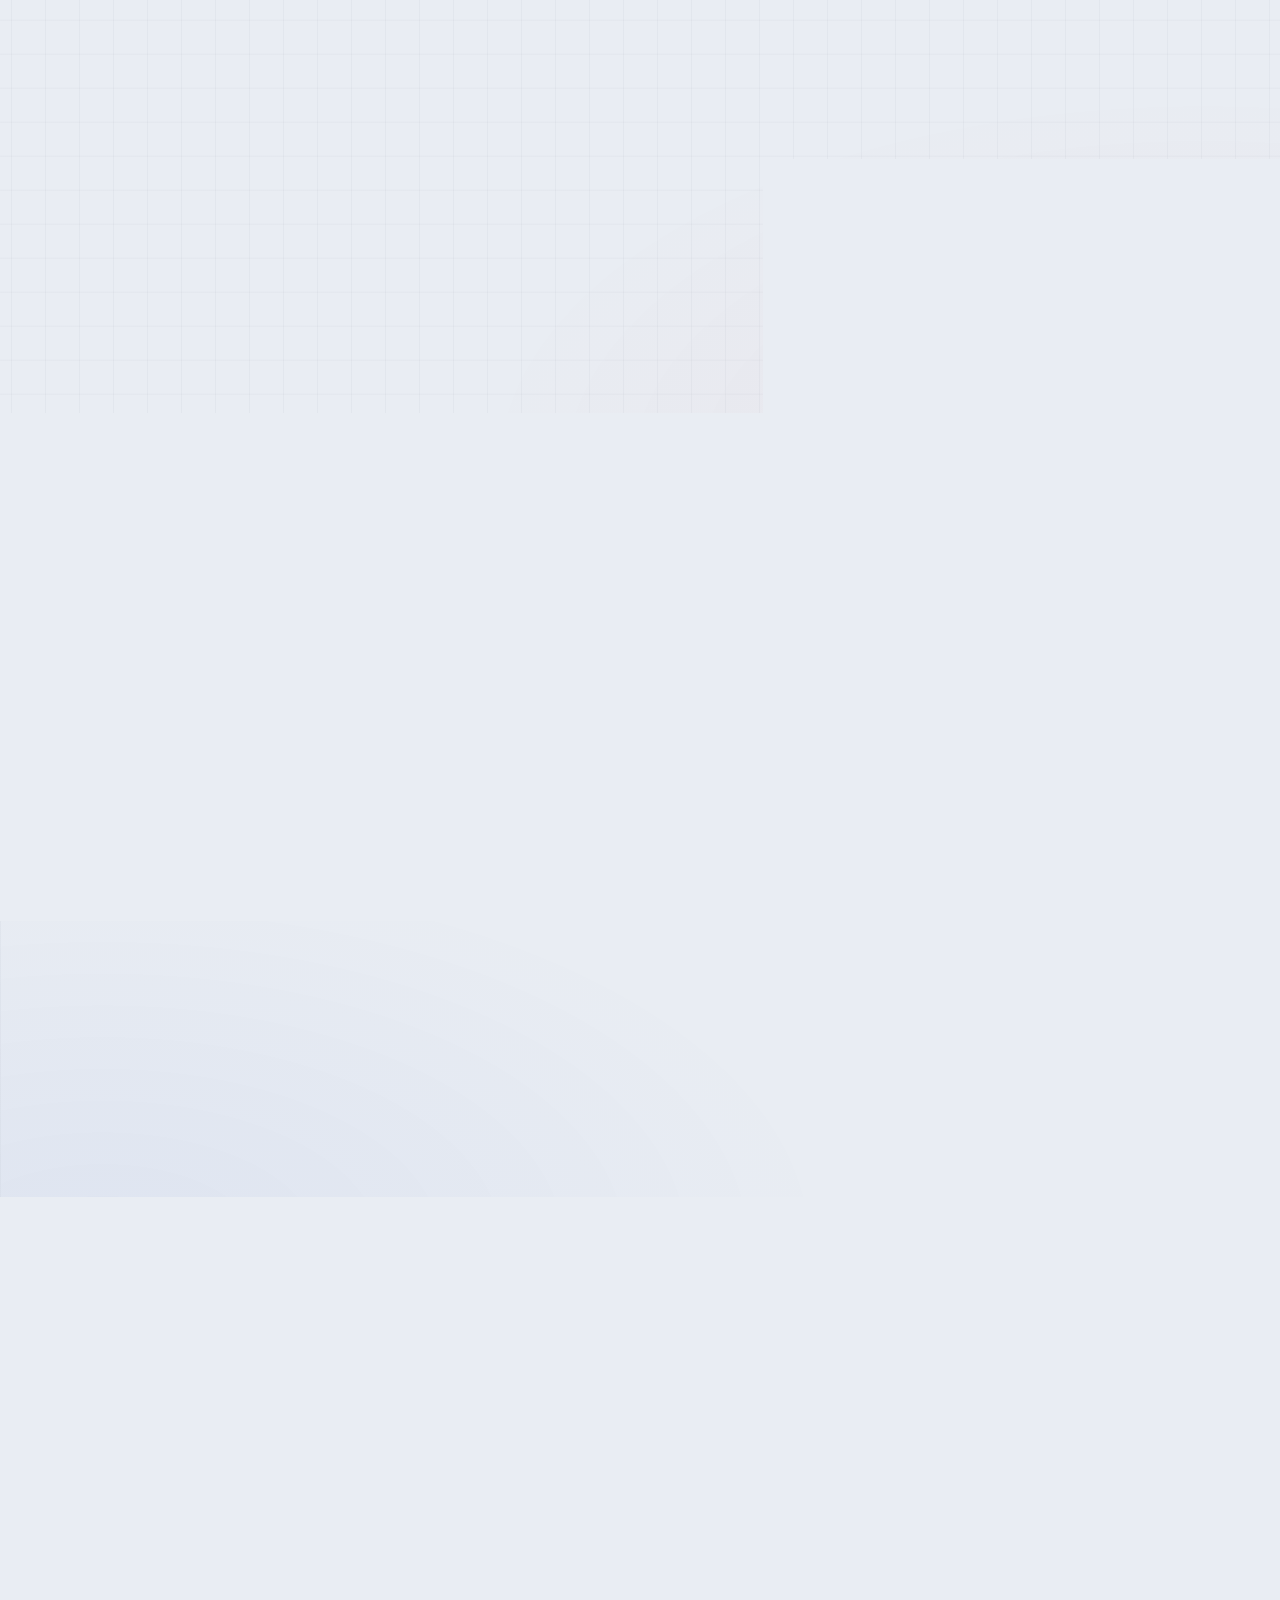
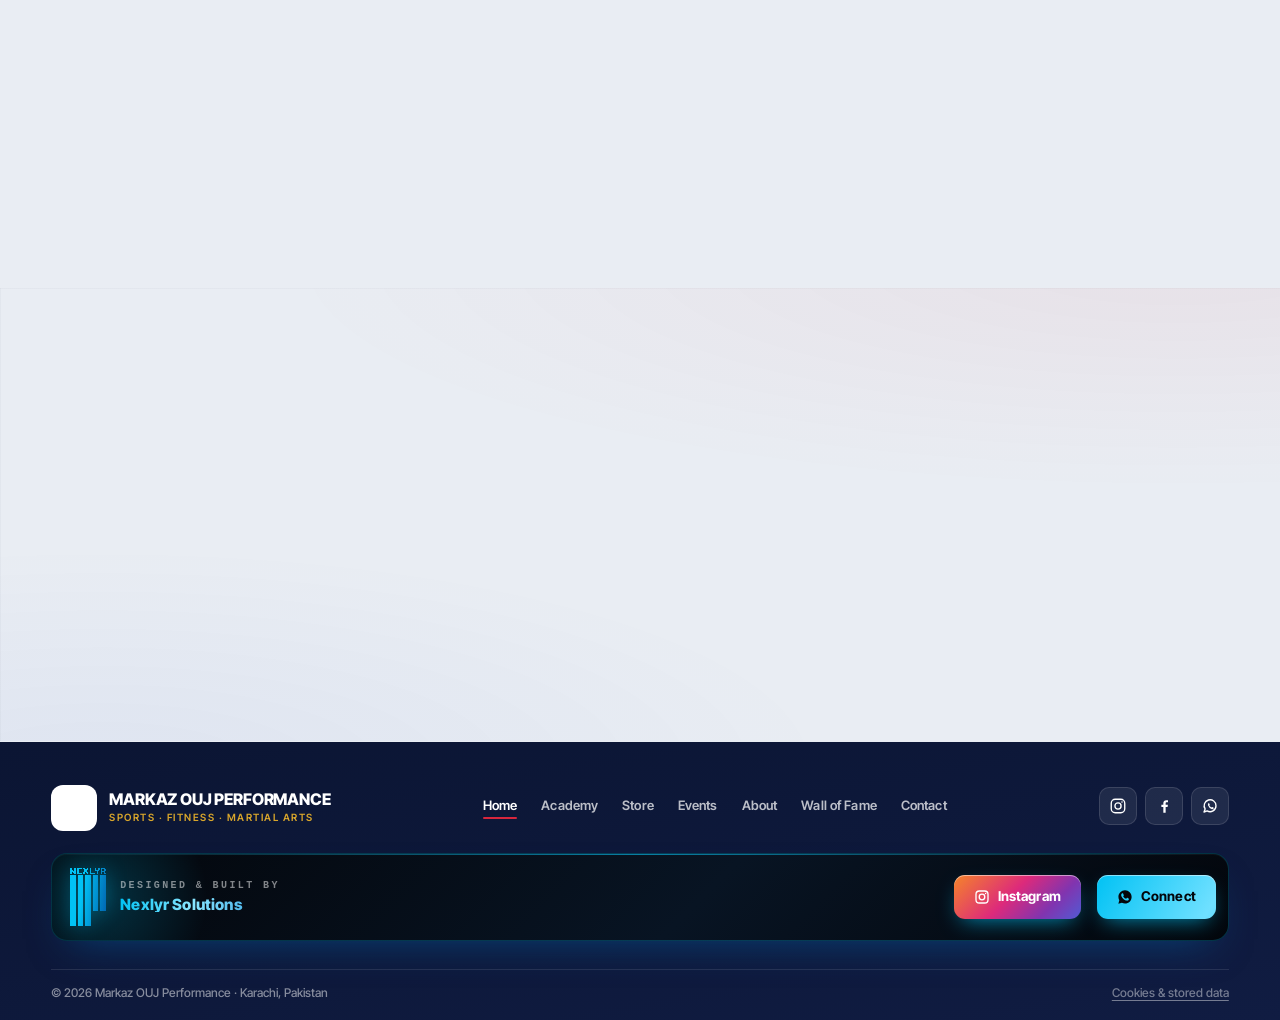
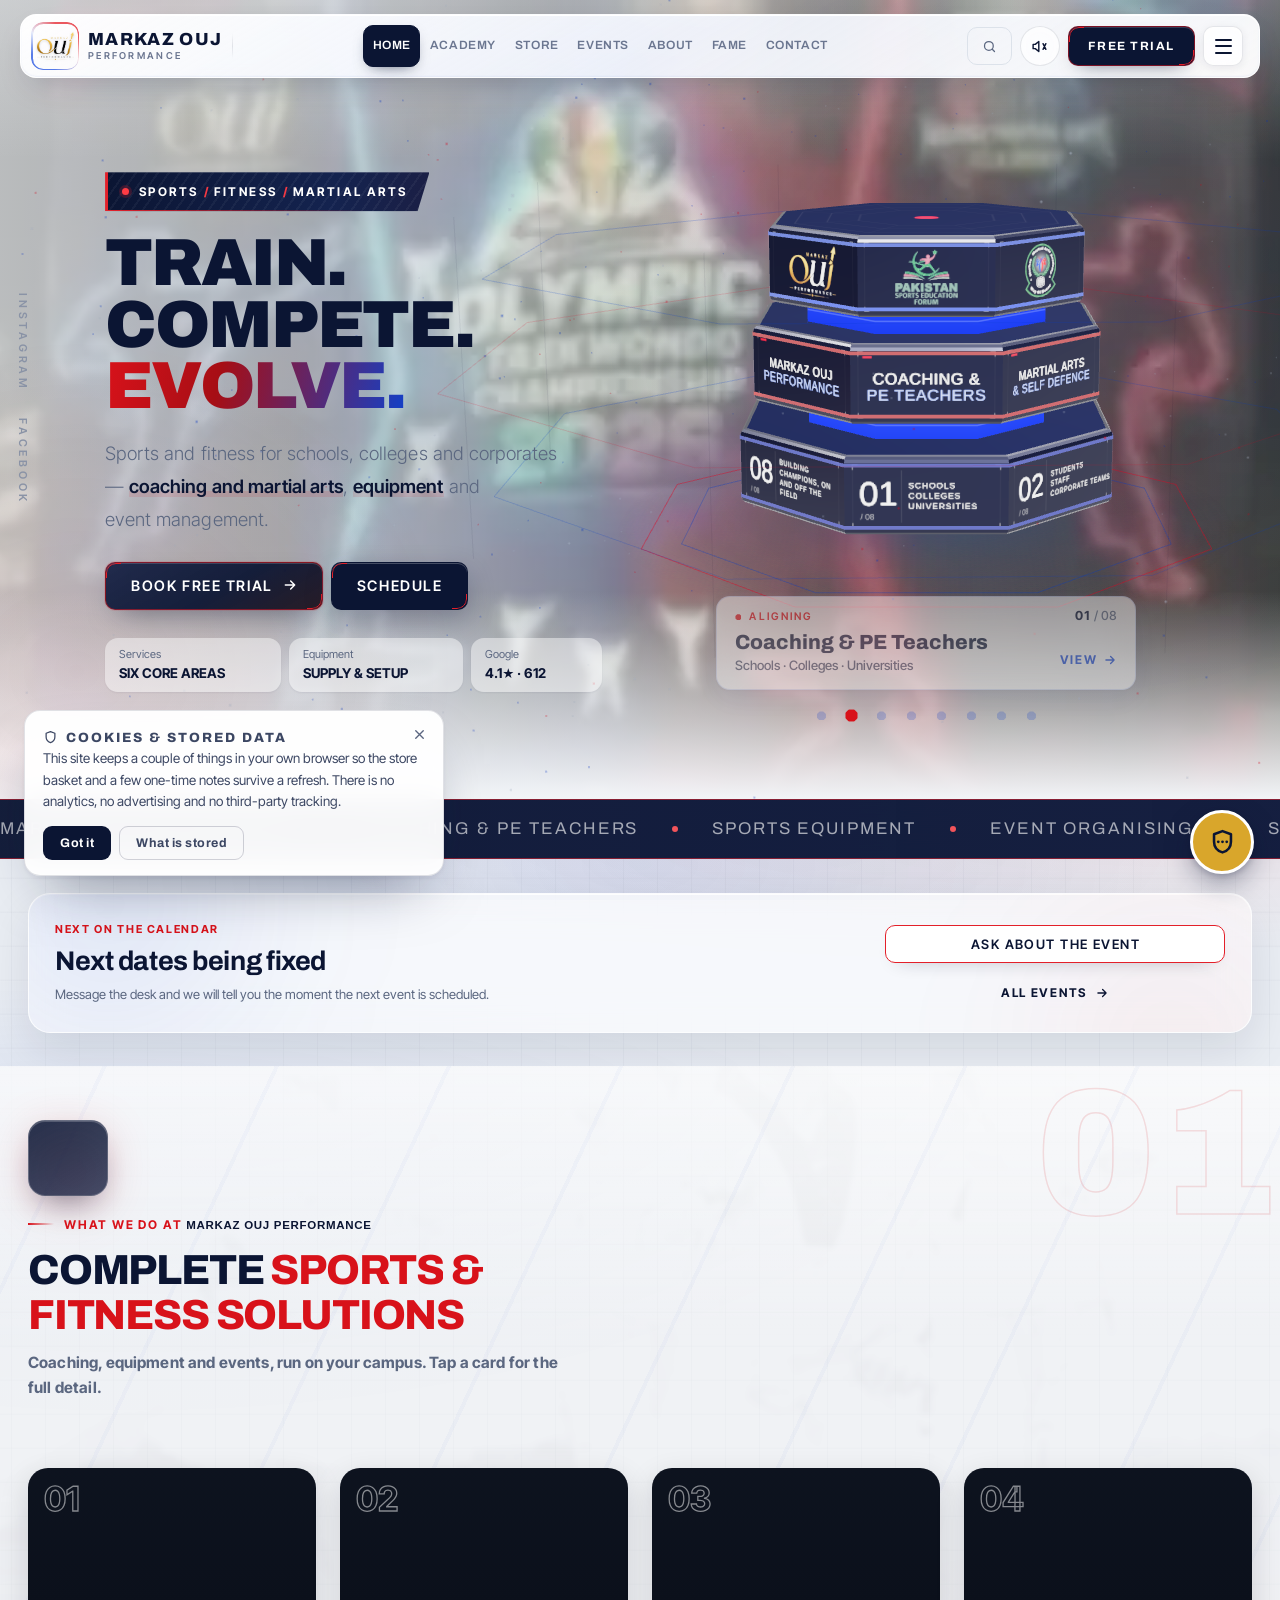
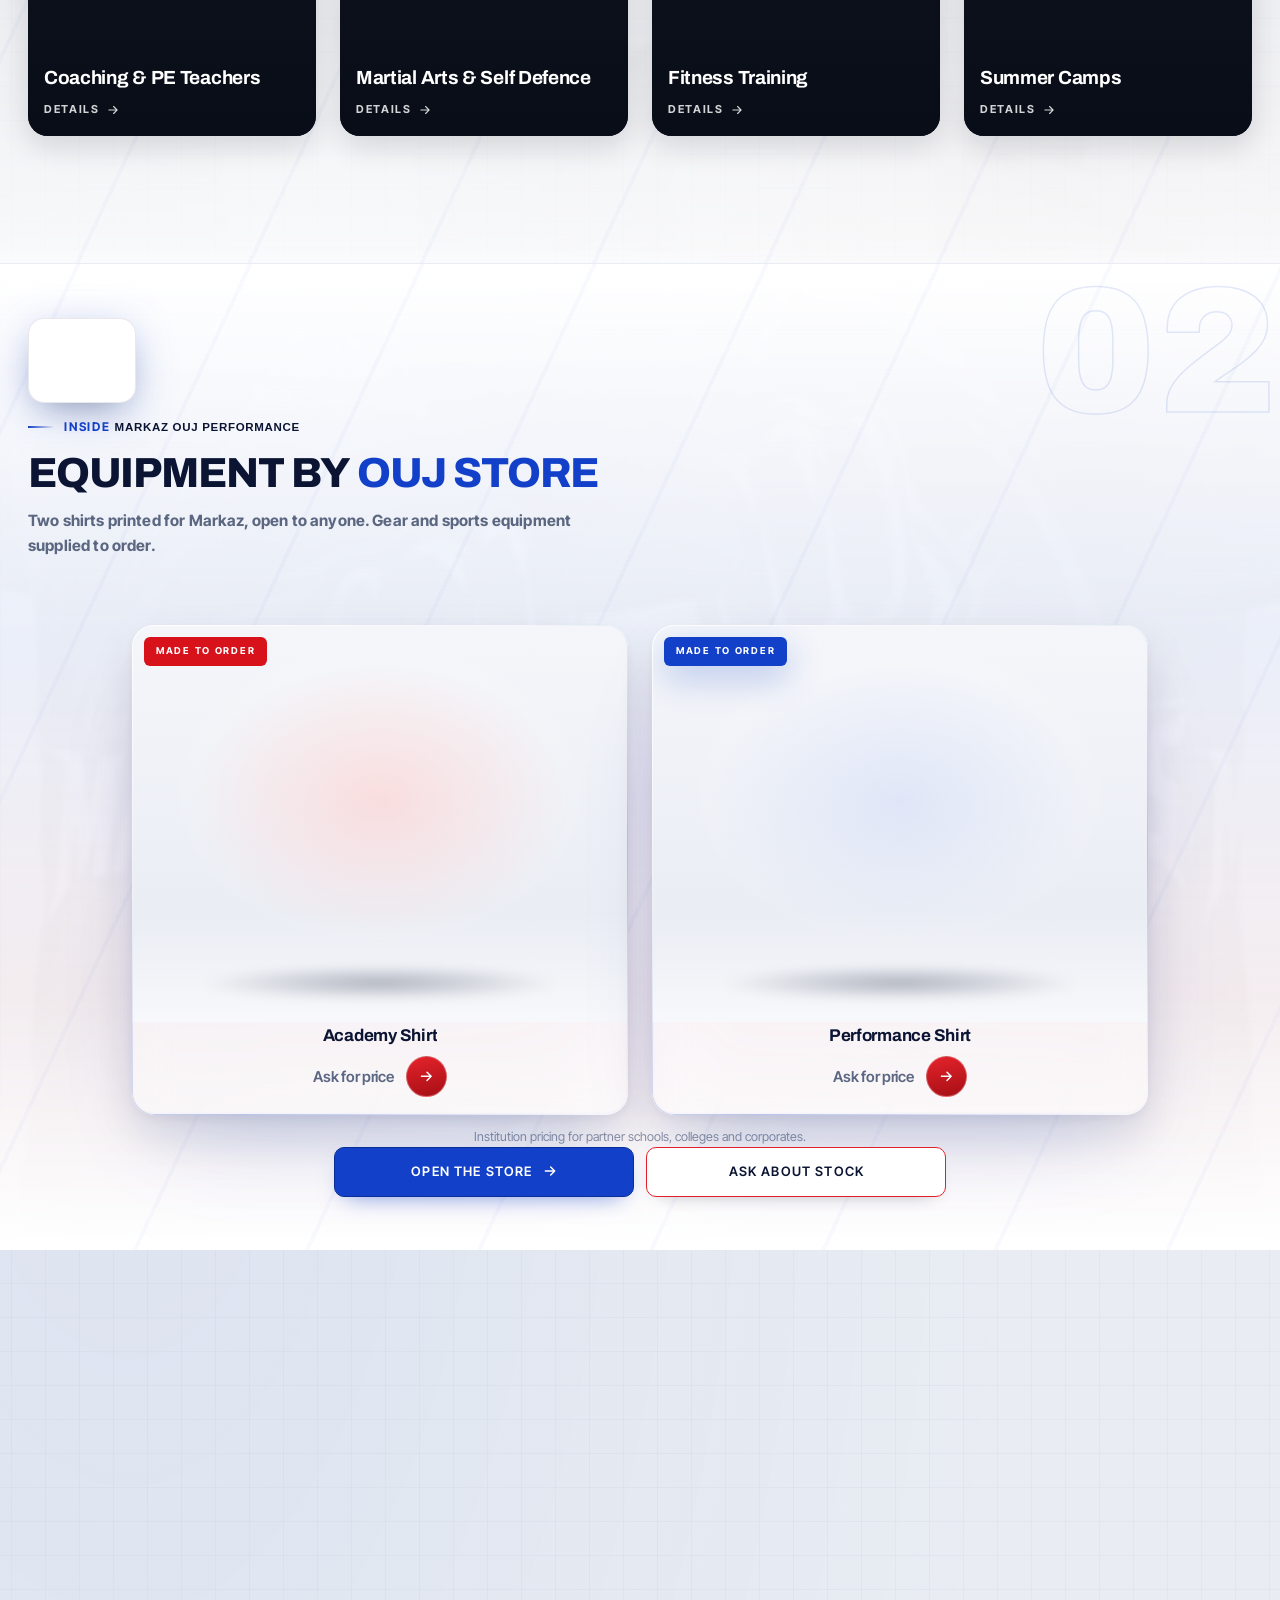
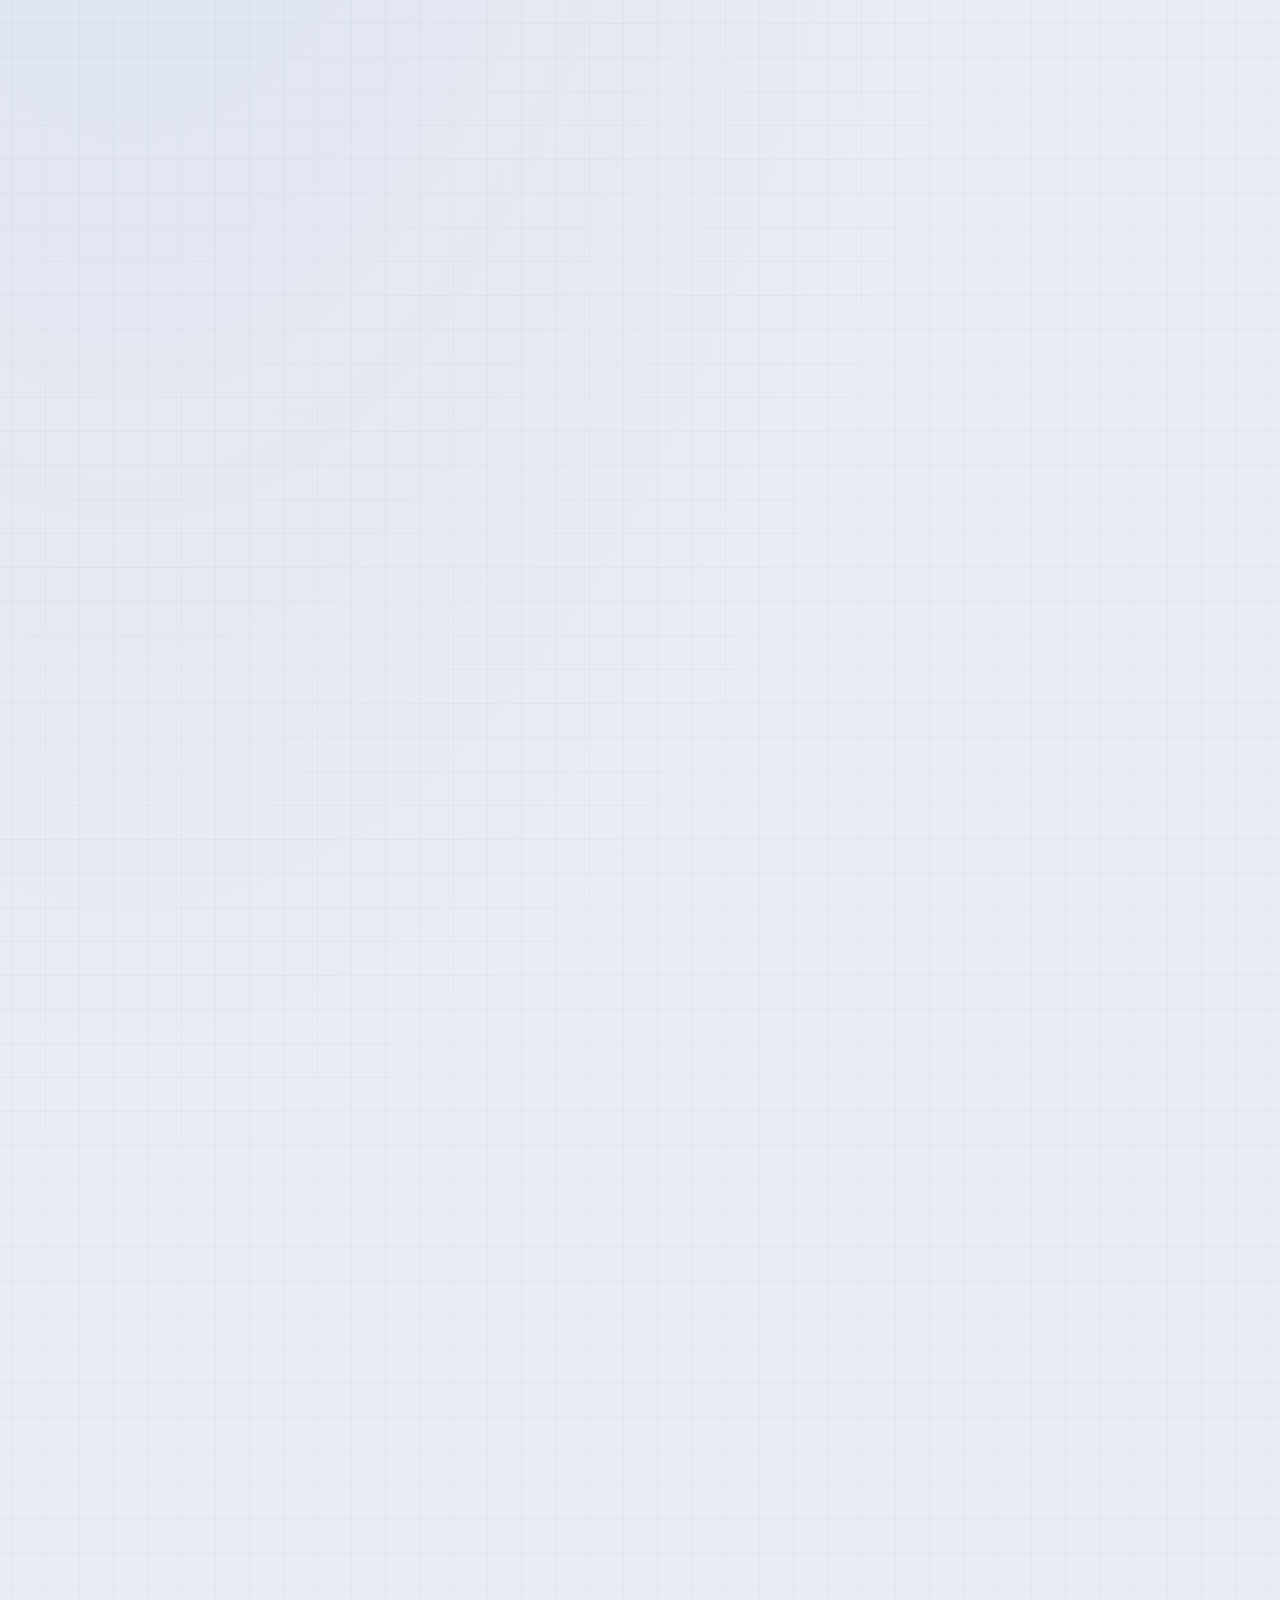
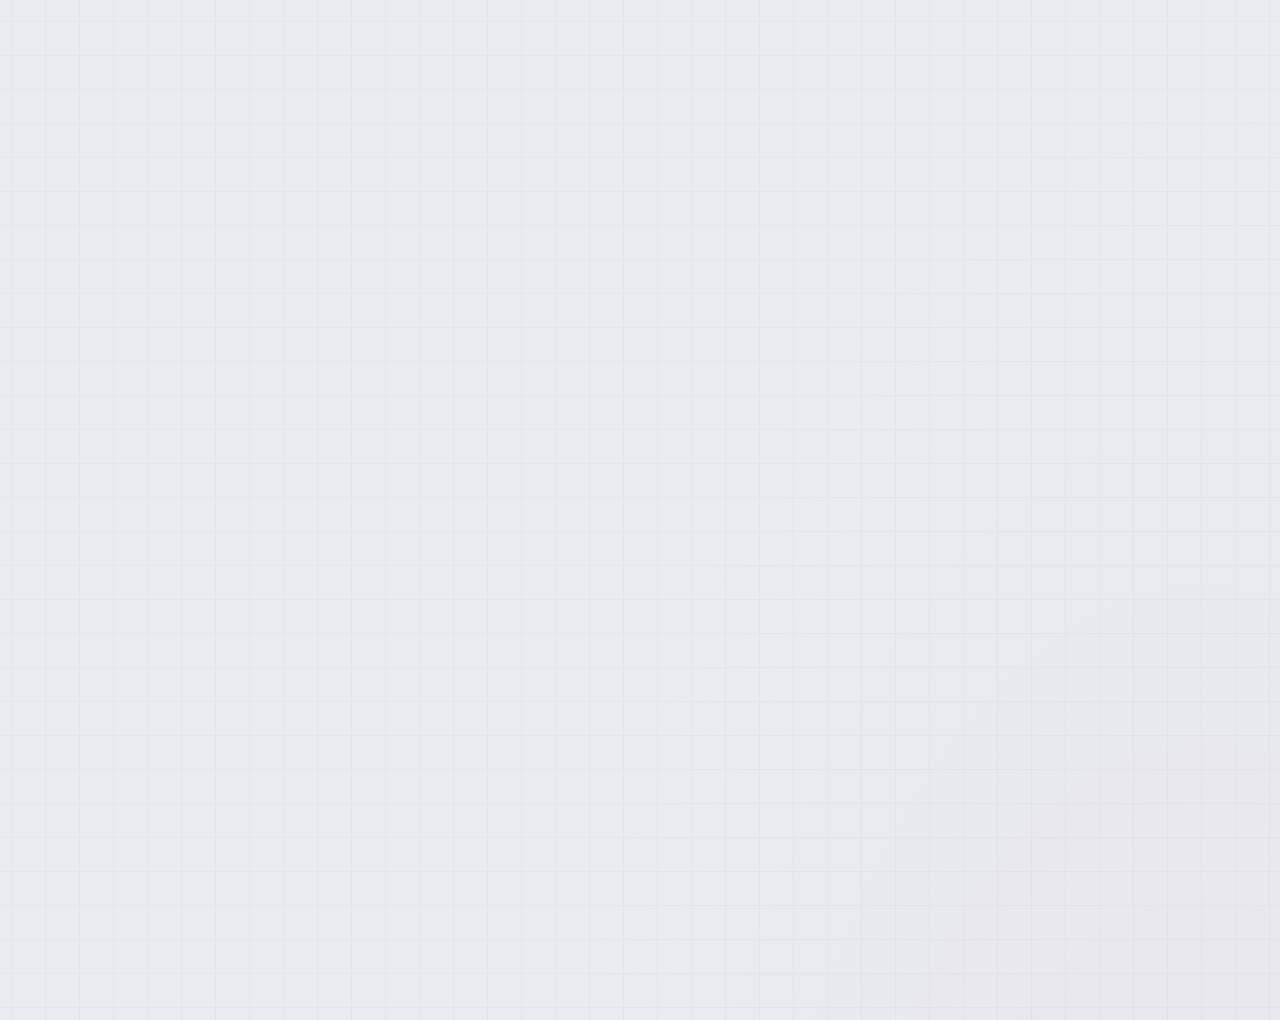
